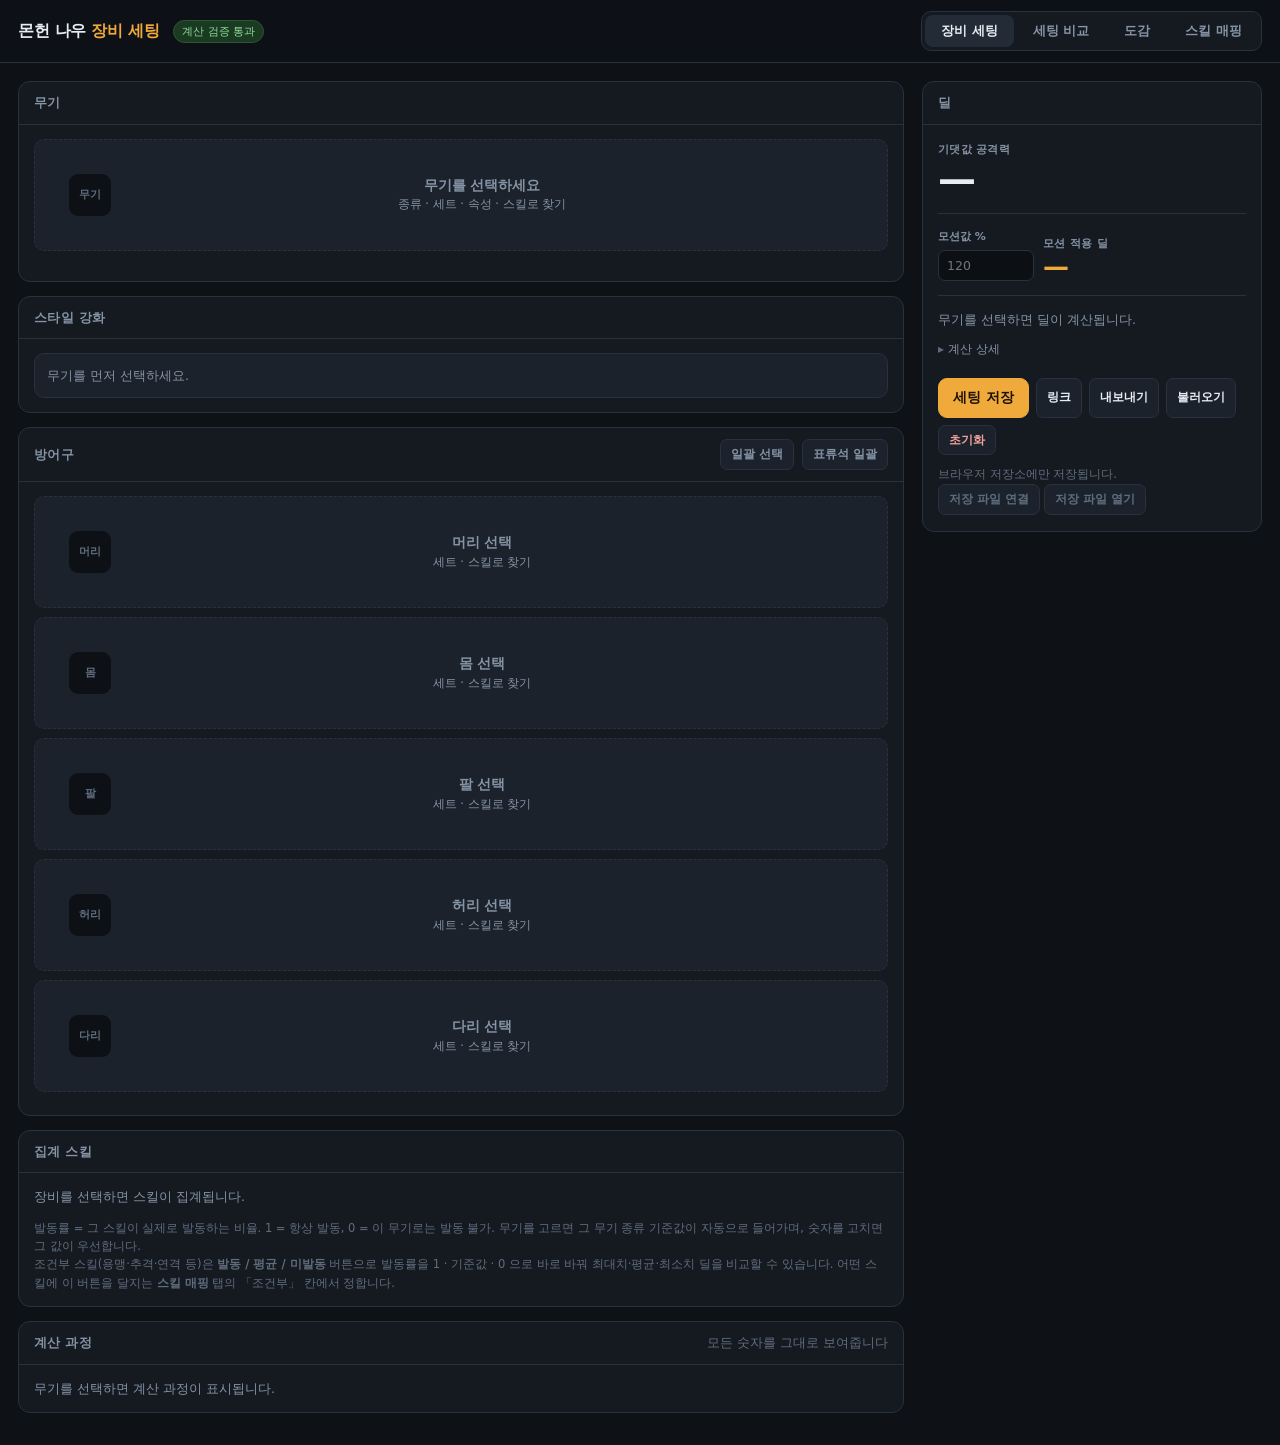
==== index.html @ a605c1bb "몬헌 나우 장비 세팅 — 첫 배포본" ====
<!doctype html>
<html lang="ko">
<head>
<meta charset="utf-8">
<meta name="viewport" content="width=device-width,initial-scale=1">
<title>몬헌 나우 장비 세팅</title>
<style>*,*::before,*::after{box-sizing:border-box}
:root{
  --bg:#0e1116; --panel:#151a21; --panel2:#1b222b; --panel3:#222b36;
  --line:#28313d; --line2:#36424f;
  --txt:#e8edf4; --dim:#8593a5; --dim2:#5f6c7d;
  --accent:#f0a93b; --accent2:#57a9f5;
  --good:#5ec26a; --bad:#e2564a;
  --r:12px;
}
html,body{margin:0;padding:0}
body{background:var(--bg);color:var(--txt);
  font:14px/1.55 "Pretendard","Apple SD Gothic Neo","Malgun Gothic",system-ui,sans-serif;
  -webkit-font-smoothing:antialiased}
h1,h2,h3,h4{margin:0;font-weight:700}
button{font:inherit;cursor:pointer;color:inherit}
input,select{font:inherit;color:inherit}
::-webkit-scrollbar{width:10px;height:10px}
::-webkit-scrollbar-thumb{background:#333d4a;border-radius:6px;border:2px solid var(--bg)}
::-webkit-scrollbar-track{background:transparent}

/* ---------- 헤더 ---------- */
header.top{position:sticky;top:0;z-index:60;background:#0e1116e8;backdrop-filter:blur(10px);border-bottom:1px solid var(--line)}
.top-in{max-width:1440px;margin:0 auto;padding:11px 18px;display:flex;align-items:center;gap:14px}
.brand{font-size:16px;font-weight:800;letter-spacing:-.02em}
.brand span{color:var(--accent)}
nav.tabs{display:flex;gap:3px;margin-left:auto;background:var(--panel);padding:3px;border-radius:10px;border:1px solid var(--line)}
nav.tabs button{background:none;border:0;color:var(--dim);padding:6px 16px;border-radius:8px;font-weight:600;font-size:13px}
nav.tabs button.on{background:var(--panel3);color:var(--txt)}
nav.tabs button:hover:not(.on){color:var(--txt)}

main{max-width:1440px;margin:0 auto;padding:18px}
.hide{display:none !important}

/* ---------- 레이아웃 ---------- */
.layout{display:grid;grid-template-columns:minmax(0,1fr) 340px;gap:18px;align-items:start}
@media(max-width:1080px){.layout{grid-template-columns:minmax(0,1fr)}}
@media(max-width:560px){
  main{padding:12px 10px}
  .card .body{padding:12px 11px}
  .card>h3{padding:10px 11px}
  .top-in{flex-wrap:wrap;gap:8px;padding:9px 10px}
  .brand{font-size:15px}
  nav.tabs{width:100%;margin-left:0;justify-content:space-between}
  nav.tabs button{padding:6px 8px;font-size:12.5px;white-space:nowrap;flex:1}
  .sticky{position:static}
}
.sticky{position:sticky;top:74px}

.card{background:var(--panel);border:1px solid var(--line);border-radius:var(--r);margin-bottom:14px;overflow:hidden}
.card>h3{padding:11px 15px;font-size:12.5px;color:var(--dim);letter-spacing:.03em;
  display:flex;align-items:center;gap:8px;border-bottom:1px solid var(--line);text-transform:uppercase}
.card>h3 .sub{margin-left:auto;font-weight:500;text-transform:none;letter-spacing:0;color:var(--dim2)}
.card .body{padding:14px 15px}

/* ---------- 장비 슬롯 ---------- */
.slot{display:flex;gap:12px;align-items:center;width:100%;text-align:left;
  background:var(--panel2);border:1px solid var(--line);border-radius:10px;padding:10px 12px;transition:.13s}
.slot:hover{border-color:var(--line2);background:var(--panel3)}
.slot.empty{border-style:dashed;color:var(--dim)}
.slot .ico{width:42px;height:42px;flex:0 0 42px;border-radius:9px;background:#0d1116;
  display:flex;align-items:center;justify-content:center;overflow:hidden}
.slot .ico img{width:100%;height:100%;object-fit:contain}
.slot .ico .ph{font-size:11px;color:var(--dim2);font-weight:700}
.slot .tx{flex:1;min-width:0}
.slot .tx b{display:block;font-size:14px;white-space:nowrap;overflow:hidden;text-overflow:ellipsis}
.slot .tx em{font-style:normal;font-size:11.5px;color:var(--dim);display:block;
  white-space:nowrap;overflow:hidden;text-overflow:ellipsis}
.slot .rt{flex:0 0 auto;text-align:right;font-size:11.5px;color:var(--dim);font-variant-numeric:tabular-nums}
.slot .rt b{display:block;color:var(--txt);font-size:13px}

.gearrow{margin-bottom:9px}
.gearsub{display:flex;gap:7px;margin:7px 0 0 54px;flex-wrap:wrap;align-items:center}
.gearsub .mini{font-size:11px;color:var(--dim2);align-self:center}

/* ---------- 폼 ---------- */
label.f{display:block;font-size:11px;color:var(--dim);margin-bottom:4px;font-weight:600}
select,input[type=number],input[type=text]{width:100%;background:#0c1015;border:1px solid var(--line);
  border-radius:8px;padding:7px 10px;outline:none;transition:.13s}
select:hover,input:hover{border-color:var(--line2)}
select:focus,input:focus{border-color:var(--accent2)}
select:disabled{opacity:.35}
select.sm,input.sm{padding:5px 8px;font-size:12.5px;border-radius:7px}
.row{display:flex;gap:9px}
.row>*{flex:1;min-width:0}

.btn{background:var(--panel2);border:1px solid var(--line);padding:8px 14px;border-radius:9px;font-weight:600;transition:.13s}
.btn:hover{border-color:var(--line2);background:var(--panel3)}
.btn.p{background:var(--accent);border-color:var(--accent);color:#1c1305}
.btn.p:hover{filter:brightness(1.09)}
.btn.sm{padding:5px 10px;font-size:12px;border-radius:7px}
.btn.dg{color:#f0a099}
.btn.gh{background:none;border-color:transparent;color:var(--dim);padding:5px 8px}
.btn.gh:hover{color:var(--txt);background:var(--panel2)}
.btnrow{display:flex;gap:7px;flex-wrap:wrap}

/* ---------- 결과 패널 ---------- */
.res .body{padding:16px 15px}
.big{font-size:38px;font-weight:800;letter-spacing:-.035em;line-height:1.05;font-variant-numeric:tabular-nums}
.big.sub2{font-size:26px;color:var(--accent)}
.reslabel{font-size:11px;color:var(--dim);font-weight:600;letter-spacing:.03em;margin-bottom:2px}
.divide{height:1px;background:var(--line);margin:14px 0}
.kv{display:flex;justify-content:space-between;padding:4px 0;font-size:13px}
.kv span{color:var(--dim)}
.kv b{font-variant-numeric:tabular-nums}

/* ---------- 태그/칩 ---------- */
.chip{display:inline-flex;align-items:center;gap:4px;padding:2px 8px;border-radius:20px;
  font-size:11px;background:var(--panel3);color:var(--dim);border:1px solid var(--line)}
.chip.g{background:#1b3a22;color:#8fdc9a;border-color:#2b5734}
.chip.w{background:#3a2e15;color:#e8c07d;border-color:#574421}
.chip.r{background:#3a1c19;color:#f0a099;border-color:#572824}
.chip.a{background:#16324d;color:#8fc6f5;border-color:#224a70}
.chip.q{background:#2b1b3f;color:#cbb0f2;border-color:#463070}

/* ---------- 필터 아이콘 그리드 ---------- */
.igrid{display:flex;flex-wrap:wrap;gap:6px}
.igrid button{width:46px;height:46px;border-radius:10px;background:var(--panel2);border:1px solid var(--line);
  display:flex;flex-direction:column;align-items:center;justify-content:center;gap:1px;padding:0;
  font-size:9.5px;color:var(--dim);line-height:1.1;overflow:hidden;transition:.12s}
.igrid button img{width:26px;height:26px;object-fit:contain}
.igrid button:hover{border-color:var(--line2)}
.igrid button.on{border-color:var(--accent2);background:#15263a;color:var(--txt);box-shadow:0 0 0 1px var(--accent2) inset}
.igrid.lg button{width:52px;height:52px}
.igrid.lg button img{width:38px;height:38px}
.igrid.txt button{width:auto;min-width:52px;padding:0 11px;height:34px;font-size:12px;font-weight:600}

/* ---------- 모달 선택기 ---------- */
.modal{position:fixed;inset:0;z-index:100;background:#060809cc;backdrop-filter:blur(3px);
  display:flex;align-items:flex-start;justify-content:center;padding:36px 16px}
.modal-in{background:var(--panel);border:1px solid var(--line2);border-radius:14px;
  width:100%;max-width:1080px;max-height:calc(100vh - 72px);display:flex;flex-direction:column;overflow:hidden}
.modal-hd{padding:13px 16px;border-bottom:1px solid var(--line);display:flex;align-items:center;gap:12px}
.modal-hd h3{font-size:15px}
.modal-bd{padding:14px 16px;overflow:auto;flex:1}
.fset{margin-bottom:12px}
.fset>.lbl{font-size:11px;color:var(--dim);font-weight:700;letter-spacing:.04em;margin-bottom:6px;
  display:flex;align-items:center;gap:8px}
.fset>.lbl .clr{margin-left:auto;font-weight:500;color:var(--dim2);cursor:pointer;font-size:11px}
.fset>.lbl .clr:hover{color:var(--accent2)}

.plist{display:grid;grid-template-columns:repeat(auto-fill,minmax(268px,1fr));gap:8px}
.pitem{display:flex;gap:10px;align-items:center;background:var(--panel2);border:1px solid var(--line);
  border-radius:10px;padding:9px 11px;text-align:left;transition:.12s;width:100%}
.pitem:hover{border-color:var(--accent2);background:var(--panel3)}
.pitem.on{border-color:var(--accent);box-shadow:0 0 0 1px var(--accent) inset}
.pitem .ic{width:38px;height:38px;flex:0 0 38px;border-radius:8px;background:#0d1116;overflow:hidden;
  display:flex;align-items:center;justify-content:center}
.pitem .ic img{width:100%;height:100%;object-fit:contain}
.pitem .tx{flex:1;min-width:0}
.pitem .tx b{display:block;font-size:13.5px;white-space:nowrap;overflow:hidden;text-overflow:ellipsis}
.pitem .tx em{font-style:normal;font-size:11px;color:var(--dim);display:block;
  white-space:nowrap;overflow:hidden;text-overflow:ellipsis}
.pitem .st{flex:0 0 auto;font-size:11px;color:var(--dim);text-align:right;font-variant-numeric:tabular-nums}
.pitem .st b{display:block;color:var(--txt);font-size:12.5px}

/* ---------- 표 ---------- */
table{width:100%;border-collapse:collapse;font-size:13px}
th,td{padding:7px 9px;text-align:left;border-bottom:1px solid var(--line)}
th{color:var(--dim);font-weight:600;font-size:10.5px;text-transform:uppercase;letter-spacing:.05em}
td.n,th.n{text-align:right;font-variant-numeric:tabular-nums}
tbody tr:hover{background:#ffffff07}

/* ---------- 스킬 목록 ---------- */
.sk{display:grid;grid-template-columns:minmax(150px,230px) minmax(0,1fr) auto auto;gap:12px;align-items:center;padding:7px 0;border-bottom:1px solid #1f272f}
.sk:last-child{border:0}
.sk .nm{font-size:13px;min-width:0}
.sk .nm em{font-style:normal;color:var(--dim2);font-size:10.5px;display:block}
.sk input{width:56px;padding:3px 6px;font-size:12px;text-align:right}
.muted{color:var(--dim);font-size:12.5px}
details>summary{cursor:pointer;color:var(--dim);font-size:12px;padding:5px 0;list-style:none}
details>summary::-webkit-details-marker{display:none}
details>summary::before{content:'▸ ';color:var(--dim2)}
details[open]>summary::before{content:'▾ '}

/* ---------- 스타일 강화 ---------- */
.stylebox{background:var(--panel2);border:1px solid var(--line);border-radius:10px;padding:12px}
input[type=range]{width:100%;accent-color:var(--accent);background:transparent}
.mstone{display:flex;gap:8px;align-items:center;margin-top:7px}
.mstone .t{font-size:11px;color:var(--dim);width:34px;flex:0 0 34px;font-weight:700}
.mstone .opts{display:flex;gap:5px;flex:1}
.mstone button{flex:1;padding:5px;border-radius:7px;background:#0c1015;border:1px solid var(--line);
  font-size:11.5px;color:var(--dim)}
.mstone button.on{border-color:var(--accent);color:var(--txt);background:#2a2110}
.mstone button:disabled{opacity:.3;cursor:default}

.warn{background:#3a2e1533;border:1px solid #574421;color:#e8c07d;padding:8px 11px;border-radius:9px;font-size:12px;margin-bottom:10px}
.note{color:var(--dim2);font-size:11.5px;line-height:1.6}
.bar{height:5px;background:var(--accent);border-radius:3px}
.toast{position:fixed;bottom:20px;left:50%;transform:translateX(-50%);background:var(--accent);color:#1c1305;
  padding:10px 20px;border-radius:9px;font-weight:700;z-index:200;opacity:0;transition:.22s;pointer-events:none}
.toast.on{opacity:1;bottom:34px}
.empty{color:var(--dim);padding:34px;text-align:center}

/* ---------- 일괄 선택 ---------- */
.modal-in.wide{max-width:1360px}
.bulk{display:grid;grid-template-columns:repeat(5,minmax(0,1fr));gap:9px}
@media(max-width:1100px){.bulk{grid-template-columns:repeat(2,minmax(0,1fr))}}
.bcol{background:var(--panel2);border:1px solid var(--line);border-radius:10px;display:flex;flex-direction:column;min-height:0}
.bcol>h4{padding:8px 10px;font-size:12px;border-bottom:1px solid var(--line);display:flex;align-items:center;gap:6px}
.bcol>h4 .n{margin-left:auto;font-weight:500;color:var(--dim2);font-size:11px}
.bcol .list{overflow:auto;max-height:46vh;padding:6px}
.bitem{display:flex;gap:7px;align-items:center;width:100%;text-align:left;background:none;border:1px solid transparent;
  border-radius:8px;padding:6px 7px;margin-bottom:3px;transition:.1s}
.bitem:hover{background:var(--panel3);border-color:var(--line)}
.bitem.on{background:#2a2110;border-color:var(--accent)}
.bitem .ic{width:26px;height:26px;flex:0 0 26px;border-radius:6px;background:#0d1116;overflow:hidden}
.bitem .ic img{width:100%;height:100%;object-fit:contain}
.bitem .tx{flex:1;min-width:0}
.bitem .tx b{display:block;font-size:12px;white-space:nowrap;overflow:hidden;text-overflow:ellipsis;font-weight:600}
.bitem .tx em{font-style:normal;font-size:10.5px;color:var(--dim);display:block;white-space:nowrap;overflow:hidden;text-overflow:ellipsis}
.bitem .sl{flex:0 0 auto;font-size:10px;color:var(--dim2)}

.selskills{display:flex;flex-wrap:wrap;gap:5px;min-height:26px;align-items:center}
.tag{display:inline-flex;align-items:center;gap:5px;background:#15263a;border:1px solid #224a70;color:#cfe4fa;
  border-radius:20px;padding:3px 6px 3px 10px;font-size:12px}
.tag button{background:none;border:0;color:#8fc6f5;padding:0 3px;font-size:13px;line-height:1}
.tag button:hover{color:#fff}

.footbar{position:sticky;bottom:0;background:linear-gradient(180deg,#151a2100,#151a21 22%);
  border-top:1px solid var(--line);padding:12px 16px;margin:12px -16px -14px;display:flex;gap:14px;align-items:flex-start}
.footbar .prev{flex:1;min-width:0}
.footbar .btns{flex:0 0 auto;display:flex;gap:7px;align-items:center}

.stonerow{display:flex;gap:8px;align-items:center;padding:6px 0;border-bottom:1px solid #1f272f}
.stonerow:last-child{border:0}
.stonerow .nm{flex:1;min-width:0;font-size:13px}
.stonerow .cnt{display:flex;align-items:center;gap:6px}
.stonerow .cnt b{width:22px;text-align:center;font-variant-numeric:tabular-nums}
.cbtn{width:24px;height:24px;border-radius:6px;background:var(--panel3);border:1px solid var(--line);
  display:flex;align-items:center;justify-content:center;font-size:15px;line-height:1;padding:0}
.cbtn:hover{border-color:var(--accent2)}
.cbtn:disabled{opacity:.3;cursor:default}
.dot{width:9px;height:9px;border-radius:50%;flex:0 0 9px;display:inline-block}
.slotbar{display:flex;gap:3px;flex-wrap:wrap}
.slotbar i{width:13px;height:13px;border-radius:4px;background:#0d1116;border:1px solid var(--line);display:inline-block}
.slotbar i.f{background:var(--accent);border-color:var(--accent)}

#calc-box table{font-size:12.5px}
#calc-box th{text-transform:none;letter-spacing:0;font-size:12px;color:var(--dim);vertical-align:top}
#calc-box .calcsteps td{font-variant-numeric:tabular-nums;font-family:ui-monospace,"Cascadia Mono",Consolas,monospace;font-size:12px}
#calc-box .calcsteps b{font-family:inherit}
#calc-box .lbl{font-size:11px;color:var(--dim);font-weight:700;letter-spacing:.04em}
#calc-box .note{font-size:11px;line-height:1.5}

/* ---------- 장비 툴팁 (마우스 오버) ---------- */
.tip{position:fixed;left:0;top:0;z-index:250;width:max-content;max-width:min(360px,calc(100vw - 16px));
  background:#0b0f14f7;border:1px solid var(--line2);border-radius:10px;padding:10px 12px;
  box-shadow:0 12px 32px #000a;font-size:12px;line-height:1.5;color:var(--txt);
  pointer-events:none;opacity:0;visibility:hidden;transition:opacity .12s}
.tip.on{opacity:1;visibility:visible}
.tip-hd{font-size:13.5px;display:flex;flex-wrap:wrap;align-items:center;gap:5px;word-break:keep-all}
.tip-sub{color:var(--dim);font-size:11.5px;margin-top:1px}
.tip-stat{margin-top:6px;color:var(--dim);font-variant-numeric:tabular-nums}
.tip-stat b{color:var(--txt)}
.tip-sec{margin-top:8px;padding-top:7px;border-top:1px solid var(--line)}
.tip-lbl{font-size:10.5px;color:var(--dim2);font-weight:700;letter-spacing:.04em;margin-bottom:3px}
.tip-sk+.tip-sk{margin-top:5px}
.tip-lv{font-size:11px;color:var(--accent2);font-variant-numeric:tabular-nums}
.tip-lv.ov{color:var(--bad)}
.tip-desc{color:var(--dim);font-size:11.5px}
.tip-dim{color:var(--dim)}
.tip-ammo{display:flex;align-items:center;gap:6px;flex-wrap:wrap}
.tip-ammo .tip-dim{font-size:11px}
.tip-ok{color:var(--good)}

/* ---------- 무기 슬롯 오른쪽: 무기 수치 | 스타일 적용 수치 ---------- */
.slot .rt.wrt{display:flex;gap:14px;align-items:flex-start}
.slot .rt .rc{display:block;text-align:right;white-space:nowrap}
.slot .rt .rl{display:block;font-size:10px;color:var(--dim2);font-weight:600;letter-spacing:.02em}
.slot .rt .rc.sty{padding-left:14px;border-left:1px solid var(--line2)}
.slot .rt .rc.sty b{color:var(--accent)}
.slot .rt .rc.sty.zero b{color:var(--txt)}
.slot .rt .dlt{font-style:normal;font-size:10.5px;color:var(--good);margin-left:3px;font-weight:600}
@media(max-width:560px){.slot .rt.wrt{flex-direction:column;gap:4px}.slot .rt .rc.sty{padding-left:0;border-left:0}}

/* ---------- 집계 스킬: 레벨별 증가치 ---------- */
.sk .ds{min-width:0;font-size:11.5px;color:var(--dim);line-height:1.5}
.sk .ds b.cur{color:var(--accent);font-weight:800}
.sk .ds-l{display:flex;flex-wrap:wrap;gap:3px;margin-top:3px}
.sk .ds-l span{padding:0 6px;border-radius:5px;background:#10151b;border:1px solid #232c36;color:var(--dim2);font-size:10.5px;white-space:nowrap;font-variant-numeric:tabular-nums}
.sk .ds-l span.cur{color:#1c1305;background:var(--accent);border-color:var(--accent);font-weight:800}
.sk .ds-ln>div{color:var(--dim2)}
.sk .ds-ln>div i{font-style:normal;font-size:10px;margin-right:5px;color:var(--dim2)}
.sk .ds-ln>div.cur{color:var(--txt);font-weight:700}
.sk .ds-ln>div.cur i{color:var(--accent)}
@media(max-width:700px){.sk{grid-template-columns:minmax(0,1fr) auto auto}.sk .ds{grid-column:1/-1;grid-row:2}}
/* 좁은 화면 — 발동률 + 발동/평균/미발동 버튼은 아래 줄로 내린다 */
@media(max-width:560px){
  .sk{grid-template-columns:minmax(0,1fr) auto;gap:8px}
  .sk .ds{grid-column:1/-1;grid-row:2}
  .sk .note{grid-column:1/-1;grid-row:3;display:flex;align-items:center;gap:8px;text-align:left}
  .sk .note .trig{margin-top:0;margin-left:auto;justify-content:flex-end}
  .trigbar .trig{margin-left:0;width:100%}
  .trigbar .trig button{flex:1}
}

/* ---------- 조건부 스킬: 발동 / 평균 / 미발동 ---------- */
.trig{display:flex;gap:3px;margin-top:4px}
.trig button{padding:2px 7px;border-radius:6px;background:#0c1015;border:1px solid var(--line);
  color:var(--dim2);font-size:10.5px;line-height:1.7;white-space:nowrap}
.trig button:hover{border-color:var(--accent2);color:var(--txt)}
.trig button.on{border-color:var(--accent);background:#2a2110;color:var(--txt);font-weight:700}
.sk .note{text-align:right}
.sk .note .trig{justify-content:flex-end}
.sk input:disabled{opacity:.45}
.trigbar{display:flex;align-items:center;gap:10px;flex-wrap:wrap;margin-bottom:9px;padding:7px 10px;
  background:var(--panel2);border:1px solid var(--line);border-radius:9px}
.trigbar .note b{color:var(--accent2);font-variant-numeric:tabular-nums}
.trigbar .trig{margin-top:0;margin-left:auto}
.trigbar .trig button{padding:4px 10px;font-size:11.5px}
</style>

<link rel="manifest" href="manifest.webmanifest">
<link rel="apple-touch-icon" href="apple-touch-icon.png">
<link rel="icon" type="image/png" href="icon-192.png">
<meta name="theme-color" content="#0e1116">
<meta name="apple-mobile-web-app-capable" content="yes">
<meta name="apple-mobile-web-app-status-bar-style" content="black-translucent">
<meta name="apple-mobile-web-app-title" content="장비 세팅">
<meta name="mobile-web-app-capable" content="yes">
<meta name="robots" content="noindex">
</head>
<body>

<header class="top"><div class="top-in">
  <div class="brand">몬헌 나우 <span>장비 세팅</span></div>
  <span id="verify"></span>
  <nav class="tabs">
    <button data-tab="set" class="on">장비 세팅</button>
    <button data-tab="cmp">세팅 비교</button>
    <button data-tab="dex">도감</button>
    <button data-tab="map">스킬 매핑</button>
  </nav>
</div></header>

<main>

<!-- ══════════ 장비 세팅 ══════════ -->
<section id="pg-set"><div class="layout">

  <div>
    <div class="card">
      <h3>무기 <span class="sub" id="w-sub"></span></h3>
      <div class="body">
        <div class="gearrow">
          <button class="slot empty" id="slot-w">
            <span class="ico"><span class="ph">무기</span></span>
            <span class="tx"><b>무기를 선택하세요</b><em>종류 · 세트 · 속성 · 스킬로 찾기</em></span>
            <span class="rt"></span>
          </button>
          <div class="gearsub" id="w-sub-ctl"></div>
        </div>
      </div>
    </div>

    <div class="card hide" id="card-spec">
      <h3><span id="spec-label">무기 고유 정보</span></h3>
      <div class="body" id="spec-box"></div>
    </div>

    <div class="card" id="card-style">
      <h3>스타일 강화 <span class="sub" id="style-src"></span></h3>
      <div class="body"><div class="stylebox" id="stylebox"></div></div>
    </div>

    <div class="card">
      <h3>방어구 <span class="sub" id="armor-sub"></span>
        <button class="btn sm" id="btn-bulk-armor" style="margin-left:8px">일괄 선택</button>
        <button class="btn sm" id="btn-bulk-stone">표류석 일괄</button>
      </h3>
      <div class="body" id="armor-box"></div>
    </div>

    <div class="card">
      <h3>집계 스킬 <span class="sub" id="skill-count"></span></h3>
      <div class="body">
        <div id="skill-bulk" class="trigbar" style="display:none">
          <span class="note">조건부 스킬 일괄 <b id="skill-bulk-n"></b></span>
          <div class="trig">
            <button data-bulktrig="on">전부 발동</button>
            <button data-bulktrig="">전부 평균</button>
            <button data-bulktrig="off">전부 미발동</button>
          </div>
        </div>
        <div id="skill-over"></div>
        <div id="skill-list"></div>
        <p class="note" style="margin:12px 0 0">
          발동률 = 그 스킬이 실제로 발동하는 비율. 1 = 항상 발동, 0 = 이 무기로는 발동 불가.
          무기를 고르면 그 무기 종류 기준값이 자동으로 들어가며, 숫자를 고치면 그 값이 우선합니다.<br>
          조건부 스킬(용맹·추격·연격 등)은 <b>발동 / 평균 / 미발동</b> 버튼으로 발동률을 1 · 기준값 · 0 으로 바로 바꿔
          최대치·평균·최소치 딜을 비교할 수 있습니다. 어떤 스킬에 이 버튼을 달지는 <b>스킬 매핑</b> 탭의 「조건부」 칸에서 정합니다.
        </p>
      </div>
    </div>

    <div class="card">
      <h3>계산 과정 <span class="sub">모든 숫자를 그대로 보여줍니다</span></h3>
      <div class="body" id="calc-box"></div>
    </div>
  </div>

  <!-- 우측 결과 -->
  <div class="sticky">
    <div class="card res">
      <h3>딜</h3>
      <div class="body">
        <div class="reslabel">기댓값 공격력</div>
        <div class="big" id="res-final">—</div>
        <div class="divide"></div>
        <div class="row" style="align-items:flex-end">
          <div style="flex:0 0 96px"><label class="f">모션값 %</label><input type="number" id="motion" class="sm" placeholder="120"></div>
          <div style="flex:1"><div class="reslabel">모션 적용 딜</div><div class="big sub2" id="res-motion">—</div></div>
        </div>
        <div class="divide"></div>
        <div id="res-kv"></div>
        <details style="margin-top:6px"><summary>계산 상세</summary><div id="res-detail"></div></details>
        <div class="btnrow" style="margin-top:14px">
          <button class="btn p" id="btn-save">세팅 저장</button>
          <button class="btn sm" id="btn-share">링크</button>
          <button class="btn sm" id="btn-export">내보내기</button>
          <button class="btn sm" id="btn-import">불러오기</button>
          <button class="btn sm dg" id="btn-reset">초기화</button>
          <input type="file" id="file-import" accept="application/json" class="hide">
        </div>
        <div id="store-status" class="note" style="margin-top:10px"></div>
      </div>
    </div>
  </div>

</div></section>

<!-- ══════════ 비교 ══════════ -->
<section id="pg-cmp" class="hide">
  <div class="card"><h3>세팅 비교 <span class="sub">기댓값 공격력 내림차순</span></h3>
    <div class="body" id="cmp-box"></div></div>
</section>

<!-- ══════════ 도감 ══════════ -->
<section id="pg-dex" class="hide">
  <div class="card">
    <h3>도감 <span class="sub" id="dx-count"></span></h3>
    <div class="body">
      <div class="row" style="margin-bottom:12px">
        <div style="flex:0 0 130px"><select id="dx-kind"><option value="w">무기</option><option value="a">방어구</option></select></div>
        <div style="flex:0 0 170px"><select id="dx-cat"></select></div>
        <div style="flex:0 0 170px"><select id="dx-elem"></select></div>
        <div style="flex:0 0 170px"><select id="dx-sort"><option value="">기본 정렬</option><option value="atk">공격력순</option><option value="ele">속성값순</option><option value="crit">회심률순</option></select></div>
        <div><input type="text" id="dx-q" placeholder="이름 · 세트 · 스킬 검색"></div>
      </div>
      <div style="max-height:70vh;overflow:auto" id="dx-box"></div>
    </div>
  </div>
</section>

<!-- ══════════ 스킬 매핑 ══════════ -->
<section id="pg-map" class="hide">
  <div class="card">
    <h3>스킬 딜 반영 매핑 <span class="sub" id="map-count"></span></h3>
    <div class="body">
      <div class="warn">각 스킬이 딜 계산에 어떻게 들어가는지 직접 고칠 수 있습니다.
        틀린 게 보이면 고치고 <b>수정본 내보내기</b>로 파일을 뽑아 주세요.<br>
        <b>쓸 수치</b> — 스킬 하나가 여러 효과를 동시에 가질 때가 있습니다.
        예를 들어 앙심은 <code>15 → 15</code>(지속 초)와 <code>10 → 40</code>(공격력 %) 두 줄이 나오는데,
        딜에 쓸 줄을 고르는 칸입니다. 대부분은 첫 줄이 맞습니다.<br>
        <b>단위</b> — <code>%</code> 는 값을 100으로 나눠 배율로, <code>그대로</code> 는 숫자를 그대로 더합니다.</div>
      <div class="row" style="margin-bottom:12px">
        <div style="flex:0 0 190px"><select id="map-only">
          <option value="atk">공격·속성 스킬만</option>
          <option value="on">딜 반영만</option>
          <option value="off">딜 미반영만</option>
          <option value="">전체</option></select></div>
        <div><input type="text" id="map-q" placeholder="스킬 이름 검색"></div>
        <div style="flex:0 0 auto"><button class="btn" id="map-export">수정본 내보내기</button></div>
        <div style="flex:0 0 auto"><button class="btn" id="map-import">수정본 불러오기</button>
          <input type="file" id="map-file" accept=".json,application/json" style="display:none"></div>
        <div style="flex:0 0 auto"><button class="btn dg" id="map-reset">기본값 복원</button></div>
      </div>
      <div style="max-height:70vh;overflow:auto" id="map-box"></div>
    </div>
  </div>
</section>

</main>

<div class="toast" id="toast"></div>
<div id="modal-root"></div>

<script id="app-data" type="application/json">{"skills":{"ABNORMAL_STATUS_ENHANCEMENT":{"kind":"ABNORMAL_STATUS_ENHANCEMENT","id":75,"name":"기습【상태 이상】","cat":"ELEMENT_BOOST","max":5,"levels":[{"lv":1,"eff":[40],"cond":[],"desc":"몬스터를 뒤에서 공격했을 때 상태 이상이 축적될 확률이 아주 조금 높아진다."},{"lv":2,"eff":[55],"cond":[],"desc":"몬스터를 뒤에서 공격했을 때 상태 이상이 축적될 확률이 조금 높아진다."},{"lv":3,"eff":[70],"cond":[],"desc":"몬스터를 뒤에서 공격했을 때 상태 이상이 축적될 확률이 높아진다."},{"lv":4,"eff":[85],"cond":[],"desc":"몬스터를 뒤에서 공격했을 때 상태 이상이 축적될 확률이 상당히 높아진다."},{"lv":5,"eff":[100],"cond":[],"desc":"몬스터를 뒤에서 공격했을 때 반드시 상태 이상이 축적된다."}],"sort":2033},"AIRBORNE":{"kind":"AIRBORNE","id":66,"name":"비연","cat":"ATTACK_BOOST","max":5,"levels":[{"lv":1,"eff":[15],"cond":[],"desc":"공중 공격으로 몬스터에게 주는 대미지가 15% 증가한다."},{"lv":2,"eff":[20],"cond":[],"desc":"공중 공격으로 몬스터에게 주는 대미지가 20% 증가한다."},{"lv":3,"eff":[25],"cond":[],"desc":"공중 공격으로 몬스터에게 주는 대미지가 25% 증가한다."},{"lv":4,"eff":[30],"cond":[],"desc":"공중 공격으로 몬스터에게 주는 대미지가 30% 증가한다."},{"lv":5,"eff":[40],"cond":[],"desc":"공중 공격으로 몬스터에게 주는 대미지가 40% 증가한다."}],"sort":1021},"ARMOR_UP":{"kind":"ARMOR_UP","id":132,"name":"방어 준비","cat":"DEFENCE_BOOST","max":3,"levels":[{"lv":1,"eff":[20,40,60],"cond":[],"desc":"회피 액션을 취할 때마다 다음에 받는 대미지의 경감률이 20%씩 증가한다(최대 3회 발동)."},{"lv":2,"eff":[25,50,75],"cond":[],"desc":"회피 액션을 취할 때마다 다음에 받는 대미지의 경감률이 25%씩 증가한다(최대 3회 발동)."},{"lv":3,"eff":[30,60,90],"cond":[],"desc":"회피 액션을 취할 때마다 다음에 받는 대미지의 경감률이 30%씩 증가한다(최대 3회 발동)."}],"sort":4006},"ARTFUL_DODGER":{"kind":"ARTFUL_DODGER","id":36,"name":"저스트 회피 강화","cat":"BATTLE_ACTION","max":3,"levels":[{"lv":1,"eff":[2],"cond":[],"desc":"저스트 회피를 성공하기가 아주 조금 쉬워진다"},{"lv":2,"eff":[6],"cond":[],"desc":"저스트 회피를 성공하기가 쉬워진다."},{"lv":3,"eff":[10],"cond":[],"desc":"저스트 회피를 성공하기가 매우 크게 쉬워진다."}],"sort":3007},"ARTILLERY":{"kind":"ARTILLERY","id":81,"name":"포술","cat":"ATTACK_BOOST","max":5,"levels":[{"lv":1,"eff":[10,0],"cond":[],"desc":"건랜스의 포격과 용격포, 차지액스의 병공격, 철갑유탄, 용격탄의 대미지가 10% 증가한다."},{"lv":2,"eff":[15,0],"cond":[],"desc":"건랜스의 포격과 용격포, 차지액스의 병공격, 철갑유탄, 용격탄의 대미지가 15% 증가한다."},{"lv":3,"eff":[20,1],"cond":[],"desc":"건랜스의 포격과 용격포, 차지액스의 병공격, 철갑유탄, 용격탄의 대미지가 20% 증가하며, 건랜스의 탄, 차지액스의 병 개수가 1개 늘어난다."},{"lv":4,"eff":[30,1],"cond":[],"desc":"건랜스의 포격과 용격포, 차지액스의 병공격, 철갑유탄, 용격탄의 대미지가 30% 증가하며, 건랜스의 탄, 차지액스의 병 개수가 1개 늘어난다."},{"lv":5,"eff":[40,1],"cond":[],"desc":"건랜스의 포격과 용격포, 차지액스의 병공격, 철갑유탄, 용격탄의 대미지가 40% 증가하며, 건랜스의 탄, 차지액스의 병 개수가 1개 늘어난다."}],"sort":1041},"ARTILLERY_SECRET":{"kind":"ARTILLERY_SECRET","id":224,"name":"포술·경지","cat":"ATTACK_BOOST","max":2,"levels":[{"lv":1,"eff":[15],"cond":[],"desc":"스킬 '포술' Lv5 이상이 발동 중일 때 건랜스의 포격과 용격포, 차지액스의 병 공격, 철갑유탄, 용격탄의 대미지가 15% 증가한다."},{"lv":2,"eff":[30],"cond":[],"desc":"스킬 '포술' Lv5 이상이 발동 중일 때 건랜스의 포격과 용격포, 차지액스의 병 공격, 철갑유탄, 용격탄의 대미지가 30% 증가한다."}],"sort":1042},"ATTACK_BOOST":{"kind":"ATTACK_BOOST","id":2,"name":"공격","cat":"ATTACK_BOOST","max":5,"levels":[{"lv":1,"eff":[50],"cond":[],"desc":"공격력이 50 상승한다."},{"lv":2,"eff":[100],"cond":[],"desc":"공격력이 100 상승한다."},{"lv":3,"eff":[150],"cond":[],"desc":"공격력이 150 상승한다."},{"lv":4,"eff":[200],"cond":[],"desc":"공격력이 200 상승한다."},{"lv":5,"eff":[300],"cond":[],"desc":"공격력이 300 상승한다."}],"sort":1001},"ATTACK_BOOST_SECRET":{"kind":"ATTACK_BOOST_SECRET","id":192,"name":"공격·경지","cat":"ATTACK_BOOST","max":2,"levels":[{"lv":1,"eff":[150],"cond":[],"desc":"Lv5 이상의 '공격' 스킬이 발동 중일 때, 공격력이 150 상승한다."},{"lv":2,"eff":[350],"cond":[],"desc":"Lv5 이상의 '공격' 스킬이 발동 중일 때, 공격력이 350 상승한다."}],"sort":1002},"ATTACK_UP_CRITICAL_DOWN":{"kind":"ATTACK_UP_CRITICAL_DOWN","id":133,"name":"전심전력","cat":"ATTACK_BOOST","max":5,"levels":[{"lv":1,"eff":[100,0,5],"cond":[],"desc":"회심률이 5% 감소하고 공격력이 100 상승한다."},{"lv":2,"eff":[200,0,10],"cond":[],"desc":"회심률이 10% 감소하고 공격력이 200 상승한다."},{"lv":3,"eff":[300,0,15],"cond":[],"desc":"회심률이 15% 감소하고 공격력이 300 상승한다."},{"lv":4,"eff":[400,0,20],"cond":[],"desc":"회심률이 20% 감소하고 공격력이 400 상승한다."},{"lv":5,"eff":[500,0,30],"cond":[],"desc":"회심률이 30% 감소하고 공격력이 500 상승한다."}],"sort":1016},"AUTO_JUST_DODGE":{"kind":"AUTO_JUST_DODGE","id":130,"name":"절대 회피【SP】","cat":"BATTLE_ACTION","max":3,"levels":[{"lv":1,"eff":[100,100],"cond":[],"desc":"공격을 받았을 때 대미지를 받는 대신 특수 게이지를 100% 소비하고 저스트 회피를 발동시킨다."},{"lv":2,"eff":[85,85],"cond":[],"desc":"공격을 받았을 때 대미지를 받는 대신 특수 게이지를 85% 소비하고 저스트 회피를 발동시킨다."},{"lv":3,"eff":[70,70],"cond":[],"desc":"공격을 받았을 때 대미지를 받는 대신 특수 게이지를 70% 소비하고 저스트 회피를 발동시킨다."}],"sort":3008},"BALLISTIC":{"kind":"BALLISTIC","id":187,"name":"탄도 강화","cat":"BATTLE_ACTION","max":3,"levels":[{"lv":1,"eff":[1],"cond":[],"desc":"탄과 화살의 적정 거리가 조금 늘어난다."},{"lv":2,"eff":[2],"cond":[],"desc":"탄과 화살의 적정 거리가 늘어난다."},{"lv":3,"eff":[3],"cond":[],"desc":"탄과 화살의 적정 거리가 크게 늘어난다."}],"sort":3013},"BLAST_ATTACK":{"kind":"BLAST_ATTACK","id":88,"name":"폭파속성 강화","cat":"ELEMENT_BOOST","max":5,"levels":[{"lv":1,"eff":[50],"cond":[],"desc":"무기의 폭파 축적치가 50 증가한다."},{"lv":2,"eff":[75],"cond":[],"desc":"무기의 폭파 축적치가 75 증가한다."},{"lv":3,"eff":[100],"cond":[],"desc":"무기의 폭파 축적치가 100 증가한다."},{"lv":4,"eff":[125],"cond":[],"desc":"무기의 폭파 축적치가 125 증가한다."},{"lv":5,"eff":[150],"cond":[],"desc":"무기의 폭파 축적치가 150 증가한다."}],"sort":2032},"BLAST_RESISTANCE":{"kind":"BLAST_RESISTANCE","id":89,"name":"폭파 피해 내성","cat":"DEFENCE_BOOST","max":3,"levels":[{"lv":1,"eff":[30],"cond":[],"desc":"폭파속성 공격을 받았을 때 폭파 피해 및 강폭파 피해를 30% 확률로 무효화한다."},{"lv":2,"eff":[60],"cond":[],"desc":"폭파속성 공격을 받았을 때 폭파 피해 및 강폭파 피해를 60% 확률로 무효화한다."},{"lv":3,"eff":[100],"cond":[],"desc":"폭파 피해 및 강폭파 피해 상태가 되지 않는다."}],"sort":4023},"BLEEDING_RESISTANCE":{"kind":"BLEEDING_RESISTANCE","id":73,"name":"열상 내성","cat":"DEFENCE_BOOST","max":3,"levels":[{"lv":1,"eff":[30],"cond":[],"desc":"열상을 일으키는 공격을 받았을 때 열상 상태를 30% 확률로 무효화한다."},{"lv":2,"eff":[60],"cond":[],"desc":"열상을 일으키는 공격을 받았을 때 열상 상태를 60% 확률로 무효화한다."},{"lv":3,"eff":[100],"cond":[],"desc":"열상을 일으키는 공격을 받았을 때 열상 상태가 되지 않는다."}],"sort":4022},"BLOODBLIGHT_CLOAK":{"kind":"BLOODBLIGHT_CLOAK","id":193,"name":"겁혈 망토","cat":"ATTACK_BOOST","max":3,"levels":[{"lv":1,"eff":[0,600,0,0],"cond":[],"desc":"전투 시작 시 또는 몬스터에게 일정 수준의 대미지를 줬을 때 겁혈 피해 상태가 된다."},{"lv":2,"eff":[5,600,0,5],"cond":[],"desc":"Lv1의 효과와 더불어 처음으로 겁혈 피해 상태가 되었을 때 최대 체력이 5 증가하고, 겁혈 피해 상태일 때 주는 대미지가 5% 증가한다."},{"lv":3,"eff":[10,600,0,15],"cond":[],"desc":"Lv1의 효과와 더불어 처음으로 겁혈 피해 상태가 되었을 때 최대 체력이 15 증가하고, 겁혈 피해 상태일 때 주는 대미지가 10% 증가한다."}],"sort":1024},"BRAVERY":{"kind":"BRAVERY","id":109,"name":"용맹","cat":"ATTACK_BOOST","max":5,"levels":[{"lv":1,"eff":[400,50],"cond":[],"desc":"처음으로 몬스터가 포효했을 때 공격력이 400, 특수 게이지가 50% 증가한다."},{"lv":2,"eff":[550,60],"cond":[],"desc":"처음으로 몬스터가 포효했을 때 공격력이 550, 특수 게이지가 60% 증가한다."},{"lv":3,"eff":[700,70],"cond":[],"desc":"처음으로 몬스터가 포효했을 때 공격력이 700, 특수 게이지가 70% 증가한다."},{"lv":4,"eff":[850,80],"cond":[],"desc":"처음으로 몬스터가 포효했을 때 공격력이 850, 특수 게이지가 80% 증가한다."},{"lv":5,"eff":[1000,100],"cond":[],"desc":"처음으로 몬스터가 포효했을 때 공격력이 1000, 특수 게이지가 100% 증가한다."}],"sort":1014},"BREAK_ATTACK_BOOST":{"kind":"BREAK_ATTACK_BOOST","id":134,"name":"추격","cat":"ATTACK_BOOST","max":5,"levels":[{"lv":1,"eff":[10,-1],"cond":[],"desc":"부위가 파괴된 몬스터에게 주는 대미지가 10% 증가한다."},{"lv":2,"eff":[15,-1],"cond":[],"desc":"부위가 파괴된 몬스터에게 주는 대미지가 15% 증가한다."},{"lv":3,"eff":[20,-1],"cond":[],"desc":"부위가 파괴된 몬스터에게 주는 대미지가 20% 증가한다."},{"lv":4,"eff":[30,-1],"cond":[],"desc":"부위가 파괴된 몬스터에게 주는 대미지가 30% 증가한다."},{"lv":5,"eff":[45,-1],"cond":[],"desc":"부위가 파괴된 몬스터에게 주는 대미지가 45% 증가한다."}],"sort":1023},"BRUTAL_STRIKE":{"kind":"BRUTAL_STRIKE","id":101,"name":"흉회심","cat":"ATTACK_BOOST","max":5,"levels":[{"lv":1,"eff":[10,30,50,150],"cond":[],"desc":"무기의 회심률이 10% 감소하고, 마이너스 회심 발동 시 드물게 대미지 배율이 150%로 강화된다."},{"lv":2,"eff":[15,30,75,175],"cond":[],"desc":"무기의 회심률이 15% 감소하고, 마이너스 회심 발동 시 드물게 대미지 배율이 175%로 강화된다."},{"lv":3,"eff":[20,30,100,200],"cond":[],"desc":"무기의 회심률이 20% 감소하고, 마이너스 회심 발동 시 드물게 대미지 배율이 200%로 강화된다."},{"lv":4,"eff":[25,30,125,225],"cond":[],"desc":"무기의 회심률이 25% 감소하고, 마이너스 회심 발동 시 드물게 대미지 배율이 225%로 강화된다."},{"lv":5,"eff":[30,30,150,250],"cond":[],"desc":"무기의 회심률이 30% 감소하고, 마이너스 회심 발동 시 드물게 대미지 배율이 250%로 강화된다."}],"sort":1063},"BUBBLY_DANCE":{"kind":"BUBBLY_DANCE","id":84,"name":"거품의 춤","cat":"BATTLE_ACTION","max":3,"levels":[{"lv":1,"eff":[0,0],"cond":[],"desc":"거품 피해의 영향이 줄어든다."},{"lv":2,"eff":[4,0],"cond":[],"desc":"거품 피해의 영향이 줄어들고 저스트 회피를 성공하기가 쉬워진다."},{"lv":3,"eff":[4,3],"cond":[],"desc":"Lv2의 효과와 더불어 회피 액션을 여러 번 실행하면 거품 피해 상태가 된다."}],"sort":3009},"BUILDUP_BOOST":{"kind":"BUILDUP_BOOST","id":127,"name":"상태 이상 축적 시 위력 UP","cat":"ATTACK_BOOST","max":5,"levels":[{"lv":1,"eff":[10],"cond":[],"desc":"공격이 히트했을 때 독, 마비, 수면, 폭파 중 하나가 축적되면 해당 공격의 대미지가 10% 증가한다."},{"lv":2,"eff":[20],"cond":[],"desc":"공격이 히트했을 때 독, 마비, 수면, 폭파 중 하나가 축적되면 해당 공격의 대미지가 20% 증가한다."},{"lv":3,"eff":[30],"cond":[],"desc":"공격이 히트했을 때 독, 마비, 수면, 폭파 중 하나가 축적되면 해당 공격의 대미지가 30% 증가한다."},{"lv":4,"eff":[40],"cond":[],"desc":"공격이 히트했을 때 독, 마비, 수면, 폭파 중 하나가 축적되면 해당 공격의 대미지가 40% 증가한다."},{"lv":5,"eff":[50],"cond":[],"desc":"공격이 히트했을 때 독, 마비, 수면, 폭파 중 하나가 축적되면 해당 공격의 대미지가 50% 증가한다."}],"sort":1038},"BURST":{"kind":"BURST","id":30,"name":"연격","cat":"ATTACK_BOOST","max":5,"levels":[{"lv":1,"eff":[3,10,5,4],"cond":[],"desc":"짧은 시간 동안 공격이 몬스터에 연속으로 명중하면 4초 동안 공격력이 5% 상승한다."},{"lv":2,"eff":[3,10,10,4],"cond":[],"desc":"짧은 시간 동안 공격이 몬스터에 연속으로 명중하면 4초 동안 공격력이 10% 상승한다."},{"lv":3,"eff":[3,10,15,4],"cond":[],"desc":"짧은 시간 동안 공격이 몬스터에 연속으로 명중하면 4초 동안 공격력이 15% 상승한다."},{"lv":4,"eff":[3,10,20,4],"cond":[],"desc":"짧은 시간 동안 공격이 몬스터에 연속으로 명중하면 4초 동안 공격력이 20% 상승한다."},{"lv":5,"eff":[3,10,30,4],"cond":[],"desc":"짧은 시간 동안 공격이 몬스터에 연속으로 명중하면 4초 동안 공격력이 30% 상승한다."}],"sort":1006},"BURST_DODGER":{"kind":"BURST_DODGER","id":185,"name":"저스트 교격【지속】","cat":"ATTACK_BOOST","max":5,"levels":[{"lv":1,"eff":[10,15],"cond":[],"desc":"저스트 회피가 발생하면 15초 동안 주는 대미지가 10% 증가한다."},{"lv":2,"eff":[15,15],"cond":[],"desc":"저스트 회피가 발생하면 15초 동안 주는 대미지가 15% 증가한다."},{"lv":3,"eff":[20,15],"cond":[],"desc":"저스트 회피가 발생하면 15초 동안 주는 대미지가 20% 증가한다."},{"lv":4,"eff":[25,15],"cond":[],"desc":"저스트 회피가 발생하면 15초 동안 주는 대미지가 25% 증가한다."},{"lv":5,"eff":[35,15],"cond":[],"desc":"저스트 회피가 발생하면 15초 동안 주는 대미지가 35% 증가한다."}],"sort":1028},"BURST_SECRET":{"kind":"BURST_SECRET","id":207,"name":"연격·경지","cat":"ATTACK_BOOST","max":2,"levels":[{"lv":1,"eff":[5],"cond":[],"desc":"Lv5 이상의 '연격' 스킬이 발동 중일 때, 공격력이 5% 증가한다."},{"lv":2,"eff":[10],"cond":[],"desc":"Lv5 이상의 '연격' 스킬이 발동 중일 때, 공격력이 10% 증가한다."}],"sort":1007},"CARNIVAL_2024":{"kind":"CARNIVAL_2024","id":99,"name":"단결력【2024 Shibuya】","cat":"OTHERS","max":1,"levels":[{"lv":1,"eff":[1,2,3,4],"cond":[],"desc":"같은 스킬을 발동 중인 동료가 많을수록 공격력이 상승한다.\n<color=#FF0000>※【Carnival 2024 Shibuya】 이벤트 기간에는 효과가 5배<\/color>"}],"sort":5002},"CHAMELEOS_POISON":{"kind":"CHAMELEOS_POISON","id":122,"name":"하룡의 독 안개","cat":"ELEMENT_BOOST","max":3,"levels":[{"lv":1,"eff":[11,10000,5000],"cond":[],"desc":"헌터의 독 상태, 맹독 상태의 지속 시간이 절반으로 줄어들며, 몬스터에게 독이 축적될 확률이 조금 높아진다."},{"lv":2,"eff":[22,10000,5000],"cond":[],"desc":"헌터의 독 상태, 맹독 상태의 지속 시간이 절반으로 줄어들며, 몬스터에게 독이 축적될 확률이 높아진다."},{"lv":3,"eff":[33,10000,5000],"cond":[],"desc":"헌터의 독 상태, 맹독 상태의 지속 시간이 절반으로 줄어들며, 몬스터에게 독이 축적될 확률이 매우 높아진다."}],"sort":2036},"CHARGE_MASTER":{"kind":"CHARGE_MASTER","id":191,"name":"차지 마스터","cat":"ELEMENT_BOOST","max":5,"levels":[{"lv":1,"eff":[10,5],"cond":[],"desc":"모으기 공격 시 무기의 속성 공격력이 10%, 상태 이상 축적치가 5% 증가한다."},{"lv":2,"eff":[25,10],"cond":[],"desc":"모으기 공격 시 무기의 속성 공격력이 25%, 상태 이상 축적치가 10% 증가한다."},{"lv":3,"eff":[40,15],"cond":[],"desc":"모으기 공격 시 무기의 속성 공격력이 40%, 상태 이상 축적치가 15% 증가한다."},{"lv":4,"eff":[55,25],"cond":[],"desc":"모으기 공격 시 무기의 속성 공격력이 55%, 상태 이상 축적치가 25% 증가한다."},{"lv":5,"eff":[70,40],"cond":[],"desc":"모으기 공격 시 무기의 속성 공격력이 70%, 상태 이상 축적치가 40% 증가한다."}],"sort":2016},"CHARGE_STOCK":{"kind":"CHARGE_STOCK","id":225,"name":"차지 스톡","cat":"BATTLE_ACTION","max":3,"levels":[{"lv":1,"eff":[],"cond":[],"desc":"모으기 액션을 사용한 뒤 모으기 공격을 가할 때까지 모으기 단계가 유지된다."},{"lv":2,"eff":[10],"cond":[],"desc":"Lv1의 효과와 더불어 모으기 공격으로 주는 대미지가 10% 증가한다."},{"lv":3,"eff":[25],"cond":[],"desc":"Lv1의 효과와 더불어 모으기 공격으로 주는 대미지가 25% 증가한다."}],"sort":3025},"CHARGE_UP":{"kind":"CHARGE_UP","id":152,"name":"유타·향음 강화","cat":"ATTACK_BOOST","max":5,"levels":[{"lv":1,"eff":[15],"cond":[],"desc":"해머의 모으기 공격, 수렵피리의 향음 공격으로 주는 대미지가 15% 상승한다."},{"lv":2,"eff":[25],"cond":[],"desc":"해머의 모으기 공격, 수렵피리의 향음 공격으로 주는 대미지가 25% 상승한다."},{"lv":3,"eff":[40],"cond":[],"desc":"해머의 모으기 공격, 수렵피리의 향음 공격으로 주는 대미지가 40% 상승한다."},{"lv":4,"eff":[55],"cond":[],"desc":"해머의 모으기 공격, 수렵피리의 향음 공격으로 주는 대미지가 55% 상승한다."},{"lv":5,"eff":[70],"cond":[],"desc":"해머의 모으기 공격, 수렵피리의 향음 공격으로 주는 대미지가 70% 상승한다."}],"sort":1049},"COALESCENCE":{"kind":"COALESCENCE","id":126,"name":"전화위복","cat":"ATTACK_BOOST","max":5,"levels":[{"lv":1,"eff":[15,20],"cond":[],"desc":"상태 이상 해제 시 20초 동안 주는 대미지가 15% 증가한다."},{"lv":2,"eff":[20,20],"cond":[],"desc":"상태 이상 해제 시 20초 동안 주는 대미지가 20% 증가한다."},{"lv":3,"eff":[25,20],"cond":[],"desc":"상태 이상 해제 시 20초 동안 주는 대미지가 25% 증가한다."},{"lv":4,"eff":[30,20],"cond":[],"desc":"상태 이상 해제 시 20초 동안 주는 대미지가 30% 증가한다."},{"lv":5,"eff":[35,20],"cond":[],"desc":"상태 이상 해제 시 20초 동안 주는 대미지가 35% 증가한다."}],"sort":1026},"CONCENTRATION":{"kind":"CONCENTRATION","id":4,"name":"특수 게이지 가속","cat":"BATTLE_ACTION","max":3,"levels":[{"lv":1,"eff":[5],"cond":[],"desc":"특수 게이지의 증가량이 5% 증가한다."},{"lv":2,"eff":[15],"cond":[],"desc":"특수 게이지의 증가량이 15% 증가한다."},{"lv":3,"eff":[30],"cond":[],"desc":"특수 게이지의 증가량이 30% 증가한다."}],"sort":3016},"COUNTER_ATTACK_SP_CHARGE":{"kind":"COUNTER_ATTACK_SP_CHARGE","id":214,"name":"특수 게이지 가속【받아넘기기】","cat":"BATTLE_ACTION","max":3,"levels":[{"lv":1,"eff":[10],"cond":[],"desc":"몬스터의 공격을 받아넘기면 특수 게이지가 10% 증가한다."},{"lv":2,"eff":[15],"cond":[],"desc":"몬스터의 공격을 받아넘기면 특수 게이지가 15% 증가한다."},{"lv":3,"eff":[25],"cond":[],"desc":"몬스터의 공격을 받아넘기면 특수 게이지가 25% 증가한다."}],"sort":3021},"COUNTER_ATTACK_STRENGTH":{"kind":"COUNTER_ATTACK_STRENGTH","id":213,"name":"앙갚음","cat":"ATTACK_BOOST","max":5,"levels":[{"lv":1,"eff":[4,30,100],"cond":[],"desc":"받아넘기기 성공 확률이 높아지며, 성공할 때 받아넘긴 공격의 위력에 따른 아주 작은 대미지를 근거리에 준다."},{"lv":2,"eff":[4,60,100],"cond":[],"desc":"받아넘기기 성공 확률이 높아지며, 성공할 때 받아넘긴 공격의 위력에 따른 작은 대미지를 근거리에 준다."},{"lv":3,"eff":[4,100,100],"cond":[],"desc":"받아넘기기 성공 확률이 높아지며, 성공할 때 받아넘긴 공격의 위력에 따른 대미지를 근거리에 준다."},{"lv":4,"eff":[4,150,100],"cond":[],"desc":"받아넘기기 성공 확률이 높아지며, 성공할 때 받아넘긴 공격의 위력에 따른 큰 대미지를 근거리에 준다."},{"lv":5,"eff":[4,200,100],"cond":[],"desc":"받아넘기기 성공 확률이 높아지며, 성공할 때 받아넘긴 공격의 위력에 따른 아주 큰 대미지를 근거리에 준다."}],"sort":1057},"CRITICAL_BOOST":{"kind":"CRITICAL_BOOST","id":45,"name":"슈퍼회심","cat":"ATTACK_BOOST","max":5,"levels":[{"lv":1,"eff":[5,130],"cond":[],"desc":"회심 공격 시 대미지 배율이 130%로 강화된다."},{"lv":2,"eff":[10,135],"cond":[],"desc":"회심 공격 시 대미지 배율이 135%로 강화된다."},{"lv":3,"eff":[15,140],"cond":[],"desc":"회심 공격 시 대미지 배율이 140%로 강화된다."},{"lv":4,"eff":[20,145],"cond":[],"desc":"회심 공격 시 대미지 배율이 145%로 강화된다."},{"lv":5,"eff":[25,150],"cond":[],"desc":"회심 공격 시 대미지 배율이 150%로 강화된다."}],"sort":1062},"CRITICAL_ELEMENT":{"kind":"CRITICAL_ELEMENT","id":97,"name":"회심격【속성】","cat":"ELEMENT_BOOST","max":5,"levels":[{"lv":1,"eff":[30],"cond":[],"desc":"회심 공격 시 무기의 속성 공격력이 30% 증가한다."},{"lv":2,"eff":[40],"cond":[],"desc":"회심 공격 시 무기의 속성 공격력이 40% 증가한다."},{"lv":3,"eff":[50],"cond":[],"desc":"회심 공격 시 무기의 속성 공격력이 50% 증가한다."},{"lv":4,"eff":[60],"cond":[],"desc":"회심 공격 시 무기의 속성 공격력이 60% 증가한다."},{"lv":5,"eff":[80],"cond":[],"desc":"회심 공격 시 무기의 속성 공격력이 80% 증가한다."}],"sort":2017},"CRITICAL_EYE":{"kind":"CRITICAL_EYE","id":17,"name":"간파","cat":"ATTACK_BOOST","max":5,"levels":[{"lv":1,"eff":[10],"cond":[],"desc":"회심률이 10% 상승한다."},{"lv":2,"eff":[15],"cond":[],"desc":"회심률이 15% 상승한다."},{"lv":3,"eff":[20],"cond":[],"desc":"회심률이 20% 상승한다."},{"lv":4,"eff":[30],"cond":[],"desc":"회심률이 30% 상승한다."},{"lv":5,"eff":[40],"cond":[],"desc":"회심률이 40% 상승한다."}],"sort":1058},"CRITICAL_RANGE_BOOST":{"kind":"CRITICAL_RANGE_BOOST","id":205,"name":"적정 거리 위력 UP","cat":"ATTACK_BOOST","max":5,"levels":[{"lv":1,"eff":[10],"cond":[],"desc":"적정 거리에서 주는 탄, 화살의 대미지가 10% 증가한다."},{"lv":2,"eff":[15],"cond":[],"desc":"적정 거리에서 주는 탄, 화살의 대미지가 15% 증가한다."},{"lv":3,"eff":[25],"cond":[],"desc":"적정 거리에서 주는 탄, 화살의 대미지가 25% 증가한다."},{"lv":4,"eff":[30],"cond":[],"desc":"적정 거리에서 주는 탄, 화살의 대미지가 30% 증가한다."},{"lv":5,"eff":[40],"cond":[],"desc":"적정 거리에서 주는 탄, 화살의 대미지가 40% 증가한다."}],"sort":1052},"DEATHGARON":{"kind":"DEATHGARON","id":123,"name":"견인불발","cat":"ATTACK_BOOST","max":3,"levels":[{"lv":1,"eff":[0,1,0],"cond":[],"desc":"열상 상태 시 받는 열상 대미지가 줄어든다."},{"lv":2,"eff":[50,1,0],"cond":[],"desc":"Lv1의 효과와 더불어 열상 상태 중에는 회심률이 50% 상승한다."},{"lv":3,"eff":[50,1,15],"cond":[],"desc":"Lv2의 효과와 더불어 사냥 시작 시 또는 액션을 여러 번 사용했을 때 열상 상태가 된다."}],"sort":1060},"DEFENSE_BOOST":{"kind":"DEFENSE_BOOST","id":3,"name":"방어","cat":"DEFENCE_BOOST","max":5,"levels":[{"lv":1,"eff":[20],"cond":[],"desc":"방어력이 20 상승한다."},{"lv":2,"eff":[40],"cond":[],"desc":"방어력이 40 상승한다."},{"lv":3,"eff":[60],"cond":[],"desc":"방어력이 60 상승한다."},{"lv":4,"eff":[80],"cond":[],"desc":"방어력이 80 상승한다."},{"lv":5,"eff":[100],"cond":[],"desc":"방어력이 100 상승한다."}],"sort":4001},"DISABLE_PERFECT_EVADE":{"kind":"DISABLE_PERFECT_EVADE","id":186,"name":"과감","cat":"ATTACK_BOOST","max":3,"levels":[{"lv":1,"eff":[5],"cond":[],"desc":"저스트 회피가 발생하지 않지만, 주는 대미지가 5% 증가한다."},{"lv":2,"eff":[10],"cond":[],"desc":"저스트 회피가 발생하지 않지만, 주는 대미지가 10% 증가한다."},{"lv":3,"eff":[20],"cond":[],"desc":"저스트 회피가 발생하지 않지만, 주는 대미지가 20% 증가한다."}],"sort":1019},"DIVINE_BLESSING":{"kind":"DIVINE_BLESSING","id":22,"name":"정령의 가호","cat":"DEFENCE_BOOST","max":5,"levels":[{"lv":1,"eff":[50,30],"cond":[30],"desc":"몬스터의 공격을 받았을 때 30% 확률로 대미지가 50% 감소한다."},{"lv":2,"eff":[50,40],"cond":[40],"desc":"몬스터의 공격을 받았을 때 40% 확률로 대미지가 50% 감소한다."},{"lv":3,"eff":[50,50],"cond":[50],"desc":"몬스터의 공격을 받았을 때 50% 확률로 대미지가 50% 감소한다."},{"lv":4,"eff":[60,50],"cond":[50],"desc":"몬스터의 공격을 받았을 때 50% 확률로 대미지가 60% 감소한다."},{"lv":5,"eff":[80,50],"cond":[50],"desc":"몬스터의 공격을 받았을 때 50% 확률로 대미지가 80% 감소한다."}],"sort":4005},"DRAGON_ATTACK":{"kind":"DRAGON_ATTACK","id":59,"name":"용속성 공격 강화","cat":"ELEMENT_BOOST","max":5,"levels":[{"lv":1,"eff":[50],"cond":[],"desc":"무기의 용속성이 50 증가한다."},{"lv":2,"eff":[100],"cond":[],"desc":"무기의 용속성이 100 증가한다."},{"lv":3,"eff":[200],"cond":[],"desc":"무기의 용속성이 200 증가한다."},{"lv":4,"eff":[350],"cond":[],"desc":"무기의 용속성이 350 증가한다."},{"lv":5,"eff":[500],"cond":[],"desc":"무기의 용속성이 500 증가한다."}],"sort":2005},"DRAGON_ATTACK_BOOST_SECRET":{"kind":"DRAGON_ATTACK_BOOST_SECRET","id":202,"name":"용속성 공격 강화·경지","cat":"ELEMENT_BOOST","max":2,"levels":[{"lv":1,"eff":[5,200],"cond":[],"desc":"Lv5 이상의 '용속성 공격 강화' 스킬이 발동 중일 때, 용속성 공격력이 200 증가한다."},{"lv":2,"eff":[5,400],"cond":[],"desc":"Lv5 이상의 '용속성 공격 강화' 스킬이 발동 중일 때, 용속성 공격력이 400 증가한다."}],"sort":2010},"DRAGON_RESISTANCE":{"kind":"DRAGON_RESISTANCE","id":197,"name":"용 내성","cat":"DEFENCE_BOOST","max":3,"levels":[{"lv":1,"eff":[15],"cond":[],"desc":"용속성 공격의 몬스터에게 받는 대미지를 15% 감소시킨다."},{"lv":2,"eff":[30],"cond":[],"desc":"용속성 공격의 몬스터에게 받는 대미지를 30% 감소시킨다."},{"lv":3,"eff":[50],"cond":[],"desc":"용속성 공격의 몬스터에게 받는 대미지를 50% 감소시킨다."}],"sort":4018},"EARPLUGS":{"kind":"EARPLUGS","id":34,"name":"귀마개","cat":"DEFENCE_BOOST","max":3,"levels":[{"lv":1,"eff":[100,50],"cond":[],"desc":"몬스터의 포효【소】를 무효화하고 몬스터의 포효【대】의 영향이 조금 줄어든다."},{"lv":2,"eff":[100,90],"cond":[],"desc":"몬스터의 포효【소】를 무효화하고 몬스터의 포효【대】의 영향이 줄어든다."},{"lv":3,"eff":[100,100],"cond":[],"desc":"몬스터의 포효【소】【대】를 모두 무효화한다."}],"sort":4011},"ELDER_DRAGON_RESONANCE":{"kind":"ELDER_DRAGON_RESONANCE","id":79,"name":"사냥꾼의 결속","cat":"ATTACK_BOOST","max":1,"levels":[{"lv":1,"eff":[0,3,6,10],"cond":[],"desc":"같은 스킬을 발동 중인 동료가 많을수록 몬스터에게 주는 대미지가 상승한다."}],"sort":1039},"ENDING_SHOT":{"kind":"ENDING_SHOT","id":151,"name":"라스트 샷","cat":"ATTACK_BOOST","max":5,"levels":[{"lv":1,"eff":[10],"cond":[],"desc":"건랜스, 차지액스, 라이트보우건, 헤비보우건을 장비한 상태로 장전된 병이나 탄의 마지막 1발로 주는 대미지가 10% 상승한다."},{"lv":2,"eff":[20],"cond":[],"desc":"건랜스, 차지액스, 라이트보우건, 헤비보우건을 장비한 상태로 장전된 병이나 탄의 마지막 1발로 주는 대미지가 20% 상승한다."},{"lv":3,"eff":[35],"cond":[],"desc":"건랜스, 차지액스, 라이트보우건, 헤비보우건을 장비한 상태로 장전된 병이나 탄의 마지막 1발로 주는 대미지가 35% 상승한다."},{"lv":4,"eff":[45],"cond":[],"desc":"건랜스, 차지액스, 라이트보우건, 헤비보우건을 장비한 상태로 장전된 병이나 탄의 마지막 1발로 주는 대미지가 45% 상승한다."},{"lv":5,"eff":[60],"cond":[],"desc":"건랜스, 차지액스, 라이트보우건, 헤비보우건을 장비한 상태로 장전된 병이나 탄의 마지막 1발로 주는 대미지가 60% 상승한다."}],"sort":1046},"ENHANCEMENT_NORMAL_AMMO":{"kind":"ENHANCEMENT_NORMAL_AMMO","id":120,"name":"통상탄·속성 통상탄 강화","cat":"ATTACK_BOOST","max":3,"levels":[{"lv":1,"eff":[60],"cond":[],"desc":"통상탄, 화염탄, 수냉탄, 전격탄, 빙결탄, 멸룡탄으로 주는 대미지가 60% 증가한다."},{"lv":2,"eff":[120],"cond":[],"desc":"통상탄, 화염탄, 수냉탄, 전격탄, 빙결탄, 멸룡탄으로 주는 대미지가 120% 증가한다."},{"lv":3,"eff":[200],"cond":[],"desc":"통상탄, 화염탄, 수냉탄, 전격탄, 빙결탄, 멸룡탄으로 주는 대미지가 200% 증가한다."}],"sort":1047},"ENHANCEMENT_SLICING_AMMO":{"kind":"ENHANCEMENT_SLICING_AMMO","id":216,"name":"참렬탄/속성 참렬탄 강화","cat":"ATTACK_BOOST","max":3,"levels":[{"lv":1,"eff":[30],"cond":[],"desc":"참렬탄, 참렬화염탄, 참렬수냉탄, 참렬뇌격탄, 참렬빙결탄, 참렬멸룡탄이 주는 대미지가 30% 증가한다."},{"lv":2,"eff":[60],"cond":[],"desc":"참렬탄, 참렬화염탄, 참렬수냉탄, 참렬뇌격탄, 참렬빙결탄, 참렬멸룡탄이 주는 대미지가 60% 증가한다."},{"lv":3,"eff":[100],"cond":[],"desc":"참렬탄, 참렬화염탄, 참렬수냉탄, 참렬뇌격탄, 참렬빙결탄, 참렬멸룡탄이 주는 대미지가 100% 증가한다."}],"sort":1048},"EVADE_EXTENDER":{"kind":"EVADE_EXTENDER","id":18,"name":"회피 거리 UP","cat":"BATTLE_ACTION","max":3,"levels":[{"lv":1,"eff":[20],"cond":[],"desc":"회피 이동 거리가 아주 조금 연장된다."},{"lv":2,"eff":[40],"cond":[],"desc":"회피 이동 거리가 연장된다."},{"lv":3,"eff":[60],"cond":[],"desc":"회피 이동 거리가 매우 크게 연장된다."}],"sort":3006},"EVASIVE_RELOAD":{"kind":"EVASIVE_RELOAD","id":106,"name":"회피 장전","cat":"BATTLE_ACTION","max":5,"levels":[{"lv":1,"eff":[30,1],"cond":[],"desc":"건랜스, 차지액스, 라이트보우건, 헤비보우건을 장비한 상태로 회피할 때마다 30% 확률로 병 또는 탄이 1개 보충된다."},{"lv":2,"eff":[50,1],"cond":[],"desc":"건랜스, 차지액스, 라이트보우건, 헤비보우건을 장비한 상태로 회피할 때마다 50% 확률로 병 또는 탄이 1개 보충된다."},{"lv":3,"eff":[50,2],"cond":[],"desc":"건랜스, 차지액스, 라이트보우건, 헤비보우건을 장비한 상태로 회피할 때마다 50% 확률로 병 또는 탄이 2개 보충된다."},{"lv":4,"eff":[70,2],"cond":[],"desc":"건랜스, 차지액스, 라이트보우건, 헤비보우건을 장비한 상태로 회피할 때마다 70% 확률로 병 또는 탄이 2개 보충된다."},{"lv":5,"eff":[70,3],"cond":[],"desc":"건랜스, 차지액스, 라이트보우건, 헤비보우건을 장비한 상태로 회피할 때마다 70% 확률로 병 또는 탄이 3개 보충된다."}],"sort":3012},"FEAT_OF_AGILITY":{"kind":"FEAT_OF_AGILITY","id":74,"name":"속전속결","cat":"BATTLE_ACTION","max":3,"levels":[{"lv":1,"eff":[125,110,110,0,125,110],"cond":[],"desc":"무기를 집어넣는 액션과 무기 변형 액션의 속도가 아주 조금 빨라진다."},{"lv":2,"eff":[140,120,120,0,140,120],"cond":[],"desc":"무기를 집어넣는 액션과 무기 변형 액션의 속도가 조금 빨라진다."},{"lv":3,"eff":[140,130,130,1,200,130],"cond":[],"desc":"무기를 집어넣는 액션과 무기 변형 액션의 속도가 상당히 빨라진다."}],"sort":3002},"FIGHTING_SPIRIT":{"kind":"FIGHTING_SPIRIT","id":92,"name":"투기 활성","cat":"ATTACK_BOOST","max":5,"levels":[{"lv":1,"eff":[10,20],"cond":[],"desc":"특수 게이지가 가득 찼을 때, 20초 동안 주는 대미지가 10% 증가한다."},{"lv":2,"eff":[15,20],"cond":[],"desc":"특수 게이지가 가득 찼을 때, 20초 동안 주는 대미지가 15% 증가한다."},{"lv":3,"eff":[20,20],"cond":[],"desc":"특수 게이지가 가득 찼을 때, 20초 동안 주는 대미지가 20% 증가한다."},{"lv":4,"eff":[25,20],"cond":[],"desc":"특수 게이지가 가득 찼을 때, 20초 동안 주는 대미지가 25% 증가한다."},{"lv":5,"eff":[35,20],"cond":[],"desc":"특수 게이지가 가득 찼을 때, 20초 동안 주는 대미지가 35% 증가한다."}],"sort":1029},"FIRE_ATTACK":{"kind":"FIRE_ATTACK","id":13,"name":"불속성 공격 강화","cat":"ELEMENT_BOOST","max":5,"levels":[{"lv":1,"eff":[50],"cond":[],"desc":"무기의 불속성 수치가 50 증가한다."},{"lv":2,"eff":[100],"cond":[],"desc":"무기의 불속성 수치가 100 증가한다."},{"lv":3,"eff":[200],"cond":[],"desc":"무기의 불속성 수치가 200 증가한다."},{"lv":4,"eff":[350],"cond":[],"desc":"무기의 불속성 수치가 350 증가한다."},{"lv":5,"eff":[500],"cond":[],"desc":"무기의 불속성 수치가 500 증가한다."}],"sort":2001},"FIRE_RESISTANCE":{"kind":"FIRE_RESISTANCE","id":7,"name":"불 내성","cat":"DEFENCE_BOOST","max":3,"levels":[{"lv":1,"eff":[15],"cond":[],"desc":"불속성 공격의 몬스터에게 받는 대미지를 15% 감소시킨다."},{"lv":2,"eff":[30],"cond":[],"desc":"불속성 공격의 몬스터에게 받는 대미지를 30% 감소시킨다."},{"lv":3,"eff":[50],"cond":[],"desc":"불속성 공격의 몬스터에게 받는 대미지를 50% 감소시킨다."}],"sort":4014},"FIRM_FOOTHOLD":{"kind":"FIRM_FOOTHOLD","id":24,"name":"몸통 강화","cat":"BATTLE_ACTION","max":3,"levels":[{"lv":1,"eff":[1],"cond":[],"desc":"대미지로 인한 움찔이 아주 조금 감소한다."},{"lv":2,"eff":[2],"cond":[],"desc":"대미지로 인한 움찔이 조금 감소한다."},{"lv":3,"eff":[3],"cond":[],"desc":"대미지로 인한 생기는 움찔이 감소한다."}],"sort":3005},"FOCUS":{"kind":"FOCUS","id":23,"name":"집중","cat":"BATTLE_ACTION","max":5,"levels":[{"lv":1,"eff":[5,5,15,0],"cond":[],"desc":"모으기 공격 시간을 5% 단축하고, 쌍검, 수렵피리, 태도, 슬래시액스, 차지액스, 조충곤 게이지 상승률이 5% 증가한다."},{"lv":2,"eff":[10,10,20,0],"cond":[],"desc":"모으기 공격 시간을 10% 단축하고, 쌍검, 수렵피리, 태도, 슬래시액스, 차지액스, 조충곤 게이지 상승률이 10% 증가한다."},{"lv":3,"eff":[15,15,25,1],"cond":[],"desc":"모으기 공격 시간을 15% 단축하고, 쌍검, 수렵피리, 태도, 슬래시액스, 차지액스, 조충곤 게이지 상승률이 15% 증가한다."},{"lv":4,"eff":[20,20,30,1],"cond":[],"desc":"모으기 공격 시간을 20% 단축하고, 쌍검, 수렵피리, 태도, 슬래시액스, 차지액스, 조충곤 게이지 상승률이 20% 증가한다."},{"lv":5,"eff":[30,30,40,1],"cond":[],"desc":"모으기 공격 시간을 30% 단축하고, 쌍검, 수렵피리, 태도, 슬래시액스, 차지액스, 조충곤 게이지 상승률이 30% 증가한다."}],"sort":3001},"FORTIFY":{"kind":"FORTIFY","id":46,"name":"불굴","cat":"ATTACK_BOOST","max":5,"levels":[{"lv":1,"eff":[10,40],"cond":[],"desc":"헌터의 체력이 0이 된 후 부활하면 40초 동안 공격력이 10% 상승한다."},{"lv":2,"eff":[20,40],"cond":[],"desc":"헌터의 체력이 0이 된 후 부활하면 40초 동안 공격력이 20% 상승한다."},{"lv":3,"eff":[30,40],"cond":[],"desc":"헌터의 체력이 0이 된 후 부활하면 40초 동안 공격력이 30% 상승한다."},{"lv":4,"eff":[40,40],"cond":[],"desc":"헌터의 체력이 0이 된 후 부활하면 40초 동안 공격력이 40% 상승한다."},{"lv":5,"eff":[50,40],"cond":[],"desc":"헌터의 체력이 0이 된 후 부활하면 40초 동안 공격력이 50% 상승한다."}],"sort":1010},"GUARD":{"kind":"GUARD","id":31,"name":"가드 성능","cat":"DEFENCE_BOOST","max":5,"levels":[{"lv":1,"eff":[10,0],"cond":[],"desc":"몬스터의 공격을 가드했을 때 대미지와 가드로 인한 움찔이 아주 조금 감소한다."},{"lv":2,"eff":[20,0],"cond":[],"desc":"몬스터의 공격을 가드했을 때 대미지와 가드로 인한 움찔이 조금 감소한다."},{"lv":3,"eff":[30,1],"cond":[],"desc":"몬스터의 공격을 가드했을 때 대미지와 가드로 인한 움찔이 감소한다."},{"lv":4,"eff":[40,3],"cond":[],"desc":"몬스터의 공격을 가드했을 때 대미지와 가드로 인한 움찔이 크게 감소한다."},{"lv":5,"eff":[50,5],"cond":[],"desc":"몬스터의 공격을 가드했을 때 대미지와 가드로 인한 움찔이 매우 크게 감소한다."}],"sort":4008},"GUARDING_RELOAD":{"kind":"GUARDING_RELOAD","id":93,"name":"장전 방어","cat":"BATTLE_ACTION","max":3,"levels":[{"lv":1,"eff":[1],"cond":[],"desc":"몬스터의 공격을 가드했을 때, 차지액스, 건랜스, 헤비보우건의 병과 탄이 1개 보충된다."},{"lv":2,"eff":[2],"cond":[],"desc":"몬스터의 공격을 가드했을 때, 차지액스, 건랜스, 헤비보우건의 병과 탄이 2개 보충된다."},{"lv":3,"eff":[3],"cond":[],"desc":"몬스터의 공격을 가드했을 때, 차지액스, 건랜스, 헤비보우건의 병과 탄이 3개 보충된다."}],"sort":3011},"GUARD_REFLECT":{"kind":"GUARD_REFLECT","id":206,"name":"반사","cat":"ATTACK_BOOST","max":5,"levels":[{"lv":1,"eff":[20,100],"cond":[],"desc":"가드에 성공했을 때, 받은 공격의 위력에 따른 아주 작은 대미지를 근거리에 준다."},{"lv":2,"eff":[35,100],"cond":[],"desc":"가드에 성공했을 때, 받은 공격의 위력에 따른 작은 대미지를 근거리에 준다."},{"lv":3,"eff":[55,100],"cond":[],"desc":"가드에 성공했을 때, 받은 공격의 위력에 따른 대미지를 근거리에 준다."},{"lv":4,"eff":[70,100],"cond":[],"desc":"가드에 성공했을 때, 받은 공격의 위력에 따른 큰 대미지를 근거리에 준다."},{"lv":5,"eff":[90,100],"cond":[],"desc":"가드에 성공했을 때, 받은 공격의 위력에 따른 아주 큰 대미지를 근거리에 준다."}],"sort":1056},"GUARD_SP_CHARGE":{"kind":"GUARD_SP_CHARGE","id":65,"name":"특수 게이지 가속【가드】","cat":"BATTLE_ACTION","max":3,"levels":[{"lv":1,"eff":[5],"cond":[],"desc":"몬스터의 공격을 가드하면 특수 게이지가 5% 증가한다."},{"lv":2,"eff":[10],"cond":[],"desc":"몬스터의 공격을 가드하면 특수 게이지가 10% 증가한다."},{"lv":3,"eff":[15],"cond":[],"desc":"몬스터의 공격을 가드하면 특수 게이지가 15% 증가한다."}],"sort":3018},"GUARD_UP":{"kind":"GUARD_UP","id":184,"name":"가드 강화","cat":"DEFENCE_BOOST","max":1,"levels":[{"lv":1,"eff":[],"cond":[],"desc":"평소에는 가드할 수 없는 공격도 가드할 수 있게 된다."}],"sort":4009},"GUTS":{"kind":"GUTS","id":26,"name":"근성","cat":"DEFENCE_BOOST","max":5,"levels":[{"lv":1,"eff":[1,70],"cond":[1,70],"desc":"사냥 중에 1회만 체력이 70 이상일 때 그 이상의 대미지를 받아도 힘이 다하지 않는다."},{"lv":2,"eff":[1,60],"cond":[1,60],"desc":"사냥 중에 1회만 체력이 60 이상일 때 그 이상의 대미지를 받아도 힘이 다하지 않는다."},{"lv":3,"eff":[1,50],"cond":[1,50],"desc":"사냥 중에 1회만 체력이 50 이상일 때 그 이상의 대미지를 받아도 힘이 다하지 않는다."},{"lv":4,"eff":[1,40],"cond":[1,40],"desc":"사냥 중에 1회만 체력이 40 이상일 때 그 이상의 대미지를 받아도 힘이 다하지 않는다."},{"lv":5,"eff":[1,30],"cond":[1,30],"desc":"사냥 중에 1회만 체력이 30 이상일 때 그 이상의 대미지를 받아도 힘이 다하지 않는다."}],"sort":4007},"HEAD_ON_FIGHT":{"kind":"HEAD_ON_FIGHT","id":107,"name":"불퇴전","cat":"ATTACK_BOOST","max":5,"levels":[{"lv":1,"eff":[10,10,0],"cond":[],"desc":"회피 액션을 사용하지 않은 채로 10초가 지나면 주는 대미지가 10% 증가한다."},{"lv":2,"eff":[15,10,0],"cond":[],"desc":"회피 액션을 사용하지 않은 채로 10초가 지나면 주는 대미지가 15% 증가한다."},{"lv":3,"eff":[20,10,0],"cond":[],"desc":"회피 액션을 사용하지 않은 채로 10초가 지나면 주는 대미지가 20% 증가한다."},{"lv":4,"eff":[30,10,0],"cond":[],"desc":"회피 액션을 사용하지 않은 채로 10초가 지나면 주는 대미지가 30% 증가한다."},{"lv":5,"eff":[40,10,0],"cond":[],"desc":"회피 액션을 사용하지 않은 채로 10초가 지나면 주는 대미지가 40% 증가한다."}],"sort":1050},"HEALTH_BOOST":{"kind":"HEALTH_BOOST","id":1,"name":"체력 증강","cat":"DEFENCE_BOOST","max":5,"levels":[{"lv":1,"eff":[10],"cond":[],"desc":"체력이 10 증가한다."},{"lv":2,"eff":[20],"cond":[],"desc":"체력이 20 증가한다."},{"lv":3,"eff":[30],"cond":[],"desc":"체력이 30 증가한다."},{"lv":4,"eff":[40],"cond":[],"desc":"체력이 40 증가한다."},{"lv":5,"eff":[50],"cond":[],"desc":"체력이 50 증가한다."}],"sort":4004},"HEAVY_BLOW":{"kind":"HEAVY_BLOW","id":221,"name":"더블임팩트","cat":"ATTACK_BOOST","max":5,"levels":[{"lv":1,"eff":[30],"cond":[],"desc":"기절을 축적시켰을 때, 부여한 기절 축적치에 비례하여 아주 작은 대미지를 준다."},{"lv":2,"eff":[60],"cond":[],"desc":"기절을 축적시켰을 때, 부여한 기절 축적치에 비례하여 작은 대미지를 준다."},{"lv":3,"eff":[100],"cond":[],"desc":"기절을 축적시켰을 때, 부여한 기절 축적치에 비례하여 대미지를 준다."},{"lv":4,"eff":[140],"cond":[],"desc":"기절을 축적시켰을 때, 부여한 기절 축적치에 비례하여 큰 대미지를 준다."},{"lv":5,"eff":[200],"cond":[],"desc":"기절을 축적시켰을 때, 부여한 기절 축적치에 비례하여 아주 큰 대미지를 준다."}],"sort":1053},"HELLFIRE_CLOAK":{"kind":"HELLFIRE_CLOAK","id":91,"name":"귀화 망토","cat":"ATTACK_BOOST","max":3,"levels":[{"lv":1,"eff":[0,0,300],"cond":[],"desc":"사냥 시작 시 또는 몬스터에게 일정 수준의 대미지를 줬을 때 귀화 피해 상태가 된다."},{"lv":2,"eff":[150,50,300],"cond":[],"desc":"Lv1의 효과와 더불어 귀화 피해 상태일 때 방어력이 50 감소하며 공격력이 150 증가한다."},{"lv":3,"eff":[250,100,300],"cond":[],"desc":"Lv1의 효과와 더불어 귀화 피해 상태일 때 방어력이 100 감소하며 공격력이 250 증가한다."}],"sort":1004},"HEROICS":{"kind":"HEROICS","id":33,"name":"재난대처능력","cat":"ATTACK_BOOST","max":5,"levels":[{"lv":1,"eff":[10],"cond":[29],"desc":"체력이 29% 이하로 떨어졌을 때 공격력이 10% 상승한다."},{"lv":2,"eff":[20],"cond":[29],"desc":"체력이 29% 이하로 떨어졌을 때 공격력이 20% 상승한다."},{"lv":3,"eff":[30],"cond":[29],"desc":"체력이 29% 이하로 떨어졌을 때 공격력이 30% 상승한다."},{"lv":4,"eff":[40],"cond":[29],"desc":"체력이 29% 이하로 떨어졌을 때 공격력이 40% 상승한다."},{"lv":5,"eff":[50],"cond":[29],"desc":"체력이 29% 이하로 떨어졌을 때 공격력이 50% 상승한다."}],"sort":1008},"HIGH_PERFORMANCE_DRAGON":{"kind":"HIGH_PERFORMANCE_DRAGON","id":183,"name":"하이 차지【용】","cat":"ELEMENT_BOOST","max":3,"levels":[{"lv":1,"eff":[5,2],"cond":[],"desc":"남은 체력 게이지의 2배만큼 용속성 공격력이 증가한다."},{"lv":2,"eff":[5,4],"cond":[],"desc":"남은 체력 게이지의 4배만큼 용속성 공격력이 증가한다."},{"lv":3,"eff":[5,8],"cond":[],"desc":"남은 체력 게이지의 8배만큼 용속성 공격력이 증가한다."}],"sort":2015},"HIGH_PERFORMANCE_FIRE":{"kind":"HIGH_PERFORMANCE_FIRE","id":179,"name":"하이 차지【불】","cat":"ELEMENT_BOOST","max":3,"levels":[{"lv":1,"eff":[1,2],"cond":[],"desc":"남은 체력 게이지의 2배만큼 불속성 공격력이 증가한다."},{"lv":2,"eff":[1,4],"cond":[],"desc":"남은 체력 게이지의 4배만큼 불속성 공격력이 증가한다."},{"lv":3,"eff":[1,8],"cond":[],"desc":"남은 체력 게이지의 8배만큼 불속성 공격력이 증가한다."}],"sort":2011},"HIGH_PERFORMANCE_ICE":{"kind":"HIGH_PERFORMANCE_ICE","id":182,"name":"하이 차지【얼음】","cat":"ELEMENT_BOOST","max":3,"levels":[{"lv":1,"eff":[4,2],"cond":[],"desc":"남은 체력 게이지의 2배만큼 얼음속성 공격력이 증가한다."},{"lv":2,"eff":[4,4],"cond":[],"desc":"남은 체력 게이지의 4배만큼 얼음속성 공격력이 증가한다."},{"lv":3,"eff":[4,8],"cond":[],"desc":"남은 체력 게이지의 8배만큼 얼음속성 공격력이 증가한다."}],"sort":2014},"HIGH_PERFORMANCE_THUNDER":{"kind":"HIGH_PERFORMANCE_THUNDER","id":181,"name":"하이 차지【번개】","cat":"ELEMENT_BOOST","max":3,"levels":[{"lv":1,"eff":[3,2],"cond":[],"desc":"남은 체력 게이지의 2배만큼 번개속성 공격력이 증가한다."},{"lv":2,"eff":[3,4],"cond":[],"desc":"남은 체력 게이지의 4배만큼 번개속성 공격력이 증가한다."},{"lv":3,"eff":[3,8],"cond":[],"desc":"남은 체력 게이지의 8배만큼 번개속성 공격력이 증가한다."}],"sort":2013},"HIGH_PERFORMANCE_WATER":{"kind":"HIGH_PERFORMANCE_WATER","id":220,"name":"하이 차지【물】","cat":"ELEMENT_BOOST","max":3,"levels":[{"lv":1,"eff":[2,2],"cond":[],"desc":"남은 체력 게이지의 2배만큼 물속성 공격력이 증가한다."},{"lv":2,"eff":[2,4],"cond":[],"desc":"남은 체력 게이지의 4배만큼 물속성 공격력이 증가한다."},{"lv":3,"eff":[2,8],"cond":[],"desc":"남은 체력 게이지의 8배만큼 물속성 공격력이 증가한다."}],"sort":2012},"ICE_ATTACK":{"kind":"ICE_ATTACK","id":15,"name":"얼음속성 공격 강화","cat":"ELEMENT_BOOST","max":5,"levels":[{"lv":1,"eff":[50],"cond":[],"desc":"무기의 얼음속성 수치가 50 증가한다."},{"lv":2,"eff":[100],"cond":[],"desc":"무기의 얼음속성 수치가 100 증가한다."},{"lv":3,"eff":[200],"cond":[],"desc":"무기의 얼음속성 수치가 200 증가한다."},{"lv":4,"eff":[350],"cond":[],"desc":"무기의 얼음속성 수치가 350 증가한다."},{"lv":5,"eff":[500],"cond":[],"desc":"무기의 얼음속성 수치가 500 증가한다."}],"sort":2004},"ICE_ATTACK_BOOST_SECRET":{"kind":"ICE_ATTACK_BOOST_SECRET","id":201,"name":"얼음속성 공격 강화·경지","cat":"ELEMENT_BOOST","max":2,"levels":[{"lv":1,"eff":[4,200],"cond":[],"desc":"Lv5 이상의 '얼음속성 공격 강화' 스킬이 발동 중일 때, 얼음속성 공격력이 200 증가한다."},{"lv":2,"eff":[4,400],"cond":[],"desc":"Lv5 이상의 '얼음속성 공격 강화' 스킬이 발동 중일 때, 얼음속성 공격력이 400 증가한다."}],"sort":2009},"ICE_RESISTANCE":{"kind":"ICE_RESISTANCE","id":9,"name":"얼음 내성","cat":"DEFENCE_BOOST","max":3,"levels":[{"lv":1,"eff":[15],"cond":[],"desc":"얼음속성 공격의 몬스터에게 받는 대미지를 15% 감소시킨다."},{"lv":2,"eff":[30],"cond":[],"desc":"얼음속성 공격의 몬스터에게 받는 대미지를 30% 감소시킨다."},{"lv":3,"eff":[50],"cond":[],"desc":"얼음속성 공격의 몬스터에게 받는 대미지를 50% 감소시킨다."}],"sort":4017},"JUST_CHARGE":{"kind":"JUST_CHARGE","id":116,"name":"저스트 모으기 해방","cat":"ATTACK_BOOST","max":5,"levels":[{"lv":1,"eff":[15,180],"cond":[],"desc":"모으기 액션에서 적절한 타이밍에 공격으로 파생하면 해당 액션 중 공격력이 15% 상승한다."},{"lv":2,"eff":[25,180],"cond":[],"desc":"모으기 액션에서 적절한 타이밍에 공격으로 파생하면 해당 액션 중 공격력이 25% 상승한다."},{"lv":3,"eff":[35,180],"cond":[],"desc":"모으기 액션에서 적절한 타이밍에 공격으로 파생하면 해당 액션 중 공격력이 35% 상승한다."},{"lv":4,"eff":[50,180],"cond":[],"desc":"모으기 액션에서 적절한 타이밍에 공격으로 파생하면 해당 액션 중 공격력이 50% 상승한다."},{"lv":5,"eff":[70,180],"cond":[],"desc":"모으기 액션에서 적절한 타이밍에 공격으로 파생하면 해당 액션 중 공격력이 70% 상승한다."}],"sort":1012},"KIRIN_ROBE":{"kind":"KIRIN_ROBE","id":110,"name":"환수의 벼락","cat":"ELEMENT_BOOST","max":3,"levels":[{"lv":1,"eff":[10,600],"cond":[],"desc":"마비 상태를 해제하기 쉬워지며, 번개속성 공격력이 10% 증가한다."},{"lv":2,"eff":[15,600],"cond":[],"desc":"마비 상태를 해제하기 쉬워지며, 번개속성 공격력이 15% 증가한다."},{"lv":3,"eff":[25,600],"cond":[],"desc":"마비 상태를 해제하기 쉬워지며, 번개속성 공격력이 25% 증가한다."}],"sort":2020},"KUSHALA_BLESS":{"kind":"KUSHALA_BLESS","id":78,"name":"강룡의 얼음바람","cat":"ELEMENT_BOOST","max":3,"levels":[{"lv":1,"eff":[10],"cond":[],"desc":"용풍압, 풍압의 영향이 줄어들고 얼음속성 공격력이 10% 증가한다."},{"lv":2,"eff":[15],"cond":[],"desc":"용풍압, 풍압의 영향이 줄어들고 얼음속성 공격력이 15% 증가한다."},{"lv":3,"eff":[25],"cond":[],"desc":"용풍압, 풍압의 영향이 줄어들고 얼음속성 공격력이 25% 증가한다."}],"sort":2019},"LAST_STAND":{"kind":"LAST_STAND","id":32,"name":"배수의 진","cat":"DEFENCE_BOOST","max":5,"levels":[{"lv":1,"eff":[50],"cond":[29],"desc":"체력 게이지가 29% 이하로 떨어졌을 때, 방어력이 50 상승한다."},{"lv":2,"eff":[100],"cond":[29],"desc":"체력 게이지가 29% 이하로 떨어졌을 때, 방어력이 100 상승한다."},{"lv":3,"eff":[150],"cond":[29],"desc":"체력 게이지가 29% 이하로 떨어졌을 때, 방어력이 150 상승한다."},{"lv":4,"eff":[200],"cond":[29],"desc":"체력 게이지가 29% 이하로 떨어졌을 때, 방어력이 200 상승한다."},{"lv":5,"eff":[300],"cond":[29],"desc":"체력 게이지가 29% 이하로 떨어졌을 때, 방어력이 300 상승한다."}],"sort":4002},"LATENT_POWER":{"kind":"LATENT_POWER","id":77,"name":"힘의 해방","cat":"ATTACK_BOOST","max":5,"levels":[{"lv":1,"eff":[20,10,50,1],"cond":[],"desc":"특정 조건을 충족하면 회심률이 +20%, SP 게이지 증가량이 +10% 상승한다."},{"lv":2,"eff":[30,20,50,1],"cond":[],"desc":"특정 조건을 충족하면 회심률이 +30%, SP 게이지 증가량이 +20% 상승한다."},{"lv":3,"eff":[40,30,50,1],"cond":[],"desc":"특정 조건을 충족하면 회심률이 +40%, SP 게이지 증가량이 +30% 상승한다."},{"lv":4,"eff":[50,40,50,1],"cond":[],"desc":"특정 조건을 충족하면 회심률이 +50%, SP 게이지 증가량이 +40% 상승한다."},{"lv":5,"eff":[60,50,50,1],"cond":[],"desc":"특정 조건을 충족하면 회심률이 +60%, SP 게이지 증가량이 +50% 상승한다."}],"sort":1064},"LOCK_ON":{"kind":"LOCK_ON","id":58,"name":"록온","cat":"BATTLE_ACTION","max":1,"levels":[{"lv":1,"eff":[1],"cond":[],"desc":"근접 무기로 사냥 시 록온 버튼이 표시되며, 몬스터의 부위를 록온할 수 있게 된다."}],"sort":3023},"MALZENO_BLOOD":{"kind":"MALZENO_BLOOD","id":189,"name":"은작룡의 홍혈","cat":"ELEMENT_BOOST","max":3,"levels":[{"lv":1,"eff":[10,10],"cond":[],"desc":"용속성 공격의 몬스터에게 받는 대미지를 10% 감소시키고 용속성 공격력이 10% 증가한다."},{"lv":2,"eff":[15,10],"cond":[],"desc":"용속성 공격의 몬스터에게 받는 대미지를 10% 감소시키고 용속성 공격력이 15% 증가한다."},{"lv":3,"eff":[25,10],"cond":[],"desc":"용속성 공격의 몬스터에게 받는 대미지를 10% 감소시키고 용속성 공격력이 25% 증가한다."}],"sort":2022},"MORPH_ATTACK_BOOST":{"kind":"MORPH_ATTACK_BOOST","id":203,"name":"변형 공격 강화","cat":"ATTACK_BOOST","max":3,"levels":[{"lv":1,"eff":[30,60],"cond":[],"desc":"변형 공격 시 회심률이 60% 증가하고, 주는 대미지가 30% 증가한다."},{"lv":2,"eff":[50,70],"cond":[],"desc":"변형 공격 시 회심률이 70% 증가하고, 주는 대미지가 50% 증가한다."},{"lv":3,"eff":[80,80],"cond":[],"desc":"변형 공격 시 회심률이 80% 증가하고, 주는 대미지가 80% 증가한다."}],"sort":1044},"MORPH_BOOST":{"kind":"MORPH_BOOST","id":102,"name":"체인지 부스트","cat":"ATTACK_BOOST","max":5,"levels":[{"lv":1,"eff":[15,5],"cond":[],"desc":"쌍검 귀인화 또는 귀인화 해제 후, 슬래시액스와 차지액스 변형 후 15초 동안 주는 대미지가 5% 증가한다."},{"lv":2,"eff":[15,10],"cond":[],"desc":"쌍검 귀인화 또는 귀인화 해제 후, 슬래시액스와 차지액스 변형 후 15초 동안 주는 대미지가 10% 증가한다."},{"lv":3,"eff":[15,15],"cond":[],"desc":"쌍검 귀인화 또는 귀인화 해제 후, 슬래시액스와 차지액스 변형 후 15초 동안 주는 대미지가 15% 증가한다."},{"lv":4,"eff":[15,20],"cond":[],"desc":"쌍검 귀인화 또는 귀인화 해제 후, 슬래시액스와 차지액스 변형 후 15초 동안 주는 대미지가 20% 증가한다."},{"lv":5,"eff":[15,30],"cond":[],"desc":"쌍검 귀인화 또는 귀인화 해제 후, 슬래시액스와 차지액스 변형 후 15초 동안 주는 대미지가 30% 증가한다."}],"sort":1043},"MOVE_FORWARD_STRENGTHEN":{"kind":"MOVE_FORWARD_STRENGTHEN","id":108,"name":"매진","cat":"ATTACK_BOOST","max":5,"levels":[{"lv":1,"eff":[5,10],"cond":[],"desc":"전방 회피 액션을 사용할 때마다 10초 동안 주는 대미지가 5% 증가한다."},{"lv":2,"eff":[10,10],"cond":[],"desc":"전방 회피 액션을 사용할 때마다 10초 동안 주는 대미지가 10% 증가한다."},{"lv":3,"eff":[15,10],"cond":[],"desc":"전방 회피 액션을 사용할 때마다 10초 동안 주는 대미지가 15% 증가한다."},{"lv":4,"eff":[20,10],"cond":[],"desc":"전방 회피 액션을 사용할 때마다 10초 동안 주는 대미지가 20% 증가한다."},{"lv":5,"eff":[30,10],"cond":[],"desc":"전방 회피 액션을 사용할 때마다 10초 동안 주는 대미지가 30% 증가한다."}],"sort":1051},"MULTIPLAYER_BOOST":{"kind":"MULTIPLAYER_BOOST","id":103,"name":"그룹 사냥 강화【방어】","cat":"DEFENCE_BOOST","max":5,"levels":[{"lv":1,"eff":[30],"cond":[],"desc":"그룹 사냥 시 방어력이 30 증가한다."},{"lv":2,"eff":[60],"cond":[],"desc":"그룹 사냥 시 방어력이 60 증가한다."},{"lv":3,"eff":[90],"cond":[],"desc":"그룹 사냥 시 방어력이 90 증가한다."},{"lv":4,"eff":[120],"cond":[],"desc":"그룹 사냥 시 방어력이 120 증가한다."},{"lv":5,"eff":[150],"cond":[],"desc":"그룹 사냥 시 방어력이 150 증가한다."}],"sort":4003},"MULTI_ATTACK_BOOST":{"kind":"MULTI_ATTACK_BOOST","id":111,"name":"그룹 사냥 강화【공격】","cat":"ATTACK_BOOST","max":5,"levels":[{"lv":1,"eff":[80],"cond":[],"desc":"그룹 사냥 시 공격력이 80 증가한다.\t"},{"lv":2,"eff":[160],"cond":[],"desc":"그룹 사냥 시 공격력이 160 증가한다.\t"},{"lv":3,"eff":[240],"cond":[],"desc":"그룹 사냥 시 공격력이 240 증가한다.\t"},{"lv":4,"eff":[320],"cond":[],"desc":"그룹 사냥 시 공격력이 320 증가한다.\t"},{"lv":5,"eff":[400],"cond":[],"desc":"그룹 사냥 시 공격력이 400 증가한다.\t"}],"sort":1015},"NAMIELLE_WAVE":{"kind":"NAMIELLE_WAVE","id":175,"name":"명룡의 파뢰","cat":"ELEMENT_BOOST","max":3,"levels":[{"lv":1,"eff":[10,10],"cond":[],"desc":"번개속성 공격의 몬스터에게 받는 대미지를 10% 감소시키고 물속성 공격력이 10% 증가한다."},{"lv":2,"eff":[15,10],"cond":[],"desc":"번개속성 공격의 몬스터에게 받는 대미지를 10% 감소시키고 물속성 공격력이 15% 증가한다."},{"lv":3,"eff":[25,10],"cond":[],"desc":"번개속성 공격의 몬스터에게 받는 대미지를 10% 감소시키고 물속성 공격력이 25% 증가한다."}],"sort":2021},"NERGIGANTE_GREED":{"kind":"NERGIGANTE_GREED","id":96,"name":"멸진룡의 갈망","cat":"ATTACK_BOOST","max":3,"levels":[{"lv":1,"eff":[10],"cond":[],"desc":"헌터의 공격으로 특수 게이지가 상승하지 않게 되며, 주는 대미지가 10% 증가한다."},{"lv":2,"eff":[15],"cond":[],"desc":"헌터의 공격으로 특수 게이지가 상승하지 않게 되며, 주는 대미지가 15% 증가한다."},{"lv":3,"eff":[20],"cond":[],"desc":"헌터의 공격으로 특수 게이지가 상승하지 않게 되며, 주는 대미지가 20% 증가한다."}],"sort":1040},"OFFENSIVE_GUARD":{"kind":"OFFENSIVE_GUARD","id":28,"name":"공격적인 방어","cat":"ATTACK_BOOST","max":5,"levels":[{"lv":1,"eff":[10,10],"cond":[],"desc":"몬스터의 공격을 타이밍에 맞춰 가드했을 때 10초 동안 공격력이 10% 상승한다."},{"lv":2,"eff":[15,10],"cond":[],"desc":"몬스터의 공격을 타이밍에 맞춰 가드했을 때 10초 동안 공격력이 15% 상승한다."},{"lv":3,"eff":[20,10],"cond":[],"desc":"몬스터의 공격을 타이밍에 맞춰 가드했을 때 10초 동안 공격력이 20% 상승한다."},{"lv":4,"eff":[30,10],"cond":[],"desc":"몬스터의 공격을 타이밍에 맞춰 가드했을 때 10초 동안 공격력이 30% 상승한다."},{"lv":5,"eff":[40,10],"cond":[],"desc":"몬스터의 공격을 타이밍에 맞춰 가드했을 때 10초 동안 공격력이 40% 상승한다."}],"sort":1009},"PARALYSIS_ATTACK":{"kind":"PARALYSIS_ATTACK","id":12,"name":"마비속성 강화","cat":"ELEMENT_BOOST","max":5,"levels":[{"lv":1,"eff":[50,150],"cond":[],"desc":"무기의 마비 축적치가 50 증가한다."},{"lv":2,"eff":[75,225],"cond":[],"desc":"무기의 마비 축적치가 75 증가한다."},{"lv":3,"eff":[100,300],"cond":[],"desc":"무기의 마비 축적치가 100 증가한다."},{"lv":4,"eff":[125,375],"cond":[],"desc":"무기의 마비 축적치가 125 증가한다."},{"lv":5,"eff":[150,450],"cond":[],"desc":"무기의 마비 축적치가 150 증가한다."}],"sort":2030},"PARALYSIS_RESISTANCE":{"kind":"PARALYSIS_RESISTANCE","id":6,"name":"마비 내성","cat":"DEFENCE_BOOST","max":3,"levels":[{"lv":1,"eff":[30],"cond":[],"desc":"마비 속성 공격을 받았을 때 마비 상태를 30% 확률로 무효화한다."},{"lv":2,"eff":[60],"cond":[],"desc":"마비 속성 공격을 받았을 때 마비 상태를 60% 확률로 무효화한다."},{"lv":3,"eff":[100],"cond":[],"desc":"마비 상태가 되지 않는다."}],"sort":4020},"PARTBREAKER":{"kind":"PARTBREAKER","id":20,"name":"파괴왕","cat":"ATTACK_BOOST","max":5,"levels":[{"lv":1,"eff":[5],"cond":[],"desc":"파괴 가능한 부위에 대한 누적 대미지가 5% 증가한다."},{"lv":2,"eff":[10],"cond":[],"desc":"파괴 가능한 부위에 대한 누적 대미지가 10% 증가한다."},{"lv":3,"eff":[20],"cond":[],"desc":"파괴 가능한 부위에 대한 누적 대미지가 20% 증가한다."},{"lv":4,"eff":[30],"cond":[],"desc":"파괴 가능한 부위에 대한 누적 대미지가 30% 증가한다."},{"lv":5,"eff":[40],"cond":[],"desc":"파괴 가능한 부위에 대한 누적 대미지가 40% 증가한다."}],"sort":1065},"PART_BREAKER_TAIL":{"kind":"PART_BREAKER_TAIL","id":217,"name":"파괴왕【꼬리】","cat":"ATTACK_BOOST","max":1,"levels":[{"lv":1,"eff":[100],"cond":[],"desc":"파괴 가능한 꼬리에 대한 누적 대미지가 100% 증가한다."}],"sort":1067},"PART_BREAK_SPECIAL_BOOST":{"kind":"PART_BREAK_SPECIAL_BOOST","id":138,"name":"파괴왕【특수 스킬】","cat":"ATTACK_BOOST","max":5,"levels":[{"lv":1,"eff":[20,5],"cond":[],"desc":"파괴 가능한 부위에 대한 특수 스킬의 누적 대미지가 20% 증가하고, 부위 파괴를 할 때마다 특수 게이지가 5% 증가한다."},{"lv":2,"eff":[50,10],"cond":[],"desc":"파괴 가능한 부위에 대한 특수 스킬의 누적 대미지가 50% 증가하고, 부위 파괴를 할 때마다 특수 게이지가 10% 증가한다."},{"lv":3,"eff":[80,15],"cond":[],"desc":"파괴 가능한 부위에 대한 특수 스킬의 누적 대미지가 80% 증가하고, 부위 파괴를 할 때마다 특수 게이지가 15% 증가한다."},{"lv":4,"eff":[120,20],"cond":[],"desc":"파괴 가능한 부위에 대한 특수 스킬의 누적 대미지가 120% 증가하고, 부위 파괴를 할 때마다 특수 게이지가 20% 증가한다."},{"lv":5,"eff":[160,30],"cond":[],"desc":"파괴 가능한 부위에 대한 특수 스킬의 누적 대미지가 160% 증가하고, 부위 파괴를 할 때마다 특수 게이지가 30% 증가한다."}],"sort":1066},"PEAK_PERFORMANCE":{"kind":"PEAK_PERFORMANCE","id":43,"name":"완전 충전","cat":"ATTACK_BOOST","max":5,"levels":[{"lv":1,"eff":[100],"cond":[100],"desc":"체력이 최대일 때 공격력이 100 상승한다."},{"lv":2,"eff":[200],"cond":[100],"desc":"체력이 최대일 때 공격력이 200 상승한다."},{"lv":3,"eff":[300],"cond":[100],"desc":"체력이 최대일 때 공격력이 300 상승한다."},{"lv":4,"eff":[400],"cond":[100],"desc":"체력이 최대일 때 공격력이 400 상승한다."},{"lv":5,"eff":[500],"cond":[100],"desc":"체력이 최대일 때 공격력이 500 상승한다."}],"sort":1003},"PERFECT_EVADE_AILMENTS_ATTACK_BOOST":{"kind":"PERFECT_EVADE_AILMENTS_ATTACK_BOOST","id":154,"name":"저스트 교격【상태 이상】","cat":"ELEMENT_BOOST","max":5,"levels":[{"lv":1,"eff":[150,150,1],"cond":[],"desc":"상태 이상 속성을 지닌 무기를 장비한 상태에서 저스트 회피가 발생하면 다음 공격에서 반드시 상태 이상 축적이 발생하며, 상태 이상 축적치를 아주 조금 부여한다."},{"lv":2,"eff":[200,200,1],"cond":[],"desc":"상태 이상 속성을 지닌 무기를 장비한 상태에서 저스트 회피가 발생하면 다음 공격에서 반드시 상태 이상 축적이 발생하며, 상태 이상 축적치를 조금 부여한다."},{"lv":3,"eff":[250,250,1],"cond":[],"desc":"상태 이상 속성을 지닌 무기를 장비한 상태에서 저스트 회피가 발생하면 다음 공격에서 반드시 상태 이상 축적이 발생하며, 상태 이상 축적치를 많이 부여한다."},{"lv":4,"eff":[300,300,1],"cond":[],"desc":"상태 이상 속성을 지닌 무기를 장비한 상태에서 저스트 회피가 발생하면 다음 공격에서 반드시 상태 이상 축적이 발생하며, 상태 이상 축적치를 더 많이 부여한다."},{"lv":5,"eff":[400,400,1],"cond":[],"desc":"상태 이상 속성을 지닌 무기를 장비한 상태에서 저스트 회피가 발생하면 다음 공격에서 반드시 상태 이상 축적이 발생하며, 상태 이상 축적치를 아주 많이 부여한다."}],"sort":2034},"PERFECT_EVADE_ATTACK_BOOST":{"kind":"PERFECT_EVADE_ATTACK_BOOST","id":61,"name":"저스트 교격","cat":"ATTACK_BOOST","max":5,"levels":[{"lv":1,"eff":[20],"cond":[],"desc":"저스트 회피가 발생하면 다음 공격의 대미지가 20% 증가한다."},{"lv":2,"eff":[30],"cond":[],"desc":"저스트 회피가 발생하면 다음 공격의 대미지가 30% 증가한다."},{"lv":3,"eff":[40],"cond":[],"desc":"저스트 회피가 발생하면 다음 공격의 대미지가 40% 증가한다."},{"lv":4,"eff":[50],"cond":[],"desc":"저스트 회피가 발생하면 다음 공격의 대미지가 50% 증가한다."},{"lv":5,"eff":[60],"cond":[],"desc":"저스트 회피가 발생하면 다음 공격의 대미지가 60% 증가한다."}],"sort":1027},"PERFECT_EVADE_SP_CHARGE":{"kind":"PERFECT_EVADE_SP_CHARGE","id":64,"name":"특수 게이지 가속【저스트 회피】","cat":"BATTLE_ACTION","max":3,"levels":[{"lv":1,"eff":[7],"cond":[],"desc":"저스트 회피가 발생하면 특수 게이지가 7% 증가한다."},{"lv":2,"eff":[12],"cond":[],"desc":"저스트 회피가 발생하면 특수 게이지가 12% 증가한다."},{"lv":3,"eff":[20],"cond":[],"desc":"저스트 회피가 발생하면 특수 게이지가 20% 증가한다."}],"sort":3017},"POISON_ATTACK":{"kind":"POISON_ATTACK","id":11,"name":"독속성 강화","cat":"ELEMENT_BOOST","max":5,"levels":[{"lv":1,"eff":[50,150],"cond":[],"desc":"무기의 독 축적치가 50 증가한다."},{"lv":2,"eff":[75,225],"cond":[],"desc":"무기의 독 축적치가 75 증가한다."},{"lv":3,"eff":[100,300],"cond":[],"desc":"무기의 독 축적치가 100 증가한다."},{"lv":4,"eff":[125,375],"cond":[],"desc":"무기의 독 축적치가 125 증가한다."},{"lv":5,"eff":[150,450],"cond":[],"desc":"무기의 독 축적치가 150 증가한다."}],"sort":2029},"POISON_RESISTANCE":{"kind":"POISON_RESISTANCE","id":5,"name":"독 내성","cat":"DEFENCE_BOOST","max":3,"levels":[{"lv":1,"eff":[30],"cond":[],"desc":"독속성, 맹독속성 공격을 받았을 때 독 상태, 맹독 상태를 30% 확률로 무효화한다."},{"lv":2,"eff":[60],"cond":[],"desc":"독속성, 맹독속성 공격을 받았을 때 독 상태, 맹독 상태를 60% 확률로 무효화한다."},{"lv":3,"eff":[100],"cond":[],"desc":"독 상태, 맹독 상태가 되지 않는다."}],"sort":4019},"POWERHOUSE":{"kind":"POWERHOUSE","id":209,"name":"공격 활성","cat":"ATTACK_BOOST","max":3,"levels":[{"lv":1,"eff":[10],"cond":[],"desc":"공격력이 10% 증가한다."},{"lv":2,"eff":[15],"cond":[],"desc":"공격력이 15% 증가한다."},{"lv":3,"eff":[25],"cond":[],"desc":"공격력이 25% 증가한다."}],"sort":1017},"POWERHOUSE_CRITICAL":{"kind":"POWERHOUSE_CRITICAL","id":210,"name":"공격 증강【회심】","cat":"ATTACK_BOOST","max":1,"levels":[{"lv":1,"eff":[8],"cond":[],"desc":"무기 회심률 1%당 공격력이 8 상승한다."}],"sort":1018},"POWER_BURST":{"kind":"POWER_BURST","id":208,"name":"진가 발휘","cat":"ATTACK_BOOST","max":3,"levels":[{"lv":1,"eff":[10,20],"cond":[],"desc":"액션을 여러 번 사용한 뒤 주는 대미지가 10% 증가한다."},{"lv":2,"eff":[20,20],"cond":[],"desc":"액션을 여러 번 사용한 뒤 주는 대미지가 20% 증가한다."},{"lv":3,"eff":[35,20],"cond":[],"desc":"액션을 여러 번 사용한 뒤 주는 대미지가 35% 증가한다."}],"sort":1031},"POWER_PROLONGER":{"kind":"POWER_PROLONGER","id":76,"name":"강화 지속","cat":"BATTLE_ACTION","max":3,"levels":[{"lv":1,"eff":[134,133,130,125,115,110,130],"cond":[],"desc":"쌍검, 태도, 수렵피리, 랜스, 건랜스, 슬래시액스, 차지액스, 조충곤에서 발동한 강화 상태의 지속 시간이 아주 조금 연장된다."},{"lv":2,"eff":[200,200,190,166,145,130,160],"cond":[],"desc":"쌍검, 태도, 수렵피리, 랜스, 건랜스, 슬래시액스, 차지액스, 조충곤에서 발동한 강화 상태의 지속 시간이 연장된다."},{"lv":3,"eff":[267,268,250,250,175,150,200],"cond":[],"desc":"쌍검, 태도, 수렵피리, 랜스, 건랜스, 슬래시액스, 차지액스, 조충곤에서 발동한 강화 상태의 지속 시간이 매우 크게 연장된다."}],"sort":3010},"PURSUIT_BLAST":{"kind":"PURSUIT_BLAST","id":223,"name":"추가 공격【폭파】","cat":"ATTACK_BOOST","max":5,"levels":[{"lv":1,"eff":[30,10,6],"cond":[],"desc":"몬스터에게 폭파가 축적될 확률이 아주 조금 높아지며, 상태 이상 '폭파'가 발생할 때마다 공격력이 30 상승한다. (최대 10회 발동)"},{"lv":2,"eff":[60,10,13],"cond":[],"desc":"몬스터에게 폭파가 축적될 확률이 조금 높아지며, 상태 이상 '폭파'가 발생할 때마다 공격력이 60 상승한다. (최대 10회 발동)"},{"lv":3,"eff":[90,10,19],"cond":[],"desc":"몬스터에게 폭파가 축적될 확률이 높아지며, 상태 이상 '폭파'가 발생할 때마다 공격력이 90 상승한다. (최대 10회 발동)"},{"lv":4,"eff":[120,10,26],"cond":[],"desc":"몬스터에게 폭파가 축적될 확률이 매우 높아지며, 상태 이상 '폭파'가 발생할 때마다 공격력이 120 상승한다. (최대 10회 발동)"},{"lv":5,"eff":[150,10,33],"cond":[],"desc":"몬스터에게 폭파가 축적될 확률이 상당히 높아지며, 상태 이상 '폭파'가 발생할 때마다 공격력이 150 상승한다. (최대 10회 발동)"}],"sort":1037},"PURSUIT_PARALYSIS":{"kind":"PURSUIT_PARALYSIS","id":124,"name":"추가 공격【마비】","cat":"ATTACK_BOOST","max":5,"levels":[{"lv":1,"eff":[50],"cond":[],"desc":"마비 상태인 몬스터에게 주는 대미지가 50% 증가한다."},{"lv":2,"eff":[75],"cond":[],"desc":"마비 상태인 몬스터에게 주는 대미지가 75% 증가한다."},{"lv":3,"eff":[100],"cond":[],"desc":"마비 상태인 몬스터에게 주는 대미지가 100% 증가한다."},{"lv":4,"eff":[130],"cond":[],"desc":"마비 상태인 몬스터에게 주는 대미지가 130% 증가한다."},{"lv":5,"eff":[160],"cond":[],"desc":"마비 상태인 몬스터에게 주는 대미지가 160% 증가한다."}],"sort":1036},"PURSUIT_POISON":{"kind":"PURSUIT_POISON","id":98,"name":"추가 공격【독】","cat":"ATTACK_BOOST","max":5,"levels":[{"lv":1,"eff":[30],"cond":[],"desc":"독 상태인 몬스터에게 주는 대미지가 30% 증가한다."},{"lv":2,"eff":[45],"cond":[],"desc":"독 상태인 몬스터에게 주는 대미지가 45% 증가한다."},{"lv":3,"eff":[60],"cond":[],"desc":"독 상태인 몬스터에게 주는 대미지가 60% 증가한다."},{"lv":4,"eff":[80],"cond":[],"desc":"독 상태인 몬스터에게 주는 대미지가 80% 증가한다."},{"lv":5,"eff":[100],"cond":[],"desc":"독 상태인 몬스터에게 주는 대미지가 100% 증가한다."}],"sort":1035},"RECOIL_DOWN":{"kind":"RECOIL_DOWN","id":25,"name":"반동 경감","cat":"BATTLE_ACTION","max":3,"levels":[{"lv":1,"eff":[1,0,0,0],"cond":[],"desc":"보우건 탄을 발사했을 때 반동이 조금 감소한다."},{"lv":2,"eff":[1,1,0,5],"cond":[],"desc":"보우건 탄을 발사했을 때 반동이 감소한다."},{"lv":3,"eff":[1,2,1,5],"cond":[],"desc":"보우건 탄을 발사했을 때 반동이 크게 감소한다."}],"sort":3004},"RELOAD_SPEED":{"kind":"RELOAD_SPEED","id":35,"name":"장전 속도","cat":"BATTLE_ACTION","max":3,"levels":[{"lv":1,"eff":[1,0,0,0],"cond":[],"desc":"보우건의 리로드 시간이 조금 감소한다."},{"lv":2,"eff":[1,1,0,3],"cond":[],"desc":"보우건의 리로드 시간이 감소한다."},{"lv":3,"eff":[1,2,1,3],"cond":[],"desc":"보우건의 리로드 시간이 크게 감소한다."}],"sort":3003},"RESENTMENT":{"kind":"RESENTMENT","id":56,"name":"앙심","cat":"ATTACK_BOOST","max":5,"levels":[{"lv":1,"eff":[15,10],"cond":[],"desc":"헌터가 대미지를 받으면 15초 동안 공격력이 10% 상승한다."},{"lv":2,"eff":[15,15],"cond":[],"desc":"헌터가 대미지를 받으면 15초 동안 공격력이 15% 상승한다."},{"lv":3,"eff":[15,20],"cond":[],"desc":"헌터가 대미지를 받으면 15초 동안 공격력이 20% 상승한다."},{"lv":4,"eff":[15,30],"cond":[],"desc":"헌터가 대미지를 받으면 15초 동안 공격력이 30% 상승한다."},{"lv":5,"eff":[15,40],"cond":[],"desc":"헌터가 대미지를 받으면 15초 동안 공격력이 40% 상승한다."}],"sort":1011},"RESUSCITATE":{"kind":"RESUSCITATE","id":85,"name":"돌파구","cat":"ATTACK_BOOST","max":5,"levels":[{"lv":1,"eff":[5],"cond":[],"desc":"헌터가 상태 이상일 때 주는 대미지가 5% 증가한다."},{"lv":2,"eff":[10],"cond":[],"desc":"헌터가 상태 이상일 때 주는 대미지가 10% 증가한다."},{"lv":3,"eff":[20],"cond":[],"desc":"헌터가 상태 이상일 때 주는 대미지가 20% 증가한다."},{"lv":4,"eff":[30],"cond":[],"desc":"헌터가 상태 이상일 때 주는 대미지가 30% 증가한다."},{"lv":5,"eff":[40],"cond":[],"desc":"헌터가 상태 이상일 때 주는 대미지가 40% 증가한다."}],"sort":1025},"RISING_TIDE":{"kind":"RISING_TIDE","id":37,"name":"후발 주자","cat":"ATTACK_BOOST","max":5,"levels":[{"lv":1,"eff":[40,10,26],"cond":[3],"desc":"사냥 중 일정 시간이 지나면 공격력과 방어력이 아주 조금 상승한다."},{"lv":2,"eff":[80,20,26],"cond":[3],"desc":"사냥 중 일정 시간이 지나면 공격력과 방어력이 조금 상승한다."},{"lv":3,"eff":[120,30,26],"cond":[3],"desc":"사냥 중 일정 시간이 지나면 공격력과 방어력이 상승한다."},{"lv":4,"eff":[160,40,26],"cond":[3],"desc":"사냥 중 일정 시간이 지나면 공격력과 방어력이 크게 상승한다."},{"lv":5,"eff":[200,50,26],"cond":[3],"desc":"사냥 중 일정 시간이 지나면 공격력과 방어력이 매우 크게 상승한다."}],"sort":1005},"SLEEP_ATTACK":{"kind":"SLEEP_ATTACK","id":62,"name":"수면속성 강화","cat":"ELEMENT_BOOST","max":5,"levels":[{"lv":1,"eff":[50,150],"cond":[],"desc":"무기의 수면 축적치가 50 증가한다."},{"lv":2,"eff":[75,225],"cond":[],"desc":"무기의 수면 축적치가 75 증가한다."},{"lv":3,"eff":[100,300],"cond":[],"desc":"무기의 수면 축적치가 100 증가한다."},{"lv":4,"eff":[125,375],"cond":[],"desc":"무기의 수면 축적치가 125 증가한다."},{"lv":5,"eff":[150,450],"cond":[],"desc":"무기의 수면 축적치가 150 증가한다."}],"sort":2031},"SLEEP_ENHANCEMENT":{"kind":"SLEEP_ENHANCEMENT","id":86,"name":"각성의 일격","cat":"ATTACK_BOOST","max":3,"levels":[{"lv":1,"eff":[30],"cond":[],"desc":"수면 상태인 몬스터에게 주는 첫 대미지가 조금 증가한다."},{"lv":2,"eff":[60],"cond":[],"desc":"수면 상태인 몬스터에게 주는 첫 대미지가 증가한다."},{"lv":3,"eff":[100],"cond":[],"desc":"수면 상태인 몬스터에게 주는 첫 대미지가 크게 증가한다."}],"sort":1034},"SLEEP_RESISTANCE":{"kind":"SLEEP_RESISTANCE","id":63,"name":"수면 내성","cat":"DEFENCE_BOOST","max":3,"levels":[{"lv":1,"eff":[30],"cond":[],"desc":"수면속성 공격을 받았을 때 수면 상태를 30% 확률로 무효화한다."},{"lv":2,"eff":[60],"cond":[],"desc":"수면속성 공격을 받았을 때 수면 상태를 60% 확률로 무효화한다."},{"lv":3,"eff":[100],"cond":[],"desc":"수면 상태가 되지 않는다."}],"sort":4021},"SLUGGER":{"kind":"SLUGGER","id":49,"name":"KO술","cat":"ATTACK_BOOST","max":5,"levels":[{"lv":1,"eff":[10],"cond":[],"desc":"기절 위력이 10% 상승한다."},{"lv":2,"eff":[20],"cond":[],"desc":"기절 위력이 20% 상승한다."},{"lv":3,"eff":[30],"cond":[],"desc":"기절 위력이 30% 상승한다."},{"lv":4,"eff":[40],"cond":[],"desc":"기절 위력이 40% 상승한다."},{"lv":5,"eff":[50],"cond":[],"desc":"기절 위력이 50% 상승한다."}],"sort":1068},"SNEAK_ATTACK":{"kind":"SNEAK_ATTACK","id":42,"name":"기습","cat":"ATTACK_BOOST","max":5,"levels":[{"lv":1,"eff":[10],"cond":[],"desc":"몬스터의 뒤에서 공격했을 때 대미지가 10% 증가한다."},{"lv":2,"eff":[15],"cond":[],"desc":"몬스터의 뒤에서 공격했을 때 대미지가 15% 증가한다."},{"lv":3,"eff":[20],"cond":[],"desc":"몬스터의 뒤에서 공격했을 때 대미지가 20% 증가한다."},{"lv":4,"eff":[25],"cond":[],"desc":"몬스터의 뒤에서 공격했을 때 대미지가 25% 증가한다."},{"lv":5,"eff":[30],"cond":[],"desc":"몬스터의 뒤에서 공격했을 때 대미지가 30% 증가한다."}],"sort":1020},"SPARE_SHOT":{"kind":"SPARE_SHOT","id":105,"name":"탄환 절약","cat":"BATTLE_ACTION","max":3,"levels":[{"lv":1,"eff":[10],"cond":[],"desc":"라이트보우건, 헤비보우건의 탄을 10% 확률로 소모하지 않고 발사할 수 있다."},{"lv":2,"eff":[20],"cond":[],"desc":"라이트보우건, 헤비보우건의 탄을 20% 확률로 소모하지 않고 발사할 수 있다."},{"lv":3,"eff":[30],"cond":[],"desc":"라이트보우건, 헤비보우건의 탄을 30% 확률로 소모하지 않고 발사할 수 있다."}],"sort":3014},"SPECIAL_BOOST":{"kind":"SPECIAL_BOOST","id":47,"name":"특수 스킬 위력 상승","cat":"ATTACK_BOOST","max":5,"levels":[{"lv":1,"eff":[10],"cond":[],"desc":"특수 스킬로 몬스터에게 주는 대미지가 10% 증가한다."},{"lv":2,"eff":[20],"cond":[],"desc":"특수 스킬로 몬스터에게 주는 대미지가 20% 증가한다."},{"lv":3,"eff":[30],"cond":[],"desc":"특수 스킬로 몬스터에게 주는 대미지가 30% 증가한다."},{"lv":4,"eff":[45],"cond":[],"desc":"특수 스킬로 몬스터에게 주는 대미지가 45% 증가한다."},{"lv":5,"eff":[60],"cond":[],"desc":"특수 스킬로 몬스터에게 주는 대미지가 60% 증가한다."}],"sort":1032},"SP_INSURANCE":{"kind":"SP_INSURANCE","id":82,"name":"특수 게이지 보험","cat":"DEFENCE_BOOST","max":3,"levels":[{"lv":1,"eff":[0],"cond":[],"desc":"특수 게이지를 빼앗기지 않으며, 헌터의 체력이 0이 되었을 때 특수 게이지가 감소하지 않게 된다."},{"lv":2,"eff":[50],"cond":[],"desc":"특수 게이지를 빼앗기지 않으며, 헌터의 체력이 0이 되었을 때 특수 게이지가 50% 증가한다."},{"lv":3,"eff":[100],"cond":[],"desc":"특수 게이지를 빼앗기지 않으며, 헌터의 체력이 0이 되었을 때 특수 게이지가 100% 증가한다."}],"sort":4010},"SP_MOVE_BOOST_SECRET":{"kind":"SP_MOVE_BOOST_SECRET","id":222,"name":"특수 스킬 위력 UP·경지","cat":"ATTACK_BOOST","max":2,"levels":[{"lv":1,"eff":[20],"cond":[],"desc":"스킬 '특수 스킬 위력 상승' Lv5 이상이 발동 중일 때, 특수 스킬로 몬스터에게 주는 대미지가 20% 증가한다."},{"lv":2,"eff":[40],"cond":[],"desc":"스킬 '특수 스킬 위력 상승' Lv5 이상이 발동 중일 때, 특수 스킬로 몬스터에게 주는 대미지가 40% 증가한다."}],"sort":1033},"SP_OVERDRIVE":{"kind":"SP_OVERDRIVE","id":219,"name":"속성 공격 증강【SP】","cat":"ELEMENT_BOOST","max":5,"levels":[{"lv":1,"eff":[20,20],"cond":[],"desc":"특수 스킬을 발동한 뒤 20초 동안 무기의 속성 공격력이 20% 증가한다."},{"lv":2,"eff":[40,20],"cond":[],"desc":"특수 스킬을 발동한 뒤 20초 동안 무기의 속성 공격력이 40% 증가한다."},{"lv":3,"eff":[60,20],"cond":[],"desc":"특수 스킬을 발동한 뒤 20초 동안 무기의 속성 공격력이 60% 증가한다."},{"lv":4,"eff":[80,20],"cond":[],"desc":"특수 스킬을 발동한 뒤 20초 동안 무기의 속성 공격력이 80% 증가한다."},{"lv":5,"eff":[100,20],"cond":[],"desc":"특수 스킬을 발동한 뒤 20초 동안 무기의 속성 공격력이 100% 증가한다."}],"sort":2037},"SP_UNDERCURRENT":{"kind":"SP_UNDERCURRENT","id":215,"name":"무심","cat":"ATTACK_BOOST","max":5,"levels":[{"lv":1,"eff":[10],"cond":[],"desc":"특수 게이지가 가득 차지 않았을 때 주는 대미지가 10% 증가한다."},{"lv":2,"eff":[15],"cond":[],"desc":"특수 게이지가 가득 차지 않았을 때 주는 대미지가 15% 증가한다."},{"lv":3,"eff":[20],"cond":[],"desc":"특수 게이지가 가득 차지 않았을 때 주는 대미지가 20% 증가한다."},{"lv":4,"eff":[25],"cond":[],"desc":"특수 게이지가 가득 차지 않았을 때 주는 대미지가 25% 증가한다."},{"lv":5,"eff":[35],"cond":[],"desc":"특수 게이지가 가득 차지 않았을 때 주는 대미지가 35% 증가한다."}],"sort":1030},"TEOSTRA_BLESS":{"kind":"TEOSTRA_BLESS","id":87,"name":"염왕룡의 폭발가루","cat":"ELEMENT_BOOST","max":3,"levels":[{"lv":1,"eff":[11,2,4],"cond":[],"desc":"폭파 피해 및 강폭파 피해가 해제될 확률이 높아지며, 몬스터에게 폭파가 축적될 확률이 조금 높아진다."},{"lv":2,"eff":[22,2,4],"cond":[],"desc":"폭파 피해 및 강폭파 피해가 해제될 확률이 높아지며, 몬스터에게 폭파가 축적될 확률이 높아진다."},{"lv":3,"eff":[33,2,4],"cond":[],"desc":"폭파 피해 및 강폭파 피해가 해제될 확률이 높아지며, 몬스터에게 폭파가 축적될 확률이 매우 높아진다."}],"sort":2035},"THUNDER_ATTACK":{"kind":"THUNDER_ATTACK","id":16,"name":"번개속성 공격 강화","cat":"ELEMENT_BOOST","max":5,"levels":[{"lv":1,"eff":[50],"cond":[],"desc":"무기의 번개속성 수치가 50 증가한다."},{"lv":2,"eff":[100],"cond":[],"desc":"무기의 번개속성 수치가 100 증가한다."},{"lv":3,"eff":[200],"cond":[],"desc":"무기의 번개속성 수치가 200 증가한다."},{"lv":4,"eff":[350],"cond":[],"desc":"무기의 번개속성 수치가 350 증가한다."},{"lv":5,"eff":[500],"cond":[],"desc":"무기의 번개속성 수치가 500 증가한다."}],"sort":2003},"THUNDER_ATTACK_BOOST_SECRET":{"kind":"THUNDER_ATTACK_BOOST_SECRET","id":200,"name":"번개속성 공격 강화·경지","cat":"ELEMENT_BOOST","max":2,"levels":[{"lv":1,"eff":[3,200],"cond":[],"desc":"Lv5 이상의 '번개속성 공격 강화' 스킬이 발동 중일 때, 번개속성 공격력이 200 증가한다."},{"lv":2,"eff":[3,400],"cond":[],"desc":"Lv5 이상의 '번개속성 공격 강화' 스킬이 발동 중일 때, 번개속성 공격력이 400 증가한다."}],"sort":2008},"THUNDER_RESISTANCE":{"kind":"THUNDER_RESISTANCE","id":10,"name":"번개 내성","cat":"DEFENCE_BOOST","max":3,"levels":[{"lv":1,"eff":[15],"cond":[],"desc":"번개속성 공격의 몬스터에게 받는 대미지를 15% 감소시킨다."},{"lv":2,"eff":[30],"cond":[],"desc":"번개속성 공격의 몬스터에게 받는 대미지를 30% 감소시킨다."},{"lv":3,"eff":[50],"cond":[],"desc":"번개속성 공격의 몬스터에게 받는 대미지를 50% 감소시킨다."}],"sort":4016},"TREMOR_RESISTANCE":{"kind":"TREMOR_RESISTANCE","id":68,"name":"내진","cat":"DEFENCE_BOOST","max":3,"levels":[{"lv":1,"eff":[100,100],"cond":[],"desc":"몬스터의 진동【소】를 무효화한다."},{"lv":2,"eff":[100,50],"cond":[],"desc":"몬스터의 진동【소】를 무효화하고 몬스터의 진동【대】의 영향이 줄어든다."},{"lv":3,"eff":[100,100],"cond":[],"desc":"몬스터의 진동【소】【대】를 모두 무효화한다."}],"sort":4012},"VELKHANA_ARMOR":{"kind":"VELKHANA_ARMOR","id":218,"name":"빙룡의 얼음 갑옷","cat":"ELEMENT_BOOST","max":3,"levels":[{"lv":1,"eff":[10,20],"cond":[],"desc":"얼음속성 공격력이 10% 증가하며, 특수 스킬 사용 시 받는 대미지를 대신 흡수하는 특수 체력을 최대 체력의 20%만큼 획득한다."},{"lv":2,"eff":[15,40],"cond":[],"desc":"얼음속성 공격력이 15% 증가하며, 특수 스킬 사용 시 받는 대미지를 대신 흡수하는 특수 체력을 최대 체력의 40%만큼 획득한다."},{"lv":3,"eff":[20,60],"cond":[],"desc":"얼음속성 공격력이 20% 증가하며, 특수 스킬 사용 시 받는 대미지를 대신 흡수하는 특수 체력을 최대 체력의 60%만큼 획득한다."}],"sort":2023},"WATER_ATTACK":{"kind":"WATER_ATTACK","id":14,"name":"물속성 공격 강화","cat":"ELEMENT_BOOST","max":5,"levels":[{"lv":1,"eff":[50],"cond":[],"desc":"무기의 물속성 수치가 50 증가한다."},{"lv":2,"eff":[100],"cond":[],"desc":"무기의 물속성 수치가 100 증가한다."},{"lv":3,"eff":[200],"cond":[],"desc":"무기의 물속성 수치가 200 증가한다."},{"lv":4,"eff":[350],"cond":[],"desc":"무기의 물속성 수치가 350 증가한다."},{"lv":5,"eff":[500],"cond":[],"desc":"무기의 물속성 수치가 500 증가한다."}],"sort":2002},"WATER_ATTACK_BOOST_SECRET":{"kind":"WATER_ATTACK_BOOST_SECRET","id":199,"name":"물속성 공격 강화·경지","cat":"ELEMENT_BOOST","max":2,"levels":[{"lv":1,"eff":[2,200],"cond":[],"desc":"Lv5 이상의 '물속성 공격 강화' 스킬이 발동 중일 때, 물속성 공격력이 200 증가한다."},{"lv":2,"eff":[2,400],"cond":[],"desc":"Lv5 이상의 '물속성 공격 강화' 스킬이 발동 중일 때, 물속성 공격력이 400 증가한다."}],"sort":2007},"WATER_RESISTANCE":{"kind":"WATER_RESISTANCE","id":8,"name":"물 내성","cat":"DEFENCE_BOOST","max":3,"levels":[{"lv":1,"eff":[15],"cond":[],"desc":"물속성 공격의 몬스터에게 받는 대미지를 15% 감소시킨다."},{"lv":2,"eff":[30],"cond":[],"desc":"물속성 공격의 몬스터에게 받는 대미지를 30% 감소시킨다."},{"lv":3,"eff":[50],"cond":[],"desc":"물속성 공격의 몬스터에게 받는 대미지를 50% 감소시킨다."}],"sort":4015},"WEAKNESS_EXPLOIT":{"kind":"WEAKNESS_EXPLOIT","id":19,"name":"약점 특효","cat":"ATTACK_BOOST","max":5,"levels":[{"lv":1,"eff":[20],"cond":[],"desc":"몬스터의 약점을 공격하면 회심률이 20% 상승한다."},{"lv":2,"eff":[25],"cond":[],"desc":"몬스터의 약점을 공격하면 회심률이 25% 상승한다."},{"lv":3,"eff":[30],"cond":[],"desc":"몬스터의 약점을 공격하면 회심률이 30% 상승한다."},{"lv":4,"eff":[40],"cond":[],"desc":"몬스터의 약점을 공격하면 회심률이 40% 상승한다."},{"lv":5,"eff":[50],"cond":[],"desc":"몬스터의 약점을 공격하면 회심률이 50% 상승한다."}],"sort":1059},"WINDPROOF":{"kind":"WINDPROOF","id":48,"name":"풍압 내성","cat":"DEFENCE_BOOST","max":3,"levels":[{"lv":1,"eff":[100,50],"cond":[],"desc":"풍압【소】를 무효화하고 풍압【대】의 영향이 조금 줄어든다."},{"lv":2,"eff":[100,90],"cond":[],"desc":"풍압【소】를 무효화하고 풍압【대】의 영향이 줄어든다."},{"lv":3,"eff":[100,100],"cond":[],"desc":"풍압【소】【대】를 무효화한다."}],"sort":4013},"HAPPY_NEW_YEAR_2024":{"kind":"HAPPY_NEW_YEAR_2024","id":-1,"name":"해피 뉴 이어[2024]","cat":"OTHERS","max":5,"unknown":true,"sort":99999,"levels":[{"lv":1,"eff":[],"cond":[],"desc":"수치 미공개"},{"lv":2,"eff":[],"cond":[],"desc":"수치 미공개"},{"lv":3,"eff":[],"cond":[],"desc":"수치 미공개"},{"lv":4,"eff":[],"cond":[],"desc":"수치 미공개"},{"lv":5,"eff":[],"cond":[],"desc":"수치 미공개"}]},"HOT_SUMMER_2025":{"kind":"HOT_SUMMER_2025","id":-1,"name":"핫 서머[2025]","cat":"OTHERS","max":5,"unknown":true,"sort":99999,"levels":[{"lv":1,"eff":[],"cond":[],"desc":"수치 미공개"},{"lv":2,"eff":[],"cond":[],"desc":"수치 미공개"},{"lv":3,"eff":[],"cond":[],"desc":"수치 미공개"},{"lv":4,"eff":[],"cond":[],"desc":"수치 미공개"},{"lv":5,"eff":[],"cond":[],"desc":"수치 미공개"}]},"PUMPKIN_TEAMWORK":{"kind":"PUMPKIN_TEAMWORK","id":-1,"name":"단결력 [가을의 호박 사냥]","cat":"OTHERS","max":5,"unknown":true,"sort":99999,"levels":[{"lv":1,"eff":[],"cond":[],"desc":"수치 미공개"},{"lv":2,"eff":[],"cond":[],"desc":"수치 미공개"},{"lv":3,"eff":[],"cond":[],"desc":"수치 미공개"},{"lv":4,"eff":[],"cond":[],"desc":"수치 미공개"},{"lv":5,"eff":[],"cond":[],"desc":"수치 미공개"}]},"EVENT_BALLOONCHARGE":{"kind":"EVENT_BALLOONCHARGE","id":-1,"name":"벌룬 차지","cat":"OTHERS","max":1,"unknown":true,"sort":99900,"levels":[{"lv":1,"eff":[],"cond":[],"desc":"이벤트 전용 스킬 · 수치 미공개"}]},"EVENT_EGGSPLOSIVE":{"kind":"EVENT_EGGSPLOSIVE","id":-1,"name":"에그 부스트","cat":"OTHERS","max":1,"unknown":true,"sort":99900,"levels":[{"lv":1,"eff":[],"cond":[],"desc":"이벤트 전용 스킬 · 수치 미공개"}]},"EVENT_MRBEASTCHALLENGE":{"kind":"EVENT_MRBEASTCHALLENGE","id":-1,"name":"MrBeast 챌린지!","cat":"OTHERS","max":1,"unknown":true,"sort":99900,"levels":[{"lv":1,"eff":[],"cond":[],"desc":"이벤트 전용 스킬 · 수치 미공개"}]},"EVENT_SUPERSWIMMER2025":{"kind":"EVENT_SUPERSWIMMER2025","id":-1,"name":"액셀 스위밍【2025】","cat":"OTHERS","max":1,"unknown":true,"sort":99900,"levels":[{"lv":1,"eff":[],"cond":[],"desc":"이벤트 전용 스킬 · 수치 미공개"}]},"EVENT_SOLIDARITYNEWYEAR2026":{"kind":"EVENT_SOLIDARITYNEWYEAR2026","id":-1,"name":"단결력 【연말 사냥 축제】","cat":"OTHERS","max":1,"unknown":true,"sort":99900,"levels":[{"lv":1,"eff":[],"cond":[],"desc":"이벤트 전용 스킬 · 수치 미공개"}]},"JUMP_MASTER":{"kind":"JUMP_MASTER","id":-1,"name":"점프 철인","cat":"BATTLE_ACTION","max":1,"unknown":true,"pending":true,"sort":99800,"levels":[{"lv":1,"eff":[],"cond":[],"desc":"패치 예정 · 수치 미공개"}]}},"weapons":[{"id":"ORE_GREATSWORD","cat":"GREAT_SWORD","catName":"대검","elem":"no","sid":1,"skey":"SERIES_ORE","series":"광석 세트","mon":null,"icon":null,"ssort":100100001,"spec":null,"base":"버스터소드","final":"버스터블레이드","img":"https://lh3.googleusercontent.com/cqlf-uQiI8xc9stzl-NsJBX_YMmEHqvdqmRx-Pa-zUGKz4uC2w4-vv0wnnMxBKhRvub9x7Xih-oCHYYQRx2_ckBmbkG-j6plZQ","skAll":["POISON_RESISTANCE"],"g":[{"gr":1,"name":"버스터소드 1","lv":[[100,0,0],[107,0,0],[115,0,0],[122,0,0],[129,0,0]],"sk":[],"sp":null},{"gr":2,"name":"버스터소드 2","lv":[[144,0,0],[154,0,0],[165,0,0],[175,0,0],[186,0,0]],"sk":[],"sp":"SPECIAL_ATTACK_GREATSWORD"},{"gr":3,"name":"버스터소드 3","lv":[[207,0,0],[222,0,0],[237,0,0],[253,0,0],[268,0,0]],"sk":[],"sp":"SPECIAL_ATTACK_GREATSWORD"},{"gr":4,"name":"버스터소드 4","lv":[[299,0,0],[321,0,0],[342,0,0],[364,0,0],[385,0,0]],"sk":[["POISON_RESISTANCE",1]],"sp":"SPECIAL_ATTACK_GREATSWORD"},{"gr":5,"name":"버스터소드 5","lv":[[430,0,0],[451,0,0],[473,0,0],[494,0,0],[515,0,0]],"sk":[["POISON_RESISTANCE",1]],"sp":"SPECIAL_ATTACK_GREATSWORD"},{"gr":6,"name":"버스터블레이드 1","lv":[[559,0,0],[587,0,0],[614,0,0],[642,0,0],[670,0,0]],"sk":[["POISON_RESISTANCE",1]],"sp":"SPECIAL_ATTACK_GREATSWORD"},{"gr":7,"name":"버스터블레이드 2","lv":[[727,0,0],[763,0,0],[799,0,0],[835,0,0],[871,0,0]],"sk":[["POISON_RESISTANCE",1]],"sp":"SPECIAL_ATTACK_GREATSWORD"},{"gr":8,"name":"버스터블레이드 3","lv":[[945,0,0],[992,0,0],[1038,0,0],[1085,0,0],[1132,0,0]],"sk":[["POISON_RESISTANCE",2]],"sp":"SPECIAL_ATTACK_GREATSWORD"},{"gr":9,"name":"버스터블레이드 4","lv":[[1228,0,0],[1289,0,0],[1349,0,0],[1410,0,0],[1471,0,0]],"sk":[["POISON_RESISTANCE",2]],"sp":"SPECIAL_ATTACK_GREATSWORD"},{"gr":10,"name":"버스터블레이드 5","lv":[[1596,0,0],[1675,0,0],[1754,0,0],[1833,0,0],[1912,0,0]],"sk":[["POISON_RESISTANCE",2]],"sp":"SPECIAL_ATTACK_GREATSWORD"}]},{"id":"GREATJAGRAS_GREATSWORD","cat":"GREAT_SWORD","catName":"대검","elem":"water","sid":5,"skey":"SERIES_GREATJAGRAS","series":"쟈그라스 세트","mon":"greatjagras","icon":"https://lh3.googleusercontent.com/gL-DtIvq2u7eA5ba-KAVYHOTVBfJjVFHqh7uzQYMl356VNO-3sthMnW3-TfY1rdsXynXUvPCOrAknt8l2AgT4kVCAYbTlNkvyA","ssort":100101000,"spec":null,"base":"쟈그라스블레이드","final":"쟈그라스해커","img":"https://lh3.googleusercontent.com/Q7xYBEbEKZDNDCOD3VloUW6-FP8cpy_amMUR2J_dJG6KsMztJB56tS7tc3EvZluc4xitnLVIVX3iBoO4tMaFHxHDrwYD-1cS-hI","skAll":["HEALTH_BOOST"],"g":[{"gr":1,"name":"쟈그라스블레이드 1","lv":[[95,25,0],[102,27,0],[109,29,0],[116,32,0],[123,34,0]],"sk":[],"sp":null},{"gr":2,"name":"쟈그라스블레이드 2","lv":[[135,38,0],[145,41,0],[155,45,0],[165,49,0],[174,53,0]],"sk":[],"sp":"SPECIAL_ATTACK_GREATSWORD"},{"gr":3,"name":"쟈그라스블레이드 3","lv":[[193,59,0],[207,64,0],[221,70,0],[235,75,0],[249,81,0]],"sk":[],"sp":"SPECIAL_ATTACK_GREATSWORD"},{"gr":4,"name":"쟈그라스블레이드 4","lv":[[275,90,0],[295,98,0],[315,106,0],[335,114,0],[355,122,0]],"sk":[["HEALTH_BOOST",1]],"sp":"SPECIAL_ATTACK_GREATSWORD"},{"gr":5,"name":"쟈그라스블레이드 5","lv":[[391,136,0],[411,145,0],[430,153,0],[449,162,0],[469,171,0]],"sk":[["HEALTH_BOOST",1]],"sp":"SPECIAL_ATTACK_GREATSWORD"},{"gr":6,"name":"쟈그라스해커 1","lv":[[503,184,0],[528,196,0],[553,208,0],[578,220,0],[603,232,0]],"sk":[["HEALTH_BOOST",1]],"sp":"SPECIAL_ATTACK_GREATSWORD"},{"gr":7,"name":"쟈그라스해커 2","lv":[[647,251,0],[679,266,0],[711,282,0],[743,297,0],[775,313,0]],"sk":[["HEALTH_BOOST",1]],"sp":"SPECIAL_ATTACK_GREATSWORD"},{"gr":8,"name":"쟈그라스해커 3","lv":[[832,337,0],[873,358,0],[914,379,0],[955,400,0],[996,421,0]],"sk":[["HEALTH_BOOST",2]],"sp":"SPECIAL_ATTACK_GREATSWORD"},{"gr":9,"name":"쟈그라스해커 4","lv":[[1068,453,0],[1121,481,0],[1174,509,0],[1227,537,0],[1280,565,0]],"sk":[["HEALTH_BOOST",2]],"sp":"SPECIAL_ATTACK_GREATSWORD"},{"gr":10,"name":"쟈그라스해커 5","lv":[[1373,607,0],[1441,644,0],[1509,681,0],[1576,718,0],[1644,754,0]],"sk":[["HEALTH_BOOST",2]],"sp":"SPECIAL_ATTACK_GREATSWORD"}]},{"id":"PUKEIPUKEI_GREATSWORD","cat":"GREAT_SWORD","catName":"대검","elem":"poison","sid":6,"skey":"SERIES_PUKEIPUKEI","series":"푸케푸케 세트","mon":"pukeipukei","icon":"https://lh3.googleusercontent.com/2QR6L2yc3R4R7UMR4g_ki4XYkM1HSwQAKBbZLbYiaG7MhICDigP9TNoPHJhHlACI85jJV3fBczsKJ0jgXYvFyqWr2v935_GDRBm4","ssort":100103005,"spec":null,"base":"블룸블레이드","final":"다추라블레이즈","img":"https://lh3.googleusercontent.com/wffCHLCxtvGteyRdwWv8_FHmZTsvhOJ3D5iKLiOs-VXNx3tdLwY2x411VeT5-A-PpKvmkz5TxJ5SLERxOcGC0rEErVFwAvpM6LE","skAll":["SNEAK_ATTACK"],"g":[{"gr":1,"name":"블룸블레이드 1","lv":[[100,50,0],[107,58,0],[115,67,0],[122,75,0],[129,83,0]],"sk":[],"sp":null},{"gr":2,"name":"블룸블레이드 2","lv":[[144,100,0],[154,108,0],[165,117,0],[175,125,0],[186,133,0]],"sk":[],"sp":"SPECIAL_ATTACK_GREATSWORD"},{"gr":3,"name":"블룸블레이드 3","lv":[[207,150,0],[222,158,0],[237,167,0],[253,175,0],[268,183,0]],"sk":[],"sp":"SPECIAL_ATTACK_GREATSWORD"},{"gr":4,"name":"블룸블레이드 4","lv":[[299,200,0],[321,208,0],[342,217,0],[364,225,0],[385,233,0]],"sk":[],"sp":"SPECIAL_ATTACK_GREATSWORD"},{"gr":5,"name":"블룸블레이드 5","lv":[[430,250,0],[451,258,0],[473,267,0],[494,275,0],[515,283,0]],"sk":[],"sp":"SPECIAL_ATTACK_GREATSWORD"},{"gr":6,"name":"다추라블레이즈 1","lv":[[559,300,0],[587,304,0],[614,308,0],[642,312,0],[670,317,0]],"sk":[],"sp":"SPECIAL_ATTACK_GREATSWORD"},{"gr":7,"name":"다추라블레이즈 2","lv":[[727,325,0],[763,329,0],[799,333,0],[835,337,0],[871,342,0]],"sk":[],"sp":"SPECIAL_ATTACK_GREATSWORD"},{"gr":8,"name":"다추라블레이즈 3","lv":[[945,350,0],[992,354,0],[1038,358,0],[1085,362,0],[1132,367,0]],"sk":[["SNEAK_ATTACK",1]],"sp":"SPECIAL_ATTACK_GREATSWORD"},{"gr":9,"name":"다추라블레이즈 4","lv":[[1228,375,0],[1289,379,0],[1349,383,0],[1410,387,0],[1471,392,0]],"sk":[["SNEAK_ATTACK",1]],"sp":"SPECIAL_ATTACK_GREATSWORD"},{"gr":10,"name":"다추라블레이즈 5","lv":[[1596,400,0],[1675,404,0],[1754,408,0],[1833,412,0],[1912,417,0]],"sk":[["SNEAK_ATTACK",1]],"sp":"SPECIAL_ATTACK_GREATSWORD"}]},{"id":"BARROTH_GREATSWORD","cat":"GREAT_SWORD","catName":"대검","elem":"no","sid":13,"skey":"SERIES_BARROTH","series":"보로스 세트","mon":"barroth","icon":"https://lh3.googleusercontent.com/n8OJjdBmiGs7B2gMcaB1C-RtYBM9gpgpsoS78SCPGxHp93-wjz3Sd4PU_xXPcWtHvfv3xE65yODheixx-5ZgC2EH_pvbqovKHA","ssort":100104000,"spec":null,"base":"드래그로버스터","final":"볼보슈레더","img":"https://lh3.googleusercontent.com/vHMrchvDWJWVKl4A3qU6wdTbdLMVn_syJ1jiWMaBduRlSWBKxwt3fbt3vSIvix3xMv5aSCQ2n3B7n0brH4Oxe_BG335x9UANyLc","skAll":["DEFENSE_BOOST"],"g":[{"gr":1,"name":"드래그로버스터 1","lv":[[110,0,0],[118,0,0],[126,0,0],[134,0,0],[142,0,0]],"sk":[],"sp":null},{"gr":2,"name":"드래그로버스터 2","lv":[[158,0,0],[170,0,0],[181,0,0],[193,0,0],[204,0,0]],"sk":[],"sp":"SPECIAL_ATTACK_GREATSWORD"},{"gr":3,"name":"드래그로버스터 3","lv":[[228,0,0],[244,0,0],[261,0,0],[278,0,0],[294,0,0]],"sk":[],"sp":"SPECIAL_ATTACK_GREATSWORD"},{"gr":4,"name":"드래그로버스터 4","lv":[[329,0,0],[353,0,0],[376,0,0],[400,0,0],[424,0,0]],"sk":[["DEFENSE_BOOST",1]],"sp":"SPECIAL_ATTACK_GREATSWORD"},{"gr":5,"name":"드래그로버스터 5","lv":[[473,0,0],[496,0,0],[520,0,0],[543,0,0],[567,0,0]],"sk":[["DEFENSE_BOOST",1]],"sp":"SPECIAL_ATTACK_GREATSWORD"},{"gr":6,"name":"볼보슈레더 1","lv":[[615,0,0],[645,0,0],[676,0,0],[706,0,0],[737,0,0]],"sk":[["DEFENSE_BOOST",1]],"sp":"SPECIAL_ATTACK_GREATSWORD"},{"gr":7,"name":"볼보슈레더 2","lv":[[800,0,0],[839,0,0],[879,0,0],[918,0,0],[958,0,0]],"sk":[["DEFENSE_BOOST",1]],"sp":"SPECIAL_ATTACK_GREATSWORD"},{"gr":8,"name":"볼보슈레더 3","lv":[[1040,0,0],[1091,0,0],[1142,0,0],[1194,0,0],[1245,0,0]],"sk":[["DEFENSE_BOOST",2]],"sp":"SPECIAL_ATTACK_GREATSWORD"},{"gr":9,"name":"볼보슈레더 4","lv":[[1351,0,0],[1418,0,0],[1484,0,0],[1551,0,0],[1618,0,0]],"sk":[["DEFENSE_BOOST",2]],"sp":"SPECIAL_ATTACK_GREATSWORD"},{"gr":10,"name":"볼보슈레더 5","lv":[[1756,0,0],[1843,0,0],[1929,0,0],[2016,0,0],[2103,0,0]],"sk":[["DEFENSE_BOOST",2]],"sp":"SPECIAL_ATTACK_GREATSWORD"}]},{"id":"GREATGIRROS_GREATSWORD","cat":"GREAT_SWORD","catName":"대검","elem":"paralysis","sid":4,"skey":"SERIES_GREATGIRROS","series":"기르오스 세트","mon":"greatgirros","icon":"https://lh3.googleusercontent.com/mAI7vclizLizD8IwHWcNrF54vGxbgWW6ps3vpVo-fwq3fcLaR2F2v9XzcBwYnO9jUjOl5FUIVojhxMMbXnRvpGCz9NnyCq4ViHgm","ssort":100205001,"spec":null,"base":"기르오스블레이드","final":"마라드하디드","img":"https://lh3.googleusercontent.com/ZgF1SGikq8ephp32Tp8bnN6VqdiXJ0RGXuqhxtRxCgjLaqvfH3ND_Rv4SYDCzhEtuaZ4gHnSDIy3CWImxmQDnZ3FoFI-tdPUWA","skAll":["SNEAK_ATTACK"],"g":[{"gr":2,"name":"기르오스블레이드 1","lv":[[144,100,0],[154,108,0],[165,117,0],[175,125,0],[186,133,0]],"sk":[],"sp":"SPECIAL_ATTACK_GREATSWORD"},{"gr":3,"name":"기르오스블레이드 2","lv":[[207,150,0],[222,158,0],[237,167,0],[253,175,0],[268,183,0]],"sk":[],"sp":"SPECIAL_ATTACK_GREATSWORD"},{"gr":4,"name":"기르오스블레이드 3","lv":[[299,200,0],[321,208,0],[342,217,0],[364,225,0],[385,233,0]],"sk":[],"sp":"SPECIAL_ATTACK_GREATSWORD"},{"gr":5,"name":"기르오스블레이드 4","lv":[[430,250,0],[451,258,0],[473,267,0],[494,275,0],[515,283,0]],"sk":[],"sp":"SPECIAL_ATTACK_GREATSWORD"},{"gr":6,"name":"마라드하디드 1","lv":[[559,300,0],[587,304,0],[614,308,0],[642,312,0],[670,317,0]],"sk":[],"sp":"SPECIAL_ATTACK_GREATSWORD"},{"gr":7,"name":"마라드하디드 2","lv":[[727,325,0],[763,329,0],[799,333,0],[835,337,0],[871,342,0]],"sk":[],"sp":"SPECIAL_ATTACK_GREATSWORD"},{"gr":8,"name":"마라드하디드 3","lv":[[945,350,0],[992,354,0],[1038,358,0],[1085,362,0],[1132,367,0]],"sk":[["SNEAK_ATTACK",1]],"sp":"SPECIAL_ATTACK_GREATSWORD"},{"gr":9,"name":"마라드하디드 4","lv":[[1228,375,0],[1289,379,0],[1349,383,0],[1410,387,0],[1471,392,0]],"sk":[["SNEAK_ATTACK",1]],"sp":"SPECIAL_ATTACK_GREATSWORD"},{"gr":10,"name":"마라드하디드 5","lv":[[1596,400,0],[1675,404,0],[1754,408,0],[1833,412,0],[1912,417,0]],"sk":[["SNEAK_ATTACK",1]],"sp":"SPECIAL_ATTACK_GREATSWORD"}]},{"id":"TOBIKADACHI_GREATSWORD","cat":"GREAT_SWORD","catName":"대검","elem":"thunder","sid":8,"skey":"SERIES_TOBIKADACHI","series":"카가치 세트","mon":"tobikadachi","icon":"https://lh3.googleusercontent.com/LuyXeJ6eKJSVP9meWZDmZt7zv8ie-5lTtzlKMKZJ8kygDTLflFbZp3veMSvakwvUoX5joJBZvXq0OoozAJeJi2ieCiQGcTQLZy8","ssort":100206002,"spec":null,"base":"선더블레이드","final":"라이트닝퍼니시","img":"https://lh3.googleusercontent.com/-mXXPINQNvpuqOEBFMFn9qLE-YCKO6dSW9Y8kdn8SVTsoZPkJE7wVyNUnVppDxq6nZQQ2svhhHB92QuAFMvvKaYcFkuUsr52vu0E","skAll":["EVADE_EXTENDER"],"g":[{"gr":2,"name":"선더블레이드 1","lv":[[128,47,0],[137,52,0],[147,56,0],[156,61,0],[165,65,0]],"sk":[],"sp":"SPECIAL_ATTACK_GREATSWORD"},{"gr":3,"name":"선더블레이드 2","lv":[[182,75,0],[196,82,0],[209,89,0],[222,96,0],[236,103,0]],"sk":[],"sp":"SPECIAL_ATTACK_GREATSWORD"},{"gr":4,"name":"선더블레이드 3","lv":[[260,117,0],[279,128,0],[298,138,0],[317,149,0],[335,159,0]],"sk":[],"sp":"SPECIAL_ATTACK_GREATSWORD"},{"gr":5,"name":"선더블레이드 4","lv":[[370,181,0],[388,193,0],[406,204,0],[425,216,0],[443,227,0]],"sk":[],"sp":"SPECIAL_ATTACK_GREATSWORD"},{"gr":6,"name":"라이트닝퍼니시 1","lv":[[475,251,0],[499,267,0],[522,283,0],[546,300,0],[569,316,0]],"sk":[],"sp":"SPECIAL_ATTACK_GREATSWORD"},{"gr":7,"name":"라이트닝퍼니시 2","lv":[[611,349,0],[641,371,0],[671,393,0],[701,414,0],[732,436,0]],"sk":[],"sp":"SPECIAL_ATTACK_GREATSWORD"},{"gr":8,"name":"라이트닝퍼니시 3","lv":[[784,481,0],[823,511,0],[862,541,0],[901,571,0],[939,601,0]],"sk":[["EVADE_EXTENDER",1]],"sp":"SPECIAL_ATTACK_GREATSWORD"},{"gr":9,"name":"라이트닝퍼니시 4","lv":[[1007,663,0],[1057,704,0],[1107,745,0],[1156,785,0],[1206,826,0]],"sk":[["EVADE_EXTENDER",1]],"sp":"SPECIAL_ATTACK_GREATSWORD"},{"gr":10,"name":"라이트닝퍼니시 5","lv":[[1293,910,0],[1357,965,0],[1421,1021,0],[1485,1076,0],[1549,1131,0]],"sk":[["EVADE_EXTENDER",1]],"sp":"SPECIAL_ATTACK_GREATSWORD"}]},{"id":"JYURATODUS_GREATSWORD","cat":"GREAT_SWORD","catName":"대검","elem":"water","sid":17,"skey":"SERIES_JYURATODUS","series":"쥬라 세트","mon":"jyuratodus","icon":"https://lh3.googleusercontent.com/z4NVrWDzA2e_e3A_zSi_zDQJjGVEuKeKb21_Dz7fIotsQasvi5N9iJkUgIv8xddNk0JzOpxlyEqyUmFqY7DQ68NI02NBZk2MrQ","ssort":100308001,"spec":null,"base":"아쿠아슬래셔","final":"워터골렘","img":"https://lh3.googleusercontent.com/BtxVbX8w3sdvM3awSWsm9hhZ5IgDJPHyQ_8IRHnIDaI10tcEMxuuVSAGyl4MsK4J_BnGYWOpraYV89bJ5r_C5J9jfuSqpYvHWlMx","skAll":["LAST_STAND"],"g":[{"gr":3,"name":"아쿠아슬래셔 1","lv":[[182,75,0],[196,82,0],[209,89,0],[222,96,0],[236,103,0]],"sk":[],"sp":"SPECIAL_ATTACK_GREATSWORD"},{"gr":4,"name":"아쿠아슬래셔 2","lv":[[260,117,0],[279,128,0],[298,138,0],[317,149,0],[335,159,0]],"sk":[],"sp":"SPECIAL_ATTACK_GREATSWORD"},{"gr":5,"name":"아쿠아슬래셔 3","lv":[[370,181,0],[388,193,0],[406,204,0],[425,216,0],[443,227,0]],"sk":[],"sp":"SPECIAL_ATTACK_GREATSWORD"},{"gr":6,"name":"워터골렘 1","lv":[[475,251,0],[499,267,0],[522,283,0],[546,300,0],[569,316,0]],"sk":[],"sp":"SPECIAL_ATTACK_GREATSWORD"},{"gr":7,"name":"워터골렘 2","lv":[[611,349,0],[641,371,0],[671,393,0],[701,414,0],[732,436,0]],"sk":[],"sp":"SPECIAL_ATTACK_GREATSWORD"},{"gr":8,"name":"워터골렘 3","lv":[[784,481,0],[823,511,0],[862,541,0],[901,571,0],[939,601,0]],"sk":[["LAST_STAND",1]],"sp":"SPECIAL_ATTACK_GREATSWORD"},{"gr":9,"name":"워터골렘 4","lv":[[1007,663,0],[1057,704,0],[1107,745,0],[1156,785,0],[1206,826,0]],"sk":[["LAST_STAND",1]],"sp":"SPECIAL_ATTACK_GREATSWORD"},{"gr":10,"name":"워터골렘 5","lv":[[1293,910,0],[1357,965,0],[1421,1021,0],[1485,1076,0],[1549,1131,0]],"sk":[["LAST_STAND",1]],"sp":"SPECIAL_ATTACK_GREATSWORD"}]},{"id":"ANJANATH_GREATSWORD","cat":"GREAT_SWORD","catName":"대검","elem":"fire","sid":14,"skey":"SERIES_ANJANATH","series":"쟈나프 세트","mon":"anjanath","icon":"https://lh3.googleusercontent.com/HmjrBuFSEJ2tf6lJdoKIxPuJQ62_OtgQqhcmvS5z74IvQddRwIhWL0t5kJv-Q8tx38vgcDFjOTnViomH3n9CDF_9NcKaKzJ4FAw","ssort":100409001,"spec":null,"base":"플람엘헤레브","final":"플람엘헤레브+","img":"https://lh3.googleusercontent.com/uH23kKS8u9UQrIMLZd1OQPiewzSDPj0yLPkN-Xf2Fyk8lR_Qu8M0xMpVTMNL-kpdkwrsmECyc-PSrtPD8y8TJjaJDx0yA6adEw","skAll":["RISING_TIDE"],"g":[{"gr":4,"name":"플람엘헤레브 1","lv":[[260,117,0],[279,128,0],[298,138,0],[317,149,0],[335,159,0]],"sk":[],"sp":"SPECIAL_ATTACK_GREATSWORD"},{"gr":5,"name":"플람엘헤레브 2","lv":[[370,181,0],[388,193,0],[406,204,0],[425,216,0],[443,227,0]],"sk":[],"sp":"SPECIAL_ATTACK_GREATSWORD"},{"gr":6,"name":"플람엘헤레브+ 1","lv":[[475,251,0],[499,267,0],[522,283,0],[546,300,0],[569,316,0]],"sk":[],"sp":"SPECIAL_ATTACK_GREATSWORD"},{"gr":7,"name":"플람엘헤레브+ 2","lv":[[611,349,0],[641,371,0],[671,393,0],[701,414,0],[732,436,0]],"sk":[],"sp":"SPECIAL_ATTACK_GREATSWORD"},{"gr":8,"name":"플람엘헤레브+ 3","lv":[[784,481,0],[823,511,0],[862,541,0],[901,571,0],[939,601,0]],"sk":[["RISING_TIDE",1]],"sp":"SPECIAL_ATTACK_GREATSWORD"},{"gr":9,"name":"플람엘헤레브+ 4","lv":[[1007,663,0],[1057,704,0],[1107,745,0],[1156,785,0],[1206,826,0]],"sk":[["RISING_TIDE",1]],"sp":"SPECIAL_ATTACK_GREATSWORD"},{"gr":10,"name":"플람엘헤레브+ 5","lv":[[1293,910,0],[1357,965,0],[1421,1021,0],[1485,1076,0],[1549,1131,0]],"sk":[["RISING_TIDE",1]],"sp":"SPECIAL_ATTACK_GREATSWORD"}]},{"id":"RATHIAN_GREATSWORD","cat":"GREAT_SWORD","catName":"대검","elem":"poison","sid":12,"skey":"SERIES_RATHIAN","series":"레이아 세트","mon":"rathian","icon":"https://lh3.googleusercontent.com/aljvjuw9ygQ4yrDuW8Kr_13XoPB_t7LRxnmaRmLfjj6vHeAb3jDkwu9SaGpFdF83-SZ5edhG0w6uYRB4R6fAmFaY284IVFE0LXA","ssort":100410006,"spec":null,"base":"발키리블레이드","final":"지클린데","img":"https://lh3.googleusercontent.com/EVC-Y3Tx8SUnMbaXsGGIssF6NmwU8-A-cEGnNt4PxsZ8IYzuJ86wcErN6hCZH0J-IXp1yBCAsnEq7dVeUtQ8EJuaEQmQdGxgQVlnK-z3oII","skAll":["HEALTH_BOOST"],"g":[{"gr":4,"name":"발키리블레이드 1","lv":[[284,236,0],[305,246,0],[325,255,0],[346,265,0],[366,275,0]],"sk":[["HEALTH_BOOST",1]],"sp":"SPECIAL_ATTACK_GREATSWORD"},{"gr":5,"name":"발키리블레이드 2","lv":[[409,298,0],[429,307,0],[449,317,0],[469,327,0],[489,337,0]],"sk":[["HEALTH_BOOST",1]],"sp":"SPECIAL_ATTACK_GREATSWORD"},{"gr":6,"name":"지클린데 1","lv":[[531,360,0],[557,365,0],[584,370,0],[610,375,0],[636,380,0]],"sk":[["HEALTH_BOOST",1]],"sp":"SPECIAL_ATTACK_GREATSWORD"},{"gr":7,"name":"지클린데 2","lv":[[691,393,0],[725,398,0],[759,403,0],[793,408,0],[827,413,0]],"sk":[["HEALTH_BOOST",1]],"sp":"SPECIAL_ATTACK_GREATSWORD"},{"gr":8,"name":"지클린데 3","lv":[[898,427,0],[942,432,0],[986,437,0],[1031,442,0],[1075,447,0]],"sk":[["HEALTH_BOOST",2]],"sp":"SPECIAL_ATTACK_GREATSWORD"},{"gr":9,"name":"지클린데 4","lv":[[1167,461,0],[1224,466,0],[1282,471,0],[1340,476,0],[1397,482,0]],"sk":[["HEALTH_BOOST",2]],"sp":"SPECIAL_ATTACK_GREATSWORD"},{"gr":10,"name":"지클린데 5","lv":[[1516,496,0],[1591,501,0],[1666,506,0],[1741,511,0],[1817,516,0]],"sk":[["HEALTH_BOOST",2]],"sp":"SPECIAL_ATTACK_GREATSWORD"}]},{"id":"LEGIANA_GREATSWORD","cat":"GREAT_SWORD","catName":"대검","elem":"ice","sid":10,"skey":"SERIES_LEGIANA","series":"기에나 세트","mon":"legiana","icon":"https://lh3.googleusercontent.com/kvCW35zen6qqfEzhB1lSeVtFYFfibju8BEXGwqb2A_M1zFfOraj34yF87YsTJqtniEH-HkVEvcRS9MPzn5kh1E4H93D61ipkhuxy","ssort":100511002,"spec":null,"base":"프리즈블레이드","final":"프로스트블레이즈","img":"https://lh3.googleusercontent.com/ljYmi5HzJy5kpZ94h1cYurShHcUBE2bLzVLVN_xf_edXomSqSnVFLmherd_qFzOXyuxxZg0W0G_fcnACbeUDLzO7R0nYw4imeBA","skAll":["DIVINE_BLESSING"],"g":[{"gr":5,"name":"프리즈블레이드 1","lv":[[361,232,0],[379,246,0],[397,261,0],[415,276,0],[433,291,0]],"sk":[["DIVINE_BLESSING",1]],"sp":"SPECIAL_ATTACK_GREATSWORD"},{"gr":6,"name":"프로스트블레이즈 1","lv":[[461,320,0],[484,341,0],[507,361,0],[530,382,0],[553,402,0]],"sk":[["DIVINE_BLESSING",1]],"sp":"SPECIAL_ATTACK_GREATSWORD"},{"gr":7,"name":"프로스트블레이즈 2","lv":[[589,443,0],[618,471,0],[647,499,0],[676,526,0],[705,554,0]],"sk":[["DIVINE_BLESSING",1]],"sp":"SPECIAL_ATTACK_GREATSWORD"},{"gr":8,"name":"프로스트블레이즈 3","lv":[[751,608,0],[788,646,0],[826,684,0],[863,722,0],[900,760,0]],"sk":[["DIVINE_BLESSING",2]],"sp":"SPECIAL_ATTACK_GREATSWORD"},{"gr":9,"name":"프로스트블레이즈 4","lv":[[958,835,0],[1005,887,0],[1053,938,0],[1100,989,0],[1147,1041,0]],"sk":[["DIVINE_BLESSING",2]],"sp":"SPECIAL_ATTACK_GREATSWORD"},{"gr":10,"name":"프로스트블레이즈 5","lv":[[1221,1142,0],[1281,1211,0],[1342,1281,0],[1402,1350,0],[1463,1420,0]],"sk":[["DIVINE_BLESSING",2]],"sp":"SPECIAL_ATTACK_GREATSWORD"}]},{"id":"DIABLOS_GREATSWORD","cat":"GREAT_SWORD","catName":"대검","elem":"no","sid":11,"skey":"SERIES_DIABLOS","series":"블로스 세트","mon":"diablos","icon":"https://lh3.googleusercontent.com/jZRMngp8CYowmIh1etcZmNEHOvLYCaSN9f4csBPX1k63Vrw3jmnmRBu0BpugMsM7yKEJY7p3MVxcfSt4LwWZhcgBS6kOrjOo9w","ssort":100512000,"spec":null,"base":"쿼럴혼","final":"카이라라이혼","img":"https://lh3.googleusercontent.com/AXvQ_hzo3t5-kQh16XH16fEKvsGTZAkuc3jS2eyEIrafKXV-nP8o977EE_OZAmLxpzG5XcW1d-VPxcwU8dUhVdvhAAoiacZnDEamZ9yB0bQ","skAll":["HEROICS"],"g":[{"gr":5,"name":"쿼럴혼 1","lv":[[512,0,0],[537,0,0],[562,0,0],[588,0,0],[613,0,0]],"sk":[],"sp":"SPECIAL_ATTACK_GREATSWORD"},{"gr":6,"name":"카이라라이혼 1","lv":[[671,0,0],[704,0,0],[737,0,0],[771,0,0],[804,0,0]],"sk":[],"sp":"SPECIAL_ATTACK_GREATSWORD"},{"gr":7,"name":"카이라라이혼 2","lv":[[880,0,0],[923,0,0],[967,0,0],[1010,0,0],[1054,0,0]],"sk":[],"sp":"SPECIAL_ATTACK_GREATSWORD"},{"gr":8,"name":"카이라라이혼 3","lv":[[1153,0,0],[1210,0,0],[1267,0,0],[1324,0,0],[1381,0,0]],"sk":[["HEROICS",1]],"sp":"SPECIAL_ATTACK_GREATSWORD"},{"gr":9,"name":"카이라라이혼 4","lv":[[1510,0,0],[1585,0,0],[1660,0,0],[1734,0,0],[1809,0,0]],"sk":[["HEROICS",1]],"sp":"SPECIAL_ATTACK_GREATSWORD"},{"gr":10,"name":"카이라라이혼 5","lv":[[1979,0,0],[2077,0,0],[2175,0,0],[2273,0,0],[2371,0,0]],"sk":[["HEROICS",1]],"sp":"SPECIAL_ATTACK_GREATSWORD"}]},{"id":"RATHALOS_GREATSWORD","cat":"GREAT_SWORD","catName":"대검","elem":"fire","sid":9,"skey":"SERIES_RATHALOS","series":"레우스 세트","mon":"rathalos","icon":"https://lh3.googleusercontent.com/23aw99La4bO4kV25hChzsSruBkuCX4-2XyINvviJddbX2bVYpc5YUZjzVdTPiQqwbe5FY7sKNGRCb3RNtnMU4N79TmEJc5mE4JM","ssort":100513003,"spec":null,"base":"플레임블레이드","final":"레드윙","img":"https://lh3.googleusercontent.com/3MUJrWKKSjkYs6K-ntVCb17di8LsSbVeEm13k2SRyW_E8A5zsRWiDM0TtUpD6v2JWqSF2edl7JjPFJ8-w4313bYt8oeOWHBx54b7","skAll":["EARPLUGS"],"g":[{"gr":5,"name":"플레임블레이드 1","lv":[[361,232,0],[379,246,0],[397,261,0],[415,276,0],[433,291,0]],"sk":[],"sp":"SPECIAL_ATTACK_GREATSWORD"},{"gr":6,"name":"레드윙 1","lv":[[461,320,0],[484,341,0],[507,361,0],[530,382,0],[553,402,0]],"sk":[],"sp":"SPECIAL_ATTACK_GREATSWORD"},{"gr":7,"name":"레드윙 2","lv":[[589,443,0],[618,471,0],[647,499,0],[676,526,0],[705,554,0]],"sk":[],"sp":"SPECIAL_ATTACK_GREATSWORD"},{"gr":8,"name":"레드윙 3","lv":[[751,608,0],[788,646,0],[826,684,0],[863,722,0],[900,760,0]],"sk":[["EARPLUGS",1]],"sp":"SPECIAL_ATTACK_GREATSWORD"},{"gr":9,"name":"레드윙 4","lv":[[958,835,0],[1005,887,0],[1053,938,0],[1100,989,0],[1147,1041,0]],"sk":[["EARPLUGS",1]],"sp":"SPECIAL_ATTACK_GREATSWORD"},{"gr":10,"name":"레드윙 5","lv":[[1221,1142,0],[1281,1211,0],[1342,1281,0],[1402,1350,0],[1463,1420,0]],"sk":[["EARPLUGS",1]],"sp":"SPECIAL_ATTACK_GREATSWORD"}]},{"id":"RADOBAAN_GREATSWORD","cat":"GREAT_SWORD","catName":"대검","elem":"sleep","sid":22,"skey":"SERIES_RADOBAAN","series":"발킨 세트","mon":"radobaan","icon":"https://lh3.googleusercontent.com/5lIt-h45b_ij4TiiJ6uuvEnBTyqRKOKXu2OkdYxsB9exHdZXZSOo2qPup-TDX3dBW5bMWmOkp1P-dYnjtiKgJ67bsYD5b7d27Vwt","ssort":100617004,"spec":null,"base":"스파이크블레이드","final":"괴검라도바르크","img":"https://lh3.googleusercontent.com/Qg9phOIQHoL_pnSVFOGEjvmV-O0c9MP_Lme3El-w2vyHYYKOka8EwSSn6aDTNyiAlQ9EzzDOxGZn10mks4KkRSq_wQ7viYDutYwZ","skAll":["DEFENSE_BOOST"],"g":[{"gr":2,"name":"스파이크블레이드 1","lv":[[144,100,0],[154,108,0],[165,117,0],[175,125,0],[186,133,0]],"sk":[],"sp":"SPECIAL_ATTACK_GREATSWORD"},{"gr":3,"name":"스파이크블레이드 2","lv":[[207,150,0],[222,158,0],[237,167,0],[253,175,0],[268,183,0]],"sk":[],"sp":"SPECIAL_ATTACK_GREATSWORD"},{"gr":4,"name":"스파이크블레이드 3","lv":[[299,200,0],[321,208,0],[342,217,0],[364,225,0],[385,233,0]],"sk":[["DEFENSE_BOOST",1]],"sp":"SPECIAL_ATTACK_GREATSWORD"},{"gr":5,"name":"스파이크블레이드 4","lv":[[430,250,0],[451,258,0],[473,267,0],[494,275,0],[515,283,0]],"sk":[["DEFENSE_BOOST",1]],"sp":"SPECIAL_ATTACK_GREATSWORD"},{"gr":6,"name":"괴검라도바르크 1","lv":[[559,300,0],[587,304,0],[614,308,0],[642,312,0],[670,317,0]],"sk":[["DEFENSE_BOOST",1]],"sp":"SPECIAL_ATTACK_GREATSWORD"},{"gr":7,"name":"괴검라도바르크 2","lv":[[727,325,0],[763,329,0],[799,333,0],[835,337,0],[871,342,0]],"sk":[["DEFENSE_BOOST",1]],"sp":"SPECIAL_ATTACK_GREATSWORD"},{"gr":8,"name":"괴검라도바르크 3","lv":[[945,350,0],[992,354,0],[1038,358,0],[1085,362,0],[1132,367,0]],"sk":[["DEFENSE_BOOST",2]],"sp":"SPECIAL_ATTACK_GREATSWORD"},{"gr":9,"name":"괴검라도바르크 4","lv":[[1228,375,0],[1289,379,0],[1349,383,0],[1410,387,0],[1471,392,0]],"sk":[["DEFENSE_BOOST",2]],"sp":"SPECIAL_ATTACK_GREATSWORD"},{"gr":10,"name":"괴검라도바르크 5","lv":[[1596,400,0],[1675,404,0],[1754,408,0],[1833,412,0],[1912,417,0]],"sk":[["DEFENSE_BOOST",2]],"sp":"SPECIAL_ATTACK_GREATSWORD"}]},{"id":"BANBARO_GREATSWORD","cat":"GREAT_SWORD","catName":"대검","elem":"no","sid":23,"skey":"SERIES_BANBARO","series":"버프바로 세트","mon":"banbaro","icon":"https://lh3.googleusercontent.com/6FB4HUuXYgfQ6npKAQSeZC1I80oKAvaL15c7eFZ5HNUiEkTBXXzXZdBvTCgeJ6jINMXQATTfHdMIG22aL6Ww77l3tY87wF4oqvE","ssort":100618000,"spec":null,"base":"거우의 대부","final":"거우의 대부","img":"https://lh3.googleusercontent.com/GpuVFN79I2EODGh5xyeIUqxkFuEdezI8f18i7fC8ESDaRD7Ka3uVV4nj_vF_jIpMCBkWi6vEpAm5Q6HdnjB_hzBHdPOENP4W8_U","skAll":["FIRM_FOOTHOLD"],"g":[{"gr":3,"name":"거우의 대부 1","lv":[[236,0,0],[253,0,0],[271,0,0],[288,0,0],[305,0,0]],"sk":[],"sp":"SPECIAL_ATTACK_GREATSWORD"},{"gr":4,"name":"거우의 대부 2","lv":[[339,0,0],[364,0,0],[388,0,0],[413,0,0],[437,0,0]],"sk":[["FIRM_FOOTHOLD",1]],"sp":"SPECIAL_ATTACK_GREATSWORD"},{"gr":5,"name":"거우의 대부 3","lv":[[486,0,0],[510,0,0],[534,0,0],[558,0,0],[582,0,0]],"sk":[["FIRM_FOOTHOLD",1]],"sp":"SPECIAL_ATTACK_GREATSWORD"},{"gr":6,"name":"거우의 대부 1","lv":[[629,0,0],[660,0,0],[691,0,0],[722,0,0],[754,0,0]],"sk":[["FIRM_FOOTHOLD",1]],"sp":"SPECIAL_ATTACK_GREATSWORD"},{"gr":7,"name":"거우의 대부 2","lv":[[814,0,0],[855,0,0],[895,0,0],[935,0,0],[975,0,0]],"sk":[["FIRM_FOOTHOLD",1]],"sp":"SPECIAL_ATTACK_GREATSWORD"},{"gr":8,"name":"거우의 대부 3","lv":[[1054,0,0],[1106,0,0],[1158,0,0],[1210,0,0],[1262,0,0]],"sk":[["FIRM_FOOTHOLD",2]],"sp":"SPECIAL_ATTACK_GREATSWORD"},{"gr":9,"name":"거우의 대부 4","lv":[[1363,0,0],[1430,0,0],[1498,0,0],[1565,0,0],[1633,0,0]],"sk":[["FIRM_FOOTHOLD",2]],"sp":"SPECIAL_ATTACK_GREATSWORD"},{"gr":10,"name":"거우의 대부 5","lv":[[1764,0,0],[1851,0,0],[1938,0,0],[2026,0,0],[2113,0,0]],"sk":[["FIRM_FOOTHOLD",2]],"sp":"SPECIAL_ATTACK_GREATSWORD"}]},{"id":"BARIOTH_GREATSWORD","cat":"GREAT_SWORD","catName":"대검","elem":"ice","sid":24,"skey":"SERIES_BARIOTH","series":"벨리오 세트","mon":"barioth","icon":"https://lh3.googleusercontent.com/1PnED-LMEhiDspphNSiEg1O8QMzHYb4-qqGSkza7axiqBXXr7gtftPK2tjYXWYUKvj1UWWhS6zB-9eIyH9bLzOlRYY_EXhlVm9HX","ssort":100619001,"spec":null,"base":"아이시클팡","final":"아이시클팡+","img":"https://lh3.googleusercontent.com/dMBFAe2oefJLlV2lVXmijiq1AMUbghUo5s6_o_CM8NcWXdNu8Toj0ab04-06tr5vP5g_eD2w_p8qPHrT0DlsQS6Z9DJiznAwMsE","skAll":["EVADE_EXTENDER"],"g":[{"gr":4,"name":"아이시클팡 1","lv":[[234,117,5],[251,128,5],[268,138,5],[285,149,5],[301,159,5]],"sk":[],"sp":"SPECIAL_ATTACK_GREATSWORD"},{"gr":5,"name":"아이시클팡 2","lv":[[334,181,10],[350,193,10],[367,204,10],[383,216,10],[400,227,10]],"sk":[],"sp":"SPECIAL_ATTACK_GREATSWORD"},{"gr":6,"name":"아이시클팡+ 1","lv":[[430,251,10],[452,267,10],[473,283,10],[494,300,10],[516,316,10]],"sk":[],"sp":"SPECIAL_ATTACK_GREATSWORD"},{"gr":7,"name":"아이시클팡+ 2","lv":[[555,349,15],[583,371,15],[610,393,15],[638,414,15],[665,436,15]],"sk":[],"sp":"SPECIAL_ATTACK_GREATSWORD"},{"gr":8,"name":"아이시클팡+ 3","lv":[[716,481,15],[752,511,15],[787,541,15],[822,571,15],[858,601,15]],"sk":[["EVADE_EXTENDER",1]],"sp":"SPECIAL_ATTACK_GREATSWORD"},{"gr":9,"name":"아이시클팡+ 4","lv":[[923,663,20],[969,704,20],[1015,745,20],[1060,785,20],[1106,826,20]],"sk":[["EVADE_EXTENDER",1]],"sp":"SPECIAL_ATTACK_GREATSWORD"},{"gr":10,"name":"아이시클팡+ 5","lv":[[1191,910,20],[1250,965,20],[1309,1021,20],[1367,1076,20],[1426,1131,20]],"sk":[["EVADE_EXTENDER",1]],"sp":"SPECIAL_ATTACK_GREATSWORD"}]},{"id":"ZINOGRE_GREATSWORD","cat":"GREAT_SWORD","catName":"대검","elem":"thunder","sid":25,"skey":"SERIES_ZINOGRE","series":"진오우 세트","mon":"zinogre","icon":"https://lh3.googleusercontent.com/WfWvCDu5fsSATjIi6LiIePZSAPDkG4T7-dYn41_eylDyQSL0dMxfF4VHsc0XFwO0VU5JDtsovXFTPyTvBoxEo5RZ2vIl7IBgvd0","ssort":100620002,"spec":null,"base":"신전의 단열부","final":"신전의 단열부","img":"https://lh3.googleusercontent.com/aBaQn5zwogNy-WxRBXcpqbNnkehW9tmyqXTe23lyVep-XDnl9z-qEx7sxMRzBS_0sK9pU_PKpKBvMU3nswPtMNUjtPgJEg_J2rA","skAll":["ARTFUL_DODGER"],"g":[{"gr":5,"name":"신전의 단열부 1","lv":[[361,232,0],[379,246,0],[397,261,0],[415,276,0],[433,291,0]],"sk":[],"sp":"SPECIAL_ATTACK_GREATSWORD"},{"gr":6,"name":"신전의 단열부 1","lv":[[461,320,0],[484,341,0],[507,361,0],[530,382,0],[553,402,0]],"sk":[],"sp":"SPECIAL_ATTACK_GREATSWORD"},{"gr":7,"name":"신전의 단열부 2","lv":[[589,443,0],[618,471,0],[647,499,0],[676,526,0],[705,554,0]],"sk":[],"sp":"SPECIAL_ATTACK_GREATSWORD"},{"gr":8,"name":"신전의 단열부 3","lv":[[751,608,0],[788,646,0],[826,684,0],[863,722,0],[900,760,0]],"sk":[["ARTFUL_DODGER",1]],"sp":"SPECIAL_ATTACK_GREATSWORD"},{"gr":9,"name":"신전의 단열부 4","lv":[[958,835,0],[1005,887,0],[1053,938,0],[1100,989,0],[1147,1041,0]],"sk":[["ARTFUL_DODGER",1]],"sp":"SPECIAL_ATTACK_GREATSWORD"},{"gr":10,"name":"신전의 단열부 5","lv":[[1221,1142,0],[1281,1211,0],[1342,1281,0],[1402,1350,0],[1463,1420,0]],"sk":[["ARTFUL_DODGER",1]],"sp":"SPECIAL_ATTACK_GREATSWORD"}]},{"id":"DEVILJHO_GREATSWORD","cat":"GREAT_SWORD","catName":"대검","elem":"dragon","sid":34,"skey":"SERIES_DEVILJHO","series":"반기스 세트","mon":"deviljho","icon":"https://lh3.googleusercontent.com/6P0rzi-91aI6AMFJh7hiote2eeupqbcDCrSTnjcLyo1LJVDdRTbvMIl1R0VqdpojcQ0HD8GE-iGBUkxiczGEJwIzm8MVvRuHKA","ssort":100923003,"spec":null,"base":"버서크소드","final":"앵귀시","img":"https://lh3.googleusercontent.com/XvtWyhS8AWG4g8t6S4nBG104VLZS37Vm8B_QUI9TLfKjS6IFKF1zCbQVddpus_zL2pLfk4MlOWorLwMSR3MjYGUn7Bd1YRzdeJE","skAll":["FOCUS"],"g":[{"gr":5,"name":"버서크소드 1","lv":[[368,292,-30],[386,311,-30],[405,330,-30],[423,348,-30],[441,367,-30]],"sk":[],"sp":"SPECIAL_ATTACK_GREATSWORD"},{"gr":6,"name":"앵귀시 1","lv":[[475,394,-30],[499,419,-30],[522,445,-30],[546,470,-30],[569,496,-30]],"sk":[],"sp":"SPECIAL_ATTACK_GREATSWORD"},{"gr":7,"name":"앵귀시 2","lv":[[614,532,-30],[644,565,-30],[674,598,-30],[705,631,-30],[735,665,-30]],"sk":[],"sp":"SPECIAL_ATTACK_GREATSWORD"},{"gr":8,"name":"앵귀시 3","lv":[[792,711,-30],[831,755,-30],[870,800,-30],[909,844,-30],[948,888,-30]],"sk":[["FOCUS",1]],"sp":"SPECIAL_ATTACK_GREATSWORD"},{"gr":9,"name":"앵귀시 4","lv":[[1022,949,-30],[1072,1008,-30],[1123,1066,-30],[1173,1124,-30],[1224,1183,-30]],"sk":[["FOCUS",1]],"sp":"SPECIAL_ATTACK_GREATSWORD"},{"gr":10,"name":"앵귀시 5","lv":[[1318,1261,-30],[1384,1338,-30],[1449,1414,-30],[1514,1491,-30],[1579,1568,-30]],"sk":[["FOCUS",1]],"sp":"SPECIAL_ATTACK_GREATSWORD"}]},{"id":"KHEZU_GREATSWORD","cat":"GREAT_SWORD","catName":"대검","elem":"thunder","sid":38,"skey":"SERIES_KHEZU","series":"푸루푸루 세트","mon":"khezu","icon":"https://lh3.googleusercontent.com/NNCCyx22phmMA6iNyKocnVa86M2MkFXVvm6PU4wcTNK0V5sBDmVeDq-lSLUfFu8W1Vl7Tn1zx4dJtjFNiQIVdt8n_98IKVxSzr0","ssort":101025001,"spec":null,"base":"푸루머넌트소드","final":"푸루머넌트블레이드","img":"https://lh3.googleusercontent.com/GEOE0kaBowqt13QlwqOa73xGbLbvfgMDrhke1VqpgOrDSof-TrP7MRjelO_y3BSoZfkIywQ2f9fxqfLNGIxc66kcxaChfIz2ch0","skAll":["PEAK_PERFORMANCE"],"g":[{"gr":4,"name":"푸루머넌트소드 1","lv":[[237,120,5],[254,131,5],[271,141,5],[288,152,5],[304,162,5]],"sk":[],"sp":"SPECIAL_ATTACK_GREATSWORD"},{"gr":5,"name":"푸루머넌트소드 2","lv":[[337,184,10],[353,196,10],[370,207,10],[386,219,10],[403,230,10]],"sk":[],"sp":"SPECIAL_ATTACK_GREATSWORD"},{"gr":6,"name":"푸루머넌트블레이드 1","lv":[[433,254,10],[455,270,10],[476,286,10],[497,303,10],[519,319,10]],"sk":[],"sp":"SPECIAL_ATTACK_GREATSWORD"},{"gr":7,"name":"푸루머넌트블레이드 2","lv":[[558,352,15],[586,374,15],[613,396,15],[641,417,15],[668,439,15]],"sk":[],"sp":"SPECIAL_ATTACK_GREATSWORD"},{"gr":8,"name":"푸루머넌트블레이드 3","lv":[[719,484,15],[755,514,15],[790,544,15],[825,574,15],[861,604,15]],"sk":[["PEAK_PERFORMANCE",1]],"sp":"SPECIAL_ATTACK_GREATSWORD"},{"gr":9,"name":"푸루머넌트블레이드 4","lv":[[926,666,20],[972,707,20],[1018,748,20],[1063,788,20],[1109,829,20]],"sk":[["PEAK_PERFORMANCE",1]],"sp":"SPECIAL_ATTACK_GREATSWORD"},{"gr":10,"name":"푸루머넌트블레이드 5","lv":[[1194,913,20],[1253,968,20],[1312,1024,20],[1370,1079,20],[1429,1134,20]],"sk":[["PEAK_PERFORMANCE",1]],"sp":"SPECIAL_ATTACK_GREATSWORD"}]},{"id":"KUSHALADAORA_GREATSWORD","cat":"GREAT_SWORD","catName":"대검","elem":"ice","sid":35,"skey":"SERIES_KUSHALADAORA","series":"크샤나 세트","mon":"kushaladaora","icon":"https://lh3.googleusercontent.com/4l0ySHt-Tv3zbCYcnjkNH7mMVogR5q5TKr1kX0ugtclkyPL7ZhI4LjL4XOS4AruJ6JmMBUuLILy47lYXx79yNvm7EMsYOGhTzp8","ssort":101026004,"spec":null,"base":"다오라데시메이터","final":"다오라데시메이터","img":"https://lh3.googleusercontent.com/gHzOJG_thah5sDPS2GJ_yqoZw7ggOi2yENCda0Ou07iS-1EISg_eTKMGVNKo0JXam0UNcxkQcE-jcqmfN9VuHyPT420FzPsx3Q","skAll":["ELDER_DRAGON_RESONANCE","WINDPROOF"],"g":[{"gr":6,"name":"다오라데시메이터 1","lv":[[551,238,0],[578,254,0],[605,269,0],[633,285,0],[660,300,0]],"sk":[["ELDER_DRAGON_RESONANCE",1]],"sp":"SPECIAL_ATTACK_GREATSWORD"},{"gr":7,"name":"다오라데시메이터 2","lv":[[714,342,0],[749,363,0],[785,385,0],[820,406,0],[855,427,0]],"sk":[["ELDER_DRAGON_RESONANCE",1]],"sp":"SPECIAL_ATTACK_GREATSWORD"},{"gr":8,"name":"다오라데시메이터 3","lv":[[925,486,0],[971,516,0],[1017,546,0],[1062,577,0],[1108,607,0]],"sk":[["ELDER_DRAGON_RESONANCE",1],["WINDPROOF",2]],"sp":"SPECIAL_ATTACK_GREATSWORD"},{"gr":9,"name":"다오라데시메이터 4","lv":[[1199,690,0],[1258,732,0],[1317,774,0],[1376,817,0],[1436,859,0]],"sk":[["ELDER_DRAGON_RESONANCE",1],["WINDPROOF",2]],"sp":"SPECIAL_ATTACK_GREATSWORD"},{"gr":10,"name":"다오라데시메이터 5","lv":[[1553,974,0],[1630,1033,0],[1707,1092,0],[1784,1151,0],[1861,1210,0]],"sk":[["ELDER_DRAGON_RESONANCE",1],["WINDPROOF",2]],"sp":"SPECIAL_ATTACK_GREATSWORD"}]},{"id":"MIZUTSUNE_GREATSWORD","cat":"GREAT_SWORD","catName":"대검","elem":"water","sid":39,"skey":"SERIES_MIZUTSUNE","series":"미츠네 세트","mon":"mizutsune","icon":"https://lh3.googleusercontent.com/9zpaaMTRP6Fjc3LUjhWiRl9jxt9YtXi3kvHLdiNzjqEfUdyeXm7qR3TFiIMr816U8B_B1jnDE7Fl4pZtmx2SvsFRF2o9sGh1mEyD","ssort":101027002,"spec":null,"base":"호대검하나야코요히노","final":"보랏빛 자검의조참","img":"https://lh3.googleusercontent.com/RSRCUnUQB3EIBi7ciHWSLT10Jo7gMRA8xKAlC0uZkJd7GTc8ailfKtYNKarc1JfO-7GoPzb9-uRdwqDqum6rNFkCb12owKi_7TXZ","skAll":["ARTFUL_DODGER"],"g":[{"gr":5,"name":"호대검하나야코요히노 1","lv":[[335,230,10],[351,245,10],[368,259,10],[384,274,10],[401,289,10]],"sk":[],"sp":"SPECIAL_ATTACK_GREATSWORD"},{"gr":6,"name":"보랏빛 자검의조참 1","lv":[[428,319,15],[449,339,15],[470,360,15],[491,380,15],[512,401,15]],"sk":[],"sp":"SPECIAL_ATTACK_GREATSWORD"},{"gr":7,"name":"보랏빛 자검의조참 2","lv":[[547,443,15],[574,471,15],[601,499,15],[628,526,15],[655,554,15]],"sk":[],"sp":"SPECIAL_ATTACK_GREATSWORD"},{"gr":8,"name":"보랏빛 자검의조참 3","lv":[[698,611,15],[733,649,15],[767,687,15],[802,725,15],[836,763,15]],"sk":[["ARTFUL_DODGER",1]],"sp":"SPECIAL_ATTACK_GREATSWORD"},{"gr":9,"name":"보랏빛 자검의조참 4","lv":[[892,842,15],[936,894,15],[980,946,15],[1024,997,15],[1068,1049,15]],"sk":[["ARTFUL_DODGER",1]],"sp":"SPECIAL_ATTACK_GREATSWORD"},{"gr":10,"name":"보랏빛 자검의조참 5","lv":[[1138,1156,20],[1194,1226,20],[1251,1296,20],[1307,1366,20],[1363,1436,20]],"sk":[["ARTFUL_DODGER",1]],"sp":"SPECIAL_ATTACK_GREATSWORD"}]},{"id":"TEOSTRA_GREATSWORD","cat":"GREAT_SWORD","catName":"대검","elem":"blast","sid":42,"skey":"SERIES_TEOSTRA","series":"카이저 세트","mon":"teostra","icon":"https://lh3.googleusercontent.com/mMrECt5JmJk9tjAnB7mgy5c1520qlS-75M6VmlIAoUkxXW2amwWVmzwFkWt9mMuYAMXpF_Bg4Nn3eRRQwGJ6njYoIe5CuEQr36A","ssort":101029004,"spec":null,"base":"킹테스카블레이드","final":"킹테스카블레이드","img":"https://lh3.googleusercontent.com/lxDMX6eW23OoW3NxKLENqAnLwKbM0rgO_MgCSOEf0Yryor4WqPz-fhbAvhQjpHN4hSXqY94e1TQt6wOWT6tkCiefUVOlCiwqRZ0","skAll":["ELDER_DRAGON_RESONANCE","HEROICS"],"g":[{"gr":6,"name":"킹테스카블레이드 1","lv":[[601,345,0],[631,350,0],[661,354,0],[690,359,0],[720,364,0]],"sk":[["ELDER_DRAGON_RESONANCE",1]],"sp":"SPECIAL_ATTACK_GREATSWORD"},{"gr":7,"name":"킹테스카블레이드 2","lv":[[778,382,0],[816,387,0],[855,392,0],[893,397,0],[932,402,0]],"sk":[["ELDER_DRAGON_RESONANCE",1]],"sp":"SPECIAL_ATTACK_GREATSWORD"},{"gr":8,"name":"킹테스카블레이드 3","lv":[[1006,421,0],[1056,426,0],[1106,431,0],[1156,436,0],[1205,441,0]],"sk":[["ELDER_DRAGON_RESONANCE",1],["HEROICS",2]],"sp":"SPECIAL_ATTACK_GREATSWORD"},{"gr":9,"name":"킹테스카블레이드 4","lv":[[1302,461,0],[1366,466,0],[1430,471,0],[1495,476,0],[1559,481,0]],"sk":[["ELDER_DRAGON_RESONANCE",1],["HEROICS",2]],"sp":"SPECIAL_ATTACK_GREATSWORD"},{"gr":10,"name":"킹테스카블레이드 5","lv":[[1684,502,0],[1767,507,0],[1851,512,0],[1934,517,0],[2017,522,0]],"sk":[["ELDER_DRAGON_RESONANCE",1],["HEROICS",2]],"sp":"SPECIAL_ATTACK_GREATSWORD"}]},{"id":"AKNOSOM_GREATSWORD","cat":"GREAT_SWORD","catName":"대검","elem":"fire","sid":44,"skey":"SERIES_AKNOSOM","series":"아케노 세트","mon":"aknosom","icon":"https://lh3.googleusercontent.com/kwMaPO0aFAYXdcM8Tb-2v3U5xpMVdNqAQsHMg-ZVXyK5r6L6ZpryH8oqC-durG6LnwwXSf28u1tr_3XFQGTa5NF5mzpbdAsVWVA","ssort":101330001,"spec":null,"base":"시름스블레이드","final":"새벽의대검 실바리에","img":"https://lh3.googleusercontent.com/GfKgKL6G78pe04h0FruHHBgsq0L-IsimxhT9sK1CRwK_vc_PS4BEULmU6NaLL6BjYWCMoHNJp0nOtixH3WLfNiOl9IbEjfiHOlY","skAll":["LOCK_ON"],"g":[{"gr":3,"name":"시름스블레이드 1","lv":[[199,59,0],[213,65,0],[228,70,0],[242,76,0],[257,81,0]],"sk":[],"sp":"SPECIAL_ATTACK_GREATSWORD"},{"gr":4,"name":"시름스블레이드 2","lv":[[289,91,0],[309,99,0],[330,107,0],[351,116,0],[372,124,0]],"sk":[],"sp":"SPECIAL_ATTACK_GREATSWORD"},{"gr":5,"name":"시름스블레이드 3","lv":[[417,138,0],[438,147,0],[458,156,0],[479,165,0],[500,174,0]],"sk":[],"sp":"SPECIAL_ATTACK_GREATSWORD"},{"gr":6,"name":"새벽의대검 실바리에 1","lv":[[545,188,0],[572,200,0],[599,213,0],[626,225,0],[653,237,0]],"sk":[],"sp":"SPECIAL_ATTACK_GREATSWORD"},{"gr":7,"name":"새벽의대검 실바리에 2","lv":[[712,257,0],[748,273,0],[783,289,0],[818,305,0],[853,321,0]],"sk":[],"sp":"SPECIAL_ATTACK_GREATSWORD"},{"gr":8,"name":"새벽의대검 실바리에 3","lv":[[931,347,0],[977,369,0],[1023,391,0],[1069,412,0],[1115,434,0]],"sk":[["LOCK_ON",1]],"sp":"SPECIAL_ATTACK_GREATSWORD"},{"gr":9,"name":"새벽의대검 실바리에 4","lv":[[1216,469,0],[1276,498,0],[1336,527,0],[1396,556,0],[1456,585,0]],"sk":[["LOCK_ON",1]],"sp":"SPECIAL_ATTACK_GREATSWORD"},{"gr":10,"name":"새벽의대검 실바리에 5","lv":[[1588,632,0],[1667,670,0],[1745,708,0],[1824,747,0],[1903,785,0]],"sk":[["LOCK_ON",1]],"sp":"SPECIAL_ATTACK_GREATSWORD"}]},{"id":"MAGNAMALO_GREATSWORD","cat":"GREAT_SWORD","catName":"대검","elem":"blast","sid":45,"skey":"SERIES_MAGNAMALO","series":"마가이 세트","mon":"magnamalo","icon":"https://lh3.googleusercontent.com/0u5rwde4Rp_lIWZfEzlgOgKQqsilg59gt_xSHtTuKBeTSRGElfkl_sQE-wjegwfkAwqi0OJvnThsuUtOqx1RoglwY4ppI6oOvGI","ssort":101331002,"spec":null,"base":"마가대검【봉】","final":"마가유령대검 무당","img":"https://lh3.googleusercontent.com/dkWr9PBi0C-B4Q5pRvOUWn5NLdtRgOONDHUIGArhZ0DqlDB_7hVqLeY1LALX6cO_iYp3AbDh_lcs4YXVCPXXrDitUxPPqKjoPg","skAll":["PARTBREAKER"],"g":[{"gr":4,"name":"마가대검【봉】 1","lv":[[284,236,0],[305,246,0],[325,255,0],[346,265,0],[366,275,0]],"sk":[],"sp":"SPECIAL_ATTACK_GREATSWORD"},{"gr":5,"name":"마가대검【봉】 2","lv":[[409,298,0],[429,307,0],[449,317,0],[469,327,0],[489,337,0]],"sk":[],"sp":"SPECIAL_ATTACK_GREATSWORD"},{"gr":6,"name":"마가유령대검 무당 1","lv":[[531,360,0],[557,365,0],[584,370,0],[610,375,0],[636,380,0]],"sk":[],"sp":"SPECIAL_ATTACK_GREATSWORD"},{"gr":7,"name":"마가유령대검 무당 2","lv":[[691,393,0],[725,398,0],[759,403,0],[793,408,0],[827,413,0]],"sk":[],"sp":"SPECIAL_ATTACK_GREATSWORD"},{"gr":8,"name":"마가유령대검 무당 3","lv":[[898,427,0],[942,432,0],[986,437,0],[1031,442,0],[1075,447,0]],"sk":[["PARTBREAKER",1]],"sp":"SPECIAL_ATTACK_GREATSWORD"},{"gr":9,"name":"마가유령대검 무당 4","lv":[[1167,461,0],[1224,466,0],[1282,471,0],[1340,476,0],[1397,482,0]],"sk":[["PARTBREAKER",1]],"sp":"SPECIAL_ATTACK_GREATSWORD"},{"gr":10,"name":"마가유령대검 무당 5","lv":[[1516,496,0],[1591,501,0],[1666,506,0],[1741,511,0],[1817,516,0]],"sk":[["PARTBREAKER",1]],"sp":"SPECIAL_ATTACK_GREATSWORD"}]},{"id":"RAJANG_GREATSWORD","cat":"GREAT_SWORD","catName":"대검","elem":"thunder","sid":46,"skey":"SERIES_RAJANG","series":"금빛 세트","mon":"rajang","icon":"https://lh3.googleusercontent.com/o_cRU_9KXeE485ZVO2EGfY-PKE6p745rCaXq7hiJ6YfpVrToCfZwVS1TrjrZFnC5GCsHPDVm3iLJUnC6Bi9Ayxd0btgvK4I72qI","ssort":101332003,"spec":null,"base":"귀금봉","final":"대귀금봉","img":"https://lh3.googleusercontent.com/mv3Mfa2X4Rr9cXuLgb6cpg2RyJQqVaavS3_0nFFqSbWC8sWYupGxRjrEVZLrtkxVWkFWT-ZkfXL2JIDgYhKTvOUY2PWezmDi1pc","skAll":["RESENTMENT"],"g":[{"gr":5,"name":"귀금봉 1","lv":[[368,292,-30],[386,311,-30],[405,330,-30],[423,348,-30],[441,367,-30]],"sk":[],"sp":"SPECIAL_ATTACK_GREATSWORD"},{"gr":6,"name":"대귀금봉 1","lv":[[475,394,-30],[499,419,-30],[522,445,-30],[546,470,-30],[569,496,-30]],"sk":[],"sp":"SPECIAL_ATTACK_GREATSWORD"},{"gr":7,"name":"대귀금봉 2","lv":[[614,532,-30],[644,565,-30],[674,598,-30],[705,631,-30],[735,665,-30]],"sk":[],"sp":"SPECIAL_ATTACK_GREATSWORD"},{"gr":8,"name":"대귀금봉 3","lv":[[792,711,-30],[831,755,-30],[870,800,-30],[909,844,-30],[948,888,-30]],"sk":[["RESENTMENT",2]],"sp":"SPECIAL_ATTACK_GREATSWORD"},{"gr":9,"name":"대귀금봉 4","lv":[[1022,949,-30],[1072,1008,-30],[1123,1066,-30],[1173,1124,-30],[1224,1183,-30]],"sk":[["RESENTMENT",2]],"sp":"SPECIAL_ATTACK_GREATSWORD"},{"gr":10,"name":"대귀금봉 5","lv":[[1318,1261,-30],[1384,1338,-30],[1449,1414,-30],[1514,1491,-30],[1579,1568,-30]],"sk":[["RESENTMENT",2]],"sp":"SPECIAL_ATTACK_GREATSWORD"}]},{"id":"NERGIGANTE_GREATSWORD","cat":"GREAT_SWORD","catName":"대검","elem":"dragon","sid":49,"skey":"SERIES_NERGIGANTE","series":"오그 세트","mon":"nergigante","icon":"https://lh3.googleusercontent.com/4rmVrFUycMeFwLTZzE99Iw-dioop9k8CHd1Zsm1Nk4GPGttZH1haLNQg3XyjrcDUtjhFDavJu-1dCkmvHNSmORkmayKx0wDIv04","ssort":101333006,"spec":null,"base":"멸귀의 흉기","final":"멸귀의 흉기","img":"https://lh3.googleusercontent.com/nACa79-3w2O2BP_xfrPqdFDTVbQhjKrBZq8_iVNd-i16CQB2OnQOm00L4N8IPWs7hUgDamYqzogN1ur4g5aipM6zJzILKqbMQ9f1","skAll":["ELDER_DRAGON_RESONANCE","PARTBREAKER"],"g":[{"gr":6,"name":"멸귀의 흉기 1","lv":[[551,238,0],[578,254,0],[605,269,0],[633,285,0],[660,300,0]],"sk":[["ELDER_DRAGON_RESONANCE",1]],"sp":"SPECIAL_ATTACK_GREATSWORD"},{"gr":7,"name":"멸귀의 흉기 2","lv":[[714,342,0],[749,363,0],[785,385,0],[820,406,0],[855,427,0]],"sk":[["ELDER_DRAGON_RESONANCE",1]],"sp":"SPECIAL_ATTACK_GREATSWORD"},{"gr":8,"name":"멸귀의 흉기 3","lv":[[925,486,0],[971,516,0],[1017,546,0],[1062,577,0],[1108,607,0]],"sk":[["ELDER_DRAGON_RESONANCE",1],["PARTBREAKER",2]],"sp":"SPECIAL_ATTACK_GREATSWORD"},{"gr":9,"name":"멸귀의 흉기 4","lv":[[1199,690,0],[1258,732,0],[1317,774,0],[1376,817,0],[1436,859,0]],"sk":[["ELDER_DRAGON_RESONANCE",1],["PARTBREAKER",2]],"sp":"SPECIAL_ATTACK_GREATSWORD"},{"gr":10,"name":"멸귀의 흉기 5","lv":[[1553,974,0],[1630,1033,0],[1707,1092,0],[1784,1151,0],[1861,1210,0]],"sk":[["ELDER_DRAGON_RESONANCE",1],["PARTBREAKER",2]],"sp":"SPECIAL_ATTACK_GREATSWORD"}]},{"id":"LAGOMBI_GREATSWORD","cat":"GREAT_SWORD","catName":"대검","elem":"ice","sid":54,"skey":"SERIES_LAGOMBI","series":"울크 세트","mon":"lagombi","icon":"https://lh3.googleusercontent.com/SLS2-rqi2NULjYeVciRgWAEWL7NIbzcMxNtsU8mthnIIZ--kD_IDMDahRFupaddhMTGWmQM5MYxHXI_p3XnXLR9p-QxeE48ueOmm","ssort":101434000,"spec":null,"base":"스노클래드","final":"백토대검 샬럿","img":"https://lh3.googleusercontent.com/mQe5k2hFoztEkABvMaMtG8DKhDYU9yvtZZvJVOxTPVAnHUjRsTlybiiLM4kiwFNnWxSTv7vrrVsW0GeL2W5cip6FCTlxeCP3JdU","skAll":["LOCK_ON"],"g":[{"gr":2,"name":"스노클래드 1","lv":[[138,38,0],[147,42,0],[157,45,0],[167,49,0],[177,53,0]],"sk":[],"sp":"SPECIAL_ATTACK_GREATSWORD"},{"gr":3,"name":"스노클래드 2","lv":[[199,59,0],[213,65,0],[228,70,0],[242,76,0],[257,81,0]],"sk":[],"sp":"SPECIAL_ATTACK_GREATSWORD"},{"gr":4,"name":"스노클래드 3","lv":[[289,91,0],[309,99,0],[330,107,0],[351,116,0],[372,124,0]],"sk":[],"sp":"SPECIAL_ATTACK_GREATSWORD"},{"gr":5,"name":"스노클래드 4","lv":[[417,138,0],[438,147,0],[458,156,0],[479,165,0],[500,174,0]],"sk":[],"sp":"SPECIAL_ATTACK_GREATSWORD"},{"gr":6,"name":"백토대검 샬럿 1","lv":[[545,188,0],[572,200,0],[599,213,0],[626,225,0],[653,237,0]],"sk":[],"sp":"SPECIAL_ATTACK_GREATSWORD"},{"gr":7,"name":"백토대검 샬럿 2","lv":[[712,257,0],[748,273,0],[783,289,0],[818,305,0],[853,321,0]],"sk":[],"sp":"SPECIAL_ATTACK_GREATSWORD"},{"gr":8,"name":"백토대검 샬럿 3","lv":[[931,347,0],[977,369,0],[1023,391,0],[1069,412,0],[1115,434,0]],"sk":[["LOCK_ON",1]],"sp":"SPECIAL_ATTACK_GREATSWORD"},{"gr":9,"name":"백토대검 샬럿 4","lv":[[1216,469,0],[1276,498,0],[1336,527,0],[1396,556,0],[1456,585,0]],"sk":[["LOCK_ON",1]],"sp":"SPECIAL_ATTACK_GREATSWORD"},{"gr":10,"name":"백토대검 샬럿 5","lv":[[1588,632,0],[1667,670,0],[1745,708,0],[1824,747,0],[1903,785,0]],"sk":[["LOCK_ON",1]],"sp":"SPECIAL_ATTACK_GREATSWORD"}]},{"id":"SOMNACANTH_GREATSWORD","cat":"GREAT_SWORD","catName":"대검","elem":"sleep","sid":56,"skey":"SERIES_SOMNACANTH","series":"이소네 세트","mon":"somnacanth","icon":"https://lh3.googleusercontent.com/6tqwEyAG5cweaBi2H8KIy253hF96wgzRvelRQbyLSV4AE22OTVy0Ha-cmZMRHBA_I1soJIYEVOodKGRkm43vRl4kmZkL1Tz41Q","ssort":101436002,"spec":null,"base":"멜로드로","final":"몽환의멜로드로","img":"https://lh3.googleusercontent.com/P11UJbmqox3WmMKa7EvHUhp2WLb50_XEGe18mOXif-IO4m5pai6U7jlx0XwNtcseGU0GsQrQpjYIPGN44dQHBUlxRm0BcTeTVAtO","skAll":["EVADE_EXTENDER"],"g":[{"gr":4,"name":"멜로드로 1","lv":[[297,236,-15],[319,246,-15],[340,255,-15],[362,265,-15],[383,275,-15]],"sk":[],"sp":"SPECIAL_ATTACK_GREATSWORD"},{"gr":5,"name":"멜로드로 2","lv":[[427,298,-15],[448,307,-15],[469,317,-15],[490,327,-15],[511,337,-15]],"sk":[],"sp":"SPECIAL_ATTACK_GREATSWORD"},{"gr":6,"name":"몽환의멜로드로 1","lv":[[553,360,-15],[581,365,-15],[608,370,-15],[636,375,-15],[663,380,-15]],"sk":[],"sp":"SPECIAL_ATTACK_GREATSWORD"},{"gr":7,"name":"몽환의멜로드로 2","lv":[[718,393,-15],[754,398,-15],[789,403,-15],[825,408,-15],[860,413,-15]],"sk":[],"sp":"SPECIAL_ATTACK_GREATSWORD"},{"gr":8,"name":"몽환의멜로드로 3","lv":[[932,427,-15],[978,432,-15],[1024,437,-15],[1070,442,-15],[1116,447,-15]],"sk":[["EVADE_EXTENDER",1]],"sp":"SPECIAL_ATTACK_GREATSWORD"},{"gr":9,"name":"몽환의멜로드로 4","lv":[[1208,461,-15],[1268,466,-15],[1328,471,-15],[1388,476,-15],[1447,482,-15]],"sk":[["EVADE_EXTENDER",1]],"sp":"SPECIAL_ATTACK_GREATSWORD"},{"gr":10,"name":"몽환의멜로드로 5","lv":[[1567,496,-15],[1645,501,-15],[1722,506,-15],[1800,511,-15],[1878,516,-15]],"sk":[["EVADE_EXTENDER",1]],"sp":"SPECIAL_ATTACK_GREATSWORD"}]},{"id":"TIGREX_GREATSWORD","cat":"GREAT_SWORD","catName":"대검","elem":"no","sid":57,"skey":"SERIES_TIGREX","series":"렉스 세트","mon":"tigrex","icon":"https://lh3.googleusercontent.com/O0I06GnUp9zoHsyR1y02tz0--6wILgKmiGmOfCO4fgQ22Zc1Z83rbf23rYWY7_1C32U5uN9RBImJA5AwwUUeDZGVoC-xk_nW2g","ssort":101437004,"spec":null,"base":"티가아기토","final":"티가아기토+","img":"https://lh3.googleusercontent.com/Ia6c_oZVxK6jWo4lJd8jE3Ogi-RBDXX4rNm872nvz1JAXFxdZe_nh_U1uyr8h1E-nhG5UV2JnwYLPmQLY7FuSl71yiMH8MBNhypS","skAll":["BRUTAL_STRIKE"],"g":[{"gr":5,"name":"티가아기토 1","lv":[[564,0,-40],[592,0,-40],[620,0,-40],[648,0,-40],[676,0,-40]],"sk":[],"sp":"SPECIAL_ATTACK_GREATSWORD"},{"gr":6,"name":"티가아기토+ 1","lv":[[741,0,-40],[777,0,-40],[814,0,-40],[851,0,-40],[888,0,-40]],"sk":[],"sp":"SPECIAL_ATTACK_GREATSWORD"},{"gr":7,"name":"티가아기토+ 2","lv":[[973,0,-40],[1021,0,-40],[1069,0,-40],[1117,0,-40],[1165,0,-40]],"sk":[],"sp":"SPECIAL_ATTACK_GREATSWORD"},{"gr":8,"name":"티가아기토+ 3","lv":[[1277,0,-40],[1340,0,-40],[1403,0,-40],[1466,0,-40],[1529,0,-40]],"sk":[["BRUTAL_STRIKE",1]],"sp":"SPECIAL_ATTACK_GREATSWORD"},{"gr":9,"name":"티가아기토+ 4","lv":[[1675,0,-40],[1758,0,-40],[1841,0,-40],[1923,0,-40],[2006,0,-40]],"sk":[["BRUTAL_STRIKE",1]],"sp":"SPECIAL_ATTACK_GREATSWORD"},{"gr":10,"name":"티가아기토+ 5","lv":[[2198,0,-40],[2307,0,-40],[2415,0,-40],[2524,0,-40],[2633,0,-40]],"sk":[["BRUTAL_STRIKE",1]],"sp":"SPECIAL_ATTACK_GREATSWORD"}]},{"id":"KIRIN_GREATSWORD","cat":"GREAT_SWORD","catName":"대검","elem":"thunder","sid":59,"skey":"SERIES_KIRIN","series":"키린 세트","mon":"kirin","icon":"https://lh3.googleusercontent.com/_k5pvT6-7o6dBHoK4xq_EtaZUscOquyv60o02KaOOizFkUTEhksYkHOuEmQHV6m0mGgdRLe_ycchWfRCRF1yS_EoV609R2CJvw","ssort":101438005,"spec":null,"base":"소뢰검","final":"소뢰검","img":"https://lh3.googleusercontent.com/TJy5Aa0GFRA_6buG9GfA1DwmllKxzCtdIhGVFZTDaWf_U4PLQ3mnohak9WZjnkNoLbDgzBFjI21QvsgBQrFW7m4CjaHgrJet_shf","skAll":["ELDER_DRAGON_RESONANCE","LATENT_POWER"],"g":[{"gr":6,"name":"소뢰검 1","lv":[[433,334,0],[455,355,0],[476,377,0],[498,398,0],[519,420,0]],"sk":[["ELDER_DRAGON_RESONANCE",1]],"sp":"SPECIAL_ATTACK_GREATSWORD"},{"gr":7,"name":"소뢰검 2","lv":[[560,473,0],[587,503,0],[615,532,0],[643,562,0],[671,591,0]],"sk":[["ELDER_DRAGON_RESONANCE",1]],"sp":"SPECIAL_ATTACK_GREATSWORD"},{"gr":8,"name":"소뢰검 3","lv":[[723,665,0],[759,706,0],[794,748,0],[830,789,0],[866,831,0]],"sk":[["ELDER_DRAGON_RESONANCE",1],["LATENT_POWER",1]],"sp":"SPECIAL_ATTACK_GREATSWORD"},{"gr":9,"name":"소뢰검 4","lv":[[933,934,0],[979,991,0],[1026,1048,0],[1072,1106,0],[1118,1163,0]],"sk":[["ELDER_DRAGON_RESONANCE",1],["LATENT_POWER",1]],"sp":"SPECIAL_ATTACK_GREATSWORD"},{"gr":10,"name":"소뢰검 5","lv":[[1205,1305,0],[1265,1384,0],[1324,1463,0],[1384,1543,0],[1444,1622,0]],"sk":[["ELDER_DRAGON_RESONANCE",1],["LATENT_POWER",1]],"sp":"SPECIAL_ATTACK_GREATSWORD"}]},{"id":"GLAVENUS_GREATSWORD","cat":"GREAT_SWORD","catName":"대검","elem":"fire","sid":63,"skey":"SERIES_GLAVENUS","series":"디노 세트","mon":"glavenus","icon":"https://lh3.googleusercontent.com/sXfem8jRrrjRr_VTcOasp1h6_y7gijtpEaaSA1QsKKptfrRObh3VsPDtm1VZYa3GnM0NeKcQedXccgZO6AKRPOzv6nMdDTyBX10","ssort":101642002,"spec":null,"base":"디노블레이즈","final":"디노블레이즈","img":"https://lh3.googleusercontent.com/vNMlZrPMUmKWl2ihX2jTiTROfaUeASLh91kHo_UxOiTdELICQ_ouPD4PCehSHF2CIrnqvNf_6bGNvYQY3gYC_T4Qu-P7fa3Hb6o","skAll":["BRUTAL_STRIKE"],"g":[{"gr":5,"name":"디노블레이즈 1","lv":[[368,292,-30],[386,311,-30],[405,330,-30],[423,348,-30],[441,367,-30]],"sk":[],"sp":"SPECIAL_ATTACK_GREATSWORD"},{"gr":6,"name":"디노블레이즈 1","lv":[[475,394,-30],[499,419,-30],[522,445,-30],[546,470,-30],[569,496,-30]],"sk":[],"sp":"SPECIAL_ATTACK_GREATSWORD"},{"gr":7,"name":"디노블레이즈 2","lv":[[614,532,-30],[644,565,-30],[674,598,-30],[705,631,-30],[735,665,-30]],"sk":[],"sp":"SPECIAL_ATTACK_GREATSWORD"},{"gr":8,"name":"디노블레이즈 3","lv":[[792,711,-30],[831,755,-30],[870,800,-30],[909,844,-30],[948,888,-30]],"sk":[["BRUTAL_STRIKE",1]],"sp":"SPECIAL_ATTACK_GREATSWORD"},{"gr":9,"name":"디노블레이즈 4","lv":[[1022,949,-30],[1072,1008,-30],[1123,1066,-30],[1173,1124,-30],[1224,1183,-30]],"sk":[["BRUTAL_STRIKE",1]],"sp":"SPECIAL_ATTACK_GREATSWORD"},{"gr":10,"name":"디노블레이즈 5","lv":[[1318,1261,-30],[1384,1338,-30],[1449,1414,-30],[1514,1491,-30],[1579,1568,-30]],"sk":[["BRUTAL_STRIKE",1]],"sp":"SPECIAL_ATTACK_GREATSWORD"}]},{"id":"CHAMELEOS_GREATSWORD","cat":"GREAT_SWORD","catName":"대검","elem":"poison","sid":65,"skey":"SERIES_CHAMELEOS","series":"미즈하 세트","mon":"chameleos","icon":"https://lh3.googleusercontent.com/BkseLJB64iXw0Pay2hKzPLRb5KaQC6itND5aSpdFUQOpgKQLwVI7GHGSdJAX9FItH6BE0j8FmfDDqBLoi9PticGxfkVEzYsyLJI","ssort":101644004,"spec":null,"base":"애미너스샴쉬르","final":"애미너스샴쉬르","img":"https://lh3.googleusercontent.com/zyFJiwfHTnpzgCBrwEhTr7U_f2Ybx-r1EYtGiUmydFFxM9efEO68M24m95uF5bqjq7sX5oefTkLmYXaJ1WDdy1DiJ5PFOsmK2LFY","skAll":["ABNORMAL_STATUS_ENHANCEMENT","ELDER_DRAGON_RESONANCE"],"g":[{"gr":6,"name":"애미너스샴쉬르 1","lv":[[612,347,0],[642,351,0],[673,356,0],[703,361,0],[734,366,0]],"sk":[["ELDER_DRAGON_RESONANCE",1]],"sp":"SPECIAL_ATTACK_GREATSWORD"},{"gr":7,"name":"애미너스샴쉬르 2","lv":[[795,384,0],[835,389,0],[874,394,0],[913,399,0],[953,404,0]],"sk":[["ELDER_DRAGON_RESONANCE",1]],"sp":"SPECIAL_ATTACK_GREATSWORD"},{"gr":8,"name":"애미너스샴쉬르 3","lv":[[1033,423,0],[1084,428,0],[1135,433,0],[1186,438,0],[1237,443,0]],"sk":[["ELDER_DRAGON_RESONANCE",1],["ABNORMAL_STATUS_ENHANCEMENT",2]],"sp":"SPECIAL_ATTACK_GREATSWORD"},{"gr":9,"name":"애미너스샴쉬르 4","lv":[[1341,464,0],[1407,469,0],[1474,474,0],[1540,479,0],[1606,484,0]],"sk":[["ELDER_DRAGON_RESONANCE",1],["ABNORMAL_STATUS_ENHANCEMENT",2]],"sp":"SPECIAL_ATTACK_GREATSWORD"},{"gr":10,"name":"애미너스샴쉬르 5","lv":[[1741,505,0],[1827,510,0],[1914,516,0],[2000,521,0],[2086,526,0]],"sk":[["ELDER_DRAGON_RESONANCE",1],["ABNORMAL_STATUS_ENHANCEMENT",2]],"sp":"SPECIAL_ATTACK_GREATSWORD"}]},{"id":"BEOTODUS_GREATSWORD","cat":"GREAT_SWORD","catName":"대검","elem":"ice","sid":73,"skey":"SERIES_BEOTODUS","series":"브란 세트","mon":"beotodus","icon":"https://lh3.googleusercontent.com/J43qbHBz0wykM-e7VMtY3WEOu5ZrGLhpRNSd6iY4y_GfT0URyqO5PVzNVvbhweP82viRFEfzV-_4amwX0C3yi8Og-iyvqq1bP5k","ssort":101847002,"spec":null,"base":"브란슬래셔","final":"브란슬래셔","img":"https://lh3.googleusercontent.com/qi0UC3NHXleRNWSD9O63ZwzC5KMvEbZf5471f29zoK2Ir7dHLNY-VaKlFaUcramUekMx6A4tkq96nqxRzyUBu4TFWoKdTpQVWD8","skAll":["BRAVERY"],"g":[{"gr":4,"name":"브란슬래셔 1","lv":[[260,117,0],[279,128,0],[298,138,0],[317,149,0],[335,159,0]],"sk":[],"sp":"SPECIAL_ATTACK_GREATSWORD"},{"gr":5,"name":"브란슬래셔 2","lv":[[370,181,0],[388,193,0],[406,204,0],[425,216,0],[443,227,0]],"sk":[],"sp":"SPECIAL_ATTACK_GREATSWORD"},{"gr":6,"name":"브란슬래셔 1","lv":[[475,251,0],[499,267,0],[522,283,0],[546,300,0],[569,316,0]],"sk":[],"sp":"SPECIAL_ATTACK_GREATSWORD"},{"gr":7,"name":"브란슬래셔 2","lv":[[611,349,0],[641,371,0],[671,393,0],[701,414,0],[732,436,0]],"sk":[],"sp":"SPECIAL_ATTACK_GREATSWORD"},{"gr":8,"name":"브란슬래셔 3","lv":[[784,481,0],[823,511,0],[862,541,0],[901,571,0],[939,601,0]],"sk":[["BRAVERY",1]],"sp":"SPECIAL_ATTACK_GREATSWORD"},{"gr":9,"name":"브란슬래셔 4","lv":[[1007,663,0],[1057,704,0],[1107,745,0],[1156,785,0],[1206,826,0]],"sk":[["BRAVERY",1]],"sp":"SPECIAL_ATTACK_GREATSWORD"},{"gr":10,"name":"브란슬래셔 5","lv":[[1293,910,0],[1357,965,0],[1421,1021,0],[1485,1076,0],[1549,1131,0]],"sk":[["BRAVERY",1]],"sp":"SPECIAL_ATTACK_GREATSWORD"}]},{"id":"NARGACUGA_GREATSWORD","cat":"GREAT_SWORD","catName":"대검","elem":"no","sid":74,"skey":"SERIES_NARGACUGA","series":"나르가 세트","mon":"nargacuga","icon":"https://lh3.googleusercontent.com/A8Kpn6FBwwTp5cixjUtotSiUpfmhXKI2fNYhdfPj9JNgA6HjppyxFr8L3BruTEi-6gTf9h-CN02_ChUP7DsC2TlWD3KQBXEcTA","ssort":101848003,"spec":null,"base":"히든블레이즈","final":"히든블레이즈","img":"https://lh3.googleusercontent.com/ThHGXajLK_fsDuR24T9dRu2207MjsTd2KcAenvT3oQYd2BEAA7JtB0dpH8BvocUJIbajF_z-EIXhdQhO3d3HINn5Y5VsDrTdXik","skAll":["RESUSCITATE"],"g":[{"gr":5,"name":"히든블레이즈 1","lv":[[466,0,25],[489,0,25],[512,0,25],[535,0,25],[558,0,25]],"sk":[["RESUSCITATE",1]],"sp":"SPECIAL_ATTACK_GREATSWORD"},{"gr":6,"name":"히든블레이즈 1","lv":[[607,0,30],[637,0,30],[667,0,30],[697,0,30],[727,0,30]],"sk":[["RESUSCITATE",1]],"sp":"SPECIAL_ATTACK_GREATSWORD"},{"gr":7,"name":"히든블레이즈 2","lv":[[790,0,30],[829,0,30],[868,0,30],[907,0,30],[946,0,30]],"sk":[["RESUSCITATE",1]],"sp":"SPECIAL_ATTACK_GREATSWORD"},{"gr":8,"name":"히든블레이즈 3","lv":[[1027,0,35],[1078,0,35],[1129,0,35],[1179,0,35],[1230,0,35]],"sk":[["RESUSCITATE",2]],"sp":"SPECIAL_ATTACK_GREATSWORD"},{"gr":9,"name":"히든블레이즈 4","lv":[[1336,0,35],[1402,0,35],[1468,0,35],[1534,0,35],[1600,0,35]],"sk":[["RESUSCITATE",2]],"sp":"SPECIAL_ATTACK_GREATSWORD"},{"gr":10,"name":"히든블레이즈 5","lv":[[1738,0,40],[1824,0,40],[1910,0,40],[1996,0,40],[2082,0,40]],"sk":[["RESUSCITATE",2]],"sp":"SPECIAL_ATTACK_GREATSWORD"}]},{"id":"GARANGOLM_GREATSWORD","cat":"GREAT_SWORD","catName":"대검","elem":"no","sid":81,"skey":"SERIES_GARANGOLM","series":"고르무 세트","mon":"garangolm","icon":"https://lh3.googleusercontent.com/2pJfrRRg281wyhyynCvjJ4GGxloJJhFpZBT7E5ln6JEsaqVjjDIgJuvPrmuZvODYv8IOu-z_o3kWw5ZNoVQ49CYHZ0ezP0T8mQ","ssort":102050001,"spec":null,"base":"고르무-블레이드","final":"고르무-블레이드+","img":"https://lh3.googleusercontent.com/U6X9WT5EqjZrxjr0_Vqa7tVcc-iMywSCH-U0ci1Hfwp1dNVrmNwA1cKbKgXiIlxzaqwtZejyHkb4PQkElkC538QBKYZb4lKP-A","skAll":["DISABLE_PERFECT_EVADE"],"g":[{"gr":4,"name":"고르무-블레이드 1","lv":[[353,0,0],[378,0,0],[404,0,0],[429,0,0],[455,0,0]],"sk":[["DISABLE_PERFECT_EVADE",1]],"sp":"SPECIAL_ATTACK_GREATSWORD"},{"gr":5,"name":"고르무-블레이드 2","lv":[[512,0,0],[537,0,0],[562,0,0],[588,0,0],[613,0,0]],"sk":[["DISABLE_PERFECT_EVADE",1]],"sp":"SPECIAL_ATTACK_GREATSWORD"},{"gr":6,"name":"고르무-블레이드+ 1","lv":[[671,0,0],[704,0,0],[737,0,0],[771,0,0],[804,0,0]],"sk":[["DISABLE_PERFECT_EVADE",1]],"sp":"SPECIAL_ATTACK_GREATSWORD"},{"gr":7,"name":"고르무-블레이드+ 2","lv":[[880,0,0],[923,0,0],[967,0,0],[1010,0,0],[1054,0,0]],"sk":[["DISABLE_PERFECT_EVADE",1]],"sp":"SPECIAL_ATTACK_GREATSWORD"},{"gr":8,"name":"고르무-블레이드+ 3","lv":[[1153,0,0],[1210,0,0],[1267,0,0],[1324,0,0],[1381,0,0]],"sk":[["DISABLE_PERFECT_EVADE",1]],"sp":"SPECIAL_ATTACK_GREATSWORD"},{"gr":9,"name":"고르무-블레이드+ 4","lv":[[1510,0,0],[1585,0,0],[1660,0,0],[1734,0,0],[1809,0,0]],"sk":[["DISABLE_PERFECT_EVADE",1]],"sp":"SPECIAL_ATTACK_GREATSWORD"},{"gr":10,"name":"고르무-블레이드+ 5","lv":[[1979,0,0],[2077,0,0],[2175,0,0],[2273,0,0],[2371,0,0]],"sk":[["DISABLE_PERFECT_EVADE",1]],"sp":"SPECIAL_ATTACK_GREATSWORD"}]},{"id":"LUNAGARON_GREATSWORD","cat":"GREAT_SWORD","catName":"대검","elem":"ice","sid":80,"skey":"SERIES_LUNAGARON","series":"루나가로 세트","mon":"lunagaron","icon":"https://lh3.googleusercontent.com/rNB-SOwlOD4EWzQ9hOKXSODRVS-M-Bff5myhB2QXRBCFbKlCamooKD0k9NLtC_BzJHWQkcsOzDuC9U6kBdGvQoGpUwGrRM4DXF9c","ssort":102051000,"spec":null,"base":"차가운 달의 단검","final":"차가운 달의 단검+","img":"https://lh3.googleusercontent.com/QLcQideDrQ5FZQ5fdmJwxrKt9j3kFH_EMET0hbBqx8RvbUXAcgMncq99Gm4DN1PEJcwc6IJ5yZ3bC-W2ThKGSTu6tpMSUF8g5g","skAll":["HIGH_PERFORMANCE_ICE"],"g":[{"gr":4,"name":"차가운 달의 단검 1","lv":[[225,164,0],[241,179,0],[258,194,0],[274,209,0],[290,223,0]],"sk":[],"sp":"SPECIAL_ATTACK_GREATSWORD"},{"gr":5,"name":"차가운 달의 단검 2","lv":[[316,251,0],[331,266,0],[347,282,0],[362,298,0],[378,314,0]],"sk":[],"sp":"SPECIAL_ATTACK_GREATSWORD"},{"gr":6,"name":"차가운 달의 단검+ 1","lv":[[400,343,0],[420,365,0],[439,387,0],[459,409,0],[479,431,0]],"sk":[],"sp":"SPECIAL_ATTACK_GREATSWORD"},{"gr":7,"name":"차가운 달의 단검+ 2","lv":[[506,470,0],[531,499,0],[556,528,0],[581,558,0],[606,587,0]],"sk":[],"sp":"SPECIAL_ATTACK_GREATSWORD"},{"gr":8,"name":"차가운 달의 단검+ 3","lv":[[640,638,0],[671,678,0],[703,718,0],[735,758,0],[766,798,0]],"sk":[["HIGH_PERFORMANCE_ICE",1]],"sp":"SPECIAL_ATTACK_GREATSWORD"},{"gr":9,"name":"차가운 달의 단검+ 4","lv":[[808,867,0],[848,921,0],[888,974,0],[928,1027,0],[968,1080,0]],"sk":[["HIGH_PERFORMANCE_ICE",1]],"sp":"SPECIAL_ATTACK_GREATSWORD"},{"gr":10,"name":"차가운 달의 단검+ 5","lv":[[1020,1173,0],[1070,1244,0],[1121,1315,0],[1171,1387,0],[1222,1458,0]],"sk":[["HIGH_PERFORMANCE_ICE",1]],"sp":"SPECIAL_ATTACK_GREATSWORD"}]},{"id":"ESPINAS_GREATSWORD","cat":"GREAT_SWORD","catName":"대검","elem":"fire","sid":82,"skey":"SERIES_ESPINAS","series":"에스피나 세트","mon":"espinas","icon":"https://lh3.googleusercontent.com/5YEOtP8N0CVTjbIQxarjMzg13zjr8PHIJan4u3_9mJA4ysIr0WU6AHwTtoNHEwCo2GHTsiLrRcAP4nqXQ4mtwVRiBCOgJ25nde0","ssort":102052002,"spec":null,"base":"로젠불릿","final":"로젠불릿+","img":"https://lh3.googleusercontent.com/XvxNgqAHQG3JjQqt2M-BSer8r6tH2VhQidYbM51LNgVGOVganT0ghEAV1silT6EEXS8pkcM3RfqM_sUQqgtpQ8_0-q8sv7qT-Fo","skAll":["PART_BREAK_SPECIAL_BOOST"],"g":[{"gr":5,"name":"로젠불릿 1","lv":[[342,230,10],[359,244,10],[375,259,10],[392,274,10],[409,288,10]],"sk":[["PART_BREAK_SPECIAL_BOOST",1]],"sp":"SPECIAL_ATTACK_GREATSWORD"},{"gr":6,"name":"로젠불릿+ 1","lv":[[439,319,15],[461,339,15],[483,360,15],[504,380,15],[526,401,15]],"sk":[["PART_BREAK_SPECIAL_BOOST",1]],"sp":"SPECIAL_ATTACK_GREATSWORD"},{"gr":7,"name":"로젠불릿+ 2","lv":[[565,443,15],[593,470,15],[620,498,15],[648,526,15],[676,553,15]],"sk":[["PART_BREAK_SPECIAL_BOOST",1]],"sp":"SPECIAL_ATTACK_GREATSWORD"},{"gr":8,"name":"로젠불릿+ 3","lv":[[725,610,15],[761,648,15],[797,686,15],[833,724,15],[869,763,15]],"sk":[["PART_BREAK_SPECIAL_BOOST",2]],"sp":"SPECIAL_ATTACK_GREATSWORD"},{"gr":9,"name":"로젠불릿+ 4","lv":[[932,841,15],[978,893,15],[1024,944,15],[1070,996,15],[1116,1048,15]],"sk":[["PART_BREAK_SPECIAL_BOOST",2]],"sp":"SPECIAL_ATTACK_GREATSWORD"},{"gr":10,"name":"로젠불릿+ 5","lv":[[1197,1154,20],[1256,1224,20],[1315,1294,20],[1375,1364,20],[1434,1434,20]],"sk":[["PART_BREAK_SPECIAL_BOOST",2]],"sp":"SPECIAL_ATTACK_GREATSWORD"}]},{"id":"MALZENO_GREATSWORD","cat":"GREAT_SWORD","catName":"대검","elem":"dragon","sid":83,"skey":"SERIES_MALZENO","series":"멜제 세트","mon":"malzeno","icon":"https://lh3.googleusercontent.com/1lp2RGVWEYYnJ-R2N9ojeGjoINttheZWrRT2MNGqxk6S2iVEgA8eUnU5Q0Y6kYKz3rfsDqfIa51G9cNM3ag2C_-Nm8FXw-XUjh4","ssort":102053003,"spec":null,"base":"단두의 슈나이든","final":"단두의 슈나이든","img":"https://lh3.googleusercontent.com/oCzSw0Vivszb156VYzc_yNI-HiZeLU6MPO8Jq3XX6Vp9qH61-ElW7UliFkERfwGQE13eCfvTo7-Gj6hTAgMf1hdNH2ISuSy68Q","skAll":["ELDER_DRAGON_RESONANCE","HIGH_PERFORMANCE_DRAGON"],"g":[{"gr":6,"name":"단두의 슈나이든 1","lv":[[433,334,0],[455,355,0],[476,377,0],[498,398,0],[519,420,0]],"sk":[["ELDER_DRAGON_RESONANCE",1]],"sp":"SPECIAL_ATTACK_GREATSWORD"},{"gr":7,"name":"단두의 슈나이든 2","lv":[[560,473,0],[587,503,0],[615,532,0],[643,562,0],[671,591,0]],"sk":[["ELDER_DRAGON_RESONANCE",1]],"sp":"SPECIAL_ATTACK_GREATSWORD"},{"gr":8,"name":"단두의 슈나이든 3","lv":[[723,665,0],[759,706,0],[794,748,0],[830,789,0],[866,831,0]],"sk":[["ELDER_DRAGON_RESONANCE",1],["HIGH_PERFORMANCE_DRAGON",1]],"sp":"SPECIAL_ATTACK_GREATSWORD"},{"gr":9,"name":"단두의 슈나이든 4","lv":[[933,934,0],[979,991,0],[1026,1048,0],[1072,1106,0],[1118,1163,0]],"sk":[["ELDER_DRAGON_RESONANCE",1],["HIGH_PERFORMANCE_DRAGON",1]],"sp":"SPECIAL_ATTACK_GREATSWORD"},{"gr":10,"name":"단두의 슈나이든 5","lv":[[1205,1305,0],[1265,1384,0],[1324,1463,0],[1384,1543,0],[1444,1622,0]],"sk":[["ELDER_DRAGON_RESONANCE",1],["HIGH_PERFORMANCE_DRAGON",1]],"sp":"SPECIAL_ATTACK_GREATSWORD"}]},{"id":"QUEMATRICE_GREATSWORD","cat":"GREAT_SWORD","catName":"대검","elem":"fire","sid":86,"skey":"SERIES_QUEMATRICE","series":"트리스 세트","mon":"quematrice","icon":"https://lh3.googleusercontent.com/LBB0llCEHxkpS35cK5AnL2MYHstzlF0_dJMIZ_M1TV5ofwmiDCP7rKWypFZBEQcJa_kmr823DnQwC__dqKQBW6QjBWVIN6qTNw","ssort":102254000,"spec":null,"base":"케마스에스파다","final":"염미대검 블레이즈델","img":"https://lh3.googleusercontent.com/-UNhPa4W_r4NW3RWICdpa5NdLUb9Iansm4tDxBzMYh3MbzvBBzk-S8e2ENbIt6R6NKjEZmIRkIFPW7HXvJM30H0A74qguYo0X6k","skAll":["BRAVERY"],"g":[{"gr":2,"name":"케마스에스파다 1","lv":[[114,68,0],[122,74,0],[130,81,0],[139,88,0],[147,94,0]],"sk":[],"sp":"SPECIAL_ATTACK_GREATSWORD"},{"gr":3,"name":"케마스에스파다 2","lv":[[160,107,0],[172,117,0],[183,126,0],[195,136,0],[207,146,0]],"sk":[],"sp":"SPECIAL_ATTACK_GREATSWORD"},{"gr":4,"name":"케마스에스파다 3","lv":[[225,164,0],[241,179,0],[258,194,0],[274,209,0],[290,223,0]],"sk":[["BRAVERY",1]],"sp":"SPECIAL_ATTACK_GREATSWORD"},{"gr":5,"name":"케마스에스파다 4","lv":[[316,251,0],[331,266,0],[347,282,0],[362,298,0],[378,314,0]],"sk":[["BRAVERY",1]],"sp":"SPECIAL_ATTACK_GREATSWORD"},{"gr":6,"name":"염미대검 블레이즈델 1","lv":[[400,343,0],[420,365,0],[439,387,0],[459,409,0],[479,431,0]],"sk":[["BRAVERY",1]],"sp":"SPECIAL_ATTACK_GREATSWORD"},{"gr":7,"name":"염미대검 블레이즈델 2","lv":[[506,470,0],[531,499,0],[556,528,0],[581,558,0],[606,587,0]],"sk":[["BRAVERY",1]],"sp":"SPECIAL_ATTACK_GREATSWORD"},{"gr":8,"name":"염미대검 블레이즈델 3","lv":[[640,638,0],[671,678,0],[703,718,0],[735,758,0],[766,798,0]],"sk":[["BRAVERY",1]],"sp":"SPECIAL_ATTACK_GREATSWORD"},{"gr":9,"name":"염미대검 블레이즈델 4","lv":[[808,867,0],[848,921,0],[888,974,0],[928,1027,0],[968,1080,0]],"sk":[["BRAVERY",1]],"sp":"SPECIAL_ATTACK_GREATSWORD"},{"gr":10,"name":"염미대검 블레이즈델 5","lv":[[1020,1173,0],[1070,1244,0],[1121,1315,0],[1171,1387,0],[1222,1458,0]],"sk":[["BRAVERY",1]],"sp":"SPECIAL_ATTACK_GREATSWORD"}]},{"id":"GOSSHARAG_GREATSWORD","cat":"GREAT_SWORD","catName":"대검","elem":"ice","sid":87,"skey":"SERIES_GOSSHARAG","series":"고샤 세트","mon":"gossharag","icon":"https://lh3.googleusercontent.com/m_aB-V_AV_WIrSh9WzTD31-Ks-tvemKktG1K3dxkVU5B-5trVBAFcFfUZ1-uXWg9Ld9DBLX_esPAnfrJzxCg7BqvBxYN8mSw","ssort":102255001,"spec":null,"base":"고샤즈바","final":"고샤가즈바","img":"https://lh3.googleusercontent.com/j1Y7waShZagA9zkqT1f84JWpOEI_8nygf0yuxreGVaogEGyUN25CtxGjGltQh2LllpdizRyyMonR5eNwKJzRTf4QIKe6DdhzmkpV","skAll":["BRUTAL_STRIKE"],"g":[{"gr":4,"name":"고샤즈바 1","lv":[[283,147,-30],[303,160,-30],[324,173,-30],[344,186,-30],[364,199,-30]],"sk":[],"sp":"SPECIAL_ATTACK_GREATSWORD"},{"gr":5,"name":"고샤즈바 2","lv":[[398,229,-30],[417,243,-30],[437,258,-30],[456,272,-30],[476,286,-30]],"sk":[],"sp":"SPECIAL_ATTACK_GREATSWORD"},{"gr":6,"name":"고샤가즈바 1","lv":[[505,320,-30],[530,340,-30],[555,360,-30],[580,381,-30],[605,401,-30]],"sk":[],"sp":"SPECIAL_ATTACK_GREATSWORD"},{"gr":7,"name":"고샤가즈바 2","lv":[[642,448,-30],[673,476,-30],[705,504,-30],[737,532,-30],[768,559,-30]],"sk":[],"sp":"SPECIAL_ATTACK_GREATSWORD"},{"gr":8,"name":"고샤가즈바 3","lv":[[815,623,-30],[855,662,-30],[895,701,-30],[935,739,-30],[975,778,-30]],"sk":[["BRUTAL_STRIKE",1]],"sp":"SPECIAL_ATTACK_GREATSWORD"},{"gr":9,"name":"고샤가즈바 4","lv":[[1034,867,-30],[1085,920,-30],[1136,973,-30],[1187,1026,-30],[1238,1079,-30]],"sk":[["BRUTAL_STRIKE",1]],"sp":"SPECIAL_ATTACK_GREATSWORD"},{"gr":10,"name":"고샤가즈바 5","lv":[[1311,1200,-30],[1376,1273,-30],[1440,1346,-30],[1505,1419,-30],[1570,1492,-30]],"sk":[["BRUTAL_STRIKE",1]],"sp":"SPECIAL_ATTACK_GREATSWORD"}]},{"id":"ASTALOS_GREATSWORD","cat":"GREAT_SWORD","catName":"대검","elem":"thunder","sid":88,"skey":"SERIES_ASTALOS","series":"젝스 세트","mon":"astalos","icon":"https://lh3.googleusercontent.com/ZfxVEh5wCpT5uNJXsXsZCgfhCu24HLE9juJ9MtCGd_5Wu5ozLr7Rpp2YEvkQdECpifxZbB2fyna-IUbx5612FgU8NtCnevjGufQM","ssort":102256002,"spec":null,"base":"제검 라이젝스","final":"제검 라이젝스+","img":"https://lh3.googleusercontent.com/49ycYqLtabM9Pe2HebmcMdP_-moeyWmQxzddW4dJqewtaCP50UWB9BmDAcHmCRVC32xW3M3OWcItjiYi2BMdnuyoS8vBFKYxP4E","skAll":["THUNDER_ATTACK"],"g":[{"gr":5,"name":"제검 라이젝스 1","lv":[[335,230,10],[351,245,10],[368,259,10],[384,274,10],[401,289,10]],"sk":[["THUNDER_ATTACK",1]],"sp":"SPECIAL_ATTACK_GREATSWORD"},{"gr":6,"name":"제검 라이젝스+ 1","lv":[[428,319,15],[449,339,15],[470,360,15],[491,380,15],[512,401,15]],"sk":[["THUNDER_ATTACK",1]],"sp":"SPECIAL_ATTACK_GREATSWORD"},{"gr":7,"name":"제검 라이젝스+ 2","lv":[[547,443,15],[574,471,15],[601,499,15],[628,526,15],[655,554,15]],"sk":[["THUNDER_ATTACK",1]],"sp":"SPECIAL_ATTACK_GREATSWORD"},{"gr":8,"name":"제검 라이젝스+ 3","lv":[[698,611,15],[733,649,15],[767,687,15],[802,725,15],[836,763,15]],"sk":[["THUNDER_ATTACK",1]],"sp":"SPECIAL_ATTACK_GREATSWORD"},{"gr":9,"name":"제검 라이젝스+ 4","lv":[[892,842,15],[936,894,15],[980,946,15],[1024,997,15],[1068,1049,15]],"sk":[["THUNDER_ATTACK",1]],"sp":"SPECIAL_ATTACK_GREATSWORD"},{"gr":10,"name":"제검 라이젝스+ 5","lv":[[1138,1156,20],[1194,1226,20],[1251,1296,20],[1307,1366,20],[1363,1436,20]],"sk":[["THUNDER_ATTACK",1]],"sp":"SPECIAL_ATTACK_GREATSWORD"}]},{"id":"SEREGIOS_GREATSWORD","cat":"GREAT_SWORD","catName":"대검","elem":"no","sid":93,"skey":"SERIES_SEREGIOS","series":"레기오스 세트","mon":"seregios","icon":"https://lh3.googleusercontent.com/-amxc9u78C0hxkCkClpy3RJ7YrEf4wUF_3HdfzVCmYH4kxwHNHEGvf4nJ1mn9bpePsuj4TP6VOvSoTfm_OjdLy1pGHhv6gJy5StJ2bCzLj8","ssort":102458002,"spec":null,"base":"체다알자바르","final":"체다알자바르+","img":"https://lh3.googleusercontent.com/-Ra3KBjaRfUPKzY-_JoC_KqnHycwn7DicEsPaWW8z07_1XfawXz4gUbI9h9MxjCYGxrAPU59nrQLiFXYCgUD35xeLzsy85zygSR3YWiABD8","skAll":["POWERHOUSE"],"g":[{"gr":5,"name":"체다알자바르 1","lv":[[503,0,15],[528,0,15],[553,0,15],[578,0,15],[603,0,15]],"sk":[],"sp":"SPECIAL_ATTACK_GREATSWORD"},{"gr":6,"name":"체다알자바르+ 1","lv":[[660,0,20],[693,0,20],[725,0,20],[758,0,20],[791,0,20]],"sk":[],"sp":"SPECIAL_ATTACK_GREATSWORD"},{"gr":7,"name":"체다알자바르+ 2","lv":[[866,0,20],[908,0,20],[951,0,20],[994,0,20],[1037,0,20]],"sk":[],"sp":"SPECIAL_ATTACK_GREATSWORD"},{"gr":8,"name":"체다알자바르+ 3","lv":[[1135,0,25],[1191,0,25],[1247,0,25],[1303,0,25],[1359,0,25]],"sk":[["POWERHOUSE",1]],"sp":"SPECIAL_ATTACK_GREATSWORD"},{"gr":9,"name":"체다알자바르+ 4","lv":[[1487,0,25],[1560,0,25],[1634,0,25],[1707,0,25],[1781,0,25]],"sk":[["POWERHOUSE",1]],"sp":"SPECIAL_ATTACK_GREATSWORD"},{"gr":10,"name":"체다알자바르+ 5","lv":[[1949,0,30],[2045,0,30],[2142,0,30],[2238,0,30],[2335,0,30]],"sk":[["POWERHOUSE",1]],"sp":"SPECIAL_ATTACK_GREATSWORD"}]},{"id":"SHOGUNCEANATAUR_GREATSWORD","cat":"GREAT_SWORD","catName":"대검","elem":"water","sid":98,"skey":"SERIES_SHOGUNCEANATAUR","series":"기자미 세트","mon":"shogunceanataur","icon":"https://lh3.googleusercontent.com/F9aV303hJTdC-zGPBW6YtHdWHEW_8UFIS3ys2mi88SXgJri1Ykh_v25zVpMiTKX5k0cLNAtpLGPrVKUe8AxVCnWJsoMgYXoxkEhCoX0DrMjU","ssort":102659000,"spec":null,"base":"기자미블레이드","final":"기자미블레이드+","img":"https://lh3.googleusercontent.com/hd76w9xbzT2wEAv1DqvCMUtPEslkYh6X1fm6X3dG4B3BuLn_BVsmzv6VqpvPvtVgjNeQQWBqW58xdT5IrtPfFH8qmOsyoAW9SbChYSZ4efM","skAll":["BREAK_ATTACK_BOOST"],"g":[{"gr":4,"name":"기자미블레이드 1","lv":[[304,88,0],[326,96,0],[348,104,0],[370,112,0],[392,120,0]],"sk":[],"sp":"SPECIAL_ATTACK_GREATSWORD"},{"gr":5,"name":"기자미블레이드 2","lv":[[440,134,0],[462,142,0],[484,151,0],[506,160,0],[528,168,0]],"sk":[],"sp":"SPECIAL_ATTACK_GREATSWORD"},{"gr":6,"name":"기자미블레이드+ 1","lv":[[576,182,0],[604,194,0],[633,205,0],[661,217,0],[690,229,0]],"sk":[],"sp":"SPECIAL_ATTACK_GREATSWORD"},{"gr":7,"name":"기자미블레이드+ 2","lv":[[753,248,0],[790,263,0],[828,279,0],[865,294,0],[902,310,0]],"sk":[],"sp":"SPECIAL_ATTACK_GREATSWORD"},{"gr":8,"name":"기자미블레이드+ 3","lv":[[985,334,0],[1033,355,0],[1082,376,0],[1131,397,0],[1179,418,0]],"sk":[["BREAK_ATTACK_BOOST",1]],"sp":"SPECIAL_ATTACK_GREATSWORD"},{"gr":9,"name":"기자미블레이드+ 4","lv":[[1287,451,0],[1351,479,0],[1414,506,0],[1478,534,0],[1541,562,0]],"sk":[["BREAK_ATTACK_BOOST",1]],"sp":"SPECIAL_ATTACK_GREATSWORD"},{"gr":10,"name":"기자미블레이드+ 5","lv":[[1682,605,0],[1765,642,0],[1849,679,0],[1932,715,0],[2015,752,0]],"sk":[["BREAK_ATTACK_BOOST",1]],"sp":"SPECIAL_ATTACK_GREATSWORD"}]},{"id":"VELKHANA_GREATSWORD","cat":"GREAT_SWORD","catName":"대검","elem":"ice","sid":100,"skey":"SERIES_VELKHANA","series":"라비나 세트","mon":"velkhana","icon":"https://lh3.googleusercontent.com/Lp7SVohQBVYW0ILK6Tvc68z_T-oT0cDf7bLPI6dLhCcWwQYT5-bRIm9bT1hZhz9uM0HmhKi_amEAepHLU3DaJdoO_4v-lF3zLue4Gl0ECj4","ssort":102660002,"spec":null,"base":"빙익 세라피드","final":"빙익 세라피드","img":"https://lh3.googleusercontent.com/yCSJW_u99jZvJ8fWNFYiLSQ_4ZcmUdMINuzLK1E-HKni0BjqppgiHPb3FJieQWJdGIZYcgLH-G3Hi06a8CRweNYZMUFQk93eYTnKPjmFpnM","skAll":["ELDER_DRAGON_RESONANCE","ICE_ATTACK","ICE_ATTACK_BOOST_SECRET"],"g":[{"gr":6,"name":"빙익 세라피드 1","lv":[[433,334,0],[455,355,0],[476,377,0],[498,398,0],[519,420,0]],"sk":[["ELDER_DRAGON_RESONANCE",1]],"sp":"SPECIAL_ATTACK_GREATSWORD"},{"gr":7,"name":"빙익 세라피드 2","lv":[[560,473,0],[587,503,0],[615,532,0],[643,562,0],[671,591,0]],"sk":[["ELDER_DRAGON_RESONANCE",1]],"sp":"SPECIAL_ATTACK_GREATSWORD"},{"gr":8,"name":"빙익 세라피드 3","lv":[[723,665,0],[759,706,0],[794,748,0],[830,789,0],[866,831,0]],"sk":[["ELDER_DRAGON_RESONANCE",1],["ICE_ATTACK",1],["ICE_ATTACK_BOOST_SECRET",1]],"sp":"SPECIAL_ATTACK_GREATSWORD"},{"gr":9,"name":"빙익 세라피드 4","lv":[[933,934,0],[979,991,0],[1026,1048,0],[1072,1106,0],[1118,1163,0]],"sk":[["ELDER_DRAGON_RESONANCE",1],["ICE_ATTACK",1],["ICE_ATTACK_BOOST_SECRET",1]],"sp":"SPECIAL_ATTACK_GREATSWORD"},{"gr":10,"name":"빙익 세라피드 5","lv":[[1205,1305,0],[1265,1384,0],[1324,1463,0],[1384,1543,0],[1444,1622,0]],"sk":[["ELDER_DRAGON_RESONANCE",1],["ICE_ATTACK",1],["ICE_ATTACK_BOOST_SECRET",1]],"sp":"SPECIAL_ATTACK_GREATSWORD"}]},{"id":"BRACHYDIOS_GREATSWORD","cat":"GREAT_SWORD","catName":"대검","elem":"blast","sid":102,"skey":"SERIES_BRACHYDIOS","series":"브라키 세트","mon":"brachydios","icon":"https://lh3.googleusercontent.com/CWvtAJWVX-BHLELxY4SrXAoqjjfCKeWKqiHN35qRCUqYeleQgX6hvWtXaCLqF3HXjdJTlKiJrugjVKNCjn-TmU7hCx3dn2qVzL3d9fE9Pt4","ssort":102861000,"spec":null,"base":"디오스블레이드","final":"폭대검 브리블레이드","img":"https://lh3.googleusercontent.com/z365fl_94TqXLVyfdT6sxmiZwO5dtSeYMFcr1zVhIxozelA3sSrrh93i81HDVY11a_8Hah7ddVBrk7n5FGwzzWbL_IGASd6gmYQ4fx2_86ty","skAll":["PURSUIT_BLAST"],"g":[{"gr":5,"name":"디오스블레이드 1","lv":[[439,205,10],[461,212,10],[483,219,10],[505,226,10],[526,233,10]],"sk":[],"sp":"SPECIAL_ATTACK_GREATSWORD"},{"gr":6,"name":"폭대검 브리블레이드 1","lv":[[574,252,10],[603,256,10],[631,260,10],[660,263,10],[688,267,10]],"sk":[],"sp":"SPECIAL_ATTACK_GREATSWORD"},{"gr":7,"name":"폭대검 브리블레이드 2","lv":[[751,281,10],[788,285,10],[825,290,10],[862,294,10],[900,298,10]],"sk":[],"sp":"SPECIAL_ATTACK_GREATSWORD"},{"gr":8,"name":"폭대검 브리블레이드 3","lv":[[981,313,10],[1030,318,10],[1078,323,10],[1127,327,10],[1175,332,10]],"sk":[["PURSUIT_BLAST",1]],"sp":"SPECIAL_ATTACK_GREATSWORD"},{"gr":9,"name":"폭대검 브리블레이드 4","lv":[[1282,350,10],[1345,355,10],[1409,360,10],[1472,365,10],[1536,371,10]],"sk":[["PURSUIT_BLAST",1]],"sp":"SPECIAL_ATTACK_GREATSWORD"},{"gr":10,"name":"폭대검 브리블레이드 5","lv":[[1675,391,10],[1758,398,10],[1841,404,10],[1924,410,10],[2007,416,10]],"sk":[["PURSUIT_BLAST",1]],"sp":"SPECIAL_ATTACK_GREATSWORD"}]},{"id":"CORAL_PUKEIPUKEI_GREATSWORD","cat":"GREAT_SWORD","catName":"대검","elem":"water","sid":32,"skey":"SERIES_CORALPUKEIPUKEI","series":"푸케라그나 세트","mon":"coralpukeipukei","icon":"https://lh3.googleusercontent.com/rpTCPTQqoaWeTvxM2vhheIZwcanEq3rci6F3kQJHGssh1sRRo6Ww7tFZSdhv8J2OQmRGozMa1wnhgtvkEPzdg5jSCI_AgiDXT3eKWWAXZMI","ssort":900000031,"spec":null,"base":"라그나골렘","final":"라그나골렘","img":"https://lh3.googleusercontent.com/VnDouc1hj6XeYG-GYPjasLYmxzgjg6lrxHhr1t4tvQBL7HecbOgdz6sligluGMjzSEcKcytjLt9LAOiZDx75XQ1nxiUDq9hkcfU","skAll":["EARPLUGS"],"g":[{"gr":5,"name":"라그나골렘 1","lv":[[361,232,0],[379,246,0],[397,261,0],[415,276,0],[433,291,0]],"sk":[],"sp":"SPECIAL_ATTACK_GREATSWORD"},{"gr":6,"name":"라그나골렘 1","lv":[[461,320,0],[484,341,0],[507,361,0],[530,382,0],[553,402,0]],"sk":[],"sp":"SPECIAL_ATTACK_GREATSWORD"},{"gr":7,"name":"라그나골렘 2","lv":[[589,443,0],[618,471,0],[647,499,0],[676,526,0],[705,554,0]],"sk":[],"sp":"SPECIAL_ATTACK_GREATSWORD"},{"gr":8,"name":"라그나골렘 3","lv":[[751,608,0],[788,646,0],[826,684,0],[863,722,0],[900,760,0]],"sk":[["EARPLUGS",1]],"sp":"SPECIAL_ATTACK_GREATSWORD"},{"gr":9,"name":"라그나골렘 4","lv":[[958,835,0],[1005,887,0],[1053,938,0],[1100,989,0],[1147,1041,0]],"sk":[["EARPLUGS",1]],"sp":"SPECIAL_ATTACK_GREATSWORD"},{"gr":10,"name":"라그나골렘 5","lv":[[1221,1142,0],[1281,1211,0],[1342,1281,0],[1402,1350,0],[1463,1420,0]],"sk":[["EARPLUGS",1]],"sp":"SPECIAL_ATTACK_GREATSWORD"}]},{"id":"NIGHTSHADE_PAOLUMU_GREATSWORD","cat":"GREAT_SWORD","catName":"대검","elem":"sleep","sid":40,"skey":"SERIES_NIGHTSHADEPAOLUMU","series":"우르무메어 세트","mon":"nightshadepaolumu","icon":"https://lh3.googleusercontent.com/Oeq2uwWL_ZF88JcMAPhnFHAmdnzsmCOCr8xItbnHf-itNJK0GKd081fVGNDboF_kHcqeoEXkw8LXdr3FhkaiFegYdLJi8bzVi6ojzTimzMg","ssort":900000071,"spec":null,"base":"닉스레이저","final":"닉스레이저","img":"https://lh3.googleusercontent.com/Wf_hZISMGRdD4Vu69XPow4hYhU5-I_4ej-jRc0xtjby7jhhkfYw17o8VWS521NWfuCrP-9q1O6GKPm3LFzLbqodIO3jL9GR5vmIh","skAll":["SNEAK_ATTACK"],"g":[{"gr":5,"name":"닉스레이저 1","lv":[[473,188,0],[496,194,0],[520,200,0],[543,206,0],[567,212,0]],"sk":[],"sp":"SPECIAL_ATTACK_GREATSWORD"},{"gr":6,"name":"닉스레이저 1","lv":[[615,225,0],[645,228,0],[676,231,0],[706,234,0],[737,237,0]],"sk":[],"sp":"SPECIAL_ATTACK_GREATSWORD"},{"gr":7,"name":"닉스레이저 2","lv":[[800,244,0],[839,247,0],[879,250,0],[918,253,0],[958,256,0]],"sk":[],"sp":"SPECIAL_ATTACK_GREATSWORD"},{"gr":8,"name":"닉스레이저 3","lv":[[1040,263,0],[1091,266,0],[1142,269,0],[1194,272,0],[1245,275,0]],"sk":[["SNEAK_ATTACK",1]],"sp":"SPECIAL_ATTACK_GREATSWORD"},{"gr":9,"name":"닉스레이저 4","lv":[[1351,281,0],[1418,284,0],[1484,287,0],[1551,291,0],[1618,294,0]],"sk":[["SNEAK_ATTACK",1]],"sp":"SPECIAL_ATTACK_GREATSWORD"},{"gr":10,"name":"닉스레이저 5","lv":[[1756,300,0],[1843,303,0],[1929,306,0],[2016,309,0],[2103,312,0]],"sk":[["SNEAK_ATTACK",1]],"sp":"SPECIAL_ATTACK_GREATSWORD"}]},{"id":"FULGUR_ANJANATH_GREATSWORD","cat":"GREAT_SWORD","catName":"대검","elem":"thunder","sid":75,"skey":"SERIES_FULGURANJANATH","series":"쟈나르 세트","mon":"fulguranjanath","icon":"https://lh3.googleusercontent.com/8sTHX5sPBnHEXtmruYfd6gdIOUfiKgfPq341i1ie6Ub3nCh47ortWfEjeM9MpzqydVv7SZTuOyTP_e6L9Fq2bwvwtAthSaL9TTLhtknCUw","ssort":900000091,"spec":null,"base":"뇌악대검 도넬헤레브","final":"뇌악대검 도넬헤레브+","img":"https://lh3.googleusercontent.com/yvoV9AX_0jWayNYwPhtRqvr9uEONAZyDzoW-msx2_ERDm_kVTB-WwyPxPN_j0quW4N8r-X64gNT2-5l6yFxAfPh8NJC5lWnWe8ta","skAll":["CRITICAL_ELEMENT"],"g":[{"gr":5,"name":"뇌악대검 도넬헤레브 1","lv":[[342,230,10],[359,244,10],[375,259,10],[392,274,10],[409,288,10]],"sk":[],"sp":"SPECIAL_ATTACK_GREATSWORD"},{"gr":6,"name":"뇌악대검 도넬헤레브+ 1","lv":[[439,319,15],[461,339,15],[483,360,15],[504,380,15],[526,401,15]],"sk":[],"sp":"SPECIAL_ATTACK_GREATSWORD"},{"gr":7,"name":"뇌악대검 도넬헤레브+ 2","lv":[[565,443,15],[593,470,15],[620,498,15],[648,526,15],[676,553,15]],"sk":[],"sp":"SPECIAL_ATTACK_GREATSWORD"},{"gr":8,"name":"뇌악대검 도넬헤레브+ 3","lv":[[725,610,15],[761,648,15],[797,686,15],[833,724,15],[869,763,15]],"sk":[["CRITICAL_ELEMENT",1]],"sp":"SPECIAL_ATTACK_GREATSWORD"},{"gr":9,"name":"뇌악대검 도넬헤레브+ 4","lv":[[932,841,15],[978,893,15],[1024,944,15],[1070,996,15],[1116,1048,15]],"sk":[["CRITICAL_ELEMENT",1]],"sp":"SPECIAL_ATTACK_GREATSWORD"},{"gr":10,"name":"뇌악대검 도넬헤레브+ 5","lv":[[1197,1154,20],[1256,1224,20],[1315,1294,20],[1375,1364,20],[1434,1434,20]],"sk":[["CRITICAL_ELEMENT",1]],"sp":"SPECIAL_ATTACK_GREATSWORD"}]},{"id":"AZURE_RATHALOS_GREATSWORD","cat":"GREAT_SWORD","catName":"대검","elem":"fire","sid":19,"skey":"SERIES_AZURERATHALOS","series":"리오소울 세트","mon":"azurerathalos","icon":"https://lh3.googleusercontent.com/IeUzuWdGHKe3NpIsKl2Y_gjyJB2RBUWdz7iE1BHc2k4L6sBkHl-50SzcOgsMtExi4G68BTBjsiyqFpVyVphtpq-O5mNBlT7E8C7o8vUMsQ","ssort":900000131,"spec":null,"base":"블루윙","final":"황검 리오레우스","img":"https://lh3.googleusercontent.com/8TgX3i0r5OonkpX1TWQTSJxlsp5OCKA1xB-YybJwl7ltzuOEQZ3Vv80oS0nxA0OqV2Y33Qmf80NfVGY3umT001sJJfvPtFg-Db4","skAll":["SPECIAL_BOOST","SP_MOVE_BOOST_SECRET"],"g":[{"gr":5,"name":"블루윙 1","lv":[[440,134,0],[462,142,0],[484,151,0],[506,160,0],[528,168,0]],"sk":[],"sp":"SPECIAL_ATTACK_GREATSWORD"},{"gr":6,"name":"황검 리오레우스 1","lv":[[576,182,0],[604,194,0],[633,205,0],[661,217,0],[690,229,0]],"sk":[],"sp":"SPECIAL_ATTACK_GREATSWORD"},{"gr":7,"name":"황검 리오레우스 2","lv":[[753,248,0],[790,263,0],[828,279,0],[865,294,0],[902,310,0]],"sk":[],"sp":"SPECIAL_ATTACK_GREATSWORD"},{"gr":8,"name":"황검 리오레우스 3","lv":[[985,334,0],[1033,355,0],[1082,376,0],[1131,397,0],[1179,418,0]],"sk":[["SPECIAL_BOOST",1],["SP_MOVE_BOOST_SECRET",1]],"sp":"SPECIAL_ATTACK_GREATSWORD"},{"gr":9,"name":"황검 리오레우스 4","lv":[[1287,451,0],[1351,479,0],[1414,506,0],[1478,534,0],[1541,562,0]],"sk":[["SPECIAL_BOOST",1],["SP_MOVE_BOOST_SECRET",1]],"sp":"SPECIAL_ATTACK_GREATSWORD"},{"gr":10,"name":"황검 리오레우스 5","lv":[[1682,605,0],[1765,642,0],[1849,679,0],[1932,715,0],[2015,752,0]],"sk":[["SPECIAL_BOOST",1],["SP_MOVE_BOOST_SECRET",1]],"sp":"SPECIAL_ATTACK_GREATSWORD"}]},{"id":"SILVER_RATHALOS_GREATSWORD","cat":"GREAT_SWORD","catName":"대검","elem":"fire","sid":48,"skey":"SERIES_SILVERRATHALOS","series":"실버솔 세트","mon":"silverrathalos","icon":"https://lh3.googleusercontent.com/nYuYTaJOUqJA6UIBogDm6Qf_H2WzHp_OkFQ1Ukq5uhjnyiiwVbw_ys6c_2o3ON3bryGn3iVK2X-Bcslvz6GrMiJQRE3M9XB1au7cOyCvBQ5Y","ssort":900000132,"spec":null,"base":"휘검 리오레우스","final":"휘검 리오레우스","img":"https://lh3.googleusercontent.com/DLDNOUWwnLJ__82TDzRb3-9Umgo9xwmBGCtbrK2UciHi-vCPyLukFoYtMKo5qNPROHnxGoA_vKuwT1RRmuCaQpklEpHeRZwDikQ","skAll":["CRITICAL_ELEMENT"],"g":[{"gr":6,"name":"휘검 리오레우스 1","lv":[[481,277,20],[505,295,20],[528,313,20],[552,331,20],[576,349,20]],"sk":[["CRITICAL_ELEMENT",1]],"sp":"SPECIAL_ATTACK_GREATSWORD"},{"gr":7,"name":"휘검 리오레우스 2","lv":[[612,393,20],[642,417,20],[673,442,20],[703,467,20],[733,491,20]],"sk":[["CRITICAL_ELEMENT",1]],"sp":"SPECIAL_ATTACK_GREATSWORD"},{"gr":8,"name":"휘검 리오레우스 3","lv":[[779,552,25],[817,586,25],[856,621,25],[894,655,25],[933,689,25]],"sk":[["CRITICAL_ELEMENT",2]],"sp":"SPECIAL_ATTACK_GREATSWORD"},{"gr":9,"name":"휘검 리오레우스 4","lv":[[990,774,25],[1039,822,25],[1088,870,25],[1137,917,25],[1186,965,25]],"sk":[["CRITICAL_ELEMENT",2]],"sp":"SPECIAL_ATTACK_GREATSWORD"},{"gr":10,"name":"휘검 리오레우스 5","lv":[[1258,1082,30],[1320,1148,30],[1382,1213,30],[1444,1279,30],[1507,1345,30]],"sk":[["CRITICAL_ELEMENT",2]],"sp":"SPECIAL_ATTACK_GREATSWORD"}]},{"id":"STYGIAN_ZINOGRE_GREATSWORD","cat":"GREAT_SWORD","catName":"대검","elem":"dragon","sid":99,"skey":"SERIES_STYGIANZINOGRE","series":"극오우 세트","mon":"stygianzinogre","icon":"https://lh3.googleusercontent.com/jtN8AVlE08CEp2TSDX3oUQXRuOXG0GULFSKpH88hzlnLZf-M0LCbyQN0KX9dwPOF8lhHPUO6Usi7_omr7SSp8kKJ3Xg8NDappxnBdd9mc46j","ssort":900000201,"spec":null,"base":"옥계의 단죄부","final":"옥계의 단죄부+","img":"https://lh3.googleusercontent.com/0-vzCU0tKY30pFlYeTQgyg1OLkzaZDHrLDQeGhMWmCEzkdN7a_E7zfNe0tFUgJ7QQVyQgeVaKPcE99cgoCjRIeXzu8J3EIaN64OYd-OAAWI","skAll":["DRAGON_ATTACK","DRAGON_ATTACK_BOOST_SECRET"],"g":[{"gr":5,"name":"옥계의 단죄부 1","lv":[[366,228,0],[384,242,0],[402,257,0],[420,271,0],[438,286,0]],"sk":[["DRAGON_ATTACK",1]],"sp":"SPECIAL_ATTACK_GREATSWORD"},{"gr":6,"name":"옥계의 단죄부+ 1","lv":[[468,320,0],[491,340,0],[515,361,0],[538,381,0],[561,402,0]],"sk":[["DRAGON_ATTACK",1]],"sp":"SPECIAL_ATTACK_GREATSWORD"},{"gr":7,"name":"옥계의 단죄부+ 2","lv":[[600,449,0],[629,477,0],[659,505,0],[689,534,0],[718,562,0]],"sk":[["DRAGON_ATTACK",1]],"sp":"SPECIAL_ATTACK_GREATSWORD"},{"gr":8,"name":"옥계의 단죄부+ 3","lv":[[768,626,0],[806,665,0],[844,705,0],[882,744,0],[920,783,0]],"sk":[["DRAGON_ATTACK",1],["DRAGON_ATTACK_BOOST_SECRET",1]],"sp":"SPECIAL_ATTACK_GREATSWORD"},{"gr":9,"name":"옥계의 단죄부+ 4","lv":[[982,873,0],[1031,927,0],[1080,980,0],[1128,1034,0],[1177,1088,0]],"sk":[["DRAGON_ATTACK",1],["DRAGON_ATTACK_BOOST_SECRET",1]],"sp":"SPECIAL_ATTACK_GREATSWORD"},{"gr":10,"name":"옥계의 단죄부+ 5","lv":[[1257,1212,0],[1319,1285,0],[1381,1359,0],[1444,1432,0],[1506,1506,0]],"sk":[["DRAGON_ATTACK",1],["DRAGON_ATTACK_BOOST_SECRET",1]],"sp":"SPECIAL_ATTACK_GREATSWORD"}]},{"id":"AURORA_SOMNACANTH_GREATSWORD","cat":"GREAT_SWORD","catName":"대검","elem":"ice","sid":103,"skey":"SERIES_AURORASOMNACANTH","series":"이소네U 세트","mon":"aurorasomnacanth","icon":"https://lh3.googleusercontent.com/Qtz5Ny8Cs3XwoomtFELpdti1vPCLTiBkxUOSvruAX3qFRG05FiPAb1Evf53F8qnCHKmKFn7sy7R2WUONVrH0fopDNsejysefVRUKdscsEQ","ssort":900000361,"spec":null,"base":"설화의스노드로","final":"설화의스노드로+","img":"https://lh3.googleusercontent.com/Gt1-9jn2ombnFEE1Rvc-PslBnY_QOlRC3OaFWj2p-xKF99IcaSijaZ7Sx3x4J6jWjI5k5UctbtsRIhIwWoMiRMqRvOFc-ZILH0OevSioECk","skAll":["SP_OVERDRIVE"],"g":[{"gr":5,"name":"설화의스노드로 1","lv":[[384,235,-20],[403,250,-20],[422,265,-20],[441,281,-20],[460,296,-20]],"sk":[],"sp":"SPECIAL_ATTACK_GREATSWORD"},{"gr":6,"name":"설화의스노드로+ 1","lv":[[484,333,-20],[508,354,-20],[532,376,-20],[556,397,-20],[580,419,-20]],"sk":[],"sp":"SPECIAL_ATTACK_GREATSWORD"},{"gr":7,"name":"설화의스노드로+ 2","lv":[[610,472,-20],[640,501,-20],[670,530,-20],[700,560,-20],[730,589,-20]],"sk":[],"sp":"SPECIAL_ATTACK_GREATSWORD"},{"gr":8,"name":"설화의스노드로+ 3","lv":[[767,662,-20],[805,703,-20],[843,745,-20],[881,786,-20],[919,827,-20]],"sk":[["SP_OVERDRIVE",1]],"sp":"SPECIAL_ATTACK_GREATSWORD"},{"gr":9,"name":"설화의스노드로+ 4","lv":[[964,929,-20],[1012,986,-20],[1059,1044,-20],[1107,1101,-20],[1155,1158,-20]],"sk":[["SP_OVERDRIVE",1]],"sp":"SPECIAL_ATTACK_GREATSWORD"},{"gr":10,"name":"설화의스노드로+ 5","lv":[[1210,1298,-20],[1270,1377,-20],[1330,1456,-20],[1390,1535,-20],[1450,1614,-20]],"sk":[["SP_OVERDRIVE",1]],"sp":"SPECIAL_ATTACK_GREATSWORD"}]},{"id":"BRUTE_TIGREX_GREATSWORD","cat":"GREAT_SWORD","catName":"대검","elem":"no","sid":84,"skey":"SERIES_BRUTETIGREX","series":"렉스로어 세트","mon":"brutetigrex","icon":"https://lh3.googleusercontent.com/dWafJVdj6eQ6BqFt-IC_RwyYDuzXZMlCe7iBeruEW1Xtigj-JlNbFnSppHkVyA0GZ232WprpfDTzFW8SXiP876u7JjJbMABsLyT4EZRSFT8B","ssort":900000371,"spec":null,"base":"카서스블레이드","final":"후대검【황교】","img":"https://lh3.googleusercontent.com/Q2F1NOpat_wLp6nNdtWMsO0kjcpO1qaFFE7w7AkXbTKUo92rB6_SCUC4on9GYg1of9rvja8J76e-wALN83NHLhRs5nttkugUwA","skAll":["ARMOR_UP"],"g":[{"gr":5,"name":"카서스블레이드 1","lv":[[564,0,-10],[592,0,-10],[620,0,-10],[648,0,-10],[676,0,-10]],"sk":[["ARMOR_UP",1]],"sp":"SPECIAL_ATTACK_GREATSWORD"},{"gr":6,"name":"후대검【황교】 1","lv":[[741,0,-10],[777,0,-10],[814,0,-10],[851,0,-10],[888,0,-10]],"sk":[["ARMOR_UP",2]],"sp":"SPECIAL_ATTACK_GREATSWORD"},{"gr":7,"name":"후대검【황교】 2","lv":[[973,0,-10],[1021,0,-10],[1069,0,-10],[1117,0,-10],[1165,0,-10]],"sk":[["ARMOR_UP",2]],"sp":"SPECIAL_ATTACK_GREATSWORD"},{"gr":8,"name":"후대검【황교】 3","lv":[[1277,0,-10],[1340,0,-10],[1403,0,-10],[1466,0,-10],[1529,0,-10]],"sk":[["ARMOR_UP",3]],"sp":"SPECIAL_ATTACK_GREATSWORD"},{"gr":9,"name":"후대검【황교】 4","lv":[[1675,0,-10],[1758,0,-10],[1841,0,-10],[1923,0,-10],[2006,0,-10]],"sk":[["ARMOR_UP",3]],"sp":"SPECIAL_ATTACK_GREATSWORD"},{"gr":10,"name":"후대검【황교】 5","lv":[[2198,0,-10],[2307,0,-10],[2415,0,-10],[2524,0,-10],[2633,0,-10]],"sk":[["ARMOR_UP",3]],"sp":"SPECIAL_ATTACK_GREATSWORD"}]},{"id":"BONE_GREATSWORD","cat":"GREAT_SWORD","catName":"대검","elem":"no","sid":27,"skey":"SERIES_BONEWEAPON","series":"본 시리즈","mon":null,"icon":null,"ssort":900099999,"spec":null,"base":"본블레이드","final":"본슬래셔","img":"https://lh3.googleusercontent.com/jsa1CNCaqu3E2D7F9J7x-1uWjTEZFh6Cy8ZCQk9wskGweVk19z2sC3dQ8xvdt674caXNtQf01Ii9oZMZQsZBE4n8TD1nwBelhw","skAll":["CONCENTRATION"],"g":[{"gr":3,"name":"본블레이드 1","lv":[[207,0,0],[222,0,0],[237,0,0],[253,0,0],[268,0,0]],"sk":[],"sp":"SPECIAL_ATTACK_GREATSWORD"},{"gr":4,"name":"본블레이드 2","lv":[[299,0,0],[321,0,0],[342,0,0],[364,0,0],[385,0,0]],"sk":[["CONCENTRATION",1]],"sp":"SPECIAL_ATTACK_GREATSWORD"},{"gr":5,"name":"본블레이드 3","lv":[[430,0,0],[451,0,0],[473,0,0],[494,0,0],[515,0,0]],"sk":[["CONCENTRATION",1]],"sp":"SPECIAL_ATTACK_GREATSWORD"},{"gr":6,"name":"본슬래셔 1","lv":[[559,0,0],[587,0,0],[614,0,0],[642,0,0],[670,0,0]],"sk":[["CONCENTRATION",1]],"sp":"SPECIAL_ATTACK_GREATSWORD"},{"gr":7,"name":"본슬래셔 2","lv":[[727,0,0],[763,0,0],[799,0,0],[835,0,0],[871,0,0]],"sk":[["CONCENTRATION",1]],"sp":"SPECIAL_ATTACK_GREATSWORD"},{"gr":8,"name":"본슬래셔 3","lv":[[945,0,0],[992,0,0],[1038,0,0],[1085,0,0],[1132,0,0]],"sk":[["CONCENTRATION",1]],"sp":"SPECIAL_ATTACK_GREATSWORD"},{"gr":9,"name":"본슬래셔 4","lv":[[1228,0,0],[1289,0,0],[1349,0,0],[1410,0,0],[1471,0,0]],"sk":[["CONCENTRATION",1]],"sp":"SPECIAL_ATTACK_GREATSWORD"},{"gr":10,"name":"본슬래셔 5","lv":[[1596,0,0],[1675,0,0],[1754,0,0],[1833,0,0],[1912,0,0]],"sk":[["CONCENTRATION",1]],"sp":"SPECIAL_ATTACK_GREATSWORD"}]},{"id":"EVENTW_Carnival2024_GreatSword","cat":"GREAT_SWORD","catName":"대검","elem":"blast","sid":9500,"skey":"EVENT_Carnival2024","series":"카니발 2024 (이벤트)","mon":null,"icon":null,"ssort":950000000,"event":true,"base":"Carnival 2024 블레이드","final":"Carnival 2024 블레이드","img":null,"skAll":["DEFENSE_BOOST"],"g":[{"gr":10,"name":"Carnival 2024 블레이드","lv":[[1623,313,0],[1704,317,0],[1784,320,0],[1865,323,0],[1945,326,0]],"sk":[["DEFENSE_BOOST",2]],"sp":null}]},{"id":"EVENTW_Easter2025_GreatSword","cat":"GREAT_SWORD","catName":"대검","elem":"no","sid":9500,"skey":"EVENT_Easter2025","series":"토이 (이벤트)","mon":null,"icon":null,"ssort":950000000,"event":true,"base":"벌룬토이블레이드","final":"벌룬토이블레이드","img":null,"skAll":["EVENT_BALLOONCHARGE"],"g":[{"gr":10,"name":"벌룬토이블레이드","lv":[[1893,0,0],[1987,0,0],[2081,0,0],[2174,0,0],[2268,0,0]],"sk":[["EVENT_BALLOONCHARGE",1]],"sp":null}]},{"id":"EVENTW_Hope_GreatSword","cat":"GREAT_SWORD","catName":"대검","elem":"no","sid":9500,"skey":"EVENT_Hope","series":"호프 (이벤트)","mon":null,"icon":null,"ssort":950000000,"event":true,"base":"에스페라블레이드","final":"에스페라블레이드","img":null,"skAll":["LOCK_ON"],"g":[{"gr":10,"name":"에스페라블레이드","lv":[[1879,0,0],[1972,0,0],[2065,0,0],[2158,0,0],[2251,0,0]],"sk":[["LOCK_ON",1]],"sp":null}]},{"id":"ORE_SWORDSHIELD","cat":"SWORD_SHIELD","catName":"한손검","elem":"no","sid":1,"skey":"SERIES_ORE","series":"광석 세트","mon":null,"icon":null,"ssort":100100001,"spec":null,"base":"헌터나이프","final":"스틸나이프","img":"https://lh3.googleusercontent.com/3w1s3q9cG1dnIO0_bZKAdI0q8S4RS9XFuFgiWYdhKCyvnOLptlFgc4LuHGOZEkQDroT7A6DZXqvHhbzMcAy7e2iXv3YQCQcfva8","skAll":["POISON_RESISTANCE"],"g":[{"gr":1,"name":"헌터나이프 1","lv":[[100,0,0],[107,0,0],[115,0,0],[122,0,0],[129,0,0]],"sk":[],"sp":null},{"gr":2,"name":"헌터나이프 2","lv":[[144,0,0],[154,0,0],[165,0,0],[175,0,0],[186,0,0]],"sk":[],"sp":"SPECIAL_ATTACK_SWORDSHIELD"},{"gr":3,"name":"헌터나이프 3","lv":[[207,0,0],[222,0,0],[237,0,0],[253,0,0],[268,0,0]],"sk":[],"sp":"SPECIAL_ATTACK_SWORDSHIELD"},{"gr":4,"name":"헌터나이프 4","lv":[[299,0,0],[321,0,0],[342,0,0],[364,0,0],[385,0,0]],"sk":[["POISON_RESISTANCE",1]],"sp":"SPECIAL_ATTACK_SWORDSHIELD"},{"gr":5,"name":"헌터나이프 5","lv":[[430,0,0],[451,0,0],[473,0,0],[494,0,0],[515,0,0]],"sk":[["POISON_RESISTANCE",1]],"sp":"SPECIAL_ATTACK_SWORDSHIELD"},{"gr":6,"name":"스틸나이프 1","lv":[[559,0,0],[587,0,0],[614,0,0],[642,0,0],[670,0,0]],"sk":[["POISON_RESISTANCE",1]],"sp":"SPECIAL_ATTACK_SWORDSHIELD"},{"gr":7,"name":"스틸나이프 2","lv":[[727,0,0],[763,0,0],[799,0,0],[835,0,0],[871,0,0]],"sk":[["POISON_RESISTANCE",1]],"sp":"SPECIAL_ATTACK_SWORDSHIELD"},{"gr":8,"name":"스틸나이프 3","lv":[[945,0,0],[992,0,0],[1038,0,0],[1085,0,0],[1132,0,0]],"sk":[["POISON_RESISTANCE",2]],"sp":"SPECIAL_ATTACK_SWORDSHIELD"},{"gr":9,"name":"스틸나이프 4","lv":[[1228,0,0],[1289,0,0],[1349,0,0],[1410,0,0],[1471,0,0]],"sk":[["POISON_RESISTANCE",2]],"sp":"SPECIAL_ATTACK_SWORDSHIELD"},{"gr":10,"name":"스틸나이프 5","lv":[[1596,0,0],[1675,0,0],[1754,0,0],[1833,0,0],[1912,0,0]],"sk":[["POISON_RESISTANCE",2]],"sp":"SPECIAL_ATTACK_SWORDSHIELD"}]},{"id":"GREATJAGRAS_SWORDSHIELD","cat":"SWORD_SHIELD","catName":"한손검","elem":"water","sid":5,"skey":"SERIES_GREATJAGRAS","series":"쟈그라스 세트","mon":"greatjagras","icon":"https://lh3.googleusercontent.com/gL-DtIvq2u7eA5ba-KAVYHOTVBfJjVFHqh7uzQYMl356VNO-3sthMnW3-TfY1rdsXynXUvPCOrAknt8l2AgT4kVCAYbTlNkvyA","ssort":100101000,"spec":null,"base":"쟈그라스에지","final":"쟈그라스가로테","img":"https://lh3.googleusercontent.com/OqfK4mp3Lnhk6QF-vu3BasI7WgPQqiKnRpn1AZngsaANkzHscDveB-14HZugM3Anci9wsmaUxB9ToHjHwVJL9JRfVoViL7kg4uF3","skAll":["HEALTH_BOOST"],"g":[{"gr":1,"name":"쟈그라스에지 1","lv":[[95,25,0],[102,27,0],[109,29,0],[116,32,0],[123,34,0]],"sk":[],"sp":null},{"gr":2,"name":"쟈그라스에지 2","lv":[[135,38,0],[145,41,0],[155,45,0],[165,49,0],[174,53,0]],"sk":[],"sp":"SPECIAL_ATTACK_SWORDSHIELD"},{"gr":3,"name":"쟈그라스에지 3","lv":[[193,59,0],[207,64,0],[221,70,0],[235,75,0],[249,81,0]],"sk":[],"sp":"SPECIAL_ATTACK_SWORDSHIELD"},{"gr":4,"name":"쟈그라스에지 4","lv":[[275,90,0],[295,98,0],[315,106,0],[335,114,0],[355,122,0]],"sk":[["HEALTH_BOOST",1]],"sp":"SPECIAL_ATTACK_SWORDSHIELD"},{"gr":5,"name":"쟈그라스에지 5","lv":[[391,136,0],[411,145,0],[430,153,0],[449,162,0],[469,171,0]],"sk":[["HEALTH_BOOST",1]],"sp":"SPECIAL_ATTACK_SWORDSHIELD"},{"gr":6,"name":"쟈그라스가로테 1","lv":[[503,184,0],[528,196,0],[553,208,0],[578,220,0],[603,232,0]],"sk":[["HEALTH_BOOST",1]],"sp":"SPECIAL_ATTACK_SWORDSHIELD"},{"gr":7,"name":"쟈그라스가로테 2","lv":[[647,251,0],[679,266,0],[711,282,0],[743,297,0],[775,313,0]],"sk":[["HEALTH_BOOST",1]],"sp":"SPECIAL_ATTACK_SWORDSHIELD"},{"gr":8,"name":"쟈그라스가로테 3","lv":[[832,337,0],[873,358,0],[914,379,0],[955,400,0],[996,421,0]],"sk":[["HEALTH_BOOST",2]],"sp":"SPECIAL_ATTACK_SWORDSHIELD"},{"gr":9,"name":"쟈그라스가로테 4","lv":[[1068,453,0],[1121,481,0],[1174,509,0],[1227,537,0],[1280,565,0]],"sk":[["HEALTH_BOOST",2]],"sp":"SPECIAL_ATTACK_SWORDSHIELD"},{"gr":10,"name":"쟈그라스가로테 5","lv":[[1373,607,0],[1441,644,0],[1509,681,0],[1576,718,0],[1644,754,0]],"sk":[["HEALTH_BOOST",2]],"sp":"SPECIAL_ATTACK_SWORDSHIELD"}]},{"id":"PUKEIPUKEI_SWORDSHIELD","cat":"SWORD_SHIELD","catName":"한손검","elem":"poison","sid":6,"skey":"SERIES_PUKEIPUKEI","series":"푸케푸케 세트","mon":"pukeipukei","icon":"https://lh3.googleusercontent.com/2QR6L2yc3R4R7UMR4g_ki4XYkM1HSwQAKBbZLbYiaG7MhICDigP9TNoPHJhHlACI85jJV3fBczsKJ0jgXYvFyqWr2v935_GDRBm4","ssort":100103005,"spec":null,"base":"블룸나이프","final":"다추라블로섬","img":"https://lh3.googleusercontent.com/TfhDdIjiQTS9NijebTMmimXLwFww4XMk6xhW4dVVSGZG0X1jCpOAW5xnLdxI3GliSGAHTYEJsyqTeFoR0k2rl3_o1YkT4g7esL0","skAll":["SNEAK_ATTACK"],"g":[{"gr":1,"name":"블룸나이프 1","lv":[[100,50,0],[107,58,0],[115,67,0],[122,75,0],[129,83,0]],"sk":[],"sp":null},{"gr":2,"name":"블룸나이프 2","lv":[[144,100,0],[154,108,0],[165,117,0],[175,125,0],[186,133,0]],"sk":[],"sp":"SPECIAL_ATTACK_SWORDSHIELD"},{"gr":3,"name":"블룸나이프 3","lv":[[207,150,0],[222,158,0],[237,167,0],[253,175,0],[268,183,0]],"sk":[],"sp":"SPECIAL_ATTACK_SWORDSHIELD"},{"gr":4,"name":"블룸나이프 4","lv":[[299,200,0],[321,208,0],[342,217,0],[364,225,0],[385,233,0]],"sk":[],"sp":"SPECIAL_ATTACK_SWORDSHIELD"},{"gr":5,"name":"블룸나이프 5","lv":[[430,250,0],[451,258,0],[473,267,0],[494,275,0],[515,283,0]],"sk":[],"sp":"SPECIAL_ATTACK_SWORDSHIELD"},{"gr":6,"name":"다추라블로섬 1","lv":[[559,300,0],[587,304,0],[614,308,0],[642,312,0],[670,317,0]],"sk":[],"sp":"SPECIAL_ATTACK_SWORDSHIELD"},{"gr":7,"name":"다추라블로섬 2","lv":[[727,325,0],[763,329,0],[799,333,0],[835,337,0],[871,342,0]],"sk":[],"sp":"SPECIAL_ATTACK_SWORDSHIELD"},{"gr":8,"name":"다추라블로섬 3","lv":[[945,350,0],[992,354,0],[1038,358,0],[1085,362,0],[1132,367,0]],"sk":[["SNEAK_ATTACK",1]],"sp":"SPECIAL_ATTACK_SWORDSHIELD"},{"gr":9,"name":"다추라블로섬 4","lv":[[1228,375,0],[1289,379,0],[1349,383,0],[1410,387,0],[1471,392,0]],"sk":[["SNEAK_ATTACK",1]],"sp":"SPECIAL_ATTACK_SWORDSHIELD"},{"gr":10,"name":"다추라블로섬 5","lv":[[1596,400,0],[1675,404,0],[1754,408,0],[1833,412,0],[1912,417,0]],"sk":[["SNEAK_ATTACK",1]],"sp":"SPECIAL_ATTACK_SWORDSHIELD"}]},{"id":"BARROTH_SWORDSHIELD","cat":"SWORD_SHIELD","catName":"한손검","elem":"no","sid":13,"skey":"SERIES_BARROTH","series":"보로스 세트","mon":"barroth","icon":"https://lh3.googleusercontent.com/n8OJjdBmiGs7B2gMcaB1C-RtYBM9gpgpsoS78SCPGxHp93-wjz3Sd4PU_xXPcWtHvfv3xE65yODheixx-5ZgC2EH_pvbqovKHA","ssort":100104000,"spec":null,"base":"드래그로에지","final":"볼보클럽","img":"https://lh3.googleusercontent.com/YjU8sHa9AMZZyL6EgWKrhRsf7GtCPMb-c4U99goGtTZw54BhiZuJ9quU2Fre2BjEYO97elbrfGFbBCklQNA5wl6mQuXafw7YxXI","skAll":["DEFENSE_BOOST"],"g":[{"gr":1,"name":"드래그로에지 1","lv":[[110,0,0],[118,0,0],[126,0,0],[134,0,0],[142,0,0]],"sk":[],"sp":null},{"gr":2,"name":"드래그로에지 2","lv":[[158,0,0],[170,0,0],[181,0,0],[193,0,0],[204,0,0]],"sk":[],"sp":"SPECIAL_ATTACK_SWORDSHIELD"},{"gr":3,"name":"드래그로에지 3","lv":[[228,0,0],[244,0,0],[261,0,0],[278,0,0],[294,0,0]],"sk":[],"sp":"SPECIAL_ATTACK_SWORDSHIELD"},{"gr":4,"name":"드래그로에지 4","lv":[[329,0,0],[353,0,0],[376,0,0],[400,0,0],[424,0,0]],"sk":[["DEFENSE_BOOST",1]],"sp":"SPECIAL_ATTACK_SWORDSHIELD"},{"gr":5,"name":"드래그로에지 5","lv":[[473,0,0],[496,0,0],[520,0,0],[543,0,0],[567,0,0]],"sk":[["DEFENSE_BOOST",1]],"sp":"SPECIAL_ATTACK_SWORDSHIELD"},{"gr":6,"name":"볼보클럽 1","lv":[[615,0,0],[645,0,0],[676,0,0],[706,0,0],[737,0,0]],"sk":[["DEFENSE_BOOST",1]],"sp":"SPECIAL_ATTACK_SWORDSHIELD"},{"gr":7,"name":"볼보클럽 2","lv":[[800,0,0],[839,0,0],[879,0,0],[918,0,0],[958,0,0]],"sk":[["DEFENSE_BOOST",1]],"sp":"SPECIAL_ATTACK_SWORDSHIELD"},{"gr":8,"name":"볼보클럽 3","lv":[[1040,0,0],[1091,0,0],[1142,0,0],[1194,0,0],[1245,0,0]],"sk":[["DEFENSE_BOOST",2]],"sp":"SPECIAL_ATTACK_SWORDSHIELD"},{"gr":9,"name":"볼보클럽 4","lv":[[1351,0,0],[1418,0,0],[1484,0,0],[1551,0,0],[1618,0,0]],"sk":[["DEFENSE_BOOST",2]],"sp":"SPECIAL_ATTACK_SWORDSHIELD"},{"gr":10,"name":"볼보클럽 5","lv":[[1756,0,0],[1843,0,0],[1929,0,0],[2016,0,0],[2103,0,0]],"sk":[["DEFENSE_BOOST",2]],"sp":"SPECIAL_ATTACK_SWORDSHIELD"}]},{"id":"GREATGIRROS_SWORDSHIELD","cat":"SWORD_SHIELD","catName":"한손검","elem":"paralysis","sid":4,"skey":"SERIES_GREATGIRROS","series":"기르오스 세트","mon":"greatgirros","icon":"https://lh3.googleusercontent.com/mAI7vclizLizD8IwHWcNrF54vGxbgWW6ps3vpVo-fwq3fcLaR2F2v9XzcBwYnO9jUjOl5FUIVojhxMMbXnRvpGCz9NnyCq4ViHgm","ssort":100205001,"spec":null,"base":"기르오스나이프","final":"마라드타바르","img":"https://lh3.googleusercontent.com/OCII9frm22jjMGaCkhduFGp3g8rKRulXAQsuUmYKU-OJPvPI31e4t2Lzzopy4Sn4j7ny6uXPUCjrLDuvy92P5buL96-_yG-eQsk","skAll":["SNEAK_ATTACK"],"g":[{"gr":2,"name":"기르오스나이프 1","lv":[[144,100,0],[154,108,0],[165,117,0],[175,125,0],[186,133,0]],"sk":[],"sp":"SPECIAL_ATTACK_SWORDSHIELD"},{"gr":3,"name":"기르오스나이프 2","lv":[[207,150,0],[222,158,0],[237,167,0],[253,175,0],[268,183,0]],"sk":[],"sp":"SPECIAL_ATTACK_SWORDSHIELD"},{"gr":4,"name":"기르오스나이프 3","lv":[[299,200,0],[321,208,0],[342,217,0],[364,225,0],[385,233,0]],"sk":[],"sp":"SPECIAL_ATTACK_SWORDSHIELD"},{"gr":5,"name":"기르오스나이프 4","lv":[[430,250,0],[451,258,0],[473,267,0],[494,275,0],[515,283,0]],"sk":[],"sp":"SPECIAL_ATTACK_SWORDSHIELD"},{"gr":6,"name":"마라드타바르 1","lv":[[559,300,0],[587,304,0],[614,308,0],[642,312,0],[670,317,0]],"sk":[],"sp":"SPECIAL_ATTACK_SWORDSHIELD"},{"gr":7,"name":"마라드타바르 2","lv":[[727,325,0],[763,329,0],[799,333,0],[835,337,0],[871,342,0]],"sk":[],"sp":"SPECIAL_ATTACK_SWORDSHIELD"},{"gr":8,"name":"마라드타바르 3","lv":[[945,350,0],[992,354,0],[1038,358,0],[1085,362,0],[1132,367,0]],"sk":[["SNEAK_ATTACK",1]],"sp":"SPECIAL_ATTACK_SWORDSHIELD"},{"gr":9,"name":"마라드타바르 4","lv":[[1228,375,0],[1289,379,0],[1349,383,0],[1410,387,0],[1471,392,0]],"sk":[["SNEAK_ATTACK",1]],"sp":"SPECIAL_ATTACK_SWORDSHIELD"},{"gr":10,"name":"마라드타바르 5","lv":[[1596,400,0],[1675,404,0],[1754,408,0],[1833,412,0],[1912,417,0]],"sk":[["SNEAK_ATTACK",1]],"sp":"SPECIAL_ATTACK_SWORDSHIELD"}]},{"id":"TOBIKADACHI_SWORDSHIELD","cat":"SWORD_SHIELD","catName":"한손검","elem":"thunder","sid":8,"skey":"SERIES_TOBIKADACHI","series":"카가치 세트","mon":"tobikadachi","icon":"https://lh3.googleusercontent.com/LuyXeJ6eKJSVP9meWZDmZt7zv8ie-5lTtzlKMKZJ8kygDTLflFbZp3veMSvakwvUoX5joJBZvXq0OoozAJeJi2ieCiQGcTQLZy8","ssort":100206002,"spec":null,"base":"선더에지","final":"라이트닝배틀러","img":"https://lh3.googleusercontent.com/kJtkcZtb5g6OQMlhno3Gvj-BD1sr24UhkAXNRimhSr6L6jaIYpsrLl3LvdXS1hrtzG9h8KD0tpCDZAWlFI0qRtB-MQMIlfSM3no","skAll":["EVADE_EXTENDER"],"g":[{"gr":2,"name":"선더에지 1","lv":[[128,47,0],[137,52,0],[147,56,0],[156,61,0],[165,65,0]],"sk":[],"sp":"SPECIAL_ATTACK_SWORDSHIELD"},{"gr":3,"name":"선더에지 2","lv":[[182,75,0],[196,82,0],[209,89,0],[222,96,0],[236,103,0]],"sk":[],"sp":"SPECIAL_ATTACK_SWORDSHIELD"},{"gr":4,"name":"선더에지 3","lv":[[260,117,0],[279,128,0],[298,138,0],[317,149,0],[335,159,0]],"sk":[],"sp":"SPECIAL_ATTACK_SWORDSHIELD"},{"gr":5,"name":"선더에지 4","lv":[[370,181,0],[388,193,0],[406,204,0],[425,216,0],[443,227,0]],"sk":[],"sp":"SPECIAL_ATTACK_SWORDSHIELD"},{"gr":6,"name":"라이트닝배틀러 1","lv":[[475,251,0],[499,267,0],[522,283,0],[546,300,0],[569,316,0]],"sk":[],"sp":"SPECIAL_ATTACK_SWORDSHIELD"},{"gr":7,"name":"라이트닝배틀러 2","lv":[[611,349,0],[641,371,0],[671,393,0],[701,414,0],[732,436,0]],"sk":[],"sp":"SPECIAL_ATTACK_SWORDSHIELD"},{"gr":8,"name":"라이트닝배틀러 3","lv":[[784,481,0],[823,511,0],[862,541,0],[901,571,0],[939,601,0]],"sk":[["EVADE_EXTENDER",1]],"sp":"SPECIAL_ATTACK_SWORDSHIELD"},{"gr":9,"name":"라이트닝배틀러 4","lv":[[1007,663,0],[1057,704,0],[1107,745,0],[1156,785,0],[1206,826,0]],"sk":[["EVADE_EXTENDER",1]],"sp":"SPECIAL_ATTACK_SWORDSHIELD"},{"gr":10,"name":"라이트닝배틀러 5","lv":[[1293,910,0],[1357,965,0],[1421,1021,0],[1485,1076,0],[1549,1131,0]],"sk":[["EVADE_EXTENDER",1]],"sp":"SPECIAL_ATTACK_SWORDSHIELD"}]},{"id":"PAOLUMU_SWORDSHIELD","cat":"SWORD_SHIELD","catName":"한손검","elem":"no","sid":7,"skey":"SERIES_PAOLUMU","series":"우르무 세트","mon":"paolumu","icon":"https://lh3.googleusercontent.com/hlPHeFlgko_N4C5p5aUCif_ZRqMcklj1vqaEAIJHAUZEFHiHgHOZ5uAx8TYqYSoJ4sacicR8RFB5LR1Jnq6_smmC7fKWAq2yeQ","ssort":100307000,"spec":null,"base":"우르무나이프","final":"우르무타바르","img":"https://lh3.googleusercontent.com/2yXoJ1hJ8XzkN437FYdxfEdT01h8wStSBheHtrnrphEPggfST2JLjhJ0gxyG-z-_PcR89p3j3b5gZ5hGtlr4wG54LjYFqLSvWQ","skAll":["DIVINE_BLESSING"],"g":[{"gr":3,"name":"우르무나이프 1","lv":[[236,0,0],[253,0,0],[271,0,0],[288,0,0],[305,0,0]],"sk":[],"sp":"SPECIAL_ATTACK_SWORDSHIELD"},{"gr":4,"name":"우르무나이프 2","lv":[[339,0,0],[364,0,0],[388,0,0],[413,0,0],[437,0,0]],"sk":[["DIVINE_BLESSING",1]],"sp":"SPECIAL_ATTACK_SWORDSHIELD"},{"gr":5,"name":"우르무나이프 3","lv":[[486,0,0],[510,0,0],[534,0,0],[558,0,0],[582,0,0]],"sk":[["DIVINE_BLESSING",1]],"sp":"SPECIAL_ATTACK_SWORDSHIELD"},{"gr":6,"name":"우르무타바르 1","lv":[[629,0,0],[660,0,0],[691,0,0],[722,0,0],[754,0,0]],"sk":[["DIVINE_BLESSING",1]],"sp":"SPECIAL_ATTACK_SWORDSHIELD"},{"gr":7,"name":"우르무타바르 2","lv":[[814,0,0],[855,0,0],[895,0,0],[935,0,0],[975,0,0]],"sk":[["DIVINE_BLESSING",1]],"sp":"SPECIAL_ATTACK_SWORDSHIELD"},{"gr":8,"name":"우르무타바르 3","lv":[[1054,0,0],[1106,0,0],[1158,0,0],[1210,0,0],[1262,0,0]],"sk":[["DIVINE_BLESSING",2]],"sp":"SPECIAL_ATTACK_SWORDSHIELD"},{"gr":9,"name":"우르무타바르 4","lv":[[1363,0,0],[1430,0,0],[1498,0,0],[1565,0,0],[1633,0,0]],"sk":[["DIVINE_BLESSING",2]],"sp":"SPECIAL_ATTACK_SWORDSHIELD"},{"gr":10,"name":"우르무타바르 5","lv":[[1764,0,0],[1851,0,0],[1938,0,0],[2026,0,0],[2113,0,0]],"sk":[["DIVINE_BLESSING",2]],"sp":"SPECIAL_ATTACK_SWORDSHIELD"}]},{"id":"JYURATODUS_SWORDSHIELD","cat":"SWORD_SHIELD","catName":"한손검","elem":"water","sid":17,"skey":"SERIES_JYURATODUS","series":"쥬라 세트","mon":"jyuratodus","icon":"https://lh3.googleusercontent.com/z4NVrWDzA2e_e3A_zSi_zDQJjGVEuKeKb21_Dz7fIotsQasvi5N9iJkUgIv8xddNk0JzOpxlyEqyUmFqY7DQ68NI02NBZk2MrQ","ssort":100308001,"spec":null,"base":"아쿠아메서","final":"플러드웨이브","img":"https://lh3.googleusercontent.com/W0u8d_YNpe4SDOVIWUboZpp6u3iCqubnnoJ3Re9ni5AC8BcSybBHfaoOzSGTATzK2OIEcJFQ-TsBOj8ms39ePRc5zcjsigZqJMs","skAll":["LAST_STAND"],"g":[{"gr":3,"name":"아쿠아메서 1","lv":[[182,75,0],[196,82,0],[209,89,0],[222,96,0],[236,103,0]],"sk":[],"sp":"SPECIAL_ATTACK_SWORDSHIELD"},{"gr":4,"name":"아쿠아메서 2","lv":[[260,117,0],[279,128,0],[298,138,0],[317,149,0],[335,159,0]],"sk":[],"sp":"SPECIAL_ATTACK_SWORDSHIELD"},{"gr":5,"name":"아쿠아메서 3","lv":[[370,181,0],[388,193,0],[406,204,0],[425,216,0],[443,227,0]],"sk":[],"sp":"SPECIAL_ATTACK_SWORDSHIELD"},{"gr":6,"name":"플러드웨이브 1","lv":[[475,251,0],[499,267,0],[522,283,0],[546,300,0],[569,316,0]],"sk":[],"sp":"SPECIAL_ATTACK_SWORDSHIELD"},{"gr":7,"name":"플러드웨이브 2","lv":[[611,349,0],[641,371,0],[671,393,0],[701,414,0],[732,436,0]],"sk":[],"sp":"SPECIAL_ATTACK_SWORDSHIELD"},{"gr":8,"name":"플러드웨이브 3","lv":[[784,481,0],[823,511,0],[862,541,0],[901,571,0],[939,601,0]],"sk":[["LAST_STAND",1]],"sp":"SPECIAL_ATTACK_SWORDSHIELD"},{"gr":9,"name":"플러드웨이브 4","lv":[[1007,663,0],[1057,704,0],[1107,745,0],[1156,785,0],[1206,826,0]],"sk":[["LAST_STAND",1]],"sp":"SPECIAL_ATTACK_SWORDSHIELD"},{"gr":10,"name":"플러드웨이브 5","lv":[[1293,910,0],[1357,965,0],[1421,1021,0],[1485,1076,0],[1549,1131,0]],"sk":[["LAST_STAND",1]],"sp":"SPECIAL_ATTACK_SWORDSHIELD"}]},{"id":"ANJANATH_SWORDSHIELD","cat":"SWORD_SHIELD","catName":"한손검","elem":"fire","sid":14,"skey":"SERIES_ANJANATH","series":"쟈나프 세트","mon":"anjanath","icon":"https://lh3.googleusercontent.com/HmjrBuFSEJ2tf6lJdoKIxPuJQ62_OtgQqhcmvS5z74IvQddRwIhWL0t5kJv-Q8tx38vgcDFjOTnViomH3n9CDF_9NcKaKzJ4FAw","ssort":100409001,"spec":null,"base":"블레이즈에지","final":"플람엘시커","img":"https://lh3.googleusercontent.com/HvL6_Di4gDfUMfahEO60OeVDT6UELxhF8uBsPVD9Af7aXUPY_V2LF28QixUdz-dglZe4O_zuIaXk1R0dK9i-kw6C839eeLDwfA","skAll":["RISING_TIDE"],"g":[{"gr":4,"name":"블레이즈에지 1","lv":[[260,117,0],[279,128,0],[298,138,0],[317,149,0],[335,159,0]],"sk":[],"sp":"SPECIAL_ATTACK_SWORDSHIELD"},{"gr":5,"name":"블레이즈에지 2","lv":[[370,181,0],[388,193,0],[406,204,0],[425,216,0],[443,227,0]],"sk":[],"sp":"SPECIAL_ATTACK_SWORDSHIELD"},{"gr":6,"name":"플람엘시커 1","lv":[[475,251,0],[499,267,0],[522,283,0],[546,300,0],[569,316,0]],"sk":[],"sp":"SPECIAL_ATTACK_SWORDSHIELD"},{"gr":7,"name":"플람엘시커 2","lv":[[611,349,0],[641,371,0],[671,393,0],[701,414,0],[732,436,0]],"sk":[],"sp":"SPECIAL_ATTACK_SWORDSHIELD"},{"gr":8,"name":"플람엘시커 3","lv":[[784,481,0],[823,511,0],[862,541,0],[901,571,0],[939,601,0]],"sk":[["RISING_TIDE",1]],"sp":"SPECIAL_ATTACK_SWORDSHIELD"},{"gr":9,"name":"플람엘시커 4","lv":[[1007,663,0],[1057,704,0],[1107,745,0],[1156,785,0],[1206,826,0]],"sk":[["RISING_TIDE",1]],"sp":"SPECIAL_ATTACK_SWORDSHIELD"},{"gr":10,"name":"플람엘시커 5","lv":[[1293,910,0],[1357,965,0],[1421,1021,0],[1485,1076,0],[1549,1131,0]],"sk":[["RISING_TIDE",1]],"sp":"SPECIAL_ATTACK_SWORDSHIELD"}]},{"id":"RATHIAN_SWORDSHIELD","cat":"SWORD_SHIELD","catName":"한손검","elem":"poison","sid":12,"skey":"SERIES_RATHIAN","series":"레이아 세트","mon":"rathian","icon":"https://lh3.googleusercontent.com/aljvjuw9ygQ4yrDuW8Kr_13XoPB_t7LRxnmaRmLfjj6vHeAb3jDkwu9SaGpFdF83-SZ5edhG0w6uYRB4R6fAmFaY284IVFE0LXA","ssort":100410006,"spec":null,"base":"프린세스레이피어","final":"퀸레이피어","img":"https://lh3.googleusercontent.com/UwHUil6OMDaJmQ4OSGM1tsIL8TNPlsPoirKnlh6zLMy77dEUSuR2jTjoRCIJX_pGuYcXgEVgctSZJZltSRdZ1wXftcPZjEWV9KU","skAll":["HEALTH_BOOST"],"g":[{"gr":4,"name":"프린세스레이피어 1","lv":[[284,236,0],[305,246,0],[325,255,0],[346,265,0],[366,275,0]],"sk":[["HEALTH_BOOST",1]],"sp":"SPECIAL_ATTACK_SWORDSHIELD"},{"gr":5,"name":"프린세스레이피어 2","lv":[[409,298,0],[429,307,0],[449,317,0],[469,327,0],[489,337,0]],"sk":[["HEALTH_BOOST",1]],"sp":"SPECIAL_ATTACK_SWORDSHIELD"},{"gr":6,"name":"퀸레이피어 1","lv":[[531,360,0],[557,365,0],[584,370,0],[610,375,0],[636,380,0]],"sk":[["HEALTH_BOOST",1]],"sp":"SPECIAL_ATTACK_SWORDSHIELD"},{"gr":7,"name":"퀸레이피어 2","lv":[[691,393,0],[725,398,0],[759,403,0],[793,408,0],[827,413,0]],"sk":[["HEALTH_BOOST",1]],"sp":"SPECIAL_ATTACK_SWORDSHIELD"},{"gr":8,"name":"퀸레이피어 3","lv":[[898,427,0],[942,432,0],[986,437,0],[1031,442,0],[1075,447,0]],"sk":[["HEALTH_BOOST",2]],"sp":"SPECIAL_ATTACK_SWORDSHIELD"},{"gr":9,"name":"퀸레이피어 4","lv":[[1167,461,0],[1224,466,0],[1282,471,0],[1340,476,0],[1397,482,0]],"sk":[["HEALTH_BOOST",2]],"sp":"SPECIAL_ATTACK_SWORDSHIELD"},{"gr":10,"name":"퀸레이피어 5","lv":[[1516,496,0],[1591,501,0],[1666,506,0],[1741,511,0],[1817,516,0]],"sk":[["HEALTH_BOOST",2]],"sp":"SPECIAL_ATTACK_SWORDSHIELD"}]},{"id":"LEGIANA_SWORDSHIELD","cat":"SWORD_SHIELD","catName":"한손검","elem":"ice","sid":10,"skey":"SERIES_LEGIANA","series":"기에나 세트","mon":"legiana","icon":"https://lh3.googleusercontent.com/kvCW35zen6qqfEzhB1lSeVtFYFfibju8BEXGwqb2A_M1zFfOraj34yF87YsTJqtniEH-HkVEvcRS9MPzn5kh1E4H93D61ipkhuxy","ssort":100511002,"spec":null,"base":"그레이스파이터","final":"트라이앵글러","img":"https://lh3.googleusercontent.com/-TJT_M-PEy2Ix6XClAifjBjQj-36D8Gu766QW0Xxn__MlzK-C3iksV1bD3hEovM4D6-daRSo9b-tpYLuE8-icxOTJZAcBC5HNg","skAll":["DIVINE_BLESSING"],"g":[{"gr":5,"name":"그레이스파이터 1","lv":[[361,232,0],[379,246,0],[397,261,0],[415,276,0],[433,291,0]],"sk":[["DIVINE_BLESSING",1]],"sp":"SPECIAL_ATTACK_SWORDSHIELD"},{"gr":6,"name":"트라이앵글러 1","lv":[[461,320,0],[484,341,0],[507,361,0],[530,382,0],[553,402,0]],"sk":[["DIVINE_BLESSING",1]],"sp":"SPECIAL_ATTACK_SWORDSHIELD"},{"gr":7,"name":"트라이앵글러 2","lv":[[589,443,0],[618,471,0],[647,499,0],[676,526,0],[705,554,0]],"sk":[["DIVINE_BLESSING",1]],"sp":"SPECIAL_ATTACK_SWORDSHIELD"},{"gr":8,"name":"트라이앵글러 3","lv":[[751,608,0],[788,646,0],[826,684,0],[863,722,0],[900,760,0]],"sk":[["DIVINE_BLESSING",2]],"sp":"SPECIAL_ATTACK_SWORDSHIELD"},{"gr":9,"name":"트라이앵글러 4","lv":[[958,835,0],[1005,887,0],[1053,938,0],[1100,989,0],[1147,1041,0]],"sk":[["DIVINE_BLESSING",2]],"sp":"SPECIAL_ATTACK_SWORDSHIELD"},{"gr":10,"name":"트라이앵글러 5","lv":[[1221,1142,0],[1281,1211,0],[1342,1281,0],[1402,1350,0],[1463,1420,0]],"sk":[["DIVINE_BLESSING",2]],"sp":"SPECIAL_ATTACK_SWORDSHIELD"}]},{"id":"DIABLOS_SWORDSHIELD","cat":"SWORD_SHIELD","catName":"한손검","elem":"no","sid":11,"skey":"SERIES_DIABLOS","series":"블로스 세트","mon":"diablos","icon":"https://lh3.googleusercontent.com/jZRMngp8CYowmIh1etcZmNEHOvLYCaSN9f4csBPX1k63Vrw3jmnmRBu0BpugMsM7yKEJY7p3MVxcfSt4LwWZhcgBS6kOrjOo9w","ssort":100512000,"spec":null,"base":"리벳클럽","final":"가시 배트","img":"https://lh3.googleusercontent.com/wJXVh4i5BJH0pJYZaesqyV1PWb3EhYQpjaEuoAzXLZ2TUhF1KpZy9y4N9dVj_pwaH54mnrf76YqkIPE9uTyJ6dvclC4SuudJwuFZpgC_cQ","skAll":["HEROICS"],"g":[{"gr":5,"name":"리벳클럽 1","lv":[[512,0,0],[537,0,0],[562,0,0],[588,0,0],[613,0,0]],"sk":[],"sp":"SPECIAL_ATTACK_SWORDSHIELD"},{"gr":6,"name":"가시 배트 1","lv":[[671,0,0],[704,0,0],[737,0,0],[771,0,0],[804,0,0]],"sk":[],"sp":"SPECIAL_ATTACK_SWORDSHIELD"},{"gr":7,"name":"가시 배트 2","lv":[[880,0,0],[923,0,0],[967,0,0],[1010,0,0],[1054,0,0]],"sk":[],"sp":"SPECIAL_ATTACK_SWORDSHIELD"},{"gr":8,"name":"가시 배트 3","lv":[[1153,0,0],[1210,0,0],[1267,0,0],[1324,0,0],[1381,0,0]],"sk":[["HEROICS",1]],"sp":"SPECIAL_ATTACK_SWORDSHIELD"},{"gr":9,"name":"가시 배트 4","lv":[[1510,0,0],[1585,0,0],[1660,0,0],[1734,0,0],[1809,0,0]],"sk":[["HEROICS",1]],"sp":"SPECIAL_ATTACK_SWORDSHIELD"},{"gr":10,"name":"가시 배트 5","lv":[[1979,0,0],[2077,0,0],[2175,0,0],[2273,0,0],[2371,0,0]],"sk":[["HEROICS",1]],"sp":"SPECIAL_ATTACK_SWORDSHIELD"}]},{"id":"RATHALOS_SWORDSHIELD","cat":"SWORD_SHIELD","catName":"한손검","elem":"fire","sid":9,"skey":"SERIES_RATHALOS","series":"레우스 세트","mon":"rathalos","icon":"https://lh3.googleusercontent.com/23aw99La4bO4kV25hChzsSruBkuCX4-2XyINvviJddbX2bVYpc5YUZjzVdTPiQqwbe5FY7sKNGRCb3RNtnMU4N79TmEJc5mE4JM","ssort":100513003,"spec":null,"base":"플레임나이프","final":"히트에지","img":"https://lh3.googleusercontent.com/JgzMQrVrjNt_Nj1A1dCsnoTEAXaII8yHI9aiXPGCorVO5Ct8aWWdvXtCyPY_wl2ajUxch9CPIJsE70lvzV40LcVqIVxZV3vBIA","skAll":["EARPLUGS"],"g":[{"gr":5,"name":"플레임나이프 1","lv":[[361,232,0],[379,246,0],[397,261,0],[415,276,0],[433,291,0]],"sk":[],"sp":"SPECIAL_ATTACK_SWORDSHIELD"},{"gr":6,"name":"히트에지 1","lv":[[461,320,0],[484,341,0],[507,361,0],[530,382,0],[553,402,0]],"sk":[],"sp":"SPECIAL_ATTACK_SWORDSHIELD"},{"gr":7,"name":"히트에지 2","lv":[[589,443,0],[618,471,0],[647,499,0],[676,526,0],[705,554,0]],"sk":[],"sp":"SPECIAL_ATTACK_SWORDSHIELD"},{"gr":8,"name":"히트에지 3","lv":[[751,608,0],[788,646,0],[826,684,0],[863,722,0],[900,760,0]],"sk":[["EARPLUGS",1]],"sp":"SPECIAL_ATTACK_SWORDSHIELD"},{"gr":9,"name":"히트에지 4","lv":[[958,835,0],[1005,887,0],[1053,938,0],[1100,989,0],[1147,1041,0]],"sk":[["EARPLUGS",1]],"sp":"SPECIAL_ATTACK_SWORDSHIELD"},{"gr":10,"name":"히트에지 5","lv":[[1221,1142,0],[1281,1211,0],[1342,1281,0],[1402,1350,0],[1463,1420,0]],"sk":[["EARPLUGS",1]],"sp":"SPECIAL_ATTACK_SWORDSHIELD"}]},{"id":"RADOBAAN_SWORDSHIELD","cat":"SWORD_SHIELD","catName":"한손검","elem":"sleep","sid":22,"skey":"SERIES_RADOBAAN","series":"발킨 세트","mon":"radobaan","icon":"https://lh3.googleusercontent.com/5lIt-h45b_ij4TiiJ6uuvEnBTyqRKOKXu2OkdYxsB9exHdZXZSOo2qPup-TDX3dBW5bMWmOkp1P-dYnjtiKgJ67bsYD5b7d27Vwt","ssort":100617004,"spec":null,"base":"스파이크에지","final":"발킨가로테","img":"https://lh3.googleusercontent.com/S37pixwDl0ZiJVWEv9NMzISaVmkZQ1LQIJSkiMgBAs_C6jYYe8wR4w3pL98T-l-EFJKBCLjvJxV2_ICuOT17yrrBx9ENOx9b1p4","skAll":["DEFENSE_BOOST"],"g":[{"gr":2,"name":"스파이크에지 1","lv":[[144,100,0],[154,108,0],[165,117,0],[175,125,0],[186,133,0]],"sk":[],"sp":"SPECIAL_ATTACK_SWORDSHIELD"},{"gr":3,"name":"스파이크에지 2","lv":[[207,150,0],[222,158,0],[237,167,0],[253,175,0],[268,183,0]],"sk":[],"sp":"SPECIAL_ATTACK_SWORDSHIELD"},{"gr":4,"name":"스파이크에지 3","lv":[[299,200,0],[321,208,0],[342,217,0],[364,225,0],[385,233,0]],"sk":[["DEFENSE_BOOST",1]],"sp":"SPECIAL_ATTACK_SWORDSHIELD"},{"gr":5,"name":"스파이크에지 4","lv":[[430,250,0],[451,258,0],[473,267,0],[494,275,0],[515,283,0]],"sk":[["DEFENSE_BOOST",1]],"sp":"SPECIAL_ATTACK_SWORDSHIELD"},{"gr":6,"name":"발킨가로테 1","lv":[[559,300,0],[587,304,0],[614,308,0],[642,312,0],[670,317,0]],"sk":[["DEFENSE_BOOST",1]],"sp":"SPECIAL_ATTACK_SWORDSHIELD"},{"gr":7,"name":"발킨가로테 2","lv":[[727,325,0],[763,329,0],[799,333,0],[835,337,0],[871,342,0]],"sk":[["DEFENSE_BOOST",1]],"sp":"SPECIAL_ATTACK_SWORDSHIELD"},{"gr":8,"name":"발킨가로테 3","lv":[[945,350,0],[992,354,0],[1038,358,0],[1085,362,0],[1132,367,0]],"sk":[["DEFENSE_BOOST",2]],"sp":"SPECIAL_ATTACK_SWORDSHIELD"},{"gr":9,"name":"발킨가로테 4","lv":[[1228,375,0],[1289,379,0],[1349,383,0],[1410,387,0],[1471,392,0]],"sk":[["DEFENSE_BOOST",2]],"sp":"SPECIAL_ATTACK_SWORDSHIELD"},{"gr":10,"name":"발킨가로테 5","lv":[[1596,400,0],[1675,404,0],[1754,408,0],[1833,412,0],[1912,417,0]],"sk":[["DEFENSE_BOOST",2]],"sp":"SPECIAL_ATTACK_SWORDSHIELD"}]},{"id":"BARIOTH_SWORDSHIELD","cat":"SWORD_SHIELD","catName":"한손검","elem":"ice","sid":24,"skey":"SERIES_BARIOTH","series":"벨리오 세트","mon":"barioth","icon":"https://lh3.googleusercontent.com/1PnED-LMEhiDspphNSiEg1O8QMzHYb4-qqGSkza7axiqBXXr7gtftPK2tjYXWYUKvj1UWWhS6zB-9eIyH9bLzOlRYY_EXhlVm9HX","ssort":100619001,"spec":null,"base":"아이시클스파이크","final":"아이시클스파이크+","img":"https://lh3.googleusercontent.com/me9NuO2_eS6obgQ3UwDp71eSGNcIjSFKoLdfVQvYuoU1YbBHNMenAJHCli43kjQQamrYoM6m5dnqQyPFaIC5O6Njk10SmviYSk8","skAll":["EVADE_EXTENDER"],"g":[{"gr":4,"name":"아이시클스파이크 1","lv":[[234,117,5],[251,128,5],[268,138,5],[285,149,5],[301,159,5]],"sk":[],"sp":"SPECIAL_ATTACK_SWORDSHIELD"},{"gr":5,"name":"아이시클스파이크 2","lv":[[334,181,10],[350,193,10],[367,204,10],[383,216,10],[400,227,10]],"sk":[],"sp":"SPECIAL_ATTACK_SWORDSHIELD"},{"gr":6,"name":"아이시클스파이크+ 1","lv":[[430,251,10],[452,267,10],[473,283,10],[494,300,10],[516,316,10]],"sk":[],"sp":"SPECIAL_ATTACK_SWORDSHIELD"},{"gr":7,"name":"아이시클스파이크+ 2","lv":[[555,349,15],[583,371,15],[610,393,15],[638,414,15],[665,436,15]],"sk":[],"sp":"SPECIAL_ATTACK_SWORDSHIELD"},{"gr":8,"name":"아이시클스파이크+ 3","lv":[[716,481,15],[752,511,15],[787,541,15],[822,571,15],[858,601,15]],"sk":[["EVADE_EXTENDER",1]],"sp":"SPECIAL_ATTACK_SWORDSHIELD"},{"gr":9,"name":"아이시클스파이크+ 4","lv":[[923,663,20],[969,704,20],[1015,745,20],[1060,785,20],[1106,826,20]],"sk":[["EVADE_EXTENDER",1]],"sp":"SPECIAL_ATTACK_SWORDSHIELD"},{"gr":10,"name":"아이시클스파이크+ 5","lv":[[1191,910,20],[1250,965,20],[1309,1021,20],[1367,1076,20],[1426,1131,20]],"sk":[["EVADE_EXTENDER",1]],"sp":"SPECIAL_ATTACK_SWORDSHIELD"}]},{"id":"ZINOGRE_SWORDSHIELD","cat":"SWORD_SHIELD","catName":"한손검","elem":"thunder","sid":25,"skey":"SERIES_ZINOGRE","series":"진오우 세트","mon":"zinogre","icon":"https://lh3.googleusercontent.com/WfWvCDu5fsSATjIi6LiIePZSAPDkG4T7-dYn41_eylDyQSL0dMxfF4VHsc0XFwO0VU5JDtsovXFTPyTvBoxEo5RZ2vIl7IBgvd0","ssort":100620002,"spec":null,"base":"왕검 시츠라이","final":"왕아검【절뢰】","img":"https://lh3.googleusercontent.com/jDI8_9sk2d4yDz7t8tIYJpeuD17pBft5lnS4i-nPX62VVV-iZxmmHV2DnaQ4gCbSiRLZ-0lmSJTP695hIquJpZa1HUodfd7lf90","skAll":["ARTFUL_DODGER"],"g":[{"gr":5,"name":"왕검 시츠라이 1","lv":[[361,232,0],[379,246,0],[397,261,0],[415,276,0],[433,291,0]],"sk":[],"sp":"SPECIAL_ATTACK_SWORDSHIELD"},{"gr":6,"name":"왕아검【절뢰】 1","lv":[[461,320,0],[484,341,0],[507,361,0],[530,382,0],[553,402,0]],"sk":[],"sp":"SPECIAL_ATTACK_SWORDSHIELD"},{"gr":7,"name":"왕아검【절뢰】 2","lv":[[589,443,0],[618,471,0],[647,499,0],[676,526,0],[705,554,0]],"sk":[],"sp":"SPECIAL_ATTACK_SWORDSHIELD"},{"gr":8,"name":"왕아검【절뢰】 3","lv":[[751,608,0],[788,646,0],[826,684,0],[863,722,0],[900,760,0]],"sk":[["ARTFUL_DODGER",1]],"sp":"SPECIAL_ATTACK_SWORDSHIELD"},{"gr":9,"name":"왕아검【절뢰】 4","lv":[[958,835,0],[1005,887,0],[1053,938,0],[1100,989,0],[1147,1041,0]],"sk":[["ARTFUL_DODGER",1]],"sp":"SPECIAL_ATTACK_SWORDSHIELD"},{"gr":10,"name":"왕아검【절뢰】 5","lv":[[1221,1142,0],[1281,1211,0],[1342,1281,0],[1402,1350,0],[1463,1420,0]],"sk":[["ARTFUL_DODGER",1]],"sp":"SPECIAL_ATTACK_SWORDSHIELD"}]},{"id":"DEVILJHO_SWORDSHIELD","cat":"SWORD_SHIELD","catName":"한손검","elem":"dragon","sid":34,"skey":"SERIES_DEVILJHO","series":"반기스 세트","mon":"deviljho","icon":"https://lh3.googleusercontent.com/6P0rzi-91aI6AMFJh7hiote2eeupqbcDCrSTnjcLyo1LJVDdRTbvMIl1R0VqdpojcQ0HD8GE-iGBUkxiczGEJwIzm8MVvRuHKA","ssort":100923003,"spec":null,"base":"페이털조","final":"페이털바이트","img":"https://lh3.googleusercontent.com/LoTWinxU16TicK6AFwB18HaLmJYUdDe4Zv3YKD4Pyw7SD2Vn_zNkqRzYP4bTkdSeVf0z8NZwcXfDYEfMnbqoFPAjZtHSk47zHw","skAll":["AIRBORNE"],"g":[{"gr":5,"name":"페이털조 1","lv":[[368,292,-30],[386,311,-30],[405,330,-30],[423,348,-30],[441,367,-30]],"sk":[],"sp":"SPECIAL_ATTACK_SWORDSHIELD"},{"gr":6,"name":"페이털바이트 1","lv":[[475,394,-30],[499,419,-30],[522,445,-30],[546,470,-30],[569,496,-30]],"sk":[],"sp":"SPECIAL_ATTACK_SWORDSHIELD"},{"gr":7,"name":"페이털바이트 2","lv":[[614,532,-30],[644,565,-30],[674,598,-30],[705,631,-30],[735,665,-30]],"sk":[],"sp":"SPECIAL_ATTACK_SWORDSHIELD"},{"gr":8,"name":"페이털바이트 3","lv":[[792,711,-30],[831,755,-30],[870,800,-30],[909,844,-30],[948,888,-30]],"sk":[["AIRBORNE",2]],"sp":"SPECIAL_ATTACK_SWORDSHIELD"},{"gr":9,"name":"페이털바이트 4","lv":[[1022,949,-30],[1072,1008,-30],[1123,1066,-30],[1173,1124,-30],[1224,1183,-30]],"sk":[["AIRBORNE",2]],"sp":"SPECIAL_ATTACK_SWORDSHIELD"},{"gr":10,"name":"페이털바이트 5","lv":[[1318,1261,-30],[1384,1338,-30],[1449,1414,-30],[1514,1491,-30],[1579,1568,-30]],"sk":[["AIRBORNE",2]],"sp":"SPECIAL_ATTACK_SWORDSHIELD"}]},{"id":"KHEZU_SWORDSHIELD","cat":"SWORD_SHIELD","catName":"한손검","elem":"thunder","sid":38,"skey":"SERIES_KHEZU","series":"푸루푸루 세트","mon":"khezu","icon":"https://lh3.googleusercontent.com/NNCCyx22phmMA6iNyKocnVa86M2MkFXVvm6PU4wcTNK0V5sBDmVeDq-lSLUfFu8W1Vl7Tn1zx4dJtjFNiQIVdt8n_98IKVxSzr0","ssort":101025001,"spec":null,"base":"푸루레이저","final":"페인푸루레이저","img":"https://lh3.googleusercontent.com/PngyNy5TScOIGs_9PpJlmwCZNceFo04kP32sH-CrsaNPHIfuDUzI9e9MEruVLlQki3vU-futqr4MnUAAjvn9t6T5bqDX_s4W2Q","skAll":["PEAK_PERFORMANCE"],"g":[{"gr":4,"name":"푸루레이저 1","lv":[[237,120,5],[254,131,5],[271,141,5],[288,152,5],[304,162,5]],"sk":[],"sp":"SPECIAL_ATTACK_SWORDSHIELD"},{"gr":5,"name":"푸루레이저 2","lv":[[337,184,10],[353,196,10],[370,207,10],[386,219,10],[403,230,10]],"sk":[],"sp":"SPECIAL_ATTACK_SWORDSHIELD"},{"gr":6,"name":"페인푸루레이저 1","lv":[[433,254,10],[455,270,10],[476,286,10],[497,303,10],[519,319,10]],"sk":[],"sp":"SPECIAL_ATTACK_SWORDSHIELD"},{"gr":7,"name":"페인푸루레이저 2","lv":[[558,352,15],[586,374,15],[613,396,15],[641,417,15],[668,439,15]],"sk":[],"sp":"SPECIAL_ATTACK_SWORDSHIELD"},{"gr":8,"name":"페인푸루레이저 3","lv":[[719,484,15],[755,514,15],[790,544,15],[825,574,15],[861,604,15]],"sk":[["PEAK_PERFORMANCE",1]],"sp":"SPECIAL_ATTACK_SWORDSHIELD"},{"gr":9,"name":"페인푸루레이저 4","lv":[[926,666,20],[972,707,20],[1018,748,20],[1063,788,20],[1109,829,20]],"sk":[["PEAK_PERFORMANCE",1]],"sp":"SPECIAL_ATTACK_SWORDSHIELD"},{"gr":10,"name":"페인푸루레이저 5","lv":[[1194,913,20],[1253,968,20],[1312,1024,20],[1370,1079,20],[1429,1134,20]],"sk":[["PEAK_PERFORMANCE",1]],"sp":"SPECIAL_ATTACK_SWORDSHIELD"}]},{"id":"KUSHALADAORA_SWORDSHIELD","cat":"SWORD_SHIELD","catName":"한손검","elem":"ice","sid":35,"skey":"SERIES_KUSHALADAORA","series":"크샤나 세트","mon":"kushaladaora","icon":"https://lh3.googleusercontent.com/4l0ySHt-Tv3zbCYcnjkNH7mMVogR5q5TKr1kX0ugtclkyPL7ZhI4LjL4XOS4AruJ6JmMBUuLILy47lYXx79yNvm7EMsYOGhTzp8","ssort":101026004,"spec":null,"base":"에스트레모다오라","final":"에스트레모다오라","img":"https://lh3.googleusercontent.com/A9dZm-5L4Nopils7ukoo7G78_QtYeCzqyCACexO8j5g5H5ztKDSI044N474HzeoeTcKxIM8FGRbfWOVhamO3QNnu5-ADCoc1vKs","skAll":["ELDER_DRAGON_RESONANCE","WINDPROOF"],"g":[{"gr":6,"name":"에스트레모다오라 1","lv":[[551,238,0],[578,254,0],[605,269,0],[633,285,0],[660,300,0]],"sk":[["ELDER_DRAGON_RESONANCE",1]],"sp":"SPECIAL_ATTACK_SWORDSHIELD"},{"gr":7,"name":"에스트레모다오라 2","lv":[[714,342,0],[749,363,0],[785,385,0],[820,406,0],[855,427,0]],"sk":[["ELDER_DRAGON_RESONANCE",1]],"sp":"SPECIAL_ATTACK_SWORDSHIELD"},{"gr":8,"name":"에스트레모다오라 3","lv":[[925,486,0],[971,516,0],[1017,546,0],[1062,577,0],[1108,607,0]],"sk":[["ELDER_DRAGON_RESONANCE",1],["WINDPROOF",2]],"sp":"SPECIAL_ATTACK_SWORDSHIELD"},{"gr":9,"name":"에스트레모다오라 4","lv":[[1199,690,0],[1258,732,0],[1317,774,0],[1376,817,0],[1436,859,0]],"sk":[["ELDER_DRAGON_RESONANCE",1],["WINDPROOF",2]],"sp":"SPECIAL_ATTACK_SWORDSHIELD"},{"gr":10,"name":"에스트레모다오라 5","lv":[[1553,974,0],[1630,1033,0],[1707,1092,0],[1784,1151,0],[1861,1210,0]],"sk":[["ELDER_DRAGON_RESONANCE",1],["WINDPROOF",2]],"sp":"SPECIAL_ATTACK_SWORDSHIELD"}]},{"id":"MIZUTSUNE_SWORDSHIELD","cat":"SWORD_SHIELD","catName":"한손검","elem":"water","sid":39,"skey":"SERIES_MIZUTSUNE","series":"미츠네 세트","mon":"mizutsune","icon":"https://lh3.googleusercontent.com/9zpaaMTRP6Fjc3LUjhWiRl9jxt9YtXi3kvHLdiNzjqEfUdyeXm7qR3TFiIMr816U8B_B1jnDE7Fl4pZtmx2SvsFRF2o9sGh1mEyD","ssort":101027002,"spec":null,"base":"호선하나노나고리오","final":"주홍빛깔 색선의중박","img":"https://lh3.googleusercontent.com/Ysk_Ze8dQAqXah1ELqT0NzJTzZsc47jlu4f8q-8lJRJ_zxZx56wG8mfOjS6d4qt58HEhsgOLTO93X1s8vRYAhzRE9Y2p5O-eQLo","skAll":["ARTFUL_DODGER"],"g":[{"gr":5,"name":"호선하나노나고리오 1","lv":[[335,230,10],[351,245,10],[368,259,10],[384,274,10],[401,289,10]],"sk":[],"sp":"SPECIAL_ATTACK_SWORDSHIELD"},{"gr":6,"name":"주홍빛깔 색선의중박 1","lv":[[428,319,15],[449,339,15],[470,360,15],[491,380,15],[512,401,15]],"sk":[],"sp":"SPECIAL_ATTACK_SWORDSHIELD"},{"gr":7,"name":"주홍빛깔 색선의중박 2","lv":[[547,443,15],[574,471,15],[601,499,15],[628,526,15],[655,554,15]],"sk":[],"sp":"SPECIAL_ATTACK_SWORDSHIELD"},{"gr":8,"name":"주홍빛깔 색선의중박 3","lv":[[698,611,15],[733,649,15],[767,687,15],[802,725,15],[836,763,15]],"sk":[["ARTFUL_DODGER",1]],"sp":"SPECIAL_ATTACK_SWORDSHIELD"},{"gr":9,"name":"주홍빛깔 색선의중박 4","lv":[[892,842,15],[936,894,15],[980,946,15],[1024,997,15],[1068,1049,15]],"sk":[["ARTFUL_DODGER",1]],"sp":"SPECIAL_ATTACK_SWORDSHIELD"},{"gr":10,"name":"주홍빛깔 색선의중박 5","lv":[[1138,1156,20],[1194,1226,20],[1251,1296,20],[1307,1366,20],[1363,1436,20]],"sk":[["ARTFUL_DODGER",1]],"sp":"SPECIAL_ATTACK_SWORDSHIELD"}]},{"id":"TEOSTRA_SWORDSHIELD","cat":"SWORD_SHIELD","catName":"한손검","elem":"blast","sid":42,"skey":"SERIES_TEOSTRA","series":"카이저 세트","mon":"teostra","icon":"https://lh3.googleusercontent.com/mMrECt5JmJk9tjAnB7mgy5c1520qlS-75M6VmlIAoUkxXW2amwWVmzwFkWt9mMuYAMXpF_Bg4Nn3eRRQwGJ6njYoIe5CuEQr36A","ssort":101029004,"spec":null,"base":"테오엠블럼","final":"테오엠블럼","img":"https://lh3.googleusercontent.com/6M33npKRpgzDgHBqOFS5pVaILKkLH1KQxbVZDgVL0OTSlmDgTdARQaxYg43TFqt8aTuK08G_oBfXUj17YpzjKCsitO6PV7Ar6w","skAll":["ELDER_DRAGON_RESONANCE","HEROICS"],"g":[{"gr":6,"name":"테오엠블럼 1","lv":[[601,345,0],[631,350,0],[661,354,0],[690,359,0],[720,364,0]],"sk":[["ELDER_DRAGON_RESONANCE",1]],"sp":"SPECIAL_ATTACK_SWORDSHIELD"},{"gr":7,"name":"테오엠블럼 2","lv":[[778,382,0],[816,387,0],[855,392,0],[893,397,0],[932,402,0]],"sk":[["ELDER_DRAGON_RESONANCE",1]],"sp":"SPECIAL_ATTACK_SWORDSHIELD"},{"gr":8,"name":"테오엠블럼 3","lv":[[1006,421,0],[1056,426,0],[1106,431,0],[1156,436,0],[1205,441,0]],"sk":[["ELDER_DRAGON_RESONANCE",1],["HEROICS",2]],"sp":"SPECIAL_ATTACK_SWORDSHIELD"},{"gr":9,"name":"테오엠블럼 4","lv":[[1302,461,0],[1366,466,0],[1430,471,0],[1495,476,0],[1559,481,0]],"sk":[["ELDER_DRAGON_RESONANCE",1],["HEROICS",2]],"sp":"SPECIAL_ATTACK_SWORDSHIELD"},{"gr":10,"name":"테오엠블럼 5","lv":[[1684,502,0],[1767,507,0],[1851,512,0],[1934,517,0],[2017,522,0]],"sk":[["ELDER_DRAGON_RESONANCE",1],["HEROICS",2]],"sp":"SPECIAL_ATTACK_SWORDSHIELD"}]},{"id":"MAGNAMALO_SWORDSHIELD","cat":"SWORD_SHIELD","catName":"한손검","elem":"blast","sid":45,"skey":"SERIES_MAGNAMALO","series":"마가이 세트","mon":"magnamalo","icon":"https://lh3.googleusercontent.com/0u5rwde4Rp_lIWZfEzlgOgKQqsilg59gt_xSHtTuKBeTSRGElfkl_sQE-wjegwfkAwqi0OJvnThsuUtOqx1RoglwY4ppI6oOvGI","ssort":101331002,"spec":null,"base":"마가검【봉】","final":"마가유령검 아흐티","img":"https://lh3.googleusercontent.com/8lxD-oUZBX-GoKmSc9oY2Gci93eVGZB9GIN05FCZvvIcz1wmLMNw2QaR0rqXC3cHhaXbM2Htd3KXWPzoIzJ8qBuIhsw8UsQnLQ","skAll":["PARTBREAKER"],"g":[{"gr":4,"name":"마가검【봉】 1","lv":[[284,236,0],[305,246,0],[325,255,0],[346,265,0],[366,275,0]],"sk":[],"sp":"SPECIAL_ATTACK_SWORDSHIELD"},{"gr":5,"name":"마가검【봉】 2","lv":[[409,298,0],[429,307,0],[449,317,0],[469,327,0],[489,337,0]],"sk":[],"sp":"SPECIAL_ATTACK_SWORDSHIELD"},{"gr":6,"name":"마가유령검 아흐티 1","lv":[[531,360,0],[557,365,0],[584,370,0],[610,375,0],[636,380,0]],"sk":[],"sp":"SPECIAL_ATTACK_SWORDSHIELD"},{"gr":7,"name":"마가유령검 아흐티 2","lv":[[691,393,0],[725,398,0],[759,403,0],[793,408,0],[827,413,0]],"sk":[],"sp":"SPECIAL_ATTACK_SWORDSHIELD"},{"gr":8,"name":"마가유령검 아흐티 3","lv":[[898,427,0],[942,432,0],[986,437,0],[1031,442,0],[1075,447,0]],"sk":[["PARTBREAKER",1]],"sp":"SPECIAL_ATTACK_SWORDSHIELD"},{"gr":9,"name":"마가유령검 아흐티 4","lv":[[1167,461,0],[1224,466,0],[1282,471,0],[1340,476,0],[1397,482,0]],"sk":[["PARTBREAKER",1]],"sp":"SPECIAL_ATTACK_SWORDSHIELD"},{"gr":10,"name":"마가유령검 아흐티 5","lv":[[1516,496,0],[1591,501,0],[1666,506,0],[1741,511,0],[1817,516,0]],"sk":[["PARTBREAKER",1]],"sp":"SPECIAL_ATTACK_SWORDSHIELD"}]},{"id":"RAJANG_SWORDSHIELD","cat":"SWORD_SHIELD","catName":"한손검","elem":"thunder","sid":46,"skey":"SERIES_RAJANG","series":"금빛 세트","mon":"rajang","icon":"https://lh3.googleusercontent.com/o_cRU_9KXeE485ZVO2EGfY-PKE6p745rCaXq7hiJ6YfpVrToCfZwVS1TrjrZFnC5GCsHPDVm3iLJUnC6Bi9Ayxd0btgvK4I72qI","ssort":101332003,"spec":null,"base":"금수곤","final":"금수곤【금기】","img":"https://lh3.googleusercontent.com/XKfiKS6ZLk4RJYnyaN-g5dBSUqgwtRYAZwkhKYifhDrJNsWBC9gCPx05hxTbYAV51_HX3agZQBvEiCTQI0Pjk2tnzBFcFhI8g3I","skAll":["SLUGGER"],"g":[{"gr":5,"name":"금수곤 1","lv":[[368,292,-30],[386,311,-30],[405,330,-30],[423,348,-30],[441,367,-30]],"sk":[],"sp":"SPECIAL_ATTACK_SWORDSHIELD"},{"gr":6,"name":"금수곤【금기】 1","lv":[[475,394,-30],[499,419,-30],[522,445,-30],[546,470,-30],[569,496,-30]],"sk":[],"sp":"SPECIAL_ATTACK_SWORDSHIELD"},{"gr":7,"name":"금수곤【금기】 2","lv":[[614,532,-30],[644,565,-30],[674,598,-30],[705,631,-30],[735,665,-30]],"sk":[],"sp":"SPECIAL_ATTACK_SWORDSHIELD"},{"gr":8,"name":"금수곤【금기】 3","lv":[[792,711,-30],[831,755,-30],[870,800,-30],[909,844,-30],[948,888,-30]],"sk":[["SLUGGER",2]],"sp":"SPECIAL_ATTACK_SWORDSHIELD"},{"gr":9,"name":"금수곤【금기】 4","lv":[[1022,949,-30],[1072,1008,-30],[1123,1066,-30],[1173,1124,-30],[1224,1183,-30]],"sk":[["SLUGGER",2]],"sp":"SPECIAL_ATTACK_SWORDSHIELD"},{"gr":10,"name":"금수곤【금기】 5","lv":[[1318,1261,-30],[1384,1338,-30],[1449,1414,-30],[1514,1491,-30],[1579,1568,-30]],"sk":[["SLUGGER",2]],"sp":"SPECIAL_ATTACK_SWORDSHIELD"}]},{"id":"NERGIGANTE_SWORDSHIELD","cat":"SWORD_SHIELD","catName":"한손검","elem":"dragon","sid":49,"skey":"SERIES_NERGIGANTE","series":"오그 세트","mon":"nergigante","icon":"https://lh3.googleusercontent.com/4rmVrFUycMeFwLTZzE99Iw-dioop9k8CHd1Zsm1Nk4GPGttZH1haLNQg3XyjrcDUtjhFDavJu-1dCkmvHNSmORkmayKx0wDIv04","ssort":101333006,"spec":null,"base":"토멸의첨병","final":"토멸의첨병","img":"https://lh3.googleusercontent.com/PtG33mhjA06FfOLqbO5s2xaKNT1VZCGWq46XYNTjKTrqOiyp03wN6Gs9LDTwyX-khT7dVcyAfbSLbpaGRsBzvG9YUlL-eIwnLRw","skAll":["ELDER_DRAGON_RESONANCE","PARTBREAKER"],"g":[{"gr":6,"name":"토멸의첨병 1","lv":[[551,238,0],[578,254,0],[605,269,0],[633,285,0],[660,300,0]],"sk":[["ELDER_DRAGON_RESONANCE",1]],"sp":"SPECIAL_ATTACK_SWORDSHIELD"},{"gr":7,"name":"토멸의첨병 2","lv":[[714,342,0],[749,363,0],[785,385,0],[820,406,0],[855,427,0]],"sk":[["ELDER_DRAGON_RESONANCE",1]],"sp":"SPECIAL_ATTACK_SWORDSHIELD"},{"gr":8,"name":"토멸의첨병 3","lv":[[925,486,0],[971,516,0],[1017,546,0],[1062,577,0],[1108,607,0]],"sk":[["ELDER_DRAGON_RESONANCE",1],["PARTBREAKER",2]],"sp":"SPECIAL_ATTACK_SWORDSHIELD"},{"gr":9,"name":"토멸의첨병 4","lv":[[1199,690,0],[1258,732,0],[1317,774,0],[1376,817,0],[1436,859,0]],"sk":[["ELDER_DRAGON_RESONANCE",1],["PARTBREAKER",2]],"sp":"SPECIAL_ATTACK_SWORDSHIELD"},{"gr":10,"name":"토멸의첨병 5","lv":[[1553,974,0],[1630,1033,0],[1707,1092,0],[1784,1151,0],[1861,1210,0]],"sk":[["ELDER_DRAGON_RESONANCE",1],["PARTBREAKER",2]],"sp":"SPECIAL_ATTACK_SWORDSHIELD"}]},{"id":"TIGREX_SWORDSHIELD","cat":"SWORD_SHIELD","catName":"한손검","elem":"no","sid":57,"skey":"SERIES_TIGREX","series":"렉스 세트","mon":"tigrex","icon":"https://lh3.googleusercontent.com/O0I06GnUp9zoHsyR1y02tz0--6wILgKmiGmOfCO4fgQ22Zc1Z83rbf23rYWY7_1C32U5uN9RBImJA5AwwUUeDZGVoC-xk_nW2g","ssort":101437004,"spec":null,"base":"렉스클로","final":"렉스클로+","img":"https://lh3.googleusercontent.com/DGnwwBolsftBzqFXbutajPhIhgT8vwF4Am4PA1gWUyMxckdQEiEDU1Q85rZvScc71I0xu4PxgP3Dl6w8SXkfUE-YlD0EWnbIwA","skAll":["BRUTAL_STRIKE"],"g":[{"gr":5,"name":"렉스클로 1","lv":[[564,0,-40],[592,0,-40],[620,0,-40],[648,0,-40],[676,0,-40]],"sk":[],"sp":"SPECIAL_ATTACK_SWORDSHIELD"},{"gr":6,"name":"렉스클로+ 1","lv":[[741,0,-40],[777,0,-40],[814,0,-40],[851,0,-40],[888,0,-40]],"sk":[],"sp":"SPECIAL_ATTACK_SWORDSHIELD"},{"gr":7,"name":"렉스클로+ 2","lv":[[973,0,-40],[1021,0,-40],[1069,0,-40],[1117,0,-40],[1165,0,-40]],"sk":[],"sp":"SPECIAL_ATTACK_SWORDSHIELD"},{"gr":8,"name":"렉스클로+ 3","lv":[[1277,0,-40],[1340,0,-40],[1403,0,-40],[1466,0,-40],[1529,0,-40]],"sk":[["BRUTAL_STRIKE",1]],"sp":"SPECIAL_ATTACK_SWORDSHIELD"},{"gr":9,"name":"렉스클로+ 4","lv":[[1675,0,-40],[1758,0,-40],[1841,0,-40],[1923,0,-40],[2006,0,-40]],"sk":[["BRUTAL_STRIKE",1]],"sp":"SPECIAL_ATTACK_SWORDSHIELD"},{"gr":10,"name":"렉스클로+ 5","lv":[[2198,0,-40],[2307,0,-40],[2415,0,-40],[2524,0,-40],[2633,0,-40]],"sk":[["BRUTAL_STRIKE",1]],"sp":"SPECIAL_ATTACK_SWORDSHIELD"}]},{"id":"KIRIN_SWORDSHIELD","cat":"SWORD_SHIELD","catName":"한손검","elem":"thunder","sid":59,"skey":"SERIES_KIRIN","series":"키린 세트","mon":"kirin","icon":"https://lh3.googleusercontent.com/_k5pvT6-7o6dBHoK4xq_EtaZUscOquyv60o02KaOOizFkUTEhksYkHOuEmQHV6m0mGgdRLe_ycchWfRCRF1yS_EoV609R2CJvw","ssort":101438005,"spec":null,"base":"뇌인","final":"뇌인","img":"https://lh3.googleusercontent.com/8Fd4SWgEQg_zTc6EYAS0rwXILxhsxsGPRGpugUcHJURIhmgIrOJ4D4O5MbMfzFX5PFtQas2m9dTxE5hZwASY7KmzIuBzawjTmVQ","skAll":["ELDER_DRAGON_RESONANCE","LATENT_POWER"],"g":[{"gr":6,"name":"뇌인 1","lv":[[433,334,0],[455,355,0],[476,377,0],[498,398,0],[519,420,0]],"sk":[["ELDER_DRAGON_RESONANCE",1]],"sp":"SPECIAL_ATTACK_SWORDSHIELD"},{"gr":7,"name":"뇌인 2","lv":[[560,473,0],[587,503,0],[615,532,0],[643,562,0],[671,591,0]],"sk":[["ELDER_DRAGON_RESONANCE",1]],"sp":"SPECIAL_ATTACK_SWORDSHIELD"},{"gr":8,"name":"뇌인 3","lv":[[723,665,0],[759,706,0],[794,748,0],[830,789,0],[866,831,0]],"sk":[["ELDER_DRAGON_RESONANCE",1],["LATENT_POWER",1]],"sp":"SPECIAL_ATTACK_SWORDSHIELD"},{"gr":9,"name":"뇌인 4","lv":[[933,934,0],[979,991,0],[1026,1048,0],[1072,1106,0],[1118,1163,0]],"sk":[["ELDER_DRAGON_RESONANCE",1],["LATENT_POWER",1]],"sp":"SPECIAL_ATTACK_SWORDSHIELD"},{"gr":10,"name":"뇌인 5","lv":[[1205,1305,0],[1265,1384,0],[1324,1463,0],[1384,1543,0],[1444,1622,0]],"sk":[["ELDER_DRAGON_RESONANCE",1],["LATENT_POWER",1]],"sp":"SPECIAL_ATTACK_SWORDSHIELD"}]},{"id":"CHATACABRA_SWORDSHIELD","cat":"SWORD_SHIELD","catName":"한손검","elem":"no","sid":66,"skey":"SERIES_CHATACABRA","series":"차타 세트","mon":"chatacabra","icon":"https://lh3.googleusercontent.com/crApm88ykFl2rk8nq4MXXbg1c0H0FrsdP9qF73nL35ioYIkZlQPtgkeD9qOaHljr5Ach7T0T_DnT-f524Sju3g2mHDdBjD1wGcA","ssort":101640000,"spec":null,"base":"차타클럽","final":"전검 카타토라","img":"https://lh3.googleusercontent.com/HWb6ZwGnxhBdQr1VCOfaSJIImP8zAIuD5L8h78TTN_Kc5_skD3ym7iMWzQ-uQJrsIkO7A_Q439qQPOBn0J2aWeH7aODcDdoa4e0","skAll":["ARMOR_UP"],"g":[{"gr":2,"name":"차타클럽 1","lv":[[164,0,10],[176,0,10],[188,0,10],[200,0,10],[212,0,10]],"sk":[],"sp":"SPECIAL_ATTACK_SWORDSHIELD"},{"gr":3,"name":"차타클럽 2","lv":[[236,0,10],[254,0,10],[271,0,10],[288,0,10],[306,0,10]],"sk":[],"sp":"SPECIAL_ATTACK_SWORDSHIELD"},{"gr":4,"name":"차타클럽 3","lv":[[342,0,10],[366,0,10],[391,0,10],[416,0,10],[441,0,10]],"sk":[["ARMOR_UP",1]],"sp":"SPECIAL_ATTACK_SWORDSHIELD"},{"gr":5,"name":"차타클럽 4","lv":[[492,0,10],[516,0,10],[541,0,10],[565,0,10],[589,0,10]],"sk":[["ARMOR_UP",1]],"sp":"SPECIAL_ATTACK_SWORDSHIELD"},{"gr":6,"name":"전검 카타토라 1","lv":[[640,0,10],[672,0,10],[704,0,10],[735,0,10],[767,0,10]],"sk":[["ARMOR_UP",1]],"sp":"SPECIAL_ATTACK_SWORDSHIELD"},{"gr":7,"name":"전검 카타토라 2","lv":[[833,0,10],[874,0,10],[916,0,10],[957,0,10],[998,0,10]],"sk":[["ARMOR_UP",1]],"sp":"SPECIAL_ATTACK_SWORDSHIELD"},{"gr":8,"name":"전검 카타토라 3","lv":[[1084,0,10],[1137,0,10],[1191,0,10],[1245,0,10],[1298,0,10]],"sk":[["ARMOR_UP",1]],"sp":"SPECIAL_ATTACK_SWORDSHIELD"},{"gr":9,"name":"전검 카타토라 4","lv":[[1410,0,10],[1479,0,10],[1549,0,10],[1619,0,10],[1689,0,10]],"sk":[["ARMOR_UP",1]],"sp":"SPECIAL_ATTACK_SWORDSHIELD"},{"gr":10,"name":"전검 카타토라 5","lv":[[1834,0,10],[1925,0,10],[2015,0,10],[2106,0,10],[2197,0,10]],"sk":[["ARMOR_UP",1]],"sp":"SPECIAL_ATTACK_SWORDSHIELD"}]},{"id":"GLAVENUS_SWORDSHIELD","cat":"SWORD_SHIELD","catName":"한손검","elem":"fire","sid":63,"skey":"SERIES_GLAVENUS","series":"디노 세트","mon":"glavenus","icon":"https://lh3.googleusercontent.com/sXfem8jRrrjRr_VTcOasp1h6_y7gijtpEaaSA1QsKKptfrRObh3VsPDtm1VZYa3GnM0NeKcQedXccgZO6AKRPOzv6nMdDTyBX10","ssort":101642002,"spec":null,"base":"디노버틀러","final":"디노버틀러","img":"https://lh3.googleusercontent.com/g9Ni8yYlrvOfYvuUlTKwgPwHdH9aM-bGvukDw10j-nL71PGD5yo3y8POd6ZM4XL6mfMNjYodkAmCJ8qxkRqDFQlA2KusbDTmnhU","skAll":["BRUTAL_STRIKE"],"g":[{"gr":5,"name":"디노버틀러 1","lv":[[368,292,-30],[386,311,-30],[405,330,-30],[423,348,-30],[441,367,-30]],"sk":[],"sp":"SPECIAL_ATTACK_SWORDSHIELD"},{"gr":6,"name":"디노버틀러 1","lv":[[475,394,-30],[499,419,-30],[522,445,-30],[546,470,-30],[569,496,-30]],"sk":[],"sp":"SPECIAL_ATTACK_SWORDSHIELD"},{"gr":7,"name":"디노버틀러 2","lv":[[614,532,-30],[644,565,-30],[674,598,-30],[705,631,-30],[735,665,-30]],"sk":[],"sp":"SPECIAL_ATTACK_SWORDSHIELD"},{"gr":8,"name":"디노버틀러 3","lv":[[792,711,-30],[831,755,-30],[870,800,-30],[909,844,-30],[948,888,-30]],"sk":[["BRUTAL_STRIKE",1]],"sp":"SPECIAL_ATTACK_SWORDSHIELD"},{"gr":9,"name":"디노버틀러 4","lv":[[1022,949,-30],[1072,1008,-30],[1123,1066,-30],[1173,1124,-30],[1224,1183,-30]],"sk":[["BRUTAL_STRIKE",1]],"sp":"SPECIAL_ATTACK_SWORDSHIELD"},{"gr":10,"name":"디노버틀러 5","lv":[[1318,1261,-30],[1384,1338,-30],[1449,1414,-30],[1514,1491,-30],[1579,1568,-30]],"sk":[["BRUTAL_STRIKE",1]],"sp":"SPECIAL_ATTACK_SWORDSHIELD"}]},{"id":"GREATWROGGI_SWORDSHIELD","cat":"SWORD_SHIELD","catName":"한손검","elem":"poison","sid":71,"skey":"SERIES_GREATWROGGI","series":"프로기 세트","mon":"greatwroggi","icon":"https://lh3.googleusercontent.com/XjbX6hBLwnR8ohF2fs-d6eaCQisUmEwD6a70grhwKTfNZs5p4cgUHkt_P_x1lU3k4xg2g8kXXtMxxTHEO9ZF0j_jzVLhH3cC2XU","ssort":101845000,"spec":null,"base":"더티바론","final":"더티패닝","img":"https://lh3.googleusercontent.com/Fve1BRKhy8AFiF5fnB_I6PMAtEwRBK-I-oeS_y8jmktYieplJRdOOEnu_6MY7zxtGFUjYgzUR5dQdT2NGSaSM865TGZpNAFAXts","skAll":["LOCK_ON"],"g":[{"gr":2,"name":"더티바론 1","lv":[[151,66,10],[162,72,10],[173,77,10],[184,83,10],[194,88,10]],"sk":[],"sp":"SPECIAL_ATTACK_SWORDSHIELD"},{"gr":3,"name":"더티바론 2","lv":[[217,101,10],[232,107,10],[248,113,10],[264,118,10],[280,124,10]],"sk":[],"sp":"SPECIAL_ATTACK_SWORDSHIELD"},{"gr":4,"name":"더티바론 3","lv":[[312,138,10],[335,143,10],[357,149,10],[380,155,10],[402,161,10]],"sk":[["LOCK_ON",1]],"sp":"SPECIAL_ATTACK_SWORDSHIELD"},{"gr":5,"name":"더티바론 4","lv":[[448,176,10],[470,181,10],[492,187,10],[515,193,10],[537,199,10]],"sk":[["LOCK_ON",1]],"sp":"SPECIAL_ATTACK_SWORDSHIELD"},{"gr":6,"name":"더티패닝 1","lv":[[581,215,10],[610,217,10],[639,220,10],[668,223,10],[697,226,10]],"sk":[["LOCK_ON",1]],"sp":"SPECIAL_ATTACK_SWORDSHIELD"},{"gr":7,"name":"더티패닝 2","lv":[[755,237,10],[792,240,10],[829,243,10],[867,246,10],[904,249,10]],"sk":[["LOCK_ON",1]],"sp":"SPECIAL_ATTACK_SWORDSHIELD"},{"gr":8,"name":"더티패닝 3","lv":[[979,259,10],[1027,262,10],[1076,265,10],[1124,269,10],[1173,272,10]],"sk":[["LOCK_ON",1]],"sp":"SPECIAL_ATTACK_SWORDSHIELD"},{"gr":9,"name":"더티패닝 4","lv":[[1270,283,10],[1333,286,10],[1395,289,10],[1458,292,10],[1521,295,10]],"sk":[["LOCK_ON",1]],"sp":"SPECIAL_ATTACK_SWORDSHIELD"},{"gr":10,"name":"더티패닝 5","lv":[[1647,307,10],[1729,310,10],[1810,313,10],[1892,316,10],[1973,319,10]],"sk":[["LOCK_ON",1]],"sp":"SPECIAL_ATTACK_SWORDSHIELD"}]},{"id":"BISHATEN_SWORDSHIELD","cat":"SWORD_SHIELD","catName":"한손검","elem":"no","sid":72,"skey":"SERIES_BISHATEN","series":"텐고 세트","mon":"bishaten","icon":"https://lh3.googleusercontent.com/PFP2CcN9heSS9lykqKOipf85XOnZnMlUug29qJa3Y8DRQdhjDJu8AGRO1aqWJP0Ul0zxrIt0R3oWv5nQSDZcCzh3WueRWa2aCcM","ssort":101846001,"spec":null,"base":"천구-조복검","final":"대천구-복검부동","img":"https://lh3.googleusercontent.com/njiboP1k-GX5agKfX4JbSH7P7z7aTMKi0J2JMo1DBcgWm8-ybEmh-zg4_dj5eH0xjvtwPis_y2iC6JjSrCoztyjFIyChMNHB2AQ","skAll":["MULTI_ATTACK_BOOST"],"g":[{"gr":3,"name":"천구-조복검 1","lv":[[236,0,0],[253,0,0],[271,0,0],[288,0,0],[305,0,0]],"sk":[],"sp":"SPECIAL_ATTACK_SWORDSHIELD"},{"gr":4,"name":"천구-조복검 2","lv":[[339,0,0],[364,0,0],[388,0,0],[413,0,0],[437,0,0]],"sk":[["MULTI_ATTACK_BOOST",1]],"sp":"SPECIAL_ATTACK_SWORDSHIELD"},{"gr":5,"name":"천구-조복검 3","lv":[[486,0,0],[510,0,0],[534,0,0],[558,0,0],[582,0,0]],"sk":[["MULTI_ATTACK_BOOST",1]],"sp":"SPECIAL_ATTACK_SWORDSHIELD"},{"gr":6,"name":"대천구-복검부동 1","lv":[[629,0,0],[660,0,0],[691,0,0],[722,0,0],[754,0,0]],"sk":[["MULTI_ATTACK_BOOST",1]],"sp":"SPECIAL_ATTACK_SWORDSHIELD"},{"gr":7,"name":"대천구-복검부동 2","lv":[[814,0,0],[855,0,0],[895,0,0],[935,0,0],[975,0,0]],"sk":[["MULTI_ATTACK_BOOST",1]],"sp":"SPECIAL_ATTACK_SWORDSHIELD"},{"gr":8,"name":"대천구-복검부동 3","lv":[[1054,0,0],[1106,0,0],[1158,0,0],[1210,0,0],[1262,0,0]],"sk":[["MULTI_ATTACK_BOOST",2]],"sp":"SPECIAL_ATTACK_SWORDSHIELD"},{"gr":9,"name":"대천구-복검부동 4","lv":[[1363,0,0],[1430,0,0],[1498,0,0],[1565,0,0],[1633,0,0]],"sk":[["MULTI_ATTACK_BOOST",2]],"sp":"SPECIAL_ATTACK_SWORDSHIELD"},{"gr":10,"name":"대천구-복검부동 5","lv":[[1764,0,0],[1851,0,0],[1938,0,0],[2026,0,0],[2113,0,0]],"sk":[["MULTI_ATTACK_BOOST",2]],"sp":"SPECIAL_ATTACK_SWORDSHIELD"}]},{"id":"NARGACUGA_SWORDSHIELD","cat":"SWORD_SHIELD","catName":"한손검","elem":"no","sid":74,"skey":"SERIES_NARGACUGA","series":"나르가 세트","mon":"nargacuga","icon":"https://lh3.googleusercontent.com/A8Kpn6FBwwTp5cixjUtotSiUpfmhXKI2fNYhdfPj9JNgA6HjppyxFr8L3BruTEi-6gTf9h-CN02_ChUP7DsC2TlWD3KQBXEcTA","ssort":101848003,"spec":null,"base":"히든에지","final":"히든에지+","img":"https://lh3.googleusercontent.com/WsIldD1I5qmOyXudiraRW3JFOYMb38_tJLEDMvgxZkeUsoyyA2Pyupj93Fw1qFK1lefjB_Ra8kl3m1dMOxBNimT1ZpFYbcQP7Whj","skAll":["RESUSCITATE"],"g":[{"gr":5,"name":"히든에지 1","lv":[[466,0,25],[489,0,25],[512,0,25],[535,0,25],[558,0,25]],"sk":[["RESUSCITATE",1]],"sp":"SPECIAL_ATTACK_SWORDSHIELD"},{"gr":6,"name":"히든에지+ 1","lv":[[607,0,30],[637,0,30],[667,0,30],[697,0,30],[727,0,30]],"sk":[["RESUSCITATE",1]],"sp":"SPECIAL_ATTACK_SWORDSHIELD"},{"gr":7,"name":"히든에지+ 2","lv":[[790,0,30],[829,0,30],[868,0,30],[907,0,30],[946,0,30]],"sk":[["RESUSCITATE",1]],"sp":"SPECIAL_ATTACK_SWORDSHIELD"},{"gr":8,"name":"히든에지+ 3","lv":[[1027,0,35],[1078,0,35],[1129,0,35],[1179,0,35],[1230,0,35]],"sk":[["RESUSCITATE",2]],"sp":"SPECIAL_ATTACK_SWORDSHIELD"},{"gr":9,"name":"히든에지+ 4","lv":[[1336,0,35],[1402,0,35],[1468,0,35],[1534,0,35],[1600,0,35]],"sk":[["RESUSCITATE",2]],"sp":"SPECIAL_ATTACK_SWORDSHIELD"},{"gr":10,"name":"히든에지+ 5","lv":[[1738,0,40],[1824,0,40],[1910,0,40],[1996,0,40],[2082,0,40]],"sk":[["RESUSCITATE",2]],"sp":"SPECIAL_ATTACK_SWORDSHIELD"}]},{"id":"NAMIELLE_SWORDSHIELD","cat":"SWORD_SHIELD","catName":"한손검","elem":"water","sid":76,"skey":"SERIES_NAMIELLE","series":"텐터클 세트","mon":"namielle","icon":"https://lh3.googleusercontent.com/HX3DzQpA_gmlmyPA2ZYB_FXMBzFLC5SAX41xksy3Mb9ZGrDfrj90sCf8mFloTn-cDcimkM7I7j7zWev1MaAjLUk1RXMg_Ih9crA","ssort":101849005,"spec":null,"base":"휴도로스디스크","final":"휴도로스디스크","img":"https://lh3.googleusercontent.com/VSc1-4OAzkVN_6l85QTBeVnnoCXyEtKW10xSCdrIfFrBiL_aj4A-cJr3MPvvOsatd3trkRktf5KEboPVmkSsOSIP10v5CrZIgck","skAll":["ELDER_DRAGON_RESONANCE","WEAKNESS_EXPLOIT"],"g":[{"gr":6,"name":"휴도로스디스크 1","lv":[[425,276,15],[446,294,15],[467,312,15],[488,329,15],[509,347,15]],"sk":[["ELDER_DRAGON_RESONANCE",1]],"sp":"SPECIAL_ATTACK_SWORDSHIELD"},{"gr":7,"name":"휴도로스디스크 2","lv":[[566,391,15],[594,415,15],[622,440,15],[650,464,15],[678,488,15]],"sk":[["ELDER_DRAGON_RESONANCE",1]],"sp":"SPECIAL_ATTACK_SWORDSHIELD"},{"gr":8,"name":"휴도로스디스크 3","lv":[[752,548,15],[789,583,15],[827,617,15],[864,651,15],[901,685,15]],"sk":[["ELDER_DRAGON_RESONANCE",1],["WEAKNESS_EXPLOIT",1]],"sp":"SPECIAL_ATTACK_SWORDSHIELD"},{"gr":9,"name":"휴도로스디스크 4","lv":[[1000,769,15],[1049,816,15],[1098,864,15],[1148,911,15],[1197,958,15]],"sk":[["ELDER_DRAGON_RESONANCE",1],["WEAKNESS_EXPLOIT",1]],"sp":"SPECIAL_ATTACK_SWORDSHIELD"},{"gr":10,"name":"휴도로스디스크 5","lv":[[1328,1074,20],[1394,1139,20],[1459,1204,20],[1525,1269,20],[1591,1335,20]],"sk":[["ELDER_DRAGON_RESONANCE",1],["WEAKNESS_EXPLOIT",1]],"sp":"SPECIAL_ATTACK_SWORDSHIELD"}]},{"id":"GARANGOLM_SWORDSHIELD","cat":"SWORD_SHIELD","catName":"한손검","elem":"no","sid":81,"skey":"SERIES_GARANGOLM","series":"고르무 세트","mon":"garangolm","icon":"https://lh3.googleusercontent.com/2pJfrRRg281wyhyynCvjJ4GGxloJJhFpZBT7E5ln6JEsaqVjjDIgJuvPrmuZvODYv8IOu-z_o3kWw5ZNoVQ49CYHZ0ezP0T8mQ","ssort":102050001,"spec":null,"base":"고르무 소드","final":"고르무 소드+","img":"https://lh3.googleusercontent.com/o9r3pbxANqkQmk2j4AN2DfH_0SxGSXv_JZ6d8Zc1P0sM_bs-fhRfUBPKiFpeSVrG9nMYYcEcw5z8ZzsuQ3Oc_iQtuIv139kvoa25","skAll":["DISABLE_PERFECT_EVADE"],"g":[{"gr":4,"name":"고르무 소드 1","lv":[[353,0,0],[378,0,0],[404,0,0],[429,0,0],[455,0,0]],"sk":[["DISABLE_PERFECT_EVADE",1]],"sp":"SPECIAL_ATTACK_SWORDSHIELD"},{"gr":5,"name":"고르무 소드 2","lv":[[512,0,0],[537,0,0],[562,0,0],[588,0,0],[613,0,0]],"sk":[["DISABLE_PERFECT_EVADE",1]],"sp":"SPECIAL_ATTACK_SWORDSHIELD"},{"gr":6,"name":"고르무 소드+ 1","lv":[[671,0,0],[704,0,0],[737,0,0],[771,0,0],[804,0,0]],"sk":[["DISABLE_PERFECT_EVADE",1]],"sp":"SPECIAL_ATTACK_SWORDSHIELD"},{"gr":7,"name":"고르무 소드+ 2","lv":[[880,0,0],[923,0,0],[967,0,0],[1010,0,0],[1054,0,0]],"sk":[["DISABLE_PERFECT_EVADE",1]],"sp":"SPECIAL_ATTACK_SWORDSHIELD"},{"gr":8,"name":"고르무 소드+ 3","lv":[[1153,0,0],[1210,0,0],[1267,0,0],[1324,0,0],[1381,0,0]],"sk":[["DISABLE_PERFECT_EVADE",1]],"sp":"SPECIAL_ATTACK_SWORDSHIELD"},{"gr":9,"name":"고르무 소드+ 4","lv":[[1510,0,0],[1585,0,0],[1660,0,0],[1734,0,0],[1809,0,0]],"sk":[["DISABLE_PERFECT_EVADE",1]],"sp":"SPECIAL_ATTACK_SWORDSHIELD"},{"gr":10,"name":"고르무 소드+ 5","lv":[[1979,0,0],[2077,0,0],[2175,0,0],[2273,0,0],[2371,0,0]],"sk":[["DISABLE_PERFECT_EVADE",1]],"sp":"SPECIAL_ATTACK_SWORDSHIELD"}]},{"id":"LUNAGARON_SWORDSHIELD","cat":"SWORD_SHIELD","catName":"한손검","elem":"ice","sid":80,"skey":"SERIES_LUNAGARON","series":"루나가로 세트","mon":"lunagaron","icon":"https://lh3.googleusercontent.com/rNB-SOwlOD4EWzQ9hOKXSODRVS-M-Bff5myhB2QXRBCFbKlCamooKD0k9NLtC_BzJHWQkcsOzDuC9U6kBdGvQoGpUwGrRM4DXF9c","ssort":102051000,"spec":null,"base":"차가운 달의 손도끼","final":"차가운 달의 손도끼+","img":"https://lh3.googleusercontent.com/3SuOji4_tQSDMb1x583O7oTxLIhJ0Nog9NYEkB23F0pYETnaNfw9dV-sfGp4AsB9oOJOUL9vOifi1ldt6PRdNLaSR96Grm4iACYt","skAll":["HIGH_PERFORMANCE_ICE"],"g":[{"gr":4,"name":"차가운 달의 손도끼 1","lv":[[225,164,0],[241,179,0],[258,194,0],[274,209,0],[290,223,0]],"sk":[],"sp":"SPECIAL_ATTACK_SWORDSHIELD"},{"gr":5,"name":"차가운 달의 손도끼 2","lv":[[316,251,0],[331,266,0],[347,282,0],[362,298,0],[378,314,0]],"sk":[],"sp":"SPECIAL_ATTACK_SWORDSHIELD"},{"gr":6,"name":"차가운 달의 손도끼+ 1","lv":[[400,343,0],[420,365,0],[439,387,0],[459,409,0],[479,431,0]],"sk":[],"sp":"SPECIAL_ATTACK_SWORDSHIELD"},{"gr":7,"name":"차가운 달의 손도끼+ 2","lv":[[506,470,0],[531,499,0],[556,528,0],[581,558,0],[606,587,0]],"sk":[],"sp":"SPECIAL_ATTACK_SWORDSHIELD"},{"gr":8,"name":"차가운 달의 손도끼+ 3","lv":[[640,638,0],[671,678,0],[703,718,0],[735,758,0],[766,798,0]],"sk":[["HIGH_PERFORMANCE_ICE",1]],"sp":"SPECIAL_ATTACK_SWORDSHIELD"},{"gr":9,"name":"차가운 달의 손도끼+ 4","lv":[[808,867,0],[848,921,0],[888,974,0],[928,1027,0],[968,1080,0]],"sk":[["HIGH_PERFORMANCE_ICE",1]],"sp":"SPECIAL_ATTACK_SWORDSHIELD"},{"gr":10,"name":"차가운 달의 손도끼+ 5","lv":[[1020,1173,0],[1070,1244,0],[1121,1315,0],[1171,1387,0],[1222,1458,0]],"sk":[["HIGH_PERFORMANCE_ICE",1]],"sp":"SPECIAL_ATTACK_SWORDSHIELD"}]},{"id":"ESPINAS_SWORDSHIELD","cat":"SWORD_SHIELD","catName":"한손검","elem":"fire","sid":82,"skey":"SERIES_ESPINAS","series":"에스피나 세트","mon":"espinas","icon":"https://lh3.googleusercontent.com/5YEOtP8N0CVTjbIQxarjMzg13zjr8PHIJan4u3_9mJA4ysIr0WU6AHwTtoNHEwCo2GHTsiLrRcAP4nqXQ4mtwVRiBCOgJ25nde0","ssort":102052002,"spec":null,"base":"로젠메서","final":"로젠메서+","img":"https://lh3.googleusercontent.com/ysk7FnxMLGYpH4DLQLWGF2t4uHNhCcR__mEuzsNlImgu7tLxF_fuzlyfosvBBVbOWZwrVSte2QJ9XxR-z_2m5TYnSHLmY-C8e8uR","skAll":["PART_BREAK_SPECIAL_BOOST"],"g":[{"gr":5,"name":"로젠메서 1","lv":[[342,230,10],[359,244,10],[375,259,10],[392,274,10],[409,288,10]],"sk":[["PART_BREAK_SPECIAL_BOOST",1]],"sp":"SPECIAL_ATTACK_SWORDSHIELD"},{"gr":6,"name":"로젠메서+ 1","lv":[[439,319,15],[461,339,15],[483,360,15],[504,380,15],[526,401,15]],"sk":[["PART_BREAK_SPECIAL_BOOST",1]],"sp":"SPECIAL_ATTACK_SWORDSHIELD"},{"gr":7,"name":"로젠메서+ 2","lv":[[565,443,15],[593,470,15],[620,498,15],[648,526,15],[676,553,15]],"sk":[["PART_BREAK_SPECIAL_BOOST",1]],"sp":"SPECIAL_ATTACK_SWORDSHIELD"},{"gr":8,"name":"로젠메서+ 3","lv":[[725,610,15],[761,648,15],[797,686,15],[833,724,15],[869,763,15]],"sk":[["PART_BREAK_SPECIAL_BOOST",2]],"sp":"SPECIAL_ATTACK_SWORDSHIELD"},{"gr":9,"name":"로젠메서+ 4","lv":[[932,841,15],[978,893,15],[1024,944,15],[1070,996,15],[1116,1048,15]],"sk":[["PART_BREAK_SPECIAL_BOOST",2]],"sp":"SPECIAL_ATTACK_SWORDSHIELD"},{"gr":10,"name":"로젠메서+ 5","lv":[[1197,1154,20],[1256,1224,20],[1315,1294,20],[1375,1364,20],[1434,1434,20]],"sk":[["PART_BREAK_SPECIAL_BOOST",2]],"sp":"SPECIAL_ATTACK_SWORDSHIELD"}]},{"id":"MALZENO_SWORDSHIELD","cat":"SWORD_SHIELD","catName":"한손검","elem":"dragon","sid":83,"skey":"SERIES_MALZENO","series":"멜제 세트","mon":"malzeno","icon":"https://lh3.googleusercontent.com/1lp2RGVWEYYnJ-R2N9ojeGjoINttheZWrRT2MNGqxk6S2iVEgA8eUnU5Q0Y6kYKz3rfsDqfIa51G9cNM3ag2C_-Nm8FXw-XUjh4","ssort":102053003,"spec":null,"base":"혈연의 케르체","final":"혈연의 케르체","img":"https://lh3.googleusercontent.com/WecFEBRWC1JOzph-evV2RKOQ-HZbE6xA344XQHTWlAtYgcF0JId9OHhAI6_leKP0GeSJpA3bKxh6AB2cjrv2ZHnZOB4WPjfpYg","skAll":["ELDER_DRAGON_RESONANCE","HIGH_PERFORMANCE_DRAGON"],"g":[{"gr":6,"name":"혈연의 케르체 1","lv":[[433,334,0],[455,355,0],[476,377,0],[498,398,0],[519,420,0]],"sk":[["ELDER_DRAGON_RESONANCE",1]],"sp":"SPECIAL_ATTACK_SWORDSHIELD"},{"gr":7,"name":"혈연의 케르체 2","lv":[[560,473,0],[587,503,0],[615,532,0],[643,562,0],[671,591,0]],"sk":[["ELDER_DRAGON_RESONANCE",1]],"sp":"SPECIAL_ATTACK_SWORDSHIELD"},{"gr":8,"name":"혈연의 케르체 3","lv":[[723,665,0],[759,706,0],[794,748,0],[830,789,0],[866,831,0]],"sk":[["ELDER_DRAGON_RESONANCE",1],["HIGH_PERFORMANCE_DRAGON",1]],"sp":"SPECIAL_ATTACK_SWORDSHIELD"},{"gr":9,"name":"혈연의 케르체 4","lv":[[933,934,0],[979,991,0],[1026,1048,0],[1072,1106,0],[1118,1163,0]],"sk":[["ELDER_DRAGON_RESONANCE",1],["HIGH_PERFORMANCE_DRAGON",1]],"sp":"SPECIAL_ATTACK_SWORDSHIELD"},{"gr":10,"name":"혈연의 케르체 5","lv":[[1205,1305,0],[1265,1384,0],[1324,1463,0],[1384,1543,0],[1444,1622,0]],"sk":[["ELDER_DRAGON_RESONANCE",1],["HIGH_PERFORMANCE_DRAGON",1]],"sp":"SPECIAL_ATTACK_SWORDSHIELD"}]},{"id":"QUEMATRICE_SWORDSHIELD","cat":"SWORD_SHIELD","catName":"한손검","elem":"fire","sid":86,"skey":"SERIES_QUEMATRICE","series":"트리스 세트","mon":"quematrice","icon":"https://lh3.googleusercontent.com/LBB0llCEHxkpS35cK5AnL2MYHstzlF0_dJMIZ_M1TV5ofwmiDCP7rKWypFZBEQcJa_kmr823DnQwC__dqKQBW6QjBWVIN6qTNw","ssort":102254000,"spec":null,"base":"케마스쿠치요","final":"염미검 포르낙스","img":"https://lh3.googleusercontent.com/GsehILn4gyoN3LlaHJghQHBaIQ129bWAEeuJeA0AMj7Lr9wYWAS5zCGIruzVprdNuSSwBO5r0zYuMM_tAhtVBLjrKT6pEJ4WdI4","skAll":["BRAVERY"],"g":[{"gr":2,"name":"케마스쿠치요 1","lv":[[114,68,0],[122,74,0],[130,81,0],[139,88,0],[147,94,0]],"sk":[],"sp":"SPECIAL_ATTACK_SWORDSHIELD"},{"gr":3,"name":"케마스쿠치요 2","lv":[[160,107,0],[172,117,0],[183,126,0],[195,136,0],[207,146,0]],"sk":[],"sp":"SPECIAL_ATTACK_SWORDSHIELD"},{"gr":4,"name":"케마스쿠치요 3","lv":[[225,164,0],[241,179,0],[258,194,0],[274,209,0],[290,223,0]],"sk":[["BRAVERY",1]],"sp":"SPECIAL_ATTACK_SWORDSHIELD"},{"gr":5,"name":"케마스쿠치요 4","lv":[[316,251,0],[331,266,0],[347,282,0],[362,298,0],[378,314,0]],"sk":[["BRAVERY",1]],"sp":"SPECIAL_ATTACK_SWORDSHIELD"},{"gr":6,"name":"염미검 포르낙스 1","lv":[[400,343,0],[420,365,0],[439,387,0],[459,409,0],[479,431,0]],"sk":[["BRAVERY",1]],"sp":"SPECIAL_ATTACK_SWORDSHIELD"},{"gr":7,"name":"염미검 포르낙스 2","lv":[[506,470,0],[531,499,0],[556,528,0],[581,558,0],[606,587,0]],"sk":[["BRAVERY",1]],"sp":"SPECIAL_ATTACK_SWORDSHIELD"},{"gr":8,"name":"염미검 포르낙스 3","lv":[[640,638,0],[671,678,0],[703,718,0],[735,758,0],[766,798,0]],"sk":[["BRAVERY",1]],"sp":"SPECIAL_ATTACK_SWORDSHIELD"},{"gr":9,"name":"염미검 포르낙스 4","lv":[[808,867,0],[848,921,0],[888,974,0],[928,1027,0],[968,1080,0]],"sk":[["BRAVERY",1]],"sp":"SPECIAL_ATTACK_SWORDSHIELD"},{"gr":10,"name":"염미검 포르낙스 5","lv":[[1020,1173,0],[1070,1244,0],[1121,1315,0],[1171,1387,0],[1222,1458,0]],"sk":[["BRAVERY",1]],"sp":"SPECIAL_ATTACK_SWORDSHIELD"}]},{"id":"GOSSHARAG_SWORDSHIELD","cat":"SWORD_SHIELD","catName":"한손검","elem":"ice","sid":87,"skey":"SERIES_GOSSHARAG","series":"고샤 세트","mon":"gossharag","icon":"https://lh3.googleusercontent.com/m_aB-V_AV_WIrSh9WzTD31-Ks-tvemKktG1K3dxkVU5B-5trVBAFcFfUZ1-uXWg9Ld9DBLX_esPAnfrJzxCg7BqvBxYN8mSw","ssort":102255001,"spec":null,"base":"고샤자쿠","final":"고샤가자쿠","img":"https://lh3.googleusercontent.com/7zD84dk5fPzb4Vi05ffXCpYBdBJDIFhSlmIfa1gROp0HD61dxEr38x5WM878gxBdg1c9r299ZHlSZLqy38El-zgu7ey9RQXtuQ","skAll":["BRUTAL_STRIKE"],"g":[{"gr":4,"name":"고샤자쿠 1","lv":[[283,147,-30],[303,160,-30],[324,173,-30],[344,186,-30],[364,199,-30]],"sk":[],"sp":"SPECIAL_ATTACK_SWORDSHIELD"},{"gr":5,"name":"고샤자쿠 2","lv":[[398,229,-30],[417,243,-30],[437,258,-30],[456,272,-30],[476,286,-30]],"sk":[],"sp":"SPECIAL_ATTACK_SWORDSHIELD"},{"gr":6,"name":"고샤가자쿠 1","lv":[[505,320,-30],[530,340,-30],[555,360,-30],[580,381,-30],[605,401,-30]],"sk":[],"sp":"SPECIAL_ATTACK_SWORDSHIELD"},{"gr":7,"name":"고샤가자쿠 2","lv":[[642,448,-30],[673,476,-30],[705,504,-30],[737,532,-30],[768,559,-30]],"sk":[],"sp":"SPECIAL_ATTACK_SWORDSHIELD"},{"gr":8,"name":"고샤가자쿠 3","lv":[[815,623,-30],[855,662,-30],[895,701,-30],[935,739,-30],[975,778,-30]],"sk":[["BRUTAL_STRIKE",1]],"sp":"SPECIAL_ATTACK_SWORDSHIELD"},{"gr":9,"name":"고샤가자쿠 4","lv":[[1034,867,-30],[1085,920,-30],[1136,973,-30],[1187,1026,-30],[1238,1079,-30]],"sk":[["BRUTAL_STRIKE",1]],"sp":"SPECIAL_ATTACK_SWORDSHIELD"},{"gr":10,"name":"고샤가자쿠 5","lv":[[1311,1200,-30],[1376,1273,-30],[1440,1346,-30],[1505,1419,-30],[1570,1492,-30]],"sk":[["BRUTAL_STRIKE",1]],"sp":"SPECIAL_ATTACK_SWORDSHIELD"}]},{"id":"ASTALOS_SWORDSHIELD","cat":"SWORD_SHIELD","catName":"한손검","elem":"thunder","sid":88,"skey":"SERIES_ASTALOS","series":"젝스 세트","mon":"astalos","icon":"https://lh3.googleusercontent.com/ZfxVEh5wCpT5uNJXsXsZCgfhCu24HLE9juJ9MtCGd_5Wu5ozLr7Rpp2YEvkQdECpifxZbB2fyna-IUbx5612FgU8NtCnevjGufQM","ssort":102256002,"spec":null,"base":"사르가나스레이피어","final":"사르가나스레이피어+","img":"https://lh3.googleusercontent.com/535SGk1N5IkX4NU6lw0X7bVl6oiDJzGeKrrHCJ-2gAx6uOy74eKZKx_Q8LgX5-qPsGToyZ9DxnoQtChzwq8d9WWK-qcx8cTN-w","skAll":["THUNDER_ATTACK"],"g":[{"gr":5,"name":"사르가나스레이피어 1","lv":[[335,230,10],[351,245,10],[368,259,10],[384,274,10],[401,289,10]],"sk":[["THUNDER_ATTACK",1]],"sp":"SPECIAL_ATTACK_SWORDSHIELD"},{"gr":6,"name":"사르가나스레이피어+ 1","lv":[[428,319,15],[449,339,15],[470,360,15],[491,380,15],[512,401,15]],"sk":[["THUNDER_ATTACK",1]],"sp":"SPECIAL_ATTACK_SWORDSHIELD"},{"gr":7,"name":"사르가나스레이피어+ 2","lv":[[547,443,15],[574,471,15],[601,499,15],[628,526,15],[655,554,15]],"sk":[["THUNDER_ATTACK",1]],"sp":"SPECIAL_ATTACK_SWORDSHIELD"},{"gr":8,"name":"사르가나스레이피어+ 3","lv":[[698,611,15],[733,649,15],[767,687,15],[802,725,15],[836,763,15]],"sk":[["THUNDER_ATTACK",1]],"sp":"SPECIAL_ATTACK_SWORDSHIELD"},{"gr":9,"name":"사르가나스레이피어+ 4","lv":[[892,842,15],[936,894,15],[980,946,15],[1024,997,15],[1068,1049,15]],"sk":[["THUNDER_ATTACK",1]],"sp":"SPECIAL_ATTACK_SWORDSHIELD"},{"gr":10,"name":"사르가나스레이피어+ 5","lv":[[1138,1156,20],[1194,1226,20],[1251,1296,20],[1307,1366,20],[1363,1436,20]],"sk":[["THUNDER_ATTACK",1]],"sp":"SPECIAL_ATTACK_SWORDSHIELD"}]},{"id":"SEREGIOS_SWORDSHIELD","cat":"SWORD_SHIELD","catName":"한손검","elem":"no","sid":93,"skey":"SERIES_SEREGIOS","series":"레기오스 세트","mon":"seregios","icon":"https://lh3.googleusercontent.com/-amxc9u78C0hxkCkClpy3RJ7YrEf4wUF_3HdfzVCmYH4kxwHNHEGvf4nJ1mn9bpePsuj4TP6VOvSoTfm_OjdLy1pGHhv6gJy5StJ2bCzLj8","ssort":102458002,"spec":null,"base":"나브알파르드","final":"나브알파르드+","img":"https://lh3.googleusercontent.com/rY7WS1jA9nJRpChZU_VGsCxHfGUz0hMo6MpNULS5-81FXlGgw0MM95gkuljs2_vbhYhBBisNLGdFffe0aYbyn_VlrOKgdh62N2mr8YX6JwI","skAll":["POWERHOUSE"],"g":[{"gr":5,"name":"나브알파르드 1","lv":[[503,0,15],[528,0,15],[553,0,15],[578,0,15],[603,0,15]],"sk":[],"sp":"SPECIAL_ATTACK_SWORDSHIELD"},{"gr":6,"name":"나브알파르드+ 1","lv":[[660,0,20],[693,0,20],[725,0,20],[758,0,20],[791,0,20]],"sk":[],"sp":"SPECIAL_ATTACK_SWORDSHIELD"},{"gr":7,"name":"나브알파르드+ 2","lv":[[866,0,20],[908,0,20],[951,0,20],[994,0,20],[1037,0,20]],"sk":[],"sp":"SPECIAL_ATTACK_SWORDSHIELD"},{"gr":8,"name":"나브알파르드+ 3","lv":[[1135,0,25],[1191,0,25],[1247,0,25],[1303,0,25],[1359,0,25]],"sk":[["POWERHOUSE",1]],"sp":"SPECIAL_ATTACK_SWORDSHIELD"},{"gr":9,"name":"나브알파르드+ 4","lv":[[1487,0,25],[1560,0,25],[1634,0,25],[1707,0,25],[1781,0,25]],"sk":[["POWERHOUSE",1]],"sp":"SPECIAL_ATTACK_SWORDSHIELD"},{"gr":10,"name":"나브알파르드+ 5","lv":[[1949,0,30],[2045,0,30],[2142,0,30],[2238,0,30],[2335,0,30]],"sk":[["POWERHOUSE",1]],"sp":"SPECIAL_ATTACK_SWORDSHIELD"}]},{"id":"VELKHANA_SWORDSHIELD","cat":"SWORD_SHIELD","catName":"한손검","elem":"ice","sid":100,"skey":"SERIES_VELKHANA","series":"라비나 세트","mon":"velkhana","icon":"https://lh3.googleusercontent.com/Lp7SVohQBVYW0ILK6Tvc68z_T-oT0cDf7bLPI6dLhCcWwQYT5-bRIm9bT1hZhz9uM0HmhKi_amEAepHLU3DaJdoO_4v-lF3zLue4Gl0ECj4","ssort":102660002,"spec":null,"base":"빙제 안나팰리스","final":"빙제 안나팰리스","img":"https://lh3.googleusercontent.com/bxPR9nSnUY7PdeTL890FkMfrLU17zzGKwUTHQsnLF1oaWvn4iIlYJcWlX4Pp3IqaOaUF6qftm3Idn8aQnZmgXjKytdD6kK9V7WNm3EQtSg","skAll":["ELDER_DRAGON_RESONANCE","ICE_ATTACK","ICE_ATTACK_BOOST_SECRET"],"g":[{"gr":6,"name":"빙제 안나팰리스 1","lv":[[433,334,0],[455,355,0],[476,377,0],[498,398,0],[519,420,0]],"sk":[["ELDER_DRAGON_RESONANCE",1]],"sp":"SPECIAL_ATTACK_SWORDSHIELD"},{"gr":7,"name":"빙제 안나팰리스 2","lv":[[560,473,0],[587,503,0],[615,532,0],[643,562,0],[671,591,0]],"sk":[["ELDER_DRAGON_RESONANCE",1]],"sp":"SPECIAL_ATTACK_SWORDSHIELD"},{"gr":8,"name":"빙제 안나팰리스 3","lv":[[723,665,0],[759,706,0],[794,748,0],[830,789,0],[866,831,0]],"sk":[["ELDER_DRAGON_RESONANCE",1],["ICE_ATTACK",1],["ICE_ATTACK_BOOST_SECRET",1]],"sp":"SPECIAL_ATTACK_SWORDSHIELD"},{"gr":9,"name":"빙제 안나팰리스 4","lv":[[933,934,0],[979,991,0],[1026,1048,0],[1072,1106,0],[1118,1163,0]],"sk":[["ELDER_DRAGON_RESONANCE",1],["ICE_ATTACK",1],["ICE_ATTACK_BOOST_SECRET",1]],"sp":"SPECIAL_ATTACK_SWORDSHIELD"},{"gr":10,"name":"빙제 안나팰리스 5","lv":[[1205,1305,0],[1265,1384,0],[1324,1463,0],[1384,1543,0],[1444,1622,0]],"sk":[["ELDER_DRAGON_RESONANCE",1],["ICE_ATTACK",1],["ICE_ATTACK_BOOST_SECRET",1]],"sp":"SPECIAL_ATTACK_SWORDSHIELD"}]},{"id":"BRACHYDIOS_SWORDSHIELD","cat":"SWORD_SHIELD","catName":"한손검","elem":"blast","sid":102,"skey":"SERIES_BRACHYDIOS","series":"브라키 세트","mon":"brachydios","icon":"https://lh3.googleusercontent.com/CWvtAJWVX-BHLELxY4SrXAoqjjfCKeWKqiHN35qRCUqYeleQgX6hvWtXaCLqF3HXjdJTlKiJrugjVKNCjn-TmU7hCx3dn2qVzL3d9fE9Pt4","ssort":102861000,"spec":null,"base":"디오스에지","final":"폭검 서모버라지","img":"https://lh3.googleusercontent.com/GK7-YXBxZj_DG3FSwkEhc-SII4gT5_okV-GKwFGZejMoipk9rje3vcRmXfdM8m-RZ6Uml-OCScK21o0Plq8t1rJ9oJfn2chujHct6NHDp4vc","skAll":["PURSUIT_BLAST"],"g":[{"gr":5,"name":"디오스에지 1","lv":[[439,205,10],[461,212,10],[483,219,10],[505,226,10],[526,233,10]],"sk":[],"sp":"SPECIAL_ATTACK_SWORDSHIELD"},{"gr":6,"name":"폭검 서모버라지 1","lv":[[574,252,10],[603,256,10],[631,260,10],[660,263,10],[688,267,10]],"sk":[],"sp":"SPECIAL_ATTACK_SWORDSHIELD"},{"gr":7,"name":"폭검 서모버라지 2","lv":[[751,281,10],[788,285,10],[825,290,10],[862,294,10],[900,298,10]],"sk":[],"sp":"SPECIAL_ATTACK_SWORDSHIELD"},{"gr":8,"name":"폭검 서모버라지 3","lv":[[981,313,10],[1030,318,10],[1078,323,10],[1127,327,10],[1175,332,10]],"sk":[["PURSUIT_BLAST",1]],"sp":"SPECIAL_ATTACK_SWORDSHIELD"},{"gr":9,"name":"폭검 서모버라지 4","lv":[[1282,350,10],[1345,355,10],[1409,360,10],[1472,365,10],[1536,371,10]],"sk":[["PURSUIT_BLAST",1]],"sp":"SPECIAL_ATTACK_SWORDSHIELD"},{"gr":10,"name":"폭검 서모버라지 5","lv":[[1675,391,10],[1758,398,10],[1841,404,10],[1924,410,10],[2007,416,10]],"sk":[["PURSUIT_BLAST",1]],"sp":"SPECIAL_ATTACK_SWORDSHIELD"}]},{"id":"CORAL_PUKEIPUKEI_SWORDSHIELD","cat":"SWORD_SHIELD","catName":"한손검","elem":"water","sid":32,"skey":"SERIES_CORALPUKEIPUKEI","series":"푸케라그나 세트","mon":"coralpukeipukei","icon":"https://lh3.googleusercontent.com/rpTCPTQqoaWeTvxM2vhheIZwcanEq3rci6F3kQJHGssh1sRRo6Ww7tFZSdhv8J2OQmRGozMa1wnhgtvkEPzdg5jSCI_AgiDXT3eKWWAXZMI","ssort":900000031,"spec":null,"base":"라그나블로섬","final":"라그나블로섬","img":"https://lh3.googleusercontent.com/3f7_MNjyRxco9wxAneuPNe4oTj-19MYpFUZqeEzIBnYCZWjq1N9TZFZnXAT0wYPi_h2Be2wgkAjSqIXCI921jOKxYgihMhW0lEU","skAll":["EARPLUGS"],"g":[{"gr":5,"name":"라그나블로섬 1","lv":[[361,232,0],[379,246,0],[397,261,0],[415,276,0],[433,291,0]],"sk":[],"sp":"SPECIAL_ATTACK_SWORDSHIELD"},{"gr":6,"name":"라그나블로섬 1","lv":[[461,320,0],[484,341,0],[507,361,0],[530,382,0],[553,402,0]],"sk":[],"sp":"SPECIAL_ATTACK_SWORDSHIELD"},{"gr":7,"name":"라그나블로섬 2","lv":[[589,443,0],[618,471,0],[647,499,0],[676,526,0],[705,554,0]],"sk":[],"sp":"SPECIAL_ATTACK_SWORDSHIELD"},{"gr":8,"name":"라그나블로섬 3","lv":[[751,608,0],[788,646,0],[826,684,0],[863,722,0],[900,760,0]],"sk":[["EARPLUGS",1]],"sp":"SPECIAL_ATTACK_SWORDSHIELD"},{"gr":9,"name":"라그나블로섬 4","lv":[[958,835,0],[1005,887,0],[1053,938,0],[1100,989,0],[1147,1041,0]],"sk":[["EARPLUGS",1]],"sp":"SPECIAL_ATTACK_SWORDSHIELD"},{"gr":10,"name":"라그나블로섬 5","lv":[[1221,1142,0],[1281,1211,0],[1342,1281,0],[1402,1350,0],[1463,1420,0]],"sk":[["EARPLUGS",1]],"sp":"SPECIAL_ATTACK_SWORDSHIELD"}]},{"id":"NIGHTSHADE_PAOLUMU_SWORDSHIELD","cat":"SWORD_SHIELD","catName":"한손검","elem":"sleep","sid":40,"skey":"SERIES_NIGHTSHADEPAOLUMU","series":"우르무메어 세트","mon":"nightshadepaolumu","icon":"https://lh3.googleusercontent.com/Oeq2uwWL_ZF88JcMAPhnFHAmdnzsmCOCr8xItbnHf-itNJK0GKd081fVGNDboF_kHcqeoEXkw8LXdr3FhkaiFegYdLJi8bzVi6ojzTimzMg","ssort":900000071,"spec":null,"base":"닉스타바르","final":"닉스타바르","img":"https://lh3.googleusercontent.com/b65IK_yYlN_EqabK8y3Xx0Abpz_CUKxqDZPV50yvGaHB3c9f1RhId4QH19brJSv0k0hhAtujHPnjglOilLnRkcRwKDkghnnBRFE","skAll":["SNEAK_ATTACK"],"g":[{"gr":5,"name":"닉스타바르 1","lv":[[473,188,0],[496,194,0],[520,200,0],[543,206,0],[567,212,0]],"sk":[],"sp":"SPECIAL_ATTACK_SWORDSHIELD"},{"gr":6,"name":"닉스타바르 1","lv":[[615,225,0],[645,228,0],[676,231,0],[706,234,0],[737,237,0]],"sk":[],"sp":"SPECIAL_ATTACK_SWORDSHIELD"},{"gr":7,"name":"닉스타바르 2","lv":[[800,244,0],[839,247,0],[879,250,0],[918,253,0],[958,256,0]],"sk":[],"sp":"SPECIAL_ATTACK_SWORDSHIELD"},{"gr":8,"name":"닉스타바르 3","lv":[[1040,263,0],[1091,266,0],[1142,269,0],[1194,272,0],[1245,275,0]],"sk":[["SNEAK_ATTACK",1]],"sp":"SPECIAL_ATTACK_SWORDSHIELD"},{"gr":9,"name":"닉스타바르 4","lv":[[1351,281,0],[1418,284,0],[1484,287,0],[1551,291,0],[1618,294,0]],"sk":[["SNEAK_ATTACK",1]],"sp":"SPECIAL_ATTACK_SWORDSHIELD"},{"gr":10,"name":"닉스타바르 5","lv":[[1756,300,0],[1843,303,0],[1929,306,0],[2016,309,0],[2103,312,0]],"sk":[["SNEAK_ATTACK",1]],"sp":"SPECIAL_ATTACK_SWORDSHIELD"}]},{"id":"FULGUR_ANJANATH_SWORDSHIELD","cat":"SWORD_SHIELD","catName":"한손검","elem":"thunder","sid":75,"skey":"SERIES_FULGURANJANATH","series":"쟈나르 세트","mon":"fulguranjanath","icon":"https://lh3.googleusercontent.com/8sTHX5sPBnHEXtmruYfd6gdIOUfiKgfPq341i1ie6Ub3nCh47ortWfEjeM9MpzqydVv7SZTuOyTP_e6L9Fq2bwvwtAthSaL9TTLhtknCUw","ssort":900000091,"spec":null,"base":"뇌악검 도넬시커","final":"뇌악검 도넬시커+","img":"https://lh3.googleusercontent.com/IJ8PjDto4DT1mGR_OE4_n3kDuQdU8PQV1R8InZPZL1y3ZUiO4ouv9K3H3jHsQ028q-h9WmCcT3Vx1kAzxgaAQrStmKQfG6RDyzc","skAll":["CRITICAL_ELEMENT"],"g":[{"gr":5,"name":"뇌악검 도넬시커 1","lv":[[342,230,10],[359,244,10],[375,259,10],[392,274,10],[409,288,10]],"sk":[],"sp":"SPECIAL_ATTACK_SWORDSHIELD"},{"gr":6,"name":"뇌악검 도넬시커+ 1","lv":[[439,319,15],[461,339,15],[483,360,15],[504,380,15],[526,401,15]],"sk":[],"sp":"SPECIAL_ATTACK_SWORDSHIELD"},{"gr":7,"name":"뇌악검 도넬시커+ 2","lv":[[565,443,15],[593,470,15],[620,498,15],[648,526,15],[676,553,15]],"sk":[],"sp":"SPECIAL_ATTACK_SWORDSHIELD"},{"gr":8,"name":"뇌악검 도넬시커+ 3","lv":[[725,610,15],[761,648,15],[797,686,15],[833,724,15],[869,763,15]],"sk":[["CRITICAL_ELEMENT",1]],"sp":"SPECIAL_ATTACK_SWORDSHIELD"},{"gr":9,"name":"뇌악검 도넬시커+ 4","lv":[[932,841,15],[978,893,15],[1024,944,15],[1070,996,15],[1116,1048,15]],"sk":[["CRITICAL_ELEMENT",1]],"sp":"SPECIAL_ATTACK_SWORDSHIELD"},{"gr":10,"name":"뇌악검 도넬시커+ 5","lv":[[1197,1154,20],[1256,1224,20],[1315,1294,20],[1375,1364,20],[1434,1434,20]],"sk":[["CRITICAL_ELEMENT",1]],"sp":"SPECIAL_ATTACK_SWORDSHIELD"}]},{"id":"PINK_RATHIAN_SWORDSHIELD","cat":"SWORD_SHIELD","catName":"한손검","elem":"poison","sid":18,"skey":"SERIES_PINKRATHIAN","series":"리오하트 세트","mon":"pinkrathian","icon":"https://lh3.googleusercontent.com/QwMjUYEe9_gj1lE2l3QVBeKevLqtLvAnRtiBYiTD8eHRqyzyFyWmid8aJvJLRXYL3Cs41lnVPuaGVrleY3ukKeqrHejg6Tk8CUZtmFOrN8WT","ssort":900000101,"spec":null,"base":"퀸로즈","final":"로열로즈","img":"https://lh3.googleusercontent.com/moQMCLHl4Mwv11unAfUx-O0CAa5nnA-qIKjzt1vKhsguniZBA1N3v1EDlbER0o7mm1Fb5BRj7jXDhSQ4yvb817pDd1Zy3chVsa8","skAll":["EVADE_EXTENDER"],"g":[{"gr":5,"name":"퀸로즈 1","lv":[[473,188,0],[496,194,0],[520,200,0],[543,206,0],[567,212,0]],"sk":[],"sp":"SPECIAL_ATTACK_SWORDSHIELD"},{"gr":6,"name":"로열로즈 1","lv":[[615,225,0],[645,228,0],[676,231,0],[706,234,0],[737,237,0]],"sk":[],"sp":"SPECIAL_ATTACK_SWORDSHIELD"},{"gr":7,"name":"로열로즈 2","lv":[[800,244,0],[839,247,0],[879,250,0],[918,253,0],[958,256,0]],"sk":[],"sp":"SPECIAL_ATTACK_SWORDSHIELD"},{"gr":8,"name":"로열로즈 3","lv":[[1040,263,0],[1091,266,0],[1142,269,0],[1194,272,0],[1245,275,0]],"sk":[["EVADE_EXTENDER",1]],"sp":"SPECIAL_ATTACK_SWORDSHIELD"},{"gr":9,"name":"로열로즈 4","lv":[[1351,281,0],[1418,284,0],[1484,287,0],[1551,291,0],[1618,294,0]],"sk":[["EVADE_EXTENDER",1]],"sp":"SPECIAL_ATTACK_SWORDSHIELD"},{"gr":10,"name":"로열로즈 5","lv":[[1756,300,0],[1843,303,0],[1929,306,0],[2016,309,0],[2103,312,0]],"sk":[["EVADE_EXTENDER",1]],"sp":"SPECIAL_ATTACK_SWORDSHIELD"}]},{"id":"GOLD_RATHIAN_SWORDSHIELD","cat":"SWORD_SHIELD","catName":"한손검","elem":"poison","sid":47,"skey":"SERIES_GOLDRATHIAN","series":"골드루나 세트","mon":"goldrathian","icon":"https://lh3.googleusercontent.com/5PP-ku3zm3T72Y0_ta4C3z0E8h2h41i8g82pvIKT3zO-7lG_DcemGcR74LeAuOzOhWTXGgiEt9mFZlkPoS2a24-332Y6_kGi2jzQNex9F_g","ssort":900000102,"spec":null,"base":"루나틱로즈","final":"루나틱로즈","img":"https://lh3.googleusercontent.com/_ky2h-E3Si6TrfzSJ7qLcJsIxBcQNf0EEkKp9PMa0XtBTq7mBt-yteybAQXF2XDVNSN3YQ1Oqp3Y4lgm2ZOGEmGMC-MMrzflU54","skAll":["PURSUIT_POISON"],"g":[{"gr":6,"name":"루나틱로즈 1","lv":[[555,273,20],[582,277,20],[610,281,20],[637,284,20],[665,288,20]],"sk":[["PURSUIT_POISON",1]],"sp":"SPECIAL_ATTACK_SWORDSHIELD"},{"gr":7,"name":"루나틱로즈 2","lv":[[732,303,20],[768,307,20],[804,311,20],[840,314,20],[876,318,20]],"sk":[["PURSUIT_POISON",1]],"sp":"SPECIAL_ATTACK_SWORDSHIELD"},{"gr":8,"name":"루나틱로즈 3","lv":[[965,334,25],[1012,338,25],[1060,342,25],[1108,346,25],[1155,350,25]],"sk":[["PURSUIT_POISON",2]],"sp":"SPECIAL_ATTACK_SWORDSHIELD"},{"gr":9,"name":"루나틱로즈 4","lv":[[1271,366,25],[1334,370,25],[1397,374,25],[1460,378,25],[1523,382,25]],"sk":[["PURSUIT_POISON",2]],"sp":"SPECIAL_ATTACK_SWORDSHIELD"},{"gr":10,"name":"루나틱로즈 5","lv":[[1675,399,30],[1758,403,30],[1841,407,30],[1924,412,30],[2007,416,30]],"sk":[["PURSUIT_POISON",2]],"sp":"SPECIAL_ATTACK_SWORDSHIELD"}]},{"id":"AZURE_RATHALOS_SWORDSHIELD","cat":"SWORD_SHIELD","catName":"한손검","elem":"fire","sid":19,"skey":"SERIES_AZURERATHALOS","series":"리오소울 세트","mon":"azurerathalos","icon":"https://lh3.googleusercontent.com/IeUzuWdGHKe3NpIsKl2Y_gjyJB2RBUWdz7iE1BHc2k4L6sBkHl-50SzcOgsMtExi4G68BTBjsiyqFpVyVphtpq-O5mNBlT7E8C7o8vUMsQ","ssort":900000131,"spec":null,"base":"블루 코로나","final":"블루 코로나","img":"https://lh3.googleusercontent.com/kBMt84SsACj-IRuqnfp-u2kMyulDnFlVmUY62ShLaKscRPoYfL6sHNJinnKjckPlNvm3A-b0CJzuLVC5QR5oS2JEj5wyNTt8aOEu","skAll":["SPECIAL_BOOST","SP_MOVE_BOOST_SECRET"],"g":[{"gr":5,"name":"블루 코로나 1","lv":[[440,134,0],[462,142,0],[484,151,0],[506,160,0],[528,168,0]],"sk":[],"sp":"SPECIAL_ATTACK_SWORDSHIELD"},{"gr":6,"name":"블루 코로나 1","lv":[[576,182,0],[604,194,0],[633,205,0],[661,217,0],[690,229,0]],"sk":[],"sp":"SPECIAL_ATTACK_SWORDSHIELD"},{"gr":7,"name":"블루 코로나 2","lv":[[753,248,0],[790,263,0],[828,279,0],[865,294,0],[902,310,0]],"sk":[],"sp":"SPECIAL_ATTACK_SWORDSHIELD"},{"gr":8,"name":"블루 코로나 3","lv":[[985,334,0],[1033,355,0],[1082,376,0],[1131,397,0],[1179,418,0]],"sk":[["SPECIAL_BOOST",1],["SP_MOVE_BOOST_SECRET",1]],"sp":"SPECIAL_ATTACK_SWORDSHIELD"},{"gr":9,"name":"블루 코로나 4","lv":[[1287,451,0],[1351,479,0],[1414,506,0],[1478,534,0],[1541,562,0]],"sk":[["SPECIAL_BOOST",1],["SP_MOVE_BOOST_SECRET",1]],"sp":"SPECIAL_ATTACK_SWORDSHIELD"},{"gr":10,"name":"블루 코로나 5","lv":[[1682,605,0],[1765,642,0],[1849,679,0],[1932,715,0],[2015,752,0]],"sk":[["SPECIAL_BOOST",1],["SP_MOVE_BOOST_SECRET",1]],"sp":"SPECIAL_ATTACK_SWORDSHIELD"}]},{"id":"SILVER_RATHALOS_SWORDSHIELD","cat":"SWORD_SHIELD","catName":"한손검","elem":"fire","sid":48,"skey":"SERIES_SILVERRATHALOS","series":"실버솔 세트","mon":"silverrathalos","icon":"https://lh3.googleusercontent.com/nYuYTaJOUqJA6UIBogDm6Qf_H2WzHp_OkFQ1Ukq5uhjnyiiwVbw_ys6c_2o3ON3bryGn3iVK2X-Bcslvz6GrMiJQRE3M9XB1au7cOyCvBQ5Y","ssort":900000132,"spec":null,"base":"플래티넘돈","final":"플래티넘돈","img":"https://lh3.googleusercontent.com/TIEubzubdPA1vAC4gaYoj_wQiRKvHjpvmj9KAPf5bTZLGmL7WQqKXQBfz1V_P126sNZjuK-Cbos0EBGe50xUG2aBTAfRsazx1MQ","skAll":["CRITICAL_ELEMENT"],"g":[{"gr":6,"name":"플래티넘돈 1","lv":[[481,277,20],[505,295,20],[528,313,20],[552,331,20],[576,349,20]],"sk":[["CRITICAL_ELEMENT",1]],"sp":"SPECIAL_ATTACK_SWORDSHIELD"},{"gr":7,"name":"플래티넘돈 2","lv":[[612,393,20],[642,417,20],[673,442,20],[703,467,20],[733,491,20]],"sk":[["CRITICAL_ELEMENT",1]],"sp":"SPECIAL_ATTACK_SWORDSHIELD"},{"gr":8,"name":"플래티넘돈 3","lv":[[779,552,25],[817,586,25],[856,621,25],[894,655,25],[933,689,25]],"sk":[["CRITICAL_ELEMENT",2]],"sp":"SPECIAL_ATTACK_SWORDSHIELD"},{"gr":9,"name":"플래티넘돈 4","lv":[[990,774,25],[1039,822,25],[1088,870,25],[1137,917,25],[1186,965,25]],"sk":[["CRITICAL_ELEMENT",2]],"sp":"SPECIAL_ATTACK_SWORDSHIELD"},{"gr":10,"name":"플래티넘돈 5","lv":[[1258,1082,30],[1320,1148,30],[1382,1213,30],[1444,1279,30],[1507,1345,30]],"sk":[["CRITICAL_ELEMENT",2]],"sp":"SPECIAL_ATTACK_SWORDSHIELD"}]},{"id":"STYGIAN_ZINOGRE_SWORDSHIELD","cat":"SWORD_SHIELD","catName":"한손검","elem":"dragon","sid":99,"skey":"SERIES_STYGIANZINOGRE","series":"극오우 세트","mon":"stygianzinogre","icon":"https://lh3.googleusercontent.com/jtN8AVlE08CEp2TSDX3oUQXRuOXG0GULFSKpH88hzlnLZf-M0LCbyQN0KX9dwPOF8lhHPUO6Usi7_omr7SSp8kKJ3Xg8NDappxnBdd9mc46j","ssort":900000201,"spec":null,"base":"옥검 류린","final":"낭아검【욕옥】","img":"https://lh3.googleusercontent.com/AhvfDnoFFyqVQoJ5gjesXFYnbKE0jF-tRtiN81NpmJfpkZpaKbDi1TjrGgAI8kgeZMEsQx7-X-xqj9C9bL2HBOj_ii-h5ILzeUT5fR4A66s","skAll":["DRAGON_ATTACK","DRAGON_ATTACK_BOOST_SECRET"],"g":[{"gr":5,"name":"옥검 류린 1","lv":[[366,228,0],[384,242,0],[402,257,0],[420,271,0],[438,286,0]],"sk":[["DRAGON_ATTACK",1]],"sp":"SPECIAL_ATTACK_SWORDSHIELD"},{"gr":6,"name":"낭아검【욕옥】 1","lv":[[468,320,0],[491,340,0],[515,361,0],[538,381,0],[561,402,0]],"sk":[["DRAGON_ATTACK",1]],"sp":"SPECIAL_ATTACK_SWORDSHIELD"},{"gr":7,"name":"낭아검【욕옥】 2","lv":[[600,449,0],[629,477,0],[659,505,0],[689,534,0],[718,562,0]],"sk":[["DRAGON_ATTACK",1]],"sp":"SPECIAL_ATTACK_SWORDSHIELD"},{"gr":8,"name":"낭아검【욕옥】 3","lv":[[768,626,0],[806,665,0],[844,705,0],[882,744,0],[920,783,0]],"sk":[["DRAGON_ATTACK",1],["DRAGON_ATTACK_BOOST_SECRET",1]],"sp":"SPECIAL_ATTACK_SWORDSHIELD"},{"gr":9,"name":"낭아검【욕옥】 4","lv":[[982,873,0],[1031,927,0],[1080,980,0],[1128,1034,0],[1177,1088,0]],"sk":[["DRAGON_ATTACK",1],["DRAGON_ATTACK_BOOST_SECRET",1]],"sp":"SPECIAL_ATTACK_SWORDSHIELD"},{"gr":10,"name":"낭아검【욕옥】 5","lv":[[1257,1212,0],[1319,1285,0],[1381,1359,0],[1444,1432,0],[1506,1506,0]],"sk":[["DRAGON_ATTACK",1],["DRAGON_ATTACK_BOOST_SECRET",1]],"sp":"SPECIAL_ATTACK_SWORDSHIELD"}]},{"id":"BRUTE_TIGREX_SWORDSHIELD","cat":"SWORD_SHIELD","catName":"한손검","elem":"no","sid":84,"skey":"SERIES_BRUTETIGREX","series":"렉스로어 세트","mon":"brutetigrex","icon":"https://lh3.googleusercontent.com/dWafJVdj6eQ6BqFt-IC_RwyYDuzXZMlCe7iBeruEW1Xtigj-JlNbFnSppHkVyA0GZ232WprpfDTzFW8SXiP876u7JjJbMABsLyT4EZRSFT8B","ssort":900000371,"spec":null,"base":"카서스클로","final":"후검【지교】","img":"https://lh3.googleusercontent.com/5oSnj4O8q7w1ZQUQd97_fPweDDsepGHS78HBzc4TrQWthOZolRE-Lk_ulvftvc2ssVOhFcRCVs0Elg4uGiV0WrAnVcuaD7ZrUg","skAll":["PERFECT_EVADE_ATTACK_BOOST"],"g":[{"gr":5,"name":"카서스클로 1","lv":[[564,0,-10],[592,0,-10],[620,0,-10],[648,0,-10],[676,0,-10]],"sk":[["PERFECT_EVADE_ATTACK_BOOST",1]],"sp":"SPECIAL_ATTACK_SWORDSHIELD"},{"gr":6,"name":"후검【지교】 1","lv":[[741,0,-10],[777,0,-10],[814,0,-10],[851,0,-10],[888,0,-10]],"sk":[["PERFECT_EVADE_ATTACK_BOOST",2]],"sp":"SPECIAL_ATTACK_SWORDSHIELD"},{"gr":7,"name":"후검【지교】 2","lv":[[973,0,-10],[1021,0,-10],[1069,0,-10],[1117,0,-10],[1165,0,-10]],"sk":[["PERFECT_EVADE_ATTACK_BOOST",2]],"sp":"SPECIAL_ATTACK_SWORDSHIELD"},{"gr":8,"name":"후검【지교】 3","lv":[[1277,0,-10],[1340,0,-10],[1403,0,-10],[1466,0,-10],[1529,0,-10]],"sk":[["PERFECT_EVADE_ATTACK_BOOST",3]],"sp":"SPECIAL_ATTACK_SWORDSHIELD"},{"gr":9,"name":"후검【지교】 4","lv":[[1675,0,-10],[1758,0,-10],[1841,0,-10],[1923,0,-10],[2006,0,-10]],"sk":[["PERFECT_EVADE_ATTACK_BOOST",3]],"sp":"SPECIAL_ATTACK_SWORDSHIELD"},{"gr":10,"name":"후검【지교】 5","lv":[[2198,0,-10],[2307,0,-10],[2415,0,-10],[2524,0,-10],[2633,0,-10]],"sk":[["PERFECT_EVADE_ATTACK_BOOST",5]],"sp":"SPECIAL_ATTACK_SWORDSHIELD"}]},{"id":"BONE_SWORDSHIELD","cat":"SWORD_SHIELD","catName":"한손검","elem":"no","sid":27,"skey":"SERIES_BONEWEAPON","series":"본 시리즈","mon":null,"icon":null,"ssort":900099999,"spec":null,"base":"본쿠크리","final":"치프쿠크리","img":"https://lh3.googleusercontent.com/dXopy5P2RZGqqG8BNCMMOFd1NgFaaUfXAxWIUXTLe2Awf6omAKrW6wLrdtJN8OWr7YcGiXIoFFWLsZguYPcl-paFqW5KMtY6hic","skAll":["CONCENTRATION"],"g":[{"gr":3,"name":"본쿠크리 1","lv":[[207,0,0],[222,0,0],[237,0,0],[253,0,0],[268,0,0]],"sk":[],"sp":"SPECIAL_ATTACK_SWORDSHIELD"},{"gr":4,"name":"본쿠크리 2","lv":[[299,0,0],[321,0,0],[342,0,0],[364,0,0],[385,0,0]],"sk":[["CONCENTRATION",1]],"sp":"SPECIAL_ATTACK_SWORDSHIELD"},{"gr":5,"name":"본쿠크리 3","lv":[[430,0,0],[451,0,0],[473,0,0],[494,0,0],[515,0,0]],"sk":[["CONCENTRATION",1]],"sp":"SPECIAL_ATTACK_SWORDSHIELD"},{"gr":6,"name":"치프쿠크리 1","lv":[[559,0,0],[587,0,0],[614,0,0],[642,0,0],[670,0,0]],"sk":[["CONCENTRATION",1]],"sp":"SPECIAL_ATTACK_SWORDSHIELD"},{"gr":7,"name":"치프쿠크리 2","lv":[[727,0,0],[763,0,0],[799,0,0],[835,0,0],[871,0,0]],"sk":[["CONCENTRATION",1]],"sp":"SPECIAL_ATTACK_SWORDSHIELD"},{"gr":8,"name":"치프쿠크리 3","lv":[[945,0,0],[992,0,0],[1038,0,0],[1085,0,0],[1132,0,0]],"sk":[["CONCENTRATION",1]],"sp":"SPECIAL_ATTACK_SWORDSHIELD"},{"gr":9,"name":"치프쿠크리 4","lv":[[1228,0,0],[1289,0,0],[1349,0,0],[1410,0,0],[1471,0,0]],"sk":[["CONCENTRATION",1]],"sp":"SPECIAL_ATTACK_SWORDSHIELD"},{"gr":10,"name":"치프쿠크리 5","lv":[[1596,0,0],[1675,0,0],[1754,0,0],[1833,0,0],[1912,0,0]],"sk":[["CONCENTRATION",1]],"sp":"SPECIAL_ATTACK_SWORDSHIELD"}]},{"id":"EVENTW_MrBeast_SwordAndShield","cat":"SWORD_SHIELD","catName":"한손검","elem":"no","sid":9500,"skey":"EVENT_MrBeast","series":"Mr.Beast (이벤트)","mon":null,"icon":null,"ssort":950000000,"event":true,"base":"MrBeast소드","final":"MrBeast소드","img":null,"skAll":["EVENT_MRBEASTCHALLENGE"],"g":[{"gr":10,"name":"MrBeast소드","lv":[[1821,0,30],[1911,0,30],[2002,0,30],[2092,0,30],[2182,0,30]],"sk":[["EVENT_MRBEASTCHALLENGE",1]],"sp":null}]},{"id":"EVENTW_Carnival2024_SwordAndShield","cat":"SWORD_SHIELD","catName":"한손검","elem":"blast","sid":9500,"skey":"EVENT_Carnival2024","series":"카니발 2024 (이벤트)","mon":null,"icon":null,"ssort":950000000,"event":true,"base":"Carnival 2024 소드","final":"Carnival 2024 소드","img":null,"skAll":["DEFENSE_BOOST"],"g":[{"gr":10,"name":"Carnival 2024 소드","lv":[[1623,313,0],[1704,317,0],[1784,320,0],[1865,323,0],[1945,326,0]],"sk":[["DEFENSE_BOOST",2]],"sp":null}]},{"id":"EVENTW_Hope_SwordAndShield","cat":"SWORD_SHIELD","catName":"한손검","elem":"no","sid":9500,"skey":"EVENT_Hope","series":"호프 (이벤트)","mon":null,"icon":null,"ssort":950000000,"event":true,"base":"에스페라소드","final":"에스페라소드","img":null,"skAll":["LOCK_ON"],"g":[{"gr":10,"name":"에스페라소드","lv":[[1879,0,0],[1972,0,0],[2065,0,0],[2158,0,0],[2251,0,0]],"sk":[["LOCK_ON",1]],"sp":null}]},{"id":"ORE_DUALBLADES","cat":"DUAL_BLADES","catName":"쌍검","elem":"no","sid":1,"skey":"SERIES_ORE","series":"광석 세트","mon":null,"icon":null,"ssort":100100001,"spec":null,"base":"트윈대거","final":"듀얼트윈대거","img":"https://lh3.googleusercontent.com/t6fjoeyIcS9HkRpEDrt9V4eUdBuA4RxSDrpXSnAYBc18EO145eyZmKMi7kH3TW_3lt7WjkAh2uRqE_PwTjc9wQIYDAIerDR1kDY","skAll":["POISON_RESISTANCE"],"g":[{"gr":2,"name":"트윈대거 1","lv":[[144,0,0],[154,0,0],[165,0,0],[175,0,0],[186,0,0]],"sk":[],"sp":"SPECIAL_ATTACK_DUALBLADE_HEAVENLY_BLADE_DANCE"},{"gr":3,"name":"트윈대거 2","lv":[[207,0,0],[222,0,0],[237,0,0],[253,0,0],[268,0,0]],"sk":[],"sp":"SPECIAL_ATTACK_DUALBLADE_HEAVENLY_BLADE_DANCE"},{"gr":4,"name":"트윈대거 3","lv":[[299,0,0],[321,0,0],[342,0,0],[364,0,0],[385,0,0]],"sk":[["POISON_RESISTANCE",1]],"sp":"SPECIAL_ATTACK_DUALBLADE_HEAVENLY_BLADE_DANCE"},{"gr":5,"name":"트윈대거 4","lv":[[430,0,0],[451,0,0],[473,0,0],[494,0,0],[515,0,0]],"sk":[["POISON_RESISTANCE",1]],"sp":"SPECIAL_ATTACK_DUALBLADE_HEAVENLY_BLADE_DANCE"},{"gr":6,"name":"듀얼트윈대거 1","lv":[[559,0,0],[587,0,0],[614,0,0],[642,0,0],[670,0,0]],"sk":[["POISON_RESISTANCE",1]],"sp":"SPECIAL_ATTACK_DUALBLADE_HEAVENLY_BLADE_DANCE"},{"gr":7,"name":"듀얼트윈대거 2","lv":[[727,0,0],[763,0,0],[799,0,0],[835,0,0],[871,0,0]],"sk":[["POISON_RESISTANCE",1]],"sp":"SPECIAL_ATTACK_DUALBLADE_HEAVENLY_BLADE_DANCE"},{"gr":8,"name":"듀얼트윈대거 3","lv":[[945,0,0],[992,0,0],[1038,0,0],[1085,0,0],[1132,0,0]],"sk":[["POISON_RESISTANCE",2]],"sp":"SPECIAL_ATTACK_DUALBLADE_HEAVENLY_BLADE_DANCE"},{"gr":9,"name":"듀얼트윈대거 4","lv":[[1228,0,0],[1289,0,0],[1349,0,0],[1410,0,0],[1471,0,0]],"sk":[["POISON_RESISTANCE",2]],"sp":"SPECIAL_ATTACK_DUALBLADE_HEAVENLY_BLADE_DANCE"},{"gr":10,"name":"듀얼트윈대거 5","lv":[[1596,0,0],[1675,0,0],[1754,0,0],[1833,0,0],[1912,0,0]],"sk":[["POISON_RESISTANCE",2]],"sp":"SPECIAL_ATTACK_DUALBLADE_HEAVENLY_BLADE_DANCE"}]},{"id":"KULUYAKU_DUALBLADES","cat":"DUAL_BLADES","catName":"쌍검","elem":"no","sid":3,"skey":"SERIES_KULUYAKU","series":"쿠루루 세트","mon":"kuluyaku","icon":"https://lh3.googleusercontent.com/u-5v91Ga0Vs6L8bg6aQ5Usz_RsKj2EUMXr5unbRth4DJi_kcCRzfZ2QyEXNWouL3nTC-hqQQ0N4CZhpQQgaA2mmbopO3x2GxSCk","ssort":100102003,"spec":null,"base":"비크대거","final":"아르카나리아","img":"https://lh3.googleusercontent.com/YNNaOCUmTTQdnu6C8GzvmyGzqQld-gyAlc-d7IndMCxDk-x6BkP7j8RldCp8Q5rxQf6XjGfopHBnLD1c9acHH5UDreQTe9u7IWJm","skAll":["FORTIFY"],"g":[{"gr":2,"name":"비크대거 1","lv":[[144,0,10],[154,0,10],[165,0,10],[175,0,10],[186,0,10]],"sk":[],"sp":"SPECIAL_ATTACK_DUALBLADE_HEAVENLY_BLADE_DANCE"},{"gr":3,"name":"비크대거 2","lv":[[207,0,10],[222,0,10],[237,0,10],[253,0,10],[268,0,10]],"sk":[],"sp":"SPECIAL_ATTACK_DUALBLADE_HEAVENLY_BLADE_DANCE"},{"gr":4,"name":"비크대거 3","lv":[[299,0,15],[321,0,15],[342,0,15],[364,0,15],[385,0,15]],"sk":[["FORTIFY",1]],"sp":"SPECIAL_ATTACK_DUALBLADE_HEAVENLY_BLADE_DANCE"},{"gr":5,"name":"비크대거 4","lv":[[430,0,15],[451,0,15],[473,0,15],[494,0,15],[515,0,15]],"sk":[["FORTIFY",1]],"sp":"SPECIAL_ATTACK_DUALBLADE_HEAVENLY_BLADE_DANCE"},{"gr":6,"name":"아르카나리아 1","lv":[[559,0,20],[587,0,20],[614,0,20],[642,0,20],[670,0,20]],"sk":[["FORTIFY",1]],"sp":"SPECIAL_ATTACK_DUALBLADE_HEAVENLY_BLADE_DANCE"},{"gr":7,"name":"아르카나리아 2","lv":[[727,0,20],[763,0,20],[799,0,20],[835,0,20],[871,0,20]],"sk":[["FORTIFY",1]],"sp":"SPECIAL_ATTACK_DUALBLADE_HEAVENLY_BLADE_DANCE"},{"gr":8,"name":"아르카나리아 3","lv":[[945,0,25],[992,0,25],[1038,0,25],[1085,0,25],[1132,0,25]],"sk":[["FORTIFY",2]],"sp":"SPECIAL_ATTACK_DUALBLADE_HEAVENLY_BLADE_DANCE"},{"gr":9,"name":"아르카나리아 4","lv":[[1228,0,25],[1289,0,25],[1349,0,25],[1410,0,25],[1471,0,25]],"sk":[["FORTIFY",2]],"sp":"SPECIAL_ATTACK_DUALBLADE_HEAVENLY_BLADE_DANCE"},{"gr":10,"name":"아르카나리아 5","lv":[[1596,0,30],[1675,0,30],[1754,0,30],[1833,0,30],[1912,0,30]],"sk":[["FORTIFY",2]],"sp":"SPECIAL_ATTACK_DUALBLADE_HEAVENLY_BLADE_DANCE"}]},{"id":"TOBIKADACHI_DUALBLADES","cat":"DUAL_BLADES","catName":"쌍검","elem":"thunder","sid":8,"skey":"SERIES_TOBIKADACHI","series":"카가치 세트","mon":"tobikadachi","icon":"https://lh3.googleusercontent.com/LuyXeJ6eKJSVP9meWZDmZt7zv8ie-5lTtzlKMKZJ8kygDTLflFbZp3veMSvakwvUoX5joJBZvXq0OoozAJeJi2ieCiQGcTQLZy8","ssort":100206002,"spec":null,"base":"펄서해체트","final":"카가치의발톱","img":"https://lh3.googleusercontent.com/7TGmgrX3exTwYjGUC_1Z018BZ3UVBRt7aP55ZvWAqnlPXvbnzjvguIY6OrS-r67yjy-vQ6W73_OIayXyPyfGJvdKgkM0f4l2_A","skAll":["EVADE_EXTENDER"],"g":[{"gr":2,"name":"펄서해체트 1","lv":[[128,47,0],[137,52,0],[147,56,0],[156,61,0],[165,65,0]],"sk":[],"sp":"SPECIAL_ATTACK_DUALBLADE_HEAVENLY_BLADE_DANCE"},{"gr":3,"name":"펄서해체트 2","lv":[[182,75,0],[196,82,0],[209,89,0],[222,96,0],[236,103,0]],"sk":[],"sp":"SPECIAL_ATTACK_DUALBLADE_HEAVENLY_BLADE_DANCE"},{"gr":4,"name":"펄서해체트 3","lv":[[260,117,0],[279,128,0],[298,138,0],[317,149,0],[335,159,0]],"sk":[],"sp":"SPECIAL_ATTACK_DUALBLADE_HEAVENLY_BLADE_DANCE"},{"gr":5,"name":"펄서해체트 4","lv":[[370,181,0],[388,193,0],[406,204,0],[425,216,0],[443,227,0]],"sk":[],"sp":"SPECIAL_ATTACK_DUALBLADE_HEAVENLY_BLADE_DANCE"},{"gr":6,"name":"카가치의발톱 1","lv":[[475,251,0],[499,267,0],[522,283,0],[546,300,0],[569,316,0]],"sk":[],"sp":"SPECIAL_ATTACK_DUALBLADE_HEAVENLY_BLADE_DANCE"},{"gr":7,"name":"카가치의발톱 2","lv":[[611,349,0],[641,371,0],[671,393,0],[701,414,0],[732,436,0]],"sk":[],"sp":"SPECIAL_ATTACK_DUALBLADE_HEAVENLY_BLADE_DANCE"},{"gr":8,"name":"카가치의발톱 3","lv":[[784,481,0],[823,511,0],[862,541,0],[901,571,0],[939,601,0]],"sk":[["EVADE_EXTENDER",1]],"sp":"SPECIAL_ATTACK_DUALBLADE_HEAVENLY_BLADE_DANCE"},{"gr":9,"name":"카가치의발톱 4","lv":[[1007,663,0],[1057,704,0],[1107,745,0],[1156,785,0],[1206,826,0]],"sk":[["EVADE_EXTENDER",1]],"sp":"SPECIAL_ATTACK_DUALBLADE_HEAVENLY_BLADE_DANCE"},{"gr":10,"name":"카가치의발톱 5","lv":[[1293,910,0],[1357,965,0],[1421,1021,0],[1485,1076,0],[1549,1131,0]],"sk":[["EVADE_EXTENDER",1]],"sp":"SPECIAL_ATTACK_DUALBLADE_HEAVENLY_BLADE_DANCE"}]},{"id":"JYURATODUS_DUALBLADES","cat":"DUAL_BLADES","catName":"쌍검","elem":"water","sid":17,"skey":"SERIES_JYURATODUS","series":"쥬라 세트","mon":"jyuratodus","icon":"https://lh3.googleusercontent.com/z4NVrWDzA2e_e3A_zSi_zDQJjGVEuKeKb21_Dz7fIotsQasvi5N9iJkUgIv8xddNk0JzOpxlyEqyUmFqY7DQ68NI02NBZk2MrQ","ssort":100308001,"spec":null,"base":"매드뱅어","final":"슈람해체트","img":"https://lh3.googleusercontent.com/3AfL7N5YB_ANOe0te-xQ9O8BZqo-FdohQRZ14-Af3w3Zz1djHCJoPV4J2RGO9kjek-DZYBV87fl93KK0Q9S0M0PX2ZAGdkwk3Q","skAll":["LAST_STAND"],"g":[{"gr":3,"name":"매드뱅어 1","lv":[[182,75,0],[196,82,0],[209,89,0],[222,96,0],[236,103,0]],"sk":[],"sp":"SPECIAL_ATTACK_DUALBLADE_HEAVENLY_BLADE_DANCE"},{"gr":4,"name":"매드뱅어 2","lv":[[260,117,0],[279,128,0],[298,138,0],[317,149,0],[335,159,0]],"sk":[],"sp":"SPECIAL_ATTACK_DUALBLADE_HEAVENLY_BLADE_DANCE"},{"gr":5,"name":"매드뱅어 3","lv":[[370,181,0],[388,193,0],[406,204,0],[425,216,0],[443,227,0]],"sk":[],"sp":"SPECIAL_ATTACK_DUALBLADE_HEAVENLY_BLADE_DANCE"},{"gr":6,"name":"슈람해체트 1","lv":[[475,251,0],[499,267,0],[522,283,0],[546,300,0],[569,316,0]],"sk":[],"sp":"SPECIAL_ATTACK_DUALBLADE_HEAVENLY_BLADE_DANCE"},{"gr":7,"name":"슈람해체트 2","lv":[[611,349,0],[641,371,0],[671,393,0],[701,414,0],[732,436,0]],"sk":[],"sp":"SPECIAL_ATTACK_DUALBLADE_HEAVENLY_BLADE_DANCE"},{"gr":8,"name":"슈람해체트 3","lv":[[784,481,0],[823,511,0],[862,541,0],[901,571,0],[939,601,0]],"sk":[["LAST_STAND",1]],"sp":"SPECIAL_ATTACK_DUALBLADE_HEAVENLY_BLADE_DANCE"},{"gr":9,"name":"슈람해체트 4","lv":[[1007,663,0],[1057,704,0],[1107,745,0],[1156,785,0],[1206,826,0]],"sk":[["LAST_STAND",1]],"sp":"SPECIAL_ATTACK_DUALBLADE_HEAVENLY_BLADE_DANCE"},{"gr":10,"name":"슈람해체트 5","lv":[[1293,910,0],[1357,965,0],[1421,1021,0],[1485,1076,0],[1549,1131,0]],"sk":[["LAST_STAND",1]],"sp":"SPECIAL_ATTACK_DUALBLADE_HEAVENLY_BLADE_DANCE"}]},{"id":"ANJANATH_DUALBLADES","cat":"DUAL_BLADES","catName":"쌍검","elem":"fire","sid":14,"skey":"SERIES_ANJANATH","series":"쟈나프 세트","mon":"anjanath","icon":"https://lh3.googleusercontent.com/HmjrBuFSEJ2tf6lJdoKIxPuJQ62_OtgQqhcmvS5z74IvQddRwIhWL0t5kJv-Q8tx38vgcDFjOTnViomH3n9CDF_9NcKaKzJ4FAw","ssort":100409001,"spec":null,"base":"블레이즈해체트","final":"쟈나프사이클론","img":"https://lh3.googleusercontent.com/ICq5uQSx-eZOpM8zt0smcjwL4vNy-Jm8b0ZUCxaFIU2mYEuQ406svQuWpCQTBhlWTCl_DILNbILAUCJNhp658jQOTCFQC5z8Tcc","skAll":["RISING_TIDE"],"g":[{"gr":4,"name":"블레이즈해체트 1","lv":[[260,117,0],[279,128,0],[298,138,0],[317,149,0],[335,159,0]],"sk":[],"sp":"SPECIAL_ATTACK_DUALBLADE_HEAVENLY_BLADE_DANCE"},{"gr":5,"name":"블레이즈해체트 2","lv":[[370,181,0],[388,193,0],[406,204,0],[425,216,0],[443,227,0]],"sk":[],"sp":"SPECIAL_ATTACK_DUALBLADE_HEAVENLY_BLADE_DANCE"},{"gr":6,"name":"쟈나프사이클론 1","lv":[[475,251,0],[499,267,0],[522,283,0],[546,300,0],[569,316,0]],"sk":[],"sp":"SPECIAL_ATTACK_DUALBLADE_HEAVENLY_BLADE_DANCE"},{"gr":7,"name":"쟈나프사이클론 2","lv":[[611,349,0],[641,371,0],[671,393,0],[701,414,0],[732,436,0]],"sk":[],"sp":"SPECIAL_ATTACK_DUALBLADE_HEAVENLY_BLADE_DANCE"},{"gr":8,"name":"쟈나프사이클론 3","lv":[[784,481,0],[823,511,0],[862,541,0],[901,571,0],[939,601,0]],"sk":[["RISING_TIDE",1]],"sp":"SPECIAL_ATTACK_DUALBLADE_HEAVENLY_BLADE_DANCE"},{"gr":9,"name":"쟈나프사이클론 4","lv":[[1007,663,0],[1057,704,0],[1107,745,0],[1156,785,0],[1206,826,0]],"sk":[["RISING_TIDE",1]],"sp":"SPECIAL_ATTACK_DUALBLADE_HEAVENLY_BLADE_DANCE"},{"gr":10,"name":"쟈나프사이클론 5","lv":[[1293,910,0],[1357,965,0],[1421,1021,0],[1485,1076,0],[1549,1131,0]],"sk":[["RISING_TIDE",1]],"sp":"SPECIAL_ATTACK_DUALBLADE_HEAVENLY_BLADE_DANCE"}]},{"id":"LEGIANA_DUALBLADES","cat":"DUAL_BLADES","catName":"쌍검","elem":"ice","sid":10,"skey":"SERIES_LEGIANA","series":"기에나 세트","mon":"legiana","icon":"https://lh3.googleusercontent.com/kvCW35zen6qqfEzhB1lSeVtFYFfibju8BEXGwqb2A_M1zFfOraj34yF87YsTJqtniEH-HkVEvcRS9MPzn5kh1E4H93D61ipkhuxy","ssort":100511002,"spec":null,"base":"프리즈대거","final":"프리즈체인","img":"https://lh3.googleusercontent.com/EVCabrKk5tQDPgHFR3XeM_SPuufYOW2ua3c0TmVBye4Ly79JshuNBDBZYo90rYVR9kXDrcjvnwo0WLKrqOtKhOm5eVh44N9K3WM","skAll":["DIVINE_BLESSING"],"g":[{"gr":5,"name":"프리즈대거 1","lv":[[361,232,0],[379,246,0],[397,261,0],[415,276,0],[433,291,0]],"sk":[["DIVINE_BLESSING",1]],"sp":"SPECIAL_ATTACK_DUALBLADE_HEAVENLY_BLADE_DANCE"},{"gr":6,"name":"프리즈체인 1","lv":[[461,320,0],[484,341,0],[507,361,0],[530,382,0],[553,402,0]],"sk":[["DIVINE_BLESSING",1]],"sp":"SPECIAL_ATTACK_DUALBLADE_HEAVENLY_BLADE_DANCE"},{"gr":7,"name":"프리즈체인 2","lv":[[589,443,0],[618,471,0],[647,499,0],[676,526,0],[705,554,0]],"sk":[["DIVINE_BLESSING",1]],"sp":"SPECIAL_ATTACK_DUALBLADE_HEAVENLY_BLADE_DANCE"},{"gr":8,"name":"프리즈체인 3","lv":[[751,608,0],[788,646,0],[826,684,0],[863,722,0],[900,760,0]],"sk":[["DIVINE_BLESSING",2]],"sp":"SPECIAL_ATTACK_DUALBLADE_HEAVENLY_BLADE_DANCE"},{"gr":9,"name":"프리즈체인 4","lv":[[958,835,0],[1005,887,0],[1053,938,0],[1100,989,0],[1147,1041,0]],"sk":[["DIVINE_BLESSING",2]],"sp":"SPECIAL_ATTACK_DUALBLADE_HEAVENLY_BLADE_DANCE"},{"gr":10,"name":"프리즈체인 5","lv":[[1221,1142,0],[1281,1211,0],[1342,1281,0],[1402,1350,0],[1463,1420,0]],"sk":[["DIVINE_BLESSING",2]],"sp":"SPECIAL_ATTACK_DUALBLADE_HEAVENLY_BLADE_DANCE"}]},{"id":"DIABLOS_DUALBLADES","cat":"DUAL_BLADES","catName":"쌍검","elem":"no","sid":11,"skey":"SERIES_DIABLOS","series":"블로스 세트","mon":"diablos","icon":"https://lh3.googleusercontent.com/jZRMngp8CYowmIh1etcZmNEHOvLYCaSN9f4csBPX1k63Vrw3jmnmRBu0BpugMsM7yKEJY7p3MVxcfSt4LwWZhcgBS6kOrjOo9w","ssort":100512000,"spec":null,"base":"블로스해체트","final":"블로스클럽","img":"https://lh3.googleusercontent.com/0baq-b5NEd8k14Gg5-RLIyqhOOQ02j4aLK3pwopRpGH_2eiDur_oDvPh4L29cwiizBi0neMqOyXCP3M2DfW-0wApSvUxsCcuUQ","skAll":["HEROICS"],"g":[{"gr":5,"name":"블로스해체트 1","lv":[[512,0,0],[537,0,0],[562,0,0],[588,0,0],[613,0,0]],"sk":[],"sp":"SPECIAL_ATTACK_DUALBLADE_HEAVENLY_BLADE_DANCE"},{"gr":6,"name":"블로스클럽 1","lv":[[671,0,0],[704,0,0],[737,0,0],[771,0,0],[804,0,0]],"sk":[],"sp":"SPECIAL_ATTACK_DUALBLADE_HEAVENLY_BLADE_DANCE"},{"gr":7,"name":"블로스클럽 2","lv":[[880,0,0],[923,0,0],[967,0,0],[1010,0,0],[1054,0,0]],"sk":[],"sp":"SPECIAL_ATTACK_DUALBLADE_HEAVENLY_BLADE_DANCE"},{"gr":8,"name":"블로스클럽 3","lv":[[1153,0,0],[1210,0,0],[1267,0,0],[1324,0,0],[1381,0,0]],"sk":[["HEROICS",1]],"sp":"SPECIAL_ATTACK_DUALBLADE_HEAVENLY_BLADE_DANCE"},{"gr":9,"name":"블로스클럽 4","lv":[[1510,0,0],[1585,0,0],[1660,0,0],[1734,0,0],[1809,0,0]],"sk":[["HEROICS",1]],"sp":"SPECIAL_ATTACK_DUALBLADE_HEAVENLY_BLADE_DANCE"},{"gr":10,"name":"블로스클럽 5","lv":[[1979,0,0],[2077,0,0],[2175,0,0],[2273,0,0],[2371,0,0]],"sk":[["HEROICS",1]],"sp":"SPECIAL_ATTACK_DUALBLADE_HEAVENLY_BLADE_DANCE"}]},{"id":"RATHALOS_DUALBLADES","cat":"DUAL_BLADES","catName":"쌍검","elem":"fire","sid":9,"skey":"SERIES_RATHALOS","series":"레우스 세트","mon":"rathalos","icon":"https://lh3.googleusercontent.com/23aw99La4bO4kV25hChzsSruBkuCX4-2XyINvviJddbX2bVYpc5YUZjzVdTPiQqwbe5FY7sKNGRCb3RNtnMU4N79TmEJc5mE4JM","ssort":100513003,"spec":null,"base":"트윈플레임","final":"쌍검 류노츠가이","img":"https://lh3.googleusercontent.com/YhGIi0ce8DY9akZ_OPIZSSdljclYKo7OaWDJx16y7F51rgnKILPmL6gaQA0lDbgxwPT3sHCXMVtLeSE4F8rDiJHPMk-NFRvzWc16IdMhrxA","skAll":["EARPLUGS","HEALTH_BOOST"],"g":[{"gr":5,"name":"트윈플레임 1","lv":[[361,232,0],[379,246,0],[397,261,0],[415,276,0],[433,291,0]],"sk":[],"sp":"SPECIAL_ATTACK_DUALBLADE_HEAVENLY_BLADE_DANCE"},{"gr":6,"name":"쌍검 류노츠가이 1","lv":[[461,320,0],[484,341,0],[507,361,0],[530,382,0],[553,402,0]],"sk":[],"sp":"SPECIAL_ATTACK_DUALBLADE_HEAVENLY_BLADE_DANCE"},{"gr":7,"name":"쌍검 류노츠가이 2","lv":[[589,443,0],[618,471,0],[647,499,0],[676,526,0],[705,554,0]],"sk":[],"sp":"SPECIAL_ATTACK_DUALBLADE_HEAVENLY_BLADE_DANCE"},{"gr":8,"name":"쌍검 류노츠가이 3","lv":[[751,608,0],[788,646,0],[826,684,0],[863,722,0],[900,760,0]],"sk":[["HEALTH_BOOST",1],["EARPLUGS",1]],"sp":"SPECIAL_ATTACK_DUALBLADE_HEAVENLY_BLADE_DANCE"},{"gr":9,"name":"쌍검 류노츠가이 4","lv":[[958,835,0],[1005,887,0],[1053,938,0],[1100,989,0],[1147,1041,0]],"sk":[["HEALTH_BOOST",1],["EARPLUGS",1]],"sp":"SPECIAL_ATTACK_DUALBLADE_HEAVENLY_BLADE_DANCE"},{"gr":10,"name":"쌍검 류노츠가이 5","lv":[[1221,1142,0],[1281,1211,0],[1342,1281,0],[1402,1350,0],[1463,1420,0]],"sk":[["HEALTH_BOOST",1],["EARPLUGS",1]],"sp":"SPECIAL_ATTACK_DUALBLADE_HEAVENLY_BLADE_DANCE"}]},{"id":"BANBARO_DUALBLADES","cat":"DUAL_BLADES","catName":"쌍검","elem":"no","sid":23,"skey":"SERIES_BANBARO","series":"버프바로 세트","mon":"banbaro","icon":"https://lh3.googleusercontent.com/6FB4HUuXYgfQ6npKAQSeZC1I80oKAvaL15c7eFZ5HNUiEkTBXXzXZdBvTCgeJ6jINMXQATTfHdMIG22aL6Ww77l3tY87wF4oqvE","ssort":100618000,"spec":null,"base":"거우의 대골","final":"거우의 대골","img":"https://lh3.googleusercontent.com/GDVcR45Toee-WLYyb0QzNdloaNSNjvuIwmLTLSuPz8LTs5AvPOB4oyEMkK9QA1I3ACh2Vx4M4yN2Pa8c0Wr9La_R4krcvaLGkco","skAll":["FIRM_FOOTHOLD"],"g":[{"gr":3,"name":"거우의 대골 1","lv":[[236,0,0],[253,0,0],[271,0,0],[288,0,0],[305,0,0]],"sk":[],"sp":"SPECIAL_ATTACK_DUALBLADE_HEAVENLY_BLADE_DANCE"},{"gr":4,"name":"거우의 대골 2","lv":[[339,0,0],[364,0,0],[388,0,0],[413,0,0],[437,0,0]],"sk":[["FIRM_FOOTHOLD",1]],"sp":"SPECIAL_ATTACK_DUALBLADE_HEAVENLY_BLADE_DANCE"},{"gr":5,"name":"거우의 대골 3","lv":[[486,0,0],[510,0,0],[534,0,0],[558,0,0],[582,0,0]],"sk":[["FIRM_FOOTHOLD",1]],"sp":"SPECIAL_ATTACK_DUALBLADE_HEAVENLY_BLADE_DANCE"},{"gr":6,"name":"거우의 대골 1","lv":[[629,0,0],[660,0,0],[691,0,0],[722,0,0],[754,0,0]],"sk":[["FIRM_FOOTHOLD",1]],"sp":"SPECIAL_ATTACK_DUALBLADE_HEAVENLY_BLADE_DANCE"},{"gr":7,"name":"거우의 대골 2","lv":[[814,0,0],[855,0,0],[895,0,0],[935,0,0],[975,0,0]],"sk":[["FIRM_FOOTHOLD",1]],"sp":"SPECIAL_ATTACK_DUALBLADE_HEAVENLY_BLADE_DANCE"},{"gr":8,"name":"거우의 대골 3","lv":[[1054,0,0],[1106,0,0],[1158,0,0],[1210,0,0],[1262,0,0]],"sk":[["FIRM_FOOTHOLD",2]],"sp":"SPECIAL_ATTACK_DUALBLADE_HEAVENLY_BLADE_DANCE"},{"gr":9,"name":"거우의 대골 4","lv":[[1363,0,0],[1430,0,0],[1498,0,0],[1565,0,0],[1633,0,0]],"sk":[["FIRM_FOOTHOLD",2]],"sp":"SPECIAL_ATTACK_DUALBLADE_HEAVENLY_BLADE_DANCE"},{"gr":10,"name":"거우의 대골 5","lv":[[1764,0,0],[1851,0,0],[1938,0,0],[2026,0,0],[2113,0,0]],"sk":[["FIRM_FOOTHOLD",2]],"sp":"SPECIAL_ATTACK_DUALBLADE_HEAVENLY_BLADE_DANCE"}]},{"id":"BARIOTH_DUALBLADES","cat":"DUAL_BLADES","catName":"쌍검","elem":"ice","sid":24,"skey":"SERIES_BARIOTH","series":"벨리오 세트","mon":"barioth","icon":"https://lh3.googleusercontent.com/1PnED-LMEhiDspphNSiEg1O8QMzHYb4-qqGSkza7axiqBXXr7gtftPK2tjYXWYUKvj1UWWhS6zB-9eIyH9bLzOlRYY_EXhlVm9HX","ssort":100619001,"spec":null,"base":"니블블리자드","final":"니블블리자드+","img":"https://lh3.googleusercontent.com/oHhI4FwrlTM4be0zT59AGnfEySLC4DGzAKIJ3cRZ1j6wv1qhIqulGQkp1G3RYnq5IoeaihLvTVwyexnO8T7ohC8Y8PmgFZ8BlXQ","skAll":["EVADE_EXTENDER"],"g":[{"gr":4,"name":"니블블리자드 1","lv":[[234,117,5],[251,128,5],[268,138,5],[285,149,5],[301,159,5]],"sk":[],"sp":"SPECIAL_ATTACK_DUALBLADE_HEAVENLY_BLADE_DANCE"},{"gr":5,"name":"니블블리자드 2","lv":[[334,181,10],[350,193,10],[367,204,10],[383,216,10],[400,227,10]],"sk":[],"sp":"SPECIAL_ATTACK_DUALBLADE_HEAVENLY_BLADE_DANCE"},{"gr":6,"name":"니블블리자드+ 1","lv":[[430,251,10],[452,267,10],[473,283,10],[494,300,10],[516,316,10]],"sk":[],"sp":"SPECIAL_ATTACK_DUALBLADE_HEAVENLY_BLADE_DANCE"},{"gr":7,"name":"니블블리자드+ 2","lv":[[555,349,15],[583,371,15],[610,393,15],[638,414,15],[665,436,15]],"sk":[],"sp":"SPECIAL_ATTACK_DUALBLADE_HEAVENLY_BLADE_DANCE"},{"gr":8,"name":"니블블리자드+ 3","lv":[[716,481,15],[752,511,15],[787,541,15],[822,571,15],[858,601,15]],"sk":[["EVADE_EXTENDER",1]],"sp":"SPECIAL_ATTACK_DUALBLADE_HEAVENLY_BLADE_DANCE"},{"gr":9,"name":"니블블리자드+ 4","lv":[[923,663,20],[969,704,20],[1015,745,20],[1060,785,20],[1106,826,20]],"sk":[["EVADE_EXTENDER",1]],"sp":"SPECIAL_ATTACK_DUALBLADE_HEAVENLY_BLADE_DANCE"},{"gr":10,"name":"니블블리자드+ 5","lv":[[1191,910,20],[1250,965,20],[1309,1021,20],[1367,1076,20],[1426,1131,20]],"sk":[["EVADE_EXTENDER",1]],"sp":"SPECIAL_ATTACK_DUALBLADE_HEAVENLY_BLADE_DANCE"}]},{"id":"ZINOGRE_DUALBLADES","cat":"DUAL_BLADES","catName":"쌍검","elem":"thunder","sid":25,"skey":"SERIES_ZINOGRE","series":"진오우 세트","mon":"zinogre","icon":"https://lh3.googleusercontent.com/WfWvCDu5fsSATjIi6LiIePZSAPDkG4T7-dYn41_eylDyQSL0dMxfF4VHsc0XFwO0VU5JDtsovXFTPyTvBoxEo5RZ2vIl7IBgvd0","ssort":100620002,"spec":null,"base":"왕쌍인 하타타카미","final":"왕아쌍인【토뢰】","img":"https://lh3.googleusercontent.com/7pT-E6iYL4G1dpxfnV12kSz678qYX5cnx44bW084LyPQGddFFgs9HrfPM9SxHmB2XZLhRNLmtb0zs4J-i8z_fobZTwieHY_GKA","skAll":["ARTFUL_DODGER"],"g":[{"gr":5,"name":"왕쌍인 하타타카미 1","lv":[[361,232,0],[379,246,0],[397,261,0],[415,276,0],[433,291,0]],"sk":[],"sp":"SPECIAL_ATTACK_DUALBLADE_HEAVENLY_BLADE_DANCE"},{"gr":6,"name":"왕아쌍인【토뢰】 1","lv":[[461,320,0],[484,341,0],[507,361,0],[530,382,0],[553,402,0]],"sk":[],"sp":"SPECIAL_ATTACK_DUALBLADE_HEAVENLY_BLADE_DANCE"},{"gr":7,"name":"왕아쌍인【토뢰】 2","lv":[[589,443,0],[618,471,0],[647,499,0],[676,526,0],[705,554,0]],"sk":[],"sp":"SPECIAL_ATTACK_DUALBLADE_HEAVENLY_BLADE_DANCE"},{"gr":8,"name":"왕아쌍인【토뢰】 3","lv":[[751,608,0],[788,646,0],[826,684,0],[863,722,0],[900,760,0]],"sk":[["ARTFUL_DODGER",1]],"sp":"SPECIAL_ATTACK_DUALBLADE_HEAVENLY_BLADE_DANCE"},{"gr":9,"name":"왕아쌍인【토뢰】 4","lv":[[958,835,0],[1005,887,0],[1053,938,0],[1100,989,0],[1147,1041,0]],"sk":[["ARTFUL_DODGER",1]],"sp":"SPECIAL_ATTACK_DUALBLADE_HEAVENLY_BLADE_DANCE"},{"gr":10,"name":"왕아쌍인【토뢰】 5","lv":[[1221,1142,0],[1281,1211,0],[1342,1281,0],[1402,1350,0],[1463,1420,0]],"sk":[["ARTFUL_DODGER",1]],"sp":"SPECIAL_ATTACK_DUALBLADE_HEAVENLY_BLADE_DANCE"}]},{"id":"TZITZIYAKU_DUALBLADES","cat":"DUAL_BLADES","catName":"쌍검","elem":"thunder","sid":31,"skey":"SERIES_TZITZIYAKU","series":"치치 세트","mon":"tzitziyaku","icon":"https://lh3.googleusercontent.com/z_od4bXraEhd_r8dBFNfR7T14n1Hh_y1tUf09h7tHoPlSAXycxwKeaOH_NFzYImsFW2KkW-gzhgxwX9kJ0Drf7If52M4CcJ1D5nY","ssort":100921000,"spec":null,"base":"일루미널대거","final":"듀얼데스테리오","img":"https://lh3.googleusercontent.com/ZKM7rK7bAmu4GZ-LLGzL7l37NzE9daAkxev1sxpFGkucF6c9dOmPrZYpOK_HMrMVWBl7czx5JJDxYw-Xj1q22yNCVRmJKEx0Bg","skAll":["LOCK_ON"],"g":[{"gr":2,"name":"일루미널대거 1","lv":[[138,38,0],[147,42,0],[157,45,0],[167,49,0],[177,53,0]],"sk":[],"sp":"SPECIAL_ATTACK_DUALBLADE_HEAVENLY_BLADE_DANCE"},{"gr":3,"name":"일루미널대거 2","lv":[[199,59,0],[213,65,0],[228,70,0],[242,76,0],[257,81,0]],"sk":[],"sp":"SPECIAL_ATTACK_DUALBLADE_HEAVENLY_BLADE_DANCE"},{"gr":4,"name":"일루미널대거 3","lv":[[289,91,0],[309,99,0],[330,107,0],[351,116,0],[372,124,0]],"sk":[],"sp":"SPECIAL_ATTACK_DUALBLADE_HEAVENLY_BLADE_DANCE"},{"gr":5,"name":"일루미널대거 4","lv":[[417,138,0],[438,147,0],[458,156,0],[479,165,0],[500,174,0]],"sk":[],"sp":"SPECIAL_ATTACK_DUALBLADE_HEAVENLY_BLADE_DANCE"},{"gr":6,"name":"듀얼데스테리오 1","lv":[[545,188,0],[572,200,0],[599,213,0],[626,225,0],[653,237,0]],"sk":[],"sp":"SPECIAL_ATTACK_DUALBLADE_HEAVENLY_BLADE_DANCE"},{"gr":7,"name":"듀얼데스테리오 2","lv":[[712,257,0],[748,273,0],[783,289,0],[818,305,0],[853,321,0]],"sk":[],"sp":"SPECIAL_ATTACK_DUALBLADE_HEAVENLY_BLADE_DANCE"},{"gr":8,"name":"듀얼데스테리오 3","lv":[[931,347,0],[977,369,0],[1023,391,0],[1069,412,0],[1115,434,0]],"sk":[["LOCK_ON",1]],"sp":"SPECIAL_ATTACK_DUALBLADE_HEAVENLY_BLADE_DANCE"},{"gr":9,"name":"듀얼데스테리오 4","lv":[[1216,469,0],[1276,498,0],[1336,527,0],[1396,556,0],[1456,585,0]],"sk":[["LOCK_ON",1]],"sp":"SPECIAL_ATTACK_DUALBLADE_HEAVENLY_BLADE_DANCE"},{"gr":10,"name":"듀얼데스테리오 5","lv":[[1588,632,0],[1667,670,0],[1745,708,0],[1824,747,0],[1903,785,0]],"sk":[["LOCK_ON",1]],"sp":"SPECIAL_ATTACK_DUALBLADE_HEAVENLY_BLADE_DANCE"}]},{"id":"ODOGARON_DUALBLADES","cat":"DUAL_BLADES","catName":"쌍검","elem":"no","sid":33,"skey":"SERIES_ODOGARON","series":"가론 세트","mon":"odogaron","icon":"https://lh3.googleusercontent.com/KSGQHFQhuJq0gyR2YJtzyhx8ngIDD5sYpSb63VaPQ9Mwati2pO0AfVJJWqqvGhA4lewdMt3xuxPmJtc9QkRhMYvO_q90gUL-7wA","ssort":100922002,"spec":null,"base":"가론해체트","final":"흡혈의 사슬낫","img":"https://lh3.googleusercontent.com/YBoNVlRgJLxGVX1dIGgkzNydjXYmO0s2SJBPXnkAEhy2rcWPcPxpfQUO17WGwzCdq3GGQUJHyYyxKVsfWfM2-W9CBZtLMrTubODv","skAll":["PERFECT_EVADE_SP_CHARGE"],"g":[{"gr":4,"name":"가론해체트 1","lv":[[317,0,5],[340,0,5],[362,0,5],[385,0,5],[408,0,5]],"sk":[],"sp":"SPECIAL_ATTACK_DUALBLADE_HEAVENLY_BLADE_DANCE"},{"gr":5,"name":"가론해체트 2","lv":[[457,0,5],[479,0,5],[502,0,5],[524,0,5],[547,0,5]],"sk":[],"sp":"SPECIAL_ATTACK_DUALBLADE_HEAVENLY_BLADE_DANCE"},{"gr":6,"name":"흡혈의 사슬낫 1","lv":[[595,0,10],[625,0,10],[654,0,10],[684,0,10],[713,0,10]],"sk":[],"sp":"SPECIAL_ATTACK_DUALBLADE_HEAVENLY_BLADE_DANCE"},{"gr":7,"name":"흡혈의 사슬낫 2","lv":[[776,0,10],[815,0,10],[853,0,10],[892,0,10],[930,0,10]],"sk":[],"sp":"SPECIAL_ATTACK_DUALBLADE_HEAVENLY_BLADE_DANCE"},{"gr":8,"name":"흡혈의 사슬낫 3","lv":[[1012,0,15],[1062,0,15],[1112,0,15],[1162,0,15],[1212,0,15]],"sk":[["PERFECT_EVADE_SP_CHARGE",1]],"sp":"SPECIAL_ATTACK_DUALBLADE_HEAVENLY_BLADE_DANCE"},{"gr":9,"name":"흡혈의 사슬낫 4","lv":[[1319,0,15],[1384,0,15],[1449,0,15],[1515,0,15],[1580,0,15]],"sk":[["PERFECT_EVADE_SP_CHARGE",1]],"sp":"SPECIAL_ATTACK_DUALBLADE_HEAVENLY_BLADE_DANCE"},{"gr":10,"name":"흡혈의 사슬낫 5","lv":[[1719,0,20],[1804,0,20],[1889,0,20],[1974,0,20],[2059,0,20]],"sk":[["PERFECT_EVADE_SP_CHARGE",1]],"sp":"SPECIAL_ATTACK_DUALBLADE_HEAVENLY_BLADE_DANCE"}]},{"id":"DEVILJHO_DUALBLADES","cat":"DUAL_BLADES","catName":"쌍검","elem":"dragon","sid":34,"skey":"SERIES_DEVILJHO","series":"반기스 세트","mon":"deviljho","icon":"https://lh3.googleusercontent.com/6P0rzi-91aI6AMFJh7hiote2eeupqbcDCrSTnjcLyo1LJVDdRTbvMIl1R0VqdpojcQ0HD8GE-iGBUkxiczGEJwIzm8MVvRuHKA","ssort":100923003,"spec":null,"base":"분노의 쌍검","final":"라스프레데터","img":"https://lh3.googleusercontent.com/VPx-iNsuLWIQHoLpuQcFUA8-0qtHHPcaSVtmFv4eswlN8-YvVmiEmXtnQXgWQvuFwEd5QBLOKLWnqR-LybDBNCPH82BFk91wPDQ","skAll":["BURST"],"g":[{"gr":5,"name":"분노의 쌍검 1","lv":[[368,292,-30],[386,311,-30],[405,330,-30],[423,348,-30],[441,367,-30]],"sk":[],"sp":"SPECIAL_ATTACK_DUALBLADE_HEAVENLY_BLADE_DANCE"},{"gr":6,"name":"라스프레데터 1","lv":[[475,394,-30],[499,419,-30],[522,445,-30],[546,470,-30],[569,496,-30]],"sk":[],"sp":"SPECIAL_ATTACK_DUALBLADE_HEAVENLY_BLADE_DANCE"},{"gr":7,"name":"라스프레데터 2","lv":[[614,532,-30],[644,565,-30],[674,598,-30],[705,631,-30],[735,665,-30]],"sk":[],"sp":"SPECIAL_ATTACK_DUALBLADE_HEAVENLY_BLADE_DANCE"},{"gr":8,"name":"라스프레데터 3","lv":[[792,711,-30],[831,755,-30],[870,800,-30],[909,844,-30],[948,888,-30]],"sk":[["BURST",2]],"sp":"SPECIAL_ATTACK_DUALBLADE_HEAVENLY_BLADE_DANCE"},{"gr":9,"name":"라스프레데터 4","lv":[[1022,949,-30],[1072,1008,-30],[1123,1066,-30],[1173,1124,-30],[1224,1183,-30]],"sk":[["BURST",2]],"sp":"SPECIAL_ATTACK_DUALBLADE_HEAVENLY_BLADE_DANCE"},{"gr":10,"name":"라스프레데터 5","lv":[[1318,1261,-30],[1384,1338,-30],[1449,1414,-30],[1514,1491,-30],[1579,1568,-30]],"sk":[["BURST",2]],"sp":"SPECIAL_ATTACK_DUALBLADE_HEAVENLY_BLADE_DANCE"}]},{"id":"KHEZU_DUALBLADES","cat":"DUAL_BLADES","catName":"쌍검","elem":"thunder","sid":38,"skey":"SERIES_KHEZU","series":"푸루푸루 세트","mon":"khezu","icon":"https://lh3.googleusercontent.com/NNCCyx22phmMA6iNyKocnVa86M2MkFXVvm6PU4wcTNK0V5sBDmVeDq-lSLUfFu8W1Vl7Tn1zx4dJtjFNiQIVdt8n_98IKVxSzr0","ssort":101025001,"spec":null,"base":"푸루젠트대거","final":"상인 푸루스카드","img":"https://lh3.googleusercontent.com/BwssoGPIWjpTlqsDo0vALsMdkAxkj6n4bYhUEXCsnYMaQAX4Mgl4uhPUaEFRl5lRidA59mp7GJ-yIVFrJXqnbfsbx51J8cTXIQyZ","skAll":["PEAK_PERFORMANCE"],"g":[{"gr":4,"name":"푸루젠트대거 1","lv":[[237,120,5],[254,131,5],[271,141,5],[288,152,5],[304,162,5]],"sk":[],"sp":"SPECIAL_ATTACK_DUALBLADE_HEAVENLY_BLADE_DANCE"},{"gr":5,"name":"푸루젠트대거 2","lv":[[337,184,10],[353,196,10],[370,207,10],[386,219,10],[403,230,10]],"sk":[],"sp":"SPECIAL_ATTACK_DUALBLADE_HEAVENLY_BLADE_DANCE"},{"gr":6,"name":"상인 푸루스카드 1","lv":[[433,254,10],[455,270,10],[476,286,10],[497,303,10],[519,319,10]],"sk":[],"sp":"SPECIAL_ATTACK_DUALBLADE_HEAVENLY_BLADE_DANCE"},{"gr":7,"name":"상인 푸루스카드 2","lv":[[558,352,15],[586,374,15],[613,396,15],[641,417,15],[668,439,15]],"sk":[],"sp":"SPECIAL_ATTACK_DUALBLADE_HEAVENLY_BLADE_DANCE"},{"gr":8,"name":"상인 푸루스카드 3","lv":[[719,484,15],[755,514,15],[790,544,15],[825,574,15],[861,604,15]],"sk":[["PEAK_PERFORMANCE",1]],"sp":"SPECIAL_ATTACK_DUALBLADE_HEAVENLY_BLADE_DANCE"},{"gr":9,"name":"상인 푸루스카드 4","lv":[[926,666,20],[972,707,20],[1018,748,20],[1063,788,20],[1109,829,20]],"sk":[["PEAK_PERFORMANCE",1]],"sp":"SPECIAL_ATTACK_DUALBLADE_HEAVENLY_BLADE_DANCE"},{"gr":10,"name":"상인 푸루스카드 5","lv":[[1194,913,20],[1253,968,20],[1312,1024,20],[1370,1079,20],[1429,1134,20]],"sk":[["PEAK_PERFORMANCE",1]],"sp":"SPECIAL_ATTACK_DUALBLADE_HEAVENLY_BLADE_DANCE"}]},{"id":"KUSHALADAORA_DUALBLADES","cat":"DUAL_BLADES","catName":"쌍검","elem":"ice","sid":35,"skey":"SERIES_KUSHALADAORA","series":"크샤나 세트","mon":"kushaladaora","icon":"https://lh3.googleusercontent.com/4l0ySHt-Tv3zbCYcnjkNH7mMVogR5q5TKr1kX0ugtclkyPL7ZhI4LjL4XOS4AruJ6JmMBUuLILy47lYXx79yNvm7EMsYOGhTzp8","ssort":101026004,"spec":null,"base":"루프스다오라","final":"루프스다오라","img":"https://lh3.googleusercontent.com/VPk1WFXrHrHrJNp6yw-9NLRg7IXs8RUzIHl5C8FGsPhCNnKUy5CnT5Un6WjpkfdIJzLg9APpurLf5HSzIM3hokIPSUTngbqQEF8W","skAll":["ELDER_DRAGON_RESONANCE","WINDPROOF"],"g":[{"gr":6,"name":"루프스다오라 1","lv":[[551,238,0],[578,254,0],[605,269,0],[633,285,0],[660,300,0]],"sk":[["ELDER_DRAGON_RESONANCE",1]],"sp":"SPECIAL_ATTACK_DUALBLADE_HEAVENLY_BLADE_DANCE"},{"gr":7,"name":"루프스다오라 2","lv":[[714,342,0],[749,363,0],[785,385,0],[820,406,0],[855,427,0]],"sk":[["ELDER_DRAGON_RESONANCE",1]],"sp":"SPECIAL_ATTACK_DUALBLADE_HEAVENLY_BLADE_DANCE"},{"gr":8,"name":"루프스다오라 3","lv":[[925,486,0],[971,516,0],[1017,546,0],[1062,577,0],[1108,607,0]],"sk":[["ELDER_DRAGON_RESONANCE",1],["WINDPROOF",2]],"sp":"SPECIAL_ATTACK_DUALBLADE_HEAVENLY_BLADE_DANCE"},{"gr":9,"name":"루프스다오라 4","lv":[[1199,690,0],[1258,732,0],[1317,774,0],[1376,817,0],[1436,859,0]],"sk":[["ELDER_DRAGON_RESONANCE",1],["WINDPROOF",2]],"sp":"SPECIAL_ATTACK_DUALBLADE_HEAVENLY_BLADE_DANCE"},{"gr":10,"name":"루프스다오라 5","lv":[[1553,974,0],[1630,1033,0],[1707,1092,0],[1784,1151,0],[1861,1210,0]],"sk":[["ELDER_DRAGON_RESONANCE",1],["WINDPROOF",2]],"sp":"SPECIAL_ATTACK_DUALBLADE_HEAVENLY_BLADE_DANCE"}]},{"id":"MIZUTSUNE_DUALBLADES","cat":"DUAL_BLADES","catName":"쌍검","elem":"water","sid":39,"skey":"SERIES_MIZUTSUNE","series":"미츠네 세트","mon":"mizutsune","icon":"https://lh3.googleusercontent.com/9zpaaMTRP6Fjc3LUjhWiRl9jxt9YtXi3kvHLdiNzjqEfUdyeXm7qR3TFiIMr816U8B_B1jnDE7Fl4pZtmx2SvsFRF2o9sGh1mEyD","ssort":101027002,"spec":null,"base":"호쌍인아카츠키노소라","final":"연마된 연검의찰나","img":"https://lh3.googleusercontent.com/_jFDL_G_9mdHY7hfHJCuIBIQmlGNEkCSeA33mLZJZ5jQ-4wTCoPOi2r9U_pJ90va4PT_M7yBlO3iNFcN6r056jAdY0M6l7jJw47S","skAll":["ARTFUL_DODGER"],"g":[{"gr":5,"name":"호쌍인아카츠키노소라 1","lv":[[335,230,10],[351,245,10],[368,259,10],[384,274,10],[401,289,10]],"sk":[],"sp":"SPECIAL_ATTACK_DUALBLADE_HEAVENLY_BLADE_DANCE"},{"gr":6,"name":"연마된 연검의찰나 1","lv":[[428,319,15],[449,339,15],[470,360,15],[491,380,15],[512,401,15]],"sk":[],"sp":"SPECIAL_ATTACK_DUALBLADE_HEAVENLY_BLADE_DANCE"},{"gr":7,"name":"연마된 연검의찰나 2","lv":[[547,443,15],[574,471,15],[601,499,15],[628,526,15],[655,554,15]],"sk":[],"sp":"SPECIAL_ATTACK_DUALBLADE_HEAVENLY_BLADE_DANCE"},{"gr":8,"name":"연마된 연검의찰나 3","lv":[[698,611,15],[733,649,15],[767,687,15],[802,725,15],[836,763,15]],"sk":[["ARTFUL_DODGER",1]],"sp":"SPECIAL_ATTACK_DUALBLADE_HEAVENLY_BLADE_DANCE"},{"gr":9,"name":"연마된 연검의찰나 4","lv":[[892,842,15],[936,894,15],[980,946,15],[1024,997,15],[1068,1049,15]],"sk":[["ARTFUL_DODGER",1]],"sp":"SPECIAL_ATTACK_DUALBLADE_HEAVENLY_BLADE_DANCE"},{"gr":10,"name":"연마된 연검의찰나 5","lv":[[1138,1156,20],[1194,1226,20],[1251,1296,20],[1307,1366,20],[1363,1436,20]],"sk":[["ARTFUL_DODGER",1]],"sp":"SPECIAL_ATTACK_DUALBLADE_HEAVENLY_BLADE_DANCE"}]},{"id":"AKNOSOM_DUALBLADES","cat":"DUAL_BLADES","catName":"쌍검","elem":"fire","sid":44,"skey":"SERIES_AKNOSOM","series":"아케노 세트","mon":"aknosom","icon":"https://lh3.googleusercontent.com/kwMaPO0aFAYXdcM8Tb-2v3U5xpMVdNqAQsHMg-ZVXyK5r6L6ZpryH8oqC-durG6LnwwXSf28u1tr_3XFQGTa5NF5mzpbdAsVWVA","ssort":101330001,"spec":null,"base":"시름스베넷","final":"새벽의쌍검 실차리","img":"https://lh3.googleusercontent.com/Ug6vS_vSPt96S6gzzY7MeTpZaZx-9UWHI7JiLeeiFDt7ovbTGhQ89HpWH8ZoQlTOh7DwSp2Ax9n3-sN_RVmE-bmoZ9IHNB4FB8M","skAll":["LOCK_ON"],"g":[{"gr":3,"name":"시름스베넷 1","lv":[[199,59,0],[213,65,0],[228,70,0],[242,76,0],[257,81,0]],"sk":[],"sp":"SPECIAL_ATTACK_DUALBLADE_HEAVENLY_BLADE_DANCE"},{"gr":4,"name":"시름스베넷 2","lv":[[289,91,0],[309,99,0],[330,107,0],[351,116,0],[372,124,0]],"sk":[],"sp":"SPECIAL_ATTACK_DUALBLADE_HEAVENLY_BLADE_DANCE"},{"gr":5,"name":"시름스베넷 3","lv":[[417,138,0],[438,147,0],[458,156,0],[479,165,0],[500,174,0]],"sk":[],"sp":"SPECIAL_ATTACK_DUALBLADE_HEAVENLY_BLADE_DANCE"},{"gr":6,"name":"새벽의쌍검 실차리 1","lv":[[545,188,0],[572,200,0],[599,213,0],[626,225,0],[653,237,0]],"sk":[],"sp":"SPECIAL_ATTACK_DUALBLADE_HEAVENLY_BLADE_DANCE"},{"gr":7,"name":"새벽의쌍검 실차리 2","lv":[[712,257,0],[748,273,0],[783,289,0],[818,305,0],[853,321,0]],"sk":[],"sp":"SPECIAL_ATTACK_DUALBLADE_HEAVENLY_BLADE_DANCE"},{"gr":8,"name":"새벽의쌍검 실차리 3","lv":[[931,347,0],[977,369,0],[1023,391,0],[1069,412,0],[1115,434,0]],"sk":[["LOCK_ON",1]],"sp":"SPECIAL_ATTACK_DUALBLADE_HEAVENLY_BLADE_DANCE"},{"gr":9,"name":"새벽의쌍검 실차리 4","lv":[[1216,469,0],[1276,498,0],[1336,527,0],[1396,556,0],[1456,585,0]],"sk":[["LOCK_ON",1]],"sp":"SPECIAL_ATTACK_DUALBLADE_HEAVENLY_BLADE_DANCE"},{"gr":10,"name":"새벽의쌍검 실차리 5","lv":[[1588,632,0],[1667,670,0],[1745,708,0],[1824,747,0],[1903,785,0]],"sk":[["LOCK_ON",1]],"sp":"SPECIAL_ATTACK_DUALBLADE_HEAVENLY_BLADE_DANCE"}]},{"id":"MAGNAMALO_DUALBLADES","cat":"DUAL_BLADES","catName":"쌍검","elem":"blast","sid":45,"skey":"SERIES_MAGNAMALO","series":"마가이 세트","mon":"magnamalo","icon":"https://lh3.googleusercontent.com/0u5rwde4Rp_lIWZfEzlgOgKQqsilg59gt_xSHtTuKBeTSRGElfkl_sQE-wjegwfkAwqi0OJvnThsuUtOqx1RoglwY4ppI6oOvGI","ssort":101331002,"spec":null,"base":"마가쌍검【봉】","final":"마가유령쌍검 이스테야","img":"https://lh3.googleusercontent.com/pLZTACisoI1rYipKDQJOKdv6JtHYbkA0MAOaURwO8qGn7Ed5BoF1bt2BAM3GV0WsOIhSwYa8ZBf7ZUMjhT-SrR91EHNFoCEQDg","skAll":["PARTBREAKER"],"g":[{"gr":4,"name":"마가쌍검【봉】 1","lv":[[284,236,0],[305,246,0],[325,255,0],[346,265,0],[366,275,0]],"sk":[],"sp":"SPECIAL_ATTACK_DUALBLADE_HEAVENLY_BLADE_DANCE"},{"gr":5,"name":"마가쌍검【봉】 2","lv":[[409,298,0],[429,307,0],[449,317,0],[469,327,0],[489,337,0]],"sk":[],"sp":"SPECIAL_ATTACK_DUALBLADE_HEAVENLY_BLADE_DANCE"},{"gr":6,"name":"마가유령쌍검 이스테야 1","lv":[[531,360,0],[557,365,0],[584,370,0],[610,375,0],[636,380,0]],"sk":[],"sp":"SPECIAL_ATTACK_DUALBLADE_HEAVENLY_BLADE_DANCE"},{"gr":7,"name":"마가유령쌍검 이스테야 2","lv":[[691,393,0],[725,398,0],[759,403,0],[793,408,0],[827,413,0]],"sk":[],"sp":"SPECIAL_ATTACK_DUALBLADE_HEAVENLY_BLADE_DANCE"},{"gr":8,"name":"마가유령쌍검 이스테야 3","lv":[[898,427,0],[942,432,0],[986,437,0],[1031,442,0],[1075,447,0]],"sk":[["PARTBREAKER",1]],"sp":"SPECIAL_ATTACK_DUALBLADE_HEAVENLY_BLADE_DANCE"},{"gr":9,"name":"마가유령쌍검 이스테야 4","lv":[[1167,461,0],[1224,466,0],[1282,471,0],[1340,476,0],[1397,482,0]],"sk":[["PARTBREAKER",1]],"sp":"SPECIAL_ATTACK_DUALBLADE_HEAVENLY_BLADE_DANCE"},{"gr":10,"name":"마가유령쌍검 이스테야 5","lv":[[1516,496,0],[1591,501,0],[1666,506,0],[1741,511,0],[1817,516,0]],"sk":[["PARTBREAKER",1]],"sp":"SPECIAL_ATTACK_DUALBLADE_HEAVENLY_BLADE_DANCE"}]},{"id":"RAJANG_DUALBLADES","cat":"DUAL_BLADES","catName":"쌍검","elem":"thunder","sid":46,"skey":"SERIES_RAJANG","series":"금빛 세트","mon":"rajang","icon":"https://lh3.googleusercontent.com/o_cRU_9KXeE485ZVO2EGfY-PKE6p745rCaXq7hiJ6YfpVrToCfZwVS1TrjrZFnC5GCsHPDVm3iLJUnC6Bi9Ayxd0btgvK4I72qI","ssort":101332003,"spec":null,"base":"투귀【타카마루】","final":"투신귀【오오타케마루】","img":"https://lh3.googleusercontent.com/rTXdM6JcJPyTdB1AtttdoWE44MGqTKzp9f109iSGhP6UenF-GcXCenPCMU4NDPdXTCetkjfhFv5syeY1XdOXBIYTfnL62FCnDI0","skAll":["POWER_PROLONGER"],"g":[{"gr":5,"name":"투귀【타카마루】 1","lv":[[368,292,-30],[386,311,-30],[405,330,-30],[423,348,-30],[441,367,-30]],"sk":[],"sp":"SPECIAL_ATTACK_DUALBLADE_HEAVENLY_BLADE_DANCE"},{"gr":6,"name":"투신귀【오오타케마루】 1","lv":[[475,394,-30],[499,419,-30],[522,445,-30],[546,470,-30],[569,496,-30]],"sk":[],"sp":"SPECIAL_ATTACK_DUALBLADE_HEAVENLY_BLADE_DANCE"},{"gr":7,"name":"투신귀【오오타케마루】 2","lv":[[614,532,-30],[644,565,-30],[674,598,-30],[705,631,-30],[735,665,-30]],"sk":[],"sp":"SPECIAL_ATTACK_DUALBLADE_HEAVENLY_BLADE_DANCE"},{"gr":8,"name":"투신귀【오오타케마루】 3","lv":[[792,711,-30],[831,755,-30],[870,800,-30],[909,844,-30],[948,888,-30]],"sk":[["POWER_PROLONGER",2]],"sp":"SPECIAL_ATTACK_DUALBLADE_HEAVENLY_BLADE_DANCE"},{"gr":9,"name":"투신귀【오오타케마루】 4","lv":[[1022,949,-30],[1072,1008,-30],[1123,1066,-30],[1173,1124,-30],[1224,1183,-30]],"sk":[["POWER_PROLONGER",2]],"sp":"SPECIAL_ATTACK_DUALBLADE_HEAVENLY_BLADE_DANCE"},{"gr":10,"name":"투신귀【오오타케마루】 5","lv":[[1318,1261,-30],[1384,1338,-30],[1449,1414,-30],[1514,1491,-30],[1579,1568,-30]],"sk":[["POWER_PROLONGER",2]],"sp":"SPECIAL_ATTACK_DUALBLADE_HEAVENLY_BLADE_DANCE"}]},{"id":"NERGIGANTE_DUALBLADES","cat":"DUAL_BLADES","catName":"쌍검","elem":"dragon","sid":49,"skey":"SERIES_NERGIGANTE","series":"오그 세트","mon":"nergigante","icon":"https://lh3.googleusercontent.com/4rmVrFUycMeFwLTZzE99Iw-dioop9k8CHd1Zsm1Nk4GPGttZH1haLNQg3XyjrcDUtjhFDavJu-1dCkmvHNSmORkmayKx0wDIv04","ssort":101333006,"spec":null,"base":"잔멸의발톱","final":"잔멸의발톱","img":"https://lh3.googleusercontent.com/01HVbtEpVY8moc6HFkHqkfarhF0vvIpG5DnRSkiKPzQ8uvq_0t_5iuf2MJa1Q6saJg3Dh8YJbdKYPC4pki3VAedZb9z6l6u9aMw","skAll":["ELDER_DRAGON_RESONANCE","PARTBREAKER"],"g":[{"gr":6,"name":"잔멸의발톱 1","lv":[[551,238,0],[578,254,0],[605,269,0],[633,285,0],[660,300,0]],"sk":[["ELDER_DRAGON_RESONANCE",1]],"sp":"SPECIAL_ATTACK_DUALBLADE_HEAVENLY_BLADE_DANCE"},{"gr":7,"name":"잔멸의발톱 2","lv":[[714,342,0],[749,363,0],[785,385,0],[820,406,0],[855,427,0]],"sk":[["ELDER_DRAGON_RESONANCE",1]],"sp":"SPECIAL_ATTACK_DUALBLADE_HEAVENLY_BLADE_DANCE"},{"gr":8,"name":"잔멸의발톱 3","lv":[[925,486,0],[971,516,0],[1017,546,0],[1062,577,0],[1108,607,0]],"sk":[["ELDER_DRAGON_RESONANCE",1],["PARTBREAKER",2]],"sp":"SPECIAL_ATTACK_DUALBLADE_HEAVENLY_BLADE_DANCE"},{"gr":9,"name":"잔멸의발톱 4","lv":[[1199,690,0],[1258,732,0],[1317,774,0],[1376,817,0],[1436,859,0]],"sk":[["ELDER_DRAGON_RESONANCE",1],["PARTBREAKER",2]],"sp":"SPECIAL_ATTACK_DUALBLADE_HEAVENLY_BLADE_DANCE"},{"gr":10,"name":"잔멸의발톱 5","lv":[[1553,974,0],[1630,1033,0],[1707,1092,0],[1784,1151,0],[1861,1210,0]],"sk":[["ELDER_DRAGON_RESONANCE",1],["PARTBREAKER",2]],"sp":"SPECIAL_ATTACK_DUALBLADE_HEAVENLY_BLADE_DANCE"}]},{"id":"LAGOMBI_DUALBLADES","cat":"DUAL_BLADES","catName":"쌍검","elem":"ice","sid":54,"skey":"SERIES_LAGOMBI","series":"울크 세트","mon":"lagombi","icon":"https://lh3.googleusercontent.com/SLS2-rqi2NULjYeVciRgWAEWL7NIbzcMxNtsU8mthnIIZ--kD_IDMDahRFupaddhMTGWmQM5MYxHXI_p3XnXLR9p-QxeE48ueOmm","ssort":101434000,"spec":null,"base":"스노우트윈스","final":"스노우제미니","img":"https://lh3.googleusercontent.com/IOOR5mAt5OIQZEX9qqX1gdwyGZ3okiGdbh9IQH0byYlJKWDN3loyqrxTuMbwk_sdAbWRuujfHyt2Am9Zgt0au58sSiy8tPEiRLY","skAll":["LOCK_ON"],"g":[{"gr":2,"name":"스노우트윈스 1","lv":[[138,38,0],[147,42,0],[157,45,0],[167,49,0],[177,53,0]],"sk":[],"sp":"SPECIAL_ATTACK_DUALBLADE_HEAVENLY_BLADE_DANCE"},{"gr":3,"name":"스노우트윈스 2","lv":[[199,59,0],[213,65,0],[228,70,0],[242,76,0],[257,81,0]],"sk":[],"sp":"SPECIAL_ATTACK_DUALBLADE_HEAVENLY_BLADE_DANCE"},{"gr":4,"name":"스노우트윈스 3","lv":[[289,91,0],[309,99,0],[330,107,0],[351,116,0],[372,124,0]],"sk":[],"sp":"SPECIAL_ATTACK_DUALBLADE_HEAVENLY_BLADE_DANCE"},{"gr":5,"name":"스노우트윈스 4","lv":[[417,138,0],[438,147,0],[458,156,0],[479,165,0],[500,174,0]],"sk":[],"sp":"SPECIAL_ATTACK_DUALBLADE_HEAVENLY_BLADE_DANCE"},{"gr":6,"name":"스노우제미니 1","lv":[[545,188,0],[572,200,0],[599,213,0],[626,225,0],[653,237,0]],"sk":[],"sp":"SPECIAL_ATTACK_DUALBLADE_HEAVENLY_BLADE_DANCE"},{"gr":7,"name":"스노우제미니 2","lv":[[712,257,0],[748,273,0],[783,289,0],[818,305,0],[853,321,0]],"sk":[],"sp":"SPECIAL_ATTACK_DUALBLADE_HEAVENLY_BLADE_DANCE"},{"gr":8,"name":"스노우제미니 3","lv":[[931,347,0],[977,369,0],[1023,391,0],[1069,412,0],[1115,434,0]],"sk":[["LOCK_ON",1]],"sp":"SPECIAL_ATTACK_DUALBLADE_HEAVENLY_BLADE_DANCE"},{"gr":9,"name":"스노우제미니 4","lv":[[1216,469,0],[1276,498,0],[1336,527,0],[1396,556,0],[1456,585,0]],"sk":[["LOCK_ON",1]],"sp":"SPECIAL_ATTACK_DUALBLADE_HEAVENLY_BLADE_DANCE"},{"gr":10,"name":"스노우제미니 5","lv":[[1588,632,0],[1667,670,0],[1745,708,0],[1824,747,0],[1903,785,0]],"sk":[["LOCK_ON",1]],"sp":"SPECIAL_ATTACK_DUALBLADE_HEAVENLY_BLADE_DANCE"}]},{"id":"SOMNACANTH_DUALBLADES","cat":"DUAL_BLADES","catName":"쌍검","elem":"sleep","sid":56,"skey":"SERIES_SOMNACANTH","series":"이소네 세트","mon":"somnacanth","icon":"https://lh3.googleusercontent.com/6tqwEyAG5cweaBi2H8KIy253hF96wgzRvelRQbyLSV4AE22OTVy0Ha-cmZMRHBA_I1soJIYEVOodKGRkm43vRl4kmZkL1Tz41Q","ssort":101436002,"spec":null,"base":"멜로클로","final":"몽환의멜로클로","img":"https://lh3.googleusercontent.com/j7Y3PwnIw7iqVbZyPISTvf8m7EdoN46Sa9q3ka_gf2CSrq6VJ9kGieo2n_4lYyZ8fYmf3sdYfPwqak4k7JDlEpIxKLb3ZX04je0","skAll":["EVADE_EXTENDER"],"g":[{"gr":4,"name":"멜로클로 1","lv":[[297,236,-15],[319,246,-15],[340,255,-15],[362,265,-15],[383,275,-15]],"sk":[],"sp":"SPECIAL_ATTACK_DUALBLADE_HEAVENLY_BLADE_DANCE"},{"gr":5,"name":"멜로클로 2","lv":[[427,298,-15],[448,307,-15],[469,317,-15],[490,327,-15],[511,337,-15]],"sk":[],"sp":"SPECIAL_ATTACK_DUALBLADE_HEAVENLY_BLADE_DANCE"},{"gr":6,"name":"몽환의멜로클로 1","lv":[[553,360,-15],[581,365,-15],[608,370,-15],[636,375,-15],[663,380,-15]],"sk":[],"sp":"SPECIAL_ATTACK_DUALBLADE_HEAVENLY_BLADE_DANCE"},{"gr":7,"name":"몽환의멜로클로 2","lv":[[718,393,-15],[754,398,-15],[789,403,-15],[825,408,-15],[860,413,-15]],"sk":[],"sp":"SPECIAL_ATTACK_DUALBLADE_HEAVENLY_BLADE_DANCE"},{"gr":8,"name":"몽환의멜로클로 3","lv":[[932,427,-15],[978,432,-15],[1024,437,-15],[1070,442,-15],[1116,447,-15]],"sk":[["EVADE_EXTENDER",1]],"sp":"SPECIAL_ATTACK_DUALBLADE_HEAVENLY_BLADE_DANCE"},{"gr":9,"name":"몽환의멜로클로 4","lv":[[1208,461,-15],[1268,466,-15],[1328,471,-15],[1388,476,-15],[1447,482,-15]],"sk":[["EVADE_EXTENDER",1]],"sp":"SPECIAL_ATTACK_DUALBLADE_HEAVENLY_BLADE_DANCE"},{"gr":10,"name":"몽환의멜로클로 5","lv":[[1567,496,-15],[1645,501,-15],[1722,506,-15],[1800,511,-15],[1878,516,-15]],"sk":[["EVADE_EXTENDER",1]],"sp":"SPECIAL_ATTACK_DUALBLADE_HEAVENLY_BLADE_DANCE"}]},{"id":"TIGREX_DUALBLADES","cat":"DUAL_BLADES","catName":"쌍검","elem":"no","sid":57,"skey":"SERIES_TIGREX","series":"렉스 세트","mon":"tigrex","icon":"https://lh3.googleusercontent.com/O0I06GnUp9zoHsyR1y02tz0--6wILgKmiGmOfCO4fgQ22Zc1Z83rbf23rYWY7_1C32U5uN9RBImJA5AwwUUeDZGVoC-xk_nW2g","ssort":101437004,"spec":null,"base":"렉스체인","final":"렉스체인","img":"https://lh3.googleusercontent.com/jQmwszdR_ZSJIPdl2auWIWTc3uIbXwAhH5vsU8wmBU3Mp3EfKn7u0DwkBhd7FVn2kLSTz-UjE3PWzjTWQGdK3-mci9gqLKTiqIBV","skAll":["BRUTAL_STRIKE"],"g":[{"gr":5,"name":"렉스체인 1","lv":[[564,0,-40],[592,0,-40],[620,0,-40],[648,0,-40],[676,0,-40]],"sk":[],"sp":"SPECIAL_ATTACK_DUALBLADE_HEAVENLY_BLADE_DANCE"},{"gr":6,"name":"렉스체인 1","lv":[[741,0,-40],[777,0,-40],[814,0,-40],[851,0,-40],[888,0,-40]],"sk":[],"sp":"SPECIAL_ATTACK_DUALBLADE_HEAVENLY_BLADE_DANCE"},{"gr":7,"name":"렉스체인 2","lv":[[973,0,-40],[1021,0,-40],[1069,0,-40],[1117,0,-40],[1165,0,-40]],"sk":[],"sp":"SPECIAL_ATTACK_DUALBLADE_HEAVENLY_BLADE_DANCE"},{"gr":8,"name":"렉스체인 3","lv":[[1277,0,-40],[1340,0,-40],[1403,0,-40],[1466,0,-40],[1529,0,-40]],"sk":[["BRUTAL_STRIKE",1]],"sp":"SPECIAL_ATTACK_DUALBLADE_HEAVENLY_BLADE_DANCE"},{"gr":9,"name":"렉스체인 4","lv":[[1675,0,-40],[1758,0,-40],[1841,0,-40],[1923,0,-40],[2006,0,-40]],"sk":[["BRUTAL_STRIKE",1]],"sp":"SPECIAL_ATTACK_DUALBLADE_HEAVENLY_BLADE_DANCE"},{"gr":10,"name":"렉스체인 5","lv":[[2198,0,-40],[2307,0,-40],[2415,0,-40],[2524,0,-40],[2633,0,-40]],"sk":[["BRUTAL_STRIKE",1]],"sp":"SPECIAL_ATTACK_DUALBLADE_HEAVENLY_BLADE_DANCE"}]},{"id":"KIRIN_DUALBLADES","cat":"DUAL_BLADES","catName":"쌍검","elem":"thunder","sid":59,"skey":"SERIES_KIRIN","series":"키린 세트","mon":"kirin","icon":"https://lh3.googleusercontent.com/_k5pvT6-7o6dBHoK4xq_EtaZUscOquyv60o02KaOOizFkUTEhksYkHOuEmQHV6m0mGgdRLe_ycchWfRCRF1yS_EoV609R2CJvw","ssort":101438005,"spec":null,"base":"신뢰","final":"신뢰","img":"https://lh3.googleusercontent.com/jdBU3RORnn0O59a9-X-kI8WS8SQTc23WH_Tjoxp31XKGId93ILErpl8l2nvd_h09A9nfTit8hrBoOxzPs6WZN7az451_KvCXeQ","skAll":["ELDER_DRAGON_RESONANCE","LATENT_POWER"],"g":[{"gr":6,"name":"신뢰 1","lv":[[433,334,0],[455,355,0],[476,377,0],[498,398,0],[519,420,0]],"sk":[["ELDER_DRAGON_RESONANCE",1]],"sp":"SPECIAL_ATTACK_DUALBLADE_HEAVENLY_BLADE_DANCE"},{"gr":7,"name":"신뢰 2","lv":[[560,473,0],[587,503,0],[615,532,0],[643,562,0],[671,591,0]],"sk":[["ELDER_DRAGON_RESONANCE",1]],"sp":"SPECIAL_ATTACK_DUALBLADE_HEAVENLY_BLADE_DANCE"},{"gr":8,"name":"신뢰 3","lv":[[723,665,0],[759,706,0],[794,748,0],[830,789,0],[866,831,0]],"sk":[["ELDER_DRAGON_RESONANCE",1],["LATENT_POWER",1]],"sp":"SPECIAL_ATTACK_DUALBLADE_HEAVENLY_BLADE_DANCE"},{"gr":9,"name":"신뢰 4","lv":[[933,934,0],[979,991,0],[1026,1048,0],[1072,1106,0],[1118,1163,0]],"sk":[["ELDER_DRAGON_RESONANCE",1],["LATENT_POWER",1]],"sp":"SPECIAL_ATTACK_DUALBLADE_HEAVENLY_BLADE_DANCE"},{"gr":10,"name":"신뢰 5","lv":[[1205,1305,0],[1265,1384,0],[1324,1463,0],[1384,1543,0],[1444,1622,0]],"sk":[["ELDER_DRAGON_RESONANCE",1],["LATENT_POWER",1]],"sp":"SPECIAL_ATTACK_DUALBLADE_HEAVENLY_BLADE_DANCE"}]},{"id":"BAZELGEUSE_DUALBLADES","cat":"DUAL_BLADES","catName":"쌍검","elem":"blast","sid":58,"skey":"SERIES_BAZELGEUSE","series":"바젤 세트","mon":"bazelgeuse","icon":"https://lh3.googleusercontent.com/0IZ1CYOAuSrD7jDTfLO0EJlmtOcebgrXhTMv0a4indaLvZtffb1u5NHpwX-QnodeBKh20jfYnE6sqyhmTG-pdqqiSWUQP8Hg67c","ssort":101439006,"spec":null,"base":"폭린의손도끼","final":"폭린의쌍도끼바젤호크","img":"https://lh3.googleusercontent.com/StGG42lLIzqHfD3e5EsP5hI2NBBVnr9k_ICX4zf26WfooeZ-mHQ4qKhAbg3DDbGXbNU0EAXaEltpCyTMGsDwJ2ileoNhGs_aUw","skAll":["BRUTAL_STRIKE"],"g":[{"gr":5,"name":"폭린의손도끼 1","lv":[[495,201,-30],[520,207,-30],[544,214,-30],[569,220,-30],[593,227,-30]],"sk":[],"sp":"SPECIAL_ATTACK_DUALBLADE_HEAVENLY_BLADE_DANCE"},{"gr":6,"name":"폭린의쌍도끼바젤호크 1","lv":[[651,237,-30],[684,240,-30],[716,244,-30],[748,247,-30],[780,250,-30]],"sk":[],"sp":"SPECIAL_ATTACK_DUALBLADE_HEAVENLY_BLADE_DANCE"},{"gr":7,"name":"폭린의쌍도끼바젤호크 2","lv":[[856,253,-30],[899,256,-30],[941,259,-30],[984,262,-30],[1026,266,-30]],"sk":[],"sp":"SPECIAL_ATTACK_DUALBLADE_HEAVENLY_BLADE_DANCE"},{"gr":8,"name":"폭린의쌍도끼바젤호크 3","lv":[[1125,268,-30],[1181,271,-30],[1237,274,-30],[1292,278,-30],[1348,281,-30]],"sk":[["BRUTAL_STRIKE",1]],"sp":"SPECIAL_ATTACK_DUALBLADE_HEAVENLY_BLADE_DANCE"},{"gr":9,"name":"폭린의쌍도끼바젤호크 4","lv":[[1479,283,-30],[1552,286,-30],[1625,289,-30],[1698,292,-30],[1771,295,-30]],"sk":[["BRUTAL_STRIKE",1]],"sp":"SPECIAL_ATTACK_DUALBLADE_HEAVENLY_BLADE_DANCE"},{"gr":10,"name":"폭린의쌍도끼바젤호크 5","lv":[[1942,297,-30],[2039,300,-30],[2135,303,-30],[2231,306,-30],[2327,309,-30]],"sk":[["BRUTAL_STRIKE",1]],"sp":"SPECIAL_ATTACK_DUALBLADE_HEAVENLY_BLADE_DANCE"}]},{"id":"ARZUROS_DUALBLADES","cat":"DUAL_BLADES","catName":"쌍검","elem":"no","sid":62,"skey":"SERIES_ARZUROS","series":"아시라 세트","mon":"arzuros","icon":"https://lh3.googleusercontent.com/sidMQEODvgADFPvdl2acnBXuOeZcvdSIMzjYjKt2swML8nJKbagx8JEZD3E9jKSyNmX6Lr53-ugrcsd-nSBcHPYMjuCk5jnS_A","ssort":101641001,"spec":null,"base":"청웅쌍월","final":"청웅쌍월【족병】","img":"https://lh3.googleusercontent.com/Q-Bj9AQZLrf2f54pTJbDIXXAMJUAoc61ATH_V522EVkpokn61pkYZw7F4ZHIE-YRjgx1tNIh1zD9zblDyccvibCbl2bJezCgWw","skAll":["SPECIAL_BOOST"],"g":[{"gr":2,"name":"청웅쌍월 1","lv":[[172,0,-20],[185,0,-20],[197,0,-20],[209,0,-20],[222,0,-20]],"sk":[],"sp":"SPECIAL_ATTACK_DUALBLADE_HEAVENLY_BLADE_DANCE"},{"gr":3,"name":"청웅쌍월 2","lv":[[248,0,-20],[267,0,-20],[285,0,-20],[303,0,-20],[321,0,-20]],"sk":[],"sp":"SPECIAL_ATTACK_DUALBLADE_HEAVENLY_BLADE_DANCE"},{"gr":4,"name":"청웅쌍월 3","lv":[[360,0,-20],[386,0,-20],[412,0,-20],[438,0,-20],[464,0,-20]],"sk":[["SPECIAL_BOOST",1]],"sp":"SPECIAL_ATTACK_DUALBLADE_HEAVENLY_BLADE_DANCE"},{"gr":5,"name":"청웅쌍월 4","lv":[[520,0,-20],[546,0,-20],[572,0,-20],[598,0,-20],[623,0,-20]],"sk":[["SPECIAL_BOOST",1]],"sp":"SPECIAL_ATTACK_DUALBLADE_HEAVENLY_BLADE_DANCE"},{"gr":6,"name":"청웅쌍월【족병】 1","lv":[[679,0,-20],[713,0,-20],[747,0,-20],[780,0,-20],[814,0,-20]],"sk":[["SPECIAL_BOOST",1]],"sp":"SPECIAL_ATTACK_DUALBLADE_HEAVENLY_BLADE_DANCE"},{"gr":7,"name":"청웅쌍월【족병】 2","lv":[[887,0,-20],[931,0,-20],[975,0,-20],[1019,0,-20],[1062,0,-20]],"sk":[["SPECIAL_BOOST",1]],"sp":"SPECIAL_ATTACK_DUALBLADE_HEAVENLY_BLADE_DANCE"},{"gr":8,"name":"청웅쌍월【족병】 3","lv":[[1158,0,-20],[1215,0,-20],[1272,0,-20],[1329,0,-20],[1386,0,-20]],"sk":[["SPECIAL_BOOST",2]],"sp":"SPECIAL_ATTACK_DUALBLADE_HEAVENLY_BLADE_DANCE"},{"gr":9,"name":"청웅쌍월【족병】 4","lv":[[1510,0,-20],[1585,0,-20],[1660,0,-20],[1734,0,-20],[1809,0,-20]],"sk":[["SPECIAL_BOOST",2]],"sp":"SPECIAL_ATTACK_DUALBLADE_HEAVENLY_BLADE_DANCE"},{"gr":10,"name":"청웅쌍월【족병】 5","lv":[[1971,0,-20],[2069,0,-20],[2166,0,-20],[2264,0,-20],[2361,0,-20]],"sk":[["SPECIAL_BOOST",2]],"sp":"SPECIAL_ATTACK_DUALBLADE_HEAVENLY_BLADE_DANCE"}]},{"id":"GLAVENUS_DUALBLADES","cat":"DUAL_BLADES","catName":"쌍검","elem":"fire","sid":63,"skey":"SERIES_GLAVENUS","series":"디노 세트","mon":"glavenus","icon":"https://lh3.googleusercontent.com/sXfem8jRrrjRr_VTcOasp1h6_y7gijtpEaaSA1QsKKptfrRObh3VsPDtm1VZYa3GnM0NeKcQedXccgZO6AKRPOzv6nMdDTyBX10","ssort":101642002,"spec":null,"base":"작염의 로거","final":"작염의 로거+","img":"https://lh3.googleusercontent.com/AEyt7hKVyVPAwV5YUt4rGCdJoGuj0V4NMaGFEGInp2gDOzjfRXPK6gzlCxMgx1U_0KK4wJ9IqeVfZr56vM4WQIWYqj_8Q7gMwFJq","skAll":["BRUTAL_STRIKE"],"g":[{"gr":5,"name":"작염의 로거 1","lv":[[368,292,-30],[386,311,-30],[405,330,-30],[423,348,-30],[441,367,-30]],"sk":[],"sp":"SPECIAL_ATTACK_DUALBLADE_HEAVENLY_BLADE_DANCE"},{"gr":6,"name":"작염의 로거+ 1","lv":[[475,394,-30],[499,419,-30],[522,445,-30],[546,470,-30],[569,496,-30]],"sk":[],"sp":"SPECIAL_ATTACK_DUALBLADE_HEAVENLY_BLADE_DANCE"},{"gr":7,"name":"작염의 로거+ 2","lv":[[614,532,-30],[644,565,-30],[674,598,-30],[705,631,-30],[735,665,-30]],"sk":[],"sp":"SPECIAL_ATTACK_DUALBLADE_HEAVENLY_BLADE_DANCE"},{"gr":8,"name":"작염의 로거+ 3","lv":[[792,711,-30],[831,755,-30],[870,800,-30],[909,844,-30],[948,888,-30]],"sk":[["BRUTAL_STRIKE",1]],"sp":"SPECIAL_ATTACK_DUALBLADE_HEAVENLY_BLADE_DANCE"},{"gr":9,"name":"작염의 로거+ 4","lv":[[1022,949,-30],[1072,1008,-30],[1123,1066,-30],[1173,1124,-30],[1224,1183,-30]],"sk":[["BRUTAL_STRIKE",1]],"sp":"SPECIAL_ATTACK_DUALBLADE_HEAVENLY_BLADE_DANCE"},{"gr":10,"name":"작염의 로거+ 5","lv":[[1318,1261,-30],[1384,1338,-30],[1449,1414,-30],[1514,1491,-30],[1579,1568,-30]],"sk":[["BRUTAL_STRIKE",1]],"sp":"SPECIAL_ATTACK_DUALBLADE_HEAVENLY_BLADE_DANCE"}]},{"id":"CHAMELEOS_DUALBLADES","cat":"DUAL_BLADES","catName":"쌍검","elem":"poison","sid":65,"skey":"SERIES_CHAMELEOS","series":"미즈하 세트","mon":"chameleos","icon":"https://lh3.googleusercontent.com/BkseLJB64iXw0Pay2hKzPLRb5KaQC6itND5aSpdFUQOpgKQLwVI7GHGSdJAX9FItH6BE0j8FmfDDqBLoi9PticGxfkVEzYsyLJI","ssort":101644004,"spec":null,"base":"쌍검 오나즈치","final":"쌍검 오나즈치","img":"https://lh3.googleusercontent.com/V6IE80kNDdoP-AZigKiLL_6Xu1uUDta_mLwVuEPHzy2QLOSA3-bbGhCwca7C02Ayq05qsFnfHBKoEhSEvopP7RRHsOf62q_lLw","skAll":["ABNORMAL_STATUS_ENHANCEMENT","ELDER_DRAGON_RESONANCE"],"g":[{"gr":6,"name":"쌍검 오나즈치 1","lv":[[612,347,0],[642,351,0],[673,356,0],[703,361,0],[734,366,0]],"sk":[["ELDER_DRAGON_RESONANCE",1]],"sp":"SPECIAL_ATTACK_DUALBLADE_HEAVENLY_BLADE_DANCE"},{"gr":7,"name":"쌍검 오나즈치 2","lv":[[795,384,0],[835,389,0],[874,394,0],[913,399,0],[953,404,0]],"sk":[["ELDER_DRAGON_RESONANCE",1]],"sp":"SPECIAL_ATTACK_DUALBLADE_HEAVENLY_BLADE_DANCE"},{"gr":8,"name":"쌍검 오나즈치 3","lv":[[1033,423,0],[1084,428,0],[1135,433,0],[1186,438,0],[1237,443,0]],"sk":[["ELDER_DRAGON_RESONANCE",1],["ABNORMAL_STATUS_ENHANCEMENT",2]],"sp":"SPECIAL_ATTACK_DUALBLADE_HEAVENLY_BLADE_DANCE"},{"gr":9,"name":"쌍검 오나즈치 4","lv":[[1341,464,0],[1407,469,0],[1474,474,0],[1540,479,0],[1606,484,0]],"sk":[["ELDER_DRAGON_RESONANCE",1],["ABNORMAL_STATUS_ENHANCEMENT",2]],"sp":"SPECIAL_ATTACK_DUALBLADE_HEAVENLY_BLADE_DANCE"},{"gr":10,"name":"쌍검 오나즈치 5","lv":[[1741,505,0],[1827,510,0],[1914,516,0],[2000,521,0],[2086,526,0]],"sk":[["ELDER_DRAGON_RESONANCE",1],["ABNORMAL_STATUS_ENHANCEMENT",2]],"sp":"SPECIAL_ATTACK_DUALBLADE_HEAVENLY_BLADE_DANCE"}]},{"id":"GREATWROGGI_DUALBLADES","cat":"DUAL_BLADES","catName":"쌍검","elem":"poison","sid":71,"skey":"SERIES_GREATWROGGI","series":"프로기 세트","mon":"greatwroggi","icon":"https://lh3.googleusercontent.com/XjbX6hBLwnR8ohF2fs-d6eaCQisUmEwD6a70grhwKTfNZs5p4cgUHkt_P_x1lU3k4xg2g8kXXtMxxTHEO9ZF0j_jzVLhH3cC2XU","ssort":101845000,"spec":null,"base":"데스페라도","final":"더-키드","img":"https://lh3.googleusercontent.com/qo5uHznCpsVk8QqCqbkpTL2Cet1DhCIVM9RLpGtbr_3VOmOwVKF91O79P6DO6wBgRBi4F00Mvrn_GVXT5ug9Io4WlANDG1eiqQlU","skAll":["LOCK_ON"],"g":[{"gr":2,"name":"데스페라도 1","lv":[[151,66,10],[162,72,10],[173,77,10],[184,83,10],[194,88,10]],"sk":[],"sp":"SPECIAL_ATTACK_DUALBLADE_HEAVENLY_BLADE_DANCE"},{"gr":3,"name":"데스페라도 2","lv":[[217,101,10],[232,107,10],[248,113,10],[264,118,10],[280,124,10]],"sk":[],"sp":"SPECIAL_ATTACK_DUALBLADE_HEAVENLY_BLADE_DANCE"},{"gr":4,"name":"데스페라도 3","lv":[[312,138,10],[335,143,10],[357,149,10],[380,155,10],[402,161,10]],"sk":[["LOCK_ON",1]],"sp":"SPECIAL_ATTACK_DUALBLADE_HEAVENLY_BLADE_DANCE"},{"gr":5,"name":"데스페라도 4","lv":[[448,176,10],[470,181,10],[492,187,10],[515,193,10],[537,199,10]],"sk":[["LOCK_ON",1]],"sp":"SPECIAL_ATTACK_DUALBLADE_HEAVENLY_BLADE_DANCE"},{"gr":6,"name":"더-키드 1","lv":[[581,215,10],[610,217,10],[639,220,10],[668,223,10],[697,226,10]],"sk":[["LOCK_ON",1]],"sp":"SPECIAL_ATTACK_DUALBLADE_HEAVENLY_BLADE_DANCE"},{"gr":7,"name":"더-키드 2","lv":[[755,237,10],[792,240,10],[829,243,10],[867,246,10],[904,249,10]],"sk":[["LOCK_ON",1]],"sp":"SPECIAL_ATTACK_DUALBLADE_HEAVENLY_BLADE_DANCE"},{"gr":8,"name":"더-키드 3","lv":[[979,259,10],[1027,262,10],[1076,265,10],[1124,269,10],[1173,272,10]],"sk":[["LOCK_ON",1]],"sp":"SPECIAL_ATTACK_DUALBLADE_HEAVENLY_BLADE_DANCE"},{"gr":9,"name":"더-키드 4","lv":[[1270,283,10],[1333,286,10],[1395,289,10],[1458,292,10],[1521,295,10]],"sk":[["LOCK_ON",1]],"sp":"SPECIAL_ATTACK_DUALBLADE_HEAVENLY_BLADE_DANCE"},{"gr":10,"name":"더-키드 5","lv":[[1647,307,10],[1729,310,10],[1810,313,10],[1892,316,10],[1973,319,10]],"sk":[["LOCK_ON",1]],"sp":"SPECIAL_ATTACK_DUALBLADE_HEAVENLY_BLADE_DANCE"}]},{"id":"BEOTODUS_DUALBLADES","cat":"DUAL_BLADES","catName":"쌍검","elem":"ice","sid":73,"skey":"SERIES_BEOTODUS","series":"브란 세트","mon":"beotodus","icon":"https://lh3.googleusercontent.com/J43qbHBz0wykM-e7VMtY3WEOu5ZrGLhpRNSd6iY4y_GfT0URyqO5PVzNVvbhweP82viRFEfzV-_4amwX0C3yi8Og-iyvqq1bP5k","ssort":101847002,"spec":null,"base":"브란해체트","final":"브란해체트","img":"https://lh3.googleusercontent.com/Zpi4SjaQNlmoAUASFYBurIr2J0X77iMhmp_5W5-we-FwoE14O-Bwv-PgLg2-GcNnopSDvBF-D1JcWteyoiHXj91zZ9X36fP7Hg","skAll":["BRAVERY"],"g":[{"gr":4,"name":"브란해체트 1","lv":[[260,117,0],[279,128,0],[298,138,0],[317,149,0],[335,159,0]],"sk":[],"sp":"SPECIAL_ATTACK_DUALBLADE_HEAVENLY_BLADE_DANCE"},{"gr":5,"name":"브란해체트 2","lv":[[370,181,0],[388,193,0],[406,204,0],[425,216,0],[443,227,0]],"sk":[],"sp":"SPECIAL_ATTACK_DUALBLADE_HEAVENLY_BLADE_DANCE"},{"gr":6,"name":"브란해체트 1","lv":[[475,251,0],[499,267,0],[522,283,0],[546,300,0],[569,316,0]],"sk":[],"sp":"SPECIAL_ATTACK_DUALBLADE_HEAVENLY_BLADE_DANCE"},{"gr":7,"name":"브란해체트 2","lv":[[611,349,0],[641,371,0],[671,393,0],[701,414,0],[732,436,0]],"sk":[],"sp":"SPECIAL_ATTACK_DUALBLADE_HEAVENLY_BLADE_DANCE"},{"gr":8,"name":"브란해체트 3","lv":[[784,481,0],[823,511,0],[862,541,0],[901,571,0],[939,601,0]],"sk":[["BRAVERY",1]],"sp":"SPECIAL_ATTACK_DUALBLADE_HEAVENLY_BLADE_DANCE"},{"gr":9,"name":"브란해체트 4","lv":[[1007,663,0],[1057,704,0],[1107,745,0],[1156,785,0],[1206,826,0]],"sk":[["BRAVERY",1]],"sp":"SPECIAL_ATTACK_DUALBLADE_HEAVENLY_BLADE_DANCE"},{"gr":10,"name":"브란해체트 5","lv":[[1293,910,0],[1357,965,0],[1421,1021,0],[1485,1076,0],[1549,1131,0]],"sk":[["BRAVERY",1]],"sp":"SPECIAL_ATTACK_DUALBLADE_HEAVENLY_BLADE_DANCE"}]},{"id":"NARGACUGA_DUALBLADES","cat":"DUAL_BLADES","catName":"쌍검","elem":"no","sid":74,"skey":"SERIES_NARGACUGA","series":"나르가 세트","mon":"nargacuga","icon":"https://lh3.googleusercontent.com/A8Kpn6FBwwTp5cixjUtotSiUpfmhXKI2fNYhdfPj9JNgA6HjppyxFr8L3BruTEi-6gTf9h-CN02_ChUP7DsC2TlWD3KQBXEcTA","ssort":101848003,"spec":null,"base":"히든토마호크","final":"히든토마호크","img":"https://lh3.googleusercontent.com/3sy_DCTNXcHcI0UlzxffuIXxTer6BNPRIwdYwfSzQpKOVVydUW1kq7El_kaXd3isIUjKqxPwX1r7PIzZfNaOvEVBRAmxw-XF7jXR","skAll":["RESUSCITATE"],"g":[{"gr":5,"name":"히든토마호크 1","lv":[[466,0,25],[489,0,25],[512,0,25],[535,0,25],[558,0,25]],"sk":[["RESUSCITATE",1]],"sp":"SPECIAL_ATTACK_DUALBLADE_HEAVENLY_BLADE_DANCE"},{"gr":6,"name":"히든토마호크 1","lv":[[607,0,30],[637,0,30],[667,0,30],[697,0,30],[727,0,30]],"sk":[["RESUSCITATE",1]],"sp":"SPECIAL_ATTACK_DUALBLADE_HEAVENLY_BLADE_DANCE"},{"gr":7,"name":"히든토마호크 2","lv":[[790,0,30],[829,0,30],[868,0,30],[907,0,30],[946,0,30]],"sk":[["RESUSCITATE",1]],"sp":"SPECIAL_ATTACK_DUALBLADE_HEAVENLY_BLADE_DANCE"},{"gr":8,"name":"히든토마호크 3","lv":[[1027,0,35],[1078,0,35],[1129,0,35],[1179,0,35],[1230,0,35]],"sk":[["RESUSCITATE",2]],"sp":"SPECIAL_ATTACK_DUALBLADE_HEAVENLY_BLADE_DANCE"},{"gr":9,"name":"히든토마호크 4","lv":[[1336,0,35],[1402,0,35],[1468,0,35],[1534,0,35],[1600,0,35]],"sk":[["RESUSCITATE",2]],"sp":"SPECIAL_ATTACK_DUALBLADE_HEAVENLY_BLADE_DANCE"},{"gr":10,"name":"히든토마호크 5","lv":[[1738,0,40],[1824,0,40],[1910,0,40],[1996,0,40],[2082,0,40]],"sk":[["RESUSCITATE",2]],"sp":"SPECIAL_ATTACK_DUALBLADE_HEAVENLY_BLADE_DANCE"}]},{"id":"GARANGOLM_DUALBLADES","cat":"DUAL_BLADES","catName":"쌍검","elem":"no","sid":81,"skey":"SERIES_GARANGOLM","series":"고르무 세트","mon":"garangolm","icon":"https://lh3.googleusercontent.com/2pJfrRRg281wyhyynCvjJ4GGxloJJhFpZBT7E5ln6JEsaqVjjDIgJuvPrmuZvODYv8IOu-z_o3kWw5ZNoVQ49CYHZ0ezP0T8mQ","ssort":102050001,"spec":null,"base":"고르무-골렘","final":"고르무-골렘+","img":"https://lh3.googleusercontent.com/HZgDvv2eD4n9N-bYO_q0uk_fUCRa7kB00TJVWY2ZRekCACOwkKMo4D0PIBcsrpoPXwM3ko035TUS893NglIQ2PMH8IAvjB1A5_V4","skAll":["DISABLE_PERFECT_EVADE"],"g":[{"gr":4,"name":"고르무-골렘 1","lv":[[353,0,0],[378,0,0],[404,0,0],[429,0,0],[455,0,0]],"sk":[["DISABLE_PERFECT_EVADE",1]],"sp":"SPECIAL_ATTACK_DUALBLADE_HEAVENLY_BLADE_DANCE"},{"gr":5,"name":"고르무-골렘 2","lv":[[512,0,0],[537,0,0],[562,0,0],[588,0,0],[613,0,0]],"sk":[["DISABLE_PERFECT_EVADE",1]],"sp":"SPECIAL_ATTACK_DUALBLADE_HEAVENLY_BLADE_DANCE"},{"gr":6,"name":"고르무-골렘+ 1","lv":[[671,0,0],[704,0,0],[737,0,0],[771,0,0],[804,0,0]],"sk":[["DISABLE_PERFECT_EVADE",1]],"sp":"SPECIAL_ATTACK_DUALBLADE_HEAVENLY_BLADE_DANCE"},{"gr":7,"name":"고르무-골렘+ 2","lv":[[880,0,0],[923,0,0],[967,0,0],[1010,0,0],[1054,0,0]],"sk":[["DISABLE_PERFECT_EVADE",1]],"sp":"SPECIAL_ATTACK_DUALBLADE_HEAVENLY_BLADE_DANCE"},{"gr":8,"name":"고르무-골렘+ 3","lv":[[1153,0,0],[1210,0,0],[1267,0,0],[1324,0,0],[1381,0,0]],"sk":[["DISABLE_PERFECT_EVADE",1]],"sp":"SPECIAL_ATTACK_DUALBLADE_HEAVENLY_BLADE_DANCE"},{"gr":9,"name":"고르무-골렘+ 4","lv":[[1510,0,0],[1585,0,0],[1660,0,0],[1734,0,0],[1809,0,0]],"sk":[["DISABLE_PERFECT_EVADE",1]],"sp":"SPECIAL_ATTACK_DUALBLADE_HEAVENLY_BLADE_DANCE"},{"gr":10,"name":"고르무-골렘+ 5","lv":[[1979,0,0],[2077,0,0],[2175,0,0],[2273,0,0],[2371,0,0]],"sk":[["DISABLE_PERFECT_EVADE",1]],"sp":"SPECIAL_ATTACK_DUALBLADE_HEAVENLY_BLADE_DANCE"}]},{"id":"LUNAGARON_DUALBLADES","cat":"DUAL_BLADES","catName":"쌍검","elem":"ice","sid":80,"skey":"SERIES_LUNAGARON","series":"루나가로 세트","mon":"lunagaron","icon":"https://lh3.googleusercontent.com/rNB-SOwlOD4EWzQ9hOKXSODRVS-M-Bff5myhB2QXRBCFbKlCamooKD0k9NLtC_BzJHWQkcsOzDuC9U6kBdGvQoGpUwGrRM4DXF9c","ssort":102051000,"spec":null,"base":"차가운 달의 주조","final":"차가운 달의 주조+","img":"https://lh3.googleusercontent.com/ezMGSgFZzpX7lt8R0YU5F5VpMLcYTIJGt74mYz0jVjDon5U8mjwLNFqdIOpLg0VIx7KKjNDCFznvp3_Op1gMX-tG3Z3qN1E_6x8A","skAll":["HIGH_PERFORMANCE_ICE"],"g":[{"gr":4,"name":"차가운 달의 주조 1","lv":[[225,164,0],[241,179,0],[258,194,0],[274,209,0],[290,223,0]],"sk":[],"sp":"SPECIAL_ATTACK_DUALBLADE_HEAVENLY_BLADE_DANCE"},{"gr":5,"name":"차가운 달의 주조 2","lv":[[316,251,0],[331,266,0],[347,282,0],[362,298,0],[378,314,0]],"sk":[],"sp":"SPECIAL_ATTACK_DUALBLADE_HEAVENLY_BLADE_DANCE"},{"gr":6,"name":"차가운 달의 주조+ 1","lv":[[400,343,0],[420,365,0],[439,387,0],[459,409,0],[479,431,0]],"sk":[],"sp":"SPECIAL_ATTACK_DUALBLADE_HEAVENLY_BLADE_DANCE"},{"gr":7,"name":"차가운 달의 주조+ 2","lv":[[506,470,0],[531,499,0],[556,528,0],[581,558,0],[606,587,0]],"sk":[],"sp":"SPECIAL_ATTACK_DUALBLADE_HEAVENLY_BLADE_DANCE"},{"gr":8,"name":"차가운 달의 주조+ 3","lv":[[640,638,0],[671,678,0],[703,718,0],[735,758,0],[766,798,0]],"sk":[["HIGH_PERFORMANCE_ICE",1]],"sp":"SPECIAL_ATTACK_DUALBLADE_HEAVENLY_BLADE_DANCE"},{"gr":9,"name":"차가운 달의 주조+ 4","lv":[[808,867,0],[848,921,0],[888,974,0],[928,1027,0],[968,1080,0]],"sk":[["HIGH_PERFORMANCE_ICE",1]],"sp":"SPECIAL_ATTACK_DUALBLADE_HEAVENLY_BLADE_DANCE"},{"gr":10,"name":"차가운 달의 주조+ 5","lv":[[1020,1173,0],[1070,1244,0],[1121,1315,0],[1171,1387,0],[1222,1458,0]],"sk":[["HIGH_PERFORMANCE_ICE",1]],"sp":"SPECIAL_ATTACK_DUALBLADE_HEAVENLY_BLADE_DANCE"}]},{"id":"ESPINAS_DUALBLADES","cat":"DUAL_BLADES","catName":"쌍검","elem":"fire","sid":82,"skey":"SERIES_ESPINAS","series":"에스피나 세트","mon":"espinas","icon":"https://lh3.googleusercontent.com/5YEOtP8N0CVTjbIQxarjMzg13zjr8PHIJan4u3_9mJA4ysIr0WU6AHwTtoNHEwCo2GHTsiLrRcAP4nqXQ4mtwVRiBCOgJ25nde0","ssort":102052002,"spec":null,"base":"로젠찬","final":"로젠찬+","img":"https://lh3.googleusercontent.com/hQ5AR45A2QejABD0mPV1j4BAqJLeHHB_56zFgvyhnomnvVCrYO3PgfO8nEYtiJYDXek_E9G8LS_doTA8_67p7z0nXf-Eerc0bxo","skAll":["PART_BREAK_SPECIAL_BOOST"],"g":[{"gr":5,"name":"로젠찬 1","lv":[[342,230,10],[359,244,10],[375,259,10],[392,274,10],[409,288,10]],"sk":[["PART_BREAK_SPECIAL_BOOST",1]],"sp":"SPECIAL_ATTACK_DUALBLADE_HEAVENLY_BLADE_DANCE"},{"gr":6,"name":"로젠찬+ 1","lv":[[439,319,15],[461,339,15],[483,360,15],[504,380,15],[526,401,15]],"sk":[["PART_BREAK_SPECIAL_BOOST",1]],"sp":"SPECIAL_ATTACK_DUALBLADE_HEAVENLY_BLADE_DANCE"},{"gr":7,"name":"로젠찬+ 2","lv":[[565,443,15],[593,470,15],[620,498,15],[648,526,15],[676,553,15]],"sk":[["PART_BREAK_SPECIAL_BOOST",1]],"sp":"SPECIAL_ATTACK_DUALBLADE_HEAVENLY_BLADE_DANCE"},{"gr":8,"name":"로젠찬+ 3","lv":[[725,610,15],[761,648,15],[797,686,15],[833,724,15],[869,763,15]],"sk":[["PART_BREAK_SPECIAL_BOOST",2]],"sp":"SPECIAL_ATTACK_DUALBLADE_HEAVENLY_BLADE_DANCE"},{"gr":9,"name":"로젠찬+ 4","lv":[[932,841,15],[978,893,15],[1024,944,15],[1070,996,15],[1116,1048,15]],"sk":[["PART_BREAK_SPECIAL_BOOST",2]],"sp":"SPECIAL_ATTACK_DUALBLADE_HEAVENLY_BLADE_DANCE"},{"gr":10,"name":"로젠찬+ 5","lv":[[1197,1154,20],[1256,1224,20],[1315,1294,20],[1375,1364,20],[1434,1434,20]],"sk":[["PART_BREAK_SPECIAL_BOOST",2]],"sp":"SPECIAL_ATTACK_DUALBLADE_HEAVENLY_BLADE_DANCE"}]},{"id":"MALZENO_DUALBLADES","cat":"DUAL_BLADES","catName":"쌍검","elem":"dragon","sid":83,"skey":"SERIES_MALZENO","series":"멜제 세트","mon":"malzeno","icon":"https://lh3.googleusercontent.com/1lp2RGVWEYYnJ-R2N9ojeGjoINttheZWrRT2MNGqxk6S2iVEgA8eUnU5Q0Y6kYKz3rfsDqfIa51G9cNM3ag2C_-Nm8FXw-XUjh4","ssort":102053003,"spec":null,"base":"혈조의 분데","final":"혈조의 분데","img":"https://lh3.googleusercontent.com/TGZWWJhNWWMyryY083kH9J_jgxxix829de9jXdkZS8JMcRHdJSvD4WqaZDbcgWKjGzrm5k6J78VVmQUFQ8dg5oNvL6dpTvx7Nw","skAll":["ELDER_DRAGON_RESONANCE","HIGH_PERFORMANCE_DRAGON"],"g":[{"gr":6,"name":"혈조의 분데 1","lv":[[433,334,0],[455,355,0],[476,377,0],[498,398,0],[519,420,0]],"sk":[["ELDER_DRAGON_RESONANCE",1]],"sp":"SPECIAL_ATTACK_DUALBLADE_HEAVENLY_BLADE_DANCE"},{"gr":7,"name":"혈조의 분데 2","lv":[[560,473,0],[587,503,0],[615,532,0],[643,562,0],[671,591,0]],"sk":[["ELDER_DRAGON_RESONANCE",1]],"sp":"SPECIAL_ATTACK_DUALBLADE_HEAVENLY_BLADE_DANCE"},{"gr":8,"name":"혈조의 분데 3","lv":[[723,665,0],[759,706,0],[794,748,0],[830,789,0],[866,831,0]],"sk":[["ELDER_DRAGON_RESONANCE",1],["HIGH_PERFORMANCE_DRAGON",1]],"sp":"SPECIAL_ATTACK_DUALBLADE_HEAVENLY_BLADE_DANCE"},{"gr":9,"name":"혈조의 분데 4","lv":[[933,934,0],[979,991,0],[1026,1048,0],[1072,1106,0],[1118,1163,0]],"sk":[["ELDER_DRAGON_RESONANCE",1],["HIGH_PERFORMANCE_DRAGON",1]],"sp":"SPECIAL_ATTACK_DUALBLADE_HEAVENLY_BLADE_DANCE"},{"gr":10,"name":"혈조의 분데 5","lv":[[1205,1305,0],[1265,1384,0],[1324,1463,0],[1384,1543,0],[1444,1622,0]],"sk":[["ELDER_DRAGON_RESONANCE",1],["HIGH_PERFORMANCE_DRAGON",1]],"sp":"SPECIAL_ATTACK_DUALBLADE_HEAVENLY_BLADE_DANCE"}]},{"id":"QUEMATRICE_DUALBLADES","cat":"DUAL_BLADES","catName":"쌍검","elem":"fire","sid":86,"skey":"SERIES_QUEMATRICE","series":"트리스 세트","mon":"quematrice","icon":"https://lh3.googleusercontent.com/LBB0llCEHxkpS35cK5AnL2MYHstzlF0_dJMIZ_M1TV5ofwmiDCP7rKWypFZBEQcJa_kmr823DnQwC__dqKQBW6QjBWVIN6qTNw","ssort":102254000,"spec":null,"base":"케마스실렉스","final":"염미쌍인 마그네시아","img":"https://lh3.googleusercontent.com/SaUVRBRCY4jLZR29DNs18ITinJ3vWV0k4Sin1cmNwVpL9QHw2l-8Px54-3J7QuLyu0zdZf7CztLVwn_lumF1pbbP4K0XpDQ2zw","skAll":["BRAVERY"],"g":[{"gr":2,"name":"케마스실렉스 1","lv":[[114,68,0],[122,74,0],[130,81,0],[139,88,0],[147,94,0]],"sk":[],"sp":"SPECIAL_ATTACK_DUALBLADE_HEAVENLY_BLADE_DANCE"},{"gr":3,"name":"케마스실렉스 2","lv":[[160,107,0],[172,117,0],[183,126,0],[195,136,0],[207,146,0]],"sk":[],"sp":"SPECIAL_ATTACK_DUALBLADE_HEAVENLY_BLADE_DANCE"},{"gr":4,"name":"케마스실렉스 3","lv":[[225,164,0],[241,179,0],[258,194,0],[274,209,0],[290,223,0]],"sk":[["BRAVERY",1]],"sp":"SPECIAL_ATTACK_DUALBLADE_HEAVENLY_BLADE_DANCE"},{"gr":5,"name":"케마스실렉스 4","lv":[[316,251,0],[331,266,0],[347,282,0],[362,298,0],[378,314,0]],"sk":[["BRAVERY",1]],"sp":"SPECIAL_ATTACK_DUALBLADE_HEAVENLY_BLADE_DANCE"},{"gr":6,"name":"염미쌍인 마그네시아 1","lv":[[400,343,0],[420,365,0],[439,387,0],[459,409,0],[479,431,0]],"sk":[["BRAVERY",1]],"sp":"SPECIAL_ATTACK_DUALBLADE_HEAVENLY_BLADE_DANCE"},{"gr":7,"name":"염미쌍인 마그네시아 2","lv":[[506,470,0],[531,499,0],[556,528,0],[581,558,0],[606,587,0]],"sk":[["BRAVERY",1]],"sp":"SPECIAL_ATTACK_DUALBLADE_HEAVENLY_BLADE_DANCE"},{"gr":8,"name":"염미쌍인 마그네시아 3","lv":[[640,638,0],[671,678,0],[703,718,0],[735,758,0],[766,798,0]],"sk":[["BRAVERY",1]],"sp":"SPECIAL_ATTACK_DUALBLADE_HEAVENLY_BLADE_DANCE"},{"gr":9,"name":"염미쌍인 마그네시아 4","lv":[[808,867,0],[848,921,0],[888,974,0],[928,1027,0],[968,1080,0]],"sk":[["BRAVERY",1]],"sp":"SPECIAL_ATTACK_DUALBLADE_HEAVENLY_BLADE_DANCE"},{"gr":10,"name":"염미쌍인 마그네시아 5","lv":[[1020,1173,0],[1070,1244,0],[1121,1315,0],[1171,1387,0],[1222,1458,0]],"sk":[["BRAVERY",1]],"sp":"SPECIAL_ATTACK_DUALBLADE_HEAVENLY_BLADE_DANCE"}]},{"id":"ASTALOS_DUALBLADES","cat":"DUAL_BLADES","catName":"쌍검","elem":"thunder","sid":88,"skey":"SERIES_ASTALOS","series":"젝스 세트","mon":"astalos","icon":"https://lh3.googleusercontent.com/ZfxVEh5wCpT5uNJXsXsZCgfhCu24HLE9juJ9MtCGd_5Wu5ozLr7Rpp2YEvkQdECpifxZbB2fyna-IUbx5612FgU8NtCnevjGufQM","ssort":102256002,"spec":null,"base":"쌍광인 코코우노류","final":"쌍광인 코코우노류+","img":"https://lh3.googleusercontent.com/BmEZmR5vp8ZkpLvjB3Bx-vvu3eQwVbp6yf5ojONhyCHcjCTJlditFLdFgE_YSBtrLSo3fQWpnTiIPAjTz6joRx0ziFjkrcDLsQ","skAll":["THUNDER_ATTACK"],"g":[{"gr":5,"name":"쌍광인 코코우노류 1","lv":[[335,230,10],[351,245,10],[368,259,10],[384,274,10],[401,289,10]],"sk":[["THUNDER_ATTACK",1]],"sp":"SPECIAL_ATTACK_DUALBLADE_HEAVENLY_BLADE_DANCE"},{"gr":6,"name":"쌍광인 코코우노류+ 1","lv":[[428,319,15],[449,339,15],[470,360,15],[491,380,15],[512,401,15]],"sk":[["THUNDER_ATTACK",1]],"sp":"SPECIAL_ATTACK_DUALBLADE_HEAVENLY_BLADE_DANCE"},{"gr":7,"name":"쌍광인 코코우노류+ 2","lv":[[547,443,15],[574,471,15],[601,499,15],[628,526,15],[655,554,15]],"sk":[["THUNDER_ATTACK",1]],"sp":"SPECIAL_ATTACK_DUALBLADE_HEAVENLY_BLADE_DANCE"},{"gr":8,"name":"쌍광인 코코우노류+ 3","lv":[[698,611,15],[733,649,15],[767,687,15],[802,725,15],[836,763,15]],"sk":[["THUNDER_ATTACK",1]],"sp":"SPECIAL_ATTACK_DUALBLADE_HEAVENLY_BLADE_DANCE"},{"gr":9,"name":"쌍광인 코코우노류+ 4","lv":[[892,842,15],[936,894,15],[980,946,15],[1024,997,15],[1068,1049,15]],"sk":[["THUNDER_ATTACK",1]],"sp":"SPECIAL_ATTACK_DUALBLADE_HEAVENLY_BLADE_DANCE"},{"gr":10,"name":"쌍광인 코코우노류+ 5","lv":[[1138,1156,20],[1194,1226,20],[1251,1296,20],[1307,1366,20],[1363,1436,20]],"sk":[["THUNDER_ATTACK",1]],"sp":"SPECIAL_ATTACK_DUALBLADE_HEAVENLY_BLADE_DANCE"}]},{"id":"ALMUDRON_DUALBLADES","cat":"DUAL_BLADES","catName":"쌍검","elem":"water","sid":92,"skey":"SERIES_ALMUDRON","series":"오로미도 세트","mon":"almudron","icon":"https://lh3.googleusercontent.com/IDoDwq3FR8uu5Zf61S_4nNOGVdCCVHVeJ1G3WRS9yFTggHvT3mBKt9lMwJxSqIZxbkgFEFhmi6tGwp2N12NvDiAw0GNbCbWBxEGMulonxA","ssort":102457001,"spec":null,"base":"세츠D","final":"D지커터","img":"https://lh3.googleusercontent.com/0UJCq-Iw6108scx1_Lkau1uT_FI2SWGK6ml55xAqrMz8AZZz6bAhkmfo3u8hfBZK8ZLQK7aZXW2T5E3dV1VVN__S1Ajdh8xn-lSd1Hwt23A7","skAll":["WATER_ATTACK"],"g":[{"gr":4,"name":"세츠D 1","lv":[[225,164,0],[241,179,0],[258,194,0],[274,209,0],[290,223,0]],"sk":[],"sp":"SPECIAL_ATTACK_DUALBLADE_HEAVENLY_BLADE_DANCE"},{"gr":5,"name":"세츠D 2","lv":[[316,251,0],[331,266,0],[347,282,0],[362,298,0],[378,314,0]],"sk":[],"sp":"SPECIAL_ATTACK_DUALBLADE_HEAVENLY_BLADE_DANCE"},{"gr":6,"name":"D지커터 1","lv":[[400,343,0],[420,365,0],[439,387,0],[459,409,0],[479,431,0]],"sk":[],"sp":"SPECIAL_ATTACK_DUALBLADE_HEAVENLY_BLADE_DANCE"},{"gr":7,"name":"D지커터 2","lv":[[506,470,0],[531,499,0],[556,528,0],[581,558,0],[606,587,0]],"sk":[],"sp":"SPECIAL_ATTACK_DUALBLADE_HEAVENLY_BLADE_DANCE"},{"gr":8,"name":"D지커터 3","lv":[[640,638,0],[671,678,0],[703,718,0],[735,758,0],[766,798,0]],"sk":[["WATER_ATTACK",1]],"sp":"SPECIAL_ATTACK_DUALBLADE_HEAVENLY_BLADE_DANCE"},{"gr":9,"name":"D지커터 4","lv":[[808,867,0],[848,921,0],[888,974,0],[928,1027,0],[968,1080,0]],"sk":[["WATER_ATTACK",1]],"sp":"SPECIAL_ATTACK_DUALBLADE_HEAVENLY_BLADE_DANCE"},{"gr":10,"name":"D지커터 5","lv":[[1020,1173,0],[1070,1244,0],[1121,1315,0],[1171,1387,0],[1222,1458,0]],"sk":[["WATER_ATTACK",1]],"sp":"SPECIAL_ATTACK_DUALBLADE_HEAVENLY_BLADE_DANCE"}]},{"id":"SEREGIOS_DUALBLADES","cat":"DUAL_BLADES","catName":"쌍검","elem":"no","sid":93,"skey":"SERIES_SEREGIOS","series":"레기오스 세트","mon":"seregios","icon":"https://lh3.googleusercontent.com/-amxc9u78C0hxkCkClpy3RJ7YrEf4wUF_3HdfzVCmYH4kxwHNHEGvf4nJ1mn9bpePsuj4TP6VOvSoTfm_OjdLy1pGHhv6gJy5StJ2bCzLj8","ssort":102458002,"spec":null,"base":"자쿤알기에바","final":"자쿤알기에바+","img":"https://lh3.googleusercontent.com/Ui2HE95nOkBUSWkI7fmeRnyxnnAGwlqdCLLiZaSxEeCc9rNR0q_AGFl2Si3e22P3zQS2mPkgVl6ML9_fPIuJ8JEipioRtohtdeGCUKRT_C8","skAll":["POWERHOUSE"],"g":[{"gr":5,"name":"자쿤알기에바 1","lv":[[503,0,15],[528,0,15],[553,0,15],[578,0,15],[603,0,15]],"sk":[],"sp":"SPECIAL_ATTACK_DUALBLADE_HEAVENLY_BLADE_DANCE"},{"gr":6,"name":"자쿤알기에바+ 1","lv":[[660,0,20],[693,0,20],[725,0,20],[758,0,20],[791,0,20]],"sk":[],"sp":"SPECIAL_ATTACK_DUALBLADE_HEAVENLY_BLADE_DANCE"},{"gr":7,"name":"자쿤알기에바+ 2","lv":[[866,0,20],[908,0,20],[951,0,20],[994,0,20],[1037,0,20]],"sk":[],"sp":"SPECIAL_ATTACK_DUALBLADE_HEAVENLY_BLADE_DANCE"},{"gr":8,"name":"자쿤알기에바+ 3","lv":[[1135,0,25],[1191,0,25],[1247,0,25],[1303,0,25],[1359,0,25]],"sk":[["POWERHOUSE",1]],"sp":"SPECIAL_ATTACK_DUALBLADE_HEAVENLY_BLADE_DANCE"},{"gr":9,"name":"자쿤알기에바+ 4","lv":[[1487,0,25],[1560,0,25],[1634,0,25],[1707,0,25],[1781,0,25]],"sk":[["POWERHOUSE",1]],"sp":"SPECIAL_ATTACK_DUALBLADE_HEAVENLY_BLADE_DANCE"},{"gr":10,"name":"자쿤알기에바+ 5","lv":[[1949,0,30],[2045,0,30],[2142,0,30],[2238,0,30],[2335,0,30]],"sk":[["POWERHOUSE",1]],"sp":"SPECIAL_ATTACK_DUALBLADE_HEAVENLY_BLADE_DANCE"}]},{"id":"SHOGUNCEANATAUR_DUALBLADES","cat":"DUAL_BLADES","catName":"쌍검","elem":"water","sid":98,"skey":"SERIES_SHOGUNCEANATAUR","series":"기자미 세트","mon":"shogunceanataur","icon":"https://lh3.googleusercontent.com/F9aV303hJTdC-zGPBW6YtHdWHEW_8UFIS3ys2mi88SXgJri1Ykh_v25zVpMiTKX5k0cLNAtpLGPrVKUe8AxVCnWJsoMgYXoxkEhCoX0DrMjU","ssort":102659000,"spec":null,"base":"블레이드에지","final":"블레이드에지+","img":"https://lh3.googleusercontent.com/QgnqbPwFu2sPJXR95a6MKdardpn0k0dJT7-fRh2jn4hdfIUYPRcNumdbdMzY3LcT95px2b0sbe8bevUQatw7GxEpLKwbkoflu6j5cvRrIg","skAll":["BREAK_ATTACK_BOOST"],"g":[{"gr":4,"name":"블레이드에지 1","lv":[[304,88,0],[326,96,0],[348,104,0],[370,112,0],[392,120,0]],"sk":[],"sp":"SPECIAL_ATTACK_DUALBLADE_HEAVENLY_BLADE_DANCE"},{"gr":5,"name":"블레이드에지 2","lv":[[440,134,0],[462,142,0],[484,151,0],[506,160,0],[528,168,0]],"sk":[],"sp":"SPECIAL_ATTACK_DUALBLADE_HEAVENLY_BLADE_DANCE"},{"gr":6,"name":"블레이드에지+ 1","lv":[[576,182,0],[604,194,0],[633,205,0],[661,217,0],[690,229,0]],"sk":[],"sp":"SPECIAL_ATTACK_DUALBLADE_HEAVENLY_BLADE_DANCE"},{"gr":7,"name":"블레이드에지+ 2","lv":[[753,248,0],[790,263,0],[828,279,0],[865,294,0],[902,310,0]],"sk":[],"sp":"SPECIAL_ATTACK_DUALBLADE_HEAVENLY_BLADE_DANCE"},{"gr":8,"name":"블레이드에지+ 3","lv":[[985,334,0],[1033,355,0],[1082,376,0],[1131,397,0],[1179,418,0]],"sk":[["BREAK_ATTACK_BOOST",1]],"sp":"SPECIAL_ATTACK_DUALBLADE_HEAVENLY_BLADE_DANCE"},{"gr":9,"name":"블레이드에지+ 4","lv":[[1287,451,0],[1351,479,0],[1414,506,0],[1478,534,0],[1541,562,0]],"sk":[["BREAK_ATTACK_BOOST",1]],"sp":"SPECIAL_ATTACK_DUALBLADE_HEAVENLY_BLADE_DANCE"},{"gr":10,"name":"블레이드에지+ 5","lv":[[1682,605,0],[1765,642,0],[1849,679,0],[1932,715,0],[2015,752,0]],"sk":[["BREAK_ATTACK_BOOST",1]],"sp":"SPECIAL_ATTACK_DUALBLADE_HEAVENLY_BLADE_DANCE"}]},{"id":"VELKHANA_DUALBLADES","cat":"DUAL_BLADES","catName":"쌍검","elem":"ice","sid":100,"skey":"SERIES_VELKHANA","series":"라비나 세트","mon":"velkhana","icon":"https://lh3.googleusercontent.com/Lp7SVohQBVYW0ILK6Tvc68z_T-oT0cDf7bLPI6dLhCcWwQYT5-bRIm9bT1hZhz9uM0HmhKi_amEAepHLU3DaJdoO_4v-lF3zLue4Gl0ECj4","ssort":102660002,"spec":null,"base":"빙성 헬","final":"빙성 헬","img":"https://lh3.googleusercontent.com/9mVIFRhzuPE535go-G2-1eTqrTYGKymH2YHFHVVJ5GJal7ohVyg-GN2TZ1HH8Ri3rfFGogsFFIDFs0iHVutLlhSwjrMeNHBUN3zLpxNGc3Y","skAll":["ELDER_DRAGON_RESONANCE","ICE_ATTACK","ICE_ATTACK_BOOST_SECRET"],"g":[{"gr":6,"name":"빙성 헬 1","lv":[[433,334,0],[455,355,0],[476,377,0],[498,398,0],[519,420,0]],"sk":[["ELDER_DRAGON_RESONANCE",1]],"sp":"SPECIAL_ATTACK_DUALBLADE_HEAVENLY_BLADE_DANCE"},{"gr":7,"name":"빙성 헬 2","lv":[[560,473,0],[587,503,0],[615,532,0],[643,562,0],[671,591,0]],"sk":[["ELDER_DRAGON_RESONANCE",1]],"sp":"SPECIAL_ATTACK_DUALBLADE_HEAVENLY_BLADE_DANCE"},{"gr":8,"name":"빙성 헬 3","lv":[[723,665,0],[759,706,0],[794,748,0],[830,789,0],[866,831,0]],"sk":[["ELDER_DRAGON_RESONANCE",1],["ICE_ATTACK",1],["ICE_ATTACK_BOOST_SECRET",1]],"sp":"SPECIAL_ATTACK_DUALBLADE_HEAVENLY_BLADE_DANCE"},{"gr":9,"name":"빙성 헬 4","lv":[[933,934,0],[979,991,0],[1026,1048,0],[1072,1106,0],[1118,1163,0]],"sk":[["ELDER_DRAGON_RESONANCE",1],["ICE_ATTACK",1],["ICE_ATTACK_BOOST_SECRET",1]],"sp":"SPECIAL_ATTACK_DUALBLADE_HEAVENLY_BLADE_DANCE"},{"gr":10,"name":"빙성 헬 5","lv":[[1205,1305,0],[1265,1384,0],[1324,1463,0],[1384,1543,0],[1444,1622,0]],"sk":[["ELDER_DRAGON_RESONANCE",1],["ICE_ATTACK",1],["ICE_ATTACK_BOOST_SECRET",1]],"sp":"SPECIAL_ATTACK_DUALBLADE_HEAVENLY_BLADE_DANCE"}]},{"id":"BRACHYDIOS_DUALBLADES","cat":"DUAL_BLADES","catName":"쌍검","elem":"blast","sid":102,"skey":"SERIES_BRACHYDIOS","series":"브라키 세트","mon":"brachydios","icon":"https://lh3.googleusercontent.com/CWvtAJWVX-BHLELxY4SrXAoqjjfCKeWKqiHN35qRCUqYeleQgX6hvWtXaCLqF3HXjdJTlKiJrugjVKNCjn-TmU7hCx3dn2qVzL3d9fE9Pt4","ssort":102861000,"spec":null,"base":"디오스뱅어","final":"디오스뱅어","img":"https://lh3.googleusercontent.com/85KunNB86x_3p8kjH-WqWinPdrf7pxWI3ats3vudtb3pAj5he87WXFueSXCudW-l-YHHUid0PkSnUKeXjBz2Ki3VYsX5sHuH_5MOJKencYU","skAll":["PURSUIT_BLAST"],"g":[{"gr":5,"name":"디오스뱅어 1","lv":[[439,205,10],[461,212,10],[483,219,10],[505,226,10],[526,233,10]],"sk":[],"sp":"SPECIAL_ATTACK_DUALBLADE_HEAVENLY_BLADE_DANCE"},{"gr":6,"name":"디오스뱅어 1","lv":[[574,252,10],[603,256,10],[631,260,10],[660,263,10],[688,267,10]],"sk":[],"sp":"SPECIAL_ATTACK_DUALBLADE_HEAVENLY_BLADE_DANCE"},{"gr":7,"name":"디오스뱅어 2","lv":[[751,281,10],[788,285,10],[825,290,10],[862,294,10],[900,298,10]],"sk":[],"sp":"SPECIAL_ATTACK_DUALBLADE_HEAVENLY_BLADE_DANCE"},{"gr":8,"name":"디오스뱅어 3","lv":[[981,313,10],[1030,318,10],[1078,323,10],[1127,327,10],[1175,332,10]],"sk":[["PURSUIT_BLAST",1]],"sp":"SPECIAL_ATTACK_DUALBLADE_HEAVENLY_BLADE_DANCE"},{"gr":9,"name":"디오스뱅어 4","lv":[[1282,350,10],[1345,355,10],[1409,360,10],[1472,365,10],[1536,371,10]],"sk":[["PURSUIT_BLAST",1]],"sp":"SPECIAL_ATTACK_DUALBLADE_HEAVENLY_BLADE_DANCE"},{"gr":10,"name":"디오스뱅어 5","lv":[[1675,391,10],[1758,398,10],[1841,404,10],[1924,410,10],[2007,416,10]],"sk":[["PURSUIT_BLAST",1]],"sp":"SPECIAL_ATTACK_DUALBLADE_HEAVENLY_BLADE_DANCE"}]},{"id":"VIPER_TOBIKADACHI_DUALBLADES","cat":"DUAL_BLADES","catName":"쌍검","elem":"poison","sid":94,"skey":"SERIES_VIPERTOBIKADACHI","series":"베니카가치 세트","mon":"vipertobikadachi","icon":"https://lh3.googleusercontent.com/H1cvL9_903zPxvIHd5v0fn5Uq0pjucnGkkCdb6xKN3s1HlPn2OZTzlWiC2tNNYTOX6ZmmEGsqbp4imLr4KBTMKp___Qq3uXXpUpEq5SYJkc8","ssort":900000061,"spec":null,"base":"베니카가치의 독발톱","final":"베니카가치의 독발톱","img":"https://lh3.googleusercontent.com/jf0sQyxRXR3eLBl7HNKFo34VUOgX0Xo3EArfw8RxOc4mbumCXEgT_Rh9STEnKA76I4wlU_ej6Xe1DCMZcYdZ0edwIuh9qSuzB6J2vv7zLg","skAll":["BURST","BURST_SECRET"],"g":[{"gr":5,"name":"베니카가치의 독발톱 1","lv":[[475,201,10],[499,208,10],[522,215,10],[546,221,10],[570,228,10]],"sk":[["BURST",1]],"sp":"SPECIAL_ATTACK_DUALBLADE_HEAVENLY_BLADE_DANCE"},{"gr":6,"name":"베니카가치의 독발톱 1","lv":[[619,246,10],[649,249,10],[680,252,10],[711,256,10],[742,259,10]],"sk":[["BURST",1]],"sp":"SPECIAL_ATTACK_DUALBLADE_HEAVENLY_BLADE_DANCE"},{"gr":7,"name":"베니카가치의 독발톱 2","lv":[[806,271,10],[846,274,10],[886,278,10],[925,281,10],[965,284,10]],"sk":[["BURST",1]],"sp":"SPECIAL_ATTACK_DUALBLADE_HEAVENLY_BLADE_DANCE"},{"gr":8,"name":"베니카가치의 독발톱 3","lv":[[1049,296,10],[1101,300,10],[1152,303,10],[1204,307,10],[1256,310,10]],"sk":[["BURST",1],["BURST_SECRET",1]],"sp":"SPECIAL_ATTACK_DUALBLADE_HEAVENLY_BLADE_DANCE"},{"gr":9,"name":"베니카가치의 독발톱 4","lv":[[1365,323,10],[1432,326,10],[1499,330,10],[1567,333,10],[1634,337,10]],"sk":[["BURST",1],["BURST_SECRET",1]],"sp":"SPECIAL_ATTACK_DUALBLADE_HEAVENLY_BLADE_DANCE"},{"gr":10,"name":"베니카가치의 독발톱 5","lv":[[1776,350,10],[1864,353,10],[1952,357,10],[2040,360,10],[2127,364,10]],"sk":[["BURST",1],["BURST_SECRET",1]],"sp":"SPECIAL_ATTACK_DUALBLADE_HEAVENLY_BLADE_DANCE"}]},{"id":"FULGUR_ANJANATH_DUALBLADES","cat":"DUAL_BLADES","catName":"쌍검","elem":"thunder","sid":75,"skey":"SERIES_FULGURANJANATH","series":"쟈나르 세트","mon":"fulguranjanath","icon":"https://lh3.googleusercontent.com/8sTHX5sPBnHEXtmruYfd6gdIOUfiKgfPq341i1ie6Ub3nCh47ortWfEjeM9MpzqydVv7SZTuOyTP_e6L9Fq2bwvwtAthSaL9TTLhtknCUw","ssort":900000091,"spec":null,"base":"토르네쟈나르","final":"토르네쟈나르","img":"https://lh3.googleusercontent.com/8NPP13hTAoy5skuIYIh_h9wD-xHSZTrwFTUBH_DwlbQSshhSFIoq5zfK8XSYuajPkuYNZQ1LXUKvjF8zqiw3ZS8Woyp1wh1u1IA","skAll":["CRITICAL_ELEMENT"],"g":[{"gr":5,"name":"토르네쟈나르 1","lv":[[342,230,10],[359,244,10],[375,259,10],[392,274,10],[409,288,10]],"sk":[],"sp":"SPECIAL_ATTACK_DUALBLADE_HEAVENLY_BLADE_DANCE"},{"gr":6,"name":"토르네쟈나르 1","lv":[[439,319,15],[461,339,15],[483,360,15],[504,380,15],[526,401,15]],"sk":[],"sp":"SPECIAL_ATTACK_DUALBLADE_HEAVENLY_BLADE_DANCE"},{"gr":7,"name":"토르네쟈나르 2","lv":[[565,443,15],[593,470,15],[620,498,15],[648,526,15],[676,553,15]],"sk":[],"sp":"SPECIAL_ATTACK_DUALBLADE_HEAVENLY_BLADE_DANCE"},{"gr":8,"name":"토르네쟈나르 3","lv":[[725,610,15],[761,648,15],[797,686,15],[833,724,15],[869,763,15]],"sk":[["CRITICAL_ELEMENT",1]],"sp":"SPECIAL_ATTACK_DUALBLADE_HEAVENLY_BLADE_DANCE"},{"gr":9,"name":"토르네쟈나르 4","lv":[[932,841,15],[978,893,15],[1024,944,15],[1070,996,15],[1116,1048,15]],"sk":[["CRITICAL_ELEMENT",1]],"sp":"SPECIAL_ATTACK_DUALBLADE_HEAVENLY_BLADE_DANCE"},{"gr":10,"name":"토르네쟈나르 5","lv":[[1197,1154,20],[1256,1224,20],[1315,1294,20],[1375,1364,20],[1434,1434,20]],"sk":[["CRITICAL_ELEMENT",1]],"sp":"SPECIAL_ATTACK_DUALBLADE_HEAVENLY_BLADE_DANCE"}]},{"id":"BLACK_DIABLOS_DUALBLADES","cat":"DUAL_BLADES","catName":"쌍검","elem":"no","sid":20,"skey":"SERIES_BLACKDIABLOS","series":"디아네로 세트","mon":"blackdiablos","icon":"https://lh3.googleusercontent.com/t6l-u1Jdp5mtBoRFEEGL_F1ROwen8ychYPQXfojtp6l-EB7syMmuOlHT9MdAd7jIB0aGXt9FK7uOUBGm7Ilpg2F0o7q5_s7_4mr02OMvSLw","ssort":900000121,"spec":null,"base":"타나토스클럽","final":"타나토스클럽","img":"https://lh3.googleusercontent.com/Yio1ECdt1rEyEjPLmf7cGnFlblRxEZcYSzAxGe5oSexSjeaq6__bMD2k0_TFKTlhBKRYN0Jr5uFoO91XjzaFiYKTvHffBifeMQ","skAll":["PARTBREAKER"],"g":[{"gr":5,"name":"타나토스클럽 1","lv":[[576,0,-30],[605,0,-30],[633,0,-30],[662,0,-30],[690,0,-30]],"sk":[],"sp":"SPECIAL_ATTACK_DUALBLADE_HEAVENLY_BLADE_DANCE"},{"gr":6,"name":"타나토스클럽 1","lv":[[755,0,-30],[792,0,-30],[829,0,-30],[867,0,-30],[904,0,-30]],"sk":[],"sp":"SPECIAL_ATTACK_DUALBLADE_HEAVENLY_BLADE_DANCE"},{"gr":7,"name":"타나토스클럽 2","lv":[[989,0,-30],[1038,0,-30],[1087,0,-30],[1135,0,-30],[1184,0,-30]],"sk":[],"sp":"SPECIAL_ATTACK_DUALBLADE_HEAVENLY_BLADE_DANCE"},{"gr":8,"name":"타나토스클럽 3","lv":[[1295,0,-30],[1359,0,-30],[1423,0,-30],[1487,0,-30],[1551,0,-30]],"sk":[["PARTBREAKER",1]],"sp":"SPECIAL_ATTACK_DUALBLADE_HEAVENLY_BLADE_DANCE"},{"gr":9,"name":"타나토스클럽 4","lv":[[1695,0,-30],[1778,0,-30],[1862,0,-30],[1946,0,-30],[2030,0,-30]],"sk":[["PARTBREAKER",1]],"sp":"SPECIAL_ATTACK_DUALBLADE_HEAVENLY_BLADE_DANCE"},{"gr":10,"name":"타나토스클럽 5","lv":[[2218,0,-30],[2328,0,-30],[2438,0,-30],[2548,0,-30],[2658,0,-30]],"sk":[["PARTBREAKER",1]],"sp":"SPECIAL_ATTACK_DUALBLADE_HEAVENLY_BLADE_DANCE"}]},{"id":"SILVER_RATHALOS_DUALBLADES","cat":"DUAL_BLADES","catName":"쌍검","elem":"fire","sid":48,"skey":"SERIES_SILVERRATHALOS","series":"실버솔 세트","mon":"silverrathalos","icon":"https://lh3.googleusercontent.com/nYuYTaJOUqJA6UIBogDm6Qf_H2WzHp_OkFQ1Ukq5uhjnyiiwVbw_ys6c_2o3ON3bryGn3iVK2X-Bcslvz6GrMiJQRE3M9XB1au7cOyCvBQ5Y","ssort":900000132,"spec":null,"base":"게키류노츠가이","final":"게키류노츠가이","img":"https://lh3.googleusercontent.com/CcLB1xF9CM0uf-n9EH5yrA6HPGK9Krk1TAWubxafYPwaDxgDrAGWZjz8luI2ZsZzjV2Utj-wfWsEz0uXlcp9-XnWC3YHPBLL-g","skAll":["CRITICAL_ELEMENT","PURSUIT_POISON"],"g":[{"gr":6,"name":"게키류노츠가이 1","lv":[[481,277,20],[505,295,20],[528,313,20],[552,331,20],[576,349,20]],"sk":[["CRITICAL_ELEMENT",1]],"sp":"SPECIAL_ATTACK_DUALBLADE_HEAVENLY_BLADE_DANCE"},{"gr":7,"name":"게키류노츠가이 2","lv":[[612,393,20],[642,417,20],[673,442,20],[703,467,20],[733,491,20]],"sk":[["CRITICAL_ELEMENT",1]],"sp":"SPECIAL_ATTACK_DUALBLADE_HEAVENLY_BLADE_DANCE"},{"gr":8,"name":"게키류노츠가이 3","lv":[[779,552,25],[817,586,25],[856,621,25],[894,655,25],[933,689,25]],"sk":[["CRITICAL_ELEMENT",2],["PURSUIT_POISON",1]],"sp":"SPECIAL_ATTACK_DUALBLADE_HEAVENLY_BLADE_DANCE"},{"gr":9,"name":"게키류노츠가이 4","lv":[[990,774,25],[1039,822,25],[1088,870,25],[1137,917,25],[1186,965,25]],"sk":[["CRITICAL_ELEMENT",2],["PURSUIT_POISON",1]],"sp":"SPECIAL_ATTACK_DUALBLADE_HEAVENLY_BLADE_DANCE"},{"gr":10,"name":"게키류노츠가이 5","lv":[[1258,1082,30],[1320,1148,30],[1382,1213,30],[1444,1279,30],[1507,1345,30]],"sk":[["CRITICAL_ELEMENT",2],["PURSUIT_POISON",1]],"sp":"SPECIAL_ATTACK_DUALBLADE_HEAVENLY_BLADE_DANCE"}]},{"id":"STYGIAN_ZINOGRE_DUALBLADES","cat":"DUAL_BLADES","catName":"쌍검","elem":"dragon","sid":99,"skey":"SERIES_STYGIANZINOGRE","series":"극오우 세트","mon":"stygianzinogre","icon":"https://lh3.googleusercontent.com/jtN8AVlE08CEp2TSDX3oUQXRuOXG0GULFSKpH88hzlnLZf-M0LCbyQN0KX9dwPOF8lhHPUO6Usi7_omr7SSp8kKJ3Xg8NDappxnBdd9mc46j","ssort":900000201,"spec":null,"base":"옥조 류키","final":"낭아쌍조【혈옥】","img":"https://lh3.googleusercontent.com/uJQ5H83v5KjKkUm8KOQuvTpIHXpOMbgpUrfdXr9-PTFv7pSMw9hekgfmo-bsjZZ3FrbPnBuDePTxoR65Bojb-qQKf7GCy6KmU_-x5k-0mw","skAll":["DRAGON_ATTACK","DRAGON_ATTACK_BOOST_SECRET"],"g":[{"gr":5,"name":"옥조 류키 1","lv":[[366,228,0],[384,242,0],[402,257,0],[420,271,0],[438,286,0]],"sk":[["DRAGON_ATTACK",1]],"sp":"SPECIAL_ATTACK_DUALBLADE_HEAVENLY_BLADE_DANCE"},{"gr":6,"name":"낭아쌍조【혈옥】 1","lv":[[468,320,0],[491,340,0],[515,361,0],[538,381,0],[561,402,0]],"sk":[["DRAGON_ATTACK",1]],"sp":"SPECIAL_ATTACK_DUALBLADE_HEAVENLY_BLADE_DANCE"},{"gr":7,"name":"낭아쌍조【혈옥】 2","lv":[[600,449,0],[629,477,0],[659,505,0],[689,534,0],[718,562,0]],"sk":[["DRAGON_ATTACK",1]],"sp":"SPECIAL_ATTACK_DUALBLADE_HEAVENLY_BLADE_DANCE"},{"gr":8,"name":"낭아쌍조【혈옥】 3","lv":[[768,626,0],[806,665,0],[844,705,0],[882,744,0],[920,783,0]],"sk":[["DRAGON_ATTACK",1],["DRAGON_ATTACK_BOOST_SECRET",1]],"sp":"SPECIAL_ATTACK_DUALBLADE_HEAVENLY_BLADE_DANCE"},{"gr":9,"name":"낭아쌍조【혈옥】 4","lv":[[982,873,0],[1031,927,0],[1080,980,0],[1128,1034,0],[1177,1088,0]],"sk":[["DRAGON_ATTACK",1],["DRAGON_ATTACK_BOOST_SECRET",1]],"sp":"SPECIAL_ATTACK_DUALBLADE_HEAVENLY_BLADE_DANCE"},{"gr":10,"name":"낭아쌍조【혈옥】 5","lv":[[1257,1212,0],[1319,1285,0],[1381,1359,0],[1444,1432,0],[1506,1506,0]],"sk":[["DRAGON_ATTACK",1],["DRAGON_ATTACK_BOOST_SECRET",1]],"sp":"SPECIAL_ATTACK_DUALBLADE_HEAVENLY_BLADE_DANCE"}]},{"id":"EBONY_ODOGARON_DUALBLADES","cat":"DUAL_BLADES","catName":"쌍검","elem":"dragon","sid":64,"skey":"SERIES_EBONYODOGARON","series":"데스가론 세트","mon":"ebonyodogaron","icon":"https://lh3.googleusercontent.com/gXK3u9MCkpl2AXfFZ12qd5KEfnogUd-BDjUtu3ltG6IKWSI-O7U95Pm_e0Ojm-CJbdC5UsRyKTEspKzu6RrJkKpMRi2z4C7vUIDNz-KbNcw","ssort":900000221,"spec":null,"base":"명부의 사슬낫","final":"사죄【데스로우】","img":"https://lh3.googleusercontent.com/h4M5_T7UK8sAQTYMv9WyCWzlFPsCBY24r62sr8SHMRSGPSUFJaEWwIUU8TNHIlcT3rJ7f_zfSgFcTfK31Gfxno6DPJoWkaSwWYhE","skAll":["CRITICAL_BOOST"],"g":[{"gr":5,"name":"명부의 사슬낫 1","lv":[[335,230,10],[351,245,10],[368,259,10],[384,274,10],[401,289,10]],"sk":[],"sp":"SPECIAL_ATTACK_DUALBLADE_HEAVENLY_BLADE_DANCE"},{"gr":6,"name":"사죄【데스로우】 1","lv":[[428,319,15],[449,339,15],[470,360,15],[491,380,15],[512,401,15]],"sk":[],"sp":"SPECIAL_ATTACK_DUALBLADE_HEAVENLY_BLADE_DANCE"},{"gr":7,"name":"사죄【데스로우】 2","lv":[[547,443,15],[574,471,15],[601,499,15],[628,526,15],[655,554,15]],"sk":[],"sp":"SPECIAL_ATTACK_DUALBLADE_HEAVENLY_BLADE_DANCE"},{"gr":8,"name":"사죄【데스로우】 3","lv":[[698,611,15],[733,649,15],[767,687,15],[802,725,15],[836,763,15]],"sk":[["CRITICAL_BOOST",1]],"sp":"SPECIAL_ATTACK_DUALBLADE_HEAVENLY_BLADE_DANCE"},{"gr":9,"name":"사죄【데스로우】 4","lv":[[892,842,15],[936,894,15],[980,946,15],[1024,997,15],[1068,1049,15]],"sk":[["CRITICAL_BOOST",1]],"sp":"SPECIAL_ATTACK_DUALBLADE_HEAVENLY_BLADE_DANCE"},{"gr":10,"name":"사죄【데스로우】 5","lv":[[1138,1156,20],[1194,1226,20],[1251,1296,20],[1307,1366,20],[1363,1436,20]],"sk":[["CRITICAL_BOOST",1]],"sp":"SPECIAL_ATTACK_DUALBLADE_HEAVENLY_BLADE_DANCE"}]},{"id":"AURORA_SOMNACANTH_DUALBLADES","cat":"DUAL_BLADES","catName":"쌍검","elem":"ice","sid":103,"skey":"SERIES_AURORASOMNACANTH","series":"이소네U 세트","mon":"aurorasomnacanth","icon":"https://lh3.googleusercontent.com/Qtz5Ny8Cs3XwoomtFELpdti1vPCLTiBkxUOSvruAX3qFRG05FiPAb1Evf53F8qnCHKmKFn7sy7R2WUONVrH0fopDNsejysefVRUKdscsEQ","ssort":900000361,"spec":null,"base":"설화의스노클로","final":"설화의스노클로+","img":"https://lh3.googleusercontent.com/NZol1oeNG8l9Tek4WeQ1NhXP_tKdHjDpoa73ILl8uoNtO40XgpoBll1TO9F2ewrWp08aorY-b_KQ78Xs-hw_7LfCbSKVqFRw6hltVHXS0i0","skAll":["SP_OVERDRIVE"],"g":[{"gr":5,"name":"설화의스노클로 1","lv":[[384,235,-20],[403,250,-20],[422,265,-20],[441,281,-20],[460,296,-20]],"sk":[],"sp":"SPECIAL_ATTACK_DUALBLADE_HEAVENLY_BLADE_DANCE"},{"gr":6,"name":"설화의스노클로+ 1","lv":[[484,333,-20],[508,354,-20],[532,376,-20],[556,397,-20],[580,419,-20]],"sk":[],"sp":"SPECIAL_ATTACK_DUALBLADE_HEAVENLY_BLADE_DANCE"},{"gr":7,"name":"설화의스노클로+ 2","lv":[[610,472,-20],[640,501,-20],[670,530,-20],[700,560,-20],[730,589,-20]],"sk":[],"sp":"SPECIAL_ATTACK_DUALBLADE_HEAVENLY_BLADE_DANCE"},{"gr":8,"name":"설화의스노클로+ 3","lv":[[767,662,-20],[805,703,-20],[843,745,-20],[881,786,-20],[919,827,-20]],"sk":[["SP_OVERDRIVE",1]],"sp":"SPECIAL_ATTACK_DUALBLADE_HEAVENLY_BLADE_DANCE"},{"gr":9,"name":"설화의스노클로+ 4","lv":[[964,929,-20],[1012,986,-20],[1059,1044,-20],[1107,1101,-20],[1155,1158,-20]],"sk":[["SP_OVERDRIVE",1]],"sp":"SPECIAL_ATTACK_DUALBLADE_HEAVENLY_BLADE_DANCE"},{"gr":10,"name":"설화의스노클로+ 5","lv":[[1210,1298,-20],[1270,1377,-20],[1330,1456,-20],[1390,1535,-20],[1450,1614,-20]],"sk":[["SP_OVERDRIVE",1]],"sp":"SPECIAL_ATTACK_DUALBLADE_HEAVENLY_BLADE_DANCE"}]},{"id":"BRUTE_TIGREX_DUALBLADES","cat":"DUAL_BLADES","catName":"쌍검","elem":"no","sid":84,"skey":"SERIES_BRUTETIGREX","series":"렉스로어 세트","mon":"brutetigrex","icon":"https://lh3.googleusercontent.com/dWafJVdj6eQ6BqFt-IC_RwyYDuzXZMlCe7iBeruEW1Xtigj-JlNbFnSppHkVyA0GZ232WprpfDTzFW8SXiP876u7JjJbMABsLyT4EZRSFT8B","ssort":900000371,"spec":null,"base":"카서스체인","final":"카서스체인","img":"https://lh3.googleusercontent.com/Jli3CPq0pVmTRvDcv1HPROk3L4ppo_H_tEo3SDbE41YTAUdjlJgzbWK7mDVebr0Krkdeq07uIPWIw8iN11amSCHOwPdRy9J7FE4","skAll":["POWER_PROLONGER"],"g":[{"gr":5,"name":"카서스체인 1","lv":[[564,0,-10],[592,0,-10],[620,0,-10],[648,0,-10],[676,0,-10]],"sk":[["POWER_PROLONGER",1]],"sp":"SPECIAL_ATTACK_DUALBLADE_HEAVENLY_BLADE_DANCE"},{"gr":6,"name":"카서스체인 1","lv":[[741,0,-10],[777,0,-10],[814,0,-10],[851,0,-10],[888,0,-10]],"sk":[["POWER_PROLONGER",2]],"sp":"SPECIAL_ATTACK_DUALBLADE_HEAVENLY_BLADE_DANCE"},{"gr":7,"name":"카서스체인 2","lv":[[973,0,-10],[1021,0,-10],[1069,0,-10],[1117,0,-10],[1165,0,-10]],"sk":[["POWER_PROLONGER",2]],"sp":"SPECIAL_ATTACK_DUALBLADE_HEAVENLY_BLADE_DANCE"},{"gr":8,"name":"카서스체인 3","lv":[[1277,0,-10],[1340,0,-10],[1403,0,-10],[1466,0,-10],[1529,0,-10]],"sk":[["POWER_PROLONGER",3]],"sp":"SPECIAL_ATTACK_DUALBLADE_HEAVENLY_BLADE_DANCE"},{"gr":9,"name":"카서스체인 4","lv":[[1675,0,-10],[1758,0,-10],[1841,0,-10],[1923,0,-10],[2006,0,-10]],"sk":[["POWER_PROLONGER",3]],"sp":"SPECIAL_ATTACK_DUALBLADE_HEAVENLY_BLADE_DANCE"},{"gr":10,"name":"카서스체인 5","lv":[[2198,0,-10],[2307,0,-10],[2415,0,-10],[2524,0,-10],[2633,0,-10]],"sk":[["POWER_PROLONGER",3]],"sp":"SPECIAL_ATTACK_DUALBLADE_HEAVENLY_BLADE_DANCE"}]},{"id":"BONE_DUALBLADES","cat":"DUAL_BLADES","catName":"쌍검","elem":"no","sid":27,"skey":"SERIES_BONEWEAPON","series":"본 시리즈","mon":null,"icon":null,"ssort":900099999,"spec":null,"base":"본해체트","final":"와일드해체트","img":"https://lh3.googleusercontent.com/45k4__jRtvX8JEu0VSN32tD7wzgke6yFUNdLF615R-Z-FGfbLXpaoY4Vsa2EHt5JezdG0eRYKMjCWXkAHZiMkumgnTOh9l2QQ41j","skAll":["CONCENTRATION"],"g":[{"gr":3,"name":"본해체트 1","lv":[[207,0,0],[222,0,0],[237,0,0],[253,0,0],[268,0,0]],"sk":[],"sp":"SPECIAL_ATTACK_DUALBLADE_HEAVENLY_BLADE_DANCE"},{"gr":4,"name":"본해체트 2","lv":[[299,0,0],[321,0,0],[342,0,0],[364,0,0],[385,0,0]],"sk":[["CONCENTRATION",1]],"sp":"SPECIAL_ATTACK_DUALBLADE_HEAVENLY_BLADE_DANCE"},{"gr":5,"name":"본해체트 3","lv":[[430,0,0],[451,0,0],[473,0,0],[494,0,0],[515,0,0]],"sk":[["CONCENTRATION",1]],"sp":"SPECIAL_ATTACK_DUALBLADE_HEAVENLY_BLADE_DANCE"},{"gr":6,"name":"와일드해체트 1","lv":[[559,0,0],[587,0,0],[614,0,0],[642,0,0],[670,0,0]],"sk":[["CONCENTRATION",1]],"sp":"SPECIAL_ATTACK_DUALBLADE_HEAVENLY_BLADE_DANCE"},{"gr":7,"name":"와일드해체트 2","lv":[[727,0,0],[763,0,0],[799,0,0],[835,0,0],[871,0,0]],"sk":[["CONCENTRATION",1]],"sp":"SPECIAL_ATTACK_DUALBLADE_HEAVENLY_BLADE_DANCE"},{"gr":8,"name":"와일드해체트 3","lv":[[945,0,0],[992,0,0],[1038,0,0],[1085,0,0],[1132,0,0]],"sk":[["CONCENTRATION",1]],"sp":"SPECIAL_ATTACK_DUALBLADE_HEAVENLY_BLADE_DANCE"},{"gr":9,"name":"와일드해체트 4","lv":[[1228,0,0],[1289,0,0],[1349,0,0],[1410,0,0],[1471,0,0]],"sk":[["CONCENTRATION",1]],"sp":"SPECIAL_ATTACK_DUALBLADE_HEAVENLY_BLADE_DANCE"},{"gr":10,"name":"와일드해체트 5","lv":[[1596,0,0],[1675,0,0],[1754,0,0],[1833,0,0],[1912,0,0]],"sk":[["CONCENTRATION",1]],"sp":"SPECIAL_ATTACK_DUALBLADE_HEAVENLY_BLADE_DANCE"}]},{"id":"EVENTW_LunarNewYear_DualBlades","cat":"DUAL_BLADES","catName":"쌍검","elem":"dragon","sid":9500,"skey":"EVENT_LunarNewYear","series":"설날 (이벤트)","mon":null,"icon":null,"ssort":950000000,"event":true,"base":"복을 부르는 용봉선","final":"복을 부르는 용봉선","img":null,"skAll":["DIVINE_BLESSING"],"g":[{"gr":10,"name":"복을 부르는 용봉선","lv":[[1293,910,0],[1357,965,0],[1421,1020,0],[1485,1076,0],[1549,1131,0]],"sk":[["DIVINE_BLESSING",1]],"sp":null}]},{"id":"EVENTW_Carnival2024_DualBlades","cat":"DUAL_BLADES","catName":"쌍검","elem":"blast","sid":9500,"skey":"EVENT_Carnival2024","series":"카니발 2024 (이벤트)","mon":null,"icon":null,"ssort":950000000,"event":true,"base":"Carnival 2024 대거","final":"Carnival 2024 대거","img":null,"skAll":["DEFENSE_BOOST"],"g":[{"gr":10,"name":"Carnival 2024 대거","lv":[[1623,313,0],[1704,317,0],[1784,320,0],[1865,323,0],[1945,326,0]],"sk":[["DEFENSE_BOOST",2]],"sp":null}]},{"id":"EVENTW_Tree2025_DualBlades","cat":"DUAL_BLADES","catName":"쌍검","elem":"paralysis","sid":9500,"skey":"EVENT_Tree2025","series":"트리 2025 (이벤트)","mon":null,"icon":null,"ssort":950000000,"event":true,"base":"트윈리스","final":"트윈리스","img":null,"skAll":["EVADE_EXTENDER","EVENT_SOLIDARITYNEWYEAR2026"],"g":[{"gr":10,"name":"트윈리스","lv":[[1517,496,0],[1592,501,0],[1667,506,0],[1742,511,0],[1817,516,0]],"sk":[["EVADE_EXTENDER",3],["EVENT_SOLIDARITYNEWYEAR2026",1]],"sp":null}]},{"id":"EVENTW_Hope_DualBlades","cat":"DUAL_BLADES","catName":"쌍검","elem":"no","sid":9500,"skey":"EVENT_Hope","series":"호프 (이벤트)","mon":null,"icon":null,"ssort":950000000,"event":true,"base":"에스페라대거","final":"에스페라대거","img":null,"skAll":["LOCK_ON"],"g":[{"gr":10,"name":"에스페라대거","lv":[[1879,0,0],[1972,0,0],[2065,0,0],[2158,0,0],[2251,0,0]],"sk":[["LOCK_ON",1]],"sp":null}]},{"id":"ORE_LONGSWORD","cat":"LONG_SWORD","catName":"태도","elem":"no","sid":1,"skey":"SERIES_ORE","series":"광석 세트","mon":null,"icon":null,"ssort":100100001,"spec":null,"base":"철도","final":"철도【계】","img":"https://lh3.googleusercontent.com/dKY65GPHinlpZDYXZDQs86TdJq-HGnuarJIEz89csA5A26_E_LoyTDGdYhNQo1-nKvIZrT50otGeBy50Kw-z3ZnWlehBOzdk5Uw","skAll":["POISON_RESISTANCE"],"g":[{"gr":1,"name":"철도 1","lv":[[100,0,0],[107,0,0],[115,0,0],[122,0,0],[129,0,0]],"sk":[],"sp":null},{"gr":2,"name":"철도 2","lv":[[144,0,0],[154,0,0],[165,0,0],[175,0,0],[186,0,0]],"sk":[],"sp":"SPECIAL_ATTACK_LONGSWORD"},{"gr":3,"name":"철도 3","lv":[[207,0,0],[222,0,0],[237,0,0],[253,0,0],[268,0,0]],"sk":[],"sp":"SPECIAL_ATTACK_LONGSWORD"},{"gr":4,"name":"철도 4","lv":[[299,0,0],[321,0,0],[342,0,0],[364,0,0],[385,0,0]],"sk":[["POISON_RESISTANCE",1]],"sp":"SPECIAL_ATTACK_LONGSWORD"},{"gr":5,"name":"철도 5","lv":[[430,0,0],[451,0,0],[473,0,0],[494,0,0],[515,0,0]],"sk":[["POISON_RESISTANCE",1]],"sp":"SPECIAL_ATTACK_LONGSWORD"},{"gr":6,"name":"철도【계】 1","lv":[[559,0,0],[587,0,0],[614,0,0],[642,0,0],[670,0,0]],"sk":[["POISON_RESISTANCE",1]],"sp":"SPECIAL_ATTACK_LONGSWORD"},{"gr":7,"name":"철도【계】 2","lv":[[727,0,0],[763,0,0],[799,0,0],[835,0,0],[871,0,0]],"sk":[["POISON_RESISTANCE",1]],"sp":"SPECIAL_ATTACK_LONGSWORD"},{"gr":8,"name":"철도【계】 3","lv":[[945,0,0],[992,0,0],[1038,0,0],[1085,0,0],[1132,0,0]],"sk":[["POISON_RESISTANCE",2]],"sp":"SPECIAL_ATTACK_LONGSWORD"},{"gr":9,"name":"철도【계】 4","lv":[[1228,0,0],[1289,0,0],[1349,0,0],[1410,0,0],[1471,0,0]],"sk":[["POISON_RESISTANCE",2]],"sp":"SPECIAL_ATTACK_LONGSWORD"},{"gr":10,"name":"철도【계】 5","lv":[[1596,0,0],[1675,0,0],[1754,0,0],[1833,0,0],[1912,0,0]],"sk":[["POISON_RESISTANCE",2]],"sp":"SPECIAL_ATTACK_LONGSWORD"}]},{"id":"KULUYAKU_LONGSWORD","cat":"LONG_SWORD","catName":"태도","elem":"no","sid":3,"skey":"SERIES_KULUYAKU","series":"쿠루루 세트","mon":"kuluyaku","icon":"https://lh3.googleusercontent.com/u-5v91Ga0Vs6L8bg6aQ5Usz_RsKj2EUMXr5unbRth4DJi_kcCRzfZ2QyEXNWouL3nTC-hqQQ0N4CZhpQQgaA2mmbopO3x2GxSCk","ssort":100102003,"spec":null,"base":"알리샤","final":"알다자주","img":"https://lh3.googleusercontent.com/-VEv_RF9n7wuQhI7hPv1Ba-rL3dPqF_H3pJTl9P4mHBhcr46YBcGPEc_0MpHALla9QVJlE5KfuoDMw-NF1EhBf5sYKST3CUE6w","skAll":["FORTIFY"],"g":[{"gr":1,"name":"알리샤 1","lv":[[100,0,5],[107,0,5],[115,0,5],[122,0,5],[129,0,5]],"sk":[],"sp":null},{"gr":2,"name":"알리샤 2","lv":[[144,0,10],[154,0,10],[165,0,10],[175,0,10],[186,0,10]],"sk":[],"sp":"SPECIAL_ATTACK_LONGSWORD"},{"gr":3,"name":"알리샤 3","lv":[[207,0,10],[222,0,10],[237,0,10],[253,0,10],[268,0,10]],"sk":[],"sp":"SPECIAL_ATTACK_LONGSWORD"},{"gr":4,"name":"알리샤 4","lv":[[299,0,15],[321,0,15],[342,0,15],[364,0,15],[385,0,15]],"sk":[["FORTIFY",1]],"sp":"SPECIAL_ATTACK_LONGSWORD"},{"gr":5,"name":"알리샤 5","lv":[[430,0,15],[451,0,15],[473,0,15],[494,0,15],[515,0,15]],"sk":[["FORTIFY",1]],"sp":"SPECIAL_ATTACK_LONGSWORD"},{"gr":6,"name":"알다자주 1","lv":[[559,0,20],[587,0,20],[614,0,20],[642,0,20],[670,0,20]],"sk":[["FORTIFY",1]],"sp":"SPECIAL_ATTACK_LONGSWORD"},{"gr":7,"name":"알다자주 2","lv":[[727,0,20],[763,0,20],[799,0,20],[835,0,20],[871,0,20]],"sk":[["FORTIFY",1]],"sp":"SPECIAL_ATTACK_LONGSWORD"},{"gr":8,"name":"알다자주 3","lv":[[945,0,25],[992,0,25],[1038,0,25],[1085,0,25],[1132,0,25]],"sk":[["FORTIFY",2]],"sp":"SPECIAL_ATTACK_LONGSWORD"},{"gr":9,"name":"알다자주 4","lv":[[1228,0,25],[1289,0,25],[1349,0,25],[1410,0,25],[1471,0,25]],"sk":[["FORTIFY",2]],"sp":"SPECIAL_ATTACK_LONGSWORD"},{"gr":10,"name":"알다자주 5","lv":[[1596,0,30],[1675,0,30],[1754,0,30],[1833,0,30],[1912,0,30]],"sk":[["FORTIFY",2]],"sp":"SPECIAL_ATTACK_LONGSWORD"}]},{"id":"BARROTH_LONGSWORD","cat":"LONG_SWORD","catName":"태도","elem":"no","sid":13,"skey":"SERIES_BARROTH","series":"보로스 세트","mon":"barroth","icon":"https://lh3.googleusercontent.com/n8OJjdBmiGs7B2gMcaB1C-RtYBM9gpgpsoS78SCPGxHp93-wjz3Sd4PU_xXPcWtHvfv3xE65yODheixx-5ZgC2EH_pvbqovKHA","ssort":100104000,"spec":null,"base":"드래그로카스텔로","final":"볼보카스텔름","img":"https://lh3.googleusercontent.com/OADxjPn1ao1ze0rNv9V0iAGDINQ0KKNWR2vLnRP4tUB_Oxwzrrosk9wKRvVqd3m7KSWX1D6lobmHHuB0FuWRlNGVPLy2YV8iEfKJ9HyB","skAll":["DEFENSE_BOOST"],"g":[{"gr":1,"name":"드래그로카스텔로 1","lv":[[110,0,0],[118,0,0],[126,0,0],[134,0,0],[142,0,0]],"sk":[],"sp":null},{"gr":2,"name":"드래그로카스텔로 2","lv":[[158,0,0],[170,0,0],[181,0,0],[193,0,0],[204,0,0]],"sk":[],"sp":"SPECIAL_ATTACK_LONGSWORD"},{"gr":3,"name":"드래그로카스텔로 3","lv":[[228,0,0],[244,0,0],[261,0,0],[278,0,0],[294,0,0]],"sk":[],"sp":"SPECIAL_ATTACK_LONGSWORD"},{"gr":4,"name":"드래그로카스텔로 4","lv":[[329,0,0],[353,0,0],[376,0,0],[400,0,0],[424,0,0]],"sk":[["DEFENSE_BOOST",1]],"sp":"SPECIAL_ATTACK_LONGSWORD"},{"gr":5,"name":"드래그로카스텔로 5","lv":[[473,0,0],[496,0,0],[520,0,0],[543,0,0],[567,0,0]],"sk":[["DEFENSE_BOOST",1]],"sp":"SPECIAL_ATTACK_LONGSWORD"},{"gr":6,"name":"볼보카스텔름 1","lv":[[615,0,0],[645,0,0],[676,0,0],[706,0,0],[737,0,0]],"sk":[["DEFENSE_BOOST",1]],"sp":"SPECIAL_ATTACK_LONGSWORD"},{"gr":7,"name":"볼보카스텔름 2","lv":[[800,0,0],[839,0,0],[879,0,0],[918,0,0],[958,0,0]],"sk":[["DEFENSE_BOOST",1]],"sp":"SPECIAL_ATTACK_LONGSWORD"},{"gr":8,"name":"볼보카스텔름 3","lv":[[1040,0,0],[1091,0,0],[1142,0,0],[1194,0,0],[1245,0,0]],"sk":[["DEFENSE_BOOST",2]],"sp":"SPECIAL_ATTACK_LONGSWORD"},{"gr":9,"name":"볼보카스텔름 4","lv":[[1351,0,0],[1418,0,0],[1484,0,0],[1551,0,0],[1618,0,0]],"sk":[["DEFENSE_BOOST",2]],"sp":"SPECIAL_ATTACK_LONGSWORD"},{"gr":10,"name":"볼보카스텔름 5","lv":[[1756,0,0],[1843,0,0],[1929,0,0],[2016,0,0],[2103,0,0]],"sk":[["DEFENSE_BOOST",2]],"sp":"SPECIAL_ATTACK_LONGSWORD"}]},{"id":"TOBIKADACHI_LONGSWORD","cat":"LONG_SWORD","catName":"태도","elem":"thunder","sid":8,"skey":"SERIES_TOBIKADACHI","series":"카가치 세트","mon":"tobikadachi","icon":"https://lh3.googleusercontent.com/LuyXeJ6eKJSVP9meWZDmZt7zv8ie-5lTtzlKMKZJ8kygDTLflFbZp3veMSvakwvUoX5joJBZvXq0OoozAJeJi2ieCiQGcTQLZy8","ssort":100206002,"spec":null,"base":"펄서쇼텔","final":"카가치의송곳니","img":"https://lh3.googleusercontent.com/FFheBeGToKYNsSvUG3WlorYgxnPnMpS7N5Y0abn0CHLbtZ_xNdeuqP2bnPDJgTPJ8rebcQa_-8LYMlgeWhCqdy5InMxRF-oigSU","skAll":["EVADE_EXTENDER"],"g":[{"gr":2,"name":"펄서쇼텔 1","lv":[[128,47,0],[137,52,0],[147,56,0],[156,61,0],[165,65,0]],"sk":[],"sp":"SPECIAL_ATTACK_LONGSWORD"},{"gr":3,"name":"펄서쇼텔 2","lv":[[182,75,0],[196,82,0],[209,89,0],[222,96,0],[236,103,0]],"sk":[],"sp":"SPECIAL_ATTACK_LONGSWORD"},{"gr":4,"name":"펄서쇼텔 3","lv":[[260,117,0],[279,128,0],[298,138,0],[317,149,0],[335,159,0]],"sk":[],"sp":"SPECIAL_ATTACK_LONGSWORD"},{"gr":5,"name":"펄서쇼텔 4","lv":[[370,181,0],[388,193,0],[406,204,0],[425,216,0],[443,227,0]],"sk":[],"sp":"SPECIAL_ATTACK_LONGSWORD"},{"gr":6,"name":"카가치의송곳니 1","lv":[[475,251,0],[499,267,0],[522,283,0],[546,300,0],[569,316,0]],"sk":[],"sp":"SPECIAL_ATTACK_LONGSWORD"},{"gr":7,"name":"카가치의송곳니 2","lv":[[611,349,0],[641,371,0],[671,393,0],[701,414,0],[732,436,0]],"sk":[],"sp":"SPECIAL_ATTACK_LONGSWORD"},{"gr":8,"name":"카가치의송곳니 3","lv":[[784,481,0],[823,511,0],[862,541,0],[901,571,0],[939,601,0]],"sk":[["EVADE_EXTENDER",1]],"sp":"SPECIAL_ATTACK_LONGSWORD"},{"gr":9,"name":"카가치의송곳니 4","lv":[[1007,663,0],[1057,704,0],[1107,745,0],[1156,785,0],[1206,826,0]],"sk":[["EVADE_EXTENDER",1]],"sp":"SPECIAL_ATTACK_LONGSWORD"},{"gr":10,"name":"카가치의송곳니 5","lv":[[1293,910,0],[1357,965,0],[1421,1021,0],[1485,1076,0],[1549,1131,0]],"sk":[["EVADE_EXTENDER",1]],"sp":"SPECIAL_ATTACK_LONGSWORD"}]},{"id":"JYURATODUS_LONGSWORD","cat":"LONG_SWORD","catName":"태도","elem":"water","sid":17,"skey":"SERIES_JYURATODUS","series":"쥬라 세트","mon":"jyuratodus","icon":"https://lh3.googleusercontent.com/z4NVrWDzA2e_e3A_zSi_zDQJjGVEuKeKb21_Dz7fIotsQasvi5N9iJkUgIv8xddNk0JzOpxlyEqyUmFqY7DQ68NI02NBZk2MrQ","ssort":100308001,"spec":null,"base":"슈람쇼텔","final":"디프테루스","img":"https://lh3.googleusercontent.com/g2iytX7zNEh_Dpu969FSzHZKt90k9pGn6yyjuGDa6TD7WeSzHRmguQ8lwXdHn9F1-CPwoP-VoQz5Ji7AcOtBDxs6sViQEV9s2-tL","skAll":["LAST_STAND"],"g":[{"gr":3,"name":"슈람쇼텔 1","lv":[[182,75,0],[196,82,0],[209,89,0],[222,96,0],[236,103,0]],"sk":[],"sp":"SPECIAL_ATTACK_LONGSWORD"},{"gr":4,"name":"슈람쇼텔 2","lv":[[260,117,0],[279,128,0],[298,138,0],[317,149,0],[335,159,0]],"sk":[],"sp":"SPECIAL_ATTACK_LONGSWORD"},{"gr":5,"name":"슈람쇼텔 3","lv":[[370,181,0],[388,193,0],[406,204,0],[425,216,0],[443,227,0]],"sk":[],"sp":"SPECIAL_ATTACK_LONGSWORD"},{"gr":6,"name":"디프테루스 1","lv":[[475,251,0],[499,267,0],[522,283,0],[546,300,0],[569,316,0]],"sk":[],"sp":"SPECIAL_ATTACK_LONGSWORD"},{"gr":7,"name":"디프테루스 2","lv":[[611,349,0],[641,371,0],[671,393,0],[701,414,0],[732,436,0]],"sk":[],"sp":"SPECIAL_ATTACK_LONGSWORD"},{"gr":8,"name":"디프테루스 3","lv":[[784,481,0],[823,511,0],[862,541,0],[901,571,0],[939,601,0]],"sk":[["LAST_STAND",1]],"sp":"SPECIAL_ATTACK_LONGSWORD"},{"gr":9,"name":"디프테루스 4","lv":[[1007,663,0],[1057,704,0],[1107,745,0],[1156,785,0],[1206,826,0]],"sk":[["LAST_STAND",1]],"sp":"SPECIAL_ATTACK_LONGSWORD"},{"gr":10,"name":"디프테루스 5","lv":[[1293,910,0],[1357,965,0],[1421,1021,0],[1485,1076,0],[1549,1131,0]],"sk":[["LAST_STAND",1]],"sp":"SPECIAL_ATTACK_LONGSWORD"}]},{"id":"ANJANATH_LONGSWORD","cat":"LONG_SWORD","catName":"태도","elem":"fire","sid":14,"skey":"SERIES_ANJANATH","series":"쟈나프 세트","mon":"anjanath","icon":"https://lh3.googleusercontent.com/HmjrBuFSEJ2tf6lJdoKIxPuJQ62_OtgQqhcmvS5z74IvQddRwIhWL0t5kJv-Q8tx38vgcDFjOTnViomH3n9CDF_9NcKaKzJ4FAw","ssort":100409001,"spec":null,"base":"블레이즈쇼텔","final":"쟈나프시미터","img":"https://lh3.googleusercontent.com/tLDmsEholdAMTGN5lCq8PEgEmUrqhWK9SwKoHFlsQK6PpnFRYW35dKc8j2UF4KnCJ_AcjRef-gGjfQoZGirXFjffXsg5g1paRy0","skAll":["RISING_TIDE"],"g":[{"gr":4,"name":"블레이즈쇼텔 1","lv":[[260,117,0],[279,128,0],[298,138,0],[317,149,0],[335,159,0]],"sk":[],"sp":"SPECIAL_ATTACK_LONGSWORD"},{"gr":5,"name":"블레이즈쇼텔 2","lv":[[370,181,0],[388,193,0],[406,204,0],[425,216,0],[443,227,0]],"sk":[],"sp":"SPECIAL_ATTACK_LONGSWORD"},{"gr":6,"name":"쟈나프시미터 1","lv":[[475,251,0],[499,267,0],[522,283,0],[546,300,0],[569,316,0]],"sk":[],"sp":"SPECIAL_ATTACK_LONGSWORD"},{"gr":7,"name":"쟈나프시미터 2","lv":[[611,349,0],[641,371,0],[671,393,0],[701,414,0],[732,436,0]],"sk":[],"sp":"SPECIAL_ATTACK_LONGSWORD"},{"gr":8,"name":"쟈나프시미터 3","lv":[[784,481,0],[823,511,0],[862,541,0],[901,571,0],[939,601,0]],"sk":[["RISING_TIDE",1]],"sp":"SPECIAL_ATTACK_LONGSWORD"},{"gr":9,"name":"쟈나프시미터 4","lv":[[1007,663,0],[1057,704,0],[1107,745,0],[1156,785,0],[1206,826,0]],"sk":[["RISING_TIDE",1]],"sp":"SPECIAL_ATTACK_LONGSWORD"},{"gr":10,"name":"쟈나프시미터 5","lv":[[1293,910,0],[1357,965,0],[1421,1021,0],[1485,1076,0],[1549,1131,0]],"sk":[["RISING_TIDE",1]],"sp":"SPECIAL_ATTACK_LONGSWORD"}]},{"id":"RATHIAN_LONGSWORD","cat":"LONG_SWORD","catName":"태도","elem":"poison","sid":12,"skey":"SERIES_RATHIAN","series":"레이아 세트","mon":"rathian","icon":"https://lh3.googleusercontent.com/aljvjuw9ygQ4yrDuW8Kr_13XoPB_t7LRxnmaRmLfjj6vHeAb3jDkwu9SaGpFdF83-SZ5edhG0w6uYRB4R6fAmFaY284IVFE0LXA","ssort":100410006,"spec":null,"base":"비룡도【청엽】","final":"비룡도【익】","img":"https://lh3.googleusercontent.com/GBr-XTtube15zg4i-CZAJOpn2n_LOd05DwuEo_DPLjfur4jS6kLfmrcZTc_QbL_QxtzoTOgvNEJa5pcFvIvcgV5pMSXB67DbtYA","skAll":["HEALTH_BOOST"],"g":[{"gr":4,"name":"비룡도【청엽】 1","lv":[[284,236,0],[305,246,0],[325,255,0],[346,265,0],[366,275,0]],"sk":[["HEALTH_BOOST",1]],"sp":"SPECIAL_ATTACK_LONGSWORD"},{"gr":5,"name":"비룡도【청엽】 2","lv":[[409,298,0],[429,307,0],[449,317,0],[469,327,0],[489,337,0]],"sk":[["HEALTH_BOOST",1]],"sp":"SPECIAL_ATTACK_LONGSWORD"},{"gr":6,"name":"비룡도【익】 1","lv":[[531,360,0],[557,365,0],[584,370,0],[610,375,0],[636,380,0]],"sk":[["HEALTH_BOOST",1]],"sp":"SPECIAL_ATTACK_LONGSWORD"},{"gr":7,"name":"비룡도【익】 2","lv":[[691,393,0],[725,398,0],[759,403,0],[793,408,0],[827,413,0]],"sk":[["HEALTH_BOOST",1]],"sp":"SPECIAL_ATTACK_LONGSWORD"},{"gr":8,"name":"비룡도【익】 3","lv":[[898,427,0],[942,432,0],[986,437,0],[1031,442,0],[1075,447,0]],"sk":[["HEALTH_BOOST",2]],"sp":"SPECIAL_ATTACK_LONGSWORD"},{"gr":9,"name":"비룡도【익】 4","lv":[[1167,461,0],[1224,466,0],[1282,471,0],[1340,476,0],[1397,482,0]],"sk":[["HEALTH_BOOST",2]],"sp":"SPECIAL_ATTACK_LONGSWORD"},{"gr":10,"name":"비룡도【익】 5","lv":[[1516,496,0],[1591,501,0],[1666,506,0],[1741,511,0],[1817,516,0]],"sk":[["HEALTH_BOOST",2]],"sp":"SPECIAL_ATTACK_LONGSWORD"}]},{"id":"LEGIANA_LONGSWORD","cat":"LONG_SWORD","catName":"태도","elem":"ice","sid":10,"skey":"SERIES_LEGIANA","series":"기에나 세트","mon":"legiana","icon":"https://lh3.googleusercontent.com/kvCW35zen6qqfEzhB1lSeVtFYFfibju8BEXGwqb2A_M1zFfOraj34yF87YsTJqtniEH-HkVEvcRS9MPzn5kh1E4H93D61ipkhuxy","ssort":100511002,"spec":null,"base":"그레이스쇼텔","final":"스틸러","img":"https://lh3.googleusercontent.com/o-gkGdAQEc3aICs7594Gb3kRPDed2NwzBD3eIk_DnGBZW7CwH5U7q6BAXKynJxJlbkTRQ9tr0ul_nIwxXFkwVSNBEZES31o8ZBKA","skAll":["DIVINE_BLESSING"],"g":[{"gr":5,"name":"그레이스쇼텔 1","lv":[[361,232,0],[379,246,0],[397,261,0],[415,276,0],[433,291,0]],"sk":[["DIVINE_BLESSING",1]],"sp":"SPECIAL_ATTACK_LONGSWORD"},{"gr":6,"name":"스틸러 1","lv":[[461,320,0],[484,341,0],[507,361,0],[530,382,0],[553,402,0]],"sk":[["DIVINE_BLESSING",1]],"sp":"SPECIAL_ATTACK_LONGSWORD"},{"gr":7,"name":"스틸러 2","lv":[[589,443,0],[618,471,0],[647,499,0],[676,526,0],[705,554,0]],"sk":[["DIVINE_BLESSING",1]],"sp":"SPECIAL_ATTACK_LONGSWORD"},{"gr":8,"name":"스틸러 3","lv":[[751,608,0],[788,646,0],[826,684,0],[863,722,0],[900,760,0]],"sk":[["DIVINE_BLESSING",2]],"sp":"SPECIAL_ATTACK_LONGSWORD"},{"gr":9,"name":"스틸러 4","lv":[[958,835,0],[1005,887,0],[1053,938,0],[1100,989,0],[1147,1041,0]],"sk":[["DIVINE_BLESSING",2]],"sp":"SPECIAL_ATTACK_LONGSWORD"},{"gr":10,"name":"스틸러 5","lv":[[1221,1142,0],[1281,1211,0],[1342,1281,0],[1402,1350,0],[1463,1420,0]],"sk":[["DIVINE_BLESSING",2]],"sp":"SPECIAL_ATTACK_LONGSWORD"}]},{"id":"RATHALOS_LONGSWORD","cat":"LONG_SWORD","catName":"태도","elem":"fire","sid":9,"skey":"SERIES_RATHALOS","series":"레우스 세트","mon":"rathalos","icon":"https://lh3.googleusercontent.com/23aw99La4bO4kV25hChzsSruBkuCX4-2XyINvviJddbX2bVYpc5YUZjzVdTPiQqwbe5FY7sKNGRCb3RNtnMU4N79TmEJc5mE4JM","ssort":100513003,"spec":null,"base":"비룡도【홍엽】","final":"비룡도【주】","img":"https://lh3.googleusercontent.com/QYeY9z7WtYHzLbP7cA3k8C5EXNnzrh9cKS7n5B6AjcSZlicda0afbfW9_LGNPPSqgpIS7jKL91q3aO-yVaoR0ns5YpWLfguLby8","skAll":["EARPLUGS"],"g":[{"gr":5,"name":"비룡도【홍엽】 1","lv":[[361,232,0],[379,246,0],[397,261,0],[415,276,0],[433,291,0]],"sk":[],"sp":"SPECIAL_ATTACK_LONGSWORD"},{"gr":6,"name":"비룡도【주】 1","lv":[[461,320,0],[484,341,0],[507,361,0],[530,382,0],[553,402,0]],"sk":[],"sp":"SPECIAL_ATTACK_LONGSWORD"},{"gr":7,"name":"비룡도【주】 2","lv":[[589,443,0],[618,471,0],[647,499,0],[676,526,0],[705,554,0]],"sk":[],"sp":"SPECIAL_ATTACK_LONGSWORD"},{"gr":8,"name":"비룡도【주】 3","lv":[[751,608,0],[788,646,0],[826,684,0],[863,722,0],[900,760,0]],"sk":[["EARPLUGS",1]],"sp":"SPECIAL_ATTACK_LONGSWORD"},{"gr":9,"name":"비룡도【주】 4","lv":[[958,835,0],[1005,887,0],[1053,938,0],[1100,989,0],[1147,1041,0]],"sk":[["EARPLUGS",1]],"sp":"SPECIAL_ATTACK_LONGSWORD"},{"gr":10,"name":"비룡도【주】 5","lv":[[1221,1142,0],[1281,1211,0],[1342,1281,0],[1402,1350,0],[1463,1420,0]],"sk":[["EARPLUGS",1]],"sp":"SPECIAL_ATTACK_LONGSWORD"}]},{"id":"BANBARO_LONGSWORD","cat":"LONG_SWORD","catName":"태도","elem":"no","sid":23,"skey":"SERIES_BANBARO","series":"버프바로 세트","mon":"banbaro","icon":"https://lh3.googleusercontent.com/6FB4HUuXYgfQ6npKAQSeZC1I80oKAvaL15c7eFZ5HNUiEkTBXXzXZdBvTCgeJ6jINMXQATTfHdMIG22aL6Ww77l3tY87wF4oqvE","ssort":100618000,"spec":null,"base":"거우의 대태도","final":"거우의 대태도","img":"https://lh3.googleusercontent.com/tbd-tk0OH1qD8CCQQ4QbuLQVRvgSvBQZS6Y3eOhdT7QLQVerx6DdN7KPMnss8FN1xOOVygNFu91nTfmmoE8TrelmtuGLbZw6FA","skAll":["FIRM_FOOTHOLD"],"g":[{"gr":3,"name":"거우의 대태도 1","lv":[[236,0,0],[253,0,0],[271,0,0],[288,0,0],[305,0,0]],"sk":[],"sp":"SPECIAL_ATTACK_LONGSWORD"},{"gr":4,"name":"거우의 대태도 2","lv":[[339,0,0],[364,0,0],[388,0,0],[413,0,0],[437,0,0]],"sk":[["FIRM_FOOTHOLD",1]],"sp":"SPECIAL_ATTACK_LONGSWORD"},{"gr":5,"name":"거우의 대태도 3","lv":[[486,0,0],[510,0,0],[534,0,0],[558,0,0],[582,0,0]],"sk":[["FIRM_FOOTHOLD",1]],"sp":"SPECIAL_ATTACK_LONGSWORD"},{"gr":6,"name":"거우의 대태도 1","lv":[[629,0,0],[660,0,0],[691,0,0],[722,0,0],[754,0,0]],"sk":[["FIRM_FOOTHOLD",1]],"sp":"SPECIAL_ATTACK_LONGSWORD"},{"gr":7,"name":"거우의 대태도 2","lv":[[814,0,0],[855,0,0],[895,0,0],[935,0,0],[975,0,0]],"sk":[["FIRM_FOOTHOLD",1]],"sp":"SPECIAL_ATTACK_LONGSWORD"},{"gr":8,"name":"거우의 대태도 3","lv":[[1054,0,0],[1106,0,0],[1158,0,0],[1210,0,0],[1262,0,0]],"sk":[["FIRM_FOOTHOLD",2]],"sp":"SPECIAL_ATTACK_LONGSWORD"},{"gr":9,"name":"거우의 대태도 4","lv":[[1363,0,0],[1430,0,0],[1498,0,0],[1565,0,0],[1633,0,0]],"sk":[["FIRM_FOOTHOLD",2]],"sp":"SPECIAL_ATTACK_LONGSWORD"},{"gr":10,"name":"거우의 대태도 5","lv":[[1764,0,0],[1851,0,0],[1938,0,0],[2026,0,0],[2113,0,0]],"sk":[["FIRM_FOOTHOLD",2]],"sp":"SPECIAL_ATTACK_LONGSWORD"}]},{"id":"BARIOTH_LONGSWORD","cat":"LONG_SWORD","catName":"태도","elem":"ice","sid":24,"skey":"SERIES_BARIOTH","series":"벨리오 세트","mon":"barioth","icon":"https://lh3.googleusercontent.com/1PnED-LMEhiDspphNSiEg1O8QMzHYb4-qqGSkza7axiqBXXr7gtftPK2tjYXWYUKvj1UWWhS6zB-9eIyH9bLzOlRYY_EXhlVm9HX","ssort":100619001,"spec":null,"base":"빙아도【호박】","final":"빙아도【호박】","img":"https://lh3.googleusercontent.com/oScb-XasmrfEp-2BegW93AL92LRLUjtqA4BsuIyuEdeNPwXhiz5LDGd2k7Asvh-tBH4A-GnzJzcHUAZZrKwYUtichLxaSD9RrcU","skAll":["EVADE_EXTENDER"],"g":[{"gr":4,"name":"빙아도【호박】 1","lv":[[234,117,5],[251,128,5],[268,138,5],[285,149,5],[301,159,5]],"sk":[],"sp":"SPECIAL_ATTACK_LONGSWORD"},{"gr":5,"name":"빙아도【호박】 2","lv":[[334,181,10],[350,193,10],[367,204,10],[383,216,10],[400,227,10]],"sk":[],"sp":"SPECIAL_ATTACK_LONGSWORD"},{"gr":6,"name":"빙아도【호박】 1","lv":[[430,251,10],[452,267,10],[473,283,10],[494,300,10],[516,316,10]],"sk":[],"sp":"SPECIAL_ATTACK_LONGSWORD"},{"gr":7,"name":"빙아도【호박】 2","lv":[[555,349,15],[583,371,15],[610,393,15],[638,414,15],[665,436,15]],"sk":[],"sp":"SPECIAL_ATTACK_LONGSWORD"},{"gr":8,"name":"빙아도【호박】 3","lv":[[716,481,15],[752,511,15],[787,541,15],[822,571,15],[858,601,15]],"sk":[["EVADE_EXTENDER",1]],"sp":"SPECIAL_ATTACK_LONGSWORD"},{"gr":9,"name":"빙아도【호박】 4","lv":[[923,663,20],[969,704,20],[1015,745,20],[1060,785,20],[1106,826,20]],"sk":[["EVADE_EXTENDER",1]],"sp":"SPECIAL_ATTACK_LONGSWORD"},{"gr":10,"name":"빙아도【호박】 5","lv":[[1191,910,20],[1250,965,20],[1309,1021,20],[1367,1076,20],[1426,1131,20]],"sk":[["EVADE_EXTENDER",1]],"sp":"SPECIAL_ATTACK_LONGSWORD"}]},{"id":"ZINOGRE_LONGSWORD","cat":"LONG_SWORD","catName":"태도","elem":"thunder","sid":25,"skey":"SERIES_ZINOGRE","series":"진오우 세트","mon":"zinogre","icon":"https://lh3.googleusercontent.com/WfWvCDu5fsSATjIi6LiIePZSAPDkG4T7-dYn41_eylDyQSL0dMxfF4VHsc0XFwO0VU5JDtsovXFTPyTvBoxEo5RZ2vIl7IBgvd0","ssort":100620002,"spec":null,"base":"왕도 라이키리","final":"왕아도【복뢰】","img":"https://lh3.googleusercontent.com/laccdYpJ42PHEoAJiBP1fl5LqSbQ006ANv2VHBQPOAi6OkSkT9XxG2-hu8uJrx-xLQWWwxForv0WBiQKIJGUek9fBShJp-0jTlI","skAll":["ARTFUL_DODGER"],"g":[{"gr":5,"name":"왕도 라이키리 1","lv":[[361,232,0],[379,246,0],[397,261,0],[415,276,0],[433,291,0]],"sk":[],"sp":"SPECIAL_ATTACK_LONGSWORD"},{"gr":6,"name":"왕아도【복뢰】 1","lv":[[461,320,0],[484,341,0],[507,361,0],[530,382,0],[553,402,0]],"sk":[],"sp":"SPECIAL_ATTACK_LONGSWORD"},{"gr":7,"name":"왕아도【복뢰】 2","lv":[[589,443,0],[618,471,0],[647,499,0],[676,526,0],[705,554,0]],"sk":[],"sp":"SPECIAL_ATTACK_LONGSWORD"},{"gr":8,"name":"왕아도【복뢰】 3","lv":[[751,608,0],[788,646,0],[826,684,0],[863,722,0],[900,760,0]],"sk":[["ARTFUL_DODGER",1]],"sp":"SPECIAL_ATTACK_LONGSWORD"},{"gr":9,"name":"왕아도【복뢰】 4","lv":[[958,835,0],[1005,887,0],[1053,938,0],[1100,989,0],[1147,1041,0]],"sk":[["ARTFUL_DODGER",1]],"sp":"SPECIAL_ATTACK_LONGSWORD"},{"gr":10,"name":"왕아도【복뢰】 5","lv":[[1221,1142,0],[1281,1211,0],[1342,1281,0],[1402,1350,0],[1463,1420,0]],"sk":[["ARTFUL_DODGER",1]],"sp":"SPECIAL_ATTACK_LONGSWORD"}]},{"id":"TZITZIYAKU_LONGSWORD","cat":"LONG_SWORD","catName":"태도","elem":"thunder","sid":31,"skey":"SERIES_TZITZIYAKU","series":"치치 세트","mon":"tzitziyaku","icon":"https://lh3.googleusercontent.com/z_od4bXraEhd_r8dBFNfR7T14n1Hh_y1tUf09h7tHoPlSAXycxwKeaOH_NFzYImsFW2KkW-gzhgxwX9kJ0Drf7If52M4CcJ1D5nY","ssort":100921000,"spec":null,"base":"현도【요】","final":"현혹도【섬】","img":"https://lh3.googleusercontent.com/Q7LPQummRl9tIZPHdeXSYSTJqpjQ4ncjUaLCdoMwN-RVi46vlj4q3uYSyiUgwMy6iF-_61l4J06nZCT7dMXPYFR1SfWyskyWtA","skAll":["LOCK_ON"],"g":[{"gr":2,"name":"현도【요】 1","lv":[[138,38,0],[147,42,0],[157,45,0],[167,49,0],[177,53,0]],"sk":[],"sp":"SPECIAL_ATTACK_LONGSWORD"},{"gr":3,"name":"현도【요】 2","lv":[[199,59,0],[213,65,0],[228,70,0],[242,76,0],[257,81,0]],"sk":[],"sp":"SPECIAL_ATTACK_LONGSWORD"},{"gr":4,"name":"현도【요】 3","lv":[[289,91,0],[309,99,0],[330,107,0],[351,116,0],[372,124,0]],"sk":[],"sp":"SPECIAL_ATTACK_LONGSWORD"},{"gr":5,"name":"현도【요】 4","lv":[[417,138,0],[438,147,0],[458,156,0],[479,165,0],[500,174,0]],"sk":[],"sp":"SPECIAL_ATTACK_LONGSWORD"},{"gr":6,"name":"현혹도【섬】 1","lv":[[545,188,0],[572,200,0],[599,213,0],[626,225,0],[653,237,0]],"sk":[],"sp":"SPECIAL_ATTACK_LONGSWORD"},{"gr":7,"name":"현혹도【섬】 2","lv":[[712,257,0],[748,273,0],[783,289,0],[818,305,0],[853,321,0]],"sk":[],"sp":"SPECIAL_ATTACK_LONGSWORD"},{"gr":8,"name":"현혹도【섬】 3","lv":[[931,347,0],[977,369,0],[1023,391,0],[1069,412,0],[1115,434,0]],"sk":[["LOCK_ON",1]],"sp":"SPECIAL_ATTACK_LONGSWORD"},{"gr":9,"name":"현혹도【섬】 4","lv":[[1216,469,0],[1276,498,0],[1336,527,0],[1396,556,0],[1456,585,0]],"sk":[["LOCK_ON",1]],"sp":"SPECIAL_ATTACK_LONGSWORD"},{"gr":10,"name":"현혹도【섬】 5","lv":[[1588,632,0],[1667,670,0],[1745,708,0],[1824,747,0],[1903,785,0]],"sk":[["LOCK_ON",1]],"sp":"SPECIAL_ATTACK_LONGSWORD"}]},{"id":"DEVILJHO_LONGSWORD","cat":"LONG_SWORD","catName":"태도","elem":"dragon","sid":34,"skey":"SERIES_DEVILJHO","series":"반기스 세트","mon":"deviljho","icon":"https://lh3.googleusercontent.com/6P0rzi-91aI6AMFJh7hiote2eeupqbcDCrSTnjcLyo1LJVDdRTbvMIl1R0VqdpojcQ0HD8GE-iGBUkxiczGEJwIzm8MVvRuHKA","ssort":100923003,"spec":null,"base":"크룰페인","final":"캘러미티페인","img":"https://lh3.googleusercontent.com/1zcQuPW-3VXB_t08DFRVv80Fb-1LcBVoUcRDEKAPqk8PsK-EFo_cNVfWjdNYPAkaRQpcC_OwlWW8pU7wSTKUp1GQzbeprmP2IQ","skAll":["FEAT_OF_AGILITY"],"g":[{"gr":5,"name":"크룰페인 1","lv":[[368,292,-30],[386,311,-30],[405,330,-30],[423,348,-30],[441,367,-30]],"sk":[],"sp":"SPECIAL_ATTACK_LONGSWORD"},{"gr":6,"name":"캘러미티페인 1","lv":[[475,394,-30],[499,419,-30],[522,445,-30],[546,470,-30],[569,496,-30]],"sk":[],"sp":"SPECIAL_ATTACK_LONGSWORD"},{"gr":7,"name":"캘러미티페인 2","lv":[[614,532,-30],[644,565,-30],[674,598,-30],[705,631,-30],[735,665,-30]],"sk":[],"sp":"SPECIAL_ATTACK_LONGSWORD"},{"gr":8,"name":"캘러미티페인 3","lv":[[792,711,-30],[831,755,-30],[870,800,-30],[909,844,-30],[948,888,-30]],"sk":[["FEAT_OF_AGILITY",1]],"sp":"SPECIAL_ATTACK_LONGSWORD"},{"gr":9,"name":"캘러미티페인 4","lv":[[1022,949,-30],[1072,1008,-30],[1123,1066,-30],[1173,1124,-30],[1224,1183,-30]],"sk":[["FEAT_OF_AGILITY",1]],"sp":"SPECIAL_ATTACK_LONGSWORD"},{"gr":10,"name":"캘러미티페인 5","lv":[[1318,1261,-30],[1384,1338,-30],[1449,1414,-30],[1514,1491,-30],[1579,1568,-30]],"sk":[["FEAT_OF_AGILITY",1]],"sp":"SPECIAL_ATTACK_LONGSWORD"}]},{"id":"BASARIOS_LONGSWORD","cat":"LONG_SWORD","catName":"태도","elem":"fire","sid":37,"skey":"SERIES_BASARIOS","series":"바살 세트","mon":"basarios","icon":"https://lh3.googleusercontent.com/_oj1WYCu_c3R4c8wQQ5ZuB5lUctyVSlSH8gERCxuz1Q1VZYXp3mngGMN7entYV3_eeQsAlhx_7WeagfQdDzl7Awvu4Xp8mia8dk","ssort":101024000,"spec":null,"base":"기간트마카엘라","final":"타이탄마카엘라","img":"https://lh3.googleusercontent.com/yIqJfXPwZA8XV1SrzC7YMgjCE10zR4NtOfqkJAHeFkH9HSLy5MvqYERr_0Rz2Rfq8MYHEBb7szQFZJ4CfYz0gOf3QOhWEWeybQ","skAll":["HEROICS"],"g":[{"gr":2,"name":"기간트마카엘라 1","lv":[[159,39,-15],[171,43,-15],[182,47,-15],[194,50,-15],[205,54,-15]],"sk":[],"sp":"SPECIAL_ATTACK_LONGSWORD"},{"gr":3,"name":"기간트마카엘라 2","lv":[[227,59,-15],[244,65,-15],[260,70,-15],[277,75,-15],[293,81,-15]],"sk":[],"sp":"SPECIAL_ATTACK_LONGSWORD"},{"gr":4,"name":"기간트마카엘라 3","lv":[[325,88,-15],[349,96,-15],[372,104,-15],[395,112,-15],[419,120,-15]],"sk":[],"sp":"SPECIAL_ATTACK_LONGSWORD"},{"gr":5,"name":"기간트마카엘라 4","lv":[[464,131,-15],[487,139,-15],[510,147,-15],[533,156,-15],[555,164,-15]],"sk":[],"sp":"SPECIAL_ATTACK_LONGSWORD"},{"gr":6,"name":"타이탄마카엘라 1","lv":[[599,174,-15],[629,185,-15],[658,196,-15],[688,207,-15],[717,218,-15]],"sk":[],"sp":"SPECIAL_ATTACK_LONGSWORD"},{"gr":7,"name":"타이탄마카엘라 2","lv":[[774,232,-15],[812,246,-15],[850,260,-15],[888,275,-15],[927,289,-15]],"sk":[],"sp":"SPECIAL_ATTACK_LONGSWORD"},{"gr":8,"name":"타이탄마카엘라 3","lv":[[999,306,-15],[1048,324,-15],[1098,343,-15],[1147,362,-15],[1196,381,-15]],"sk":[["HEROICS",1]],"sp":"SPECIAL_ATTACK_LONGSWORD"},{"gr":9,"name":"타이탄마카엘라 4","lv":[[1290,402,-15],[1354,427,-15],[1417,452,-15],[1481,476,-15],[1545,501,-15]],"sk":[["HEROICS",1]],"sp":"SPECIAL_ATTACK_LONGSWORD"},{"gr":10,"name":"타이탄마카엘라 5","lv":[[1666,527,-15],[1748,559,-15],[1830,591,-15],[1913,623,-15],[1995,655,-15]],"sk":[["HEROICS",1]],"sp":"SPECIAL_ATTACK_LONGSWORD"}]},{"id":"KUSHALADAORA_LONGSWORD","cat":"LONG_SWORD","catName":"태도","elem":"ice","sid":35,"skey":"SERIES_KUSHALADAORA","series":"크샤나 세트","mon":"kushaladaora","icon":"https://lh3.googleusercontent.com/4l0ySHt-Tv3zbCYcnjkNH7mMVogR5q5TKr1kX0ugtclkyPL7ZhI4LjL4XOS4AruJ6JmMBUuLILy47lYXx79yNvm7EMsYOGhTzp8","ssort":101026004,"spec":null,"base":"다오라레이도","final":"다오라레이도","img":"https://lh3.googleusercontent.com/YnA_sZDaIC9AI2K8q-nq-yJ8DraXN4J2qKmTNjD3faRwMmsajm16sAEO1JMTOESTcwcYYyj0VNUAUAUhdHV2u5JYmv_I--6ZJ5Rt","skAll":["ELDER_DRAGON_RESONANCE","WINDPROOF"],"g":[{"gr":6,"name":"다오라레이도 1","lv":[[551,238,0],[578,254,0],[605,269,0],[633,285,0],[660,300,0]],"sk":[["ELDER_DRAGON_RESONANCE",1]],"sp":"SPECIAL_ATTACK_LONGSWORD"},{"gr":7,"name":"다오라레이도 2","lv":[[714,342,0],[749,363,0],[785,385,0],[820,406,0],[855,427,0]],"sk":[["ELDER_DRAGON_RESONANCE",1]],"sp":"SPECIAL_ATTACK_LONGSWORD"},{"gr":8,"name":"다오라레이도 3","lv":[[925,486,0],[971,516,0],[1017,546,0],[1062,577,0],[1108,607,0]],"sk":[["ELDER_DRAGON_RESONANCE",1],["WINDPROOF",2]],"sp":"SPECIAL_ATTACK_LONGSWORD"},{"gr":9,"name":"다오라레이도 4","lv":[[1199,690,0],[1258,732,0],[1317,774,0],[1376,817,0],[1436,859,0]],"sk":[["ELDER_DRAGON_RESONANCE",1],["WINDPROOF",2]],"sp":"SPECIAL_ATTACK_LONGSWORD"},{"gr":10,"name":"다오라레이도 5","lv":[[1553,974,0],[1630,1033,0],[1707,1092,0],[1784,1151,0],[1861,1210,0]],"sk":[["ELDER_DRAGON_RESONANCE",1],["WINDPROOF",2]],"sp":"SPECIAL_ATTACK_LONGSWORD"}]},{"id":"MIZUTSUNE_LONGSWORD","cat":"LONG_SWORD","catName":"태도","elem":"water","sid":39,"skey":"SERIES_MIZUTSUNE","series":"미츠네 세트","mon":"mizutsune","icon":"https://lh3.googleusercontent.com/9zpaaMTRP6Fjc3LUjhWiRl9jxt9YtXi3kvHLdiNzjqEfUdyeXm7qR3TFiIMr816U8B_B1jnDE7Fl4pZtmx2SvsFRF2o9sGh1mEyD","ssort":101027002,"spec":null,"base":"호도카카루쿠모나키","final":"끊어내는 절도의참진","img":"https://lh3.googleusercontent.com/jt0yzrBntBrGnLiDT3ngqNO969HB_kKXuhxa_pIDEEp8HpCMhNuKKNZGz5t-OApTUqs3rI4QoV7rL5UstIcnkvYhuBzPz6ZA50k","skAll":["ARTFUL_DODGER"],"g":[{"gr":5,"name":"호도카카루쿠모나키 1","lv":[[335,230,10],[351,245,10],[368,259,10],[384,274,10],[401,289,10]],"sk":[],"sp":"SPECIAL_ATTACK_LONGSWORD"},{"gr":6,"name":"끊어내는 절도의참진 1","lv":[[428,319,15],[449,339,15],[470,360,15],[491,380,15],[512,401,15]],"sk":[],"sp":"SPECIAL_ATTACK_LONGSWORD"},{"gr":7,"name":"끊어내는 절도의참진 2","lv":[[547,443,15],[574,471,15],[601,499,15],[628,526,15],[655,554,15]],"sk":[],"sp":"SPECIAL_ATTACK_LONGSWORD"},{"gr":8,"name":"끊어내는 절도의참진 3","lv":[[698,611,15],[733,649,15],[767,687,15],[802,725,15],[836,763,15]],"sk":[["ARTFUL_DODGER",1]],"sp":"SPECIAL_ATTACK_LONGSWORD"},{"gr":9,"name":"끊어내는 절도의참진 4","lv":[[892,842,15],[936,894,15],[980,946,15],[1024,997,15],[1068,1049,15]],"sk":[["ARTFUL_DODGER",1]],"sp":"SPECIAL_ATTACK_LONGSWORD"},{"gr":10,"name":"끊어내는 절도의참진 5","lv":[[1138,1156,20],[1194,1226,20],[1251,1296,20],[1307,1366,20],[1363,1436,20]],"sk":[["ARTFUL_DODGER",1]],"sp":"SPECIAL_ATTACK_LONGSWORD"}]},{"id":"TEOSTRA_LONGSWORD","cat":"LONG_SWORD","catName":"태도","elem":"blast","sid":42,"skey":"SERIES_TEOSTRA","series":"카이저 세트","mon":"teostra","icon":"https://lh3.googleusercontent.com/mMrECt5JmJk9tjAnB7mgy5c1520qlS-75M6VmlIAoUkxXW2amwWVmzwFkWt9mMuYAMXpF_Bg4Nn3eRRQwGJ6njYoIe5CuEQr36A","ssort":101029004,"spec":null,"base":"제왕도【양염】","final":"제왕도【양염】","img":"https://lh3.googleusercontent.com/OS3djidyyLZG2Pbp1c4qu71Z6mW2CUDg-EToJVwJhJ-yKQ-kEBjqBiVVm5AMOueTXf7GneDv7YxmoDNnm1wYYQukaNL_eyaDwhw","skAll":["ELDER_DRAGON_RESONANCE","HEROICS"],"g":[{"gr":6,"name":"제왕도【양염】 1","lv":[[601,345,0],[631,350,0],[661,354,0],[690,359,0],[720,364,0]],"sk":[["ELDER_DRAGON_RESONANCE",1]],"sp":"SPECIAL_ATTACK_LONGSWORD"},{"gr":7,"name":"제왕도【양염】 2","lv":[[778,382,0],[816,387,0],[855,392,0],[893,397,0],[932,402,0]],"sk":[["ELDER_DRAGON_RESONANCE",1]],"sp":"SPECIAL_ATTACK_LONGSWORD"},{"gr":8,"name":"제왕도【양염】 3","lv":[[1006,421,0],[1056,426,0],[1106,431,0],[1156,436,0],[1205,441,0]],"sk":[["ELDER_DRAGON_RESONANCE",1],["HEROICS",2]],"sp":"SPECIAL_ATTACK_LONGSWORD"},{"gr":9,"name":"제왕도【양염】 4","lv":[[1302,461,0],[1366,466,0],[1430,471,0],[1495,476,0],[1559,481,0]],"sk":[["ELDER_DRAGON_RESONANCE",1],["HEROICS",2]],"sp":"SPECIAL_ATTACK_LONGSWORD"},{"gr":10,"name":"제왕도【양염】 5","lv":[[1684,502,0],[1767,507,0],[1851,512,0],[1934,517,0],[2017,522,0]],"sk":[["ELDER_DRAGON_RESONANCE",1],["HEROICS",2]],"sp":"SPECIAL_ATTACK_LONGSWORD"}]},{"id":"AKNOSOM_LONGSWORD","cat":"LONG_SWORD","catName":"태도","elem":"fire","sid":44,"skey":"SERIES_AKNOSOM","series":"아케노 세트","mon":"aknosom","icon":"https://lh3.googleusercontent.com/kwMaPO0aFAYXdcM8Tb-2v3U5xpMVdNqAQsHMg-ZVXyK5r6L6ZpryH8oqC-durG6LnwwXSf28u1tr_3XFQGTa5NF5mzpbdAsVWVA","ssort":101330001,"spec":null,"base":"시름스사브르","final":"새벽의자도 실카바레","img":"https://lh3.googleusercontent.com/j8k4IjdqXcEOB02SaG68Q8dzuNfu8qzjm5UoRX7Y0tFm-QyJCO6iJrAcOnM-qZrtUsp76MuqbQj5xgP2qAaebKeZG1lfC2ITgrA","skAll":["LOCK_ON"],"g":[{"gr":3,"name":"시름스사브르 1","lv":[[199,59,0],[213,65,0],[228,70,0],[242,76,0],[257,81,0]],"sk":[],"sp":"SPECIAL_ATTACK_LONGSWORD"},{"gr":4,"name":"시름스사브르 2","lv":[[289,91,0],[309,99,0],[330,107,0],[351,116,0],[372,124,0]],"sk":[],"sp":"SPECIAL_ATTACK_LONGSWORD"},{"gr":5,"name":"시름스사브르 3","lv":[[417,138,0],[438,147,0],[458,156,0],[479,165,0],[500,174,0]],"sk":[],"sp":"SPECIAL_ATTACK_LONGSWORD"},{"gr":6,"name":"새벽의자도 실카바레 1","lv":[[545,188,0],[572,200,0],[599,213,0],[626,225,0],[653,237,0]],"sk":[],"sp":"SPECIAL_ATTACK_LONGSWORD"},{"gr":7,"name":"새벽의자도 실카바레 2","lv":[[712,257,0],[748,273,0],[783,289,0],[818,305,0],[853,321,0]],"sk":[],"sp":"SPECIAL_ATTACK_LONGSWORD"},{"gr":8,"name":"새벽의자도 실카바레 3","lv":[[931,347,0],[977,369,0],[1023,391,0],[1069,412,0],[1115,434,0]],"sk":[["LOCK_ON",1]],"sp":"SPECIAL_ATTACK_LONGSWORD"},{"gr":9,"name":"새벽의자도 실카바레 4","lv":[[1216,469,0],[1276,498,0],[1336,527,0],[1396,556,0],[1456,585,0]],"sk":[["LOCK_ON",1]],"sp":"SPECIAL_ATTACK_LONGSWORD"},{"gr":10,"name":"새벽의자도 실카바레 5","lv":[[1588,632,0],[1667,670,0],[1745,708,0],[1824,747,0],[1903,785,0]],"sk":[["LOCK_ON",1]],"sp":"SPECIAL_ATTACK_LONGSWORD"}]},{"id":"MAGNAMALO_LONGSWORD","cat":"LONG_SWORD","catName":"태도","elem":"blast","sid":45,"skey":"SERIES_MAGNAMALO","series":"마가이 세트","mon":"magnamalo","icon":"https://lh3.googleusercontent.com/0u5rwde4Rp_lIWZfEzlgOgKQqsilg59gt_xSHtTuKBeTSRGElfkl_sQE-wjegwfkAwqi0OJvnThsuUtOqx1RoglwY4ppI6oOvGI","ssort":101331002,"spec":null,"base":"마가태도【봉】","final":"마가유령태도 아가라","img":"https://lh3.googleusercontent.com/7ish68_yrQJw95RodYD4W6Cw7VZpOyyoc1KhfXB2k8ueMLm93KMznF9yXSaH6BI8XaH7KrqP4UgP1zdpVydDijvoX10pQ4f-pBte","skAll":["PARTBREAKER"],"g":[{"gr":4,"name":"마가태도【봉】 1","lv":[[284,236,0],[305,246,0],[325,255,0],[346,265,0],[366,275,0]],"sk":[],"sp":"SPECIAL_ATTACK_LONGSWORD"},{"gr":5,"name":"마가태도【봉】 2","lv":[[409,298,0],[429,307,0],[449,317,0],[469,327,0],[489,337,0]],"sk":[],"sp":"SPECIAL_ATTACK_LONGSWORD"},{"gr":6,"name":"마가유령태도 아가라 1","lv":[[531,360,0],[557,365,0],[584,370,0],[610,375,0],[636,380,0]],"sk":[],"sp":"SPECIAL_ATTACK_LONGSWORD"},{"gr":7,"name":"마가유령태도 아가라 2","lv":[[691,393,0],[725,398,0],[759,403,0],[793,408,0],[827,413,0]],"sk":[],"sp":"SPECIAL_ATTACK_LONGSWORD"},{"gr":8,"name":"마가유령태도 아가라 3","lv":[[898,427,0],[942,432,0],[986,437,0],[1031,442,0],[1075,447,0]],"sk":[["PARTBREAKER",1]],"sp":"SPECIAL_ATTACK_LONGSWORD"},{"gr":9,"name":"마가유령태도 아가라 4","lv":[[1167,461,0],[1224,466,0],[1282,471,0],[1340,476,0],[1397,482,0]],"sk":[["PARTBREAKER",1]],"sp":"SPECIAL_ATTACK_LONGSWORD"},{"gr":10,"name":"마가유령태도 아가라 5","lv":[[1516,496,0],[1591,501,0],[1666,506,0],[1741,511,0],[1817,516,0]],"sk":[["PARTBREAKER",1]],"sp":"SPECIAL_ATTACK_LONGSWORD"}]},{"id":"RAJANG_LONGSWORD","cat":"LONG_SWORD","catName":"태도","elem":"thunder","sid":46,"skey":"SERIES_RAJANG","series":"금빛 세트","mon":"rajang","icon":"https://lh3.googleusercontent.com/o_cRU_9KXeE485ZVO2EGfY-PKE6p745rCaXq7hiJ6YfpVrToCfZwVS1TrjrZFnC5GCsHPDVm3iLJUnC6Bi9Ayxd0btgvK4I72qI","ssort":101332003,"spec":null,"base":"귀치도","final":"대귀치도","img":"https://lh3.googleusercontent.com/h2UbwX1VsYBwT2h1ZsZRW95by3TB7nrMo_Mjyybp1fu17HV5d167rPP5sNGpBo5rXnEBnbbMYSDKkBCgMzFdlux0GKR4vWY9HLH7","skAll":["FOCUS"],"g":[{"gr":5,"name":"귀치도 1","lv":[[368,292,-30],[386,311,-30],[405,330,-30],[423,348,-30],[441,367,-30]],"sk":[],"sp":"SPECIAL_ATTACK_LONGSWORD"},{"gr":6,"name":"대귀치도 1","lv":[[475,394,-30],[499,419,-30],[522,445,-30],[546,470,-30],[569,496,-30]],"sk":[],"sp":"SPECIAL_ATTACK_LONGSWORD"},{"gr":7,"name":"대귀치도 2","lv":[[614,532,-30],[644,565,-30],[674,598,-30],[705,631,-30],[735,665,-30]],"sk":[],"sp":"SPECIAL_ATTACK_LONGSWORD"},{"gr":8,"name":"대귀치도 3","lv":[[792,711,-30],[831,755,-30],[870,800,-30],[909,844,-30],[948,888,-30]],"sk":[["FOCUS",1]],"sp":"SPECIAL_ATTACK_LONGSWORD"},{"gr":9,"name":"대귀치도 4","lv":[[1022,949,-30],[1072,1008,-30],[1123,1066,-30],[1173,1124,-30],[1224,1183,-30]],"sk":[["FOCUS",1]],"sp":"SPECIAL_ATTACK_LONGSWORD"},{"gr":10,"name":"대귀치도 5","lv":[[1318,1261,-30],[1384,1338,-30],[1449,1414,-30],[1514,1491,-30],[1579,1568,-30]],"sk":[["FOCUS",1]],"sp":"SPECIAL_ATTACK_LONGSWORD"}]},{"id":"NERGIGANTE_LONGSWORD","cat":"LONG_SWORD","catName":"태도","elem":"dragon","sid":49,"skey":"SERIES_NERGIGANTE","series":"오그 세트","mon":"nergigante","icon":"https://lh3.googleusercontent.com/4rmVrFUycMeFwLTZzE99Iw-dioop9k8CHd1Zsm1Nk4GPGttZH1haLNQg3XyjrcDUtjhFDavJu-1dCkmvHNSmORkmayKx0wDIv04","ssort":101333006,"spec":null,"base":"멸절의일도","final":"멸절의일도","img":"https://lh3.googleusercontent.com/dtFort-1ae3FfmFs-LXd3hLiXu2Tw800PKnlS52yInW_qhVbIYhnQr91YKs1mXN5vfe3OX-LaC_7DCwDJIJNv5pMdnw_hL9joDk","skAll":["ELDER_DRAGON_RESONANCE","PARTBREAKER"],"g":[{"gr":6,"name":"멸절의일도 1","lv":[[551,238,0],[578,254,0],[605,269,0],[633,285,0],[660,300,0]],"sk":[["ELDER_DRAGON_RESONANCE",1]],"sp":"SPECIAL_ATTACK_LONGSWORD"},{"gr":7,"name":"멸절의일도 2","lv":[[714,342,0],[749,363,0],[785,385,0],[820,406,0],[855,427,0]],"sk":[["ELDER_DRAGON_RESONANCE",1]],"sp":"SPECIAL_ATTACK_LONGSWORD"},{"gr":8,"name":"멸절의일도 3","lv":[[925,486,0],[971,516,0],[1017,546,0],[1062,577,0],[1108,607,0]],"sk":[["ELDER_DRAGON_RESONANCE",1],["PARTBREAKER",2]],"sp":"SPECIAL_ATTACK_LONGSWORD"},{"gr":9,"name":"멸절의일도 4","lv":[[1199,690,0],[1258,732,0],[1317,774,0],[1376,817,0],[1436,859,0]],"sk":[["ELDER_DRAGON_RESONANCE",1],["PARTBREAKER",2]],"sp":"SPECIAL_ATTACK_LONGSWORD"},{"gr":10,"name":"멸절의일도 5","lv":[[1553,974,0],[1630,1033,0],[1707,1092,0],[1784,1151,0],[1861,1210,0]],"sk":[["ELDER_DRAGON_RESONANCE",1],["PARTBREAKER",2]],"sp":"SPECIAL_ATTACK_LONGSWORD"}]},{"id":"LAGOMBI_LONGSWORD","cat":"LONG_SWORD","catName":"태도","elem":"ice","sid":54,"skey":"SERIES_LAGOMBI","series":"울크 세트","mon":"lagombi","icon":"https://lh3.googleusercontent.com/SLS2-rqi2NULjYeVciRgWAEWL7NIbzcMxNtsU8mthnIIZ--kD_IDMDahRFupaddhMTGWmQM5MYxHXI_p3XnXLR9p-QxeE48ueOmm","ssort":101434000,"spec":null,"base":"백토인","final":"백토인【빙극】","img":"https://lh3.googleusercontent.com/oELsQbSVUwsO7A-FvxJ7ALYSkUEEWthJ9d4On4IoXhP026vDDWcbenPIqK26Bjm7hbbwcpeaXI2w2QSqMYaOOA_5hG-QC7oceYw","skAll":["LOCK_ON"],"g":[{"gr":2,"name":"백토인 1","lv":[[138,38,0],[147,42,0],[157,45,0],[167,49,0],[177,53,0]],"sk":[],"sp":"SPECIAL_ATTACK_LONGSWORD"},{"gr":3,"name":"백토인 2","lv":[[199,59,0],[213,65,0],[228,70,0],[242,76,0],[257,81,0]],"sk":[],"sp":"SPECIAL_ATTACK_LONGSWORD"},{"gr":4,"name":"백토인 3","lv":[[289,91,0],[309,99,0],[330,107,0],[351,116,0],[372,124,0]],"sk":[],"sp":"SPECIAL_ATTACK_LONGSWORD"},{"gr":5,"name":"백토인 4","lv":[[417,138,0],[438,147,0],[458,156,0],[479,165,0],[500,174,0]],"sk":[],"sp":"SPECIAL_ATTACK_LONGSWORD"},{"gr":6,"name":"백토인【빙극】 1","lv":[[545,188,0],[572,200,0],[599,213,0],[626,225,0],[653,237,0]],"sk":[],"sp":"SPECIAL_ATTACK_LONGSWORD"},{"gr":7,"name":"백토인【빙극】 2","lv":[[712,257,0],[748,273,0],[783,289,0],[818,305,0],[853,321,0]],"sk":[],"sp":"SPECIAL_ATTACK_LONGSWORD"},{"gr":8,"name":"백토인【빙극】 3","lv":[[931,347,0],[977,369,0],[1023,391,0],[1069,412,0],[1115,434,0]],"sk":[["LOCK_ON",1]],"sp":"SPECIAL_ATTACK_LONGSWORD"},{"gr":9,"name":"백토인【빙극】 4","lv":[[1216,469,0],[1276,498,0],[1336,527,0],[1396,556,0],[1456,585,0]],"sk":[["LOCK_ON",1]],"sp":"SPECIAL_ATTACK_LONGSWORD"},{"gr":10,"name":"백토인【빙극】 5","lv":[[1588,632,0],[1667,670,0],[1745,708,0],[1824,747,0],[1903,785,0]],"sk":[["LOCK_ON",1]],"sp":"SPECIAL_ATTACK_LONGSWORD"}]},{"id":"SOMNACANTH_LONGSWORD","cat":"LONG_SWORD","catName":"태도","elem":"sleep","sid":56,"skey":"SERIES_SOMNACANTH","series":"이소네 세트","mon":"somnacanth","icon":"https://lh3.googleusercontent.com/6tqwEyAG5cweaBi2H8KIy253hF96wgzRvelRQbyLSV4AE22OTVy0Ha-cmZMRHBA_I1soJIYEVOodKGRkm43vRl4kmZkL1Tz41Q","ssort":101436002,"spec":null,"base":"멜로포","final":"몽환의멜로포","img":"https://lh3.googleusercontent.com/LN2c3sj_jTvTGRHVUU_Cp9iSjhEk2p9ltORBDGDBaMpciyYCvGtOM4KXPKO68tIyC8m-kyWBQLTmHCxtzac1d7dghIBIxuUHMsA","skAll":["EVADE_EXTENDER"],"g":[{"gr":4,"name":"멜로포 1","lv":[[297,236,-15],[319,246,-15],[340,255,-15],[362,265,-15],[383,275,-15]],"sk":[],"sp":"SPECIAL_ATTACK_LONGSWORD"},{"gr":5,"name":"멜로포 2","lv":[[427,298,-15],[448,307,-15],[469,317,-15],[490,327,-15],[511,337,-15]],"sk":[],"sp":"SPECIAL_ATTACK_LONGSWORD"},{"gr":6,"name":"몽환의멜로포 1","lv":[[553,360,-15],[581,365,-15],[608,370,-15],[636,375,-15],[663,380,-15]],"sk":[],"sp":"SPECIAL_ATTACK_LONGSWORD"},{"gr":7,"name":"몽환의멜로포 2","lv":[[718,393,-15],[754,398,-15],[789,403,-15],[825,408,-15],[860,413,-15]],"sk":[],"sp":"SPECIAL_ATTACK_LONGSWORD"},{"gr":8,"name":"몽환의멜로포 3","lv":[[932,427,-15],[978,432,-15],[1024,437,-15],[1070,442,-15],[1116,447,-15]],"sk":[["EVADE_EXTENDER",1]],"sp":"SPECIAL_ATTACK_LONGSWORD"},{"gr":9,"name":"몽환의멜로포 4","lv":[[1208,461,-15],[1268,466,-15],[1328,471,-15],[1388,476,-15],[1447,482,-15]],"sk":[["EVADE_EXTENDER",1]],"sp":"SPECIAL_ATTACK_LONGSWORD"},{"gr":10,"name":"몽환의멜로포 5","lv":[[1567,496,-15],[1645,501,-15],[1722,506,-15],[1800,511,-15],[1878,516,-15]],"sk":[["EVADE_EXTENDER",1]],"sp":"SPECIAL_ATTACK_LONGSWORD"}]},{"id":"TIGREX_LONGSWORD","cat":"LONG_SWORD","catName":"태도","elem":"no","sid":57,"skey":"SERIES_TIGREX","series":"렉스 세트","mon":"tigrex","icon":"https://lh3.googleusercontent.com/O0I06GnUp9zoHsyR1y02tz0--6wILgKmiGmOfCO4fgQ22Zc1Z83rbf23rYWY7_1C32U5uN9RBImJA5AwwUUeDZGVoC-xk_nW2g","ssort":101437004,"spec":null,"base":"일호도","final":"일호도+","img":"https://lh3.googleusercontent.com/nl-gW8iALlmJpCq0kaZrH86Di-nJK8OFdQzFAvBFqBZGPvhX6cJHfs2sXSAULV2IMiKW93HhQ3S61mTRHkcXAiSuUvQFJm6Fa4iB","skAll":["BRUTAL_STRIKE"],"g":[{"gr":5,"name":"일호도 1","lv":[[564,0,-40],[592,0,-40],[620,0,-40],[648,0,-40],[676,0,-40]],"sk":[],"sp":"SPECIAL_ATTACK_LONGSWORD"},{"gr":6,"name":"일호도+ 1","lv":[[741,0,-40],[777,0,-40],[814,0,-40],[851,0,-40],[888,0,-40]],"sk":[],"sp":"SPECIAL_ATTACK_LONGSWORD"},{"gr":7,"name":"일호도+ 2","lv":[[973,0,-40],[1021,0,-40],[1069,0,-40],[1117,0,-40],[1165,0,-40]],"sk":[],"sp":"SPECIAL_ATTACK_LONGSWORD"},{"gr":8,"name":"일호도+ 3","lv":[[1277,0,-40],[1340,0,-40],[1403,0,-40],[1466,0,-40],[1529,0,-40]],"sk":[["BRUTAL_STRIKE",1]],"sp":"SPECIAL_ATTACK_LONGSWORD"},{"gr":9,"name":"일호도+ 4","lv":[[1675,0,-40],[1758,0,-40],[1841,0,-40],[1923,0,-40],[2006,0,-40]],"sk":[["BRUTAL_STRIKE",1]],"sp":"SPECIAL_ATTACK_LONGSWORD"},{"gr":10,"name":"일호도+ 5","lv":[[2198,0,-40],[2307,0,-40],[2415,0,-40],[2524,0,-40],[2633,0,-40]],"sk":[["BRUTAL_STRIKE",1]],"sp":"SPECIAL_ATTACK_LONGSWORD"}]},{"id":"BAZELGEUSE_LONGSWORD","cat":"LONG_SWORD","catName":"태도","elem":"blast","sid":58,"skey":"SERIES_BAZELGEUSE","series":"바젤 세트","mon":"bazelgeuse","icon":"https://lh3.googleusercontent.com/0IZ1CYOAuSrD7jDTfLO0EJlmtOcebgrXhTMv0a4indaLvZtffb1u5NHpwX-QnodeBKh20jfYnE6sqyhmTG-pdqqiSWUQP8Hg67c","ssort":101439006,"spec":null,"base":"폭린의대도","final":"폭린도바젤바르가","img":"https://lh3.googleusercontent.com/0FCn5UDrdDMLQlmEUOL517SM-g7WXypr1YylZrq8JGEeScTeLxd0Fv1HEm5Mdgzb-o3Yuc8SF8hedtCctA2moqfKrJSxR8AIKzOc","skAll":["FEAT_OF_AGILITY"],"g":[{"gr":5,"name":"폭린의대도 1","lv":[[495,201,-30],[520,207,-30],[544,214,-30],[569,220,-30],[593,227,-30]],"sk":[],"sp":"SPECIAL_ATTACK_LONGSWORD"},{"gr":6,"name":"폭린도바젤바르가 1","lv":[[651,237,-30],[684,240,-30],[716,244,-30],[748,247,-30],[780,250,-30]],"sk":[],"sp":"SPECIAL_ATTACK_LONGSWORD"},{"gr":7,"name":"폭린도바젤바르가 2","lv":[[856,253,-30],[899,256,-30],[941,259,-30],[984,262,-30],[1026,266,-30]],"sk":[],"sp":"SPECIAL_ATTACK_LONGSWORD"},{"gr":8,"name":"폭린도바젤바르가 3","lv":[[1125,268,-30],[1181,271,-30],[1237,274,-30],[1292,278,-30],[1348,281,-30]],"sk":[["FEAT_OF_AGILITY",1]],"sp":"SPECIAL_ATTACK_LONGSWORD"},{"gr":9,"name":"폭린도바젤바르가 4","lv":[[1479,283,-30],[1552,286,-30],[1625,289,-30],[1698,292,-30],[1771,295,-30]],"sk":[["FEAT_OF_AGILITY",1]],"sp":"SPECIAL_ATTACK_LONGSWORD"},{"gr":10,"name":"폭린도바젤바르가 5","lv":[[1942,297,-30],[2039,300,-30],[2135,303,-30],[2231,306,-30],[2327,309,-30]],"sk":[["FEAT_OF_AGILITY",1]],"sp":"SPECIAL_ATTACK_LONGSWORD"}]},{"id":"ARZUROS_LONGSWORD","cat":"LONG_SWORD","catName":"태도","elem":"no","sid":62,"skey":"SERIES_ARZUROS","series":"아시라 세트","mon":"arzuros","icon":"https://lh3.googleusercontent.com/sidMQEODvgADFPvdl2acnBXuOeZcvdSIMzjYjKt2swML8nJKbagx8JEZD3E9jKSyNmX6Lr53-ugrcsd-nSBcHPYMjuCk5jnS_A","ssort":101641001,"spec":null,"base":"청웅도","final":"청웅장필【유도】","img":"https://lh3.googleusercontent.com/fWO-Jq9Rk4QXkFWl0UWoRJ22ZhNYQ3Zpb_UOk0IhR-CtoJ1UhGHCILvM12npkoZzqWgbLo1ZV0t0c2YgiV0-6w4FxDxm9n2vdyH7","skAll":["SPECIAL_BOOST"],"g":[{"gr":2,"name":"청웅도 1","lv":[[172,0,-20],[185,0,-20],[197,0,-20],[209,0,-20],[222,0,-20]],"sk":[],"sp":"SPECIAL_ATTACK_LONGSWORD"},{"gr":3,"name":"청웅도 2","lv":[[248,0,-20],[267,0,-20],[285,0,-20],[303,0,-20],[321,0,-20]],"sk":[],"sp":"SPECIAL_ATTACK_LONGSWORD"},{"gr":4,"name":"청웅도 3","lv":[[360,0,-20],[386,0,-20],[412,0,-20],[438,0,-20],[464,0,-20]],"sk":[["SPECIAL_BOOST",1]],"sp":"SPECIAL_ATTACK_LONGSWORD"},{"gr":5,"name":"청웅도 4","lv":[[520,0,-20],[546,0,-20],[572,0,-20],[598,0,-20],[623,0,-20]],"sk":[["SPECIAL_BOOST",1]],"sp":"SPECIAL_ATTACK_LONGSWORD"},{"gr":6,"name":"청웅장필【유도】 1","lv":[[679,0,-20],[713,0,-20],[747,0,-20],[780,0,-20],[814,0,-20]],"sk":[["SPECIAL_BOOST",1]],"sp":"SPECIAL_ATTACK_LONGSWORD"},{"gr":7,"name":"청웅장필【유도】 2","lv":[[887,0,-20],[931,0,-20],[975,0,-20],[1019,0,-20],[1062,0,-20]],"sk":[["SPECIAL_BOOST",1]],"sp":"SPECIAL_ATTACK_LONGSWORD"},{"gr":8,"name":"청웅장필【유도】 3","lv":[[1158,0,-20],[1215,0,-20],[1272,0,-20],[1329,0,-20],[1386,0,-20]],"sk":[["SPECIAL_BOOST",2]],"sp":"SPECIAL_ATTACK_LONGSWORD"},{"gr":9,"name":"청웅장필【유도】 4","lv":[[1510,0,-20],[1585,0,-20],[1660,0,-20],[1734,0,-20],[1809,0,-20]],"sk":[["SPECIAL_BOOST",2]],"sp":"SPECIAL_ATTACK_LONGSWORD"},{"gr":10,"name":"청웅장필【유도】 5","lv":[[1971,0,-20],[2069,0,-20],[2166,0,-20],[2264,0,-20],[2361,0,-20]],"sk":[["SPECIAL_BOOST",2]],"sp":"SPECIAL_ATTACK_LONGSWORD"}]},{"id":"GLAVENUS_LONGSWORD","cat":"LONG_SWORD","catName":"태도","elem":"fire","sid":63,"skey":"SERIES_GLAVENUS","series":"디노 세트","mon":"glavenus","icon":"https://lh3.googleusercontent.com/sXfem8jRrrjRr_VTcOasp1h6_y7gijtpEaaSA1QsKKptfrRObh3VsPDtm1VZYa3GnM0NeKcQedXccgZO6AKRPOzv6nMdDTyBX10","ssort":101642002,"spec":null,"base":"디노스파다","final":"디노스파다","img":"https://lh3.googleusercontent.com/5IG8v0He2iOI1jCl0t3t5OhYA3LaW_v48_Epbr0g1dlkhZ0enKPOGWehCEXtqGy-TFBzRtFXhqevTmO3bZHGuzE3LHECYO_Rz9U","skAll":["BRUTAL_STRIKE"],"g":[{"gr":5,"name":"디노스파다 1","lv":[[368,292,-30],[386,311,-30],[405,330,-30],[423,348,-30],[441,367,-30]],"sk":[],"sp":"SPECIAL_ATTACK_LONGSWORD"},{"gr":6,"name":"디노스파다 1","lv":[[475,394,-30],[499,419,-30],[522,445,-30],[546,470,-30],[569,496,-30]],"sk":[],"sp":"SPECIAL_ATTACK_LONGSWORD"},{"gr":7,"name":"디노스파다 2","lv":[[614,532,-30],[644,565,-30],[674,598,-30],[705,631,-30],[735,665,-30]],"sk":[],"sp":"SPECIAL_ATTACK_LONGSWORD"},{"gr":8,"name":"디노스파다 3","lv":[[792,711,-30],[831,755,-30],[870,800,-30],[909,844,-30],[948,888,-30]],"sk":[["BRUTAL_STRIKE",1]],"sp":"SPECIAL_ATTACK_LONGSWORD"},{"gr":9,"name":"디노스파다 4","lv":[[1022,949,-30],[1072,1008,-30],[1123,1066,-30],[1173,1124,-30],[1224,1183,-30]],"sk":[["BRUTAL_STRIKE",1]],"sp":"SPECIAL_ATTACK_LONGSWORD"},{"gr":10,"name":"디노스파다 5","lv":[[1318,1261,-30],[1384,1338,-30],[1449,1414,-30],[1514,1491,-30],[1579,1568,-30]],"sk":[["BRUTAL_STRIKE",1]],"sp":"SPECIAL_ATTACK_LONGSWORD"}]},{"id":"CHAMELEOS_LONGSWORD","cat":"LONG_SWORD","catName":"태도","elem":"poison","sid":65,"skey":"SERIES_CHAMELEOS","series":"미즈하 세트","mon":"chameleos","icon":"https://lh3.googleusercontent.com/BkseLJB64iXw0Pay2hKzPLRb5KaQC6itND5aSpdFUQOpgKQLwVI7GHGSdJAX9FItH6BE0j8FmfDDqBLoi9PticGxfkVEzYsyLJI","ssort":101644004,"spec":null,"base":"팬텀미라지","final":"팬텀미라지","img":"https://lh3.googleusercontent.com/-UZQ5eP0E8mtBHiGwaccc5qGdcrDeBiWZ7qrlTuT8-Q-lwVhbUscCyo2EFHTRgcTS2N4qve9P8r0_LWjIt-wMh8ONmBMSRUb9Z8","skAll":["ABNORMAL_STATUS_ENHANCEMENT","ELDER_DRAGON_RESONANCE"],"g":[{"gr":6,"name":"팬텀미라지 1","lv":[[612,347,0],[642,351,0],[673,356,0],[703,361,0],[734,366,0]],"sk":[["ELDER_DRAGON_RESONANCE",1]],"sp":"SPECIAL_ATTACK_LONGSWORD"},{"gr":7,"name":"팬텀미라지 2","lv":[[795,384,0],[835,389,0],[874,394,0],[913,399,0],[953,404,0]],"sk":[["ELDER_DRAGON_RESONANCE",1]],"sp":"SPECIAL_ATTACK_LONGSWORD"},{"gr":8,"name":"팬텀미라지 3","lv":[[1033,423,0],[1084,428,0],[1135,433,0],[1186,438,0],[1237,443,0]],"sk":[["ELDER_DRAGON_RESONANCE",1],["ABNORMAL_STATUS_ENHANCEMENT",2]],"sp":"SPECIAL_ATTACK_LONGSWORD"},{"gr":9,"name":"팬텀미라지 4","lv":[[1341,464,0],[1407,469,0],[1474,474,0],[1540,479,0],[1606,484,0]],"sk":[["ELDER_DRAGON_RESONANCE",1],["ABNORMAL_STATUS_ENHANCEMENT",2]],"sp":"SPECIAL_ATTACK_LONGSWORD"},{"gr":10,"name":"팬텀미라지 5","lv":[[1741,505,0],[1827,510,0],[1914,516,0],[2000,521,0],[2086,526,0]],"sk":[["ELDER_DRAGON_RESONANCE",1],["ABNORMAL_STATUS_ENHANCEMENT",2]],"sp":"SPECIAL_ATTACK_LONGSWORD"}]},{"id":"GREATWROGGI_LONGSWORD","cat":"LONG_SWORD","catName":"태도","elem":"poison","sid":71,"skey":"SERIES_GREATWROGGI","series":"프로기 세트","mon":"greatwroggi","icon":"https://lh3.googleusercontent.com/XjbX6hBLwnR8ohF2fs-d6eaCQisUmEwD6a70grhwKTfNZs5p4cgUHkt_P_x1lU3k4xg2g8kXXtMxxTHEO9ZF0j_jzVLhH3cC2XU","ssort":101845000,"spec":null,"base":"프로기소드","final":"포이즌헤케트","img":"https://lh3.googleusercontent.com/g1zARkW7ayQYslcuMP9EiVpAlydF5_fdKbOGy_dpveCECmksHp22QRGYTYtrWWdwLP_8YVdXntECJazxdiPtQ6dTC4Z9DzBfuqrS","skAll":["LOCK_ON"],"g":[{"gr":2,"name":"프로기소드 1","lv":[[151,66,10],[162,72,10],[173,77,10],[184,83,10],[194,88,10]],"sk":[],"sp":"SPECIAL_ATTACK_LONGSWORD"},{"gr":3,"name":"프로기소드 2","lv":[[217,101,10],[232,107,10],[248,113,10],[264,118,10],[280,124,10]],"sk":[],"sp":"SPECIAL_ATTACK_LONGSWORD"},{"gr":4,"name":"프로기소드 3","lv":[[312,138,10],[335,143,10],[357,149,10],[380,155,10],[402,161,10]],"sk":[["LOCK_ON",1]],"sp":"SPECIAL_ATTACK_LONGSWORD"},{"gr":5,"name":"프로기소드 4","lv":[[448,176,10],[470,181,10],[492,187,10],[515,193,10],[537,199,10]],"sk":[["LOCK_ON",1]],"sp":"SPECIAL_ATTACK_LONGSWORD"},{"gr":6,"name":"포이즌헤케트 1","lv":[[581,215,10],[610,217,10],[639,220,10],[668,223,10],[697,226,10]],"sk":[["LOCK_ON",1]],"sp":"SPECIAL_ATTACK_LONGSWORD"},{"gr":7,"name":"포이즌헤케트 2","lv":[[755,237,10],[792,240,10],[829,243,10],[867,246,10],[904,249,10]],"sk":[["LOCK_ON",1]],"sp":"SPECIAL_ATTACK_LONGSWORD"},{"gr":8,"name":"포이즌헤케트 3","lv":[[979,259,10],[1027,262,10],[1076,265,10],[1124,269,10],[1173,272,10]],"sk":[["LOCK_ON",1]],"sp":"SPECIAL_ATTACK_LONGSWORD"},{"gr":9,"name":"포이즌헤케트 4","lv":[[1270,283,10],[1333,286,10],[1395,289,10],[1458,292,10],[1521,295,10]],"sk":[["LOCK_ON",1]],"sp":"SPECIAL_ATTACK_LONGSWORD"},{"gr":10,"name":"포이즌헤케트 5","lv":[[1647,307,10],[1729,310,10],[1810,313,10],[1892,316,10],[1973,319,10]],"sk":[["LOCK_ON",1]],"sp":"SPECIAL_ATTACK_LONGSWORD"}]},{"id":"NARGACUGA_LONGSWORD","cat":"LONG_SWORD","catName":"태도","elem":"no","sid":74,"skey":"SERIES_NARGACUGA","series":"나르가 세트","mon":"nargacuga","icon":"https://lh3.googleusercontent.com/A8Kpn6FBwwTp5cixjUtotSiUpfmhXKI2fNYhdfPj9JNgA6HjppyxFr8L3BruTEi-6gTf9h-CN02_ChUP7DsC2TlWD3KQBXEcTA","ssort":101848003,"spec":null,"base":"히든사벨","final":"히든사벨+","img":"https://lh3.googleusercontent.com/7cQqtTMP7IaTxQPfMKI-5EG_YFCNLlFSlJBRtUJub0PBn3GIl3PIzronYVpnRmGBH34QmpLMTwOHVqGP2mmIklufJDZEACrmIZeU","skAll":["RESUSCITATE"],"g":[{"gr":5,"name":"히든사벨 1","lv":[[466,0,25],[489,0,25],[512,0,25],[535,0,25],[558,0,25]],"sk":[["RESUSCITATE",1]],"sp":"SPECIAL_ATTACK_LONGSWORD"},{"gr":6,"name":"히든사벨+ 1","lv":[[607,0,30],[637,0,30],[667,0,30],[697,0,30],[727,0,30]],"sk":[["RESUSCITATE",1]],"sp":"SPECIAL_ATTACK_LONGSWORD"},{"gr":7,"name":"히든사벨+ 2","lv":[[790,0,30],[829,0,30],[868,0,30],[907,0,30],[946,0,30]],"sk":[["RESUSCITATE",1]],"sp":"SPECIAL_ATTACK_LONGSWORD"},{"gr":8,"name":"히든사벨+ 3","lv":[[1027,0,35],[1078,0,35],[1129,0,35],[1179,0,35],[1230,0,35]],"sk":[["RESUSCITATE",2]],"sp":"SPECIAL_ATTACK_LONGSWORD"},{"gr":9,"name":"히든사벨+ 4","lv":[[1336,0,35],[1402,0,35],[1468,0,35],[1534,0,35],[1600,0,35]],"sk":[["RESUSCITATE",2]],"sp":"SPECIAL_ATTACK_LONGSWORD"},{"gr":10,"name":"히든사벨+ 5","lv":[[1738,0,40],[1824,0,40],[1910,0,40],[1996,0,40],[2082,0,40]],"sk":[["RESUSCITATE",2]],"sp":"SPECIAL_ATTACK_LONGSWORD"}]},{"id":"NAMIELLE_LONGSWORD","cat":"LONG_SWORD","catName":"태도","elem":"water","sid":76,"skey":"SERIES_NAMIELLE","series":"텐터클 세트","mon":"namielle","icon":"https://lh3.googleusercontent.com/HX3DzQpA_gmlmyPA2ZYB_FXMBzFLC5SAX41xksy3Mb9ZGrDfrj90sCf8mFloTn-cDcimkM7I7j7zWev1MaAjLUk1RXMg_Ih9crA","ssort":101849005,"spec":null,"base":"네로-토르나리아","final":"네로-토르나리아","img":"https://lh3.googleusercontent.com/ea0Y5tYo3rGr4Nfp1evyeOxfjSJu71sksvwiCTVRkhnIfL_bHv2fnIyAUcnRxTex3IBE0ldvqz1-Tb-9FPvFAkAJ5KCKPvStRFyv","skAll":["ELDER_DRAGON_RESONANCE","WEAKNESS_EXPLOIT"],"g":[{"gr":6,"name":"네로-토르나리아 1","lv":[[425,276,15],[446,294,15],[467,312,15],[488,329,15],[509,347,15]],"sk":[["ELDER_DRAGON_RESONANCE",1]],"sp":"SPECIAL_ATTACK_LONGSWORD"},{"gr":7,"name":"네로-토르나리아 2","lv":[[566,391,15],[594,415,15],[622,440,15],[650,464,15],[678,488,15]],"sk":[["ELDER_DRAGON_RESONANCE",1]],"sp":"SPECIAL_ATTACK_LONGSWORD"},{"gr":8,"name":"네로-토르나리아 3","lv":[[752,548,15],[789,583,15],[827,617,15],[864,651,15],[901,685,15]],"sk":[["ELDER_DRAGON_RESONANCE",1],["WEAKNESS_EXPLOIT",1]],"sp":"SPECIAL_ATTACK_LONGSWORD"},{"gr":9,"name":"네로-토르나리아 4","lv":[[1000,769,15],[1049,816,15],[1098,864,15],[1148,911,15],[1197,958,15]],"sk":[["ELDER_DRAGON_RESONANCE",1],["WEAKNESS_EXPLOIT",1]],"sp":"SPECIAL_ATTACK_LONGSWORD"},{"gr":10,"name":"네로-토르나리아 5","lv":[[1328,1074,20],[1394,1139,20],[1459,1204,20],[1525,1269,20],[1591,1335,20]],"sk":[["ELDER_DRAGON_RESONANCE",1],["WEAKNESS_EXPLOIT",1]],"sp":"SPECIAL_ATTACK_LONGSWORD"}]},{"id":"GARANGOLM_LONGSWORD","cat":"LONG_SWORD","catName":"태도","elem":"no","sid":81,"skey":"SERIES_GARANGOLM","series":"고르무 세트","mon":"garangolm","icon":"https://lh3.googleusercontent.com/2pJfrRRg281wyhyynCvjJ4GGxloJJhFpZBT7E5ln6JEsaqVjjDIgJuvPrmuZvODYv8IOu-z_o3kWw5ZNoVQ49CYHZ0ezP0T8mQ","ssort":102050001,"spec":null,"base":"고르무-커터","final":"고르무-커터+","img":"https://lh3.googleusercontent.com/AudIZvN1RRkutSCGMQC5MQRn20JLuwmsNXfeYBv9dGTaeZTxeKQ8SuZj4ym2HdRVKE6TOswumFB-oT5LKsbWEmBu8PWTSbXSEq4","skAll":["DISABLE_PERFECT_EVADE"],"g":[{"gr":4,"name":"고르무-커터 1","lv":[[353,0,0],[378,0,0],[404,0,0],[429,0,0],[455,0,0]],"sk":[["DISABLE_PERFECT_EVADE",1]],"sp":"SPECIAL_ATTACK_LONGSWORD"},{"gr":5,"name":"고르무-커터 2","lv":[[512,0,0],[537,0,0],[562,0,0],[588,0,0],[613,0,0]],"sk":[["DISABLE_PERFECT_EVADE",1]],"sp":"SPECIAL_ATTACK_LONGSWORD"},{"gr":6,"name":"고르무-커터+ 1","lv":[[671,0,0],[704,0,0],[737,0,0],[771,0,0],[804,0,0]],"sk":[["DISABLE_PERFECT_EVADE",1]],"sp":"SPECIAL_ATTACK_LONGSWORD"},{"gr":7,"name":"고르무-커터+ 2","lv":[[880,0,0],[923,0,0],[967,0,0],[1010,0,0],[1054,0,0]],"sk":[["DISABLE_PERFECT_EVADE",1]],"sp":"SPECIAL_ATTACK_LONGSWORD"},{"gr":8,"name":"고르무-커터+ 3","lv":[[1153,0,0],[1210,0,0],[1267,0,0],[1324,0,0],[1381,0,0]],"sk":[["DISABLE_PERFECT_EVADE",1]],"sp":"SPECIAL_ATTACK_LONGSWORD"},{"gr":9,"name":"고르무-커터+ 4","lv":[[1510,0,0],[1585,0,0],[1660,0,0],[1734,0,0],[1809,0,0]],"sk":[["DISABLE_PERFECT_EVADE",1]],"sp":"SPECIAL_ATTACK_LONGSWORD"},{"gr":10,"name":"고르무-커터+ 5","lv":[[1979,0,0],[2077,0,0],[2175,0,0],[2273,0,0],[2371,0,0]],"sk":[["DISABLE_PERFECT_EVADE",1]],"sp":"SPECIAL_ATTACK_LONGSWORD"}]},{"id":"LUNAGARON_LONGSWORD","cat":"LONG_SWORD","catName":"태도","elem":"ice","sid":80,"skey":"SERIES_LUNAGARON","series":"루나가로 세트","mon":"lunagaron","icon":"https://lh3.googleusercontent.com/rNB-SOwlOD4EWzQ9hOKXSODRVS-M-Bff5myhB2QXRBCFbKlCamooKD0k9NLtC_BzJHWQkcsOzDuC9U6kBdGvQoGpUwGrRM4DXF9c","ssort":102051000,"spec":null,"base":"차가운 달의 백인","final":"차가운 달의 백인+","img":"https://lh3.googleusercontent.com/Clt_jyXFHhREjYHGE5xkVKWowLM1Oa3_FcrGAzwAAmg1sTwlXRsI9UFsyOKfATP-wKhFiRHzHgC26Mc-fnUfqTH8NOBHPnBcxdU","skAll":["HIGH_PERFORMANCE_ICE"],"g":[{"gr":4,"name":"차가운 달의 백인 1","lv":[[225,164,0],[241,179,0],[258,194,0],[274,209,0],[290,223,0]],"sk":[],"sp":"SPECIAL_ATTACK_LONGSWORD"},{"gr":5,"name":"차가운 달의 백인 2","lv":[[316,251,0],[331,266,0],[347,282,0],[362,298,0],[378,314,0]],"sk":[],"sp":"SPECIAL_ATTACK_LONGSWORD"},{"gr":6,"name":"차가운 달의 백인+ 1","lv":[[400,343,0],[420,365,0],[439,387,0],[459,409,0],[479,431,0]],"sk":[],"sp":"SPECIAL_ATTACK_LONGSWORD"},{"gr":7,"name":"차가운 달의 백인+ 2","lv":[[506,470,0],[531,499,0],[556,528,0],[581,558,0],[606,587,0]],"sk":[],"sp":"SPECIAL_ATTACK_LONGSWORD"},{"gr":8,"name":"차가운 달의 백인+ 3","lv":[[640,638,0],[671,678,0],[703,718,0],[735,758,0],[766,798,0]],"sk":[["HIGH_PERFORMANCE_ICE",1]],"sp":"SPECIAL_ATTACK_LONGSWORD"},{"gr":9,"name":"차가운 달의 백인+ 4","lv":[[808,867,0],[848,921,0],[888,974,0],[928,1027,0],[968,1080,0]],"sk":[["HIGH_PERFORMANCE_ICE",1]],"sp":"SPECIAL_ATTACK_LONGSWORD"},{"gr":10,"name":"차가운 달의 백인+ 5","lv":[[1020,1173,0],[1070,1244,0],[1121,1315,0],[1171,1387,0],[1222,1458,0]],"sk":[["HIGH_PERFORMANCE_ICE",1]],"sp":"SPECIAL_ATTACK_LONGSWORD"}]},{"id":"ESPINAS_LONGSWORD","cat":"LONG_SWORD","catName":"태도","elem":"poison","sid":82,"skey":"SERIES_ESPINAS","series":"에스피나 세트","mon":"espinas","icon":"https://lh3.googleusercontent.com/5YEOtP8N0CVTjbIQxarjMzg13zjr8PHIJan4u3_9mJA4ysIr0WU6AHwTtoNHEwCo2GHTsiLrRcAP4nqXQ4mtwVRiBCOgJ25nde0","ssort":102052002,"spec":null,"base":"로젠페더","final":"로젠페더+","img":"https://lh3.googleusercontent.com/O8Zt1UjNagyCBGRfNk9NpicsPl6HGuZfAzaNRei8GxSqr7SBd6pTNSuIyjwflmywGDizgkIuby_mPdEANgQSy1kMYAEpKTpYKw","skAll":["PART_BREAK_SPECIAL_BOOST"],"g":[{"gr":5,"name":"로젠페더 1","lv":[[473,183,10],[496,189,10],[520,195,10],[543,201,10],[567,207,10]],"sk":[["PART_BREAK_SPECIAL_BOOST",1]],"sp":"SPECIAL_ATTACK_LONGSWORD"},{"gr":6,"name":"로젠페더+ 1","lv":[[615,218,13],[645,220,13],[676,223,13],[706,226,13],[737,229,13]],"sk":[["PART_BREAK_SPECIAL_BOOST",1]],"sp":"SPECIAL_ATTACK_LONGSWORD"},{"gr":7,"name":"로젠페더+ 2","lv":[[800,234,13],[839,237,13],[879,240,13],[918,243,13],[958,246,13]],"sk":[["PART_BREAK_SPECIAL_BOOST",1]],"sp":"SPECIAL_ATTACK_LONGSWORD"},{"gr":8,"name":"로젠페더+ 3","lv":[[1040,250,16],[1091,253,16],[1142,256,16],[1194,259,16],[1245,262,16]],"sk":[["PART_BREAK_SPECIAL_BOOST",2]],"sp":"SPECIAL_ATTACK_LONGSWORD"},{"gr":9,"name":"로젠페더+ 4","lv":[[1351,266,16],[1418,269,16],[1484,272,16],[1551,275,16],[1618,278,16]],"sk":[["PART_BREAK_SPECIAL_BOOST",2]],"sp":"SPECIAL_ATTACK_LONGSWORD"},{"gr":10,"name":"로젠페더+ 5","lv":[[1756,282,20],[1843,285,20],[1929,288,20],[2016,291,20],[2103,294,20]],"sk":[["PART_BREAK_SPECIAL_BOOST",2]],"sp":"SPECIAL_ATTACK_LONGSWORD"}]},{"id":"MALZENO_LONGSWORD","cat":"LONG_SWORD","catName":"태도","elem":"dragon","sid":83,"skey":"SERIES_MALZENO","series":"멜제 세트","mon":"malzeno","icon":"https://lh3.googleusercontent.com/1lp2RGVWEYYnJ-R2N9ojeGjoINttheZWrRT2MNGqxk6S2iVEgA8eUnU5Q0Y6kYKz3rfsDqfIa51G9cNM3ag2C_-Nm8FXw-XUjh4","ssort":102053003,"spec":null,"base":"열공의 플뤼겔","final":"열공의 플뤼겔","img":"https://lh3.googleusercontent.com/8vvlA7e9HcRO1MIZJHHa3tm-hG62wDexvr0saJtCj-xzVaJguG00JEjhogcgBmqem-mcg_61l_Dm5YCFSvPp3U2uAzwMF8cJ4Q","skAll":["ELDER_DRAGON_RESONANCE","HIGH_PERFORMANCE_DRAGON"],"g":[{"gr":6,"name":"열공의 플뤼겔 1","lv":[[433,334,0],[455,355,0],[476,377,0],[498,398,0],[519,420,0]],"sk":[["ELDER_DRAGON_RESONANCE",1]],"sp":"SPECIAL_ATTACK_LONGSWORD"},{"gr":7,"name":"열공의 플뤼겔 2","lv":[[560,473,0],[587,503,0],[615,532,0],[643,562,0],[671,591,0]],"sk":[["ELDER_DRAGON_RESONANCE",1]],"sp":"SPECIAL_ATTACK_LONGSWORD"},{"gr":8,"name":"열공의 플뤼겔 3","lv":[[723,665,0],[759,706,0],[794,748,0],[830,789,0],[866,831,0]],"sk":[["ELDER_DRAGON_RESONANCE",1],["HIGH_PERFORMANCE_DRAGON",1]],"sp":"SPECIAL_ATTACK_LONGSWORD"},{"gr":9,"name":"열공의 플뤼겔 4","lv":[[933,934,0],[979,991,0],[1026,1048,0],[1072,1106,0],[1118,1163,0]],"sk":[["ELDER_DRAGON_RESONANCE",1],["HIGH_PERFORMANCE_DRAGON",1]],"sp":"SPECIAL_ATTACK_LONGSWORD"},{"gr":10,"name":"열공의 플뤼겔 5","lv":[[1205,1305,0],[1265,1384,0],[1324,1463,0],[1384,1543,0],[1444,1622,0]],"sk":[["ELDER_DRAGON_RESONANCE",1],["HIGH_PERFORMANCE_DRAGON",1]],"sp":"SPECIAL_ATTACK_LONGSWORD"}]},{"id":"QUEMATRICE_LONGSWORD","cat":"LONG_SWORD","catName":"태도","elem":"fire","sid":86,"skey":"SERIES_QUEMATRICE","series":"트리스 세트","mon":"quematrice","icon":"https://lh3.googleusercontent.com/LBB0llCEHxkpS35cK5AnL2MYHstzlF0_dJMIZ_M1TV5ofwmiDCP7rKWypFZBEQcJa_kmr823DnQwC__dqKQBW6QjBWVIN6qTNw","ssort":102254000,"spec":null,"base":"케마스리마","final":"염미려 페로세라","img":"https://lh3.googleusercontent.com/ZdW2XKThxMBem6TptmqZpflz_O_CeMBlzOixmGklxPI4KSQDvR5ghYJP3BPChtIK3_RnDjhjkHgqjQ_mdPqJSUgT53PskxRwo-s","skAll":["BRAVERY"],"g":[{"gr":2,"name":"케마스리마 1","lv":[[114,68,0],[122,74,0],[130,81,0],[139,88,0],[147,94,0]],"sk":[],"sp":"SPECIAL_ATTACK_LONGSWORD"},{"gr":3,"name":"케마스리마 2","lv":[[160,107,0],[172,117,0],[183,126,0],[195,136,0],[207,146,0]],"sk":[],"sp":"SPECIAL_ATTACK_LONGSWORD"},{"gr":4,"name":"케마스리마 3","lv":[[225,164,0],[241,179,0],[258,194,0],[274,209,0],[290,223,0]],"sk":[["BRAVERY",1]],"sp":"SPECIAL_ATTACK_LONGSWORD"},{"gr":5,"name":"케마스리마 4","lv":[[316,251,0],[331,266,0],[347,282,0],[362,298,0],[378,314,0]],"sk":[["BRAVERY",1]],"sp":"SPECIAL_ATTACK_LONGSWORD"},{"gr":6,"name":"염미려 페로세라 1","lv":[[400,343,0],[420,365,0],[439,387,0],[459,409,0],[479,431,0]],"sk":[["BRAVERY",1]],"sp":"SPECIAL_ATTACK_LONGSWORD"},{"gr":7,"name":"염미려 페로세라 2","lv":[[506,470,0],[531,499,0],[556,528,0],[581,558,0],[606,587,0]],"sk":[["BRAVERY",1]],"sp":"SPECIAL_ATTACK_LONGSWORD"},{"gr":8,"name":"염미려 페로세라 3","lv":[[640,638,0],[671,678,0],[703,718,0],[735,758,0],[766,798,0]],"sk":[["BRAVERY",1]],"sp":"SPECIAL_ATTACK_LONGSWORD"},{"gr":9,"name":"염미려 페로세라 4","lv":[[808,867,0],[848,921,0],[888,974,0],[928,1027,0],[968,1080,0]],"sk":[["BRAVERY",1]],"sp":"SPECIAL_ATTACK_LONGSWORD"},{"gr":10,"name":"염미려 페로세라 5","lv":[[1020,1173,0],[1070,1244,0],[1121,1315,0],[1171,1387,0],[1222,1458,0]],"sk":[["BRAVERY",1]],"sp":"SPECIAL_ATTACK_LONGSWORD"}]},{"id":"ASTALOS_LONGSWORD","cat":"LONG_SWORD","catName":"태도","elem":"thunder","sid":88,"skey":"SERIES_ASTALOS","series":"젝스 세트","mon":"astalos","icon":"https://lh3.googleusercontent.com/ZfxVEh5wCpT5uNJXsXsZCgfhCu24HLE9juJ9MtCGd_5Wu5ozLr7Rpp2YEvkQdECpifxZbB2fyna-IUbx5612FgU8NtCnevjGufQM","ssort":102256002,"spec":null,"base":"비룡도【페리도트】","final":"비룡도【페리도트】+","img":"https://lh3.googleusercontent.com/Z9NQ4i9Xgms_VdYMNbzG73YOm9Gw8GFm1tn6NN9-naNz1cst7INkJZt5pwZukGaMfa1LgD6MIAjSPzDEdVrJyjC-VsWiaMjhCg","skAll":["THUNDER_ATTACK"],"g":[{"gr":5,"name":"비룡도【페리도트】 1","lv":[[335,230,10],[351,245,10],[368,259,10],[384,274,10],[401,289,10]],"sk":[["THUNDER_ATTACK",1]],"sp":"SPECIAL_ATTACK_LONGSWORD"},{"gr":6,"name":"비룡도【페리도트】+ 1","lv":[[428,319,15],[449,339,15],[470,360,15],[491,380,15],[512,401,15]],"sk":[["THUNDER_ATTACK",1]],"sp":"SPECIAL_ATTACK_LONGSWORD"},{"gr":7,"name":"비룡도【페리도트】+ 2","lv":[[547,443,15],[574,471,15],[601,499,15],[628,526,15],[655,554,15]],"sk":[["THUNDER_ATTACK",1]],"sp":"SPECIAL_ATTACK_LONGSWORD"},{"gr":8,"name":"비룡도【페리도트】+ 3","lv":[[698,611,15],[733,649,15],[767,687,15],[802,725,15],[836,763,15]],"sk":[["THUNDER_ATTACK",1]],"sp":"SPECIAL_ATTACK_LONGSWORD"},{"gr":9,"name":"비룡도【페리도트】+ 4","lv":[[892,842,15],[936,894,15],[980,946,15],[1024,997,15],[1068,1049,15]],"sk":[["THUNDER_ATTACK",1]],"sp":"SPECIAL_ATTACK_LONGSWORD"},{"gr":10,"name":"비룡도【페리도트】+ 5","lv":[[1138,1156,20],[1194,1226,20],[1251,1296,20],[1307,1366,20],[1363,1436,20]],"sk":[["THUNDER_ATTACK",1]],"sp":"SPECIAL_ATTACK_LONGSWORD"}]},{"id":"ALMUDRON_LONGSWORD","cat":"LONG_SWORD","catName":"태도","elem":"water","sid":92,"skey":"SERIES_ALMUDRON","series":"오로미도 세트","mon":"almudron","icon":"https://lh3.googleusercontent.com/IDoDwq3FR8uu5Zf61S_4nNOGVdCCVHVeJ1G3WRS9yFTggHvT3mBKt9lMwJxSqIZxbkgFEFhmi6tGwp2N12NvDiAw0GNbCbWBxEGMulonxA","ssort":102457001,"spec":null,"base":"D투","final":"D바이더","img":"https://lh3.googleusercontent.com/6D3HHJdLf8VnEp-rCxMdbpoVcxoCa8WtGpL_Y2ajWTS4RTYwSdUHb52Pui-m_WZClmRNCPry8vTqr3b48uLVdfvqVa4CvTwuXvP5J-0csax7","skAll":["WATER_ATTACK"],"g":[{"gr":4,"name":"D투 1","lv":[[225,164,0],[241,179,0],[258,194,0],[274,209,0],[290,223,0]],"sk":[],"sp":"SPECIAL_ATTACK_LONGSWORD"},{"gr":5,"name":"D투 2","lv":[[316,251,0],[331,266,0],[347,282,0],[362,298,0],[378,314,0]],"sk":[],"sp":"SPECIAL_ATTACK_LONGSWORD"},{"gr":6,"name":"D바이더 1","lv":[[400,343,0],[420,365,0],[439,387,0],[459,409,0],[479,431,0]],"sk":[],"sp":"SPECIAL_ATTACK_LONGSWORD"},{"gr":7,"name":"D바이더 2","lv":[[506,470,0],[531,499,0],[556,528,0],[581,558,0],[606,587,0]],"sk":[],"sp":"SPECIAL_ATTACK_LONGSWORD"},{"gr":8,"name":"D바이더 3","lv":[[640,638,0],[671,678,0],[703,718,0],[735,758,0],[766,798,0]],"sk":[["WATER_ATTACK",1]],"sp":"SPECIAL_ATTACK_LONGSWORD"},{"gr":9,"name":"D바이더 4","lv":[[808,867,0],[848,921,0],[888,974,0],[928,1027,0],[968,1080,0]],"sk":[["WATER_ATTACK",1]],"sp":"SPECIAL_ATTACK_LONGSWORD"},{"gr":10,"name":"D바이더 5","lv":[[1020,1173,0],[1070,1244,0],[1121,1315,0],[1171,1387,0],[1222,1458,0]],"sk":[["WATER_ATTACK",1]],"sp":"SPECIAL_ATTACK_LONGSWORD"}]},{"id":"SEREGIOS_LONGSWORD","cat":"LONG_SWORD","catName":"태도","elem":"no","sid":93,"skey":"SERIES_SEREGIOS","series":"레기오스 세트","mon":"seregios","icon":"https://lh3.googleusercontent.com/-amxc9u78C0hxkCkClpy3RJ7YrEf4wUF_3HdfzVCmYH4kxwHNHEGvf4nJ1mn9bpePsuj4TP6VOvSoTfm_OjdLy1pGHhv6gJy5StJ2bCzLj8","ssort":102458002,"spec":null,"base":"시미터알나지트","final":"시미터알나지트+","img":"https://lh3.googleusercontent.com/xtdh0-d89-RPxYNLDndwA378XourVtsH2gO7Men9BRJ2Pnf1_CjHC0fS6GXLuI75s1kwx0mxOVVWHGPRjwEkDdncLwpy-GSKM5XD6oQxdg","skAll":["POWERHOUSE"],"g":[{"gr":5,"name":"시미터알나지트 1","lv":[[503,0,15],[528,0,15],[553,0,15],[578,0,15],[603,0,15]],"sk":[],"sp":"SPECIAL_ATTACK_LONGSWORD"},{"gr":6,"name":"시미터알나지트+ 1","lv":[[660,0,20],[693,0,20],[725,0,20],[758,0,20],[791,0,20]],"sk":[],"sp":"SPECIAL_ATTACK_LONGSWORD"},{"gr":7,"name":"시미터알나지트+ 2","lv":[[866,0,20],[908,0,20],[951,0,20],[994,0,20],[1037,0,20]],"sk":[],"sp":"SPECIAL_ATTACK_LONGSWORD"},{"gr":8,"name":"시미터알나지트+ 3","lv":[[1135,0,25],[1191,0,25],[1247,0,25],[1303,0,25],[1359,0,25]],"sk":[["POWERHOUSE",1]],"sp":"SPECIAL_ATTACK_LONGSWORD"},{"gr":9,"name":"시미터알나지트+ 4","lv":[[1487,0,25],[1560,0,25],[1634,0,25],[1707,0,25],[1781,0,25]],"sk":[["POWERHOUSE",1]],"sp":"SPECIAL_ATTACK_LONGSWORD"},{"gr":10,"name":"시미터알나지트+ 5","lv":[[1949,0,30],[2045,0,30],[2142,0,30],[2238,0,30],[2335,0,30]],"sk":[["POWERHOUSE",1]],"sp":"SPECIAL_ATTACK_LONGSWORD"}]},{"id":"SHOGUNCEANATAUR_LONGSWORD","cat":"LONG_SWORD","catName":"태도","elem":"water","sid":98,"skey":"SERIES_SHOGUNCEANATAUR","series":"기자미 세트","mon":"shogunceanataur","icon":"https://lh3.googleusercontent.com/F9aV303hJTdC-zGPBW6YtHdWHEW_8UFIS3ys2mi88SXgJri1Ykh_v25zVpMiTKX5k0cLNAtpLGPrVKUe8AxVCnWJsoMgYXoxkEhCoX0DrMjU","ssort":102659000,"spec":null,"base":"기자미커터","final":"기자미커터+","img":"https://lh3.googleusercontent.com/SaDJ4l26_i2lkTxkO-iYznOso5jbUByrcCM9YqFtVwYGJcyHZejcRCbwgGMjbATSyyGRACkZ2rgtPBRRDOqaP6eA7JXW6aBdoa96KmgibMD-","skAll":["BREAK_ATTACK_BOOST"],"g":[{"gr":4,"name":"기자미커터 1","lv":[[304,88,0],[326,96,0],[348,104,0],[370,112,0],[392,120,0]],"sk":[],"sp":"SPECIAL_ATTACK_LONGSWORD"},{"gr":5,"name":"기자미커터 2","lv":[[440,134,0],[462,142,0],[484,151,0],[506,160,0],[528,168,0]],"sk":[],"sp":"SPECIAL_ATTACK_LONGSWORD"},{"gr":6,"name":"기자미커터+ 1","lv":[[576,182,0],[604,194,0],[633,205,0],[661,217,0],[690,229,0]],"sk":[],"sp":"SPECIAL_ATTACK_LONGSWORD"},{"gr":7,"name":"기자미커터+ 2","lv":[[753,248,0],[790,263,0],[828,279,0],[865,294,0],[902,310,0]],"sk":[],"sp":"SPECIAL_ATTACK_LONGSWORD"},{"gr":8,"name":"기자미커터+ 3","lv":[[985,334,0],[1033,355,0],[1082,376,0],[1131,397,0],[1179,418,0]],"sk":[["BREAK_ATTACK_BOOST",1]],"sp":"SPECIAL_ATTACK_LONGSWORD"},{"gr":9,"name":"기자미커터+ 4","lv":[[1287,451,0],[1351,479,0],[1414,506,0],[1478,534,0],[1541,562,0]],"sk":[["BREAK_ATTACK_BOOST",1]],"sp":"SPECIAL_ATTACK_LONGSWORD"},{"gr":10,"name":"기자미커터+ 5","lv":[[1682,605,0],[1765,642,0],[1849,679,0],[1932,715,0],[2015,752,0]],"sk":[["BREAK_ATTACK_BOOST",1]],"sp":"SPECIAL_ATTACK_LONGSWORD"}]},{"id":"VELKHANA_LONGSWORD","cat":"LONG_SWORD","catName":"태도","elem":"ice","sid":100,"skey":"SERIES_VELKHANA","series":"라비나 세트","mon":"velkhana","icon":"https://lh3.googleusercontent.com/Lp7SVohQBVYW0ILK6Tvc68z_T-oT0cDf7bLPI6dLhCcWwQYT5-bRIm9bT1hZhz9uM0HmhKi_amEAepHLU3DaJdoO_4v-lF3zLue4Gl0ECj4","ssort":102660002,"spec":null,"base":"빙령 엘사르카","final":"빙령 엘사르카","img":"https://lh3.googleusercontent.com/URkhL2tSWaq7b5ODE1GIYx3rBlIuPBdV5oGOp_QNVusGsl4w6FoVmlUnVN3L0BH8rFtkY7oRrcm4V0VSFt4u-4BTWjQP3IDF3rKk_khbePY_","skAll":["ELDER_DRAGON_RESONANCE","ICE_ATTACK","ICE_ATTACK_BOOST_SECRET"],"g":[{"gr":6,"name":"빙령 엘사르카 1","lv":[[433,334,0],[455,355,0],[476,377,0],[498,398,0],[519,420,0]],"sk":[["ELDER_DRAGON_RESONANCE",1]],"sp":"SPECIAL_ATTACK_LONGSWORD"},{"gr":7,"name":"빙령 엘사르카 2","lv":[[560,473,0],[587,503,0],[615,532,0],[643,562,0],[671,591,0]],"sk":[["ELDER_DRAGON_RESONANCE",1]],"sp":"SPECIAL_ATTACK_LONGSWORD"},{"gr":8,"name":"빙령 엘사르카 3","lv":[[723,665,0],[759,706,0],[794,748,0],[830,789,0],[866,831,0]],"sk":[["ELDER_DRAGON_RESONANCE",1],["ICE_ATTACK",1],["ICE_ATTACK_BOOST_SECRET",1]],"sp":"SPECIAL_ATTACK_LONGSWORD"},{"gr":9,"name":"빙령 엘사르카 4","lv":[[933,934,0],[979,991,0],[1026,1048,0],[1072,1106,0],[1118,1163,0]],"sk":[["ELDER_DRAGON_RESONANCE",1],["ICE_ATTACK",1],["ICE_ATTACK_BOOST_SECRET",1]],"sp":"SPECIAL_ATTACK_LONGSWORD"},{"gr":10,"name":"빙령 엘사르카 5","lv":[[1205,1305,0],[1265,1384,0],[1324,1463,0],[1384,1543,0],[1444,1622,0]],"sk":[["ELDER_DRAGON_RESONANCE",1],["ICE_ATTACK",1],["ICE_ATTACK_BOOST_SECRET",1]],"sp":"SPECIAL_ATTACK_LONGSWORD"}]},{"id":"BRACHYDIOS_LONGSWORD","cat":"LONG_SWORD","catName":"태도","elem":"blast","sid":102,"skey":"SERIES_BRACHYDIOS","series":"브라키 세트","mon":"brachydios","icon":"https://lh3.googleusercontent.com/CWvtAJWVX-BHLELxY4SrXAoqjjfCKeWKqiHN35qRCUqYeleQgX6hvWtXaCLqF3HXjdJTlKiJrugjVKNCjn-TmU7hCx3dn2qVzL3d9fE9Pt4","ssort":102861000,"spec":null,"base":"디오스시미터","final":"디오스시미터","img":"https://lh3.googleusercontent.com/XM3MGFewHnJdwep30NgfYR14eu-q9bAa_awFWAtBMWBYOGOGQdFO6sApY3x49yq9kXZYkNquxvz6ZCWuveyQPzyjZkxX4_rjR-zKcltiOZU","skAll":["PURSUIT_BLAST"],"g":[{"gr":5,"name":"디오스시미터 1","lv":[[439,205,10],[461,212,10],[483,219,10],[505,226,10],[526,233,10]],"sk":[],"sp":"SPECIAL_ATTACK_LONGSWORD"},{"gr":6,"name":"디오스시미터 1","lv":[[574,252,10],[603,256,10],[631,260,10],[660,263,10],[688,267,10]],"sk":[],"sp":"SPECIAL_ATTACK_LONGSWORD"},{"gr":7,"name":"디오스시미터 2","lv":[[751,281,10],[788,285,10],[825,290,10],[862,294,10],[900,298,10]],"sk":[],"sp":"SPECIAL_ATTACK_LONGSWORD"},{"gr":8,"name":"디오스시미터 3","lv":[[981,313,10],[1030,318,10],[1078,323,10],[1127,327,10],[1175,332,10]],"sk":[["PURSUIT_BLAST",1]],"sp":"SPECIAL_ATTACK_LONGSWORD"},{"gr":9,"name":"디오스시미터 4","lv":[[1282,350,10],[1345,355,10],[1409,360,10],[1472,365,10],[1536,371,10]],"sk":[["PURSUIT_BLAST",1]],"sp":"SPECIAL_ATTACK_LONGSWORD"},{"gr":10,"name":"디오스시미터 5","lv":[[1675,391,10],[1758,398,10],[1841,404,10],[1924,410,10],[2007,416,10]],"sk":[["PURSUIT_BLAST",1]],"sp":"SPECIAL_ATTACK_LONGSWORD"}]},{"id":"VIPER_TOBIKADACHI_LONGSWORD","cat":"LONG_SWORD","catName":"태도","elem":"paralysis","sid":94,"skey":"SERIES_VIPERTOBIKADACHI","series":"베니카가치 세트","mon":"vipertobikadachi","icon":"https://lh3.googleusercontent.com/H1cvL9_903zPxvIHd5v0fn5Uq0pjucnGkkCdb6xKN3s1HlPn2OZTzlWiC2tNNYTOX6ZmmEGsqbp4imLr4KBTMKp___Qq3uXXpUpEq5SYJkc8","ssort":900000061,"spec":null,"base":"베니카가치의 마비이빨","final":"베니카가치의 마비이빨","img":"https://lh3.googleusercontent.com/JPRe3vyBqt5DhY4Uh3jZkzV0J2hgCeSzyjNPUS_ywtaqxHQ2EtChiV1nKLWRAO6UmmVjgGlAYClH2EuOJTRlQGrywLP8hN69kTk4jAUNE3Y","skAll":["BURST","BURST_SECRET"],"g":[{"gr":5,"name":"베니카가치의 마비이빨 1","lv":[[475,201,10],[499,208,10],[522,215,10],[546,221,10],[570,228,10]],"sk":[["BURST",1]],"sp":"SPECIAL_ATTACK_LONGSWORD"},{"gr":6,"name":"베니카가치의 마비이빨 1","lv":[[619,246,10],[649,249,10],[680,252,10],[711,256,10],[742,259,10]],"sk":[["BURST",1]],"sp":"SPECIAL_ATTACK_LONGSWORD"},{"gr":7,"name":"베니카가치의 마비이빨 2","lv":[[806,271,10],[846,274,10],[886,278,10],[925,281,10],[965,284,10]],"sk":[["BURST",1]],"sp":"SPECIAL_ATTACK_LONGSWORD"},{"gr":8,"name":"베니카가치의 마비이빨 3","lv":[[1049,296,10],[1101,300,10],[1152,303,10],[1204,307,10],[1256,310,10]],"sk":[["BURST",1],["BURST_SECRET",1]],"sp":"SPECIAL_ATTACK_LONGSWORD"},{"gr":9,"name":"베니카가치의 마비이빨 4","lv":[[1365,323,10],[1432,326,10],[1499,330,10],[1567,333,10],[1634,337,10]],"sk":[["BURST",1],["BURST_SECRET",1]],"sp":"SPECIAL_ATTACK_LONGSWORD"},{"gr":10,"name":"베니카가치의 마비이빨 5","lv":[[1776,350,10],[1864,353,10],[1952,357,10],[2040,360,10],[2127,364,10]],"sk":[["BURST",1],["BURST_SECRET",1]],"sp":"SPECIAL_ATTACK_LONGSWORD"}]},{"id":"FULGUR_ANJANATH_LONGSWORD","cat":"LONG_SWORD","catName":"태도","elem":"thunder","sid":75,"skey":"SERIES_FULGURANJANATH","series":"쟈나르 세트","mon":"fulguranjanath","icon":"https://lh3.googleusercontent.com/8sTHX5sPBnHEXtmruYfd6gdIOUfiKgfPq341i1ie6Ub3nCh47ortWfEjeM9MpzqydVv7SZTuOyTP_e6L9Fq2bwvwtAthSaL9TTLhtknCUw","ssort":900000091,"spec":null,"base":"모르다쟈나르","final":"모르다쟈나르","img":"https://lh3.googleusercontent.com/ko0rlgvBuoNzycDEuNE29QTDe5kV6OhhCKE40LcTeqEEeV-Hm_9XEWJsOuqZlHHbue6BMPxnuhIkdcmk3QWKSKtSi0tYlljR59o","skAll":["CRITICAL_ELEMENT"],"g":[{"gr":5,"name":"모르다쟈나르 1","lv":[[342,230,10],[359,244,10],[375,259,10],[392,274,10],[409,288,10]],"sk":[],"sp":"SPECIAL_ATTACK_LONGSWORD"},{"gr":6,"name":"모르다쟈나르 1","lv":[[439,319,15],[461,339,15],[483,360,15],[504,380,15],[526,401,15]],"sk":[],"sp":"SPECIAL_ATTACK_LONGSWORD"},{"gr":7,"name":"모르다쟈나르 2","lv":[[565,443,15],[593,470,15],[620,498,15],[648,526,15],[676,553,15]],"sk":[],"sp":"SPECIAL_ATTACK_LONGSWORD"},{"gr":8,"name":"모르다쟈나르 3","lv":[[725,610,15],[761,648,15],[797,686,15],[833,724,15],[869,763,15]],"sk":[["CRITICAL_ELEMENT",1]],"sp":"SPECIAL_ATTACK_LONGSWORD"},{"gr":9,"name":"모르다쟈나르 4","lv":[[932,841,15],[978,893,15],[1024,944,15],[1070,996,15],[1116,1048,15]],"sk":[["CRITICAL_ELEMENT",1]],"sp":"SPECIAL_ATTACK_LONGSWORD"},{"gr":10,"name":"모르다쟈나르 5","lv":[[1197,1154,20],[1256,1224,20],[1315,1294,20],[1375,1364,20],[1434,1434,20]],"sk":[["CRITICAL_ELEMENT",1]],"sp":"SPECIAL_ATTACK_LONGSWORD"}]},{"id":"PINK_RATHIAN_LONGSWORD","cat":"LONG_SWORD","catName":"태도","elem":"poison","sid":18,"skey":"SERIES_PINKRATHIAN","series":"리오하트 세트","mon":"pinkrathian","icon":"https://lh3.googleusercontent.com/QwMjUYEe9_gj1lE2l3QVBeKevLqtLvAnRtiBYiTD8eHRqyzyFyWmid8aJvJLRXYL3Cs41lnVPuaGVrleY3ukKeqrHejg6Tk8CUZtmFOrN8WT","ssort":900000101,"spec":null,"base":"비룡도【앵화】","final":"비룡도【앵화】+","img":"https://lh3.googleusercontent.com/ogUom_cnnLKhpIx7zGWRSZBQ5twKi9AMsdzw2Tc-_hkSrAeI8_7_TWFI8kCc1TWgNwblHb2z35YtboR7cW73036m74bizDqE-VcQ","skAll":["EVADE_EXTENDER"],"g":[{"gr":5,"name":"비룡도【앵화】 1","lv":[[473,188,0],[496,194,0],[520,200,0],[543,206,0],[567,212,0]],"sk":[],"sp":"SPECIAL_ATTACK_LONGSWORD"},{"gr":6,"name":"비룡도【앵화】+ 1","lv":[[615,225,0],[645,228,0],[676,231,0],[706,234,0],[737,237,0]],"sk":[],"sp":"SPECIAL_ATTACK_LONGSWORD"},{"gr":7,"name":"비룡도【앵화】+ 2","lv":[[800,244,0],[839,247,0],[879,250,0],[918,253,0],[958,256,0]],"sk":[],"sp":"SPECIAL_ATTACK_LONGSWORD"},{"gr":8,"name":"비룡도【앵화】+ 3","lv":[[1040,263,0],[1091,266,0],[1142,269,0],[1194,272,0],[1245,275,0]],"sk":[["EVADE_EXTENDER",1]],"sp":"SPECIAL_ATTACK_LONGSWORD"},{"gr":9,"name":"비룡도【앵화】+ 4","lv":[[1351,281,0],[1418,284,0],[1484,287,0],[1551,291,0],[1618,294,0]],"sk":[["EVADE_EXTENDER",1]],"sp":"SPECIAL_ATTACK_LONGSWORD"},{"gr":10,"name":"비룡도【앵화】+ 5","lv":[[1756,300,0],[1843,303,0],[1929,306,0],[2016,309,0],[2103,312,0]],"sk":[["EVADE_EXTENDER",1]],"sp":"SPECIAL_ATTACK_LONGSWORD"}]},{"id":"GOLD_RATHIAN_LONGSWORD","cat":"LONG_SWORD","catName":"태도","elem":"poison","sid":47,"skey":"SERIES_GOLDRATHIAN","series":"골드루나 세트","mon":"goldrathian","icon":"https://lh3.googleusercontent.com/5PP-ku3zm3T72Y0_ta4C3z0E8h2h41i8g82pvIKT3zO-7lG_DcemGcR74LeAuOzOhWTXGgiEt9mFZlkPoS2a24-332Y6_kGi2jzQNex9F_g","ssort":900000102,"spec":null,"base":"비룡도【월】","final":"비룡도【월】","img":"https://lh3.googleusercontent.com/Ut9DALB4zAI85y2RyZj-yM1EWXDYXuPOm8fCKNilVXZLSnSHqR0ImbXxVq5Rlt2LUMx_Cib6Yr12odEHs40xoCeK-EIAYyIXeAg","skAll":["PURSUIT_POISON"],"g":[{"gr":6,"name":"비룡도【월】 1","lv":[[555,273,20],[582,277,20],[610,281,20],[637,284,20],[665,288,20]],"sk":[["PURSUIT_POISON",1]],"sp":"SPECIAL_ATTACK_LONGSWORD"},{"gr":7,"name":"비룡도【월】 2","lv":[[732,303,20],[768,307,20],[804,311,20],[840,314,20],[876,318,20]],"sk":[["PURSUIT_POISON",1]],"sp":"SPECIAL_ATTACK_LONGSWORD"},{"gr":8,"name":"비룡도【월】 3","lv":[[965,334,25],[1012,338,25],[1060,342,25],[1108,346,25],[1155,350,25]],"sk":[["PURSUIT_POISON",2]],"sp":"SPECIAL_ATTACK_LONGSWORD"},{"gr":9,"name":"비룡도【월】 4","lv":[[1271,366,25],[1334,370,25],[1397,374,25],[1460,378,25],[1523,382,25]],"sk":[["PURSUIT_POISON",2]],"sp":"SPECIAL_ATTACK_LONGSWORD"},{"gr":10,"name":"비룡도【월】 5","lv":[[1675,399,30],[1758,403,30],[1841,407,30],[1924,412,30],[2007,416,30]],"sk":[["PURSUIT_POISON",2]],"sp":"SPECIAL_ATTACK_LONGSWORD"}]},{"id":"AZURE_RATHALOS_LONGSWORD","cat":"LONG_SWORD","catName":"태도","elem":"fire","sid":19,"skey":"SERIES_AZURERATHALOS","series":"리오소울 세트","mon":"azurerathalos","icon":"https://lh3.googleusercontent.com/IeUzuWdGHKe3NpIsKl2Y_gjyJB2RBUWdz7iE1BHc2k4L6sBkHl-50SzcOgsMtExi4G68BTBjsiyqFpVyVphtpq-O5mNBlT7E8C7o8vUMsQ","ssort":900000131,"spec":null,"base":"비룡도【창】","final":"비룡도【감염】","img":"https://lh3.googleusercontent.com/cwu41bGvKX_yMGr_Y_qIGAWKovbLPwMAbXn8_E5VvsYrQ6RtariikBKQTFfCgCyARZlgPykK67_V3SS20g9yS04osMirzGN3bg","skAll":["SPECIAL_BOOST","SP_MOVE_BOOST_SECRET"],"g":[{"gr":5,"name":"비룡도【창】 1","lv":[[440,134,0],[462,142,0],[484,151,0],[506,160,0],[528,168,0]],"sk":[],"sp":"SPECIAL_ATTACK_LONGSWORD"},{"gr":6,"name":"비룡도【감염】 1","lv":[[576,182,0],[604,194,0],[633,205,0],[661,217,0],[690,229,0]],"sk":[],"sp":"SPECIAL_ATTACK_LONGSWORD"},{"gr":7,"name":"비룡도【감염】 2","lv":[[753,248,0],[790,263,0],[828,279,0],[865,294,0],[902,310,0]],"sk":[],"sp":"SPECIAL_ATTACK_LONGSWORD"},{"gr":8,"name":"비룡도【감염】 3","lv":[[985,334,0],[1033,355,0],[1082,376,0],[1131,397,0],[1179,418,0]],"sk":[["SPECIAL_BOOST",1],["SP_MOVE_BOOST_SECRET",1]],"sp":"SPECIAL_ATTACK_LONGSWORD"},{"gr":9,"name":"비룡도【감염】 4","lv":[[1287,451,0],[1351,479,0],[1414,506,0],[1478,534,0],[1541,562,0]],"sk":[["SPECIAL_BOOST",1],["SP_MOVE_BOOST_SECRET",1]],"sp":"SPECIAL_ATTACK_LONGSWORD"},{"gr":10,"name":"비룡도【감염】 5","lv":[[1682,605,0],[1765,642,0],[1849,679,0],[1932,715,0],[2015,752,0]],"sk":[["SPECIAL_BOOST",1],["SP_MOVE_BOOST_SECRET",1]],"sp":"SPECIAL_ATTACK_LONGSWORD"}]},{"id":"SILVER_RATHALOS_LONGSWORD","cat":"LONG_SWORD","catName":"태도","elem":"fire","sid":48,"skey":"SERIES_SILVERRATHALOS","series":"실버솔 세트","mon":"silverrathalos","icon":"https://lh3.googleusercontent.com/nYuYTaJOUqJA6UIBogDm6Qf_H2WzHp_OkFQ1Ukq5uhjnyiiwVbw_ys6c_2o3ON3bryGn3iVK2X-Bcslvz6GrMiJQRE3M9XB1au7cOyCvBQ5Y","ssort":900000132,"spec":null,"base":"비룡도【은】","final":"비룡도【은】","img":"https://lh3.googleusercontent.com/kSvLPbmz0NBbXU9A2oNgP96bz40AwXs8mxM65WqmBC9yLr4QsdNbY_UcY8zXx1orI0M4zHoLaDRU4OzJs0LL_FEOyT5IQDCBicA","skAll":["CRITICAL_ELEMENT"],"g":[{"gr":6,"name":"비룡도【은】 1","lv":[[481,277,20],[505,295,20],[528,313,20],[552,331,20],[576,349,20]],"sk":[["CRITICAL_ELEMENT",1]],"sp":"SPECIAL_ATTACK_LONGSWORD"},{"gr":7,"name":"비룡도【은】 2","lv":[[612,393,20],[642,417,20],[673,442,20],[703,467,20],[733,491,20]],"sk":[["CRITICAL_ELEMENT",1]],"sp":"SPECIAL_ATTACK_LONGSWORD"},{"gr":8,"name":"비룡도【은】 3","lv":[[779,552,25],[817,586,25],[856,621,25],[894,655,25],[933,689,25]],"sk":[["CRITICAL_ELEMENT",2]],"sp":"SPECIAL_ATTACK_LONGSWORD"},{"gr":9,"name":"비룡도【은】 4","lv":[[990,774,25],[1039,822,25],[1088,870,25],[1137,917,25],[1186,965,25]],"sk":[["CRITICAL_ELEMENT",2]],"sp":"SPECIAL_ATTACK_LONGSWORD"},{"gr":10,"name":"비룡도【은】 5","lv":[[1258,1082,30],[1320,1148,30],[1382,1213,30],[1444,1279,30],[1507,1345,30]],"sk":[["CRITICAL_ELEMENT",2]],"sp":"SPECIAL_ATTACK_LONGSWORD"}]},{"id":"STYGIAN_ZINOGRE_LONGSWORD","cat":"LONG_SWORD","catName":"태도","elem":"dragon","sid":99,"skey":"SERIES_STYGIANZINOGRE","series":"극오우 세트","mon":"stygianzinogre","icon":"https://lh3.googleusercontent.com/jtN8AVlE08CEp2TSDX3oUQXRuOXG0GULFSKpH88hzlnLZf-M0LCbyQN0KX9dwPOF8lhHPUO6Usi7_omr7SSp8kKJ3Xg8NDappxnBdd9mc46j","ssort":900000201,"spec":null,"base":"옥도 류코츠","final":"낭아도【악옥】","img":"https://lh3.googleusercontent.com/OXoVw4G0MewCmCPo7eLf6pV93ru-ihvUM0oHNfK0E6vm_f5shDr9gBG7qnIDxpvwJPXfye81S5N0NdhYzEW3cwRPouTMSt3VuVvUThPIQ2g","skAll":["DRAGON_ATTACK","DRAGON_ATTACK_BOOST_SECRET"],"g":[{"gr":5,"name":"옥도 류코츠 1","lv":[[366,228,0],[384,242,0],[402,257,0],[420,271,0],[438,286,0]],"sk":[["DRAGON_ATTACK",1]],"sp":"SPECIAL_ATTACK_LONGSWORD"},{"gr":6,"name":"낭아도【악옥】 1","lv":[[468,320,0],[491,340,0],[515,361,0],[538,381,0],[561,402,0]],"sk":[["DRAGON_ATTACK",1]],"sp":"SPECIAL_ATTACK_LONGSWORD"},{"gr":7,"name":"낭아도【악옥】 2","lv":[[600,449,0],[629,477,0],[659,505,0],[689,534,0],[718,562,0]],"sk":[["DRAGON_ATTACK",1]],"sp":"SPECIAL_ATTACK_LONGSWORD"},{"gr":8,"name":"낭아도【악옥】 3","lv":[[768,626,0],[806,665,0],[844,705,0],[882,744,0],[920,783,0]],"sk":[["DRAGON_ATTACK",1],["DRAGON_ATTACK_BOOST_SECRET",1]],"sp":"SPECIAL_ATTACK_LONGSWORD"},{"gr":9,"name":"낭아도【악옥】 4","lv":[[982,873,0],[1031,927,0],[1080,980,0],[1128,1034,0],[1177,1088,0]],"sk":[["DRAGON_ATTACK",1],["DRAGON_ATTACK_BOOST_SECRET",1]],"sp":"SPECIAL_ATTACK_LONGSWORD"},{"gr":10,"name":"낭아도【악옥】 5","lv":[[1257,1212,0],[1319,1285,0],[1381,1359,0],[1444,1432,0],[1506,1506,0]],"sk":[["DRAGON_ATTACK",1],["DRAGON_ATTACK_BOOST_SECRET",1]],"sp":"SPECIAL_ATTACK_LONGSWORD"}]},{"id":"AURORA_SOMNACANTH_LONGSWORD","cat":"LONG_SWORD","catName":"태도","elem":"ice","sid":103,"skey":"SERIES_AURORASOMNACANTH","series":"이소네U 세트","mon":"aurorasomnacanth","icon":"https://lh3.googleusercontent.com/Qtz5Ny8Cs3XwoomtFELpdti1vPCLTiBkxUOSvruAX3qFRG05FiPAb1Evf53F8qnCHKmKFn7sy7R2WUONVrH0fopDNsejysefVRUKdscsEQ","ssort":900000361,"spec":null,"base":"설화의 스노포","final":"설화의 스노포+","img":"https://lh3.googleusercontent.com/ovg7dso4hgbsYfskqD8N2GPTVq9_rvv-eNGWVU29N2EgVSaz1lR9QQ6cDX_TUzR3OQaBIKaaanxgulUoXoAaH0nhSUE-TIAMGK13-YF28sdx","skAll":["SP_OVERDRIVE"],"g":[{"gr":5,"name":"설화의 스노포 1","lv":[[384,235,-20],[403,250,-20],[422,265,-20],[441,281,-20],[460,296,-20]],"sk":[],"sp":"SPECIAL_ATTACK_LONGSWORD"},{"gr":6,"name":"설화의 스노포+ 1","lv":[[484,333,-20],[508,354,-20],[532,376,-20],[556,397,-20],[580,419,-20]],"sk":[],"sp":"SPECIAL_ATTACK_LONGSWORD"},{"gr":7,"name":"설화의 스노포+ 2","lv":[[610,472,-20],[640,501,-20],[670,530,-20],[700,560,-20],[730,589,-20]],"sk":[],"sp":"SPECIAL_ATTACK_LONGSWORD"},{"gr":8,"name":"설화의 스노포+ 3","lv":[[767,662,-20],[805,703,-20],[843,745,-20],[881,786,-20],[919,827,-20]],"sk":[["SP_OVERDRIVE",1]],"sp":"SPECIAL_ATTACK_LONGSWORD"},{"gr":9,"name":"설화의 스노포+ 4","lv":[[964,929,-20],[1012,986,-20],[1059,1044,-20],[1107,1101,-20],[1155,1158,-20]],"sk":[["SP_OVERDRIVE",1]],"sp":"SPECIAL_ATTACK_LONGSWORD"},{"gr":10,"name":"설화의 스노포+ 5","lv":[[1210,1298,-20],[1270,1377,-20],[1330,1456,-20],[1390,1535,-20],[1450,1614,-20]],"sk":[["SP_OVERDRIVE",1]],"sp":"SPECIAL_ATTACK_LONGSWORD"}]},{"id":"BRUTE_TIGREX_LONGSWORD","cat":"LONG_SWORD","catName":"태도","elem":"no","sid":84,"skey":"SERIES_BRUTETIGREX","series":"렉스로어 세트","mon":"brutetigrex","icon":"https://lh3.googleusercontent.com/dWafJVdj6eQ6BqFt-IC_RwyYDuzXZMlCe7iBeruEW1Xtigj-JlNbFnSppHkVyA0GZ232WprpfDTzFW8SXiP876u7JjJbMABsLyT4EZRSFT8B","ssort":900000371,"spec":null,"base":"후호도","final":"후호도【아교】","img":"https://lh3.googleusercontent.com/3zwABRSmg5zuQLmMu0Z5XwopKwzUXKRewnE-z1GhwUtjH9r9jjSMkN-fmQRoGdlpEigcPtv11T2I3t05kcBfM7dYY9j6hw-VjFc","skAll":["FEAT_OF_AGILITY"],"g":[{"gr":5,"name":"후호도 1","lv":[[564,0,-10],[592,0,-10],[620,0,-10],[648,0,-10],[676,0,-10]],"sk":[["FEAT_OF_AGILITY",1]],"sp":"SPECIAL_ATTACK_LONGSWORD"},{"gr":6,"name":"후호도【아교】 1","lv":[[741,0,-10],[777,0,-10],[814,0,-10],[851,0,-10],[888,0,-10]],"sk":[["FEAT_OF_AGILITY",2]],"sp":"SPECIAL_ATTACK_LONGSWORD"},{"gr":7,"name":"후호도【아교】 2","lv":[[973,0,-10],[1021,0,-10],[1069,0,-10],[1117,0,-10],[1165,0,-10]],"sk":[["FEAT_OF_AGILITY",2]],"sp":"SPECIAL_ATTACK_LONGSWORD"},{"gr":8,"name":"후호도【아교】 3","lv":[[1277,0,-10],[1340,0,-10],[1403,0,-10],[1466,0,-10],[1529,0,-10]],"sk":[["FEAT_OF_AGILITY",3]],"sp":"SPECIAL_ATTACK_LONGSWORD"},{"gr":9,"name":"후호도【아교】 4","lv":[[1675,0,-10],[1758,0,-10],[1841,0,-10],[1923,0,-10],[2006,0,-10]],"sk":[["FEAT_OF_AGILITY",3]],"sp":"SPECIAL_ATTACK_LONGSWORD"},{"gr":10,"name":"후호도【아교】 5","lv":[[2198,0,-10],[2307,0,-10],[2415,0,-10],[2524,0,-10],[2633,0,-10]],"sk":[["FEAT_OF_AGILITY",3]],"sp":"SPECIAL_ATTACK_LONGSWORD"}]},{"id":"BONE_LONGSWORD","cat":"LONG_SWORD","catName":"태도","elem":"no","sid":27,"skey":"SERIES_BONEWEAPON","series":"본 시리즈","mon":null,"icon":null,"ssort":900099999,"spec":null,"base":"본쇼텔","final":"하드본쇼텔","img":"https://lh3.googleusercontent.com/MQthL0_86oA3QKw_HuoJUn7iPSTwI8SoArU2POeXcc9R2MbER_IDtp6INAVw3izHY2PpP5_TqJ9mxf8fAauJAYQdwIrLvD2F-aE","skAll":["CONCENTRATION"],"g":[{"gr":3,"name":"본쇼텔 1","lv":[[207,0,0],[222,0,0],[237,0,0],[253,0,0],[268,0,0]],"sk":[],"sp":"SPECIAL_ATTACK_LONGSWORD"},{"gr":4,"name":"본쇼텔 2","lv":[[299,0,0],[321,0,0],[342,0,0],[364,0,0],[385,0,0]],"sk":[["CONCENTRATION",1]],"sp":"SPECIAL_ATTACK_LONGSWORD"},{"gr":5,"name":"본쇼텔 3","lv":[[430,0,0],[451,0,0],[473,0,0],[494,0,0],[515,0,0]],"sk":[["CONCENTRATION",1]],"sp":"SPECIAL_ATTACK_LONGSWORD"},{"gr":6,"name":"하드본쇼텔 1","lv":[[559,0,0],[587,0,0],[614,0,0],[642,0,0],[670,0,0]],"sk":[["CONCENTRATION",1]],"sp":"SPECIAL_ATTACK_LONGSWORD"},{"gr":7,"name":"하드본쇼텔 2","lv":[[727,0,0],[763,0,0],[799,0,0],[835,0,0],[871,0,0]],"sk":[["CONCENTRATION",1]],"sp":"SPECIAL_ATTACK_LONGSWORD"},{"gr":8,"name":"하드본쇼텔 3","lv":[[945,0,0],[992,0,0],[1038,0,0],[1085,0,0],[1132,0,0]],"sk":[["CONCENTRATION",1]],"sp":"SPECIAL_ATTACK_LONGSWORD"},{"gr":9,"name":"하드본쇼텔 4","lv":[[1228,0,0],[1289,0,0],[1349,0,0],[1410,0,0],[1471,0,0]],"sk":[["CONCENTRATION",1]],"sp":"SPECIAL_ATTACK_LONGSWORD"},{"gr":10,"name":"하드본쇼텔 5","lv":[[1596,0,0],[1675,0,0],[1754,0,0],[1833,0,0],[1912,0,0]],"sk":[["CONCENTRATION",1]],"sp":"SPECIAL_ATTACK_LONGSWORD"}]},{"id":"EVENTW_Carnival2024_LongSword","cat":"LONG_SWORD","catName":"태도","elem":"blast","sid":9500,"skey":"EVENT_Carnival2024","series":"카니발 2024 (이벤트)","mon":null,"icon":null,"ssort":950000000,"event":true,"base":"Carnival 2024 쇼텔","final":"Carnival 2024 쇼텔","img":null,"skAll":["DEFENSE_BOOST"],"g":[{"gr":10,"name":"Carnival 2024 쇼텔","lv":[[1623,313,0],[1704,317,0],[1784,320,0],[1865,323,0],[1945,326,0]],"sk":[["DEFENSE_BOOST",2]],"sp":null}]},{"id":"EVENTW_Halloween_LongSword","cat":"LONG_SWORD","catName":"태도","elem":"dragon","sid":9500,"skey":"EVENT_Halloween","series":"헬러윈 (이벤트)","mon":null,"icon":null,"ssort":950000000,"event":true,"base":"마검바르나로스","final":"마검바르나로스","img":null,"skAll":["POWER_PROLONGER"],"g":[{"gr":10,"name":"마검바르나로스","lv":[[1221,1143,0],[1282,1212,0],[1342,1281,0],[1403,1351,0],[1463,1420,0]],"sk":[["POWER_PROLONGER",2]],"sp":null}]},{"id":"EVENTW_Hope_LongSword","cat":"LONG_SWORD","catName":"태도","elem":"no","sid":9500,"skey":"EVENT_Hope","series":"호프 (이벤트)","mon":null,"icon":null,"ssort":950000000,"event":true,"base":"에스페라에지","final":"에스페라에지","img":null,"skAll":["LOCK_ON"],"g":[{"gr":10,"name":"에스페라에지","lv":[[1879,0,0],[1972,0,0],[2065,0,0],[2158,0,0],[2251,0,0]],"sk":[["LOCK_ON",1]],"sp":null}]},{"id":"ORE_HAMMER","cat":"HAMMER","catName":"해머","elem":"no","sid":1,"skey":"SERIES_ORE","series":"광석 세트","mon":null,"icon":null,"ssort":100100001,"spec":null,"base":"아이언해머","final":"귀철","img":"https://lh3.googleusercontent.com/vfFpDgX4c_p0FwfIPEBq8Wb1qavOOLqyKVQEjenHPvwYcjUE2A0urCFt-oLuMAJoMnroc-4fL1zikVMskg6m2Vs_DBK55wxmHQ","skAll":["POISON_RESISTANCE"],"g":[{"gr":1,"name":"아이언해머 1","lv":[[100,0,0],[107,0,0],[115,0,0],[122,0,0],[129,0,0]],"sk":[],"sp":null},{"gr":2,"name":"아이언해머 2","lv":[[144,0,0],[154,0,0],[165,0,0],[175,0,0],[186,0,0]],"sk":[],"sp":"SPECIAL_ATTACK_HAMMER"},{"gr":3,"name":"아이언해머 3","lv":[[207,0,0],[222,0,0],[237,0,0],[253,0,0],[268,0,0]],"sk":[],"sp":"SPECIAL_ATTACK_HAMMER"},{"gr":4,"name":"아이언해머 4","lv":[[299,0,0],[321,0,0],[342,0,0],[364,0,0],[385,0,0]],"sk":[["POISON_RESISTANCE",1]],"sp":"SPECIAL_ATTACK_HAMMER"},{"gr":5,"name":"아이언해머 5","lv":[[430,0,0],[451,0,0],[473,0,0],[494,0,0],[515,0,0]],"sk":[["POISON_RESISTANCE",1]],"sp":"SPECIAL_ATTACK_HAMMER"},{"gr":6,"name":"귀철 1","lv":[[559,0,0],[587,0,0],[614,0,0],[642,0,0],[670,0,0]],"sk":[["POISON_RESISTANCE",1]],"sp":"SPECIAL_ATTACK_HAMMER"},{"gr":7,"name":"귀철 2","lv":[[727,0,0],[763,0,0],[799,0,0],[835,0,0],[871,0,0]],"sk":[["POISON_RESISTANCE",1]],"sp":"SPECIAL_ATTACK_HAMMER"},{"gr":8,"name":"귀철 3","lv":[[945,0,0],[992,0,0],[1038,0,0],[1085,0,0],[1132,0,0]],"sk":[["POISON_RESISTANCE",2]],"sp":"SPECIAL_ATTACK_HAMMER"},{"gr":9,"name":"귀철 4","lv":[[1228,0,0],[1289,0,0],[1349,0,0],[1410,0,0],[1471,0,0]],"sk":[["POISON_RESISTANCE",2]],"sp":"SPECIAL_ATTACK_HAMMER"},{"gr":10,"name":"귀철 5","lv":[[1596,0,0],[1675,0,0],[1754,0,0],[1833,0,0],[1912,0,0]],"sk":[["POISON_RESISTANCE",2]],"sp":"SPECIAL_ATTACK_HAMMER"}]},{"id":"KULUYAKU_HAMMER","cat":"HAMMER","catName":"해머","elem":"no","sid":3,"skey":"SERIES_KULUYAKU","series":"쿠루루 세트","mon":"kuluyaku","icon":"https://lh3.googleusercontent.com/u-5v91Ga0Vs6L8bg6aQ5Usz_RsKj2EUMXr5unbRth4DJi_kcCRzfZ2QyEXNWouL3nTC-hqQQ0N4CZhpQQgaA2mmbopO3x2GxSCk","ssort":100102003,"spec":null,"base":"쿠루루비크","final":"비크임팩트","img":"https://lh3.googleusercontent.com/ZliAWxZZyt1qDo0tlO9NB6_gFhaX5CB-L2bveKrrA1XzT3qvzxGhethWhg_E9wFJbBtJHCeTb8DV7pYmpewoi-sGbY9oMze35g","skAll":["FORTIFY"],"g":[{"gr":1,"name":"쿠루루비크 1","lv":[[100,0,5],[107,0,5],[115,0,5],[122,0,5],[129,0,5]],"sk":[],"sp":null},{"gr":2,"name":"쿠루루비크 2","lv":[[144,0,10],[154,0,10],[165,0,10],[175,0,10],[186,0,10]],"sk":[],"sp":"SPECIAL_ATTACK_HAMMER"},{"gr":3,"name":"쿠루루비크 3","lv":[[207,0,10],[222,0,10],[237,0,10],[253,0,10],[268,0,10]],"sk":[],"sp":"SPECIAL_ATTACK_HAMMER"},{"gr":4,"name":"쿠루루비크 4","lv":[[299,0,15],[321,0,15],[342,0,15],[364,0,15],[385,0,15]],"sk":[["FORTIFY",1]],"sp":"SPECIAL_ATTACK_HAMMER"},{"gr":5,"name":"쿠루루비크 5","lv":[[430,0,15],[451,0,15],[473,0,15],[494,0,15],[515,0,15]],"sk":[["FORTIFY",1]],"sp":"SPECIAL_ATTACK_HAMMER"},{"gr":6,"name":"비크임팩트 1","lv":[[559,0,20],[587,0,20],[614,0,20],[642,0,20],[670,0,20]],"sk":[["FORTIFY",1]],"sp":"SPECIAL_ATTACK_HAMMER"},{"gr":7,"name":"비크임팩트 2","lv":[[727,0,20],[763,0,20],[799,0,20],[835,0,20],[871,0,20]],"sk":[["FORTIFY",1]],"sp":"SPECIAL_ATTACK_HAMMER"},{"gr":8,"name":"비크임팩트 3","lv":[[945,0,25],[992,0,25],[1038,0,25],[1085,0,25],[1132,0,25]],"sk":[["FORTIFY",2]],"sp":"SPECIAL_ATTACK_HAMMER"},{"gr":9,"name":"비크임팩트 4","lv":[[1228,0,25],[1289,0,25],[1349,0,25],[1410,0,25],[1471,0,25]],"sk":[["FORTIFY",2]],"sp":"SPECIAL_ATTACK_HAMMER"},{"gr":10,"name":"비크임팩트 5","lv":[[1596,0,30],[1675,0,30],[1754,0,30],[1833,0,30],[1912,0,30]],"sk":[["FORTIFY",2]],"sp":"SPECIAL_ATTACK_HAMMER"}]},{"id":"PUKEIPUKEI_HAMMER","cat":"HAMMER","catName":"해머","elem":"poison","sid":6,"skey":"SERIES_PUKEIPUKEI","series":"푸케푸케 세트","mon":"pukeipukei","icon":"https://lh3.googleusercontent.com/2QR6L2yc3R4R7UMR4g_ki4XYkM1HSwQAKBbZLbYiaG7MhICDigP9TNoPHJhHlACI85jJV3fBczsKJ0jgXYvFyqWr2v935_GDRBm4","ssort":100103005,"spec":null,"base":"블룸해머","final":"베네-플로르","img":"https://lh3.googleusercontent.com/YB21Yj73ZUwOhrqAQKu_yIu9JN_kQ-RLZyVGSCduCZCLrfJgOjUlB8wDgkZ2gip6-y4Cy5t4vs74byC9OsMfRM7X_Np5nxJih2qJ","skAll":["SNEAK_ATTACK"],"g":[{"gr":1,"name":"블룸해머 1","lv":[[100,50,0],[107,58,0],[115,67,0],[122,75,0],[129,83,0]],"sk":[],"sp":null},{"gr":2,"name":"블룸해머 2","lv":[[144,100,0],[154,108,0],[165,117,0],[175,125,0],[186,133,0]],"sk":[],"sp":"SPECIAL_ATTACK_HAMMER"},{"gr":3,"name":"블룸해머 3","lv":[[207,150,0],[222,158,0],[237,167,0],[253,175,0],[268,183,0]],"sk":[],"sp":"SPECIAL_ATTACK_HAMMER"},{"gr":4,"name":"블룸해머 4","lv":[[299,200,0],[321,208,0],[342,217,0],[364,225,0],[385,233,0]],"sk":[],"sp":"SPECIAL_ATTACK_HAMMER"},{"gr":5,"name":"블룸해머 5","lv":[[430,250,0],[451,258,0],[473,267,0],[494,275,0],[515,283,0]],"sk":[],"sp":"SPECIAL_ATTACK_HAMMER"},{"gr":6,"name":"베네-플로르 1","lv":[[559,300,0],[587,304,0],[614,308,0],[642,312,0],[670,317,0]],"sk":[],"sp":"SPECIAL_ATTACK_HAMMER"},{"gr":7,"name":"베네-플로르 2","lv":[[727,325,0],[763,329,0],[799,333,0],[835,337,0],[871,342,0]],"sk":[],"sp":"SPECIAL_ATTACK_HAMMER"},{"gr":8,"name":"베네-플로르 3","lv":[[945,350,0],[992,354,0],[1038,358,0],[1085,362,0],[1132,367,0]],"sk":[["SNEAK_ATTACK",1]],"sp":"SPECIAL_ATTACK_HAMMER"},{"gr":9,"name":"베네-플로르 4","lv":[[1228,375,0],[1289,379,0],[1349,383,0],[1410,387,0],[1471,392,0]],"sk":[["SNEAK_ATTACK",1]],"sp":"SPECIAL_ATTACK_HAMMER"},{"gr":10,"name":"베네-플로르 5","lv":[[1596,400,0],[1675,404,0],[1754,408,0],[1833,412,0],[1912,417,0]],"sk":[["SNEAK_ATTACK",1]],"sp":"SPECIAL_ATTACK_HAMMER"}]},{"id":"BARROTH_HAMMER","cat":"HAMMER","catName":"해머","elem":"no","sid":13,"skey":"SERIES_BARROTH","series":"보로스 세트","mon":"barroth","icon":"https://lh3.googleusercontent.com/n8OJjdBmiGs7B2gMcaB1C-RtYBM9gpgpsoS78SCPGxHp93-wjz3Sd4PU_xXPcWtHvfv3xE65yODheixx-5ZgC2EH_pvbqovKHA","ssort":100104000,"spec":null,"base":"드래그로프레임","final":"볼보브레이커","img":"https://lh3.googleusercontent.com/Apz4ugxD0LHCscb7KiTilf7ro8vd_-_P_OB2OQOV4ajNSez-1Juno4rCJ8bJglcMabMpZ10dMf7bf8OWwnd1qlsKpxFt11SDQQ","skAll":["DEFENSE_BOOST"],"g":[{"gr":1,"name":"드래그로프레임 1","lv":[[110,0,0],[118,0,0],[126,0,0],[134,0,0],[142,0,0]],"sk":[],"sp":null},{"gr":2,"name":"드래그로프레임 2","lv":[[158,0,0],[170,0,0],[181,0,0],[193,0,0],[204,0,0]],"sk":[],"sp":"SPECIAL_ATTACK_HAMMER"},{"gr":3,"name":"드래그로프레임 3","lv":[[228,0,0],[244,0,0],[261,0,0],[278,0,0],[294,0,0]],"sk":[],"sp":"SPECIAL_ATTACK_HAMMER"},{"gr":4,"name":"드래그로프레임 4","lv":[[329,0,0],[353,0,0],[376,0,0],[400,0,0],[424,0,0]],"sk":[["DEFENSE_BOOST",1]],"sp":"SPECIAL_ATTACK_HAMMER"},{"gr":5,"name":"드래그로프레임 5","lv":[[473,0,0],[496,0,0],[520,0,0],[543,0,0],[567,0,0]],"sk":[["DEFENSE_BOOST",1]],"sp":"SPECIAL_ATTACK_HAMMER"},{"gr":6,"name":"볼보브레이커 1","lv":[[615,0,0],[645,0,0],[676,0,0],[706,0,0],[737,0,0]],"sk":[["DEFENSE_BOOST",1]],"sp":"SPECIAL_ATTACK_HAMMER"},{"gr":7,"name":"볼보브레이커 2","lv":[[800,0,0],[839,0,0],[879,0,0],[918,0,0],[958,0,0]],"sk":[["DEFENSE_BOOST",1]],"sp":"SPECIAL_ATTACK_HAMMER"},{"gr":8,"name":"볼보브레이커 3","lv":[[1040,0,0],[1091,0,0],[1142,0,0],[1194,0,0],[1245,0,0]],"sk":[["DEFENSE_BOOST",2]],"sp":"SPECIAL_ATTACK_HAMMER"},{"gr":9,"name":"볼보브레이커 4","lv":[[1351,0,0],[1418,0,0],[1484,0,0],[1551,0,0],[1618,0,0]],"sk":[["DEFENSE_BOOST",2]],"sp":"SPECIAL_ATTACK_HAMMER"},{"gr":10,"name":"볼보브레이커 5","lv":[[1756,0,0],[1843,0,0],[1929,0,0],[2016,0,0],[2103,0,0]],"sk":[["DEFENSE_BOOST",2]],"sp":"SPECIAL_ATTACK_HAMMER"}]},{"id":"GREATGIRROS_HAMMER","cat":"HAMMER","catName":"해머","elem":"paralysis","sid":4,"skey":"SERIES_GREATGIRROS","series":"기르오스 세트","mon":"greatgirros","icon":"https://lh3.googleusercontent.com/mAI7vclizLizD8IwHWcNrF54vGxbgWW6ps3vpVo-fwq3fcLaR2F2v9XzcBwYnO9jUjOl5FUIVojhxMMbXnRvpGCz9NnyCq4ViHgm","ssort":100205001,"spec":null,"base":"기르오스해머","final":"마라드마트래커","img":"https://lh3.googleusercontent.com/3ca3B9yP-m8RhWBIgWpdUR5ZAocFiKCALnxDwZp-bjDQMYCphW60txNYQkidbmZ9Pof9wf5u8QBxHUoeELQelYwdXthgd74WBZqw","skAll":["SNEAK_ATTACK"],"g":[{"gr":2,"name":"기르오스해머 1","lv":[[144,100,0],[154,108,0],[165,117,0],[175,125,0],[186,133,0]],"sk":[],"sp":"SPECIAL_ATTACK_HAMMER"},{"gr":3,"name":"기르오스해머 2","lv":[[207,150,0],[222,158,0],[237,167,0],[253,175,0],[268,183,0]],"sk":[],"sp":"SPECIAL_ATTACK_HAMMER"},{"gr":4,"name":"기르오스해머 3","lv":[[299,200,0],[321,208,0],[342,217,0],[364,225,0],[385,233,0]],"sk":[],"sp":"SPECIAL_ATTACK_HAMMER"},{"gr":5,"name":"기르오스해머 4","lv":[[430,250,0],[451,258,0],[473,267,0],[494,275,0],[515,283,0]],"sk":[],"sp":"SPECIAL_ATTACK_HAMMER"},{"gr":6,"name":"마라드마트래커 1","lv":[[559,300,0],[587,304,0],[614,308,0],[642,312,0],[670,317,0]],"sk":[],"sp":"SPECIAL_ATTACK_HAMMER"},{"gr":7,"name":"마라드마트래커 2","lv":[[727,325,0],[763,329,0],[799,333,0],[835,337,0],[871,342,0]],"sk":[],"sp":"SPECIAL_ATTACK_HAMMER"},{"gr":8,"name":"마라드마트래커 3","lv":[[945,350,0],[992,354,0],[1038,358,0],[1085,362,0],[1132,367,0]],"sk":[["SNEAK_ATTACK",1]],"sp":"SPECIAL_ATTACK_HAMMER"},{"gr":9,"name":"마라드마트래커 4","lv":[[1228,375,0],[1289,379,0],[1349,383,0],[1410,387,0],[1471,392,0]],"sk":[["SNEAK_ATTACK",1]],"sp":"SPECIAL_ATTACK_HAMMER"},{"gr":10,"name":"마라드마트래커 5","lv":[[1596,400,0],[1675,404,0],[1754,408,0],[1833,412,0],[1912,417,0]],"sk":[["SNEAK_ATTACK",1]],"sp":"SPECIAL_ATTACK_HAMMER"}]},{"id":"TOBIKADACHI_HAMMER","cat":"HAMMER","catName":"해머","elem":"thunder","sid":8,"skey":"SERIES_TOBIKADACHI","series":"카가치 세트","mon":"tobikadachi","icon":"https://lh3.googleusercontent.com/LuyXeJ6eKJSVP9meWZDmZt7zv8ie-5lTtzlKMKZJ8kygDTLflFbZp3veMSvakwvUoX5joJBZvXq0OoozAJeJi2ieCiQGcTQLZy8","ssort":100206002,"spec":null,"base":"선더해머","final":"라이트닝배시","img":"https://lh3.googleusercontent.com/c31F437jJd2rsYJQ8pYfsm52o78h7Lv7vejA3zgFqqRkqu5igzzudQFBVrU1z4rrJOpmINbxi_4Vu7x0-ieJmmMZeAdsKmWMeHQ","skAll":["EVADE_EXTENDER"],"g":[{"gr":2,"name":"선더해머 1","lv":[[128,47,0],[137,52,0],[147,56,0],[156,61,0],[165,65,0]],"sk":[],"sp":"SPECIAL_ATTACK_HAMMER"},{"gr":3,"name":"선더해머 2","lv":[[182,75,0],[196,82,0],[209,89,0],[222,96,0],[236,103,0]],"sk":[],"sp":"SPECIAL_ATTACK_HAMMER"},{"gr":4,"name":"선더해머 3","lv":[[260,117,0],[279,128,0],[298,138,0],[317,149,0],[335,159,0]],"sk":[],"sp":"SPECIAL_ATTACK_HAMMER"},{"gr":5,"name":"선더해머 4","lv":[[370,181,0],[388,193,0],[406,204,0],[425,216,0],[443,227,0]],"sk":[],"sp":"SPECIAL_ATTACK_HAMMER"},{"gr":6,"name":"라이트닝배시 1","lv":[[475,251,0],[499,267,0],[522,283,0],[546,300,0],[569,316,0]],"sk":[],"sp":"SPECIAL_ATTACK_HAMMER"},{"gr":7,"name":"라이트닝배시 2","lv":[[611,349,0],[641,371,0],[671,393,0],[701,414,0],[732,436,0]],"sk":[],"sp":"SPECIAL_ATTACK_HAMMER"},{"gr":8,"name":"라이트닝배시 3","lv":[[784,481,0],[823,511,0],[862,541,0],[901,571,0],[939,601,0]],"sk":[["EVADE_EXTENDER",1]],"sp":"SPECIAL_ATTACK_HAMMER"},{"gr":9,"name":"라이트닝배시 4","lv":[[1007,663,0],[1057,704,0],[1107,745,0],[1156,785,0],[1206,826,0]],"sk":[["EVADE_EXTENDER",1]],"sp":"SPECIAL_ATTACK_HAMMER"},{"gr":10,"name":"라이트닝배시 5","lv":[[1293,910,0],[1357,965,0],[1421,1021,0],[1485,1076,0],[1549,1131,0]],"sk":[["EVADE_EXTENDER",1]],"sp":"SPECIAL_ATTACK_HAMMER"}]},{"id":"JYURATODUS_HAMMER","cat":"HAMMER","catName":"해머","elem":"water","sid":17,"skey":"SERIES_JYURATODUS","series":"쥬라 세트","mon":"jyuratodus","icon":"https://lh3.googleusercontent.com/z4NVrWDzA2e_e3A_zSi_zDQJjGVEuKeKb21_Dz7fIotsQasvi5N9iJkUgIv8xddNk0JzOpxlyEqyUmFqY7DQ68NI02NBZk2MrQ","ssort":100308001,"spec":null,"base":"아쿠아해머","final":"워터배시","img":"https://lh3.googleusercontent.com/oSNNS7HYXGyciKkL1iaSOJ4r1w8WTOuYoFyarz0KLJ6OaORCS8KpOWEoZWtiJUP5ICmovtyYv_iwj2TAGFxgBs9iWto79w5z9g","skAll":["LAST_STAND"],"g":[{"gr":3,"name":"아쿠아해머 1","lv":[[182,75,0],[196,82,0],[209,89,0],[222,96,0],[236,103,0]],"sk":[],"sp":"SPECIAL_ATTACK_HAMMER"},{"gr":4,"name":"아쿠아해머 2","lv":[[260,117,0],[279,128,0],[298,138,0],[317,149,0],[335,159,0]],"sk":[],"sp":"SPECIAL_ATTACK_HAMMER"},{"gr":5,"name":"아쿠아해머 3","lv":[[370,181,0],[388,193,0],[406,204,0],[425,216,0],[443,227,0]],"sk":[],"sp":"SPECIAL_ATTACK_HAMMER"},{"gr":6,"name":"워터배시 1","lv":[[475,251,0],[499,267,0],[522,283,0],[546,300,0],[569,316,0]],"sk":[],"sp":"SPECIAL_ATTACK_HAMMER"},{"gr":7,"name":"워터배시 2","lv":[[611,349,0],[641,371,0],[671,393,0],[701,414,0],[732,436,0]],"sk":[],"sp":"SPECIAL_ATTACK_HAMMER"},{"gr":8,"name":"워터배시 3","lv":[[784,481,0],[823,511,0],[862,541,0],[901,571,0],[939,601,0]],"sk":[["LAST_STAND",1]],"sp":"SPECIAL_ATTACK_HAMMER"},{"gr":9,"name":"워터배시 4","lv":[[1007,663,0],[1057,704,0],[1107,745,0],[1156,785,0],[1206,826,0]],"sk":[["LAST_STAND",1]],"sp":"SPECIAL_ATTACK_HAMMER"},{"gr":10,"name":"워터배시 5","lv":[[1293,910,0],[1357,965,0],[1421,1021,0],[1485,1076,0],[1549,1131,0]],"sk":[["LAST_STAND",1]],"sp":"SPECIAL_ATTACK_HAMMER"}]},{"id":"ANJANATH_HAMMER","cat":"HAMMER","catName":"해머","elem":"fire","sid":14,"skey":"SERIES_ANJANATH","series":"쟈나프 세트","mon":"anjanath","icon":"https://lh3.googleusercontent.com/HmjrBuFSEJ2tf6lJdoKIxPuJQ62_OtgQqhcmvS5z74IvQddRwIhWL0t5kJv-Q8tx38vgcDFjOTnViomH3n9CDF_9NcKaKzJ4FAw","ssort":100409001,"spec":null,"base":"블레이즈해머","final":"쟈나프스트라이크","img":"https://lh3.googleusercontent.com/IT-s3NzNVYbuQMq0CpiGK6dIeixmk2ccdl-RJpA_yc2TjJNyzIoh-K2XWXadsx6FcUMPkZG4fQETdxPzp-z-QldfmwlLSXDj-5g","skAll":["RISING_TIDE"],"g":[{"gr":4,"name":"블레이즈해머 1","lv":[[260,117,0],[279,128,0],[298,138,0],[317,149,0],[335,159,0]],"sk":[],"sp":"SPECIAL_ATTACK_HAMMER"},{"gr":5,"name":"블레이즈해머 2","lv":[[370,181,0],[388,193,0],[406,204,0],[425,216,0],[443,227,0]],"sk":[],"sp":"SPECIAL_ATTACK_HAMMER"},{"gr":6,"name":"쟈나프스트라이크 1","lv":[[475,251,0],[499,267,0],[522,283,0],[546,300,0],[569,316,0]],"sk":[],"sp":"SPECIAL_ATTACK_HAMMER"},{"gr":7,"name":"쟈나프스트라이크 2","lv":[[611,349,0],[641,371,0],[671,393,0],[701,414,0],[732,436,0]],"sk":[],"sp":"SPECIAL_ATTACK_HAMMER"},{"gr":8,"name":"쟈나프스트라이크 3","lv":[[784,481,0],[823,511,0],[862,541,0],[901,571,0],[939,601,0]],"sk":[["RISING_TIDE",1]],"sp":"SPECIAL_ATTACK_HAMMER"},{"gr":9,"name":"쟈나프스트라이크 4","lv":[[1007,663,0],[1057,704,0],[1107,745,0],[1156,785,0],[1206,826,0]],"sk":[["RISING_TIDE",1]],"sp":"SPECIAL_ATTACK_HAMMER"},{"gr":10,"name":"쟈나프스트라이크 5","lv":[[1293,910,0],[1357,965,0],[1421,1021,0],[1485,1076,0],[1549,1131,0]],"sk":[["RISING_TIDE",1]],"sp":"SPECIAL_ATTACK_HAMMER"}]},{"id":"DIABLOS_HAMMER","cat":"HAMMER","catName":"해머","elem":"no","sid":11,"skey":"SERIES_DIABLOS","series":"블로스 세트","mon":"diablos","icon":"https://lh3.googleusercontent.com/jZRMngp8CYowmIh1etcZmNEHOvLYCaSN9f4csBPX1k63Vrw3jmnmRBu0BpugMsM7yKEJY7p3MVxcfSt4LwWZhcgBS6kOrjOo9w","ssort":100512000,"spec":null,"base":"블로스헤드","final":"블로스셔터","img":"https://lh3.googleusercontent.com/OYiDZg-ACvAwuZIxSWbStu4DNAU8WRSs3T1Xg5KaVbl9krNnNDkbHtwO-OpaXSwpSTn2k819STz83Fl-hAoU9IJ9mbYAZG0V9dE","skAll":["HEROICS"],"g":[{"gr":5,"name":"블로스헤드 1","lv":[[512,0,0],[537,0,0],[562,0,0],[588,0,0],[613,0,0]],"sk":[],"sp":"SPECIAL_ATTACK_HAMMER"},{"gr":6,"name":"블로스셔터 1","lv":[[671,0,0],[704,0,0],[737,0,0],[771,0,0],[804,0,0]],"sk":[],"sp":"SPECIAL_ATTACK_HAMMER"},{"gr":7,"name":"블로스셔터 2","lv":[[880,0,0],[923,0,0],[967,0,0],[1010,0,0],[1054,0,0]],"sk":[],"sp":"SPECIAL_ATTACK_HAMMER"},{"gr":8,"name":"블로스셔터 3","lv":[[1153,0,0],[1210,0,0],[1267,0,0],[1324,0,0],[1381,0,0]],"sk":[["HEROICS",1]],"sp":"SPECIAL_ATTACK_HAMMER"},{"gr":9,"name":"블로스셔터 4","lv":[[1510,0,0],[1585,0,0],[1660,0,0],[1734,0,0],[1809,0,0]],"sk":[["HEROICS",1]],"sp":"SPECIAL_ATTACK_HAMMER"},{"gr":10,"name":"블로스셔터 5","lv":[[1979,0,0],[2077,0,0],[2175,0,0],[2273,0,0],[2371,0,0]],"sk":[["HEROICS",1]],"sp":"SPECIAL_ATTACK_HAMMER"}]},{"id":"RATHALOS_HAMMER","cat":"HAMMER","catName":"해머","elem":"fire","sid":9,"skey":"SERIES_RATHALOS","series":"레우스 세트","mon":"rathalos","icon":"https://lh3.googleusercontent.com/23aw99La4bO4kV25hChzsSruBkuCX4-2XyINvviJddbX2bVYpc5YUZjzVdTPiQqwbe5FY7sKNGRCb3RNtnMU4N79TmEJc5mE4JM","ssort":100513003,"spec":null,"base":"레드비트","final":"화룡쇄 프라칸","img":"https://lh3.googleusercontent.com/2fRftWFi3We4KuAddI8oIk6enALwd_LFTsBxorS6DtaySyIKQ3OXQnpO5Q0_fnLcipsT6EfVGSHnk3T7PB2QvxPXbYFPH5-M1w","skAll":["EARPLUGS"],"g":[{"gr":5,"name":"레드비트 1","lv":[[361,232,0],[379,246,0],[397,261,0],[415,276,0],[433,291,0]],"sk":[],"sp":"SPECIAL_ATTACK_HAMMER"},{"gr":6,"name":"화룡쇄 프라칸 1","lv":[[461,320,0],[484,341,0],[507,361,0],[530,382,0],[553,402,0]],"sk":[],"sp":"SPECIAL_ATTACK_HAMMER"},{"gr":7,"name":"화룡쇄 프라칸 2","lv":[[589,443,0],[618,471,0],[647,499,0],[676,526,0],[705,554,0]],"sk":[],"sp":"SPECIAL_ATTACK_HAMMER"},{"gr":8,"name":"화룡쇄 프라칸 3","lv":[[751,608,0],[788,646,0],[826,684,0],[863,722,0],[900,760,0]],"sk":[["EARPLUGS",1]],"sp":"SPECIAL_ATTACK_HAMMER"},{"gr":9,"name":"화룡쇄 프라칸 4","lv":[[958,835,0],[1005,887,0],[1053,938,0],[1100,989,0],[1147,1041,0]],"sk":[["EARPLUGS",1]],"sp":"SPECIAL_ATTACK_HAMMER"},{"gr":10,"name":"화룡쇄 프라칸 5","lv":[[1221,1142,0],[1281,1211,0],[1342,1281,0],[1402,1350,0],[1463,1420,0]],"sk":[["EARPLUGS",1]],"sp":"SPECIAL_ATTACK_HAMMER"}]},{"id":"RADOBAAN_HAMMER","cat":"HAMMER","catName":"해머","elem":"sleep","sid":22,"skey":"SERIES_RADOBAAN","series":"발킨 세트","mon":"radobaan","icon":"https://lh3.googleusercontent.com/5lIt-h45b_ij4TiiJ6uuvEnBTyqRKOKXu2OkdYxsB9exHdZXZSOo2qPup-TDX3dBW5bMWmOkp1P-dYnjtiKgJ67bsYD5b7d27Vwt","ssort":100617004,"spec":null,"base":"본스파이크","final":"발킨스트라이크","img":"https://lh3.googleusercontent.com/PMUHb68rNNWv9OvbwkXTtcuYsyXKPWvYkb5AQ2OZlHN8BMr6igihv3S6L1zW0ytrhYL6f8wBahBBcLvCEY6DPUMqQZ_pe8y5DkA_","skAll":["DEFENSE_BOOST"],"g":[{"gr":2,"name":"본스파이크 1","lv":[[144,100,0],[154,108,0],[165,117,0],[175,125,0],[186,133,0]],"sk":[],"sp":"SPECIAL_ATTACK_HAMMER"},{"gr":3,"name":"본스파이크 2","lv":[[207,150,0],[222,158,0],[237,167,0],[253,175,0],[268,183,0]],"sk":[],"sp":"SPECIAL_ATTACK_HAMMER"},{"gr":4,"name":"본스파이크 3","lv":[[299,200,0],[321,208,0],[342,217,0],[364,225,0],[385,233,0]],"sk":[["DEFENSE_BOOST",1]],"sp":"SPECIAL_ATTACK_HAMMER"},{"gr":5,"name":"본스파이크 4","lv":[[430,250,0],[451,258,0],[473,267,0],[494,275,0],[515,283,0]],"sk":[["DEFENSE_BOOST",1]],"sp":"SPECIAL_ATTACK_HAMMER"},{"gr":6,"name":"발킨스트라이크 1","lv":[[559,300,0],[587,304,0],[614,308,0],[642,312,0],[670,317,0]],"sk":[["DEFENSE_BOOST",1]],"sp":"SPECIAL_ATTACK_HAMMER"},{"gr":7,"name":"발킨스트라이크 2","lv":[[727,325,0],[763,329,0],[799,333,0],[835,337,0],[871,342,0]],"sk":[["DEFENSE_BOOST",1]],"sp":"SPECIAL_ATTACK_HAMMER"},{"gr":8,"name":"발킨스트라이크 3","lv":[[945,350,0],[992,354,0],[1038,358,0],[1085,362,0],[1132,367,0]],"sk":[["DEFENSE_BOOST",2]],"sp":"SPECIAL_ATTACK_HAMMER"},{"gr":9,"name":"발킨스트라이크 4","lv":[[1228,375,0],[1289,379,0],[1349,383,0],[1410,387,0],[1471,392,0]],"sk":[["DEFENSE_BOOST",2]],"sp":"SPECIAL_ATTACK_HAMMER"},{"gr":10,"name":"발킨스트라이크 5","lv":[[1596,400,0],[1675,404,0],[1754,408,0],[1833,412,0],[1912,417,0]],"sk":[["DEFENSE_BOOST",2]],"sp":"SPECIAL_ATTACK_HAMMER"}]},{"id":"BANBARO_HAMMER","cat":"HAMMER","catName":"해머","elem":"no","sid":23,"skey":"SERIES_BANBARO","series":"버프바로 세트","mon":"banbaro","icon":"https://lh3.googleusercontent.com/6FB4HUuXYgfQ6npKAQSeZC1I80oKAvaL15c7eFZ5HNUiEkTBXXzXZdBvTCgeJ6jINMXQATTfHdMIG22aL6Ww77l3tY87wF4oqvE","ssort":100618000,"spec":null,"base":"거우의 대제","final":"거우의 대제","img":"https://lh3.googleusercontent.com/IKuD8EZ4LaDQoWbtaABHukCgUpnPmD4rlNEzr15Ope4_PcSPIL889eUm3tX39ZzylNzyNRC2H0xE9tdtwFiqU6nlUQzxyUINC1Q","skAll":["FIRM_FOOTHOLD"],"g":[{"gr":3,"name":"거우의 대제 1","lv":[[236,0,0],[253,0,0],[271,0,0],[288,0,0],[305,0,0]],"sk":[],"sp":"SPECIAL_ATTACK_HAMMER"},{"gr":4,"name":"거우의 대제 2","lv":[[339,0,0],[364,0,0],[388,0,0],[413,0,0],[437,0,0]],"sk":[["FIRM_FOOTHOLD",1]],"sp":"SPECIAL_ATTACK_HAMMER"},{"gr":5,"name":"거우의 대제 3","lv":[[486,0,0],[510,0,0],[534,0,0],[558,0,0],[582,0,0]],"sk":[["FIRM_FOOTHOLD",1]],"sp":"SPECIAL_ATTACK_HAMMER"},{"gr":6,"name":"거우의 대제 1","lv":[[629,0,0],[660,0,0],[691,0,0],[722,0,0],[754,0,0]],"sk":[["FIRM_FOOTHOLD",1]],"sp":"SPECIAL_ATTACK_HAMMER"},{"gr":7,"name":"거우의 대제 2","lv":[[814,0,0],[855,0,0],[895,0,0],[935,0,0],[975,0,0]],"sk":[["FIRM_FOOTHOLD",1]],"sp":"SPECIAL_ATTACK_HAMMER"},{"gr":8,"name":"거우의 대제 3","lv":[[1054,0,0],[1106,0,0],[1158,0,0],[1210,0,0],[1262,0,0]],"sk":[["FIRM_FOOTHOLD",2]],"sp":"SPECIAL_ATTACK_HAMMER"},{"gr":9,"name":"거우의 대제 4","lv":[[1363,0,0],[1430,0,0],[1498,0,0],[1565,0,0],[1633,0,0]],"sk":[["FIRM_FOOTHOLD",2]],"sp":"SPECIAL_ATTACK_HAMMER"},{"gr":10,"name":"거우의 대제 5","lv":[[1764,0,0],[1851,0,0],[1938,0,0],[2026,0,0],[2113,0,0]],"sk":[["FIRM_FOOTHOLD",2]],"sp":"SPECIAL_ATTACK_HAMMER"}]},{"id":"BARIOTH_HAMMER","cat":"HAMMER","catName":"해머","elem":"ice","sid":24,"skey":"SERIES_BARIOTH","series":"벨리오 세트","mon":"barioth","icon":"https://lh3.googleusercontent.com/1PnED-LMEhiDspphNSiEg1O8QMzHYb4-qqGSkza7axiqBXXr7gtftPK2tjYXWYUKvj1UWWhS6zB-9eIyH9bLzOlRYY_EXhlVm9HX","ssort":100619001,"spec":null,"base":"아이시클배시","final":"아이시클배시","img":"https://lh3.googleusercontent.com/qMsSenU-HH6upt3oml5qycOSDeS8lFZQRw5QzTpnHBYhpFrwadTs8hn_Xz3zN7Rfbt_g1l13yJKMQwaHEsCljw8cI7szJ269LA","skAll":["EVADE_EXTENDER"],"g":[{"gr":4,"name":"아이시클배시 1","lv":[[234,117,5],[251,128,5],[268,138,5],[285,149,5],[301,159,5]],"sk":[],"sp":"SPECIAL_ATTACK_HAMMER"},{"gr":5,"name":"아이시클배시 2","lv":[[334,181,10],[350,193,10],[367,204,10],[383,216,10],[400,227,10]],"sk":[],"sp":"SPECIAL_ATTACK_HAMMER"},{"gr":6,"name":"아이시클배시 1","lv":[[430,251,10],[452,267,10],[473,283,10],[494,300,10],[516,316,10]],"sk":[],"sp":"SPECIAL_ATTACK_HAMMER"},{"gr":7,"name":"아이시클배시 2","lv":[[555,349,15],[583,371,15],[610,393,15],[638,414,15],[665,436,15]],"sk":[],"sp":"SPECIAL_ATTACK_HAMMER"},{"gr":8,"name":"아이시클배시 3","lv":[[716,481,15],[752,511,15],[787,541,15],[822,571,15],[858,601,15]],"sk":[["EVADE_EXTENDER",1]],"sp":"SPECIAL_ATTACK_HAMMER"},{"gr":9,"name":"아이시클배시 4","lv":[[923,663,20],[969,704,20],[1015,745,20],[1060,785,20],[1106,826,20]],"sk":[["EVADE_EXTENDER",1]],"sp":"SPECIAL_ATTACK_HAMMER"},{"gr":10,"name":"아이시클배시 5","lv":[[1191,910,20],[1250,965,20],[1309,1021,20],[1367,1076,20],[1426,1131,20]],"sk":[["EVADE_EXTENDER",1]],"sp":"SPECIAL_ATTACK_HAMMER"}]},{"id":"ZINOGRE_HAMMER","cat":"HAMMER","catName":"해머","elem":"thunder","sid":25,"skey":"SERIES_ZINOGRE","series":"진오우 세트","mon":"zinogre","icon":"https://lh3.googleusercontent.com/WfWvCDu5fsSATjIi6LiIePZSAPDkG4T7-dYn41_eylDyQSL0dMxfF4VHsc0XFwO0VU5JDtsovXFTPyTvBoxEo5RZ2vIl7IBgvd0","ssort":100620002,"spec":null,"base":"왕퇴 카미나리","final":"왕아퇴【대뢰】","img":"https://lh3.googleusercontent.com/c80dUpur1sv6ujLqQlQaQxmDlrv9LtLL1in44YPWfCPfhzxtqgppSeoqt9SkJ2ouxH348FvLhbD_y5nNP-u_M_2fM6NQldcjKwR7","skAll":["ARTFUL_DODGER"],"g":[{"gr":5,"name":"왕퇴 카미나리 1","lv":[[361,232,0],[379,246,0],[397,261,0],[415,276,0],[433,291,0]],"sk":[],"sp":"SPECIAL_ATTACK_HAMMER"},{"gr":6,"name":"왕아퇴【대뢰】 1","lv":[[461,320,0],[484,341,0],[507,361,0],[530,382,0],[553,402,0]],"sk":[],"sp":"SPECIAL_ATTACK_HAMMER"},{"gr":7,"name":"왕아퇴【대뢰】 2","lv":[[589,443,0],[618,471,0],[647,499,0],[676,526,0],[705,554,0]],"sk":[],"sp":"SPECIAL_ATTACK_HAMMER"},{"gr":8,"name":"왕아퇴【대뢰】 3","lv":[[751,608,0],[788,646,0],[826,684,0],[863,722,0],[900,760,0]],"sk":[["ARTFUL_DODGER",1]],"sp":"SPECIAL_ATTACK_HAMMER"},{"gr":9,"name":"왕아퇴【대뢰】 4","lv":[[958,835,0],[1005,887,0],[1053,938,0],[1100,989,0],[1147,1041,0]],"sk":[["ARTFUL_DODGER",1]],"sp":"SPECIAL_ATTACK_HAMMER"},{"gr":10,"name":"왕아퇴【대뢰】 5","lv":[[1221,1142,0],[1281,1211,0],[1342,1281,0],[1402,1350,0],[1463,1420,0]],"sk":[["ARTFUL_DODGER",1]],"sp":"SPECIAL_ATTACK_HAMMER"}]},{"id":"DEVILJHO_HAMMER","cat":"HAMMER","catName":"해머","elem":"dragon","sid":34,"skey":"SERIES_DEVILJHO","series":"반기스 세트","mon":"deviljho","icon":"https://lh3.googleusercontent.com/6P0rzi-91aI6AMFJh7hiote2eeupqbcDCrSTnjcLyo1LJVDdRTbvMIl1R0VqdpojcQ0HD8GE-iGBUkxiczGEJwIzm8MVvRuHKA","ssort":100923003,"spec":null,"base":"혼돈의 해머","final":"카오스 러시","img":"https://lh3.googleusercontent.com/R_vQFD78gOAPdTEMVf6qp8uHN-H5AaFznNEx1wIxdMTweNKbzR_9fz8llA54t_OxZBxb1NSBWN06OCylGAA7BiGJGG-ddRk87Kw","skAll":["SLUGGER"],"g":[{"gr":5,"name":"혼돈의 해머 1","lv":[[368,292,-30],[386,311,-30],[405,330,-30],[423,348,-30],[441,367,-30]],"sk":[],"sp":"SPECIAL_ATTACK_HAMMER"},{"gr":6,"name":"카오스 러시 1","lv":[[475,394,-30],[499,419,-30],[522,445,-30],[546,470,-30],[569,496,-30]],"sk":[],"sp":"SPECIAL_ATTACK_HAMMER"},{"gr":7,"name":"카오스 러시 2","lv":[[614,532,-30],[644,565,-30],[674,598,-30],[705,631,-30],[735,665,-30]],"sk":[],"sp":"SPECIAL_ATTACK_HAMMER"},{"gr":8,"name":"카오스 러시 3","lv":[[792,711,-30],[831,755,-30],[870,800,-30],[909,844,-30],[948,888,-30]],"sk":[["SLUGGER",1]],"sp":"SPECIAL_ATTACK_HAMMER"},{"gr":9,"name":"카오스 러시 4","lv":[[1022,949,-30],[1072,1008,-30],[1123,1066,-30],[1173,1124,-30],[1224,1183,-30]],"sk":[["SLUGGER",1]],"sp":"SPECIAL_ATTACK_HAMMER"},{"gr":10,"name":"카오스 러시 5","lv":[[1318,1261,-30],[1384,1338,-30],[1449,1414,-30],[1514,1491,-30],[1579,1568,-30]],"sk":[["SLUGGER",1]],"sp":"SPECIAL_ATTACK_HAMMER"}]},{"id":"BASARIOS_HAMMER","cat":"HAMMER","catName":"해머","elem":"no","sid":37,"skey":"SERIES_BASARIOS","series":"바살 세트","mon":"basarios","icon":"https://lh3.googleusercontent.com/_oj1WYCu_c3R4c8wQQ5ZuB5lUctyVSlSH8gERCxuz1Q1VZYXp3mngGMN7entYV3_eeQsAlhx_7WeagfQdDzl7Awvu4Xp8mia8dk","ssort":101024000,"spec":null,"base":"바살블로","final":"바살배시","img":"https://lh3.googleusercontent.com/sX4dOTNot7MVMSC6DURmdhva_qa-JPweT2hamTuEpOujGRG6bfig5N_ouSpglMOtITnGA4M0IFvwuMokBDcEd5jTnI9Th2Ar7w","skAll":["HEROICS"],"g":[{"gr":2,"name":"바살블로 1","lv":[[198,0,-15],[212,0,-15],[227,0,-15],[241,0,-15],[255,0,-15]],"sk":[],"sp":"SPECIAL_ATTACK_HAMMER"},{"gr":3,"name":"바살블로 2","lv":[[279,0,-15],[300,0,-15],[320,0,-15],[341,0,-15],[361,0,-15]],"sk":[],"sp":"SPECIAL_ATTACK_HAMMER"},{"gr":4,"name":"바살블로 3","lv":[[396,0,-15],[425,0,-15],[453,0,-15],[482,0,-15],[511,0,-15]],"sk":[],"sp":"SPECIAL_ATTACK_HAMMER"},{"gr":5,"name":"바살블로 4","lv":[[559,0,-15],[586,0,-15],[614,0,-15],[642,0,-15],[669,0,-15]],"sk":[],"sp":"SPECIAL_ATTACK_HAMMER"},{"gr":6,"name":"바살배시 1","lv":[[712,0,-15],[748,0,-15],[783,0,-15],[818,0,-15],[854,0,-15]],"sk":[],"sp":"SPECIAL_ATTACK_HAMMER"},{"gr":7,"name":"바살배시 2","lv":[[908,0,-15],[953,0,-15],[998,0,-15],[1043,0,-15],[1088,0,-15]],"sk":[],"sp":"SPECIAL_ATTACK_HAMMER"},{"gr":8,"name":"바살배시 3","lv":[[1157,0,-15],[1214,0,-15],[1271,0,-15],[1328,0,-15],[1386,0,-15]],"sk":[["HEROICS",1]],"sp":"SPECIAL_ATTACK_HAMMER"},{"gr":9,"name":"바살배시 4","lv":[[1473,0,-15],[1545,0,-15],[1618,0,-15],[1691,0,-15],[1764,0,-15]],"sk":[["HEROICS",1]],"sp":"SPECIAL_ATTACK_HAMMER"},{"gr":10,"name":"바살배시 5","lv":[[1874,0,-15],[1967,0,-15],[2059,0,-15],[2152,0,-15],[2245,0,-15]],"sk":[["HEROICS",1]],"sp":"SPECIAL_ATTACK_HAMMER"}]},{"id":"KHEZU_HAMMER","cat":"HAMMER","catName":"해머","elem":"thunder","sid":38,"skey":"SERIES_KHEZU","series":"푸루푸루 세트","mon":"khezu","icon":"https://lh3.googleusercontent.com/NNCCyx22phmMA6iNyKocnVa86M2MkFXVvm6PU4wcTNK0V5sBDmVeDq-lSLUfFu8W1Vl7Tn1zx4dJtjFNiQIVdt8n_98IKVxSzr0","ssort":101025001,"spec":null,"base":"자루해머","final":"뇌추 푸루푸루","img":"https://lh3.googleusercontent.com/klsewqq1CmdIn8nfQrFGtUvQOsYaN3yGpn9pazqwE9A7CTuHgiV7W1Yla63dGEoXJfqWbNdJyYHJ_cZrb5vSbdlljkgsxgWAQw","skAll":["PEAK_PERFORMANCE"],"g":[{"gr":4,"name":"자루해머 1","lv":[[237,120,5],[254,131,5],[271,141,5],[288,152,5],[304,162,5]],"sk":[],"sp":"SPECIAL_ATTACK_HAMMER"},{"gr":5,"name":"자루해머 2","lv":[[337,184,10],[353,196,10],[370,207,10],[386,219,10],[403,230,10]],"sk":[],"sp":"SPECIAL_ATTACK_HAMMER"},{"gr":6,"name":"뇌추 푸루푸루 1","lv":[[433,254,10],[455,270,10],[476,286,10],[497,303,10],[519,319,10]],"sk":[],"sp":"SPECIAL_ATTACK_HAMMER"},{"gr":7,"name":"뇌추 푸루푸루 2","lv":[[558,352,15],[586,374,15],[613,396,15],[641,417,15],[668,439,15]],"sk":[],"sp":"SPECIAL_ATTACK_HAMMER"},{"gr":8,"name":"뇌추 푸루푸루 3","lv":[[719,484,15],[755,514,15],[790,544,15],[825,574,15],[861,604,15]],"sk":[["PEAK_PERFORMANCE",1]],"sp":"SPECIAL_ATTACK_HAMMER"},{"gr":9,"name":"뇌추 푸루푸루 4","lv":[[926,666,20],[972,707,20],[1018,748,20],[1063,788,20],[1109,829,20]],"sk":[["PEAK_PERFORMANCE",1]],"sp":"SPECIAL_ATTACK_HAMMER"},{"gr":10,"name":"뇌추 푸루푸루 5","lv":[[1194,913,20],[1253,968,20],[1312,1024,20],[1370,1079,20],[1429,1134,20]],"sk":[["PEAK_PERFORMANCE",1]],"sp":"SPECIAL_ATTACK_HAMMER"}]},{"id":"KUSHALADAORA_HAMMER","cat":"HAMMER","catName":"해머","elem":"ice","sid":35,"skey":"SERIES_KUSHALADAORA","series":"크샤나 세트","mon":"kushaladaora","icon":"https://lh3.googleusercontent.com/4l0ySHt-Tv3zbCYcnjkNH7mMVogR5q5TKr1kX0ugtclkyPL7ZhI4LjL4XOS4AruJ6JmMBUuLILy47lYXx79yNvm7EMsYOGhTzp8","ssort":101026004,"spec":null,"base":"콜로설다오라","final":"콜로설다오라","img":"https://lh3.googleusercontent.com/VWKEyKEXxBgOEQ7FeKpp4Vib9grZekPHtv1NkbfreYakp-ze8PiS1Q6KJizx7NLmOEcgo83fG3FLMpQYMX95gYQArd3LAWxam9U","skAll":["ELDER_DRAGON_RESONANCE","WINDPROOF"],"g":[{"gr":6,"name":"콜로설다오라 1","lv":[[551,238,0],[578,254,0],[605,269,0],[633,285,0],[660,300,0]],"sk":[["ELDER_DRAGON_RESONANCE",1]],"sp":"SPECIAL_ATTACK_HAMMER"},{"gr":7,"name":"콜로설다오라 2","lv":[[714,342,0],[749,363,0],[785,385,0],[820,406,0],[855,427,0]],"sk":[["ELDER_DRAGON_RESONANCE",1]],"sp":"SPECIAL_ATTACK_HAMMER"},{"gr":8,"name":"콜로설다오라 3","lv":[[925,486,0],[971,516,0],[1017,546,0],[1062,577,0],[1108,607,0]],"sk":[["ELDER_DRAGON_RESONANCE",1],["WINDPROOF",2]],"sp":"SPECIAL_ATTACK_HAMMER"},{"gr":9,"name":"콜로설다오라 4","lv":[[1199,690,0],[1258,732,0],[1317,774,0],[1376,817,0],[1436,859,0]],"sk":[["ELDER_DRAGON_RESONANCE",1],["WINDPROOF",2]],"sp":"SPECIAL_ATTACK_HAMMER"},{"gr":10,"name":"콜로설다오라 5","lv":[[1553,974,0],[1630,1033,0],[1707,1092,0],[1784,1151,0],[1861,1210,0]],"sk":[["ELDER_DRAGON_RESONANCE",1],["WINDPROOF",2]],"sp":"SPECIAL_ATTACK_HAMMER"}]},{"id":"MIZUTSUNE_HAMMER","cat":"HAMMER","catName":"해머","elem":"water","sid":39,"skey":"SERIES_MIZUTSUNE","series":"미츠네 세트","mon":"mizutsune","icon":"https://lh3.googleusercontent.com/9zpaaMTRP6Fjc3LUjhWiRl9jxt9YtXi3kvHLdiNzjqEfUdyeXm7qR3TFiIMr816U8B_B1jnDE7Fl4pZtmx2SvsFRF2o9sGh1mEyD","ssort":101027002,"spec":null,"base":"호추츠키오이자나이","final":"어지러운 요추의화석","img":"https://lh3.googleusercontent.com/pW8sPL2aJZQQDVPnFOBs9NuBqXB1Cl62h5rif-HIGyslSopqMggV1XoOmJmtbZ8NtrKq8tR2OvHjcpoKw8ggW-KDvRdKaJn2pX4","skAll":["ARTFUL_DODGER"],"g":[{"gr":5,"name":"호추츠키오이자나이 1","lv":[[335,230,10],[351,245,10],[368,259,10],[384,274,10],[401,289,10]],"sk":[],"sp":"SPECIAL_ATTACK_HAMMER"},{"gr":6,"name":"어지러운 요추의화석 1","lv":[[428,319,15],[449,339,15],[470,360,15],[491,380,15],[512,401,15]],"sk":[],"sp":"SPECIAL_ATTACK_HAMMER"},{"gr":7,"name":"어지러운 요추의화석 2","lv":[[547,443,15],[574,471,15],[601,499,15],[628,526,15],[655,554,15]],"sk":[],"sp":"SPECIAL_ATTACK_HAMMER"},{"gr":8,"name":"어지러운 요추의화석 3","lv":[[698,611,15],[733,649,15],[767,687,15],[802,725,15],[836,763,15]],"sk":[["ARTFUL_DODGER",1]],"sp":"SPECIAL_ATTACK_HAMMER"},{"gr":9,"name":"어지러운 요추의화석 4","lv":[[892,842,15],[936,894,15],[980,946,15],[1024,997,15],[1068,1049,15]],"sk":[["ARTFUL_DODGER",1]],"sp":"SPECIAL_ATTACK_HAMMER"},{"gr":10,"name":"어지러운 요추의화석 5","lv":[[1138,1156,20],[1194,1226,20],[1251,1296,20],[1307,1366,20],[1363,1436,20]],"sk":[["ARTFUL_DODGER",1]],"sp":"SPECIAL_ATTACK_HAMMER"}]},{"id":"TEOSTRA_HAMMER","cat":"HAMMER","catName":"해머","elem":"blast","sid":42,"skey":"SERIES_TEOSTRA","series":"카이저 세트","mon":"teostra","icon":"https://lh3.googleusercontent.com/mMrECt5JmJk9tjAnB7mgy5c1520qlS-75M6VmlIAoUkxXW2amwWVmzwFkWt9mMuYAMXpF_Bg4Nn3eRRQwGJ6njYoIe5CuEQr36A","ssort":101029004,"spec":null,"base":"테오크라리아","final":"테오크라리아","img":"https://lh3.googleusercontent.com/JjjuDLJxan2K9U1EUpy3IE9zcSGtnilewFKmmRIbHKgsIhNRknya52SJmtbe6-co7qP49Ls2EFCUNcl1RtkV6ksfF8_mtZd2-pc","skAll":["ELDER_DRAGON_RESONANCE","HEROICS"],"g":[{"gr":6,"name":"테오크라리아 1","lv":[[601,345,0],[631,350,0],[661,354,0],[690,359,0],[720,364,0]],"sk":[["ELDER_DRAGON_RESONANCE",1]],"sp":"SPECIAL_ATTACK_HAMMER"},{"gr":7,"name":"테오크라리아 2","lv":[[778,382,0],[816,387,0],[855,392,0],[893,397,0],[932,402,0]],"sk":[["ELDER_DRAGON_RESONANCE",1]],"sp":"SPECIAL_ATTACK_HAMMER"},{"gr":8,"name":"테오크라리아 3","lv":[[1006,421,0],[1056,426,0],[1106,431,0],[1156,436,0],[1205,441,0]],"sk":[["ELDER_DRAGON_RESONANCE",1],["HEROICS",2]],"sp":"SPECIAL_ATTACK_HAMMER"},{"gr":9,"name":"테오크라리아 4","lv":[[1302,461,0],[1366,466,0],[1430,471,0],[1495,476,0],[1559,481,0]],"sk":[["ELDER_DRAGON_RESONANCE",1],["HEROICS",2]],"sp":"SPECIAL_ATTACK_HAMMER"},{"gr":10,"name":"테오크라리아 5","lv":[[1684,502,0],[1767,507,0],[1851,512,0],[1934,517,0],[2017,522,0]],"sk":[["ELDER_DRAGON_RESONANCE",1],["HEROICS",2]],"sp":"SPECIAL_ATTACK_HAMMER"}]},{"id":"MAGNAMALO_HAMMER","cat":"HAMMER","catName":"해머","elem":"blast","sid":45,"skey":"SERIES_MAGNAMALO","series":"마가이 세트","mon":"magnamalo","icon":"https://lh3.googleusercontent.com/0u5rwde4Rp_lIWZfEzlgOgKQqsilg59gt_xSHtTuKBeTSRGElfkl_sQE-wjegwfkAwqi0OJvnThsuUtOqx1RoglwY4ppI6oOvGI","ssort":101331002,"spec":null,"base":"마가해머【봉】","final":"마가유령해머 그라지","img":"https://lh3.googleusercontent.com/DMiJr2cQOQeDqPV7L-By2PWOwG9zypFgYNqjBRs1aRGtbNtybpYgIhI45XCvIGti_OQRL-UWpvlFNnWF9XqSQhw58-FvD_iJ7l9U","skAll":["PARTBREAKER"],"g":[{"gr":4,"name":"마가해머【봉】 1","lv":[[284,236,0],[305,246,0],[325,255,0],[346,265,0],[366,275,0]],"sk":[],"sp":"SPECIAL_ATTACK_HAMMER"},{"gr":5,"name":"마가해머【봉】 2","lv":[[409,298,0],[429,307,0],[449,317,0],[469,327,0],[489,337,0]],"sk":[],"sp":"SPECIAL_ATTACK_HAMMER"},{"gr":6,"name":"마가유령해머 그라지 1","lv":[[531,360,0],[557,365,0],[584,370,0],[610,375,0],[636,380,0]],"sk":[],"sp":"SPECIAL_ATTACK_HAMMER"},{"gr":7,"name":"마가유령해머 그라지 2","lv":[[691,393,0],[725,398,0],[759,403,0],[793,408,0],[827,413,0]],"sk":[],"sp":"SPECIAL_ATTACK_HAMMER"},{"gr":8,"name":"마가유령해머 그라지 3","lv":[[898,427,0],[942,432,0],[986,437,0],[1031,442,0],[1075,447,0]],"sk":[["PARTBREAKER",1]],"sp":"SPECIAL_ATTACK_HAMMER"},{"gr":9,"name":"마가유령해머 그라지 4","lv":[[1167,461,0],[1224,466,0],[1282,471,0],[1340,476,0],[1397,482,0]],"sk":[["PARTBREAKER",1]],"sp":"SPECIAL_ATTACK_HAMMER"},{"gr":10,"name":"마가유령해머 그라지 5","lv":[[1516,496,0],[1591,501,0],[1666,506,0],[1741,511,0],[1817,516,0]],"sk":[["PARTBREAKER",1]],"sp":"SPECIAL_ATTACK_HAMMER"}]},{"id":"RAJANG_HAMMER","cat":"HAMMER","catName":"해머","elem":"thunder","sid":46,"skey":"SERIES_RAJANG","series":"금빛 세트","mon":"rajang","icon":"https://lh3.googleusercontent.com/o_cRU_9KXeE485ZVO2EGfY-PKE6p745rCaXq7hiJ6YfpVrToCfZwVS1TrjrZFnC5GCsHPDVm3iLJUnC6Bi9Ayxd0btgvK4I72qI","ssort":101332003,"spec":null,"base":"노발추","final":"노발호 대라잔","img":"https://lh3.googleusercontent.com/yKCNzGbuManhdYLkNbL9bYnHzOyzuIDJiYcTMI_PRGOOxquuQxdMq4lFPWpeui929-bExfXO63BjUeHk3adVqkduR14vU8gGyg","skAll":["PARTBREAKER"],"g":[{"gr":5,"name":"노발추 1","lv":[[368,292,-30],[386,311,-30],[405,330,-30],[423,348,-30],[441,367,-30]],"sk":[],"sp":"SPECIAL_ATTACK_HAMMER"},{"gr":6,"name":"노발호 대라잔 1","lv":[[475,394,-30],[499,419,-30],[522,445,-30],[546,470,-30],[569,496,-30]],"sk":[],"sp":"SPECIAL_ATTACK_HAMMER"},{"gr":7,"name":"노발호 대라잔 2","lv":[[614,532,-30],[644,565,-30],[674,598,-30],[705,631,-30],[735,665,-30]],"sk":[],"sp":"SPECIAL_ATTACK_HAMMER"},{"gr":8,"name":"노발호 대라잔 3","lv":[[792,711,-30],[831,755,-30],[870,800,-30],[909,844,-30],[948,888,-30]],"sk":[["PARTBREAKER",1]],"sp":"SPECIAL_ATTACK_HAMMER"},{"gr":9,"name":"노발호 대라잔 4","lv":[[1022,949,-30],[1072,1008,-30],[1123,1066,-30],[1173,1124,-30],[1224,1183,-30]],"sk":[["PARTBREAKER",1]],"sp":"SPECIAL_ATTACK_HAMMER"},{"gr":10,"name":"노발호 대라잔 5","lv":[[1318,1261,-30],[1384,1338,-30],[1449,1414,-30],[1514,1491,-30],[1579,1568,-30]],"sk":[["PARTBREAKER",1]],"sp":"SPECIAL_ATTACK_HAMMER"}]},{"id":"NERGIGANTE_HAMMER","cat":"HAMMER","catName":"해머","elem":"dragon","sid":49,"skey":"SERIES_NERGIGANTE","series":"오그 세트","mon":"nergigante","icon":"https://lh3.googleusercontent.com/4rmVrFUycMeFwLTZzE99Iw-dioop9k8CHd1Zsm1Nk4GPGttZH1haLNQg3XyjrcDUtjhFDavJu-1dCkmvHNSmORkmayKx0wDIv04","ssort":101333006,"spec":null,"base":"궤멸의일격","final":"궤멸의일격","img":"https://lh3.googleusercontent.com/PU9zvGap3MKv2kImHTmyv4iKAUZxEG5O2sTF3FarmcIKG3EwGBDZli2AlJD8sNfr9-cphNSGIp9A0ZFykHtkFf3dpw27CS7L_A","skAll":["ELDER_DRAGON_RESONANCE","PARTBREAKER"],"g":[{"gr":6,"name":"궤멸의일격 1","lv":[[551,238,0],[578,254,0],[605,269,0],[633,285,0],[660,300,0]],"sk":[["ELDER_DRAGON_RESONANCE",1]],"sp":"SPECIAL_ATTACK_HAMMER"},{"gr":7,"name":"궤멸의일격 2","lv":[[714,342,0],[749,363,0],[785,385,0],[820,406,0],[855,427,0]],"sk":[["ELDER_DRAGON_RESONANCE",1]],"sp":"SPECIAL_ATTACK_HAMMER"},{"gr":8,"name":"궤멸의일격 3","lv":[[925,486,0],[971,516,0],[1017,546,0],[1062,577,0],[1108,607,0]],"sk":[["ELDER_DRAGON_RESONANCE",1],["PARTBREAKER",2]],"sp":"SPECIAL_ATTACK_HAMMER"},{"gr":9,"name":"궤멸의일격 4","lv":[[1199,690,0],[1258,732,0],[1317,774,0],[1376,817,0],[1436,859,0]],"sk":[["ELDER_DRAGON_RESONANCE",1],["PARTBREAKER",2]],"sp":"SPECIAL_ATTACK_HAMMER"},{"gr":10,"name":"궤멸의일격 5","lv":[[1553,974,0],[1630,1033,0],[1707,1092,0],[1784,1151,0],[1861,1210,0]],"sk":[["ELDER_DRAGON_RESONANCE",1],["PARTBREAKER",2]],"sp":"SPECIAL_ATTACK_HAMMER"}]},{"id":"VOLVIDON_HAMMER","cat":"HAMMER","catName":"해머","elem":"paralysis","sid":55,"skey":"SERIES_VOLVIDON","series":"랑그로 세트","mon":"volvidon","icon":"https://lh3.googleusercontent.com/NfbQEfpUgKUv-5BIMPYdPNJDWmio5bNejvHdXPd1_Jv1RpHDI-WYdAqMCjxZq4FoaDEMnaIbdHQp5yH0OIwNWII8MkxgYRsVsg","ssort":101435001,"spec":null,"base":"바인드바운드","final":"갑추 고그마","img":"https://lh3.googleusercontent.com/PwFR68MN5K_EWSbDSTyY44WH6DavewgB5Xew4F9cL8dwOH-O6fzJY9cklBF5t_wcp8MHFDXQdb3JS_FgaDAD37SvfOMjiNi8vA8","skAll":["EVADE_EXTENDER"],"g":[{"gr":3,"name":"바인드바운드 1","lv":[[197,176,0],[211,185,0],[225,195,0],[240,204,0],[254,214,0]],"sk":[],"sp":"SPECIAL_ATTACK_HAMMER"},{"gr":4,"name":"바인드바운드 2","lv":[[284,236,0],[305,246,0],[325,255,0],[346,265,0],[366,275,0]],"sk":[],"sp":"SPECIAL_ATTACK_HAMMER"},{"gr":5,"name":"바인드바운드 3","lv":[[409,298,0],[429,307,0],[449,317,0],[469,327,0],[489,337,0]],"sk":[],"sp":"SPECIAL_ATTACK_HAMMER"},{"gr":6,"name":"갑추 고그마 1","lv":[[531,360,0],[557,365,0],[584,370,0],[610,375,0],[636,380,0]],"sk":[],"sp":"SPECIAL_ATTACK_HAMMER"},{"gr":7,"name":"갑추 고그마 2","lv":[[691,393,0],[725,398,0],[759,403,0],[793,408,0],[827,413,0]],"sk":[],"sp":"SPECIAL_ATTACK_HAMMER"},{"gr":8,"name":"갑추 고그마 3","lv":[[898,427,0],[942,432,0],[986,437,0],[1031,442,0],[1075,447,0]],"sk":[["EVADE_EXTENDER",1]],"sp":"SPECIAL_ATTACK_HAMMER"},{"gr":9,"name":"갑추 고그마 4","lv":[[1167,461,0],[1224,466,0],[1282,471,0],[1340,476,0],[1397,482,0]],"sk":[["EVADE_EXTENDER",1]],"sp":"SPECIAL_ATTACK_HAMMER"},{"gr":10,"name":"갑추 고그마 5","lv":[[1516,496,0],[1591,501,0],[1666,506,0],[1741,511,0],[1817,516,0]],"sk":[["EVADE_EXTENDER",1]],"sp":"SPECIAL_ATTACK_HAMMER"}]},{"id":"SOMNACANTH_HAMMER","cat":"HAMMER","catName":"해머","elem":"sleep","sid":56,"skey":"SERIES_SOMNACANTH","series":"이소네 세트","mon":"somnacanth","icon":"https://lh3.googleusercontent.com/6tqwEyAG5cweaBi2H8KIy253hF96wgzRvelRQbyLSV4AE22OTVy0Ha-cmZMRHBA_I1soJIYEVOodKGRkm43vRl4kmZkL1Tz41Q","ssort":101436002,"spec":null,"base":"멜로블로","final":"몽환의멜로블로","img":"https://lh3.googleusercontent.com/Guaqxwd9L1wuNVp32g16vOUuvW4BMacDt7HyY-fnxYtBDqK3BPBgmsDeqNjs3Gar1cN6DLjBbahxnXclyh-CXKFCKKfNTk_MeEI4","skAll":["EVADE_EXTENDER"],"g":[{"gr":4,"name":"멜로블로 1","lv":[[297,236,-15],[319,246,-15],[340,255,-15],[362,265,-15],[383,275,-15]],"sk":[],"sp":"SPECIAL_ATTACK_HAMMER"},{"gr":5,"name":"멜로블로 2","lv":[[427,298,-15],[448,307,-15],[469,317,-15],[490,327,-15],[511,337,-15]],"sk":[],"sp":"SPECIAL_ATTACK_HAMMER"},{"gr":6,"name":"몽환의멜로블로 1","lv":[[553,360,-15],[581,365,-15],[608,370,-15],[636,375,-15],[663,380,-15]],"sk":[],"sp":"SPECIAL_ATTACK_HAMMER"},{"gr":7,"name":"몽환의멜로블로 2","lv":[[718,393,-15],[754,398,-15],[789,403,-15],[825,408,-15],[860,413,-15]],"sk":[],"sp":"SPECIAL_ATTACK_HAMMER"},{"gr":8,"name":"몽환의멜로블로 3","lv":[[932,427,-15],[978,432,-15],[1024,437,-15],[1070,442,-15],[1116,447,-15]],"sk":[["EVADE_EXTENDER",1]],"sp":"SPECIAL_ATTACK_HAMMER"},{"gr":9,"name":"몽환의멜로블로 4","lv":[[1208,461,-15],[1268,466,-15],[1328,471,-15],[1388,476,-15],[1447,482,-15]],"sk":[["EVADE_EXTENDER",1]],"sp":"SPECIAL_ATTACK_HAMMER"},{"gr":10,"name":"몽환의멜로블로 5","lv":[[1567,496,-15],[1645,501,-15],[1722,506,-15],[1800,511,-15],[1878,516,-15]],"sk":[["EVADE_EXTENDER",1]],"sp":"SPECIAL_ATTACK_HAMMER"}]},{"id":"TIGREX_HAMMER","cat":"HAMMER","catName":"해머","elem":"no","sid":57,"skey":"SERIES_TIGREX","series":"렉스 세트","mon":"tigrex","icon":"https://lh3.googleusercontent.com/O0I06GnUp9zoHsyR1y02tz0--6wILgKmiGmOfCO4fgQ22Zc1Z83rbf23rYWY7_1C32U5uN9RBImJA5AwwUUeDZGVoC-xk_nW2g","ssort":101437004,"spec":null,"base":"스트라이프스트라이크","final":"스트라이프스트라이크+","img":"https://lh3.googleusercontent.com/4MqVdh8LirMwD95fd9gOQ1GWtI1jS3zQd8lMkWFtjXsl5B-rWcGzp_QCGPdcRGgpq1OANK-EM2NqJWFuocjXgAiRE640T2zupWki","skAll":["BRUTAL_STRIKE"],"g":[{"gr":5,"name":"스트라이프스트라이크 1","lv":[[564,0,-40],[592,0,-40],[620,0,-40],[648,0,-40],[676,0,-40]],"sk":[],"sp":"SPECIAL_ATTACK_HAMMER"},{"gr":6,"name":"스트라이프스트라이크+ 1","lv":[[741,0,-40],[777,0,-40],[814,0,-40],[851,0,-40],[888,0,-40]],"sk":[],"sp":"SPECIAL_ATTACK_HAMMER"},{"gr":7,"name":"스트라이프스트라이크+ 2","lv":[[973,0,-40],[1021,0,-40],[1069,0,-40],[1117,0,-40],[1165,0,-40]],"sk":[],"sp":"SPECIAL_ATTACK_HAMMER"},{"gr":8,"name":"스트라이프스트라이크+ 3","lv":[[1277,0,-40],[1340,0,-40],[1403,0,-40],[1466,0,-40],[1529,0,-40]],"sk":[["BRUTAL_STRIKE",1]],"sp":"SPECIAL_ATTACK_HAMMER"},{"gr":9,"name":"스트라이프스트라이크+ 4","lv":[[1675,0,-40],[1758,0,-40],[1841,0,-40],[1923,0,-40],[2006,0,-40]],"sk":[["BRUTAL_STRIKE",1]],"sp":"SPECIAL_ATTACK_HAMMER"},{"gr":10,"name":"스트라이프스트라이크+ 5","lv":[[2198,0,-40],[2307,0,-40],[2415,0,-40],[2524,0,-40],[2633,0,-40]],"sk":[["BRUTAL_STRIKE",1]],"sp":"SPECIAL_ATTACK_HAMMER"}]},{"id":"CHATACABRA_HAMMER","cat":"HAMMER","catName":"해머","elem":"no","sid":66,"skey":"SERIES_CHATACABRA","series":"차타 세트","mon":"chatacabra","icon":"https://lh3.googleusercontent.com/crApm88ykFl2rk8nq4MXXbg1c0H0FrsdP9qF73nL35ioYIkZlQPtgkeD9qOaHljr5Ach7T0T_DnT-f524Sju3g2mHDdBjD1wGcA","ssort":101640000,"spec":null,"base":"차타해머","final":"전퇴 하샤하투리","img":"https://lh3.googleusercontent.com/Nddc_n6xKnJldpxS-tpQHIBlzoAeWnGUm7Dmcf-HPTXthBChiyePWZY2rWW8g7emdq9bC2k9Far3JLjpC5CZfF4QzF1PtdIHvxQ","skAll":["ARMOR_UP"],"g":[{"gr":2,"name":"차타해머 1","lv":[[164,0,10],[176,0,10],[188,0,10],[200,0,10],[212,0,10]],"sk":[],"sp":"SPECIAL_ATTACK_HAMMER"},{"gr":3,"name":"차타해머 2","lv":[[236,0,10],[254,0,10],[271,0,10],[288,0,10],[306,0,10]],"sk":[],"sp":"SPECIAL_ATTACK_HAMMER"},{"gr":4,"name":"차타해머 3","lv":[[342,0,10],[366,0,10],[391,0,10],[416,0,10],[441,0,10]],"sk":[["ARMOR_UP",1]],"sp":"SPECIAL_ATTACK_HAMMER"},{"gr":5,"name":"차타해머 4","lv":[[492,0,10],[516,0,10],[541,0,10],[565,0,10],[589,0,10]],"sk":[["ARMOR_UP",1]],"sp":"SPECIAL_ATTACK_HAMMER"},{"gr":6,"name":"전퇴 하샤하투리 1","lv":[[640,0,10],[672,0,10],[704,0,10],[735,0,10],[767,0,10]],"sk":[["ARMOR_UP",1]],"sp":"SPECIAL_ATTACK_HAMMER"},{"gr":7,"name":"전퇴 하샤하투리 2","lv":[[833,0,10],[874,0,10],[916,0,10],[957,0,10],[998,0,10]],"sk":[["ARMOR_UP",1]],"sp":"SPECIAL_ATTACK_HAMMER"},{"gr":8,"name":"전퇴 하샤하투리 3","lv":[[1084,0,10],[1137,0,10],[1191,0,10],[1245,0,10],[1298,0,10]],"sk":[["ARMOR_UP",1]],"sp":"SPECIAL_ATTACK_HAMMER"},{"gr":9,"name":"전퇴 하샤하투리 4","lv":[[1410,0,10],[1479,0,10],[1549,0,10],[1619,0,10],[1689,0,10]],"sk":[["ARMOR_UP",1]],"sp":"SPECIAL_ATTACK_HAMMER"},{"gr":10,"name":"전퇴 하샤하투리 5","lv":[[1834,0,10],[1925,0,10],[2015,0,10],[2106,0,10],[2197,0,10]],"sk":[["ARMOR_UP",1]],"sp":"SPECIAL_ATTACK_HAMMER"}]},{"id":"ARZUROS_HAMMER","cat":"HAMMER","catName":"해머","elem":"no","sid":62,"skey":"SERIES_ARZUROS","series":"아시라 세트","mon":"arzuros","icon":"https://lh3.googleusercontent.com/sidMQEODvgADFPvdl2acnBXuOeZcvdSIMzjYjKt2swML8nJKbagx8JEZD3E9jKSyNmX6Lr53-ugrcsd-nSBcHPYMjuCk5jnS_A","ssort":101641001,"spec":null,"base":"스티그마【일형태】","final":"스티그마【이형태】","img":"https://lh3.googleusercontent.com/SRFivG00zR0uX0-jpkF8yGjQtLieokTQjVxsBQRlnigrEfiOe9tPz62VJsCWHU4HTi48c78P-MJ4lgKrSAmYJV-AMUpMOlzsUrAy","skAll":["SPECIAL_BOOST"],"g":[{"gr":2,"name":"스티그마【일형태】 1","lv":[[172,0,-20],[185,0,-20],[197,0,-20],[209,0,-20],[222,0,-20]],"sk":[],"sp":"SPECIAL_ATTACK_HAMMER"},{"gr":3,"name":"스티그마【일형태】 2","lv":[[248,0,-20],[267,0,-20],[285,0,-20],[303,0,-20],[321,0,-20]],"sk":[],"sp":"SPECIAL_ATTACK_HAMMER"},{"gr":4,"name":"스티그마【일형태】 3","lv":[[360,0,-20],[386,0,-20],[412,0,-20],[438,0,-20],[464,0,-20]],"sk":[["SPECIAL_BOOST",1]],"sp":"SPECIAL_ATTACK_HAMMER"},{"gr":5,"name":"스티그마【일형태】 4","lv":[[520,0,-20],[546,0,-20],[572,0,-20],[598,0,-20],[623,0,-20]],"sk":[["SPECIAL_BOOST",1]],"sp":"SPECIAL_ATTACK_HAMMER"},{"gr":6,"name":"스티그마【이형태】 1","lv":[[679,0,-20],[713,0,-20],[747,0,-20],[780,0,-20],[814,0,-20]],"sk":[["SPECIAL_BOOST",1]],"sp":"SPECIAL_ATTACK_HAMMER"},{"gr":7,"name":"스티그마【이형태】 2","lv":[[887,0,-20],[931,0,-20],[975,0,-20],[1019,0,-20],[1062,0,-20]],"sk":[["SPECIAL_BOOST",1]],"sp":"SPECIAL_ATTACK_HAMMER"},{"gr":8,"name":"스티그마【이형태】 3","lv":[[1158,0,-20],[1215,0,-20],[1272,0,-20],[1329,0,-20],[1386,0,-20]],"sk":[["SPECIAL_BOOST",2]],"sp":"SPECIAL_ATTACK_HAMMER"},{"gr":9,"name":"스티그마【이형태】 4","lv":[[1510,0,-20],[1585,0,-20],[1660,0,-20],[1734,0,-20],[1809,0,-20]],"sk":[["SPECIAL_BOOST",2]],"sp":"SPECIAL_ATTACK_HAMMER"},{"gr":10,"name":"스티그마【이형태】 5","lv":[[1971,0,-20],[2069,0,-20],[2166,0,-20],[2264,0,-20],[2361,0,-20]],"sk":[["SPECIAL_BOOST",2]],"sp":"SPECIAL_ATTACK_HAMMER"}]},{"id":"GLAVENUS_HAMMER","cat":"HAMMER","catName":"해머","elem":"fire","sid":63,"skey":"SERIES_GLAVENUS","series":"디노 세트","mon":"glavenus","icon":"https://lh3.googleusercontent.com/sXfem8jRrrjRr_VTcOasp1h6_y7gijtpEaaSA1QsKKptfrRObh3VsPDtm1VZYa3GnM0NeKcQedXccgZO6AKRPOzv6nMdDTyBX10","ssort":101642002,"spec":null,"base":"작염의 이샤타","final":"작염의 이샤타+","img":"https://lh3.googleusercontent.com/VZv4Nqy8HKJuRmEk--Bo2h5I1AM0DQqNC6ijOatvM5ursC1L1ZcssJsnq6QdBEhcLrgorkLwvydPwQkzXqj-NYrD0qdyU-Bi2fY","skAll":["BRUTAL_STRIKE"],"g":[{"gr":5,"name":"작염의 이샤타 1","lv":[[368,292,-30],[386,311,-30],[405,330,-30],[423,348,-30],[441,367,-30]],"sk":[],"sp":"SPECIAL_ATTACK_HAMMER"},{"gr":6,"name":"작염의 이샤타+ 1","lv":[[475,394,-30],[499,419,-30],[522,445,-30],[546,470,-30],[569,496,-30]],"sk":[],"sp":"SPECIAL_ATTACK_HAMMER"},{"gr":7,"name":"작염의 이샤타+ 2","lv":[[614,532,-30],[644,565,-30],[674,598,-30],[705,631,-30],[735,665,-30]],"sk":[],"sp":"SPECIAL_ATTACK_HAMMER"},{"gr":8,"name":"작염의 이샤타+ 3","lv":[[792,711,-30],[831,755,-30],[870,800,-30],[909,844,-30],[948,888,-30]],"sk":[["BRUTAL_STRIKE",1]],"sp":"SPECIAL_ATTACK_HAMMER"},{"gr":9,"name":"작염의 이샤타+ 4","lv":[[1022,949,-30],[1072,1008,-30],[1123,1066,-30],[1173,1124,-30],[1224,1183,-30]],"sk":[["BRUTAL_STRIKE",1]],"sp":"SPECIAL_ATTACK_HAMMER"},{"gr":10,"name":"작염의 이샤타+ 5","lv":[[1318,1261,-30],[1384,1338,-30],[1449,1414,-30],[1514,1491,-30],[1579,1568,-30]],"sk":[["BRUTAL_STRIKE",1]],"sp":"SPECIAL_ATTACK_HAMMER"}]},{"id":"CHAMELEOS_HAMMER","cat":"HAMMER","catName":"해머","elem":"poison","sid":65,"skey":"SERIES_CHAMELEOS","series":"미즈하 세트","mon":"chameleos","icon":"https://lh3.googleusercontent.com/BkseLJB64iXw0Pay2hKzPLRb5KaQC6itND5aSpdFUQOpgKQLwVI7GHGSdJAX9FItH6BE0j8FmfDDqBLoi9PticGxfkVEzYsyLJI","ssort":101644004,"spec":null,"base":"환혹의디아말트","final":"환혹의디아말트","img":"https://lh3.googleusercontent.com/5CZlTMtz9VmzcRLJdYGjpvYElNzWicU-y3WYjPDSFHG23VYzjdndMh3EanyZbagx2uCSIqOh3oBJeisg4UqzFNoai36DqCxW2Nk","skAll":["ABNORMAL_STATUS_ENHANCEMENT","ELDER_DRAGON_RESONANCE"],"g":[{"gr":6,"name":"환혹의디아말트 1","lv":[[612,347,0],[642,351,0],[673,356,0],[703,361,0],[734,366,0]],"sk":[["ELDER_DRAGON_RESONANCE",1]],"sp":"SPECIAL_ATTACK_HAMMER"},{"gr":7,"name":"환혹의디아말트 2","lv":[[795,384,0],[835,389,0],[874,394,0],[913,399,0],[953,404,0]],"sk":[["ELDER_DRAGON_RESONANCE",1]],"sp":"SPECIAL_ATTACK_HAMMER"},{"gr":8,"name":"환혹의디아말트 3","lv":[[1033,423,0],[1084,428,0],[1135,433,0],[1186,438,0],[1237,443,0]],"sk":[["ELDER_DRAGON_RESONANCE",1],["ABNORMAL_STATUS_ENHANCEMENT",2]],"sp":"SPECIAL_ATTACK_HAMMER"},{"gr":9,"name":"환혹의디아말트 4","lv":[[1341,464,0],[1407,469,0],[1474,474,0],[1540,479,0],[1606,484,0]],"sk":[["ELDER_DRAGON_RESONANCE",1],["ABNORMAL_STATUS_ENHANCEMENT",2]],"sp":"SPECIAL_ATTACK_HAMMER"},{"gr":10,"name":"환혹의디아말트 5","lv":[[1741,505,0],[1827,510,0],[1914,516,0],[2000,521,0],[2086,526,0]],"sk":[["ELDER_DRAGON_RESONANCE",1],["ABNORMAL_STATUS_ENHANCEMENT",2]],"sp":"SPECIAL_ATTACK_HAMMER"}]},{"id":"GREATWROGGI_HAMMER","cat":"HAMMER","catName":"해머","elem":"poison","sid":71,"skey":"SERIES_GREATWROGGI","series":"프로기 세트","mon":"greatwroggi","icon":"https://lh3.googleusercontent.com/XjbX6hBLwnR8ohF2fs-d6eaCQisUmEwD6a70grhwKTfNZs5p4cgUHkt_P_x1lU3k4xg2g8kXXtMxxTHEO9ZF0j_jzVLhH3cC2XU","ssort":101845000,"spec":null,"base":"프로기이로드","final":"더티이로드","img":"https://lh3.googleusercontent.com/XZxWGr2gFZPcHMNpcRoCSdOVknkDz7eOFiZ9f9FZp4dWmmSrK-BGq4XHA3Jw2iR30m2LymUreHVJPhxBPAHZ-FIOQxm5wfCzo4Q","skAll":["LOCK_ON"],"g":[{"gr":2,"name":"프로기이로드 1","lv":[[151,66,10],[162,72,10],[173,77,10],[184,83,10],[194,88,10]],"sk":[],"sp":"SPECIAL_ATTACK_HAMMER"},{"gr":3,"name":"프로기이로드 2","lv":[[217,101,10],[232,107,10],[248,113,10],[264,118,10],[280,124,10]],"sk":[],"sp":"SPECIAL_ATTACK_HAMMER"},{"gr":4,"name":"프로기이로드 3","lv":[[312,138,10],[335,143,10],[357,149,10],[380,155,10],[402,161,10]],"sk":[["LOCK_ON",1]],"sp":"SPECIAL_ATTACK_HAMMER"},{"gr":5,"name":"프로기이로드 4","lv":[[448,176,10],[470,181,10],[492,187,10],[515,193,10],[537,199,10]],"sk":[["LOCK_ON",1]],"sp":"SPECIAL_ATTACK_HAMMER"},{"gr":6,"name":"더티이로드 1","lv":[[581,215,10],[610,217,10],[639,220,10],[668,223,10],[697,226,10]],"sk":[["LOCK_ON",1]],"sp":"SPECIAL_ATTACK_HAMMER"},{"gr":7,"name":"더티이로드 2","lv":[[755,237,10],[792,240,10],[829,243,10],[867,246,10],[904,249,10]],"sk":[["LOCK_ON",1]],"sp":"SPECIAL_ATTACK_HAMMER"},{"gr":8,"name":"더티이로드 3","lv":[[979,259,10],[1027,262,10],[1076,265,10],[1124,269,10],[1173,272,10]],"sk":[["LOCK_ON",1]],"sp":"SPECIAL_ATTACK_HAMMER"},{"gr":9,"name":"더티이로드 4","lv":[[1270,283,10],[1333,286,10],[1395,289,10],[1458,292,10],[1521,295,10]],"sk":[["LOCK_ON",1]],"sp":"SPECIAL_ATTACK_HAMMER"},{"gr":10,"name":"더티이로드 5","lv":[[1647,307,10],[1729,310,10],[1810,313,10],[1892,316,10],[1973,319,10]],"sk":[["LOCK_ON",1]],"sp":"SPECIAL_ATTACK_HAMMER"}]},{"id":"BISHATEN_HAMMER","cat":"HAMMER","catName":"해머","elem":"no","sid":72,"skey":"SERIES_BISHATEN","series":"텐고 세트","mon":"bishaten","icon":"https://lh3.googleusercontent.com/PFP2CcN9heSS9lykqKOipf85XOnZnMlUug29qJa3Y8DRQdhjDJu8AGRO1aqWJP0Ul0zxrIt0R3oWv5nQSDZcCzh3WueRWa2aCcM","ssort":101846001,"spec":null,"base":"천구-오고퇴","final":"대천구-금강해머","img":"https://lh3.googleusercontent.com/VMcuwJ3NZfEIYkyzwh428I1yvDnFbMLwLRPljvn1SBEsEyhvAQHkh5BPOhGenIWzZph2h45EwFZOFUK3d4TmBiUnCR8rImx6HjIR","skAll":["MULTI_ATTACK_BOOST"],"g":[{"gr":3,"name":"천구-오고퇴 1","lv":[[236,0,0],[253,0,0],[271,0,0],[288,0,0],[305,0,0]],"sk":[],"sp":"SPECIAL_ATTACK_HAMMER"},{"gr":4,"name":"천구-오고퇴 2","lv":[[339,0,0],[364,0,0],[388,0,0],[413,0,0],[437,0,0]],"sk":[["MULTI_ATTACK_BOOST",1]],"sp":"SPECIAL_ATTACK_HAMMER"},{"gr":5,"name":"천구-오고퇴 3","lv":[[486,0,0],[510,0,0],[534,0,0],[558,0,0],[582,0,0]],"sk":[["MULTI_ATTACK_BOOST",1]],"sp":"SPECIAL_ATTACK_HAMMER"},{"gr":6,"name":"대천구-금강해머 1","lv":[[629,0,0],[660,0,0],[691,0,0],[722,0,0],[754,0,0]],"sk":[["MULTI_ATTACK_BOOST",1]],"sp":"SPECIAL_ATTACK_HAMMER"},{"gr":7,"name":"대천구-금강해머 2","lv":[[814,0,0],[855,0,0],[895,0,0],[935,0,0],[975,0,0]],"sk":[["MULTI_ATTACK_BOOST",1]],"sp":"SPECIAL_ATTACK_HAMMER"},{"gr":8,"name":"대천구-금강해머 3","lv":[[1054,0,0],[1106,0,0],[1158,0,0],[1210,0,0],[1262,0,0]],"sk":[["MULTI_ATTACK_BOOST",2]],"sp":"SPECIAL_ATTACK_HAMMER"},{"gr":9,"name":"대천구-금강해머 4","lv":[[1363,0,0],[1430,0,0],[1498,0,0],[1565,0,0],[1633,0,0]],"sk":[["MULTI_ATTACK_BOOST",2]],"sp":"SPECIAL_ATTACK_HAMMER"},{"gr":10,"name":"대천구-금강해머 5","lv":[[1764,0,0],[1851,0,0],[1938,0,0],[2026,0,0],[2113,0,0]],"sk":[["MULTI_ATTACK_BOOST",2]],"sp":"SPECIAL_ATTACK_HAMMER"}]},{"id":"NARGACUGA_HAMMER","cat":"HAMMER","catName":"해머","elem":"no","sid":74,"skey":"SERIES_NARGACUGA","series":"나르가 세트","mon":"nargacuga","icon":"https://lh3.googleusercontent.com/A8Kpn6FBwwTp5cixjUtotSiUpfmhXKI2fNYhdfPj9JNgA6HjppyxFr8L3BruTEi-6gTf9h-CN02_ChUP7DsC2TlWD3KQBXEcTA","ssort":101848003,"spec":null,"base":"히든브레이커","final":"히든브레이커+","img":"https://lh3.googleusercontent.com/_CCit1jrAEmvflBXhbns_e3rzZdInC4L3wHANMQ-y8O_9_ZKP_7dEtrm-2wVBIKBfAmhs1u7ADThP_G5cv6eBjTjMuFs1q8jew","skAll":["RESUSCITATE"],"g":[{"gr":5,"name":"히든브레이커 1","lv":[[466,0,25],[489,0,25],[512,0,25],[535,0,25],[558,0,25]],"sk":[["RESUSCITATE",1]],"sp":"SPECIAL_ATTACK_HAMMER"},{"gr":6,"name":"히든브레이커+ 1","lv":[[607,0,30],[637,0,30],[667,0,30],[697,0,30],[727,0,30]],"sk":[["RESUSCITATE",1]],"sp":"SPECIAL_ATTACK_HAMMER"},{"gr":7,"name":"히든브레이커+ 2","lv":[[790,0,30],[829,0,30],[868,0,30],[907,0,30],[946,0,30]],"sk":[["RESUSCITATE",1]],"sp":"SPECIAL_ATTACK_HAMMER"},{"gr":8,"name":"히든브레이커+ 3","lv":[[1027,0,35],[1078,0,35],[1129,0,35],[1179,0,35],[1230,0,35]],"sk":[["RESUSCITATE",2]],"sp":"SPECIAL_ATTACK_HAMMER"},{"gr":9,"name":"히든브레이커+ 4","lv":[[1336,0,35],[1402,0,35],[1468,0,35],[1534,0,35],[1600,0,35]],"sk":[["RESUSCITATE",2]],"sp":"SPECIAL_ATTACK_HAMMER"},{"gr":10,"name":"히든브레이커+ 5","lv":[[1738,0,40],[1824,0,40],[1910,0,40],[1996,0,40],[2082,0,40]],"sk":[["RESUSCITATE",2]],"sp":"SPECIAL_ATTACK_HAMMER"}]},{"id":"GARANGOLM_HAMMER","cat":"HAMMER","catName":"해머","elem":"no","sid":81,"skey":"SERIES_GARANGOLM","series":"고르무 세트","mon":"garangolm","icon":"https://lh3.googleusercontent.com/2pJfrRRg281wyhyynCvjJ4GGxloJJhFpZBT7E5ln6JEsaqVjjDIgJuvPrmuZvODYv8IOu-z_o3kWw5ZNoVQ49CYHZ0ezP0T8mQ","ssort":102050001,"spec":null,"base":"고르무-가벨","final":"고르무-가벨+","img":"https://lh3.googleusercontent.com/-IHPnjHgaWZG38ewTT7lfzPtoIV838VuoJ5R8cAHz8RucDL7jNSeJk26cZa4DECs565hFzT8DXJrjjbM7iWdFRlVg_1AmjiJ4Q","skAll":["DISABLE_PERFECT_EVADE"],"g":[{"gr":4,"name":"고르무-가벨 1","lv":[[353,0,0],[378,0,0],[404,0,0],[429,0,0],[455,0,0]],"sk":[["DISABLE_PERFECT_EVADE",1]],"sp":"SPECIAL_ATTACK_HAMMER"},{"gr":5,"name":"고르무-가벨 2","lv":[[512,0,0],[537,0,0],[562,0,0],[588,0,0],[613,0,0]],"sk":[["DISABLE_PERFECT_EVADE",1]],"sp":"SPECIAL_ATTACK_HAMMER"},{"gr":6,"name":"고르무-가벨+ 1","lv":[[671,0,0],[704,0,0],[737,0,0],[771,0,0],[804,0,0]],"sk":[["DISABLE_PERFECT_EVADE",1]],"sp":"SPECIAL_ATTACK_HAMMER"},{"gr":7,"name":"고르무-가벨+ 2","lv":[[880,0,0],[923,0,0],[967,0,0],[1010,0,0],[1054,0,0]],"sk":[["DISABLE_PERFECT_EVADE",1]],"sp":"SPECIAL_ATTACK_HAMMER"},{"gr":8,"name":"고르무-가벨+ 3","lv":[[1153,0,0],[1210,0,0],[1267,0,0],[1324,0,0],[1381,0,0]],"sk":[["DISABLE_PERFECT_EVADE",1]],"sp":"SPECIAL_ATTACK_HAMMER"},{"gr":9,"name":"고르무-가벨+ 4","lv":[[1510,0,0],[1585,0,0],[1660,0,0],[1734,0,0],[1809,0,0]],"sk":[["DISABLE_PERFECT_EVADE",1]],"sp":"SPECIAL_ATTACK_HAMMER"},{"gr":10,"name":"고르무-가벨+ 5","lv":[[1979,0,0],[2077,0,0],[2175,0,0],[2273,0,0],[2371,0,0]],"sk":[["DISABLE_PERFECT_EVADE",1]],"sp":"SPECIAL_ATTACK_HAMMER"}]},{"id":"LUNAGARON_HAMMER","cat":"HAMMER","catName":"해머","elem":"ice","sid":80,"skey":"SERIES_LUNAGARON","series":"루나가로 세트","mon":"lunagaron","icon":"https://lh3.googleusercontent.com/rNB-SOwlOD4EWzQ9hOKXSODRVS-M-Bff5myhB2QXRBCFbKlCamooKD0k9NLtC_BzJHWQkcsOzDuC9U6kBdGvQoGpUwGrRM4DXF9c","ssort":102051000,"spec":null,"base":"차가운 달의 쇄추","final":"차가운 달의 쇄추+","img":"https://lh3.googleusercontent.com/Y79Wl0ZBo1QQiF5OdXFEZHGGWtlLdtm-ioebm70ToiZVa4wpUw_dVGA-5NPB3AM_QFq_9jtUBJNKvveRK-SRGWC1nw5Fn1JnlQ","skAll":["HIGH_PERFORMANCE_ICE"],"g":[{"gr":4,"name":"차가운 달의 쇄추 1","lv":[[225,164,0],[241,179,0],[258,194,0],[274,209,0],[290,223,0]],"sk":[],"sp":"SPECIAL_ATTACK_HAMMER"},{"gr":5,"name":"차가운 달의 쇄추 2","lv":[[316,251,0],[331,266,0],[347,282,0],[362,298,0],[378,314,0]],"sk":[],"sp":"SPECIAL_ATTACK_HAMMER"},{"gr":6,"name":"차가운 달의 쇄추+ 1","lv":[[400,343,0],[420,365,0],[439,387,0],[459,409,0],[479,431,0]],"sk":[],"sp":"SPECIAL_ATTACK_HAMMER"},{"gr":7,"name":"차가운 달의 쇄추+ 2","lv":[[506,470,0],[531,499,0],[556,528,0],[581,558,0],[606,587,0]],"sk":[],"sp":"SPECIAL_ATTACK_HAMMER"},{"gr":8,"name":"차가운 달의 쇄추+ 3","lv":[[640,638,0],[671,678,0],[703,718,0],[735,758,0],[766,798,0]],"sk":[["HIGH_PERFORMANCE_ICE",1]],"sp":"SPECIAL_ATTACK_HAMMER"},{"gr":9,"name":"차가운 달의 쇄추+ 4","lv":[[808,867,0],[848,921,0],[888,974,0],[928,1027,0],[968,1080,0]],"sk":[["HIGH_PERFORMANCE_ICE",1]],"sp":"SPECIAL_ATTACK_HAMMER"},{"gr":10,"name":"차가운 달의 쇄추+ 5","lv":[[1020,1173,0],[1070,1244,0],[1121,1315,0],[1171,1387,0],[1222,1458,0]],"sk":[["HIGH_PERFORMANCE_ICE",1]],"sp":"SPECIAL_ATTACK_HAMMER"}]},{"id":"ESPINAS_HAMMER","cat":"HAMMER","catName":"해머","elem":"fire","sid":82,"skey":"SERIES_ESPINAS","series":"에스피나 세트","mon":"espinas","icon":"https://lh3.googleusercontent.com/5YEOtP8N0CVTjbIQxarjMzg13zjr8PHIJan4u3_9mJA4ysIr0WU6AHwTtoNHEwCo2GHTsiLrRcAP4nqXQ4mtwVRiBCOgJ25nde0","ssort":102052002,"spec":null,"base":"로젠해머","final":"로젠해머+","img":"https://lh3.googleusercontent.com/XenB0lCkVaHgV72bZt3inJbwZjXoBq6PTovxbrXoeGa1togYIu2hmrvbY5mWk3DehVCC_loF-F9feO-4tRN3YjqY9l4KMmzhXw","skAll":["PART_BREAK_SPECIAL_BOOST"],"g":[{"gr":5,"name":"로젠해머 1","lv":[[342,230,10],[359,244,10],[375,259,10],[392,274,10],[409,288,10]],"sk":[["PART_BREAK_SPECIAL_BOOST",1]],"sp":"SPECIAL_ATTACK_HAMMER"},{"gr":6,"name":"로젠해머+ 1","lv":[[439,319,15],[461,339,15],[483,360,15],[504,380,15],[526,401,15]],"sk":[["PART_BREAK_SPECIAL_BOOST",1]],"sp":"SPECIAL_ATTACK_HAMMER"},{"gr":7,"name":"로젠해머+ 2","lv":[[565,443,15],[593,470,15],[620,498,15],[648,526,15],[676,553,15]],"sk":[["PART_BREAK_SPECIAL_BOOST",1]],"sp":"SPECIAL_ATTACK_HAMMER"},{"gr":8,"name":"로젠해머+ 3","lv":[[725,610,15],[761,648,15],[797,686,15],[833,724,15],[869,763,15]],"sk":[["PART_BREAK_SPECIAL_BOOST",2]],"sp":"SPECIAL_ATTACK_HAMMER"},{"gr":9,"name":"로젠해머+ 4","lv":[[932,841,15],[978,893,15],[1024,944,15],[1070,996,15],[1116,1048,15]],"sk":[["PART_BREAK_SPECIAL_BOOST",2]],"sp":"SPECIAL_ATTACK_HAMMER"},{"gr":10,"name":"로젠해머+ 5","lv":[[1197,1154,20],[1256,1224,20],[1315,1294,20],[1375,1364,20],[1434,1434,20]],"sk":[["PART_BREAK_SPECIAL_BOOST",2]],"sp":"SPECIAL_ATTACK_HAMMER"}]},{"id":"MALZENO_HAMMER","cat":"HAMMER","catName":"해머","elem":"dragon","sid":83,"skey":"SERIES_MALZENO","series":"멜제 세트","mon":"malzeno","icon":"https://lh3.googleusercontent.com/1lp2RGVWEYYnJ-R2N9ojeGjoINttheZWrRT2MNGqxk6S2iVEgA8eUnU5Q0Y6kYKz3rfsDqfIa51G9cNM3ag2C_-Nm8FXw-XUjh4","ssort":102053003,"spec":null,"base":"교쇄의 자슐라","final":"교쇄의 자슐라","img":"https://lh3.googleusercontent.com/bujjCaqZv7ZiODoJnVGi3tUx0TcMU03YPddT3xjObksCAvYbu8rwggXrotfDUdrBd3IumVq_Gqilzlg04LrGhK2UO0_dh2VFo8A","skAll":["ELDER_DRAGON_RESONANCE","HIGH_PERFORMANCE_DRAGON"],"g":[{"gr":6,"name":"교쇄의 자슐라 1","lv":[[433,334,0],[455,355,0],[476,377,0],[498,398,0],[519,420,0]],"sk":[["ELDER_DRAGON_RESONANCE",1]],"sp":"SPECIAL_ATTACK_HAMMER"},{"gr":7,"name":"교쇄의 자슐라 2","lv":[[560,473,0],[587,503,0],[615,532,0],[643,562,0],[671,591,0]],"sk":[["ELDER_DRAGON_RESONANCE",1]],"sp":"SPECIAL_ATTACK_HAMMER"},{"gr":8,"name":"교쇄의 자슐라 3","lv":[[723,665,0],[759,706,0],[794,748,0],[830,789,0],[866,831,0]],"sk":[["ELDER_DRAGON_RESONANCE",1],["HIGH_PERFORMANCE_DRAGON",1]],"sp":"SPECIAL_ATTACK_HAMMER"},{"gr":9,"name":"교쇄의 자슐라 4","lv":[[933,934,0],[979,991,0],[1026,1048,0],[1072,1106,0],[1118,1163,0]],"sk":[["ELDER_DRAGON_RESONANCE",1],["HIGH_PERFORMANCE_DRAGON",1]],"sp":"SPECIAL_ATTACK_HAMMER"},{"gr":10,"name":"교쇄의 자슐라 5","lv":[[1205,1305,0],[1265,1384,0],[1324,1463,0],[1384,1543,0],[1444,1622,0]],"sk":[["ELDER_DRAGON_RESONANCE",1],["HIGH_PERFORMANCE_DRAGON",1]],"sp":"SPECIAL_ATTACK_HAMMER"}]},{"id":"GOSSHARAG_HAMMER","cat":"HAMMER","catName":"해머","elem":"ice","sid":87,"skey":"SERIES_GOSSHARAG","series":"고샤 세트","mon":"gossharag","icon":"https://lh3.googleusercontent.com/m_aB-V_AV_WIrSh9WzTD31-Ks-tvemKktG1K3dxkVU5B-5trVBAFcFfUZ1-uXWg9Ld9DBLX_esPAnfrJzxCg7BqvBxYN8mSw","ssort":102255001,"spec":null,"base":"고샤베챠","final":"고샤가베챠","img":"https://lh3.googleusercontent.com/zn7BwhTcz60OZzQclcgqc-GkujMkwlrEKdWp7TQiMtC0E-Vpgf2PeZV5tQ1LZ1ixjSrwJs1qBP-FyJ1qA4NGJYiqjCrwYFVNsQ","skAll":["BRUTAL_STRIKE"],"g":[{"gr":4,"name":"고샤베챠 1","lv":[[283,147,-30],[303,160,-30],[324,173,-30],[344,186,-30],[364,199,-30]],"sk":[],"sp":"SPECIAL_ATTACK_HAMMER"},{"gr":5,"name":"고샤베챠 2","lv":[[398,229,-30],[417,243,-30],[437,258,-30],[456,272,-30],[476,286,-30]],"sk":[],"sp":"SPECIAL_ATTACK_HAMMER"},{"gr":6,"name":"고샤가베챠 1","lv":[[505,320,-30],[530,340,-30],[555,360,-30],[580,381,-30],[605,401,-30]],"sk":[],"sp":"SPECIAL_ATTACK_HAMMER"},{"gr":7,"name":"고샤가베챠 2","lv":[[642,448,-30],[673,476,-30],[705,504,-30],[737,532,-30],[768,559,-30]],"sk":[],"sp":"SPECIAL_ATTACK_HAMMER"},{"gr":8,"name":"고샤가베챠 3","lv":[[815,623,-30],[855,662,-30],[895,701,-30],[935,739,-30],[975,778,-30]],"sk":[["BRUTAL_STRIKE",1]],"sp":"SPECIAL_ATTACK_HAMMER"},{"gr":9,"name":"고샤가베챠 4","lv":[[1034,867,-30],[1085,920,-30],[1136,973,-30],[1187,1026,-30],[1238,1079,-30]],"sk":[["BRUTAL_STRIKE",1]],"sp":"SPECIAL_ATTACK_HAMMER"},{"gr":10,"name":"고샤가베챠 5","lv":[[1311,1200,-30],[1376,1273,-30],[1440,1346,-30],[1505,1419,-30],[1570,1492,-30]],"sk":[["BRUTAL_STRIKE",1]],"sp":"SPECIAL_ATTACK_HAMMER"}]},{"id":"ASTALOS_HAMMER","cat":"HAMMER","catName":"해머","elem":"thunder","sid":88,"skey":"SERIES_ASTALOS","series":"젝스 세트","mon":"astalos","icon":"https://lh3.googleusercontent.com/ZfxVEh5wCpT5uNJXsXsZCgfhCu24HLE9juJ9MtCGd_5Wu5ozLr7Rpp2YEvkQdECpifxZbB2fyna-IUbx5612FgU8NtCnevjGufQM","ssort":102256002,"spec":null,"base":"전룡쇄젝숨마","final":"전룡쇄젝숨마+","img":"https://lh3.googleusercontent.com/ic_7FoV0EPKHD1UWZtoZcjmeM7rqqNn6KELXMa7EoCF-spsqb4-0eUz1InwCcq8YCD2k7pcCml-axB5cXv6LVJ9otrAmy8Jxhbs","skAll":["THUNDER_ATTACK"],"g":[{"gr":5,"name":"전룡쇄젝숨마 1","lv":[[335,230,10],[351,245,10],[368,259,10],[384,274,10],[401,289,10]],"sk":[["THUNDER_ATTACK",1]],"sp":"SPECIAL_ATTACK_HAMMER"},{"gr":6,"name":"전룡쇄젝숨마+ 1","lv":[[428,319,15],[449,339,15],[470,360,15],[491,380,15],[512,401,15]],"sk":[["THUNDER_ATTACK",1]],"sp":"SPECIAL_ATTACK_HAMMER"},{"gr":7,"name":"전룡쇄젝숨마+ 2","lv":[[547,443,15],[574,471,15],[601,499,15],[628,526,15],[655,554,15]],"sk":[["THUNDER_ATTACK",1]],"sp":"SPECIAL_ATTACK_HAMMER"},{"gr":8,"name":"전룡쇄젝숨마+ 3","lv":[[698,611,15],[733,649,15],[767,687,15],[802,725,15],[836,763,15]],"sk":[["THUNDER_ATTACK",1]],"sp":"SPECIAL_ATTACK_HAMMER"},{"gr":9,"name":"전룡쇄젝숨마+ 4","lv":[[892,842,15],[936,894,15],[980,946,15],[1024,997,15],[1068,1049,15]],"sk":[["THUNDER_ATTACK",1]],"sp":"SPECIAL_ATTACK_HAMMER"},{"gr":10,"name":"전룡쇄젝숨마+ 5","lv":[[1138,1156,20],[1194,1226,20],[1251,1296,20],[1307,1366,20],[1363,1436,20]],"sk":[["THUNDER_ATTACK",1]],"sp":"SPECIAL_ATTACK_HAMMER"}]},{"id":"ALMUDRON_HAMMER","cat":"HAMMER","catName":"해머","elem":"water","sid":92,"skey":"SERIES_ALMUDRON","series":"오로미도 세트","mon":"almudron","icon":"https://lh3.googleusercontent.com/IDoDwq3FR8uu5Zf61S_4nNOGVdCCVHVeJ1G3WRS9yFTggHvT3mBKt9lMwJxSqIZxbkgFEFhmi6tGwp2N12NvDiAw0GNbCbWBxEGMulonxA","ssort":102457001,"spec":null,"base":"D지","final":"D브레이크","img":"https://lh3.googleusercontent.com/jpa0l_Z2PDBx5GyJt60FNCpURwpDYR4AZiBR4LBSvaG_qtR9WjFNCOP3ta2M-8mYcW0ZVE9fI3CrMOXx5p_kh7u8gpf-8gDRxBaPoXv1xug","skAll":["WATER_ATTACK"],"g":[{"gr":4,"name":"D지 1","lv":[[225,164,0],[241,179,0],[258,194,0],[274,209,0],[290,223,0]],"sk":[],"sp":"SPECIAL_ATTACK_HAMMER"},{"gr":5,"name":"D지 2","lv":[[316,251,0],[331,266,0],[347,282,0],[362,298,0],[378,314,0]],"sk":[],"sp":"SPECIAL_ATTACK_HAMMER"},{"gr":6,"name":"D브레이크 1","lv":[[400,343,0],[420,365,0],[439,387,0],[459,409,0],[479,431,0]],"sk":[],"sp":"SPECIAL_ATTACK_HAMMER"},{"gr":7,"name":"D브레이크 2","lv":[[506,470,0],[531,499,0],[556,528,0],[581,558,0],[606,587,0]],"sk":[],"sp":"SPECIAL_ATTACK_HAMMER"},{"gr":8,"name":"D브레이크 3","lv":[[640,638,0],[671,678,0],[703,718,0],[735,758,0],[766,798,0]],"sk":[["WATER_ATTACK",1]],"sp":"SPECIAL_ATTACK_HAMMER"},{"gr":9,"name":"D브레이크 4","lv":[[808,867,0],[848,921,0],[888,974,0],[928,1027,0],[968,1080,0]],"sk":[["WATER_ATTACK",1]],"sp":"SPECIAL_ATTACK_HAMMER"},{"gr":10,"name":"D브레이크 5","lv":[[1020,1173,0],[1070,1244,0],[1121,1315,0],[1171,1387,0],[1222,1458,0]],"sk":[["WATER_ATTACK",1]],"sp":"SPECIAL_ATTACK_HAMMER"}]},{"id":"SEREGIOS_HAMMER","cat":"HAMMER","catName":"해머","elem":"no","sid":93,"skey":"SERIES_SEREGIOS","series":"레기오스 세트","mon":"seregios","icon":"https://lh3.googleusercontent.com/-amxc9u78C0hxkCkClpy3RJ7YrEf4wUF_3HdfzVCmYH4kxwHNHEGvf4nJ1mn9bpePsuj4TP6VOvSoTfm_OjdLy1pGHhv6gJy5StJ2bCzLj8","ssort":102458002,"spec":null,"base":"마트라카아르굴","final":"마트라카아르굴+","img":"https://lh3.googleusercontent.com/YH7Wa775etwUPpXAvx19mtJXxPmzjUmmJFc7iKpklMItrGrWSmvF9MrKQ4DkfiVlrJoFMBMd602BWwxrwV2GX5AYDBQKJwZEJ_wYOlVE5ig","skAll":["POWERHOUSE"],"g":[{"gr":5,"name":"마트라카아르굴 1","lv":[[503,0,15],[528,0,15],[553,0,15],[578,0,15],[603,0,15]],"sk":[],"sp":"SPECIAL_ATTACK_HAMMER"},{"gr":6,"name":"마트라카아르굴+ 1","lv":[[660,0,20],[693,0,20],[725,0,20],[758,0,20],[791,0,20]],"sk":[],"sp":"SPECIAL_ATTACK_HAMMER"},{"gr":7,"name":"마트라카아르굴+ 2","lv":[[866,0,20],[908,0,20],[951,0,20],[994,0,20],[1037,0,20]],"sk":[],"sp":"SPECIAL_ATTACK_HAMMER"},{"gr":8,"name":"마트라카아르굴+ 3","lv":[[1135,0,25],[1191,0,25],[1247,0,25],[1303,0,25],[1359,0,25]],"sk":[["POWERHOUSE",1]],"sp":"SPECIAL_ATTACK_HAMMER"},{"gr":9,"name":"마트라카아르굴+ 4","lv":[[1487,0,25],[1560,0,25],[1634,0,25],[1707,0,25],[1781,0,25]],"sk":[["POWERHOUSE",1]],"sp":"SPECIAL_ATTACK_HAMMER"},{"gr":10,"name":"마트라카아르굴+ 5","lv":[[1949,0,30],[2045,0,30],[2142,0,30],[2238,0,30],[2335,0,30]],"sk":[["POWERHOUSE",1]],"sp":"SPECIAL_ATTACK_HAMMER"}]},{"id":"SHOGUNCEANATAUR_HAMMER","cat":"HAMMER","catName":"해머","elem":"water","sid":98,"skey":"SERIES_SHOGUNCEANATAUR","series":"기자미 세트","mon":"shogunceanataur","icon":"https://lh3.googleusercontent.com/F9aV303hJTdC-zGPBW6YtHdWHEW_8UFIS3ys2mi88SXgJri1Ykh_v25zVpMiTKX5k0cLNAtpLGPrVKUe8AxVCnWJsoMgYXoxkEhCoX0DrMjU","ssort":102659000,"spec":null,"base":"기자미헤드액스","final":"기자미헤드액스+","img":"https://lh3.googleusercontent.com/iYGizHE6YS_7B4Y80PtOoIXovp3PMRGI7mfUmZj-6m0rRNlBNjywlqdcZZ01qn3h2yrzahtVU4HlWcygSfSMitH69HJSaIVrR0vS95Jsu4k1","skAll":["BREAK_ATTACK_BOOST"],"g":[{"gr":4,"name":"기자미헤드액스 1","lv":[[304,88,0],[326,96,0],[348,104,0],[370,112,0],[392,120,0]],"sk":[],"sp":"SPECIAL_ATTACK_HAMMER"},{"gr":5,"name":"기자미헤드액스 2","lv":[[440,134,0],[462,142,0],[484,151,0],[506,160,0],[528,168,0]],"sk":[],"sp":"SPECIAL_ATTACK_HAMMER"},{"gr":6,"name":"기자미헤드액스+ 1","lv":[[576,182,0],[604,194,0],[633,205,0],[661,217,0],[690,229,0]],"sk":[],"sp":"SPECIAL_ATTACK_HAMMER"},{"gr":7,"name":"기자미헤드액스+ 2","lv":[[753,248,0],[790,263,0],[828,279,0],[865,294,0],[902,310,0]],"sk":[],"sp":"SPECIAL_ATTACK_HAMMER"},{"gr":8,"name":"기자미헤드액스+ 3","lv":[[985,334,0],[1033,355,0],[1082,376,0],[1131,397,0],[1179,418,0]],"sk":[["BREAK_ATTACK_BOOST",1]],"sp":"SPECIAL_ATTACK_HAMMER"},{"gr":9,"name":"기자미헤드액스+ 4","lv":[[1287,451,0],[1351,479,0],[1414,506,0],[1478,534,0],[1541,562,0]],"sk":[["BREAK_ATTACK_BOOST",1]],"sp":"SPECIAL_ATTACK_HAMMER"},{"gr":10,"name":"기자미헤드액스+ 5","lv":[[1682,605,0],[1765,642,0],[1849,679,0],[1932,715,0],[2015,752,0]],"sk":[["BREAK_ATTACK_BOOST",1]],"sp":"SPECIAL_ATTACK_HAMMER"}]},{"id":"VELKHANA_HAMMER","cat":"HAMMER","catName":"해머","elem":"ice","sid":100,"skey":"SERIES_VELKHANA","series":"라비나 세트","mon":"velkhana","icon":"https://lh3.googleusercontent.com/Lp7SVohQBVYW0ILK6Tvc68z_T-oT0cDf7bLPI6dLhCcWwQYT5-bRIm9bT1hZhz9uM0HmhKi_amEAepHLU3DaJdoO_4v-lF3zLue4Gl0ECj4","ssort":102660002,"spec":null,"base":"빙군 노스라인","final":"빙군 노스라인","img":"https://lh3.googleusercontent.com/D03CN35hCgKfriMU5jSbDSsb5QOK_4m72Dx05HteAvOUWlfq4eg3qv4ubebYy4MvyeCUn5p9xmUeiseGnp5YVOPivkncg0EqioQGJEmgxcs","skAll":["ELDER_DRAGON_RESONANCE","ICE_ATTACK","ICE_ATTACK_BOOST_SECRET"],"g":[{"gr":6,"name":"빙군 노스라인 1","lv":[[433,334,0],[455,355,0],[476,377,0],[498,398,0],[519,420,0]],"sk":[["ELDER_DRAGON_RESONANCE",1]],"sp":"SPECIAL_ATTACK_HAMMER"},{"gr":7,"name":"빙군 노스라인 2","lv":[[560,473,0],[587,503,0],[615,532,0],[643,562,0],[671,591,0]],"sk":[["ELDER_DRAGON_RESONANCE",1]],"sp":"SPECIAL_ATTACK_HAMMER"},{"gr":8,"name":"빙군 노스라인 3","lv":[[723,665,0],[759,706,0],[794,748,0],[830,789,0],[866,831,0]],"sk":[["ELDER_DRAGON_RESONANCE",1],["ICE_ATTACK",1],["ICE_ATTACK_BOOST_SECRET",1]],"sp":"SPECIAL_ATTACK_HAMMER"},{"gr":9,"name":"빙군 노스라인 4","lv":[[933,934,0],[979,991,0],[1026,1048,0],[1072,1106,0],[1118,1163,0]],"sk":[["ELDER_DRAGON_RESONANCE",1],["ICE_ATTACK",1],["ICE_ATTACK_BOOST_SECRET",1]],"sp":"SPECIAL_ATTACK_HAMMER"},{"gr":10,"name":"빙군 노스라인 5","lv":[[1205,1305,0],[1265,1384,0],[1324,1463,0],[1384,1543,0],[1444,1622,0]],"sk":[["ELDER_DRAGON_RESONANCE",1],["ICE_ATTACK",1],["ICE_ATTACK_BOOST_SECRET",1]],"sp":"SPECIAL_ATTACK_HAMMER"}]},{"id":"BRACHYDIOS_HAMMER","cat":"HAMMER","catName":"해머","elem":"blast","sid":102,"skey":"SERIES_BRACHYDIOS","series":"브라키 세트","mon":"brachydios","icon":"https://lh3.googleusercontent.com/CWvtAJWVX-BHLELxY4SrXAoqjjfCKeWKqiHN35qRCUqYeleQgX6hvWtXaCLqF3HXjdJTlKiJrugjVKNCjn-TmU7hCx3dn2qVzL3d9fE9Pt4","ssort":102861000,"spec":null,"base":"디오스테일","final":"폭추 즈니테일","img":"https://lh3.googleusercontent.com/x677ZJfWMTF3eeY_4cHHwpUbdxtK4ty3UZLci64rYuBpxTmJ1dmTQojWd01Ox5O1910g5r1G2NIojaiJJLw3UqRqlEUs8bhgngcYM9XBxQ","skAll":["PURSUIT_BLAST"],"g":[{"gr":5,"name":"디오스테일 1","lv":[[439,205,10],[461,212,10],[483,219,10],[505,226,10],[526,233,10]],"sk":[],"sp":"SPECIAL_ATTACK_HAMMER"},{"gr":6,"name":"폭추 즈니테일 1","lv":[[574,252,10],[603,256,10],[631,260,10],[660,263,10],[688,267,10]],"sk":[],"sp":"SPECIAL_ATTACK_HAMMER"},{"gr":7,"name":"폭추 즈니테일 2","lv":[[751,281,10],[788,285,10],[825,290,10],[862,294,10],[900,298,10]],"sk":[],"sp":"SPECIAL_ATTACK_HAMMER"},{"gr":8,"name":"폭추 즈니테일 3","lv":[[981,313,10],[1030,318,10],[1078,323,10],[1127,327,10],[1175,332,10]],"sk":[["PURSUIT_BLAST",1]],"sp":"SPECIAL_ATTACK_HAMMER"},{"gr":9,"name":"폭추 즈니테일 4","lv":[[1282,350,10],[1345,355,10],[1409,360,10],[1472,365,10],[1536,371,10]],"sk":[["PURSUIT_BLAST",1]],"sp":"SPECIAL_ATTACK_HAMMER"},{"gr":10,"name":"폭추 즈니테일 5","lv":[[1675,391,10],[1758,398,10],[1841,404,10],[1924,410,10],[2007,416,10]],"sk":[["PURSUIT_BLAST",1]],"sp":"SPECIAL_ATTACK_HAMMER"}]},{"id":"CORAL_PUKEIPUKEI_HAMMER","cat":"HAMMER","catName":"해머","elem":"water","sid":32,"skey":"SERIES_CORALPUKEIPUKEI","series":"푸케라그나 세트","mon":"coralpukeipukei","icon":"https://lh3.googleusercontent.com/rpTCPTQqoaWeTvxM2vhheIZwcanEq3rci6F3kQJHGssh1sRRo6Ww7tFZSdhv8J2OQmRGozMa1wnhgtvkEPzdg5jSCI_AgiDXT3eKWWAXZMI","ssort":900000031,"spec":null,"base":"아크마-플로라","final":"아크마-플로라+","img":"https://lh3.googleusercontent.com/ro4z4VoegireCEKC807ZEjo6xtQfj1pWul7fHdJz0hejgY_vglykdVCGQMQZTiyNFeU3QuySmf0ib5X_iO1NeOSnZ2pdltgEyw","skAll":["EARPLUGS"],"g":[{"gr":5,"name":"아크마-플로라 1","lv":[[361,232,0],[379,246,0],[397,261,0],[415,276,0],[433,291,0]],"sk":[],"sp":"SPECIAL_ATTACK_HAMMER"},{"gr":6,"name":"아크마-플로라+ 1","lv":[[461,320,0],[484,341,0],[507,361,0],[530,382,0],[553,402,0]],"sk":[],"sp":"SPECIAL_ATTACK_HAMMER"},{"gr":7,"name":"아크마-플로라+ 2","lv":[[589,443,0],[618,471,0],[647,499,0],[676,526,0],[705,554,0]],"sk":[],"sp":"SPECIAL_ATTACK_HAMMER"},{"gr":8,"name":"아크마-플로라+ 3","lv":[[751,608,0],[788,646,0],[826,684,0],[863,722,0],[900,760,0]],"sk":[["EARPLUGS",1]],"sp":"SPECIAL_ATTACK_HAMMER"},{"gr":9,"name":"아크마-플로라+ 4","lv":[[958,835,0],[1005,887,0],[1053,938,0],[1100,989,0],[1147,1041,0]],"sk":[["EARPLUGS",1]],"sp":"SPECIAL_ATTACK_HAMMER"},{"gr":10,"name":"아크마-플로라+ 5","lv":[[1221,1142,0],[1281,1211,0],[1342,1281,0],[1402,1350,0],[1463,1420,0]],"sk":[["EARPLUGS",1]],"sp":"SPECIAL_ATTACK_HAMMER"}]},{"id":"NIGHTSHADE_PAOLUMU_HAMMER","cat":"HAMMER","catName":"해머","elem":"sleep","sid":40,"skey":"SERIES_NIGHTSHADEPAOLUMU","series":"우르무메어 세트","mon":"nightshadepaolumu","icon":"https://lh3.googleusercontent.com/Oeq2uwWL_ZF88JcMAPhnFHAmdnzsmCOCr8xItbnHf-itNJK0GKd081fVGNDboF_kHcqeoEXkw8LXdr3FhkaiFegYdLJi8bzVi6ojzTimzMg","ssort":900000071,"spec":null,"base":"닉스해머","final":"닉스해머","img":"https://lh3.googleusercontent.com/RagZi4YEoCycQH4Q_oabo7CkSMHrRjcdhD3mFFGNBuqMyDcdtLCTGv-mXG6O5ncs6YN0HQc40886Bz9B1_CVYnpXd4pQLPuoxw","skAll":["SNEAK_ATTACK"],"g":[{"gr":5,"name":"닉스해머 1","lv":[[473,188,0],[496,194,0],[520,200,0],[543,206,0],[567,212,0]],"sk":[],"sp":"SPECIAL_ATTACK_HAMMER"},{"gr":6,"name":"닉스해머 1","lv":[[615,225,0],[645,228,0],[676,231,0],[706,234,0],[737,237,0]],"sk":[],"sp":"SPECIAL_ATTACK_HAMMER"},{"gr":7,"name":"닉스해머 2","lv":[[800,244,0],[839,247,0],[879,250,0],[918,253,0],[958,256,0]],"sk":[],"sp":"SPECIAL_ATTACK_HAMMER"},{"gr":8,"name":"닉스해머 3","lv":[[1040,263,0],[1091,266,0],[1142,269,0],[1194,272,0],[1245,275,0]],"sk":[["SNEAK_ATTACK",1]],"sp":"SPECIAL_ATTACK_HAMMER"},{"gr":9,"name":"닉스해머 4","lv":[[1351,281,0],[1418,284,0],[1484,287,0],[1551,291,0],[1618,294,0]],"sk":[["SNEAK_ATTACK",1]],"sp":"SPECIAL_ATTACK_HAMMER"},{"gr":10,"name":"닉스해머 5","lv":[[1756,300,0],[1843,303,0],[1929,306,0],[2016,309,0],[2103,312,0]],"sk":[["SNEAK_ATTACK",1]],"sp":"SPECIAL_ATTACK_HAMMER"}]},{"id":"FULGUR_ANJANATH_HAMMER","cat":"HAMMER","catName":"해머","elem":"thunder","sid":75,"skey":"SERIES_FULGURANJANATH","series":"쟈나르 세트","mon":"fulguranjanath","icon":"https://lh3.googleusercontent.com/8sTHX5sPBnHEXtmruYfd6gdIOUfiKgfPq341i1ie6Ub3nCh47ortWfEjeM9MpzqydVv7SZTuOyTP_e6L9Fq2bwvwtAthSaL9TTLhtknCUw","ssort":900000091,"spec":null,"base":"돈나쟈나르","final":"돈나쟈나르","img":"https://lh3.googleusercontent.com/wgw40nBtZWp4vYJGTGBkIvkq1GHzAFAdo7iNi8l-3ra6h4OeeOOXs7nY4KtsUchbR0FaMrLHISDKKcpqrChPOS_SQY01VgHLznPd","skAll":["CRITICAL_ELEMENT"],"g":[{"gr":5,"name":"돈나쟈나르 1","lv":[[342,230,10],[359,244,10],[375,259,10],[392,274,10],[409,288,10]],"sk":[],"sp":"SPECIAL_ATTACK_HAMMER"},{"gr":6,"name":"돈나쟈나르 1","lv":[[439,319,15],[461,339,15],[483,360,15],[504,380,15],[526,401,15]],"sk":[],"sp":"SPECIAL_ATTACK_HAMMER"},{"gr":7,"name":"돈나쟈나르 2","lv":[[565,443,15],[593,470,15],[620,498,15],[648,526,15],[676,553,15]],"sk":[],"sp":"SPECIAL_ATTACK_HAMMER"},{"gr":8,"name":"돈나쟈나르 3","lv":[[725,610,15],[761,648,15],[797,686,15],[833,724,15],[869,763,15]],"sk":[["CRITICAL_ELEMENT",1]],"sp":"SPECIAL_ATTACK_HAMMER"},{"gr":9,"name":"돈나쟈나르 4","lv":[[932,841,15],[978,893,15],[1024,944,15],[1070,996,15],[1116,1048,15]],"sk":[["CRITICAL_ELEMENT",1]],"sp":"SPECIAL_ATTACK_HAMMER"},{"gr":10,"name":"돈나쟈나르 5","lv":[[1197,1154,20],[1256,1224,20],[1315,1294,20],[1375,1364,20],[1434,1434,20]],"sk":[["CRITICAL_ELEMENT",1]],"sp":"SPECIAL_ATTACK_HAMMER"}]},{"id":"BLACK_DIABLOS_HAMMER","cat":"HAMMER","catName":"해머","elem":"no","sid":20,"skey":"SERIES_BLACKDIABLOS","series":"디아네로 세트","mon":"blackdiablos","icon":"https://lh3.googleusercontent.com/t6l-u1Jdp5mtBoRFEEGL_F1ROwen8ychYPQXfojtp6l-EB7syMmuOlHT9MdAd7jIB0aGXt9FK7uOUBGm7Ilpg2F0o7q5_s7_4mr02OMvSLw","ssort":900000121,"spec":null,"base":"카오스셔터","final":"카오스셔터","img":"https://lh3.googleusercontent.com/V7GsWy2Eb-hX-QQAphnijrFqLP9J4RDzIwU80NsgqapgN2do5Xp8cDxP_g6vNTbll7nlKiUZ-DvRorusg0AnWn21CVc0Ul4B0HE","skAll":["PARTBREAKER"],"g":[{"gr":5,"name":"카오스셔터 1","lv":[[576,0,-30],[605,0,-30],[633,0,-30],[662,0,-30],[690,0,-30]],"sk":[],"sp":"SPECIAL_ATTACK_HAMMER"},{"gr":6,"name":"카오스셔터 1","lv":[[755,0,-30],[792,0,-30],[829,0,-30],[867,0,-30],[904,0,-30]],"sk":[],"sp":"SPECIAL_ATTACK_HAMMER"},{"gr":7,"name":"카오스셔터 2","lv":[[989,0,-30],[1038,0,-30],[1087,0,-30],[1135,0,-30],[1184,0,-30]],"sk":[],"sp":"SPECIAL_ATTACK_HAMMER"},{"gr":8,"name":"카오스셔터 3","lv":[[1295,0,-30],[1359,0,-30],[1423,0,-30],[1487,0,-30],[1551,0,-30]],"sk":[["PARTBREAKER",1]],"sp":"SPECIAL_ATTACK_HAMMER"},{"gr":9,"name":"카오스셔터 4","lv":[[1695,0,-30],[1778,0,-30],[1862,0,-30],[1946,0,-30],[2030,0,-30]],"sk":[["PARTBREAKER",1]],"sp":"SPECIAL_ATTACK_HAMMER"},{"gr":10,"name":"카오스셔터 5","lv":[[2218,0,-30],[2328,0,-30],[2438,0,-30],[2548,0,-30],[2658,0,-30]],"sk":[["PARTBREAKER",1]],"sp":"SPECIAL_ATTACK_HAMMER"}]},{"id":"SILVER_RATHALOS_HAMMER","cat":"HAMMER","catName":"해머","elem":"fire","sid":48,"skey":"SERIES_SILVERRATHALOS","series":"실버솔 세트","mon":"silverrathalos","icon":"https://lh3.googleusercontent.com/nYuYTaJOUqJA6UIBogDm6Qf_H2WzHp_OkFQ1Ukq5uhjnyiiwVbw_ys6c_2o3ON3bryGn3iVK2X-Bcslvz6GrMiJQRE3M9XB1au7cOyCvBQ5Y","ssort":900000132,"spec":null,"base":"성쇄 프로메테올","final":"성쇄 프로메테올","img":"https://lh3.googleusercontent.com/PQD59K5TQRVR4Zh_2ew5HgBKy7763ptUD_szdT9xeUYRcKnMRhLLtonF6Lu14bi3L4tTA2_EA9uCm9G6azz6UE9a1SaE85xaWiw","skAll":["CRITICAL_ELEMENT"],"g":[{"gr":6,"name":"성쇄 프로메테올 1","lv":[[481,277,20],[505,295,20],[528,313,20],[552,331,20],[576,349,20]],"sk":[["CRITICAL_ELEMENT",1]],"sp":"SPECIAL_ATTACK_HAMMER"},{"gr":7,"name":"성쇄 프로메테올 2","lv":[[612,393,20],[642,417,20],[673,442,20],[703,467,20],[733,491,20]],"sk":[["CRITICAL_ELEMENT",1]],"sp":"SPECIAL_ATTACK_HAMMER"},{"gr":8,"name":"성쇄 프로메테올 3","lv":[[779,552,25],[817,586,25],[856,621,25],[894,655,25],[933,689,25]],"sk":[["CRITICAL_ELEMENT",2]],"sp":"SPECIAL_ATTACK_HAMMER"},{"gr":9,"name":"성쇄 프로메테올 4","lv":[[990,774,25],[1039,822,25],[1088,870,25],[1137,917,25],[1186,965,25]],"sk":[["CRITICAL_ELEMENT",2]],"sp":"SPECIAL_ATTACK_HAMMER"},{"gr":10,"name":"성쇄 프로메테올 5","lv":[[1258,1082,30],[1320,1148,30],[1382,1213,30],[1444,1279,30],[1507,1345,30]],"sk":[["CRITICAL_ELEMENT",2]],"sp":"SPECIAL_ATTACK_HAMMER"}]},{"id":"STYGIAN_ZINOGRE_HAMMER","cat":"HAMMER","catName":"해머","elem":"dragon","sid":99,"skey":"SERIES_STYGIANZINOGRE","series":"극오우 세트","mon":"stygianzinogre","icon":"https://lh3.googleusercontent.com/jtN8AVlE08CEp2TSDX3oUQXRuOXG0GULFSKpH88hzlnLZf-M0LCbyQN0KX9dwPOF8lhHPUO6Usi7_omr7SSp8kKJ3Xg8NDappxnBdd9mc46j","ssort":900000201,"spec":null,"base":"옥추 류가쿠","final":"낭아추【식옥】","img":"https://lh3.googleusercontent.com/icRDyuarMoUQsU7_wrMwLgaN4eXchdqlYaVJgD71gWHPjvD0qcEhsHHwWgupAcmMCvDXTQ0PBcvQQTExNd7UBum7EeblUC3CDgNGSHX7KUY","skAll":["DRAGON_ATTACK","DRAGON_ATTACK_BOOST_SECRET"],"g":[{"gr":5,"name":"옥추 류가쿠 1","lv":[[366,228,0],[384,242,0],[402,257,0],[420,271,0],[438,286,0]],"sk":[["DRAGON_ATTACK",1]],"sp":"SPECIAL_ATTACK_HAMMER"},{"gr":6,"name":"낭아추【식옥】 1","lv":[[468,320,0],[491,340,0],[515,361,0],[538,381,0],[561,402,0]],"sk":[["DRAGON_ATTACK",1]],"sp":"SPECIAL_ATTACK_HAMMER"},{"gr":7,"name":"낭아추【식옥】 2","lv":[[600,449,0],[629,477,0],[659,505,0],[689,534,0],[718,562,0]],"sk":[["DRAGON_ATTACK",1]],"sp":"SPECIAL_ATTACK_HAMMER"},{"gr":8,"name":"낭아추【식옥】 3","lv":[[768,626,0],[806,665,0],[844,705,0],[882,744,0],[920,783,0]],"sk":[["DRAGON_ATTACK",1],["DRAGON_ATTACK_BOOST_SECRET",1]],"sp":"SPECIAL_ATTACK_HAMMER"},{"gr":9,"name":"낭아추【식옥】 4","lv":[[982,873,0],[1031,927,0],[1080,980,0],[1128,1034,0],[1177,1088,0]],"sk":[["DRAGON_ATTACK",1],["DRAGON_ATTACK_BOOST_SECRET",1]],"sp":"SPECIAL_ATTACK_HAMMER"},{"gr":10,"name":"낭아추【식옥】 5","lv":[[1257,1212,0],[1319,1285,0],[1381,1359,0],[1444,1432,0],[1506,1506,0]],"sk":[["DRAGON_ATTACK",1],["DRAGON_ATTACK_BOOST_SECRET",1]],"sp":"SPECIAL_ATTACK_HAMMER"}]},{"id":"AURORA_SOMNACANTH_HAMMER","cat":"HAMMER","catName":"해머","elem":"ice","sid":103,"skey":"SERIES_AURORASOMNACANTH","series":"이소네U 세트","mon":"aurorasomnacanth","icon":"https://lh3.googleusercontent.com/Qtz5Ny8Cs3XwoomtFELpdti1vPCLTiBkxUOSvruAX3qFRG05FiPAb1Evf53F8qnCHKmKFn7sy7R2WUONVrH0fopDNsejysefVRUKdscsEQ","ssort":900000361,"spec":null,"base":"설화의스노블로","final":"설화의스노블로+","img":"https://lh3.googleusercontent.com/6EdKGTYAR9Mo2bCMR6PKjwwSWfYKi_GVStqWrlfnrsyqZ3qJ59LngZ6FdqAuEkGg8yxlh0EQ1IenFWPCxVRdetxo-L6315MPybnvfdEJE_w","skAll":["SP_OVERDRIVE"],"g":[{"gr":5,"name":"설화의스노블로 1","lv":[[384,235,-20],[403,250,-20],[422,265,-20],[441,281,-20],[460,296,-20]],"sk":[],"sp":"SPECIAL_ATTACK_HAMMER"},{"gr":6,"name":"설화의스노블로+ 1","lv":[[484,333,-20],[508,354,-20],[532,376,-20],[556,397,-20],[580,419,-20]],"sk":[],"sp":"SPECIAL_ATTACK_HAMMER"},{"gr":7,"name":"설화의스노블로+ 2","lv":[[610,472,-20],[640,501,-20],[670,530,-20],[700,560,-20],[730,589,-20]],"sk":[],"sp":"SPECIAL_ATTACK_HAMMER"},{"gr":8,"name":"설화의스노블로+ 3","lv":[[767,662,-20],[805,703,-20],[843,745,-20],[881,786,-20],[919,827,-20]],"sk":[["SP_OVERDRIVE",1]],"sp":"SPECIAL_ATTACK_HAMMER"},{"gr":9,"name":"설화의스노블로+ 4","lv":[[964,929,-20],[1012,986,-20],[1059,1044,-20],[1107,1101,-20],[1155,1158,-20]],"sk":[["SP_OVERDRIVE",1]],"sp":"SPECIAL_ATTACK_HAMMER"},{"gr":10,"name":"설화의스노블로+ 5","lv":[[1210,1298,-20],[1270,1377,-20],[1330,1456,-20],[1390,1535,-20],[1450,1614,-20]],"sk":[["SP_OVERDRIVE",1]],"sp":"SPECIAL_ATTACK_HAMMER"}]},{"id":"BONE_HAMMER","cat":"HAMMER","catName":"해머","elem":"no","sid":27,"skey":"SERIES_BONEWEAPON","series":"본 시리즈","mon":null,"icon":null,"ssort":900099999,"spec":null,"base":"록본","final":"헤비록본","img":"https://lh3.googleusercontent.com/2Q4C8qG89fgL0vbwu06aPtXqf5ncYxZX_8_pEHhxi0G8idyRw7EfYt7jepRiYxfXxGhvsuGi98RcDpww-adWMmhoaZ8VrOKQFA","skAll":["CONCENTRATION"],"g":[{"gr":3,"name":"록본 1","lv":[[207,0,0],[222,0,0],[237,0,0],[253,0,0],[268,0,0]],"sk":[],"sp":"SPECIAL_ATTACK_HAMMER"},{"gr":4,"name":"록본 2","lv":[[299,0,0],[321,0,0],[342,0,0],[364,0,0],[385,0,0]],"sk":[["CONCENTRATION",1]],"sp":"SPECIAL_ATTACK_HAMMER"},{"gr":5,"name":"록본 3","lv":[[430,0,0],[451,0,0],[473,0,0],[494,0,0],[515,0,0]],"sk":[["CONCENTRATION",1]],"sp":"SPECIAL_ATTACK_HAMMER"},{"gr":6,"name":"헤비록본 1","lv":[[559,0,0],[587,0,0],[614,0,0],[642,0,0],[670,0,0]],"sk":[["CONCENTRATION",1]],"sp":"SPECIAL_ATTACK_HAMMER"},{"gr":7,"name":"헤비록본 2","lv":[[727,0,0],[763,0,0],[799,0,0],[835,0,0],[871,0,0]],"sk":[["CONCENTRATION",1]],"sp":"SPECIAL_ATTACK_HAMMER"},{"gr":8,"name":"헤비록본 3","lv":[[945,0,0],[992,0,0],[1038,0,0],[1085,0,0],[1132,0,0]],"sk":[["CONCENTRATION",1]],"sp":"SPECIAL_ATTACK_HAMMER"},{"gr":9,"name":"헤비록본 4","lv":[[1228,0,0],[1289,0,0],[1349,0,0],[1410,0,0],[1471,0,0]],"sk":[["CONCENTRATION",1]],"sp":"SPECIAL_ATTACK_HAMMER"},{"gr":10,"name":"헤비록본 5","lv":[[1596,0,0],[1675,0,0],[1754,0,0],[1833,0,0],[1912,0,0]],"sk":[["CONCENTRATION",1]],"sp":"SPECIAL_ATTACK_HAMMER"}]},{"id":"EVENTW_LunarNewYear_Hammer","cat":"HAMMER","catName":"해머","elem":"dragon","sid":9500,"skey":"EVENT_LunarNewYear","series":"설날 (이벤트)","mon":null,"icon":null,"ssort":950000000,"event":true,"base":"행운의 용망치","final":"행운의 용망치","img":null,"skAll":["DIVINE_BLESSING"],"g":[{"gr":10,"name":"행운의 용망치","lv":[[1293,910,0],[1357,965,0],[1421,1020,0],[1485,1076,0],[1549,1131,0]],"sk":[["DIVINE_BLESSING",2]],"sp":null}]},{"id":"EVENTW_Carnival2024_Hammer","cat":"HAMMER","catName":"해머","elem":"blast","sid":9500,"skey":"EVENT_Carnival2024","series":"카니발 2024 (이벤트)","mon":null,"icon":null,"ssort":950000000,"event":true,"base":"Carnival 2024 해머","final":"Carnival 2024 해머","img":null,"skAll":["DEFENSE_BOOST"],"g":[{"gr":10,"name":"Carnival 2024 해머","lv":[[1623,313,0],[1704,317,0],[1784,320,0],[1865,323,0],[1945,326,0]],"sk":[["DEFENSE_BOOST",2]],"sp":null}]},{"id":"EVENTW_Hope_Hammer","cat":"HAMMER","catName":"해머","elem":"no","sid":9500,"skey":"EVENT_Hope","series":"호프 (이벤트)","mon":null,"icon":null,"ssort":950000000,"event":true,"base":"에스페라해머","final":"에스페라해머","img":null,"skAll":["LOCK_ON"],"g":[{"gr":10,"name":"에스페라해머","lv":[[1879,0,0],[1972,0,0],[2065,0,0],[2158,0,0],[2251,0,0]],"sk":[["LOCK_ON",1]],"sp":null}]},{"id":"ORE_HUNTINGHORN","cat":"HUNTING_HORN","catName":"수렵피리","elem":"no","sid":1,"skey":"SERIES_ORE","series":"광석 세트","mon":null,"icon":null,"ssort":100100001,"spec":{"kind":"MELODY","label":"선율 효과","list":["진흙·눈 무효","정령왕의 가호","공격력 UP【소】"]},"base":"메탈백파이프","final":"그레이트백파이프","img":"https://lh3.googleusercontent.com/JGfxV-lNKB69kmFW8ph29OZq0P9d7g2bF5ZkOMtXkDrjUIQsf8IwW0Zhsa_n4Wnv7mRZ-p7lLBv_HFBaW1ikkNZJStZb_JX-lz4j","skAll":["POISON_RESISTANCE"],"g":[{"gr":2,"name":"메탈백파이프 1","lv":[[144,0,0],[154,0,0],[165,0,0],[175,0,0],[186,0,0]],"sk":[],"sp":"SPECIAL_ATTACK_HUNTING_HORN"},{"gr":3,"name":"메탈백파이프 2","lv":[[207,0,0],[222,0,0],[237,0,0],[253,0,0],[268,0,0]],"sk":[],"sp":"SPECIAL_ATTACK_HUNTING_HORN"},{"gr":4,"name":"메탈백파이프 3","lv":[[299,0,0],[321,0,0],[342,0,0],[364,0,0],[385,0,0]],"sk":[["POISON_RESISTANCE",1]],"sp":"SPECIAL_ATTACK_HUNTING_HORN"},{"gr":5,"name":"메탈백파이프 4","lv":[[430,0,0],[451,0,0],[473,0,0],[494,0,0],[515,0,0]],"sk":[["POISON_RESISTANCE",1]],"sp":"SPECIAL_ATTACK_HUNTING_HORN"},{"gr":6,"name":"그레이트백파이프 1","lv":[[559,0,0],[587,0,0],[614,0,0],[642,0,0],[670,0,0]],"sk":[["POISON_RESISTANCE",1]],"sp":"SPECIAL_ATTACK_HUNTING_HORN"},{"gr":7,"name":"그레이트백파이프 2","lv":[[727,0,0],[763,0,0],[799,0,0],[835,0,0],[871,0,0]],"sk":[["POISON_RESISTANCE",1]],"sp":"SPECIAL_ATTACK_HUNTING_HORN"},{"gr":8,"name":"그레이트백파이프 3","lv":[[945,0,0],[992,0,0],[1038,0,0],[1085,0,0],[1132,0,0]],"sk":[["POISON_RESISTANCE",2]],"sp":"SPECIAL_ATTACK_HUNTING_HORN"},{"gr":9,"name":"그레이트백파이프 4","lv":[[1228,0,0],[1289,0,0],[1349,0,0],[1410,0,0],[1471,0,0]],"sk":[["POISON_RESISTANCE",2]],"sp":"SPECIAL_ATTACK_HUNTING_HORN"},{"gr":10,"name":"그레이트백파이프 5","lv":[[1596,0,0],[1675,0,0],[1754,0,0],[1833,0,0],[1912,0,0]],"sk":[["POISON_RESISTANCE",2]],"sp":"SPECIAL_ATTACK_HUNTING_HORN"}]},{"id":"KULUYAKU_HUNTINGHORN","cat":"HUNTING_HORN","catName":"수렵피리","elem":"no","sid":3,"skey":"SERIES_KULUYAKU","series":"쿠루루 세트","mon":"kuluyaku","icon":"https://lh3.googleusercontent.com/u-5v91Ga0Vs6L8bg6aQ5Usz_RsKj2EUMXr5unbRth4DJi_kcCRzfZ2QyEXNWouL3nTC-hqQQ0N4CZhpQQgaA2mmbopO3x2GxSCk","ssort":100102003,"spec":{"kind":"MELODY","label":"선율 효과","list":["마비 무효","회심률 UP【소】","고주충격파"]},"base":"쿠루루두다","final":"리샤타블","img":"https://lh3.googleusercontent.com/zXRd-qcm4LMnDD-BRsMr_luWcbOv-_P8UguPS4rSdj_LJ4m16xsbmDW_1tPNpJcYmsxXiAkDHylP1dmogdjQ7r6tzadMWIX1_h4","skAll":["FORTIFY"],"g":[{"gr":2,"name":"쿠루루두다 1","lv":[[144,0,10],[154,0,10],[165,0,10],[175,0,10],[186,0,10]],"sk":[],"sp":"SPECIAL_ATTACK_HUNTING_HORN"},{"gr":3,"name":"쿠루루두다 2","lv":[[207,0,10],[222,0,10],[237,0,10],[253,0,10],[268,0,10]],"sk":[],"sp":"SPECIAL_ATTACK_HUNTING_HORN"},{"gr":4,"name":"쿠루루두다 3","lv":[[299,0,15],[321,0,15],[342,0,15],[364,0,15],[385,0,15]],"sk":[["FORTIFY",1]],"sp":"SPECIAL_ATTACK_HUNTING_HORN"},{"gr":5,"name":"쿠루루두다 4","lv":[[430,0,15],[451,0,15],[473,0,15],[494,0,15],[515,0,15]],"sk":[["FORTIFY",1]],"sp":"SPECIAL_ATTACK_HUNTING_HORN"},{"gr":6,"name":"리샤타블 1","lv":[[559,0,20],[587,0,20],[614,0,20],[642,0,20],[670,0,20]],"sk":[["FORTIFY",1]],"sp":"SPECIAL_ATTACK_HUNTING_HORN"},{"gr":7,"name":"리샤타블 2","lv":[[727,0,20],[763,0,20],[799,0,20],[835,0,20],[871,0,20]],"sk":[["FORTIFY",1]],"sp":"SPECIAL_ATTACK_HUNTING_HORN"},{"gr":8,"name":"리샤타블 3","lv":[[945,0,25],[992,0,25],[1038,0,25],[1085,0,25],[1132,0,25]],"sk":[["FORTIFY",2]],"sp":"SPECIAL_ATTACK_HUNTING_HORN"},{"gr":9,"name":"리샤타블 4","lv":[[1228,0,25],[1289,0,25],[1349,0,25],[1410,0,25],[1471,0,25]],"sk":[["FORTIFY",2]],"sp":"SPECIAL_ATTACK_HUNTING_HORN"},{"gr":10,"name":"리샤타블 5","lv":[[1596,0,30],[1675,0,30],[1754,0,30],[1833,0,30],[1912,0,30]],"sk":[["FORTIFY",2]],"sp":"SPECIAL_ATTACK_HUNTING_HORN"}]},{"id":"PUKEIPUKEI_HUNTINGHORN","cat":"HUNTING_HORN","catName":"수렵피리","elem":"poison","sid":6,"skey":"SERIES_PUKEIPUKEI","series":"푸케푸케 세트","mon":"pukeipukei","icon":"https://lh3.googleusercontent.com/2QR6L2yc3R4R7UMR4g_ki4XYkM1HSwQAKBbZLbYiaG7MhICDigP9TNoPHJhHlACI85jJV3fBczsKJ0jgXYvFyqWr2v935_GDRBm4","ssort":100103005,"spec":{"kind":"MELODY","label":"선율 효과","list":["번개 내성 UP","회피 거리 UP","고주충격파"]},"base":"블룸호른","final":"다추라호른","img":"https://lh3.googleusercontent.com/M_jc6ZT9ctpGcVCKf0HFABVCe09ZNV0QV9JonMMiIlMbnk2o_l5E_YRNaUE_nbxH0WG6oq3uAdrZ0XkiThJlL7UVxUo0MZbSVQ","skAll":["SNEAK_ATTACK"],"g":[{"gr":2,"name":"블룸호른 1","lv":[[144,100,0],[154,108,0],[165,117,0],[175,125,0],[186,133,0]],"sk":[],"sp":"SPECIAL_ATTACK_HUNTING_HORN"},{"gr":3,"name":"블룸호른 2","lv":[[207,150,0],[222,158,0],[237,167,0],[253,175,0],[268,183,0]],"sk":[],"sp":"SPECIAL_ATTACK_HUNTING_HORN"},{"gr":4,"name":"블룸호른 3","lv":[[299,200,0],[321,208,0],[342,217,0],[364,225,0],[385,233,0]],"sk":[],"sp":"SPECIAL_ATTACK_HUNTING_HORN"},{"gr":5,"name":"블룸호른 4","lv":[[430,250,0],[451,258,0],[473,267,0],[494,275,0],[515,283,0]],"sk":[],"sp":"SPECIAL_ATTACK_HUNTING_HORN"},{"gr":6,"name":"다추라호른 1","lv":[[559,300,0],[587,304,0],[614,308,0],[642,312,0],[670,317,0]],"sk":[],"sp":"SPECIAL_ATTACK_HUNTING_HORN"},{"gr":7,"name":"다추라호른 2","lv":[[727,325,0],[763,329,0],[799,333,0],[835,337,0],[871,342,0]],"sk":[],"sp":"SPECIAL_ATTACK_HUNTING_HORN"},{"gr":8,"name":"다추라호른 3","lv":[[945,350,0],[992,354,0],[1038,358,0],[1085,362,0],[1132,367,0]],"sk":[["SNEAK_ATTACK",1]],"sp":"SPECIAL_ATTACK_HUNTING_HORN"},{"gr":9,"name":"다추라호른 4","lv":[[1228,375,0],[1289,379,0],[1349,383,0],[1410,387,0],[1471,392,0]],"sk":[["SNEAK_ATTACK",1]],"sp":"SPECIAL_ATTACK_HUNTING_HORN"},{"gr":10,"name":"다추라호른 5","lv":[[1596,400,0],[1675,404,0],[1754,408,0],[1833,412,0],[1912,417,0]],"sk":[["SNEAK_ATTACK",1]],"sp":"SPECIAL_ATTACK_HUNTING_HORN"}]},{"id":"BARROTH_HUNTINGHORN","cat":"HUNTING_HORN","catName":"수렵피리","elem":"no","sid":13,"skey":"SERIES_BARROTH","series":"보로스 세트","mon":"barroth","icon":"https://lh3.googleusercontent.com/n8OJjdBmiGs7B2gMcaB1C-RtYBM9gpgpsoS78SCPGxHp93-wjz3Sd4PU_xXPcWtHvfv3xE65yODheixx-5ZgC2EH_pvbqovKHA","ssort":100104000,"spec":{"kind":"MELODY","label":"선율 효과","list":["방어력 UP","움츠리기 무효","공격력 UP【대】"]},"base":"토사생【전투소리】","final":"토사생【짐승소리】","img":"https://lh3.googleusercontent.com/jX8wDE0GqGf2jLRLKEBBLsCB7h3ggcK8ZUybkTl-hV190WzG1YKuTagN1IR4awxCEjy3_KqFHthq4oOyoAUd--JMBbOxT9d4Sg","skAll":["DEFENSE_BOOST"],"g":[{"gr":2,"name":"토사생【전투소리】 1","lv":[[158,0,0],[170,0,0],[181,0,0],[193,0,0],[204,0,0]],"sk":[],"sp":"SPECIAL_ATTACK_HUNTING_HORN"},{"gr":3,"name":"토사생【전투소리】 2","lv":[[228,0,0],[244,0,0],[261,0,0],[278,0,0],[294,0,0]],"sk":[],"sp":"SPECIAL_ATTACK_HUNTING_HORN"},{"gr":4,"name":"토사생【전투소리】 3","lv":[[329,0,0],[353,0,0],[376,0,0],[400,0,0],[424,0,0]],"sk":[["DEFENSE_BOOST",1]],"sp":"SPECIAL_ATTACK_HUNTING_HORN"},{"gr":5,"name":"토사생【전투소리】 4","lv":[[473,0,0],[496,0,0],[520,0,0],[543,0,0],[567,0,0]],"sk":[["DEFENSE_BOOST",1]],"sp":"SPECIAL_ATTACK_HUNTING_HORN"},{"gr":6,"name":"토사생【짐승소리】 1","lv":[[615,0,0],[645,0,0],[676,0,0],[706,0,0],[737,0,0]],"sk":[["DEFENSE_BOOST",1]],"sp":"SPECIAL_ATTACK_HUNTING_HORN"},{"gr":7,"name":"토사생【짐승소리】 2","lv":[[800,0,0],[839,0,0],[879,0,0],[918,0,0],[958,0,0]],"sk":[["DEFENSE_BOOST",1]],"sp":"SPECIAL_ATTACK_HUNTING_HORN"},{"gr":8,"name":"토사생【짐승소리】 3","lv":[[1040,0,0],[1091,0,0],[1142,0,0],[1194,0,0],[1245,0,0]],"sk":[["DEFENSE_BOOST",2]],"sp":"SPECIAL_ATTACK_HUNTING_HORN"},{"gr":9,"name":"토사생【짐승소리】 4","lv":[[1351,0,0],[1418,0,0],[1484,0,0],[1551,0,0],[1618,0,0]],"sk":[["DEFENSE_BOOST",2]],"sp":"SPECIAL_ATTACK_HUNTING_HORN"},{"gr":10,"name":"토사생【짐승소리】 5","lv":[[1756,0,0],[1843,0,0],[1929,0,0],[2016,0,0],[2103,0,0]],"sk":[["DEFENSE_BOOST",2]],"sp":"SPECIAL_ATTACK_HUNTING_HORN"}]},{"id":"TOBIKADACHI_HUNTINGHORN","cat":"HUNTING_HORN","catName":"수렵피리","elem":"thunder","sid":8,"skey":"SERIES_TOBIKADACHI","series":"카가치 세트","mon":"tobikadachi","icon":"https://lh3.googleusercontent.com/LuyXeJ6eKJSVP9meWZDmZt7zv8ie-5lTtzlKMKZJ8kygDTLflFbZp3veMSvakwvUoX5joJBZvXq0OoozAJeJi2ieCiQGcTQLZy8","ssort":100206002,"spec":{"kind":"MELODY","label":"선율 효과","list":["수면 무효","청각 보호【대】","공격력 UP【대】"]},"base":"선더가이더","final":"라이트닝드럼","img":"https://lh3.googleusercontent.com/L-ACnvu43OGFTb64vzvJ_k0diMymWh1Y_LnO4SEfKjyAV8c4Gb6gFKxStfUqDwHrHIhha2VY7OHaN4MiND2im4lZtKLqYpJYhw","skAll":["EVADE_EXTENDER"],"g":[{"gr":2,"name":"선더가이더 1","lv":[[128,47,0],[137,52,0],[147,56,0],[156,61,0],[165,65,0]],"sk":[],"sp":"SPECIAL_ATTACK_HUNTING_HORN"},{"gr":3,"name":"선더가이더 2","lv":[[182,75,0],[196,82,0],[209,89,0],[222,96,0],[236,103,0]],"sk":[],"sp":"SPECIAL_ATTACK_HUNTING_HORN"},{"gr":4,"name":"선더가이더 3","lv":[[260,117,0],[279,128,0],[298,138,0],[317,149,0],[335,159,0]],"sk":[],"sp":"SPECIAL_ATTACK_HUNTING_HORN"},{"gr":5,"name":"선더가이더 4","lv":[[370,181,0],[388,193,0],[406,204,0],[425,216,0],[443,227,0]],"sk":[],"sp":"SPECIAL_ATTACK_HUNTING_HORN"},{"gr":6,"name":"라이트닝드럼 1","lv":[[475,251,0],[499,267,0],[522,283,0],[546,300,0],[569,316,0]],"sk":[],"sp":"SPECIAL_ATTACK_HUNTING_HORN"},{"gr":7,"name":"라이트닝드럼 2","lv":[[611,349,0],[641,371,0],[671,393,0],[701,414,0],[732,436,0]],"sk":[],"sp":"SPECIAL_ATTACK_HUNTING_HORN"},{"gr":8,"name":"라이트닝드럼 3","lv":[[784,481,0],[823,511,0],[862,541,0],[901,571,0],[939,601,0]],"sk":[["EVADE_EXTENDER",1]],"sp":"SPECIAL_ATTACK_HUNTING_HORN"},{"gr":9,"name":"라이트닝드럼 4","lv":[[1007,663,0],[1057,704,0],[1107,745,0],[1156,785,0],[1206,826,0]],"sk":[["EVADE_EXTENDER",1]],"sp":"SPECIAL_ATTACK_HUNTING_HORN"},{"gr":10,"name":"라이트닝드럼 5","lv":[[1293,910,0],[1357,965,0],[1421,1021,0],[1485,1076,0],[1549,1131,0]],"sk":[["EVADE_EXTENDER",1]],"sp":"SPECIAL_ATTACK_HUNTING_HORN"}]},{"id":"PAOLUMU_HUNTINGHORN","cat":"HUNTING_HORN","catName":"수렵피리","elem":"no","sid":7,"skey":"SERIES_PAOLUMU","series":"우르무 세트","mon":"paolumu","icon":"https://lh3.googleusercontent.com/hlPHeFlgko_N4C5p5aUCif_ZRqMcklj1vqaEAIJHAUZEFHiHgHOZ5uAx8TYqYSoJ4sacicR8RFB5LR1Jnq6_smmC7fKWAq2yeQ","ssort":100307000,"spec":{"kind":"MELODY","label":"선율 효과","list":["수면 무효","풍압 내성","공격력 UP【대】"]},"base":"우르무호른","final":"우르무바로네","img":"https://lh3.googleusercontent.com/zjZln-aWTQjaWY_U9zpEdXVdzjI8nythNsU6UdcdVkim6aL0PeluLE_ia_aUe2VWexhopKWbb-tYEZEGp86kv3az5bTlve3Ltmg","skAll":["DIVINE_BLESSING"],"g":[{"gr":3,"name":"우르무호른 1","lv":[[236,0,0],[253,0,0],[271,0,0],[288,0,0],[305,0,0]],"sk":[],"sp":"SPECIAL_ATTACK_HUNTING_HORN"},{"gr":4,"name":"우르무호른 2","lv":[[339,0,0],[364,0,0],[388,0,0],[413,0,0],[437,0,0]],"sk":[["DIVINE_BLESSING",1]],"sp":"SPECIAL_ATTACK_HUNTING_HORN"},{"gr":5,"name":"우르무호른 3","lv":[[486,0,0],[510,0,0],[534,0,0],[558,0,0],[582,0,0]],"sk":[["DIVINE_BLESSING",1]],"sp":"SPECIAL_ATTACK_HUNTING_HORN"},{"gr":6,"name":"우르무바로네 1","lv":[[629,0,0],[660,0,0],[691,0,0],[722,0,0],[754,0,0]],"sk":[["DIVINE_BLESSING",1]],"sp":"SPECIAL_ATTACK_HUNTING_HORN"},{"gr":7,"name":"우르무바로네 2","lv":[[814,0,0],[855,0,0],[895,0,0],[935,0,0],[975,0,0]],"sk":[["DIVINE_BLESSING",1]],"sp":"SPECIAL_ATTACK_HUNTING_HORN"},{"gr":8,"name":"우르무바로네 3","lv":[[1054,0,0],[1106,0,0],[1158,0,0],[1210,0,0],[1262,0,0]],"sk":[["DIVINE_BLESSING",2]],"sp":"SPECIAL_ATTACK_HUNTING_HORN"},{"gr":9,"name":"우르무바로네 4","lv":[[1363,0,0],[1430,0,0],[1498,0,0],[1565,0,0],[1633,0,0]],"sk":[["DIVINE_BLESSING",2]],"sp":"SPECIAL_ATTACK_HUNTING_HORN"},{"gr":10,"name":"우르무바로네 5","lv":[[1764,0,0],[1851,0,0],[1938,0,0],[2026,0,0],[2113,0,0]],"sk":[["DIVINE_BLESSING",2]],"sp":"SPECIAL_ATTACK_HUNTING_HORN"}]},{"id":"JYURATODUS_HUNTINGHORN","cat":"HUNTING_HORN","catName":"수렵피리","elem":"water","sid":17,"skey":"SERIES_JYURATODUS","series":"쥬라 세트","mon":"jyuratodus","icon":"https://lh3.googleusercontent.com/z4NVrWDzA2e_e3A_zSi_zDQJjGVEuKeKb21_Dz7fIotsQasvi5N9iJkUgIv8xddNk0JzOpxlyEqyUmFqY7DQ68NI02NBZk2MrQ","ssort":100308001,"spec":{"kind":"MELODY","label":"선율 효과","list":["불 내성 UP","청각 보호【소】","공격력 UP【대】"]},"base":"아쿠아백파이프","final":"워터탐탐","img":"https://lh3.googleusercontent.com/SSOIpg1eETAAtlBB_eaARtl6dwMzUaZuj2BXv75kZ7nTXUqx_rOreaXKBX4GHIUUa-OqcR3ijzP_-k4NjzZ5GPkS3jUuItuyojU","skAll":["LAST_STAND"],"g":[{"gr":3,"name":"아쿠아백파이프 1","lv":[[182,75,0],[196,82,0],[209,89,0],[222,96,0],[236,103,0]],"sk":[],"sp":"SPECIAL_ATTACK_HUNTING_HORN"},{"gr":4,"name":"아쿠아백파이프 2","lv":[[260,117,0],[279,128,0],[298,138,0],[317,149,0],[335,159,0]],"sk":[],"sp":"SPECIAL_ATTACK_HUNTING_HORN"},{"gr":5,"name":"아쿠아백파이프 3","lv":[[370,181,0],[388,193,0],[406,204,0],[425,216,0],[443,227,0]],"sk":[],"sp":"SPECIAL_ATTACK_HUNTING_HORN"},{"gr":6,"name":"워터탐탐 1","lv":[[475,251,0],[499,267,0],[522,283,0],[546,300,0],[569,316,0]],"sk":[],"sp":"SPECIAL_ATTACK_HUNTING_HORN"},{"gr":7,"name":"워터탐탐 2","lv":[[611,349,0],[641,371,0],[671,393,0],[701,414,0],[732,436,0]],"sk":[],"sp":"SPECIAL_ATTACK_HUNTING_HORN"},{"gr":8,"name":"워터탐탐 3","lv":[[784,481,0],[823,511,0],[862,541,0],[901,571,0],[939,601,0]],"sk":[["LAST_STAND",1]],"sp":"SPECIAL_ATTACK_HUNTING_HORN"},{"gr":9,"name":"워터탐탐 4","lv":[[1007,663,0],[1057,704,0],[1107,745,0],[1156,785,0],[1206,826,0]],"sk":[["LAST_STAND",1]],"sp":"SPECIAL_ATTACK_HUNTING_HORN"},{"gr":10,"name":"워터탐탐 5","lv":[[1293,910,0],[1357,965,0],[1421,1021,0],[1485,1076,0],[1549,1131,0]],"sk":[["LAST_STAND",1]],"sp":"SPECIAL_ATTACK_HUNTING_HORN"}]},{"id":"ANJANATH_HUNTINGHORN","cat":"HUNTING_HORN","catName":"수렵피리","elem":"fire","sid":14,"skey":"SERIES_ANJANATH","series":"쟈나프 세트","mon":"anjanath","icon":"https://lh3.googleusercontent.com/HmjrBuFSEJ2tf6lJdoKIxPuJQ62_OtgQqhcmvS5z74IvQddRwIhWL0t5kJv-Q8tx38vgcDFjOTnViomH3n9CDF_9NcKaKzJ4FAw","ssort":100409001,"spec":{"kind":"MELODY","label":"선율 효과","list":["특수 게이지 가속【소】","풍압 내성","공격력 UP【대】"]},"base":"블레이즈호른","final":"쟈나프바로네","img":"https://lh3.googleusercontent.com/ZITZHh-d0Wttn3o6EMEbL_JoHTAhNNq7YfPsdsaKwt8USBVTcggSnV9S4P31z3_9jGunM0oMwNaXKGUC5rpzQskCNoB7Mje8jq8","skAll":["RISING_TIDE"],"g":[{"gr":4,"name":"블레이즈호른 1","lv":[[260,117,0],[279,128,0],[298,138,0],[317,149,0],[335,159,0]],"sk":[],"sp":"SPECIAL_ATTACK_HUNTING_HORN"},{"gr":5,"name":"블레이즈호른 2","lv":[[370,181,0],[388,193,0],[406,204,0],[425,216,0],[443,227,0]],"sk":[],"sp":"SPECIAL_ATTACK_HUNTING_HORN"},{"gr":6,"name":"쟈나프바로네 1","lv":[[475,251,0],[499,267,0],[522,283,0],[546,300,0],[569,316,0]],"sk":[],"sp":"SPECIAL_ATTACK_HUNTING_HORN"},{"gr":7,"name":"쟈나프바로네 2","lv":[[611,349,0],[641,371,0],[671,393,0],[701,414,0],[732,436,0]],"sk":[],"sp":"SPECIAL_ATTACK_HUNTING_HORN"},{"gr":8,"name":"쟈나프바로네 3","lv":[[784,481,0],[823,511,0],[862,541,0],[901,571,0],[939,601,0]],"sk":[["RISING_TIDE",1]],"sp":"SPECIAL_ATTACK_HUNTING_HORN"},{"gr":9,"name":"쟈나프바로네 4","lv":[[1007,663,0],[1057,704,0],[1107,745,0],[1156,785,0],[1206,826,0]],"sk":[["RISING_TIDE",1]],"sp":"SPECIAL_ATTACK_HUNTING_HORN"},{"gr":10,"name":"쟈나프바로네 5","lv":[[1293,910,0],[1357,965,0],[1421,1021,0],[1485,1076,0],[1549,1131,0]],"sk":[["RISING_TIDE",1]],"sp":"SPECIAL_ATTACK_HUNTING_HORN"}]},{"id":"RATHIAN_HUNTINGHORN","cat":"HUNTING_HORN","catName":"수렵피리","elem":"poison","sid":12,"skey":"SERIES_RATHIAN","series":"레이아 세트","mon":"rathian","icon":"https://lh3.googleusercontent.com/aljvjuw9ygQ4yrDuW8Kr_13XoPB_t7LRxnmaRmLfjj6vHeAb3jDkwu9SaGpFdF83-SZ5edhG0w6uYRB4R6fAmFaY284IVFE0LXA","ssort":100410006,"spec":{"kind":"MELODY","label":"선율 효과","list":["용 내성 UP","진동 무효","공격력 UP【대】"]},"base":"발키리리코더","final":"퀸리코더","img":"https://lh3.googleusercontent.com/pUaQ7--7Kpl-5OO1-O7x4FCEv3sZo4rVpXmHNvXr4dt_wlLeLkW9OzsK5t2Af413qdVo7E_msWXo90yw4lSv8W_p-_k8xdDnuxw","skAll":["HEALTH_BOOST"],"g":[{"gr":4,"name":"발키리리코더 1","lv":[[284,236,0],[305,246,0],[325,255,0],[346,265,0],[366,275,0]],"sk":[["HEALTH_BOOST",1]],"sp":"SPECIAL_ATTACK_HUNTING_HORN"},{"gr":5,"name":"발키리리코더 2","lv":[[409,298,0],[429,307,0],[449,317,0],[469,327,0],[489,337,0]],"sk":[["HEALTH_BOOST",1]],"sp":"SPECIAL_ATTACK_HUNTING_HORN"},{"gr":6,"name":"퀸리코더 1","lv":[[531,360,0],[557,365,0],[584,370,0],[610,375,0],[636,380,0]],"sk":[["HEALTH_BOOST",1]],"sp":"SPECIAL_ATTACK_HUNTING_HORN"},{"gr":7,"name":"퀸리코더 2","lv":[[691,393,0],[725,398,0],[759,403,0],[793,408,0],[827,413,0]],"sk":[["HEALTH_BOOST",1]],"sp":"SPECIAL_ATTACK_HUNTING_HORN"},{"gr":8,"name":"퀸리코더 3","lv":[[898,427,0],[942,432,0],[986,437,0],[1031,442,0],[1075,447,0]],"sk":[["HEALTH_BOOST",2]],"sp":"SPECIAL_ATTACK_HUNTING_HORN"},{"gr":9,"name":"퀸리코더 4","lv":[[1167,461,0],[1224,466,0],[1282,471,0],[1340,476,0],[1397,482,0]],"sk":[["HEALTH_BOOST",2]],"sp":"SPECIAL_ATTACK_HUNTING_HORN"},{"gr":10,"name":"퀸리코더 5","lv":[[1516,496,0],[1591,501,0],[1666,506,0],[1741,511,0],[1817,516,0]],"sk":[["HEALTH_BOOST",2]],"sp":"SPECIAL_ATTACK_HUNTING_HORN"}]},{"id":"LEGIANA_HUNTINGHORN","cat":"HUNTING_HORN","catName":"수렵피리","elem":"ice","sid":10,"skey":"SERIES_LEGIANA","series":"기에나 세트","mon":"legiana","icon":"https://lh3.googleusercontent.com/kvCW35zen6qqfEzhB1lSeVtFYFfibju8BEXGwqb2A_M1zFfOraj34yF87YsTJqtniEH-HkVEvcRS9MPzn5kh1E4H93D61ipkhuxy","ssort":100511002,"spec":{"kind":"MELODY","label":"선율 효과","list":["번개 내성 UP","청각 보호【소】","속성치 UP【대】"]},"base":"그레이스백파이프","final":"세크타드","img":"https://lh3.googleusercontent.com/18o8tStPDdZbkQnDb2T47NMMPoPi4CcJQiKCXZQy0hRqrd6Gy8oA2w-YgoTejalkQK7fCq_kDKdJkl4hZbWe3gXQqzrabKiz_NA","skAll":["DIVINE_BLESSING"],"g":[{"gr":5,"name":"그레이스백파이프 1","lv":[[361,232,0],[379,246,0],[397,261,0],[415,276,0],[433,291,0]],"sk":[["DIVINE_BLESSING",1]],"sp":"SPECIAL_ATTACK_HUNTING_HORN"},{"gr":6,"name":"세크타드 1","lv":[[461,320,0],[484,341,0],[507,361,0],[530,382,0],[553,402,0]],"sk":[["DIVINE_BLESSING",1]],"sp":"SPECIAL_ATTACK_HUNTING_HORN"},{"gr":7,"name":"세크타드 2","lv":[[589,443,0],[618,471,0],[647,499,0],[676,526,0],[705,554,0]],"sk":[["DIVINE_BLESSING",1]],"sp":"SPECIAL_ATTACK_HUNTING_HORN"},{"gr":8,"name":"세크타드 3","lv":[[751,608,0],[788,646,0],[826,684,0],[863,722,0],[900,760,0]],"sk":[["DIVINE_BLESSING",2]],"sp":"SPECIAL_ATTACK_HUNTING_HORN"},{"gr":9,"name":"세크타드 4","lv":[[958,835,0],[1005,887,0],[1053,938,0],[1100,989,0],[1147,1041,0]],"sk":[["DIVINE_BLESSING",2]],"sp":"SPECIAL_ATTACK_HUNTING_HORN"},{"gr":10,"name":"세크타드 5","lv":[[1221,1142,0],[1281,1211,0],[1342,1281,0],[1402,1350,0],[1463,1420,0]],"sk":[["DIVINE_BLESSING",2]],"sp":"SPECIAL_ATTACK_HUNTING_HORN"}]},{"id":"DIABLOS_HUNTINGHORN","cat":"HUNTING_HORN","catName":"수렵피리","elem":"no","sid":11,"skey":"SERIES_DIABLOS","series":"블로스 세트","mon":"diablos","icon":"https://lh3.googleusercontent.com/jZRMngp8CYowmIh1etcZmNEHOvLYCaSN9f4csBPX1k63Vrw3jmnmRBu0BpugMsM7yKEJY7p3MVxcfSt4LwWZhcgBS6kOrjOo9w","ssort":100512000,"spec":{"kind":"MELODY","label":"선율 효과","list":["진동 무효","청각 보호【대】","공격력 UP【소】"]},"base":"듀얼호른","final":"파적 샤다","img":"https://lh3.googleusercontent.com/RtcS9RJjQsXXKYpszy9r54l2lsf_lRK-cniKay6M1CGHevDiEwuXfT5lHEcX-rMgxJF0eXJ1GWLQkOtHX-QOyNWmCEcVgabhB9g","skAll":["HEROICS"],"g":[{"gr":5,"name":"듀얼호른 1","lv":[[512,0,0],[537,0,0],[562,0,0],[588,0,0],[613,0,0]],"sk":[],"sp":"SPECIAL_ATTACK_HUNTING_HORN"},{"gr":6,"name":"파적 샤다 1","lv":[[671,0,0],[704,0,0],[737,0,0],[771,0,0],[804,0,0]],"sk":[],"sp":"SPECIAL_ATTACK_HUNTING_HORN"},{"gr":7,"name":"파적 샤다 2","lv":[[880,0,0],[923,0,0],[967,0,0],[1010,0,0],[1054,0,0]],"sk":[],"sp":"SPECIAL_ATTACK_HUNTING_HORN"},{"gr":8,"name":"파적 샤다 3","lv":[[1153,0,0],[1210,0,0],[1267,0,0],[1324,0,0],[1381,0,0]],"sk":[["HEROICS",1]],"sp":"SPECIAL_ATTACK_HUNTING_HORN"},{"gr":9,"name":"파적 샤다 4","lv":[[1510,0,0],[1585,0,0],[1660,0,0],[1734,0,0],[1809,0,0]],"sk":[["HEROICS",1]],"sp":"SPECIAL_ATTACK_HUNTING_HORN"},{"gr":10,"name":"파적 샤다 5","lv":[[1979,0,0],[2077,0,0],[2175,0,0],[2273,0,0],[2371,0,0]],"sk":[["HEROICS",1]],"sp":"SPECIAL_ATTACK_HUNTING_HORN"}]},{"id":"RATHALOS_HUNTINGHORN","cat":"HUNTING_HORN","catName":"수렵피리","elem":"fire","sid":9,"skey":"SERIES_RATHALOS","series":"레우스 세트","mon":"rathalos","icon":"https://lh3.googleusercontent.com/23aw99La4bO4kV25hChzsSruBkuCX4-2XyINvviJddbX2bVYpc5YUZjzVdTPiQqwbe5FY7sKNGRCb3RNtnMU4N79TmEJc5mE4JM","ssort":100513003,"spec":{"kind":"MELODY","label":"선율 효과","list":["얼음 내성 UP","특수 게이지 가속【소】","속성치 UP【대】"]},"base":"플레임플랩","final":"화룡적 앰비시온","img":"https://lh3.googleusercontent.com/HcZ4ag9veQvDCAOZRMLQFSd0Z_S6ogOAiz3xxv1Tqca6HAmHKFwgsVz9JoUzGyDSWNHYKW3lg9HHKcN5EWY2BejaObkOpKJZ1K8","skAll":["EARPLUGS"],"g":[{"gr":5,"name":"플레임플랩 1","lv":[[361,232,0],[379,246,0],[397,261,0],[415,276,0],[433,291,0]],"sk":[],"sp":"SPECIAL_ATTACK_HUNTING_HORN"},{"gr":6,"name":"화룡적 앰비시온 1","lv":[[461,320,0],[484,341,0],[507,361,0],[530,382,0],[553,402,0]],"sk":[],"sp":"SPECIAL_ATTACK_HUNTING_HORN"},{"gr":7,"name":"화룡적 앰비시온 2","lv":[[589,443,0],[618,471,0],[647,499,0],[676,526,0],[705,554,0]],"sk":[],"sp":"SPECIAL_ATTACK_HUNTING_HORN"},{"gr":8,"name":"화룡적 앰비시온 3","lv":[[751,608,0],[788,646,0],[826,684,0],[863,722,0],[900,760,0]],"sk":[["EARPLUGS",1]],"sp":"SPECIAL_ATTACK_HUNTING_HORN"},{"gr":9,"name":"화룡적 앰비시온 4","lv":[[958,835,0],[1005,887,0],[1053,938,0],[1100,989,0],[1147,1041,0]],"sk":[["EARPLUGS",1]],"sp":"SPECIAL_ATTACK_HUNTING_HORN"},{"gr":10,"name":"화룡적 앰비시온 5","lv":[[1221,1142,0],[1281,1211,0],[1342,1281,0],[1402,1350,0],[1463,1420,0]],"sk":[["EARPLUGS",1]],"sp":"SPECIAL_ATTACK_HUNTING_HORN"}]},{"id":"RADOBAAN_HUNTINGHORN","cat":"HUNTING_HORN","catName":"수렵피리","elem":"sleep","sid":22,"skey":"SERIES_RADOBAAN","series":"발킨 세트","mon":"radobaan","icon":"https://lh3.googleusercontent.com/5lIt-h45b_ij4TiiJ6uuvEnBTyqRKOKXu2OkdYxsB9exHdZXZSOo2qPup-TDX3dBW5bMWmOkp1P-dYnjtiKgJ67bsYD5b7d27Vwt","ssort":100617004,"spec":{"kind":"MELODY","label":"선율 효과","list":["움츠리기 무효","정령왕의 가호","고주충격파"]},"base":"스파이크호른","final":"발킨호른","img":"https://lh3.googleusercontent.com/rh6mCiMb5RN42uT7fbA0EYlPu1vmiDsAWCkyEl_zD5pHbnWXg3xwSMAoc73Ydj785BsZ0r9RHi-ZVuexXZiiDev7LU57uOeXNw","skAll":["DEFENSE_BOOST"],"g":[{"gr":2,"name":"스파이크호른 1","lv":[[144,100,0],[154,108,0],[165,117,0],[175,125,0],[186,133,0]],"sk":[],"sp":"SPECIAL_ATTACK_HUNTING_HORN"},{"gr":3,"name":"스파이크호른 2","lv":[[207,150,0],[222,158,0],[237,167,0],[253,175,0],[268,183,0]],"sk":[],"sp":"SPECIAL_ATTACK_HUNTING_HORN"},{"gr":4,"name":"스파이크호른 3","lv":[[299,200,0],[321,208,0],[342,217,0],[364,225,0],[385,233,0]],"sk":[["DEFENSE_BOOST",1]],"sp":"SPECIAL_ATTACK_HUNTING_HORN"},{"gr":5,"name":"스파이크호른 4","lv":[[430,250,0],[451,258,0],[473,267,0],[494,275,0],[515,283,0]],"sk":[["DEFENSE_BOOST",1]],"sp":"SPECIAL_ATTACK_HUNTING_HORN"},{"gr":6,"name":"발킨호른 1","lv":[[559,300,0],[587,304,0],[614,308,0],[642,312,0],[670,317,0]],"sk":[["DEFENSE_BOOST",1]],"sp":"SPECIAL_ATTACK_HUNTING_HORN"},{"gr":7,"name":"발킨호른 2","lv":[[727,325,0],[763,329,0],[799,333,0],[835,337,0],[871,342,0]],"sk":[["DEFENSE_BOOST",1]],"sp":"SPECIAL_ATTACK_HUNTING_HORN"},{"gr":8,"name":"발킨호른 3","lv":[[945,350,0],[992,354,0],[1038,358,0],[1085,362,0],[1132,367,0]],"sk":[["DEFENSE_BOOST",2]],"sp":"SPECIAL_ATTACK_HUNTING_HORN"},{"gr":9,"name":"발킨호른 4","lv":[[1228,375,0],[1289,379,0],[1349,383,0],[1410,387,0],[1471,392,0]],"sk":[["DEFENSE_BOOST",2]],"sp":"SPECIAL_ATTACK_HUNTING_HORN"},{"gr":10,"name":"발킨호른 5","lv":[[1596,400,0],[1675,404,0],[1754,408,0],[1833,412,0],[1912,417,0]],"sk":[["DEFENSE_BOOST",2]],"sp":"SPECIAL_ATTACK_HUNTING_HORN"}]},{"id":"BARIOTH_HUNTINGHORN","cat":"HUNTING_HORN","catName":"수렵피리","elem":"ice","sid":24,"skey":"SERIES_BARIOTH","series":"벨리오 세트","mon":"barioth","icon":"https://lh3.googleusercontent.com/1PnED-LMEhiDspphNSiEg1O8QMzHYb4-qqGSkza7axiqBXXr7gtftPK2tjYXWYUKvj1UWWhS6zB-9eIyH9bLzOlRYY_EXhlVm9HX","ssort":100619001,"spec":{"kind":"MELODY","label":"선율 효과","list":["독 무효","풍압 내성","회심률 UP【대】"]},"base":"아이시클호른","final":"아이시클호른","img":"https://lh3.googleusercontent.com/f94mnaFot3R4jT7nMNlqmBTDRPiuRCUT3HdBDzeHLZvDNQ9YGaehwC3U8MOZOOJwxT8KVV1HhUy78x6fkx5L2K0D_VOpZbPACPM","skAll":["EVADE_EXTENDER"],"g":[{"gr":4,"name":"아이시클호른 1","lv":[[234,117,5],[251,128,5],[268,138,5],[285,149,5],[301,159,5]],"sk":[],"sp":"SPECIAL_ATTACK_HUNTING_HORN"},{"gr":5,"name":"아이시클호른 2","lv":[[334,181,10],[350,193,10],[367,204,10],[383,216,10],[400,227,10]],"sk":[],"sp":"SPECIAL_ATTACK_HUNTING_HORN"},{"gr":6,"name":"아이시클호른 1","lv":[[430,251,10],[452,267,10],[473,283,10],[494,300,10],[516,316,10]],"sk":[],"sp":"SPECIAL_ATTACK_HUNTING_HORN"},{"gr":7,"name":"아이시클호른 2","lv":[[555,349,15],[583,371,15],[610,393,15],[638,414,15],[665,436,15]],"sk":[],"sp":"SPECIAL_ATTACK_HUNTING_HORN"},{"gr":8,"name":"아이시클호른 3","lv":[[716,481,15],[752,511,15],[787,541,15],[822,571,15],[858,601,15]],"sk":[["EVADE_EXTENDER",1]],"sp":"SPECIAL_ATTACK_HUNTING_HORN"},{"gr":9,"name":"아이시클호른 4","lv":[[923,663,20],[969,704,20],[1015,745,20],[1060,785,20],[1106,826,20]],"sk":[["EVADE_EXTENDER",1]],"sp":"SPECIAL_ATTACK_HUNTING_HORN"},{"gr":10,"name":"아이시클호른 5","lv":[[1191,910,20],[1250,965,20],[1309,1021,20],[1367,1076,20],[1426,1131,20]],"sk":[["EVADE_EXTENDER",1]],"sp":"SPECIAL_ATTACK_HUNTING_HORN"}]},{"id":"ZINOGRE_HUNTINGHORN","cat":"HUNTING_HORN","catName":"수렵피리","elem":"thunder","sid":25,"skey":"SERIES_ZINOGRE","series":"진오우 세트","mon":"zinogre","icon":"https://lh3.googleusercontent.com/WfWvCDu5fsSATjIi6LiIePZSAPDkG4T7-dYn41_eylDyQSL0dMxfF4VHsc0XFwO0VU5JDtsovXFTPyTvBoxEo5RZ2vIl7IBgvd0","ssort":100620002,"spec":{"kind":"MELODY","label":"선율 효과","list":["독 무효","움츠리기 무효","번개속성 공격력 UP"]},"base":"왕금 토도로키","final":"왕아금【명뢰】","img":"https://lh3.googleusercontent.com/25Px8dyRo9NudZhRpMGA3UMPxxBYNR_sMyepgZPDuWcR7EqcFLB4fz4fDHmDZJ9M64n4ZJkv8979Q7OGXFjHFlHo3_TF3aLGFOWi","skAll":["ARTFUL_DODGER"],"g":[{"gr":5,"name":"왕금 토도로키 1","lv":[[361,232,0],[379,246,0],[397,261,0],[415,276,0],[433,291,0]],"sk":[],"sp":"SPECIAL_ATTACK_HUNTING_HORN"},{"gr":6,"name":"왕아금【명뢰】 1","lv":[[461,320,0],[484,341,0],[507,361,0],[530,382,0],[553,402,0]],"sk":[],"sp":"SPECIAL_ATTACK_HUNTING_HORN"},{"gr":7,"name":"왕아금【명뢰】 2","lv":[[589,443,0],[618,471,0],[647,499,0],[676,526,0],[705,554,0]],"sk":[],"sp":"SPECIAL_ATTACK_HUNTING_HORN"},{"gr":8,"name":"왕아금【명뢰】 3","lv":[[751,608,0],[788,646,0],[826,684,0],[863,722,0],[900,760,0]],"sk":[["ARTFUL_DODGER",1]],"sp":"SPECIAL_ATTACK_HUNTING_HORN"},{"gr":9,"name":"왕아금【명뢰】 4","lv":[[958,835,0],[1005,887,0],[1053,938,0],[1100,989,0],[1147,1041,0]],"sk":[["ARTFUL_DODGER",1]],"sp":"SPECIAL_ATTACK_HUNTING_HORN"},{"gr":10,"name":"왕아금【명뢰】 5","lv":[[1221,1142,0],[1281,1211,0],[1342,1281,0],[1402,1350,0],[1463,1420,0]],"sk":[["ARTFUL_DODGER",1]],"sp":"SPECIAL_ATTACK_HUNTING_HORN"}]},{"id":"DEVILJHO_HUNTINGHORN","cat":"HUNTING_HORN","catName":"수렵피리","elem":"dragon","sid":34,"skey":"SERIES_DEVILJHO","series":"반기스 세트","mon":"deviljho","icon":"https://lh3.googleusercontent.com/6P0rzi-91aI6AMFJh7hiote2eeupqbcDCrSTnjcLyo1LJVDdRTbvMIl1R0VqdpojcQ0HD8GE-iGBUkxiczGEJwIzm8MVvRuHKA","ssort":100923003,"spec":{"kind":"MELODY","label":"선율 효과","list":["독 무효","풍압 무효","공격력 UP【대】"]},"base":"쇄박의 폭룡","final":"딥베로우","img":"https://lh3.googleusercontent.com/S-4vjTEsfenCDr3bMsCIk-7tNruksgVBAsf9ucpOMYpJZ3rClBCKnvhI_MqUL-b1p8TLLmYXtlHtG_JcYJsllb9S7k3v7Ng0sw","skAll":["POWER_PROLONGER"],"g":[{"gr":5,"name":"쇄박의 폭룡 1","lv":[[368,292,-30],[386,311,-30],[405,330,-30],[423,348,-30],[441,367,-30]],"sk":[],"sp":"SPECIAL_ATTACK_HUNTING_HORN"},{"gr":6,"name":"딥베로우 1","lv":[[475,394,-30],[499,419,-30],[522,445,-30],[546,470,-30],[569,496,-30]],"sk":[],"sp":"SPECIAL_ATTACK_HUNTING_HORN"},{"gr":7,"name":"딥베로우 2","lv":[[614,532,-30],[644,565,-30],[674,598,-30],[705,631,-30],[735,665,-30]],"sk":[],"sp":"SPECIAL_ATTACK_HUNTING_HORN"},{"gr":8,"name":"딥베로우 3","lv":[[792,711,-30],[831,755,-30],[870,800,-30],[909,844,-30],[948,888,-30]],"sk":[["POWER_PROLONGER",1]],"sp":"SPECIAL_ATTACK_HUNTING_HORN"},{"gr":9,"name":"딥베로우 4","lv":[[1022,949,-30],[1072,1008,-30],[1123,1066,-30],[1173,1124,-30],[1224,1183,-30]],"sk":[["POWER_PROLONGER",1]],"sp":"SPECIAL_ATTACK_HUNTING_HORN"},{"gr":10,"name":"딥베로우 5","lv":[[1318,1261,-30],[1384,1338,-30],[1449,1414,-30],[1514,1491,-30],[1579,1568,-30]],"sk":[["POWER_PROLONGER",1]],"sp":"SPECIAL_ATTACK_HUNTING_HORN"}]},{"id":"BASARIOS_HUNTINGHORN","cat":"HUNTING_HORN","catName":"수렵피리","elem":"fire","sid":37,"skey":"SERIES_BASARIOS","series":"바살 세트","mon":"basarios","icon":"https://lh3.googleusercontent.com/_oj1WYCu_c3R4c8wQQ5ZuB5lUctyVSlSH8gERCxuz1Q1VZYXp3mngGMN7entYV3_eeQsAlhx_7WeagfQdDzl7Awvu4Xp8mia8dk","ssort":101024000,"spec":{"kind":"MELODY","label":"선율 효과","list":["얼음 내성 UP","정령왕의 가호","공격력 UP【소】"]},"base":"건즈록","final":"기간즈록","img":"https://lh3.googleusercontent.com/VBqd-Fi3xDN5mGbQzve-xoPg2y8WdH5PZ0QXCTGu5Puedb4f45ODpsBtZd_T56G8kJ_UR2LUB92_8KCW543rCthj377_xYsuvw","skAll":["HEROICS"],"g":[{"gr":2,"name":"건즈록 1","lv":[[159,39,-15],[171,43,-15],[182,47,-15],[194,50,-15],[205,54,-15]],"sk":[],"sp":"SPECIAL_ATTACK_HUNTING_HORN"},{"gr":3,"name":"건즈록 2","lv":[[227,59,-15],[244,65,-15],[260,70,-15],[277,75,-15],[293,81,-15]],"sk":[],"sp":"SPECIAL_ATTACK_HUNTING_HORN"},{"gr":4,"name":"건즈록 3","lv":[[325,88,-15],[349,96,-15],[372,104,-15],[395,112,-15],[419,120,-15]],"sk":[],"sp":"SPECIAL_ATTACK_HUNTING_HORN"},{"gr":5,"name":"건즈록 4","lv":[[464,131,-15],[487,139,-15],[510,147,-15],[533,156,-15],[555,164,-15]],"sk":[],"sp":"SPECIAL_ATTACK_HUNTING_HORN"},{"gr":6,"name":"기간즈록 1","lv":[[599,174,-15],[629,185,-15],[658,196,-15],[688,207,-15],[717,218,-15]],"sk":[],"sp":"SPECIAL_ATTACK_HUNTING_HORN"},{"gr":7,"name":"기간즈록 2","lv":[[774,232,-15],[812,246,-15],[850,260,-15],[888,275,-15],[927,289,-15]],"sk":[],"sp":"SPECIAL_ATTACK_HUNTING_HORN"},{"gr":8,"name":"기간즈록 3","lv":[[999,306,-15],[1048,324,-15],[1098,343,-15],[1147,362,-15],[1196,381,-15]],"sk":[["HEROICS",1]],"sp":"SPECIAL_ATTACK_HUNTING_HORN"},{"gr":9,"name":"기간즈록 4","lv":[[1290,402,-15],[1354,427,-15],[1417,452,-15],[1481,476,-15],[1545,501,-15]],"sk":[["HEROICS",1]],"sp":"SPECIAL_ATTACK_HUNTING_HORN"},{"gr":10,"name":"기간즈록 5","lv":[[1666,527,-15],[1748,559,-15],[1830,591,-15],[1913,623,-15],[1995,655,-15]],"sk":[["HEROICS",1]],"sp":"SPECIAL_ATTACK_HUNTING_HORN"}]},{"id":"KHEZU_HUNTINGHORN","cat":"HUNTING_HORN","catName":"수렵피리","elem":"thunder","sid":38,"skey":"SERIES_KHEZU","series":"푸루푸루 세트","mon":"khezu","icon":"https://lh3.googleusercontent.com/NNCCyx22phmMA6iNyKocnVa86M2MkFXVvm6PU4wcTNK0V5sBDmVeDq-lSLUfFu8W1Vl7Tn1zx4dJtjFNiQIVdt8n_98IKVxSzr0","ssort":101025001,"spec":{"kind":"MELODY","label":"선율 효과","list":["진흙·눈 무효","회심률 UP【소】","고주충격파"]},"base":"푸루푸루호른","final":"푸루푸루플루트","img":"https://lh3.googleusercontent.com/FPLGygQfjt09aLkY5p2qOtRnscm8tE68J7scuHocrNEgbKmm-aJr5smFcD8G7Aq65GRcxpeWR1k6JAfNao_T686zu49-JAot1SQ","skAll":["PEAK_PERFORMANCE"],"g":[{"gr":4,"name":"푸루푸루호른 1","lv":[[237,120,5],[254,131,5],[271,141,5],[288,152,5],[304,162,5]],"sk":[],"sp":"SPECIAL_ATTACK_HUNTING_HORN"},{"gr":5,"name":"푸루푸루호른 2","lv":[[337,184,10],[353,196,10],[370,207,10],[386,219,10],[403,230,10]],"sk":[],"sp":"SPECIAL_ATTACK_HUNTING_HORN"},{"gr":6,"name":"푸루푸루플루트 1","lv":[[433,254,10],[455,270,10],[476,286,10],[497,303,10],[519,319,10]],"sk":[],"sp":"SPECIAL_ATTACK_HUNTING_HORN"},{"gr":7,"name":"푸루푸루플루트 2","lv":[[558,352,15],[586,374,15],[613,396,15],[641,417,15],[668,439,15]],"sk":[],"sp":"SPECIAL_ATTACK_HUNTING_HORN"},{"gr":8,"name":"푸루푸루플루트 3","lv":[[719,484,15],[755,514,15],[790,544,15],[825,574,15],[861,604,15]],"sk":[["PEAK_PERFORMANCE",1]],"sp":"SPECIAL_ATTACK_HUNTING_HORN"},{"gr":9,"name":"푸루푸루플루트 4","lv":[[926,666,20],[972,707,20],[1018,748,20],[1063,788,20],[1109,829,20]],"sk":[["PEAK_PERFORMANCE",1]],"sp":"SPECIAL_ATTACK_HUNTING_HORN"},{"gr":10,"name":"푸루푸루플루트 5","lv":[[1194,913,20],[1253,968,20],[1312,1024,20],[1370,1079,20],[1429,1134,20]],"sk":[["PEAK_PERFORMANCE",1]],"sp":"SPECIAL_ATTACK_HUNTING_HORN"}]},{"id":"KUSHALADAORA_HUNTINGHORN","cat":"HUNTING_HORN","catName":"수렵피리","elem":"ice","sid":35,"skey":"SERIES_KUSHALADAORA","series":"크샤나 세트","mon":"kushaladaora","icon":"https://lh3.googleusercontent.com/4l0ySHt-Tv3zbCYcnjkNH7mMVogR5q5TKr1kX0ugtclkyPL7ZhI4LjL4XOS4AruJ6JmMBUuLILy47lYXx79yNvm7EMsYOGhTzp8","ssort":101026004,"spec":{"kind":"MELODY","label":"선율 효과","list":["불 내성 UP","공격력 UP【소】","고주충격파【산】"]},"base":"바포물다오라","final":"바포물다오라","img":"https://lh3.googleusercontent.com/tfoTIUzDO8wxYtBgH5TM92D1j1JDJ-JER_506HSQ8uEk_WiCt59kLUa3KIUYoOMFVaomQm8T6eDH7zfluo3YRV63y5tFjl7iBlgX","skAll":["ELDER_DRAGON_RESONANCE","WINDPROOF"],"g":[{"gr":6,"name":"바포물다오라 1","lv":[[551,238,0],[578,254,0],[605,269,0],[633,285,0],[660,300,0]],"sk":[["ELDER_DRAGON_RESONANCE",1]],"sp":"SPECIAL_ATTACK_HUNTING_HORN"},{"gr":7,"name":"바포물다오라 2","lv":[[714,342,0],[749,363,0],[785,385,0],[820,406,0],[855,427,0]],"sk":[["ELDER_DRAGON_RESONANCE",1]],"sp":"SPECIAL_ATTACK_HUNTING_HORN"},{"gr":8,"name":"바포물다오라 3","lv":[[925,486,0],[971,516,0],[1017,546,0],[1062,577,0],[1108,607,0]],"sk":[["ELDER_DRAGON_RESONANCE",1],["WINDPROOF",2]],"sp":"SPECIAL_ATTACK_HUNTING_HORN"},{"gr":9,"name":"바포물다오라 4","lv":[[1199,690,0],[1258,732,0],[1317,774,0],[1376,817,0],[1436,859,0]],"sk":[["ELDER_DRAGON_RESONANCE",1],["WINDPROOF",2]],"sp":"SPECIAL_ATTACK_HUNTING_HORN"},{"gr":10,"name":"바포물다오라 5","lv":[[1553,974,0],[1630,1033,0],[1707,1092,0],[1784,1151,0],[1861,1210,0]],"sk":[["ELDER_DRAGON_RESONANCE",1],["WINDPROOF",2]],"sp":"SPECIAL_ATTACK_HUNTING_HORN"}]},{"id":"MIZUTSUNE_HUNTINGHORN","cat":"HUNTING_HORN","catName":"수렵피리","elem":"water","sid":39,"skey":"SERIES_MIZUTSUNE","series":"미츠네 세트","mon":"mizutsune","icon":"https://lh3.googleusercontent.com/9zpaaMTRP6Fjc3LUjhWiRl9jxt9YtXi3kvHLdiNzjqEfUdyeXm7qR3TFiIMr816U8B_B1jnDE7Fl4pZtmx2SvsFRF2o9sGh1mEyD","ssort":101027002,"spec":{"kind":"MELODY","label":"선율 효과","list":["용 내성 UP","회피 거리 UP","회심률 UP【대】"]},"base":"호령코토노하나쿠테","final":"노래 방울의을명","img":"https://lh3.googleusercontent.com/JOAlWHcnkaWehkzHHDXhq1I1VOpNn6_CUH-o57AN21BmiBurkaae1CHxdqNoRVkiWra3RDsSaRay01fLOH_POZdYLiHDDbmU1w","skAll":["ARTFUL_DODGER"],"g":[{"gr":5,"name":"호령코토노하나쿠테 1","lv":[[335,230,10],[351,245,10],[368,259,10],[384,274,10],[401,289,10]],"sk":[],"sp":"SPECIAL_ATTACK_HUNTING_HORN"},{"gr":6,"name":"노래 방울의을명 1","lv":[[428,319,15],[449,339,15],[470,360,15],[491,380,15],[512,401,15]],"sk":[],"sp":"SPECIAL_ATTACK_HUNTING_HORN"},{"gr":7,"name":"노래 방울의을명 2","lv":[[547,443,15],[574,471,15],[601,499,15],[628,526,15],[655,554,15]],"sk":[],"sp":"SPECIAL_ATTACK_HUNTING_HORN"},{"gr":8,"name":"노래 방울의을명 3","lv":[[698,611,15],[733,649,15],[767,687,15],[802,725,15],[836,763,15]],"sk":[["ARTFUL_DODGER",1]],"sp":"SPECIAL_ATTACK_HUNTING_HORN"},{"gr":9,"name":"노래 방울의을명 4","lv":[[892,842,15],[936,894,15],[980,946,15],[1024,997,15],[1068,1049,15]],"sk":[["ARTFUL_DODGER",1]],"sp":"SPECIAL_ATTACK_HUNTING_HORN"},{"gr":10,"name":"노래 방울의을명 5","lv":[[1138,1156,20],[1194,1226,20],[1251,1296,20],[1307,1366,20],[1363,1436,20]],"sk":[["ARTFUL_DODGER",1]],"sp":"SPECIAL_ATTACK_HUNTING_HORN"}]},{"id":"TEOSTRA_HUNTINGHORN","cat":"HUNTING_HORN","catName":"수렵피리","elem":"blast","sid":42,"skey":"SERIES_TEOSTRA","series":"카이저 세트","mon":"teostra","icon":"https://lh3.googleusercontent.com/mMrECt5JmJk9tjAnB7mgy5c1520qlS-75M6VmlIAoUkxXW2amwWVmzwFkWt9mMuYAMXpF_Bg4Nn3eRRQwGJ6njYoIe5CuEQr36A","ssort":101029004,"spec":{"kind":"MELODY","label":"선율 효과","list":["독 무효·해독","속성치 UP【소】","특수 게이지 가속【대】"]},"base":"테오오르페스","final":"테오오르페스","img":"https://lh3.googleusercontent.com/Qu8ERvwbudfkH-ndUzg4CGNOgOIgi_KAfletpe2Eoj1FQQjx5-vvpjIMgrGmGMjyILUZqQc4pe3U6hFe5JjKE0_aew2YLsPpjg","skAll":["ELDER_DRAGON_RESONANCE","HEROICS"],"g":[{"gr":6,"name":"테오오르페스 1","lv":[[601,345,0],[631,350,0],[661,354,0],[690,359,0],[720,364,0]],"sk":[["ELDER_DRAGON_RESONANCE",1]],"sp":"SPECIAL_ATTACK_HUNTING_HORN"},{"gr":7,"name":"테오오르페스 2","lv":[[778,382,0],[816,387,0],[855,392,0],[893,397,0],[932,402,0]],"sk":[["ELDER_DRAGON_RESONANCE",1]],"sp":"SPECIAL_ATTACK_HUNTING_HORN"},{"gr":8,"name":"테오오르페스 3","lv":[[1006,421,0],[1056,426,0],[1106,431,0],[1156,436,0],[1205,441,0]],"sk":[["ELDER_DRAGON_RESONANCE",1],["HEROICS",2]],"sp":"SPECIAL_ATTACK_HUNTING_HORN"},{"gr":9,"name":"테오오르페스 4","lv":[[1302,461,0],[1366,466,0],[1430,471,0],[1495,476,0],[1559,481,0]],"sk":[["ELDER_DRAGON_RESONANCE",1],["HEROICS",2]],"sp":"SPECIAL_ATTACK_HUNTING_HORN"},{"gr":10,"name":"테오오르페스 5","lv":[[1684,502,0],[1767,507,0],[1851,512,0],[1934,517,0],[2017,522,0]],"sk":[["ELDER_DRAGON_RESONANCE",1],["HEROICS",2]],"sp":"SPECIAL_ATTACK_HUNTING_HORN"}]},{"id":"MAGNAMALO_HUNTINGHORN","cat":"HUNTING_HORN","catName":"수렵피리","elem":"blast","sid":45,"skey":"SERIES_MAGNAMALO","series":"마가이 세트","mon":"magnamalo","icon":"https://lh3.googleusercontent.com/0u5rwde4Rp_lIWZfEzlgOgKQqsilg59gt_xSHtTuKBeTSRGElfkl_sQE-wjegwfkAwqi0OJvnThsuUtOqx1RoglwY4ppI6oOvGI","ssort":101331002,"spec":{"kind":"MELODY","label":"선율 효과","list":["수면 무효","움츠리기 무효","속성치 UP【대】"]},"base":"마가비파【봉】","final":"마가유령비파 우라자","img":"https://lh3.googleusercontent.com/CiMHGpgZB9z-TU2Vm6Aj3-m2TsR8JSBl93hK668_7dXCDnqfAQtfvJx7yQ5NoHR1lIvOtvj5x0SKd0gzpkt69xDhE_UsPa9reA","skAll":["PARTBREAKER"],"g":[{"gr":4,"name":"마가비파【봉】 1","lv":[[284,236,0],[305,246,0],[325,255,0],[346,265,0],[366,275,0]],"sk":[],"sp":"SPECIAL_ATTACK_HUNTING_HORN"},{"gr":5,"name":"마가비파【봉】 2","lv":[[409,298,0],[429,307,0],[449,317,0],[469,327,0],[489,337,0]],"sk":[],"sp":"SPECIAL_ATTACK_HUNTING_HORN"},{"gr":6,"name":"마가유령비파 우라자 1","lv":[[531,360,0],[557,365,0],[584,370,0],[610,375,0],[636,380,0]],"sk":[],"sp":"SPECIAL_ATTACK_HUNTING_HORN"},{"gr":7,"name":"마가유령비파 우라자 2","lv":[[691,393,0],[725,398,0],[759,403,0],[793,408,0],[827,413,0]],"sk":[],"sp":"SPECIAL_ATTACK_HUNTING_HORN"},{"gr":8,"name":"마가유령비파 우라자 3","lv":[[898,427,0],[942,432,0],[986,437,0],[1031,442,0],[1075,447,0]],"sk":[["PARTBREAKER",1]],"sp":"SPECIAL_ATTACK_HUNTING_HORN"},{"gr":9,"name":"마가유령비파 우라자 4","lv":[[1167,461,0],[1224,466,0],[1282,471,0],[1340,476,0],[1397,482,0]],"sk":[["PARTBREAKER",1]],"sp":"SPECIAL_ATTACK_HUNTING_HORN"},{"gr":10,"name":"마가유령비파 우라자 5","lv":[[1516,496,0],[1591,501,0],[1666,506,0],[1741,511,0],[1817,516,0]],"sk":[["PARTBREAKER",1]],"sp":"SPECIAL_ATTACK_HUNTING_HORN"}]},{"id":"RAJANG_HUNTINGHORN","cat":"HUNTING_HORN","catName":"수렵피리","elem":"thunder","sid":46,"skey":"SERIES_RAJANG","series":"금빛 세트","mon":"rajang","icon":"https://lh3.googleusercontent.com/o_cRU_9KXeE485ZVO2EGfY-PKE6p745rCaXq7hiJ6YfpVrToCfZwVS1TrjrZFnC5GCsHPDVm3iLJUnC6Bi9Ayxd0btgvK4I72qI","ssort":101332003,"spec":{"kind":"MELODY","label":"선율 효과","list":["물 내성 UP","청각 보호【소】","속성치 UP【대】"]},"base":"전전태고","final":"전전태고【뇌굉】","img":"https://lh3.googleusercontent.com/kYXVKim00vucZ2-j2TD-N22UC3VZ2dHHw8mksaQABVt57gESAJirUX1tv4D2OHzclsUKwS2dp9gOrVSJ2-EqyJehPiTj_4gBTck","skAll":["ATTACK_UP_CRITICAL_DOWN"],"g":[{"gr":5,"name":"전전태고 1","lv":[[368,292,-30],[386,311,-30],[405,330,-30],[423,348,-30],[441,367,-30]],"sk":[],"sp":"SPECIAL_ATTACK_HUNTING_HORN"},{"gr":6,"name":"전전태고【뇌굉】 1","lv":[[475,394,-30],[499,419,-30],[522,445,-30],[546,470,-30],[569,496,-30]],"sk":[],"sp":"SPECIAL_ATTACK_HUNTING_HORN"},{"gr":7,"name":"전전태고【뇌굉】 2","lv":[[614,532,-30],[644,565,-30],[674,598,-30],[705,631,-30],[735,665,-30]],"sk":[],"sp":"SPECIAL_ATTACK_HUNTING_HORN"},{"gr":8,"name":"전전태고【뇌굉】 3","lv":[[792,711,-30],[831,755,-30],[870,800,-30],[909,844,-30],[948,888,-30]],"sk":[["ATTACK_UP_CRITICAL_DOWN",1]],"sp":"SPECIAL_ATTACK_HUNTING_HORN"},{"gr":9,"name":"전전태고【뇌굉】 4","lv":[[1022,949,-30],[1072,1008,-30],[1123,1066,-30],[1173,1124,-30],[1224,1183,-30]],"sk":[["ATTACK_UP_CRITICAL_DOWN",1]],"sp":"SPECIAL_ATTACK_HUNTING_HORN"},{"gr":10,"name":"전전태고【뇌굉】 5","lv":[[1318,1261,-30],[1384,1338,-30],[1449,1414,-30],[1514,1491,-30],[1579,1568,-30]],"sk":[["ATTACK_UP_CRITICAL_DOWN",1]],"sp":"SPECIAL_ATTACK_HUNTING_HORN"}]},{"id":"NERGIGANTE_HUNTINGHORN","cat":"HUNTING_HORN","catName":"수렵피리","elem":"dragon","sid":49,"skey":"SERIES_NERGIGANTE","series":"오그 세트","mon":"nergigante","icon":"https://lh3.googleusercontent.com/4rmVrFUycMeFwLTZzE99Iw-dioop9k8CHd1Zsm1Nk4GPGttZH1haLNQg3XyjrcDUtjhFDavJu-1dCkmvHNSmORkmayKx0wDIv04","ssort":101333006,"spec":{"kind":"MELODY","label":"선율 효과","list":["물 내성 UP","움츠리기 무효","속성치 UP【대】"]},"base":"적멸의소절","final":"적멸의소절","img":"https://lh3.googleusercontent.com/1kjjeLpP2hudXGibGWRIXzfxGOwg1v00TzSOIsMogO9WB2fErU0xlyxxaDjkpCvBuciPxAZSQOH6thD-mI1E-YkECFBS_3XXww","skAll":["ELDER_DRAGON_RESONANCE","PARTBREAKER"],"g":[{"gr":6,"name":"적멸의소절 1","lv":[[551,238,0],[578,254,0],[605,269,0],[633,285,0],[660,300,0]],"sk":[["ELDER_DRAGON_RESONANCE",1]],"sp":"SPECIAL_ATTACK_HUNTING_HORN"},{"gr":7,"name":"적멸의소절 2","lv":[[714,342,0],[749,363,0],[785,385,0],[820,406,0],[855,427,0]],"sk":[["ELDER_DRAGON_RESONANCE",1]],"sp":"SPECIAL_ATTACK_HUNTING_HORN"},{"gr":8,"name":"적멸의소절 3","lv":[[925,486,0],[971,516,0],[1017,546,0],[1062,577,0],[1108,607,0]],"sk":[["ELDER_DRAGON_RESONANCE",1],["PARTBREAKER",2]],"sp":"SPECIAL_ATTACK_HUNTING_HORN"},{"gr":9,"name":"적멸의소절 4","lv":[[1199,690,0],[1258,732,0],[1317,774,0],[1376,817,0],[1436,859,0]],"sk":[["ELDER_DRAGON_RESONANCE",1],["PARTBREAKER",2]],"sp":"SPECIAL_ATTACK_HUNTING_HORN"},{"gr":10,"name":"적멸의소절 5","lv":[[1553,974,0],[1630,1033,0],[1707,1092,0],[1784,1151,0],[1861,1210,0]],"sk":[["ELDER_DRAGON_RESONANCE",1],["PARTBREAKER",2]],"sp":"SPECIAL_ATTACK_HUNTING_HORN"}]},{"id":"SOMNACANTH_HUNTINGHORN","cat":"HUNTING_HORN","catName":"수렵피리","elem":"sleep","sid":56,"skey":"SERIES_SOMNACANTH","series":"이소네 세트","mon":"somnacanth","icon":"https://lh3.googleusercontent.com/6tqwEyAG5cweaBi2H8KIy253hF96wgzRvelRQbyLSV4AE22OTVy0Ha-cmZMRHBA_I1soJIYEVOodKGRkm43vRl4kmZkL1Tz41Q","ssort":101436002,"spec":{"kind":"MELODY","label":"선율 효과","list":["마비 무효","움츠리기 무효","속성치 UP【대】"]},"base":"멜로폴로","final":"몽환의멜로폴로","img":"https://lh3.googleusercontent.com/Xu6hGfc8Ta4xhFJyC8z_rN0vblmJUOUdYR_Tk6sjJy9e1a5-vj1gC9iRhlJCw0z1CqCffjgMETT5INlkFClLCugti7Yhug_VcUDA","skAll":["EVADE_EXTENDER"],"g":[{"gr":4,"name":"멜로폴로 1","lv":[[297,236,-15],[319,246,-15],[340,255,-15],[362,265,-15],[383,275,-15]],"sk":[],"sp":"SPECIAL_ATTACK_HUNTING_HORN"},{"gr":5,"name":"멜로폴로 2","lv":[[427,298,-15],[448,307,-15],[469,317,-15],[490,327,-15],[511,337,-15]],"sk":[],"sp":"SPECIAL_ATTACK_HUNTING_HORN"},{"gr":6,"name":"몽환의멜로폴로 1","lv":[[553,360,-15],[581,365,-15],[608,370,-15],[636,375,-15],[663,380,-15]],"sk":[],"sp":"SPECIAL_ATTACK_HUNTING_HORN"},{"gr":7,"name":"몽환의멜로폴로 2","lv":[[718,393,-15],[754,398,-15],[789,403,-15],[825,408,-15],[860,413,-15]],"sk":[],"sp":"SPECIAL_ATTACK_HUNTING_HORN"},{"gr":8,"name":"몽환의멜로폴로 3","lv":[[932,427,-15],[978,432,-15],[1024,437,-15],[1070,442,-15],[1116,447,-15]],"sk":[["EVADE_EXTENDER",1]],"sp":"SPECIAL_ATTACK_HUNTING_HORN"},{"gr":9,"name":"몽환의멜로폴로 4","lv":[[1208,461,-15],[1268,466,-15],[1328,471,-15],[1388,476,-15],[1447,482,-15]],"sk":[["EVADE_EXTENDER",1]],"sp":"SPECIAL_ATTACK_HUNTING_HORN"},{"gr":10,"name":"몽환의멜로폴로 5","lv":[[1567,496,-15],[1645,501,-15],[1722,506,-15],[1800,511,-15],[1878,516,-15]],"sk":[["EVADE_EXTENDER",1]],"sp":"SPECIAL_ATTACK_HUNTING_HORN"}]},{"id":"TIGREX_HUNTINGHORN","cat":"HUNTING_HORN","catName":"수렵피리","elem":"no","sid":57,"skey":"SERIES_TIGREX","series":"렉스 세트","mon":"tigrex","icon":"https://lh3.googleusercontent.com/O0I06GnUp9zoHsyR1y02tz0--6wILgKmiGmOfCO4fgQ22Zc1Z83rbf23rYWY7_1C32U5uN9RBImJA5AwwUUeDZGVoC-xk_nW2g","ssort":101437004,"spec":{"kind":"MELODY","label":"선율 효과","list":["방어력 UP","특수 게이지 가속【소】","고주충격파"]},"base":"스트라이프드래곤그","final":"스트라이프드래곤그+","img":"https://lh3.googleusercontent.com/lDj1LDjU3FlwSY04YlpH9WZv0ueRGAJNNadb4PZt9pJGYeFmTDYcuIJoD-eZAkjqDKtfBazhV2bw8-mfj9CcBBSP0TEF5eDr01gB","skAll":["BRUTAL_STRIKE"],"g":[{"gr":5,"name":"스트라이프드래곤그 1","lv":[[564,0,-40],[592,0,-40],[620,0,-40],[648,0,-40],[676,0,-40]],"sk":[],"sp":"SPECIAL_ATTACK_HUNTING_HORN"},{"gr":6,"name":"스트라이프드래곤그+ 1","lv":[[741,0,-40],[777,0,-40],[814,0,-40],[851,0,-40],[888,0,-40]],"sk":[],"sp":"SPECIAL_ATTACK_HUNTING_HORN"},{"gr":7,"name":"스트라이프드래곤그+ 2","lv":[[973,0,-40],[1021,0,-40],[1069,0,-40],[1117,0,-40],[1165,0,-40]],"sk":[],"sp":"SPECIAL_ATTACK_HUNTING_HORN"},{"gr":8,"name":"스트라이프드래곤그+ 3","lv":[[1277,0,-40],[1340,0,-40],[1403,0,-40],[1466,0,-40],[1529,0,-40]],"sk":[["BRUTAL_STRIKE",1]],"sp":"SPECIAL_ATTACK_HUNTING_HORN"},{"gr":9,"name":"스트라이프드래곤그+ 4","lv":[[1675,0,-40],[1758,0,-40],[1841,0,-40],[1923,0,-40],[2006,0,-40]],"sk":[["BRUTAL_STRIKE",1]],"sp":"SPECIAL_ATTACK_HUNTING_HORN"},{"gr":10,"name":"스트라이프드래곤그+ 5","lv":[[2198,0,-40],[2307,0,-40],[2415,0,-40],[2524,0,-40],[2633,0,-40]],"sk":[["BRUTAL_STRIKE",1]],"sp":"SPECIAL_ATTACK_HUNTING_HORN"}]},{"id":"KIRIN_HUNTINGHORN","cat":"HUNTING_HORN","catName":"수렵피리","elem":"thunder","sid":59,"skey":"SERIES_KIRIN","series":"키린 세트","mon":"kirin","icon":"https://lh3.googleusercontent.com/_k5pvT6-7o6dBHoK4xq_EtaZUscOquyv60o02KaOOizFkUTEhksYkHOuEmQHV6m0mGgdRLe_ycchWfRCRF1yS_EoV609R2CJvw","ssort":101438005,"spec":{"kind":"MELODY","label":"선율 효과","list":["진동 무효","특수 게이지 가속【소】","회심률 UP【대】"]},"base":"천둥의피리","final":"천둥의피리","img":"https://lh3.googleusercontent.com/k3KtT2JZa2n6qoS9fIhIcz9Fujkj5WW9Ou5PP3EfWdAk-LwF3T2P8EIgqZkwri5fG3cc4Jg8fRr4iHFJW0wwo_LASSpnWiY-PxQ","skAll":["ELDER_DRAGON_RESONANCE","LATENT_POWER"],"g":[{"gr":6,"name":"천둥의피리 1","lv":[[433,334,0],[455,355,0],[476,377,0],[498,398,0],[519,420,0]],"sk":[["ELDER_DRAGON_RESONANCE",1]],"sp":"SPECIAL_ATTACK_HUNTING_HORN"},{"gr":7,"name":"천둥의피리 2","lv":[[560,473,0],[587,503,0],[615,532,0],[643,562,0],[671,591,0]],"sk":[["ELDER_DRAGON_RESONANCE",1]],"sp":"SPECIAL_ATTACK_HUNTING_HORN"},{"gr":8,"name":"천둥의피리 3","lv":[[723,665,0],[759,706,0],[794,748,0],[830,789,0],[866,831,0]],"sk":[["ELDER_DRAGON_RESONANCE",1],["LATENT_POWER",1]],"sp":"SPECIAL_ATTACK_HUNTING_HORN"},{"gr":9,"name":"천둥의피리 4","lv":[[933,934,0],[979,991,0],[1026,1048,0],[1072,1106,0],[1118,1163,0]],"sk":[["ELDER_DRAGON_RESONANCE",1],["LATENT_POWER",1]],"sp":"SPECIAL_ATTACK_HUNTING_HORN"},{"gr":10,"name":"천둥의피리 5","lv":[[1205,1305,0],[1265,1384,0],[1324,1463,0],[1384,1543,0],[1444,1622,0]],"sk":[["ELDER_DRAGON_RESONANCE",1],["LATENT_POWER",1]],"sp":"SPECIAL_ATTACK_HUNTING_HORN"}]},{"id":"BAZELGEUSE_HUNTINGHORN","cat":"HUNTING_HORN","catName":"수렵피리","elem":"blast","sid":58,"skey":"SERIES_BAZELGEUSE","series":"바젤 세트","mon":"bazelgeuse","icon":"https://lh3.googleusercontent.com/0IZ1CYOAuSrD7jDTfLO0EJlmtOcebgrXhTMv0a4indaLvZtffb1u5NHpwX-QnodeBKh20jfYnE6sqyhmTG-pdqqiSWUQP8Hg67c","ssort":101439006,"spec":{"kind":"MELODY","label":"선율 효과","list":["진동 무효","회피 거리 UP","고주충격파"]},"base":"폭린의태고","final":"폭린고 바젤라이드","img":"https://lh3.googleusercontent.com/92uZvoxbfxFemY-vaOXucCiUgCETiYrRqHuMZzp5jkkIAHxVAYTrbI0LuCAKJvsPCAkkDB2nrOi5McxGYJH0d_t7E7c5xrhDLU0","skAll":["PARTBREAKER"],"g":[{"gr":5,"name":"폭린의태고 1","lv":[[495,201,-30],[520,207,-30],[544,214,-30],[569,220,-30],[593,227,-30]],"sk":[],"sp":"SPECIAL_ATTACK_HUNTING_HORN"},{"gr":6,"name":"폭린고 바젤라이드 1","lv":[[651,237,-30],[684,240,-30],[716,244,-30],[748,247,-30],[780,250,-30]],"sk":[],"sp":"SPECIAL_ATTACK_HUNTING_HORN"},{"gr":7,"name":"폭린고 바젤라이드 2","lv":[[856,253,-30],[899,256,-30],[941,259,-30],[984,262,-30],[1026,266,-30]],"sk":[],"sp":"SPECIAL_ATTACK_HUNTING_HORN"},{"gr":8,"name":"폭린고 바젤라이드 3","lv":[[1125,268,-30],[1181,271,-30],[1237,274,-30],[1292,278,-30],[1348,281,-30]],"sk":[["PARTBREAKER",1]],"sp":"SPECIAL_ATTACK_HUNTING_HORN"},{"gr":9,"name":"폭린고 바젤라이드 4","lv":[[1479,283,-30],[1552,286,-30],[1625,289,-30],[1698,292,-30],[1771,295,-30]],"sk":[["PARTBREAKER",1]],"sp":"SPECIAL_ATTACK_HUNTING_HORN"},{"gr":10,"name":"폭린고 바젤라이드 5","lv":[[1942,297,-30],[2039,300,-30],[2135,303,-30],[2231,306,-30],[2327,309,-30]],"sk":[["PARTBREAKER",1]],"sp":"SPECIAL_ATTACK_HUNTING_HORN"}]},{"id":"ARZUROS_HUNTINGHORN","cat":"HUNTING_HORN","catName":"수렵피리","elem":"no","sid":62,"skey":"SERIES_ARZUROS","series":"아시라 세트","mon":"arzuros","icon":"https://lh3.googleusercontent.com/sidMQEODvgADFPvdl2acnBXuOeZcvdSIMzjYjKt2swML8nJKbagx8JEZD3E9jKSyNmX6Lr53-ugrcsd-nSBcHPYMjuCk5jnS_A","ssort":101641001,"spec":{"kind":"MELODY","label":"선율 효과","list":["독 무효","특수 게이지 가속【소】","공격력 UP【소】"]},"base":"드래그마【일식】","final":"드래그마【이식】","img":"https://lh3.googleusercontent.com/vjK5hcZIn_N6Ocn0PfFMVW0t1WTWgihEXmeNFtkgEUCvFfdLX--TnwQU2N4p3Om4DdlLtfcXvllucedm3vYjZQQFaSfKD1_bA3c","skAll":["SPECIAL_BOOST"],"g":[{"gr":2,"name":"드래그마【일식】 1","lv":[[172,0,-20],[185,0,-20],[197,0,-20],[209,0,-20],[222,0,-20]],"sk":[],"sp":"SPECIAL_ATTACK_HUNTING_HORN"},{"gr":3,"name":"드래그마【일식】 2","lv":[[248,0,-20],[267,0,-20],[285,0,-20],[303,0,-20],[321,0,-20]],"sk":[],"sp":"SPECIAL_ATTACK_HUNTING_HORN"},{"gr":4,"name":"드래그마【일식】 3","lv":[[360,0,-20],[386,0,-20],[412,0,-20],[438,0,-20],[464,0,-20]],"sk":[["SPECIAL_BOOST",1]],"sp":"SPECIAL_ATTACK_HUNTING_HORN"},{"gr":5,"name":"드래그마【일식】 4","lv":[[520,0,-20],[546,0,-20],[572,0,-20],[598,0,-20],[623,0,-20]],"sk":[["SPECIAL_BOOST",1]],"sp":"SPECIAL_ATTACK_HUNTING_HORN"},{"gr":6,"name":"드래그마【이식】 1","lv":[[679,0,-20],[713,0,-20],[747,0,-20],[780,0,-20],[814,0,-20]],"sk":[["SPECIAL_BOOST",1]],"sp":"SPECIAL_ATTACK_HUNTING_HORN"},{"gr":7,"name":"드래그마【이식】 2","lv":[[887,0,-20],[931,0,-20],[975,0,-20],[1019,0,-20],[1062,0,-20]],"sk":[["SPECIAL_BOOST",1]],"sp":"SPECIAL_ATTACK_HUNTING_HORN"},{"gr":8,"name":"드래그마【이식】 3","lv":[[1158,0,-20],[1215,0,-20],[1272,0,-20],[1329,0,-20],[1386,0,-20]],"sk":[["SPECIAL_BOOST",2]],"sp":"SPECIAL_ATTACK_HUNTING_HORN"},{"gr":9,"name":"드래그마【이식】 4","lv":[[1510,0,-20],[1585,0,-20],[1660,0,-20],[1734,0,-20],[1809,0,-20]],"sk":[["SPECIAL_BOOST",2]],"sp":"SPECIAL_ATTACK_HUNTING_HORN"},{"gr":10,"name":"드래그마【이식】 5","lv":[[1971,0,-20],[2069,0,-20],[2166,0,-20],[2264,0,-20],[2361,0,-20]],"sk":[["SPECIAL_BOOST",2]],"sp":"SPECIAL_ATTACK_HUNTING_HORN"}]},{"id":"GLAVENUS_HUNTINGHORN","cat":"HUNTING_HORN","catName":"수렵피리","elem":"fire","sid":63,"skey":"SERIES_GLAVENUS","series":"디노 세트","mon":"glavenus","icon":"https://lh3.googleusercontent.com/sXfem8jRrrjRr_VTcOasp1h6_y7gijtpEaaSA1QsKKptfrRObh3VsPDtm1VZYa3GnM0NeKcQedXccgZO6AKRPOzv6nMdDTyBX10","ssort":101642002,"spec":{"kind":"MELODY","label":"선율 효과","list":["움츠리기 무효","청각 보호【소】","특수 게이지 가속【대】"]},"base":"작염의 프랑아니마","final":"작염의 프랑아니마+","img":"https://lh3.googleusercontent.com/yA2IpP0UrTFbK1VZcnAwRmZASeXtG9OkmrRtD3EBd0XVRzKpc0htJRf0yfvfn2bng2ua_0C-eX4GubMUP7UGkf-NM-bCWFkcvC8R","skAll":["BRUTAL_STRIKE"],"g":[{"gr":5,"name":"작염의 프랑아니마 1","lv":[[368,292,-30],[386,311,-30],[405,330,-30],[423,348,-30],[441,367,-30]],"sk":[],"sp":"SPECIAL_ATTACK_HUNTING_HORN"},{"gr":6,"name":"작염의 프랑아니마+ 1","lv":[[475,394,-30],[499,419,-30],[522,445,-30],[546,470,-30],[569,496,-30]],"sk":[],"sp":"SPECIAL_ATTACK_HUNTING_HORN"},{"gr":7,"name":"작염의 프랑아니마+ 2","lv":[[614,532,-30],[644,565,-30],[674,598,-30],[705,631,-30],[735,665,-30]],"sk":[],"sp":"SPECIAL_ATTACK_HUNTING_HORN"},{"gr":8,"name":"작염의 프랑아니마+ 3","lv":[[792,711,-30],[831,755,-30],[870,800,-30],[909,844,-30],[948,888,-30]],"sk":[["BRUTAL_STRIKE",1]],"sp":"SPECIAL_ATTACK_HUNTING_HORN"},{"gr":9,"name":"작염의 프랑아니마+ 4","lv":[[1022,949,-30],[1072,1008,-30],[1123,1066,-30],[1173,1124,-30],[1224,1183,-30]],"sk":[["BRUTAL_STRIKE",1]],"sp":"SPECIAL_ATTACK_HUNTING_HORN"},{"gr":10,"name":"작염의 프랑아니마+ 5","lv":[[1318,1261,-30],[1384,1338,-30],[1449,1414,-30],[1514,1491,-30],[1579,1568,-30]],"sk":[["BRUTAL_STRIKE",1]],"sp":"SPECIAL_ATTACK_HUNTING_HORN"}]},{"id":"CHAMELEOS_HUNTINGHORN","cat":"HUNTING_HORN","catName":"수렵피리","elem":"poison","sid":65,"skey":"SERIES_CHAMELEOS","series":"미즈하 세트","mon":"chameleos","icon":"https://lh3.googleusercontent.com/BkseLJB64iXw0Pay2hKzPLRb5KaQC6itND5aSpdFUQOpgKQLwVI7GHGSdJAX9FItH6BE0j8FmfDDqBLoi9PticGxfkVEzYsyLJI","ssort":101644004,"spec":{"kind":"MELODY","label":"선율 효과","list":["방어력 UP","풍압 무효","속성치 UP【대】"]},"base":"주술의오카리나","final":"주술의오카리나","img":"https://lh3.googleusercontent.com/o-Rlcg2Ibw-0BIX0zfjRX-ZEs4BNMWvMqClbnJCsUyg7I85pgOWK27hn9gdoMqpp5jJK_W3u3Ahmjac2PMmZrT6as-OxqaVyaAAw","skAll":["ABNORMAL_STATUS_ENHANCEMENT","ELDER_DRAGON_RESONANCE"],"g":[{"gr":6,"name":"주술의오카리나 1","lv":[[612,347,0],[642,351,0],[673,356,0],[703,361,0],[734,366,0]],"sk":[["ELDER_DRAGON_RESONANCE",1]],"sp":"SPECIAL_ATTACK_HUNTING_HORN"},{"gr":7,"name":"주술의오카리나 2","lv":[[795,384,0],[835,389,0],[874,394,0],[913,399,0],[953,404,0]],"sk":[["ELDER_DRAGON_RESONANCE",1]],"sp":"SPECIAL_ATTACK_HUNTING_HORN"},{"gr":8,"name":"주술의오카리나 3","lv":[[1033,423,0],[1084,428,0],[1135,433,0],[1186,438,0],[1237,443,0]],"sk":[["ELDER_DRAGON_RESONANCE",1],["ABNORMAL_STATUS_ENHANCEMENT",2]],"sp":"SPECIAL_ATTACK_HUNTING_HORN"},{"gr":9,"name":"주술의오카리나 4","lv":[[1341,464,0],[1407,469,0],[1474,474,0],[1540,479,0],[1606,484,0]],"sk":[["ELDER_DRAGON_RESONANCE",1],["ABNORMAL_STATUS_ENHANCEMENT",2]],"sp":"SPECIAL_ATTACK_HUNTING_HORN"},{"gr":10,"name":"주술의오카리나 5","lv":[[1741,505,0],[1827,510,0],[1914,516,0],[2000,521,0],[2086,526,0]],"sk":[["ELDER_DRAGON_RESONANCE",1],["ABNORMAL_STATUS_ENHANCEMENT",2]],"sp":"SPECIAL_ATTACK_HUNTING_HORN"}]},{"id":"NARGACUGA_HUNTINGHORN","cat":"HUNTING_HORN","catName":"수렵피리","elem":"no","sid":74,"skey":"SERIES_NARGACUGA","series":"나르가 세트","mon":"nargacuga","icon":"https://lh3.googleusercontent.com/A8Kpn6FBwwTp5cixjUtotSiUpfmhXKI2fNYhdfPj9JNgA6HjppyxFr8L3BruTEi-6gTf9h-CN02_ChUP7DsC2TlWD3KQBXEcTA","ssort":101848003,"spec":{"kind":"MELODY","label":"선율 효과","list":["회피 거리 UP","회심률 UP【소】","특수 게이지 가속【대】"]},"base":"히든톤","final":"히든톤+","img":"https://lh3.googleusercontent.com/5Y-pFa61Dn39gpYLvWTm_sTqnVUn3aE68yDwCcH6Bq3RvH24UUQKeIkYJ1sUpB64oFoH7VeGAj-sDjZMhSgrWYozSovEnqmriyU","skAll":["RESUSCITATE"],"g":[{"gr":5,"name":"히든톤 1","lv":[[466,0,25],[489,0,25],[512,0,25],[535,0,25],[558,0,25]],"sk":[["RESUSCITATE",1]],"sp":"SPECIAL_ATTACK_HUNTING_HORN"},{"gr":6,"name":"히든톤+ 1","lv":[[607,0,30],[637,0,30],[667,0,30],[697,0,30],[727,0,30]],"sk":[["RESUSCITATE",1]],"sp":"SPECIAL_ATTACK_HUNTING_HORN"},{"gr":7,"name":"히든톤+ 2","lv":[[790,0,30],[829,0,30],[868,0,30],[907,0,30],[946,0,30]],"sk":[["RESUSCITATE",1]],"sp":"SPECIAL_ATTACK_HUNTING_HORN"},{"gr":8,"name":"히든톤+ 3","lv":[[1027,0,35],[1078,0,35],[1129,0,35],[1179,0,35],[1230,0,35]],"sk":[["RESUSCITATE",2]],"sp":"SPECIAL_ATTACK_HUNTING_HORN"},{"gr":9,"name":"히든톤+ 4","lv":[[1336,0,35],[1402,0,35],[1468,0,35],[1534,0,35],[1600,0,35]],"sk":[["RESUSCITATE",2]],"sp":"SPECIAL_ATTACK_HUNTING_HORN"},{"gr":10,"name":"히든톤+ 5","lv":[[1738,0,40],[1824,0,40],[1910,0,40],[1996,0,40],[2082,0,40]],"sk":[["RESUSCITATE",2]],"sp":"SPECIAL_ATTACK_HUNTING_HORN"}]},{"id":"NAMIELLE_HUNTINGHORN","cat":"HUNTING_HORN","catName":"수렵피리","elem":"water","sid":76,"skey":"SERIES_NAMIELLE","series":"텐터클 세트","mon":"namielle","icon":"https://lh3.googleusercontent.com/HX3DzQpA_gmlmyPA2ZYB_FXMBzFLC5SAX41xksy3Mb9ZGrDfrj90sCf8mFloTn-cDcimkM7I7j7zWev1MaAjLUk1RXMg_Ih9crA","ssort":101849005,"spec":{"kind":"MELODY","label":"선율 효과","list":["모든 속성 내성 UP","회심률 UP【소】","고주충격파"]},"base":"휴도로스호른","final":"휴도로스호른","img":"https://lh3.googleusercontent.com/MTM49UV-MZVkQHyUBdDSTTZ5B993FO2OheA12nNS-_Ffjh3nlSMb4_iCWUyl99Bkn4HGi7EsbQMj9OjqUK3MG7aNnslm6jCy36k","skAll":["ELDER_DRAGON_RESONANCE","WEAKNESS_EXPLOIT"],"g":[{"gr":6,"name":"휴도로스호른 1","lv":[[425,276,15],[446,294,15],[467,312,15],[488,329,15],[509,347,15]],"sk":[["ELDER_DRAGON_RESONANCE",1]],"sp":"SPECIAL_ATTACK_HUNTING_HORN"},{"gr":7,"name":"휴도로스호른 2","lv":[[566,391,15],[594,415,15],[622,440,15],[650,464,15],[678,488,15]],"sk":[["ELDER_DRAGON_RESONANCE",1]],"sp":"SPECIAL_ATTACK_HUNTING_HORN"},{"gr":8,"name":"휴도로스호른 3","lv":[[752,548,15],[789,583,15],[827,617,15],[864,651,15],[901,685,15]],"sk":[["ELDER_DRAGON_RESONANCE",1],["WEAKNESS_EXPLOIT",1]],"sp":"SPECIAL_ATTACK_HUNTING_HORN"},{"gr":9,"name":"휴도로스호른 4","lv":[[1000,769,15],[1049,816,15],[1098,864,15],[1148,911,15],[1197,958,15]],"sk":[["ELDER_DRAGON_RESONANCE",1],["WEAKNESS_EXPLOIT",1]],"sp":"SPECIAL_ATTACK_HUNTING_HORN"},{"gr":10,"name":"휴도로스호른 5","lv":[[1328,1074,20],[1394,1139,20],[1459,1204,20],[1525,1269,20],[1591,1335,20]],"sk":[["ELDER_DRAGON_RESONANCE",1],["WEAKNESS_EXPLOIT",1]],"sp":"SPECIAL_ATTACK_HUNTING_HORN"}]},{"id":"GARANGOLM_HUNTINGHORN","cat":"HUNTING_HORN","catName":"수렵피리","elem":"no","sid":81,"skey":"SERIES_GARANGOLM","series":"고르무 세트","mon":"garangolm","icon":"https://lh3.googleusercontent.com/2pJfrRRg281wyhyynCvjJ4GGxloJJhFpZBT7E5ln6JEsaqVjjDIgJuvPrmuZvODYv8IOu-z_o3kWw5ZNoVQ49CYHZ0ezP0T8mQ","ssort":102050001,"spec":{"kind":"MELODY","label":"선율 효과","list":["진흙·눈 무효","공격력 UP【소】","고주충격파"]},"base":"고르무-드럼","final":"고르무-드럼+","img":"https://lh3.googleusercontent.com/yxkXaEsn7GSsKAlaswMZBufXM3llGr87bnntvQcOYzhkaro-SGXzoAhv4FWs-QJECV0PDTWGnYX2Dm6iSTrTBeU2SYKbwWN7oA","skAll":["DISABLE_PERFECT_EVADE"],"g":[{"gr":4,"name":"고르무-드럼 1","lv":[[353,0,0],[378,0,0],[404,0,0],[429,0,0],[455,0,0]],"sk":[["DISABLE_PERFECT_EVADE",1]],"sp":"SPECIAL_ATTACK_HUNTING_HORN"},{"gr":5,"name":"고르무-드럼 2","lv":[[512,0,0],[537,0,0],[562,0,0],[588,0,0],[613,0,0]],"sk":[["DISABLE_PERFECT_EVADE",1]],"sp":"SPECIAL_ATTACK_HUNTING_HORN"},{"gr":6,"name":"고르무-드럼+ 1","lv":[[671,0,0],[704,0,0],[737,0,0],[771,0,0],[804,0,0]],"sk":[["DISABLE_PERFECT_EVADE",1]],"sp":"SPECIAL_ATTACK_HUNTING_HORN"},{"gr":7,"name":"고르무-드럼+ 2","lv":[[880,0,0],[923,0,0],[967,0,0],[1010,0,0],[1054,0,0]],"sk":[["DISABLE_PERFECT_EVADE",1]],"sp":"SPECIAL_ATTACK_HUNTING_HORN"},{"gr":8,"name":"고르무-드럼+ 3","lv":[[1153,0,0],[1210,0,0],[1267,0,0],[1324,0,0],[1381,0,0]],"sk":[["DISABLE_PERFECT_EVADE",1]],"sp":"SPECIAL_ATTACK_HUNTING_HORN"},{"gr":9,"name":"고르무-드럼+ 4","lv":[[1510,0,0],[1585,0,0],[1660,0,0],[1734,0,0],[1809,0,0]],"sk":[["DISABLE_PERFECT_EVADE",1]],"sp":"SPECIAL_ATTACK_HUNTING_HORN"},{"gr":10,"name":"고르무-드럼+ 5","lv":[[1979,0,0],[2077,0,0],[2175,0,0],[2273,0,0],[2371,0,0]],"sk":[["DISABLE_PERFECT_EVADE",1]],"sp":"SPECIAL_ATTACK_HUNTING_HORN"}]},{"id":"LUNAGARON_HUNTINGHORN","cat":"HUNTING_HORN","catName":"수렵피리","elem":"ice","sid":80,"skey":"SERIES_LUNAGARON","series":"루나가로 세트","mon":"lunagaron","icon":"https://lh3.googleusercontent.com/rNB-SOwlOD4EWzQ9hOKXSODRVS-M-Bff5myhB2QXRBCFbKlCamooKD0k9NLtC_BzJHWQkcsOzDuC9U6kBdGvQoGpUwGrRM4DXF9c","ssort":102051000,"spec":{"kind":"MELODY","label":"선율 효과","list":["독 무효","마비 무효","공격력 UP【대】"]},"base":"차가운 달의 현악기","final":"차가운 달의 현악기+","img":"https://lh3.googleusercontent.com/I7Jn6y7YxPdgzMub2elp9c75CySYm_9eTj9piMVkjd4z8nrqxqdn2mCynObR7ywPhKF9ASWe4NwlyGqsUymu1waSwJM3NIb_f6Q","skAll":["HIGH_PERFORMANCE_ICE"],"g":[{"gr":4,"name":"차가운 달의 현악기 1","lv":[[225,164,0],[241,179,0],[258,194,0],[274,209,0],[290,223,0]],"sk":[],"sp":"SPECIAL_ATTACK_HUNTING_HORN"},{"gr":5,"name":"차가운 달의 현악기 2","lv":[[316,251,0],[331,266,0],[347,282,0],[362,298,0],[378,314,0]],"sk":[],"sp":"SPECIAL_ATTACK_HUNTING_HORN"},{"gr":6,"name":"차가운 달의 현악기+ 1","lv":[[400,343,0],[420,365,0],[439,387,0],[459,409,0],[479,431,0]],"sk":[],"sp":"SPECIAL_ATTACK_HUNTING_HORN"},{"gr":7,"name":"차가운 달의 현악기+ 2","lv":[[506,470,0],[531,499,0],[556,528,0],[581,558,0],[606,587,0]],"sk":[],"sp":"SPECIAL_ATTACK_HUNTING_HORN"},{"gr":8,"name":"차가운 달의 현악기+ 3","lv":[[640,638,0],[671,678,0],[703,718,0],[735,758,0],[766,798,0]],"sk":[["HIGH_PERFORMANCE_ICE",1]],"sp":"SPECIAL_ATTACK_HUNTING_HORN"},{"gr":9,"name":"차가운 달의 현악기+ 4","lv":[[808,867,0],[848,921,0],[888,974,0],[928,1027,0],[968,1080,0]],"sk":[["HIGH_PERFORMANCE_ICE",1]],"sp":"SPECIAL_ATTACK_HUNTING_HORN"},{"gr":10,"name":"차가운 달의 현악기+ 5","lv":[[1020,1173,0],[1070,1244,0],[1121,1315,0],[1171,1387,0],[1222,1458,0]],"sk":[["HIGH_PERFORMANCE_ICE",1]],"sp":"SPECIAL_ATTACK_HUNTING_HORN"}]},{"id":"ESPINAS_HUNTINGHORN","cat":"HUNTING_HORN","catName":"수렵피리","elem":"poison","sid":82,"skey":"SERIES_ESPINAS","series":"에스피나 세트","mon":"espinas","icon":"https://lh3.googleusercontent.com/5YEOtP8N0CVTjbIQxarjMzg13zjr8PHIJan4u3_9mJA4ysIr0WU6AHwTtoNHEwCo2GHTsiLrRcAP4nqXQ4mtwVRiBCOgJ25nde0","ssort":102052002,"spec":{"kind":"MELODY","label":"선율 효과","list":["물 내성 UP","움츠리기 무효","회심률 UP【대】"]},"base":"로젠기타레","final":"로젠기타레+","img":"https://lh3.googleusercontent.com/yjGs1wAklGlJ1FiFHv_6pn6ei8h9ym_o8HLRdRtanlcEWXfqyHhXh-LUpFh3Ne0Ii81g9y7tIkAfKR7M6LvPdR8789sTy2BYjFEM","skAll":["PART_BREAK_SPECIAL_BOOST"],"g":[{"gr":5,"name":"로젠기타레 1","lv":[[473,183,10],[496,189,10],[520,195,10],[543,201,10],[567,207,10]],"sk":[["PART_BREAK_SPECIAL_BOOST",1]],"sp":"SPECIAL_ATTACK_HUNTING_HORN"},{"gr":6,"name":"로젠기타레+ 1","lv":[[615,218,13],[645,220,13],[676,223,13],[706,226,13],[737,229,13]],"sk":[["PART_BREAK_SPECIAL_BOOST",1]],"sp":"SPECIAL_ATTACK_HUNTING_HORN"},{"gr":7,"name":"로젠기타레+ 2","lv":[[800,234,13],[839,237,13],[879,240,13],[918,243,13],[958,246,13]],"sk":[["PART_BREAK_SPECIAL_BOOST",1]],"sp":"SPECIAL_ATTACK_HUNTING_HORN"},{"gr":8,"name":"로젠기타레+ 3","lv":[[1040,250,16],[1091,253,16],[1142,256,16],[1194,259,16],[1245,262,16]],"sk":[["PART_BREAK_SPECIAL_BOOST",2]],"sp":"SPECIAL_ATTACK_HUNTING_HORN"},{"gr":9,"name":"로젠기타레+ 4","lv":[[1351,266,16],[1418,269,16],[1484,272,16],[1551,275,16],[1618,278,16]],"sk":[["PART_BREAK_SPECIAL_BOOST",2]],"sp":"SPECIAL_ATTACK_HUNTING_HORN"},{"gr":10,"name":"로젠기타레+ 5","lv":[[1756,282,20],[1843,285,20],[1929,288,20],[2016,291,20],[2103,294,20]],"sk":[["PART_BREAK_SPECIAL_BOOST",2]],"sp":"SPECIAL_ATTACK_HUNTING_HORN"}]},{"id":"MALZENO_HUNTINGHORN","cat":"HUNTING_HORN","catName":"수렵피리","elem":"dragon","sid":83,"skey":"SERIES_MALZENO","series":"멜제 세트","mon":"malzeno","icon":"https://lh3.googleusercontent.com/1lp2RGVWEYYnJ-R2N9ojeGjoINttheZWrRT2MNGqxk6S2iVEgA8eUnU5Q0Y6kYKz3rfsDqfIa51G9cNM3ag2C_-Nm8FXw-XUjh4","ssort":102053003,"spec":{"kind":"MELODY","label":"선율 효과","list":["회피 거리 UP","속성치 UP【소】","고주충격파"]},"base":"마주의 게슈라이","final":"마주의 게슈라이","img":"https://lh3.googleusercontent.com/WVZu03SLi3SF6V3M6ZGBsSfu_XK_70vlwN8B2Ergt6UfnDKZC69lCj7f6Zl1b-yqySRoClVkXgOHIl3Jkn5pfNll_Kf_TtV6stN-","skAll":["ELDER_DRAGON_RESONANCE","HIGH_PERFORMANCE_DRAGON"],"g":[{"gr":6,"name":"마주의 게슈라이 1","lv":[[433,334,0],[455,355,0],[476,377,0],[498,398,0],[519,420,0]],"sk":[["ELDER_DRAGON_RESONANCE",1]],"sp":"SPECIAL_ATTACK_HUNTING_HORN"},{"gr":7,"name":"마주의 게슈라이 2","lv":[[560,473,0],[587,503,0],[615,532,0],[643,562,0],[671,591,0]],"sk":[["ELDER_DRAGON_RESONANCE",1]],"sp":"SPECIAL_ATTACK_HUNTING_HORN"},{"gr":8,"name":"마주의 게슈라이 3","lv":[[723,665,0],[759,706,0],[794,748,0],[830,789,0],[866,831,0]],"sk":[["ELDER_DRAGON_RESONANCE",1],["HIGH_PERFORMANCE_DRAGON",1]],"sp":"SPECIAL_ATTACK_HUNTING_HORN"},{"gr":9,"name":"마주의 게슈라이 4","lv":[[933,934,0],[979,991,0],[1026,1048,0],[1072,1106,0],[1118,1163,0]],"sk":[["ELDER_DRAGON_RESONANCE",1],["HIGH_PERFORMANCE_DRAGON",1]],"sp":"SPECIAL_ATTACK_HUNTING_HORN"},{"gr":10,"name":"마주의 게슈라이 5","lv":[[1205,1305,0],[1265,1384,0],[1324,1463,0],[1384,1543,0],[1444,1622,0]],"sk":[["ELDER_DRAGON_RESONANCE",1],["HIGH_PERFORMANCE_DRAGON",1]],"sp":"SPECIAL_ATTACK_HUNTING_HORN"}]},{"id":"ASTALOS_HUNTINGHORN","cat":"HUNTING_HORN","catName":"수렵피리","elem":"thunder","sid":88,"skey":"SERIES_ASTALOS","series":"젝스 세트","mon":"astalos","icon":"https://lh3.googleusercontent.com/ZfxVEh5wCpT5uNJXsXsZCgfhCu24HLE9juJ9MtCGd_5Wu5ozLr7Rpp2YEvkQdECpifxZbB2fyna-IUbx5612FgU8NtCnevjGufQM","ssort":102256002,"spec":{"kind":"MELODY","label":"선율 효과","list":["열상 무효","회피 거리 UP","번개속성 공격력 UP"]},"base":"그륀드나플랩","final":"그륀드나플랩+","img":"https://lh3.googleusercontent.com/eRj436VrMsu0Fvu-iS5cVQUSWWJdUFaBwG2lfTV5Ce-M4LNocekjpfLEmlMTK5hnyjlHHuE_xK8-WXet822BZ2iUkG-sLmqd3Ytf","skAll":["THUNDER_ATTACK"],"g":[{"gr":5,"name":"그륀드나플랩 1","lv":[[335,230,10],[351,245,10],[368,259,10],[384,274,10],[401,289,10]],"sk":[["THUNDER_ATTACK",1]],"sp":"SPECIAL_ATTACK_HUNTING_HORN"},{"gr":6,"name":"그륀드나플랩+ 1","lv":[[428,319,15],[449,339,15],[470,360,15],[491,380,15],[512,401,15]],"sk":[["THUNDER_ATTACK",1]],"sp":"SPECIAL_ATTACK_HUNTING_HORN"},{"gr":7,"name":"그륀드나플랩+ 2","lv":[[547,443,15],[574,471,15],[601,499,15],[628,526,15],[655,554,15]],"sk":[["THUNDER_ATTACK",1]],"sp":"SPECIAL_ATTACK_HUNTING_HORN"},{"gr":8,"name":"그륀드나플랩+ 3","lv":[[698,611,15],[733,649,15],[767,687,15],[802,725,15],[836,763,15]],"sk":[["THUNDER_ATTACK",1]],"sp":"SPECIAL_ATTACK_HUNTING_HORN"},{"gr":9,"name":"그륀드나플랩+ 4","lv":[[892,842,15],[936,894,15],[980,946,15],[1024,997,15],[1068,1049,15]],"sk":[["THUNDER_ATTACK",1]],"sp":"SPECIAL_ATTACK_HUNTING_HORN"},{"gr":10,"name":"그륀드나플랩+ 5","lv":[[1138,1156,20],[1194,1226,20],[1251,1296,20],[1307,1366,20],[1363,1436,20]],"sk":[["THUNDER_ATTACK",1]],"sp":"SPECIAL_ATTACK_HUNTING_HORN"}]},{"id":"SEREGIOS_HUNTINGHORN","cat":"HUNTING_HORN","catName":"수렵피리","elem":"no","sid":93,"skey":"SERIES_SEREGIOS","series":"레기오스 세트","mon":"seregios","icon":"https://lh3.googleusercontent.com/-amxc9u78C0hxkCkClpy3RJ7YrEf4wUF_3HdfzVCmYH4kxwHNHEGvf4nJ1mn9bpePsuj4TP6VOvSoTfm_OjdLy1pGHhv6gJy5StJ2bCzLj8","ssort":102458002,"spec":{"kind":"MELODY","label":"선율 효과","list":["회피 거리 UP","정령왕의 가호","회심률 UP【대】"]},"base":"와자알리지르","final":"와자알리지르+","img":"https://lh3.googleusercontent.com/SfHH2KsRHeifldu6MBPj6rj58Slzh8RK-7fotPu-PscxeVIe32iojW8BFX6DSJbh8IPepMb4xCrWo0KRxVshnrVPVbOJ27K-_-dYocY9VDA","skAll":["POWERHOUSE"],"g":[{"gr":5,"name":"와자알리지르 1","lv":[[503,0,15],[528,0,15],[553,0,15],[578,0,15],[603,0,15]],"sk":[],"sp":"SPECIAL_ATTACK_HUNTING_HORN"},{"gr":6,"name":"와자알리지르+ 1","lv":[[660,0,20],[693,0,20],[725,0,20],[758,0,20],[791,0,20]],"sk":[],"sp":"SPECIAL_ATTACK_HUNTING_HORN"},{"gr":7,"name":"와자알리지르+ 2","lv":[[866,0,20],[908,0,20],[951,0,20],[994,0,20],[1037,0,20]],"sk":[],"sp":"SPECIAL_ATTACK_HUNTING_HORN"},{"gr":8,"name":"와자알리지르+ 3","lv":[[1135,0,25],[1191,0,25],[1247,0,25],[1303,0,25],[1359,0,25]],"sk":[["POWERHOUSE",1]],"sp":"SPECIAL_ATTACK_HUNTING_HORN"},{"gr":9,"name":"와자알리지르+ 4","lv":[[1487,0,25],[1560,0,25],[1634,0,25],[1707,0,25],[1781,0,25]],"sk":[["POWERHOUSE",1]],"sp":"SPECIAL_ATTACK_HUNTING_HORN"},{"gr":10,"name":"와자알리지르+ 5","lv":[[1949,0,30],[2045,0,30],[2142,0,30],[2238,0,30],[2335,0,30]],"sk":[["POWERHOUSE",1]],"sp":"SPECIAL_ATTACK_HUNTING_HORN"}]},{"id":"VELKHANA_HUNTINGHORN","cat":"HUNTING_HORN","catName":"수렵피리","elem":"ice","sid":100,"skey":"SERIES_VELKHANA","series":"라비나 세트","mon":"velkhana","icon":"https://lh3.googleusercontent.com/Lp7SVohQBVYW0ILK6Tvc68z_T-oT0cDf7bLPI6dLhCcWwQYT5-bRIm9bT1hZhz9uM0HmhKi_amEAepHLU3DaJdoO_4v-lF3zLue4Gl0ECj4","ssort":102660002,"spec":{"kind":"MELODY","label":"선율 효과","list":["방어력 UP","움츠리기 무효","얼음속성 공격력 UP"]},"base":"빙금 아이스필","final":"빙금 아이스필","img":"https://lh3.googleusercontent.com/6EmxESBu-KYDmV87NzhVGrOmeSPE4_d04hJYpRbLoJHJq7mKCmHpkky16L1hHCk1L8TPty3fUGaEBqxZAOV0cug2AINpHjUP9BKexXVKzQ0","skAll":["ELDER_DRAGON_RESONANCE","ICE_ATTACK","ICE_ATTACK_BOOST_SECRET"],"g":[{"gr":6,"name":"빙금 아이스필 1","lv":[[433,334,0],[455,355,0],[476,377,0],[498,398,0],[519,420,0]],"sk":[["ELDER_DRAGON_RESONANCE",1]],"sp":"SPECIAL_ATTACK_HUNTING_HORN"},{"gr":7,"name":"빙금 아이스필 2","lv":[[560,473,0],[587,503,0],[615,532,0],[643,562,0],[671,591,0]],"sk":[["ELDER_DRAGON_RESONANCE",1]],"sp":"SPECIAL_ATTACK_HUNTING_HORN"},{"gr":8,"name":"빙금 아이스필 3","lv":[[723,665,0],[759,706,0],[794,748,0],[830,789,0],[866,831,0]],"sk":[["ELDER_DRAGON_RESONANCE",1],["ICE_ATTACK",1],["ICE_ATTACK_BOOST_SECRET",1]],"sp":"SPECIAL_ATTACK_HUNTING_HORN"},{"gr":9,"name":"빙금 아이스필 4","lv":[[933,934,0],[979,991,0],[1026,1048,0],[1072,1106,0],[1118,1163,0]],"sk":[["ELDER_DRAGON_RESONANCE",1],["ICE_ATTACK",1],["ICE_ATTACK_BOOST_SECRET",1]],"sp":"SPECIAL_ATTACK_HUNTING_HORN"},{"gr":10,"name":"빙금 아이스필 5","lv":[[1205,1305,0],[1265,1384,0],[1324,1463,0],[1384,1543,0],[1444,1622,0]],"sk":[["ELDER_DRAGON_RESONANCE",1],["ICE_ATTACK",1],["ICE_ATTACK_BOOST_SECRET",1]],"sp":"SPECIAL_ATTACK_HUNTING_HORN"}]},{"id":"BRACHYDIOS_HUNTINGHORN","cat":"HUNTING_HORN","catName":"수렵피리","elem":"blast","sid":102,"skey":"SERIES_BRACHYDIOS","series":"브라키 세트","mon":"brachydios","icon":"https://lh3.googleusercontent.com/CWvtAJWVX-BHLELxY4SrXAoqjjfCKeWKqiHN35qRCUqYeleQgX6hvWtXaCLqF3HXjdJTlKiJrugjVKNCjn-TmU7hCx3dn2qVzL3d9fE9Pt4","ssort":102861000,"spec":{"kind":"MELODY","label":"선율 효과","list":["방어력 UP","풍압 내성","공격력 UP【대】"]},"base":"디오스호른","final":"디오스호른","img":"https://lh3.googleusercontent.com/YZNtt5ZJk3r-n82TJurRtAZgd0eMlRPQ_4Ufzp0C3fXmtu5U6r4ju9cC4cnMHxPFdSF3da9F7oThZIuVfpfzzL2FSXukjpxOJ18lW0Pfhc8","skAll":["PURSUIT_BLAST"],"g":[{"gr":5,"name":"디오스호른 1","lv":[[439,205,10],[461,212,10],[483,219,10],[505,226,10],[526,233,10]],"sk":[],"sp":"SPECIAL_ATTACK_HUNTING_HORN"},{"gr":6,"name":"디오스호른 1","lv":[[574,252,10],[603,256,10],[631,260,10],[660,263,10],[688,267,10]],"sk":[],"sp":"SPECIAL_ATTACK_HUNTING_HORN"},{"gr":7,"name":"디오스호른 2","lv":[[751,281,10],[788,285,10],[825,290,10],[862,294,10],[900,298,10]],"sk":[],"sp":"SPECIAL_ATTACK_HUNTING_HORN"},{"gr":8,"name":"디오스호른 3","lv":[[981,313,10],[1030,318,10],[1078,323,10],[1127,327,10],[1175,332,10]],"sk":[["PURSUIT_BLAST",1]],"sp":"SPECIAL_ATTACK_HUNTING_HORN"},{"gr":9,"name":"디오스호른 4","lv":[[1282,350,10],[1345,355,10],[1409,360,10],[1472,365,10],[1536,371,10]],"sk":[["PURSUIT_BLAST",1]],"sp":"SPECIAL_ATTACK_HUNTING_HORN"},{"gr":10,"name":"디오스호른 5","lv":[[1675,391,10],[1758,398,10],[1841,404,10],[1924,410,10],[2007,416,10]],"sk":[["PURSUIT_BLAST",1]],"sp":"SPECIAL_ATTACK_HUNTING_HORN"}]},{"id":"CORAL_PUKEIPUKEI_HUNTINGHORN","cat":"HUNTING_HORN","catName":"수렵피리","elem":"water","sid":32,"skey":"SERIES_CORALPUKEIPUKEI","series":"푸케라그나 세트","mon":"coralpukeipukei","icon":"https://lh3.googleusercontent.com/rpTCPTQqoaWeTvxM2vhheIZwcanEq3rci6F3kQJHGssh1sRRo6Ww7tFZSdhv8J2OQmRGozMa1wnhgtvkEPzdg5jSCI_AgiDXT3eKWWAXZMI","ssort":900000031,"spec":{"kind":"MELODY","label":"선율 효과","list":["수면 무효","풍압 내성","물속성 공격력 UP"]},"base":"라그나드럼","final":"라그나드럼","img":"https://lh3.googleusercontent.com/SGwqotQVkUoYQosdYLtRPynRUTf6cDbEXu3h5KlLlaZctTem13PEwGksgOT4GK88UaW6qAlbyMxgFuP7F0kcBM0-weDzSUKIZ58","skAll":["EARPLUGS"],"g":[{"gr":5,"name":"라그나드럼 1","lv":[[361,232,0],[379,246,0],[397,261,0],[415,276,0],[433,291,0]],"sk":[],"sp":"SPECIAL_ATTACK_HUNTING_HORN"},{"gr":6,"name":"라그나드럼 1","lv":[[461,320,0],[484,341,0],[507,361,0],[530,382,0],[553,402,0]],"sk":[],"sp":"SPECIAL_ATTACK_HUNTING_HORN"},{"gr":7,"name":"라그나드럼 2","lv":[[589,443,0],[618,471,0],[647,499,0],[676,526,0],[705,554,0]],"sk":[],"sp":"SPECIAL_ATTACK_HUNTING_HORN"},{"gr":8,"name":"라그나드럼 3","lv":[[751,608,0],[788,646,0],[826,684,0],[863,722,0],[900,760,0]],"sk":[["EARPLUGS",1]],"sp":"SPECIAL_ATTACK_HUNTING_HORN"},{"gr":9,"name":"라그나드럼 4","lv":[[958,835,0],[1005,887,0],[1053,938,0],[1100,989,0],[1147,1041,0]],"sk":[["EARPLUGS",1]],"sp":"SPECIAL_ATTACK_HUNTING_HORN"},{"gr":10,"name":"라그나드럼 5","lv":[[1221,1142,0],[1281,1211,0],[1342,1281,0],[1402,1350,0],[1463,1420,0]],"sk":[["EARPLUGS",1]],"sp":"SPECIAL_ATTACK_HUNTING_HORN"}]},{"id":"NIGHTSHADE_PAOLUMU_HUNTINGHORN","cat":"HUNTING_HORN","catName":"수렵피리","elem":"sleep","sid":40,"skey":"SERIES_NIGHTSHADEPAOLUMU","series":"우르무메어 세트","mon":"nightshadepaolumu","icon":"https://lh3.googleusercontent.com/Oeq2uwWL_ZF88JcMAPhnFHAmdnzsmCOCr8xItbnHf-itNJK0GKd081fVGNDboF_kHcqeoEXkw8LXdr3FhkaiFegYdLJi8bzVi6ojzTimzMg","ssort":900000071,"spec":{"kind":"MELODY","label":"선율 효과","list":["불 내성 UP","회피 거리 UP","공격력 UP【대】"]},"base":"뉴크스바로네","final":"뉴크스바로네","img":"https://lh3.googleusercontent.com/vf2iVto-Kunrl0SNOwGjaHKW1dZfzvxFCNCfYYiQh0zh1oVd1ilckOPmUbaYEgsmzTrUSfowaolsmAIN-itmYxjUjUF9CS7g3Z8","skAll":["SNEAK_ATTACK"],"g":[{"gr":5,"name":"뉴크스바로네 1","lv":[[473,188,0],[496,194,0],[520,200,0],[543,206,0],[567,212,0]],"sk":[],"sp":"SPECIAL_ATTACK_HUNTING_HORN"},{"gr":6,"name":"뉴크스바로네 1","lv":[[615,225,0],[645,228,0],[676,231,0],[706,234,0],[737,237,0]],"sk":[],"sp":"SPECIAL_ATTACK_HUNTING_HORN"},{"gr":7,"name":"뉴크스바로네 2","lv":[[800,244,0],[839,247,0],[879,250,0],[918,253,0],[958,256,0]],"sk":[],"sp":"SPECIAL_ATTACK_HUNTING_HORN"},{"gr":8,"name":"뉴크스바로네 3","lv":[[1040,263,0],[1091,266,0],[1142,269,0],[1194,272,0],[1245,275,0]],"sk":[["SNEAK_ATTACK",1]],"sp":"SPECIAL_ATTACK_HUNTING_HORN"},{"gr":9,"name":"뉴크스바로네 4","lv":[[1351,281,0],[1418,284,0],[1484,287,0],[1551,291,0],[1618,294,0]],"sk":[["SNEAK_ATTACK",1]],"sp":"SPECIAL_ATTACK_HUNTING_HORN"},{"gr":10,"name":"뉴크스바로네 5","lv":[[1756,300,0],[1843,303,0],[1929,306,0],[2016,309,0],[2103,312,0]],"sk":[["SNEAK_ATTACK",1]],"sp":"SPECIAL_ATTACK_HUNTING_HORN"}]},{"id":"FULGUR_ANJANATH_HUNTINGHORN","cat":"HUNTING_HORN","catName":"수렵피리","elem":"thunder","sid":75,"skey":"SERIES_FULGURANJANATH","series":"쟈나르 세트","mon":"fulguranjanath","icon":"https://lh3.googleusercontent.com/8sTHX5sPBnHEXtmruYfd6gdIOUfiKgfPq341i1ie6Ub3nCh47ortWfEjeM9MpzqydVv7SZTuOyTP_e6L9Fq2bwvwtAthSaL9TTLhtknCUw","ssort":900000091,"spec":{"kind":"MELODY","label":"선율 효과","list":["방어력 UP","회피 거리 UP","고주충격파"]},"base":"혼쟈나르","final":"혼쟈나르","img":"https://lh3.googleusercontent.com/BZLEdQEO3L5bek7n-QCiVjnzVPjV-Q9A4PJ-48jyPhVUiGeJ9ARv_8Zdy5Rrgrzk98IzHg9XifyfIrtzFuEVebxwXwL_GxgBhD8","skAll":["CRITICAL_ELEMENT"],"g":[{"gr":5,"name":"혼쟈나르 1","lv":[[342,230,10],[359,244,10],[375,259,10],[392,274,10],[409,288,10]],"sk":[],"sp":"SPECIAL_ATTACK_HUNTING_HORN"},{"gr":6,"name":"혼쟈나르 1","lv":[[439,319,15],[461,339,15],[483,360,15],[504,380,15],[526,401,15]],"sk":[],"sp":"SPECIAL_ATTACK_HUNTING_HORN"},{"gr":7,"name":"혼쟈나르 2","lv":[[565,443,15],[593,470,15],[620,498,15],[648,526,15],[676,553,15]],"sk":[],"sp":"SPECIAL_ATTACK_HUNTING_HORN"},{"gr":8,"name":"혼쟈나르 3","lv":[[725,610,15],[761,648,15],[797,686,15],[833,724,15],[869,763,15]],"sk":[["CRITICAL_ELEMENT",1]],"sp":"SPECIAL_ATTACK_HUNTING_HORN"},{"gr":9,"name":"혼쟈나르 4","lv":[[932,841,15],[978,893,15],[1024,944,15],[1070,996,15],[1116,1048,15]],"sk":[["CRITICAL_ELEMENT",1]],"sp":"SPECIAL_ATTACK_HUNTING_HORN"},{"gr":10,"name":"혼쟈나르 5","lv":[[1197,1154,20],[1256,1224,20],[1315,1294,20],[1375,1364,20],[1434,1434,20]],"sk":[["CRITICAL_ELEMENT",1]],"sp":"SPECIAL_ATTACK_HUNTING_HORN"}]},{"id":"PINK_RATHIAN_HUNTINGHORN","cat":"HUNTING_HORN","catName":"수렵피리","elem":"fire","sid":18,"skey":"SERIES_PINKRATHIAN","series":"리오하트 세트","mon":"pinkrathian","icon":"https://lh3.googleusercontent.com/QwMjUYEe9_gj1lE2l3QVBeKevLqtLvAnRtiBYiTD8eHRqyzyFyWmid8aJvJLRXYL3Cs41lnVPuaGVrleY3ukKeqrHejg6Tk8CUZtmFOrN8WT","ssort":900000101,"spec":{"kind":"MELODY","label":"선율 효과","list":["번개 내성 UP","청각 보호【대】","불속성 공격력 UP"]},"base":"벚꽃의리코더","final":"로얄리코더","img":"https://lh3.googleusercontent.com/-kC5BUbMWFAAy3n_LXvFd46OPlWpwrRs90XIojZiaAiqEeeXXJZqyaIzeemUj0xQlN5oxwIxEeCtP6CgGGYEVVM6_9UZqY75ifc","skAll":["EVADE_EXTENDER"],"g":[{"gr":5,"name":"벚꽃의리코더 1","lv":[[440,134,0],[462,142,0],[484,151,0],[506,160,0],[528,168,0]],"sk":[],"sp":"SPECIAL_ATTACK_HUNTING_HORN"},{"gr":6,"name":"로얄리코더 1","lv":[[576,182,0],[604,194,0],[633,205,0],[661,217,0],[690,229,0]],"sk":[],"sp":"SPECIAL_ATTACK_HUNTING_HORN"},{"gr":7,"name":"로얄리코더 2","lv":[[753,248,0],[790,263,0],[828,279,0],[865,294,0],[902,310,0]],"sk":[],"sp":"SPECIAL_ATTACK_HUNTING_HORN"},{"gr":8,"name":"로얄리코더 3","lv":[[985,334,0],[1033,355,0],[1082,376,0],[1131,397,0],[1179,418,0]],"sk":[["EVADE_EXTENDER",1]],"sp":"SPECIAL_ATTACK_HUNTING_HORN"},{"gr":9,"name":"로얄리코더 4","lv":[[1287,451,0],[1351,479,0],[1414,506,0],[1478,534,0],[1541,562,0]],"sk":[["EVADE_EXTENDER",1]],"sp":"SPECIAL_ATTACK_HUNTING_HORN"},{"gr":10,"name":"로얄리코더 5","lv":[[1682,605,0],[1765,642,0],[1849,679,0],[1932,715,0],[2015,752,0]],"sk":[["EVADE_EXTENDER",1]],"sp":"SPECIAL_ATTACK_HUNTING_HORN"}]},{"id":"GOLD_RATHIAN_HUNTINGHORN","cat":"HUNTING_HORN","catName":"수렵피리","elem":"fire","sid":47,"skey":"SERIES_GOLDRATHIAN","series":"골드루나 세트","mon":"goldrathian","icon":"https://lh3.googleusercontent.com/5PP-ku3zm3T72Y0_ta4C3z0E8h2h41i8g82pvIKT3zO-7lG_DcemGcR74LeAuOzOhWTXGgiEt9mFZlkPoS2a24-332Y6_kGi2jzQNex9F_g","ssort":900000102,"spec":{"kind":"MELODY","label":"선율 효과","list":["마비 무효","공격력 UP【소】","고주충격파"]},"base":"골트리코더","final":"골트리코더","img":"https://lh3.googleusercontent.com/JxGAmU5vqHavuBpUShsgo1Jq91U7mle2UiCUF7tN_A0qvBPt50zgPtJ9dNzXPFm9sadixf42OfdMenC96JHGSG8BY7iBBNKOSojV","skAll":["CRITICAL_ELEMENT"],"g":[{"gr":6,"name":"골트리코더 1","lv":[[481,277,20],[505,295,20],[528,313,20],[552,331,20],[576,349,20]],"sk":[["CRITICAL_ELEMENT",1]],"sp":"SPECIAL_ATTACK_HUNTING_HORN"},{"gr":7,"name":"골트리코더 2","lv":[[612,393,20],[642,417,20],[673,442,20],[703,467,20],[733,491,20]],"sk":[["CRITICAL_ELEMENT",1]],"sp":"SPECIAL_ATTACK_HUNTING_HORN"},{"gr":8,"name":"골트리코더 3","lv":[[779,552,25],[817,586,25],[856,621,25],[894,655,25],[933,689,25]],"sk":[["CRITICAL_ELEMENT",2]],"sp":"SPECIAL_ATTACK_HUNTING_HORN"},{"gr":9,"name":"골트리코더 4","lv":[[990,774,25],[1039,822,25],[1088,870,25],[1137,917,25],[1186,965,25]],"sk":[["CRITICAL_ELEMENT",2]],"sp":"SPECIAL_ATTACK_HUNTING_HORN"},{"gr":10,"name":"골트리코더 5","lv":[[1258,1082,30],[1320,1148,30],[1382,1213,30],[1444,1279,30],[1507,1345,30]],"sk":[["CRITICAL_ELEMENT",2]],"sp":"SPECIAL_ATTACK_HUNTING_HORN"}]},{"id":"STYGIAN_ZINOGRE_HUNTINGHORN","cat":"HUNTING_HORN","catName":"수렵피리","elem":"dragon","sid":99,"skey":"SERIES_STYGIANZINOGRE","series":"극오우 세트","mon":"stygianzinogre","icon":"https://lh3.googleusercontent.com/jtN8AVlE08CEp2TSDX3oUQXRuOXG0GULFSKpH88hzlnLZf-M0LCbyQN0KX9dwPOF8lhHPUO6Usi7_omr7SSp8kKJ3Xg8NDappxnBdd9mc46j","ssort":900000201,"spec":{"kind":"MELODY","label":"선율 효과","list":["특수 게이지 가속【소】","회피 거리 UP","용속성 공격력 UP"]},"base":"옥금 류세이","final":"낭아금【이옥】","img":"https://lh3.googleusercontent.com/re3HB8U2IQQuDp2rsGmoUoJIsp1UUDTbhhSZjNTOF7hkZ7cDM5DylojSNbNR2vqApwbZ_-wnjSb8DliOt1ABoGGvnPvI7ufusYe-VI0f1A","skAll":["DRAGON_ATTACK","DRAGON_ATTACK_BOOST_SECRET"],"g":[{"gr":5,"name":"옥금 류세이 1","lv":[[366,228,0],[384,242,0],[402,257,0],[420,271,0],[438,286,0]],"sk":[["DRAGON_ATTACK",1]],"sp":"SPECIAL_ATTACK_HUNTING_HORN"},{"gr":6,"name":"낭아금【이옥】 1","lv":[[468,320,0],[491,340,0],[515,361,0],[538,381,0],[561,402,0]],"sk":[["DRAGON_ATTACK",1]],"sp":"SPECIAL_ATTACK_HUNTING_HORN"},{"gr":7,"name":"낭아금【이옥】 2","lv":[[600,449,0],[629,477,0],[659,505,0],[689,534,0],[718,562,0]],"sk":[["DRAGON_ATTACK",1]],"sp":"SPECIAL_ATTACK_HUNTING_HORN"},{"gr":8,"name":"낭아금【이옥】 3","lv":[[768,626,0],[806,665,0],[844,705,0],[882,744,0],[920,783,0]],"sk":[["DRAGON_ATTACK",1],["DRAGON_ATTACK_BOOST_SECRET",1]],"sp":"SPECIAL_ATTACK_HUNTING_HORN"},{"gr":9,"name":"낭아금【이옥】 4","lv":[[982,873,0],[1031,927,0],[1080,980,0],[1128,1034,0],[1177,1088,0]],"sk":[["DRAGON_ATTACK",1],["DRAGON_ATTACK_BOOST_SECRET",1]],"sp":"SPECIAL_ATTACK_HUNTING_HORN"},{"gr":10,"name":"낭아금【이옥】 5","lv":[[1257,1212,0],[1319,1285,0],[1381,1359,0],[1444,1432,0],[1506,1506,0]],"sk":[["DRAGON_ATTACK",1],["DRAGON_ATTACK_BOOST_SECRET",1]],"sp":"SPECIAL_ATTACK_HUNTING_HORN"}]},{"id":"AURORA_SOMNACANTH_HUNTINGHORN","cat":"HUNTING_HORN","catName":"수렵피리","elem":"ice","sid":103,"skey":"SERIES_AURORASOMNACANTH","series":"이소네U 세트","mon":"aurorasomnacanth","icon":"https://lh3.googleusercontent.com/Qtz5Ny8Cs3XwoomtFELpdti1vPCLTiBkxUOSvruAX3qFRG05FiPAb1Evf53F8qnCHKmKFn7sy7R2WUONVrH0fopDNsejysefVRUKdscsEQ","ssort":900000361,"spec":{"kind":"MELODY","label":"선율 효과","list":["진동 무효","청각 보호【대】","고주충격파"]},"base":"설화의스노폴로","final":"설화의스노폴로+","img":"https://lh3.googleusercontent.com/GvcDLk-ge6DEEK357yX00NIshvLhZykMUdWWjXkzPU_FtzGw9PKaJ9gZ3_Db-GcK0n49IGyU5snjnurDqDIexU118HmoTEHFzwEzMqO6BOc","skAll":["SP_OVERDRIVE"],"g":[{"gr":5,"name":"설화의스노폴로 1","lv":[[384,235,-20],[403,250,-20],[422,265,-20],[441,281,-20],[460,296,-20]],"sk":[],"sp":"SPECIAL_ATTACK_HUNTING_HORN"},{"gr":6,"name":"설화의스노폴로+ 1","lv":[[484,333,-20],[508,354,-20],[532,376,-20],[556,397,-20],[580,419,-20]],"sk":[],"sp":"SPECIAL_ATTACK_HUNTING_HORN"},{"gr":7,"name":"설화의스노폴로+ 2","lv":[[610,472,-20],[640,501,-20],[670,530,-20],[700,560,-20],[730,589,-20]],"sk":[],"sp":"SPECIAL_ATTACK_HUNTING_HORN"},{"gr":8,"name":"설화의스노폴로+ 3","lv":[[767,662,-20],[805,703,-20],[843,745,-20],[881,786,-20],[919,827,-20]],"sk":[["SP_OVERDRIVE",1]],"sp":"SPECIAL_ATTACK_HUNTING_HORN"},{"gr":9,"name":"설화의스노폴로+ 4","lv":[[964,929,-20],[1012,986,-20],[1059,1044,-20],[1107,1101,-20],[1155,1158,-20]],"sk":[["SP_OVERDRIVE",1]],"sp":"SPECIAL_ATTACK_HUNTING_HORN"},{"gr":10,"name":"설화의스노폴로+ 5","lv":[[1210,1298,-20],[1270,1377,-20],[1330,1456,-20],[1390,1535,-20],[1450,1614,-20]],"sk":[["SP_OVERDRIVE",1]],"sp":"SPECIAL_ATTACK_HUNTING_HORN"}]},{"id":"BRUTE_TIGREX_HUNTINGHORN","cat":"HUNTING_HORN","catName":"수렵피리","elem":"no","sid":84,"skey":"SERIES_BRUTETIGREX","series":"렉스로어 세트","mon":"brutetigrex","icon":"https://lh3.googleusercontent.com/dWafJVdj6eQ6BqFt-IC_RwyYDuzXZMlCe7iBeruEW1Xtigj-JlNbFnSppHkVyA0GZ232WprpfDTzFW8SXiP876u7JjJbMABsLyT4EZRSFT8B","ssort":900000371,"spec":{"kind":"MELODY","label":"선율 효과","list":["진동 무효","회피 거리 UP","공격력 UP【대】"]},"base":"카사스드래곤그","final":"후고【귀교】","img":"https://lh3.googleusercontent.com/8XgEaFr0-BDnstvKElbRgAPDpHsG3EnyerT7z-HDmfKwq8jA3JcleAvr-GbEvwalQSq3EGu7sHsmTUtLQYiEWOZVMmoYf4THoDM","skAll":["POWER_PROLONGER"],"g":[{"gr":5,"name":"카사스드래곤그 1","lv":[[564,0,-10],[592,0,-10],[620,0,-10],[648,0,-10],[676,0,-10]],"sk":[["POWER_PROLONGER",1]],"sp":"SPECIAL_ATTACK_HUNTING_HORN"},{"gr":6,"name":"후고【귀교】 1","lv":[[741,0,-10],[777,0,-10],[814,0,-10],[851,0,-10],[888,0,-10]],"sk":[["POWER_PROLONGER",2]],"sp":"SPECIAL_ATTACK_HUNTING_HORN"},{"gr":7,"name":"후고【귀교】 2","lv":[[973,0,-10],[1021,0,-10],[1069,0,-10],[1117,0,-10],[1165,0,-10]],"sk":[["POWER_PROLONGER",2]],"sp":"SPECIAL_ATTACK_HUNTING_HORN"},{"gr":8,"name":"후고【귀교】 3","lv":[[1277,0,-10],[1340,0,-10],[1403,0,-10],[1466,0,-10],[1529,0,-10]],"sk":[["POWER_PROLONGER",3]],"sp":"SPECIAL_ATTACK_HUNTING_HORN"},{"gr":9,"name":"후고【귀교】 4","lv":[[1675,0,-10],[1758,0,-10],[1841,0,-10],[1923,0,-10],[2006,0,-10]],"sk":[["POWER_PROLONGER",3]],"sp":"SPECIAL_ATTACK_HUNTING_HORN"},{"gr":10,"name":"후고【귀교】 5","lv":[[2198,0,-10],[2307,0,-10],[2415,0,-10],[2524,0,-10],[2633,0,-10]],"sk":[["POWER_PROLONGER",3]],"sp":"SPECIAL_ATTACK_HUNTING_HORN"}]},{"id":"BONE_HUNTINGHORN","cat":"HUNTING_HORN","catName":"수렵피리","elem":"no","sid":77,"skey":"SERIES_BONEWEAPONHUNTINGHORN","series":"본 시리즈","mon":null,"icon":null,"ssort":900099999,"spec":{"kind":"MELODY","label":"선율 효과","list":["회피 거리 UP","청각 보호【소】","공격력 UP【대】"]},"base":"본호른","final":"하드본호른","img":"https://lh3.googleusercontent.com/I_AmKqzz3pmCIorInvp8plDBA_xGcIDfMziQI4Ik6CKT0PwGNrn8aKpt9oXcl_n1wlh4vjcl_OEKJWZ1UD2F_LmNHDOMmwK_1MZ3","skAll":["CONCENTRATION"],"g":[{"gr":3,"name":"본호른 1","lv":[[207,0,0],[222,0,0],[237,0,0],[253,0,0],[268,0,0]],"sk":[],"sp":"SPECIAL_ATTACK_HUNTING_HORN"},{"gr":4,"name":"본호른 2","lv":[[299,0,0],[321,0,0],[342,0,0],[364,0,0],[385,0,0]],"sk":[["CONCENTRATION",1]],"sp":"SPECIAL_ATTACK_HUNTING_HORN"},{"gr":5,"name":"본호른 3","lv":[[430,0,0],[451,0,0],[473,0,0],[494,0,0],[515,0,0]],"sk":[["CONCENTRATION",1]],"sp":"SPECIAL_ATTACK_HUNTING_HORN"},{"gr":6,"name":"하드본호른 1","lv":[[559,0,0],[587,0,0],[614,0,0],[642,0,0],[670,0,0]],"sk":[["CONCENTRATION",1]],"sp":"SPECIAL_ATTACK_HUNTING_HORN"},{"gr":7,"name":"하드본호른 2","lv":[[727,0,0],[763,0,0],[799,0,0],[835,0,0],[871,0,0]],"sk":[["CONCENTRATION",1]],"sp":"SPECIAL_ATTACK_HUNTING_HORN"},{"gr":8,"name":"하드본호른 3","lv":[[945,0,0],[992,0,0],[1038,0,0],[1085,0,0],[1132,0,0]],"sk":[["CONCENTRATION",1]],"sp":"SPECIAL_ATTACK_HUNTING_HORN"},{"gr":9,"name":"하드본호른 4","lv":[[1228,0,0],[1289,0,0],[1349,0,0],[1410,0,0],[1471,0,0]],"sk":[["CONCENTRATION",1]],"sp":"SPECIAL_ATTACK_HUNTING_HORN"},{"gr":10,"name":"하드본호른 5","lv":[[1596,0,0],[1675,0,0],[1754,0,0],[1833,0,0],[1912,0,0]],"sk":[["CONCENTRATION",1]],"sp":"SPECIAL_ATTACK_HUNTING_HORN"}]},{"id":"EVENTW_Halloween_HuntingHorn","cat":"HUNTING_HORN","catName":"수렵피리","elem":"paralysis","sid":9500,"skey":"EVENT_Halloween","series":"헬러윈 (이벤트)","mon":null,"icon":null,"ssort":950000000,"event":true,"base":"스컬휘슬","final":"스컬휘슬","img":null,"skAll":["MULTI_ATTACK_BOOST"],"g":[{"gr":10,"name":"스컬휘슬","lv":[[1596,401,0],[1675,405,0],[1754,409,0],[1833,413,0],[1912,417,0]],"sk":[["MULTI_ATTACK_BOOST",3]],"sp":null}]},{"id":"EVENTW_Hope_HuntingHorn","cat":"HUNTING_HORN","catName":"수렵피리","elem":"no","sid":9500,"skey":"EVENT_Hope","series":"호프 (이벤트)","mon":null,"icon":null,"ssort":950000000,"event":true,"base":"에스페라호른","final":"에스페라호른","img":null,"skAll":["LOCK_ON"],"g":[{"gr":10,"name":"에스페라호른","lv":[[1879,0,0],[1972,0,0],[2065,0,0],[2158,0,0],[2251,0,0]],"sk":[["LOCK_ON",1]],"sp":null}]},{"id":"ORE_LANCE","cat":"LANCE","catName":"랜스","elem":"no","sid":1,"skey":"SERIES_ORE","series":"광석 세트","mon":null,"icon":null,"ssort":100100001,"spec":null,"base":"아이언랜스","final":"스틸랜스","img":"https://lh3.googleusercontent.com/l2AByiR_O7nlsz3PDVPp29R_kZql100ymZAyVMr7PJpGbp3utTwVNCD4sZunw1vXtiiBHD0IxDj2hQ9R_d5ETLBJiyPEz3CHTQ","skAll":["POISON_RESISTANCE"],"g":[{"gr":2,"name":"아이언랜스 1","lv":[[144,0,0],[154,0,0],[165,0,0],[175,0,0],[186,0,0]],"sk":[],"sp":"SPECIAL_ATTACK_LANCE_DASH_ATTACK"},{"gr":3,"name":"아이언랜스 2","lv":[[207,0,0],[222,0,0],[237,0,0],[253,0,0],[268,0,0]],"sk":[],"sp":"SPECIAL_ATTACK_LANCE_DASH_ATTACK"},{"gr":4,"name":"아이언랜스 3","lv":[[299,0,0],[321,0,0],[342,0,0],[364,0,0],[385,0,0]],"sk":[["POISON_RESISTANCE",1]],"sp":"SPECIAL_ATTACK_LANCE_DASH_ATTACK"},{"gr":5,"name":"아이언랜스 4","lv":[[430,0,0],[451,0,0],[473,0,0],[494,0,0],[515,0,0]],"sk":[["POISON_RESISTANCE",1]],"sp":"SPECIAL_ATTACK_LANCE_DASH_ATTACK"},{"gr":6,"name":"스틸랜스 1","lv":[[559,0,0],[587,0,0],[614,0,0],[642,0,0],[670,0,0]],"sk":[["POISON_RESISTANCE",1]],"sp":"SPECIAL_ATTACK_LANCE_DASH_ATTACK"},{"gr":7,"name":"스틸랜스 2","lv":[[727,0,0],[763,0,0],[799,0,0],[835,0,0],[871,0,0]],"sk":[["POISON_RESISTANCE",1]],"sp":"SPECIAL_ATTACK_LANCE_DASH_ATTACK"},{"gr":8,"name":"스틸랜스 3","lv":[[945,0,0],[992,0,0],[1038,0,0],[1085,0,0],[1132,0,0]],"sk":[["POISON_RESISTANCE",2]],"sp":"SPECIAL_ATTACK_LANCE_DASH_ATTACK"},{"gr":9,"name":"스틸랜스 4","lv":[[1228,0,0],[1289,0,0],[1349,0,0],[1410,0,0],[1471,0,0]],"sk":[["POISON_RESISTANCE",2]],"sp":"SPECIAL_ATTACK_LANCE_DASH_ATTACK"},{"gr":10,"name":"스틸랜스 5","lv":[[1596,0,0],[1675,0,0],[1754,0,0],[1833,0,0],[1912,0,0]],"sk":[["POISON_RESISTANCE",2]],"sp":"SPECIAL_ATTACK_LANCE_DASH_ATTACK"}]},{"id":"KULUYAKU_LANCE","cat":"LANCE","catName":"랜스","elem":"no","sid":3,"skey":"SERIES_KULUYAKU","series":"쿠루루 세트","mon":"kuluyaku","icon":"https://lh3.googleusercontent.com/u-5v91Ga0Vs6L8bg6aQ5Usz_RsKj2EUMXr5unbRth4DJi_kcCRzfZ2QyEXNWouL3nTC-hqQQ0N4CZhpQQgaA2mmbopO3x2GxSCk","ssort":100102003,"spec":null,"base":"쿠루루랜스","final":"쿠루루하스타","img":"https://lh3.googleusercontent.com/Oscwul6IyKFqDrjM9J8r9lAcTka0X2ob8O389m2jXWb14DFoh060fm0cPy2pHmvWXDikuKFGCMfke01c-65pXn7TFcYtI9Dvvw","skAll":["FORTIFY"],"g":[{"gr":2,"name":"쿠루루랜스 1","lv":[[144,0,10],[154,0,10],[165,0,10],[175,0,10],[186,0,10]],"sk":[],"sp":"SPECIAL_ATTACK_LANCE_DASH_ATTACK"},{"gr":3,"name":"쿠루루랜스 2","lv":[[207,0,10],[222,0,10],[237,0,10],[253,0,10],[268,0,10]],"sk":[],"sp":"SPECIAL_ATTACK_LANCE_DASH_ATTACK"},{"gr":4,"name":"쿠루루랜스 3","lv":[[299,0,15],[321,0,15],[342,0,15],[364,0,15],[385,0,15]],"sk":[["FORTIFY",1]],"sp":"SPECIAL_ATTACK_LANCE_DASH_ATTACK"},{"gr":5,"name":"쿠루루랜스 4","lv":[[430,0,15],[451,0,15],[473,0,15],[494,0,15],[515,0,15]],"sk":[["FORTIFY",1]],"sp":"SPECIAL_ATTACK_LANCE_DASH_ATTACK"},{"gr":6,"name":"쿠루루하스타 1","lv":[[559,0,20],[587,0,20],[614,0,20],[642,0,20],[670,0,20]],"sk":[["FORTIFY",1]],"sp":"SPECIAL_ATTACK_LANCE_DASH_ATTACK"},{"gr":7,"name":"쿠루루하스타 2","lv":[[727,0,20],[763,0,20],[799,0,20],[835,0,20],[871,0,20]],"sk":[["FORTIFY",1]],"sp":"SPECIAL_ATTACK_LANCE_DASH_ATTACK"},{"gr":8,"name":"쿠루루하스타 3","lv":[[945,0,25],[992,0,25],[1038,0,25],[1085,0,25],[1132,0,25]],"sk":[["FORTIFY",2]],"sp":"SPECIAL_ATTACK_LANCE_DASH_ATTACK"},{"gr":9,"name":"쿠루루하스타 4","lv":[[1228,0,25],[1289,0,25],[1349,0,25],[1410,0,25],[1471,0,25]],"sk":[["FORTIFY",2]],"sp":"SPECIAL_ATTACK_LANCE_DASH_ATTACK"},{"gr":10,"name":"쿠루루하스타 5","lv":[[1596,0,30],[1675,0,30],[1754,0,30],[1833,0,30],[1912,0,30]],"sk":[["FORTIFY",2]],"sp":"SPECIAL_ATTACK_LANCE_DASH_ATTACK"}]},{"id":"PUKEIPUKEI_LANCE","cat":"LANCE","catName":"랜스","elem":"poison","sid":6,"skey":"SERIES_PUKEIPUKEI","series":"푸케푸케 세트","mon":"pukeipukei","icon":"https://lh3.googleusercontent.com/2QR6L2yc3R4R7UMR4g_ki4XYkM1HSwQAKBbZLbYiaG7MhICDigP9TNoPHJhHlACI85jJV3fBczsKJ0jgXYvFyqWr2v935_GDRBm4","ssort":100103005,"spec":null,"base":"블룸랜스","final":"다추라파이크","img":"https://lh3.googleusercontent.com/OGxlIhu_924nlWmD5ja_eDGyENjTulzZnqxxPAxeIn4DTxAGhKa9TyOwnD8meL3CK0rOpEVLqBxS6MDS9EigvAanrE6gmRz9YYg","skAll":["SNEAK_ATTACK"],"g":[{"gr":2,"name":"블룸랜스 1","lv":[[144,100,0],[154,108,0],[165,117,0],[175,125,0],[186,133,0]],"sk":[],"sp":"SPECIAL_ATTACK_LANCE_DASH_ATTACK"},{"gr":3,"name":"블룸랜스 2","lv":[[207,150,0],[222,158,0],[237,167,0],[253,175,0],[268,183,0]],"sk":[],"sp":"SPECIAL_ATTACK_LANCE_DASH_ATTACK"},{"gr":4,"name":"블룸랜스 3","lv":[[299,200,0],[321,208,0],[342,217,0],[364,225,0],[385,233,0]],"sk":[],"sp":"SPECIAL_ATTACK_LANCE_DASH_ATTACK"},{"gr":5,"name":"블룸랜스 4","lv":[[430,250,0],[451,258,0],[473,267,0],[494,275,0],[515,283,0]],"sk":[],"sp":"SPECIAL_ATTACK_LANCE_DASH_ATTACK"},{"gr":6,"name":"다추라파이크 1","lv":[[559,300,0],[587,304,0],[614,308,0],[642,312,0],[670,317,0]],"sk":[],"sp":"SPECIAL_ATTACK_LANCE_DASH_ATTACK"},{"gr":7,"name":"다추라파이크 2","lv":[[727,325,0],[763,329,0],[799,333,0],[835,337,0],[871,342,0]],"sk":[],"sp":"SPECIAL_ATTACK_LANCE_DASH_ATTACK"},{"gr":8,"name":"다추라파이크 3","lv":[[945,350,0],[992,354,0],[1038,358,0],[1085,362,0],[1132,367,0]],"sk":[["SNEAK_ATTACK",1]],"sp":"SPECIAL_ATTACK_LANCE_DASH_ATTACK"},{"gr":9,"name":"다추라파이크 4","lv":[[1228,375,0],[1289,379,0],[1349,383,0],[1410,387,0],[1471,392,0]],"sk":[["SNEAK_ATTACK",1]],"sp":"SPECIAL_ATTACK_LANCE_DASH_ATTACK"},{"gr":10,"name":"다추라파이크 5","lv":[[1596,400,0],[1675,404,0],[1754,408,0],[1833,412,0],[1912,417,0]],"sk":[["SNEAK_ATTACK",1]],"sp":"SPECIAL_ATTACK_LANCE_DASH_ATTACK"}]},{"id":"BARROTH_LANCE","cat":"LANCE","catName":"랜스","elem":"no","sid":13,"skey":"SERIES_BARROTH","series":"보로스 세트","mon":"barroth","icon":"https://lh3.googleusercontent.com/n8OJjdBmiGs7B2gMcaB1C-RtYBM9gpgpsoS78SCPGxHp93-wjz3Sd4PU_xXPcWtHvfv3xE65yODheixx-5ZgC2EH_pvbqovKHA","ssort":100104000,"spec":null,"base":"드래그로랜스","final":"보로스스팅어","img":"https://lh3.googleusercontent.com/KfpUlVAIkaEs2qBhCctNv6orn4ChpH6T4y9cmU3EUQCaBMkIahHUNVrAm7ZqUlsiXeaLi88FrP9MfEOJXU5J4vvNzH2KbAOoAE8","skAll":["DEFENSE_BOOST"],"g":[{"gr":2,"name":"드래그로랜스 1","lv":[[158,0,0],[170,0,0],[181,0,0],[193,0,0],[204,0,0]],"sk":[],"sp":"SPECIAL_ATTACK_LANCE_DASH_ATTACK"},{"gr":3,"name":"드래그로랜스 2","lv":[[228,0,0],[244,0,0],[261,0,0],[278,0,0],[294,0,0]],"sk":[],"sp":"SPECIAL_ATTACK_LANCE_DASH_ATTACK"},{"gr":4,"name":"드래그로랜스 3","lv":[[329,0,0],[353,0,0],[376,0,0],[400,0,0],[424,0,0]],"sk":[["DEFENSE_BOOST",1]],"sp":"SPECIAL_ATTACK_LANCE_DASH_ATTACK"},{"gr":5,"name":"드래그로랜스 4","lv":[[473,0,0],[496,0,0],[520,0,0],[543,0,0],[567,0,0]],"sk":[["DEFENSE_BOOST",1]],"sp":"SPECIAL_ATTACK_LANCE_DASH_ATTACK"},{"gr":6,"name":"보로스스팅어 1","lv":[[615,0,0],[645,0,0],[676,0,0],[706,0,0],[737,0,0]],"sk":[["DEFENSE_BOOST",1]],"sp":"SPECIAL_ATTACK_LANCE_DASH_ATTACK"},{"gr":7,"name":"보로스스팅어 2","lv":[[800,0,0],[839,0,0],[879,0,0],[918,0,0],[958,0,0]],"sk":[["DEFENSE_BOOST",1]],"sp":"SPECIAL_ATTACK_LANCE_DASH_ATTACK"},{"gr":8,"name":"보로스스팅어 3","lv":[[1040,0,0],[1091,0,0],[1142,0,0],[1194,0,0],[1245,0,0]],"sk":[["DEFENSE_BOOST",2]],"sp":"SPECIAL_ATTACK_LANCE_DASH_ATTACK"},{"gr":9,"name":"보로스스팅어 4","lv":[[1351,0,0],[1418,0,0],[1484,0,0],[1551,0,0],[1618,0,0]],"sk":[["DEFENSE_BOOST",2]],"sp":"SPECIAL_ATTACK_LANCE_DASH_ATTACK"},{"gr":10,"name":"보로스스팅어 5","lv":[[1756,0,0],[1843,0,0],[1929,0,0],[2016,0,0],[2103,0,0]],"sk":[["DEFENSE_BOOST",2]],"sp":"SPECIAL_ATTACK_LANCE_DASH_ATTACK"}]},{"id":"TOBIKADACHI_LANCE","cat":"LANCE","catName":"랜스","elem":"thunder","sid":8,"skey":"SERIES_TOBIKADACHI","series":"카가치 세트","mon":"tobikadachi","icon":"https://lh3.googleusercontent.com/LuyXeJ6eKJSVP9meWZDmZt7zv8ie-5lTtzlKMKZJ8kygDTLflFbZp3veMSvakwvUoX5joJBZvXq0OoozAJeJi2ieCiQGcTQLZy8","ssort":100206002,"spec":null,"base":"선더랜스","final":"라이트닝파일","img":"https://lh3.googleusercontent.com/_RPm3d3H2x0rGV6oGkOpFz4SDxYGDo1hr72vqTupDORLJBskgYQmf8uM8NvfLyXXBdvqEx4rIXkDrFWPCiFgiTce-852rzz8-E8","skAll":["EVADE_EXTENDER"],"g":[{"gr":2,"name":"선더랜스 1","lv":[[128,47,0],[137,52,0],[147,56,0],[156,61,0],[165,65,0]],"sk":[],"sp":"SPECIAL_ATTACK_LANCE_DASH_ATTACK"},{"gr":3,"name":"선더랜스 2","lv":[[182,75,0],[196,82,0],[209,89,0],[222,96,0],[236,103,0]],"sk":[],"sp":"SPECIAL_ATTACK_LANCE_DASH_ATTACK"},{"gr":4,"name":"선더랜스 3","lv":[[260,117,0],[279,128,0],[298,138,0],[317,149,0],[335,159,0]],"sk":[],"sp":"SPECIAL_ATTACK_LANCE_DASH_ATTACK"},{"gr":5,"name":"선더랜스 4","lv":[[370,181,0],[388,193,0],[406,204,0],[425,216,0],[443,227,0]],"sk":[],"sp":"SPECIAL_ATTACK_LANCE_DASH_ATTACK"},{"gr":6,"name":"라이트닝파일 1","lv":[[475,251,0],[499,267,0],[522,283,0],[546,300,0],[569,316,0]],"sk":[],"sp":"SPECIAL_ATTACK_LANCE_DASH_ATTACK"},{"gr":7,"name":"라이트닝파일 2","lv":[[611,349,0],[641,371,0],[671,393,0],[701,414,0],[732,436,0]],"sk":[],"sp":"SPECIAL_ATTACK_LANCE_DASH_ATTACK"},{"gr":8,"name":"라이트닝파일 3","lv":[[784,481,0],[823,511,0],[862,541,0],[901,571,0],[939,601,0]],"sk":[["EVADE_EXTENDER",1]],"sp":"SPECIAL_ATTACK_LANCE_DASH_ATTACK"},{"gr":9,"name":"라이트닝파일 4","lv":[[1007,663,0],[1057,704,0],[1107,745,0],[1156,785,0],[1206,826,0]],"sk":[["EVADE_EXTENDER",1]],"sp":"SPECIAL_ATTACK_LANCE_DASH_ATTACK"},{"gr":10,"name":"라이트닝파일 5","lv":[[1293,910,0],[1357,965,0],[1421,1021,0],[1485,1076,0],[1549,1131,0]],"sk":[["EVADE_EXTENDER",1]],"sp":"SPECIAL_ATTACK_LANCE_DASH_ATTACK"}]},{"id":"JYURATODUS_LANCE","cat":"LANCE","catName":"랜스","elem":"water","sid":17,"skey":"SERIES_JYURATODUS","series":"쥬라 세트","mon":"jyuratodus","icon":"https://lh3.googleusercontent.com/z4NVrWDzA2e_e3A_zSi_zDQJjGVEuKeKb21_Dz7fIotsQasvi5N9iJkUgIv8xddNk0JzOpxlyEqyUmFqY7DQ68NI02NBZk2MrQ","ssort":100308001,"spec":null,"base":"아쿠아혼","final":"워터스파이크","img":"https://lh3.googleusercontent.com/wVsDNDnozXjC7JT2BenUA9bOFsSPYkU6BCIsh20zcFUUqvGViHs1CSCxssYbmMaxYip4fbWjAdi1Kpto4UePX82ofPIWtRTqkeRi","skAll":["LAST_STAND"],"g":[{"gr":3,"name":"아쿠아혼 1","lv":[[182,75,0],[196,82,0],[209,89,0],[222,96,0],[236,103,0]],"sk":[],"sp":"SPECIAL_ATTACK_LANCE_DASH_ATTACK"},{"gr":4,"name":"아쿠아혼 2","lv":[[260,117,0],[279,128,0],[298,138,0],[317,149,0],[335,159,0]],"sk":[],"sp":"SPECIAL_ATTACK_LANCE_DASH_ATTACK"},{"gr":5,"name":"아쿠아혼 3","lv":[[370,181,0],[388,193,0],[406,204,0],[425,216,0],[443,227,0]],"sk":[],"sp":"SPECIAL_ATTACK_LANCE_DASH_ATTACK"},{"gr":6,"name":"워터스파이크 1","lv":[[475,251,0],[499,267,0],[522,283,0],[546,300,0],[569,316,0]],"sk":[],"sp":"SPECIAL_ATTACK_LANCE_DASH_ATTACK"},{"gr":7,"name":"워터스파이크 2","lv":[[611,349,0],[641,371,0],[671,393,0],[701,414,0],[732,436,0]],"sk":[],"sp":"SPECIAL_ATTACK_LANCE_DASH_ATTACK"},{"gr":8,"name":"워터스파이크 3","lv":[[784,481,0],[823,511,0],[862,541,0],[901,571,0],[939,601,0]],"sk":[["LAST_STAND",1]],"sp":"SPECIAL_ATTACK_LANCE_DASH_ATTACK"},{"gr":9,"name":"워터스파이크 4","lv":[[1007,663,0],[1057,704,0],[1107,745,0],[1156,785,0],[1206,826,0]],"sk":[["LAST_STAND",1]],"sp":"SPECIAL_ATTACK_LANCE_DASH_ATTACK"},{"gr":10,"name":"워터스파이크 5","lv":[[1293,910,0],[1357,965,0],[1421,1021,0],[1485,1076,0],[1549,1131,0]],"sk":[["LAST_STAND",1]],"sp":"SPECIAL_ATTACK_LANCE_DASH_ATTACK"}]},{"id":"LEGIANA_LANCE","cat":"LANCE","catName":"랜스","elem":"ice","sid":10,"skey":"SERIES_LEGIANA","series":"기에나 세트","mon":"legiana","icon":"https://lh3.googleusercontent.com/kvCW35zen6qqfEzhB1lSeVtFYFfibju8BEXGwqb2A_M1zFfOraj34yF87YsTJqtniEH-HkVEvcRS9MPzn5kh1E4H93D61ipkhuxy","ssort":100511002,"spec":null,"base":"그레이스랜서","final":"기에나할버드","img":"https://lh3.googleusercontent.com/u4jdSxZihli7QHpt8HYGTj6afFuInTmOkj_iqA6yiZvgtj--0ytaMMUIdWxO6cx_tTo_xEzC7e5UxEPCzufPzxKC3Pr32z1SkUw","skAll":["DIVINE_BLESSING"],"g":[{"gr":5,"name":"그레이스랜서 1","lv":[[361,232,0],[379,246,0],[397,261,0],[415,276,0],[433,291,0]],"sk":[["DIVINE_BLESSING",1]],"sp":"SPECIAL_ATTACK_LANCE_DASH_ATTACK"},{"gr":6,"name":"기에나할버드 1","lv":[[461,320,0],[484,341,0],[507,361,0],[530,382,0],[553,402,0]],"sk":[["DIVINE_BLESSING",1]],"sp":"SPECIAL_ATTACK_LANCE_DASH_ATTACK"},{"gr":7,"name":"기에나할버드 2","lv":[[589,443,0],[618,471,0],[647,499,0],[676,526,0],[705,554,0]],"sk":[["DIVINE_BLESSING",1]],"sp":"SPECIAL_ATTACK_LANCE_DASH_ATTACK"},{"gr":8,"name":"기에나할버드 3","lv":[[751,608,0],[788,646,0],[826,684,0],[863,722,0],[900,760,0]],"sk":[["DIVINE_BLESSING",2]],"sp":"SPECIAL_ATTACK_LANCE_DASH_ATTACK"},{"gr":9,"name":"기에나할버드 4","lv":[[958,835,0],[1005,887,0],[1053,938,0],[1100,989,0],[1147,1041,0]],"sk":[["DIVINE_BLESSING",2]],"sp":"SPECIAL_ATTACK_LANCE_DASH_ATTACK"},{"gr":10,"name":"기에나할버드 5","lv":[[1221,1142,0],[1281,1211,0],[1342,1281,0],[1402,1350,0],[1463,1420,0]],"sk":[["DIVINE_BLESSING",2]],"sp":"SPECIAL_ATTACK_LANCE_DASH_ATTACK"}]},{"id":"DIABLOS_LANCE","cat":"LANCE","catName":"랜스","elem":"no","sid":11,"skey":"SERIES_DIABLOS","series":"블로스 세트","mon":"diablos","icon":"https://lh3.googleusercontent.com/jZRMngp8CYowmIh1etcZmNEHOvLYCaSN9f4csBPX1k63Vrw3jmnmRBu0BpugMsM7yKEJY7p3MVxcfSt4LwWZhcgBS6kOrjOo9w","ssort":100512000,"spec":null,"base":"블로스혼","final":"각창 디아블로스","img":"https://lh3.googleusercontent.com/zUhLYODHvu2QxzNkJSO7EVH3CiMvj-4wFOuuBeEQF2o8fGj_ZNK3ON_ak5zsDpEt-pGr1m8DlPvYUKzcyFJNUipx4FiX7yVPd6slWzb3KA","skAll":["HEROICS"],"g":[{"gr":5,"name":"블로스혼 1","lv":[[512,0,0],[537,0,0],[562,0,0],[588,0,0],[613,0,0]],"sk":[],"sp":"SPECIAL_ATTACK_LANCE_DASH_ATTACK"},{"gr":6,"name":"각창 디아블로스 1","lv":[[671,0,0],[704,0,0],[737,0,0],[771,0,0],[804,0,0]],"sk":[],"sp":"SPECIAL_ATTACK_LANCE_DASH_ATTACK"},{"gr":7,"name":"각창 디아블로스 2","lv":[[880,0,0],[923,0,0],[967,0,0],[1010,0,0],[1054,0,0]],"sk":[],"sp":"SPECIAL_ATTACK_LANCE_DASH_ATTACK"},{"gr":8,"name":"각창 디아블로스 3","lv":[[1153,0,0],[1210,0,0],[1267,0,0],[1324,0,0],[1381,0,0]],"sk":[["HEROICS",1]],"sp":"SPECIAL_ATTACK_LANCE_DASH_ATTACK"},{"gr":9,"name":"각창 디아블로스 4","lv":[[1510,0,0],[1585,0,0],[1660,0,0],[1734,0,0],[1809,0,0]],"sk":[["HEROICS",1]],"sp":"SPECIAL_ATTACK_LANCE_DASH_ATTACK"},{"gr":10,"name":"각창 디아블로스 5","lv":[[1979,0,0],[2077,0,0],[2175,0,0],[2273,0,0],[2371,0,0]],"sk":[["HEROICS",1]],"sp":"SPECIAL_ATTACK_LANCE_DASH_ATTACK"}]},{"id":"RATHALOS_LANCE","cat":"LANCE","catName":"랜스","elem":"fire","sid":9,"skey":"SERIES_RATHALOS","series":"레우스 세트","mon":"rathalos","icon":"https://lh3.googleusercontent.com/23aw99La4bO4kV25hChzsSruBkuCX4-2XyINvviJddbX2bVYpc5YUZjzVdTPiQqwbe5FY7sKNGRCb3RNtnMU4N79TmEJc5mE4JM","ssort":100513003,"spec":null,"base":"플레임랜스","final":"레드테일","img":"https://lh3.googleusercontent.com/08XgLy7CTVNo7E06z-9F7G-vBVVTkppFqdVLlEc_Tm-3U5JWNxIKyR_ygJhbCkc-ep43ezf4tcKAMTg2qj1UXkD9G_Os-YM_YAg","skAll":["EARPLUGS"],"g":[{"gr":5,"name":"플레임랜스 1","lv":[[361,232,0],[379,246,0],[397,261,0],[415,276,0],[433,291,0]],"sk":[],"sp":"SPECIAL_ATTACK_LANCE_DASH_ATTACK"},{"gr":6,"name":"레드테일 1","lv":[[461,320,0],[484,341,0],[507,361,0],[530,382,0],[553,402,0]],"sk":[],"sp":"SPECIAL_ATTACK_LANCE_DASH_ATTACK"},{"gr":7,"name":"레드테일 2","lv":[[589,443,0],[618,471,0],[647,499,0],[676,526,0],[705,554,0]],"sk":[],"sp":"SPECIAL_ATTACK_LANCE_DASH_ATTACK"},{"gr":8,"name":"레드테일 3","lv":[[751,608,0],[788,646,0],[826,684,0],[863,722,0],[900,760,0]],"sk":[["EARPLUGS",1]],"sp":"SPECIAL_ATTACK_LANCE_DASH_ATTACK"},{"gr":9,"name":"레드테일 4","lv":[[958,835,0],[1005,887,0],[1053,938,0],[1100,989,0],[1147,1041,0]],"sk":[["EARPLUGS",1]],"sp":"SPECIAL_ATTACK_LANCE_DASH_ATTACK"},{"gr":10,"name":"레드테일 5","lv":[[1221,1142,0],[1281,1211,0],[1342,1281,0],[1402,1350,0],[1463,1420,0]],"sk":[["EARPLUGS",1]],"sp":"SPECIAL_ATTACK_LANCE_DASH_ATTACK"}]},{"id":"BARIOTH_LANCE","cat":"LANCE","catName":"랜스","elem":"ice","sid":24,"skey":"SERIES_BARIOTH","series":"벨리오 세트","mon":"barioth","icon":"https://lh3.googleusercontent.com/1PnED-LMEhiDspphNSiEg1O8QMzHYb4-qqGSkza7axiqBXXr7gtftPK2tjYXWYUKvj1UWWhS6zB-9eIyH9bLzOlRYY_EXhlVm9HX","ssort":100619001,"spec":null,"base":"투스랜스","final":"투스랜스+","img":"https://lh3.googleusercontent.com/9k6F_nHQwKOVBl7rIvjGscmDLlDG7eEpJ4eovV56aDvDrpIT3ifuFHQEZstp5AbZOrs477mDhAsPf1AupE9W5l1T9cG9yLZWvg","skAll":["EVADE_EXTENDER"],"g":[{"gr":4,"name":"투스랜스 1","lv":[[234,117,5],[251,128,5],[268,138,5],[285,149,5],[301,159,5]],"sk":[],"sp":"SPECIAL_ATTACK_LANCE_DASH_ATTACK"},{"gr":5,"name":"투스랜스 2","lv":[[334,181,10],[350,193,10],[367,204,10],[383,216,10],[400,227,10]],"sk":[],"sp":"SPECIAL_ATTACK_LANCE_DASH_ATTACK"},{"gr":6,"name":"투스랜스+ 1","lv":[[430,251,10],[452,267,10],[473,283,10],[494,300,10],[516,316,10]],"sk":[],"sp":"SPECIAL_ATTACK_LANCE_DASH_ATTACK"},{"gr":7,"name":"투스랜스+ 2","lv":[[555,349,15],[583,371,15],[610,393,15],[638,414,15],[665,436,15]],"sk":[],"sp":"SPECIAL_ATTACK_LANCE_DASH_ATTACK"},{"gr":8,"name":"투스랜스+ 3","lv":[[716,481,15],[752,511,15],[787,541,15],[822,571,15],[858,601,15]],"sk":[["EVADE_EXTENDER",1]],"sp":"SPECIAL_ATTACK_LANCE_DASH_ATTACK"},{"gr":9,"name":"투스랜스+ 4","lv":[[923,663,20],[969,704,20],[1015,745,20],[1060,785,20],[1106,826,20]],"sk":[["EVADE_EXTENDER",1]],"sp":"SPECIAL_ATTACK_LANCE_DASH_ATTACK"},{"gr":10,"name":"투스랜스+ 5","lv":[[1191,910,20],[1250,965,20],[1309,1021,20],[1367,1076,20],[1426,1131,20]],"sk":[["EVADE_EXTENDER",1]],"sp":"SPECIAL_ATTACK_LANCE_DASH_ATTACK"}]},{"id":"ZINOGRE_LANCE","cat":"LANCE","catName":"랜스","elem":"thunder","sid":25,"skey":"SERIES_ZINOGRE","series":"진오우 세트","mon":"zinogre","icon":"https://lh3.googleusercontent.com/WfWvCDu5fsSATjIi6LiIePZSAPDkG4T7-dYn41_eylDyQSL0dMxfF4VHsc0XFwO0VU5JDtsovXFTPyTvBoxEo5RZ2vIl7IBgvd0","ssort":100620002,"spec":null,"base":"우렛소리의 질창","final":"우렛소리의 질창","img":"https://lh3.googleusercontent.com/kRJDrVh1_6_N91oJowX885CIFgtP3o-PQQS0PF7Vk-7F_KOThoC57ikFvZlrGADt1SW8_0SfnKYOM2MSLAA6tYUHKqIX258c_Nb-","skAll":["ARTFUL_DODGER"],"g":[{"gr":5,"name":"우렛소리의 질창 1","lv":[[361,232,0],[379,246,0],[397,261,0],[415,276,0],[433,291,0]],"sk":[],"sp":"SPECIAL_ATTACK_LANCE_DASH_ATTACK"},{"gr":6,"name":"우렛소리의 질창 1","lv":[[461,320,0],[484,341,0],[507,361,0],[530,382,0],[553,402,0]],"sk":[],"sp":"SPECIAL_ATTACK_LANCE_DASH_ATTACK"},{"gr":7,"name":"우렛소리의 질창 2","lv":[[589,443,0],[618,471,0],[647,499,0],[676,526,0],[705,554,0]],"sk":[],"sp":"SPECIAL_ATTACK_LANCE_DASH_ATTACK"},{"gr":8,"name":"우렛소리의 질창 3","lv":[[751,608,0],[788,646,0],[826,684,0],[863,722,0],[900,760,0]],"sk":[["ARTFUL_DODGER",1]],"sp":"SPECIAL_ATTACK_LANCE_DASH_ATTACK"},{"gr":9,"name":"우렛소리의 질창 4","lv":[[958,835,0],[1005,887,0],[1053,938,0],[1100,989,0],[1147,1041,0]],"sk":[["ARTFUL_DODGER",1]],"sp":"SPECIAL_ATTACK_LANCE_DASH_ATTACK"},{"gr":10,"name":"우렛소리의 질창 5","lv":[[1221,1142,0],[1281,1211,0],[1342,1281,0],[1402,1350,0],[1463,1420,0]],"sk":[["ARTFUL_DODGER",1]],"sp":"SPECIAL_ATTACK_LANCE_DASH_ATTACK"}]},{"id":"ODOGARON_LANCE","cat":"LANCE","catName":"랜스","elem":"no","sid":33,"skey":"SERIES_ODOGARON","series":"가론 세트","mon":"odogaron","icon":"https://lh3.googleusercontent.com/KSGQHFQhuJq0gyR2YJtzyhx8ngIDD5sYpSb63VaPQ9Mwati2pO0AfVJJWqqvGhA4lewdMt3xuxPmJtc9QkRhMYvO_q90gUL-7wA","ssort":100922002,"spec":null,"base":"가론랜스","final":"가론다라","img":"https://lh3.googleusercontent.com/7xtkc9Js6KW7IWDxwDVJutj95CMCOw-RIP3hP02343yAViNWmKZIDMpwwWfYWWkTsre-Ok8sQK5v5Lb-FKO9Ck5G1GVVgLw1ppo","skAll":["PERFECT_EVADE_SP_CHARGE"],"g":[{"gr":4,"name":"가론랜스 1","lv":[[317,0,5],[340,0,5],[362,0,5],[385,0,5],[408,0,5]],"sk":[],"sp":"SPECIAL_ATTACK_LANCE_DASH_ATTACK"},{"gr":5,"name":"가론랜스 2","lv":[[457,0,5],[479,0,5],[502,0,5],[524,0,5],[547,0,5]],"sk":[],"sp":"SPECIAL_ATTACK_LANCE_DASH_ATTACK"},{"gr":6,"name":"가론다라 1","lv":[[595,0,10],[625,0,10],[654,0,10],[684,0,10],[713,0,10]],"sk":[],"sp":"SPECIAL_ATTACK_LANCE_DASH_ATTACK"},{"gr":7,"name":"가론다라 2","lv":[[776,0,10],[815,0,10],[853,0,10],[892,0,10],[930,0,10]],"sk":[],"sp":"SPECIAL_ATTACK_LANCE_DASH_ATTACK"},{"gr":8,"name":"가론다라 3","lv":[[1012,0,15],[1062,0,15],[1112,0,15],[1162,0,15],[1212,0,15]],"sk":[["PERFECT_EVADE_SP_CHARGE",1]],"sp":"SPECIAL_ATTACK_LANCE_DASH_ATTACK"},{"gr":9,"name":"가론다라 4","lv":[[1319,0,15],[1384,0,15],[1449,0,15],[1515,0,15],[1580,0,15]],"sk":[["PERFECT_EVADE_SP_CHARGE",1]],"sp":"SPECIAL_ATTACK_LANCE_DASH_ATTACK"},{"gr":10,"name":"가론다라 5","lv":[[1719,0,20],[1804,0,20],[1889,0,20],[1974,0,20],[2059,0,20]],"sk":[["PERFECT_EVADE_SP_CHARGE",1]],"sp":"SPECIAL_ATTACK_LANCE_DASH_ATTACK"}]},{"id":"DEVILJHO_LANCE","cat":"LANCE","catName":"랜스","elem":"dragon","sid":34,"skey":"SERIES_DEVILJHO","series":"반기스 세트","mon":"deviljho","icon":"https://lh3.googleusercontent.com/6P0rzi-91aI6AMFJh7hiote2eeupqbcDCrSTnjcLyo1LJVDdRTbvMIl1R0VqdpojcQ0HD8GE-iGBUkxiczGEJwIzm8MVvRuHKA","ssort":100923003,"spec":null,"base":"비애의 중창","final":"어트로시스타워","img":"https://lh3.googleusercontent.com/aU6ypxtaDvvnvf9Fw3WsDMD-v0anDtshvJpzCz2eShoYr8o9Eg-o8dUFu1SPfAnNtULie4cC6hC76d2R7nO2o6NOLFyz2ga7Og","skAll":["OFFENSIVE_GUARD"],"g":[{"gr":5,"name":"비애의 중창 1","lv":[[368,292,-30],[386,311,-30],[405,330,-30],[423,348,-30],[441,367,-30]],"sk":[],"sp":"SPECIAL_ATTACK_LANCE_DASH_ATTACK"},{"gr":6,"name":"어트로시스타워 1","lv":[[475,394,-30],[499,419,-30],[522,445,-30],[546,470,-30],[569,496,-30]],"sk":[],"sp":"SPECIAL_ATTACK_LANCE_DASH_ATTACK"},{"gr":7,"name":"어트로시스타워 2","lv":[[614,532,-30],[644,565,-30],[674,598,-30],[705,631,-30],[735,665,-30]],"sk":[],"sp":"SPECIAL_ATTACK_LANCE_DASH_ATTACK"},{"gr":8,"name":"어트로시스타워 3","lv":[[792,711,-30],[831,755,-30],[870,800,-30],[909,844,-30],[948,888,-30]],"sk":[["OFFENSIVE_GUARD",2]],"sp":"SPECIAL_ATTACK_LANCE_DASH_ATTACK"},{"gr":9,"name":"어트로시스타워 4","lv":[[1022,949,-30],[1072,1008,-30],[1123,1066,-30],[1173,1124,-30],[1224,1183,-30]],"sk":[["OFFENSIVE_GUARD",2]],"sp":"SPECIAL_ATTACK_LANCE_DASH_ATTACK"},{"gr":10,"name":"어트로시스타워 5","lv":[[1318,1261,-30],[1384,1338,-30],[1449,1414,-30],[1514,1491,-30],[1579,1568,-30]],"sk":[["OFFENSIVE_GUARD",2]],"sp":"SPECIAL_ATTACK_LANCE_DASH_ATTACK"}]},{"id":"BASARIOS_LANCE","cat":"LANCE","catName":"랜스","elem":"poison","sid":37,"skey":"SERIES_BASARIOS","series":"바살 세트","mon":"basarios","icon":"https://lh3.googleusercontent.com/_oj1WYCu_c3R4c8wQQ5ZuB5lUctyVSlSH8gERCxuz1Q1VZYXp3mngGMN7entYV3_eeQsAlhx_7WeagfQdDzl7Awvu4Xp8mia8dk","ssort":101024000,"spec":null,"base":"베놈랜스","final":"베놈스퀴드","img":"https://lh3.googleusercontent.com/ObhaSdikRltN8dqN_sU64Xdbbh4ndW5HoU6FlZnSRGvL9qjQIIlAOo42dWcjnEy_vJw_m4CGiUGRsHwgesvIT3R_OsgbLXG2bSA","skAll":["HEROICS"],"g":[{"gr":2,"name":"베놈랜스 1","lv":[[160,98,-15],[171,107,-15],[182,115,-15],[194,123,-15],[205,131,-15]],"sk":[],"sp":"SPECIAL_ATTACK_LANCE_DASH_ATTACK"},{"gr":3,"name":"베놈랜스 2","lv":[[227,145,-15],[244,153,-15],[260,161,-15],[277,169,-15],[293,177,-15]],"sk":[],"sp":"SPECIAL_ATTACK_LANCE_DASH_ATTACK"},{"gr":4,"name":"베놈랜스 3","lv":[[326,190,-15],[349,198,-15],[372,206,-15],[396,214,-15],[419,222,-15]],"sk":[],"sp":"SPECIAL_ATTACK_LANCE_DASH_ATTACK"},{"gr":5,"name":"베놈랜스 4","lv":[[465,234,-15],[488,242,-15],[510,249,-15],[533,257,-15],[556,265,-15]],"sk":[],"sp":"SPECIAL_ATTACK_LANCE_DASH_ATTACK"},{"gr":6,"name":"베놈스퀴드 1","lv":[[600,276,-15],[630,280,-15],[659,284,-15],[689,287,-15],[719,291,-15]],"sk":[],"sp":"SPECIAL_ATTACK_LANCE_DASH_ATTACK"},{"gr":7,"name":"베놈스퀴드 2","lv":[[776,294,-15],[814,298,-15],[852,301,-15],[890,305,-15],[929,309,-15]],"sk":[],"sp":"SPECIAL_ATTACK_LANCE_DASH_ATTACK"},{"gr":8,"name":"베놈스퀴드 3","lv":[[1002,311,-15],[1051,314,-15],[1101,318,-15],[1150,322,-15],[1199,325,-15]],"sk":[["HEROICS",1]],"sp":"SPECIAL_ATTACK_LANCE_DASH_ATTACK"},{"gr":9,"name":"베놈스퀴드 4","lv":[[1294,327,-15],[1358,331,-15],[1422,334,-15],[1485,338,-15],[1549,341,-15]],"sk":[["HEROICS",1]],"sp":"SPECIAL_ATTACK_LANCE_DASH_ATTACK"},{"gr":10,"name":"베놈스퀴드 5","lv":[[1671,342,-15],[1754,346,-15],[1837,349,-15],[1919,353,-15],[2002,357,-15]],"sk":[["HEROICS",1]],"sp":"SPECIAL_ATTACK_LANCE_DASH_ATTACK"}]},{"id":"KUSHALADAORA_LANCE","cat":"LANCE","catName":"랜스","elem":"ice","sid":35,"skey":"SERIES_KUSHALADAORA","series":"크샤나 세트","mon":"kushaladaora","icon":"https://lh3.googleusercontent.com/4l0ySHt-Tv3zbCYcnjkNH7mMVogR5q5TKr1kX0ugtclkyPL7ZhI4LjL4XOS4AruJ6JmMBUuLILy47lYXx79yNvm7EMsYOGhTzp8","ssort":101026004,"spec":null,"base":"테리오스다오라","final":"테리오스다오라","img":"https://lh3.googleusercontent.com/3cWtCwzBg_hu3dCZPT9NfAGsL541KAjFb3bszZsRQXM4rX1s405HA9CVap5olrNdX9DFzzJYK58hhM3tXt_3_NRDJhFxzZ3hmZs","skAll":["ELDER_DRAGON_RESONANCE","WINDPROOF"],"g":[{"gr":6,"name":"테리오스다오라 1","lv":[[551,238,0],[578,254,0],[605,269,0],[633,285,0],[660,300,0]],"sk":[["ELDER_DRAGON_RESONANCE",1]],"sp":"SPECIAL_ATTACK_LANCE_DASH_ATTACK"},{"gr":7,"name":"테리오스다오라 2","lv":[[714,342,0],[749,363,0],[785,385,0],[820,406,0],[855,427,0]],"sk":[["ELDER_DRAGON_RESONANCE",1]],"sp":"SPECIAL_ATTACK_LANCE_DASH_ATTACK"},{"gr":8,"name":"테리오스다오라 3","lv":[[925,486,0],[971,516,0],[1017,546,0],[1062,577,0],[1108,607,0]],"sk":[["ELDER_DRAGON_RESONANCE",1],["WINDPROOF",2]],"sp":"SPECIAL_ATTACK_LANCE_DASH_ATTACK"},{"gr":9,"name":"테리오스다오라 4","lv":[[1199,690,0],[1258,732,0],[1317,774,0],[1376,817,0],[1436,859,0]],"sk":[["ELDER_DRAGON_RESONANCE",1],["WINDPROOF",2]],"sp":"SPECIAL_ATTACK_LANCE_DASH_ATTACK"},{"gr":10,"name":"테리오스다오라 5","lv":[[1553,974,0],[1630,1033,0],[1707,1092,0],[1784,1151,0],[1861,1210,0]],"sk":[["ELDER_DRAGON_RESONANCE",1],["WINDPROOF",2]],"sp":"SPECIAL_ATTACK_LANCE_DASH_ATTACK"}]},{"id":"MIZUTSUNE_LANCE","cat":"LANCE","catName":"랜스","elem":"water","sid":39,"skey":"SERIES_MIZUTSUNE","series":"미츠네 세트","mon":"mizutsune","icon":"https://lh3.googleusercontent.com/9zpaaMTRP6Fjc3LUjhWiRl9jxt9YtXi3kvHLdiNzjqEfUdyeXm7qR3TFiIMr816U8B_B1jnDE7Fl4pZtmx2SvsFRF2o9sGh1mEyD","ssort":101027002,"spec":null,"base":"호창하나모하나나레","final":"삿갓 쓴 입창의 돌자","img":"https://lh3.googleusercontent.com/y0LPtoweWdl-0tzaz02wQTuEUHon1phtwEpn8FS2XwCnL17Oy-DvGecxmDAOlEURa4_kGdsSpV3vEr3Apqa_X1ArqpouyEtT23o","skAll":["ARTFUL_DODGER"],"g":[{"gr":5,"name":"호창하나모하나나레 1","lv":[[335,230,10],[351,245,10],[368,259,10],[384,274,10],[401,289,10]],"sk":[],"sp":"SPECIAL_ATTACK_LANCE_DASH_ATTACK"},{"gr":6,"name":"삿갓 쓴 입창의 돌자 1","lv":[[428,319,15],[449,339,15],[470,360,15],[491,380,15],[512,401,15]],"sk":[],"sp":"SPECIAL_ATTACK_LANCE_DASH_ATTACK"},{"gr":7,"name":"삿갓 쓴 입창의 돌자 2","lv":[[547,443,15],[574,471,15],[601,499,15],[628,526,15],[655,554,15]],"sk":[],"sp":"SPECIAL_ATTACK_LANCE_DASH_ATTACK"},{"gr":8,"name":"삿갓 쓴 입창의 돌자 3","lv":[[698,611,15],[733,649,15],[767,687,15],[802,725,15],[836,763,15]],"sk":[["ARTFUL_DODGER",1]],"sp":"SPECIAL_ATTACK_LANCE_DASH_ATTACK"},{"gr":9,"name":"삿갓 쓴 입창의 돌자 4","lv":[[892,842,15],[936,894,15],[980,946,15],[1024,997,15],[1068,1049,15]],"sk":[["ARTFUL_DODGER",1]],"sp":"SPECIAL_ATTACK_LANCE_DASH_ATTACK"},{"gr":10,"name":"삿갓 쓴 입창의 돌자 5","lv":[[1138,1156,20],[1194,1226,20],[1251,1296,20],[1307,1366,20],[1363,1436,20]],"sk":[["ARTFUL_DODGER",1]],"sp":"SPECIAL_ATTACK_LANCE_DASH_ATTACK"}]},{"id":"TEOSTRA_LANCE","cat":"LANCE","catName":"랜스","elem":"blast","sid":42,"skey":"SERIES_TEOSTRA","series":"카이저 세트","mon":"teostra","icon":"https://lh3.googleusercontent.com/mMrECt5JmJk9tjAnB7mgy5c1520qlS-75M6VmlIAoUkxXW2amwWVmzwFkWt9mMuYAMXpF_Bg4Nn3eRRQwGJ6njYoIe5CuEQr36A","ssort":101029004,"spec":null,"base":"테오로어","final":"테오로어","img":"https://lh3.googleusercontent.com/wrOLSS4yiR7oRSnzK72U5B-Bk9fOBXYpAQ3HSuDTmFuORGqJyzZCeAIbfas5HRDL-lqSMg39cbBCM7FvwilWsz9cLUjOUSwC2O7P","skAll":["ELDER_DRAGON_RESONANCE","HEROICS"],"g":[{"gr":6,"name":"테오로어 1","lv":[[601,345,0],[631,350,0],[661,354,0],[690,359,0],[720,364,0]],"sk":[["ELDER_DRAGON_RESONANCE",1]],"sp":"SPECIAL_ATTACK_LANCE_DASH_ATTACK"},{"gr":7,"name":"테오로어 2","lv":[[778,382,0],[816,387,0],[855,392,0],[893,397,0],[932,402,0]],"sk":[["ELDER_DRAGON_RESONANCE",1]],"sp":"SPECIAL_ATTACK_LANCE_DASH_ATTACK"},{"gr":8,"name":"테오로어 3","lv":[[1006,421,0],[1056,426,0],[1106,431,0],[1156,436,0],[1205,441,0]],"sk":[["ELDER_DRAGON_RESONANCE",1],["HEROICS",2]],"sp":"SPECIAL_ATTACK_LANCE_DASH_ATTACK"},{"gr":9,"name":"테오로어 4","lv":[[1302,461,0],[1366,466,0],[1430,471,0],[1495,476,0],[1559,481,0]],"sk":[["ELDER_DRAGON_RESONANCE",1],["HEROICS",2]],"sp":"SPECIAL_ATTACK_LANCE_DASH_ATTACK"},{"gr":10,"name":"테오로어 5","lv":[[1684,502,0],[1767,507,0],[1851,512,0],[1934,517,0],[2017,522,0]],"sk":[["ELDER_DRAGON_RESONANCE",1],["HEROICS",2]],"sp":"SPECIAL_ATTACK_LANCE_DASH_ATTACK"}]},{"id":"AKNOSOM_LANCE","cat":"LANCE","catName":"랜스","elem":"fire","sid":44,"skey":"SERIES_AKNOSOM","series":"아케노 세트","mon":"aknosom","icon":"https://lh3.googleusercontent.com/kwMaPO0aFAYXdcM8Tb-2v3U5xpMVdNqAQsHMg-ZVXyK5r6L6ZpryH8oqC-durG6LnwwXSf28u1tr_3XFQGTa5NF5mzpbdAsVWVA","ssort":101330001,"spec":null,"base":"시름스랜시아","final":"새벽의돌창 실리타","img":"https://lh3.googleusercontent.com/pQK7_9iGC97UhgaPrXDVKbbQX5FIbqj0JfsrI6EIeYCOtS-4sGm2rqCYi2Jqt5aFAWV5yRl8aqz4MwBuV_wuIlrsnYpsRW01IYM","skAll":["LOCK_ON"],"g":[{"gr":3,"name":"시름스랜시아 1","lv":[[199,59,0],[213,65,0],[228,70,0],[242,76,0],[257,81,0]],"sk":[],"sp":"SPECIAL_ATTACK_LANCE_DASH_ATTACK"},{"gr":4,"name":"시름스랜시아 2","lv":[[289,91,0],[309,99,0],[330,107,0],[351,116,0],[372,124,0]],"sk":[],"sp":"SPECIAL_ATTACK_LANCE_DASH_ATTACK"},{"gr":5,"name":"시름스랜시아 3","lv":[[417,138,0],[438,147,0],[458,156,0],[479,165,0],[500,174,0]],"sk":[],"sp":"SPECIAL_ATTACK_LANCE_DASH_ATTACK"},{"gr":6,"name":"새벽의돌창 실리타 1","lv":[[545,188,0],[572,200,0],[599,213,0],[626,225,0],[653,237,0]],"sk":[],"sp":"SPECIAL_ATTACK_LANCE_DASH_ATTACK"},{"gr":7,"name":"새벽의돌창 실리타 2","lv":[[712,257,0],[748,273,0],[783,289,0],[818,305,0],[853,321,0]],"sk":[],"sp":"SPECIAL_ATTACK_LANCE_DASH_ATTACK"},{"gr":8,"name":"새벽의돌창 실리타 3","lv":[[931,347,0],[977,369,0],[1023,391,0],[1069,412,0],[1115,434,0]],"sk":[["LOCK_ON",1]],"sp":"SPECIAL_ATTACK_LANCE_DASH_ATTACK"},{"gr":9,"name":"새벽의돌창 실리타 4","lv":[[1216,469,0],[1276,498,0],[1336,527,0],[1396,556,0],[1456,585,0]],"sk":[["LOCK_ON",1]],"sp":"SPECIAL_ATTACK_LANCE_DASH_ATTACK"},{"gr":10,"name":"새벽의돌창 실리타 5","lv":[[1588,632,0],[1667,670,0],[1745,708,0],[1824,747,0],[1903,785,0]],"sk":[["LOCK_ON",1]],"sp":"SPECIAL_ATTACK_LANCE_DASH_ATTACK"}]},{"id":"MAGNAMALO_LANCE","cat":"LANCE","catName":"랜스","elem":"blast","sid":45,"skey":"SERIES_MAGNAMALO","series":"마가이 세트","mon":"magnamalo","icon":"https://lh3.googleusercontent.com/0u5rwde4Rp_lIWZfEzlgOgKQqsilg59gt_xSHtTuKBeTSRGElfkl_sQE-wjegwfkAwqi0OJvnThsuUtOqx1RoglwY4ppI6oOvGI","ssort":101331002,"spec":null,"base":"마가창【봉】","final":"마가유령창 라콜레","img":"https://lh3.googleusercontent.com/-HHuSzrPrlqZmMMHh7FGMWdwsUn8rIgfUIDlzTDvu6PJNfXE15Ub-5mdDt-K3QRcsKUfUlUavPIVBCbDm3bKPpReYZbQIC1Mh2w","skAll":["PARTBREAKER"],"g":[{"gr":4,"name":"마가창【봉】 1","lv":[[284,236,0],[305,246,0],[325,255,0],[346,265,0],[366,275,0]],"sk":[],"sp":"SPECIAL_ATTACK_LANCE_DASH_ATTACK"},{"gr":5,"name":"마가창【봉】 2","lv":[[409,298,0],[429,307,0],[449,317,0],[469,327,0],[489,337,0]],"sk":[],"sp":"SPECIAL_ATTACK_LANCE_DASH_ATTACK"},{"gr":6,"name":"마가유령창 라콜레 1","lv":[[531,360,0],[557,365,0],[584,370,0],[610,375,0],[636,380,0]],"sk":[],"sp":"SPECIAL_ATTACK_LANCE_DASH_ATTACK"},{"gr":7,"name":"마가유령창 라콜레 2","lv":[[691,393,0],[725,398,0],[759,403,0],[793,408,0],[827,413,0]],"sk":[],"sp":"SPECIAL_ATTACK_LANCE_DASH_ATTACK"},{"gr":8,"name":"마가유령창 라콜레 3","lv":[[898,427,0],[942,432,0],[986,437,0],[1031,442,0],[1075,447,0]],"sk":[["PARTBREAKER",1]],"sp":"SPECIAL_ATTACK_LANCE_DASH_ATTACK"},{"gr":9,"name":"마가유령창 라콜레 4","lv":[[1167,461,0],[1224,466,0],[1282,471,0],[1340,476,0],[1397,482,0]],"sk":[["PARTBREAKER",1]],"sp":"SPECIAL_ATTACK_LANCE_DASH_ATTACK"},{"gr":10,"name":"마가유령창 라콜레 5","lv":[[1516,496,0],[1591,501,0],[1666,506,0],[1741,511,0],[1817,516,0]],"sk":[["PARTBREAKER",1]],"sp":"SPECIAL_ATTACK_LANCE_DASH_ATTACK"}]},{"id":"RAJANG_LANCE","cat":"LANCE","catName":"랜스","elem":"thunder","sid":46,"skey":"SERIES_RAJANG","series":"금빛 세트","mon":"rajang","icon":"https://lh3.googleusercontent.com/o_cRU_9KXeE485ZVO2EGfY-PKE6p745rCaXq7hiJ6YfpVrToCfZwVS1TrjrZFnC5GCsHPDVm3iLJUnC6Bi9Ayxd0btgvK4I72qI","ssort":101332003,"spec":null,"base":"귀창 라잔","final":"대귀창 라잔","img":"https://lh3.googleusercontent.com/n63r-KIL4mpUoWiitcXx-XwWhAaavwgtBq1hRwqkj-GhDCngMZoVgQ_yH-g8nQ-y9rznE9jt5hSs2-FRJMdjq5itg-kreltyAA","skAll":["BURST"],"g":[{"gr":5,"name":"귀창 라잔 1","lv":[[368,292,-30],[386,311,-30],[405,330,-30],[423,348,-30],[441,367,-30]],"sk":[],"sp":"SPECIAL_ATTACK_LANCE_DASH_ATTACK"},{"gr":6,"name":"대귀창 라잔 1","lv":[[475,394,-30],[499,419,-30],[522,445,-30],[546,470,-30],[569,496,-30]],"sk":[],"sp":"SPECIAL_ATTACK_LANCE_DASH_ATTACK"},{"gr":7,"name":"대귀창 라잔 2","lv":[[614,532,-30],[644,565,-30],[674,598,-30],[705,631,-30],[735,665,-30]],"sk":[],"sp":"SPECIAL_ATTACK_LANCE_DASH_ATTACK"},{"gr":8,"name":"대귀창 라잔 3","lv":[[792,711,-30],[831,755,-30],[870,800,-30],[909,844,-30],[948,888,-30]],"sk":[["BURST",2]],"sp":"SPECIAL_ATTACK_LANCE_DASH_ATTACK"},{"gr":9,"name":"대귀창 라잔 4","lv":[[1022,949,-30],[1072,1008,-30],[1123,1066,-30],[1173,1124,-30],[1224,1183,-30]],"sk":[["BURST",2]],"sp":"SPECIAL_ATTACK_LANCE_DASH_ATTACK"},{"gr":10,"name":"대귀창 라잔 5","lv":[[1318,1261,-30],[1384,1338,-30],[1449,1414,-30],[1514,1491,-30],[1579,1568,-30]],"sk":[["BURST",2]],"sp":"SPECIAL_ATTACK_LANCE_DASH_ATTACK"}]},{"id":"NERGIGANTE_LANCE","cat":"LANCE","catName":"랜스","elem":"dragon","sid":49,"skey":"SERIES_NERGIGANTE","series":"오그 세트","mon":"nergigante","icon":"https://lh3.googleusercontent.com/4rmVrFUycMeFwLTZzE99Iw-dioop9k8CHd1Zsm1Nk4GPGttZH1haLNQg3XyjrcDUtjhFDavJu-1dCkmvHNSmORkmayKx0wDIv04","ssort":101333006,"spec":null,"base":"망멸의팔","final":"망멸의팔","img":"https://lh3.googleusercontent.com/xdc5gn_PeQAJt3YFzAjOowyiXF49LP-pjkkh8ZoYoGZsS3NKWH9CQgulth3xrJQwbsIP-N1jtE0bRhv-6W_fSp6u0PqoCLueUS8","skAll":["ELDER_DRAGON_RESONANCE","PARTBREAKER"],"g":[{"gr":6,"name":"망멸의팔 1","lv":[[551,238,0],[578,254,0],[605,269,0],[633,285,0],[660,300,0]],"sk":[["ELDER_DRAGON_RESONANCE",1]],"sp":"SPECIAL_ATTACK_LANCE_DASH_ATTACK"},{"gr":7,"name":"망멸의팔 2","lv":[[714,342,0],[749,363,0],[785,385,0],[820,406,0],[855,427,0]],"sk":[["ELDER_DRAGON_RESONANCE",1]],"sp":"SPECIAL_ATTACK_LANCE_DASH_ATTACK"},{"gr":8,"name":"망멸의팔 3","lv":[[925,486,0],[971,516,0],[1017,546,0],[1062,577,0],[1108,607,0]],"sk":[["ELDER_DRAGON_RESONANCE",1],["PARTBREAKER",2]],"sp":"SPECIAL_ATTACK_LANCE_DASH_ATTACK"},{"gr":9,"name":"망멸의팔 4","lv":[[1199,690,0],[1258,732,0],[1317,774,0],[1376,817,0],[1436,859,0]],"sk":[["ELDER_DRAGON_RESONANCE",1],["PARTBREAKER",2]],"sp":"SPECIAL_ATTACK_LANCE_DASH_ATTACK"},{"gr":10,"name":"망멸의팔 5","lv":[[1553,974,0],[1630,1033,0],[1707,1092,0],[1784,1151,0],[1861,1210,0]],"sk":[["ELDER_DRAGON_RESONANCE",1],["PARTBREAKER",2]],"sp":"SPECIAL_ATTACK_LANCE_DASH_ATTACK"}]},{"id":"VOLVIDON_LANCE","cat":"LANCE","catName":"랜스","elem":"paralysis","sid":55,"skey":"SERIES_VOLVIDON","series":"랑그로 세트","mon":"volvidon","icon":"https://lh3.googleusercontent.com/NfbQEfpUgKUv-5BIMPYdPNJDWmio5bNejvHdXPd1_Jv1RpHDI-WYdAqMCjxZq4FoaDEMnaIbdHQp5yH0OIwNWII8MkxgYRsVsg","ssort":101435001,"spec":null,"base":"랑그스트로크","final":"랑그스윕","img":"https://lh3.googleusercontent.com/nXWmjqvaUxbJwBSNy7zq4Tb2uKgyIao_0xmcfaZBGNXgSd9lSChS6WVL-RyPz6iOh4dMZ8_mnDScMYBZFnud_yE6ao40e_Rmwv8","skAll":["EVADE_EXTENDER"],"g":[{"gr":3,"name":"랑그스트로크 1","lv":[[197,176,0],[211,185,0],[225,195,0],[240,204,0],[254,214,0]],"sk":[],"sp":"SPECIAL_ATTACK_LANCE_DASH_ATTACK"},{"gr":4,"name":"랑그스트로크 2","lv":[[284,236,0],[305,246,0],[325,255,0],[346,265,0],[366,275,0]],"sk":[],"sp":"SPECIAL_ATTACK_LANCE_DASH_ATTACK"},{"gr":5,"name":"랑그스트로크 3","lv":[[409,298,0],[429,307,0],[449,317,0],[469,327,0],[489,337,0]],"sk":[],"sp":"SPECIAL_ATTACK_LANCE_DASH_ATTACK"},{"gr":6,"name":"랑그스윕 1","lv":[[531,360,0],[557,365,0],[584,370,0],[610,375,0],[636,380,0]],"sk":[],"sp":"SPECIAL_ATTACK_LANCE_DASH_ATTACK"},{"gr":7,"name":"랑그스윕 2","lv":[[691,393,0],[725,398,0],[759,403,0],[793,408,0],[827,413,0]],"sk":[],"sp":"SPECIAL_ATTACK_LANCE_DASH_ATTACK"},{"gr":8,"name":"랑그스윕 3","lv":[[898,427,0],[942,432,0],[986,437,0],[1031,442,0],[1075,447,0]],"sk":[["EVADE_EXTENDER",1]],"sp":"SPECIAL_ATTACK_LANCE_DASH_ATTACK"},{"gr":9,"name":"랑그스윕 4","lv":[[1167,461,0],[1224,466,0],[1282,471,0],[1340,476,0],[1397,482,0]],"sk":[["EVADE_EXTENDER",1]],"sp":"SPECIAL_ATTACK_LANCE_DASH_ATTACK"},{"gr":10,"name":"랑그스윕 5","lv":[[1516,496,0],[1591,501,0],[1666,506,0],[1741,511,0],[1817,516,0]],"sk":[["EVADE_EXTENDER",1]],"sp":"SPECIAL_ATTACK_LANCE_DASH_ATTACK"}]},{"id":"TIGREX_LANCE","cat":"LANCE","catName":"랜스","elem":"no","sid":57,"skey":"SERIES_TIGREX","series":"렉스 세트","mon":"tigrex","icon":"https://lh3.googleusercontent.com/O0I06GnUp9zoHsyR1y02tz0--6wILgKmiGmOfCO4fgQ22Zc1Z83rbf23rYWY7_1C32U5uN9RBImJA5AwwUUeDZGVoC-xk_nW2g","ssort":101437004,"spec":null,"base":"티가스팅어","final":"티가스팅어+","img":"https://lh3.googleusercontent.com/WLBJPpgTZalh4yFUdTYOBkfJ5b4X3Ift6M_pGd0hOohwF0r0APBpn1UIXzMNqCsqm9K3Ocoa4LVNL8Grb4XXKamrAiSRmJ2VKw","skAll":["BRUTAL_STRIKE"],"g":[{"gr":5,"name":"티가스팅어 1","lv":[[564,0,-40],[592,0,-40],[620,0,-40],[648,0,-40],[676,0,-40]],"sk":[],"sp":"SPECIAL_ATTACK_LANCE_DASH_ATTACK"},{"gr":6,"name":"티가스팅어+ 1","lv":[[741,0,-40],[777,0,-40],[814,0,-40],[851,0,-40],[888,0,-40]],"sk":[],"sp":"SPECIAL_ATTACK_LANCE_DASH_ATTACK"},{"gr":7,"name":"티가스팅어+ 2","lv":[[973,0,-40],[1021,0,-40],[1069,0,-40],[1117,0,-40],[1165,0,-40]],"sk":[],"sp":"SPECIAL_ATTACK_LANCE_DASH_ATTACK"},{"gr":8,"name":"티가스팅어+ 3","lv":[[1277,0,-40],[1340,0,-40],[1403,0,-40],[1466,0,-40],[1529,0,-40]],"sk":[["BRUTAL_STRIKE",1]],"sp":"SPECIAL_ATTACK_LANCE_DASH_ATTACK"},{"gr":9,"name":"티가스팅어+ 4","lv":[[1675,0,-40],[1758,0,-40],[1841,0,-40],[1923,0,-40],[2006,0,-40]],"sk":[["BRUTAL_STRIKE",1]],"sp":"SPECIAL_ATTACK_LANCE_DASH_ATTACK"},{"gr":10,"name":"티가스팅어+ 5","lv":[[2198,0,-40],[2307,0,-40],[2415,0,-40],[2524,0,-40],[2633,0,-40]],"sk":[["BRUTAL_STRIKE",1]],"sp":"SPECIAL_ATTACK_LANCE_DASH_ATTACK"}]},{"id":"KIRIN_LANCE","cat":"LANCE","catName":"랜스","elem":"thunder","sid":59,"skey":"SERIES_KIRIN","series":"키린 세트","mon":"kirin","icon":"https://lh3.googleusercontent.com/_k5pvT6-7o6dBHoK4xq_EtaZUscOquyv60o02KaOOizFkUTEhksYkHOuEmQHV6m0mGgdRLe_ycchWfRCRF1yS_EoV609R2CJvw","ssort":101438005,"spec":null,"base":"뇌창","final":"뇌창","img":"https://lh3.googleusercontent.com/B7SWDIlPOwZBJmsyhpqBOFMHrCdiO0Mbn30i8QkdT8scwg3VTMesOT2ofDUvlPNZ4eqvLQ76bHSNAMHw9XnZx4vsl80bJRybve03","skAll":["ELDER_DRAGON_RESONANCE","LATENT_POWER"],"g":[{"gr":6,"name":"뇌창 1","lv":[[433,334,0],[455,355,0],[476,377,0],[498,398,0],[519,420,0]],"sk":[["ELDER_DRAGON_RESONANCE",1]],"sp":"SPECIAL_ATTACK_LANCE_DASH_ATTACK"},{"gr":7,"name":"뇌창 2","lv":[[560,473,0],[587,503,0],[615,532,0],[643,562,0],[671,591,0]],"sk":[["ELDER_DRAGON_RESONANCE",1]],"sp":"SPECIAL_ATTACK_LANCE_DASH_ATTACK"},{"gr":8,"name":"뇌창 3","lv":[[723,665,0],[759,706,0],[794,748,0],[830,789,0],[866,831,0]],"sk":[["ELDER_DRAGON_RESONANCE",1],["LATENT_POWER",1]],"sp":"SPECIAL_ATTACK_LANCE_DASH_ATTACK"},{"gr":9,"name":"뇌창 4","lv":[[933,934,0],[979,991,0],[1026,1048,0],[1072,1106,0],[1118,1163,0]],"sk":[["ELDER_DRAGON_RESONANCE",1],["LATENT_POWER",1]],"sp":"SPECIAL_ATTACK_LANCE_DASH_ATTACK"},{"gr":10,"name":"뇌창 5","lv":[[1205,1305,0],[1265,1384,0],[1324,1463,0],[1384,1543,0],[1444,1622,0]],"sk":[["ELDER_DRAGON_RESONANCE",1],["LATENT_POWER",1]],"sp":"SPECIAL_ATTACK_LANCE_DASH_ATTACK"}]},{"id":"BAZELGEUSE_LANCE","cat":"LANCE","catName":"랜스","elem":"blast","sid":58,"skey":"SERIES_BAZELGEUSE","series":"바젤 세트","mon":"bazelgeuse","icon":"https://lh3.googleusercontent.com/0IZ1CYOAuSrD7jDTfLO0EJlmtOcebgrXhTMv0a4indaLvZtffb1u5NHpwX-QnodeBKh20jfYnE6sqyhmTG-pdqqiSWUQP8Hg67c","ssort":101439006,"spec":null,"base":"폭린의돌격창","final":"폭린창바젤미니아드","img":"https://lh3.googleusercontent.com/mi4X5qHW0YuOhVGw4ojt4iy09Wd3AE6fGUX240G7MR_pbu0oQXhz4LSWdTDV0ghLuVyBL1WiyPkBzQ4_Qar5V1HQkpcyut2B3cg","skAll":["OFFENSIVE_GUARD"],"g":[{"gr":5,"name":"폭린의돌격창 1","lv":[[495,201,-30],[520,207,-30],[544,214,-30],[569,220,-30],[593,227,-30]],"sk":[],"sp":"SPECIAL_ATTACK_LANCE_DASH_ATTACK"},{"gr":6,"name":"폭린창바젤미니아드 1","lv":[[651,237,-30],[684,240,-30],[716,244,-30],[748,247,-30],[780,250,-30]],"sk":[],"sp":"SPECIAL_ATTACK_LANCE_DASH_ATTACK"},{"gr":7,"name":"폭린창바젤미니아드 2","lv":[[856,253,-30],[899,256,-30],[941,259,-30],[984,262,-30],[1026,266,-30]],"sk":[],"sp":"SPECIAL_ATTACK_LANCE_DASH_ATTACK"},{"gr":8,"name":"폭린창바젤미니아드 3","lv":[[1125,268,-30],[1181,271,-30],[1237,274,-30],[1292,278,-30],[1348,281,-30]],"sk":[["OFFENSIVE_GUARD",2]],"sp":"SPECIAL_ATTACK_LANCE_DASH_ATTACK"},{"gr":9,"name":"폭린창바젤미니아드 4","lv":[[1479,283,-30],[1552,286,-30],[1625,289,-30],[1698,292,-30],[1771,295,-30]],"sk":[["OFFENSIVE_GUARD",2]],"sp":"SPECIAL_ATTACK_LANCE_DASH_ATTACK"},{"gr":10,"name":"폭린창바젤미니아드 5","lv":[[1942,297,-30],[2039,300,-30],[2135,303,-30],[2231,306,-30],[2327,309,-30]],"sk":[["OFFENSIVE_GUARD",2]],"sp":"SPECIAL_ATTACK_LANCE_DASH_ATTACK"}]},{"id":"GLAVENUS_LANCE","cat":"LANCE","catName":"랜스","elem":"fire","sid":63,"skey":"SERIES_GLAVENUS","series":"디노 세트","mon":"glavenus","icon":"https://lh3.googleusercontent.com/sXfem8jRrrjRr_VTcOasp1h6_y7gijtpEaaSA1QsKKptfrRObh3VsPDtm1VZYa3GnM0NeKcQedXccgZO6AKRPOzv6nMdDTyBX10","ssort":101642002,"spec":null,"base":"작염의 스바로","final":"작염의 스바로+","img":"https://lh3.googleusercontent.com/DN7L-35NcgNd-e0m3u8ipKvNWdCE58VlBASePVlfRHMabBhz4mKxQ53nEEAY3OgFSifXgu2mhDyGpa6j2XdYXwXTWF0SFFRUADA","skAll":["BRUTAL_STRIKE"],"g":[{"gr":5,"name":"작염의 스바로 1","lv":[[368,292,-30],[386,311,-30],[405,330,-30],[423,348,-30],[441,367,-30]],"sk":[],"sp":"SPECIAL_ATTACK_LANCE_DASH_ATTACK"},{"gr":6,"name":"작염의 스바로+ 1","lv":[[475,394,-30],[499,419,-30],[522,445,-30],[546,470,-30],[569,496,-30]],"sk":[],"sp":"SPECIAL_ATTACK_LANCE_DASH_ATTACK"},{"gr":7,"name":"작염의 스바로+ 2","lv":[[614,532,-30],[644,565,-30],[674,598,-30],[705,631,-30],[735,665,-30]],"sk":[],"sp":"SPECIAL_ATTACK_LANCE_DASH_ATTACK"},{"gr":8,"name":"작염의 스바로+ 3","lv":[[792,711,-30],[831,755,-30],[870,800,-30],[909,844,-30],[948,888,-30]],"sk":[["BRUTAL_STRIKE",1]],"sp":"SPECIAL_ATTACK_LANCE_DASH_ATTACK"},{"gr":9,"name":"작염의 스바로+ 4","lv":[[1022,949,-30],[1072,1008,-30],[1123,1066,-30],[1173,1124,-30],[1224,1183,-30]],"sk":[["BRUTAL_STRIKE",1]],"sp":"SPECIAL_ATTACK_LANCE_DASH_ATTACK"},{"gr":10,"name":"작염의 스바로+ 5","lv":[[1318,1261,-30],[1384,1338,-30],[1449,1414,-30],[1514,1491,-30],[1579,1568,-30]],"sk":[["BRUTAL_STRIKE",1]],"sp":"SPECIAL_ATTACK_LANCE_DASH_ATTACK"}]},{"id":"NARGACUGA_LANCE","cat":"LANCE","catName":"랜스","elem":"no","sid":74,"skey":"SERIES_NARGACUGA","series":"나르가 세트","mon":"nargacuga","icon":"https://lh3.googleusercontent.com/A8Kpn6FBwwTp5cixjUtotSiUpfmhXKI2fNYhdfPj9JNgA6HjppyxFr8L3BruTEi-6gTf9h-CN02_ChUP7DsC2TlWD3KQBXEcTA","ssort":101848003,"spec":null,"base":"히든하스타","final":"히든하스타","img":"https://lh3.googleusercontent.com/3aaJbW3BhGU8qcfJcOkc8Fba3GLu26Aq2bBPvdR2SdaschHIBKN-lMiafJKAvulBwWPlWxQEKlB3NyeacQyZn5Gi8UKxZkJzSg","skAll":["RESUSCITATE"],"g":[{"gr":5,"name":"히든하스타 1","lv":[[466,0,25],[489,0,25],[512,0,25],[535,0,25],[558,0,25]],"sk":[["RESUSCITATE",1]],"sp":"SPECIAL_ATTACK_LANCE_DASH_ATTACK"},{"gr":6,"name":"히든하스타 1","lv":[[607,0,30],[637,0,30],[667,0,30],[697,0,30],[727,0,30]],"sk":[["RESUSCITATE",1]],"sp":"SPECIAL_ATTACK_LANCE_DASH_ATTACK"},{"gr":7,"name":"히든하스타 2","lv":[[790,0,30],[829,0,30],[868,0,30],[907,0,30],[946,0,30]],"sk":[["RESUSCITATE",1]],"sp":"SPECIAL_ATTACK_LANCE_DASH_ATTACK"},{"gr":8,"name":"히든하스타 3","lv":[[1027,0,35],[1078,0,35],[1129,0,35],[1179,0,35],[1230,0,35]],"sk":[["RESUSCITATE",2]],"sp":"SPECIAL_ATTACK_LANCE_DASH_ATTACK"},{"gr":9,"name":"히든하스타 4","lv":[[1336,0,35],[1402,0,35],[1468,0,35],[1534,0,35],[1600,0,35]],"sk":[["RESUSCITATE",2]],"sp":"SPECIAL_ATTACK_LANCE_DASH_ATTACK"},{"gr":10,"name":"히든하스타 5","lv":[[1738,0,40],[1824,0,40],[1910,0,40],[1996,0,40],[2082,0,40]],"sk":[["RESUSCITATE",2]],"sp":"SPECIAL_ATTACK_LANCE_DASH_ATTACK"}]},{"id":"NAMIELLE_LANCE","cat":"LANCE","catName":"랜스","elem":"water","sid":76,"skey":"SERIES_NAMIELLE","series":"텐터클 세트","mon":"namielle","icon":"https://lh3.googleusercontent.com/HX3DzQpA_gmlmyPA2ZYB_FXMBzFLC5SAX41xksy3Mb9ZGrDfrj90sCf8mFloTn-cDcimkM7I7j7zWev1MaAjLUk1RXMg_Ih9crA","ssort":101849005,"spec":null,"base":"휴도로스우라","final":"휴도로스우라","img":"https://lh3.googleusercontent.com/O2IoVTqvmL0z1GcNXUw_1u-RdSsLh7QJNLJ2MJ_he2GfVW0w3-c2NZsDpFdkw23wyEYOc3Gy0ENgRYNf7hf0hdRdRtkDKh3UQXiJ","skAll":["ELDER_DRAGON_RESONANCE","WEAKNESS_EXPLOIT"],"g":[{"gr":6,"name":"휴도로스우라 1","lv":[[425,276,15],[446,294,15],[467,312,15],[488,329,15],[509,347,15]],"sk":[["ELDER_DRAGON_RESONANCE",1]],"sp":"SPECIAL_ATTACK_LANCE_DASH_ATTACK"},{"gr":7,"name":"휴도로스우라 2","lv":[[566,391,15],[594,415,15],[622,440,15],[650,464,15],[678,488,15]],"sk":[["ELDER_DRAGON_RESONANCE",1]],"sp":"SPECIAL_ATTACK_LANCE_DASH_ATTACK"},{"gr":8,"name":"휴도로스우라 3","lv":[[752,548,15],[789,583,15],[827,617,15],[864,651,15],[901,685,15]],"sk":[["ELDER_DRAGON_RESONANCE",1],["WEAKNESS_EXPLOIT",1]],"sp":"SPECIAL_ATTACK_LANCE_DASH_ATTACK"},{"gr":9,"name":"휴도로스우라 4","lv":[[1000,769,15],[1049,816,15],[1098,864,15],[1148,911,15],[1197,958,15]],"sk":[["ELDER_DRAGON_RESONANCE",1],["WEAKNESS_EXPLOIT",1]],"sp":"SPECIAL_ATTACK_LANCE_DASH_ATTACK"},{"gr":10,"name":"휴도로스우라 5","lv":[[1328,1074,20],[1394,1139,20],[1459,1204,20],[1525,1269,20],[1591,1335,20]],"sk":[["ELDER_DRAGON_RESONANCE",1],["WEAKNESS_EXPLOIT",1]],"sp":"SPECIAL_ATTACK_LANCE_DASH_ATTACK"}]},{"id":"GARANGOLM_LANCE","cat":"LANCE","catName":"랜스","elem":"no","sid":81,"skey":"SERIES_GARANGOLM","series":"고르무 세트","mon":"garangolm","icon":"https://lh3.googleusercontent.com/2pJfrRRg281wyhyynCvjJ4GGxloJJhFpZBT7E5ln6JEsaqVjjDIgJuvPrmuZvODYv8IOu-z_o3kWw5ZNoVQ49CYHZ0ezP0T8mQ","ssort":102050001,"spec":null,"base":"고르무-타워","final":"고르무-타워+","img":"https://lh3.googleusercontent.com/kSZwiB6z_FdSohPIQvZfE1Yq-oDdFygz8mCRyc3GhhSZJIFX6yPLSJDfLtaN81cIwl3Xq3vVSgcbslpP02IQ4CO0WCfLV6bvEPA","skAll":["DISABLE_PERFECT_EVADE"],"g":[{"gr":4,"name":"고르무-타워 1","lv":[[353,0,0],[378,0,0],[404,0,0],[429,0,0],[455,0,0]],"sk":[["DISABLE_PERFECT_EVADE",1]],"sp":"SPECIAL_ATTACK_LANCE_DASH_ATTACK"},{"gr":5,"name":"고르무-타워 2","lv":[[512,0,0],[537,0,0],[562,0,0],[588,0,0],[613,0,0]],"sk":[["DISABLE_PERFECT_EVADE",1]],"sp":"SPECIAL_ATTACK_LANCE_DASH_ATTACK"},{"gr":6,"name":"고르무-타워+ 1","lv":[[671,0,0],[704,0,0],[737,0,0],[771,0,0],[804,0,0]],"sk":[["DISABLE_PERFECT_EVADE",1]],"sp":"SPECIAL_ATTACK_LANCE_DASH_ATTACK"},{"gr":7,"name":"고르무-타워+ 2","lv":[[880,0,0],[923,0,0],[967,0,0],[1010,0,0],[1054,0,0]],"sk":[["DISABLE_PERFECT_EVADE",1]],"sp":"SPECIAL_ATTACK_LANCE_DASH_ATTACK"},{"gr":8,"name":"고르무-타워+ 3","lv":[[1153,0,0],[1210,0,0],[1267,0,0],[1324,0,0],[1381,0,0]],"sk":[["DISABLE_PERFECT_EVADE",1]],"sp":"SPECIAL_ATTACK_LANCE_DASH_ATTACK"},{"gr":9,"name":"고르무-타워+ 4","lv":[[1510,0,0],[1585,0,0],[1660,0,0],[1734,0,0],[1809,0,0]],"sk":[["DISABLE_PERFECT_EVADE",1]],"sp":"SPECIAL_ATTACK_LANCE_DASH_ATTACK"},{"gr":10,"name":"고르무-타워+ 5","lv":[[1979,0,0],[2077,0,0],[2175,0,0],[2273,0,0],[2371,0,0]],"sk":[["DISABLE_PERFECT_EVADE",1]],"sp":"SPECIAL_ATTACK_LANCE_DASH_ATTACK"}]},{"id":"LUNAGARON_LANCE","cat":"LANCE","catName":"랜스","elem":"ice","sid":80,"skey":"SERIES_LUNAGARON","series":"루나가로 세트","mon":"lunagaron","icon":"https://lh3.googleusercontent.com/rNB-SOwlOD4EWzQ9hOKXSODRVS-M-Bff5myhB2QXRBCFbKlCamooKD0k9NLtC_BzJHWQkcsOzDuC9U6kBdGvQoGpUwGrRM4DXF9c","ssort":102051000,"spec":null,"base":"차가운 달의 선창","final":"차가운 달의 선창+","img":"https://lh3.googleusercontent.com/_1CL_SNzuz-sk3IAqPY8Lg78pBgt7PhmJmBPz9ZcyZPmyLO68KoElKbNIC1lI9sTa2i_p3cNCj2EZ1K3gnZRzYD6m3vQz5sAYQ","skAll":["HIGH_PERFORMANCE_ICE"],"g":[{"gr":4,"name":"차가운 달의 선창 1","lv":[[225,164,0],[241,179,0],[258,194,0],[274,209,0],[290,223,0]],"sk":[],"sp":"SPECIAL_ATTACK_LANCE_DASH_ATTACK"},{"gr":5,"name":"차가운 달의 선창 2","lv":[[316,251,0],[331,266,0],[347,282,0],[362,298,0],[378,314,0]],"sk":[],"sp":"SPECIAL_ATTACK_LANCE_DASH_ATTACK"},{"gr":6,"name":"차가운 달의 선창+ 1","lv":[[400,343,0],[420,365,0],[439,387,0],[459,409,0],[479,431,0]],"sk":[],"sp":"SPECIAL_ATTACK_LANCE_DASH_ATTACK"},{"gr":7,"name":"차가운 달의 선창+ 2","lv":[[506,470,0],[531,499,0],[556,528,0],[581,558,0],[606,587,0]],"sk":[],"sp":"SPECIAL_ATTACK_LANCE_DASH_ATTACK"},{"gr":8,"name":"차가운 달의 선창+ 3","lv":[[640,638,0],[671,678,0],[703,718,0],[735,758,0],[766,798,0]],"sk":[["HIGH_PERFORMANCE_ICE",1]],"sp":"SPECIAL_ATTACK_LANCE_DASH_ATTACK"},{"gr":9,"name":"차가운 달의 선창+ 4","lv":[[808,867,0],[848,921,0],[888,974,0],[928,1027,0],[968,1080,0]],"sk":[["HIGH_PERFORMANCE_ICE",1]],"sp":"SPECIAL_ATTACK_LANCE_DASH_ATTACK"},{"gr":10,"name":"차가운 달의 선창+ 5","lv":[[1020,1173,0],[1070,1244,0],[1121,1315,0],[1171,1387,0],[1222,1458,0]],"sk":[["HIGH_PERFORMANCE_ICE",1]],"sp":"SPECIAL_ATTACK_LANCE_DASH_ATTACK"}]},{"id":"ESPINAS_LANCE","cat":"LANCE","catName":"랜스","elem":"fire","sid":82,"skey":"SERIES_ESPINAS","series":"에스피나 세트","mon":"espinas","icon":"https://lh3.googleusercontent.com/5YEOtP8N0CVTjbIQxarjMzg13zjr8PHIJan4u3_9mJA4ysIr0WU6AHwTtoNHEwCo2GHTsiLrRcAP4nqXQ4mtwVRiBCOgJ25nde0","ssort":102052002,"spec":null,"base":"로젠란체","final":"로젠란체+","img":"https://lh3.googleusercontent.com/skCP12OdmhdlM9z1ledJ5-1twoxsTxhJtmZ7fh6Azfndo9J-sq3dgpw5rAaRvCg8SuONf2y-Pcn9QQEKdHwha9eLnbhzLGB7qsE","skAll":["PART_BREAK_SPECIAL_BOOST"],"g":[{"gr":5,"name":"로젠란체 1","lv":[[342,230,10],[359,244,10],[375,259,10],[392,274,10],[409,288,10]],"sk":[["PART_BREAK_SPECIAL_BOOST",1]],"sp":"SPECIAL_ATTACK_LANCE_DASH_ATTACK"},{"gr":6,"name":"로젠란체+ 1","lv":[[439,319,15],[461,339,15],[483,360,15],[504,380,15],[526,401,15]],"sk":[["PART_BREAK_SPECIAL_BOOST",1]],"sp":"SPECIAL_ATTACK_LANCE_DASH_ATTACK"},{"gr":7,"name":"로젠란체+ 2","lv":[[565,443,15],[593,470,15],[620,498,15],[648,526,15],[676,553,15]],"sk":[["PART_BREAK_SPECIAL_BOOST",1]],"sp":"SPECIAL_ATTACK_LANCE_DASH_ATTACK"},{"gr":8,"name":"로젠란체+ 3","lv":[[725,610,15],[761,648,15],[797,686,15],[833,724,15],[869,763,15]],"sk":[["PART_BREAK_SPECIAL_BOOST",2]],"sp":"SPECIAL_ATTACK_LANCE_DASH_ATTACK"},{"gr":9,"name":"로젠란체+ 4","lv":[[932,841,15],[978,893,15],[1024,944,15],[1070,996,15],[1116,1048,15]],"sk":[["PART_BREAK_SPECIAL_BOOST",2]],"sp":"SPECIAL_ATTACK_LANCE_DASH_ATTACK"},{"gr":10,"name":"로젠란체+ 5","lv":[[1197,1154,20],[1256,1224,20],[1315,1294,20],[1375,1364,20],[1434,1434,20]],"sk":[["PART_BREAK_SPECIAL_BOOST",2]],"sp":"SPECIAL_ATTACK_LANCE_DASH_ATTACK"}]},{"id":"MALZENO_LANCE","cat":"LANCE","catName":"랜스","elem":"dragon","sid":83,"skey":"SERIES_MALZENO","series":"멜제 세트","mon":"malzeno","icon":"https://lh3.googleusercontent.com/1lp2RGVWEYYnJ-R2N9ojeGjoINttheZWrRT2MNGqxk6S2iVEgA8eUnU5Q0Y6kYKz3rfsDqfIa51G9cNM3ag2C_-Nm8FXw-XUjh4","ssort":102053003,"spec":null,"base":"꼬챙이 프팔","final":"꼬챙이 프팔","img":"https://lh3.googleusercontent.com/bptfbYhJAfDZBoZH0TelQjsz_ucAu3nk11-1U1LtSsi7OSGBl2YnxQTicub9ySe5TiStSV2hpJCwwxY0SyijdXokBotT5hHCG_Y","skAll":["ELDER_DRAGON_RESONANCE","HIGH_PERFORMANCE_DRAGON"],"g":[{"gr":6,"name":"꼬챙이 프팔 1","lv":[[433,334,0],[455,355,0],[476,377,0],[498,398,0],[519,420,0]],"sk":[["ELDER_DRAGON_RESONANCE",1]],"sp":"SPECIAL_ATTACK_LANCE_DASH_ATTACK"},{"gr":7,"name":"꼬챙이 프팔 2","lv":[[560,473,0],[587,503,0],[615,532,0],[643,562,0],[671,591,0]],"sk":[["ELDER_DRAGON_RESONANCE",1]],"sp":"SPECIAL_ATTACK_LANCE_DASH_ATTACK"},{"gr":8,"name":"꼬챙이 프팔 3","lv":[[723,665,0],[759,706,0],[794,748,0],[830,789,0],[866,831,0]],"sk":[["ELDER_DRAGON_RESONANCE",1],["HIGH_PERFORMANCE_DRAGON",1]],"sp":"SPECIAL_ATTACK_LANCE_DASH_ATTACK"},{"gr":9,"name":"꼬챙이 프팔 4","lv":[[933,934,0],[979,991,0],[1026,1048,0],[1072,1106,0],[1118,1163,0]],"sk":[["ELDER_DRAGON_RESONANCE",1],["HIGH_PERFORMANCE_DRAGON",1]],"sp":"SPECIAL_ATTACK_LANCE_DASH_ATTACK"},{"gr":10,"name":"꼬챙이 프팔 5","lv":[[1205,1305,0],[1265,1384,0],[1324,1463,0],[1384,1543,0],[1444,1622,0]],"sk":[["ELDER_DRAGON_RESONANCE",1],["HIGH_PERFORMANCE_DRAGON",1]],"sp":"SPECIAL_ATTACK_LANCE_DASH_ATTACK"}]},{"id":"QUEMATRICE_LANCE","cat":"LANCE","catName":"랜스","elem":"fire","sid":86,"skey":"SERIES_QUEMATRICE","series":"트리스 세트","mon":"quematrice","icon":"https://lh3.googleusercontent.com/LBB0llCEHxkpS35cK5AnL2MYHstzlF0_dJMIZ_M1TV5ofwmiDCP7rKWypFZBEQcJa_kmr823DnQwC__dqKQBW6QjBWVIN6qTNw","ssort":102254000,"spec":null,"base":"케마스란차","final":"염미창 카미네이트","img":"https://lh3.googleusercontent.com/D0qkJYxmJenU-ZDOuzXI2o_AAK8CnGr9SyZ2RO_jClxNOEdXzt6p3n-J3OzdgPuLyk8URpOqdu7-vMTv6UArz0jiKCvrLq7umBw","skAll":["BRAVERY"],"g":[{"gr":2,"name":"케마스란차 1","lv":[[114,68,0],[122,74,0],[130,81,0],[139,88,0],[147,94,0]],"sk":[],"sp":"SPECIAL_ATTACK_LANCE_DASH_ATTACK"},{"gr":3,"name":"케마스란차 2","lv":[[160,107,0],[172,117,0],[183,126,0],[195,136,0],[207,146,0]],"sk":[],"sp":"SPECIAL_ATTACK_LANCE_DASH_ATTACK"},{"gr":4,"name":"케마스란차 3","lv":[[225,164,0],[241,179,0],[258,194,0],[274,209,0],[290,223,0]],"sk":[["BRAVERY",1]],"sp":"SPECIAL_ATTACK_LANCE_DASH_ATTACK"},{"gr":5,"name":"케마스란차 4","lv":[[316,251,0],[331,266,0],[347,282,0],[362,298,0],[378,314,0]],"sk":[["BRAVERY",1]],"sp":"SPECIAL_ATTACK_LANCE_DASH_ATTACK"},{"gr":6,"name":"염미창 카미네이트 1","lv":[[400,343,0],[420,365,0],[439,387,0],[459,409,0],[479,431,0]],"sk":[["BRAVERY",1]],"sp":"SPECIAL_ATTACK_LANCE_DASH_ATTACK"},{"gr":7,"name":"염미창 카미네이트 2","lv":[[506,470,0],[531,499,0],[556,528,0],[581,558,0],[606,587,0]],"sk":[["BRAVERY",1]],"sp":"SPECIAL_ATTACK_LANCE_DASH_ATTACK"},{"gr":8,"name":"염미창 카미네이트 3","lv":[[640,638,0],[671,678,0],[703,718,0],[735,758,0],[766,798,0]],"sk":[["BRAVERY",1]],"sp":"SPECIAL_ATTACK_LANCE_DASH_ATTACK"},{"gr":9,"name":"염미창 카미네이트 4","lv":[[808,867,0],[848,921,0],[888,974,0],[928,1027,0],[968,1080,0]],"sk":[["BRAVERY",1]],"sp":"SPECIAL_ATTACK_LANCE_DASH_ATTACK"},{"gr":10,"name":"염미창 카미네이트 5","lv":[[1020,1173,0],[1070,1244,0],[1121,1315,0],[1171,1387,0],[1222,1458,0]],"sk":[["BRAVERY",1]],"sp":"SPECIAL_ATTACK_LANCE_DASH_ATTACK"}]},{"id":"GOSSHARAG_LANCE","cat":"LANCE","catName":"랜스","elem":"ice","sid":87,"skey":"SERIES_GOSSHARAG","series":"고샤 세트","mon":"gossharag","icon":"https://lh3.googleusercontent.com/m_aB-V_AV_WIrSh9WzTD31-Ks-tvemKktG1K3dxkVU5B-5trVBAFcFfUZ1-uXWg9Ld9DBLX_esPAnfrJzxCg7BqvBxYN8mSw","ssort":102255001,"spec":null,"base":"고샤도슈","final":"고샤가도슈","img":"https://lh3.googleusercontent.com/KPWhh7COU386eB0-cBOKAoDaJ5rolAOlw3uyD8oIKRKwaYOfI7sjilpIbcCSHwBZSboYBbolSbHA2O-iF6H6VcQtgCYfdEOCoE9T","skAll":["BRUTAL_STRIKE"],"g":[{"gr":4,"name":"고샤도슈 1","lv":[[283,147,-30],[303,160,-30],[324,173,-30],[344,186,-30],[364,199,-30]],"sk":[],"sp":"SPECIAL_ATTACK_LANCE_DASH_ATTACK"},{"gr":5,"name":"고샤도슈 2","lv":[[398,229,-30],[417,243,-30],[437,258,-30],[456,272,-30],[476,286,-30]],"sk":[],"sp":"SPECIAL_ATTACK_LANCE_DASH_ATTACK"},{"gr":6,"name":"고샤가도슈 1","lv":[[505,320,-30],[530,340,-30],[555,360,-30],[580,381,-30],[605,401,-30]],"sk":[],"sp":"SPECIAL_ATTACK_LANCE_DASH_ATTACK"},{"gr":7,"name":"고샤가도슈 2","lv":[[642,448,-30],[673,476,-30],[705,504,-30],[737,532,-30],[768,559,-30]],"sk":[],"sp":"SPECIAL_ATTACK_LANCE_DASH_ATTACK"},{"gr":8,"name":"고샤가도슈 3","lv":[[815,623,-30],[855,662,-30],[895,701,-30],[935,739,-30],[975,778,-30]],"sk":[["BRUTAL_STRIKE",1]],"sp":"SPECIAL_ATTACK_LANCE_DASH_ATTACK"},{"gr":9,"name":"고샤가도슈 4","lv":[[1034,867,-30],[1085,920,-30],[1136,973,-30],[1187,1026,-30],[1238,1079,-30]],"sk":[["BRUTAL_STRIKE",1]],"sp":"SPECIAL_ATTACK_LANCE_DASH_ATTACK"},{"gr":10,"name":"고샤가도슈 5","lv":[[1311,1200,-30],[1376,1273,-30],[1440,1346,-30],[1505,1419,-30],[1570,1492,-30]],"sk":[["BRUTAL_STRIKE",1]],"sp":"SPECIAL_ATTACK_LANCE_DASH_ATTACK"}]},{"id":"ASTALOS_LANCE","cat":"LANCE","catName":"랜스","elem":"thunder","sid":88,"skey":"SERIES_ASTALOS","series":"젝스 세트","mon":"astalos","icon":"https://lh3.googleusercontent.com/ZfxVEh5wCpT5uNJXsXsZCgfhCu24HLE9juJ9MtCGd_5Wu5ozLr7Rpp2YEvkQdECpifxZbB2fyna-IUbx5612FgU8NtCnevjGufQM","ssort":102256002,"spec":null,"base":"베르라이트닝","final":"베르라이트닝+","img":"https://lh3.googleusercontent.com/adCa0OFMhcG6EPj2oWDzVTPSE6vPe8XQhF_gsqDaXG1r3cjaqeetSmbqH9KS5fWSwKTfk5B8xtZNLD4CYZ5Wt3w6U3SuuULXHQ","skAll":["THUNDER_ATTACK"],"g":[{"gr":5,"name":"베르라이트닝 1","lv":[[335,230,10],[351,245,10],[368,259,10],[384,274,10],[401,289,10]],"sk":[["THUNDER_ATTACK",1]],"sp":"SPECIAL_ATTACK_LANCE_DASH_ATTACK"},{"gr":6,"name":"베르라이트닝+ 1","lv":[[428,319,15],[449,339,15],[470,360,15],[491,380,15],[512,401,15]],"sk":[["THUNDER_ATTACK",1]],"sp":"SPECIAL_ATTACK_LANCE_DASH_ATTACK"},{"gr":7,"name":"베르라이트닝+ 2","lv":[[547,443,15],[574,471,15],[601,499,15],[628,526,15],[655,554,15]],"sk":[["THUNDER_ATTACK",1]],"sp":"SPECIAL_ATTACK_LANCE_DASH_ATTACK"},{"gr":8,"name":"베르라이트닝+ 3","lv":[[698,611,15],[733,649,15],[767,687,15],[802,725,15],[836,763,15]],"sk":[["THUNDER_ATTACK",1]],"sp":"SPECIAL_ATTACK_LANCE_DASH_ATTACK"},{"gr":9,"name":"베르라이트닝+ 4","lv":[[892,842,15],[936,894,15],[980,946,15],[1024,997,15],[1068,1049,15]],"sk":[["THUNDER_ATTACK",1]],"sp":"SPECIAL_ATTACK_LANCE_DASH_ATTACK"},{"gr":10,"name":"베르라이트닝+ 5","lv":[[1138,1156,20],[1194,1226,20],[1251,1296,20],[1307,1366,20],[1363,1436,20]],"sk":[["THUNDER_ATTACK",1]],"sp":"SPECIAL_ATTACK_LANCE_DASH_ATTACK"}]},{"id":"SEREGIOS_LANCE","cat":"LANCE","catName":"랜스","elem":"no","sid":93,"skey":"SERIES_SEREGIOS","series":"레기오스 세트","mon":"seregios","icon":"https://lh3.googleusercontent.com/-amxc9u78C0hxkCkClpy3RJ7YrEf4wUF_3HdfzVCmYH4kxwHNHEGvf4nJ1mn9bpePsuj4TP6VOvSoTfm_OjdLy1pGHhv6gJy5StJ2bCzLj8","ssort":102458002,"spec":null,"base":"할바르멘카르","final":"할바르멘카르+","img":"https://lh3.googleusercontent.com/AFoW5DA7iaOfyDY66IoYS_QtOzgmYa-342QsIBpb0vKYRPGbGf6TDXrX3bBE-x-mEsM4OOvn9OBk4606HSi2DRV8dyX3NWC0AGzFTkL-nisG","skAll":["POWERHOUSE"],"g":[{"gr":5,"name":"할바르멘카르 1","lv":[[503,0,15],[528,0,15],[553,0,15],[578,0,15],[603,0,15]],"sk":[],"sp":"SPECIAL_ATTACK_LANCE_DASH_ATTACK"},{"gr":6,"name":"할바르멘카르+ 1","lv":[[660,0,20],[693,0,20],[725,0,20],[758,0,20],[791,0,20]],"sk":[],"sp":"SPECIAL_ATTACK_LANCE_DASH_ATTACK"},{"gr":7,"name":"할바르멘카르+ 2","lv":[[866,0,20],[908,0,20],[951,0,20],[994,0,20],[1037,0,20]],"sk":[],"sp":"SPECIAL_ATTACK_LANCE_DASH_ATTACK"},{"gr":8,"name":"할바르멘카르+ 3","lv":[[1135,0,25],[1191,0,25],[1247,0,25],[1303,0,25],[1359,0,25]],"sk":[["POWERHOUSE",1]],"sp":"SPECIAL_ATTACK_LANCE_DASH_ATTACK"},{"gr":9,"name":"할바르멘카르+ 4","lv":[[1487,0,25],[1560,0,25],[1634,0,25],[1707,0,25],[1781,0,25]],"sk":[["POWERHOUSE",1]],"sp":"SPECIAL_ATTACK_LANCE_DASH_ATTACK"},{"gr":10,"name":"할바르멘카르+ 5","lv":[[1949,0,30],[2045,0,30],[2142,0,30],[2238,0,30],[2335,0,30]],"sk":[["POWERHOUSE",1]],"sp":"SPECIAL_ATTACK_LANCE_DASH_ATTACK"}]},{"id":"SHOGUNCEANATAUR_LANCE","cat":"LANCE","catName":"랜스","elem":"water","sid":98,"skey":"SERIES_SHOGUNCEANATAUR","series":"기자미 세트","mon":"shogunceanataur","icon":"https://lh3.googleusercontent.com/F9aV303hJTdC-zGPBW6YtHdWHEW_8UFIS3ys2mi88SXgJri1Ykh_v25zVpMiTKX5k0cLNAtpLGPrVKUe8AxVCnWJsoMgYXoxkEhCoX0DrMjU","ssort":102659000,"spec":null,"base":"기자미스팅어","final":"기자미스팅어+","img":"https://lh3.googleusercontent.com/wRjYos_Wa-_g16GaPSRfRklKJQ-v8YHUG_bgi_lKdPZjwvESteSwHoDu64wKKhJYGEno_wALx3HO-WfxuiEgOejyH5JORp_6m7Vk8Et33Q","skAll":["BREAK_ATTACK_BOOST"],"g":[{"gr":4,"name":"기자미스팅어 1","lv":[[304,88,0],[326,96,0],[348,104,0],[370,112,0],[392,120,0]],"sk":[],"sp":"SPECIAL_ATTACK_LANCE_DASH_ATTACK"},{"gr":5,"name":"기자미스팅어 2","lv":[[440,134,0],[462,142,0],[484,151,0],[506,160,0],[528,168,0]],"sk":[],"sp":"SPECIAL_ATTACK_LANCE_DASH_ATTACK"},{"gr":6,"name":"기자미스팅어+ 1","lv":[[576,182,0],[604,194,0],[633,205,0],[661,217,0],[690,229,0]],"sk":[],"sp":"SPECIAL_ATTACK_LANCE_DASH_ATTACK"},{"gr":7,"name":"기자미스팅어+ 2","lv":[[753,248,0],[790,263,0],[828,279,0],[865,294,0],[902,310,0]],"sk":[],"sp":"SPECIAL_ATTACK_LANCE_DASH_ATTACK"},{"gr":8,"name":"기자미스팅어+ 3","lv":[[985,334,0],[1033,355,0],[1082,376,0],[1131,397,0],[1179,418,0]],"sk":[["BREAK_ATTACK_BOOST",1]],"sp":"SPECIAL_ATTACK_LANCE_DASH_ATTACK"},{"gr":9,"name":"기자미스팅어+ 4","lv":[[1287,451,0],[1351,479,0],[1414,506,0],[1478,534,0],[1541,562,0]],"sk":[["BREAK_ATTACK_BOOST",1]],"sp":"SPECIAL_ATTACK_LANCE_DASH_ATTACK"},{"gr":10,"name":"기자미스팅어+ 5","lv":[[1682,605,0],[1765,642,0],[1849,679,0],[1932,715,0],[2015,752,0]],"sk":[["BREAK_ATTACK_BOOST",1]],"sp":"SPECIAL_ATTACK_LANCE_DASH_ATTACK"}]},{"id":"VELKHANA_LANCE","cat":"LANCE","catName":"랜스","elem":"ice","sid":100,"skey":"SERIES_VELKHANA","series":"라비나 세트","mon":"velkhana","icon":"https://lh3.googleusercontent.com/Lp7SVohQBVYW0ILK6Tvc68z_T-oT0cDf7bLPI6dLhCcWwQYT5-bRIm9bT1hZhz9uM0HmhKi_amEAepHLU3DaJdoO_4v-lF3zLue4Gl0ECj4","ssort":102660002,"spec":null,"base":"빙기 에퀴테스","final":"빙기 에퀴테스","img":"https://lh3.googleusercontent.com/TBP3j6PrHegtlESas5fONZmATp7mLjsLLsBbap_o_hVNAh8LfZgat0pitnA46i5ICngVZwiARkR84TVEAnezkmkkMpUKkc9iI1ED6gtiwA","skAll":["ELDER_DRAGON_RESONANCE","ICE_ATTACK","ICE_ATTACK_BOOST_SECRET"],"g":[{"gr":6,"name":"빙기 에퀴테스 1","lv":[[433,334,0],[455,355,0],[476,377,0],[498,398,0],[519,420,0]],"sk":[["ELDER_DRAGON_RESONANCE",1]],"sp":"SPECIAL_ATTACK_LANCE_DASH_ATTACK"},{"gr":7,"name":"빙기 에퀴테스 2","lv":[[560,473,0],[587,503,0],[615,532,0],[643,562,0],[671,591,0]],"sk":[["ELDER_DRAGON_RESONANCE",1]],"sp":"SPECIAL_ATTACK_LANCE_DASH_ATTACK"},{"gr":8,"name":"빙기 에퀴테스 3","lv":[[723,665,0],[759,706,0],[794,748,0],[830,789,0],[866,831,0]],"sk":[["ELDER_DRAGON_RESONANCE",1],["ICE_ATTACK",1],["ICE_ATTACK_BOOST_SECRET",1]],"sp":"SPECIAL_ATTACK_LANCE_DASH_ATTACK"},{"gr":9,"name":"빙기 에퀴테스 4","lv":[[933,934,0],[979,991,0],[1026,1048,0],[1072,1106,0],[1118,1163,0]],"sk":[["ELDER_DRAGON_RESONANCE",1],["ICE_ATTACK",1],["ICE_ATTACK_BOOST_SECRET",1]],"sp":"SPECIAL_ATTACK_LANCE_DASH_ATTACK"},{"gr":10,"name":"빙기 에퀴테스 5","lv":[[1205,1305,0],[1265,1384,0],[1324,1463,0],[1384,1543,0],[1444,1622,0]],"sk":[["ELDER_DRAGON_RESONANCE",1],["ICE_ATTACK",1],["ICE_ATTACK_BOOST_SECRET",1]],"sp":"SPECIAL_ATTACK_LANCE_DASH_ATTACK"}]},{"id":"BRACHYDIOS_LANCE","cat":"LANCE","catName":"랜스","elem":"blast","sid":102,"skey":"SERIES_BRACHYDIOS","series":"브라키 세트","mon":"brachydios","icon":"https://lh3.googleusercontent.com/CWvtAJWVX-BHLELxY4SrXAoqjjfCKeWKqiHN35qRCUqYeleQgX6hvWtXaCLqF3HXjdJTlKiJrugjVKNCjn-TmU7hCx3dn2qVzL3d9fE9Pt4","ssort":102861000,"spec":null,"base":"디오스할버드","final":"디오스할버드","img":"https://lh3.googleusercontent.com/rxEDhjPemu8glnnvlgKIciUdrsK9zcwvuZDHRztO5ZCuScncQLR_v2iftx0wA7IzB-bw5ztkZ8a-iDqWaJiY5ns3F9dgpPJRdf53CwoYlA","skAll":["PURSUIT_BLAST"],"g":[{"gr":5,"name":"디오스할버드 1","lv":[[439,205,10],[461,212,10],[483,219,10],[505,226,10],[526,233,10]],"sk":[],"sp":"SPECIAL_ATTACK_LANCE_DASH_ATTACK"},{"gr":6,"name":"디오스할버드 1","lv":[[574,252,10],[603,256,10],[631,260,10],[660,263,10],[688,267,10]],"sk":[],"sp":"SPECIAL_ATTACK_LANCE_DASH_ATTACK"},{"gr":7,"name":"디오스할버드 2","lv":[[751,281,10],[788,285,10],[825,290,10],[862,294,10],[900,298,10]],"sk":[],"sp":"SPECIAL_ATTACK_LANCE_DASH_ATTACK"},{"gr":8,"name":"디오스할버드 3","lv":[[981,313,10],[1030,318,10],[1078,323,10],[1127,327,10],[1175,332,10]],"sk":[["PURSUIT_BLAST",1]],"sp":"SPECIAL_ATTACK_LANCE_DASH_ATTACK"},{"gr":9,"name":"디오스할버드 4","lv":[[1282,350,10],[1345,355,10],[1409,360,10],[1472,365,10],[1536,371,10]],"sk":[["PURSUIT_BLAST",1]],"sp":"SPECIAL_ATTACK_LANCE_DASH_ATTACK"},{"gr":10,"name":"디오스할버드 5","lv":[[1675,391,10],[1758,398,10],[1841,404,10],[1924,410,10],[2007,416,10]],"sk":[["PURSUIT_BLAST",1]],"sp":"SPECIAL_ATTACK_LANCE_DASH_ATTACK"}]},{"id":"CORAL_PUKEIPUKEI_LANCE","cat":"LANCE","catName":"랜스","elem":"water","sid":32,"skey":"SERIES_CORALPUKEIPUKEI","series":"푸케라그나 세트","mon":"coralpukeipukei","icon":"https://lh3.googleusercontent.com/rpTCPTQqoaWeTvxM2vhheIZwcanEq3rci6F3kQJHGssh1sRRo6Ww7tFZSdhv8J2OQmRGozMa1wnhgtvkEPzdg5jSCI_AgiDXT3eKWWAXZMI","ssort":900000031,"spec":null,"base":"라그나파이크","final":"라그나파이크","img":"https://lh3.googleusercontent.com/15LMk5Ai1Sg6lGTZd05z1Zu-yBLLAuj7hhJyddbtuL7JMf8uJgIw78SwgzsrUcMXbmGtv46pOKciXcyo64KGWTdtmj6e5_EiLQ","skAll":["EARPLUGS"],"g":[{"gr":5,"name":"라그나파이크 1","lv":[[361,232,0],[379,246,0],[397,261,0],[415,276,0],[433,291,0]],"sk":[],"sp":"SPECIAL_ATTACK_LANCE_DASH_ATTACK"},{"gr":6,"name":"라그나파이크 1","lv":[[461,320,0],[484,341,0],[507,361,0],[530,382,0],[553,402,0]],"sk":[],"sp":"SPECIAL_ATTACK_LANCE_DASH_ATTACK"},{"gr":7,"name":"라그나파이크 2","lv":[[589,443,0],[618,471,0],[647,499,0],[676,526,0],[705,554,0]],"sk":[],"sp":"SPECIAL_ATTACK_LANCE_DASH_ATTACK"},{"gr":8,"name":"라그나파이크 3","lv":[[751,608,0],[788,646,0],[826,684,0],[863,722,0],[900,760,0]],"sk":[["EARPLUGS",1]],"sp":"SPECIAL_ATTACK_LANCE_DASH_ATTACK"},{"gr":9,"name":"라그나파이크 4","lv":[[958,835,0],[1005,887,0],[1053,938,0],[1100,989,0],[1147,1041,0]],"sk":[["EARPLUGS",1]],"sp":"SPECIAL_ATTACK_LANCE_DASH_ATTACK"},{"gr":10,"name":"라그나파이크 5","lv":[[1221,1142,0],[1281,1211,0],[1342,1281,0],[1402,1350,0],[1463,1420,0]],"sk":[["EARPLUGS",1]],"sp":"SPECIAL_ATTACK_LANCE_DASH_ATTACK"}]},{"id":"NIGHTSHADE_PAOLUMU_LANCE","cat":"LANCE","catName":"랜스","elem":"sleep","sid":40,"skey":"SERIES_NIGHTSHADEPAOLUMU","series":"우르무메어 세트","mon":"nightshadepaolumu","icon":"https://lh3.googleusercontent.com/Oeq2uwWL_ZF88JcMAPhnFHAmdnzsmCOCr8xItbnHf-itNJK0GKd081fVGNDboF_kHcqeoEXkw8LXdr3FhkaiFegYdLJi8bzVi6ojzTimzMg","ssort":900000071,"spec":null,"base":"닉스할버드","final":"닉스할버드","img":"https://lh3.googleusercontent.com/vSXi9YynDzEBoQsT16ShAIUe8Cjs3IOuR_suUl1tnQqPrQOU2bzE5ABSytF29jbTAxpFMdfNUlLdUUqI76rDxxb-JeJdlVgEHg","skAll":["SNEAK_ATTACK"],"g":[{"gr":5,"name":"닉스할버드 1","lv":[[473,188,0],[496,194,0],[520,200,0],[543,206,0],[567,212,0]],"sk":[],"sp":"SPECIAL_ATTACK_LANCE_DASH_ATTACK"},{"gr":6,"name":"닉스할버드 1","lv":[[615,225,0],[645,228,0],[676,231,0],[706,234,0],[737,237,0]],"sk":[],"sp":"SPECIAL_ATTACK_LANCE_DASH_ATTACK"},{"gr":7,"name":"닉스할버드 2","lv":[[800,244,0],[839,247,0],[879,250,0],[918,253,0],[958,256,0]],"sk":[],"sp":"SPECIAL_ATTACK_LANCE_DASH_ATTACK"},{"gr":8,"name":"닉스할버드 3","lv":[[1040,263,0],[1091,266,0],[1142,269,0],[1194,272,0],[1245,275,0]],"sk":[["SNEAK_ATTACK",1]],"sp":"SPECIAL_ATTACK_LANCE_DASH_ATTACK"},{"gr":9,"name":"닉스할버드 4","lv":[[1351,281,0],[1418,284,0],[1484,287,0],[1551,291,0],[1618,294,0]],"sk":[["SNEAK_ATTACK",1]],"sp":"SPECIAL_ATTACK_LANCE_DASH_ATTACK"},{"gr":10,"name":"닉스할버드 5","lv":[[1756,300,0],[1843,303,0],[1929,306,0],[2016,309,0],[2103,312,0]],"sk":[["SNEAK_ATTACK",1]],"sp":"SPECIAL_ATTACK_LANCE_DASH_ATTACK"}]},{"id":"AZURE_RATHALOS_LANCE","cat":"LANCE","catName":"랜스","elem":"fire","sid":19,"skey":"SERIES_AZURERATHALOS","series":"리오소울 세트","mon":"azurerathalos","icon":"https://lh3.googleusercontent.com/IeUzuWdGHKe3NpIsKl2Y_gjyJB2RBUWdz7iE1BHc2k4L6sBkHl-50SzcOgsMtExi4G68BTBjsiyqFpVyVphtpq-O5mNBlT7E8C7o8vUMsQ","ssort":900000131,"spec":null,"base":"블루테일","final":"블루프로미넌스","img":"https://lh3.googleusercontent.com/6t_vhzGapAh0FRga-XoL8iQ36Ah2mg9r0w8Bq-fWh7HEBk3mfTQj-mBo01YxUn6AeMFRnamQiZN56lIthAO-hDQZY1Kdq0muwo84","skAll":["SPECIAL_BOOST","SP_MOVE_BOOST_SECRET"],"g":[{"gr":5,"name":"블루테일 1","lv":[[440,134,0],[462,142,0],[484,151,0],[506,160,0],[528,168,0]],"sk":[],"sp":"SPECIAL_ATTACK_LANCE_DASH_ATTACK"},{"gr":6,"name":"블루프로미넌스 1","lv":[[576,182,0],[604,194,0],[633,205,0],[661,217,0],[690,229,0]],"sk":[],"sp":"SPECIAL_ATTACK_LANCE_DASH_ATTACK"},{"gr":7,"name":"블루프로미넌스 2","lv":[[753,248,0],[790,263,0],[828,279,0],[865,294,0],[902,310,0]],"sk":[],"sp":"SPECIAL_ATTACK_LANCE_DASH_ATTACK"},{"gr":8,"name":"블루프로미넌스 3","lv":[[985,334,0],[1033,355,0],[1082,376,0],[1131,397,0],[1179,418,0]],"sk":[["SPECIAL_BOOST",1],["SP_MOVE_BOOST_SECRET",1]],"sp":"SPECIAL_ATTACK_LANCE_DASH_ATTACK"},{"gr":9,"name":"블루프로미넌스 4","lv":[[1287,451,0],[1351,479,0],[1414,506,0],[1478,534,0],[1541,562,0]],"sk":[["SPECIAL_BOOST",1],["SP_MOVE_BOOST_SECRET",1]],"sp":"SPECIAL_ATTACK_LANCE_DASH_ATTACK"},{"gr":10,"name":"블루프로미넌스 5","lv":[[1682,605,0],[1765,642,0],[1849,679,0],[1932,715,0],[2015,752,0]],"sk":[["SPECIAL_BOOST",1],["SP_MOVE_BOOST_SECRET",1]],"sp":"SPECIAL_ATTACK_LANCE_DASH_ATTACK"}]},{"id":"SILVER_RATHALOS_LANCE","cat":"LANCE","catName":"랜스","elem":"fire","sid":48,"skey":"SERIES_SILVERRATHALOS","series":"실버솔 세트","mon":"silverrathalos","icon":"https://lh3.googleusercontent.com/nYuYTaJOUqJA6UIBogDm6Qf_H2WzHp_OkFQ1Ukq5uhjnyiiwVbw_ys6c_2o3ON3bryGn3iVK2X-Bcslvz6GrMiJQRE3M9XB1au7cOyCvBQ5Y","ssort":900000132,"spec":null,"base":"실버프로미넌스","final":"실버프로미넌스","img":"https://lh3.googleusercontent.com/Rsv8OwjSdxsUZrEwRr6KolyR-XOGCaSmn99ZHrNg1wrgBXaY0W8tscLCCkutPP8tx0tcYZz60bqSKtODqdKvVutwvlkB3i5HFH8","skAll":["CRITICAL_ELEMENT"],"g":[{"gr":6,"name":"실버프로미넌스 1","lv":[[481,277,20],[505,295,20],[528,313,20],[552,331,20],[576,349,20]],"sk":[["CRITICAL_ELEMENT",1]],"sp":"SPECIAL_ATTACK_LANCE_DASH_ATTACK"},{"gr":7,"name":"실버프로미넌스 2","lv":[[612,393,20],[642,417,20],[673,442,20],[703,467,20],[733,491,20]],"sk":[["CRITICAL_ELEMENT",1]],"sp":"SPECIAL_ATTACK_LANCE_DASH_ATTACK"},{"gr":8,"name":"실버프로미넌스 3","lv":[[779,552,25],[817,586,25],[856,621,25],[894,655,25],[933,689,25]],"sk":[["CRITICAL_ELEMENT",2]],"sp":"SPECIAL_ATTACK_LANCE_DASH_ATTACK"},{"gr":9,"name":"실버프로미넌스 4","lv":[[990,774,25],[1039,822,25],[1088,870,25],[1137,917,25],[1186,965,25]],"sk":[["CRITICAL_ELEMENT",2]],"sp":"SPECIAL_ATTACK_LANCE_DASH_ATTACK"},{"gr":10,"name":"실버프로미넌스 5","lv":[[1258,1082,30],[1320,1148,30],[1382,1213,30],[1444,1279,30],[1507,1345,30]],"sk":[["CRITICAL_ELEMENT",2]],"sp":"SPECIAL_ATTACK_LANCE_DASH_ATTACK"}]},{"id":"STYGIAN_ZINOGRE_LANCE","cat":"LANCE","catName":"랜스","elem":"dragon","sid":99,"skey":"SERIES_STYGIANZINOGRE","series":"극오우 세트","mon":"stygianzinogre","icon":"https://lh3.googleusercontent.com/jtN8AVlE08CEp2TSDX3oUQXRuOXG0GULFSKpH88hzlnLZf-M0LCbyQN0KX9dwPOF8lhHPUO6Usi7_omr7SSp8kKJ3Xg8NDappxnBdd9mc46j","ssort":900000201,"spec":null,"base":"옥계의 전창","final":"옥계의 전창+","img":"https://lh3.googleusercontent.com/2IqCefcXzlpH4p3v89WnPjV2dp8I3AVnmDl84wqiJk3pyqyiH78S6dVy8zyNgY6OzKNjinGJv_LykAqjMfqUBov-d0K6gb8XT0RpM4POctg","skAll":["DRAGON_ATTACK","DRAGON_ATTACK_BOOST_SECRET"],"g":[{"gr":5,"name":"옥계의 전창 1","lv":[[366,228,0],[384,242,0],[402,257,0],[420,271,0],[438,286,0]],"sk":[["DRAGON_ATTACK",1]],"sp":"SPECIAL_ATTACK_LANCE_DASH_ATTACK"},{"gr":6,"name":"옥계의 전창+ 1","lv":[[468,320,0],[491,340,0],[515,361,0],[538,381,0],[561,402,0]],"sk":[["DRAGON_ATTACK",1]],"sp":"SPECIAL_ATTACK_LANCE_DASH_ATTACK"},{"gr":7,"name":"옥계의 전창+ 2","lv":[[600,449,0],[629,477,0],[659,505,0],[689,534,0],[718,562,0]],"sk":[["DRAGON_ATTACK",1]],"sp":"SPECIAL_ATTACK_LANCE_DASH_ATTACK"},{"gr":8,"name":"옥계의 전창+ 3","lv":[[768,626,0],[806,665,0],[844,705,0],[882,744,0],[920,783,0]],"sk":[["DRAGON_ATTACK",1],["DRAGON_ATTACK_BOOST_SECRET",1]],"sp":"SPECIAL_ATTACK_LANCE_DASH_ATTACK"},{"gr":9,"name":"옥계의 전창+ 4","lv":[[982,873,0],[1031,927,0],[1080,980,0],[1128,1034,0],[1177,1088,0]],"sk":[["DRAGON_ATTACK",1],["DRAGON_ATTACK_BOOST_SECRET",1]],"sp":"SPECIAL_ATTACK_LANCE_DASH_ATTACK"},{"gr":10,"name":"옥계의 전창+ 5","lv":[[1257,1212,0],[1319,1285,0],[1381,1359,0],[1444,1432,0],[1506,1506,0]],"sk":[["DRAGON_ATTACK",1],["DRAGON_ATTACK_BOOST_SECRET",1]],"sp":"SPECIAL_ATTACK_LANCE_DASH_ATTACK"}]},{"id":"EBONY_ODOGARON_LANCE","cat":"LANCE","catName":"랜스","elem":"dragon","sid":64,"skey":"SERIES_EBONYODOGARON","series":"데스가론 세트","mon":"ebonyodogaron","icon":"https://lh3.googleusercontent.com/gXK3u9MCkpl2AXfFZ12qd5KEfnogUd-BDjUtu3ltG6IKWSI-O7U95Pm_e0Ojm-CJbdC5UsRyKTEspKzu6RrJkKpMRi2z4C7vUIDNz-KbNcw","ssort":900000221,"spec":null,"base":"흉창 데스가론","final":"흉창 데스가론","img":"https://lh3.googleusercontent.com/n1SKfLgv5h1omAv-nLa-dNvjIo4ftIOK2eF8PV8GI1Mqmwu-WqrSAPNhqR4MbvdmV6Y4Bbh4JcRdhmcr1uyhqr-FORA110KK6Q","skAll":["CRITICAL_BOOST"],"g":[{"gr":5,"name":"흉창 데스가론 1","lv":[[335,230,10],[351,245,10],[368,259,10],[384,274,10],[401,289,10]],"sk":[],"sp":"SPECIAL_ATTACK_LANCE_DASH_ATTACK"},{"gr":6,"name":"흉창 데스가론 1","lv":[[428,319,15],[449,339,15],[470,360,15],[491,380,15],[512,401,15]],"sk":[],"sp":"SPECIAL_ATTACK_LANCE_DASH_ATTACK"},{"gr":7,"name":"흉창 데스가론 2","lv":[[547,443,15],[574,471,15],[601,499,15],[628,526,15],[655,554,15]],"sk":[],"sp":"SPECIAL_ATTACK_LANCE_DASH_ATTACK"},{"gr":8,"name":"흉창 데스가론 3","lv":[[698,611,15],[733,649,15],[767,687,15],[802,725,15],[836,763,15]],"sk":[["CRITICAL_BOOST",1]],"sp":"SPECIAL_ATTACK_LANCE_DASH_ATTACK"},{"gr":9,"name":"흉창 데스가론 4","lv":[[892,842,15],[936,894,15],[980,946,15],[1024,997,15],[1068,1049,15]],"sk":[["CRITICAL_BOOST",1]],"sp":"SPECIAL_ATTACK_LANCE_DASH_ATTACK"},{"gr":10,"name":"흉창 데스가론 5","lv":[[1138,1156,20],[1194,1226,20],[1251,1296,20],[1307,1366,20],[1363,1436,20]],"sk":[["CRITICAL_BOOST",1]],"sp":"SPECIAL_ATTACK_LANCE_DASH_ATTACK"}]},{"id":"BRUTE_TIGREX_LANCE","cat":"LANCE","catName":"랜스","elem":"no","sid":84,"skey":"SERIES_BRUTETIGREX","series":"렉스로어 세트","mon":"brutetigrex","icon":"https://lh3.googleusercontent.com/dWafJVdj6eQ6BqFt-IC_RwyYDuzXZMlCe7iBeruEW1Xtigj-JlNbFnSppHkVyA0GZ232WprpfDTzFW8SXiP876u7JjJbMABsLyT4EZRSFT8B","ssort":900000371,"spec":null,"base":"카서스스팅어","final":"후창【역교】","img":"https://lh3.googleusercontent.com/UbxHq8b5NKLfQAVvQJCLUD0RFzzL4EdDXKgqIlkMZpTUhChpocrwn0FCSt9_YchzWMw6RQDH8xi2p6uIF4zZb35sWb_l16SASQ","skAll":["MOVE_FORWARD_STRENGTHEN"],"g":[{"gr":5,"name":"카서스스팅어 1","lv":[[564,0,-10],[592,0,-10],[620,0,-10],[648,0,-10],[676,0,-10]],"sk":[["MOVE_FORWARD_STRENGTHEN",1]],"sp":"SPECIAL_ATTACK_LANCE_DASH_ATTACK"},{"gr":6,"name":"후창【역교】 1","lv":[[741,0,-10],[777,0,-10],[814,0,-10],[851,0,-10],[888,0,-10]],"sk":[["MOVE_FORWARD_STRENGTHEN",2]],"sp":"SPECIAL_ATTACK_LANCE_DASH_ATTACK"},{"gr":7,"name":"후창【역교】 2","lv":[[973,0,-10],[1021,0,-10],[1069,0,-10],[1117,0,-10],[1165,0,-10]],"sk":[["MOVE_FORWARD_STRENGTHEN",2]],"sp":"SPECIAL_ATTACK_LANCE_DASH_ATTACK"},{"gr":8,"name":"후창【역교】 3","lv":[[1277,0,-10],[1340,0,-10],[1403,0,-10],[1466,0,-10],[1529,0,-10]],"sk":[["MOVE_FORWARD_STRENGTHEN",3]],"sp":"SPECIAL_ATTACK_LANCE_DASH_ATTACK"},{"gr":9,"name":"후창【역교】 4","lv":[[1675,0,-10],[1758,0,-10],[1841,0,-10],[1923,0,-10],[2006,0,-10]],"sk":[["MOVE_FORWARD_STRENGTHEN",3]],"sp":"SPECIAL_ATTACK_LANCE_DASH_ATTACK"},{"gr":10,"name":"후창【역교】 5","lv":[[2198,0,-10],[2307,0,-10],[2415,0,-10],[2524,0,-10],[2633,0,-10]],"sk":[["MOVE_FORWARD_STRENGTHEN",5]],"sp":"SPECIAL_ATTACK_LANCE_DASH_ATTACK"}]},{"id":"BONE_LANCE","cat":"LANCE","catName":"랜스","elem":"no","sid":27,"skey":"SERIES_BONEWEAPON","series":"본 시리즈","mon":null,"icon":null,"ssort":900099999,"spec":null,"base":"본랜스","final":"하드본랜스","img":"https://lh3.googleusercontent.com/NuBZl6wMrdlEnp5w9jS-nTk0g4mGW7FXwtwQ5mK0V04SuH0jA5W4obJYLasl4WDKhgp-PoeBlxZ2MoGiVy5wGiyThU2N6x7vfsc","skAll":["CONCENTRATION"],"g":[{"gr":3,"name":"본랜스 1","lv":[[207,0,0],[222,0,0],[237,0,0],[253,0,0],[268,0,0]],"sk":[],"sp":"SPECIAL_ATTACK_LANCE_DASH_ATTACK"},{"gr":4,"name":"본랜스 2","lv":[[299,0,0],[321,0,0],[342,0,0],[364,0,0],[385,0,0]],"sk":[["CONCENTRATION",1]],"sp":"SPECIAL_ATTACK_LANCE_DASH_ATTACK"},{"gr":5,"name":"본랜스 3","lv":[[430,0,0],[451,0,0],[473,0,0],[494,0,0],[515,0,0]],"sk":[["CONCENTRATION",1]],"sp":"SPECIAL_ATTACK_LANCE_DASH_ATTACK"},{"gr":6,"name":"하드본랜스 1","lv":[[559,0,0],[587,0,0],[614,0,0],[642,0,0],[670,0,0]],"sk":[["CONCENTRATION",1]],"sp":"SPECIAL_ATTACK_LANCE_DASH_ATTACK"},{"gr":7,"name":"하드본랜스 2","lv":[[727,0,0],[763,0,0],[799,0,0],[835,0,0],[871,0,0]],"sk":[["CONCENTRATION",1]],"sp":"SPECIAL_ATTACK_LANCE_DASH_ATTACK"},{"gr":8,"name":"하드본랜스 3","lv":[[945,0,0],[992,0,0],[1038,0,0],[1085,0,0],[1132,0,0]],"sk":[["CONCENTRATION",1]],"sp":"SPECIAL_ATTACK_LANCE_DASH_ATTACK"},{"gr":9,"name":"하드본랜스 4","lv":[[1228,0,0],[1289,0,0],[1349,0,0],[1410,0,0],[1471,0,0]],"sk":[["CONCENTRATION",1]],"sp":"SPECIAL_ATTACK_LANCE_DASH_ATTACK"},{"gr":10,"name":"하드본랜스 5","lv":[[1596,0,0],[1675,0,0],[1754,0,0],[1833,0,0],[1912,0,0]],"sk":[["CONCENTRATION",1]],"sp":"SPECIAL_ATTACK_LANCE_DASH_ATTACK"}]},{"id":"EVENTW_Carnival2024_Lance","cat":"LANCE","catName":"랜스","elem":"blast","sid":9500,"skey":"EVENT_Carnival2024","series":"카니발 2024 (이벤트)","mon":null,"icon":null,"ssort":950000000,"event":true,"base":"Carnival 2024 랜스","final":"Carnival 2024 랜스","img":null,"skAll":["DEFENSE_BOOST"],"g":[{"gr":10,"name":"Carnival 2024 랜스","lv":[[1623,313,0],[1704,317,0],[1784,320,0],[1865,323,0],[1945,326,0]],"sk":[["DEFENSE_BOOST",2]],"sp":null}]},{"id":"EVENTW_Hope_Lance","cat":"LANCE","catName":"랜스","elem":"no","sid":9500,"skey":"EVENT_Hope","series":"호프 (이벤트)","mon":null,"icon":null,"ssort":950000000,"event":true,"base":"에스페라랜스","final":"에스페라랜스","img":null,"skAll":["LOCK_ON"],"g":[{"gr":10,"name":"에스페라랜스","lv":[[1879,0,0],[1972,0,0],[2065,0,0],[2158,0,0],[2251,0,0]],"sk":[["LOCK_ON",1]],"sp":null}]},{"id":"ORE_GUNLANCE","cat":"GUNLANCE","catName":"건랜스","elem":"no","sid":1,"skey":"SERIES_ORE","series":"광석 세트","mon":null,"icon":null,"ssort":100100001,"spec":{"kind":"SHELL","label":"포격 타입","text":"일반형"},"base":"아이언건랜스","final":"스틸건랜스","img":"https://lh3.googleusercontent.com/Cb7Bu8qQF5jONYIR-6FKnGYUJV7rL4wjxJIpa_Z3tiKkYYycynV02jUIJjalhM5F8PFJpqFRy8D6p9vGL5eXG6RI-ZJ_kukTOn0","skAll":["POISON_RESISTANCE"],"g":[{"gr":2,"name":"아이언건랜스 1","lv":[[144,0,0],[154,0,0],[165,0,0],[175,0,0],[186,0,0]],"sk":[],"sp":"SPECIAL_ATTACK_GUNLANCE"},{"gr":3,"name":"아이언건랜스 2","lv":[[207,0,0],[222,0,0],[237,0,0],[253,0,0],[268,0,0]],"sk":[],"sp":"SPECIAL_ATTACK_GUNLANCE"},{"gr":4,"name":"아이언건랜스 3","lv":[[299,0,0],[321,0,0],[342,0,0],[364,0,0],[385,0,0]],"sk":[["POISON_RESISTANCE",1]],"sp":"SPECIAL_ATTACK_GUNLANCE"},{"gr":5,"name":"아이언건랜스 4","lv":[[430,0,0],[451,0,0],[473,0,0],[494,0,0],[515,0,0]],"sk":[["POISON_RESISTANCE",1]],"sp":"SPECIAL_ATTACK_GUNLANCE"},{"gr":6,"name":"스틸건랜스 1","lv":[[559,0,0],[587,0,0],[614,0,0],[642,0,0],[670,0,0]],"sk":[["POISON_RESISTANCE",1]],"sp":"SPECIAL_ATTACK_GUNLANCE"},{"gr":7,"name":"스틸건랜스 2","lv":[[727,0,0],[763,0,0],[799,0,0],[835,0,0],[871,0,0]],"sk":[["POISON_RESISTANCE",1]],"sp":"SPECIAL_ATTACK_GUNLANCE"},{"gr":8,"name":"스틸건랜스 3","lv":[[945,0,0],[992,0,0],[1038,0,0],[1085,0,0],[1132,0,0]],"sk":[["POISON_RESISTANCE",2]],"sp":"SPECIAL_ATTACK_GUNLANCE"},{"gr":9,"name":"스틸건랜스 4","lv":[[1228,0,0],[1289,0,0],[1349,0,0],[1410,0,0],[1471,0,0]],"sk":[["POISON_RESISTANCE",2]],"sp":"SPECIAL_ATTACK_GUNLANCE"},{"gr":10,"name":"스틸건랜스 5","lv":[[1596,0,0],[1675,0,0],[1754,0,0],[1833,0,0],[1912,0,0]],"sk":[["POISON_RESISTANCE",2]],"sp":"SPECIAL_ATTACK_GUNLANCE"}]},{"id":"GREATJAGRAS_GUNLANCE","cat":"GUNLANCE","catName":"건랜스","elem":"water","sid":5,"skey":"SERIES_GREATJAGRAS","series":"쟈그라스 세트","mon":"greatjagras","icon":"https://lh3.googleusercontent.com/gL-DtIvq2u7eA5ba-KAVYHOTVBfJjVFHqh7uzQYMl356VNO-3sthMnW3-TfY1rdsXynXUvPCOrAknt8l2AgT4kVCAYbTlNkvyA","ssort":100101000,"spec":{"kind":"SHELL","label":"포격 타입","text":"일반형"},"base":"아룡총창","final":"아룡총창【대식】","img":"https://lh3.googleusercontent.com/7trkIds-Ig8tTabHtLj3ilFHJ2OPwUi6j7q_BvhXikxRv4Z1tqpZMdzpOixAFMJeSdFByMLSRPlprbVpNk1_pqVBph29l0P3rJ8","skAll":["HEALTH_BOOST"],"g":[{"gr":2,"name":"아룡총창 1","lv":[[135,38,0],[145,41,0],[155,45,0],[165,49,0],[174,53,0]],"sk":[],"sp":"SPECIAL_ATTACK_GUNLANCE"},{"gr":3,"name":"아룡총창 2","lv":[[193,59,0],[207,64,0],[221,70,0],[235,75,0],[249,81,0]],"sk":[],"sp":"SPECIAL_ATTACK_GUNLANCE"},{"gr":4,"name":"아룡총창 3","lv":[[275,90,0],[295,98,0],[315,106,0],[335,114,0],[355,122,0]],"sk":[["HEALTH_BOOST",1]],"sp":"SPECIAL_ATTACK_GUNLANCE"},{"gr":5,"name":"아룡총창 4","lv":[[391,136,0],[411,145,0],[430,153,0],[449,162,0],[469,171,0]],"sk":[["HEALTH_BOOST",1]],"sp":"SPECIAL_ATTACK_GUNLANCE"},{"gr":6,"name":"아룡총창【대식】 1","lv":[[503,184,0],[528,196,0],[553,208,0],[578,220,0],[603,232,0]],"sk":[["HEALTH_BOOST",1]],"sp":"SPECIAL_ATTACK_GUNLANCE"},{"gr":7,"name":"아룡총창【대식】 2","lv":[[647,251,0],[679,266,0],[711,282,0],[743,297,0],[775,313,0]],"sk":[["HEALTH_BOOST",1]],"sp":"SPECIAL_ATTACK_GUNLANCE"},{"gr":8,"name":"아룡총창【대식】 3","lv":[[832,337,0],[873,358,0],[914,379,0],[955,400,0],[996,421,0]],"sk":[["HEALTH_BOOST",2]],"sp":"SPECIAL_ATTACK_GUNLANCE"},{"gr":9,"name":"아룡총창【대식】 4","lv":[[1068,453,0],[1121,481,0],[1174,509,0],[1227,537,0],[1280,565,0]],"sk":[["HEALTH_BOOST",2]],"sp":"SPECIAL_ATTACK_GUNLANCE"},{"gr":10,"name":"아룡총창【대식】 5","lv":[[1373,607,0],[1441,644,0],[1509,681,0],[1576,718,0],[1644,754,0]],"sk":[["HEALTH_BOOST",2]],"sp":"SPECIAL_ATTACK_GUNLANCE"}]},{"id":"PUKEIPUKEI_GUNLANCE","cat":"GUNLANCE","catName":"건랜스","elem":"poison","sid":6,"skey":"SERIES_PUKEIPUKEI","series":"푸케푸케 세트","mon":"pukeipukei","icon":"https://lh3.googleusercontent.com/2QR6L2yc3R4R7UMR4g_ki4XYkM1HSwQAKBbZLbYiaG7MhICDigP9TNoPHJhHlACI85jJV3fBczsKJ0jgXYvFyqWr2v935_GDRBm4","ssort":100103005,"spec":{"kind":"SHELL","label":"포격 타입","text":"확산형"},"base":"힐버건랜스","final":"독요총창 힐브고라","img":"https://lh3.googleusercontent.com/HpwTZCFb-C9Hnx5QAynh7NoXXmPDP0wfII7TehtStZh4-ccbTo6L6PcbfkSYuNrfFCO1nJc6We6vPCo7UrW61bHnuwfdTm0vjI2Lneq9iOkR","skAll":["SNEAK_ATTACK"],"g":[{"gr":2,"name":"힐버건랜스 1","lv":[[144,100,0],[154,108,0],[165,117,0],[175,125,0],[186,133,0]],"sk":[],"sp":"SPECIAL_ATTACK_GUNLANCE"},{"gr":3,"name":"힐버건랜스 2","lv":[[207,150,0],[222,158,0],[237,167,0],[253,175,0],[268,183,0]],"sk":[],"sp":"SPECIAL_ATTACK_GUNLANCE"},{"gr":4,"name":"힐버건랜스 3","lv":[[299,200,0],[321,208,0],[342,217,0],[364,225,0],[385,233,0]],"sk":[],"sp":"SPECIAL_ATTACK_GUNLANCE"},{"gr":5,"name":"힐버건랜스 4","lv":[[430,250,0],[451,258,0],[473,267,0],[494,275,0],[515,283,0]],"sk":[],"sp":"SPECIAL_ATTACK_GUNLANCE"},{"gr":6,"name":"독요총창 힐브고라 1","lv":[[559,300,0],[587,304,0],[614,308,0],[642,312,0],[670,317,0]],"sk":[],"sp":"SPECIAL_ATTACK_GUNLANCE"},{"gr":7,"name":"독요총창 힐브고라 2","lv":[[727,325,0],[763,329,0],[799,333,0],[835,337,0],[871,342,0]],"sk":[],"sp":"SPECIAL_ATTACK_GUNLANCE"},{"gr":8,"name":"독요총창 힐브고라 3","lv":[[945,350,0],[992,354,0],[1038,358,0],[1085,362,0],[1132,367,0]],"sk":[["SNEAK_ATTACK",1]],"sp":"SPECIAL_ATTACK_GUNLANCE"},{"gr":9,"name":"독요총창 힐브고라 4","lv":[[1228,375,0],[1289,379,0],[1349,383,0],[1410,387,0],[1471,392,0]],"sk":[["SNEAK_ATTACK",1]],"sp":"SPECIAL_ATTACK_GUNLANCE"},{"gr":10,"name":"독요총창 힐브고라 5","lv":[[1596,400,0],[1675,404,0],[1754,408,0],[1833,412,0],[1912,417,0]],"sk":[["SNEAK_ATTACK",1]],"sp":"SPECIAL_ATTACK_GUNLANCE"}]},{"id":"BARROTH_GUNLANCE","cat":"GUNLANCE","catName":"건랜스","elem":"no","sid":13,"skey":"SERIES_BARROTH","series":"보로스 세트","mon":"barroth","icon":"https://lh3.googleusercontent.com/n8OJjdBmiGs7B2gMcaB1C-RtYBM9gpgpsoS78SCPGxHp93-wjz3Sd4PU_xXPcWtHvfv3xE65yODheixx-5ZgC2EH_pvbqovKHA","ssort":100104000,"spec":{"kind":"SHELL","label":"포격 타입","text":"확산형"},"base":"드래그로건랜스","final":"볼보버스터","img":"https://lh3.googleusercontent.com/amy3E-oScB9z-VdLQYHu9xzFOSEYUz0dvyTjCix-WyNviOjSOaYGW97XZj0MMptL5zGaTYgeRmjt18-BLSNGoFaeviQWOQMGwmU","skAll":["DEFENSE_BOOST"],"g":[{"gr":2,"name":"드래그로건랜스 1","lv":[[158,0,0],[170,0,0],[181,0,0],[193,0,0],[204,0,0]],"sk":[],"sp":"SPECIAL_ATTACK_GUNLANCE"},{"gr":3,"name":"드래그로건랜스 2","lv":[[228,0,0],[244,0,0],[261,0,0],[278,0,0],[294,0,0]],"sk":[],"sp":"SPECIAL_ATTACK_GUNLANCE"},{"gr":4,"name":"드래그로건랜스 3","lv":[[329,0,0],[353,0,0],[376,0,0],[400,0,0],[424,0,0]],"sk":[["DEFENSE_BOOST",1]],"sp":"SPECIAL_ATTACK_GUNLANCE"},{"gr":5,"name":"드래그로건랜스 4","lv":[[473,0,0],[496,0,0],[520,0,0],[543,0,0],[567,0,0]],"sk":[["DEFENSE_BOOST",1]],"sp":"SPECIAL_ATTACK_GUNLANCE"},{"gr":6,"name":"볼보버스터 1","lv":[[615,0,0],[645,0,0],[676,0,0],[706,0,0],[737,0,0]],"sk":[["DEFENSE_BOOST",1]],"sp":"SPECIAL_ATTACK_GUNLANCE"},{"gr":7,"name":"볼보버스터 2","lv":[[800,0,0],[839,0,0],[879,0,0],[918,0,0],[958,0,0]],"sk":[["DEFENSE_BOOST",1]],"sp":"SPECIAL_ATTACK_GUNLANCE"},{"gr":8,"name":"볼보버스터 3","lv":[[1040,0,0],[1091,0,0],[1142,0,0],[1194,0,0],[1245,0,0]],"sk":[["DEFENSE_BOOST",2]],"sp":"SPECIAL_ATTACK_GUNLANCE"},{"gr":9,"name":"볼보버스터 4","lv":[[1351,0,0],[1418,0,0],[1484,0,0],[1551,0,0],[1618,0,0]],"sk":[["DEFENSE_BOOST",2]],"sp":"SPECIAL_ATTACK_GUNLANCE"},{"gr":10,"name":"볼보버스터 5","lv":[[1756,0,0],[1843,0,0],[1929,0,0],[2016,0,0],[2103,0,0]],"sk":[["DEFENSE_BOOST",2]],"sp":"SPECIAL_ATTACK_GUNLANCE"}]},{"id":"GREATGIRROS_GUNLANCE","cat":"GUNLANCE","catName":"건랜스","elem":"paralysis","sid":4,"skey":"SERIES_GREATGIRROS","series":"기르오스 세트","mon":"greatgirros","icon":"https://lh3.googleusercontent.com/mAI7vclizLizD8IwHWcNrF54vGxbgWW6ps3vpVo-fwq3fcLaR2F2v9XzcBwYnO9jUjOl5FUIVojhxMMbXnRvpGCz9NnyCq4ViHgm","ssort":100205001,"spec":{"kind":"SHELL","label":"포격 타입","text":"일반형"},"base":"아룡총창【황아】","final":"아룡총창【흑두건】","img":"https://lh3.googleusercontent.com/lkmwEYCy-zkKkUoOorkZwXmCcV7ZlUhk3zllAFBw378SYpfZDTX9NmqUlUJqVEq0Ake_XyYfSjsilPvBx6Pyav40VWeXPmuDjA","skAll":["SNEAK_ATTACK"],"g":[{"gr":2,"name":"아룡총창【황아】 1","lv":[[144,100,0],[154,108,0],[165,117,0],[175,125,0],[186,133,0]],"sk":[],"sp":"SPECIAL_ATTACK_GUNLANCE"},{"gr":3,"name":"아룡총창【황아】 2","lv":[[207,150,0],[222,158,0],[237,167,0],[253,175,0],[268,183,0]],"sk":[],"sp":"SPECIAL_ATTACK_GUNLANCE"},{"gr":4,"name":"아룡총창【황아】 3","lv":[[299,200,0],[321,208,0],[342,217,0],[364,225,0],[385,233,0]],"sk":[],"sp":"SPECIAL_ATTACK_GUNLANCE"},{"gr":5,"name":"아룡총창【황아】 4","lv":[[430,250,0],[451,258,0],[473,267,0],[494,275,0],[515,283,0]],"sk":[],"sp":"SPECIAL_ATTACK_GUNLANCE"},{"gr":6,"name":"아룡총창【흑두건】 1","lv":[[559,300,0],[587,304,0],[614,308,0],[642,312,0],[670,317,0]],"sk":[],"sp":"SPECIAL_ATTACK_GUNLANCE"},{"gr":7,"name":"아룡총창【흑두건】 2","lv":[[727,325,0],[763,329,0],[799,333,0],[835,337,0],[871,342,0]],"sk":[],"sp":"SPECIAL_ATTACK_GUNLANCE"},{"gr":8,"name":"아룡총창【흑두건】 3","lv":[[945,350,0],[992,354,0],[1038,358,0],[1085,362,0],[1132,367,0]],"sk":[["SNEAK_ATTACK",1]],"sp":"SPECIAL_ATTACK_GUNLANCE"},{"gr":9,"name":"아룡총창【흑두건】 4","lv":[[1228,375,0],[1289,379,0],[1349,383,0],[1410,387,0],[1471,392,0]],"sk":[["SNEAK_ATTACK",1]],"sp":"SPECIAL_ATTACK_GUNLANCE"},{"gr":10,"name":"아룡총창【흑두건】 5","lv":[[1596,400,0],[1675,404,0],[1754,408,0],[1833,412,0],[1912,417,0]],"sk":[["SNEAK_ATTACK",1]],"sp":"SPECIAL_ATTACK_GUNLANCE"}]},{"id":"TOBIKADACHI_GUNLANCE","cat":"GUNLANCE","catName":"건랜스","elem":"thunder","sid":8,"skey":"SERIES_TOBIKADACHI","series":"카가치 세트","mon":"tobikadachi","icon":"https://lh3.googleusercontent.com/LuyXeJ6eKJSVP9meWZDmZt7zv8ie-5lTtzlKMKZJ8kygDTLflFbZp3veMSvakwvUoX5joJBZvXq0OoozAJeJi2ieCiQGcTQLZy8","ssort":100206002,"spec":{"kind":"SHELL","label":"포격 타입","text":"방사형"},"base":"펄서건랜스","final":"비뇌총창테츠카가치","img":"https://lh3.googleusercontent.com/i77B6LOAC3NV20TbWcEgAPpHfVskRqMU7NDIxAYXk6iLSyruKX9euK-Erij7oOP7EGgb7wDR16eB55_cnkqu-0OxC6fR4TNymA","skAll":["EVADE_EXTENDER"],"g":[{"gr":2,"name":"펄서건랜스 1","lv":[[128,47,0],[137,52,0],[147,56,0],[156,61,0],[165,65,0]],"sk":[],"sp":"SPECIAL_ATTACK_GUNLANCE"},{"gr":3,"name":"펄서건랜스 2","lv":[[182,75,0],[196,82,0],[209,89,0],[222,96,0],[236,103,0]],"sk":[],"sp":"SPECIAL_ATTACK_GUNLANCE"},{"gr":4,"name":"펄서건랜스 3","lv":[[260,117,0],[279,128,0],[298,138,0],[317,149,0],[335,159,0]],"sk":[],"sp":"SPECIAL_ATTACK_GUNLANCE"},{"gr":5,"name":"펄서건랜스 4","lv":[[370,181,0],[388,193,0],[406,204,0],[425,216,0],[443,227,0]],"sk":[],"sp":"SPECIAL_ATTACK_GUNLANCE"},{"gr":6,"name":"비뇌총창테츠카가치 1","lv":[[475,251,0],[499,267,0],[522,283,0],[546,300,0],[569,316,0]],"sk":[],"sp":"SPECIAL_ATTACK_GUNLANCE"},{"gr":7,"name":"비뇌총창테츠카가치 2","lv":[[611,349,0],[641,371,0],[671,393,0],[701,414,0],[732,436,0]],"sk":[],"sp":"SPECIAL_ATTACK_GUNLANCE"},{"gr":8,"name":"비뇌총창테츠카가치 3","lv":[[784,481,0],[823,511,0],[862,541,0],[901,571,0],[939,601,0]],"sk":[["EVADE_EXTENDER",1]],"sp":"SPECIAL_ATTACK_GUNLANCE"},{"gr":9,"name":"비뇌총창테츠카가치 4","lv":[[1007,663,0],[1057,704,0],[1107,745,0],[1156,785,0],[1206,826,0]],"sk":[["EVADE_EXTENDER",1]],"sp":"SPECIAL_ATTACK_GUNLANCE"},{"gr":10,"name":"비뇌총창테츠카가치 5","lv":[[1293,910,0],[1357,965,0],[1421,1021,0],[1485,1076,0],[1549,1131,0]],"sk":[["EVADE_EXTENDER",1]],"sp":"SPECIAL_ATTACK_GUNLANCE"}]},{"id":"JYURATODUS_GUNLANCE","cat":"GUNLANCE","catName":"건랜스","elem":"water","sid":17,"skey":"SERIES_JYURATODUS","series":"쥬라 세트","mon":"jyuratodus","icon":"https://lh3.googleusercontent.com/z4NVrWDzA2e_e3A_zSi_zDQJjGVEuKeKb21_Dz7fIotsQasvi5N9iJkUgIv8xddNk0JzOpxlyEqyUmFqY7DQ68NI02NBZk2MrQ","ssort":100308001,"spec":{"kind":"SHELL","label":"포격 타입","text":"확산형"},"base":"매드건랜스","final":"슈람버스터","img":"https://lh3.googleusercontent.com/fsdErnJlfSfF3XzCQDMfjihmGElcW2vu94D4h57RML6RYtHiWSp3_zaq8Yd-Imooj48eEP5HlhqOyMf0ZyYKg6mH1D1gw5tE1A","skAll":["LAST_STAND"],"g":[{"gr":3,"name":"매드건랜스 1","lv":[[182,75,0],[196,82,0],[209,89,0],[222,96,0],[236,103,0]],"sk":[],"sp":"SPECIAL_ATTACK_GUNLANCE"},{"gr":4,"name":"매드건랜스 2","lv":[[260,117,0],[279,128,0],[298,138,0],[317,149,0],[335,159,0]],"sk":[],"sp":"SPECIAL_ATTACK_GUNLANCE"},{"gr":5,"name":"매드건랜스 3","lv":[[370,181,0],[388,193,0],[406,204,0],[425,216,0],[443,227,0]],"sk":[],"sp":"SPECIAL_ATTACK_GUNLANCE"},{"gr":6,"name":"슈람버스터 1","lv":[[475,251,0],[499,267,0],[522,283,0],[546,300,0],[569,316,0]],"sk":[],"sp":"SPECIAL_ATTACK_GUNLANCE"},{"gr":7,"name":"슈람버스터 2","lv":[[611,349,0],[641,371,0],[671,393,0],[701,414,0],[732,436,0]],"sk":[],"sp":"SPECIAL_ATTACK_GUNLANCE"},{"gr":8,"name":"슈람버스터 3","lv":[[784,481,0],[823,511,0],[862,541,0],[901,571,0],[939,601,0]],"sk":[["LAST_STAND",1]],"sp":"SPECIAL_ATTACK_GUNLANCE"},{"gr":9,"name":"슈람버스터 4","lv":[[1007,663,0],[1057,704,0],[1107,745,0],[1156,785,0],[1206,826,0]],"sk":[["LAST_STAND",1]],"sp":"SPECIAL_ATTACK_GUNLANCE"},{"gr":10,"name":"슈람버스터 5","lv":[[1293,910,0],[1357,965,0],[1421,1021,0],[1485,1076,0],[1549,1131,0]],"sk":[["LAST_STAND",1]],"sp":"SPECIAL_ATTACK_GUNLANCE"}]},{"id":"ANJANATH_GUNLANCE","cat":"GUNLANCE","catName":"건랜스","elem":"fire","sid":14,"skey":"SERIES_ANJANATH","series":"쟈나프 세트","mon":"anjanath","icon":"https://lh3.googleusercontent.com/HmjrBuFSEJ2tf6lJdoKIxPuJQ62_OtgQqhcmvS5z74IvQddRwIhWL0t5kJv-Q8tx38vgcDFjOTnViomH3n9CDF_9NcKaKzJ4FAw","ssort":100409001,"spec":{"kind":"SHELL","label":"포격 타입","text":"일반형"},"base":"블레이즈건랜스","final":"쟈나프캐논","img":"https://lh3.googleusercontent.com/JNkdaMYeWp_TKXr3LK4WOANUXHg9U2YGzkmQbl5vw3Tcz9LFoHCKUrOjKNWadBveuww-v0AoBN3BbkFU6FlTIpUinxyuuL4Jpg","skAll":["RISING_TIDE"],"g":[{"gr":4,"name":"블레이즈건랜스 1","lv":[[260,117,0],[279,128,0],[298,138,0],[317,149,0],[335,159,0]],"sk":[],"sp":"SPECIAL_ATTACK_GUNLANCE"},{"gr":5,"name":"블레이즈건랜스 2","lv":[[370,181,0],[388,193,0],[406,204,0],[425,216,0],[443,227,0]],"sk":[],"sp":"SPECIAL_ATTACK_GUNLANCE"},{"gr":6,"name":"쟈나프캐논 1","lv":[[475,251,0],[499,267,0],[522,283,0],[546,300,0],[569,316,0]],"sk":[],"sp":"SPECIAL_ATTACK_GUNLANCE"},{"gr":7,"name":"쟈나프캐논 2","lv":[[611,349,0],[641,371,0],[671,393,0],[701,414,0],[732,436,0]],"sk":[],"sp":"SPECIAL_ATTACK_GUNLANCE"},{"gr":8,"name":"쟈나프캐논 3","lv":[[784,481,0],[823,511,0],[862,541,0],[901,571,0],[939,601,0]],"sk":[["RISING_TIDE",1]],"sp":"SPECIAL_ATTACK_GUNLANCE"},{"gr":9,"name":"쟈나프캐논 4","lv":[[1007,663,0],[1057,704,0],[1107,745,0],[1156,785,0],[1206,826,0]],"sk":[["RISING_TIDE",1]],"sp":"SPECIAL_ATTACK_GUNLANCE"},{"gr":10,"name":"쟈나프캐논 5","lv":[[1293,910,0],[1357,965,0],[1421,1021,0],[1485,1076,0],[1549,1131,0]],"sk":[["RISING_TIDE",1]],"sp":"SPECIAL_ATTACK_GUNLANCE"}]},{"id":"RATHIAN_GUNLANCE","cat":"GUNLANCE","catName":"건랜스","elem":"poison","sid":12,"skey":"SERIES_RATHIAN","series":"레이아 세트","mon":"rathian","icon":"https://lh3.googleusercontent.com/aljvjuw9ygQ4yrDuW8Kr_13XoPB_t7LRxnmaRmLfjj6vHeAb3jDkwu9SaGpFdF83-SZ5edhG0w6uYRB4R6fAmFaY284IVFE0LXA","ssort":100410006,"spec":{"kind":"SHELL","label":"포격 타입","text":"일반형"},"base":"프린세스버스트","final":"프린세스버스트+","img":"https://lh3.googleusercontent.com/3lslgCWhBAH1c2OOaUKopRvxJ_W1ILySRRIazU1FJZOwFSy1wkaWWSkBETMszNKHbfCPdNK7pMn97TpGnbUEjfDAF5gX8fwo1xk","skAll":["HEALTH_BOOST"],"g":[{"gr":4,"name":"프린세스버스트 1","lv":[[284,236,0],[305,246,0],[325,255,0],[346,265,0],[366,275,0]],"sk":[["HEALTH_BOOST",1]],"sp":"SPECIAL_ATTACK_GUNLANCE"},{"gr":5,"name":"프린세스버스트 2","lv":[[409,298,0],[429,307,0],[449,317,0],[469,327,0],[489,337,0]],"sk":[["HEALTH_BOOST",1]],"sp":"SPECIAL_ATTACK_GUNLANCE"},{"gr":6,"name":"프린세스버스트+ 1","lv":[[531,360,0],[557,365,0],[584,370,0],[610,375,0],[636,380,0]],"sk":[["HEALTH_BOOST",1]],"sp":"SPECIAL_ATTACK_GUNLANCE"},{"gr":7,"name":"프린세스버스트+ 2","lv":[[691,393,0],[725,398,0],[759,403,0],[793,408,0],[827,413,0]],"sk":[["HEALTH_BOOST",1]],"sp":"SPECIAL_ATTACK_GUNLANCE"},{"gr":8,"name":"프린세스버스트+ 3","lv":[[898,427,0],[942,432,0],[986,437,0],[1031,442,0],[1075,447,0]],"sk":[["HEALTH_BOOST",2]],"sp":"SPECIAL_ATTACK_GUNLANCE"},{"gr":9,"name":"프린세스버스트+ 4","lv":[[1167,461,0],[1224,466,0],[1282,471,0],[1340,476,0],[1397,482,0]],"sk":[["HEALTH_BOOST",2]],"sp":"SPECIAL_ATTACK_GUNLANCE"},{"gr":10,"name":"프린세스버스트+ 5","lv":[[1516,496,0],[1591,501,0],[1666,506,0],[1741,511,0],[1817,516,0]],"sk":[["HEALTH_BOOST",2]],"sp":"SPECIAL_ATTACK_GUNLANCE"}]},{"id":"LEGIANA_GUNLANCE","cat":"GUNLANCE","catName":"건랜스","elem":"ice","sid":10,"skey":"SERIES_LEGIANA","series":"기에나 세트","mon":"legiana","icon":"https://lh3.googleusercontent.com/kvCW35zen6qqfEzhB1lSeVtFYFfibju8BEXGwqb2A_M1zFfOraj34yF87YsTJqtniEH-HkVEvcRS9MPzn5kh1E4H93D61ipkhuxy","ssort":100511002,"spec":{"kind":"SHELL","label":"포격 타입","text":"일반형"},"base":"그레이스건랜스","final":"기에나캐논","img":"https://lh3.googleusercontent.com/ndzgFwaMtMYaDZ2BOJ_r6pcfCdVCqcL7crBJIqbHm9GfxSCg4ElB8FDAENRIUdd1mpg1zzbX8k2QudiJb2CzVnicTUkFjWno9C9o","skAll":["DIVINE_BLESSING"],"g":[{"gr":5,"name":"그레이스건랜스 1","lv":[[361,232,0],[379,246,0],[397,261,0],[415,276,0],[433,291,0]],"sk":[["DIVINE_BLESSING",1]],"sp":"SPECIAL_ATTACK_GUNLANCE"},{"gr":6,"name":"기에나캐논 1","lv":[[461,320,0],[484,341,0],[507,361,0],[530,382,0],[553,402,0]],"sk":[["DIVINE_BLESSING",1]],"sp":"SPECIAL_ATTACK_GUNLANCE"},{"gr":7,"name":"기에나캐논 2","lv":[[589,443,0],[618,471,0],[647,499,0],[676,526,0],[705,554,0]],"sk":[["DIVINE_BLESSING",1]],"sp":"SPECIAL_ATTACK_GUNLANCE"},{"gr":8,"name":"기에나캐논 3","lv":[[751,608,0],[788,646,0],[826,684,0],[863,722,0],[900,760,0]],"sk":[["DIVINE_BLESSING",2]],"sp":"SPECIAL_ATTACK_GUNLANCE"},{"gr":9,"name":"기에나캐논 4","lv":[[958,835,0],[1005,887,0],[1053,938,0],[1100,989,0],[1147,1041,0]],"sk":[["DIVINE_BLESSING",2]],"sp":"SPECIAL_ATTACK_GUNLANCE"},{"gr":10,"name":"기에나캐논 5","lv":[[1221,1142,0],[1281,1211,0],[1342,1281,0],[1402,1350,0],[1463,1420,0]],"sk":[["DIVINE_BLESSING",2]],"sp":"SPECIAL_ATTACK_GUNLANCE"}]},{"id":"DIABLOS_GUNLANCE","cat":"GUNLANCE","catName":"건랜스","elem":"no","sid":11,"skey":"SERIES_DIABLOS","series":"블로스 세트","mon":"diablos","icon":"https://lh3.googleusercontent.com/jZRMngp8CYowmIh1etcZmNEHOvLYCaSN9f4csBPX1k63Vrw3jmnmRBu0BpugMsM7yKEJY7p3MVxcfSt4LwWZhcgBS6kOrjOo9w","ssort":100512000,"spec":{"kind":"SHELL","label":"포격 타입","text":"확산형"},"base":"디아블루지트","final":"디아블루갈지트","img":"https://lh3.googleusercontent.com/BfpigkiGrl6qk5iTVlgjpuN6sEYc_AM_wRaWJYnRjKOUO3rP8HtuxE4kvfdJN5XE0ZzTkCTHgqYHXh6FvYH3v4iP8ZlIhQly-pFPWo5Mjs4","skAll":["HEROICS"],"g":[{"gr":5,"name":"디아블루지트 1","lv":[[512,0,0],[537,0,0],[562,0,0],[588,0,0],[613,0,0]],"sk":[],"sp":"SPECIAL_ATTACK_GUNLANCE"},{"gr":6,"name":"디아블루갈지트 1","lv":[[671,0,0],[704,0,0],[737,0,0],[771,0,0],[804,0,0]],"sk":[],"sp":"SPECIAL_ATTACK_GUNLANCE"},{"gr":7,"name":"디아블루갈지트 2","lv":[[880,0,0],[923,0,0],[967,0,0],[1010,0,0],[1054,0,0]],"sk":[],"sp":"SPECIAL_ATTACK_GUNLANCE"},{"gr":8,"name":"디아블루갈지트 3","lv":[[1153,0,0],[1210,0,0],[1267,0,0],[1324,0,0],[1381,0,0]],"sk":[["HEROICS",1]],"sp":"SPECIAL_ATTACK_GUNLANCE"},{"gr":9,"name":"디아블루갈지트 4","lv":[[1510,0,0],[1585,0,0],[1660,0,0],[1734,0,0],[1809,0,0]],"sk":[["HEROICS",1]],"sp":"SPECIAL_ATTACK_GUNLANCE"},{"gr":10,"name":"디아블루갈지트 5","lv":[[1979,0,0],[2077,0,0],[2175,0,0],[2273,0,0],[2371,0,0]],"sk":[["HEROICS",1]],"sp":"SPECIAL_ATTACK_GUNLANCE"}]},{"id":"RATHALOS_GUNLANCE","cat":"GUNLANCE","catName":"건랜스","elem":"fire","sid":9,"skey":"SERIES_RATHALOS","series":"레우스 세트","mon":"rathalos","icon":"https://lh3.googleusercontent.com/23aw99La4bO4kV25hChzsSruBkuCX4-2XyINvviJddbX2bVYpc5YUZjzVdTPiQqwbe5FY7sKNGRCb3RNtnMU4N79TmEJc5mE4JM","ssort":100513003,"spec":{"kind":"SHELL","label":"포격 타입","text":"방사형"},"base":"화룡총창","final":"레드루크","img":"https://lh3.googleusercontent.com/UdIuxABkHDysp04NZBfINoIAfdOA-79ZtzU3i_D0VuIGH7PgTrmHF3fRni-R8dX1YXEMIhyTe8NSGjH0SEjD5QjkcXmA0htHEAw","skAll":["EARPLUGS"],"g":[{"gr":5,"name":"화룡총창 1","lv":[[361,232,0],[379,246,0],[397,261,0],[415,276,0],[433,291,0]],"sk":[],"sp":"SPECIAL_ATTACK_GUNLANCE"},{"gr":6,"name":"레드루크 1","lv":[[461,320,0],[484,341,0],[507,361,0],[530,382,0],[553,402,0]],"sk":[],"sp":"SPECIAL_ATTACK_GUNLANCE"},{"gr":7,"name":"레드루크 2","lv":[[589,443,0],[618,471,0],[647,499,0],[676,526,0],[705,554,0]],"sk":[],"sp":"SPECIAL_ATTACK_GUNLANCE"},{"gr":8,"name":"레드루크 3","lv":[[751,608,0],[788,646,0],[826,684,0],[863,722,0],[900,760,0]],"sk":[["EARPLUGS",1]],"sp":"SPECIAL_ATTACK_GUNLANCE"},{"gr":9,"name":"레드루크 4","lv":[[958,835,0],[1005,887,0],[1053,938,0],[1100,989,0],[1147,1041,0]],"sk":[["EARPLUGS",1]],"sp":"SPECIAL_ATTACK_GUNLANCE"},{"gr":10,"name":"레드루크 5","lv":[[1221,1142,0],[1281,1211,0],[1342,1281,0],[1402,1350,0],[1463,1420,0]],"sk":[["EARPLUGS",1]],"sp":"SPECIAL_ATTACK_GUNLANCE"}]},{"id":"BANBARO_GUNLANCE","cat":"GUNLANCE","catName":"건랜스","elem":"no","sid":23,"skey":"SERIES_BANBARO","series":"버프바로 세트","mon":"banbaro","icon":"https://lh3.googleusercontent.com/6FB4HUuXYgfQ6npKAQSeZC1I80oKAvaL15c7eFZ5HNUiEkTBXXzXZdBvTCgeJ6jINMXQATTfHdMIG22aL6Ww77l3tY87wF4oqvE","ssort":100618000,"spec":{"kind":"SHELL","label":"포격 타입","text":"일반형"},"base":"거우의 대총창","final":"거우의 대총창","img":"https://lh3.googleusercontent.com/i8crwmeLPQtX6qqSe76cV6vv5iYsi-GfIgHapnOLfmfWZjcE-i5b1g29cz8oZZ3Yk2aZbSTWerCDn0xBtbBAkmEgVDO6EYfC7Tc","skAll":["FIRM_FOOTHOLD"],"g":[{"gr":3,"name":"거우의 대총창 1","lv":[[236,0,0],[253,0,0],[271,0,0],[288,0,0],[305,0,0]],"sk":[],"sp":"SPECIAL_ATTACK_GUNLANCE"},{"gr":4,"name":"거우의 대총창 2","lv":[[339,0,0],[364,0,0],[388,0,0],[413,0,0],[437,0,0]],"sk":[["FIRM_FOOTHOLD",1]],"sp":"SPECIAL_ATTACK_GUNLANCE"},{"gr":5,"name":"거우의 대총창 3","lv":[[486,0,0],[510,0,0],[534,0,0],[558,0,0],[582,0,0]],"sk":[["FIRM_FOOTHOLD",1]],"sp":"SPECIAL_ATTACK_GUNLANCE"},{"gr":6,"name":"거우의 대총창 1","lv":[[629,0,0],[660,0,0],[691,0,0],[722,0,0],[754,0,0]],"sk":[["FIRM_FOOTHOLD",1]],"sp":"SPECIAL_ATTACK_GUNLANCE"},{"gr":7,"name":"거우의 대총창 2","lv":[[814,0,0],[855,0,0],[895,0,0],[935,0,0],[975,0,0]],"sk":[["FIRM_FOOTHOLD",1]],"sp":"SPECIAL_ATTACK_GUNLANCE"},{"gr":8,"name":"거우의 대총창 3","lv":[[1054,0,0],[1106,0,0],[1158,0,0],[1210,0,0],[1262,0,0]],"sk":[["FIRM_FOOTHOLD",2]],"sp":"SPECIAL_ATTACK_GUNLANCE"},{"gr":9,"name":"거우의 대총창 4","lv":[[1363,0,0],[1430,0,0],[1498,0,0],[1565,0,0],[1633,0,0]],"sk":[["FIRM_FOOTHOLD",2]],"sp":"SPECIAL_ATTACK_GUNLANCE"},{"gr":10,"name":"거우의 대총창 5","lv":[[1764,0,0],[1851,0,0],[1938,0,0],[2026,0,0],[2113,0,0]],"sk":[["FIRM_FOOTHOLD",2]],"sp":"SPECIAL_ATTACK_GUNLANCE"}]},{"id":"BARIOTH_GUNLANCE","cat":"GUNLANCE","catName":"건랜스","elem":"ice","sid":24,"skey":"SERIES_BARIOTH","series":"벨리오 세트","mon":"barioth","icon":"https://lh3.googleusercontent.com/1PnED-LMEhiDspphNSiEg1O8QMzHYb4-qqGSkza7axiqBXXr7gtftPK2tjYXWYUKvj1UWWhS6zB-9eIyH9bLzOlRYY_EXhlVm9HX","ssort":100619001,"spec":{"kind":"SHELL","label":"포격 타입","text":"확산형"},"base":"듀얼투스","final":"듀얼투스+","img":"https://lh3.googleusercontent.com/OuQ4veoNZzUNk7NK1LIPABjFjkCJpK0NuXqcJFK9j7ejXRC49G3ulvDw9ystaV-_0F6_kTEsDSZDPhGS5Ie8Gk03RSnkbWIJrBJM","skAll":["EVADE_EXTENDER"],"g":[{"gr":4,"name":"듀얼투스 1","lv":[[234,117,5],[251,128,5],[268,138,5],[285,149,5],[301,159,5]],"sk":[],"sp":"SPECIAL_ATTACK_GUNLANCE"},{"gr":5,"name":"듀얼투스 2","lv":[[334,181,10],[350,193,10],[367,204,10],[383,216,10],[400,227,10]],"sk":[],"sp":"SPECIAL_ATTACK_GUNLANCE"},{"gr":6,"name":"듀얼투스+ 1","lv":[[430,251,10],[452,267,10],[473,283,10],[494,300,10],[516,316,10]],"sk":[],"sp":"SPECIAL_ATTACK_GUNLANCE"},{"gr":7,"name":"듀얼투스+ 2","lv":[[555,349,15],[583,371,15],[610,393,15],[638,414,15],[665,436,15]],"sk":[],"sp":"SPECIAL_ATTACK_GUNLANCE"},{"gr":8,"name":"듀얼투스+ 3","lv":[[716,481,15],[752,511,15],[787,541,15],[822,571,15],[858,601,15]],"sk":[["EVADE_EXTENDER",1]],"sp":"SPECIAL_ATTACK_GUNLANCE"},{"gr":9,"name":"듀얼투스+ 4","lv":[[923,663,20],[969,704,20],[1015,745,20],[1060,785,20],[1106,826,20]],"sk":[["EVADE_EXTENDER",1]],"sp":"SPECIAL_ATTACK_GUNLANCE"},{"gr":10,"name":"듀얼투스+ 5","lv":[[1191,910,20],[1250,965,20],[1309,1021,20],[1367,1076,20],[1426,1131,20]],"sk":[["EVADE_EXTENDER",1]],"sp":"SPECIAL_ATTACK_GUNLANCE"}]},{"id":"ZINOGRE_GUNLANCE","cat":"GUNLANCE","catName":"건랜스","elem":"thunder","sid":25,"skey":"SERIES_ZINOGRE","series":"진오우 세트","mon":"zinogre","icon":"https://lh3.googleusercontent.com/WfWvCDu5fsSATjIi6LiIePZSAPDkG4T7-dYn41_eylDyQSL0dMxfF4VHsc0XFwO0VU5JDtsovXFTPyTvBoxEo5RZ2vIl7IBgvd0","ssort":100620002,"spec":{"kind":"SHELL","label":"포격 타입","text":"일반형"},"base":"왕총창 고우라이","final":"왕아총창【화뢰】","img":"https://lh3.googleusercontent.com/9MbrcRhJM8XrLIAUO-LiLTpDYWQ-vyZ0dDCeKqiYed3mg6XWenLFlu2HG-VKxVcHwPqKdd5ULxprJiot8ggQeOEJY4Mte3sKYQ","skAll":["ARTFUL_DODGER"],"g":[{"gr":5,"name":"왕총창 고우라이 1","lv":[[361,232,0],[379,246,0],[397,261,0],[415,276,0],[433,291,0]],"sk":[],"sp":"SPECIAL_ATTACK_GUNLANCE"},{"gr":6,"name":"왕아총창【화뢰】 1","lv":[[461,320,0],[484,341,0],[507,361,0],[530,382,0],[553,402,0]],"sk":[],"sp":"SPECIAL_ATTACK_GUNLANCE"},{"gr":7,"name":"왕아총창【화뢰】 2","lv":[[589,443,0],[618,471,0],[647,499,0],[676,526,0],[705,554,0]],"sk":[],"sp":"SPECIAL_ATTACK_GUNLANCE"},{"gr":8,"name":"왕아총창【화뢰】 3","lv":[[751,608,0],[788,646,0],[826,684,0],[863,722,0],[900,760,0]],"sk":[["ARTFUL_DODGER",1]],"sp":"SPECIAL_ATTACK_GUNLANCE"},{"gr":9,"name":"왕아총창【화뢰】 4","lv":[[958,835,0],[1005,887,0],[1053,938,0],[1100,989,0],[1147,1041,0]],"sk":[["ARTFUL_DODGER",1]],"sp":"SPECIAL_ATTACK_GUNLANCE"},{"gr":10,"name":"왕아총창【화뢰】 5","lv":[[1221,1142,0],[1281,1211,0],[1342,1281,0],[1402,1350,0],[1463,1420,0]],"sk":[["ARTFUL_DODGER",1]],"sp":"SPECIAL_ATTACK_GUNLANCE"}]},{"id":"DEVILJHO_GUNLANCE","cat":"GUNLANCE","catName":"건랜스","elem":"dragon","sid":34,"skey":"SERIES_DEVILJHO","series":"반기스 세트","mon":"deviljho","icon":"https://lh3.googleusercontent.com/6P0rzi-91aI6AMFJh7hiote2eeupqbcDCrSTnjcLyo1LJVDdRTbvMIl1R0VqdpojcQ0HD8GE-iGBUkxiczGEJwIzm8MVvRuHKA","ssort":100923003,"spec":{"kind":"SHELL","label":"포격 타입","text":"방사형"},"base":"우욕의 건랜스","final":"폭총창 그라그리드","img":"https://lh3.googleusercontent.com/lRZgisP6XtVH7tmYgiStLG92M-xnX-qrMgUj0fghVG1hHMOzR28DN-7Y3GDaPFYwkKjssagp5mOV8CDtoyL6f4WnHVk7dXYNYaR2","skAll":["ARTILLERY"],"g":[{"gr":5,"name":"우욕의 건랜스 1","lv":[[368,292,-30],[386,311,-30],[405,330,-30],[423,348,-30],[441,367,-30]],"sk":[],"sp":"SPECIAL_ATTACK_GUNLANCE"},{"gr":6,"name":"폭총창 그라그리드 1","lv":[[475,394,-30],[499,419,-30],[522,445,-30],[546,470,-30],[569,496,-30]],"sk":[],"sp":"SPECIAL_ATTACK_GUNLANCE"},{"gr":7,"name":"폭총창 그라그리드 2","lv":[[614,532,-30],[644,565,-30],[674,598,-30],[705,631,-30],[735,665,-30]],"sk":[],"sp":"SPECIAL_ATTACK_GUNLANCE"},{"gr":8,"name":"폭총창 그라그리드 3","lv":[[792,711,-30],[831,755,-30],[870,800,-30],[909,844,-30],[948,888,-30]],"sk":[["ARTILLERY",1]],"sp":"SPECIAL_ATTACK_GUNLANCE"},{"gr":9,"name":"폭총창 그라그리드 4","lv":[[1022,949,-30],[1072,1008,-30],[1123,1066,-30],[1173,1124,-30],[1224,1183,-30]],"sk":[["ARTILLERY",1]],"sp":"SPECIAL_ATTACK_GUNLANCE"},{"gr":10,"name":"폭총창 그라그리드 5","lv":[[1318,1261,-30],[1384,1338,-30],[1449,1414,-30],[1514,1491,-30],[1579,1568,-30]],"sk":[["ARTILLERY",1]],"sp":"SPECIAL_ATTACK_GUNLANCE"}]},{"id":"KHEZU_GUNLANCE","cat":"GUNLANCE","catName":"건랜스","elem":"thunder","sid":38,"skey":"SERIES_KHEZU","series":"푸루푸루 세트","mon":"khezu","icon":"https://lh3.googleusercontent.com/NNCCyx22phmMA6iNyKocnVa86M2MkFXVvm6PU4wcTNK0V5sBDmVeDq-lSLUfFu8W1Vl7Tn1zx4dJtjFNiQIVdt8n_98IKVxSzr0","ssort":101025001,"spec":{"kind":"SHELL","label":"포격 타입","text":"확산형"},"base":"푸루볼티지","final":"전총창 푸루볼트","img":"https://lh3.googleusercontent.com/WtNcJxU-2dJxp1_Yx-OIiP5H4kWlu6Gw7S7iRhE6HSKdQB-9ScHFFdtjjPeZEAird5n7erwBcm8g_SIM9rhwVFR-PuYc-2V_skC0","skAll":["PEAK_PERFORMANCE"],"g":[{"gr":4,"name":"푸루볼티지 1","lv":[[237,120,5],[254,131,5],[271,141,5],[288,152,5],[304,162,5]],"sk":[],"sp":"SPECIAL_ATTACK_GUNLANCE"},{"gr":5,"name":"푸루볼티지 2","lv":[[337,184,10],[353,196,10],[370,207,10],[386,219,10],[403,230,10]],"sk":[],"sp":"SPECIAL_ATTACK_GUNLANCE"},{"gr":6,"name":"전총창 푸루볼트 1","lv":[[433,254,10],[455,270,10],[476,286,10],[497,303,10],[519,319,10]],"sk":[],"sp":"SPECIAL_ATTACK_GUNLANCE"},{"gr":7,"name":"전총창 푸루볼트 2","lv":[[558,352,15],[586,374,15],[613,396,15],[641,417,15],[668,439,15]],"sk":[],"sp":"SPECIAL_ATTACK_GUNLANCE"},{"gr":8,"name":"전총창 푸루볼트 3","lv":[[719,484,15],[755,514,15],[790,544,15],[825,574,15],[861,604,15]],"sk":[["PEAK_PERFORMANCE",1]],"sp":"SPECIAL_ATTACK_GUNLANCE"},{"gr":9,"name":"전총창 푸루볼트 4","lv":[[926,666,20],[972,707,20],[1018,748,20],[1063,788,20],[1109,829,20]],"sk":[["PEAK_PERFORMANCE",1]],"sp":"SPECIAL_ATTACK_GUNLANCE"},{"gr":10,"name":"전총창 푸루볼트 5","lv":[[1194,913,20],[1253,968,20],[1312,1024,20],[1370,1079,20],[1429,1134,20]],"sk":[["PEAK_PERFORMANCE",1]],"sp":"SPECIAL_ATTACK_GUNLANCE"}]},{"id":"KUSHALADAORA_GUNLANCE","cat":"GUNLANCE","catName":"건랜스","elem":"ice","sid":35,"skey":"SERIES_KUSHALADAORA","series":"크샤나 세트","mon":"kushaladaora","icon":"https://lh3.googleusercontent.com/4l0ySHt-Tv3zbCYcnjkNH7mMVogR5q5TKr1kX0ugtclkyPL7ZhI4LjL4XOS4AruJ6JmMBUuLILy47lYXx79yNvm7EMsYOGhTzp8","ssort":101026004,"spec":{"kind":"SHELL","label":"포격 타입","text":"방사형"},"base":"다오라블리지아","final":"다오라블리지아","img":"https://lh3.googleusercontent.com/ILFGPueYHHhjXnIs4aWcH_5ZeEexYxr083VwxTCy4dQE2-K5HwlxMES_sCl7iA__Th3GpdKBKRnaFDMfZVqHvB3V9rGuSdvy57s","skAll":["ELDER_DRAGON_RESONANCE","WINDPROOF"],"g":[{"gr":6,"name":"다오라블리지아 1","lv":[[551,238,0],[578,254,0],[605,269,0],[633,285,0],[660,300,0]],"sk":[["ELDER_DRAGON_RESONANCE",1]],"sp":"SPECIAL_ATTACK_GUNLANCE"},{"gr":7,"name":"다오라블리지아 2","lv":[[714,342,0],[749,363,0],[785,385,0],[820,406,0],[855,427,0]],"sk":[["ELDER_DRAGON_RESONANCE",1]],"sp":"SPECIAL_ATTACK_GUNLANCE"},{"gr":8,"name":"다오라블리지아 3","lv":[[925,486,0],[971,516,0],[1017,546,0],[1062,577,0],[1108,607,0]],"sk":[["ELDER_DRAGON_RESONANCE",1],["WINDPROOF",2]],"sp":"SPECIAL_ATTACK_GUNLANCE"},{"gr":9,"name":"다오라블리지아 4","lv":[[1199,690,0],[1258,732,0],[1317,774,0],[1376,817,0],[1436,859,0]],"sk":[["ELDER_DRAGON_RESONANCE",1],["WINDPROOF",2]],"sp":"SPECIAL_ATTACK_GUNLANCE"},{"gr":10,"name":"다오라블리지아 5","lv":[[1553,974,0],[1630,1033,0],[1707,1092,0],[1784,1151,0],[1861,1210,0]],"sk":[["ELDER_DRAGON_RESONANCE",1],["WINDPROOF",2]],"sp":"SPECIAL_ATTACK_GUNLANCE"}]},{"id":"MIZUTSUNE_GUNLANCE","cat":"GUNLANCE","catName":"건랜스","elem":"water","sid":39,"skey":"SERIES_MIZUTSUNE","series":"미츠네 세트","mon":"mizutsune","icon":"https://lh3.googleusercontent.com/9zpaaMTRP6Fjc3LUjhWiRl9jxt9YtXi3kvHLdiNzjqEfUdyeXm7qR3TFiIMr816U8B_B1jnDE7Fl4pZtmx2SvsFRF2o9sGh1mEyD","ssort":101027002,"spec":{"kind":"SHELL","label":"포격 타입","text":"방사형"},"base":"호등창우키요노야미오","final":"날뛰는 황창의수호","img":"https://lh3.googleusercontent.com/YjOlCTKoC2VpsBMuD-nGPvtIwIhijpcUqEnPxlestv3sKD_c3H4Vl763ibage6C3nqKpdzgUr4SOS9E5n6RYd8YGh1awddyhQo4","skAll":["ARTFUL_DODGER"],"g":[{"gr":5,"name":"호등창우키요노야미오 1","lv":[[335,230,10],[351,245,10],[368,259,10],[384,274,10],[401,289,10]],"sk":[],"sp":"SPECIAL_ATTACK_GUNLANCE"},{"gr":6,"name":"날뛰는 황창의수호 1","lv":[[428,319,15],[449,339,15],[470,360,15],[491,380,15],[512,401,15]],"sk":[],"sp":"SPECIAL_ATTACK_GUNLANCE"},{"gr":7,"name":"날뛰는 황창의수호 2","lv":[[547,443,15],[574,471,15],[601,499,15],[628,526,15],[655,554,15]],"sk":[],"sp":"SPECIAL_ATTACK_GUNLANCE"},{"gr":8,"name":"날뛰는 황창의수호 3","lv":[[698,611,15],[733,649,15],[767,687,15],[802,725,15],[836,763,15]],"sk":[["ARTFUL_DODGER",1]],"sp":"SPECIAL_ATTACK_GUNLANCE"},{"gr":9,"name":"날뛰는 황창의수호 4","lv":[[892,842,15],[936,894,15],[980,946,15],[1024,997,15],[1068,1049,15]],"sk":[["ARTFUL_DODGER",1]],"sp":"SPECIAL_ATTACK_GUNLANCE"},{"gr":10,"name":"날뛰는 황창의수호 5","lv":[[1138,1156,20],[1194,1226,20],[1251,1296,20],[1307,1366,20],[1363,1436,20]],"sk":[["ARTFUL_DODGER",1]],"sp":"SPECIAL_ATTACK_GUNLANCE"}]},{"id":"AKNOSOM_GUNLANCE","cat":"GUNLANCE","catName":"건랜스","elem":"fire","sid":44,"skey":"SERIES_AKNOSOM","series":"아케노 세트","mon":"aknosom","icon":"https://lh3.googleusercontent.com/kwMaPO0aFAYXdcM8Tb-2v3U5xpMVdNqAQsHMg-ZVXyK5r6L6ZpryH8oqC-durG6LnwwXSf28u1tr_3XFQGTa5NF5mzpbdAsVWVA","ssort":101330001,"spec":{"kind":"SHELL","label":"포격 타입","text":"일반형"},"base":"시름스개링","final":"새벽의총창 실엑스","img":"https://lh3.googleusercontent.com/1-mH2EcMhUouR-rBLlDSU8vmY3iaEYEk1_d-ZQ3aF9nnIwtb6D5ObNu8J3ehBkDrMR8aXdzCCs3yaOiJNfizypz10Pz2PWHVNW8","skAll":["LOCK_ON"],"g":[{"gr":3,"name":"시름스개링 1","lv":[[199,59,0],[213,65,0],[228,70,0],[242,76,0],[257,81,0]],"sk":[],"sp":"SPECIAL_ATTACK_GUNLANCE"},{"gr":4,"name":"시름스개링 2","lv":[[289,91,0],[309,99,0],[330,107,0],[351,116,0],[372,124,0]],"sk":[],"sp":"SPECIAL_ATTACK_GUNLANCE"},{"gr":5,"name":"시름스개링 3","lv":[[417,138,0],[438,147,0],[458,156,0],[479,165,0],[500,174,0]],"sk":[],"sp":"SPECIAL_ATTACK_GUNLANCE"},{"gr":6,"name":"새벽의총창 실엑스 1","lv":[[545,188,0],[572,200,0],[599,213,0],[626,225,0],[653,237,0]],"sk":[],"sp":"SPECIAL_ATTACK_GUNLANCE"},{"gr":7,"name":"새벽의총창 실엑스 2","lv":[[712,257,0],[748,273,0],[783,289,0],[818,305,0],[853,321,0]],"sk":[],"sp":"SPECIAL_ATTACK_GUNLANCE"},{"gr":8,"name":"새벽의총창 실엑스 3","lv":[[931,347,0],[977,369,0],[1023,391,0],[1069,412,0],[1115,434,0]],"sk":[["LOCK_ON",1]],"sp":"SPECIAL_ATTACK_GUNLANCE"},{"gr":9,"name":"새벽의총창 실엑스 4","lv":[[1216,469,0],[1276,498,0],[1336,527,0],[1396,556,0],[1456,585,0]],"sk":[["LOCK_ON",1]],"sp":"SPECIAL_ATTACK_GUNLANCE"},{"gr":10,"name":"새벽의총창 실엑스 5","lv":[[1588,632,0],[1667,670,0],[1745,708,0],[1824,747,0],[1903,785,0]],"sk":[["LOCK_ON",1]],"sp":"SPECIAL_ATTACK_GUNLANCE"}]},{"id":"MAGNAMALO_GUNLANCE","cat":"GUNLANCE","catName":"건랜스","elem":"blast","sid":45,"skey":"SERIES_MAGNAMALO","series":"마가이 세트","mon":"magnamalo","icon":"https://lh3.googleusercontent.com/0u5rwde4Rp_lIWZfEzlgOgKQqsilg59gt_xSHtTuKBeTSRGElfkl_sQE-wjegwfkAwqi0OJvnThsuUtOqx1RoglwY4ppI6oOvGI","ssort":101331002,"spec":{"kind":"SHELL","label":"포격 타입","text":"방사형"},"base":"마가포창【봉】","final":"마가유령포창 레콜","img":"https://lh3.googleusercontent.com/1nF_GcvmY1z8LIBRLiqNWwTsH4A20O1zhKuiGBYb45zPhDxdhlr7saSOnSeRAiNUtjqx1EPTrCOxX3bZYjGschnlOOo9TchON0RQ","skAll":["PARTBREAKER"],"g":[{"gr":4,"name":"마가포창【봉】 1","lv":[[284,236,0],[305,246,0],[325,255,0],[346,265,0],[366,275,0]],"sk":[],"sp":"SPECIAL_ATTACK_GUNLANCE"},{"gr":5,"name":"마가포창【봉】 2","lv":[[409,298,0],[429,307,0],[449,317,0],[469,327,0],[489,337,0]],"sk":[],"sp":"SPECIAL_ATTACK_GUNLANCE"},{"gr":6,"name":"마가유령포창 레콜 1","lv":[[531,360,0],[557,365,0],[584,370,0],[610,375,0],[636,380,0]],"sk":[],"sp":"SPECIAL_ATTACK_GUNLANCE"},{"gr":7,"name":"마가유령포창 레콜 2","lv":[[691,393,0],[725,398,0],[759,403,0],[793,408,0],[827,413,0]],"sk":[],"sp":"SPECIAL_ATTACK_GUNLANCE"},{"gr":8,"name":"마가유령포창 레콜 3","lv":[[898,427,0],[942,432,0],[986,437,0],[1031,442,0],[1075,447,0]],"sk":[["PARTBREAKER",1]],"sp":"SPECIAL_ATTACK_GUNLANCE"},{"gr":9,"name":"마가유령포창 레콜 4","lv":[[1167,461,0],[1224,466,0],[1282,471,0],[1340,476,0],[1397,482,0]],"sk":[["PARTBREAKER",1]],"sp":"SPECIAL_ATTACK_GUNLANCE"},{"gr":10,"name":"마가유령포창 레콜 5","lv":[[1516,496,0],[1591,501,0],[1666,506,0],[1741,511,0],[1817,516,0]],"sk":[["PARTBREAKER",1]],"sp":"SPECIAL_ATTACK_GUNLANCE"}]},{"id":"RAJANG_GUNLANCE","cat":"GUNLANCE","catName":"건랜스","elem":"thunder","sid":46,"skey":"SERIES_RAJANG","series":"금빛 세트","mon":"rajang","icon":"https://lh3.googleusercontent.com/o_cRU_9KXeE485ZVO2EGfY-PKE6p745rCaXq7hiJ6YfpVrToCfZwVS1TrjrZFnC5GCsHPDVm3iLJUnC6Bi9Ayxd0btgvK4I72qI","ssort":101332003,"spec":{"kind":"SHELL","label":"포격 타입","text":"확산형"},"base":"귀총창","final":"뇌귀총창 드라간","img":"https://lh3.googleusercontent.com/kHfnl4FTYMIc2ZgYH03jL6DdXc4IpBhCdty9vfc3ZziSQw1ekybTWfYixDXylQ5wh7MBDq7IQatch8k4Sr8G1oHoCxHENLQ5eZY","skAll":["GUARDING_RELOAD"],"g":[{"gr":5,"name":"귀총창 1","lv":[[368,292,-30],[386,311,-30],[405,330,-30],[423,348,-30],[441,367,-30]],"sk":[],"sp":"SPECIAL_ATTACK_GUNLANCE"},{"gr":6,"name":"뇌귀총창 드라간 1","lv":[[475,394,-30],[499,419,-30],[522,445,-30],[546,470,-30],[569,496,-30]],"sk":[],"sp":"SPECIAL_ATTACK_GUNLANCE"},{"gr":7,"name":"뇌귀총창 드라간 2","lv":[[614,532,-30],[644,565,-30],[674,598,-30],[705,631,-30],[735,665,-30]],"sk":[],"sp":"SPECIAL_ATTACK_GUNLANCE"},{"gr":8,"name":"뇌귀총창 드라간 3","lv":[[792,711,-30],[831,755,-30],[870,800,-30],[909,844,-30],[948,888,-30]],"sk":[["GUARDING_RELOAD",1]],"sp":"SPECIAL_ATTACK_GUNLANCE"},{"gr":9,"name":"뇌귀총창 드라간 4","lv":[[1022,949,-30],[1072,1008,-30],[1123,1066,-30],[1173,1124,-30],[1224,1183,-30]],"sk":[["GUARDING_RELOAD",1]],"sp":"SPECIAL_ATTACK_GUNLANCE"},{"gr":10,"name":"뇌귀총창 드라간 5","lv":[[1318,1261,-30],[1384,1338,-30],[1449,1414,-30],[1514,1491,-30],[1579,1568,-30]],"sk":[["GUARDING_RELOAD",1]],"sp":"SPECIAL_ATTACK_GUNLANCE"}]},{"id":"NERGIGANTE_GUNLANCE","cat":"GUNLANCE","catName":"건랜스","elem":"dragon","sid":49,"skey":"SERIES_NERGIGANTE","series":"오그 세트","mon":"nergigante","icon":"https://lh3.googleusercontent.com/4rmVrFUycMeFwLTZzE99Iw-dioop9k8CHd1Zsm1Nk4GPGttZH1haLNQg3XyjrcDUtjhFDavJu-1dCkmvHNSmORkmayKx0wDIv04","ssort":101333006,"spec":{"kind":"SHELL","label":"포격 타입","text":"확산형"},"base":"소멸의불씨","final":"소멸의불씨","img":"https://lh3.googleusercontent.com/PMj6M3aqnfBCiUWCObs2c1fu1ODsAA1F6b7dp_ABAS74aigtfzzewts15u4CVqn0p6TJpO-d5e1iKaTlpQysA4Hmz7eI90SKGJM","skAll":["ELDER_DRAGON_RESONANCE","PARTBREAKER"],"g":[{"gr":6,"name":"소멸의불씨 1","lv":[[551,238,0],[578,254,0],[605,269,0],[633,285,0],[660,300,0]],"sk":[["ELDER_DRAGON_RESONANCE",1]],"sp":"SPECIAL_ATTACK_GUNLANCE"},{"gr":7,"name":"소멸의불씨 2","lv":[[714,342,0],[749,363,0],[785,385,0],[820,406,0],[855,427,0]],"sk":[["ELDER_DRAGON_RESONANCE",1]],"sp":"SPECIAL_ATTACK_GUNLANCE"},{"gr":8,"name":"소멸의불씨 3","lv":[[925,486,0],[971,516,0],[1017,546,0],[1062,577,0],[1108,607,0]],"sk":[["ELDER_DRAGON_RESONANCE",1],["PARTBREAKER",2]],"sp":"SPECIAL_ATTACK_GUNLANCE"},{"gr":9,"name":"소멸의불씨 4","lv":[[1199,690,0],[1258,732,0],[1317,774,0],[1376,817,0],[1436,859,0]],"sk":[["ELDER_DRAGON_RESONANCE",1],["PARTBREAKER",2]],"sp":"SPECIAL_ATTACK_GUNLANCE"},{"gr":10,"name":"소멸의불씨 5","lv":[[1553,974,0],[1630,1033,0],[1707,1092,0],[1784,1151,0],[1861,1210,0]],"sk":[["ELDER_DRAGON_RESONANCE",1],["PARTBREAKER",2]],"sp":"SPECIAL_ATTACK_GUNLANCE"}]},{"id":"LAGOMBI_GUNLANCE","cat":"GUNLANCE","catName":"건랜스","elem":"ice","sid":54,"skey":"SERIES_LAGOMBI","series":"울크 세트","mon":"lagombi","icon":"https://lh3.googleusercontent.com/SLS2-rqi2NULjYeVciRgWAEWL7NIbzcMxNtsU8mthnIIZ--kD_IDMDahRFupaddhMTGWmQM5MYxHXI_p3XnXLR9p-QxeE48ueOmm","ssort":101434000,"spec":{"kind":"SHELL","label":"포격 타입","text":"확산형"},"base":"울크스키","final":"울크스레이","img":"https://lh3.googleusercontent.com/9EPxWT4nLjckbxwXmGYYnWYtBA6JvNgrii6Vup_Ow3xI5UmwoqrCir-e9TKO-DLXVahGJ-ZPss1qofwJ4fxEZ3CA8GjRNi9HpO8","skAll":["LOCK_ON"],"g":[{"gr":2,"name":"울크스키 1","lv":[[138,38,0],[147,42,0],[157,45,0],[167,49,0],[177,53,0]],"sk":[],"sp":"SPECIAL_ATTACK_GUNLANCE"},{"gr":3,"name":"울크스키 2","lv":[[199,59,0],[213,65,0],[228,70,0],[242,76,0],[257,81,0]],"sk":[],"sp":"SPECIAL_ATTACK_GUNLANCE"},{"gr":4,"name":"울크스키 3","lv":[[289,91,0],[309,99,0],[330,107,0],[351,116,0],[372,124,0]],"sk":[],"sp":"SPECIAL_ATTACK_GUNLANCE"},{"gr":5,"name":"울크스키 4","lv":[[417,138,0],[438,147,0],[458,156,0],[479,165,0],[500,174,0]],"sk":[],"sp":"SPECIAL_ATTACK_GUNLANCE"},{"gr":6,"name":"울크스레이 1","lv":[[545,188,0],[572,200,0],[599,213,0],[626,225,0],[653,237,0]],"sk":[],"sp":"SPECIAL_ATTACK_GUNLANCE"},{"gr":7,"name":"울크스레이 2","lv":[[712,257,0],[748,273,0],[783,289,0],[818,305,0],[853,321,0]],"sk":[],"sp":"SPECIAL_ATTACK_GUNLANCE"},{"gr":8,"name":"울크스레이 3","lv":[[931,347,0],[977,369,0],[1023,391,0],[1069,412,0],[1115,434,0]],"sk":[["LOCK_ON",1]],"sp":"SPECIAL_ATTACK_GUNLANCE"},{"gr":9,"name":"울크스레이 4","lv":[[1216,469,0],[1276,498,0],[1336,527,0],[1396,556,0],[1456,585,0]],"sk":[["LOCK_ON",1]],"sp":"SPECIAL_ATTACK_GUNLANCE"},{"gr":10,"name":"울크스레이 5","lv":[[1588,632,0],[1667,670,0],[1745,708,0],[1824,747,0],[1903,785,0]],"sk":[["LOCK_ON",1]],"sp":"SPECIAL_ATTACK_GUNLANCE"}]},{"id":"VOLVIDON_GUNLANCE","cat":"GUNLANCE","catName":"건랜스","elem":"paralysis","sid":55,"skey":"SERIES_VOLVIDON","series":"랑그로 세트","mon":"volvidon","icon":"https://lh3.googleusercontent.com/NfbQEfpUgKUv-5BIMPYdPNJDWmio5bNejvHdXPd1_Jv1RpHDI-WYdAqMCjxZq4FoaDEMnaIbdHQp5yH0OIwNWII8MkxgYRsVsg","ssort":101435001,"spec":{"kind":"SHELL","label":"포격 타입","text":"방사형"},"base":"브레이크샷","final":"브레이크런아웃","img":"https://lh3.googleusercontent.com/4YnMKAZN869RdKB3KLIiyWgjVpNPU_4J0AjHOf3nOBpnr-Tcf_6YIPSTReG6oj6sTUMTTOll0QRScQBXKBwZDZGMVG2-m1mFQA","skAll":["EVADE_EXTENDER"],"g":[{"gr":3,"name":"브레이크샷 1","lv":[[197,176,0],[211,185,0],[225,195,0],[240,204,0],[254,214,0]],"sk":[],"sp":"SPECIAL_ATTACK_GUNLANCE"},{"gr":4,"name":"브레이크샷 2","lv":[[284,236,0],[305,246,0],[325,255,0],[346,265,0],[366,275,0]],"sk":[],"sp":"SPECIAL_ATTACK_GUNLANCE"},{"gr":5,"name":"브레이크샷 3","lv":[[409,298,0],[429,307,0],[449,317,0],[469,327,0],[489,337,0]],"sk":[],"sp":"SPECIAL_ATTACK_GUNLANCE"},{"gr":6,"name":"브레이크런아웃 1","lv":[[531,360,0],[557,365,0],[584,370,0],[610,375,0],[636,380,0]],"sk":[],"sp":"SPECIAL_ATTACK_GUNLANCE"},{"gr":7,"name":"브레이크런아웃 2","lv":[[691,393,0],[725,398,0],[759,403,0],[793,408,0],[827,413,0]],"sk":[],"sp":"SPECIAL_ATTACK_GUNLANCE"},{"gr":8,"name":"브레이크런아웃 3","lv":[[898,427,0],[942,432,0],[986,437,0],[1031,442,0],[1075,447,0]],"sk":[["EVADE_EXTENDER",1]],"sp":"SPECIAL_ATTACK_GUNLANCE"},{"gr":9,"name":"브레이크런아웃 4","lv":[[1167,461,0],[1224,466,0],[1282,471,0],[1340,476,0],[1397,482,0]],"sk":[["EVADE_EXTENDER",1]],"sp":"SPECIAL_ATTACK_GUNLANCE"},{"gr":10,"name":"브레이크런아웃 5","lv":[[1516,496,0],[1591,501,0],[1666,506,0],[1741,511,0],[1817,516,0]],"sk":[["EVADE_EXTENDER",1]],"sp":"SPECIAL_ATTACK_GUNLANCE"}]},{"id":"TIGREX_GUNLANCE","cat":"GUNLANCE","catName":"건랜스","elem":"no","sid":57,"skey":"SERIES_TIGREX","series":"렉스 세트","mon":"tigrex","icon":"https://lh3.googleusercontent.com/O0I06GnUp9zoHsyR1y02tz0--6wILgKmiGmOfCO4fgQ22Zc1Z83rbf23rYWY7_1C32U5uN9RBImJA5AwwUUeDZGVoC-xk_nW2g","ssort":101437004,"spec":{"kind":"SHELL","label":"포격 타입","text":"확산형"},"base":"티가버스트","final":"티가버스트+","img":"https://lh3.googleusercontent.com/2z9oRvt6i2RLDGjTUpF3gD3S3bPShWe05nEYHw_vj3wQkH82xX_mmSd9NYXBZj4ymUfRrIZHiqbrYvOw6yjnmXOSPBUp5PcN5A","skAll":["BRUTAL_STRIKE"],"g":[{"gr":5,"name":"티가버스트 1","lv":[[564,0,-40],[592,0,-40],[620,0,-40],[648,0,-40],[676,0,-40]],"sk":[],"sp":"SPECIAL_ATTACK_GUNLANCE"},{"gr":6,"name":"티가버스트+ 1","lv":[[741,0,-40],[777,0,-40],[814,0,-40],[851,0,-40],[888,0,-40]],"sk":[],"sp":"SPECIAL_ATTACK_GUNLANCE"},{"gr":7,"name":"티가버스트+ 2","lv":[[973,0,-40],[1021,0,-40],[1069,0,-40],[1117,0,-40],[1165,0,-40]],"sk":[],"sp":"SPECIAL_ATTACK_GUNLANCE"},{"gr":8,"name":"티가버스트+ 3","lv":[[1277,0,-40],[1340,0,-40],[1403,0,-40],[1466,0,-40],[1529,0,-40]],"sk":[["BRUTAL_STRIKE",1]],"sp":"SPECIAL_ATTACK_GUNLANCE"},{"gr":9,"name":"티가버스트+ 4","lv":[[1675,0,-40],[1758,0,-40],[1841,0,-40],[1923,0,-40],[2006,0,-40]],"sk":[["BRUTAL_STRIKE",1]],"sp":"SPECIAL_ATTACK_GUNLANCE"},{"gr":10,"name":"티가버스트+ 5","lv":[[2198,0,-40],[2307,0,-40],[2415,0,-40],[2524,0,-40],[2633,0,-40]],"sk":[["BRUTAL_STRIKE",1]],"sp":"SPECIAL_ATTACK_GUNLANCE"}]},{"id":"BAZELGEUSE_GUNLANCE","cat":"GUNLANCE","catName":"건랜스","elem":"blast","sid":58,"skey":"SERIES_BAZELGEUSE","series":"바젤 세트","mon":"bazelgeuse","icon":"https://lh3.googleusercontent.com/0IZ1CYOAuSrD7jDTfLO0EJlmtOcebgrXhTMv0a4indaLvZtffb1u5NHpwX-QnodeBKh20jfYnE6sqyhmTG-pdqqiSWUQP8Hg67c","ssort":101439006,"spec":{"kind":"SHELL","label":"포격 타입","text":"확산형"},"base":"바젤버스터","final":"바젤버스터","img":"https://lh3.googleusercontent.com/5jOPCDVR48_llAgz6eGtI9AXi6IqUqmFJVwkUevhdo43NRtazwvsJGiyCnDnGP-_mQOMwni0etuBZJF3-KE78JxQmDxNdllZxQ","skAll":["ARTILLERY"],"g":[{"gr":5,"name":"바젤버스터 1","lv":[[495,201,-30],[520,207,-30],[544,214,-30],[569,220,-30],[593,227,-30]],"sk":[],"sp":"SPECIAL_ATTACK_GUNLANCE"},{"gr":6,"name":"바젤버스터 1","lv":[[651,237,-30],[684,240,-30],[716,244,-30],[748,247,-30],[780,250,-30]],"sk":[],"sp":"SPECIAL_ATTACK_GUNLANCE"},{"gr":7,"name":"바젤버스터 2","lv":[[856,253,-30],[899,256,-30],[941,259,-30],[984,262,-30],[1026,266,-30]],"sk":[],"sp":"SPECIAL_ATTACK_GUNLANCE"},{"gr":8,"name":"바젤버스터 3","lv":[[1125,268,-30],[1181,271,-30],[1237,274,-30],[1292,278,-30],[1348,281,-30]],"sk":[["ARTILLERY",1]],"sp":"SPECIAL_ATTACK_GUNLANCE"},{"gr":9,"name":"바젤버스터 4","lv":[[1479,283,-30],[1552,286,-30],[1625,289,-30],[1698,292,-30],[1771,295,-30]],"sk":[["ARTILLERY",1]],"sp":"SPECIAL_ATTACK_GUNLANCE"},{"gr":10,"name":"바젤버스터 5","lv":[[1942,297,-30],[2039,300,-30],[2135,303,-30],[2231,306,-30],[2327,309,-30]],"sk":[["ARTILLERY",1]],"sp":"SPECIAL_ATTACK_GUNLANCE"}]},{"id":"GLAVENUS_GUNLANCE","cat":"GUNLANCE","catName":"건랜스","elem":"fire","sid":63,"skey":"SERIES_GLAVENUS","series":"디노 세트","mon":"glavenus","icon":"https://lh3.googleusercontent.com/sXfem8jRrrjRr_VTcOasp1h6_y7gijtpEaaSA1QsKKptfrRObh3VsPDtm1VZYa3GnM0NeKcQedXccgZO6AKRPOzv6nMdDTyBX10","ssort":101642002,"spec":{"kind":"SHELL","label":"포격 타입","text":"확산형"},"base":"디노버스터","final":"디노버스터","img":"https://lh3.googleusercontent.com/fpk0ucK0LuwIgcd8ylg1oCcjxq16aqZgXFWbxLQQ9tiPgoVYv-YJSs8RyOPPiSoqIBWUN0knVWxEvwlAx_KToy8x74NsaqqiqxHE","skAll":["BRUTAL_STRIKE"],"g":[{"gr":5,"name":"디노버스터 1","lv":[[368,292,-30],[386,311,-30],[405,330,-30],[423,348,-30],[441,367,-30]],"sk":[],"sp":"SPECIAL_ATTACK_GUNLANCE"},{"gr":6,"name":"디노버스터 1","lv":[[475,394,-30],[499,419,-30],[522,445,-30],[546,470,-30],[569,496,-30]],"sk":[],"sp":"SPECIAL_ATTACK_GUNLANCE"},{"gr":7,"name":"디노버스터 2","lv":[[614,532,-30],[644,565,-30],[674,598,-30],[705,631,-30],[735,665,-30]],"sk":[],"sp":"SPECIAL_ATTACK_GUNLANCE"},{"gr":8,"name":"디노버스터 3","lv":[[792,711,-30],[831,755,-30],[870,800,-30],[909,844,-30],[948,888,-30]],"sk":[["BRUTAL_STRIKE",1]],"sp":"SPECIAL_ATTACK_GUNLANCE"},{"gr":9,"name":"디노버스터 4","lv":[[1022,949,-30],[1072,1008,-30],[1123,1066,-30],[1173,1124,-30],[1224,1183,-30]],"sk":[["BRUTAL_STRIKE",1]],"sp":"SPECIAL_ATTACK_GUNLANCE"},{"gr":10,"name":"디노버스터 5","lv":[[1318,1261,-30],[1384,1338,-30],[1449,1414,-30],[1514,1491,-30],[1579,1568,-30]],"sk":[["BRUTAL_STRIKE",1]],"sp":"SPECIAL_ATTACK_GUNLANCE"}]},{"id":"CHAMELEOS_GUNLANCE","cat":"GUNLANCE","catName":"건랜스","elem":"poison","sid":65,"skey":"SERIES_CHAMELEOS","series":"미즈하 세트","mon":"chameleos","icon":"https://lh3.googleusercontent.com/BkseLJB64iXw0Pay2hKzPLRb5KaQC6itND5aSpdFUQOpgKQLwVI7GHGSdJAX9FItH6BE0j8FmfDDqBLoi9PticGxfkVEzYsyLJI","ssort":101644004,"spec":{"kind":"SHELL","label":"포격 타입","text":"방사형"},"base":"베넘드투알레트","final":"베넘드투알레트","img":"https://lh3.googleusercontent.com/VviKkKMNXyofgssyYN4a-wnFIxcYXbNlWvTvfrcUS6-BVBWfjTA3NGL7iH-Qaq60qXQ3PMzQIQjrS5TrOj5M-wXlayi2ottll9o","skAll":["ABNORMAL_STATUS_ENHANCEMENT","ELDER_DRAGON_RESONANCE"],"g":[{"gr":6,"name":"베넘드투알레트 1","lv":[[612,347,0],[642,351,0],[673,356,0],[703,361,0],[734,366,0]],"sk":[["ELDER_DRAGON_RESONANCE",1]],"sp":"SPECIAL_ATTACK_GUNLANCE"},{"gr":7,"name":"베넘드투알레트 2","lv":[[795,384,0],[835,389,0],[874,394,0],[913,399,0],[953,404,0]],"sk":[["ELDER_DRAGON_RESONANCE",1]],"sp":"SPECIAL_ATTACK_GUNLANCE"},{"gr":8,"name":"베넘드투알레트 3","lv":[[1033,423,0],[1084,428,0],[1135,433,0],[1186,438,0],[1237,443,0]],"sk":[["ELDER_DRAGON_RESONANCE",1],["ABNORMAL_STATUS_ENHANCEMENT",2]],"sp":"SPECIAL_ATTACK_GUNLANCE"},{"gr":9,"name":"베넘드투알레트 4","lv":[[1341,464,0],[1407,469,0],[1474,474,0],[1540,479,0],[1606,484,0]],"sk":[["ELDER_DRAGON_RESONANCE",1],["ABNORMAL_STATUS_ENHANCEMENT",2]],"sp":"SPECIAL_ATTACK_GUNLANCE"},{"gr":10,"name":"베넘드투알레트 5","lv":[[1741,505,0],[1827,510,0],[1914,516,0],[2000,521,0],[2086,526,0]],"sk":[["ELDER_DRAGON_RESONANCE",1],["ABNORMAL_STATUS_ENHANCEMENT",2]],"sp":"SPECIAL_ATTACK_GUNLANCE"}]},{"id":"NARGACUGA_GUNLANCE","cat":"GUNLANCE","catName":"건랜스","elem":"no","sid":74,"skey":"SERIES_NARGACUGA","series":"나르가 세트","mon":"nargacuga","icon":"https://lh3.googleusercontent.com/A8Kpn6FBwwTp5cixjUtotSiUpfmhXKI2fNYhdfPj9JNgA6HjppyxFr8L3BruTEi-6gTf9h-CN02_ChUP7DsC2TlWD3KQBXEcTA","ssort":101848003,"spec":{"kind":"SHELL","label":"포격 타입","text":"확산형"},"base":"히든캐논","final":"히든캐논","img":"https://lh3.googleusercontent.com/fYVUAeHcPSf07mN36lTse7m-V2JEzxPQnKfLZZhRy9swNFSlUbkhwLn1MXkZQ4f-4fifiB55LP7dwxfnTDnKYjlwR2QqfzyNPQ","skAll":["RESUSCITATE"],"g":[{"gr":5,"name":"히든캐논 1","lv":[[466,0,25],[489,0,25],[512,0,25],[535,0,25],[558,0,25]],"sk":[["RESUSCITATE",1]],"sp":"SPECIAL_ATTACK_GUNLANCE"},{"gr":6,"name":"히든캐논 1","lv":[[607,0,30],[637,0,30],[667,0,30],[697,0,30],[727,0,30]],"sk":[["RESUSCITATE",1]],"sp":"SPECIAL_ATTACK_GUNLANCE"},{"gr":7,"name":"히든캐논 2","lv":[[790,0,30],[829,0,30],[868,0,30],[907,0,30],[946,0,30]],"sk":[["RESUSCITATE",1]],"sp":"SPECIAL_ATTACK_GUNLANCE"},{"gr":8,"name":"히든캐논 3","lv":[[1027,0,35],[1078,0,35],[1129,0,35],[1179,0,35],[1230,0,35]],"sk":[["RESUSCITATE",2]],"sp":"SPECIAL_ATTACK_GUNLANCE"},{"gr":9,"name":"히든캐논 4","lv":[[1336,0,35],[1402,0,35],[1468,0,35],[1534,0,35],[1600,0,35]],"sk":[["RESUSCITATE",2]],"sp":"SPECIAL_ATTACK_GUNLANCE"},{"gr":10,"name":"히든캐논 5","lv":[[1738,0,40],[1824,0,40],[1910,0,40],[1996,0,40],[2082,0,40]],"sk":[["RESUSCITATE",2]],"sp":"SPECIAL_ATTACK_GUNLANCE"}]},{"id":"NAMIELLE_GUNLANCE","cat":"GUNLANCE","catName":"건랜스","elem":"water","sid":76,"skey":"SERIES_NAMIELLE","series":"텐터클 세트","mon":"namielle","icon":"https://lh3.googleusercontent.com/HX3DzQpA_gmlmyPA2ZYB_FXMBzFLC5SAX41xksy3Mb9ZGrDfrj90sCf8mFloTn-cDcimkM7I7j7zWev1MaAjLUk1RXMg_Ih9crA","ssort":101849005,"spec":{"kind":"SHELL","label":"포격 타입","text":"일반형"},"base":"네로-에피라","final":"네로-에피라","img":"https://lh3.googleusercontent.com/SLsTPl2qTUg_muUrMO-MbqA9d2GQRwcuPTNlHeIUtsc43Fk8Ca5S7t4LDCw5mgykBt2zXjsRBx0UcOZk02WuYZatAcLiouIMPAM","skAll":["ELDER_DRAGON_RESONANCE","WEAKNESS_EXPLOIT"],"g":[{"gr":6,"name":"네로-에피라 1","lv":[[425,276,15],[446,294,15],[467,312,15],[488,329,15],[509,347,15]],"sk":[["ELDER_DRAGON_RESONANCE",1]],"sp":"SPECIAL_ATTACK_GUNLANCE"},{"gr":7,"name":"네로-에피라 2","lv":[[566,391,15],[594,415,15],[622,440,15],[650,464,15],[678,488,15]],"sk":[["ELDER_DRAGON_RESONANCE",1]],"sp":"SPECIAL_ATTACK_GUNLANCE"},{"gr":8,"name":"네로-에피라 3","lv":[[752,548,15],[789,583,15],[827,617,15],[864,651,15],[901,685,15]],"sk":[["ELDER_DRAGON_RESONANCE",1],["WEAKNESS_EXPLOIT",1]],"sp":"SPECIAL_ATTACK_GUNLANCE"},{"gr":9,"name":"네로-에피라 4","lv":[[1000,769,15],[1049,816,15],[1098,864,15],[1148,911,15],[1197,958,15]],"sk":[["ELDER_DRAGON_RESONANCE",1],["WEAKNESS_EXPLOIT",1]],"sp":"SPECIAL_ATTACK_GUNLANCE"},{"gr":10,"name":"네로-에피라 5","lv":[[1328,1074,20],[1394,1139,20],[1459,1204,20],[1525,1269,20],[1591,1335,20]],"sk":[["ELDER_DRAGON_RESONANCE",1],["WEAKNESS_EXPLOIT",1]],"sp":"SPECIAL_ATTACK_GUNLANCE"}]},{"id":"GARANGOLM_GUNLANCE","cat":"GUNLANCE","catName":"건랜스","elem":"no","sid":81,"skey":"SERIES_GARANGOLM","series":"고르무 세트","mon":"garangolm","icon":"https://lh3.googleusercontent.com/2pJfrRRg281wyhyynCvjJ4GGxloJJhFpZBT7E5ln6JEsaqVjjDIgJuvPrmuZvODYv8IOu-z_o3kWw5ZNoVQ49CYHZ0ezP0T8mQ","ssort":102050001,"spec":{"kind":"SHELL","label":"포격 타입","text":"확산형"},"base":"고르무-베넷","final":"고르무-베넷+","img":"https://lh3.googleusercontent.com/R0yZtMkOVElhzTLjm8my56FB_0NTc7N8QCIN5ws4lyzHZiE6m_bVTAAk4B_f7AjO7tPDBsFv91WYNT2hAjZIG_i_r5etYwLG_ec","skAll":["DISABLE_PERFECT_EVADE"],"g":[{"gr":4,"name":"고르무-베넷 1","lv":[[353,0,0],[378,0,0],[404,0,0],[429,0,0],[455,0,0]],"sk":[["DISABLE_PERFECT_EVADE",1]],"sp":"SPECIAL_ATTACK_GUNLANCE"},{"gr":5,"name":"고르무-베넷 2","lv":[[512,0,0],[537,0,0],[562,0,0],[588,0,0],[613,0,0]],"sk":[["DISABLE_PERFECT_EVADE",1]],"sp":"SPECIAL_ATTACK_GUNLANCE"},{"gr":6,"name":"고르무-베넷+ 1","lv":[[671,0,0],[704,0,0],[737,0,0],[771,0,0],[804,0,0]],"sk":[["DISABLE_PERFECT_EVADE",1]],"sp":"SPECIAL_ATTACK_GUNLANCE"},{"gr":7,"name":"고르무-베넷+ 2","lv":[[880,0,0],[923,0,0],[967,0,0],[1010,0,0],[1054,0,0]],"sk":[["DISABLE_PERFECT_EVADE",1]],"sp":"SPECIAL_ATTACK_GUNLANCE"},{"gr":8,"name":"고르무-베넷+ 3","lv":[[1153,0,0],[1210,0,0],[1267,0,0],[1324,0,0],[1381,0,0]],"sk":[["DISABLE_PERFECT_EVADE",1]],"sp":"SPECIAL_ATTACK_GUNLANCE"},{"gr":9,"name":"고르무-베넷+ 4","lv":[[1510,0,0],[1585,0,0],[1660,0,0],[1734,0,0],[1809,0,0]],"sk":[["DISABLE_PERFECT_EVADE",1]],"sp":"SPECIAL_ATTACK_GUNLANCE"},{"gr":10,"name":"고르무-베넷+ 5","lv":[[1979,0,0],[2077,0,0],[2175,0,0],[2273,0,0],[2371,0,0]],"sk":[["DISABLE_PERFECT_EVADE",1]],"sp":"SPECIAL_ATTACK_GUNLANCE"}]},{"id":"LUNAGARON_GUNLANCE","cat":"GUNLANCE","catName":"건랜스","elem":"ice","sid":80,"skey":"SERIES_LUNAGARON","series":"루나가로 세트","mon":"lunagaron","icon":"https://lh3.googleusercontent.com/rNB-SOwlOD4EWzQ9hOKXSODRVS-M-Bff5myhB2QXRBCFbKlCamooKD0k9NLtC_BzJHWQkcsOzDuC9U6kBdGvQoGpUwGrRM4DXF9c","ssort":102051000,"spec":{"kind":"SHELL","label":"포격 타입","text":"방사형"},"base":"차가운 달의 총창","final":"차가운 달의 총창+","img":"https://lh3.googleusercontent.com/8b4lgHDRJldwxxtoTVSzmSGld213ksT1VMzHX1qAW1j_As9IlHif52bey86YBrin58K5ttaDbQiI0DtoOtRh57gHQOj7KLd4__cN","skAll":["HIGH_PERFORMANCE_ICE"],"g":[{"gr":4,"name":"차가운 달의 총창 1","lv":[[225,164,0],[241,179,0],[258,194,0],[274,209,0],[290,223,0]],"sk":[],"sp":"SPECIAL_ATTACK_GUNLANCE"},{"gr":5,"name":"차가운 달의 총창 2","lv":[[316,251,0],[331,266,0],[347,282,0],[362,298,0],[378,314,0]],"sk":[],"sp":"SPECIAL_ATTACK_GUNLANCE"},{"gr":6,"name":"차가운 달의 총창+ 1","lv":[[400,343,0],[420,365,0],[439,387,0],[459,409,0],[479,431,0]],"sk":[],"sp":"SPECIAL_ATTACK_GUNLANCE"},{"gr":7,"name":"차가운 달의 총창+ 2","lv":[[506,470,0],[531,499,0],[556,528,0],[581,558,0],[606,587,0]],"sk":[],"sp":"SPECIAL_ATTACK_GUNLANCE"},{"gr":8,"name":"차가운 달의 총창+ 3","lv":[[640,638,0],[671,678,0],[703,718,0],[735,758,0],[766,798,0]],"sk":[["HIGH_PERFORMANCE_ICE",1]],"sp":"SPECIAL_ATTACK_GUNLANCE"},{"gr":9,"name":"차가운 달의 총창+ 4","lv":[[808,867,0],[848,921,0],[888,974,0],[928,1027,0],[968,1080,0]],"sk":[["HIGH_PERFORMANCE_ICE",1]],"sp":"SPECIAL_ATTACK_GUNLANCE"},{"gr":10,"name":"차가운 달의 총창+ 5","lv":[[1020,1173,0],[1070,1244,0],[1121,1315,0],[1171,1387,0],[1222,1458,0]],"sk":[["HIGH_PERFORMANCE_ICE",1]],"sp":"SPECIAL_ATTACK_GUNLANCE"}]},{"id":"ESPINAS_GUNLANCE","cat":"GUNLANCE","catName":"건랜스","elem":"poison","sid":82,"skey":"SERIES_ESPINAS","series":"에스피나 세트","mon":"espinas","icon":"https://lh3.googleusercontent.com/5YEOtP8N0CVTjbIQxarjMzg13zjr8PHIJan4u3_9mJA4ysIr0WU6AHwTtoNHEwCo2GHTsiLrRcAP4nqXQ4mtwVRiBCOgJ25nde0","ssort":102052002,"spec":{"kind":"SHELL","label":"포격 타입","text":"확산형"},"base":"로젠카노네","final":"로젠카노네+","img":"https://lh3.googleusercontent.com/UG1ct1sFTE4ARH2_1tLJZ6E47dVVL4MPOsRBXL0qE5toha5ScGkzgZ5g4ngfd-hsYkk18gzvgbfTr0v6nMN_fECqjtEM2tPiBm52","skAll":["PART_BREAK_SPECIAL_BOOST"],"g":[{"gr":5,"name":"로젠카노네 1","lv":[[473,183,10],[496,189,10],[520,195,10],[543,201,10],[567,207,10]],"sk":[["PART_BREAK_SPECIAL_BOOST",1]],"sp":"SPECIAL_ATTACK_GUNLANCE"},{"gr":6,"name":"로젠카노네+ 1","lv":[[615,218,13],[645,220,13],[676,223,13],[706,226,13],[737,229,13]],"sk":[["PART_BREAK_SPECIAL_BOOST",1]],"sp":"SPECIAL_ATTACK_GUNLANCE"},{"gr":7,"name":"로젠카노네+ 2","lv":[[800,234,13],[839,237,13],[879,240,13],[918,243,13],[958,246,13]],"sk":[["PART_BREAK_SPECIAL_BOOST",1]],"sp":"SPECIAL_ATTACK_GUNLANCE"},{"gr":8,"name":"로젠카노네+ 3","lv":[[1040,250,16],[1091,253,16],[1142,256,16],[1194,259,16],[1245,262,16]],"sk":[["PART_BREAK_SPECIAL_BOOST",2]],"sp":"SPECIAL_ATTACK_GUNLANCE"},{"gr":9,"name":"로젠카노네+ 4","lv":[[1351,266,16],[1418,269,16],[1484,272,16],[1551,275,16],[1618,278,16]],"sk":[["PART_BREAK_SPECIAL_BOOST",2]],"sp":"SPECIAL_ATTACK_GUNLANCE"},{"gr":10,"name":"로젠카노네+ 5","lv":[[1756,282,20],[1843,285,20],[1929,288,20],[2016,291,20],[2103,294,20]],"sk":[["PART_BREAK_SPECIAL_BOOST",2]],"sp":"SPECIAL_ATTACK_GUNLANCE"}]},{"id":"MALZENO_GUNLANCE","cat":"GUNLANCE","catName":"건랜스","elem":"dragon","sid":83,"skey":"SERIES_MALZENO","series":"멜제 세트","mon":"malzeno","icon":"https://lh3.googleusercontent.com/1lp2RGVWEYYnJ-R2N9ojeGjoINttheZWrRT2MNGqxk6S2iVEgA8eUnU5Q0Y6kYKz3rfsDqfIa51G9cNM3ag2C_-Nm8FXw-XUjh4","ssort":102053003,"spec":{"kind":"SHELL","label":"포격 타입","text":"방사형"},"base":"초열의 슈라이엔","final":"초열의 슈라이엔","img":"https://lh3.googleusercontent.com/rUaTOyUe6PeUT9fC4qN4Zuzmfmt5z9IGkA7CWOAf3368dLCtksEs2YfDqk3LEWNO81iFO6tKw2oxduKw7IUS6BrkSh9cQsE2qQ","skAll":["ELDER_DRAGON_RESONANCE","HIGH_PERFORMANCE_DRAGON"],"g":[{"gr":6,"name":"초열의 슈라이엔 1","lv":[[433,334,0],[455,355,0],[476,377,0],[498,398,0],[519,420,0]],"sk":[["ELDER_DRAGON_RESONANCE",1]],"sp":"SPECIAL_ATTACK_GUNLANCE"},{"gr":7,"name":"초열의 슈라이엔 2","lv":[[560,473,0],[587,503,0],[615,532,0],[643,562,0],[671,591,0]],"sk":[["ELDER_DRAGON_RESONANCE",1]],"sp":"SPECIAL_ATTACK_GUNLANCE"},{"gr":8,"name":"초열의 슈라이엔 3","lv":[[723,665,0],[759,706,0],[794,748,0],[830,789,0],[866,831,0]],"sk":[["ELDER_DRAGON_RESONANCE",1],["HIGH_PERFORMANCE_DRAGON",1]],"sp":"SPECIAL_ATTACK_GUNLANCE"},{"gr":9,"name":"초열의 슈라이엔 4","lv":[[933,934,0],[979,991,0],[1026,1048,0],[1072,1106,0],[1118,1163,0]],"sk":[["ELDER_DRAGON_RESONANCE",1],["HIGH_PERFORMANCE_DRAGON",1]],"sp":"SPECIAL_ATTACK_GUNLANCE"},{"gr":10,"name":"초열의 슈라이엔 5","lv":[[1205,1305,0],[1265,1384,0],[1324,1463,0],[1384,1543,0],[1444,1622,0]],"sk":[["ELDER_DRAGON_RESONANCE",1],["HIGH_PERFORMANCE_DRAGON",1]],"sp":"SPECIAL_ATTACK_GUNLANCE"}]},{"id":"QUEMATRICE_GUNLANCE","cat":"GUNLANCE","catName":"건랜스","elem":"fire","sid":86,"skey":"SERIES_QUEMATRICE","series":"트리스 세트","mon":"quematrice","icon":"https://lh3.googleusercontent.com/LBB0llCEHxkpS35cK5AnL2MYHstzlF0_dJMIZ_M1TV5ofwmiDCP7rKWypFZBEQcJa_kmr823DnQwC__dqKQBW6QjBWVIN6qTNw","ssort":102254000,"spec":{"kind":"SHELL","label":"포격 타입","text":"일반형"},"base":"케마스카뇬","final":"염미총창 케마도라","img":"https://lh3.googleusercontent.com/XOAS_KRYWwCSquP-2-04WZkj2lg60ubmopzZD4eJE7wGjXWNquhBQ0IX8friBcqrrtTWjZb08nuI9kbCJhJ0fB3IDxp4oEtzohs","skAll":["BRAVERY"],"g":[{"gr":2,"name":"케마스카뇬 1","lv":[[114,68,0],[122,74,0],[130,81,0],[139,88,0],[147,94,0]],"sk":[],"sp":"SPECIAL_ATTACK_GUNLANCE"},{"gr":3,"name":"케마스카뇬 2","lv":[[160,107,0],[172,117,0],[183,126,0],[195,136,0],[207,146,0]],"sk":[],"sp":"SPECIAL_ATTACK_GUNLANCE"},{"gr":4,"name":"케마스카뇬 3","lv":[[225,164,0],[241,179,0],[258,194,0],[274,209,0],[290,223,0]],"sk":[["BRAVERY",1]],"sp":"SPECIAL_ATTACK_GUNLANCE"},{"gr":5,"name":"케마스카뇬 4","lv":[[316,251,0],[331,266,0],[347,282,0],[362,298,0],[378,314,0]],"sk":[["BRAVERY",1]],"sp":"SPECIAL_ATTACK_GUNLANCE"},{"gr":6,"name":"염미총창 케마도라 1","lv":[[400,343,0],[420,365,0],[439,387,0],[459,409,0],[479,431,0]],"sk":[["BRAVERY",1]],"sp":"SPECIAL_ATTACK_GUNLANCE"},{"gr":7,"name":"염미총창 케마도라 2","lv":[[506,470,0],[531,499,0],[556,528,0],[581,558,0],[606,587,0]],"sk":[["BRAVERY",1]],"sp":"SPECIAL_ATTACK_GUNLANCE"},{"gr":8,"name":"염미총창 케마도라 3","lv":[[640,638,0],[671,678,0],[703,718,0],[735,758,0],[766,798,0]],"sk":[["BRAVERY",1]],"sp":"SPECIAL_ATTACK_GUNLANCE"},{"gr":9,"name":"염미총창 케마도라 4","lv":[[808,867,0],[848,921,0],[888,974,0],[928,1027,0],[968,1080,0]],"sk":[["BRAVERY",1]],"sp":"SPECIAL_ATTACK_GUNLANCE"},{"gr":10,"name":"염미총창 케마도라 5","lv":[[1020,1173,0],[1070,1244,0],[1121,1315,0],[1171,1387,0],[1222,1458,0]],"sk":[["BRAVERY",1]],"sp":"SPECIAL_ATTACK_GUNLANCE"}]},{"id":"ASTALOS_GUNLANCE","cat":"GUNLANCE","catName":"건랜스","elem":"thunder","sid":88,"skey":"SERIES_ASTALOS","series":"젝스 세트","mon":"astalos","icon":"https://lh3.googleusercontent.com/ZfxVEh5wCpT5uNJXsXsZCgfhCu24HLE9juJ9MtCGd_5Wu5ozLr7Rpp2YEvkQdECpifxZbB2fyna-IUbx5612FgU8NtCnevjGufQM","ssort":102256002,"spec":{"kind":"SHELL","label":"포격 타입","text":"확산형"},"base":"퐁세채리엇","final":"퐁세채리엇+","img":"https://lh3.googleusercontent.com/0TAcRNGvbGuS66zjzlzSiFPtLvQpk7H_eZoR-y99JgqyutwVr1H-owVESMaZY7ItoMJldQhVyLbAlaeJefb0AUzLPvIDgvuYW5A","skAll":["THUNDER_ATTACK"],"g":[{"gr":5,"name":"퐁세채리엇 1","lv":[[335,230,10],[351,245,10],[368,259,10],[384,274,10],[401,289,10]],"sk":[["THUNDER_ATTACK",1]],"sp":"SPECIAL_ATTACK_GUNLANCE"},{"gr":6,"name":"퐁세채리엇+ 1","lv":[[428,319,15],[449,339,15],[470,360,15],[491,380,15],[512,401,15]],"sk":[["THUNDER_ATTACK",1]],"sp":"SPECIAL_ATTACK_GUNLANCE"},{"gr":7,"name":"퐁세채리엇+ 2","lv":[[547,443,15],[574,471,15],[601,499,15],[628,526,15],[655,554,15]],"sk":[["THUNDER_ATTACK",1]],"sp":"SPECIAL_ATTACK_GUNLANCE"},{"gr":8,"name":"퐁세채리엇+ 3","lv":[[698,611,15],[733,649,15],[767,687,15],[802,725,15],[836,763,15]],"sk":[["THUNDER_ATTACK",1]],"sp":"SPECIAL_ATTACK_GUNLANCE"},{"gr":9,"name":"퐁세채리엇+ 4","lv":[[892,842,15],[936,894,15],[980,946,15],[1024,997,15],[1068,1049,15]],"sk":[["THUNDER_ATTACK",1]],"sp":"SPECIAL_ATTACK_GUNLANCE"},{"gr":10,"name":"퐁세채리엇+ 5","lv":[[1138,1156,20],[1194,1226,20],[1251,1296,20],[1307,1366,20],[1363,1436,20]],"sk":[["THUNDER_ATTACK",1]],"sp":"SPECIAL_ATTACK_GUNLANCE"}]},{"id":"ALMUDRON_GUNLANCE","cat":"GUNLANCE","catName":"건랜스","elem":"water","sid":92,"skey":"SERIES_ALMUDRON","series":"오로미도 세트","mon":"almudron","icon":"https://lh3.googleusercontent.com/IDoDwq3FR8uu5Zf61S_4nNOGVdCCVHVeJ1G3WRS9yFTggHvT3mBKt9lMwJxSqIZxbkgFEFhmi6tGwp2N12NvDiAw0GNbCbWBxEGMulonxA","ssort":102457001,"spec":{"kind":"SHELL","label":"포격 타입","text":"확산형"},"base":"D네이","final":"둠즈D","img":"https://lh3.googleusercontent.com/5k1hnAb27ogAj1NvGDa9aLEyWwTr2kizy83oNUhCWgUQxLS14wGcP2R7XBR0p3_J8jt7sG31c-iqyPj9z64zphX1F_aiIFxwQPYx77xEFg","skAll":["WATER_ATTACK"],"g":[{"gr":4,"name":"D네이 1","lv":[[225,164,0],[241,179,0],[258,194,0],[274,209,0],[290,223,0]],"sk":[],"sp":"SPECIAL_ATTACK_GUNLANCE"},{"gr":5,"name":"D네이 2","lv":[[316,251,0],[331,266,0],[347,282,0],[362,298,0],[378,314,0]],"sk":[],"sp":"SPECIAL_ATTACK_GUNLANCE"},{"gr":6,"name":"둠즈D 1","lv":[[400,343,0],[420,365,0],[439,387,0],[459,409,0],[479,431,0]],"sk":[],"sp":"SPECIAL_ATTACK_GUNLANCE"},{"gr":7,"name":"둠즈D 2","lv":[[506,470,0],[531,499,0],[556,528,0],[581,558,0],[606,587,0]],"sk":[],"sp":"SPECIAL_ATTACK_GUNLANCE"},{"gr":8,"name":"둠즈D 3","lv":[[640,638,0],[671,678,0],[703,718,0],[735,758,0],[766,798,0]],"sk":[["WATER_ATTACK",1]],"sp":"SPECIAL_ATTACK_GUNLANCE"},{"gr":9,"name":"둠즈D 4","lv":[[808,867,0],[848,921,0],[888,974,0],[928,1027,0],[968,1080,0]],"sk":[["WATER_ATTACK",1]],"sp":"SPECIAL_ATTACK_GUNLANCE"},{"gr":10,"name":"둠즈D 5","lv":[[1020,1173,0],[1070,1244,0],[1121,1315,0],[1171,1387,0],[1222,1458,0]],"sk":[["WATER_ATTACK",1]],"sp":"SPECIAL_ATTACK_GUNLANCE"}]},{"id":"SEREGIOS_GUNLANCE","cat":"GUNLANCE","catName":"건랜스","elem":"no","sid":93,"skey":"SERIES_SEREGIOS","series":"레기오스 세트","mon":"seregios","icon":"https://lh3.googleusercontent.com/-amxc9u78C0hxkCkClpy3RJ7YrEf4wUF_3HdfzVCmYH4kxwHNHEGvf4nJ1mn9bpePsuj4TP6VOvSoTfm_OjdLy1pGHhv6gJy5StJ2bCzLj8","ssort":102458002,"spec":{"kind":"SHELL","label":"포격 타입","text":"일반형"},"base":"아스파알다나브","final":"아스파알다나브+","img":"https://lh3.googleusercontent.com/G25ZKLASToy0Nt6DqC83mJ3Xw_lGFF99PZS0HQzMJY23rNL4nlj-HZxrDCM6otJhN2savcoC1koLfmRYbBtqP7mbTwTYMsd_UvWBa-xxgyA","skAll":["POWERHOUSE"],"g":[{"gr":5,"name":"아스파알다나브 1","lv":[[503,0,15],[528,0,15],[553,0,15],[578,0,15],[603,0,15]],"sk":[],"sp":"SPECIAL_ATTACK_GUNLANCE"},{"gr":6,"name":"아스파알다나브+ 1","lv":[[660,0,20],[693,0,20],[725,0,20],[758,0,20],[791,0,20]],"sk":[],"sp":"SPECIAL_ATTACK_GUNLANCE"},{"gr":7,"name":"아스파알다나브+ 2","lv":[[866,0,20],[908,0,20],[951,0,20],[994,0,20],[1037,0,20]],"sk":[],"sp":"SPECIAL_ATTACK_GUNLANCE"},{"gr":8,"name":"아스파알다나브+ 3","lv":[[1135,0,25],[1191,0,25],[1247,0,25],[1303,0,25],[1359,0,25]],"sk":[["POWERHOUSE",1]],"sp":"SPECIAL_ATTACK_GUNLANCE"},{"gr":9,"name":"아스파알다나브+ 4","lv":[[1487,0,25],[1560,0,25],[1634,0,25],[1707,0,25],[1781,0,25]],"sk":[["POWERHOUSE",1]],"sp":"SPECIAL_ATTACK_GUNLANCE"},{"gr":10,"name":"아스파알다나브+ 5","lv":[[1949,0,30],[2045,0,30],[2142,0,30],[2238,0,30],[2335,0,30]],"sk":[["POWERHOUSE",1]],"sp":"SPECIAL_ATTACK_GUNLANCE"}]},{"id":"VELKHANA_GUNLANCE","cat":"GUNLANCE","catName":"건랜스","elem":"ice","sid":100,"skey":"SERIES_VELKHANA","series":"라비나 세트","mon":"velkhana","icon":"https://lh3.googleusercontent.com/Lp7SVohQBVYW0ILK6Tvc68z_T-oT0cDf7bLPI6dLhCcWwQYT5-bRIm9bT1hZhz9uM0HmhKi_amEAepHLU3DaJdoO_4v-lF3zLue4Gl0ECj4","ssort":102660002,"spec":{"kind":"SHELL","label":"포격 타입","text":"일반형"},"base":"빙채 보팔","final":"빙채 보팔","img":"https://lh3.googleusercontent.com/ZyoPm8-VSJIHnZRG7bpW_gwPwMsT184Jg910XBX0yV-Lan0CvZridF1XMESsh8pzdPk5ENfrR_KZBpzZB0oXO17MY2R7xa2ifMM3w4WcOgs","skAll":["ELDER_DRAGON_RESONANCE","ICE_ATTACK","ICE_ATTACK_BOOST_SECRET"],"g":[{"gr":6,"name":"빙채 보팔 1","lv":[[433,334,0],[455,355,0],[476,377,0],[498,398,0],[519,420,0]],"sk":[["ELDER_DRAGON_RESONANCE",1]],"sp":"SPECIAL_ATTACK_GUNLANCE"},{"gr":7,"name":"빙채 보팔 2","lv":[[560,473,0],[587,503,0],[615,532,0],[643,562,0],[671,591,0]],"sk":[["ELDER_DRAGON_RESONANCE",1]],"sp":"SPECIAL_ATTACK_GUNLANCE"},{"gr":8,"name":"빙채 보팔 3","lv":[[723,665,0],[759,706,0],[794,748,0],[830,789,0],[866,831,0]],"sk":[["ELDER_DRAGON_RESONANCE",1],["ICE_ATTACK",1],["ICE_ATTACK_BOOST_SECRET",1]],"sp":"SPECIAL_ATTACK_GUNLANCE"},{"gr":9,"name":"빙채 보팔 4","lv":[[933,934,0],[979,991,0],[1026,1048,0],[1072,1106,0],[1118,1163,0]],"sk":[["ELDER_DRAGON_RESONANCE",1],["ICE_ATTACK",1],["ICE_ATTACK_BOOST_SECRET",1]],"sp":"SPECIAL_ATTACK_GUNLANCE"},{"gr":10,"name":"빙채 보팔 5","lv":[[1205,1305,0],[1265,1384,0],[1324,1463,0],[1384,1543,0],[1444,1622,0]],"sk":[["ELDER_DRAGON_RESONANCE",1],["ICE_ATTACK",1],["ICE_ATTACK_BOOST_SECRET",1]],"sp":"SPECIAL_ATTACK_GUNLANCE"}]},{"id":"BRACHYDIOS_GUNLANCE","cat":"GUNLANCE","catName":"건랜스","elem":"blast","sid":102,"skey":"SERIES_BRACHYDIOS","series":"브라키 세트","mon":"brachydios","icon":"https://lh3.googleusercontent.com/CWvtAJWVX-BHLELxY4SrXAoqjjfCKeWKqiHN35qRCUqYeleQgX6hvWtXaCLqF3HXjdJTlKiJrugjVKNCjn-TmU7hCx3dn2qVzL3d9fE9Pt4","ssort":102861000,"spec":{"kind":"SHELL","label":"포격 타입","text":"일반형"},"base":"디오스버스터","final":"디오스버스터","img":"https://lh3.googleusercontent.com/5sMQARfiV7PE5fGU_F-faYHNw4emJ45DAuDQdMoDSzfAUygRQkKsg79ZAfjpblPmVzVDTZB1Hn8fkXFOlFmvQVWPco_hyU0mUK2IyN9sWQ","skAll":["PURSUIT_BLAST"],"g":[{"gr":5,"name":"디오스버스터 1","lv":[[439,205,10],[461,212,10],[483,219,10],[505,226,10],[526,233,10]],"sk":[],"sp":"SPECIAL_ATTACK_GUNLANCE"},{"gr":6,"name":"디오스버스터 1","lv":[[574,252,10],[603,256,10],[631,260,10],[660,263,10],[688,267,10]],"sk":[],"sp":"SPECIAL_ATTACK_GUNLANCE"},{"gr":7,"name":"디오스버스터 2","lv":[[751,281,10],[788,285,10],[825,290,10],[862,294,10],[900,298,10]],"sk":[],"sp":"SPECIAL_ATTACK_GUNLANCE"},{"gr":8,"name":"디오스버스터 3","lv":[[981,313,10],[1030,318,10],[1078,323,10],[1127,327,10],[1175,332,10]],"sk":[["PURSUIT_BLAST",1]],"sp":"SPECIAL_ATTACK_GUNLANCE"},{"gr":9,"name":"디오스버스터 4","lv":[[1282,350,10],[1345,355,10],[1409,360,10],[1472,365,10],[1536,371,10]],"sk":[["PURSUIT_BLAST",1]],"sp":"SPECIAL_ATTACK_GUNLANCE"},{"gr":10,"name":"디오스버스터 5","lv":[[1675,391,10],[1758,398,10],[1841,404,10],[1924,410,10],[2007,416,10]],"sk":[["PURSUIT_BLAST",1]],"sp":"SPECIAL_ATTACK_GUNLANCE"}]},{"id":"VIPER_TOBIKADACHI_GUNLANCE","cat":"GUNLANCE","catName":"건랜스","elem":"paralysis","sid":94,"skey":"SERIES_VIPERTOBIKADACHI","series":"베니카가치 세트","mon":"vipertobikadachi","icon":"https://lh3.googleusercontent.com/H1cvL9_903zPxvIHd5v0fn5Uq0pjucnGkkCdb6xKN3s1HlPn2OZTzlWiC2tNNYTOX6ZmmEGsqbp4imLr4KBTMKp___Qq3uXXpUpEq5SYJkc8","ssort":900000061,"spec":{"kind":"SHELL","label":"포격 타입","text":"방사형"},"base":"비독총창 베니히바나","final":"비독총창 베니히바나+","img":"https://lh3.googleusercontent.com/5zzzkLlwiDOzzH1kvIUnD3VSlSMc1riAMD0iv0RO2bB9JdCqx9toz-rXCCd7QlctMcUmp7vF1hk4fxpunROI8XGO_KKtvQ1fKGyqR7PeIwxC","skAll":["BURST","BURST_SECRET"],"g":[{"gr":5,"name":"비독총창 베니히바나 1","lv":[[475,201,10],[499,208,10],[522,215,10],[546,221,10],[570,228,10]],"sk":[["BURST",1]],"sp":"SPECIAL_ATTACK_GUNLANCE"},{"gr":6,"name":"비독총창 베니히바나+ 1","lv":[[619,246,10],[649,249,10],[680,252,10],[711,256,10],[742,259,10]],"sk":[["BURST",1]],"sp":"SPECIAL_ATTACK_GUNLANCE"},{"gr":7,"name":"비독총창 베니히바나+ 2","lv":[[806,271,10],[846,274,10],[886,278,10],[925,281,10],[965,284,10]],"sk":[["BURST",1]],"sp":"SPECIAL_ATTACK_GUNLANCE"},{"gr":8,"name":"비독총창 베니히바나+ 3","lv":[[1049,296,10],[1101,300,10],[1152,303,10],[1204,307,10],[1256,310,10]],"sk":[["BURST",1],["BURST_SECRET",1]],"sp":"SPECIAL_ATTACK_GUNLANCE"},{"gr":9,"name":"비독총창 베니히바나+ 4","lv":[[1365,323,10],[1432,326,10],[1499,330,10],[1567,333,10],[1634,337,10]],"sk":[["BURST",1],["BURST_SECRET",1]],"sp":"SPECIAL_ATTACK_GUNLANCE"},{"gr":10,"name":"비독총창 베니히바나+ 5","lv":[[1776,350,10],[1864,353,10],[1952,357,10],[2040,360,10],[2127,364,10]],"sk":[["BURST",1],["BURST_SECRET",1]],"sp":"SPECIAL_ATTACK_GUNLANCE"}]},{"id":"FULGUR_ANJANATH_GUNLANCE","cat":"GUNLANCE","catName":"건랜스","elem":"thunder","sid":75,"skey":"SERIES_FULGURANJANATH","series":"쟈나르 세트","mon":"fulguranjanath","icon":"https://lh3.googleusercontent.com/8sTHX5sPBnHEXtmruYfd6gdIOUfiKgfPq341i1ie6Ub3nCh47ortWfEjeM9MpzqydVv7SZTuOyTP_e6L9Fq2bwvwtAthSaL9TTLhtknCUw","ssort":900000091,"spec":{"kind":"SHELL","label":"포격 타입","text":"확산형"},"base":"하르마쟈나르","final":"하르마쟈나르","img":"https://lh3.googleusercontent.com/eg3BVh9e1fQrJfB1qPI8IbAFhNF-PIGoLINXsUGjGf8zOWn6muDMYJaCgUXUKccsfL7J7APrUnhfKGk-MKiCtBHJAz_O1wGKjKla","skAll":["CRITICAL_ELEMENT"],"g":[{"gr":5,"name":"하르마쟈나르 1","lv":[[342,230,10],[359,244,10],[375,259,10],[392,274,10],[409,288,10]],"sk":[],"sp":"SPECIAL_ATTACK_GUNLANCE"},{"gr":6,"name":"하르마쟈나르 1","lv":[[439,319,15],[461,339,15],[483,360,15],[504,380,15],[526,401,15]],"sk":[],"sp":"SPECIAL_ATTACK_GUNLANCE"},{"gr":7,"name":"하르마쟈나르 2","lv":[[565,443,15],[593,470,15],[620,498,15],[648,526,15],[676,553,15]],"sk":[],"sp":"SPECIAL_ATTACK_GUNLANCE"},{"gr":8,"name":"하르마쟈나르 3","lv":[[725,610,15],[761,648,15],[797,686,15],[833,724,15],[869,763,15]],"sk":[["CRITICAL_ELEMENT",1]],"sp":"SPECIAL_ATTACK_GUNLANCE"},{"gr":9,"name":"하르마쟈나르 4","lv":[[932,841,15],[978,893,15],[1024,944,15],[1070,996,15],[1116,1048,15]],"sk":[["CRITICAL_ELEMENT",1]],"sp":"SPECIAL_ATTACK_GUNLANCE"},{"gr":10,"name":"하르마쟈나르 5","lv":[[1197,1154,20],[1256,1224,20],[1315,1294,20],[1375,1364,20],[1434,1434,20]],"sk":[["CRITICAL_ELEMENT",1]],"sp":"SPECIAL_ATTACK_GUNLANCE"}]},{"id":"PINK_RATHIAN_GUNLANCE","cat":"GUNLANCE","catName":"건랜스","elem":"poison","sid":18,"skey":"SERIES_PINKRATHIAN","series":"리오하트 세트","mon":"pinkrathian","icon":"https://lh3.googleusercontent.com/QwMjUYEe9_gj1lE2l3QVBeKevLqtLvAnRtiBYiTD8eHRqyzyFyWmid8aJvJLRXYL3Cs41lnVPuaGVrleY3ukKeqrHejg6Tk8CUZtmFOrN8WT","ssort":900000101,"spec":{"kind":"SHELL","label":"포격 타입","text":"일반형"},"base":"로제스버스트","final":"로얄버스트","img":"https://lh3.googleusercontent.com/AxtvbV_DyB3OsBgIFc3oi76KttvQeMIWHlcA27wv2rizEpn_M0mQLdYa7tz6jUBXbiYAXAJuez_d34dzWYDUH-AqP82nf_rCOg","skAll":["EVADE_EXTENDER"],"g":[{"gr":5,"name":"로제스버스트 1","lv":[[473,188,0],[496,194,0],[520,200,0],[543,206,0],[567,212,0]],"sk":[],"sp":"SPECIAL_ATTACK_GUNLANCE"},{"gr":6,"name":"로얄버스트 1","lv":[[615,225,0],[645,228,0],[676,231,0],[706,234,0],[737,237,0]],"sk":[],"sp":"SPECIAL_ATTACK_GUNLANCE"},{"gr":7,"name":"로얄버스트 2","lv":[[800,244,0],[839,247,0],[879,250,0],[918,253,0],[958,256,0]],"sk":[],"sp":"SPECIAL_ATTACK_GUNLANCE"},{"gr":8,"name":"로얄버스트 3","lv":[[1040,263,0],[1091,266,0],[1142,269,0],[1194,272,0],[1245,275,0]],"sk":[["EVADE_EXTENDER",1]],"sp":"SPECIAL_ATTACK_GUNLANCE"},{"gr":9,"name":"로얄버스트 4","lv":[[1351,281,0],[1418,284,0],[1484,287,0],[1551,291,0],[1618,294,0]],"sk":[["EVADE_EXTENDER",1]],"sp":"SPECIAL_ATTACK_GUNLANCE"},{"gr":10,"name":"로얄버스트 5","lv":[[1756,300,0],[1843,303,0],[1929,306,0],[2016,309,0],[2103,312,0]],"sk":[["EVADE_EXTENDER",1]],"sp":"SPECIAL_ATTACK_GUNLANCE"}]},{"id":"GOLD_RATHIAN_GUNLANCE","cat":"GUNLANCE","catName":"건랜스","elem":"poison","sid":47,"skey":"SERIES_GOLDRATHIAN","series":"골드루나 세트","mon":"goldrathian","icon":"https://lh3.googleusercontent.com/5PP-ku3zm3T72Y0_ta4C3z0E8h2h41i8g82pvIKT3zO-7lG_DcemGcR74LeAuOzOhWTXGgiEt9mFZlkPoS2a24-332Y6_kGi2jzQNex9F_g","ssort":900000102,"spec":{"kind":"SHELL","label":"포격 타입","text":"일반형"},"base":"퀸버스트","final":"퀸버스트","img":"https://lh3.googleusercontent.com/WTR9Mnb43yPUOPWGaaR6e8DUU7bQ3I4E5Ml31N4k9je6QL0e1dtfG3itUk-LyfNfORAXy9iPAadU2aezB_ksoIzQ5P5fxsP3mxQ","skAll":["PURSUIT_POISON"],"g":[{"gr":6,"name":"퀸버스트 1","lv":[[555,273,20],[582,277,20],[610,281,20],[637,284,20],[665,288,20]],"sk":[["PURSUIT_POISON",1]],"sp":"SPECIAL_ATTACK_GUNLANCE"},{"gr":7,"name":"퀸버스트 2","lv":[[732,303,20],[768,307,20],[804,311,20],[840,314,20],[876,318,20]],"sk":[["PURSUIT_POISON",1]],"sp":"SPECIAL_ATTACK_GUNLANCE"},{"gr":8,"name":"퀸버스트 3","lv":[[965,334,25],[1012,338,25],[1060,342,25],[1108,346,25],[1155,350,25]],"sk":[["PURSUIT_POISON",2]],"sp":"SPECIAL_ATTACK_GUNLANCE"},{"gr":9,"name":"퀸버스트 4","lv":[[1271,366,25],[1334,370,25],[1397,374,25],[1460,378,25],[1523,382,25]],"sk":[["PURSUIT_POISON",2]],"sp":"SPECIAL_ATTACK_GUNLANCE"},{"gr":10,"name":"퀸버스트 5","lv":[[1675,399,30],[1758,403,30],[1841,407,30],[1924,412,30],[2007,416,30]],"sk":[["PURSUIT_POISON",2]],"sp":"SPECIAL_ATTACK_GUNLANCE"}]},{"id":"AZURE_RATHALOS_GUNLANCE","cat":"GUNLANCE","catName":"건랜스","elem":"fire","sid":19,"skey":"SERIES_AZURERATHALOS","series":"리오소울 세트","mon":"azurerathalos","icon":"https://lh3.googleusercontent.com/IeUzuWdGHKe3NpIsKl2Y_gjyJB2RBUWdz7iE1BHc2k4L6sBkHl-50SzcOgsMtExi4G68BTBjsiyqFpVyVphtpq-O5mNBlT7E8C7o8vUMsQ","ssort":900000131,"spec":{"kind":"SHELL","label":"포격 타입","text":"방사형"},"base":"블루루크","final":"블루채리엇","img":"https://lh3.googleusercontent.com/hWjz8l_qsscbEK8hpHU3z3nLPnOxKMeyAWfqM2MQfB3cf18TYTCYFL9dM7I6knHdlOiJ9cpY7oR2JWW2klKm6o5m9BMGHTIIMdjR","skAll":["SPECIAL_BOOST","SP_MOVE_BOOST_SECRET"],"g":[{"gr":5,"name":"블루루크 1","lv":[[440,134,0],[462,142,0],[484,151,0],[506,160,0],[528,168,0]],"sk":[],"sp":"SPECIAL_ATTACK_GUNLANCE"},{"gr":6,"name":"블루채리엇 1","lv":[[576,182,0],[604,194,0],[633,205,0],[661,217,0],[690,229,0]],"sk":[],"sp":"SPECIAL_ATTACK_GUNLANCE"},{"gr":7,"name":"블루채리엇 2","lv":[[753,248,0],[790,263,0],[828,279,0],[865,294,0],[902,310,0]],"sk":[],"sp":"SPECIAL_ATTACK_GUNLANCE"},{"gr":8,"name":"블루채리엇 3","lv":[[985,334,0],[1033,355,0],[1082,376,0],[1131,397,0],[1179,418,0]],"sk":[["SPECIAL_BOOST",1],["SP_MOVE_BOOST_SECRET",1]],"sp":"SPECIAL_ATTACK_GUNLANCE"},{"gr":9,"name":"블루채리엇 4","lv":[[1287,451,0],[1351,479,0],[1414,506,0],[1478,534,0],[1541,562,0]],"sk":[["SPECIAL_BOOST",1],["SP_MOVE_BOOST_SECRET",1]],"sp":"SPECIAL_ATTACK_GUNLANCE"},{"gr":10,"name":"블루채리엇 5","lv":[[1682,605,0],[1765,642,0],[1849,679,0],[1932,715,0],[2015,752,0]],"sk":[["SPECIAL_BOOST",1],["SP_MOVE_BOOST_SECRET",1]],"sp":"SPECIAL_ATTACK_GUNLANCE"}]},{"id":"SILVER_RATHALOS_GUNLANCE","cat":"GUNLANCE","catName":"건랜스","elem":"fire","sid":48,"skey":"SERIES_SILVERRATHALOS","series":"실버솔 세트","mon":"silverrathalos","icon":"https://lh3.googleusercontent.com/nYuYTaJOUqJA6UIBogDm6Qf_H2WzHp_OkFQ1Ukq5uhjnyiiwVbw_ys6c_2o3ON3bryGn3iVK2X-Bcslvz6GrMiJQRE3M9XB1au7cOyCvBQ5Y","ssort":900000132,"spec":{"kind":"SHELL","label":"포격 타입","text":"방사형"},"base":"건채리엇","final":"건채리엇","img":"https://lh3.googleusercontent.com/i6CT0t8Xsg2_eErvFTnHP9K28Pxd1vMMG5wThwSV1b4N-MFnkaMPVEEdrTJey99SkNSxF1yAIX6ZSxMzjWS5trPciCATqHGuQQJj","skAll":["CRITICAL_ELEMENT"],"g":[{"gr":6,"name":"건채리엇 1","lv":[[481,277,20],[505,295,20],[528,313,20],[552,331,20],[576,349,20]],"sk":[["CRITICAL_ELEMENT",1]],"sp":"SPECIAL_ATTACK_GUNLANCE"},{"gr":7,"name":"건채리엇 2","lv":[[612,393,20],[642,417,20],[673,442,20],[703,467,20],[733,491,20]],"sk":[["CRITICAL_ELEMENT",1]],"sp":"SPECIAL_ATTACK_GUNLANCE"},{"gr":8,"name":"건채리엇 3","lv":[[779,552,25],[817,586,25],[856,621,25],[894,655,25],[933,689,25]],"sk":[["CRITICAL_ELEMENT",2]],"sp":"SPECIAL_ATTACK_GUNLANCE"},{"gr":9,"name":"건채리엇 4","lv":[[990,774,25],[1039,822,25],[1088,870,25],[1137,917,25],[1186,965,25]],"sk":[["CRITICAL_ELEMENT",2]],"sp":"SPECIAL_ATTACK_GUNLANCE"},{"gr":10,"name":"건채리엇 5","lv":[[1258,1082,30],[1320,1148,30],[1382,1213,30],[1444,1279,30],[1507,1345,30]],"sk":[["CRITICAL_ELEMENT",2]],"sp":"SPECIAL_ATTACK_GUNLANCE"}]},{"id":"STYGIAN_ZINOGRE_GUNLANCE","cat":"GUNLANCE","catName":"건랜스","elem":"dragon","sid":99,"skey":"SERIES_STYGIANZINOGRE","series":"극오우 세트","mon":"stygianzinogre","icon":"https://lh3.googleusercontent.com/jtN8AVlE08CEp2TSDX3oUQXRuOXG0GULFSKpH88hzlnLZf-M0LCbyQN0KX9dwPOF8lhHPUO6Usi7_omr7SSp8kKJ3Xg8NDappxnBdd9mc46j","ssort":900000201,"spec":{"kind":"SHELL","label":"포격 타입","text":"일반형"},"base":"수총창 류켄","final":"낭아총창【탐수】","img":"https://lh3.googleusercontent.com/rEg_iWAKzv0BrclYAW5NVfaZ96GQ_416p5CAY_0aw1VsmjICwjTqShIrXjmG3DxxkZOaESBh0q40KrCaXvfNOq3XIulzT_CBV-y7vvDzK-Y","skAll":["DRAGON_ATTACK","DRAGON_ATTACK_BOOST_SECRET"],"g":[{"gr":5,"name":"수총창 류켄 1","lv":[[366,228,0],[384,242,0],[402,257,0],[420,271,0],[438,286,0]],"sk":[["DRAGON_ATTACK",1]],"sp":"SPECIAL_ATTACK_GUNLANCE"},{"gr":6,"name":"낭아총창【탐수】 1","lv":[[468,320,0],[491,340,0],[515,361,0],[538,381,0],[561,402,0]],"sk":[["DRAGON_ATTACK",1]],"sp":"SPECIAL_ATTACK_GUNLANCE"},{"gr":7,"name":"낭아총창【탐수】 2","lv":[[600,449,0],[629,477,0],[659,505,0],[689,534,0],[718,562,0]],"sk":[["DRAGON_ATTACK",1]],"sp":"SPECIAL_ATTACK_GUNLANCE"},{"gr":8,"name":"낭아총창【탐수】 3","lv":[[768,626,0],[806,665,0],[844,705,0],[882,744,0],[920,783,0]],"sk":[["DRAGON_ATTACK",1],["DRAGON_ATTACK_BOOST_SECRET",1]],"sp":"SPECIAL_ATTACK_GUNLANCE"},{"gr":9,"name":"낭아총창【탐수】 4","lv":[[982,873,0],[1031,927,0],[1080,980,0],[1128,1034,0],[1177,1088,0]],"sk":[["DRAGON_ATTACK",1],["DRAGON_ATTACK_BOOST_SECRET",1]],"sp":"SPECIAL_ATTACK_GUNLANCE"},{"gr":10,"name":"낭아총창【탐수】 5","lv":[[1257,1212,0],[1319,1285,0],[1381,1359,0],[1444,1432,0],[1506,1506,0]],"sk":[["DRAGON_ATTACK",1],["DRAGON_ATTACK_BOOST_SECRET",1]],"sp":"SPECIAL_ATTACK_GUNLANCE"}]},{"id":"BRUTE_TIGREX_GUNLANCE","cat":"GUNLANCE","catName":"건랜스","elem":"no","sid":84,"skey":"SERIES_BRUTETIGREX","series":"렉스로어 세트","mon":"brutetigrex","icon":"https://lh3.googleusercontent.com/dWafJVdj6eQ6BqFt-IC_RwyYDuzXZMlCe7iBeruEW1Xtigj-JlNbFnSppHkVyA0GZ232WprpfDTzFW8SXiP876u7JjJbMABsLyT4EZRSFT8B","ssort":900000371,"spec":{"kind":"SHELL","label":"포격 타입","text":"확산형"},"base":"카서스버스트","final":"후총창【염교】","img":"https://lh3.googleusercontent.com/2kpegjWyJPcenQ2TlI9zJc21mwLJJqu7pNDX75sXMo_zhN8Y4rTBLL243AwTzWz8PCuEfNsiV3ivyuy557VHrI_GYCbisPg2BD8","skAll":["PERFECT_EVADE_ATTACK_BOOST"],"g":[{"gr":5,"name":"카서스버스트 1","lv":[[564,0,-10],[592,0,-10],[620,0,-10],[648,0,-10],[676,0,-10]],"sk":[["PERFECT_EVADE_ATTACK_BOOST",1]],"sp":"SPECIAL_ATTACK_GUNLANCE"},{"gr":6,"name":"후총창【염교】 1","lv":[[741,0,-10],[777,0,-10],[814,0,-10],[851,0,-10],[888,0,-10]],"sk":[["PERFECT_EVADE_ATTACK_BOOST",2]],"sp":"SPECIAL_ATTACK_GUNLANCE"},{"gr":7,"name":"후총창【염교】 2","lv":[[973,0,-10],[1021,0,-10],[1069,0,-10],[1117,0,-10],[1165,0,-10]],"sk":[["PERFECT_EVADE_ATTACK_BOOST",2]],"sp":"SPECIAL_ATTACK_GUNLANCE"},{"gr":8,"name":"후총창【염교】 3","lv":[[1277,0,-10],[1340,0,-10],[1403,0,-10],[1466,0,-10],[1529,0,-10]],"sk":[["PERFECT_EVADE_ATTACK_BOOST",3]],"sp":"SPECIAL_ATTACK_GUNLANCE"},{"gr":9,"name":"후총창【염교】 4","lv":[[1675,0,-10],[1758,0,-10],[1841,0,-10],[1923,0,-10],[2006,0,-10]],"sk":[["PERFECT_EVADE_ATTACK_BOOST",3]],"sp":"SPECIAL_ATTACK_GUNLANCE"},{"gr":10,"name":"후총창【염교】 5","lv":[[2198,0,-10],[2307,0,-10],[2415,0,-10],[2524,0,-10],[2633,0,-10]],"sk":[["PERFECT_EVADE_ATTACK_BOOST",5]],"sp":"SPECIAL_ATTACK_GUNLANCE"}]},{"id":"BONE_GUNLANCE","cat":"GUNLANCE","catName":"건랜스","elem":"no","sid":41,"skey":"SERIES_BONEWEAPONGUNLANCE","series":"본 시리즈","mon":null,"icon":null,"ssort":900099999,"spec":{"kind":"SHELL","label":"포격 타입","text":"방사형"},"base":"골총창","final":"대골총창","img":"https://lh3.googleusercontent.com/mtFAZD0-VK1jKQf3o-hr1kAKddepzuvgYU901ZIsJZVZ6kVZP2kGVe0kOkiIGIIAHtnoowWIVEzfXM111TrUWoxzR17d8NetB72x","skAll":["CONCENTRATION"],"g":[{"gr":3,"name":"골총창 1","lv":[[207,0,0],[222,0,0],[237,0,0],[253,0,0],[268,0,0]],"sk":[],"sp":"SPECIAL_ATTACK_GUNLANCE"},{"gr":4,"name":"골총창 2","lv":[[299,0,0],[321,0,0],[342,0,0],[364,0,0],[385,0,0]],"sk":[["CONCENTRATION",1]],"sp":"SPECIAL_ATTACK_GUNLANCE"},{"gr":5,"name":"골총창 3","lv":[[430,0,0],[451,0,0],[473,0,0],[494,0,0],[515,0,0]],"sk":[["CONCENTRATION",1]],"sp":"SPECIAL_ATTACK_GUNLANCE"},{"gr":6,"name":"대골총창 1","lv":[[559,0,0],[587,0,0],[614,0,0],[642,0,0],[670,0,0]],"sk":[["CONCENTRATION",1]],"sp":"SPECIAL_ATTACK_GUNLANCE"},{"gr":7,"name":"대골총창 2","lv":[[727,0,0],[763,0,0],[799,0,0],[835,0,0],[871,0,0]],"sk":[["CONCENTRATION",1]],"sp":"SPECIAL_ATTACK_GUNLANCE"},{"gr":8,"name":"대골총창 3","lv":[[945,0,0],[992,0,0],[1038,0,0],[1085,0,0],[1132,0,0]],"sk":[["CONCENTRATION",1]],"sp":"SPECIAL_ATTACK_GUNLANCE"},{"gr":9,"name":"대골총창 4","lv":[[1228,0,0],[1289,0,0],[1349,0,0],[1410,0,0],[1471,0,0]],"sk":[["CONCENTRATION",1]],"sp":"SPECIAL_ATTACK_GUNLANCE"},{"gr":10,"name":"대골총창 5","lv":[[1596,0,0],[1675,0,0],[1754,0,0],[1833,0,0],[1912,0,0]],"sk":[["CONCENTRATION",1]],"sp":"SPECIAL_ATTACK_GUNLANCE"}]},{"id":"EVENTW_Summer2026_Gunlance","cat":"GUNLANCE","catName":"건랜스","elem":"sleep","sid":9500,"skey":"EVENT_Summer2026","series":"여름 축제 2026 (이벤트)","mon":null,"icon":null,"ssort":950000000,"event":true,"base":"熱帶加農砲","final":"熱帶加農砲","img":null,"skAll":["SLEEP_ENHANCEMENT"],"g":[{"gr":10,"name":"熱帶加農砲","lv":[[1517,496,0],[1592,501,0],[1667,506,0],[1742,511,0],[1817,516,0]],"sk":[["SLEEP_ENHANCEMENT",3]],"sp":null}]},{"id":"EVENTW_Carnival2024_Gunlance","cat":"GUNLANCE","catName":"건랜스","elem":"blast","sid":9500,"skey":"EVENT_Carnival2024","series":"카니발 2024 (이벤트)","mon":null,"icon":null,"ssort":950000000,"event":true,"base":"Carnival 2024 건랜스","final":"Carnival 2024 건랜스","img":null,"skAll":["DEFENSE_BOOST"],"g":[{"gr":10,"name":"Carnival 2024 건랜스","lv":[[1623,313,0],[1704,317,0],[1784,320,0],[1865,323,0],[1945,326,0]],"sk":[["DEFENSE_BOOST",2]],"sp":null}]},{"id":"EVENTW_Hope_Gunlance","cat":"GUNLANCE","catName":"건랜스","elem":"no","sid":9500,"skey":"EVENT_Hope","series":"호프 (이벤트)","mon":null,"icon":null,"ssort":950000000,"event":true,"base":"에스페라건랜스","final":"에스페라건랜스","img":null,"skAll":["LOCK_ON"],"g":[{"gr":10,"name":"에스페라건랜스","lv":[[1879,0,0],[1972,0,0],[2065,0,0],[2158,0,0],[2251,0,0]],"sk":[["LOCK_ON",1]],"sp":null}]},{"id":"ORE_SWITCHAXE","cat":"SWITCH_AXE","catName":"슬래시액스","elem":"no","sid":1,"skey":"SERIES_ORE","series":"광석 세트","mon":null,"icon":null,"ssort":100100001,"spec":{"kind":"PHIAL","label":"병 타입","text":"독병 · 검 모드 속성 +571"},"base":"철제시험작검부","final":"강철제개량검부","img":"https://lh3.googleusercontent.com/IDJjXsMRCg6beJwW6y_9nFpEfNMgS1nK_9mWbZqzvfMtGJjYot3boEN0LjHzQYDcnqcnOH76U0gDDfxMLg4Tc54WU8EFTHk3Zdc","skAll":["POISON_RESISTANCE"],"g":[{"gr":2,"name":"철제시험작검부 1","lv":[[144,0,0],[154,0,0],[165,0,0],[175,0,0],[186,0,0]],"sk":[],"sp":"SPECIAL_ATTACK_ZERO_SUM_DISCHARGE"},{"gr":3,"name":"철제시험작검부 2","lv":[[207,0,0],[222,0,0],[237,0,0],[253,0,0],[268,0,0]],"sk":[],"sp":"SPECIAL_ATTACK_ZERO_SUM_DISCHARGE"},{"gr":4,"name":"철제시험작검부 3","lv":[[299,0,0],[321,0,0],[342,0,0],[364,0,0],[385,0,0]],"sk":[["POISON_RESISTANCE",1]],"sp":"SPECIAL_ATTACK_ZERO_SUM_DISCHARGE"},{"gr":5,"name":"철제시험작검부 4","lv":[[430,0,0],[451,0,0],[473,0,0],[494,0,0],[515,0,0]],"sk":[["POISON_RESISTANCE",1]],"sp":"SPECIAL_ATTACK_ZERO_SUM_DISCHARGE"},{"gr":6,"name":"강철제개량검부 1","lv":[[559,0,0],[587,0,0],[614,0,0],[642,0,0],[670,0,0]],"sk":[["POISON_RESISTANCE",1]],"sp":"SPECIAL_ATTACK_ZERO_SUM_DISCHARGE"},{"gr":7,"name":"강철제개량검부 2","lv":[[727,0,0],[763,0,0],[799,0,0],[835,0,0],[871,0,0]],"sk":[["POISON_RESISTANCE",1]],"sp":"SPECIAL_ATTACK_ZERO_SUM_DISCHARGE"},{"gr":8,"name":"강철제개량검부 3","lv":[[945,0,0],[992,0,0],[1038,0,0],[1085,0,0],[1132,0,0]],"sk":[["POISON_RESISTANCE",2]],"sp":"SPECIAL_ATTACK_ZERO_SUM_DISCHARGE"},{"gr":9,"name":"강철제개량검부 4","lv":[[1228,0,0],[1289,0,0],[1349,0,0],[1410,0,0],[1471,0,0]],"sk":[["POISON_RESISTANCE",2]],"sp":"SPECIAL_ATTACK_ZERO_SUM_DISCHARGE"},{"gr":10,"name":"강철제개량검부 5","lv":[[1596,0,0],[1675,0,0],[1754,0,0],[1833,0,0],[1912,0,0]],"sk":[["POISON_RESISTANCE",2]],"sp":"SPECIAL_ATTACK_ZERO_SUM_DISCHARGE"}]},{"id":"GREATJAGRAS_SWITCHAXE","cat":"SWITCH_AXE","catName":"슬래시액스","elem":"water","sid":5,"skey":"SERIES_GREATJAGRAS","series":"쟈그라스 세트","mon":"greatjagras","icon":"https://lh3.googleusercontent.com/gL-DtIvq2u7eA5ba-KAVYHOTVBfJjVFHqh7uzQYMl356VNO-3sthMnW3-TfY1rdsXynXUvPCOrAknt8l2AgT4kVCAYbTlNkvyA","ssort":100101000,"spec":{"kind":"PHIAL","label":"병 타입","text":"멸기병"},"base":"쟈그라스액스","final":"쟈그라스레이더","img":"https://lh3.googleusercontent.com/jgafBWvCvLKwC_hazbu8_2QVmzGNwDFcCgDAM6Dcd8qIhSHtWHnsG17t-947I87tRlIuNfuS34AlS-dd20lOdYKj6YPxe6WGxg","skAll":["HEALTH_BOOST"],"g":[{"gr":2,"name":"쟈그라스액스 1","lv":[[135,38,0],[145,41,0],[155,45,0],[165,49,0],[174,53,0]],"sk":[],"sp":"SPECIAL_ATTACK_ZERO_SUM_DISCHARGE"},{"gr":3,"name":"쟈그라스액스 2","lv":[[193,59,0],[207,64,0],[221,70,0],[235,75,0],[249,81,0]],"sk":[],"sp":"SPECIAL_ATTACK_ZERO_SUM_DISCHARGE"},{"gr":4,"name":"쟈그라스액스 3","lv":[[275,90,0],[295,98,0],[315,106,0],[335,114,0],[355,122,0]],"sk":[["HEALTH_BOOST",1]],"sp":"SPECIAL_ATTACK_ZERO_SUM_DISCHARGE"},{"gr":5,"name":"쟈그라스액스 4","lv":[[391,136,0],[411,145,0],[430,153,0],[449,162,0],[469,171,0]],"sk":[["HEALTH_BOOST",1]],"sp":"SPECIAL_ATTACK_ZERO_SUM_DISCHARGE"},{"gr":6,"name":"쟈그라스레이더 1","lv":[[503,184,0],[528,196,0],[553,208,0],[578,220,0],[603,232,0]],"sk":[["HEALTH_BOOST",1]],"sp":"SPECIAL_ATTACK_ZERO_SUM_DISCHARGE"},{"gr":7,"name":"쟈그라스레이더 2","lv":[[647,251,0],[679,266,0],[711,282,0],[743,297,0],[775,313,0]],"sk":[["HEALTH_BOOST",1]],"sp":"SPECIAL_ATTACK_ZERO_SUM_DISCHARGE"},{"gr":8,"name":"쟈그라스레이더 3","lv":[[832,337,0],[873,358,0],[914,379,0],[955,400,0],[996,421,0]],"sk":[["HEALTH_BOOST",2]],"sp":"SPECIAL_ATTACK_ZERO_SUM_DISCHARGE"},{"gr":9,"name":"쟈그라스레이더 4","lv":[[1068,453,0],[1121,481,0],[1174,509,0],[1227,537,0],[1280,565,0]],"sk":[["HEALTH_BOOST",2]],"sp":"SPECIAL_ATTACK_ZERO_SUM_DISCHARGE"},{"gr":10,"name":"쟈그라스레이더 5","lv":[[1373,607,0],[1441,644,0],[1509,681,0],[1576,718,0],[1644,754,0]],"sk":[["HEALTH_BOOST",2]],"sp":"SPECIAL_ATTACK_ZERO_SUM_DISCHARGE"}]},{"id":"PUKEIPUKEI_SWITCHAXE","cat":"SWITCH_AXE","catName":"슬래시액스","elem":"poison","sid":6,"skey":"SERIES_PUKEIPUKEI","series":"푸케푸케 세트","mon":"pukeipukei","icon":"https://lh3.googleusercontent.com/2QR6L2yc3R4R7UMR4g_ki4XYkM1HSwQAKBbZLbYiaG7MhICDigP9TNoPHJhHlACI85jJV3fBczsKJ0jgXYvFyqWr2v935_GDRBm4","ssort":100103005,"spec":{"kind":"PHIAL","label":"병 타입","text":"강격병"},"base":"다추라가든","final":"다추라가든","img":"https://lh3.googleusercontent.com/THvneQAx6PK1KA8nhIRi1TnNdMZ1qD-JPtZXNYrEEzTorXZYhHIX8iRWrYvMHfseDLVYtGyCB6cZSBZdNXg5r_TrHiGhNbJv6rpD","skAll":["SNEAK_ATTACK"],"g":[{"gr":2,"name":"다추라가든 1","lv":[[144,100,0],[154,108,0],[165,117,0],[175,125,0],[186,133,0]],"sk":[],"sp":"SPECIAL_ATTACK_ZERO_SUM_DISCHARGE"},{"gr":3,"name":"다추라가든 2","lv":[[207,150,0],[222,158,0],[237,167,0],[253,175,0],[268,183,0]],"sk":[],"sp":"SPECIAL_ATTACK_ZERO_SUM_DISCHARGE"},{"gr":4,"name":"다추라가든 3","lv":[[299,200,0],[321,208,0],[342,217,0],[364,225,0],[385,233,0]],"sk":[],"sp":"SPECIAL_ATTACK_ZERO_SUM_DISCHARGE"},{"gr":5,"name":"다추라가든 4","lv":[[430,250,0],[451,258,0],[473,267,0],[494,275,0],[515,283,0]],"sk":[],"sp":"SPECIAL_ATTACK_ZERO_SUM_DISCHARGE"},{"gr":6,"name":"다추라가든 1","lv":[[559,300,0],[587,304,0],[614,308,0],[642,312,0],[670,317,0]],"sk":[],"sp":"SPECIAL_ATTACK_ZERO_SUM_DISCHARGE"},{"gr":7,"name":"다추라가든 2","lv":[[727,325,0],[763,329,0],[799,333,0],[835,337,0],[871,342,0]],"sk":[],"sp":"SPECIAL_ATTACK_ZERO_SUM_DISCHARGE"},{"gr":8,"name":"다추라가든 3","lv":[[945,350,0],[992,354,0],[1038,358,0],[1085,362,0],[1132,367,0]],"sk":[["SNEAK_ATTACK",1]],"sp":"SPECIAL_ATTACK_ZERO_SUM_DISCHARGE"},{"gr":9,"name":"다추라가든 4","lv":[[1228,375,0],[1289,379,0],[1349,383,0],[1410,387,0],[1471,392,0]],"sk":[["SNEAK_ATTACK",1]],"sp":"SPECIAL_ATTACK_ZERO_SUM_DISCHARGE"},{"gr":10,"name":"다추라가든 5","lv":[[1596,400,0],[1675,404,0],[1754,408,0],[1833,412,0],[1912,417,0]],"sk":[["SNEAK_ATTACK",1]],"sp":"SPECIAL_ATTACK_ZERO_SUM_DISCHARGE"}]},{"id":"BARROTH_SWITCHAXE","cat":"SWITCH_AXE","catName":"슬래시액스","elem":"no","sid":13,"skey":"SERIES_BARROTH","series":"보로스 세트","mon":"barroth","icon":"https://lh3.googleusercontent.com/n8OJjdBmiGs7B2gMcaB1C-RtYBM9gpgpsoS78SCPGxHp93-wjz3Sd4PU_xXPcWtHvfv3xE65yODheixx-5ZgC2EH_pvbqovKHA","ssort":100104000,"spec":{"kind":"PHIAL","label":"병 타입","text":"마비병 · 검 모드 속성 +571"},"base":"드래그로액스","final":"볼보그란더","img":"https://lh3.googleusercontent.com/1hA6iD7CdoWo8ovBr3j_Ax60buNK_-RPQ-A82bumg3ddq8l_A0hjoglBcPs9NlVuX8FJiiK1DOVcbCOZxYcmw8EthGwiRjeQ594","skAll":["DEFENSE_BOOST"],"g":[{"gr":2,"name":"드래그로액스 1","lv":[[158,0,0],[170,0,0],[181,0,0],[193,0,0],[204,0,0]],"sk":[],"sp":"SPECIAL_ATTACK_ZERO_SUM_DISCHARGE"},{"gr":3,"name":"드래그로액스 2","lv":[[228,0,0],[244,0,0],[261,0,0],[278,0,0],[294,0,0]],"sk":[],"sp":"SPECIAL_ATTACK_ZERO_SUM_DISCHARGE"},{"gr":4,"name":"드래그로액스 3","lv":[[329,0,0],[353,0,0],[376,0,0],[400,0,0],[424,0,0]],"sk":[["DEFENSE_BOOST",1]],"sp":"SPECIAL_ATTACK_ZERO_SUM_DISCHARGE"},{"gr":5,"name":"드래그로액스 4","lv":[[473,0,0],[496,0,0],[520,0,0],[543,0,0],[567,0,0]],"sk":[["DEFENSE_BOOST",1]],"sp":"SPECIAL_ATTACK_ZERO_SUM_DISCHARGE"},{"gr":6,"name":"볼보그란더 1","lv":[[615,0,0],[645,0,0],[676,0,0],[706,0,0],[737,0,0]],"sk":[["DEFENSE_BOOST",1]],"sp":"SPECIAL_ATTACK_ZERO_SUM_DISCHARGE"},{"gr":7,"name":"볼보그란더 2","lv":[[800,0,0],[839,0,0],[879,0,0],[918,0,0],[958,0,0]],"sk":[["DEFENSE_BOOST",1]],"sp":"SPECIAL_ATTACK_ZERO_SUM_DISCHARGE"},{"gr":8,"name":"볼보그란더 3","lv":[[1040,0,0],[1091,0,0],[1142,0,0],[1194,0,0],[1245,0,0]],"sk":[["DEFENSE_BOOST",2]],"sp":"SPECIAL_ATTACK_ZERO_SUM_DISCHARGE"},{"gr":9,"name":"볼보그란더 4","lv":[[1351,0,0],[1418,0,0],[1484,0,0],[1551,0,0],[1618,0,0]],"sk":[["DEFENSE_BOOST",2]],"sp":"SPECIAL_ATTACK_ZERO_SUM_DISCHARGE"},{"gr":10,"name":"볼보그란더 5","lv":[[1756,0,0],[1843,0,0],[1929,0,0],[2016,0,0],[2103,0,0]],"sk":[["DEFENSE_BOOST",2]],"sp":"SPECIAL_ATTACK_ZERO_SUM_DISCHARGE"}]},{"id":"TOBIKADACHI_SWITCHAXE","cat":"SWITCH_AXE","catName":"슬래시액스","elem":"thunder","sid":8,"skey":"SERIES_TOBIKADACHI","series":"카가치 세트","mon":"tobikadachi","icon":"https://lh3.googleusercontent.com/LuyXeJ6eKJSVP9meWZDmZt7zv8ie-5lTtzlKMKZJ8kygDTLflFbZp3veMSvakwvUoX5joJBZvXq0OoozAJeJi2ieCiQGcTQLZy8","ssort":100206002,"spec":{"kind":"PHIAL","label":"병 타입","text":"강격병"},"base":"선더액스","final":"라이트닝액셀","img":"https://lh3.googleusercontent.com/iAhQNeMQDoEisLTgM-pyUbULgkZuDhVMhUvk7YgMvtbBbxiU2jZHKLzUtIYrbiZD3nAS3L9efPOmZMom17KhnYg8BFfYFUJF6w","skAll":["EVADE_EXTENDER"],"g":[{"gr":2,"name":"선더액스 1","lv":[[128,47,0],[137,52,0],[147,56,0],[156,61,0],[165,65,0]],"sk":[],"sp":"SPECIAL_ATTACK_ZERO_SUM_DISCHARGE"},{"gr":3,"name":"선더액스 2","lv":[[182,75,0],[196,82,0],[209,89,0],[222,96,0],[236,103,0]],"sk":[],"sp":"SPECIAL_ATTACK_ZERO_SUM_DISCHARGE"},{"gr":4,"name":"선더액스 3","lv":[[260,117,0],[279,128,0],[298,138,0],[317,149,0],[335,159,0]],"sk":[],"sp":"SPECIAL_ATTACK_ZERO_SUM_DISCHARGE"},{"gr":5,"name":"선더액스 4","lv":[[370,181,0],[388,193,0],[406,204,0],[425,216,0],[443,227,0]],"sk":[],"sp":"SPECIAL_ATTACK_ZERO_SUM_DISCHARGE"},{"gr":6,"name":"라이트닝액셀 1","lv":[[475,251,0],[499,267,0],[522,283,0],[546,300,0],[569,316,0]],"sk":[],"sp":"SPECIAL_ATTACK_ZERO_SUM_DISCHARGE"},{"gr":7,"name":"라이트닝액셀 2","lv":[[611,349,0],[641,371,0],[671,393,0],[701,414,0],[732,436,0]],"sk":[],"sp":"SPECIAL_ATTACK_ZERO_SUM_DISCHARGE"},{"gr":8,"name":"라이트닝액셀 3","lv":[[784,481,0],[823,511,0],[862,541,0],[901,571,0],[939,601,0]],"sk":[["EVADE_EXTENDER",1]],"sp":"SPECIAL_ATTACK_ZERO_SUM_DISCHARGE"},{"gr":9,"name":"라이트닝액셀 4","lv":[[1007,663,0],[1057,704,0],[1107,745,0],[1156,785,0],[1206,826,0]],"sk":[["EVADE_EXTENDER",1]],"sp":"SPECIAL_ATTACK_ZERO_SUM_DISCHARGE"},{"gr":10,"name":"라이트닝액셀 5","lv":[[1293,910,0],[1357,965,0],[1421,1021,0],[1485,1076,0],[1549,1131,0]],"sk":[["EVADE_EXTENDER",1]],"sp":"SPECIAL_ATTACK_ZERO_SUM_DISCHARGE"}]},{"id":"PAOLUMU_SWITCHAXE","cat":"SWITCH_AXE","catName":"슬래시액스","elem":"no","sid":7,"skey":"SERIES_PAOLUMU","series":"우르무 세트","mon":"paolumu","icon":"https://lh3.googleusercontent.com/hlPHeFlgko_N4C5p5aUCif_ZRqMcklj1vqaEAIJHAUZEFHiHgHOZ5uAx8TYqYSoJ4sacicR8RFB5LR1Jnq6_smmC7fKWAq2yeQ","ssort":100307000,"spec":{"kind":"PHIAL","label":"병 타입","text":"강격병"},"base":"우르무액스","final":"우르무스매셔","img":"https://lh3.googleusercontent.com/qB3x6z9jGjdfpJnSRbE_QdNVKT_2AGEJxkoT44jRAvviOSKSDf9uV_15hd0513yIB_IvptNjFkrmlIFcU9JPJ4wtPk9dmd4Zz3Jb","skAll":["DIVINE_BLESSING"],"g":[{"gr":3,"name":"우르무액스 1","lv":[[236,0,0],[253,0,0],[271,0,0],[288,0,0],[305,0,0]],"sk":[],"sp":"SPECIAL_ATTACK_ZERO_SUM_DISCHARGE"},{"gr":4,"name":"우르무액스 2","lv":[[339,0,0],[364,0,0],[388,0,0],[413,0,0],[437,0,0]],"sk":[["DIVINE_BLESSING",1]],"sp":"SPECIAL_ATTACK_ZERO_SUM_DISCHARGE"},{"gr":5,"name":"우르무액스 3","lv":[[486,0,0],[510,0,0],[534,0,0],[558,0,0],[582,0,0]],"sk":[["DIVINE_BLESSING",1]],"sp":"SPECIAL_ATTACK_ZERO_SUM_DISCHARGE"},{"gr":6,"name":"우르무스매셔 1","lv":[[629,0,0],[660,0,0],[691,0,0],[722,0,0],[754,0,0]],"sk":[["DIVINE_BLESSING",1]],"sp":"SPECIAL_ATTACK_ZERO_SUM_DISCHARGE"},{"gr":7,"name":"우르무스매셔 2","lv":[[814,0,0],[855,0,0],[895,0,0],[935,0,0],[975,0,0]],"sk":[["DIVINE_BLESSING",1]],"sp":"SPECIAL_ATTACK_ZERO_SUM_DISCHARGE"},{"gr":8,"name":"우르무스매셔 3","lv":[[1054,0,0],[1106,0,0],[1158,0,0],[1210,0,0],[1262,0,0]],"sk":[["DIVINE_BLESSING",2]],"sp":"SPECIAL_ATTACK_ZERO_SUM_DISCHARGE"},{"gr":9,"name":"우르무스매셔 4","lv":[[1363,0,0],[1430,0,0],[1498,0,0],[1565,0,0],[1633,0,0]],"sk":[["DIVINE_BLESSING",2]],"sp":"SPECIAL_ATTACK_ZERO_SUM_DISCHARGE"},{"gr":10,"name":"우르무스매셔 5","lv":[[1764,0,0],[1851,0,0],[1938,0,0],[2026,0,0],[2113,0,0]],"sk":[["DIVINE_BLESSING",2]],"sp":"SPECIAL_ATTACK_ZERO_SUM_DISCHARGE"}]},{"id":"JYURATODUS_SWITCHAXE","cat":"SWITCH_AXE","catName":"슬래시액스","elem":"water","sid":17,"skey":"SERIES_JYURATODUS","series":"쥬라 세트","mon":"jyuratodus","icon":"https://lh3.googleusercontent.com/z4NVrWDzA2e_e3A_zSi_zDQJjGVEuKeKb21_Dz7fIotsQasvi5N9iJkUgIv8xddNk0JzOpxlyEqyUmFqY7DQ68NI02NBZk2MrQ","ssort":100308001,"spec":{"kind":"PHIAL","label":"병 타입","text":"강속성병"},"base":"매드액스","final":"슈람드라우트","img":"https://lh3.googleusercontent.com/nM5-WerX-Yij0aU7Xm5F8o5pcs26LXFdA490AD8PqxV5g6oKFPNJbpFGf2Nfrvru7qzgiqD3k1EKYMS5b72fswRFLYPc-hoG15Y","skAll":["LAST_STAND"],"g":[{"gr":3,"name":"매드액스 1","lv":[[182,75,0],[196,82,0],[209,89,0],[222,96,0],[236,103,0]],"sk":[],"sp":"SPECIAL_ATTACK_ZERO_SUM_DISCHARGE"},{"gr":4,"name":"매드액스 2","lv":[[260,117,0],[279,128,0],[298,138,0],[317,149,0],[335,159,0]],"sk":[],"sp":"SPECIAL_ATTACK_ZERO_SUM_DISCHARGE"},{"gr":5,"name":"매드액스 3","lv":[[370,181,0],[388,193,0],[406,204,0],[425,216,0],[443,227,0]],"sk":[],"sp":"SPECIAL_ATTACK_ZERO_SUM_DISCHARGE"},{"gr":6,"name":"슈람드라우트 1","lv":[[475,251,0],[499,267,0],[522,283,0],[546,300,0],[569,316,0]],"sk":[],"sp":"SPECIAL_ATTACK_ZERO_SUM_DISCHARGE"},{"gr":7,"name":"슈람드라우트 2","lv":[[611,349,0],[641,371,0],[671,393,0],[701,414,0],[732,436,0]],"sk":[],"sp":"SPECIAL_ATTACK_ZERO_SUM_DISCHARGE"},{"gr":8,"name":"슈람드라우트 3","lv":[[784,481,0],[823,511,0],[862,541,0],[901,571,0],[939,601,0]],"sk":[["LAST_STAND",1]],"sp":"SPECIAL_ATTACK_ZERO_SUM_DISCHARGE"},{"gr":9,"name":"슈람드라우트 4","lv":[[1007,663,0],[1057,704,0],[1107,745,0],[1156,785,0],[1206,826,0]],"sk":[["LAST_STAND",1]],"sp":"SPECIAL_ATTACK_ZERO_SUM_DISCHARGE"},{"gr":10,"name":"슈람드라우트 5","lv":[[1293,910,0],[1357,965,0],[1421,1021,0],[1485,1076,0],[1549,1131,0]],"sk":[["LAST_STAND",1]],"sp":"SPECIAL_ATTACK_ZERO_SUM_DISCHARGE"}]},{"id":"ANJANATH_SWITCHAXE","cat":"SWITCH_AXE","catName":"슬래시액스","elem":"fire","sid":14,"skey":"SERIES_ANJANATH","series":"쟈나프 세트","mon":"anjanath","icon":"https://lh3.googleusercontent.com/HmjrBuFSEJ2tf6lJdoKIxPuJQ62_OtgQqhcmvS5z74IvQddRwIhWL0t5kJv-Q8tx38vgcDFjOTnViomH3n9CDF_9NcKaKzJ4FAw","ssort":100409001,"spec":{"kind":"PHIAL","label":"병 타입","text":"강속성병"},"base":"플람엘시스카","final":"플람엘시스카+","img":"https://lh3.googleusercontent.com/5by5VA7ONCd36Hw2nz8YyKuqyO2wKS7vEZNx2dsypt67B308E5tg6nyR4RvgchpDkACck03S56kpvU8XZ4r5xpxjTmGK7I6KAw","skAll":["RISING_TIDE"],"g":[{"gr":4,"name":"플람엘시스카 1","lv":[[260,117,0],[279,128,0],[298,138,0],[317,149,0],[335,159,0]],"sk":[],"sp":"SPECIAL_ATTACK_ZERO_SUM_DISCHARGE"},{"gr":5,"name":"플람엘시스카 2","lv":[[370,181,0],[388,193,0],[406,204,0],[425,216,0],[443,227,0]],"sk":[],"sp":"SPECIAL_ATTACK_ZERO_SUM_DISCHARGE"},{"gr":6,"name":"플람엘시스카+ 1","lv":[[475,251,0],[499,267,0],[522,283,0],[546,300,0],[569,316,0]],"sk":[],"sp":"SPECIAL_ATTACK_ZERO_SUM_DISCHARGE"},{"gr":7,"name":"플람엘시스카+ 2","lv":[[611,349,0],[641,371,0],[671,393,0],[701,414,0],[732,436,0]],"sk":[],"sp":"SPECIAL_ATTACK_ZERO_SUM_DISCHARGE"},{"gr":8,"name":"플람엘시스카+ 3","lv":[[784,481,0],[823,511,0],[862,541,0],[901,571,0],[939,601,0]],"sk":[["RISING_TIDE",1]],"sp":"SPECIAL_ATTACK_ZERO_SUM_DISCHARGE"},{"gr":9,"name":"플람엘시스카+ 4","lv":[[1007,663,0],[1057,704,0],[1107,745,0],[1156,785,0],[1206,826,0]],"sk":[["RISING_TIDE",1]],"sp":"SPECIAL_ATTACK_ZERO_SUM_DISCHARGE"},{"gr":10,"name":"플람엘시스카+ 5","lv":[[1293,910,0],[1357,965,0],[1421,1021,0],[1485,1076,0],[1549,1131,0]],"sk":[["RISING_TIDE",1]],"sp":"SPECIAL_ATTACK_ZERO_SUM_DISCHARGE"}]},{"id":"RATHIAN_SWITCHAXE","cat":"SWITCH_AXE","catName":"슬래시액스","elem":"poison","sid":12,"skey":"SERIES_RATHIAN","series":"레이아 세트","mon":"rathian","icon":"https://lh3.googleusercontent.com/aljvjuw9ygQ4yrDuW8Kr_13XoPB_t7LRxnmaRmLfjj6vHeAb3jDkwu9SaGpFdF83-SZ5edhG0w6uYRB4R6fAmFaY284IVFE0LXA","ssort":100410006,"spec":{"kind":"PHIAL","label":"병 타입","text":"강속성병"},"base":"용희의 검부","final":"용희의 검부+","img":"https://lh3.googleusercontent.com/QuuaBFI_QHtX6Ia-H5rlUwj1eW5auv73ADuGs_yMp4kRxCJYM9nZNTCG64ylgvf-iiSvyeeXLu-CZ2tej6U2I6TvkH4eqT8m2Mg","skAll":["HEALTH_BOOST"],"g":[{"gr":4,"name":"용희의 검부 1","lv":[[284,236,0],[305,246,0],[325,255,0],[346,265,0],[366,275,0]],"sk":[["HEALTH_BOOST",1]],"sp":"SPECIAL_ATTACK_ZERO_SUM_DISCHARGE"},{"gr":5,"name":"용희의 검부 2","lv":[[409,298,0],[429,307,0],[449,317,0],[469,327,0],[489,337,0]],"sk":[["HEALTH_BOOST",1]],"sp":"SPECIAL_ATTACK_ZERO_SUM_DISCHARGE"},{"gr":6,"name":"용희의 검부+ 1","lv":[[531,360,0],[557,365,0],[584,370,0],[610,375,0],[636,380,0]],"sk":[["HEALTH_BOOST",1]],"sp":"SPECIAL_ATTACK_ZERO_SUM_DISCHARGE"},{"gr":7,"name":"용희의 검부+ 2","lv":[[691,393,0],[725,398,0],[759,403,0],[793,408,0],[827,413,0]],"sk":[["HEALTH_BOOST",1]],"sp":"SPECIAL_ATTACK_ZERO_SUM_DISCHARGE"},{"gr":8,"name":"용희의 검부+ 3","lv":[[898,427,0],[942,432,0],[986,437,0],[1031,442,0],[1075,447,0]],"sk":[["HEALTH_BOOST",2]],"sp":"SPECIAL_ATTACK_ZERO_SUM_DISCHARGE"},{"gr":9,"name":"용희의 검부+ 4","lv":[[1167,461,0],[1224,466,0],[1282,471,0],[1340,476,0],[1397,482,0]],"sk":[["HEALTH_BOOST",2]],"sp":"SPECIAL_ATTACK_ZERO_SUM_DISCHARGE"},{"gr":10,"name":"용희의 검부+ 5","lv":[[1516,496,0],[1591,501,0],[1666,506,0],[1741,511,0],[1817,516,0]],"sk":[["HEALTH_BOOST",2]],"sp":"SPECIAL_ATTACK_ZERO_SUM_DISCHARGE"}]},{"id":"LEGIANA_SWITCHAXE","cat":"SWITCH_AXE","catName":"슬래시액스","elem":"ice","sid":10,"skey":"SERIES_LEGIANA","series":"기에나 세트","mon":"legiana","icon":"https://lh3.googleusercontent.com/kvCW35zen6qqfEzhB1lSeVtFYFfibju8BEXGwqb2A_M1zFfOraj34yF87YsTJqtniEH-HkVEvcRS9MPzn5kh1E4H93D61ipkhuxy","ssort":100511002,"spec":{"kind":"PHIAL","label":"병 타입","text":"강속성병"},"base":"그레이스액스","final":"할로우코람","img":"https://lh3.googleusercontent.com/7r7eKxaCj2fQXSi8ndGVF3GbTjtg2l_-n4WUZNQ1-fMzF3frbvEagsUNfaBEuUCvgk80v7RZRp6kuJOvemF63kMeFabWrObXgic","skAll":["DIVINE_BLESSING"],"g":[{"gr":5,"name":"그레이스액스 1","lv":[[361,232,0],[379,246,0],[397,261,0],[415,276,0],[433,291,0]],"sk":[["DIVINE_BLESSING",1]],"sp":"SPECIAL_ATTACK_ZERO_SUM_DISCHARGE"},{"gr":6,"name":"할로우코람 1","lv":[[461,320,0],[484,341,0],[507,361,0],[530,382,0],[553,402,0]],"sk":[["DIVINE_BLESSING",1]],"sp":"SPECIAL_ATTACK_ZERO_SUM_DISCHARGE"},{"gr":7,"name":"할로우코람 2","lv":[[589,443,0],[618,471,0],[647,499,0],[676,526,0],[705,554,0]],"sk":[["DIVINE_BLESSING",1]],"sp":"SPECIAL_ATTACK_ZERO_SUM_DISCHARGE"},{"gr":8,"name":"할로우코람 3","lv":[[751,608,0],[788,646,0],[826,684,0],[863,722,0],[900,760,0]],"sk":[["DIVINE_BLESSING",2]],"sp":"SPECIAL_ATTACK_ZERO_SUM_DISCHARGE"},{"gr":9,"name":"할로우코람 4","lv":[[958,835,0],[1005,887,0],[1053,938,0],[1100,989,0],[1147,1041,0]],"sk":[["DIVINE_BLESSING",2]],"sp":"SPECIAL_ATTACK_ZERO_SUM_DISCHARGE"},{"gr":10,"name":"할로우코람 5","lv":[[1221,1142,0],[1281,1211,0],[1342,1281,0],[1402,1350,0],[1463,1420,0]],"sk":[["DIVINE_BLESSING",2]],"sp":"SPECIAL_ATTACK_ZERO_SUM_DISCHARGE"}]},{"id":"DIABLOS_SWITCHAXE","cat":"SWITCH_AXE","catName":"슬래시액스","elem":"no","sid":11,"skey":"SERIES_DIABLOS","series":"블로스 세트","mon":"diablos","icon":"https://lh3.googleusercontent.com/jZRMngp8CYowmIh1etcZmNEHOvLYCaSN9f4csBPX1k63Vrw3jmnmRBu0BpugMsM7yKEJY7p3MVxcfSt4LwWZhcgBS6kOrjOo9w","ssort":100512000,"spec":{"kind":"PHIAL","label":"병 타입","text":"강격병"},"base":"블로스액스","final":"타이런트액스","img":"https://lh3.googleusercontent.com/Q6Ah1iTMcKrBKw3UEDNWligGYC3v-MawYX4wTszyxc3QsW7hrlmhhE8kuwAy_h3m3_opBETgGsgjU0WrIMCHkFKlQAVRxFHjzRg","skAll":["HEROICS"],"g":[{"gr":5,"name":"블로스액스 1","lv":[[512,0,0],[537,0,0],[562,0,0],[588,0,0],[613,0,0]],"sk":[],"sp":"SPECIAL_ATTACK_ZERO_SUM_DISCHARGE"},{"gr":6,"name":"타이런트액스 1","lv":[[671,0,0],[704,0,0],[737,0,0],[771,0,0],[804,0,0]],"sk":[],"sp":"SPECIAL_ATTACK_ZERO_SUM_DISCHARGE"},{"gr":7,"name":"타이런트액스 2","lv":[[880,0,0],[923,0,0],[967,0,0],[1010,0,0],[1054,0,0]],"sk":[],"sp":"SPECIAL_ATTACK_ZERO_SUM_DISCHARGE"},{"gr":8,"name":"타이런트액스 3","lv":[[1153,0,0],[1210,0,0],[1267,0,0],[1324,0,0],[1381,0,0]],"sk":[["HEROICS",1]],"sp":"SPECIAL_ATTACK_ZERO_SUM_DISCHARGE"},{"gr":9,"name":"타이런트액스 4","lv":[[1510,0,0],[1585,0,0],[1660,0,0],[1734,0,0],[1809,0,0]],"sk":[["HEROICS",1]],"sp":"SPECIAL_ATTACK_ZERO_SUM_DISCHARGE"},{"gr":10,"name":"타이런트액스 5","lv":[[1979,0,0],[2077,0,0],[2175,0,0],[2273,0,0],[2371,0,0]],"sk":[["HEROICS",1]],"sp":"SPECIAL_ATTACK_ZERO_SUM_DISCHARGE"}]},{"id":"RATHALOS_SWITCHAXE","cat":"SWITCH_AXE","catName":"슬래시액스","elem":"fire","sid":9,"skey":"SERIES_RATHALOS","series":"레우스 세트","mon":"rathalos","icon":"https://lh3.googleusercontent.com/23aw99La4bO4kV25hChzsSruBkuCX4-2XyINvviJddbX2bVYpc5YUZjzVdTPiQqwbe5FY7sKNGRCb3RNtnMU4N79TmEJc5mE4JM","ssort":100513003,"spec":{"kind":"PHIAL","label":"병 타입","text":"강격병"},"base":"화룡의검부","final":"화룡부레우스기어","img":"https://lh3.googleusercontent.com/KagX6KRCL_f5OwffckuxxspPlx-eIQdhY6Cta3T2P7GrDaW-_nS55M7CLD9LXBLw0AOaih2NUG-WSZxj4McJfr4z-p-BCoVN5lk","skAll":["EARPLUGS"],"g":[{"gr":5,"name":"화룡의검부 1","lv":[[361,232,0],[379,246,0],[397,261,0],[415,276,0],[433,291,0]],"sk":[],"sp":"SPECIAL_ATTACK_ZERO_SUM_DISCHARGE"},{"gr":6,"name":"화룡부레우스기어 1","lv":[[461,320,0],[484,341,0],[507,361,0],[530,382,0],[553,402,0]],"sk":[],"sp":"SPECIAL_ATTACK_ZERO_SUM_DISCHARGE"},{"gr":7,"name":"화룡부레우스기어 2","lv":[[589,443,0],[618,471,0],[647,499,0],[676,526,0],[705,554,0]],"sk":[],"sp":"SPECIAL_ATTACK_ZERO_SUM_DISCHARGE"},{"gr":8,"name":"화룡부레우스기어 3","lv":[[751,608,0],[788,646,0],[826,684,0],[863,722,0],[900,760,0]],"sk":[["EARPLUGS",1]],"sp":"SPECIAL_ATTACK_ZERO_SUM_DISCHARGE"},{"gr":9,"name":"화룡부레우스기어 4","lv":[[958,835,0],[1005,887,0],[1053,938,0],[1100,989,0],[1147,1041,0]],"sk":[["EARPLUGS",1]],"sp":"SPECIAL_ATTACK_ZERO_SUM_DISCHARGE"},{"gr":10,"name":"화룡부레우스기어 5","lv":[[1221,1142,0],[1281,1211,0],[1342,1281,0],[1402,1350,0],[1463,1420,0]],"sk":[["EARPLUGS",1]],"sp":"SPECIAL_ATTACK_ZERO_SUM_DISCHARGE"}]},{"id":"BANBARO_SWITCHAXE","cat":"SWITCH_AXE","catName":"슬래시액스","elem":"no","sid":23,"skey":"SERIES_BANBARO","series":"버프바로 세트","mon":"banbaro","icon":"https://lh3.googleusercontent.com/6FB4HUuXYgfQ6npKAQSeZC1I80oKAvaL15c7eFZ5HNUiEkTBXXzXZdBvTCgeJ6jINMXQATTfHdMIG22aL6Ww77l3tY87wF4oqvE","ssort":100618000,"spec":{"kind":"PHIAL","label":"병 타입","text":"강격병"},"base":"거우의 대검부","final":"거우의 대검부","img":"https://lh3.googleusercontent.com/Xzt90A9rIM5H3fhV2r9T52mR4wNB6cGwfz5m4Sb2az3nifBpucmxwvtu-nFQjGKrHkzVbU4DEESyyPZRsyQ40I4YwxUnBRlNK3FX","skAll":["FIRM_FOOTHOLD"],"g":[{"gr":3,"name":"거우의 대검부 1","lv":[[236,0,0],[253,0,0],[271,0,0],[288,0,0],[305,0,0]],"sk":[],"sp":"SPECIAL_ATTACK_ZERO_SUM_DISCHARGE"},{"gr":4,"name":"거우의 대검부 2","lv":[[339,0,0],[364,0,0],[388,0,0],[413,0,0],[437,0,0]],"sk":[["FIRM_FOOTHOLD",1]],"sp":"SPECIAL_ATTACK_ZERO_SUM_DISCHARGE"},{"gr":5,"name":"거우의 대검부 3","lv":[[486,0,0],[510,0,0],[534,0,0],[558,0,0],[582,0,0]],"sk":[["FIRM_FOOTHOLD",1]],"sp":"SPECIAL_ATTACK_ZERO_SUM_DISCHARGE"},{"gr":6,"name":"거우의 대검부 1","lv":[[629,0,0],[660,0,0],[691,0,0],[722,0,0],[754,0,0]],"sk":[["FIRM_FOOTHOLD",1]],"sp":"SPECIAL_ATTACK_ZERO_SUM_DISCHARGE"},{"gr":7,"name":"거우의 대검부 2","lv":[[814,0,0],[855,0,0],[895,0,0],[935,0,0],[975,0,0]],"sk":[["FIRM_FOOTHOLD",1]],"sp":"SPECIAL_ATTACK_ZERO_SUM_DISCHARGE"},{"gr":8,"name":"거우의 대검부 3","lv":[[1054,0,0],[1106,0,0],[1158,0,0],[1210,0,0],[1262,0,0]],"sk":[["FIRM_FOOTHOLD",2]],"sp":"SPECIAL_ATTACK_ZERO_SUM_DISCHARGE"},{"gr":9,"name":"거우의 대검부 4","lv":[[1363,0,0],[1430,0,0],[1498,0,0],[1565,0,0],[1633,0,0]],"sk":[["FIRM_FOOTHOLD",2]],"sp":"SPECIAL_ATTACK_ZERO_SUM_DISCHARGE"},{"gr":10,"name":"거우의 대검부 5","lv":[[1764,0,0],[1851,0,0],[1938,0,0],[2026,0,0],[2113,0,0]],"sk":[["FIRM_FOOTHOLD",2]],"sp":"SPECIAL_ATTACK_ZERO_SUM_DISCHARGE"}]},{"id":"BARIOTH_SWITCHAXE","cat":"SWITCH_AXE","catName":"슬래시액스","elem":"ice","sid":24,"skey":"SERIES_BARIOTH","series":"벨리오 세트","mon":"barioth","icon":"https://lh3.googleusercontent.com/1PnED-LMEhiDspphNSiEg1O8QMzHYb4-qqGSkza7axiqBXXr7gtftPK2tjYXWYUKvj1UWWhS6zB-9eIyH9bLzOlRYY_EXhlVm9HX","ssort":100619001,"spec":{"kind":"PHIAL","label":"병 타입","text":"강격병"},"base":"앰버슬래시","final":"앰버슬래시+","img":"https://lh3.googleusercontent.com/2-DrjiT-gLlEAVTPw41q5K8sbq9dd-WqxvVxe0uPcqYzUoZv1qqJSBpzhdlzpqOcP1wkeqQVRFGiG9c9vKW1OHW80whAaevmkqXv","skAll":["EVADE_EXTENDER"],"g":[{"gr":4,"name":"앰버슬래시 1","lv":[[234,117,5],[251,128,5],[268,138,5],[285,149,5],[301,159,5]],"sk":[],"sp":"SPECIAL_ATTACK_ZERO_SUM_DISCHARGE"},{"gr":5,"name":"앰버슬래시 2","lv":[[334,181,10],[350,193,10],[367,204,10],[383,216,10],[400,227,10]],"sk":[],"sp":"SPECIAL_ATTACK_ZERO_SUM_DISCHARGE"},{"gr":6,"name":"앰버슬래시+ 1","lv":[[430,251,10],[452,267,10],[473,283,10],[494,300,10],[516,316,10]],"sk":[],"sp":"SPECIAL_ATTACK_ZERO_SUM_DISCHARGE"},{"gr":7,"name":"앰버슬래시+ 2","lv":[[555,349,15],[583,371,15],[610,393,15],[638,414,15],[665,436,15]],"sk":[],"sp":"SPECIAL_ATTACK_ZERO_SUM_DISCHARGE"},{"gr":8,"name":"앰버슬래시+ 3","lv":[[716,481,15],[752,511,15],[787,541,15],[822,571,15],[858,601,15]],"sk":[["EVADE_EXTENDER",1]],"sp":"SPECIAL_ATTACK_ZERO_SUM_DISCHARGE"},{"gr":9,"name":"앰버슬래시+ 4","lv":[[923,663,20],[969,704,20],[1015,745,20],[1060,785,20],[1106,826,20]],"sk":[["EVADE_EXTENDER",1]],"sp":"SPECIAL_ATTACK_ZERO_SUM_DISCHARGE"},{"gr":10,"name":"앰버슬래시+ 5","lv":[[1191,910,20],[1250,965,20],[1309,1021,20],[1367,1076,20],[1426,1131,20]],"sk":[["EVADE_EXTENDER",1]],"sp":"SPECIAL_ATTACK_ZERO_SUM_DISCHARGE"}]},{"id":"ZINOGRE_SWITCHAXE","cat":"SWITCH_AXE","catName":"슬래시액스","elem":"thunder","sid":25,"skey":"SERIES_ZINOGRE","series":"진오우 세트","mon":"zinogre","icon":"https://lh3.googleusercontent.com/WfWvCDu5fsSATjIi6LiIePZSAPDkG4T7-dYn41_eylDyQSL0dMxfF4VHsc0XFwO0VU5JDtsovXFTPyTvBoxEo5RZ2vIl7IBgvd0","ssort":100620002,"spec":{"kind":"PHIAL","label":"병 타입","text":"강속성병"},"base":"신전의 검부","final":"신전의 검부","img":"https://lh3.googleusercontent.com/X6LuBRAeweuAVI84YotCE_crSxEBgAfVpu8OkZYuPuRSiaxRBZhRGLOWd33IuFvoaIlp0vSSvqxSFh999Vl4jd-baXzKfkH-Xrc","skAll":["ARTFUL_DODGER"],"g":[{"gr":5,"name":"신전의 검부 1","lv":[[361,232,0],[379,246,0],[397,261,0],[415,276,0],[433,291,0]],"sk":[],"sp":"SPECIAL_ATTACK_ZERO_SUM_DISCHARGE"},{"gr":6,"name":"신전의 검부 1","lv":[[461,320,0],[484,341,0],[507,361,0],[530,382,0],[553,402,0]],"sk":[],"sp":"SPECIAL_ATTACK_ZERO_SUM_DISCHARGE"},{"gr":7,"name":"신전의 검부 2","lv":[[589,443,0],[618,471,0],[647,499,0],[676,526,0],[705,554,0]],"sk":[],"sp":"SPECIAL_ATTACK_ZERO_SUM_DISCHARGE"},{"gr":8,"name":"신전의 검부 3","lv":[[751,608,0],[788,646,0],[826,684,0],[863,722,0],[900,760,0]],"sk":[["ARTFUL_DODGER",1]],"sp":"SPECIAL_ATTACK_ZERO_SUM_DISCHARGE"},{"gr":9,"name":"신전의 검부 4","lv":[[958,835,0],[1005,887,0],[1053,938,0],[1100,989,0],[1147,1041,0]],"sk":[["ARTFUL_DODGER",1]],"sp":"SPECIAL_ATTACK_ZERO_SUM_DISCHARGE"},{"gr":10,"name":"신전의 검부 5","lv":[[1221,1142,0],[1281,1211,0],[1342,1281,0],[1402,1350,0],[1463,1420,0]],"sk":[["ARTFUL_DODGER",1]],"sp":"SPECIAL_ATTACK_ZERO_SUM_DISCHARGE"}]},{"id":"DEVILJHO_SWITCHAXE","cat":"SWITCH_AXE","catName":"슬래시액스","elem":"dragon","sid":34,"skey":"SERIES_DEVILJHO","series":"반기스 세트","mon":"deviljho","icon":"https://lh3.googleusercontent.com/6P0rzi-91aI6AMFJh7hiote2eeupqbcDCrSTnjcLyo1LJVDdRTbvMIl1R0VqdpojcQ0HD8GE-iGBUkxiczGEJwIzm8MVvRuHKA","ssort":100923003,"spec":{"kind":"PHIAL","label":"병 타입","text":"강격병"},"base":"튜란노스","final":"테라 튜란노스","img":"https://lh3.googleusercontent.com/8_7ZT-Dg-oi7Ff9Wd5IvlD0kYN87RF3lqVu-V5x0HiihKPWt42ik_lFdTmsyyIvQq5PbyqLKqBHdi3Foy8x51ZU7kHciKhrjn8k","skAll":["MORPH_BOOST"],"g":[{"gr":5,"name":"튜란노스 1","lv":[[368,292,-30],[386,311,-30],[405,330,-30],[423,348,-30],[441,367,-30]],"sk":[],"sp":"SPECIAL_ATTACK_ZERO_SUM_DISCHARGE"},{"gr":6,"name":"테라 튜란노스 1","lv":[[475,394,-30],[499,419,-30],[522,445,-30],[546,470,-30],[569,496,-30]],"sk":[],"sp":"SPECIAL_ATTACK_ZERO_SUM_DISCHARGE"},{"gr":7,"name":"테라 튜란노스 2","lv":[[614,532,-30],[644,565,-30],[674,598,-30],[705,631,-30],[735,665,-30]],"sk":[],"sp":"SPECIAL_ATTACK_ZERO_SUM_DISCHARGE"},{"gr":8,"name":"테라 튜란노스 3","lv":[[792,711,-30],[831,755,-30],[870,800,-30],[909,844,-30],[948,888,-30]],"sk":[["MORPH_BOOST",1]],"sp":"SPECIAL_ATTACK_ZERO_SUM_DISCHARGE"},{"gr":9,"name":"테라 튜란노스 4","lv":[[1022,949,-30],[1072,1008,-30],[1123,1066,-30],[1173,1124,-30],[1224,1183,-30]],"sk":[["MORPH_BOOST",1]],"sp":"SPECIAL_ATTACK_ZERO_SUM_DISCHARGE"},{"gr":10,"name":"테라 튜란노스 5","lv":[[1318,1261,-30],[1384,1338,-30],[1449,1414,-30],[1514,1491,-30],[1579,1568,-30]],"sk":[["MORPH_BOOST",1]],"sp":"SPECIAL_ATTACK_ZERO_SUM_DISCHARGE"}]},{"id":"KHEZU_SWITCHAXE","cat":"SWITCH_AXE","catName":"슬래시액스","elem":"thunder","sid":38,"skey":"SERIES_KHEZU","series":"푸루푸루 세트","mon":"khezu","icon":"https://lh3.googleusercontent.com/NNCCyx22phmMA6iNyKocnVa86M2MkFXVvm6PU4wcTNK0V5sBDmVeDq-lSLUfFu8W1Vl7Tn1zx4dJtjFNiQIVdt8n_98IKVxSzr0","ssort":101025001,"spec":{"kind":"PHIAL","label":"병 타입","text":"강속성병"},"base":"푸루툴","final":"푸루샤르마키스","img":"https://lh3.googleusercontent.com/wkA4RISrDXyzBR1GHdreIBiDYQk4fn42c0NVMlgUju23xatutTDCeeCcQy6pG34QH7sMNhr0k_NCUbp_7NTWgqSro1emzeDO1g","skAll":["PEAK_PERFORMANCE"],"g":[{"gr":4,"name":"푸루툴 1","lv":[[237,120,5],[254,131,5],[271,141,5],[288,152,5],[304,162,5]],"sk":[],"sp":"SPECIAL_ATTACK_ZERO_SUM_DISCHARGE"},{"gr":5,"name":"푸루툴 2","lv":[[337,184,10],[353,196,10],[370,207,10],[386,219,10],[403,230,10]],"sk":[],"sp":"SPECIAL_ATTACK_ZERO_SUM_DISCHARGE"},{"gr":6,"name":"푸루샤르마키스 1","lv":[[433,254,10],[455,270,10],[476,286,10],[497,303,10],[519,319,10]],"sk":[],"sp":"SPECIAL_ATTACK_ZERO_SUM_DISCHARGE"},{"gr":7,"name":"푸루샤르마키스 2","lv":[[558,352,15],[586,374,15],[613,396,15],[641,417,15],[668,439,15]],"sk":[],"sp":"SPECIAL_ATTACK_ZERO_SUM_DISCHARGE"},{"gr":8,"name":"푸루샤르마키스 3","lv":[[719,484,15],[755,514,15],[790,544,15],[825,574,15],[861,604,15]],"sk":[["PEAK_PERFORMANCE",1]],"sp":"SPECIAL_ATTACK_ZERO_SUM_DISCHARGE"},{"gr":9,"name":"푸루샤르마키스 4","lv":[[926,666,20],[972,707,20],[1018,748,20],[1063,788,20],[1109,829,20]],"sk":[["PEAK_PERFORMANCE",1]],"sp":"SPECIAL_ATTACK_ZERO_SUM_DISCHARGE"},{"gr":10,"name":"푸루샤르마키스 5","lv":[[1194,913,20],[1253,968,20],[1312,1024,20],[1370,1079,20],[1429,1134,20]],"sk":[["PEAK_PERFORMANCE",1]],"sp":"SPECIAL_ATTACK_ZERO_SUM_DISCHARGE"}]},{"id":"KUSHALADAORA_SWITCHAXE","cat":"SWITCH_AXE","catName":"슬래시액스","elem":"ice","sid":35,"skey":"SERIES_KUSHALADAORA","series":"크샤나 세트","mon":"kushaladaora","icon":"https://lh3.googleusercontent.com/4l0ySHt-Tv3zbCYcnjkNH7mMVogR5q5TKr1kX0ugtclkyPL7ZhI4LjL4XOS4AruJ6JmMBUuLILy47lYXx79yNvm7EMsYOGhTzp8","ssort":101026004,"spec":{"kind":"PHIAL","label":"병 타입","text":"강격병"},"base":"쟈나프다오라","final":"쟈나프다오라","img":"https://lh3.googleusercontent.com/SlmMocS1NcqJuSYzjw5vQG68AQUWN_vS3vpM2mmUtOJvg56icR6lEuam_hdrvbzefF6qdjqE_XaDF4mRxGMboKznMv_43IunVZA","skAll":["ELDER_DRAGON_RESONANCE","WINDPROOF"],"g":[{"gr":6,"name":"쟈나프다오라 1","lv":[[551,238,0],[578,254,0],[605,269,0],[633,285,0],[660,300,0]],"sk":[["ELDER_DRAGON_RESONANCE",1]],"sp":"SPECIAL_ATTACK_ZERO_SUM_DISCHARGE"},{"gr":7,"name":"쟈나프다오라 2","lv":[[714,342,0],[749,363,0],[785,385,0],[820,406,0],[855,427,0]],"sk":[["ELDER_DRAGON_RESONANCE",1]],"sp":"SPECIAL_ATTACK_ZERO_SUM_DISCHARGE"},{"gr":8,"name":"쟈나프다오라 3","lv":[[925,486,0],[971,516,0],[1017,546,0],[1062,577,0],[1108,607,0]],"sk":[["ELDER_DRAGON_RESONANCE",1],["WINDPROOF",2]],"sp":"SPECIAL_ATTACK_ZERO_SUM_DISCHARGE"},{"gr":9,"name":"쟈나프다오라 4","lv":[[1199,690,0],[1258,732,0],[1317,774,0],[1376,817,0],[1436,859,0]],"sk":[["ELDER_DRAGON_RESONANCE",1],["WINDPROOF",2]],"sp":"SPECIAL_ATTACK_ZERO_SUM_DISCHARGE"},{"gr":10,"name":"쟈나프다오라 5","lv":[[1553,974,0],[1630,1033,0],[1707,1092,0],[1784,1151,0],[1861,1210,0]],"sk":[["ELDER_DRAGON_RESONANCE",1],["WINDPROOF",2]],"sp":"SPECIAL_ATTACK_ZERO_SUM_DISCHARGE"}]},{"id":"MIZUTSUNE_SWITCHAXE","cat":"SWITCH_AXE","catName":"슬래시액스","elem":"water","sid":39,"skey":"SERIES_MIZUTSUNE","series":"미츠네 세트","mon":"mizutsune","icon":"https://lh3.googleusercontent.com/9zpaaMTRP6Fjc3LUjhWiRl9jxt9YtXi3kvHLdiNzjqEfUdyeXm7qR3TFiIMr816U8B_B1jnDE7Fl4pZtmx2SvsFRF2o9sGh1mEyD","ssort":101027002,"spec":{"kind":"PHIAL","label":"병 타입","text":"강격병"},"base":"호검부와카레오사소후","final":"흐르는 유부의조자","img":"https://lh3.googleusercontent.com/un4XkI_OSwwmQMcTKA4lfH-Tg_YUvIrLK3JtiwAroaH6wAf_dKKfXjuISO4KKwOD1qhb7ckyRR1jtjKfJcJeylz8qozlwhj0X9s","skAll":["ARTFUL_DODGER"],"g":[{"gr":5,"name":"호검부와카레오사소후 1","lv":[[335,230,10],[351,245,10],[368,259,10],[384,274,10],[401,289,10]],"sk":[],"sp":"SPECIAL_ATTACK_ZERO_SUM_DISCHARGE"},{"gr":6,"name":"흐르는 유부의조자 1","lv":[[428,319,15],[449,339,15],[470,360,15],[491,380,15],[512,401,15]],"sk":[],"sp":"SPECIAL_ATTACK_ZERO_SUM_DISCHARGE"},{"gr":7,"name":"흐르는 유부의조자 2","lv":[[547,443,15],[574,471,15],[601,499,15],[628,526,15],[655,554,15]],"sk":[],"sp":"SPECIAL_ATTACK_ZERO_SUM_DISCHARGE"},{"gr":8,"name":"흐르는 유부의조자 3","lv":[[698,611,15],[733,649,15],[767,687,15],[802,725,15],[836,763,15]],"sk":[["ARTFUL_DODGER",1]],"sp":"SPECIAL_ATTACK_ZERO_SUM_DISCHARGE"},{"gr":9,"name":"흐르는 유부의조자 4","lv":[[892,842,15],[936,894,15],[980,946,15],[1024,997,15],[1068,1049,15]],"sk":[["ARTFUL_DODGER",1]],"sp":"SPECIAL_ATTACK_ZERO_SUM_DISCHARGE"},{"gr":10,"name":"흐르는 유부의조자 5","lv":[[1138,1156,20],[1194,1226,20],[1251,1296,20],[1307,1366,20],[1363,1436,20]],"sk":[["ARTFUL_DODGER",1]],"sp":"SPECIAL_ATTACK_ZERO_SUM_DISCHARGE"}]},{"id":"TEOSTRA_SWITCHAXE","cat":"SWITCH_AXE","catName":"슬래시액스","elem":"blast","sid":42,"skey":"SERIES_TEOSTRA","series":"카이저 세트","mon":"teostra","icon":"https://lh3.googleusercontent.com/mMrECt5JmJk9tjAnB7mgy5c1520qlS-75M6VmlIAoUkxXW2amwWVmzwFkWt9mMuYAMXpF_Bg4Nn3eRRQwGJ6njYoIe5CuEQr36A","ssort":101029004,"spec":{"kind":"PHIAL","label":"병 타입","text":"강격병"},"base":"테오캐슬","final":"테오캐슬","img":"https://lh3.googleusercontent.com/yn5QonMdN3yeQD0OX54R1gCTAAS4FQEL9O8JyQJkAVFuvISETFNfwvDkx7Gcvh7_Si_f-fUb8KiMIMG3_XG3xsbZn_Pd92Twh32N","skAll":["ELDER_DRAGON_RESONANCE","HEROICS"],"g":[{"gr":6,"name":"테오캐슬 1","lv":[[601,345,0],[631,350,0],[661,354,0],[690,359,0],[720,364,0]],"sk":[["ELDER_DRAGON_RESONANCE",1]],"sp":"SPECIAL_ATTACK_ZERO_SUM_DISCHARGE"},{"gr":7,"name":"테오캐슬 2","lv":[[778,382,0],[816,387,0],[855,392,0],[893,397,0],[932,402,0]],"sk":[["ELDER_DRAGON_RESONANCE",1]],"sp":"SPECIAL_ATTACK_ZERO_SUM_DISCHARGE"},{"gr":8,"name":"테오캐슬 3","lv":[[1006,421,0],[1056,426,0],[1106,431,0],[1156,436,0],[1205,441,0]],"sk":[["ELDER_DRAGON_RESONANCE",1],["HEROICS",2]],"sp":"SPECIAL_ATTACK_ZERO_SUM_DISCHARGE"},{"gr":9,"name":"테오캐슬 4","lv":[[1302,461,0],[1366,466,0],[1430,471,0],[1495,476,0],[1559,481,0]],"sk":[["ELDER_DRAGON_RESONANCE",1],["HEROICS",2]],"sp":"SPECIAL_ATTACK_ZERO_SUM_DISCHARGE"},{"gr":10,"name":"테오캐슬 5","lv":[[1684,502,0],[1767,507,0],[1851,512,0],[1934,517,0],[2017,522,0]],"sk":[["ELDER_DRAGON_RESONANCE",1],["HEROICS",2]],"sp":"SPECIAL_ATTACK_ZERO_SUM_DISCHARGE"}]},{"id":"AKNOSOM_SWITCHAXE","cat":"SWITCH_AXE","catName":"슬래시액스","elem":"fire","sid":44,"skey":"SERIES_AKNOSOM","series":"아케노 세트","mon":"aknosom","icon":"https://lh3.googleusercontent.com/kwMaPO0aFAYXdcM8Tb-2v3U5xpMVdNqAQsHMg-ZVXyK5r6L6ZpryH8oqC-durG6LnwwXSf28u1tr_3XFQGTa5NF5mzpbdAsVWVA","ssort":101330001,"spec":{"kind":"PHIAL","label":"병 타입","text":"강격병"},"base":"시름스파네","final":"새벽의검부 실파리스","img":"https://lh3.googleusercontent.com/KNIt4kadICuCxXmMKylKzIpdyFrtlPdGOPUMOumsrCKkDMLHEZBwvfS4uwusCxm0jqq48_JoTxbI19H1Fk-xHpzbw0zulNgRXak","skAll":["LOCK_ON"],"g":[{"gr":3,"name":"시름스파네 1","lv":[[199,59,0],[213,65,0],[228,70,0],[242,76,0],[257,81,0]],"sk":[],"sp":"SPECIAL_ATTACK_ZERO_SUM_DISCHARGE"},{"gr":4,"name":"시름스파네 2","lv":[[289,91,0],[309,99,0],[330,107,0],[351,116,0],[372,124,0]],"sk":[],"sp":"SPECIAL_ATTACK_ZERO_SUM_DISCHARGE"},{"gr":5,"name":"시름스파네 3","lv":[[417,138,0],[438,147,0],[458,156,0],[479,165,0],[500,174,0]],"sk":[],"sp":"SPECIAL_ATTACK_ZERO_SUM_DISCHARGE"},{"gr":6,"name":"새벽의검부 실파리스 1","lv":[[545,188,0],[572,200,0],[599,213,0],[626,225,0],[653,237,0]],"sk":[],"sp":"SPECIAL_ATTACK_ZERO_SUM_DISCHARGE"},{"gr":7,"name":"새벽의검부 실파리스 2","lv":[[712,257,0],[748,273,0],[783,289,0],[818,305,0],[853,321,0]],"sk":[],"sp":"SPECIAL_ATTACK_ZERO_SUM_DISCHARGE"},{"gr":8,"name":"새벽의검부 실파리스 3","lv":[[931,347,0],[977,369,0],[1023,391,0],[1069,412,0],[1115,434,0]],"sk":[["LOCK_ON",1]],"sp":"SPECIAL_ATTACK_ZERO_SUM_DISCHARGE"},{"gr":9,"name":"새벽의검부 실파리스 4","lv":[[1216,469,0],[1276,498,0],[1336,527,0],[1396,556,0],[1456,585,0]],"sk":[["LOCK_ON",1]],"sp":"SPECIAL_ATTACK_ZERO_SUM_DISCHARGE"},{"gr":10,"name":"새벽의검부 실파리스 5","lv":[[1588,632,0],[1667,670,0],[1745,708,0],[1824,747,0],[1903,785,0]],"sk":[["LOCK_ON",1]],"sp":"SPECIAL_ATTACK_ZERO_SUM_DISCHARGE"}]},{"id":"MAGNAMALO_SWITCHAXE","cat":"SWITCH_AXE","catName":"슬래시액스","elem":"blast","sid":45,"skey":"SERIES_MAGNAMALO","series":"마가이 세트","mon":"magnamalo","icon":"https://lh3.googleusercontent.com/0u5rwde4Rp_lIWZfEzlgOgKQqsilg59gt_xSHtTuKBeTSRGElfkl_sQE-wjegwfkAwqi0OJvnThsuUtOqx1RoglwY4ppI6oOvGI","ssort":101331002,"spec":{"kind":"PHIAL","label":"병 타입","text":"강격병"},"base":"마가검부【봉】","final":"마가유령검부 심타스","img":"https://lh3.googleusercontent.com/tkQ-FSmHWksOwLJetOBxQC5PjgKT2xHLDpsC7lV4LyWLhUesENozqs7kfRauLCBNZd0sXS4Uo1ik8TSrc5jLL2j-20vuUZLx3g","skAll":["PARTBREAKER"],"g":[{"gr":4,"name":"마가검부【봉】 1","lv":[[284,236,0],[305,246,0],[325,255,0],[346,265,0],[366,275,0]],"sk":[],"sp":"SPECIAL_ATTACK_ZERO_SUM_DISCHARGE"},{"gr":5,"name":"마가검부【봉】 2","lv":[[409,298,0],[429,307,0],[449,317,0],[469,327,0],[489,337,0]],"sk":[],"sp":"SPECIAL_ATTACK_ZERO_SUM_DISCHARGE"},{"gr":6,"name":"마가유령검부 심타스 1","lv":[[531,360,0],[557,365,0],[584,370,0],[610,375,0],[636,380,0]],"sk":[],"sp":"SPECIAL_ATTACK_ZERO_SUM_DISCHARGE"},{"gr":7,"name":"마가유령검부 심타스 2","lv":[[691,393,0],[725,398,0],[759,403,0],[793,408,0],[827,413,0]],"sk":[],"sp":"SPECIAL_ATTACK_ZERO_SUM_DISCHARGE"},{"gr":8,"name":"마가유령검부 심타스 3","lv":[[898,427,0],[942,432,0],[986,437,0],[1031,442,0],[1075,447,0]],"sk":[["PARTBREAKER",1]],"sp":"SPECIAL_ATTACK_ZERO_SUM_DISCHARGE"},{"gr":9,"name":"마가유령검부 심타스 4","lv":[[1167,461,0],[1224,466,0],[1282,471,0],[1340,476,0],[1397,482,0]],"sk":[["PARTBREAKER",1]],"sp":"SPECIAL_ATTACK_ZERO_SUM_DISCHARGE"},{"gr":10,"name":"마가유령검부 심타스 5","lv":[[1516,496,0],[1591,501,0],[1666,506,0],[1741,511,0],[1817,516,0]],"sk":[["PARTBREAKER",1]],"sp":"SPECIAL_ATTACK_ZERO_SUM_DISCHARGE"}]},{"id":"RAJANG_SWITCHAXE","cat":"SWITCH_AXE","catName":"슬래시액스","elem":"thunder","sid":46,"skey":"SERIES_RAJANG","series":"금빛 세트","mon":"rajang","icon":"https://lh3.googleusercontent.com/o_cRU_9KXeE485ZVO2EGfY-PKE6p745rCaXq7hiJ6YfpVrToCfZwVS1TrjrZFnC5GCsHPDVm3iLJUnC6Bi9Ayxd0btgvK4I72qI","ssort":101332003,"spec":{"kind":"PHIAL","label":"병 타입","text":"강격병"},"base":"금강각부","final":"금강각부 뇌신","img":"https://lh3.googleusercontent.com/-x8D3s_3Vt-susTawVE-RLljAS5ch2eDeCi6H6XQpzELqRqDRUJMRSMDLUn7Ajmn8Da7CW2QwNMYjbGyTvggCvsRHwRQM84C4drn","skAll":["FIGHTING_SPIRIT"],"g":[{"gr":5,"name":"금강각부 1","lv":[[368,292,-30],[386,311,-30],[405,330,-30],[423,348,-30],[441,367,-30]],"sk":[],"sp":"SPECIAL_ATTACK_ZERO_SUM_DISCHARGE"},{"gr":6,"name":"금강각부 뇌신 1","lv":[[475,394,-30],[499,419,-30],[522,445,-30],[546,470,-30],[569,496,-30]],"sk":[],"sp":"SPECIAL_ATTACK_ZERO_SUM_DISCHARGE"},{"gr":7,"name":"금강각부 뇌신 2","lv":[[614,532,-30],[644,565,-30],[674,598,-30],[705,631,-30],[735,665,-30]],"sk":[],"sp":"SPECIAL_ATTACK_ZERO_SUM_DISCHARGE"},{"gr":8,"name":"금강각부 뇌신 3","lv":[[792,711,-30],[831,755,-30],[870,800,-30],[909,844,-30],[948,888,-30]],"sk":[["FIGHTING_SPIRIT",1]],"sp":"SPECIAL_ATTACK_ZERO_SUM_DISCHARGE"},{"gr":9,"name":"금강각부 뇌신 4","lv":[[1022,949,-30],[1072,1008,-30],[1123,1066,-30],[1173,1124,-30],[1224,1183,-30]],"sk":[["FIGHTING_SPIRIT",1]],"sp":"SPECIAL_ATTACK_ZERO_SUM_DISCHARGE"},{"gr":10,"name":"금강각부 뇌신 5","lv":[[1318,1261,-30],[1384,1338,-30],[1449,1414,-30],[1514,1491,-30],[1579,1568,-30]],"sk":[["FIGHTING_SPIRIT",1]],"sp":"SPECIAL_ATTACK_ZERO_SUM_DISCHARGE"}]},{"id":"NERGIGANTE_SWITCHAXE","cat":"SWITCH_AXE","catName":"슬래시액스","elem":"dragon","sid":49,"skey":"SERIES_NERGIGANTE","series":"오그 세트","mon":"nergigante","icon":"https://lh3.googleusercontent.com/4rmVrFUycMeFwLTZzE99Iw-dioop9k8CHd1Zsm1Nk4GPGttZH1haLNQg3XyjrcDUtjhFDavJu-1dCkmvHNSmORkmayKx0wDIv04","ssort":101333006,"spec":{"kind":"PHIAL","label":"병 타입","text":"강격병"},"base":"단멸의일섬","final":"단멸의일섬","img":"https://lh3.googleusercontent.com/nXjZFta0RsxXiWSrnweXbbY-a53VK0P0waRCbSfMoE9IhrIJzQZQdYlHvYif73MWzNNhpyaqfU2pIaI3QklVCCD2LbRzT6f8j0Y","skAll":["ELDER_DRAGON_RESONANCE","PARTBREAKER"],"g":[{"gr":6,"name":"단멸의일섬 1","lv":[[551,238,0],[578,254,0],[605,269,0],[633,285,0],[660,300,0]],"sk":[["ELDER_DRAGON_RESONANCE",1]],"sp":"SPECIAL_ATTACK_ZERO_SUM_DISCHARGE"},{"gr":7,"name":"단멸의일섬 2","lv":[[714,342,0],[749,363,0],[785,385,0],[820,406,0],[855,427,0]],"sk":[["ELDER_DRAGON_RESONANCE",1]],"sp":"SPECIAL_ATTACK_ZERO_SUM_DISCHARGE"},{"gr":8,"name":"단멸의일섬 3","lv":[[925,486,0],[971,516,0],[1017,546,0],[1062,577,0],[1108,607,0]],"sk":[["ELDER_DRAGON_RESONANCE",1],["PARTBREAKER",2]],"sp":"SPECIAL_ATTACK_ZERO_SUM_DISCHARGE"},{"gr":9,"name":"단멸의일섬 4","lv":[[1199,690,0],[1258,732,0],[1317,774,0],[1376,817,0],[1436,859,0]],"sk":[["ELDER_DRAGON_RESONANCE",1],["PARTBREAKER",2]],"sp":"SPECIAL_ATTACK_ZERO_SUM_DISCHARGE"},{"gr":10,"name":"단멸의일섬 5","lv":[[1553,974,0],[1630,1033,0],[1707,1092,0],[1784,1151,0],[1861,1210,0]],"sk":[["ELDER_DRAGON_RESONANCE",1],["PARTBREAKER",2]],"sp":"SPECIAL_ATTACK_ZERO_SUM_DISCHARGE"}]},{"id":"LAGOMBI_SWITCHAXE","cat":"SWITCH_AXE","catName":"슬래시액스","elem":"ice","sid":54,"skey":"SERIES_LAGOMBI","series":"울크 세트","mon":"lagombi","icon":"https://lh3.googleusercontent.com/SLS2-rqi2NULjYeVciRgWAEWL7NIbzcMxNtsU8mthnIIZ--kD_IDMDahRFupaddhMTGWmQM5MYxHXI_p3XnXLR9p-QxeE48ueOmm","ssort":101434000,"spec":{"kind":"PHIAL","label":"병 타입","text":"강속성병"},"base":"백토검부","final":"백토검부 네베스레","img":"https://lh3.googleusercontent.com/HMszRdWW7rqnzDX7mvT_Bg8ObaZ6MGeyUizCql2X7KmPiIzDKTcpXbJJwpjPRKdeTVAqrc1wfib8Tp8w_N4dhk7ZGFGOstm5UW5-","skAll":["LOCK_ON"],"g":[{"gr":2,"name":"백토검부 1","lv":[[138,38,0],[147,42,0],[157,45,0],[167,49,0],[177,53,0]],"sk":[],"sp":"SPECIAL_ATTACK_ZERO_SUM_DISCHARGE"},{"gr":3,"name":"백토검부 2","lv":[[199,59,0],[213,65,0],[228,70,0],[242,76,0],[257,81,0]],"sk":[],"sp":"SPECIAL_ATTACK_ZERO_SUM_DISCHARGE"},{"gr":4,"name":"백토검부 3","lv":[[289,91,0],[309,99,0],[330,107,0],[351,116,0],[372,124,0]],"sk":[],"sp":"SPECIAL_ATTACK_ZERO_SUM_DISCHARGE"},{"gr":5,"name":"백토검부 4","lv":[[417,138,0],[438,147,0],[458,156,0],[479,165,0],[500,174,0]],"sk":[],"sp":"SPECIAL_ATTACK_ZERO_SUM_DISCHARGE"},{"gr":6,"name":"백토검부 네베스레 1","lv":[[545,188,0],[572,200,0],[599,213,0],[626,225,0],[653,237,0]],"sk":[],"sp":"SPECIAL_ATTACK_ZERO_SUM_DISCHARGE"},{"gr":7,"name":"백토검부 네베스레 2","lv":[[712,257,0],[748,273,0],[783,289,0],[818,305,0],[853,321,0]],"sk":[],"sp":"SPECIAL_ATTACK_ZERO_SUM_DISCHARGE"},{"gr":8,"name":"백토검부 네베스레 3","lv":[[931,347,0],[977,369,0],[1023,391,0],[1069,412,0],[1115,434,0]],"sk":[["LOCK_ON",1]],"sp":"SPECIAL_ATTACK_ZERO_SUM_DISCHARGE"},{"gr":9,"name":"백토검부 네베스레 4","lv":[[1216,469,0],[1276,498,0],[1336,527,0],[1396,556,0],[1456,585,0]],"sk":[["LOCK_ON",1]],"sp":"SPECIAL_ATTACK_ZERO_SUM_DISCHARGE"},{"gr":10,"name":"백토검부 네베스레 5","lv":[[1588,632,0],[1667,670,0],[1745,708,0],[1824,747,0],[1903,785,0]],"sk":[["LOCK_ON",1]],"sp":"SPECIAL_ATTACK_ZERO_SUM_DISCHARGE"}]},{"id":"VOLVIDON_SWITCHAXE","cat":"SWITCH_AXE","catName":"슬래시액스","elem":"paralysis","sid":55,"skey":"SERIES_VOLVIDON","series":"랑그로 세트","mon":"volvidon","icon":"https://lh3.googleusercontent.com/NfbQEfpUgKUv-5BIMPYdPNJDWmio5bNejvHdXPd1_Jv1RpHDI-WYdAqMCjxZq4FoaDEMnaIbdHQp5yH0OIwNWII8MkxgYRsVsg","ssort":101435001,"spec":{"kind":"PHIAL","label":"병 타입","text":"강속성병"},"base":"바운드롤러","final":"버밀링어","img":"https://lh3.googleusercontent.com/2Nenic-_PsFwkig5wX3sKNaWlkjOVgbiPVVuD8_NfnU6-SjN_Bo1B1JapbVUlnJgB4hozR-GF1nsoVzIXNav1zIBI5U-B_V6lIBE","skAll":["EVADE_EXTENDER"],"g":[{"gr":3,"name":"바운드롤러 1","lv":[[197,176,0],[211,185,0],[225,195,0],[240,204,0],[254,214,0]],"sk":[],"sp":"SPECIAL_ATTACK_ZERO_SUM_DISCHARGE"},{"gr":4,"name":"바운드롤러 2","lv":[[284,236,0],[305,246,0],[325,255,0],[346,265,0],[366,275,0]],"sk":[],"sp":"SPECIAL_ATTACK_ZERO_SUM_DISCHARGE"},{"gr":5,"name":"바운드롤러 3","lv":[[409,298,0],[429,307,0],[449,317,0],[469,327,0],[489,337,0]],"sk":[],"sp":"SPECIAL_ATTACK_ZERO_SUM_DISCHARGE"},{"gr":6,"name":"버밀링어 1","lv":[[531,360,0],[557,365,0],[584,370,0],[610,375,0],[636,380,0]],"sk":[],"sp":"SPECIAL_ATTACK_ZERO_SUM_DISCHARGE"},{"gr":7,"name":"버밀링어 2","lv":[[691,393,0],[725,398,0],[759,403,0],[793,408,0],[827,413,0]],"sk":[],"sp":"SPECIAL_ATTACK_ZERO_SUM_DISCHARGE"},{"gr":8,"name":"버밀링어 3","lv":[[898,427,0],[942,432,0],[986,437,0],[1031,442,0],[1075,447,0]],"sk":[["EVADE_EXTENDER",1]],"sp":"SPECIAL_ATTACK_ZERO_SUM_DISCHARGE"},{"gr":9,"name":"버밀링어 4","lv":[[1167,461,0],[1224,466,0],[1282,471,0],[1340,476,0],[1397,482,0]],"sk":[["EVADE_EXTENDER",1]],"sp":"SPECIAL_ATTACK_ZERO_SUM_DISCHARGE"},{"gr":10,"name":"버밀링어 5","lv":[[1516,496,0],[1591,501,0],[1666,506,0],[1741,511,0],[1817,516,0]],"sk":[["EVADE_EXTENDER",1]],"sp":"SPECIAL_ATTACK_ZERO_SUM_DISCHARGE"}]},{"id":"TIGREX_SWITCHAXE","cat":"SWITCH_AXE","catName":"슬래시액스","elem":"no","sid":57,"skey":"SERIES_TIGREX","series":"렉스 세트","mon":"tigrex","icon":"https://lh3.googleusercontent.com/O0I06GnUp9zoHsyR1y02tz0--6wILgKmiGmOfCO4fgQ22Zc1Z83rbf23rYWY7_1C32U5uN9RBImJA5AwwUUeDZGVoC-xk_nW2g","ssort":101437004,"spec":{"kind":"PHIAL","label":"병 타입","text":"강격병"},"base":"렉스레이더","final":"렉스레이더","img":"https://lh3.googleusercontent.com/8ntDrs1JOgHuyUhtcc-BkHIEYpIevCzhL3DGWT6w5gvfo36VBtuFNIm_wAIT4jMKlWLKSveqwYoPB9xqtfFjpSu-6D0rpDF2WNw","skAll":["BRUTAL_STRIKE"],"g":[{"gr":5,"name":"렉스레이더 1","lv":[[564,0,-40],[592,0,-40],[620,0,-40],[648,0,-40],[676,0,-40]],"sk":[],"sp":"SPECIAL_ATTACK_ZERO_SUM_DISCHARGE"},{"gr":6,"name":"렉스레이더 1","lv":[[741,0,-40],[777,0,-40],[814,0,-40],[851,0,-40],[888,0,-40]],"sk":[],"sp":"SPECIAL_ATTACK_ZERO_SUM_DISCHARGE"},{"gr":7,"name":"렉스레이더 2","lv":[[973,0,-40],[1021,0,-40],[1069,0,-40],[1117,0,-40],[1165,0,-40]],"sk":[],"sp":"SPECIAL_ATTACK_ZERO_SUM_DISCHARGE"},{"gr":8,"name":"렉스레이더 3","lv":[[1277,0,-40],[1340,0,-40],[1403,0,-40],[1466,0,-40],[1529,0,-40]],"sk":[["BRUTAL_STRIKE",1]],"sp":"SPECIAL_ATTACK_ZERO_SUM_DISCHARGE"},{"gr":9,"name":"렉스레이더 4","lv":[[1675,0,-40],[1758,0,-40],[1841,0,-40],[1923,0,-40],[2006,0,-40]],"sk":[["BRUTAL_STRIKE",1]],"sp":"SPECIAL_ATTACK_ZERO_SUM_DISCHARGE"},{"gr":10,"name":"렉스레이더 5","lv":[[2198,0,-40],[2307,0,-40],[2415,0,-40],[2524,0,-40],[2633,0,-40]],"sk":[["BRUTAL_STRIKE",1]],"sp":"SPECIAL_ATTACK_ZERO_SUM_DISCHARGE"}]},{"id":"KIRIN_SWITCHAXE","cat":"SWITCH_AXE","catName":"슬래시액스","elem":"thunder","sid":59,"skey":"SERIES_KIRIN","series":"키린 세트","mon":"kirin","icon":"https://lh3.googleusercontent.com/_k5pvT6-7o6dBHoK4xq_EtaZUscOquyv60o02KaOOizFkUTEhksYkHOuEmQHV6m0mGgdRLe_ycchWfRCRF1yS_EoV609R2CJvw","ssort":101438005,"spec":{"kind":"PHIAL","label":"병 타입","text":"강속성병"},"base":"뇌부","final":"뇌부","img":"https://lh3.googleusercontent.com/zz_yJpUbHPfvoyQr8RdsOVTbSboEmx21V7S_URkIyi1S3LTgKrtgW4frurgUB-4wl0U0o8B9UGmRB-ndX168EHyMsbEi2fOy0Q","skAll":["ELDER_DRAGON_RESONANCE","LATENT_POWER"],"g":[{"gr":6,"name":"뇌부 1","lv":[[433,334,0],[455,355,0],[476,377,0],[498,398,0],[519,420,0]],"sk":[["ELDER_DRAGON_RESONANCE",1]],"sp":"SPECIAL_ATTACK_ZERO_SUM_DISCHARGE"},{"gr":7,"name":"뇌부 2","lv":[[560,473,0],[587,503,0],[615,532,0],[643,562,0],[671,591,0]],"sk":[["ELDER_DRAGON_RESONANCE",1]],"sp":"SPECIAL_ATTACK_ZERO_SUM_DISCHARGE"},{"gr":8,"name":"뇌부 3","lv":[[723,665,0],[759,706,0],[794,748,0],[830,789,0],[866,831,0]],"sk":[["ELDER_DRAGON_RESONANCE",1],["LATENT_POWER",1]],"sp":"SPECIAL_ATTACK_ZERO_SUM_DISCHARGE"},{"gr":9,"name":"뇌부 4","lv":[[933,934,0],[979,991,0],[1026,1048,0],[1072,1106,0],[1118,1163,0]],"sk":[["ELDER_DRAGON_RESONANCE",1],["LATENT_POWER",1]],"sp":"SPECIAL_ATTACK_ZERO_SUM_DISCHARGE"},{"gr":10,"name":"뇌부 5","lv":[[1205,1305,0],[1265,1384,0],[1324,1463,0],[1384,1543,0],[1444,1622,0]],"sk":[["ELDER_DRAGON_RESONANCE",1],["LATENT_POWER",1]],"sp":"SPECIAL_ATTACK_ZERO_SUM_DISCHARGE"}]},{"id":"BAZELGEUSE_SWITCHAXE","cat":"SWITCH_AXE","catName":"슬래시액스","elem":"blast","sid":58,"skey":"SERIES_BAZELGEUSE","series":"바젤 세트","mon":"bazelgeuse","icon":"https://lh3.googleusercontent.com/0IZ1CYOAuSrD7jDTfLO0EJlmtOcebgrXhTMv0a4indaLvZtffb1u5NHpwX-QnodeBKh20jfYnE6sqyhmTG-pdqqiSWUQP8Hg67c","ssort":101439006,"spec":{"kind":"PHIAL","label":"병 타입","text":"강격병"},"base":"바젤레이더","final":"바젤레이더","img":"https://lh3.googleusercontent.com/vqUVnbiKsCoQytu7hSB6UxUFxEa7on0qLzDqrHpsKmfXsE9LYA5Tl0SBz1WCqAVZlznVj-F9YUdfcOy4e60wXs-cLW7MPSMfSoyw","skAll":["BURST"],"g":[{"gr":5,"name":"바젤레이더 1","lv":[[495,201,-30],[520,207,-30],[544,214,-30],[569,220,-30],[593,227,-30]],"sk":[],"sp":"SPECIAL_ATTACK_ZERO_SUM_DISCHARGE"},{"gr":6,"name":"바젤레이더 1","lv":[[651,237,-30],[684,240,-30],[716,244,-30],[748,247,-30],[780,250,-30]],"sk":[],"sp":"SPECIAL_ATTACK_ZERO_SUM_DISCHARGE"},{"gr":7,"name":"바젤레이더 2","lv":[[856,253,-30],[899,256,-30],[941,259,-30],[984,262,-30],[1026,266,-30]],"sk":[],"sp":"SPECIAL_ATTACK_ZERO_SUM_DISCHARGE"},{"gr":8,"name":"바젤레이더 3","lv":[[1125,268,-30],[1181,271,-30],[1237,274,-30],[1292,278,-30],[1348,281,-30]],"sk":[["BURST",2]],"sp":"SPECIAL_ATTACK_ZERO_SUM_DISCHARGE"},{"gr":9,"name":"바젤레이더 4","lv":[[1479,283,-30],[1552,286,-30],[1625,289,-30],[1698,292,-30],[1771,295,-30]],"sk":[["BURST",2]],"sp":"SPECIAL_ATTACK_ZERO_SUM_DISCHARGE"},{"gr":10,"name":"바젤레이더 5","lv":[[1942,297,-30],[2039,300,-30],[2135,303,-30],[2231,306,-30],[2327,309,-30]],"sk":[["BURST",2]],"sp":"SPECIAL_ATTACK_ZERO_SUM_DISCHARGE"}]},{"id":"ARZUROS_SWITCHAXE","cat":"SWITCH_AXE","catName":"슬래시액스","elem":"no","sid":62,"skey":"SERIES_ARZUROS","series":"아시라 세트","mon":"arzuros","icon":"https://lh3.googleusercontent.com/sidMQEODvgADFPvdl2acnBXuOeZcvdSIMzjYjKt2swML8nJKbagx8JEZD3E9jKSyNmX6Lr53-ugrcsd-nSBcHPYMjuCk5jnS_A","ssort":101641001,"spec":{"kind":"PHIAL","label":"병 타입","text":"독병 · 검 모드 속성 +466"},"base":"청웅부","final":"청웅호부【산제】","img":"https://lh3.googleusercontent.com/KAFofMpA_TzvCFp4VC3ZlgvU3oKlGFkfki34v0ytVUuRn6ORvGCxQRNY-J3ul56Ia8qdcWAIuYSQm_s6_Kk6wzReV4LjsZGvc3o","skAll":["SPECIAL_BOOST"],"g":[{"gr":2,"name":"청웅부 1","lv":[[172,0,-20],[185,0,-20],[197,0,-20],[209,0,-20],[222,0,-20]],"sk":[],"sp":"SPECIAL_ATTACK_ZERO_SUM_DISCHARGE"},{"gr":3,"name":"청웅부 2","lv":[[248,0,-20],[267,0,-20],[285,0,-20],[303,0,-20],[321,0,-20]],"sk":[],"sp":"SPECIAL_ATTACK_ZERO_SUM_DISCHARGE"},{"gr":4,"name":"청웅부 3","lv":[[360,0,-20],[386,0,-20],[412,0,-20],[438,0,-20],[464,0,-20]],"sk":[["SPECIAL_BOOST",1]],"sp":"SPECIAL_ATTACK_ZERO_SUM_DISCHARGE"},{"gr":5,"name":"청웅부 4","lv":[[520,0,-20],[546,0,-20],[572,0,-20],[598,0,-20],[623,0,-20]],"sk":[["SPECIAL_BOOST",1]],"sp":"SPECIAL_ATTACK_ZERO_SUM_DISCHARGE"},{"gr":6,"name":"청웅호부【산제】 1","lv":[[679,0,-20],[713,0,-20],[747,0,-20],[780,0,-20],[814,0,-20]],"sk":[["SPECIAL_BOOST",1]],"sp":"SPECIAL_ATTACK_ZERO_SUM_DISCHARGE"},{"gr":7,"name":"청웅호부【산제】 2","lv":[[887,0,-20],[931,0,-20],[975,0,-20],[1019,0,-20],[1062,0,-20]],"sk":[["SPECIAL_BOOST",1]],"sp":"SPECIAL_ATTACK_ZERO_SUM_DISCHARGE"},{"gr":8,"name":"청웅호부【산제】 3","lv":[[1158,0,-20],[1215,0,-20],[1272,0,-20],[1329,0,-20],[1386,0,-20]],"sk":[["SPECIAL_BOOST",2]],"sp":"SPECIAL_ATTACK_ZERO_SUM_DISCHARGE"},{"gr":9,"name":"청웅호부【산제】 4","lv":[[1510,0,-20],[1585,0,-20],[1660,0,-20],[1734,0,-20],[1809,0,-20]],"sk":[["SPECIAL_BOOST",2]],"sp":"SPECIAL_ATTACK_ZERO_SUM_DISCHARGE"},{"gr":10,"name":"청웅호부【산제】 5","lv":[[1971,0,-20],[2069,0,-20],[2166,0,-20],[2264,0,-20],[2361,0,-20]],"sk":[["SPECIAL_BOOST",2]],"sp":"SPECIAL_ATTACK_ZERO_SUM_DISCHARGE"}]},{"id":"GLAVENUS_SWITCHAXE","cat":"SWITCH_AXE","catName":"슬래시액스","elem":"fire","sid":63,"skey":"SERIES_GLAVENUS","series":"디노 세트","mon":"glavenus","icon":"https://lh3.googleusercontent.com/sXfem8jRrrjRr_VTcOasp1h6_y7gijtpEaaSA1QsKKptfrRObh3VsPDtm1VZYa3GnM0NeKcQedXccgZO6AKRPOzv6nMdDTyBX10","ssort":101642002,"spec":{"kind":"PHIAL","label":"병 타입","text":"강격병"},"base":"디노스매셔","final":"디노스매셔","img":"https://lh3.googleusercontent.com/bqXHcosij7n1wLrS4r2fUlH4pigd3JZ8F65YK1hKrMghH4UFO4_ucF2FCsbh2T7-6IKG8pWs4ggMc5-eM6s1rEHasPMqqXNvfGs","skAll":["BRUTAL_STRIKE"],"g":[{"gr":5,"name":"디노스매셔 1","lv":[[368,292,-30],[386,311,-30],[405,330,-30],[423,348,-30],[441,367,-30]],"sk":[],"sp":"SPECIAL_ATTACK_ZERO_SUM_DISCHARGE"},{"gr":6,"name":"디노스매셔 1","lv":[[475,394,-30],[499,419,-30],[522,445,-30],[546,470,-30],[569,496,-30]],"sk":[],"sp":"SPECIAL_ATTACK_ZERO_SUM_DISCHARGE"},{"gr":7,"name":"디노스매셔 2","lv":[[614,532,-30],[644,565,-30],[674,598,-30],[705,631,-30],[735,665,-30]],"sk":[],"sp":"SPECIAL_ATTACK_ZERO_SUM_DISCHARGE"},{"gr":8,"name":"디노스매셔 3","lv":[[792,711,-30],[831,755,-30],[870,800,-30],[909,844,-30],[948,888,-30]],"sk":[["BRUTAL_STRIKE",1]],"sp":"SPECIAL_ATTACK_ZERO_SUM_DISCHARGE"},{"gr":9,"name":"디노스매셔 4","lv":[[1022,949,-30],[1072,1008,-30],[1123,1066,-30],[1173,1124,-30],[1224,1183,-30]],"sk":[["BRUTAL_STRIKE",1]],"sp":"SPECIAL_ATTACK_ZERO_SUM_DISCHARGE"},{"gr":10,"name":"디노스매셔 5","lv":[[1318,1261,-30],[1384,1338,-30],[1449,1414,-30],[1514,1491,-30],[1579,1568,-30]],"sk":[["BRUTAL_STRIKE",1]],"sp":"SPECIAL_ATTACK_ZERO_SUM_DISCHARGE"}]},{"id":"CHAMELEOS_SWITCHAXE","cat":"SWITCH_AXE","catName":"슬래시액스","elem":"poison","sid":65,"skey":"SERIES_CHAMELEOS","series":"미즈하 세트","mon":"chameleos","icon":"https://lh3.googleusercontent.com/BkseLJB64iXw0Pay2hKzPLRb5KaQC6itND5aSpdFUQOpgKQLwVI7GHGSdJAX9FItH6BE0j8FmfDDqBLoi9PticGxfkVEzYsyLJI","ssort":101644004,"spec":{"kind":"PHIAL","label":"병 타입","text":"강격병"},"base":"환시의발로르","final":"환시의발로르","img":"https://lh3.googleusercontent.com/PzWAxSqHJdSplPF99w0KFUp_u1is-NF1D4susyDJz_ZMdMkCvJZeXExS9IMOI7sKzJThGTl3ABCczXHAKd4PKrSABu7JratpmQ","skAll":["ABNORMAL_STATUS_ENHANCEMENT","ELDER_DRAGON_RESONANCE"],"g":[{"gr":6,"name":"환시의발로르 1","lv":[[612,347,0],[642,351,0],[673,356,0],[703,361,0],[734,366,0]],"sk":[["ELDER_DRAGON_RESONANCE",1]],"sp":"SPECIAL_ATTACK_ZERO_SUM_DISCHARGE"},{"gr":7,"name":"환시의발로르 2","lv":[[795,384,0],[835,389,0],[874,394,0],[913,399,0],[953,404,0]],"sk":[["ELDER_DRAGON_RESONANCE",1]],"sp":"SPECIAL_ATTACK_ZERO_SUM_DISCHARGE"},{"gr":8,"name":"환시의발로르 3","lv":[[1033,423,0],[1084,428,0],[1135,433,0],[1186,438,0],[1237,443,0]],"sk":[["ELDER_DRAGON_RESONANCE",1],["ABNORMAL_STATUS_ENHANCEMENT",2]],"sp":"SPECIAL_ATTACK_ZERO_SUM_DISCHARGE"},{"gr":9,"name":"환시의발로르 4","lv":[[1341,464,0],[1407,469,0],[1474,474,0],[1540,479,0],[1606,484,0]],"sk":[["ELDER_DRAGON_RESONANCE",1],["ABNORMAL_STATUS_ENHANCEMENT",2]],"sp":"SPECIAL_ATTACK_ZERO_SUM_DISCHARGE"},{"gr":10,"name":"환시의발로르 5","lv":[[1741,505,0],[1827,510,0],[1914,516,0],[2000,521,0],[2086,526,0]],"sk":[["ELDER_DRAGON_RESONANCE",1],["ABNORMAL_STATUS_ENHANCEMENT",2]],"sp":"SPECIAL_ATTACK_ZERO_SUM_DISCHARGE"}]},{"id":"BISHATEN_SWITCHAXE","cat":"SWITCH_AXE","catName":"슬래시액스","elem":"no","sid":72,"skey":"SERIES_BISHATEN","series":"텐고 세트","mon":"bishaten","icon":"https://lh3.googleusercontent.com/PFP2CcN9heSS9lykqKOipf85XOnZnMlUug29qJa3Y8DRQdhjDJu8AGRO1aqWJP0Ul0zxrIt0R3oWv5nQSDZcCzh3WueRWa2aCcM","ssort":101846001,"spec":{"kind":"PHIAL","label":"병 타입","text":"멸룡병 · 검 모드 속성 +679"},"base":"천구-법륜부","final":"대천구-윤부군다리","img":"https://lh3.googleusercontent.com/U9FdWP8IvVCUqeWkU2uRzC6rmy2lS7EMsOZyfsHktb13df91kTK0ktxudC9aIUdsMo31SY1jn8YqHdXM12XYDfJAO25j166POcc","skAll":["MULTI_ATTACK_BOOST"],"g":[{"gr":3,"name":"천구-법륜부 1","lv":[[236,0,0],[253,0,0],[271,0,0],[288,0,0],[305,0,0]],"sk":[],"sp":"SPECIAL_ATTACK_ZERO_SUM_DISCHARGE"},{"gr":4,"name":"천구-법륜부 2","lv":[[339,0,0],[364,0,0],[388,0,0],[413,0,0],[437,0,0]],"sk":[["MULTI_ATTACK_BOOST",1]],"sp":"SPECIAL_ATTACK_ZERO_SUM_DISCHARGE"},{"gr":5,"name":"천구-법륜부 3","lv":[[486,0,0],[510,0,0],[534,0,0],[558,0,0],[582,0,0]],"sk":[["MULTI_ATTACK_BOOST",1]],"sp":"SPECIAL_ATTACK_ZERO_SUM_DISCHARGE"},{"gr":6,"name":"대천구-윤부군다리 1","lv":[[629,0,0],[660,0,0],[691,0,0],[722,0,0],[754,0,0]],"sk":[["MULTI_ATTACK_BOOST",1]],"sp":"SPECIAL_ATTACK_ZERO_SUM_DISCHARGE"},{"gr":7,"name":"대천구-윤부군다리 2","lv":[[814,0,0],[855,0,0],[895,0,0],[935,0,0],[975,0,0]],"sk":[["MULTI_ATTACK_BOOST",1]],"sp":"SPECIAL_ATTACK_ZERO_SUM_DISCHARGE"},{"gr":8,"name":"대천구-윤부군다리 3","lv":[[1054,0,0],[1106,0,0],[1158,0,0],[1210,0,0],[1262,0,0]],"sk":[["MULTI_ATTACK_BOOST",2]],"sp":"SPECIAL_ATTACK_ZERO_SUM_DISCHARGE"},{"gr":9,"name":"대천구-윤부군다리 4","lv":[[1363,0,0],[1430,0,0],[1498,0,0],[1565,0,0],[1633,0,0]],"sk":[["MULTI_ATTACK_BOOST",2]],"sp":"SPECIAL_ATTACK_ZERO_SUM_DISCHARGE"},{"gr":10,"name":"대천구-윤부군다리 5","lv":[[1764,0,0],[1851,0,0],[1938,0,0],[2026,0,0],[2113,0,0]],"sk":[["MULTI_ATTACK_BOOST",2]],"sp":"SPECIAL_ATTACK_ZERO_SUM_DISCHARGE"}]},{"id":"NARGACUGA_SWITCHAXE","cat":"SWITCH_AXE","catName":"슬래시액스","elem":"no","sid":74,"skey":"SERIES_NARGACUGA","series":"나르가 세트","mon":"nargacuga","icon":"https://lh3.googleusercontent.com/A8Kpn6FBwwTp5cixjUtotSiUpfmhXKI2fNYhdfPj9JNgA6HjppyxFr8L3BruTEi-6gTf9h-CN02_ChUP7DsC2TlWD3KQBXEcTA","ssort":101848003,"spec":{"kind":"PHIAL","label":"병 타입","text":"강격병"},"base":"히든액스","final":"히든액스+","img":"https://lh3.googleusercontent.com/AbDjjK82un-EU8yKfv7M5CXehjH3Qf0R9_f3KUiuZyFA2Hys7oZ08SRT2ZbCRUM1w-ZLsPrP2vP78-Hk0jNl_p6THmTcm-MdV54","skAll":["RESUSCITATE"],"g":[{"gr":5,"name":"히든액스 1","lv":[[466,0,25],[489,0,25],[512,0,25],[535,0,25],[558,0,25]],"sk":[["RESUSCITATE",1]],"sp":"SPECIAL_ATTACK_ZERO_SUM_DISCHARGE"},{"gr":6,"name":"히든액스+ 1","lv":[[607,0,30],[637,0,30],[667,0,30],[697,0,30],[727,0,30]],"sk":[["RESUSCITATE",1]],"sp":"SPECIAL_ATTACK_ZERO_SUM_DISCHARGE"},{"gr":7,"name":"히든액스+ 2","lv":[[790,0,30],[829,0,30],[868,0,30],[907,0,30],[946,0,30]],"sk":[["RESUSCITATE",1]],"sp":"SPECIAL_ATTACK_ZERO_SUM_DISCHARGE"},{"gr":8,"name":"히든액스+ 3","lv":[[1027,0,35],[1078,0,35],[1129,0,35],[1179,0,35],[1230,0,35]],"sk":[["RESUSCITATE",2]],"sp":"SPECIAL_ATTACK_ZERO_SUM_DISCHARGE"},{"gr":9,"name":"히든액스+ 4","lv":[[1336,0,35],[1402,0,35],[1468,0,35],[1534,0,35],[1600,0,35]],"sk":[["RESUSCITATE",2]],"sp":"SPECIAL_ATTACK_ZERO_SUM_DISCHARGE"},{"gr":10,"name":"히든액스+ 5","lv":[[1738,0,40],[1824,0,40],[1910,0,40],[1996,0,40],[2082,0,40]],"sk":[["RESUSCITATE",2]],"sp":"SPECIAL_ATTACK_ZERO_SUM_DISCHARGE"}]},{"id":"NAMIELLE_SWITCHAXE","cat":"SWITCH_AXE","catName":"슬래시액스","elem":"water","sid":76,"skey":"SERIES_NAMIELLE","series":"텐터클 세트","mon":"namielle","icon":"https://lh3.googleusercontent.com/HX3DzQpA_gmlmyPA2ZYB_FXMBzFLC5SAX41xksy3Mb9ZGrDfrj90sCf8mFloTn-cDcimkM7I7j7zWev1MaAjLUk1RXMg_Ih9crA","ssort":101849005,"spec":{"kind":"PHIAL","label":"병 타입","text":"강격병"},"base":"네로-스트로비라","final":"네로-스트로비라","img":"https://lh3.googleusercontent.com/NZIvOtLeZWD0J7EMJszU0AH3CYATS9qTKeRK5P6AUrQVgVUlPKN8td8fpyMXks1RL1KMR2F9PTILZ8Zr-ijwiTq9xVb1DudtB7U","skAll":["ELDER_DRAGON_RESONANCE","WEAKNESS_EXPLOIT"],"g":[{"gr":6,"name":"네로-스트로비라 1","lv":[[425,276,15],[446,294,15],[467,312,15],[488,329,15],[509,347,15]],"sk":[["ELDER_DRAGON_RESONANCE",1]],"sp":"SPECIAL_ATTACK_ZERO_SUM_DISCHARGE"},{"gr":7,"name":"네로-스트로비라 2","lv":[[566,391,15],[594,415,15],[622,440,15],[650,464,15],[678,488,15]],"sk":[["ELDER_DRAGON_RESONANCE",1]],"sp":"SPECIAL_ATTACK_ZERO_SUM_DISCHARGE"},{"gr":8,"name":"네로-스트로비라 3","lv":[[752,548,15],[789,583,15],[827,617,15],[864,651,15],[901,685,15]],"sk":[["ELDER_DRAGON_RESONANCE",1],["WEAKNESS_EXPLOIT",1]],"sp":"SPECIAL_ATTACK_ZERO_SUM_DISCHARGE"},{"gr":9,"name":"네로-스트로비라 4","lv":[[1000,769,15],[1049,816,15],[1098,864,15],[1148,911,15],[1197,958,15]],"sk":[["ELDER_DRAGON_RESONANCE",1],["WEAKNESS_EXPLOIT",1]],"sp":"SPECIAL_ATTACK_ZERO_SUM_DISCHARGE"},{"gr":10,"name":"네로-스트로비라 5","lv":[[1328,1074,20],[1394,1139,20],[1459,1204,20],[1525,1269,20],[1591,1335,20]],"sk":[["ELDER_DRAGON_RESONANCE",1],["WEAKNESS_EXPLOIT",1]],"sp":"SPECIAL_ATTACK_ZERO_SUM_DISCHARGE"}]},{"id":"GARANGOLM_SWITCHAXE","cat":"SWITCH_AXE","catName":"슬래시액스","elem":"no","sid":81,"skey":"SERIES_GARANGOLM","series":"고르무 세트","mon":"garangolm","icon":"https://lh3.googleusercontent.com/2pJfrRRg281wyhyynCvjJ4GGxloJJhFpZBT7E5ln6JEsaqVjjDIgJuvPrmuZvODYv8IOu-z_o3kWw5ZNoVQ49CYHZ0ezP0T8mQ","ssort":102050001,"spec":{"kind":"PHIAL","label":"병 타입","text":"멸기병"},"base":"고르무-액스","final":"고르무-액스+","img":"https://lh3.googleusercontent.com/Mg5K24OP06-aj7NehFk_v5_2FSHXULu9PJcIyuX_ovk18QhTzRquAY2Xd406ewWfvCjugyZx81k1l6nAFE8Ug2xCFsQSxuxVg80","skAll":["DISABLE_PERFECT_EVADE"],"g":[{"gr":4,"name":"고르무-액스 1","lv":[[353,0,0],[378,0,0],[404,0,0],[429,0,0],[455,0,0]],"sk":[["DISABLE_PERFECT_EVADE",1]],"sp":"SPECIAL_ATTACK_ZERO_SUM_DISCHARGE"},{"gr":5,"name":"고르무-액스 2","lv":[[512,0,0],[537,0,0],[562,0,0],[588,0,0],[613,0,0]],"sk":[["DISABLE_PERFECT_EVADE",1]],"sp":"SPECIAL_ATTACK_ZERO_SUM_DISCHARGE"},{"gr":6,"name":"고르무-액스+ 1","lv":[[671,0,0],[704,0,0],[737,0,0],[771,0,0],[804,0,0]],"sk":[["DISABLE_PERFECT_EVADE",1]],"sp":"SPECIAL_ATTACK_ZERO_SUM_DISCHARGE"},{"gr":7,"name":"고르무-액스+ 2","lv":[[880,0,0],[923,0,0],[967,0,0],[1010,0,0],[1054,0,0]],"sk":[["DISABLE_PERFECT_EVADE",1]],"sp":"SPECIAL_ATTACK_ZERO_SUM_DISCHARGE"},{"gr":8,"name":"고르무-액스+ 3","lv":[[1153,0,0],[1210,0,0],[1267,0,0],[1324,0,0],[1381,0,0]],"sk":[["DISABLE_PERFECT_EVADE",1]],"sp":"SPECIAL_ATTACK_ZERO_SUM_DISCHARGE"},{"gr":9,"name":"고르무-액스+ 4","lv":[[1510,0,0],[1585,0,0],[1660,0,0],[1734,0,0],[1809,0,0]],"sk":[["DISABLE_PERFECT_EVADE",1]],"sp":"SPECIAL_ATTACK_ZERO_SUM_DISCHARGE"},{"gr":10,"name":"고르무-액스+ 5","lv":[[1979,0,0],[2077,0,0],[2175,0,0],[2273,0,0],[2371,0,0]],"sk":[["DISABLE_PERFECT_EVADE",1]],"sp":"SPECIAL_ATTACK_ZERO_SUM_DISCHARGE"}]},{"id":"LUNAGARON_SWITCHAXE","cat":"SWITCH_AXE","catName":"슬래시액스","elem":"ice","sid":80,"skey":"SERIES_LUNAGARON","series":"루나가로 세트","mon":"lunagaron","icon":"https://lh3.googleusercontent.com/rNB-SOwlOD4EWzQ9hOKXSODRVS-M-Bff5myhB2QXRBCFbKlCamooKD0k9NLtC_BzJHWQkcsOzDuC9U6kBdGvQoGpUwGrRM4DXF9c","ssort":102051000,"spec":{"kind":"PHIAL","label":"병 타입","text":"강격병"},"base":"차가운 달의 검부","final":"차가운 달의 검부+","img":"https://lh3.googleusercontent.com/WWNqvIS0a061jw4LGT5WvolP-K-xR6JWJhRnqxBxABYgFJCfjE9HxwEQzZj-2TkuxN17gzZoY_NhTQ7hZf-6WiWYQ0XEJ9D7gKs","skAll":["HIGH_PERFORMANCE_ICE"],"g":[{"gr":4,"name":"차가운 달의 검부 1","lv":[[225,164,0],[241,179,0],[258,194,0],[274,209,0],[290,223,0]],"sk":[],"sp":"SPECIAL_ATTACK_ZERO_SUM_DISCHARGE"},{"gr":5,"name":"차가운 달의 검부 2","lv":[[316,251,0],[331,266,0],[347,282,0],[362,298,0],[378,314,0]],"sk":[],"sp":"SPECIAL_ATTACK_ZERO_SUM_DISCHARGE"},{"gr":6,"name":"차가운 달의 검부+ 1","lv":[[400,343,0],[420,365,0],[439,387,0],[459,409,0],[479,431,0]],"sk":[],"sp":"SPECIAL_ATTACK_ZERO_SUM_DISCHARGE"},{"gr":7,"name":"차가운 달의 검부+ 2","lv":[[506,470,0],[531,499,0],[556,528,0],[581,558,0],[606,587,0]],"sk":[],"sp":"SPECIAL_ATTACK_ZERO_SUM_DISCHARGE"},{"gr":8,"name":"차가운 달의 검부+ 3","lv":[[640,638,0],[671,678,0],[703,718,0],[735,758,0],[766,798,0]],"sk":[["HIGH_PERFORMANCE_ICE",1]],"sp":"SPECIAL_ATTACK_ZERO_SUM_DISCHARGE"},{"gr":9,"name":"차가운 달의 검부+ 4","lv":[[808,867,0],[848,921,0],[888,974,0],[928,1027,0],[968,1080,0]],"sk":[["HIGH_PERFORMANCE_ICE",1]],"sp":"SPECIAL_ATTACK_ZERO_SUM_DISCHARGE"},{"gr":10,"name":"차가운 달의 검부+ 5","lv":[[1020,1173,0],[1070,1244,0],[1121,1315,0],[1171,1387,0],[1222,1458,0]],"sk":[["HIGH_PERFORMANCE_ICE",1]],"sp":"SPECIAL_ATTACK_ZERO_SUM_DISCHARGE"}]},{"id":"ESPINAS_SWITCHAXE","cat":"SWITCH_AXE","catName":"슬래시액스","elem":"fire","sid":82,"skey":"SERIES_ESPINAS","series":"에스피나 세트","mon":"espinas","icon":"https://lh3.googleusercontent.com/5YEOtP8N0CVTjbIQxarjMzg13zjr8PHIJan4u3_9mJA4ysIr0WU6AHwTtoNHEwCo2GHTsiLrRcAP4nqXQ4mtwVRiBCOgJ25nde0","ssort":102052002,"spec":{"kind":"PHIAL","label":"병 타입","text":"강속성병"},"base":"로젠아칸타","final":"로젠아칸타+","img":"https://lh3.googleusercontent.com/3bVsGPYXkl6I2ZVwUHH7KOoAD4PX1fI5n1xDEPhMzUC87Ku3FH7b-1ejP5cPC0SllT4kn_ShXbTh92twJFBkwx7G45y9BHapE4eI","skAll":["PART_BREAK_SPECIAL_BOOST"],"g":[{"gr":5,"name":"로젠아칸타 1","lv":[[342,230,10],[359,244,10],[375,259,10],[392,274,10],[409,288,10]],"sk":[["PART_BREAK_SPECIAL_BOOST",1]],"sp":"SPECIAL_ATTACK_ZERO_SUM_DISCHARGE"},{"gr":6,"name":"로젠아칸타+ 1","lv":[[439,319,15],[461,339,15],[483,360,15],[504,380,15],[526,401,15]],"sk":[["PART_BREAK_SPECIAL_BOOST",1]],"sp":"SPECIAL_ATTACK_ZERO_SUM_DISCHARGE"},{"gr":7,"name":"로젠아칸타+ 2","lv":[[565,443,15],[593,470,15],[620,498,15],[648,526,15],[676,553,15]],"sk":[["PART_BREAK_SPECIAL_BOOST",1]],"sp":"SPECIAL_ATTACK_ZERO_SUM_DISCHARGE"},{"gr":8,"name":"로젠아칸타+ 3","lv":[[725,610,15],[761,648,15],[797,686,15],[833,724,15],[869,763,15]],"sk":[["PART_BREAK_SPECIAL_BOOST",2]],"sp":"SPECIAL_ATTACK_ZERO_SUM_DISCHARGE"},{"gr":9,"name":"로젠아칸타+ 4","lv":[[932,841,15],[978,893,15],[1024,944,15],[1070,996,15],[1116,1048,15]],"sk":[["PART_BREAK_SPECIAL_BOOST",2]],"sp":"SPECIAL_ATTACK_ZERO_SUM_DISCHARGE"},{"gr":10,"name":"로젠아칸타+ 5","lv":[[1197,1154,20],[1256,1224,20],[1315,1294,20],[1375,1364,20],[1434,1434,20]],"sk":[["PART_BREAK_SPECIAL_BOOST",2]],"sp":"SPECIAL_ATTACK_ZERO_SUM_DISCHARGE"}]},{"id":"MALZENO_SWITCHAXE","cat":"SWITCH_AXE","catName":"슬래시액스","elem":"dragon","sid":83,"skey":"SERIES_MALZENO","series":"멜제 세트","mon":"malzeno","icon":"https://lh3.googleusercontent.com/1lp2RGVWEYYnJ-R2N9ojeGjoINttheZWrRT2MNGqxk6S2iVEgA8eUnU5Q0Y6kYKz3rfsDqfIa51G9cNM3ag2C_-Nm8FXw-XUjh4","ssort":102053003,"spec":{"kind":"PHIAL","label":"병 타입","text":"강격병"},"base":"파열의 폴터","final":"파열의 폴터","img":"https://lh3.googleusercontent.com/oP_qwF8T0QB1shPfg5PMZf3UJpKxjjc85qqLf81RJnPiDHEFzJUkA5Dj7NwuanRUbHGIlqZIWFLJwxqXjZuk4KAcElECPWWfKA","skAll":["ELDER_DRAGON_RESONANCE","HIGH_PERFORMANCE_DRAGON"],"g":[{"gr":6,"name":"파열의 폴터 1","lv":[[433,334,0],[455,355,0],[476,377,0],[498,398,0],[519,420,0]],"sk":[["ELDER_DRAGON_RESONANCE",1]],"sp":"SPECIAL_ATTACK_ZERO_SUM_DISCHARGE"},{"gr":7,"name":"파열의 폴터 2","lv":[[560,473,0],[587,503,0],[615,532,0],[643,562,0],[671,591,0]],"sk":[["ELDER_DRAGON_RESONANCE",1]],"sp":"SPECIAL_ATTACK_ZERO_SUM_DISCHARGE"},{"gr":8,"name":"파열의 폴터 3","lv":[[723,665,0],[759,706,0],[794,748,0],[830,789,0],[866,831,0]],"sk":[["ELDER_DRAGON_RESONANCE",1],["HIGH_PERFORMANCE_DRAGON",1]],"sp":"SPECIAL_ATTACK_ZERO_SUM_DISCHARGE"},{"gr":9,"name":"파열의 폴터 4","lv":[[933,934,0],[979,991,0],[1026,1048,0],[1072,1106,0],[1118,1163,0]],"sk":[["ELDER_DRAGON_RESONANCE",1],["HIGH_PERFORMANCE_DRAGON",1]],"sp":"SPECIAL_ATTACK_ZERO_SUM_DISCHARGE"},{"gr":10,"name":"파열의 폴터 5","lv":[[1205,1305,0],[1265,1384,0],[1324,1463,0],[1384,1543,0],[1444,1622,0]],"sk":[["ELDER_DRAGON_RESONANCE",1],["HIGH_PERFORMANCE_DRAGON",1]],"sp":"SPECIAL_ATTACK_ZERO_SUM_DISCHARGE"}]},{"id":"ASTALOS_SWITCHAXE","cat":"SWITCH_AXE","catName":"슬래시액스","elem":"thunder","sid":88,"skey":"SERIES_ASTALOS","series":"젝스 세트","mon":"astalos","icon":"https://lh3.googleusercontent.com/ZfxVEh5wCpT5uNJXsXsZCgfhCu24HLE9juJ9MtCGd_5Wu5ozLr7Rpp2YEvkQdECpifxZbB2fyna-IUbx5612FgU8NtCnevjGufQM","ssort":102256002,"spec":{"kind":"PHIAL","label":"병 타입","text":"강격병"},"base":"하이라이자드","final":"하이라이자드+","img":"https://lh3.googleusercontent.com/QJdSezDyulRGUBAIkUPds5WryAKzJ1sD3kbaOSwKTltVCt4OkJKPEkRtiy0d8wQzIO8facdIv9wSu4a712ufQRhbKnwpEPzJkQ","skAll":["THUNDER_ATTACK"],"g":[{"gr":5,"name":"하이라이자드 1","lv":[[335,230,10],[351,245,10],[368,259,10],[384,274,10],[401,289,10]],"sk":[["THUNDER_ATTACK",1]],"sp":"SPECIAL_ATTACK_ZERO_SUM_DISCHARGE"},{"gr":6,"name":"하이라이자드+ 1","lv":[[428,319,15],[449,339,15],[470,360,15],[491,380,15],[512,401,15]],"sk":[["THUNDER_ATTACK",1]],"sp":"SPECIAL_ATTACK_ZERO_SUM_DISCHARGE"},{"gr":7,"name":"하이라이자드+ 2","lv":[[547,443,15],[574,471,15],[601,499,15],[628,526,15],[655,554,15]],"sk":[["THUNDER_ATTACK",1]],"sp":"SPECIAL_ATTACK_ZERO_SUM_DISCHARGE"},{"gr":8,"name":"하이라이자드+ 3","lv":[[698,611,15],[733,649,15],[767,687,15],[802,725,15],[836,763,15]],"sk":[["THUNDER_ATTACK",1]],"sp":"SPECIAL_ATTACK_ZERO_SUM_DISCHARGE"},{"gr":9,"name":"하이라이자드+ 4","lv":[[892,842,15],[936,894,15],[980,946,15],[1024,997,15],[1068,1049,15]],"sk":[["THUNDER_ATTACK",1]],"sp":"SPECIAL_ATTACK_ZERO_SUM_DISCHARGE"},{"gr":10,"name":"하이라이자드+ 5","lv":[[1138,1156,20],[1194,1226,20],[1251,1296,20],[1307,1366,20],[1363,1436,20]],"sk":[["THUNDER_ATTACK",1]],"sp":"SPECIAL_ATTACK_ZERO_SUM_DISCHARGE"}]},{"id":"ALMUDRON_SWITCHAXE","cat":"SWITCH_AXE","catName":"슬래시액스","elem":"water","sid":92,"skey":"SERIES_ALMUDRON","series":"오로미도 세트","mon":"almudron","icon":"https://lh3.googleusercontent.com/IDoDwq3FR8uu5Zf61S_4nNOGVdCCVHVeJ1G3WRS9yFTggHvT3mBKt9lMwJxSqIZxbkgFEFhmi6tGwp2N12NvDiAw0GNbCbWBxEGMulonxA","ssort":102457001,"spec":{"kind":"PHIAL","label":"병 타입","text":"강속성병"},"base":"후D","final":"D비전","img":"https://lh3.googleusercontent.com/2eWYRF1DaP82v5zuSSdMpfPvyMalEAC69wC8Vpdkgkdoq_BZokCCpeCsSKjxD7zo-8dO7XbpYkM-KM21-gjUqXFViepKZAU4zLiNZJCa1nQ","skAll":["WATER_ATTACK"],"g":[{"gr":4,"name":"후D 1","lv":[[225,164,0],[241,179,0],[258,194,0],[274,209,0],[290,223,0]],"sk":[],"sp":"SPECIAL_ATTACK_ZERO_SUM_DISCHARGE"},{"gr":5,"name":"후D 2","lv":[[316,251,0],[331,266,0],[347,282,0],[362,298,0],[378,314,0]],"sk":[],"sp":"SPECIAL_ATTACK_ZERO_SUM_DISCHARGE"},{"gr":6,"name":"D비전 1","lv":[[400,343,0],[420,365,0],[439,387,0],[459,409,0],[479,431,0]],"sk":[],"sp":"SPECIAL_ATTACK_ZERO_SUM_DISCHARGE"},{"gr":7,"name":"D비전 2","lv":[[506,470,0],[531,499,0],[556,528,0],[581,558,0],[606,587,0]],"sk":[],"sp":"SPECIAL_ATTACK_ZERO_SUM_DISCHARGE"},{"gr":8,"name":"D비전 3","lv":[[640,638,0],[671,678,0],[703,718,0],[735,758,0],[766,798,0]],"sk":[["WATER_ATTACK",1]],"sp":"SPECIAL_ATTACK_ZERO_SUM_DISCHARGE"},{"gr":9,"name":"D비전 4","lv":[[808,867,0],[848,921,0],[888,974,0],[928,1027,0],[968,1080,0]],"sk":[["WATER_ATTACK",1]],"sp":"SPECIAL_ATTACK_ZERO_SUM_DISCHARGE"},{"gr":10,"name":"D비전 5","lv":[[1020,1173,0],[1070,1244,0],[1121,1315,0],[1171,1387,0],[1222,1458,0]],"sk":[["WATER_ATTACK",1]],"sp":"SPECIAL_ATTACK_ZERO_SUM_DISCHARGE"}]},{"id":"SEREGIOS_SWITCHAXE","cat":"SWITCH_AXE","catName":"슬래시액스","elem":"no","sid":93,"skey":"SERIES_SEREGIOS","series":"레기오스 세트","mon":"seregios","icon":"https://lh3.googleusercontent.com/-amxc9u78C0hxkCkClpy3RJ7YrEf4wUF_3HdfzVCmYH4kxwHNHEGvf4nJ1mn9bpePsuj4TP6VOvSoTfm_OjdLy1pGHhv6gJy5StJ2bCzLj8","ssort":102458002,"spec":{"kind":"PHIAL","label":"병 타입","text":"멸룡병 · 검 모드 속성 +929"},"base":"아크사엘더바란","final":"아크사엘더바란+","img":"https://lh3.googleusercontent.com/WkPWAk0wN6X5mQbhFDi_2bUIRBss2U2kmuNmzRCDBueUha-LMPVZagcvKvNbU6KvnRsjeVh92XkHVKMgGfJKhvtnA0eb3j4UU8yUi5PCew","skAll":["POWERHOUSE"],"g":[{"gr":5,"name":"아크사엘더바란 1","lv":[[503,0,15],[528,0,15],[553,0,15],[578,0,15],[603,0,15]],"sk":[],"sp":"SPECIAL_ATTACK_ZERO_SUM_DISCHARGE"},{"gr":6,"name":"아크사엘더바란+ 1","lv":[[660,0,20],[693,0,20],[725,0,20],[758,0,20],[791,0,20]],"sk":[],"sp":"SPECIAL_ATTACK_ZERO_SUM_DISCHARGE"},{"gr":7,"name":"아크사엘더바란+ 2","lv":[[866,0,20],[908,0,20],[951,0,20],[994,0,20],[1037,0,20]],"sk":[],"sp":"SPECIAL_ATTACK_ZERO_SUM_DISCHARGE"},{"gr":8,"name":"아크사엘더바란+ 3","lv":[[1135,0,25],[1191,0,25],[1247,0,25],[1303,0,25],[1359,0,25]],"sk":[["POWERHOUSE",1]],"sp":"SPECIAL_ATTACK_ZERO_SUM_DISCHARGE"},{"gr":9,"name":"아크사엘더바란+ 4","lv":[[1487,0,25],[1560,0,25],[1634,0,25],[1707,0,25],[1781,0,25]],"sk":[["POWERHOUSE",1]],"sp":"SPECIAL_ATTACK_ZERO_SUM_DISCHARGE"},{"gr":10,"name":"아크사엘더바란+ 5","lv":[[1949,0,30],[2045,0,30],[2142,0,30],[2238,0,30],[2335,0,30]],"sk":[["POWERHOUSE",1]],"sp":"SPECIAL_ATTACK_ZERO_SUM_DISCHARGE"}]},{"id":"VELKHANA_SWITCHAXE","cat":"SWITCH_AXE","catName":"슬래시액스","elem":"ice","sid":100,"skey":"SERIES_VELKHANA","series":"라비나 세트","mon":"velkhana","icon":"https://lh3.googleusercontent.com/Lp7SVohQBVYW0ILK6Tvc68z_T-oT0cDf7bLPI6dLhCcWwQYT5-bRIm9bT1hZhz9uM0HmhKi_amEAepHLU3DaJdoO_4v-lF3zLue4Gl0ECj4","ssort":102660002,"spec":{"kind":"PHIAL","label":"병 타입","text":"강격병"},"base":"빙마 니즈워크","final":"빙마 니즈워크","img":"https://lh3.googleusercontent.com/6A8diviXEFNDIl-gai14ChLv7UL62i7M0rVHGSJEPcetMnComtaU-7jXmriCGYWaALbgXSSGlu9Tt80DPtMtG_Fi9apEj2Tq0V8NNeARAYU","skAll":["ELDER_DRAGON_RESONANCE","ICE_ATTACK","ICE_ATTACK_BOOST_SECRET"],"g":[{"gr":6,"name":"빙마 니즈워크 1","lv":[[433,334,0],[455,355,0],[476,377,0],[498,398,0],[519,420,0]],"sk":[["ELDER_DRAGON_RESONANCE",1]],"sp":"SPECIAL_ATTACK_ZERO_SUM_DISCHARGE"},{"gr":7,"name":"빙마 니즈워크 2","lv":[[560,473,0],[587,503,0],[615,532,0],[643,562,0],[671,591,0]],"sk":[["ELDER_DRAGON_RESONANCE",1]],"sp":"SPECIAL_ATTACK_ZERO_SUM_DISCHARGE"},{"gr":8,"name":"빙마 니즈워크 3","lv":[[723,665,0],[759,706,0],[794,748,0],[830,789,0],[866,831,0]],"sk":[["ELDER_DRAGON_RESONANCE",1],["ICE_ATTACK",1],["ICE_ATTACK_BOOST_SECRET",1]],"sp":"SPECIAL_ATTACK_ZERO_SUM_DISCHARGE"},{"gr":9,"name":"빙마 니즈워크 4","lv":[[933,934,0],[979,991,0],[1026,1048,0],[1072,1106,0],[1118,1163,0]],"sk":[["ELDER_DRAGON_RESONANCE",1],["ICE_ATTACK",1],["ICE_ATTACK_BOOST_SECRET",1]],"sp":"SPECIAL_ATTACK_ZERO_SUM_DISCHARGE"},{"gr":10,"name":"빙마 니즈워크 5","lv":[[1205,1305,0],[1265,1384,0],[1324,1463,0],[1384,1543,0],[1444,1622,0]],"sk":[["ELDER_DRAGON_RESONANCE",1],["ICE_ATTACK",1],["ICE_ATTACK_BOOST_SECRET",1]],"sp":"SPECIAL_ATTACK_ZERO_SUM_DISCHARGE"}]},{"id":"BRACHYDIOS_SWITCHAXE","cat":"SWITCH_AXE","catName":"슬래시액스","elem":"blast","sid":102,"skey":"SERIES_BRACHYDIOS","series":"브라키 세트","mon":"brachydios","icon":"https://lh3.googleusercontent.com/CWvtAJWVX-BHLELxY4SrXAoqjjfCKeWKqiHN35qRCUqYeleQgX6hvWtXaCLqF3HXjdJTlKiJrugjVKNCjn-TmU7hCx3dn2qVzL3d9fE9Pt4","ssort":102861000,"spec":{"kind":"PHIAL","label":"병 타입","text":"강격병"},"base":"디오스스매셔","final":"디오스스매셔","img":"https://lh3.googleusercontent.com/3QBFMk4nM7u6cg9UCgOERFF2ckh8GjG3I6KuWdqGCpNP-oTj18lo1REkCyIOE0ii2ZxAiWE3rhveenByS8Kr9kQqxZA9dkTvYT8SMADCGtKB","skAll":["PURSUIT_BLAST"],"g":[{"gr":5,"name":"디오스스매셔 1","lv":[[439,205,10],[461,212,10],[483,219,10],[505,226,10],[526,233,10]],"sk":[],"sp":"SPECIAL_ATTACK_ZERO_SUM_DISCHARGE"},{"gr":6,"name":"디오스스매셔 1","lv":[[574,252,10],[603,256,10],[631,260,10],[660,263,10],[688,267,10]],"sk":[],"sp":"SPECIAL_ATTACK_ZERO_SUM_DISCHARGE"},{"gr":7,"name":"디오스스매셔 2","lv":[[751,281,10],[788,285,10],[825,290,10],[862,294,10],[900,298,10]],"sk":[],"sp":"SPECIAL_ATTACK_ZERO_SUM_DISCHARGE"},{"gr":8,"name":"디오스스매셔 3","lv":[[981,313,10],[1030,318,10],[1078,323,10],[1127,327,10],[1175,332,10]],"sk":[["PURSUIT_BLAST",1]],"sp":"SPECIAL_ATTACK_ZERO_SUM_DISCHARGE"},{"gr":9,"name":"디오스스매셔 4","lv":[[1282,350,10],[1345,355,10],[1409,360,10],[1472,365,10],[1536,371,10]],"sk":[["PURSUIT_BLAST",1]],"sp":"SPECIAL_ATTACK_ZERO_SUM_DISCHARGE"},{"gr":10,"name":"디오스스매셔 5","lv":[[1675,391,10],[1758,398,10],[1841,404,10],[1924,410,10],[2007,416,10]],"sk":[["PURSUIT_BLAST",1]],"sp":"SPECIAL_ATTACK_ZERO_SUM_DISCHARGE"}]},{"id":"CORAL_PUKEIPUKEI_SWITCHAXE","cat":"SWITCH_AXE","catName":"슬래시액스","elem":"water","sid":32,"skey":"SERIES_CORALPUKEIPUKEI","series":"푸케라그나 세트","mon":"coralpukeipukei","icon":"https://lh3.googleusercontent.com/rpTCPTQqoaWeTvxM2vhheIZwcanEq3rci6F3kQJHGssh1sRRo6Ww7tFZSdhv8J2OQmRGozMa1wnhgtvkEPzdg5jSCI_AgiDXT3eKWWAXZMI","ssort":900000031,"spec":{"kind":"PHIAL","label":"병 타입","text":"강속성병"},"base":"루브랄라군","final":"루브랄라군","img":"https://lh3.googleusercontent.com/GkgQdautfSRbRg1BCRVxibG4qJxCcg4Uyc0iiesgZMGgGSGqOjciBBWFtBIPYbdwvPQRMp0QDBbnrltcU_hkrALY1Mxqp29vJdrO","skAll":["EARPLUGS"],"g":[{"gr":5,"name":"루브랄라군 1","lv":[[361,232,0],[379,246,0],[397,261,0],[415,276,0],[433,291,0]],"sk":[],"sp":"SPECIAL_ATTACK_ZERO_SUM_DISCHARGE"},{"gr":6,"name":"루브랄라군 1","lv":[[461,320,0],[484,341,0],[507,361,0],[530,382,0],[553,402,0]],"sk":[],"sp":"SPECIAL_ATTACK_ZERO_SUM_DISCHARGE"},{"gr":7,"name":"루브랄라군 2","lv":[[589,443,0],[618,471,0],[647,499,0],[676,526,0],[705,554,0]],"sk":[],"sp":"SPECIAL_ATTACK_ZERO_SUM_DISCHARGE"},{"gr":8,"name":"루브랄라군 3","lv":[[751,608,0],[788,646,0],[826,684,0],[863,722,0],[900,760,0]],"sk":[["EARPLUGS",1]],"sp":"SPECIAL_ATTACK_ZERO_SUM_DISCHARGE"},{"gr":9,"name":"루브랄라군 4","lv":[[958,835,0],[1005,887,0],[1053,938,0],[1100,989,0],[1147,1041,0]],"sk":[["EARPLUGS",1]],"sp":"SPECIAL_ATTACK_ZERO_SUM_DISCHARGE"},{"gr":10,"name":"루브랄라군 5","lv":[[1221,1142,0],[1281,1211,0],[1342,1281,0],[1402,1350,0],[1463,1420,0]],"sk":[["EARPLUGS",1]],"sp":"SPECIAL_ATTACK_ZERO_SUM_DISCHARGE"}]},{"id":"NIGHTSHADE_PAOLUMU_SWITCHAXE","cat":"SWITCH_AXE","catName":"슬래시액스","elem":"sleep","sid":40,"skey":"SERIES_NIGHTSHADEPAOLUMU","series":"우르무메어 세트","mon":"nightshadepaolumu","icon":"https://lh3.googleusercontent.com/Oeq2uwWL_ZF88JcMAPhnFHAmdnzsmCOCr8xItbnHf-itNJK0GKd081fVGNDboF_kHcqeoEXkw8LXdr3FhkaiFegYdLJi8bzVi6ojzTimzMg","ssort":900000071,"spec":{"kind":"PHIAL","label":"병 타입","text":"강격병"},"base":"닉스스매셔","final":"닉스스매셔","img":"https://lh3.googleusercontent.com/LNcVfiVnWu-Y-ynjcDJhazIh_GYa5ZrEXQBG7C1RJNUJg40PBC-et8NghZ-Cc9LeBCEM-Ocv8qns_2gsnH8TCrLW7lxlOQwvxpcg","skAll":["SNEAK_ATTACK"],"g":[{"gr":5,"name":"닉스스매셔 1","lv":[[473,188,0],[496,194,0],[520,200,0],[543,206,0],[567,212,0]],"sk":[],"sp":"SPECIAL_ATTACK_ZERO_SUM_DISCHARGE"},{"gr":6,"name":"닉스스매셔 1","lv":[[615,225,0],[645,228,0],[676,231,0],[706,234,0],[737,237,0]],"sk":[],"sp":"SPECIAL_ATTACK_ZERO_SUM_DISCHARGE"},{"gr":7,"name":"닉스스매셔 2","lv":[[800,244,0],[839,247,0],[879,250,0],[918,253,0],[958,256,0]],"sk":[],"sp":"SPECIAL_ATTACK_ZERO_SUM_DISCHARGE"},{"gr":8,"name":"닉스스매셔 3","lv":[[1040,263,0],[1091,266,0],[1142,269,0],[1194,272,0],[1245,275,0]],"sk":[["SNEAK_ATTACK",1]],"sp":"SPECIAL_ATTACK_ZERO_SUM_DISCHARGE"},{"gr":9,"name":"닉스스매셔 4","lv":[[1351,281,0],[1418,284,0],[1484,287,0],[1551,291,0],[1618,294,0]],"sk":[["SNEAK_ATTACK",1]],"sp":"SPECIAL_ATTACK_ZERO_SUM_DISCHARGE"},{"gr":10,"name":"닉스스매셔 5","lv":[[1756,300,0],[1843,303,0],[1929,306,0],[2016,309,0],[2103,312,0]],"sk":[["SNEAK_ATTACK",1]],"sp":"SPECIAL_ATTACK_ZERO_SUM_DISCHARGE"}]},{"id":"FULGUR_ANJANATH_SWITCHAXE","cat":"SWITCH_AXE","catName":"슬래시액스","elem":"thunder","sid":75,"skey":"SERIES_FULGURANJANATH","series":"쟈나르 세트","mon":"fulguranjanath","icon":"https://lh3.googleusercontent.com/8sTHX5sPBnHEXtmruYfd6gdIOUfiKgfPq341i1ie6Ub3nCh47ortWfEjeM9MpzqydVv7SZTuOyTP_e6L9Fq2bwvwtAthSaL9TTLhtknCUw","ssort":900000091,"spec":{"kind":"PHIAL","label":"병 타입","text":"강격병"},"base":"뇌악검부 도넬시스카","final":"뇌악검부 도넬시스카+","img":"https://lh3.googleusercontent.com/auv4OcllfgoigL4EYbN-mkSAjFr3ORnt4gbsVP8jt9g8oWRlgtQbuIIHAR6gHGO-Jx1ngI0qkBafb5vnHchRcVnsaJzgN0RaSis","skAll":["CRITICAL_ELEMENT"],"g":[{"gr":5,"name":"뇌악검부 도넬시스카 1","lv":[[342,230,10],[359,244,10],[375,259,10],[392,274,10],[409,288,10]],"sk":[],"sp":"SPECIAL_ATTACK_ZERO_SUM_DISCHARGE"},{"gr":6,"name":"뇌악검부 도넬시스카+ 1","lv":[[439,319,15],[461,339,15],[483,360,15],[504,380,15],[526,401,15]],"sk":[],"sp":"SPECIAL_ATTACK_ZERO_SUM_DISCHARGE"},{"gr":7,"name":"뇌악검부 도넬시스카+ 2","lv":[[565,443,15],[593,470,15],[620,498,15],[648,526,15],[676,553,15]],"sk":[],"sp":"SPECIAL_ATTACK_ZERO_SUM_DISCHARGE"},{"gr":8,"name":"뇌악검부 도넬시스카+ 3","lv":[[725,610,15],[761,648,15],[797,686,15],[833,724,15],[869,763,15]],"sk":[["CRITICAL_ELEMENT",1]],"sp":"SPECIAL_ATTACK_ZERO_SUM_DISCHARGE"},{"gr":9,"name":"뇌악검부 도넬시스카+ 4","lv":[[932,841,15],[978,893,15],[1024,944,15],[1070,996,15],[1116,1048,15]],"sk":[["CRITICAL_ELEMENT",1]],"sp":"SPECIAL_ATTACK_ZERO_SUM_DISCHARGE"},{"gr":10,"name":"뇌악검부 도넬시스카+ 5","lv":[[1197,1154,20],[1256,1224,20],[1315,1294,20],[1375,1364,20],[1434,1434,20]],"sk":[["CRITICAL_ELEMENT",1]],"sp":"SPECIAL_ATTACK_ZERO_SUM_DISCHARGE"}]},{"id":"GOLD_RATHIAN_SWITCHAXE","cat":"SWITCH_AXE","catName":"슬래시액스","elem":"poison","sid":47,"skey":"SERIES_GOLDRATHIAN","series":"골드루나 세트","mon":"goldrathian","icon":"https://lh3.googleusercontent.com/5PP-ku3zm3T72Y0_ta4C3z0E8h2h41i8g82pvIKT3zO-7lG_DcemGcR74LeAuOzOhWTXGgiEt9mFZlkPoS2a24-332Y6_kGi2jzQNex9F_g","ssort":900000102,"spec":{"kind":"PHIAL","label":"병 타입","text":"강속성병"},"base":"황전의 금검부","final":"황전의 금검부","img":"https://lh3.googleusercontent.com/JWxZzmfkwLwWeSQPydN6OXe9C3W-F2dkYiOW2JKn-DO26Sn7iBxNDyKLNNqUC2L1xqx6rGCS-OII15MSpcdX2EWuVBUys-b5v-yd","skAll":["PURSUIT_POISON"],"g":[{"gr":6,"name":"황전의 금검부 1","lv":[[555,273,20],[582,277,20],[610,281,20],[637,284,20],[665,288,20]],"sk":[["PURSUIT_POISON",1]],"sp":"SPECIAL_ATTACK_ZERO_SUM_DISCHARGE"},{"gr":7,"name":"황전의 금검부 2","lv":[[732,303,20],[768,307,20],[804,311,20],[840,314,20],[876,318,20]],"sk":[["PURSUIT_POISON",1]],"sp":"SPECIAL_ATTACK_ZERO_SUM_DISCHARGE"},{"gr":8,"name":"황전의 금검부 3","lv":[[965,334,25],[1012,338,25],[1060,342,25],[1108,346,25],[1155,350,25]],"sk":[["PURSUIT_POISON",2]],"sp":"SPECIAL_ATTACK_ZERO_SUM_DISCHARGE"},{"gr":9,"name":"황전의 금검부 4","lv":[[1271,366,25],[1334,370,25],[1397,374,25],[1460,378,25],[1523,382,25]],"sk":[["PURSUIT_POISON",2]],"sp":"SPECIAL_ATTACK_ZERO_SUM_DISCHARGE"},{"gr":10,"name":"황전의 금검부 5","lv":[[1675,399,30],[1758,403,30],[1841,407,30],[1924,412,30],[2007,416,30]],"sk":[["PURSUIT_POISON",2]],"sp":"SPECIAL_ATTACK_ZERO_SUM_DISCHARGE"}]},{"id":"BLACK_DIABLOS_SWITCHAXE","cat":"SWITCH_AXE","catName":"슬래시액스","elem":"no","sid":20,"skey":"SERIES_BLACKDIABLOS","series":"디아네로 세트","mon":"blackdiablos","icon":"https://lh3.googleusercontent.com/t6l-u1Jdp5mtBoRFEEGL_F1ROwen8ychYPQXfojtp6l-EB7syMmuOlHT9MdAd7jIB0aGXt9FK7uOUBGm7Ilpg2F0o7q5_s7_4mr02OMvSLw","ssort":900000121,"spec":{"kind":"PHIAL","label":"병 타입","text":"강격병"},"base":"타나토스액스","final":"데몬","img":"https://lh3.googleusercontent.com/fZ4w_dsg5CYJAizi-STv7Jq1Bv35-RT9PYV56TZIOE2AtABSUdzWY_NoBfwlf6yxkqQFPVM6lA9ZFpQJAobnpHQq6TMZ9qINxw","skAll":["PARTBREAKER"],"g":[{"gr":5,"name":"타나토스액스 1","lv":[[576,0,-30],[605,0,-30],[633,0,-30],[662,0,-30],[690,0,-30]],"sk":[],"sp":"SPECIAL_ATTACK_ZERO_SUM_DISCHARGE"},{"gr":6,"name":"데몬 1","lv":[[755,0,-30],[792,0,-30],[829,0,-30],[867,0,-30],[904,0,-30]],"sk":[],"sp":"SPECIAL_ATTACK_ZERO_SUM_DISCHARGE"},{"gr":7,"name":"데몬 2","lv":[[989,0,-30],[1038,0,-30],[1087,0,-30],[1135,0,-30],[1184,0,-30]],"sk":[],"sp":"SPECIAL_ATTACK_ZERO_SUM_DISCHARGE"},{"gr":8,"name":"데몬 3","lv":[[1295,0,-30],[1359,0,-30],[1423,0,-30],[1487,0,-30],[1551,0,-30]],"sk":[["PARTBREAKER",1]],"sp":"SPECIAL_ATTACK_ZERO_SUM_DISCHARGE"},{"gr":9,"name":"데몬 4","lv":[[1695,0,-30],[1778,0,-30],[1862,0,-30],[1946,0,-30],[2030,0,-30]],"sk":[["PARTBREAKER",1]],"sp":"SPECIAL_ATTACK_ZERO_SUM_DISCHARGE"},{"gr":10,"name":"데몬 5","lv":[[2218,0,-30],[2328,0,-30],[2438,0,-30],[2548,0,-30],[2658,0,-30]],"sk":[["PARTBREAKER",1]],"sp":"SPECIAL_ATTACK_ZERO_SUM_DISCHARGE"}]},{"id":"AZURE_RATHALOS_SWITCHAXE","cat":"SWITCH_AXE","catName":"슬래시액스","elem":"fire","sid":19,"skey":"SERIES_AZURERATHALOS","series":"리오소울 세트","mon":"azurerathalos","icon":"https://lh3.googleusercontent.com/IeUzuWdGHKe3NpIsKl2Y_gjyJB2RBUWdz7iE1BHc2k4L6sBkHl-50SzcOgsMtExi4G68BTBjsiyqFpVyVphtpq-O5mNBlT7E8C7o8vUMsQ","ssort":900000131,"spec":{"kind":"PHIAL","label":"병 타입","text":"강격병"},"base":"창염부 블루기어","final":"창염부 블루기어","img":"https://lh3.googleusercontent.com/oj44GVXl7l0PP5RnO618xDgCe_Dya6sjyupJ93jYyH5vziaM9fUv2I2nHhVYIWfoTmMeNKwbNr2Hcwr-xvkEmVIqUau9ulEzNA","skAll":["SPECIAL_BOOST","SP_MOVE_BOOST_SECRET"],"g":[{"gr":5,"name":"창염부 블루기어 1","lv":[[440,134,0],[462,142,0],[484,151,0],[506,160,0],[528,168,0]],"sk":[],"sp":"SPECIAL_ATTACK_ZERO_SUM_DISCHARGE"},{"gr":6,"name":"창염부 블루기어 1","lv":[[576,182,0],[604,194,0],[633,205,0],[661,217,0],[690,229,0]],"sk":[],"sp":"SPECIAL_ATTACK_ZERO_SUM_DISCHARGE"},{"gr":7,"name":"창염부 블루기어 2","lv":[[753,248,0],[790,263,0],[828,279,0],[865,294,0],[902,310,0]],"sk":[],"sp":"SPECIAL_ATTACK_ZERO_SUM_DISCHARGE"},{"gr":8,"name":"창염부 블루기어 3","lv":[[985,334,0],[1033,355,0],[1082,376,0],[1131,397,0],[1179,418,0]],"sk":[["SPECIAL_BOOST",1],["SP_MOVE_BOOST_SECRET",1]],"sp":"SPECIAL_ATTACK_ZERO_SUM_DISCHARGE"},{"gr":9,"name":"창염부 블루기어 4","lv":[[1287,451,0],[1351,479,0],[1414,506,0],[1478,534,0],[1541,562,0]],"sk":[["SPECIAL_BOOST",1],["SP_MOVE_BOOST_SECRET",1]],"sp":"SPECIAL_ATTACK_ZERO_SUM_DISCHARGE"},{"gr":10,"name":"창염부 블루기어 5","lv":[[1682,605,0],[1765,642,0],[1849,679,0],[1932,715,0],[2015,752,0]],"sk":[["SPECIAL_BOOST",1],["SP_MOVE_BOOST_SECRET",1]],"sp":"SPECIAL_ATTACK_ZERO_SUM_DISCHARGE"}]},{"id":"SILVER_RATHALOS_SWITCHAXE","cat":"SWITCH_AXE","catName":"슬래시액스","elem":"fire","sid":48,"skey":"SERIES_SILVERRATHALOS","series":"실버솔 세트","mon":"silverrathalos","icon":"https://lh3.googleusercontent.com/nYuYTaJOUqJA6UIBogDm6Qf_H2WzHp_OkFQ1Ukq5uhjnyiiwVbw_ys6c_2o3ON3bryGn3iVK2X-Bcslvz6GrMiJQRE3M9XB1au7cOyCvBQ5Y","ssort":900000132,"spec":{"kind":"PHIAL","label":"병 타입","text":"강속성병"},"base":"폭룡부 실버기어","final":"폭룡부 실버기어","img":"https://lh3.googleusercontent.com/9PoJLRFPfX4QaxC-dpR9HitrNoCqt3x1629DDZAbWIxsWJSkhgLrOvCfcjBl5Si2UBs7osk6CqVKhdd6acG_Q56slTtEirZrJDk","skAll":["CRITICAL_ELEMENT"],"g":[{"gr":6,"name":"폭룡부 실버기어 1","lv":[[481,277,20],[505,295,20],[528,313,20],[552,331,20],[576,349,20]],"sk":[["CRITICAL_ELEMENT",1]],"sp":"SPECIAL_ATTACK_ZERO_SUM_DISCHARGE"},{"gr":7,"name":"폭룡부 실버기어 2","lv":[[612,393,20],[642,417,20],[673,442,20],[703,467,20],[733,491,20]],"sk":[["CRITICAL_ELEMENT",1]],"sp":"SPECIAL_ATTACK_ZERO_SUM_DISCHARGE"},{"gr":8,"name":"폭룡부 실버기어 3","lv":[[779,552,25],[817,586,25],[856,621,25],[894,655,25],[933,689,25]],"sk":[["CRITICAL_ELEMENT",2]],"sp":"SPECIAL_ATTACK_ZERO_SUM_DISCHARGE"},{"gr":9,"name":"폭룡부 실버기어 4","lv":[[990,774,25],[1039,822,25],[1088,870,25],[1137,917,25],[1186,965,25]],"sk":[["CRITICAL_ELEMENT",2]],"sp":"SPECIAL_ATTACK_ZERO_SUM_DISCHARGE"},{"gr":10,"name":"폭룡부 실버기어 5","lv":[[1258,1082,30],[1320,1148,30],[1382,1213,30],[1444,1279,30],[1507,1345,30]],"sk":[["CRITICAL_ELEMENT",2]],"sp":"SPECIAL_ATTACK_ZERO_SUM_DISCHARGE"}]},{"id":"STYGIAN_ZINOGRE_SWITCHAXE","cat":"SWITCH_AXE","catName":"슬래시액스","elem":"dragon","sid":99,"skey":"SERIES_STYGIANZINOGRE","series":"극오우 세트","mon":"stygianzinogre","icon":"https://lh3.googleusercontent.com/jtN8AVlE08CEp2TSDX3oUQXRuOXG0GULFSKpH88hzlnLZf-M0LCbyQN0KX9dwPOF8lhHPUO6Usi7_omr7SSp8kKJ3Xg8NDappxnBdd9mc46j","ssort":900000201,"spec":{"kind":"PHIAL","label":"병 타입","text":"강격병"},"base":"옥계의 참렬부","final":"옥계의 참렬부+","img":"https://lh3.googleusercontent.com/4sQOZDIE0awNWl0HXHujsJixnnws_JIBDIZke0oc-MR4gyjbebeexCb_87LLB733UmZJz8OHR30diBMgIzUkTw0d2QyIqoG7HsScfqON7GY","skAll":["DRAGON_ATTACK","DRAGON_ATTACK_BOOST_SECRET"],"g":[{"gr":5,"name":"옥계의 참렬부 1","lv":[[366,228,0],[384,242,0],[402,257,0],[420,271,0],[438,286,0]],"sk":[["DRAGON_ATTACK",1]],"sp":"SPECIAL_ATTACK_ZERO_SUM_DISCHARGE"},{"gr":6,"name":"옥계의 참렬부+ 1","lv":[[468,320,0],[491,340,0],[515,361,0],[538,381,0],[561,402,0]],"sk":[["DRAGON_ATTACK",1]],"sp":"SPECIAL_ATTACK_ZERO_SUM_DISCHARGE"},{"gr":7,"name":"옥계의 참렬부+ 2","lv":[[600,449,0],[629,477,0],[659,505,0],[689,534,0],[718,562,0]],"sk":[["DRAGON_ATTACK",1]],"sp":"SPECIAL_ATTACK_ZERO_SUM_DISCHARGE"},{"gr":8,"name":"옥계의 참렬부+ 3","lv":[[768,626,0],[806,665,0],[844,705,0],[882,744,0],[920,783,0]],"sk":[["DRAGON_ATTACK",1],["DRAGON_ATTACK_BOOST_SECRET",1]],"sp":"SPECIAL_ATTACK_ZERO_SUM_DISCHARGE"},{"gr":9,"name":"옥계의 참렬부+ 4","lv":[[982,873,0],[1031,927,0],[1080,980,0],[1128,1034,0],[1177,1088,0]],"sk":[["DRAGON_ATTACK",1],["DRAGON_ATTACK_BOOST_SECRET",1]],"sp":"SPECIAL_ATTACK_ZERO_SUM_DISCHARGE"},{"gr":10,"name":"옥계의 참렬부+ 5","lv":[[1257,1212,0],[1319,1285,0],[1381,1359,0],[1444,1432,0],[1506,1506,0]],"sk":[["DRAGON_ATTACK",1],["DRAGON_ATTACK_BOOST_SECRET",1]],"sp":"SPECIAL_ATTACK_ZERO_SUM_DISCHARGE"}]},{"id":"BRUTE_TIGREX_SWITCHAXE","cat":"SWITCH_AXE","catName":"슬래시액스","elem":"no","sid":84,"skey":"SERIES_BRUTETIGREX","series":"렉스로어 세트","mon":"brutetigrex","icon":"https://lh3.googleusercontent.com/dWafJVdj6eQ6BqFt-IC_RwyYDuzXZMlCe7iBeruEW1Xtigj-JlNbFnSppHkVyA0GZ232WprpfDTzFW8SXiP876u7JjJbMABsLyT4EZRSFT8B","ssort":900000371,"spec":{"kind":"PHIAL","label":"병 타입","text":"멸기병"},"base":"카서스레이더","final":"카서스레이더","img":"https://lh3.googleusercontent.com/agDA_F_pz31_ebRdHwtcn4f9IzGWwlNNEHnQIuqbHCSapPulFrJO4fa3hOslgh9veYt3FknJ0fPOXGcZDxLzrkYn-LPVXqdanxo","skAll":["ARMOR_UP"],"g":[{"gr":5,"name":"카서스레이더 1","lv":[[564,0,-10],[592,0,-10],[620,0,-10],[648,0,-10],[676,0,-10]],"sk":[["ARMOR_UP",1]],"sp":"SPECIAL_ATTACK_ZERO_SUM_DISCHARGE"},{"gr":6,"name":"카서스레이더 1","lv":[[741,0,-10],[777,0,-10],[814,0,-10],[851,0,-10],[888,0,-10]],"sk":[["ARMOR_UP",2]],"sp":"SPECIAL_ATTACK_ZERO_SUM_DISCHARGE"},{"gr":7,"name":"카서스레이더 2","lv":[[973,0,-10],[1021,0,-10],[1069,0,-10],[1117,0,-10],[1165,0,-10]],"sk":[["ARMOR_UP",2]],"sp":"SPECIAL_ATTACK_ZERO_SUM_DISCHARGE"},{"gr":8,"name":"카서스레이더 3","lv":[[1277,0,-10],[1340,0,-10],[1403,0,-10],[1466,0,-10],[1529,0,-10]],"sk":[["ARMOR_UP",3]],"sp":"SPECIAL_ATTACK_ZERO_SUM_DISCHARGE"},{"gr":9,"name":"카서스레이더 4","lv":[[1675,0,-10],[1758,0,-10],[1841,0,-10],[1923,0,-10],[2006,0,-10]],"sk":[["ARMOR_UP",3]],"sp":"SPECIAL_ATTACK_ZERO_SUM_DISCHARGE"},{"gr":10,"name":"카서스레이더 5","lv":[[2198,0,-10],[2307,0,-10],[2415,0,-10],[2524,0,-10],[2633,0,-10]],"sk":[["ARMOR_UP",3]],"sp":"SPECIAL_ATTACK_ZERO_SUM_DISCHARGE"}]},{"id":"BONE_SWITCHAXE","cat":"SWITCH_AXE","catName":"슬래시액스","elem":"no","sid":60,"skey":"SERIES_BONEWEAPONSWITCHAXE","series":"본 시리즈","mon":null,"icon":null,"ssort":900099999,"spec":{"kind":"PHIAL","label":"병 타입","text":"강격병"},"base":"본액스","final":"본스매셔","img":"https://lh3.googleusercontent.com/aSbglDmTeJpkrVzNOO64K3S3-RBJ1_2IK9jCWHE6YEDoH9BurtjYhgd9GAIOQa26K-IRHduBaA0k6AlOAtB2Hmo2e__wgaHjM2M","skAll":["CONCENTRATION"],"g":[{"gr":3,"name":"본액스 1","lv":[[207,0,0],[222,0,0],[237,0,0],[253,0,0],[268,0,0]],"sk":[],"sp":"SPECIAL_ATTACK_ZERO_SUM_DISCHARGE"},{"gr":4,"name":"본액스 2","lv":[[299,0,0],[321,0,0],[342,0,0],[364,0,0],[385,0,0]],"sk":[["CONCENTRATION",1]],"sp":"SPECIAL_ATTACK_ZERO_SUM_DISCHARGE"},{"gr":5,"name":"본액스 3","lv":[[430,0,0],[451,0,0],[473,0,0],[494,0,0],[515,0,0]],"sk":[["CONCENTRATION",1]],"sp":"SPECIAL_ATTACK_ZERO_SUM_DISCHARGE"},{"gr":6,"name":"본스매셔 1","lv":[[559,0,0],[587,0,0],[614,0,0],[642,0,0],[670,0,0]],"sk":[["CONCENTRATION",1]],"sp":"SPECIAL_ATTACK_ZERO_SUM_DISCHARGE"},{"gr":7,"name":"본스매셔 2","lv":[[727,0,0],[763,0,0],[799,0,0],[835,0,0],[871,0,0]],"sk":[["CONCENTRATION",1]],"sp":"SPECIAL_ATTACK_ZERO_SUM_DISCHARGE"},{"gr":8,"name":"본스매셔 3","lv":[[945,0,0],[992,0,0],[1038,0,0],[1085,0,0],[1132,0,0]],"sk":[["CONCENTRATION",1]],"sp":"SPECIAL_ATTACK_ZERO_SUM_DISCHARGE"},{"gr":9,"name":"본스매셔 4","lv":[[1228,0,0],[1289,0,0],[1349,0,0],[1410,0,0],[1471,0,0]],"sk":[["CONCENTRATION",1]],"sp":"SPECIAL_ATTACK_ZERO_SUM_DISCHARGE"},{"gr":10,"name":"본스매셔 5","lv":[[1596,0,0],[1675,0,0],[1754,0,0],[1833,0,0],[1912,0,0]],"sk":[["CONCENTRATION",1]],"sp":"SPECIAL_ATTACK_ZERO_SUM_DISCHARGE"}]},{"id":"EVENTW_Hope_SwitchAxe","cat":"SWITCH_AXE","catName":"슬래시액스","elem":"no","sid":9500,"skey":"EVENT_Hope","series":"호프 (이벤트)","mon":null,"icon":null,"ssort":950000000,"event":true,"base":"에스페라액스","final":"에스페라액스","img":null,"skAll":["LOCK_ON"],"g":[{"gr":10,"name":"에스페라액스","lv":[[1879,0,0],[1972,0,0],[2065,0,0],[2158,0,0],[2251,0,0]],"sk":[["LOCK_ON",1]],"sp":null}]},{"id":"ORE_CHARGEBLADE","cat":"CHARGE_BLADE","catName":"차지액스","elem":"no","sid":1,"skey":"SERIES_ORE","series":"광석 세트","mon":null,"icon":null,"ssort":100100001,"spec":{"kind":"PHIAL","label":"병 타입","text":"유탄병"},"base":"조사단시험작순부","final":"정예조사단순부","img":"https://lh3.googleusercontent.com/Rk6IgElMTyKvZfMVLYjgUX0PffqpkMNIL9_jU9Q9NeGWS7oMJ5K5VyzGGQeHWLEjuDe_8Aiexbq_ZA09Duc3aXGhbndIV4oktxo","skAll":["POISON_RESISTANCE"],"g":[{"gr":2,"name":"조사단시험작순부 1","lv":[[144,0,0],[154,0,0],[165,0,0],[175,0,0],[186,0,0]],"sk":[],"sp":"SPECIAL_ATTACK_CHARGEBLADE"},{"gr":3,"name":"조사단시험작순부 2","lv":[[207,0,0],[222,0,0],[237,0,0],[253,0,0],[268,0,0]],"sk":[],"sp":"SPECIAL_ATTACK_CHARGEBLADE"},{"gr":4,"name":"조사단시험작순부 3","lv":[[299,0,0],[321,0,0],[342,0,0],[364,0,0],[385,0,0]],"sk":[["POISON_RESISTANCE",1]],"sp":"SPECIAL_ATTACK_CHARGEBLADE"},{"gr":5,"name":"조사단시험작순부 4","lv":[[430,0,0],[451,0,0],[473,0,0],[494,0,0],[515,0,0]],"sk":[["POISON_RESISTANCE",1]],"sp":"SPECIAL_ATTACK_CHARGEBLADE"},{"gr":6,"name":"정예조사단순부 1","lv":[[559,0,0],[587,0,0],[614,0,0],[642,0,0],[670,0,0]],"sk":[["POISON_RESISTANCE",1]],"sp":"SPECIAL_ATTACK_CHARGEBLADE"},{"gr":7,"name":"정예조사단순부 2","lv":[[727,0,0],[763,0,0],[799,0,0],[835,0,0],[871,0,0]],"sk":[["POISON_RESISTANCE",1]],"sp":"SPECIAL_ATTACK_CHARGEBLADE"},{"gr":8,"name":"정예조사단순부 3","lv":[[945,0,0],[992,0,0],[1038,0,0],[1085,0,0],[1132,0,0]],"sk":[["POISON_RESISTANCE",2]],"sp":"SPECIAL_ATTACK_CHARGEBLADE"},{"gr":9,"name":"정예조사단순부 4","lv":[[1228,0,0],[1289,0,0],[1349,0,0],[1410,0,0],[1471,0,0]],"sk":[["POISON_RESISTANCE",2]],"sp":"SPECIAL_ATTACK_CHARGEBLADE"},{"gr":10,"name":"정예조사단순부 5","lv":[[1596,0,0],[1675,0,0],[1754,0,0],[1833,0,0],[1912,0,0]],"sk":[["POISON_RESISTANCE",2]],"sp":"SPECIAL_ATTACK_CHARGEBLADE"}]},{"id":"GREATJAGRAS_CHARGEBLADE","cat":"CHARGE_BLADE","catName":"차지액스","elem":"water","sid":5,"skey":"SERIES_GREATJAGRAS","series":"쟈그라스 세트","mon":"greatjagras","icon":"https://lh3.googleusercontent.com/gL-DtIvq2u7eA5ba-KAVYHOTVBfJjVFHqh7uzQYMl356VNO-3sthMnW3-TfY1rdsXynXUvPCOrAknt8l2AgT4kVCAYbTlNkvyA","ssort":100101000,"spec":{"kind":"PHIAL","label":"병 타입","text":"유탄병"},"base":"쟈그라스암즈","final":"쟈그라스에스쿠도","img":"https://lh3.googleusercontent.com/C8Jh4X18InAz0Cxo7o3Q79t2w-CbSqdm8NU2Sbw70JV_XAadlW6z3ls-SmMJZ8UfA1lkWKVPsHtx2EbxyFvJr48Szu0IMNz1oYM","skAll":["HEALTH_BOOST"],"g":[{"gr":2,"name":"쟈그라스암즈 1","lv":[[135,38,0],[145,41,0],[155,45,0],[165,49,0],[174,53,0]],"sk":[],"sp":"SPECIAL_ATTACK_CHARGEBLADE"},{"gr":3,"name":"쟈그라스암즈 2","lv":[[193,59,0],[207,64,0],[221,70,0],[235,75,0],[249,81,0]],"sk":[],"sp":"SPECIAL_ATTACK_CHARGEBLADE"},{"gr":4,"name":"쟈그라스암즈 3","lv":[[275,90,0],[295,98,0],[315,106,0],[335,114,0],[355,122,0]],"sk":[["HEALTH_BOOST",1]],"sp":"SPECIAL_ATTACK_CHARGEBLADE"},{"gr":5,"name":"쟈그라스암즈 4","lv":[[391,136,0],[411,145,0],[430,153,0],[449,162,0],[469,171,0]],"sk":[["HEALTH_BOOST",1]],"sp":"SPECIAL_ATTACK_CHARGEBLADE"},{"gr":6,"name":"쟈그라스에스쿠도 1","lv":[[503,184,0],[528,196,0],[553,208,0],[578,220,0],[603,232,0]],"sk":[["HEALTH_BOOST",1]],"sp":"SPECIAL_ATTACK_CHARGEBLADE"},{"gr":7,"name":"쟈그라스에스쿠도 2","lv":[[647,251,0],[679,266,0],[711,282,0],[743,297,0],[775,313,0]],"sk":[["HEALTH_BOOST",1]],"sp":"SPECIAL_ATTACK_CHARGEBLADE"},{"gr":8,"name":"쟈그라스에스쿠도 3","lv":[[832,337,0],[873,358,0],[914,379,0],[955,400,0],[996,421,0]],"sk":[["HEALTH_BOOST",2]],"sp":"SPECIAL_ATTACK_CHARGEBLADE"},{"gr":9,"name":"쟈그라스에스쿠도 4","lv":[[1068,453,0],[1121,481,0],[1174,509,0],[1227,537,0],[1280,565,0]],"sk":[["HEALTH_BOOST",2]],"sp":"SPECIAL_ATTACK_CHARGEBLADE"},{"gr":10,"name":"쟈그라스에스쿠도 5","lv":[[1373,607,0],[1441,644,0],[1509,681,0],[1576,718,0],[1644,754,0]],"sk":[["HEALTH_BOOST",2]],"sp":"SPECIAL_ATTACK_CHARGEBLADE"}]},{"id":"BARROTH_CHARGEBLADE","cat":"CHARGE_BLADE","catName":"차지액스","elem":"no","sid":13,"skey":"SERIES_BARROTH","series":"보로스 세트","mon":"barroth","icon":"https://lh3.googleusercontent.com/n8OJjdBmiGs7B2gMcaB1C-RtYBM9gpgpsoS78SCPGxHp93-wjz3Sd4PU_xXPcWtHvfv3xE65yODheixx-5ZgC2EH_pvbqovKHA","ssort":100104000,"spec":{"kind":"PHIAL","label":"병 타입","text":"유탄병"},"base":"볼보로무당카","final":"볼보로이볼세오","img":"https://lh3.googleusercontent.com/qxOPbXVCP3wSbEkg5dv3cLeWPLNSHmQy362DL3Ak4j1k8TSGpEs5myuCsiALIz2DWZM7m153LZogzeHinx-nDvZAw7nlKnBhl5P8J3Q5pQ","skAll":["DEFENSE_BOOST"],"g":[{"gr":2,"name":"볼보로무당카 1","lv":[[158,0,0],[170,0,0],[181,0,0],[193,0,0],[204,0,0]],"sk":[],"sp":"SPECIAL_ATTACK_CHARGEBLADE"},{"gr":3,"name":"볼보로무당카 2","lv":[[228,0,0],[244,0,0],[261,0,0],[278,0,0],[294,0,0]],"sk":[],"sp":"SPECIAL_ATTACK_CHARGEBLADE"},{"gr":4,"name":"볼보로무당카 3","lv":[[329,0,0],[353,0,0],[376,0,0],[400,0,0],[424,0,0]],"sk":[["DEFENSE_BOOST",1]],"sp":"SPECIAL_ATTACK_CHARGEBLADE"},{"gr":5,"name":"볼보로무당카 4","lv":[[473,0,0],[496,0,0],[520,0,0],[543,0,0],[567,0,0]],"sk":[["DEFENSE_BOOST",1]],"sp":"SPECIAL_ATTACK_CHARGEBLADE"},{"gr":6,"name":"볼보로이볼세오 1","lv":[[615,0,0],[645,0,0],[676,0,0],[706,0,0],[737,0,0]],"sk":[["DEFENSE_BOOST",1]],"sp":"SPECIAL_ATTACK_CHARGEBLADE"},{"gr":7,"name":"볼보로이볼세오 2","lv":[[800,0,0],[839,0,0],[879,0,0],[918,0,0],[958,0,0]],"sk":[["DEFENSE_BOOST",1]],"sp":"SPECIAL_ATTACK_CHARGEBLADE"},{"gr":8,"name":"볼보로이볼세오 3","lv":[[1040,0,0],[1091,0,0],[1142,0,0],[1194,0,0],[1245,0,0]],"sk":[["DEFENSE_BOOST",2]],"sp":"SPECIAL_ATTACK_CHARGEBLADE"},{"gr":9,"name":"볼보로이볼세오 4","lv":[[1351,0,0],[1418,0,0],[1484,0,0],[1551,0,0],[1618,0,0]],"sk":[["DEFENSE_BOOST",2]],"sp":"SPECIAL_ATTACK_CHARGEBLADE"},{"gr":10,"name":"볼보로이볼세오 5","lv":[[1756,0,0],[1843,0,0],[1929,0,0],[2016,0,0],[2103,0,0]],"sk":[["DEFENSE_BOOST",2]],"sp":"SPECIAL_ATTACK_CHARGEBLADE"}]},{"id":"GREATGIRROS_CHARGEBLADE","cat":"CHARGE_BLADE","catName":"차지액스","elem":"paralysis","sid":4,"skey":"SERIES_GREATGIRROS","series":"기르오스 세트","mon":"greatgirros","icon":"https://lh3.googleusercontent.com/mAI7vclizLizD8IwHWcNrF54vGxbgWW6ps3vpVo-fwq3fcLaR2F2v9XzcBwYnO9jUjOl5FUIVojhxMMbXnRvpGCz9NnyCq4ViHgm","ssort":100205001,"spec":{"kind":"PHIAL","label":"병 타입","text":"유탄병"},"base":"기르오스암즈","final":"기르오스나쟈","img":"https://lh3.googleusercontent.com/9UvYWXmt_W6CRU00UcUGfSRjOQDTfusTlfxi3J_RLSmMrQr2k_fO2Og40U1FAOm_we-QScjP6U7jZfpRuY_THzbxndLBKjBUvD4","skAll":["SNEAK_ATTACK"],"g":[{"gr":2,"name":"기르오스암즈 1","lv":[[144,100,0],[154,108,0],[165,117,0],[175,125,0],[186,133,0]],"sk":[],"sp":"SPECIAL_ATTACK_CHARGEBLADE"},{"gr":3,"name":"기르오스암즈 2","lv":[[207,150,0],[222,158,0],[237,167,0],[253,175,0],[268,183,0]],"sk":[],"sp":"SPECIAL_ATTACK_CHARGEBLADE"},{"gr":4,"name":"기르오스암즈 3","lv":[[299,200,0],[321,208,0],[342,217,0],[364,225,0],[385,233,0]],"sk":[],"sp":"SPECIAL_ATTACK_CHARGEBLADE"},{"gr":5,"name":"기르오스암즈 4","lv":[[430,250,0],[451,258,0],[473,267,0],[494,275,0],[515,283,0]],"sk":[],"sp":"SPECIAL_ATTACK_CHARGEBLADE"},{"gr":6,"name":"기르오스나쟈 1","lv":[[559,300,0],[587,304,0],[614,308,0],[642,312,0],[670,317,0]],"sk":[],"sp":"SPECIAL_ATTACK_CHARGEBLADE"},{"gr":7,"name":"기르오스나쟈 2","lv":[[727,325,0],[763,329,0],[799,333,0],[835,337,0],[871,342,0]],"sk":[],"sp":"SPECIAL_ATTACK_CHARGEBLADE"},{"gr":8,"name":"기르오스나쟈 3","lv":[[945,350,0],[992,354,0],[1038,358,0],[1085,362,0],[1132,367,0]],"sk":[["SNEAK_ATTACK",1]],"sp":"SPECIAL_ATTACK_CHARGEBLADE"},{"gr":9,"name":"기르오스나쟈 4","lv":[[1228,375,0],[1289,379,0],[1349,383,0],[1410,387,0],[1471,392,0]],"sk":[["SNEAK_ATTACK",1]],"sp":"SPECIAL_ATTACK_CHARGEBLADE"},{"gr":10,"name":"기르오스나쟈 5","lv":[[1596,400,0],[1675,404,0],[1754,408,0],[1833,412,0],[1912,417,0]],"sk":[["SNEAK_ATTACK",1]],"sp":"SPECIAL_ATTACK_CHARGEBLADE"}]},{"id":"TOBIKADACHI_CHARGEBLADE","cat":"CHARGE_BLADE","catName":"차지액스","elem":"thunder","sid":8,"skey":"SERIES_TOBIKADACHI","series":"카가치 세트","mon":"tobikadachi","icon":"https://lh3.googleusercontent.com/LuyXeJ6eKJSVP9meWZDmZt7zv8ie-5lTtzlKMKZJ8kygDTLflFbZp3veMSvakwvUoX5joJBZvXq0OoozAJeJi2ieCiQGcTQLZy8","ssort":100206002,"spec":{"kind":"PHIAL","label":"병 타입","text":"강속성병"},"base":"펄서암즈","final":"카가치의 팔","img":"https://lh3.googleusercontent.com/EusZh4_LCof4erryonYFWL07xHu4AzJ90w62pIE5Rft7zLp_BQ788oFG96S5Kle1MYiUaMihcgLiShzXAw4ywrXTtbMh3W0FKQ","skAll":["EVADE_EXTENDER"],"g":[{"gr":2,"name":"펄서암즈 1","lv":[[128,47,0],[137,52,0],[147,56,0],[156,61,0],[165,65,0]],"sk":[],"sp":"SPECIAL_ATTACK_CHARGEBLADE"},{"gr":3,"name":"펄서암즈 2","lv":[[182,75,0],[196,82,0],[209,89,0],[222,96,0],[236,103,0]],"sk":[],"sp":"SPECIAL_ATTACK_CHARGEBLADE"},{"gr":4,"name":"펄서암즈 3","lv":[[260,117,0],[279,128,0],[298,138,0],[317,149,0],[335,159,0]],"sk":[],"sp":"SPECIAL_ATTACK_CHARGEBLADE"},{"gr":5,"name":"펄서암즈 4","lv":[[370,181,0],[388,193,0],[406,204,0],[425,216,0],[443,227,0]],"sk":[],"sp":"SPECIAL_ATTACK_CHARGEBLADE"},{"gr":6,"name":"카가치의 팔 1","lv":[[475,251,0],[499,267,0],[522,283,0],[546,300,0],[569,316,0]],"sk":[],"sp":"SPECIAL_ATTACK_CHARGEBLADE"},{"gr":7,"name":"카가치의 팔 2","lv":[[611,349,0],[641,371,0],[671,393,0],[701,414,0],[732,436,0]],"sk":[],"sp":"SPECIAL_ATTACK_CHARGEBLADE"},{"gr":8,"name":"카가치의 팔 3","lv":[[784,481,0],[823,511,0],[862,541,0],[901,571,0],[939,601,0]],"sk":[["EVADE_EXTENDER",1]],"sp":"SPECIAL_ATTACK_CHARGEBLADE"},{"gr":9,"name":"카가치의 팔 4","lv":[[1007,663,0],[1057,704,0],[1107,745,0],[1156,785,0],[1206,826,0]],"sk":[["EVADE_EXTENDER",1]],"sp":"SPECIAL_ATTACK_CHARGEBLADE"},{"gr":10,"name":"카가치의 팔 5","lv":[[1293,910,0],[1357,965,0],[1421,1021,0],[1485,1076,0],[1549,1131,0]],"sk":[["EVADE_EXTENDER",1]],"sp":"SPECIAL_ATTACK_CHARGEBLADE"}]},{"id":"JYURATODUS_CHARGEBLADE","cat":"CHARGE_BLADE","catName":"차지액스","elem":"water","sid":17,"skey":"SERIES_JYURATODUS","series":"쥬라 세트","mon":"jyuratodus","icon":"https://lh3.googleusercontent.com/z4NVrWDzA2e_e3A_zSi_zDQJjGVEuKeKb21_Dz7fIotsQasvi5N9iJkUgIv8xddNk0JzOpxlyEqyUmFqY7DQ68NI02NBZk2MrQ","ssort":100308001,"spec":{"kind":"PHIAL","label":"병 타입","text":"강속성병"},"base":"진흙의 순부","final":"딥슈람","img":"https://lh3.googleusercontent.com/3QMvNNLHlRukT_qyccQlYC_6aqdSYTMy0Le0WYdWMSKm0NumhYd4fjqMILCFLxKhpJCrGQsEHahunuZ1vw2wcqs-Qkg4Pqv7fqg","skAll":["LAST_STAND"],"g":[{"gr":3,"name":"진흙의 순부 1","lv":[[182,75,0],[196,82,0],[209,89,0],[222,96,0],[236,103,0]],"sk":[],"sp":"SPECIAL_ATTACK_CHARGEBLADE"},{"gr":4,"name":"진흙의 순부 2","lv":[[260,117,0],[279,128,0],[298,138,0],[317,149,0],[335,159,0]],"sk":[],"sp":"SPECIAL_ATTACK_CHARGEBLADE"},{"gr":5,"name":"진흙의 순부 3","lv":[[370,181,0],[388,193,0],[406,204,0],[425,216,0],[443,227,0]],"sk":[],"sp":"SPECIAL_ATTACK_CHARGEBLADE"},{"gr":6,"name":"딥슈람 1","lv":[[475,251,0],[499,267,0],[522,283,0],[546,300,0],[569,316,0]],"sk":[],"sp":"SPECIAL_ATTACK_CHARGEBLADE"},{"gr":7,"name":"딥슈람 2","lv":[[611,349,0],[641,371,0],[671,393,0],[701,414,0],[732,436,0]],"sk":[],"sp":"SPECIAL_ATTACK_CHARGEBLADE"},{"gr":8,"name":"딥슈람 3","lv":[[784,481,0],[823,511,0],[862,541,0],[901,571,0],[939,601,0]],"sk":[["LAST_STAND",1]],"sp":"SPECIAL_ATTACK_CHARGEBLADE"},{"gr":9,"name":"딥슈람 4","lv":[[1007,663,0],[1057,704,0],[1107,745,0],[1156,785,0],[1206,826,0]],"sk":[["LAST_STAND",1]],"sp":"SPECIAL_ATTACK_CHARGEBLADE"},{"gr":10,"name":"딥슈람 5","lv":[[1293,910,0],[1357,965,0],[1421,1021,0],[1485,1076,0],[1549,1131,0]],"sk":[["LAST_STAND",1]],"sp":"SPECIAL_ATTACK_CHARGEBLADE"}]},{"id":"RATHIAN_CHARGEBLADE","cat":"CHARGE_BLADE","catName":"차지액스","elem":"poison","sid":12,"skey":"SERIES_RATHIAN","series":"레이아 세트","mon":"rathian","icon":"https://lh3.googleusercontent.com/aljvjuw9ygQ4yrDuW8Kr_13XoPB_t7LRxnmaRmLfjj6vHeAb3jDkwu9SaGpFdF83-SZ5edhG0w6uYRB4R6fAmFaY284IVFE0LXA","ssort":100410006,"spec":{"kind":"PHIAL","label":"병 타입","text":"유탄병"},"base":"디아루테미스","final":"디아루테미아","img":"https://lh3.googleusercontent.com/bdNMXjWO6QcFqlOYEsEp8UDJxcZiZMl2FvG7XKKAE-jplgpozXO4N8HPruKS3UlsJIbGOZIIrrjiM7Ert9Va4RgvPXm3VNq1OS8","skAll":["HEALTH_BOOST"],"g":[{"gr":4,"name":"디아루테미스 1","lv":[[284,236,0],[305,246,0],[325,255,0],[346,265,0],[366,275,0]],"sk":[["HEALTH_BOOST",1]],"sp":"SPECIAL_ATTACK_CHARGEBLADE"},{"gr":5,"name":"디아루테미스 2","lv":[[409,298,0],[429,307,0],[449,317,0],[469,327,0],[489,337,0]],"sk":[["HEALTH_BOOST",1]],"sp":"SPECIAL_ATTACK_CHARGEBLADE"},{"gr":6,"name":"디아루테미아 1","lv":[[531,360,0],[557,365,0],[584,370,0],[610,375,0],[636,380,0]],"sk":[["HEALTH_BOOST",1]],"sp":"SPECIAL_ATTACK_CHARGEBLADE"},{"gr":7,"name":"디아루테미아 2","lv":[[691,393,0],[725,398,0],[759,403,0],[793,408,0],[827,413,0]],"sk":[["HEALTH_BOOST",1]],"sp":"SPECIAL_ATTACK_CHARGEBLADE"},{"gr":8,"name":"디아루테미아 3","lv":[[898,427,0],[942,432,0],[986,437,0],[1031,442,0],[1075,447,0]],"sk":[["HEALTH_BOOST",2]],"sp":"SPECIAL_ATTACK_CHARGEBLADE"},{"gr":9,"name":"디아루테미아 4","lv":[[1167,461,0],[1224,466,0],[1282,471,0],[1340,476,0],[1397,482,0]],"sk":[["HEALTH_BOOST",2]],"sp":"SPECIAL_ATTACK_CHARGEBLADE"},{"gr":10,"name":"디아루테미아 5","lv":[[1516,496,0],[1591,501,0],[1666,506,0],[1741,511,0],[1817,516,0]],"sk":[["HEALTH_BOOST",2]],"sp":"SPECIAL_ATTACK_CHARGEBLADE"}]},{"id":"LEGIANA_CHARGEBLADE","cat":"CHARGE_BLADE","catName":"차지액스","elem":"ice","sid":10,"skey":"SERIES_LEGIANA","series":"기에나 세트","mon":"legiana","icon":"https://lh3.googleusercontent.com/kvCW35zen6qqfEzhB1lSeVtFYFfibju8BEXGwqb2A_M1zFfOraj34yF87YsTJqtniEH-HkVEvcRS9MPzn5kh1E4H93D61ipkhuxy","ssort":100511002,"spec":{"kind":"PHIAL","label":"병 타입","text":"강속성병"},"base":"빙결의 순부","final":"기가프로스트","img":"https://lh3.googleusercontent.com/juqnr7iFj7UOTkleHNs-k18_1NEeGuxKPy4FSYFTrj19GcPerJ0w3cl2L4uQuPrxVMWIjNeqwYdGOP65Koas07mr_xZ-phsk148","skAll":["DIVINE_BLESSING"],"g":[{"gr":5,"name":"빙결의 순부 1","lv":[[361,232,0],[379,246,0],[397,261,0],[415,276,0],[433,291,0]],"sk":[["DIVINE_BLESSING",1]],"sp":"SPECIAL_ATTACK_CHARGEBLADE"},{"gr":6,"name":"기가프로스트 1","lv":[[461,320,0],[484,341,0],[507,361,0],[530,382,0],[553,402,0]],"sk":[["DIVINE_BLESSING",1]],"sp":"SPECIAL_ATTACK_CHARGEBLADE"},{"gr":7,"name":"기가프로스트 2","lv":[[589,443,0],[618,471,0],[647,499,0],[676,526,0],[705,554,0]],"sk":[["DIVINE_BLESSING",1]],"sp":"SPECIAL_ATTACK_CHARGEBLADE"},{"gr":8,"name":"기가프로스트 3","lv":[[751,608,0],[788,646,0],[826,684,0],[863,722,0],[900,760,0]],"sk":[["DIVINE_BLESSING",2]],"sp":"SPECIAL_ATTACK_CHARGEBLADE"},{"gr":9,"name":"기가프로스트 4","lv":[[958,835,0],[1005,887,0],[1053,938,0],[1100,989,0],[1147,1041,0]],"sk":[["DIVINE_BLESSING",2]],"sp":"SPECIAL_ATTACK_CHARGEBLADE"},{"gr":10,"name":"기가프로스트 5","lv":[[1221,1142,0],[1281,1211,0],[1342,1281,0],[1402,1350,0],[1463,1420,0]],"sk":[["DIVINE_BLESSING",2]],"sp":"SPECIAL_ATTACK_CHARGEBLADE"}]},{"id":"DIABLOS_CHARGEBLADE","cat":"CHARGE_BLADE","catName":"차지액스","elem":"no","sid":11,"skey":"SERIES_DIABLOS","series":"블로스 세트","mon":"diablos","icon":"https://lh3.googleusercontent.com/jZRMngp8CYowmIh1etcZmNEHOvLYCaSN9f4csBPX1k63Vrw3jmnmRBu0BpugMsM7yKEJY7p3MVxcfSt4LwWZhcgBS6kOrjOo9w","ssort":100512000,"spec":{"kind":"PHIAL","label":"병 타입","text":"유탄병"},"base":"블로스월","final":"타이런트블로스","img":"https://lh3.googleusercontent.com/80iaMUqVanCGUO6YC2p--pc29H7Krb8wrDpM8QqZ-hdW3t_GVciDA3Vt5OiLNWkS3diuFK3Nsm1MD8q5xSHIJeShyqBTQs9ppQ","skAll":["HEROICS"],"g":[{"gr":5,"name":"블로스월 1","lv":[[512,0,0],[537,0,0],[562,0,0],[588,0,0],[613,0,0]],"sk":[],"sp":"SPECIAL_ATTACK_CHARGEBLADE"},{"gr":6,"name":"타이런트블로스 1","lv":[[671,0,0],[704,0,0],[737,0,0],[771,0,0],[804,0,0]],"sk":[],"sp":"SPECIAL_ATTACK_CHARGEBLADE"},{"gr":7,"name":"타이런트블로스 2","lv":[[880,0,0],[923,0,0],[967,0,0],[1010,0,0],[1054,0,0]],"sk":[],"sp":"SPECIAL_ATTACK_CHARGEBLADE"},{"gr":8,"name":"타이런트블로스 3","lv":[[1153,0,0],[1210,0,0],[1267,0,0],[1324,0,0],[1381,0,0]],"sk":[["HEROICS",1]],"sp":"SPECIAL_ATTACK_CHARGEBLADE"},{"gr":9,"name":"타이런트블로스 4","lv":[[1510,0,0],[1585,0,0],[1660,0,0],[1734,0,0],[1809,0,0]],"sk":[["HEROICS",1]],"sp":"SPECIAL_ATTACK_CHARGEBLADE"},{"gr":10,"name":"타이런트블로스 5","lv":[[1979,0,0],[2077,0,0],[2175,0,0],[2273,0,0],[2371,0,0]],"sk":[["HEROICS",1]],"sp":"SPECIAL_ATTACK_CHARGEBLADE"}]},{"id":"RATHALOS_CHARGEBLADE","cat":"CHARGE_BLADE","catName":"차지액스","elem":"fire","sid":9,"skey":"SERIES_RATHALOS","series":"레우스 세트","mon":"rathalos","icon":"https://lh3.googleusercontent.com/23aw99La4bO4kV25hChzsSruBkuCX4-2XyINvviJddbX2bVYpc5YUZjzVdTPiQqwbe5FY7sKNGRCb3RNtnMU4N79TmEJc5mE4JM","ssort":100513003,"spec":{"kind":"PHIAL","label":"병 타입","text":"강속성병"},"base":"화룡의 순부","final":"염부 액셀리온","img":"https://lh3.googleusercontent.com/gEcIVwAenX2a2F0dAlEoEkxpa1EYg5jBjeUfP5njT01BsiLE64ZcrnE-YR9vqVjcDnSIFoBSgO48emOhm1WYRE-o8N5-EjO5VA","skAll":["EARPLUGS"],"g":[{"gr":5,"name":"화룡의 순부 1","lv":[[361,232,0],[379,246,0],[397,261,0],[415,276,0],[433,291,0]],"sk":[],"sp":"SPECIAL_ATTACK_CHARGEBLADE"},{"gr":6,"name":"염부 액셀리온 1","lv":[[461,320,0],[484,341,0],[507,361,0],[530,382,0],[553,402,0]],"sk":[],"sp":"SPECIAL_ATTACK_CHARGEBLADE"},{"gr":7,"name":"염부 액셀리온 2","lv":[[589,443,0],[618,471,0],[647,499,0],[676,526,0],[705,554,0]],"sk":[],"sp":"SPECIAL_ATTACK_CHARGEBLADE"},{"gr":8,"name":"염부 액셀리온 3","lv":[[751,608,0],[788,646,0],[826,684,0],[863,722,0],[900,760,0]],"sk":[["EARPLUGS",1]],"sp":"SPECIAL_ATTACK_CHARGEBLADE"},{"gr":9,"name":"염부 액셀리온 4","lv":[[958,835,0],[1005,887,0],[1053,938,0],[1100,989,0],[1147,1041,0]],"sk":[["EARPLUGS",1]],"sp":"SPECIAL_ATTACK_CHARGEBLADE"},{"gr":10,"name":"염부 액셀리온 5","lv":[[1221,1142,0],[1281,1211,0],[1342,1281,0],[1402,1350,0],[1463,1420,0]],"sk":[["EARPLUGS",1]],"sp":"SPECIAL_ATTACK_CHARGEBLADE"}]},{"id":"BARIOTH_CHARGEBLADE","cat":"CHARGE_BLADE","catName":"차지액스","elem":"ice","sid":24,"skey":"SERIES_BARIOTH","series":"벨리오 세트","mon":"barioth","icon":"https://lh3.googleusercontent.com/1PnED-LMEhiDspphNSiEg1O8QMzHYb4-qqGSkza7axiqBXXr7gtftPK2tjYXWYUKvj1UWWhS6zB-9eIyH9bLzOlRYY_EXhlVm9HX","ssort":100619001,"spec":{"kind":"PHIAL","label":"병 타입","text":"강속성병"},"base":"바이스리터","final":"바이스리터+","img":"https://lh3.googleusercontent.com/-pRKqcz8vK2kGV7GLGIr2o8NpLCbLgnL7I86PQemHFGpNS2XDg8iRBlSM1mAL78CfaNkDVucRvrs2XY30yzQXAh5IvrXN6JTKLE","skAll":["EVADE_EXTENDER"],"g":[{"gr":4,"name":"바이스리터 1","lv":[[234,117,5],[251,128,5],[268,138,5],[285,149,5],[301,159,5]],"sk":[],"sp":"SPECIAL_ATTACK_CHARGEBLADE"},{"gr":5,"name":"바이스리터 2","lv":[[334,181,10],[350,193,10],[367,204,10],[383,216,10],[400,227,10]],"sk":[],"sp":"SPECIAL_ATTACK_CHARGEBLADE"},{"gr":6,"name":"바이스리터+ 1","lv":[[430,251,10],[452,267,10],[473,283,10],[494,300,10],[516,316,10]],"sk":[],"sp":"SPECIAL_ATTACK_CHARGEBLADE"},{"gr":7,"name":"바이스리터+ 2","lv":[[555,349,15],[583,371,15],[610,393,15],[638,414,15],[665,436,15]],"sk":[],"sp":"SPECIAL_ATTACK_CHARGEBLADE"},{"gr":8,"name":"바이스리터+ 3","lv":[[716,481,15],[752,511,15],[787,541,15],[822,571,15],[858,601,15]],"sk":[["EVADE_EXTENDER",1]],"sp":"SPECIAL_ATTACK_CHARGEBLADE"},{"gr":9,"name":"바이스리터+ 4","lv":[[923,663,20],[969,704,20],[1015,745,20],[1060,785,20],[1106,826,20]],"sk":[["EVADE_EXTENDER",1]],"sp":"SPECIAL_ATTACK_CHARGEBLADE"},{"gr":10,"name":"바이스리터+ 5","lv":[[1191,910,20],[1250,965,20],[1309,1021,20],[1367,1076,20],[1426,1131,20]],"sk":[["EVADE_EXTENDER",1]],"sp":"SPECIAL_ATTACK_CHARGEBLADE"}]},{"id":"ZINOGRE_CHARGEBLADE","cat":"CHARGE_BLADE","catName":"차지액스","elem":"thunder","sid":25,"skey":"SERIES_ZINOGRE","series":"진오우 세트","mon":"zinogre","icon":"https://lh3.googleusercontent.com/WfWvCDu5fsSATjIi6LiIePZSAPDkG4T7-dYn41_eylDyQSL0dMxfF4VHsc0XFwO0VU5JDtsovXFTPyTvBoxEo5RZ2vIl7IBgvd0","ssort":100620002,"spec":{"kind":"PHIAL","label":"병 타입","text":"강속성병"},"base":"왕순부 라이먼","final":"왕아순부【풍뢰】","img":"https://lh3.googleusercontent.com/4D_-DfsAazsb6TzctGjP_uZhOTodY7OHPryvPwJXBOZF5J00HuD1P_0aePWCORsVnD15l4RFJh_CpR9kLQvYlCwOknbkBkHT7alI","skAll":["ARTFUL_DODGER"],"g":[{"gr":5,"name":"왕순부 라이먼 1","lv":[[361,232,0],[379,246,0],[397,261,0],[415,276,0],[433,291,0]],"sk":[],"sp":"SPECIAL_ATTACK_CHARGEBLADE"},{"gr":6,"name":"왕아순부【풍뢰】 1","lv":[[461,320,0],[484,341,0],[507,361,0],[530,382,0],[553,402,0]],"sk":[],"sp":"SPECIAL_ATTACK_CHARGEBLADE"},{"gr":7,"name":"왕아순부【풍뢰】 2","lv":[[589,443,0],[618,471,0],[647,499,0],[676,526,0],[705,554,0]],"sk":[],"sp":"SPECIAL_ATTACK_CHARGEBLADE"},{"gr":8,"name":"왕아순부【풍뢰】 3","lv":[[751,608,0],[788,646,0],[826,684,0],[863,722,0],[900,760,0]],"sk":[["ARTFUL_DODGER",1]],"sp":"SPECIAL_ATTACK_CHARGEBLADE"},{"gr":9,"name":"왕아순부【풍뢰】 4","lv":[[958,835,0],[1005,887,0],[1053,938,0],[1100,989,0],[1147,1041,0]],"sk":[["ARTFUL_DODGER",1]],"sp":"SPECIAL_ATTACK_CHARGEBLADE"},{"gr":10,"name":"왕아순부【풍뢰】 5","lv":[[1221,1142,0],[1281,1211,0],[1342,1281,0],[1402,1350,0],[1463,1420,0]],"sk":[["ARTFUL_DODGER",1]],"sp":"SPECIAL_ATTACK_CHARGEBLADE"}]},{"id":"ODOGARON_CHARGEBLADE","cat":"CHARGE_BLADE","catName":"차지액스","elem":"no","sid":33,"skey":"SERIES_ODOGARON","series":"가론 세트","mon":"odogaron","icon":"https://lh3.googleusercontent.com/KSGQHFQhuJq0gyR2YJtzyhx8ngIDD5sYpSb63VaPQ9Mwati2pO0AfVJJWqqvGhA4lewdMt3xuxPmJtc9QkRhMYvO_q90gUL-7wA","ssort":100922002,"spec":{"kind":"PHIAL","label":"병 타입","text":"유탄병"},"base":"가론암즈","final":"증오의 불꽃","img":"https://lh3.googleusercontent.com/d99256Y-tpQEifXtt_2aJHXkUDrRokXTSYIx5N6EB3ABhreQbJTcjLOkDBWlWFYWJsMqwugZ29eNL0K59pCTURjF9j3OS62ZIKo","skAll":["PERFECT_EVADE_SP_CHARGE"],"g":[{"gr":4,"name":"가론암즈 1","lv":[[317,0,5],[340,0,5],[362,0,5],[385,0,5],[408,0,5]],"sk":[],"sp":"SPECIAL_ATTACK_CHARGEBLADE"},{"gr":5,"name":"가론암즈 2","lv":[[457,0,5],[479,0,5],[502,0,5],[524,0,5],[547,0,5]],"sk":[],"sp":"SPECIAL_ATTACK_CHARGEBLADE"},{"gr":6,"name":"증오의 불꽃 1","lv":[[595,0,10],[625,0,10],[654,0,10],[684,0,10],[713,0,10]],"sk":[],"sp":"SPECIAL_ATTACK_CHARGEBLADE"},{"gr":7,"name":"증오의 불꽃 2","lv":[[776,0,10],[815,0,10],[853,0,10],[892,0,10],[930,0,10]],"sk":[],"sp":"SPECIAL_ATTACK_CHARGEBLADE"},{"gr":8,"name":"증오의 불꽃 3","lv":[[1012,0,15],[1062,0,15],[1112,0,15],[1162,0,15],[1212,0,15]],"sk":[["PERFECT_EVADE_SP_CHARGE",1]],"sp":"SPECIAL_ATTACK_CHARGEBLADE"},{"gr":9,"name":"증오의 불꽃 4","lv":[[1319,0,15],[1384,0,15],[1449,0,15],[1515,0,15],[1580,0,15]],"sk":[["PERFECT_EVADE_SP_CHARGE",1]],"sp":"SPECIAL_ATTACK_CHARGEBLADE"},{"gr":10,"name":"증오의 불꽃 5","lv":[[1719,0,20],[1804,0,20],[1889,0,20],[1974,0,20],[2059,0,20]],"sk":[["PERFECT_EVADE_SP_CHARGE",1]],"sp":"SPECIAL_ATTACK_CHARGEBLADE"}]},{"id":"DEVILJHO_CHARGEBLADE","cat":"CHARGE_BLADE","catName":"차지액스","elem":"dragon","sid":34,"skey":"SERIES_DEVILJHO","series":"반기스 세트","mon":"deviljho","icon":"https://lh3.googleusercontent.com/6P0rzi-91aI6AMFJh7hiote2eeupqbcDCrSTnjcLyo1LJVDdRTbvMIl1R0VqdpojcQ0HD8GE-iGBUkxiczGEJwIzm8MVvRuHKA","ssort":100923003,"spec":{"kind":"PHIAL","label":"병 타입","text":"강속성병"},"base":"포학의 순부","final":"데스토네이터","img":"https://lh3.googleusercontent.com/sLcYyoPsrThwAl7UACRrS2RtyVLp841qsRCEZhKbeD4cyB9tbuNAIqzczsePuX9hW3N5wRjos4JJJXoSEGNzk1DyLELZoTV52wU","skAll":["LATENT_POWER"],"g":[{"gr":5,"name":"포학의 순부 1","lv":[[368,292,-30],[386,311,-30],[405,330,-30],[423,348,-30],[441,367,-30]],"sk":[],"sp":"SPECIAL_ATTACK_CHARGEBLADE"},{"gr":6,"name":"데스토네이터 1","lv":[[475,394,-30],[499,419,-30],[522,445,-30],[546,470,-30],[569,496,-30]],"sk":[],"sp":"SPECIAL_ATTACK_CHARGEBLADE"},{"gr":7,"name":"데스토네이터 2","lv":[[614,532,-30],[644,565,-30],[674,598,-30],[705,631,-30],[735,665,-30]],"sk":[],"sp":"SPECIAL_ATTACK_CHARGEBLADE"},{"gr":8,"name":"데스토네이터 3","lv":[[792,711,-30],[831,755,-30],[870,800,-30],[909,844,-30],[948,888,-30]],"sk":[["LATENT_POWER",1]],"sp":"SPECIAL_ATTACK_CHARGEBLADE"},{"gr":9,"name":"데스토네이터 4","lv":[[1022,949,-30],[1072,1008,-30],[1123,1066,-30],[1173,1124,-30],[1224,1183,-30]],"sk":[["LATENT_POWER",1]],"sp":"SPECIAL_ATTACK_CHARGEBLADE"},{"gr":10,"name":"데스토네이터 5","lv":[[1318,1261,-30],[1384,1338,-30],[1449,1414,-30],[1514,1491,-30],[1579,1568,-30]],"sk":[["LATENT_POWER",1]],"sp":"SPECIAL_ATTACK_CHARGEBLADE"}]},{"id":"BASARIOS_CHARGEBLADE","cat":"CHARGE_BLADE","catName":"차지액스","elem":"poison","sid":37,"skey":"SERIES_BASARIOS","series":"바살 세트","mon":"basarios","icon":"https://lh3.googleusercontent.com/_oj1WYCu_c3R4c8wQQ5ZuB5lUctyVSlSH8gERCxuz1Q1VZYXp3mngGMN7entYV3_eeQsAlhx_7WeagfQdDzl7Awvu4Xp8mia8dk","ssort":101024000,"spec":{"kind":"PHIAL","label":"병 타입","text":"유탄병"},"base":"기간트암즈","final":"타이탄암즈","img":"https://lh3.googleusercontent.com/jQMQbzUrkNtrWpYD_pL-Uaid_hDiAs-pOriNRtlleZ5CSEjSZFJdKt8HfKfCoXq8xHpnDfpw1qfGPEpV2dnAACydlSQJgYVViQc","skAll":["HEROICS"],"g":[{"gr":2,"name":"기간트암즈 1","lv":[[160,98,-15],[171,107,-15],[182,115,-15],[194,123,-15],[205,131,-15]],"sk":[],"sp":"SPECIAL_ATTACK_CHARGEBLADE"},{"gr":3,"name":"기간트암즈 2","lv":[[227,145,-15],[244,153,-15],[260,161,-15],[277,169,-15],[293,177,-15]],"sk":[],"sp":"SPECIAL_ATTACK_CHARGEBLADE"},{"gr":4,"name":"기간트암즈 3","lv":[[326,190,-15],[349,198,-15],[372,206,-15],[396,214,-15],[419,222,-15]],"sk":[],"sp":"SPECIAL_ATTACK_CHARGEBLADE"},{"gr":5,"name":"기간트암즈 4","lv":[[465,234,-15],[488,242,-15],[510,249,-15],[533,257,-15],[556,265,-15]],"sk":[],"sp":"SPECIAL_ATTACK_CHARGEBLADE"},{"gr":6,"name":"타이탄암즈 1","lv":[[600,276,-15],[630,280,-15],[659,284,-15],[689,287,-15],[719,291,-15]],"sk":[],"sp":"SPECIAL_ATTACK_CHARGEBLADE"},{"gr":7,"name":"타이탄암즈 2","lv":[[776,294,-15],[814,298,-15],[852,301,-15],[890,305,-15],[929,309,-15]],"sk":[],"sp":"SPECIAL_ATTACK_CHARGEBLADE"},{"gr":8,"name":"타이탄암즈 3","lv":[[1002,311,-15],[1051,314,-15],[1101,318,-15],[1150,322,-15],[1199,325,-15]],"sk":[["HEROICS",1]],"sp":"SPECIAL_ATTACK_CHARGEBLADE"},{"gr":9,"name":"타이탄암즈 4","lv":[[1294,327,-15],[1358,331,-15],[1422,334,-15],[1485,338,-15],[1549,341,-15]],"sk":[["HEROICS",1]],"sp":"SPECIAL_ATTACK_CHARGEBLADE"},{"gr":10,"name":"타이탄암즈 5","lv":[[1671,342,-15],[1754,346,-15],[1837,349,-15],[1919,353,-15],[2002,357,-15]],"sk":[["HEROICS",1]],"sp":"SPECIAL_ATTACK_CHARGEBLADE"}]},{"id":"KUSHALADAORA_CHARGEBLADE","cat":"CHARGE_BLADE","catName":"차지액스","elem":"ice","sid":35,"skey":"SERIES_KUSHALADAORA","series":"크샤나 세트","mon":"kushaladaora","icon":"https://lh3.googleusercontent.com/4l0ySHt-Tv3zbCYcnjkNH7mMVogR5q5TKr1kX0ugtclkyPL7ZhI4LjL4XOS4AruJ6JmMBUuLILy47lYXx79yNvm7EMsYOGhTzp8","ssort":101026004,"spec":{"kind":"PHIAL","label":"병 타입","text":"유탄병"},"base":"다오라겐무","final":"다오라겐무","img":"https://lh3.googleusercontent.com/7UV3agkyjpMHuUcO1iSNm3d1rMxRkJkZUizV1mgNfd4flzOwgrPKxdUc3mIgBU5BoOcbVaOypjQDB1Z30S8mSjKVjt96dz81gw","skAll":["ELDER_DRAGON_RESONANCE","WINDPROOF"],"g":[{"gr":6,"name":"다오라겐무 1","lv":[[551,238,0],[578,254,0],[605,269,0],[633,285,0],[660,300,0]],"sk":[["ELDER_DRAGON_RESONANCE",1]],"sp":"SPECIAL_ATTACK_CHARGEBLADE"},{"gr":7,"name":"다오라겐무 2","lv":[[714,342,0],[749,363,0],[785,385,0],[820,406,0],[855,427,0]],"sk":[["ELDER_DRAGON_RESONANCE",1]],"sp":"SPECIAL_ATTACK_CHARGEBLADE"},{"gr":8,"name":"다오라겐무 3","lv":[[925,486,0],[971,516,0],[1017,546,0],[1062,577,0],[1108,607,0]],"sk":[["ELDER_DRAGON_RESONANCE",1],["WINDPROOF",2]],"sp":"SPECIAL_ATTACK_CHARGEBLADE"},{"gr":9,"name":"다오라겐무 4","lv":[[1199,690,0],[1258,732,0],[1317,774,0],[1376,817,0],[1436,859,0]],"sk":[["ELDER_DRAGON_RESONANCE",1],["WINDPROOF",2]],"sp":"SPECIAL_ATTACK_CHARGEBLADE"},{"gr":10,"name":"다오라겐무 5","lv":[[1553,974,0],[1630,1033,0],[1707,1092,0],[1784,1151,0],[1861,1210,0]],"sk":[["ELDER_DRAGON_RESONANCE",1],["WINDPROOF",2]],"sp":"SPECIAL_ATTACK_CHARGEBLADE"}]},{"id":"MIZUTSUNE_CHARGEBLADE","cat":"CHARGE_BLADE","catName":"차지액스","elem":"water","sid":39,"skey":"SERIES_MIZUTSUNE","series":"미츠네 세트","mon":"mizutsune","icon":"https://lh3.googleusercontent.com/9zpaaMTRP6Fjc3LUjhWiRl9jxt9YtXi3kvHLdiNzjqEfUdyeXm7qR3TFiIMr816U8B_B1jnDE7Fl4pZtmx2SvsFRF2o9sGh1mEyD","ssort":101027002,"spec":{"kind":"PHIAL","label":"병 타입","text":"유탄병"},"base":"호의부미즈니야도레루","final":"실오라기 의부의황제","img":"https://lh3.googleusercontent.com/CCE0s0wHx8G0mca_CSzIL-81AnjrnvZLtPSW16rgC7upJg8rvddHJV0wCYTHWlYzv-tq5tLuC9HUsWlUtnbeESoQ7Ge8FzPZBM7i","skAll":["ARTFUL_DODGER"],"g":[{"gr":5,"name":"호의부미즈니야도레루 1","lv":[[335,230,10],[351,245,10],[368,259,10],[384,274,10],[401,289,10]],"sk":[],"sp":"SPECIAL_ATTACK_CHARGEBLADE"},{"gr":6,"name":"실오라기 의부의황제 1","lv":[[428,319,15],[449,339,15],[470,360,15],[491,380,15],[512,401,15]],"sk":[],"sp":"SPECIAL_ATTACK_CHARGEBLADE"},{"gr":7,"name":"실오라기 의부의황제 2","lv":[[547,443,15],[574,471,15],[601,499,15],[628,526,15],[655,554,15]],"sk":[],"sp":"SPECIAL_ATTACK_CHARGEBLADE"},{"gr":8,"name":"실오라기 의부의황제 3","lv":[[698,611,15],[733,649,15],[767,687,15],[802,725,15],[836,763,15]],"sk":[["ARTFUL_DODGER",1]],"sp":"SPECIAL_ATTACK_CHARGEBLADE"},{"gr":9,"name":"실오라기 의부의황제 4","lv":[[892,842,15],[936,894,15],[980,946,15],[1024,997,15],[1068,1049,15]],"sk":[["ARTFUL_DODGER",1]],"sp":"SPECIAL_ATTACK_CHARGEBLADE"},{"gr":10,"name":"실오라기 의부의황제 5","lv":[[1138,1156,20],[1194,1226,20],[1251,1296,20],[1307,1366,20],[1363,1436,20]],"sk":[["ARTFUL_DODGER",1]],"sp":"SPECIAL_ATTACK_CHARGEBLADE"}]},{"id":"TEOSTRA_CHARGEBLADE","cat":"CHARGE_BLADE","catName":"차지액스","elem":"blast","sid":42,"skey":"SERIES_TEOSTRA","series":"카이저 세트","mon":"teostra","icon":"https://lh3.googleusercontent.com/mMrECt5JmJk9tjAnB7mgy5c1520qlS-75M6VmlIAoUkxXW2amwWVmzwFkWt9mMuYAMXpF_Bg4Nn3eRRQwGJ6njYoIe5CuEQr36A","ssort":101029004,"spec":{"kind":"PHIAL","label":"병 타입","text":"유탄병"},"base":"테오노바","final":"테오노바","img":"https://lh3.googleusercontent.com/o3UQ3Th9i80lIn_7BdKDOWBaClbrK1v2Qf-wg3RlIaq2nNUYRcElu372WZCjxP68yUp7MlLXQummoaMvFYZfefJtekLK_PL6w3I","skAll":["ELDER_DRAGON_RESONANCE","HEROICS"],"g":[{"gr":6,"name":"테오노바 1","lv":[[601,345,0],[631,350,0],[661,354,0],[690,359,0],[720,364,0]],"sk":[["ELDER_DRAGON_RESONANCE",1]],"sp":"SPECIAL_ATTACK_CHARGEBLADE"},{"gr":7,"name":"테오노바 2","lv":[[778,382,0],[816,387,0],[855,392,0],[893,397,0],[932,402,0]],"sk":[["ELDER_DRAGON_RESONANCE",1]],"sp":"SPECIAL_ATTACK_CHARGEBLADE"},{"gr":8,"name":"테오노바 3","lv":[[1006,421,0],[1056,426,0],[1106,431,0],[1156,436,0],[1205,441,0]],"sk":[["ELDER_DRAGON_RESONANCE",1],["HEROICS",2]],"sp":"SPECIAL_ATTACK_CHARGEBLADE"},{"gr":9,"name":"테오노바 4","lv":[[1302,461,0],[1366,466,0],[1430,471,0],[1495,476,0],[1559,481,0]],"sk":[["ELDER_DRAGON_RESONANCE",1],["HEROICS",2]],"sp":"SPECIAL_ATTACK_CHARGEBLADE"},{"gr":10,"name":"테오노바 5","lv":[[1684,502,0],[1767,507,0],[1851,512,0],[1934,517,0],[2017,522,0]],"sk":[["ELDER_DRAGON_RESONANCE",1],["HEROICS",2]],"sp":"SPECIAL_ATTACK_CHARGEBLADE"}]},{"id":"MAGNAMALO_CHARGEBLADE","cat":"CHARGE_BLADE","catName":"차지액스","elem":"blast","sid":45,"skey":"SERIES_MAGNAMALO","series":"마가이 세트","mon":"magnamalo","icon":"https://lh3.googleusercontent.com/0u5rwde4Rp_lIWZfEzlgOgKQqsilg59gt_xSHtTuKBeTSRGElfkl_sQE-wjegwfkAwqi0OJvnThsuUtOqx1RoglwY4ppI6oOvGI","ssort":101331002,"spec":{"kind":"PHIAL","label":"병 타입","text":"유탄병"},"base":"마가순부【봉】","final":"마가유령순부 그롤","img":"https://lh3.googleusercontent.com/Nhe2iXxEkG8Dn8FRDPv9vDnO21azHcaHFViKZFVB1ecRn_ysrJ0LoDtHk5OxGGPyPmvsTt0RzUGdspiH1ohjkJbnjgienwzynzg","skAll":["PARTBREAKER"],"g":[{"gr":4,"name":"마가순부【봉】 1","lv":[[284,236,0],[305,246,0],[325,255,0],[346,265,0],[366,275,0]],"sk":[],"sp":"SPECIAL_ATTACK_CHARGEBLADE"},{"gr":5,"name":"마가순부【봉】 2","lv":[[409,298,0],[429,307,0],[449,317,0],[469,327,0],[489,337,0]],"sk":[],"sp":"SPECIAL_ATTACK_CHARGEBLADE"},{"gr":6,"name":"마가유령순부 그롤 1","lv":[[531,360,0],[557,365,0],[584,370,0],[610,375,0],[636,380,0]],"sk":[],"sp":"SPECIAL_ATTACK_CHARGEBLADE"},{"gr":7,"name":"마가유령순부 그롤 2","lv":[[691,393,0],[725,398,0],[759,403,0],[793,408,0],[827,413,0]],"sk":[],"sp":"SPECIAL_ATTACK_CHARGEBLADE"},{"gr":8,"name":"마가유령순부 그롤 3","lv":[[898,427,0],[942,432,0],[986,437,0],[1031,442,0],[1075,447,0]],"sk":[["PARTBREAKER",1]],"sp":"SPECIAL_ATTACK_CHARGEBLADE"},{"gr":9,"name":"마가유령순부 그롤 4","lv":[[1167,461,0],[1224,466,0],[1282,471,0],[1340,476,0],[1397,482,0]],"sk":[["PARTBREAKER",1]],"sp":"SPECIAL_ATTACK_CHARGEBLADE"},{"gr":10,"name":"마가유령순부 그롤 5","lv":[[1516,496,0],[1591,501,0],[1666,506,0],[1741,511,0],[1817,516,0]],"sk":[["PARTBREAKER",1]],"sp":"SPECIAL_ATTACK_CHARGEBLADE"}]},{"id":"RAJANG_CHARGEBLADE","cat":"CHARGE_BLADE","catName":"차지액스","elem":"thunder","sid":46,"skey":"SERIES_RAJANG","series":"금빛 세트","mon":"rajang","icon":"https://lh3.googleusercontent.com/o_cRU_9KXeE485ZVO2EGfY-PKE6p745rCaXq7hiJ6YfpVrToCfZwVS1TrjrZFnC5GCsHPDVm3iLJUnC6Bi9Ayxd0btgvK4I72qI","ssort":101332003,"spec":{"kind":"PHIAL","label":"병 타입","text":"유탄병"},"base":"금강순부","final":"금강순부 번개","img":"https://lh3.googleusercontent.com/8aYfp1qQaHxu-wkZyhh7DEuxq8c_-UQLLx5F2GUdBfq6B2hXub3v0Nv0iMoKkWXRLMY9ct0vZiCMV-xKD6PwosF7frvSJHkA57g","skAll":["FEAT_OF_AGILITY"],"g":[{"gr":5,"name":"금강순부 1","lv":[[368,292,-30],[386,311,-30],[405,330,-30],[423,348,-30],[441,367,-30]],"sk":[],"sp":"SPECIAL_ATTACK_CHARGEBLADE"},{"gr":6,"name":"금강순부 번개 1","lv":[[475,394,-30],[499,419,-30],[522,445,-30],[546,470,-30],[569,496,-30]],"sk":[],"sp":"SPECIAL_ATTACK_CHARGEBLADE"},{"gr":7,"name":"금강순부 번개 2","lv":[[614,532,-30],[644,565,-30],[674,598,-30],[705,631,-30],[735,665,-30]],"sk":[],"sp":"SPECIAL_ATTACK_CHARGEBLADE"},{"gr":8,"name":"금강순부 번개 3","lv":[[792,711,-30],[831,755,-30],[870,800,-30],[909,844,-30],[948,888,-30]],"sk":[["FEAT_OF_AGILITY",1]],"sp":"SPECIAL_ATTACK_CHARGEBLADE"},{"gr":9,"name":"금강순부 번개 4","lv":[[1022,949,-30],[1072,1008,-30],[1123,1066,-30],[1173,1124,-30],[1224,1183,-30]],"sk":[["FEAT_OF_AGILITY",1]],"sp":"SPECIAL_ATTACK_CHARGEBLADE"},{"gr":10,"name":"금강순부 번개 5","lv":[[1318,1261,-30],[1384,1338,-30],[1449,1414,-30],[1514,1491,-30],[1579,1568,-30]],"sk":[["FEAT_OF_AGILITY",1]],"sp":"SPECIAL_ATTACK_CHARGEBLADE"}]},{"id":"NERGIGANTE_CHARGEBLADE","cat":"CHARGE_BLADE","catName":"차지액스","elem":"dragon","sid":49,"skey":"SERIES_NERGIGANTE","series":"오그 세트","mon":"nergigante","icon":"https://lh3.googleusercontent.com/4rmVrFUycMeFwLTZzE99Iw-dioop9k8CHd1Zsm1Nk4GPGttZH1haLNQg3XyjrcDUtjhFDavJu-1dCkmvHNSmORkmayKx0wDIv04","ssort":101333006,"spec":{"kind":"PHIAL","label":"병 타입","text":"유탄병"},"base":"괴멸의일속","final":"괴멸의일속","img":"https://lh3.googleusercontent.com/9iTCTOBoInvASNT8ugqZlrg8MhldMXEbmTXrXZyAwmyXdDHdI76B2Jg3ipeczgnsThcHiBVeqPORE-PrRlOXnqiGaSaz2cD39Q","skAll":["ELDER_DRAGON_RESONANCE","PARTBREAKER"],"g":[{"gr":6,"name":"괴멸의일속 1","lv":[[551,238,0],[578,254,0],[605,269,0],[633,285,0],[660,300,0]],"sk":[["ELDER_DRAGON_RESONANCE",1]],"sp":"SPECIAL_ATTACK_CHARGEBLADE"},{"gr":7,"name":"괴멸의일속 2","lv":[[714,342,0],[749,363,0],[785,385,0],[820,406,0],[855,427,0]],"sk":[["ELDER_DRAGON_RESONANCE",1]],"sp":"SPECIAL_ATTACK_CHARGEBLADE"},{"gr":8,"name":"괴멸의일속 3","lv":[[925,486,0],[971,516,0],[1017,546,0],[1062,577,0],[1108,607,0]],"sk":[["ELDER_DRAGON_RESONANCE",1],["PARTBREAKER",2]],"sp":"SPECIAL_ATTACK_CHARGEBLADE"},{"gr":9,"name":"괴멸의일속 4","lv":[[1199,690,0],[1258,732,0],[1317,774,0],[1376,817,0],[1436,859,0]],"sk":[["ELDER_DRAGON_RESONANCE",1],["PARTBREAKER",2]],"sp":"SPECIAL_ATTACK_CHARGEBLADE"},{"gr":10,"name":"괴멸의일속 5","lv":[[1553,974,0],[1630,1033,0],[1707,1092,0],[1784,1151,0],[1861,1210,0]],"sk":[["ELDER_DRAGON_RESONANCE",1],["PARTBREAKER",2]],"sp":"SPECIAL_ATTACK_CHARGEBLADE"}]},{"id":"VOLVIDON_CHARGEBLADE","cat":"CHARGE_BLADE","catName":"차지액스","elem":"paralysis","sid":55,"skey":"SERIES_VOLVIDON","series":"랑그로 세트","mon":"volvidon","icon":"https://lh3.googleusercontent.com/NfbQEfpUgKUv-5BIMPYdPNJDWmio5bNejvHdXPd1_Jv1RpHDI-WYdAqMCjxZq4FoaDEMnaIbdHQp5yH0OIwNWII8MkxgYRsVsg","ssort":101435001,"spec":{"kind":"PHIAL","label":"병 타입","text":"유탄병"},"base":"라운드휠러","final":"갑순부로사시온","img":"https://lh3.googleusercontent.com/WdizCQZSDbinqM8_rUMnAH4K4oeR9o2iGN5JaDutSyV4dgbR3xFLNCBQj-gm2S-3bI08xllip098bNgfUACbAvajK2CexSZ3yA","skAll":["EVADE_EXTENDER"],"g":[{"gr":3,"name":"라운드휠러 1","lv":[[197,176,0],[211,185,0],[225,195,0],[240,204,0],[254,214,0]],"sk":[],"sp":"SPECIAL_ATTACK_CHARGEBLADE"},{"gr":4,"name":"라운드휠러 2","lv":[[284,236,0],[305,246,0],[325,255,0],[346,265,0],[366,275,0]],"sk":[],"sp":"SPECIAL_ATTACK_CHARGEBLADE"},{"gr":5,"name":"라운드휠러 3","lv":[[409,298,0],[429,307,0],[449,317,0],[469,327,0],[489,337,0]],"sk":[],"sp":"SPECIAL_ATTACK_CHARGEBLADE"},{"gr":6,"name":"갑순부로사시온 1","lv":[[531,360,0],[557,365,0],[584,370,0],[610,375,0],[636,380,0]],"sk":[],"sp":"SPECIAL_ATTACK_CHARGEBLADE"},{"gr":7,"name":"갑순부로사시온 2","lv":[[691,393,0],[725,398,0],[759,403,0],[793,408,0],[827,413,0]],"sk":[],"sp":"SPECIAL_ATTACK_CHARGEBLADE"},{"gr":8,"name":"갑순부로사시온 3","lv":[[898,427,0],[942,432,0],[986,437,0],[1031,442,0],[1075,447,0]],"sk":[["EVADE_EXTENDER",1]],"sp":"SPECIAL_ATTACK_CHARGEBLADE"},{"gr":9,"name":"갑순부로사시온 4","lv":[[1167,461,0],[1224,466,0],[1282,471,0],[1340,476,0],[1397,482,0]],"sk":[["EVADE_EXTENDER",1]],"sp":"SPECIAL_ATTACK_CHARGEBLADE"},{"gr":10,"name":"갑순부로사시온 5","lv":[[1516,496,0],[1591,501,0],[1666,506,0],[1741,511,0],[1817,516,0]],"sk":[["EVADE_EXTENDER",1]],"sp":"SPECIAL_ATTACK_CHARGEBLADE"}]},{"id":"SOMNACANTH_CHARGEBLADE","cat":"CHARGE_BLADE","catName":"차지액스","elem":"sleep","sid":56,"skey":"SERIES_SOMNACANTH","series":"이소네 세트","mon":"somnacanth","icon":"https://lh3.googleusercontent.com/6tqwEyAG5cweaBi2H8KIy253hF96wgzRvelRQbyLSV4AE22OTVy0Ha-cmZMRHBA_I1soJIYEVOodKGRkm43vRl4kmZkL1Tz41Q","ssort":101436002,"spec":{"kind":"PHIAL","label":"병 타입","text":"유탄병"},"base":"멜로베로","final":"몽환의멜로베로","img":"https://lh3.googleusercontent.com/GhG8QNY-3-NOUrxZOrPQo3ssuorkHqiFuZSD6EPyVLgSDjz9j1RP27oSKv0sci3bri_aF_61S-42GAQ2005cM5sBGSDmuphJ5xw","skAll":["EVADE_EXTENDER"],"g":[{"gr":4,"name":"멜로베로 1","lv":[[297,236,-15],[319,246,-15],[340,255,-15],[362,265,-15],[383,275,-15]],"sk":[],"sp":"SPECIAL_ATTACK_CHARGEBLADE"},{"gr":5,"name":"멜로베로 2","lv":[[427,298,-15],[448,307,-15],[469,317,-15],[490,327,-15],[511,337,-15]],"sk":[],"sp":"SPECIAL_ATTACK_CHARGEBLADE"},{"gr":6,"name":"몽환의멜로베로 1","lv":[[553,360,-15],[581,365,-15],[608,370,-15],[636,375,-15],[663,380,-15]],"sk":[],"sp":"SPECIAL_ATTACK_CHARGEBLADE"},{"gr":7,"name":"몽환의멜로베로 2","lv":[[718,393,-15],[754,398,-15],[789,403,-15],[825,408,-15],[860,413,-15]],"sk":[],"sp":"SPECIAL_ATTACK_CHARGEBLADE"},{"gr":8,"name":"몽환의멜로베로 3","lv":[[932,427,-15],[978,432,-15],[1024,437,-15],[1070,442,-15],[1116,447,-15]],"sk":[["EVADE_EXTENDER",1]],"sp":"SPECIAL_ATTACK_CHARGEBLADE"},{"gr":9,"name":"몽환의멜로베로 4","lv":[[1208,461,-15],[1268,466,-15],[1328,471,-15],[1388,476,-15],[1447,482,-15]],"sk":[["EVADE_EXTENDER",1]],"sp":"SPECIAL_ATTACK_CHARGEBLADE"},{"gr":10,"name":"몽환의멜로베로 5","lv":[[1567,496,-15],[1645,501,-15],[1722,506,-15],[1800,511,-15],[1878,516,-15]],"sk":[["EVADE_EXTENDER",1]],"sp":"SPECIAL_ATTACK_CHARGEBLADE"}]},{"id":"TIGREX_CHARGEBLADE","cat":"CHARGE_BLADE","catName":"차지액스","elem":"no","sid":57,"skey":"SERIES_TIGREX","series":"렉스 세트","mon":"tigrex","icon":"https://lh3.googleusercontent.com/O0I06GnUp9zoHsyR1y02tz0--6wILgKmiGmOfCO4fgQ22Zc1Z83rbf23rYWY7_1C32U5uN9RBImJA5AwwUUeDZGVoC-xk_nW2g","ssort":101437004,"spec":{"kind":"PHIAL","label":"병 타입","text":"유탄병"},"base":"렉스암즈","final":"렉스암즈","img":"https://lh3.googleusercontent.com/iDuboFOhVQ1SU34_996mWV4L5k4VuWaK--dKleYJq441huXh43AHU8fJPaq598I3R5VF69nV13sN7CgAQed3yhMO_eescPyBdkgS","skAll":["BRUTAL_STRIKE"],"g":[{"gr":5,"name":"렉스암즈 1","lv":[[564,0,-40],[592,0,-40],[620,0,-40],[648,0,-40],[676,0,-40]],"sk":[],"sp":"SPECIAL_ATTACK_CHARGEBLADE"},{"gr":6,"name":"렉스암즈 1","lv":[[741,0,-40],[777,0,-40],[814,0,-40],[851,0,-40],[888,0,-40]],"sk":[],"sp":"SPECIAL_ATTACK_CHARGEBLADE"},{"gr":7,"name":"렉스암즈 2","lv":[[973,0,-40],[1021,0,-40],[1069,0,-40],[1117,0,-40],[1165,0,-40]],"sk":[],"sp":"SPECIAL_ATTACK_CHARGEBLADE"},{"gr":8,"name":"렉스암즈 3","lv":[[1277,0,-40],[1340,0,-40],[1403,0,-40],[1466,0,-40],[1529,0,-40]],"sk":[["BRUTAL_STRIKE",1]],"sp":"SPECIAL_ATTACK_CHARGEBLADE"},{"gr":9,"name":"렉스암즈 4","lv":[[1675,0,-40],[1758,0,-40],[1841,0,-40],[1923,0,-40],[2006,0,-40]],"sk":[["BRUTAL_STRIKE",1]],"sp":"SPECIAL_ATTACK_CHARGEBLADE"},{"gr":10,"name":"렉스암즈 5","lv":[[2198,0,-40],[2307,0,-40],[2415,0,-40],[2524,0,-40],[2633,0,-40]],"sk":[["BRUTAL_STRIKE",1]],"sp":"SPECIAL_ATTACK_CHARGEBLADE"}]},{"id":"CHATACABRA_CHARGEBLADE","cat":"CHARGE_BLADE","catName":"차지액스","elem":"no","sid":66,"skey":"SERIES_CHATACABRA","series":"차타 세트","mon":"chatacabra","icon":"https://lh3.googleusercontent.com/crApm88ykFl2rk8nq4MXXbg1c0H0FrsdP9qF73nL35ioYIkZlQPtgkeD9qOaHljr5Ach7T0T_DnT-f524Sju3g2mHDdBjD1wGcA","ssort":101640000,"spec":{"kind":"PHIAL","label":"병 타입","text":"유탄병"},"base":"차타암즈","final":"전순부 자마카쿠타르","img":"https://lh3.googleusercontent.com/-FqiTsYA1E3DcCc6YPEyDaRYpsbkEMiT2--YfAh7-sokW71wU6r5FK933cJLfrhuxoWa7WMGfFdh0PubOvc_keqQBAe2ZkY2RMT0","skAll":["ARMOR_UP"],"g":[{"gr":2,"name":"차타암즈 1","lv":[[164,0,10],[176,0,10],[188,0,10],[200,0,10],[212,0,10]],"sk":[],"sp":"SPECIAL_ATTACK_CHARGEBLADE"},{"gr":3,"name":"차타암즈 2","lv":[[236,0,10],[254,0,10],[271,0,10],[288,0,10],[306,0,10]],"sk":[],"sp":"SPECIAL_ATTACK_CHARGEBLADE"},{"gr":4,"name":"차타암즈 3","lv":[[342,0,10],[366,0,10],[391,0,10],[416,0,10],[441,0,10]],"sk":[["ARMOR_UP",1]],"sp":"SPECIAL_ATTACK_CHARGEBLADE"},{"gr":5,"name":"차타암즈 4","lv":[[492,0,10],[516,0,10],[541,0,10],[565,0,10],[589,0,10]],"sk":[["ARMOR_UP",1]],"sp":"SPECIAL_ATTACK_CHARGEBLADE"},{"gr":6,"name":"전순부 자마카쿠타르 1","lv":[[640,0,10],[672,0,10],[704,0,10],[735,0,10],[767,0,10]],"sk":[["ARMOR_UP",1]],"sp":"SPECIAL_ATTACK_CHARGEBLADE"},{"gr":7,"name":"전순부 자마카쿠타르 2","lv":[[833,0,10],[874,0,10],[916,0,10],[957,0,10],[998,0,10]],"sk":[["ARMOR_UP",1]],"sp":"SPECIAL_ATTACK_CHARGEBLADE"},{"gr":8,"name":"전순부 자마카쿠타르 3","lv":[[1084,0,10],[1137,0,10],[1191,0,10],[1245,0,10],[1298,0,10]],"sk":[["ARMOR_UP",1]],"sp":"SPECIAL_ATTACK_CHARGEBLADE"},{"gr":9,"name":"전순부 자마카쿠타르 4","lv":[[1410,0,10],[1479,0,10],[1549,0,10],[1619,0,10],[1689,0,10]],"sk":[["ARMOR_UP",1]],"sp":"SPECIAL_ATTACK_CHARGEBLADE"},{"gr":10,"name":"전순부 자마카쿠타르 5","lv":[[1834,0,10],[1925,0,10],[2015,0,10],[2106,0,10],[2197,0,10]],"sk":[["ARMOR_UP",1]],"sp":"SPECIAL_ATTACK_CHARGEBLADE"}]},{"id":"GLAVENUS_CHARGEBLADE","cat":"CHARGE_BLADE","catName":"차지액스","elem":"fire","sid":63,"skey":"SERIES_GLAVENUS","series":"디노 세트","mon":"glavenus","icon":"https://lh3.googleusercontent.com/sXfem8jRrrjRr_VTcOasp1h6_y7gijtpEaaSA1QsKKptfrRObh3VsPDtm1VZYa3GnM0NeKcQedXccgZO6AKRPOzv6nMdDTyBX10","ssort":101642002,"spec":{"kind":"PHIAL","label":"병 타입","text":"강속성병"},"base":"작염의 디만다","final":"작염의 디만다+","img":"https://lh3.googleusercontent.com/e53R_FU5BcGDyl_w3LXDC0n4oGyTuF-HJjlxJt0jBgoSVUhwwyyiAgEvwVfXb6_8LwmwUdWxCRE_JLPmHke63W2vMDu59yk7yvs","skAll":["BRUTAL_STRIKE"],"g":[{"gr":5,"name":"작염의 디만다 1","lv":[[368,292,-30],[386,311,-30],[405,330,-30],[423,348,-30],[441,367,-30]],"sk":[],"sp":"SPECIAL_ATTACK_CHARGEBLADE"},{"gr":6,"name":"작염의 디만다+ 1","lv":[[475,394,-30],[499,419,-30],[522,445,-30],[546,470,-30],[569,496,-30]],"sk":[],"sp":"SPECIAL_ATTACK_CHARGEBLADE"},{"gr":7,"name":"작염의 디만다+ 2","lv":[[614,532,-30],[644,565,-30],[674,598,-30],[705,631,-30],[735,665,-30]],"sk":[],"sp":"SPECIAL_ATTACK_CHARGEBLADE"},{"gr":8,"name":"작염의 디만다+ 3","lv":[[792,711,-30],[831,755,-30],[870,800,-30],[909,844,-30],[948,888,-30]],"sk":[["BRUTAL_STRIKE",1]],"sp":"SPECIAL_ATTACK_CHARGEBLADE"},{"gr":9,"name":"작염의 디만다+ 4","lv":[[1022,949,-30],[1072,1008,-30],[1123,1066,-30],[1173,1124,-30],[1224,1183,-30]],"sk":[["BRUTAL_STRIKE",1]],"sp":"SPECIAL_ATTACK_CHARGEBLADE"},{"gr":10,"name":"작염의 디만다+ 5","lv":[[1318,1261,-30],[1384,1338,-30],[1449,1414,-30],[1514,1491,-30],[1579,1568,-30]],"sk":[["BRUTAL_STRIKE",1]],"sp":"SPECIAL_ATTACK_CHARGEBLADE"}]},{"id":"CHAMELEOS_CHARGEBLADE","cat":"CHARGE_BLADE","catName":"차지액스","elem":"poison","sid":65,"skey":"SERIES_CHAMELEOS","series":"미즈하 세트","mon":"chameleos","icon":"https://lh3.googleusercontent.com/BkseLJB64iXw0Pay2hKzPLRb5KaQC6itND5aSpdFUQOpgKQLwVI7GHGSdJAX9FItH6BE0j8FmfDDqBLoi9PticGxfkVEzYsyLJI","ssort":101644004,"spec":{"kind":"PHIAL","label":"병 타입","text":"유탄병"},"base":"환상의크리즈모스","final":"환상의크리즈모스","img":"https://lh3.googleusercontent.com/mQeU1LgPBMglEQPWVr2cISCfPJ5dUCzx95gU8Zkgc8eSd94xyEZDcq6VzAuB-Z-Wocg9xFQHtfrqlDrylK00En8hBeTXV8QDtWs","skAll":["ABNORMAL_STATUS_ENHANCEMENT","ELDER_DRAGON_RESONANCE"],"g":[{"gr":6,"name":"환상의크리즈모스 1","lv":[[612,347,0],[642,351,0],[673,356,0],[703,361,0],[734,366,0]],"sk":[["ELDER_DRAGON_RESONANCE",1]],"sp":"SPECIAL_ATTACK_CHARGEBLADE"},{"gr":7,"name":"환상의크리즈모스 2","lv":[[795,384,0],[835,389,0],[874,394,0],[913,399,0],[953,404,0]],"sk":[["ELDER_DRAGON_RESONANCE",1]],"sp":"SPECIAL_ATTACK_CHARGEBLADE"},{"gr":8,"name":"환상의크리즈모스 3","lv":[[1033,423,0],[1084,428,0],[1135,433,0],[1186,438,0],[1237,443,0]],"sk":[["ELDER_DRAGON_RESONANCE",1],["ABNORMAL_STATUS_ENHANCEMENT",2]],"sp":"SPECIAL_ATTACK_CHARGEBLADE"},{"gr":9,"name":"환상의크리즈모스 4","lv":[[1341,464,0],[1407,469,0],[1474,474,0],[1540,479,0],[1606,484,0]],"sk":[["ELDER_DRAGON_RESONANCE",1],["ABNORMAL_STATUS_ENHANCEMENT",2]],"sp":"SPECIAL_ATTACK_CHARGEBLADE"},{"gr":10,"name":"환상의크리즈모스 5","lv":[[1741,505,0],[1827,510,0],[1914,516,0],[2000,521,0],[2086,526,0]],"sk":[["ELDER_DRAGON_RESONANCE",1],["ABNORMAL_STATUS_ENHANCEMENT",2]],"sp":"SPECIAL_ATTACK_CHARGEBLADE"}]},{"id":"BEOTODUS_CHARGEBLADE","cat":"CHARGE_BLADE","catName":"차지액스","elem":"ice","sid":73,"skey":"SERIES_BEOTODUS","series":"브란 세트","mon":"beotodus","icon":"https://lh3.googleusercontent.com/J43qbHBz0wykM-e7VMtY3WEOu5ZrGLhpRNSd6iY4y_GfT0URyqO5PVzNVvbhweP82viRFEfzV-_4amwX0C3yi8Og-iyvqq1bP5k","ssort":101847002,"spec":{"kind":"PHIAL","label":"병 타입","text":"강속성병"},"base":"딥슈네겔","final":"딥슈네겔","img":"https://lh3.googleusercontent.com/JsnSBgHi2fMinXdrW8atNua_sPR0jOtvKGeiole7XOOY7DlOnn4R_fM0Cg4M-E-qW1F2YnODuNepRetltykKKn8X1ZH4gtcojA","skAll":["BRAVERY"],"g":[{"gr":4,"name":"딥슈네겔 1","lv":[[260,117,0],[279,128,0],[298,138,0],[317,149,0],[335,159,0]],"sk":[],"sp":"SPECIAL_ATTACK_CHARGEBLADE"},{"gr":5,"name":"딥슈네겔 2","lv":[[370,181,0],[388,193,0],[406,204,0],[425,216,0],[443,227,0]],"sk":[],"sp":"SPECIAL_ATTACK_CHARGEBLADE"},{"gr":6,"name":"딥슈네겔 1","lv":[[475,251,0],[499,267,0],[522,283,0],[546,300,0],[569,316,0]],"sk":[],"sp":"SPECIAL_ATTACK_CHARGEBLADE"},{"gr":7,"name":"딥슈네겔 2","lv":[[611,349,0],[641,371,0],[671,393,0],[701,414,0],[732,436,0]],"sk":[],"sp":"SPECIAL_ATTACK_CHARGEBLADE"},{"gr":8,"name":"딥슈네겔 3","lv":[[784,481,0],[823,511,0],[862,541,0],[901,571,0],[939,601,0]],"sk":[["BRAVERY",1]],"sp":"SPECIAL_ATTACK_CHARGEBLADE"},{"gr":9,"name":"딥슈네겔 4","lv":[[1007,663,0],[1057,704,0],[1107,745,0],[1156,785,0],[1206,826,0]],"sk":[["BRAVERY",1]],"sp":"SPECIAL_ATTACK_CHARGEBLADE"},{"gr":10,"name":"딥슈네겔 5","lv":[[1293,910,0],[1357,965,0],[1421,1021,0],[1485,1076,0],[1549,1131,0]],"sk":[["BRAVERY",1]],"sp":"SPECIAL_ATTACK_CHARGEBLADE"}]},{"id":"NARGACUGA_CHARGEBLADE","cat":"CHARGE_BLADE","catName":"차지액스","elem":"no","sid":74,"skey":"SERIES_NARGACUGA","series":"나르가 세트","mon":"nargacuga","icon":"https://lh3.googleusercontent.com/A8Kpn6FBwwTp5cixjUtotSiUpfmhXKI2fNYhdfPj9JNgA6HjppyxFr8L3BruTEi-6gTf9h-CN02_ChUP7DsC2TlWD3KQBXEcTA","ssort":101848003,"spec":{"kind":"PHIAL","label":"병 타입","text":"유탄병"},"base":"히든가디언","final":"히든가디언","img":"https://lh3.googleusercontent.com/HbbWVlh4SnqB-bMSrPq0dpNZ2fPzGNmqi4OeZ0gmSi8z675aIA_t8OZMLS_mhmqtTZAxBx5B2saQTGRjNYcGk_2Ym2WFFjBwMrk","skAll":["RESUSCITATE"],"g":[{"gr":5,"name":"히든가디언 1","lv":[[466,0,25],[489,0,25],[512,0,25],[535,0,25],[558,0,25]],"sk":[["RESUSCITATE",1]],"sp":"SPECIAL_ATTACK_CHARGEBLADE"},{"gr":6,"name":"히든가디언 1","lv":[[607,0,30],[637,0,30],[667,0,30],[697,0,30],[727,0,30]],"sk":[["RESUSCITATE",1]],"sp":"SPECIAL_ATTACK_CHARGEBLADE"},{"gr":7,"name":"히든가디언 2","lv":[[790,0,30],[829,0,30],[868,0,30],[907,0,30],[946,0,30]],"sk":[["RESUSCITATE",1]],"sp":"SPECIAL_ATTACK_CHARGEBLADE"},{"gr":8,"name":"히든가디언 3","lv":[[1027,0,35],[1078,0,35],[1129,0,35],[1179,0,35],[1230,0,35]],"sk":[["RESUSCITATE",2]],"sp":"SPECIAL_ATTACK_CHARGEBLADE"},{"gr":9,"name":"히든가디언 4","lv":[[1336,0,35],[1402,0,35],[1468,0,35],[1534,0,35],[1600,0,35]],"sk":[["RESUSCITATE",2]],"sp":"SPECIAL_ATTACK_CHARGEBLADE"},{"gr":10,"name":"히든가디언 5","lv":[[1738,0,40],[1824,0,40],[1910,0,40],[1996,0,40],[2082,0,40]],"sk":[["RESUSCITATE",2]],"sp":"SPECIAL_ATTACK_CHARGEBLADE"}]},{"id":"NAMIELLE_CHARGEBLADE","cat":"CHARGE_BLADE","catName":"차지액스","elem":"water","sid":76,"skey":"SERIES_NAMIELLE","series":"텐터클 세트","mon":"namielle","icon":"https://lh3.googleusercontent.com/HX3DzQpA_gmlmyPA2ZYB_FXMBzFLC5SAX41xksy3Mb9ZGrDfrj90sCf8mFloTn-cDcimkM7I7j7zWev1MaAjLUk1RXMg_Ih9crA","ssort":101849005,"spec":{"kind":"PHIAL","label":"병 타입","text":"유탄병"},"base":"휴도로스칼디아","final":"휴도로스칼디아","img":"https://lh3.googleusercontent.com/c8HlHUDu0X9ybkLcFnxuByjcVO8JiYYjRD0_fUjSmVrCky6YocxjojVhsTIbxf_Kdk_5Cep8t8n6sulX8cOMsX63ZjOVKn6ekF-w","skAll":["ELDER_DRAGON_RESONANCE","WEAKNESS_EXPLOIT"],"g":[{"gr":6,"name":"휴도로스칼디아 1","lv":[[425,276,15],[446,294,15],[467,312,15],[488,329,15],[509,347,15]],"sk":[["ELDER_DRAGON_RESONANCE",1]],"sp":"SPECIAL_ATTACK_CHARGEBLADE"},{"gr":7,"name":"휴도로스칼디아 2","lv":[[566,391,15],[594,415,15],[622,440,15],[650,464,15],[678,488,15]],"sk":[["ELDER_DRAGON_RESONANCE",1]],"sp":"SPECIAL_ATTACK_CHARGEBLADE"},{"gr":8,"name":"휴도로스칼디아 3","lv":[[752,548,15],[789,583,15],[827,617,15],[864,651,15],[901,685,15]],"sk":[["ELDER_DRAGON_RESONANCE",1],["WEAKNESS_EXPLOIT",1]],"sp":"SPECIAL_ATTACK_CHARGEBLADE"},{"gr":9,"name":"휴도로스칼디아 4","lv":[[1000,769,15],[1049,816,15],[1098,864,15],[1148,911,15],[1197,958,15]],"sk":[["ELDER_DRAGON_RESONANCE",1],["WEAKNESS_EXPLOIT",1]],"sp":"SPECIAL_ATTACK_CHARGEBLADE"},{"gr":10,"name":"휴도로스칼디아 5","lv":[[1328,1074,20],[1394,1139,20],[1459,1204,20],[1525,1269,20],[1591,1335,20]],"sk":[["ELDER_DRAGON_RESONANCE",1],["WEAKNESS_EXPLOIT",1]],"sp":"SPECIAL_ATTACK_CHARGEBLADE"}]},{"id":"GARANGOLM_CHARGEBLADE","cat":"CHARGE_BLADE","catName":"차지액스","elem":"no","sid":81,"skey":"SERIES_GARANGOLM","series":"고르무 세트","mon":"garangolm","icon":"https://lh3.googleusercontent.com/2pJfrRRg281wyhyynCvjJ4GGxloJJhFpZBT7E5ln6JEsaqVjjDIgJuvPrmuZvODYv8IOu-z_o3kWw5ZNoVQ49CYHZ0ezP0T8mQ","ssort":102050001,"spec":{"kind":"PHIAL","label":"병 타입","text":"유탄병"},"base":"고르무-하트","final":"고르무-하트+","img":"https://lh3.googleusercontent.com/u4LddZiHkcCriKpRYJSBIvlrUWblSuAsPCToYZX_M2z9yUY19Kbi5y2BOY064m1QjEkZz3KkCY0eA_bNee-O5krP4v-0uzr4wts","skAll":["DISABLE_PERFECT_EVADE"],"g":[{"gr":4,"name":"고르무-하트 1","lv":[[353,0,0],[378,0,0],[404,0,0],[429,0,0],[455,0,0]],"sk":[["DISABLE_PERFECT_EVADE",1]],"sp":"SPECIAL_ATTACK_CHARGEBLADE"},{"gr":5,"name":"고르무-하트 2","lv":[[512,0,0],[537,0,0],[562,0,0],[588,0,0],[613,0,0]],"sk":[["DISABLE_PERFECT_EVADE",1]],"sp":"SPECIAL_ATTACK_CHARGEBLADE"},{"gr":6,"name":"고르무-하트+ 1","lv":[[671,0,0],[704,0,0],[737,0,0],[771,0,0],[804,0,0]],"sk":[["DISABLE_PERFECT_EVADE",1]],"sp":"SPECIAL_ATTACK_CHARGEBLADE"},{"gr":7,"name":"고르무-하트+ 2","lv":[[880,0,0],[923,0,0],[967,0,0],[1010,0,0],[1054,0,0]],"sk":[["DISABLE_PERFECT_EVADE",1]],"sp":"SPECIAL_ATTACK_CHARGEBLADE"},{"gr":8,"name":"고르무-하트+ 3","lv":[[1153,0,0],[1210,0,0],[1267,0,0],[1324,0,0],[1381,0,0]],"sk":[["DISABLE_PERFECT_EVADE",1]],"sp":"SPECIAL_ATTACK_CHARGEBLADE"},{"gr":9,"name":"고르무-하트+ 4","lv":[[1510,0,0],[1585,0,0],[1660,0,0],[1734,0,0],[1809,0,0]],"sk":[["DISABLE_PERFECT_EVADE",1]],"sp":"SPECIAL_ATTACK_CHARGEBLADE"},{"gr":10,"name":"고르무-하트+ 5","lv":[[1979,0,0],[2077,0,0],[2175,0,0],[2273,0,0],[2371,0,0]],"sk":[["DISABLE_PERFECT_EVADE",1]],"sp":"SPECIAL_ATTACK_CHARGEBLADE"}]},{"id":"LUNAGARON_CHARGEBLADE","cat":"CHARGE_BLADE","catName":"차지액스","elem":"ice","sid":80,"skey":"SERIES_LUNAGARON","series":"루나가로 세트","mon":"lunagaron","icon":"https://lh3.googleusercontent.com/rNB-SOwlOD4EWzQ9hOKXSODRVS-M-Bff5myhB2QXRBCFbKlCamooKD0k9NLtC_BzJHWQkcsOzDuC9U6kBdGvQoGpUwGrRM4DXF9c","ssort":102051000,"spec":{"kind":"PHIAL","label":"병 타입","text":"유탄병"},"base":"차가운 달의 순부","final":"차가운 달의 순부+","img":"https://lh3.googleusercontent.com/Nkwlzf3s0huNCRoTXjMKRMWARxEWLiTPfZIfNytjPbL-3iGXsp2FARMiJ5GoE8bh13_hL99O6OFL-fb-mXo1RLxgJzyTqWW7Dus","skAll":["HIGH_PERFORMANCE_ICE"],"g":[{"gr":4,"name":"차가운 달의 순부 1","lv":[[225,164,0],[241,179,0],[258,194,0],[274,209,0],[290,223,0]],"sk":[],"sp":"SPECIAL_ATTACK_CHARGEBLADE"},{"gr":5,"name":"차가운 달의 순부 2","lv":[[316,251,0],[331,266,0],[347,282,0],[362,298,0],[378,314,0]],"sk":[],"sp":"SPECIAL_ATTACK_CHARGEBLADE"},{"gr":6,"name":"차가운 달의 순부+ 1","lv":[[400,343,0],[420,365,0],[439,387,0],[459,409,0],[479,431,0]],"sk":[],"sp":"SPECIAL_ATTACK_CHARGEBLADE"},{"gr":7,"name":"차가운 달의 순부+ 2","lv":[[506,470,0],[531,499,0],[556,528,0],[581,558,0],[606,587,0]],"sk":[],"sp":"SPECIAL_ATTACK_CHARGEBLADE"},{"gr":8,"name":"차가운 달의 순부+ 3","lv":[[640,638,0],[671,678,0],[703,718,0],[735,758,0],[766,798,0]],"sk":[["HIGH_PERFORMANCE_ICE",1]],"sp":"SPECIAL_ATTACK_CHARGEBLADE"},{"gr":9,"name":"차가운 달의 순부+ 4","lv":[[808,867,0],[848,921,0],[888,974,0],[928,1027,0],[968,1080,0]],"sk":[["HIGH_PERFORMANCE_ICE",1]],"sp":"SPECIAL_ATTACK_CHARGEBLADE"},{"gr":10,"name":"차가운 달의 순부+ 5","lv":[[1020,1173,0],[1070,1244,0],[1121,1315,0],[1171,1387,0],[1222,1458,0]],"sk":[["HIGH_PERFORMANCE_ICE",1]],"sp":"SPECIAL_ATTACK_CHARGEBLADE"}]},{"id":"ESPINAS_CHARGEBLADE","cat":"CHARGE_BLADE","catName":"차지액스","elem":"poison","sid":82,"skey":"SERIES_ESPINAS","series":"에스피나 세트","mon":"espinas","icon":"https://lh3.googleusercontent.com/5YEOtP8N0CVTjbIQxarjMzg13zjr8PHIJan4u3_9mJA4ysIr0WU6AHwTtoNHEwCo2GHTsiLrRcAP4nqXQ4mtwVRiBCOgJ25nde0","ssort":102052002,"spec":{"kind":"PHIAL","label":"병 타입","text":"유탄병"},"base":"로젠루페","final":"로젠루페+","img":"https://lh3.googleusercontent.com/nHK7ZbWnuvrZLbThbkrWXHJ8ajOsFXd7RT2pEh30NQgV9N1sJ2nDdFiENXFdowdTyZeIFcVXnHxK1O9GzDGvgn-LDLe1JDyUPw","skAll":["PART_BREAK_SPECIAL_BOOST"],"g":[{"gr":5,"name":"로젠루페 1","lv":[[473,183,10],[496,189,10],[520,195,10],[543,201,10],[567,207,10]],"sk":[["PART_BREAK_SPECIAL_BOOST",1]],"sp":"SPECIAL_ATTACK_CHARGEBLADE"},{"gr":6,"name":"로젠루페+ 1","lv":[[615,218,13],[645,220,13],[676,223,13],[706,226,13],[737,229,13]],"sk":[["PART_BREAK_SPECIAL_BOOST",1]],"sp":"SPECIAL_ATTACK_CHARGEBLADE"},{"gr":7,"name":"로젠루페+ 2","lv":[[800,234,13],[839,237,13],[879,240,13],[918,243,13],[958,246,13]],"sk":[["PART_BREAK_SPECIAL_BOOST",1]],"sp":"SPECIAL_ATTACK_CHARGEBLADE"},{"gr":8,"name":"로젠루페+ 3","lv":[[1040,250,16],[1091,253,16],[1142,256,16],[1194,259,16],[1245,262,16]],"sk":[["PART_BREAK_SPECIAL_BOOST",2]],"sp":"SPECIAL_ATTACK_CHARGEBLADE"},{"gr":9,"name":"로젠루페+ 4","lv":[[1351,266,16],[1418,269,16],[1484,272,16],[1551,275,16],[1618,278,16]],"sk":[["PART_BREAK_SPECIAL_BOOST",2]],"sp":"SPECIAL_ATTACK_CHARGEBLADE"},{"gr":10,"name":"로젠루페+ 5","lv":[[1756,282,20],[1843,285,20],[1929,288,20],[2016,291,20],[2103,294,20]],"sk":[["PART_BREAK_SPECIAL_BOOST",2]],"sp":"SPECIAL_ATTACK_CHARGEBLADE"}]},{"id":"MALZENO_CHARGEBLADE","cat":"CHARGE_BLADE","catName":"차지액스","elem":"dragon","sid":83,"skey":"SERIES_MALZENO","series":"멜제 세트","mon":"malzeno","icon":"https://lh3.googleusercontent.com/1lp2RGVWEYYnJ-R2N9ojeGjoINttheZWrRT2MNGqxk6S2iVEgA8eUnU5Q0Y6kYKz3rfsDqfIa51G9cNM3ag2C_-Nm8FXw-XUjh4","ssort":102053003,"spec":{"kind":"PHIAL","label":"병 타입","text":"유탄병"},"base":"혈취의 애들러","final":"혈취의 애들러","img":"https://lh3.googleusercontent.com/O8Hklsk1sg3Yw_FNRykCRQQhmuZ95DkniPoAwdEqFtjDX9fVq8SsTAPjjRKfiL0fXXetQu0GfT29ihbS22OwJ78U-Kov8kozGxju","skAll":["ELDER_DRAGON_RESONANCE","HIGH_PERFORMANCE_DRAGON"],"g":[{"gr":6,"name":"혈취의 애들러 1","lv":[[433,334,0],[455,355,0],[476,377,0],[498,398,0],[519,420,0]],"sk":[["ELDER_DRAGON_RESONANCE",1]],"sp":"SPECIAL_ATTACK_CHARGEBLADE"},{"gr":7,"name":"혈취의 애들러 2","lv":[[560,473,0],[587,503,0],[615,532,0],[643,562,0],[671,591,0]],"sk":[["ELDER_DRAGON_RESONANCE",1]],"sp":"SPECIAL_ATTACK_CHARGEBLADE"},{"gr":8,"name":"혈취의 애들러 3","lv":[[723,665,0],[759,706,0],[794,748,0],[830,789,0],[866,831,0]],"sk":[["ELDER_DRAGON_RESONANCE",1],["HIGH_PERFORMANCE_DRAGON",1]],"sp":"SPECIAL_ATTACK_CHARGEBLADE"},{"gr":9,"name":"혈취의 애들러 4","lv":[[933,934,0],[979,991,0],[1026,1048,0],[1072,1106,0],[1118,1163,0]],"sk":[["ELDER_DRAGON_RESONANCE",1],["HIGH_PERFORMANCE_DRAGON",1]],"sp":"SPECIAL_ATTACK_CHARGEBLADE"},{"gr":10,"name":"혈취의 애들러 5","lv":[[1205,1305,0],[1265,1384,0],[1324,1463,0],[1384,1543,0],[1444,1622,0]],"sk":[["ELDER_DRAGON_RESONANCE",1],["HIGH_PERFORMANCE_DRAGON",1]],"sp":"SPECIAL_ATTACK_CHARGEBLADE"}]},{"id":"GOSSHARAG_CHARGEBLADE","cat":"CHARGE_BLADE","catName":"차지액스","elem":"ice","sid":87,"skey":"SERIES_GOSSHARAG","series":"고샤 세트","mon":"gossharag","icon":"https://lh3.googleusercontent.com/m_aB-V_AV_WIrSh9WzTD31-Ks-tvemKktG1K3dxkVU5B-5trVBAFcFfUZ1-uXWg9Ld9DBLX_esPAnfrJzxCg7BqvBxYN8mSw","ssort":102255001,"spec":{"kind":"PHIAL","label":"병 타입","text":"유탄병"},"base":"고샤가샤","final":"고샤가가샤","img":"https://lh3.googleusercontent.com/tIHWnwGVCwosQOM3vxRQDIxs1IrrKRJVvzW2hHPVVZrPydt7H0Iu8YJMLnhZCZRnA4RG4-pwDyeL5uh6gl7CHFslkOwPCmW4c5k","skAll":["BRUTAL_STRIKE"],"g":[{"gr":4,"name":"고샤가샤 1","lv":[[283,147,-30],[303,160,-30],[324,173,-30],[344,186,-30],[364,199,-30]],"sk":[],"sp":"SPECIAL_ATTACK_CHARGEBLADE"},{"gr":5,"name":"고샤가샤 2","lv":[[398,229,-30],[417,243,-30],[437,258,-30],[456,272,-30],[476,286,-30]],"sk":[],"sp":"SPECIAL_ATTACK_CHARGEBLADE"},{"gr":6,"name":"고샤가가샤 1","lv":[[505,320,-30],[530,340,-30],[555,360,-30],[580,381,-30],[605,401,-30]],"sk":[],"sp":"SPECIAL_ATTACK_CHARGEBLADE"},{"gr":7,"name":"고샤가가샤 2","lv":[[642,448,-30],[673,476,-30],[705,504,-30],[737,532,-30],[768,559,-30]],"sk":[],"sp":"SPECIAL_ATTACK_CHARGEBLADE"},{"gr":8,"name":"고샤가가샤 3","lv":[[815,623,-30],[855,662,-30],[895,701,-30],[935,739,-30],[975,778,-30]],"sk":[["BRUTAL_STRIKE",1]],"sp":"SPECIAL_ATTACK_CHARGEBLADE"},{"gr":9,"name":"고샤가가샤 4","lv":[[1034,867,-30],[1085,920,-30],[1136,973,-30],[1187,1026,-30],[1238,1079,-30]],"sk":[["BRUTAL_STRIKE",1]],"sp":"SPECIAL_ATTACK_CHARGEBLADE"},{"gr":10,"name":"고샤가가샤 5","lv":[[1311,1200,-30],[1376,1273,-30],[1440,1346,-30],[1505,1419,-30],[1570,1492,-30]],"sk":[["BRUTAL_STRIKE",1]],"sp":"SPECIAL_ATTACK_CHARGEBLADE"}]},{"id":"ASTALOS_CHARGEBLADE","cat":"CHARGE_BLADE","catName":"차지액스","elem":"thunder","sid":88,"skey":"SERIES_ASTALOS","series":"젝스 세트","mon":"astalos","icon":"https://lh3.googleusercontent.com/ZfxVEh5wCpT5uNJXsXsZCgfhCu24HLE9juJ9MtCGd_5Wu5ozLr7Rpp2YEvkQdECpifxZbB2fyna-IUbx5612FgU8NtCnevjGufQM","ssort":102256002,"spec":{"kind":"PHIAL","label":"병 타입","text":"유탄병"},"base":"전섬부 버저러크레스","final":"벽전부 암가라크레스","img":"https://lh3.googleusercontent.com/-lh_g6dW6JguhEHFk-8tNoyQEcqq-vpLnPgTEtWkpR6Xh0Ql8Aol1cQ9FxUT0vNNagPToT8b0R9GGfTSkq2PrxO3W3TvEZOITwmI","skAll":["THUNDER_ATTACK"],"g":[{"gr":5,"name":"전섬부 버저러크레스 1","lv":[[335,230,10],[351,245,10],[368,259,10],[384,274,10],[401,289,10]],"sk":[["THUNDER_ATTACK",1]],"sp":"SPECIAL_ATTACK_CHARGEBLADE"},{"gr":6,"name":"벽전부 암가라크레스 1","lv":[[428,319,15],[449,339,15],[470,360,15],[491,380,15],[512,401,15]],"sk":[["THUNDER_ATTACK",1]],"sp":"SPECIAL_ATTACK_CHARGEBLADE"},{"gr":7,"name":"벽전부 암가라크레스 2","lv":[[547,443,15],[574,471,15],[601,499,15],[628,526,15],[655,554,15]],"sk":[["THUNDER_ATTACK",1]],"sp":"SPECIAL_ATTACK_CHARGEBLADE"},{"gr":8,"name":"벽전부 암가라크레스 3","lv":[[698,611,15],[733,649,15],[767,687,15],[802,725,15],[836,763,15]],"sk":[["THUNDER_ATTACK",1]],"sp":"SPECIAL_ATTACK_CHARGEBLADE"},{"gr":9,"name":"벽전부 암가라크레스 4","lv":[[892,842,15],[936,894,15],[980,946,15],[1024,997,15],[1068,1049,15]],"sk":[["THUNDER_ATTACK",1]],"sp":"SPECIAL_ATTACK_CHARGEBLADE"},{"gr":10,"name":"벽전부 암가라크레스 5","lv":[[1138,1156,20],[1194,1226,20],[1251,1296,20],[1307,1366,20],[1363,1436,20]],"sk":[["THUNDER_ATTACK",1]],"sp":"SPECIAL_ATTACK_CHARGEBLADE"}]},{"id":"SEREGIOS_CHARGEBLADE","cat":"CHARGE_BLADE","catName":"차지액스","elem":"no","sid":93,"skey":"SERIES_SEREGIOS","series":"레기오스 세트","mon":"seregios","icon":"https://lh3.googleusercontent.com/-amxc9u78C0hxkCkClpy3RJ7YrEf4wUF_3HdfzVCmYH4kxwHNHEGvf4nJ1mn9bpePsuj4TP6VOvSoTfm_OjdLy1pGHhv6gJy5StJ2bCzLj8","ssort":102458002,"spec":{"kind":"PHIAL","label":"병 타입","text":"유탄병"},"base":"아슬라트알마이서","final":"아슬라트알마이서+","img":"https://lh3.googleusercontent.com/tWt_HMYA228J-NUIM_xltbrb-linYLkZLWKlWYx7bDRH_CI8OmZ7RCKRYNbtIfWjojvptHRfg1v_GAxxRssFIfy1KspQfOsyWkcPnEXdkUI","skAll":["POWERHOUSE"],"g":[{"gr":5,"name":"아슬라트알마이서 1","lv":[[503,0,15],[528,0,15],[553,0,15],[578,0,15],[603,0,15]],"sk":[],"sp":"SPECIAL_ATTACK_CHARGEBLADE"},{"gr":6,"name":"아슬라트알마이서+ 1","lv":[[660,0,20],[693,0,20],[725,0,20],[758,0,20],[791,0,20]],"sk":[],"sp":"SPECIAL_ATTACK_CHARGEBLADE"},{"gr":7,"name":"아슬라트알마이서+ 2","lv":[[866,0,20],[908,0,20],[951,0,20],[994,0,20],[1037,0,20]],"sk":[],"sp":"SPECIAL_ATTACK_CHARGEBLADE"},{"gr":8,"name":"아슬라트알마이서+ 3","lv":[[1135,0,25],[1191,0,25],[1247,0,25],[1303,0,25],[1359,0,25]],"sk":[["POWERHOUSE",1]],"sp":"SPECIAL_ATTACK_CHARGEBLADE"},{"gr":9,"name":"아슬라트알마이서+ 4","lv":[[1487,0,25],[1560,0,25],[1634,0,25],[1707,0,25],[1781,0,25]],"sk":[["POWERHOUSE",1]],"sp":"SPECIAL_ATTACK_CHARGEBLADE"},{"gr":10,"name":"아슬라트알마이서+ 5","lv":[[1949,0,30],[2045,0,30],[2142,0,30],[2238,0,30],[2335,0,30]],"sk":[["POWERHOUSE",1]],"sp":"SPECIAL_ATTACK_CHARGEBLADE"}]},{"id":"SHOGUNCEANATAUR_CHARGEBLADE","cat":"CHARGE_BLADE","catName":"차지액스","elem":"water","sid":98,"skey":"SERIES_SHOGUNCEANATAUR","series":"기자미 세트","mon":"shogunceanataur","icon":"https://lh3.googleusercontent.com/F9aV303hJTdC-zGPBW6YtHdWHEW_8UFIS3ys2mi88SXgJri1Ykh_v25zVpMiTKX5k0cLNAtpLGPrVKUe8AxVCnWJsoMgYXoxkEhCoX0DrMjU","ssort":102659000,"spec":{"kind":"PHIAL","label":"병 타입","text":"유탄병"},"base":"블레이드가드","final":"블레이드가드+","img":"https://lh3.googleusercontent.com/V5MPOI8o5uTLL8hwrJ04duUEsNuVISaOFaR36bkOsPUtv1Jea9VwthhxvLAqWa8UOT0jDouxTLSss1mcGie0WH4abUkSOskIzV4o1obs7fA","skAll":["BREAK_ATTACK_BOOST"],"g":[{"gr":4,"name":"블레이드가드 1","lv":[[304,88,0],[326,96,0],[348,104,0],[370,112,0],[392,120,0]],"sk":[],"sp":"SPECIAL_ATTACK_CHARGEBLADE"},{"gr":5,"name":"블레이드가드 2","lv":[[440,134,0],[462,142,0],[484,151,0],[506,160,0],[528,168,0]],"sk":[],"sp":"SPECIAL_ATTACK_CHARGEBLADE"},{"gr":6,"name":"블레이드가드+ 1","lv":[[576,182,0],[604,194,0],[633,205,0],[661,217,0],[690,229,0]],"sk":[],"sp":"SPECIAL_ATTACK_CHARGEBLADE"},{"gr":7,"name":"블레이드가드+ 2","lv":[[753,248,0],[790,263,0],[828,279,0],[865,294,0],[902,310,0]],"sk":[],"sp":"SPECIAL_ATTACK_CHARGEBLADE"},{"gr":8,"name":"블레이드가드+ 3","lv":[[985,334,0],[1033,355,0],[1082,376,0],[1131,397,0],[1179,418,0]],"sk":[["BREAK_ATTACK_BOOST",1]],"sp":"SPECIAL_ATTACK_CHARGEBLADE"},{"gr":9,"name":"블레이드가드+ 4","lv":[[1287,451,0],[1351,479,0],[1414,506,0],[1478,534,0],[1541,562,0]],"sk":[["BREAK_ATTACK_BOOST",1]],"sp":"SPECIAL_ATTACK_CHARGEBLADE"},{"gr":10,"name":"블레이드가드+ 5","lv":[[1682,605,0],[1765,642,0],[1849,679,0],[1932,715,0],[2015,752,0]],"sk":[["BREAK_ATTACK_BOOST",1]],"sp":"SPECIAL_ATTACK_CHARGEBLADE"}]},{"id":"VELKHANA_CHARGEBLADE","cat":"CHARGE_BLADE","catName":"차지액스","elem":"ice","sid":100,"skey":"SERIES_VELKHANA","series":"라비나 세트","mon":"velkhana","icon":"https://lh3.googleusercontent.com/Lp7SVohQBVYW0ILK6Tvc68z_T-oT0cDf7bLPI6dLhCcWwQYT5-bRIm9bT1hZhz9uM0HmhKi_amEAepHLU3DaJdoO_4v-lF3zLue4Gl0ECj4","ssort":102660002,"spec":{"kind":"PHIAL","label":"병 타입","text":"강속성병"},"base":"빙부 다르크","final":"빙부 다르크","img":"https://lh3.googleusercontent.com/3doO5NFIaR55dO528xlojGJyKD0P91FYg94QPNNBHiOaH4m_6Y94lDCXBL6onqV4h3XHAflsMBs7mmvSb65lUpk1W2--iRG4eeMuNzWRVyw","skAll":["ELDER_DRAGON_RESONANCE","ICE_ATTACK","ICE_ATTACK_BOOST_SECRET"],"g":[{"gr":6,"name":"빙부 다르크 1","lv":[[433,334,0],[455,355,0],[476,377,0],[498,398,0],[519,420,0]],"sk":[["ELDER_DRAGON_RESONANCE",1]],"sp":"SPECIAL_ATTACK_CHARGEBLADE"},{"gr":7,"name":"빙부 다르크 2","lv":[[560,473,0],[587,503,0],[615,532,0],[643,562,0],[671,591,0]],"sk":[["ELDER_DRAGON_RESONANCE",1]],"sp":"SPECIAL_ATTACK_CHARGEBLADE"},{"gr":8,"name":"빙부 다르크 3","lv":[[723,665,0],[759,706,0],[794,748,0],[830,789,0],[866,831,0]],"sk":[["ELDER_DRAGON_RESONANCE",1],["ICE_ATTACK",1],["ICE_ATTACK_BOOST_SECRET",1]],"sp":"SPECIAL_ATTACK_CHARGEBLADE"},{"gr":9,"name":"빙부 다르크 4","lv":[[933,934,0],[979,991,0],[1026,1048,0],[1072,1106,0],[1118,1163,0]],"sk":[["ELDER_DRAGON_RESONANCE",1],["ICE_ATTACK",1],["ICE_ATTACK_BOOST_SECRET",1]],"sp":"SPECIAL_ATTACK_CHARGEBLADE"},{"gr":10,"name":"빙부 다르크 5","lv":[[1205,1305,0],[1265,1384,0],[1324,1463,0],[1384,1543,0],[1444,1622,0]],"sk":[["ELDER_DRAGON_RESONANCE",1],["ICE_ATTACK",1],["ICE_ATTACK_BOOST_SECRET",1]],"sp":"SPECIAL_ATTACK_CHARGEBLADE"}]},{"id":"BRACHYDIOS_CHARGEBLADE","cat":"CHARGE_BLADE","catName":"차지액스","elem":"blast","sid":102,"skey":"SERIES_BRACHYDIOS","series":"브라키 세트","mon":"brachydios","icon":"https://lh3.googleusercontent.com/CWvtAJWVX-BHLELxY4SrXAoqjjfCKeWKqiHN35qRCUqYeleQgX6hvWtXaCLqF3HXjdJTlKiJrugjVKNCjn-TmU7hCx3dn2qVzL3d9fE9Pt4","ssort":102861000,"spec":{"kind":"PHIAL","label":"병 타입","text":"유탄병"},"base":"디오스암즈","final":"폭순부 반카무즈","img":"https://lh3.googleusercontent.com/r8cLVI_RrBcsgYxHHeo_bs6XnYXXH1tUWfi7VdVGyLrFds0N_12NyaxANG4jV_7faiw-GIOkkkJqGh7q28QHGtrNpc4A704O4QRiQZHiqg","skAll":["PURSUIT_BLAST"],"g":[{"gr":5,"name":"디오스암즈 1","lv":[[439,205,10],[461,212,10],[483,219,10],[505,226,10],[526,233,10]],"sk":[],"sp":"SPECIAL_ATTACK_CHARGEBLADE"},{"gr":6,"name":"폭순부 반카무즈 1","lv":[[574,252,10],[603,256,10],[631,260,10],[660,263,10],[688,267,10]],"sk":[],"sp":"SPECIAL_ATTACK_CHARGEBLADE"},{"gr":7,"name":"폭순부 반카무즈 2","lv":[[751,281,10],[788,285,10],[825,290,10],[862,294,10],[900,298,10]],"sk":[],"sp":"SPECIAL_ATTACK_CHARGEBLADE"},{"gr":8,"name":"폭순부 반카무즈 3","lv":[[981,313,10],[1030,318,10],[1078,323,10],[1127,327,10],[1175,332,10]],"sk":[["PURSUIT_BLAST",1]],"sp":"SPECIAL_ATTACK_CHARGEBLADE"},{"gr":9,"name":"폭순부 반카무즈 4","lv":[[1282,350,10],[1345,355,10],[1409,360,10],[1472,365,10],[1536,371,10]],"sk":[["PURSUIT_BLAST",1]],"sp":"SPECIAL_ATTACK_CHARGEBLADE"},{"gr":10,"name":"폭순부 반카무즈 5","lv":[[1675,391,10],[1758,398,10],[1841,404,10],[1924,410,10],[2007,416,10]],"sk":[["PURSUIT_BLAST",1]],"sp":"SPECIAL_ATTACK_CHARGEBLADE"}]},{"id":"VIPER_TOBIKADACHI_CHARGEBLADE","cat":"CHARGE_BLADE","catName":"차지액스","elem":"poison","sid":94,"skey":"SERIES_VIPERTOBIKADACHI","series":"베니카가치 세트","mon":"vipertobikadachi","icon":"https://lh3.googleusercontent.com/H1cvL9_903zPxvIHd5v0fn5Uq0pjucnGkkCdb6xKN3s1HlPn2OZTzlWiC2tNNYTOX6ZmmEGsqbp4imLr4KBTMKp___Qq3uXXpUpEq5SYJkc8","ssort":900000061,"spec":{"kind":"PHIAL","label":"병 타입","text":"유탄병"},"base":"베니카가치의 독수","final":"베니카가치의 독수","img":"https://lh3.googleusercontent.com/DGj0KRvd0pDE9t0g7NHujuzcoHHluHQAFvWeBmvxs2gLBlWzW-qrS7x5q7viGvto-2NxgvdCkIWCm_m53TLUhSMG0XzRRPk1WhomLqwjvsE","skAll":["BURST","BURST_SECRET"],"g":[{"gr":5,"name":"베니카가치의 독수 1","lv":[[475,201,10],[499,208,10],[522,215,10],[546,221,10],[570,228,10]],"sk":[["BURST",1]],"sp":"SPECIAL_ATTACK_CHARGEBLADE"},{"gr":6,"name":"베니카가치의 독수 1","lv":[[619,246,10],[649,249,10],[680,252,10],[711,256,10],[742,259,10]],"sk":[["BURST",1]],"sp":"SPECIAL_ATTACK_CHARGEBLADE"},{"gr":7,"name":"베니카가치의 독수 2","lv":[[806,271,10],[846,274,10],[886,278,10],[925,281,10],[965,284,10]],"sk":[["BURST",1]],"sp":"SPECIAL_ATTACK_CHARGEBLADE"},{"gr":8,"name":"베니카가치의 독수 3","lv":[[1049,296,10],[1101,300,10],[1152,303,10],[1204,307,10],[1256,310,10]],"sk":[["BURST",1],["BURST_SECRET",1]],"sp":"SPECIAL_ATTACK_CHARGEBLADE"},{"gr":9,"name":"베니카가치의 독수 4","lv":[[1365,323,10],[1432,326,10],[1499,330,10],[1567,333,10],[1634,337,10]],"sk":[["BURST",1],["BURST_SECRET",1]],"sp":"SPECIAL_ATTACK_CHARGEBLADE"},{"gr":10,"name":"베니카가치의 독수 5","lv":[[1776,350,10],[1864,353,10],[1952,357,10],[2040,360,10],[2127,364,10]],"sk":[["BURST",1],["BURST_SECRET",1]],"sp":"SPECIAL_ATTACK_CHARGEBLADE"}]},{"id":"PINK_RATHIAN_CHARGEBLADE","cat":"CHARGE_BLADE","catName":"차지액스","elem":"poison","sid":18,"skey":"SERIES_PINKRATHIAN","series":"리오하트 세트","mon":"pinkrathian","icon":"https://lh3.googleusercontent.com/QwMjUYEe9_gj1lE2l3QVBeKevLqtLvAnRtiBYiTD8eHRqyzyFyWmid8aJvJLRXYL3Cs41lnVPuaGVrleY3ukKeqrHejg6Tk8CUZtmFOrN8WT","ssort":900000101,"spec":{"kind":"PHIAL","label":"병 타입","text":"유탄병"},"base":"디아헤카테르","final":"디아헤카테리아","img":"https://lh3.googleusercontent.com/AU0ayfzG0tHYNrzBjbcPiop78pQI1KIlJOyv6MviFHa38c5yADfhNspJ0r4yZEN-bplkhw_aq6BQnwWRWi6vPy1FfOdyCJ163kU","skAll":["EVADE_EXTENDER"],"g":[{"gr":5,"name":"디아헤카테르 1","lv":[[473,188,0],[496,194,0],[520,200,0],[543,206,0],[567,212,0]],"sk":[],"sp":"SPECIAL_ATTACK_CHARGEBLADE"},{"gr":6,"name":"디아헤카테리아 1","lv":[[615,225,0],[645,228,0],[676,231,0],[706,234,0],[737,237,0]],"sk":[],"sp":"SPECIAL_ATTACK_CHARGEBLADE"},{"gr":7,"name":"디아헤카테리아 2","lv":[[800,244,0],[839,247,0],[879,250,0],[918,253,0],[958,256,0]],"sk":[],"sp":"SPECIAL_ATTACK_CHARGEBLADE"},{"gr":8,"name":"디아헤카테리아 3","lv":[[1040,263,0],[1091,266,0],[1142,269,0],[1194,272,0],[1245,275,0]],"sk":[["EVADE_EXTENDER",1]],"sp":"SPECIAL_ATTACK_CHARGEBLADE"},{"gr":9,"name":"디아헤카테리아 4","lv":[[1351,281,0],[1418,284,0],[1484,287,0],[1551,291,0],[1618,294,0]],"sk":[["EVADE_EXTENDER",1]],"sp":"SPECIAL_ATTACK_CHARGEBLADE"},{"gr":10,"name":"디아헤카테리아 5","lv":[[1756,300,0],[1843,303,0],[1929,306,0],[2016,309,0],[2103,312,0]],"sk":[["EVADE_EXTENDER",1]],"sp":"SPECIAL_ATTACK_CHARGEBLADE"}]},{"id":"GOLD_RATHIAN_CHARGEBLADE","cat":"CHARGE_BLADE","catName":"차지액스","elem":"poison","sid":47,"skey":"SERIES_GOLDRATHIAN","series":"골드루나 세트","mon":"goldrathian","icon":"https://lh3.googleusercontent.com/5PP-ku3zm3T72Y0_ta4C3z0E8h2h41i8g82pvIKT3zO-7lG_DcemGcR74LeAuOzOhWTXGgiEt9mFZlkPoS2a24-332Y6_kGi2jzQNex9F_g","ssort":900000102,"spec":{"kind":"PHIAL","label":"병 타입","text":"유탄병"},"base":"루나에스토레","final":"루나에스토레","img":"https://lh3.googleusercontent.com/ZuNwqY4pnb11eX23IrHu2l8rRM6xk5gUfG7oa5-tpsd43r4ZB7ofrGSs8k16Zzx0Vtg4WjbYNuAgW_iR4tS2UsTxRUhNRTZr1Q","skAll":["PURSUIT_POISON"],"g":[{"gr":6,"name":"루나에스토레 1","lv":[[555,273,20],[582,277,20],[610,281,20],[637,284,20],[665,288,20]],"sk":[["PURSUIT_POISON",1]],"sp":"SPECIAL_ATTACK_CHARGEBLADE"},{"gr":7,"name":"루나에스토레 2","lv":[[732,303,20],[768,307,20],[804,311,20],[840,314,20],[876,318,20]],"sk":[["PURSUIT_POISON",1]],"sp":"SPECIAL_ATTACK_CHARGEBLADE"},{"gr":8,"name":"루나에스토레 3","lv":[[965,334,25],[1012,338,25],[1060,342,25],[1108,346,25],[1155,350,25]],"sk":[["PURSUIT_POISON",2]],"sp":"SPECIAL_ATTACK_CHARGEBLADE"},{"gr":9,"name":"루나에스토레 4","lv":[[1271,366,25],[1334,370,25],[1397,374,25],[1460,378,25],[1523,382,25]],"sk":[["PURSUIT_POISON",2]],"sp":"SPECIAL_ATTACK_CHARGEBLADE"},{"gr":10,"name":"루나에스토레 5","lv":[[1675,399,30],[1758,403,30],[1841,407,30],[1924,412,30],[2007,416,30]],"sk":[["PURSUIT_POISON",2]],"sp":"SPECIAL_ATTACK_CHARGEBLADE"}]},{"id":"BLACK_DIABLOS_CHARGEBLADE","cat":"CHARGE_BLADE","catName":"차지액스","elem":"no","sid":20,"skey":"SERIES_BLACKDIABLOS","series":"디아네로 세트","mon":"blackdiablos","icon":"https://lh3.googleusercontent.com/t6l-u1Jdp5mtBoRFEEGL_F1ROwen8ychYPQXfojtp6l-EB7syMmuOlHT9MdAd7jIB0aGXt9FK7uOUBGm7Ilpg2F0o7q5_s7_4mr02OMvSLw","ssort":900000121,"spec":{"kind":"PHIAL","label":"병 타입","text":"유탄병"},"base":"타나토스포스","final":"타나토스포스","img":"https://lh3.googleusercontent.com/ZwknRvCT57bkmlDDw5O3YczQq1daQ7HwNNZ97QrqcOO73fggTKimDp_zLyMBUQDGtbdEc7w1AZQGLwYFffZexeqWnwfv_wRiThM","skAll":["PARTBREAKER"],"g":[{"gr":5,"name":"타나토스포스 1","lv":[[576,0,-30],[605,0,-30],[633,0,-30],[662,0,-30],[690,0,-30]],"sk":[],"sp":"SPECIAL_ATTACK_CHARGEBLADE"},{"gr":6,"name":"타나토스포스 1","lv":[[755,0,-30],[792,0,-30],[829,0,-30],[867,0,-30],[904,0,-30]],"sk":[],"sp":"SPECIAL_ATTACK_CHARGEBLADE"},{"gr":7,"name":"타나토스포스 2","lv":[[989,0,-30],[1038,0,-30],[1087,0,-30],[1135,0,-30],[1184,0,-30]],"sk":[],"sp":"SPECIAL_ATTACK_CHARGEBLADE"},{"gr":8,"name":"타나토스포스 3","lv":[[1295,0,-30],[1359,0,-30],[1423,0,-30],[1487,0,-30],[1551,0,-30]],"sk":[["PARTBREAKER",1]],"sp":"SPECIAL_ATTACK_CHARGEBLADE"},{"gr":9,"name":"타나토스포스 4","lv":[[1695,0,-30],[1778,0,-30],[1862,0,-30],[1946,0,-30],[2030,0,-30]],"sk":[["PARTBREAKER",1]],"sp":"SPECIAL_ATTACK_CHARGEBLADE"},{"gr":10,"name":"타나토스포스 5","lv":[[2218,0,-30],[2328,0,-30],[2438,0,-30],[2548,0,-30],[2658,0,-30]],"sk":[["PARTBREAKER",1]],"sp":"SPECIAL_ATTACK_CHARGEBLADE"}]},{"id":"AZURE_RATHALOS_CHARGEBLADE","cat":"CHARGE_BLADE","catName":"차지액스","elem":"fire","sid":19,"skey":"SERIES_AZURERATHALOS","series":"리오소울 세트","mon":"azurerathalos","icon":"https://lh3.googleusercontent.com/IeUzuWdGHKe3NpIsKl2Y_gjyJB2RBUWdz7iE1BHc2k4L6sBkHl-50SzcOgsMtExi4G68BTBjsiyqFpVyVphtpq-O5mNBlT7E8C7o8vUMsQ","ssort":900000131,"spec":{"kind":"PHIAL","label":"병 타입","text":"강속성병"},"base":"창염부 소울크라토스","final":"창염부 소울크라토스","img":"https://lh3.googleusercontent.com/94nz7twvlRZ-Df9ANiigvJtIEy1eZO09NXkFmE5rRQhOGQM3DVF55cwNw0DCRyHBiEnl8HROx8ii_Vlk6oz-56loCjS5p66MTw","skAll":["SPECIAL_BOOST","SP_MOVE_BOOST_SECRET"],"g":[{"gr":5,"name":"창염부 소울크라토스 1","lv":[[440,134,0],[462,142,0],[484,151,0],[506,160,0],[528,168,0]],"sk":[],"sp":"SPECIAL_ATTACK_CHARGEBLADE"},{"gr":6,"name":"창염부 소울크라토스 1","lv":[[576,182,0],[604,194,0],[633,205,0],[661,217,0],[690,229,0]],"sk":[],"sp":"SPECIAL_ATTACK_CHARGEBLADE"},{"gr":7,"name":"창염부 소울크라토스 2","lv":[[753,248,0],[790,263,0],[828,279,0],[865,294,0],[902,310,0]],"sk":[],"sp":"SPECIAL_ATTACK_CHARGEBLADE"},{"gr":8,"name":"창염부 소울크라토스 3","lv":[[985,334,0],[1033,355,0],[1082,376,0],[1131,397,0],[1179,418,0]],"sk":[["SPECIAL_BOOST",1],["SP_MOVE_BOOST_SECRET",1]],"sp":"SPECIAL_ATTACK_CHARGEBLADE"},{"gr":9,"name":"창염부 소울크라토스 4","lv":[[1287,451,0],[1351,479,0],[1414,506,0],[1478,534,0],[1541,562,0]],"sk":[["SPECIAL_BOOST",1],["SP_MOVE_BOOST_SECRET",1]],"sp":"SPECIAL_ATTACK_CHARGEBLADE"},{"gr":10,"name":"창염부 소울크라토스 5","lv":[[1682,605,0],[1765,642,0],[1849,679,0],[1932,715,0],[2015,752,0]],"sk":[["SPECIAL_BOOST",1],["SP_MOVE_BOOST_SECRET",1]],"sp":"SPECIAL_ATTACK_CHARGEBLADE"}]},{"id":"SILVER_RATHALOS_CHARGEBLADE","cat":"CHARGE_BLADE","catName":"차지액스","elem":"fire","sid":48,"skey":"SERIES_SILVERRATHALOS","series":"실버솔 세트","mon":"silverrathalos","icon":"https://lh3.googleusercontent.com/nYuYTaJOUqJA6UIBogDm6Qf_H2WzHp_OkFQ1Ukq5uhjnyiiwVbw_ys6c_2o3ON3bryGn3iVK2X-Bcslvz6GrMiJQRE3M9XB1au7cOyCvBQ5Y","ssort":900000132,"spec":{"kind":"PHIAL","label":"병 타입","text":"강속성병"},"base":"업화부 헤르메스레이","final":"업화부 헤르메스레이","img":"https://lh3.googleusercontent.com/yDpsgEO5qrQygOqYO25VkIr9rp6v9aTKafcB_4-mlYDv0bY-Ri0mjLn_6qrDjG7l0bPZp73swKMVIBvrQcRxBQREO2f7idXKXw","skAll":["CRITICAL_ELEMENT"],"g":[{"gr":6,"name":"업화부 헤르메스레이 1","lv":[[481,277,20],[505,295,20],[528,313,20],[552,331,20],[576,349,20]],"sk":[["CRITICAL_ELEMENT",1]],"sp":"SPECIAL_ATTACK_CHARGEBLADE"},{"gr":7,"name":"업화부 헤르메스레이 2","lv":[[612,393,20],[642,417,20],[673,442,20],[703,467,20],[733,491,20]],"sk":[["CRITICAL_ELEMENT",1]],"sp":"SPECIAL_ATTACK_CHARGEBLADE"},{"gr":8,"name":"업화부 헤르메스레이 3","lv":[[779,552,25],[817,586,25],[856,621,25],[894,655,25],[933,689,25]],"sk":[["CRITICAL_ELEMENT",2]],"sp":"SPECIAL_ATTACK_CHARGEBLADE"},{"gr":9,"name":"업화부 헤르메스레이 4","lv":[[990,774,25],[1039,822,25],[1088,870,25],[1137,917,25],[1186,965,25]],"sk":[["CRITICAL_ELEMENT",2]],"sp":"SPECIAL_ATTACK_CHARGEBLADE"},{"gr":10,"name":"업화부 헤르메스레이 5","lv":[[1258,1082,30],[1320,1148,30],[1382,1213,30],[1444,1279,30],[1507,1345,30]],"sk":[["CRITICAL_ELEMENT",2]],"sp":"SPECIAL_ATTACK_CHARGEBLADE"}]},{"id":"STYGIAN_ZINOGRE_CHARGEBLADE","cat":"CHARGE_BLADE","catName":"차지액스","elem":"dragon","sid":99,"skey":"SERIES_STYGIANZINOGRE","series":"극오우 세트","mon":"stygianzinogre","icon":"https://lh3.googleusercontent.com/jtN8AVlE08CEp2TSDX3oUQXRuOXG0GULFSKpH88hzlnLZf-M0LCbyQN0KX9dwPOF8lhHPUO6Usi7_omr7SSp8kKJ3Xg8NDappxnBdd9mc46j","ssort":900000201,"spec":{"kind":"PHIAL","label":"병 타입","text":"유탄병"},"base":"수선부 류켄","final":"낭아선부【주옥】","img":"https://lh3.googleusercontent.com/tT7L_5u834wlWclRztxviugzGOG8rwNx5LyPkMdHRoTxYocxPjpZhtptihazUU8Jz_U6FtbMWGUHmO2Cux1vGw-kRws1eyYvBKVNCEThzA","skAll":["DRAGON_ATTACK","DRAGON_ATTACK_BOOST_SECRET"],"g":[{"gr":5,"name":"수선부 류켄 1","lv":[[366,228,0],[384,242,0],[402,257,0],[420,271,0],[438,286,0]],"sk":[["DRAGON_ATTACK",1]],"sp":"SPECIAL_ATTACK_CHARGEBLADE"},{"gr":6,"name":"낭아선부【주옥】 1","lv":[[468,320,0],[491,340,0],[515,361,0],[538,381,0],[561,402,0]],"sk":[["DRAGON_ATTACK",1]],"sp":"SPECIAL_ATTACK_CHARGEBLADE"},{"gr":7,"name":"낭아선부【주옥】 2","lv":[[600,449,0],[629,477,0],[659,505,0],[689,534,0],[718,562,0]],"sk":[["DRAGON_ATTACK",1]],"sp":"SPECIAL_ATTACK_CHARGEBLADE"},{"gr":8,"name":"낭아선부【주옥】 3","lv":[[768,626,0],[806,665,0],[844,705,0],[882,744,0],[920,783,0]],"sk":[["DRAGON_ATTACK",1],["DRAGON_ATTACK_BOOST_SECRET",1]],"sp":"SPECIAL_ATTACK_CHARGEBLADE"},{"gr":9,"name":"낭아선부【주옥】 4","lv":[[982,873,0],[1031,927,0],[1080,980,0],[1128,1034,0],[1177,1088,0]],"sk":[["DRAGON_ATTACK",1],["DRAGON_ATTACK_BOOST_SECRET",1]],"sp":"SPECIAL_ATTACK_CHARGEBLADE"},{"gr":10,"name":"낭아선부【주옥】 5","lv":[[1257,1212,0],[1319,1285,0],[1381,1359,0],[1444,1432,0],[1506,1506,0]],"sk":[["DRAGON_ATTACK",1],["DRAGON_ATTACK_BOOST_SECRET",1]],"sp":"SPECIAL_ATTACK_CHARGEBLADE"}]},{"id":"EBONY_ODOGARON_CHARGEBLADE","cat":"CHARGE_BLADE","catName":"차지액스","elem":"dragon","sid":64,"skey":"SERIES_EBONYODOGARON","series":"데스가론 세트","mon":"ebonyodogaron","icon":"https://lh3.googleusercontent.com/gXK3u9MCkpl2AXfFZ12qd5KEfnogUd-BDjUtu3ltG6IKWSI-O7U95Pm_e0Ojm-CJbdC5UsRyKTEspKzu6RrJkKpMRi2z4C7vUIDNz-KbNcw","ssort":900000221,"spec":{"kind":"PHIAL","label":"병 타입","text":"강속성병"},"base":"명부의 불꽃","final":"사원【그루지】","img":"https://lh3.googleusercontent.com/1PXgSvSvw9HAUqwITkvEw_Dmn2h2O4kxsFmyUp46CO_0p3BTQCmRPqQjB4c5xB59-UD3QmGcNEBdr9Pmv4ZyuYH81Z-EJ7sTZds","skAll":["CRITICAL_BOOST"],"g":[{"gr":5,"name":"명부의 불꽃 1","lv":[[335,230,10],[351,245,10],[368,259,10],[384,274,10],[401,289,10]],"sk":[],"sp":"SPECIAL_ATTACK_CHARGEBLADE"},{"gr":6,"name":"사원【그루지】 1","lv":[[428,319,15],[449,339,15],[470,360,15],[491,380,15],[512,401,15]],"sk":[],"sp":"SPECIAL_ATTACK_CHARGEBLADE"},{"gr":7,"name":"사원【그루지】 2","lv":[[547,443,15],[574,471,15],[601,499,15],[628,526,15],[655,554,15]],"sk":[],"sp":"SPECIAL_ATTACK_CHARGEBLADE"},{"gr":8,"name":"사원【그루지】 3","lv":[[698,611,15],[733,649,15],[767,687,15],[802,725,15],[836,763,15]],"sk":[["CRITICAL_BOOST",1]],"sp":"SPECIAL_ATTACK_CHARGEBLADE"},{"gr":9,"name":"사원【그루지】 4","lv":[[892,842,15],[936,894,15],[980,946,15],[1024,997,15],[1068,1049,15]],"sk":[["CRITICAL_BOOST",1]],"sp":"SPECIAL_ATTACK_CHARGEBLADE"},{"gr":10,"name":"사원【그루지】 5","lv":[[1138,1156,20],[1194,1226,20],[1251,1296,20],[1307,1366,20],[1363,1436,20]],"sk":[["CRITICAL_BOOST",1]],"sp":"SPECIAL_ATTACK_CHARGEBLADE"}]},{"id":"AURORA_SOMNACANTH_CHARGEBLADE","cat":"CHARGE_BLADE","catName":"차지액스","elem":"ice","sid":103,"skey":"SERIES_AURORASOMNACANTH","series":"이소네U 세트","mon":"aurorasomnacanth","icon":"https://lh3.googleusercontent.com/Qtz5Ny8Cs3XwoomtFELpdti1vPCLTiBkxUOSvruAX3qFRG05FiPAb1Evf53F8qnCHKmKFn7sy7R2WUONVrH0fopDNsejysefVRUKdscsEQ","ssort":900000361,"spec":{"kind":"PHIAL","label":"병 타입","text":"강속성병"},"base":"설화의스노베로","final":"설화의스노베로+","img":"https://lh3.googleusercontent.com/9JJaUb2b7ZfIoZvYAlOQc2o39P5c4ivNNDeGBHCFMElQIf-_hmeRLsjbOO1SSZIzBIX-__rD_wwPluD8GfEWl0_QmjFXW8105onZvVOv1yk","skAll":["SP_OVERDRIVE"],"g":[{"gr":5,"name":"설화의스노베로 1","lv":[[384,235,-20],[403,250,-20],[422,265,-20],[441,281,-20],[460,296,-20]],"sk":[],"sp":"SPECIAL_ATTACK_CHARGEBLADE"},{"gr":6,"name":"설화의스노베로+ 1","lv":[[484,333,-20],[508,354,-20],[532,376,-20],[556,397,-20],[580,419,-20]],"sk":[],"sp":"SPECIAL_ATTACK_CHARGEBLADE"},{"gr":7,"name":"설화의스노베로+ 2","lv":[[610,472,-20],[640,501,-20],[670,530,-20],[700,560,-20],[730,589,-20]],"sk":[],"sp":"SPECIAL_ATTACK_CHARGEBLADE"},{"gr":8,"name":"설화의스노베로+ 3","lv":[[767,662,-20],[805,703,-20],[843,745,-20],[881,786,-20],[919,827,-20]],"sk":[["SP_OVERDRIVE",1]],"sp":"SPECIAL_ATTACK_CHARGEBLADE"},{"gr":9,"name":"설화의스노베로+ 4","lv":[[964,929,-20],[1012,986,-20],[1059,1044,-20],[1107,1101,-20],[1155,1158,-20]],"sk":[["SP_OVERDRIVE",1]],"sp":"SPECIAL_ATTACK_CHARGEBLADE"},{"gr":10,"name":"설화의스노베로+ 5","lv":[[1210,1298,-20],[1270,1377,-20],[1330,1456,-20],[1390,1535,-20],[1450,1614,-20]],"sk":[["SP_OVERDRIVE",1]],"sp":"SPECIAL_ATTACK_CHARGEBLADE"}]},{"id":"BRUTE_TIGREX_CHARGEBLADE","cat":"CHARGE_BLADE","catName":"차지액스","elem":"no","sid":84,"skey":"SERIES_BRUTETIGREX","series":"렉스로어 세트","mon":"brutetigrex","icon":"https://lh3.googleusercontent.com/dWafJVdj6eQ6BqFt-IC_RwyYDuzXZMlCe7iBeruEW1Xtigj-JlNbFnSppHkVyA0GZ232WprpfDTzFW8SXiP876u7JjJbMABsLyT4EZRSFT8B","ssort":900000371,"spec":{"kind":"PHIAL","label":"병 타입","text":"유탄병"},"base":"카서스암즈","final":"카서스암즈","img":"https://lh3.googleusercontent.com/z6M_myWORP4YuW8y4vEk7vmiylVgHQZ6NIqK5iTuC_BsNDWSB87sv-4wHokOM0Qw7rSxFsujOGjnca-I5JUOc740GD4rJbEVk2rO","skAll":["EVASIVE_RELOAD"],"g":[{"gr":5,"name":"카서스암즈 1","lv":[[564,0,-10],[592,0,-10],[620,0,-10],[648,0,-10],[676,0,-10]],"sk":[["EVASIVE_RELOAD",1]],"sp":"SPECIAL_ATTACK_CHARGEBLADE"},{"gr":6,"name":"카서스암즈 1","lv":[[741,0,-10],[777,0,-10],[814,0,-10],[851,0,-10],[888,0,-10]],"sk":[["EVASIVE_RELOAD",2]],"sp":"SPECIAL_ATTACK_CHARGEBLADE"},{"gr":7,"name":"카서스암즈 2","lv":[[973,0,-10],[1021,0,-10],[1069,0,-10],[1117,0,-10],[1165,0,-10]],"sk":[["EVASIVE_RELOAD",2]],"sp":"SPECIAL_ATTACK_CHARGEBLADE"},{"gr":8,"name":"카서스암즈 3","lv":[[1277,0,-10],[1340,0,-10],[1403,0,-10],[1466,0,-10],[1529,0,-10]],"sk":[["EVASIVE_RELOAD",3]],"sp":"SPECIAL_ATTACK_CHARGEBLADE"},{"gr":9,"name":"카서스암즈 4","lv":[[1675,0,-10],[1758,0,-10],[1841,0,-10],[1923,0,-10],[2006,0,-10]],"sk":[["EVASIVE_RELOAD",3]],"sp":"SPECIAL_ATTACK_CHARGEBLADE"},{"gr":10,"name":"카서스암즈 5","lv":[[2198,0,-10],[2307,0,-10],[2415,0,-10],[2524,0,-10],[2633,0,-10]],"sk":[["EVASIVE_RELOAD",5]],"sp":"SPECIAL_ATTACK_CHARGEBLADE"}]},{"id":"BONE_CHARGEBLADE","cat":"CHARGE_BLADE","catName":"차지액스","elem":"no","sid":27,"skey":"SERIES_BONEWEAPON","series":"본 시리즈","mon":null,"icon":null,"ssort":900099999,"spec":{"kind":"PHIAL","label":"병 타입","text":"유탄병"},"base":"본암즈","final":"하드본암즈","img":"https://lh3.googleusercontent.com/T_EBQcWIYhZatEfncwpSTaJhfNBfyQV2iFiU39u3q2FkrPRa58UF6sJN_4uXt1wpEA4H-0CKLN5hFIgIawFVXOf1HVGtIn9q49Q","skAll":["CONCENTRATION"],"g":[{"gr":3,"name":"본암즈 1","lv":[[207,0,0],[222,0,0],[237,0,0],[253,0,0],[268,0,0]],"sk":[],"sp":"SPECIAL_ATTACK_CHARGEBLADE"},{"gr":4,"name":"본암즈 2","lv":[[299,0,0],[321,0,0],[342,0,0],[364,0,0],[385,0,0]],"sk":[["CONCENTRATION",1]],"sp":"SPECIAL_ATTACK_CHARGEBLADE"},{"gr":5,"name":"본암즈 3","lv":[[430,0,0],[451,0,0],[473,0,0],[494,0,0],[515,0,0]],"sk":[["CONCENTRATION",1]],"sp":"SPECIAL_ATTACK_CHARGEBLADE"},{"gr":6,"name":"하드본암즈 1","lv":[[559,0,0],[587,0,0],[614,0,0],[642,0,0],[670,0,0]],"sk":[["CONCENTRATION",1]],"sp":"SPECIAL_ATTACK_CHARGEBLADE"},{"gr":7,"name":"하드본암즈 2","lv":[[727,0,0],[763,0,0],[799,0,0],[835,0,0],[871,0,0]],"sk":[["CONCENTRATION",1]],"sp":"SPECIAL_ATTACK_CHARGEBLADE"},{"gr":8,"name":"하드본암즈 3","lv":[[945,0,0],[992,0,0],[1038,0,0],[1085,0,0],[1132,0,0]],"sk":[["CONCENTRATION",1]],"sp":"SPECIAL_ATTACK_CHARGEBLADE"},{"gr":9,"name":"하드본암즈 4","lv":[[1228,0,0],[1289,0,0],[1349,0,0],[1410,0,0],[1471,0,0]],"sk":[["CONCENTRATION",1]],"sp":"SPECIAL_ATTACK_CHARGEBLADE"},{"gr":10,"name":"하드본암즈 5","lv":[[1596,0,0],[1675,0,0],[1754,0,0],[1833,0,0],[1912,0,0]],"sk":[["CONCENTRATION",1]],"sp":"SPECIAL_ATTACK_CHARGEBLADE"}]},{"id":"EVENTW_Carnival2024_ChargeBlade","cat":"CHARGE_BLADE","catName":"차지액스","elem":"blast","sid":9500,"skey":"EVENT_Carnival2024","series":"카니발 2024 (이벤트)","mon":null,"icon":null,"ssort":950000000,"event":true,"base":"Carnival 2024 암즈","final":"Carnival 2024 암즈","img":null,"skAll":["DEFENSE_BOOST"],"g":[{"gr":10,"name":"Carnival 2024 암즈","lv":[[1623,313,0],[1704,317,0],[1784,320,0],[1865,323,0],[1945,326,0]],"sk":[["DEFENSE_BOOST",2]],"sp":null}]},{"id":"EVENTW_Easter2025_ChargeBlade","cat":"CHARGE_BLADE","catName":"차지액스","elem":"no","sid":9500,"skey":"EVENT_Easter2025","series":"토이 (이벤트)","mon":null,"icon":null,"ssort":950000000,"event":true,"base":"에그토이암즈","final":"에그토이암즈","img":null,"skAll":["EVENT_EGGSPLOSIVE"],"g":[{"gr":10,"name":"에그토이암즈","lv":[[1893,0,0],[1987,0,0],[2081,0,0],[2174,0,0],[2268,0,0]],"sk":[["EVENT_EGGSPLOSIVE",1]],"sp":null}]},{"id":"EVENTW_Hope_ChargeBlade","cat":"CHARGE_BLADE","catName":"차지액스","elem":"no","sid":9500,"skey":"EVENT_Hope","series":"호프 (이벤트)","mon":null,"icon":null,"ssort":950000000,"event":true,"base":"에스페라암즈","final":"에스페라암즈","img":null,"skAll":["LOCK_ON"],"g":[{"gr":10,"name":"에스페라암즈","lv":[[1879,0,0],[1972,0,0],[2065,0,0],[2158,0,0],[2251,0,0]],"sk":[["LOCK_ON",1]],"sp":null}]},{"id":"ORE_INSECTGLAIVE","cat":"INSECT_GLAIVE","catName":"조충곤","elem":"no","sid":1,"skey":"SERIES_ORE","series":"광석 세트","mon":null,"icon":null,"ssort":100100001,"spec":{"kind":"KINSECT","label":"사냥벌레","text":"비상형 · 퀵 · 절단"},"base":"아이언블레이드","final":"스틸블레이드","img":"https://lh3.googleusercontent.com/BgRepfVWyUIXKKu9c9sKrnsmTsMJgGgZIbeIdFsWKmaDF1mVd-VVFvbOaTc0VgTLHJ2drYPPfTZ7m2-9jcMSxiMxCiTCXR31lfEOBBr63w","skAll":["POISON_RESISTANCE"],"g":[{"gr":2,"name":"아이언블레이드 1","lv":[[144,0,0],[154,0,0],[165,0,0],[175,0,0],[186,0,0]],"sk":[],"sp":"SPECIAL_ATTACK_INSECTGLAIVE"},{"gr":3,"name":"아이언블레이드 2","lv":[[207,0,0],[222,0,0],[237,0,0],[253,0,0],[268,0,0]],"sk":[],"sp":"SPECIAL_ATTACK_INSECTGLAIVE"},{"gr":4,"name":"아이언블레이드 3","lv":[[299,0,0],[321,0,0],[342,0,0],[364,0,0],[385,0,0]],"sk":[["POISON_RESISTANCE",1]],"sp":"SPECIAL_ATTACK_INSECTGLAIVE"},{"gr":5,"name":"아이언블레이드 4","lv":[[430,0,0],[451,0,0],[473,0,0],[494,0,0],[515,0,0]],"sk":[["POISON_RESISTANCE",1]],"sp":"SPECIAL_ATTACK_INSECTGLAIVE"},{"gr":6,"name":"스틸블레이드 1","lv":[[559,0,0],[587,0,0],[614,0,0],[642,0,0],[670,0,0]],"sk":[["POISON_RESISTANCE",1]],"sp":"SPECIAL_ATTACK_INSECTGLAIVE"},{"gr":7,"name":"스틸블레이드 2","lv":[[727,0,0],[763,0,0],[799,0,0],[835,0,0],[871,0,0]],"sk":[["POISON_RESISTANCE",1]],"sp":"SPECIAL_ATTACK_INSECTGLAIVE"},{"gr":8,"name":"스틸블레이드 3","lv":[[945,0,0],[992,0,0],[1038,0,0],[1085,0,0],[1132,0,0]],"sk":[["POISON_RESISTANCE",2]],"sp":"SPECIAL_ATTACK_INSECTGLAIVE"},{"gr":9,"name":"스틸블레이드 4","lv":[[1228,0,0],[1289,0,0],[1349,0,0],[1410,0,0],[1471,0,0]],"sk":[["POISON_RESISTANCE",2]],"sp":"SPECIAL_ATTACK_INSECTGLAIVE"},{"gr":10,"name":"스틸블레이드 5","lv":[[1596,0,0],[1675,0,0],[1754,0,0],[1833,0,0],[1912,0,0]],"sk":[["POISON_RESISTANCE",2]],"sp":"SPECIAL_ATTACK_INSECTGLAIVE"}]},{"id":"KULUYAKU_INSECTGLAIVE","cat":"INSECT_GLAIVE","catName":"조충곤","elem":"no","sid":3,"skey":"SERIES_KULUYAKU","series":"쿠루루 세트","mon":"kuluyaku","icon":"https://lh3.googleusercontent.com/u-5v91Ga0Vs6L8bg6aQ5Usz_RsKj2EUMXr5unbRth4DJi_kcCRzfZ2QyEXNWouL3nTC-hqQQ0N4CZhpQQgaA2mmbopO3x2GxSCk","ssort":100102003,"spec":{"kind":"KINSECT","label":"사냥벌레","text":"비상형 · 퀵 · 타격"},"base":"쿠루루블레이드","final":"아르노라스","img":"https://lh3.googleusercontent.com/l9SPoZLNh7oLAliEtADBuYN7Nur8hcmJzwgqD1lHbU_mmlYXpHcDVmGZ3SO3-Vc7sE4waEf9caZYsM8lS2JoNEfCW8KXuyP0xHicttGOywI","skAll":["FORTIFY"],"g":[{"gr":2,"name":"쿠루루블레이드 1","lv":[[144,0,10],[154,0,10],[165,0,10],[175,0,10],[186,0,10]],"sk":[],"sp":"SPECIAL_ATTACK_INSECTGLAIVE"},{"gr":3,"name":"쿠루루블레이드 2","lv":[[207,0,10],[222,0,10],[237,0,10],[253,0,10],[268,0,10]],"sk":[],"sp":"SPECIAL_ATTACK_INSECTGLAIVE"},{"gr":4,"name":"쿠루루블레이드 3","lv":[[299,0,15],[321,0,15],[342,0,15],[364,0,15],[385,0,15]],"sk":[["FORTIFY",1]],"sp":"SPECIAL_ATTACK_INSECTGLAIVE"},{"gr":5,"name":"쿠루루블레이드 4","lv":[[430,0,15],[451,0,15],[473,0,15],[494,0,15],[515,0,15]],"sk":[["FORTIFY",1]],"sp":"SPECIAL_ATTACK_INSECTGLAIVE"},{"gr":6,"name":"아르노라스 1","lv":[[559,0,20],[587,0,20],[614,0,20],[642,0,20],[670,0,20]],"sk":[["FORTIFY",1]],"sp":"SPECIAL_ATTACK_INSECTGLAIVE"},{"gr":7,"name":"아르노라스 2","lv":[[727,0,20],[763,0,20],[799,0,20],[835,0,20],[871,0,20]],"sk":[["FORTIFY",1]],"sp":"SPECIAL_ATTACK_INSECTGLAIVE"},{"gr":8,"name":"아르노라스 3","lv":[[945,0,25],[992,0,25],[1038,0,25],[1085,0,25],[1132,0,25]],"sk":[["FORTIFY",2]],"sp":"SPECIAL_ATTACK_INSECTGLAIVE"},{"gr":9,"name":"아르노라스 4","lv":[[1228,0,25],[1289,0,25],[1349,0,25],[1410,0,25],[1471,0,25]],"sk":[["FORTIFY",2]],"sp":"SPECIAL_ATTACK_INSECTGLAIVE"},{"gr":10,"name":"아르노라스 5","lv":[[1596,0,30],[1675,0,30],[1754,0,30],[1833,0,30],[1912,0,30]],"sk":[["FORTIFY",2]],"sp":"SPECIAL_ATTACK_INSECTGLAIVE"}]},{"id":"PUKEIPUKEI_INSECTGLAIVE","cat":"INSECT_GLAIVE","catName":"조충곤","elem":"poison","sid":6,"skey":"SERIES_PUKEIPUKEI","series":"푸케푸케 세트","mon":"pukeipukei","icon":"https://lh3.googleusercontent.com/2QR6L2yc3R4R7UMR4g_ki4XYkM1HSwQAKBbZLbYiaG7MhICDigP9TNoPHJhHlACI85jJV3fBczsKJ0jgXYvFyqWr2v935_GDRBm4","ssort":100103005,"spec":{"kind":"KINSECT","label":"사냥벌레","text":"가루형 · 스태미나 · 절단"},"base":"블룸블레이드","final":"다추라블레이드","img":"https://lh3.googleusercontent.com/wY7UB7x-7AtM504CduH3N9rNY5tNiNtpAW0dOkU_orKh7N_JWjapuWW433JXEAM4rQs46ULivlIFXTvlQcPVLXdX7mMCou4pMe43kIz5-j4","skAll":["SNEAK_ATTACK"],"g":[{"gr":2,"name":"블룸블레이드 1","lv":[[144,100,0],[154,108,0],[165,117,0],[175,125,0],[186,133,0]],"sk":[],"sp":"SPECIAL_ATTACK_INSECTGLAIVE"},{"gr":3,"name":"블룸블레이드 2","lv":[[207,150,0],[222,158,0],[237,167,0],[253,175,0],[268,183,0]],"sk":[],"sp":"SPECIAL_ATTACK_INSECTGLAIVE"},{"gr":4,"name":"블룸블레이드 3","lv":[[299,200,0],[321,208,0],[342,217,0],[364,225,0],[385,233,0]],"sk":[],"sp":"SPECIAL_ATTACK_INSECTGLAIVE"},{"gr":5,"name":"블룸블레이드 4","lv":[[430,250,0],[451,258,0],[473,267,0],[494,275,0],[515,283,0]],"sk":[],"sp":"SPECIAL_ATTACK_INSECTGLAIVE"},{"gr":6,"name":"다추라블레이드 1","lv":[[559,300,0],[587,304,0],[614,308,0],[642,312,0],[670,317,0]],"sk":[],"sp":"SPECIAL_ATTACK_INSECTGLAIVE"},{"gr":7,"name":"다추라블레이드 2","lv":[[727,325,0],[763,329,0],[799,333,0],[835,337,0],[871,342,0]],"sk":[],"sp":"SPECIAL_ATTACK_INSECTGLAIVE"},{"gr":8,"name":"다추라블레이드 3","lv":[[945,350,0],[992,354,0],[1038,358,0],[1085,362,0],[1132,367,0]],"sk":[["SNEAK_ATTACK",1]],"sp":"SPECIAL_ATTACK_INSECTGLAIVE"},{"gr":9,"name":"다추라블레이드 4","lv":[[1228,375,0],[1289,379,0],[1349,383,0],[1410,387,0],[1471,392,0]],"sk":[["SNEAK_ATTACK",1]],"sp":"SPECIAL_ATTACK_INSECTGLAIVE"},{"gr":10,"name":"다추라블레이드 5","lv":[[1596,400,0],[1675,404,0],[1754,408,0],[1833,412,0],[1912,417,0]],"sk":[["SNEAK_ATTACK",1]],"sp":"SPECIAL_ATTACK_INSECTGLAIVE"}]},{"id":"TOBIKADACHI_INSECTGLAIVE","cat":"INSECT_GLAIVE","catName":"조충곤","elem":"thunder","sid":8,"skey":"SERIES_TOBIKADACHI","series":"카가치 세트","mon":"tobikadachi","icon":"https://lh3.googleusercontent.com/LuyXeJ6eKJSVP9meWZDmZt7zv8ie-5lTtzlKMKZJ8kygDTLflFbZp3veMSvakwvUoX5joJBZvXq0OoozAJeJi2ieCiQGcTQLZy8","ssort":100206002,"spec":{"kind":"KINSECT","label":"사냥벌레","text":"비상형 · 스태미나 · 절단"},"base":"펄서로드","final":"카가치의기둥","img":"https://lh3.googleusercontent.com/Ll3GI6dufOWHOU-_7_nGMyEihVRF5tQwwxryeA31nK3sXWja_KWvAT2QfcKK-1YTQhbOEqjJZCxNYFs7prnM2xnKsHcg_700zhFubqyWh19c","skAll":["EVADE_EXTENDER"],"g":[{"gr":2,"name":"펄서로드 1","lv":[[128,47,0],[137,52,0],[147,56,0],[156,61,0],[165,65,0]],"sk":[],"sp":"SPECIAL_ATTACK_INSECTGLAIVE"},{"gr":3,"name":"펄서로드 2","lv":[[182,75,0],[196,82,0],[209,89,0],[222,96,0],[236,103,0]],"sk":[],"sp":"SPECIAL_ATTACK_INSECTGLAIVE"},{"gr":4,"name":"펄서로드 3","lv":[[260,117,0],[279,128,0],[298,138,0],[317,149,0],[335,159,0]],"sk":[],"sp":"SPECIAL_ATTACK_INSECTGLAIVE"},{"gr":5,"name":"펄서로드 4","lv":[[370,181,0],[388,193,0],[406,204,0],[425,216,0],[443,227,0]],"sk":[],"sp":"SPECIAL_ATTACK_INSECTGLAIVE"},{"gr":6,"name":"카가치의기둥 1","lv":[[475,251,0],[499,267,0],[522,283,0],[546,300,0],[569,316,0]],"sk":[],"sp":"SPECIAL_ATTACK_INSECTGLAIVE"},{"gr":7,"name":"카가치의기둥 2","lv":[[611,349,0],[641,371,0],[671,393,0],[701,414,0],[732,436,0]],"sk":[],"sp":"SPECIAL_ATTACK_INSECTGLAIVE"},{"gr":8,"name":"카가치의기둥 3","lv":[[784,481,0],[823,511,0],[862,541,0],[901,571,0],[939,601,0]],"sk":[["EVADE_EXTENDER",1]],"sp":"SPECIAL_ATTACK_INSECTGLAIVE"},{"gr":9,"name":"카가치의기둥 4","lv":[[1007,663,0],[1057,704,0],[1107,745,0],[1156,785,0],[1206,826,0]],"sk":[["EVADE_EXTENDER",1]],"sp":"SPECIAL_ATTACK_INSECTGLAIVE"},{"gr":10,"name":"카가치의기둥 5","lv":[[1293,910,0],[1357,965,0],[1421,1021,0],[1485,1076,0],[1549,1131,0]],"sk":[["EVADE_EXTENDER",1]],"sp":"SPECIAL_ATTACK_INSECTGLAIVE"}]},{"id":"JYURATODUS_INSECTGLAIVE","cat":"INSECT_GLAIVE","catName":"조충곤","elem":"water","sid":17,"skey":"SERIES_JYURATODUS","series":"쥬라 세트","mon":"jyuratodus","icon":"https://lh3.googleusercontent.com/z4NVrWDzA2e_e3A_zSi_zDQJjGVEuKeKb21_Dz7fIotsQasvi5N9iJkUgIv8xddNk0JzOpxlyEqyUmFqY7DQ68NI02NBZk2MrQ","ssort":100308001,"spec":{"kind":"KINSECT","label":"사냥벌레","text":"공투형 · 퀵 · 타격"},"base":"아쿠아로드","final":"워터글레이브","img":"https://lh3.googleusercontent.com/gGtcnDMrmZwMRrJLbGflT6KD-59zlZW3OaAykSjpyCuec7M7GHU08XF5-lwznI1sTbYkxQQnrwM10smzO84_s5S25ibGyT1CibZ9lVkH4FXw","skAll":["LAST_STAND"],"g":[{"gr":3,"name":"아쿠아로드 1","lv":[[182,75,0],[196,82,0],[209,89,0],[222,96,0],[236,103,0]],"sk":[],"sp":"SPECIAL_ATTACK_INSECTGLAIVE"},{"gr":4,"name":"아쿠아로드 2","lv":[[260,117,0],[279,128,0],[298,138,0],[317,149,0],[335,159,0]],"sk":[],"sp":"SPECIAL_ATTACK_INSECTGLAIVE"},{"gr":5,"name":"아쿠아로드 3","lv":[[370,181,0],[388,193,0],[406,204,0],[425,216,0],[443,227,0]],"sk":[],"sp":"SPECIAL_ATTACK_INSECTGLAIVE"},{"gr":6,"name":"워터글레이브 1","lv":[[475,251,0],[499,267,0],[522,283,0],[546,300,0],[569,316,0]],"sk":[],"sp":"SPECIAL_ATTACK_INSECTGLAIVE"},{"gr":7,"name":"워터글레이브 2","lv":[[611,349,0],[641,371,0],[671,393,0],[701,414,0],[732,436,0]],"sk":[],"sp":"SPECIAL_ATTACK_INSECTGLAIVE"},{"gr":8,"name":"워터글레이브 3","lv":[[784,481,0],[823,511,0],[862,541,0],[901,571,0],[939,601,0]],"sk":[["LAST_STAND",1]],"sp":"SPECIAL_ATTACK_INSECTGLAIVE"},{"gr":9,"name":"워터글레이브 4","lv":[[1007,663,0],[1057,704,0],[1107,745,0],[1156,785,0],[1206,826,0]],"sk":[["LAST_STAND",1]],"sp":"SPECIAL_ATTACK_INSECTGLAIVE"},{"gr":10,"name":"워터글레이브 5","lv":[[1293,910,0],[1357,965,0],[1421,1021,0],[1485,1076,0],[1549,1131,0]],"sk":[["LAST_STAND",1]],"sp":"SPECIAL_ATTACK_INSECTGLAIVE"}]},{"id":"ANJANATH_INSECTGLAIVE","cat":"INSECT_GLAIVE","catName":"조충곤","elem":"fire","sid":14,"skey":"SERIES_ANJANATH","series":"쟈나프 세트","mon":"anjanath","icon":"https://lh3.googleusercontent.com/HmjrBuFSEJ2tf6lJdoKIxPuJQ62_OtgQqhcmvS5z74IvQddRwIhWL0t5kJv-Q8tx38vgcDFjOTnViomH3n9CDF_9NcKaKzJ4FAw","ssort":100409001,"spec":{"kind":"KINSECT","label":"사냥벌레","text":"공투형 · 스태미나 · 타격"},"base":"플람엘카라모스","final":"플람엘카라모스+","img":"https://lh3.googleusercontent.com/wGKHoCRbMjjGHE1KxEeWcxUFV-nLC8YYsR2uRlg9YpBoIjuGgcYw1xoqDLArgcVzvemeMngTt73g0CFHhIdc0IC3XiE6iBeemJGXpjRXIg","skAll":["RISING_TIDE"],"g":[{"gr":4,"name":"플람엘카라모스 1","lv":[[260,117,0],[279,128,0],[298,138,0],[317,149,0],[335,159,0]],"sk":[],"sp":"SPECIAL_ATTACK_INSECTGLAIVE"},{"gr":5,"name":"플람엘카라모스 2","lv":[[370,181,0],[388,193,0],[406,204,0],[425,216,0],[443,227,0]],"sk":[],"sp":"SPECIAL_ATTACK_INSECTGLAIVE"},{"gr":6,"name":"플람엘카라모스+ 1","lv":[[475,251,0],[499,267,0],[522,283,0],[546,300,0],[569,316,0]],"sk":[],"sp":"SPECIAL_ATTACK_INSECTGLAIVE"},{"gr":7,"name":"플람엘카라모스+ 2","lv":[[611,349,0],[641,371,0],[671,393,0],[701,414,0],[732,436,0]],"sk":[],"sp":"SPECIAL_ATTACK_INSECTGLAIVE"},{"gr":8,"name":"플람엘카라모스+ 3","lv":[[784,481,0],[823,511,0],[862,541,0],[901,571,0],[939,601,0]],"sk":[["RISING_TIDE",1]],"sp":"SPECIAL_ATTACK_INSECTGLAIVE"},{"gr":9,"name":"플람엘카라모스+ 4","lv":[[1007,663,0],[1057,704,0],[1107,745,0],[1156,785,0],[1206,826,0]],"sk":[["RISING_TIDE",1]],"sp":"SPECIAL_ATTACK_INSECTGLAIVE"},{"gr":10,"name":"플람엘카라모스+ 5","lv":[[1293,910,0],[1357,965,0],[1421,1021,0],[1485,1076,0],[1549,1131,0]],"sk":[["RISING_TIDE",1]],"sp":"SPECIAL_ATTACK_INSECTGLAIVE"}]},{"id":"RATHIAN_INSECTGLAIVE","cat":"INSECT_GLAIVE","catName":"조충곤","elem":"poison","sid":12,"skey":"SERIES_RATHIAN","series":"레이아 세트","mon":"rathian","icon":"https://lh3.googleusercontent.com/aljvjuw9ygQ4yrDuW8Kr_13XoPB_t7LRxnmaRmLfjj6vHeAb3jDkwu9SaGpFdF83-SZ5edhG0w6uYRB4R6fAmFaY284IVFE0LXA","ssort":100410006,"spec":{"kind":"KINSECT","label":"사냥벌레","text":"비상형 · 퀵 · 절단"},"base":"프린세스레갈리아","final":"퀸레갈리아","img":"https://lh3.googleusercontent.com/BCRJu0iAnb7YlwKyeYWJoNOth5q5nOM7NrsrfcKIuwoLsp9dmCgmwEP9CWEDCHK59gEXIyxsEfzo5XWvr-TybsqYKV2Sr6ByVTp8JkNjWEc","skAll":["HEALTH_BOOST"],"g":[{"gr":4,"name":"프린세스레갈리아 1","lv":[[284,236,0],[305,246,0],[325,255,0],[346,265,0],[366,275,0]],"sk":[["HEALTH_BOOST",1]],"sp":"SPECIAL_ATTACK_INSECTGLAIVE"},{"gr":5,"name":"프린세스레갈리아 2","lv":[[409,298,0],[429,307,0],[449,317,0],[469,327,0],[489,337,0]],"sk":[["HEALTH_BOOST",1]],"sp":"SPECIAL_ATTACK_INSECTGLAIVE"},{"gr":6,"name":"퀸레갈리아 1","lv":[[531,360,0],[557,365,0],[584,370,0],[610,375,0],[636,380,0]],"sk":[["HEALTH_BOOST",1]],"sp":"SPECIAL_ATTACK_INSECTGLAIVE"},{"gr":7,"name":"퀸레갈리아 2","lv":[[691,393,0],[725,398,0],[759,403,0],[793,408,0],[827,413,0]],"sk":[["HEALTH_BOOST",1]],"sp":"SPECIAL_ATTACK_INSECTGLAIVE"},{"gr":8,"name":"퀸레갈리아 3","lv":[[898,427,0],[942,432,0],[986,437,0],[1031,442,0],[1075,447,0]],"sk":[["HEALTH_BOOST",2]],"sp":"SPECIAL_ATTACK_INSECTGLAIVE"},{"gr":9,"name":"퀸레갈리아 4","lv":[[1167,461,0],[1224,466,0],[1282,471,0],[1340,476,0],[1397,482,0]],"sk":[["HEALTH_BOOST",2]],"sp":"SPECIAL_ATTACK_INSECTGLAIVE"},{"gr":10,"name":"퀸레갈리아 5","lv":[[1516,496,0],[1591,501,0],[1666,506,0],[1741,511,0],[1817,516,0]],"sk":[["HEALTH_BOOST",2]],"sp":"SPECIAL_ATTACK_INSECTGLAIVE"}]},{"id":"LEGIANA_INSECTGLAIVE","cat":"INSECT_GLAIVE","catName":"조충곤","elem":"ice","sid":10,"skey":"SERIES_LEGIANA","series":"기에나 세트","mon":"legiana","icon":"https://lh3.googleusercontent.com/kvCW35zen6qqfEzhB1lSeVtFYFfibju8BEXGwqb2A_M1zFfOraj34yF87YsTJqtniEH-HkVEvcRS9MPzn5kh1E4H93D61ipkhuxy","ssort":100511002,"spec":{"kind":"KINSECT","label":"사냥벌레","text":"비상형 · 파워 · 절단"},"base":"프로스트블레이드","final":"프리즈게일","img":"https://lh3.googleusercontent.com/uAO4lD7Y7ZxhapUUV2b2PWaH6UQijcwYctF2SRk4QvqqtI-_iOv2DNOQku2pq_zqP6-w9vuW-ZfqQHQ6cwlatpA02Btq8OcOlE848TO6uVs","skAll":["DIVINE_BLESSING"],"g":[{"gr":5,"name":"프로스트블레이드 1","lv":[[361,232,0],[379,246,0],[397,261,0],[415,276,0],[433,291,0]],"sk":[["DIVINE_BLESSING",1]],"sp":"SPECIAL_ATTACK_INSECTGLAIVE"},{"gr":6,"name":"프리즈게일 1","lv":[[461,320,0],[484,341,0],[507,361,0],[530,382,0],[553,402,0]],"sk":[["DIVINE_BLESSING",1]],"sp":"SPECIAL_ATTACK_INSECTGLAIVE"},{"gr":7,"name":"프리즈게일 2","lv":[[589,443,0],[618,471,0],[647,499,0],[676,526,0],[705,554,0]],"sk":[["DIVINE_BLESSING",1]],"sp":"SPECIAL_ATTACK_INSECTGLAIVE"},{"gr":8,"name":"프리즈게일 3","lv":[[751,608,0],[788,646,0],[826,684,0],[863,722,0],[900,760,0]],"sk":[["DIVINE_BLESSING",2]],"sp":"SPECIAL_ATTACK_INSECTGLAIVE"},{"gr":9,"name":"프리즈게일 4","lv":[[958,835,0],[1005,887,0],[1053,938,0],[1100,989,0],[1147,1041,0]],"sk":[["DIVINE_BLESSING",2]],"sp":"SPECIAL_ATTACK_INSECTGLAIVE"},{"gr":10,"name":"프리즈게일 5","lv":[[1221,1142,0],[1281,1211,0],[1342,1281,0],[1402,1350,0],[1463,1420,0]],"sk":[["DIVINE_BLESSING",2]],"sp":"SPECIAL_ATTACK_INSECTGLAIVE"}]},{"id":"DIABLOS_INSECTGLAIVE","cat":"INSECT_GLAIVE","catName":"조충곤","elem":"no","sid":11,"skey":"SERIES_DIABLOS","series":"블로스 세트","mon":"diablos","icon":"https://lh3.googleusercontent.com/jZRMngp8CYowmIh1etcZmNEHOvLYCaSN9f4csBPX1k63Vrw3jmnmRBu0BpugMsM7yKEJY7p3MVxcfSt4LwWZhcgBS6kOrjOo9w","ssort":100512000,"spec":{"kind":"KINSECT","label":"사냥벌레","text":"비상형 · 스태미나 · 타격"},"base":"블로스로드","final":"타이런트글레이브","img":"https://lh3.googleusercontent.com/9EbohYYZnJ0_WhRlc4rIbTDEjsqSDPczb98as3zICGTbCUmWxJdr3cuzEO3wNuyTA7pyhyTH2wjcYm8PJVXGJPldbm_Q48Oc2uaJO586wxc","skAll":["HEROICS"],"g":[{"gr":5,"name":"블로스로드 1","lv":[[512,0,0],[537,0,0],[562,0,0],[588,0,0],[613,0,0]],"sk":[],"sp":"SPECIAL_ATTACK_INSECTGLAIVE"},{"gr":6,"name":"타이런트글레이브 1","lv":[[671,0,0],[704,0,0],[737,0,0],[771,0,0],[804,0,0]],"sk":[],"sp":"SPECIAL_ATTACK_INSECTGLAIVE"},{"gr":7,"name":"타이런트글레이브 2","lv":[[880,0,0],[923,0,0],[967,0,0],[1010,0,0],[1054,0,0]],"sk":[],"sp":"SPECIAL_ATTACK_INSECTGLAIVE"},{"gr":8,"name":"타이런트글레이브 3","lv":[[1153,0,0],[1210,0,0],[1267,0,0],[1324,0,0],[1381,0,0]],"sk":[["HEROICS",1]],"sp":"SPECIAL_ATTACK_INSECTGLAIVE"},{"gr":9,"name":"타이런트글레이브 4","lv":[[1510,0,0],[1585,0,0],[1660,0,0],[1734,0,0],[1809,0,0]],"sk":[["HEROICS",1]],"sp":"SPECIAL_ATTACK_INSECTGLAIVE"},{"gr":10,"name":"타이런트글레이브 5","lv":[[1979,0,0],[2077,0,0],[2175,0,0],[2273,0,0],[2371,0,0]],"sk":[["HEROICS",1]],"sp":"SPECIAL_ATTACK_INSECTGLAIVE"}]},{"id":"RATHALOS_INSECTGLAIVE","cat":"INSECT_GLAIVE","catName":"조충곤","elem":"fire","sid":9,"skey":"SERIES_RATHALOS","series":"레우스 세트","mon":"rathalos","icon":"https://lh3.googleusercontent.com/23aw99La4bO4kV25hChzsSruBkuCX4-2XyINvviJddbX2bVYpc5YUZjzVdTPiQqwbe5FY7sKNGRCb3RNtnMU4N79TmEJc5mE4JM","ssort":100513003,"spec":{"kind":"KINSECT","label":"사냥벌레","text":"비상형 · 스태미나 · 절단"},"base":"플레임블레이드","final":"화룡곤","img":"https://lh3.googleusercontent.com/7hZVye3bOz3nR4KFu792sFG6Fya-zzQdDMgdUXUZySXVn2upVyxZUJGgxNy-GKknVH0DawEGi7unQTnhqJR_ZIi8N8Pts7ojaHBWqlShgKU","skAll":["EARPLUGS"],"g":[{"gr":5,"name":"플레임블레이드 1","lv":[[361,232,0],[379,246,0],[397,261,0],[415,276,0],[433,291,0]],"sk":[],"sp":"SPECIAL_ATTACK_INSECTGLAIVE"},{"gr":6,"name":"화룡곤 1","lv":[[461,320,0],[484,341,0],[507,361,0],[530,382,0],[553,402,0]],"sk":[],"sp":"SPECIAL_ATTACK_INSECTGLAIVE"},{"gr":7,"name":"화룡곤 2","lv":[[589,443,0],[618,471,0],[647,499,0],[676,526,0],[705,554,0]],"sk":[],"sp":"SPECIAL_ATTACK_INSECTGLAIVE"},{"gr":8,"name":"화룡곤 3","lv":[[751,608,0],[788,646,0],[826,684,0],[863,722,0],[900,760,0]],"sk":[["EARPLUGS",1]],"sp":"SPECIAL_ATTACK_INSECTGLAIVE"},{"gr":9,"name":"화룡곤 4","lv":[[958,835,0],[1005,887,0],[1053,938,0],[1100,989,0],[1147,1041,0]],"sk":[["EARPLUGS",1]],"sp":"SPECIAL_ATTACK_INSECTGLAIVE"},{"gr":10,"name":"화룡곤 5","lv":[[1221,1142,0],[1281,1211,0],[1342,1281,0],[1402,1350,0],[1463,1420,0]],"sk":[["EARPLUGS",1]],"sp":"SPECIAL_ATTACK_INSECTGLAIVE"}]},{"id":"BARIOTH_INSECTGLAIVE","cat":"INSECT_GLAIVE","catName":"조충곤","elem":"ice","sid":24,"skey":"SERIES_BARIOTH","series":"벨리오 세트","mon":"barioth","icon":"https://lh3.googleusercontent.com/1PnED-LMEhiDspphNSiEg1O8QMzHYb4-qqGSkza7axiqBXXr7gtftPK2tjYXWYUKvj1UWWhS6zB-9eIyH9bLzOlRYY_EXhlVm9HX","ssort":100619001,"spec":{"kind":"KINSECT","label":"사냥벌레","text":"비상형 · 퀵 · 타격"},"base":"앰버하켄","final":"앰버하켄+","img":"https://lh3.googleusercontent.com/8L7_u88aX02nRFHH9TzlwXL4tkoUmJbp2zmGk9_tTTBz-1UxROpC2xOfWweGshpfufNMxgTJVcDMf2NO0o7aXt0WS-GDyrBFMgYq7xlyOQ","skAll":["EVADE_EXTENDER"],"g":[{"gr":4,"name":"앰버하켄 1","lv":[[234,117,5],[251,128,5],[268,138,5],[285,149,5],[301,159,5]],"sk":[],"sp":"SPECIAL_ATTACK_INSECTGLAIVE"},{"gr":5,"name":"앰버하켄 2","lv":[[334,181,10],[350,193,10],[367,204,10],[383,216,10],[400,227,10]],"sk":[],"sp":"SPECIAL_ATTACK_INSECTGLAIVE"},{"gr":6,"name":"앰버하켄+ 1","lv":[[430,251,10],[452,267,10],[473,283,10],[494,300,10],[516,316,10]],"sk":[],"sp":"SPECIAL_ATTACK_INSECTGLAIVE"},{"gr":7,"name":"앰버하켄+ 2","lv":[[555,349,15],[583,371,15],[610,393,15],[638,414,15],[665,436,15]],"sk":[],"sp":"SPECIAL_ATTACK_INSECTGLAIVE"},{"gr":8,"name":"앰버하켄+ 3","lv":[[716,481,15],[752,511,15],[787,541,15],[822,571,15],[858,601,15]],"sk":[["EVADE_EXTENDER",1]],"sp":"SPECIAL_ATTACK_INSECTGLAIVE"},{"gr":9,"name":"앰버하켄+ 4","lv":[[923,663,20],[969,704,20],[1015,745,20],[1060,785,20],[1106,826,20]],"sk":[["EVADE_EXTENDER",1]],"sp":"SPECIAL_ATTACK_INSECTGLAIVE"},{"gr":10,"name":"앰버하켄+ 5","lv":[[1191,910,20],[1250,965,20],[1309,1021,20],[1367,1076,20],[1426,1131,20]],"sk":[["EVADE_EXTENDER",1]],"sp":"SPECIAL_ATTACK_INSECTGLAIVE"}]},{"id":"ZINOGRE_INSECTGLAIVE","cat":"INSECT_GLAIVE","catName":"조충곤","elem":"thunder","sid":25,"skey":"SERIES_ZINOGRE","series":"진오우 세트","mon":"zinogre","icon":"https://lh3.googleusercontent.com/WfWvCDu5fsSATjIi6LiIePZSAPDkG4T7-dYn41_eylDyQSL0dMxfF4VHsc0XFwO0VU5JDtsovXFTPyTvBoxEo5RZ2vIl7IBgvd0","ssort":100620002,"spec":{"kind":"KINSECT","label":"사냥벌레","text":"가루형 · 파워 · 절단"},"base":"왕곤 이나즈마","final":"왕아곤【별뢰】","img":"https://lh3.googleusercontent.com/PJP9QkP1P5PCS1PUeUgkN8gw307z8RPgVMmS27irIEAg84Wa_viVzveROZBt7RYe9qKjvgszuVLgkvW3HeFM6RDnNyQmGhEm0brmm6fO_4Nz","skAll":["ARTFUL_DODGER"],"g":[{"gr":5,"name":"왕곤 이나즈마 1","lv":[[361,232,0],[379,246,0],[397,261,0],[415,276,0],[433,291,0]],"sk":[],"sp":"SPECIAL_ATTACK_INSECTGLAIVE"},{"gr":6,"name":"왕아곤【별뢰】 1","lv":[[461,320,0],[484,341,0],[507,361,0],[530,382,0],[553,402,0]],"sk":[],"sp":"SPECIAL_ATTACK_INSECTGLAIVE"},{"gr":7,"name":"왕아곤【별뢰】 2","lv":[[589,443,0],[618,471,0],[647,499,0],[676,526,0],[705,554,0]],"sk":[],"sp":"SPECIAL_ATTACK_INSECTGLAIVE"},{"gr":8,"name":"왕아곤【별뢰】 3","lv":[[751,608,0],[788,646,0],[826,684,0],[863,722,0],[900,760,0]],"sk":[["ARTFUL_DODGER",1]],"sp":"SPECIAL_ATTACK_INSECTGLAIVE"},{"gr":9,"name":"왕아곤【별뢰】 4","lv":[[958,835,0],[1005,887,0],[1053,938,0],[1100,989,0],[1147,1041,0]],"sk":[["ARTFUL_DODGER",1]],"sp":"SPECIAL_ATTACK_INSECTGLAIVE"},{"gr":10,"name":"왕아곤【별뢰】 5","lv":[[1221,1142,0],[1281,1211,0],[1342,1281,0],[1402,1350,0],[1463,1420,0]],"sk":[["ARTFUL_DODGER",1]],"sp":"SPECIAL_ATTACK_INSECTGLAIVE"}]},{"id":"TZITZIYAKU_INSECTGLAIVE","cat":"INSECT_GLAIVE","catName":"조충곤","elem":"thunder","sid":31,"skey":"SERIES_TZITZIYAKU","series":"치치 세트","mon":"tzitziyaku","icon":"https://lh3.googleusercontent.com/z_od4bXraEhd_r8dBFNfR7T14n1Hh_y1tUf09h7tHoPlSAXycxwKeaOH_NFzYImsFW2KkW-gzhgxwX9kJ0Drf7If52M4CcJ1D5nY","ssort":100921000,"spec":{"kind":"KINSECT","label":"사냥벌레","text":"가루형 · 퀵 · 절단"},"base":"일루미널블레이드","final":"데스테리오밸러","img":"https://lh3.googleusercontent.com/FShEIzKGFIfL_lJ0L8F0G8Wb79IW2m8htIMRzJ-Nts6LSZBegUGyltSzL8SXymu5RoYcDwjTa8Ctdlq75t5w2RgIYqV94zGgsqR0Swm6-Q","skAll":["LOCK_ON"],"g":[{"gr":2,"name":"일루미널블레이드 1","lv":[[138,38,0],[147,42,0],[157,45,0],[167,49,0],[177,53,0]],"sk":[],"sp":"SPECIAL_ATTACK_INSECTGLAIVE"},{"gr":3,"name":"일루미널블레이드 2","lv":[[199,59,0],[213,65,0],[228,70,0],[242,76,0],[257,81,0]],"sk":[],"sp":"SPECIAL_ATTACK_INSECTGLAIVE"},{"gr":4,"name":"일루미널블레이드 3","lv":[[289,91,0],[309,99,0],[330,107,0],[351,116,0],[372,124,0]],"sk":[],"sp":"SPECIAL_ATTACK_INSECTGLAIVE"},{"gr":5,"name":"일루미널블레이드 4","lv":[[417,138,0],[438,147,0],[458,156,0],[479,165,0],[500,174,0]],"sk":[],"sp":"SPECIAL_ATTACK_INSECTGLAIVE"},{"gr":6,"name":"데스테리오밸러 1","lv":[[545,188,0],[572,200,0],[599,213,0],[626,225,0],[653,237,0]],"sk":[],"sp":"SPECIAL_ATTACK_INSECTGLAIVE"},{"gr":7,"name":"데스테리오밸러 2","lv":[[712,257,0],[748,273,0],[783,289,0],[818,305,0],[853,321,0]],"sk":[],"sp":"SPECIAL_ATTACK_INSECTGLAIVE"},{"gr":8,"name":"데스테리오밸러 3","lv":[[931,347,0],[977,369,0],[1023,391,0],[1069,412,0],[1115,434,0]],"sk":[["LOCK_ON",1]],"sp":"SPECIAL_ATTACK_INSECTGLAIVE"},{"gr":9,"name":"데스테리오밸러 4","lv":[[1216,469,0],[1276,498,0],[1336,527,0],[1396,556,0],[1456,585,0]],"sk":[["LOCK_ON",1]],"sp":"SPECIAL_ATTACK_INSECTGLAIVE"},{"gr":10,"name":"데스테리오밸러 5","lv":[[1588,632,0],[1667,670,0],[1745,708,0],[1824,747,0],[1903,785,0]],"sk":[["LOCK_ON",1]],"sp":"SPECIAL_ATTACK_INSECTGLAIVE"}]},{"id":"ODOGARON_INSECTGLAIVE","cat":"INSECT_GLAIVE","catName":"조충곤","elem":"no","sid":33,"skey":"SERIES_ODOGARON","series":"가론 세트","mon":"odogaron","icon":"https://lh3.googleusercontent.com/KSGQHFQhuJq0gyR2YJtzyhx8ngIDD5sYpSb63VaPQ9Mwati2pO0AfVJJWqqvGhA4lewdMt3xuxPmJtc9QkRhMYvO_q90gUL-7wA","ssort":100922002,"spec":{"kind":"KINSECT","label":"사냥벌레","text":"공투형 · 퀵 · 타격"},"base":"가론로드","final":"미혹의삼고저","img":"https://lh3.googleusercontent.com/F4a3ZHd9TyvFHBs3tGVEBlKJrcDHKxfccXRLF6nVd_8IY40jRt-azQLVzWONpw0AoZ3xcH6hh0-Qi7NYHta61JOaF46zBn06gj_8HEwp6Cyt","skAll":["PERFECT_EVADE_SP_CHARGE"],"g":[{"gr":4,"name":"가론로드 1","lv":[[317,0,5],[340,0,5],[362,0,5],[385,0,5],[408,0,5]],"sk":[],"sp":"SPECIAL_ATTACK_INSECTGLAIVE"},{"gr":5,"name":"가론로드 2","lv":[[457,0,5],[479,0,5],[502,0,5],[524,0,5],[547,0,5]],"sk":[],"sp":"SPECIAL_ATTACK_INSECTGLAIVE"},{"gr":6,"name":"미혹의삼고저 1","lv":[[595,0,10],[625,0,10],[654,0,10],[684,0,10],[713,0,10]],"sk":[],"sp":"SPECIAL_ATTACK_INSECTGLAIVE"},{"gr":7,"name":"미혹의삼고저 2","lv":[[776,0,10],[815,0,10],[853,0,10],[892,0,10],[930,0,10]],"sk":[],"sp":"SPECIAL_ATTACK_INSECTGLAIVE"},{"gr":8,"name":"미혹의삼고저 3","lv":[[1012,0,15],[1062,0,15],[1112,0,15],[1162,0,15],[1212,0,15]],"sk":[["PERFECT_EVADE_SP_CHARGE",1]],"sp":"SPECIAL_ATTACK_INSECTGLAIVE"},{"gr":9,"name":"미혹의삼고저 4","lv":[[1319,0,15],[1384,0,15],[1449,0,15],[1515,0,15],[1580,0,15]],"sk":[["PERFECT_EVADE_SP_CHARGE",1]],"sp":"SPECIAL_ATTACK_INSECTGLAIVE"},{"gr":10,"name":"미혹의삼고저 5","lv":[[1719,0,20],[1804,0,20],[1889,0,20],[1974,0,20],[2059,0,20]],"sk":[["PERFECT_EVADE_SP_CHARGE",1]],"sp":"SPECIAL_ATTACK_INSECTGLAIVE"}]},{"id":"DEVILJHO_INSECTGLAIVE","cat":"INSECT_GLAIVE","catName":"조충곤","elem":"dragon","sid":34,"skey":"SERIES_DEVILJHO","series":"반기스 세트","mon":"deviljho","icon":"https://lh3.googleusercontent.com/6P0rzi-91aI6AMFJh7hiote2eeupqbcDCrSTnjcLyo1LJVDdRTbvMIl1R0VqdpojcQ0HD8GE-iGBUkxiczGEJwIzm8MVvRuHKA","ssort":100923003,"spec":{"kind":"KINSECT","label":"사냥벌레","text":"공투형 · 파워 · 타격"},"base":"배드윙","final":"그런지스톰","img":"https://lh3.googleusercontent.com/BT-yVxOaOj7D3h-fMGCl0nZjA5F-SGpuEWeUI1kjqamsmqlOWTZOFtTsyO2kB35grEQ5WWxLdR2t-uvH-C793aOqkjKAKq3heDwcaSWm0Rc","skAll":["MOVE_FORWARD_STRENGTHEN"],"g":[{"gr":5,"name":"배드윙 1","lv":[[368,292,-30],[386,311,-30],[405,330,-30],[423,348,-30],[441,367,-30]],"sk":[],"sp":"SPECIAL_ATTACK_INSECTGLAIVE"},{"gr":6,"name":"그런지스톰 1","lv":[[475,394,-30],[499,419,-30],[522,445,-30],[546,470,-30],[569,496,-30]],"sk":[],"sp":"SPECIAL_ATTACK_INSECTGLAIVE"},{"gr":7,"name":"그런지스톰 2","lv":[[614,532,-30],[644,565,-30],[674,598,-30],[705,631,-30],[735,665,-30]],"sk":[],"sp":"SPECIAL_ATTACK_INSECTGLAIVE"},{"gr":8,"name":"그런지스톰 3","lv":[[792,711,-30],[831,755,-30],[870,800,-30],[909,844,-30],[948,888,-30]],"sk":[["MOVE_FORWARD_STRENGTHEN",2]],"sp":"SPECIAL_ATTACK_INSECTGLAIVE"},{"gr":9,"name":"그런지스톰 4","lv":[[1022,949,-30],[1072,1008,-30],[1123,1066,-30],[1173,1124,-30],[1224,1183,-30]],"sk":[["MOVE_FORWARD_STRENGTHEN",2]],"sp":"SPECIAL_ATTACK_INSECTGLAIVE"},{"gr":10,"name":"그런지스톰 5","lv":[[1318,1261,-30],[1384,1338,-30],[1449,1414,-30],[1514,1491,-30],[1579,1568,-30]],"sk":[["MOVE_FORWARD_STRENGTHEN",2]],"sp":"SPECIAL_ATTACK_INSECTGLAIVE"}]},{"id":"KHEZU_INSECTGLAIVE","cat":"INSECT_GLAIVE","catName":"조충곤","elem":"thunder","sid":38,"skey":"SERIES_KHEZU","series":"푸루푸루 세트","mon":"khezu","icon":"https://lh3.googleusercontent.com/NNCCyx22phmMA6iNyKocnVa86M2MkFXVvm6PU4wcTNK0V5sBDmVeDq-lSLUfFu8W1Vl7Tn1zx4dJtjFNiQIVdt8n_98IKVxSzr0","ssort":101025001,"spec":{"kind":"KINSECT","label":"사냥벌레","text":"공투형 · 스태미나 · 타격"},"base":"볼트챔버","final":"푸루볼트챔버","img":"https://lh3.googleusercontent.com/_UXFIIcEc4ikd_sEwUFtStWHuf1ykH25reofO3-FfDpwmde9BoZ3uUL4n_HPomlCfzX6n6Kq4uxe1N8R_7E0WGRqdeN7cHRJS8yxC9s_rA","skAll":["PEAK_PERFORMANCE"],"g":[{"gr":4,"name":"볼트챔버 1","lv":[[237,120,5],[254,131,5],[271,141,5],[288,152,5],[304,162,5]],"sk":[],"sp":"SPECIAL_ATTACK_INSECTGLAIVE"},{"gr":5,"name":"볼트챔버 2","lv":[[337,184,10],[353,196,10],[370,207,10],[386,219,10],[403,230,10]],"sk":[],"sp":"SPECIAL_ATTACK_INSECTGLAIVE"},{"gr":6,"name":"푸루볼트챔버 1","lv":[[433,254,10],[455,270,10],[476,286,10],[497,303,10],[519,319,10]],"sk":[],"sp":"SPECIAL_ATTACK_INSECTGLAIVE"},{"gr":7,"name":"푸루볼트챔버 2","lv":[[558,352,15],[586,374,15],[613,396,15],[641,417,15],[668,439,15]],"sk":[],"sp":"SPECIAL_ATTACK_INSECTGLAIVE"},{"gr":8,"name":"푸루볼트챔버 3","lv":[[719,484,15],[755,514,15],[790,544,15],[825,574,15],[861,604,15]],"sk":[["PEAK_PERFORMANCE",1]],"sp":"SPECIAL_ATTACK_INSECTGLAIVE"},{"gr":9,"name":"푸루볼트챔버 4","lv":[[926,666,20],[972,707,20],[1018,748,20],[1063,788,20],[1109,829,20]],"sk":[["PEAK_PERFORMANCE",1]],"sp":"SPECIAL_ATTACK_INSECTGLAIVE"},{"gr":10,"name":"푸루볼트챔버 5","lv":[[1194,913,20],[1253,968,20],[1312,1024,20],[1370,1079,20],[1429,1134,20]],"sk":[["PEAK_PERFORMANCE",1]],"sp":"SPECIAL_ATTACK_INSECTGLAIVE"}]},{"id":"KUSHALADAORA_INSECTGLAIVE","cat":"INSECT_GLAIVE","catName":"조충곤","elem":"ice","sid":35,"skey":"SERIES_KUSHALADAORA","series":"크샤나 세트","mon":"kushaladaora","icon":"https://lh3.googleusercontent.com/4l0ySHt-Tv3zbCYcnjkNH7mMVogR5q5TKr1kX0ugtclkyPL7ZhI4LjL4XOS4AruJ6JmMBUuLILy47lYXx79yNvm7EMsYOGhTzp8","ssort":101026004,"spec":{"kind":"KINSECT","label":"사냥벌레","text":"비상형 · 스태미나 · 타격"},"base":"구이도다오라","final":"구이도다오라","img":"https://lh3.googleusercontent.com/wQm60TTgWnb7ryLh21PaB0zNw39OCPiJZqGGysKoQALccVLV3hWmZTyBOE-Kdi2XbtDinYDbTD-2cdxXVud6N3gjXhPCOlnZTM6NjFFHJSE","skAll":["ELDER_DRAGON_RESONANCE","WINDPROOF"],"g":[{"gr":6,"name":"구이도다오라 1","lv":[[551,238,0],[578,254,0],[605,269,0],[633,285,0],[660,300,0]],"sk":[["ELDER_DRAGON_RESONANCE",1]],"sp":"SPECIAL_ATTACK_INSECTGLAIVE"},{"gr":7,"name":"구이도다오라 2","lv":[[714,342,0],[749,363,0],[785,385,0],[820,406,0],[855,427,0]],"sk":[["ELDER_DRAGON_RESONANCE",1]],"sp":"SPECIAL_ATTACK_INSECTGLAIVE"},{"gr":8,"name":"구이도다오라 3","lv":[[925,486,0],[971,516,0],[1017,546,0],[1062,577,0],[1108,607,0]],"sk":[["ELDER_DRAGON_RESONANCE",1],["WINDPROOF",2]],"sp":"SPECIAL_ATTACK_INSECTGLAIVE"},{"gr":9,"name":"구이도다오라 4","lv":[[1199,690,0],[1258,732,0],[1317,774,0],[1376,817,0],[1436,859,0]],"sk":[["ELDER_DRAGON_RESONANCE",1],["WINDPROOF",2]],"sp":"SPECIAL_ATTACK_INSECTGLAIVE"},{"gr":10,"name":"구이도다오라 5","lv":[[1553,974,0],[1630,1033,0],[1707,1092,0],[1784,1151,0],[1861,1210,0]],"sk":[["ELDER_DRAGON_RESONANCE",1],["WINDPROOF",2]],"sp":"SPECIAL_ATTACK_INSECTGLAIVE"}]},{"id":"MIZUTSUNE_INSECTGLAIVE","cat":"INSECT_GLAIVE","catName":"조충곤","elem":"water","sid":39,"skey":"SERIES_MIZUTSUNE","series":"미츠네 세트","mon":"mizutsune","icon":"https://lh3.googleusercontent.com/9zpaaMTRP6Fjc3LUjhWiRl9jxt9YtXi3kvHLdiNzjqEfUdyeXm7qR3TFiIMr816U8B_B1jnDE7Fl4pZtmx2SvsFRF2o9sGh1mEyD","ssort":101027002,"spec":{"kind":"KINSECT","label":"사냥벌레","text":"비상형 · 스태미나 · 절단"},"base":"호치도츠유사소우란","final":"길다란 치도의 파","img":"https://lh3.googleusercontent.com/qyx9S4T3tJSTp0-9uMovxgv1NwjLH774oDBsC5hHf61e2WtAty9jRQFoe34kPuWrWRvRb6NNslPguS77M43cWuuf8blGQTNfeSb-garn0Y7M","skAll":["ARTFUL_DODGER"],"g":[{"gr":5,"name":"호치도츠유사소우란 1","lv":[[335,230,10],[351,245,10],[368,259,10],[384,274,10],[401,289,10]],"sk":[],"sp":"SPECIAL_ATTACK_INSECTGLAIVE"},{"gr":6,"name":"길다란 치도의 파 1","lv":[[428,319,15],[449,339,15],[470,360,15],[491,380,15],[512,401,15]],"sk":[],"sp":"SPECIAL_ATTACK_INSECTGLAIVE"},{"gr":7,"name":"길다란 치도의 파 2","lv":[[547,443,15],[574,471,15],[601,499,15],[628,526,15],[655,554,15]],"sk":[],"sp":"SPECIAL_ATTACK_INSECTGLAIVE"},{"gr":8,"name":"길다란 치도의 파 3","lv":[[698,611,15],[733,649,15],[767,687,15],[802,725,15],[836,763,15]],"sk":[["ARTFUL_DODGER",1]],"sp":"SPECIAL_ATTACK_INSECTGLAIVE"},{"gr":9,"name":"길다란 치도의 파 4","lv":[[892,842,15],[936,894,15],[980,946,15],[1024,997,15],[1068,1049,15]],"sk":[["ARTFUL_DODGER",1]],"sp":"SPECIAL_ATTACK_INSECTGLAIVE"},{"gr":10,"name":"길다란 치도의 파 5","lv":[[1138,1156,20],[1194,1226,20],[1251,1296,20],[1307,1366,20],[1363,1436,20]],"sk":[["ARTFUL_DODGER",1]],"sp":"SPECIAL_ATTACK_INSECTGLAIVE"}]},{"id":"AKNOSOM_INSECTGLAIVE","cat":"INSECT_GLAIVE","catName":"조충곤","elem":"fire","sid":44,"skey":"SERIES_AKNOSOM","series":"아케노 세트","mon":"aknosom","icon":"https://lh3.googleusercontent.com/kwMaPO0aFAYXdcM8Tb-2v3U5xpMVdNqAQsHMg-ZVXyK5r6L6ZpryH8oqC-durG6LnwwXSf28u1tr_3XFQGTa5NF5mzpbdAsVWVA","ssort":101330001,"spec":{"kind":"KINSECT","label":"사냥벌레","text":"공투형 · 퀵 · 타격"},"base":"시름스마짜","final":"새벽의궤곤 실라테스","img":"https://lh3.googleusercontent.com/bfMzGhT3EyMY7kbZGaGfibwWb_BJ8CnohRknauF7TEflLHxHthchA3YmDEdNoJWgASI2Q8gfZD8he--HSLFLZKIkZ3VJLWTjZMFs1Sd7QP8","skAll":["LOCK_ON"],"g":[{"gr":3,"name":"시름스마짜 1","lv":[[199,59,0],[213,65,0],[228,70,0],[242,76,0],[257,81,0]],"sk":[],"sp":"SPECIAL_ATTACK_INSECTGLAIVE"},{"gr":4,"name":"시름스마짜 2","lv":[[289,91,0],[309,99,0],[330,107,0],[351,116,0],[372,124,0]],"sk":[],"sp":"SPECIAL_ATTACK_INSECTGLAIVE"},{"gr":5,"name":"시름스마짜 3","lv":[[417,138,0],[438,147,0],[458,156,0],[479,165,0],[500,174,0]],"sk":[],"sp":"SPECIAL_ATTACK_INSECTGLAIVE"},{"gr":6,"name":"새벽의궤곤 실라테스 1","lv":[[545,188,0],[572,200,0],[599,213,0],[626,225,0],[653,237,0]],"sk":[],"sp":"SPECIAL_ATTACK_INSECTGLAIVE"},{"gr":7,"name":"새벽의궤곤 실라테스 2","lv":[[712,257,0],[748,273,0],[783,289,0],[818,305,0],[853,321,0]],"sk":[],"sp":"SPECIAL_ATTACK_INSECTGLAIVE"},{"gr":8,"name":"새벽의궤곤 실라테스 3","lv":[[931,347,0],[977,369,0],[1023,391,0],[1069,412,0],[1115,434,0]],"sk":[["LOCK_ON",1]],"sp":"SPECIAL_ATTACK_INSECTGLAIVE"},{"gr":9,"name":"새벽의궤곤 실라테스 4","lv":[[1216,469,0],[1276,498,0],[1336,527,0],[1396,556,0],[1456,585,0]],"sk":[["LOCK_ON",1]],"sp":"SPECIAL_ATTACK_INSECTGLAIVE"},{"gr":10,"name":"새벽의궤곤 실라테스 5","lv":[[1588,632,0],[1667,670,0],[1745,708,0],[1824,747,0],[1903,785,0]],"sk":[["LOCK_ON",1]],"sp":"SPECIAL_ATTACK_INSECTGLAIVE"}]},{"id":"MAGNAMALO_INSECTGLAIVE","cat":"INSECT_GLAIVE","catName":"조충곤","elem":"blast","sid":45,"skey":"SERIES_MAGNAMALO","series":"마가이 세트","mon":"magnamalo","icon":"https://lh3.googleusercontent.com/0u5rwde4Rp_lIWZfEzlgOgKQqsilg59gt_xSHtTuKBeTSRGElfkl_sQE-wjegwfkAwqi0OJvnThsuUtOqx1RoglwY4ppI6oOvGI","ssort":101331002,"spec":{"kind":"KINSECT","label":"사냥벌레","text":"비상형 · 스태미나 · 타격"},"base":"마가창【봉】","final":"마가유령창 기네브","img":"https://lh3.googleusercontent.com/OvXsZUqgzKG9x-ZBJ7-svft2rsUoIHWXyfOHUI3KQI3iK-wcwbeEY_63ez1zMBMYJo5OZRZOX05DTl9I19_5Ya9exoKMauoIkdJJBSxOIw","skAll":["PARTBREAKER"],"g":[{"gr":4,"name":"마가창【봉】 1","lv":[[284,236,0],[305,246,0],[325,255,0],[346,265,0],[366,275,0]],"sk":[],"sp":"SPECIAL_ATTACK_INSECTGLAIVE"},{"gr":5,"name":"마가창【봉】 2","lv":[[409,298,0],[429,307,0],[449,317,0],[469,327,0],[489,337,0]],"sk":[],"sp":"SPECIAL_ATTACK_INSECTGLAIVE"},{"gr":6,"name":"마가유령창 기네브 1","lv":[[531,360,0],[557,365,0],[584,370,0],[610,375,0],[636,380,0]],"sk":[],"sp":"SPECIAL_ATTACK_INSECTGLAIVE"},{"gr":7,"name":"마가유령창 기네브 2","lv":[[691,393,0],[725,398,0],[759,403,0],[793,408,0],[827,413,0]],"sk":[],"sp":"SPECIAL_ATTACK_INSECTGLAIVE"},{"gr":8,"name":"마가유령창 기네브 3","lv":[[898,427,0],[942,432,0],[986,437,0],[1031,442,0],[1075,447,0]],"sk":[["PARTBREAKER",1]],"sp":"SPECIAL_ATTACK_INSECTGLAIVE"},{"gr":9,"name":"마가유령창 기네브 4","lv":[[1167,461,0],[1224,466,0],[1282,471,0],[1340,476,0],[1397,482,0]],"sk":[["PARTBREAKER",1]],"sp":"SPECIAL_ATTACK_INSECTGLAIVE"},{"gr":10,"name":"마가유령창 기네브 5","lv":[[1516,496,0],[1591,501,0],[1666,506,0],[1741,511,0],[1817,516,0]],"sk":[["PARTBREAKER",1]],"sp":"SPECIAL_ATTACK_INSECTGLAIVE"}]},{"id":"RAJANG_INSECTGLAIVE","cat":"INSECT_GLAIVE","catName":"조충곤","elem":"thunder","sid":46,"skey":"SERIES_RAJANG","series":"금빛 세트","mon":"rajang","icon":"https://lh3.googleusercontent.com/o_cRU_9KXeE485ZVO2EGfY-PKE6p745rCaXq7hiJ6YfpVrToCfZwVS1TrjrZFnC5GCsHPDVm3iLJUnC6Bi9Ayxd0btgvK4I72qI","ssort":101332003,"spec":{"kind":"KINSECT","label":"사냥벌레","text":"비상형 · 파워 · 타격"},"base":"금쇄곤봉","final":"금쇄곤 고덴라이","img":"https://lh3.googleusercontent.com/iuTln6fz2NuvG1nECfzS5RHOJZDHnokbLMWnfp16-y8xle6Be2WKRsu97Gh4APAD9C1wZ6a7xJi5FKz-QVlPh6LfLgd615TcGBQIlpfcRw","skAll":["AIRBORNE"],"g":[{"gr":5,"name":"금쇄곤봉 1","lv":[[368,292,-30],[386,311,-30],[405,330,-30],[423,348,-30],[441,367,-30]],"sk":[],"sp":"SPECIAL_ATTACK_INSECTGLAIVE"},{"gr":6,"name":"금쇄곤 고덴라이 1","lv":[[475,394,-30],[499,419,-30],[522,445,-30],[546,470,-30],[569,496,-30]],"sk":[],"sp":"SPECIAL_ATTACK_INSECTGLAIVE"},{"gr":7,"name":"금쇄곤 고덴라이 2","lv":[[614,532,-30],[644,565,-30],[674,598,-30],[705,631,-30],[735,665,-30]],"sk":[],"sp":"SPECIAL_ATTACK_INSECTGLAIVE"},{"gr":8,"name":"금쇄곤 고덴라이 3","lv":[[792,711,-30],[831,755,-30],[870,800,-30],[909,844,-30],[948,888,-30]],"sk":[["AIRBORNE",2]],"sp":"SPECIAL_ATTACK_INSECTGLAIVE"},{"gr":9,"name":"금쇄곤 고덴라이 4","lv":[[1022,949,-30],[1072,1008,-30],[1123,1066,-30],[1173,1124,-30],[1224,1183,-30]],"sk":[["AIRBORNE",2]],"sp":"SPECIAL_ATTACK_INSECTGLAIVE"},{"gr":10,"name":"금쇄곤 고덴라이 5","lv":[[1318,1261,-30],[1384,1338,-30],[1449,1414,-30],[1514,1491,-30],[1579,1568,-30]],"sk":[["AIRBORNE",2]],"sp":"SPECIAL_ATTACK_INSECTGLAIVE"}]},{"id":"NERGIGANTE_INSECTGLAIVE","cat":"INSECT_GLAIVE","catName":"조충곤","elem":"dragon","sid":49,"skey":"SERIES_NERGIGANTE","series":"오그 세트","mon":"nergigante","icon":"https://lh3.googleusercontent.com/4rmVrFUycMeFwLTZzE99Iw-dioop9k8CHd1Zsm1Nk4GPGttZH1haLNQg3XyjrcDUtjhFDavJu-1dCkmvHNSmORkmayKx0wDIv04","ssort":101333006,"spec":{"kind":"KINSECT","label":"사냥벌레","text":"비상형 · 파워 · 타격"},"base":"박멸의등불","final":"박멸의등불","img":"https://lh3.googleusercontent.com/9nkLbQ-CnOx0COWbzNS8UzVvYKHe5GiuqnZEDVh6pB40qpWH6sOA_OZbLCvWZFX6SXcesbnEWhsH85k1joF-vVfefoeT-11N0neq5qhDhw","skAll":["ELDER_DRAGON_RESONANCE","PARTBREAKER"],"g":[{"gr":6,"name":"박멸의등불 1","lv":[[551,238,0],[578,254,0],[605,269,0],[633,285,0],[660,300,0]],"sk":[["ELDER_DRAGON_RESONANCE",1]],"sp":"SPECIAL_ATTACK_INSECTGLAIVE"},{"gr":7,"name":"박멸의등불 2","lv":[[714,342,0],[749,363,0],[785,385,0],[820,406,0],[855,427,0]],"sk":[["ELDER_DRAGON_RESONANCE",1]],"sp":"SPECIAL_ATTACK_INSECTGLAIVE"},{"gr":8,"name":"박멸의등불 3","lv":[[925,486,0],[971,516,0],[1017,546,0],[1062,577,0],[1108,607,0]],"sk":[["ELDER_DRAGON_RESONANCE",1],["PARTBREAKER",2]],"sp":"SPECIAL_ATTACK_INSECTGLAIVE"},{"gr":9,"name":"박멸의등불 4","lv":[[1199,690,0],[1258,732,0],[1317,774,0],[1376,817,0],[1436,859,0]],"sk":[["ELDER_DRAGON_RESONANCE",1],["PARTBREAKER",2]],"sp":"SPECIAL_ATTACK_INSECTGLAIVE"},{"gr":10,"name":"박멸의등불 5","lv":[[1553,974,0],[1630,1033,0],[1707,1092,0],[1784,1151,0],[1861,1210,0]],"sk":[["ELDER_DRAGON_RESONANCE",1],["PARTBREAKER",2]],"sp":"SPECIAL_ATTACK_INSECTGLAIVE"}]},{"id":"LAGOMBI_INSECTGLAIVE","cat":"INSECT_GLAIVE","catName":"조충곤","elem":"ice","sid":54,"skey":"SERIES_LAGOMBI","series":"울크 세트","mon":"lagombi","icon":"https://lh3.googleusercontent.com/SLS2-rqi2NULjYeVciRgWAEWL7NIbzcMxNtsU8mthnIIZ--kD_IDMDahRFupaddhMTGWmQM5MYxHXI_p3XnXLR9p-QxeE48ueOmm","ssort":101434000,"spec":{"kind":"KINSECT","label":"사냥벌레","text":"비상형 · 퀵 · 절단"},"base":"울크아우리스","final":"아우리스기두스","img":"https://lh3.googleusercontent.com/bxfydj2uFffntxR2sMZMuLAnmnI7Dr227oPPrIEnfMFb8lyxfr49R3ovS4NA8NlZC5KnW61povT3AYy1G6KG6fYd22VtBgDV7PQvxlAu","skAll":["LOCK_ON"],"g":[{"gr":2,"name":"울크아우리스 1","lv":[[138,38,0],[147,42,0],[157,45,0],[167,49,0],[177,53,0]],"sk":[],"sp":"SPECIAL_ATTACK_INSECTGLAIVE"},{"gr":3,"name":"울크아우리스 2","lv":[[199,59,0],[213,65,0],[228,70,0],[242,76,0],[257,81,0]],"sk":[],"sp":"SPECIAL_ATTACK_INSECTGLAIVE"},{"gr":4,"name":"울크아우리스 3","lv":[[289,91,0],[309,99,0],[330,107,0],[351,116,0],[372,124,0]],"sk":[],"sp":"SPECIAL_ATTACK_INSECTGLAIVE"},{"gr":5,"name":"울크아우리스 4","lv":[[417,138,0],[438,147,0],[458,156,0],[479,165,0],[500,174,0]],"sk":[],"sp":"SPECIAL_ATTACK_INSECTGLAIVE"},{"gr":6,"name":"아우리스기두스 1","lv":[[545,188,0],[572,200,0],[599,213,0],[626,225,0],[653,237,0]],"sk":[],"sp":"SPECIAL_ATTACK_INSECTGLAIVE"},{"gr":7,"name":"아우리스기두스 2","lv":[[712,257,0],[748,273,0],[783,289,0],[818,305,0],[853,321,0]],"sk":[],"sp":"SPECIAL_ATTACK_INSECTGLAIVE"},{"gr":8,"name":"아우리스기두스 3","lv":[[931,347,0],[977,369,0],[1023,391,0],[1069,412,0],[1115,434,0]],"sk":[["LOCK_ON",1]],"sp":"SPECIAL_ATTACK_INSECTGLAIVE"},{"gr":9,"name":"아우리스기두스 4","lv":[[1216,469,0],[1276,498,0],[1336,527,0],[1396,556,0],[1456,585,0]],"sk":[["LOCK_ON",1]],"sp":"SPECIAL_ATTACK_INSECTGLAIVE"},{"gr":10,"name":"아우리스기두스 5","lv":[[1588,632,0],[1667,670,0],[1745,708,0],[1824,747,0],[1903,785,0]],"sk":[["LOCK_ON",1]],"sp":"SPECIAL_ATTACK_INSECTGLAIVE"}]},{"id":"SOMNACANTH_INSECTGLAIVE","cat":"INSECT_GLAIVE","catName":"조충곤","elem":"sleep","sid":56,"skey":"SERIES_SOMNACANTH","series":"이소네 세트","mon":"somnacanth","icon":"https://lh3.googleusercontent.com/6tqwEyAG5cweaBi2H8KIy253hF96wgzRvelRQbyLSV4AE22OTVy0Ha-cmZMRHBA_I1soJIYEVOodKGRkm43vRl4kmZkL1Tz41Q","ssort":101436002,"spec":{"kind":"KINSECT","label":"사냥벌레","text":"공투형 · 퀵 · 타격"},"base":"멜로플로","final":"몽환의멜로플로","img":"https://lh3.googleusercontent.com/vc2NndPJNTPiXx0u2gI5XaLdt_aVKZIbC9JB1UAPkTv43Q8wb1KX_Il1tPRmNCofJLogBHvIHgdSAUGR1-1-FPDdAt07AloB_Rpu8e6DfjlK","skAll":["EVADE_EXTENDER"],"g":[{"gr":4,"name":"멜로플로 1","lv":[[297,236,-15],[319,246,-15],[340,255,-15],[362,265,-15],[383,275,-15]],"sk":[],"sp":"SPECIAL_ATTACK_INSECTGLAIVE"},{"gr":5,"name":"멜로플로 2","lv":[[427,298,-15],[448,307,-15],[469,317,-15],[490,327,-15],[511,337,-15]],"sk":[],"sp":"SPECIAL_ATTACK_INSECTGLAIVE"},{"gr":6,"name":"몽환의멜로플로 1","lv":[[553,360,-15],[581,365,-15],[608,370,-15],[636,375,-15],[663,380,-15]],"sk":[],"sp":"SPECIAL_ATTACK_INSECTGLAIVE"},{"gr":7,"name":"몽환의멜로플로 2","lv":[[718,393,-15],[754,398,-15],[789,403,-15],[825,408,-15],[860,413,-15]],"sk":[],"sp":"SPECIAL_ATTACK_INSECTGLAIVE"},{"gr":8,"name":"몽환의멜로플로 3","lv":[[932,427,-15],[978,432,-15],[1024,437,-15],[1070,442,-15],[1116,447,-15]],"sk":[["EVADE_EXTENDER",1]],"sp":"SPECIAL_ATTACK_INSECTGLAIVE"},{"gr":9,"name":"몽환의멜로플로 4","lv":[[1208,461,-15],[1268,466,-15],[1328,471,-15],[1388,476,-15],[1447,482,-15]],"sk":[["EVADE_EXTENDER",1]],"sp":"SPECIAL_ATTACK_INSECTGLAIVE"},{"gr":10,"name":"몽환의멜로플로 5","lv":[[1567,496,-15],[1645,501,-15],[1722,506,-15],[1800,511,-15],[1878,516,-15]],"sk":[["EVADE_EXTENDER",1]],"sp":"SPECIAL_ATTACK_INSECTGLAIVE"}]},{"id":"TIGREX_INSECTGLAIVE","cat":"INSECT_GLAIVE","catName":"조충곤","elem":"no","sid":57,"skey":"SERIES_TIGREX","series":"렉스 세트","mon":"tigrex","icon":"https://lh3.googleusercontent.com/O0I06GnUp9zoHsyR1y02tz0--6wILgKmiGmOfCO4fgQ22Zc1Z83rbf23rYWY7_1C32U5uN9RBImJA5AwwUUeDZGVoC-xk_nW2g","ssort":101437004,"spec":{"kind":"KINSECT","label":"사냥벌레","text":"공투형 · 스태미나 · 타격"},"base":"렉스로드","final":"렉스로드","img":"https://lh3.googleusercontent.com/fTiQI2J2y4f-s-GHTH2uGw3blGlnWlFBt1FVvhWiKDhzoTbNNJs9PEOjrShqXAhX2tm4BZ9S_QPWe64It96iVVbp-RNRhHr1gTJwQtGGVcM","skAll":["BRUTAL_STRIKE"],"g":[{"gr":5,"name":"렉스로드 1","lv":[[564,0,-40],[592,0,-40],[620,0,-40],[648,0,-40],[676,0,-40]],"sk":[],"sp":"SPECIAL_ATTACK_INSECTGLAIVE"},{"gr":6,"name":"렉스로드 1","lv":[[741,0,-40],[777,0,-40],[814,0,-40],[851,0,-40],[888,0,-40]],"sk":[],"sp":"SPECIAL_ATTACK_INSECTGLAIVE"},{"gr":7,"name":"렉스로드 2","lv":[[973,0,-40],[1021,0,-40],[1069,0,-40],[1117,0,-40],[1165,0,-40]],"sk":[],"sp":"SPECIAL_ATTACK_INSECTGLAIVE"},{"gr":8,"name":"렉스로드 3","lv":[[1277,0,-40],[1340,0,-40],[1403,0,-40],[1466,0,-40],[1529,0,-40]],"sk":[["BRUTAL_STRIKE",1]],"sp":"SPECIAL_ATTACK_INSECTGLAIVE"},{"gr":9,"name":"렉스로드 4","lv":[[1675,0,-40],[1758,0,-40],[1841,0,-40],[1923,0,-40],[2006,0,-40]],"sk":[["BRUTAL_STRIKE",1]],"sp":"SPECIAL_ATTACK_INSECTGLAIVE"},{"gr":10,"name":"렉스로드 5","lv":[[2198,0,-40],[2307,0,-40],[2415,0,-40],[2524,0,-40],[2633,0,-40]],"sk":[["BRUTAL_STRIKE",1]],"sp":"SPECIAL_ATTACK_INSECTGLAIVE"}]},{"id":"KIRIN_INSECTGLAIVE","cat":"INSECT_GLAIVE","catName":"조충곤","elem":"thunder","sid":59,"skey":"SERIES_KIRIN","series":"키린 세트","mon":"kirin","icon":"https://lh3.googleusercontent.com/_k5pvT6-7o6dBHoK4xq_EtaZUscOquyv60o02KaOOizFkUTEhksYkHOuEmQHV6m0mGgdRLe_ycchWfRCRF1yS_EoV609R2CJvw","ssort":101438005,"spec":{"kind":"KINSECT","label":"사냥벌레","text":"공투형 · 파워 · 절단"},"base":"남빛 번개","final":"남빛 번개","img":"https://lh3.googleusercontent.com/qW41jD9CSSkZMk2IjE-XhzAHoKCpuoAZtq7t__Drd-wnS3KZ0QPk0eE63SCvd-qzIcoV8t1bOxEUyJ1ZFnD1f7Vu92uWK2xlsrGhKuagTS2k","skAll":["ELDER_DRAGON_RESONANCE","LATENT_POWER"],"g":[{"gr":6,"name":"남빛 번개 1","lv":[[433,334,0],[455,355,0],[476,377,0],[498,398,0],[519,420,0]],"sk":[["ELDER_DRAGON_RESONANCE",1]],"sp":"SPECIAL_ATTACK_INSECTGLAIVE"},{"gr":7,"name":"남빛 번개 2","lv":[[560,473,0],[587,503,0],[615,532,0],[643,562,0],[671,591,0]],"sk":[["ELDER_DRAGON_RESONANCE",1]],"sp":"SPECIAL_ATTACK_INSECTGLAIVE"},{"gr":8,"name":"남빛 번개 3","lv":[[723,665,0],[759,706,0],[794,748,0],[830,789,0],[866,831,0]],"sk":[["ELDER_DRAGON_RESONANCE",1],["LATENT_POWER",1]],"sp":"SPECIAL_ATTACK_INSECTGLAIVE"},{"gr":9,"name":"남빛 번개 4","lv":[[933,934,0],[979,991,0],[1026,1048,0],[1072,1106,0],[1118,1163,0]],"sk":[["ELDER_DRAGON_RESONANCE",1],["LATENT_POWER",1]],"sp":"SPECIAL_ATTACK_INSECTGLAIVE"},{"gr":10,"name":"남빛 번개 5","lv":[[1205,1305,0],[1265,1384,0],[1324,1463,0],[1384,1543,0],[1444,1622,0]],"sk":[["ELDER_DRAGON_RESONANCE",1],["LATENT_POWER",1]],"sp":"SPECIAL_ATTACK_INSECTGLAIVE"}]},{"id":"CHATACABRA_INSECTGLAIVE","cat":"INSECT_GLAIVE","catName":"조충곤","elem":"no","sid":66,"skey":"SERIES_CHATACABRA","series":"차타 세트","mon":"chatacabra","icon":"https://lh3.googleusercontent.com/crApm88ykFl2rk8nq4MXXbg1c0H0FrsdP9qF73nL35ioYIkZlQPtgkeD9qOaHljr5Ach7T0T_DnT-f524Sju3g2mHDdBjD1wGcA","ssort":101640000,"spec":{"kind":"KINSECT","label":"사냥벌레","text":"비상형 · 퀵 · 타격"},"base":"차타로드","final":"차타로드","img":"https://lh3.googleusercontent.com/hChGhpsbaOebt7o5kOt1Hisr3ucVivgaGpAu20ZKWmIJ1Yj9SXySARZlC_gGs5wBL-4gmOOW46d4QCb2mNrPogG5UzH4IyDiA1EswW3IDp0","skAll":["ARMOR_UP"],"g":[{"gr":2,"name":"차타로드 1","lv":[[164,0,10],[176,0,10],[188,0,10],[200,0,10],[212,0,10]],"sk":[],"sp":"SPECIAL_ATTACK_INSECTGLAIVE"},{"gr":3,"name":"차타로드 2","lv":[[236,0,10],[254,0,10],[271,0,10],[288,0,10],[306,0,10]],"sk":[],"sp":"SPECIAL_ATTACK_INSECTGLAIVE"},{"gr":4,"name":"차타로드 3","lv":[[342,0,10],[366,0,10],[391,0,10],[416,0,10],[441,0,10]],"sk":[["ARMOR_UP",1]],"sp":"SPECIAL_ATTACK_INSECTGLAIVE"},{"gr":5,"name":"차타로드 4","lv":[[492,0,10],[516,0,10],[541,0,10],[565,0,10],[589,0,10]],"sk":[["ARMOR_UP",1]],"sp":"SPECIAL_ATTACK_INSECTGLAIVE"},{"gr":6,"name":"차타로드 1","lv":[[640,0,10],[672,0,10],[704,0,10],[735,0,10],[767,0,10]],"sk":[["ARMOR_UP",1]],"sp":"SPECIAL_ATTACK_INSECTGLAIVE"},{"gr":7,"name":"차타로드 2","lv":[[833,0,10],[874,0,10],[916,0,10],[957,0,10],[998,0,10]],"sk":[["ARMOR_UP",1]],"sp":"SPECIAL_ATTACK_INSECTGLAIVE"},{"gr":8,"name":"차타로드 3","lv":[[1084,0,10],[1137,0,10],[1191,0,10],[1245,0,10],[1298,0,10]],"sk":[["ARMOR_UP",1]],"sp":"SPECIAL_ATTACK_INSECTGLAIVE"},{"gr":9,"name":"차타로드 4","lv":[[1410,0,10],[1479,0,10],[1549,0,10],[1619,0,10],[1689,0,10]],"sk":[["ARMOR_UP",1]],"sp":"SPECIAL_ATTACK_INSECTGLAIVE"},{"gr":10,"name":"차타로드 5","lv":[[1834,0,10],[1925,0,10],[2015,0,10],[2106,0,10],[2197,0,10]],"sk":[["ARMOR_UP",1]],"sp":"SPECIAL_ATTACK_INSECTGLAIVE"}]},{"id":"GLAVENUS_INSECTGLAIVE","cat":"INSECT_GLAIVE","catName":"조충곤","elem":"fire","sid":63,"skey":"SERIES_GLAVENUS","series":"디노 세트","mon":"glavenus","icon":"https://lh3.googleusercontent.com/sXfem8jRrrjRr_VTcOasp1h6_y7gijtpEaaSA1QsKKptfrRObh3VsPDtm1VZYa3GnM0NeKcQedXccgZO6AKRPOzv6nMdDTyBX10","ssort":101642002,"spec":{"kind":"KINSECT","label":"사냥벌레","text":"공투형 · 퀵 · 절단"},"base":"작염의 테우저","final":"작염의 테우저+","img":"https://lh3.googleusercontent.com/JL6ahOF23K9y-OPYmsljEbn6ISxpuae5ic9KQTs27zr7IOsPhumEyPpbFj2rc-RUiqOKEIvPDh--qScm2kzPq80cT6ix9lRzcX2XeY2mZ-Mb","skAll":["BRUTAL_STRIKE"],"g":[{"gr":5,"name":"작염의 테우저 1","lv":[[368,292,-30],[386,311,-30],[405,330,-30],[423,348,-30],[441,367,-30]],"sk":[],"sp":"SPECIAL_ATTACK_INSECTGLAIVE"},{"gr":6,"name":"작염의 테우저+ 1","lv":[[475,394,-30],[499,419,-30],[522,445,-30],[546,470,-30],[569,496,-30]],"sk":[],"sp":"SPECIAL_ATTACK_INSECTGLAIVE"},{"gr":7,"name":"작염의 테우저+ 2","lv":[[614,532,-30],[644,565,-30],[674,598,-30],[705,631,-30],[735,665,-30]],"sk":[],"sp":"SPECIAL_ATTACK_INSECTGLAIVE"},{"gr":8,"name":"작염의 테우저+ 3","lv":[[792,711,-30],[831,755,-30],[870,800,-30],[909,844,-30],[948,888,-30]],"sk":[["BRUTAL_STRIKE",1]],"sp":"SPECIAL_ATTACK_INSECTGLAIVE"},{"gr":9,"name":"작염의 테우저+ 4","lv":[[1022,949,-30],[1072,1008,-30],[1123,1066,-30],[1173,1124,-30],[1224,1183,-30]],"sk":[["BRUTAL_STRIKE",1]],"sp":"SPECIAL_ATTACK_INSECTGLAIVE"},{"gr":10,"name":"작염의 테우저+ 5","lv":[[1318,1261,-30],[1384,1338,-30],[1449,1414,-30],[1514,1491,-30],[1579,1568,-30]],"sk":[["BRUTAL_STRIKE",1]],"sp":"SPECIAL_ATTACK_INSECTGLAIVE"}]},{"id":"CHAMELEOS_INSECTGLAIVE","cat":"INSECT_GLAIVE","catName":"조충곤","elem":"poison","sid":65,"skey":"SERIES_CHAMELEOS","series":"미즈하 세트","mon":"chameleos","icon":"https://lh3.googleusercontent.com/BkseLJB64iXw0Pay2hKzPLRb5KaQC6itND5aSpdFUQOpgKQLwVI7GHGSdJAX9FItH6BE0j8FmfDDqBLoi9PticGxfkVEzYsyLJI","ssort":101644004,"spec":{"kind":"KINSECT","label":"사냥벌레","text":"가루형 · 파워 · 타격"},"base":"헤이즈캐스터","final":"헤이즈캐스터","img":"https://lh3.googleusercontent.com/vUcgcBJ3Eq1ROZ59MWkaJGnc60JBnYKufY7BXfGg3KjyhvYlxGXjk9uzIPJpb9yGWzUbAIRuKRttHx0UTi-dL9fp7fBjJi-rv97bVPgS2hfY","skAll":["ABNORMAL_STATUS_ENHANCEMENT","ELDER_DRAGON_RESONANCE"],"g":[{"gr":6,"name":"헤이즈캐스터 1","lv":[[612,347,0],[642,351,0],[673,356,0],[703,361,0],[734,366,0]],"sk":[["ELDER_DRAGON_RESONANCE",1]],"sp":"SPECIAL_ATTACK_INSECTGLAIVE"},{"gr":7,"name":"헤이즈캐스터 2","lv":[[795,384,0],[835,389,0],[874,394,0],[913,399,0],[953,404,0]],"sk":[["ELDER_DRAGON_RESONANCE",1]],"sp":"SPECIAL_ATTACK_INSECTGLAIVE"},{"gr":8,"name":"헤이즈캐스터 3","lv":[[1033,423,0],[1084,428,0],[1135,433,0],[1186,438,0],[1237,443,0]],"sk":[["ELDER_DRAGON_RESONANCE",1],["ABNORMAL_STATUS_ENHANCEMENT",2]],"sp":"SPECIAL_ATTACK_INSECTGLAIVE"},{"gr":9,"name":"헤이즈캐스터 4","lv":[[1341,464,0],[1407,469,0],[1474,474,0],[1540,479,0],[1606,484,0]],"sk":[["ELDER_DRAGON_RESONANCE",1],["ABNORMAL_STATUS_ENHANCEMENT",2]],"sp":"SPECIAL_ATTACK_INSECTGLAIVE"},{"gr":10,"name":"헤이즈캐스터 5","lv":[[1741,505,0],[1827,510,0],[1914,516,0],[2000,521,0],[2086,526,0]],"sk":[["ELDER_DRAGON_RESONANCE",1],["ABNORMAL_STATUS_ENHANCEMENT",2]],"sp":"SPECIAL_ATTACK_INSECTGLAIVE"}]},{"id":"BEOTODUS_INSECTGLAIVE","cat":"INSECT_GLAIVE","catName":"조충곤","elem":"ice","sid":73,"skey":"SERIES_BEOTODUS","series":"브란 세트","mon":"beotodus","icon":"https://lh3.googleusercontent.com/J43qbHBz0wykM-e7VMtY3WEOu5ZrGLhpRNSd6iY4y_GfT0URyqO5PVzNVvbhweP82viRFEfzV-_4amwX0C3yi8Og-iyvqq1bP5k","ssort":101847002,"spec":{"kind":"KINSECT","label":"사냥벌레","text":"공투형 · 스태미나 · 타격"},"base":"브란글레이브","final":"브란글레이브","img":"https://lh3.googleusercontent.com/fVDrwmrKv_RvNCzfj_-5k-3qRlNJt-SbBKyncUSJisL5VXMKiFkTGSHlmLkb7rn6cDXDNy5IhBz8E-V3O9QiwBawap9pMFhi1N1JaheCcEI","skAll":["BRAVERY"],"g":[{"gr":4,"name":"브란글레이브 1","lv":[[260,117,0],[279,128,0],[298,138,0],[317,149,0],[335,159,0]],"sk":[],"sp":"SPECIAL_ATTACK_INSECTGLAIVE"},{"gr":5,"name":"브란글레이브 2","lv":[[370,181,0],[388,193,0],[406,204,0],[425,216,0],[443,227,0]],"sk":[],"sp":"SPECIAL_ATTACK_INSECTGLAIVE"},{"gr":6,"name":"브란글레이브 1","lv":[[475,251,0],[499,267,0],[522,283,0],[546,300,0],[569,316,0]],"sk":[],"sp":"SPECIAL_ATTACK_INSECTGLAIVE"},{"gr":7,"name":"브란글레이브 2","lv":[[611,349,0],[641,371,0],[671,393,0],[701,414,0],[732,436,0]],"sk":[],"sp":"SPECIAL_ATTACK_INSECTGLAIVE"},{"gr":8,"name":"브란글레이브 3","lv":[[784,481,0],[823,511,0],[862,541,0],[901,571,0],[939,601,0]],"sk":[["BRAVERY",1]],"sp":"SPECIAL_ATTACK_INSECTGLAIVE"},{"gr":9,"name":"브란글레이브 4","lv":[[1007,663,0],[1057,704,0],[1107,745,0],[1156,785,0],[1206,826,0]],"sk":[["BRAVERY",1]],"sp":"SPECIAL_ATTACK_INSECTGLAIVE"},{"gr":10,"name":"브란글레이브 5","lv":[[1293,910,0],[1357,965,0],[1421,1021,0],[1485,1076,0],[1549,1131,0]],"sk":[["BRAVERY",1]],"sp":"SPECIAL_ATTACK_INSECTGLAIVE"}]},{"id":"NARGACUGA_INSECTGLAIVE","cat":"INSECT_GLAIVE","catName":"조충곤","elem":"no","sid":74,"skey":"SERIES_NARGACUGA","series":"나르가 세트","mon":"nargacuga","icon":"https://lh3.googleusercontent.com/A8Kpn6FBwwTp5cixjUtotSiUpfmhXKI2fNYhdfPj9JNgA6HjppyxFr8L3BruTEi-6gTf9h-CN02_ChUP7DsC2TlWD3KQBXEcTA","ssort":101848003,"spec":{"kind":"KINSECT","label":"사냥벌레","text":"비상형 · 퀵 · 절단"},"base":"히든케인","final":"히든케인","img":"https://lh3.googleusercontent.com/rqvFmZ4H6cgCmSGirEDmUKyd4uf4-HzwXvJmwwMMGgyoJ6_lAg_PgT70vd4hBrrDsiwaGDO1-_xmciWpnooNIWaCGliLdMDS8x5TS-gp_D-s","skAll":["RESUSCITATE"],"g":[{"gr":5,"name":"히든케인 1","lv":[[476,0,25],[500,0,25],[524,0,25],[547,0,25],[571,0,25]],"sk":[["RESUSCITATE",1]],"sp":"SPECIAL_ATTACK_INSECTGLAIVE"},{"gr":6,"name":"히든케인 1","lv":[[623,0,30],[654,0,30],[685,0,30],[716,0,30],[747,0,30]],"sk":[["RESUSCITATE",1]],"sp":"SPECIAL_ATTACK_INSECTGLAIVE"},{"gr":7,"name":"히든케인 2","lv":[[816,0,30],[856,0,30],[896,0,30],[937,0,30],[977,0,30]],"sk":[["RESUSCITATE",1]],"sp":"SPECIAL_ATTACK_INSECTGLAIVE"},{"gr":8,"name":"히든케인 3","lv":[[1067,0,35],[1120,0,35],[1172,0,35],[1225,0,35],[1278,0,35]],"sk":[["RESUSCITATE",2]],"sp":"SPECIAL_ATTACK_INSECTGLAIVE"},{"gr":9,"name":"히든케인 4","lv":[[1395,0,35],[1464,0,35],[1533,0,35],[1602,0,35],[1671,0,35]],"sk":[["RESUSCITATE",2]],"sp":"SPECIAL_ATTACK_INSECTGLAIVE"},{"gr":10,"name":"히든케인 5","lv":[[1824,0,40],[1915,0,40],[2005,0,40],[2095,0,40],[2186,0,40]],"sk":[["RESUSCITATE",2]],"sp":"SPECIAL_ATTACK_INSECTGLAIVE"}]},{"id":"NAMIELLE_INSECTGLAIVE","cat":"INSECT_GLAIVE","catName":"조충곤","elem":"water","sid":76,"skey":"SERIES_NAMIELLE","series":"텐터클 세트","mon":"namielle","icon":"https://lh3.googleusercontent.com/HX3DzQpA_gmlmyPA2ZYB_FXMBzFLC5SAX41xksy3Mb9ZGrDfrj90sCf8mFloTn-cDcimkM7I7j7zWev1MaAjLUk1RXMg_Ih9crA","ssort":101849005,"spec":{"kind":"KINSECT","label":"사냥벌레","text":"공투형 · 스태미나 · 절단"},"base":"휴도로스아케인","final":"휴도로스아케인","img":"https://lh3.googleusercontent.com/YM9gCyrWoYpvy3rVkkj6a8yWx93qVEUjT3HgOSo5H00cdp7xyUVFAgzvlqlhPS1SbSonP6ScTqQyoaX7zZPwGKJUBD0nZVBqj6E1QfB2EUH4","skAll":["ELDER_DRAGON_RESONANCE","WEAKNESS_EXPLOIT"],"g":[{"gr":6,"name":"휴도로스아케인 1","lv":[[425,276,15],[446,294,15],[467,312,15],[488,329,15],[509,347,15]],"sk":[["ELDER_DRAGON_RESONANCE",1]],"sp":"SPECIAL_ATTACK_INSECTGLAIVE"},{"gr":7,"name":"휴도로스아케인 2","lv":[[566,391,15],[594,415,15],[622,440,15],[650,464,15],[678,488,15]],"sk":[["ELDER_DRAGON_RESONANCE",1]],"sp":"SPECIAL_ATTACK_INSECTGLAIVE"},{"gr":8,"name":"휴도로스아케인 3","lv":[[752,548,15],[789,583,15],[827,617,15],[864,651,15],[901,685,15]],"sk":[["ELDER_DRAGON_RESONANCE",1],["WEAKNESS_EXPLOIT",1]],"sp":"SPECIAL_ATTACK_INSECTGLAIVE"},{"gr":9,"name":"휴도로스아케인 4","lv":[[1000,769,15],[1049,816,15],[1098,864,15],[1148,911,15],[1197,958,15]],"sk":[["ELDER_DRAGON_RESONANCE",1],["WEAKNESS_EXPLOIT",1]],"sp":"SPECIAL_ATTACK_INSECTGLAIVE"},{"gr":10,"name":"휴도로스아케인 5","lv":[[1328,1074,20],[1394,1139,20],[1459,1204,20],[1525,1269,20],[1591,1335,20]],"sk":[["ELDER_DRAGON_RESONANCE",1],["WEAKNESS_EXPLOIT",1]],"sp":"SPECIAL_ATTACK_INSECTGLAIVE"}]},{"id":"GARANGOLM_INSECTGLAIVE","cat":"INSECT_GLAIVE","catName":"조충곤","elem":"no","sid":81,"skey":"SERIES_GARANGOLM","series":"고르무 세트","mon":"garangolm","icon":"https://lh3.googleusercontent.com/2pJfrRRg281wyhyynCvjJ4GGxloJJhFpZBT7E5ln6JEsaqVjjDIgJuvPrmuZvODYv8IOu-z_o3kWw5ZNoVQ49CYHZ0ezP0T8mQ","ssort":102050001,"spec":{"kind":"KINSECT","label":"사냥벌레","text":"공투형 · 파워 · 타격"},"base":"고르무-글레이브","final":"고르무-글레이브+","img":"https://lh3.googleusercontent.com/zcjFUOA11eFD0r3pwc7_ryOlH49-n6QdhFa34DFK6DRNLpy4PMkllE8bCDN9peFOdNiTi2XSsKJFhyedHFhbSKW6FOLreIvZmI_Vi91ONFg","skAll":["DISABLE_PERFECT_EVADE"],"g":[{"gr":4,"name":"고르무-글레이브 1","lv":[[353,0,0],[378,0,0],[404,0,0],[429,0,0],[455,0,0]],"sk":[["DISABLE_PERFECT_EVADE",1]],"sp":"SPECIAL_ATTACK_INSECTGLAIVE"},{"gr":5,"name":"고르무-글레이브 2","lv":[[512,0,0],[537,0,0],[562,0,0],[588,0,0],[613,0,0]],"sk":[["DISABLE_PERFECT_EVADE",1]],"sp":"SPECIAL_ATTACK_INSECTGLAIVE"},{"gr":6,"name":"고르무-글레이브+ 1","lv":[[671,0,0],[704,0,0],[737,0,0],[771,0,0],[804,0,0]],"sk":[["DISABLE_PERFECT_EVADE",1]],"sp":"SPECIAL_ATTACK_INSECTGLAIVE"},{"gr":7,"name":"고르무-글레이브+ 2","lv":[[880,0,0],[923,0,0],[967,0,0],[1010,0,0],[1054,0,0]],"sk":[["DISABLE_PERFECT_EVADE",1]],"sp":"SPECIAL_ATTACK_INSECTGLAIVE"},{"gr":8,"name":"고르무-글레이브+ 3","lv":[[1153,0,0],[1210,0,0],[1267,0,0],[1324,0,0],[1381,0,0]],"sk":[["DISABLE_PERFECT_EVADE",1]],"sp":"SPECIAL_ATTACK_INSECTGLAIVE"},{"gr":9,"name":"고르무-글레이브+ 4","lv":[[1510,0,0],[1585,0,0],[1660,0,0],[1734,0,0],[1809,0,0]],"sk":[["DISABLE_PERFECT_EVADE",1]],"sp":"SPECIAL_ATTACK_INSECTGLAIVE"},{"gr":10,"name":"고르무-글레이브+ 5","lv":[[1979,0,0],[2077,0,0],[2175,0,0],[2273,0,0],[2371,0,0]],"sk":[["DISABLE_PERFECT_EVADE",1]],"sp":"SPECIAL_ATTACK_INSECTGLAIVE"}]},{"id":"LUNAGARON_INSECTGLAIVE","cat":"INSECT_GLAIVE","catName":"조충곤","elem":"ice","sid":80,"skey":"SERIES_LUNAGARON","series":"루나가로 세트","mon":"lunagaron","icon":"https://lh3.googleusercontent.com/rNB-SOwlOD4EWzQ9hOKXSODRVS-M-Bff5myhB2QXRBCFbKlCamooKD0k9NLtC_BzJHWQkcsOzDuC9U6kBdGvQoGpUwGrRM4DXF9c","ssort":102051000,"spec":{"kind":"KINSECT","label":"사냥벌레","text":"가루형 · 퀵 · 절단"},"base":"차가운 달의 쌍인곤","final":"차가운 달의 쌍인곤+","img":"https://lh3.googleusercontent.com/MARiEQxJc5qfDfDR48Su2MADRNgGSbMqaLcFybpcL5As90WsWIkMC7FOA4b9OvmQObZaR6iqedloV9DhqNGPh8g8Sam_sUVFiAuzsO7UHvE","skAll":["HIGH_PERFORMANCE_ICE"],"g":[{"gr":4,"name":"차가운 달의 쌍인곤 1","lv":[[225,164,0],[241,179,0],[258,194,0],[274,209,0],[290,223,0]],"sk":[],"sp":"SPECIAL_ATTACK_INSECTGLAIVE"},{"gr":5,"name":"차가운 달의 쌍인곤 2","lv":[[316,251,0],[331,266,0],[347,282,0],[362,298,0],[378,314,0]],"sk":[],"sp":"SPECIAL_ATTACK_INSECTGLAIVE"},{"gr":6,"name":"차가운 달의 쌍인곤+ 1","lv":[[400,343,0],[420,365,0],[439,387,0],[459,409,0],[479,431,0]],"sk":[],"sp":"SPECIAL_ATTACK_INSECTGLAIVE"},{"gr":7,"name":"차가운 달의 쌍인곤+ 2","lv":[[506,470,0],[531,499,0],[556,528,0],[581,558,0],[606,587,0]],"sk":[],"sp":"SPECIAL_ATTACK_INSECTGLAIVE"},{"gr":8,"name":"차가운 달의 쌍인곤+ 3","lv":[[640,638,0],[671,678,0],[703,718,0],[735,758,0],[766,798,0]],"sk":[["HIGH_PERFORMANCE_ICE",1]],"sp":"SPECIAL_ATTACK_INSECTGLAIVE"},{"gr":9,"name":"차가운 달의 쌍인곤+ 4","lv":[[808,867,0],[848,921,0],[888,974,0],[928,1027,0],[968,1080,0]],"sk":[["HIGH_PERFORMANCE_ICE",1]],"sp":"SPECIAL_ATTACK_INSECTGLAIVE"},{"gr":10,"name":"차가운 달의 쌍인곤+ 5","lv":[[1020,1173,0],[1070,1244,0],[1121,1315,0],[1171,1387,0],[1222,1458,0]],"sk":[["HIGH_PERFORMANCE_ICE",1]],"sp":"SPECIAL_ATTACK_INSECTGLAIVE"}]},{"id":"ESPINAS_INSECTGLAIVE","cat":"INSECT_GLAIVE","catName":"조충곤","elem":"fire","sid":82,"skey":"SERIES_ESPINAS","series":"에스피나 세트","mon":"espinas","icon":"https://lh3.googleusercontent.com/5YEOtP8N0CVTjbIQxarjMzg13zjr8PHIJan4u3_9mJA4ysIr0WU6AHwTtoNHEwCo2GHTsiLrRcAP4nqXQ4mtwVRiBCOgJ25nde0","ssort":102052002,"spec":{"kind":"KINSECT","label":"사냥벌레","text":"공투형 · 파워 · 절단"},"base":"로젠슈탕게","final":"로젠슈탕게+","img":"https://lh3.googleusercontent.com/sAX5XsARLkQTKquBXdnczLyN6sRTYgrrSfjyXPp45ifK1qklZFZJk7AOaDRRQwXR4Al8-GM6tFWJ0dElJQ6jXzdXmzn_lMCYlnrMD2MsWTY","skAll":["PART_BREAK_SPECIAL_BOOST"],"g":[{"gr":5,"name":"로젠슈탕게 1","lv":[[342,230,10],[359,244,10],[375,259,10],[392,274,10],[409,288,10]],"sk":[["PART_BREAK_SPECIAL_BOOST",1]],"sp":"SPECIAL_ATTACK_INSECTGLAIVE"},{"gr":6,"name":"로젠슈탕게+ 1","lv":[[439,319,15],[461,339,15],[483,360,15],[504,380,15],[526,401,15]],"sk":[["PART_BREAK_SPECIAL_BOOST",1]],"sp":"SPECIAL_ATTACK_INSECTGLAIVE"},{"gr":7,"name":"로젠슈탕게+ 2","lv":[[565,443,15],[593,470,15],[620,498,15],[648,526,15],[676,553,15]],"sk":[["PART_BREAK_SPECIAL_BOOST",1]],"sp":"SPECIAL_ATTACK_INSECTGLAIVE"},{"gr":8,"name":"로젠슈탕게+ 3","lv":[[725,610,15],[761,648,15],[797,686,15],[833,724,15],[869,763,15]],"sk":[["PART_BREAK_SPECIAL_BOOST",2]],"sp":"SPECIAL_ATTACK_INSECTGLAIVE"},{"gr":9,"name":"로젠슈탕게+ 4","lv":[[932,841,15],[978,893,15],[1024,944,15],[1070,996,15],[1116,1048,15]],"sk":[["PART_BREAK_SPECIAL_BOOST",2]],"sp":"SPECIAL_ATTACK_INSECTGLAIVE"},{"gr":10,"name":"로젠슈탕게+ 5","lv":[[1197,1154,20],[1256,1224,20],[1315,1294,20],[1375,1364,20],[1434,1434,20]],"sk":[["PART_BREAK_SPECIAL_BOOST",2]],"sp":"SPECIAL_ATTACK_INSECTGLAIVE"}]},{"id":"MALZENO_INSECTGLAIVE","cat":"INSECT_GLAIVE","catName":"조충곤","elem":"dragon","sid":83,"skey":"SERIES_MALZENO","series":"멜제 세트","mon":"malzeno","icon":"https://lh3.googleusercontent.com/1lp2RGVWEYYnJ-R2N9ojeGjoINttheZWrRT2MNGqxk6S2iVEgA8eUnU5Q0Y6kYKz3rfsDqfIa51G9cNM3ag2C_-Nm8FXw-XUjh4","ssort":102053003,"spec":{"kind":"KINSECT","label":"사냥벌레","text":"비상형 · 퀵 · 절단"},"base":"채찍질의 슈토크","final":"채찍질의 슈토크","img":"https://lh3.googleusercontent.com/RFuSh9-wUU_nfSup8ICUex8Kv2Ctz4XdPwA6lIQf-qFDchNlQZxnSKzDMft-4X05haQG41TvQX97ZvAS06wbDQs6DzWubu2bXfzX3YzzLFs","skAll":["ELDER_DRAGON_RESONANCE","HIGH_PERFORMANCE_DRAGON"],"g":[{"gr":6,"name":"채찍질의 슈토크 1","lv":[[433,334,0],[455,355,0],[476,377,0],[498,398,0],[519,420,0]],"sk":[["ELDER_DRAGON_RESONANCE",1]],"sp":"SPECIAL_ATTACK_INSECTGLAIVE"},{"gr":7,"name":"채찍질의 슈토크 2","lv":[[560,473,0],[587,503,0],[615,532,0],[643,562,0],[671,591,0]],"sk":[["ELDER_DRAGON_RESONANCE",1]],"sp":"SPECIAL_ATTACK_INSECTGLAIVE"},{"gr":8,"name":"채찍질의 슈토크 3","lv":[[723,665,0],[759,706,0],[794,748,0],[830,789,0],[866,831,0]],"sk":[["ELDER_DRAGON_RESONANCE",1],["HIGH_PERFORMANCE_DRAGON",1]],"sp":"SPECIAL_ATTACK_INSECTGLAIVE"},{"gr":9,"name":"채찍질의 슈토크 4","lv":[[933,934,0],[979,991,0],[1026,1048,0],[1072,1106,0],[1118,1163,0]],"sk":[["ELDER_DRAGON_RESONANCE",1],["HIGH_PERFORMANCE_DRAGON",1]],"sp":"SPECIAL_ATTACK_INSECTGLAIVE"},{"gr":10,"name":"채찍질의 슈토크 5","lv":[[1205,1305,0],[1265,1384,0],[1324,1463,0],[1384,1543,0],[1444,1622,0]],"sk":[["ELDER_DRAGON_RESONANCE",1],["HIGH_PERFORMANCE_DRAGON",1]],"sp":"SPECIAL_ATTACK_INSECTGLAIVE"}]},{"id":"GOSSHARAG_INSECTGLAIVE","cat":"INSECT_GLAIVE","catName":"조충곤","elem":"ice","sid":87,"skey":"SERIES_GOSSHARAG","series":"고샤 세트","mon":"gossharag","icon":"https://lh3.googleusercontent.com/m_aB-V_AV_WIrSh9WzTD31-Ks-tvemKktG1K3dxkVU5B-5trVBAFcFfUZ1-uXWg9Ld9DBLX_esPAnfrJzxCg7BqvBxYN8mSw","ssort":102255001,"spec":{"kind":"KINSECT","label":"사냥벌레","text":"공투형 · 파워 · 절단"},"base":"고샤보코","final":"고샤가보코","img":"https://lh3.googleusercontent.com/E44My-V20xlgwZaqkmmJM1bi_GfbrftlEXemI1EEFJ_ao_AGMpF08_QstVomLvrTDJbpQem8xyB_9yUUmihakEd_Yn1qmikLzDemWVueR4k","skAll":["BRUTAL_STRIKE"],"g":[{"gr":4,"name":"고샤보코 1","lv":[[283,147,-30],[303,160,-30],[324,173,-30],[344,186,-30],[364,199,-30]],"sk":[],"sp":"SPECIAL_ATTACK_INSECTGLAIVE"},{"gr":5,"name":"고샤보코 2","lv":[[398,229,-30],[417,243,-30],[437,258,-30],[456,272,-30],[476,286,-30]],"sk":[],"sp":"SPECIAL_ATTACK_INSECTGLAIVE"},{"gr":6,"name":"고샤가보코 1","lv":[[505,320,-30],[530,340,-30],[555,360,-30],[580,381,-30],[605,401,-30]],"sk":[],"sp":"SPECIAL_ATTACK_INSECTGLAIVE"},{"gr":7,"name":"고샤가보코 2","lv":[[642,448,-30],[673,476,-30],[705,504,-30],[737,532,-30],[768,559,-30]],"sk":[],"sp":"SPECIAL_ATTACK_INSECTGLAIVE"},{"gr":8,"name":"고샤가보코 3","lv":[[815,623,-30],[855,662,-30],[895,701,-30],[935,739,-30],[975,778,-30]],"sk":[["BRUTAL_STRIKE",1]],"sp":"SPECIAL_ATTACK_INSECTGLAIVE"},{"gr":9,"name":"고샤가보코 4","lv":[[1034,867,-30],[1085,920,-30],[1136,973,-30],[1187,1026,-30],[1238,1079,-30]],"sk":[["BRUTAL_STRIKE",1]],"sp":"SPECIAL_ATTACK_INSECTGLAIVE"},{"gr":10,"name":"고샤가보코 5","lv":[[1311,1200,-30],[1376,1273,-30],[1440,1346,-30],[1505,1419,-30],[1570,1492,-30]],"sk":[["BRUTAL_STRIKE",1]],"sp":"SPECIAL_ATTACK_INSECTGLAIVE"}]},{"id":"ASTALOS_INSECTGLAIVE","cat":"INSECT_GLAIVE","catName":"조충곤","elem":"thunder","sid":88,"skey":"SERIES_ASTALOS","series":"젝스 세트","mon":"astalos","icon":"https://lh3.googleusercontent.com/ZfxVEh5wCpT5uNJXsXsZCgfhCu24HLE9juJ9MtCGd_5Wu5ozLr7Rpp2YEvkQdECpifxZbB2fyna-IUbx5612FgU8NtCnevjGufQM","ssort":102256002,"spec":{"kind":"KINSECT","label":"사냥벌레","text":"비상형 · 스태미나 · 타격"},"base":"뇌아의 정룡곤","final":"뇌아의 정룡곤+","img":"https://lh3.googleusercontent.com/y7H5VPAlLzXbC8Ud9QmW7Z2vn0kFhUm8N03oolyE88O54AQppLNHA2Oz9-qyWhBeDpmpjHjYL76gobk_8XfcddD7DKwQbA6dqRQxo7-yQeo","skAll":["THUNDER_ATTACK"],"g":[{"gr":5,"name":"뇌아의 정룡곤 1","lv":[[335,230,10],[351,245,10],[368,259,10],[384,274,10],[401,289,10]],"sk":[["THUNDER_ATTACK",1]],"sp":"SPECIAL_ATTACK_INSECTGLAIVE"},{"gr":6,"name":"뇌아의 정룡곤+ 1","lv":[[428,319,15],[449,339,15],[470,360,15],[491,380,15],[512,401,15]],"sk":[["THUNDER_ATTACK",1]],"sp":"SPECIAL_ATTACK_INSECTGLAIVE"},{"gr":7,"name":"뇌아의 정룡곤+ 2","lv":[[547,443,15],[574,471,15],[601,499,15],[628,526,15],[655,554,15]],"sk":[["THUNDER_ATTACK",1]],"sp":"SPECIAL_ATTACK_INSECTGLAIVE"},{"gr":8,"name":"뇌아의 정룡곤+ 3","lv":[[698,611,15],[733,649,15],[767,687,15],[802,725,15],[836,763,15]],"sk":[["THUNDER_ATTACK",1]],"sp":"SPECIAL_ATTACK_INSECTGLAIVE"},{"gr":9,"name":"뇌아의 정룡곤+ 4","lv":[[892,842,15],[936,894,15],[980,946,15],[1024,997,15],[1068,1049,15]],"sk":[["THUNDER_ATTACK",1]],"sp":"SPECIAL_ATTACK_INSECTGLAIVE"},{"gr":10,"name":"뇌아의 정룡곤+ 5","lv":[[1138,1156,20],[1194,1226,20],[1251,1296,20],[1307,1366,20],[1363,1436,20]],"sk":[["THUNDER_ATTACK",1]],"sp":"SPECIAL_ATTACK_INSECTGLAIVE"}]},{"id":"SEREGIOS_INSECTGLAIVE","cat":"INSECT_GLAIVE","catName":"조충곤","elem":"no","sid":93,"skey":"SERIES_SEREGIOS","series":"레기오스 세트","mon":"seregios","icon":"https://lh3.googleusercontent.com/-amxc9u78C0hxkCkClpy3RJ7YrEf4wUF_3HdfzVCmYH4kxwHNHEGvf4nJ1mn9bpePsuj4TP6VOvSoTfm_OjdLy1pGHhv6gJy5StJ2bCzLj8","ssort":102458002,"spec":{"kind":"KINSECT","label":"사냥벌레","text":"비상형 · 퀵 · 절단"},"base":"킬러알타이르","final":"킬러알타이르+","img":"https://lh3.googleusercontent.com/1tsj3fCvpYp-edRqUalXTNjG3_o7rhj7kpktC_dhvlItJl6Y15v7F5ym-ML0CbszsU979Eo8wyZfFDxegxU-vq63LEaXUm5UE94-uwYlxBE","skAll":["POWERHOUSE"],"g":[{"gr":5,"name":"킬러알타이르 1","lv":[[503,0,15],[528,0,15],[553,0,15],[578,0,15],[603,0,15]],"sk":[],"sp":"SPECIAL_ATTACK_INSECTGLAIVE"},{"gr":6,"name":"킬러알타이르+ 1","lv":[[660,0,20],[693,0,20],[725,0,20],[758,0,20],[791,0,20]],"sk":[],"sp":"SPECIAL_ATTACK_INSECTGLAIVE"},{"gr":7,"name":"킬러알타이르+ 2","lv":[[866,0,20],[908,0,20],[951,0,20],[994,0,20],[1037,0,20]],"sk":[],"sp":"SPECIAL_ATTACK_INSECTGLAIVE"},{"gr":8,"name":"킬러알타이르+ 3","lv":[[1135,0,25],[1191,0,25],[1247,0,25],[1303,0,25],[1359,0,25]],"sk":[["POWERHOUSE",1]],"sp":"SPECIAL_ATTACK_INSECTGLAIVE"},{"gr":9,"name":"킬러알타이르+ 4","lv":[[1487,0,25],[1560,0,25],[1634,0,25],[1707,0,25],[1781,0,25]],"sk":[["POWERHOUSE",1]],"sp":"SPECIAL_ATTACK_INSECTGLAIVE"},{"gr":10,"name":"킬러알타이르+ 5","lv":[[1949,0,30],[2045,0,30],[2142,0,30],[2238,0,30],[2335,0,30]],"sk":[["POWERHOUSE",1]],"sp":"SPECIAL_ATTACK_INSECTGLAIVE"}]},{"id":"VELKHANA_INSECTGLAIVE","cat":"INSECT_GLAIVE","catName":"조충곤","elem":"ice","sid":100,"skey":"SERIES_VELKHANA","series":"라비나 세트","mon":"velkhana","icon":"https://lh3.googleusercontent.com/Lp7SVohQBVYW0ILK6Tvc68z_T-oT0cDf7bLPI6dLhCcWwQYT5-bRIm9bT1hZhz9uM0HmhKi_amEAepHLU3DaJdoO_4v-lF3zLue4Gl0ECj4","ssort":102660002,"spec":{"kind":"KINSECT","label":"사냥벌레","text":"가루형 · 파워 · 절단"},"base":"빙현 필로스","final":"빙현 필로스","img":"https://lh3.googleusercontent.com/W73QYRmn9pevWwzwvYFSmmTbH65OLy_Vh8mSofO5Tf5s0g-fzax2D2pa-GZGbJjq-N1eJZP6plQ93VjSQRC6DGuenMjngth9db15mUj7-bY","skAll":["ELDER_DRAGON_RESONANCE","ICE_ATTACK","ICE_ATTACK_BOOST_SECRET"],"g":[{"gr":6,"name":"빙현 필로스 1","lv":[[433,334,0],[455,355,0],[476,377,0],[498,398,0],[519,420,0]],"sk":[["ELDER_DRAGON_RESONANCE",1]],"sp":"SPECIAL_ATTACK_INSECTGLAIVE"},{"gr":7,"name":"빙현 필로스 2","lv":[[560,473,0],[587,503,0],[615,532,0],[643,562,0],[671,591,0]],"sk":[["ELDER_DRAGON_RESONANCE",1]],"sp":"SPECIAL_ATTACK_INSECTGLAIVE"},{"gr":8,"name":"빙현 필로스 3","lv":[[723,665,0],[759,706,0],[794,748,0],[830,789,0],[866,831,0]],"sk":[["ELDER_DRAGON_RESONANCE",1],["ICE_ATTACK",1],["ICE_ATTACK_BOOST_SECRET",1]],"sp":"SPECIAL_ATTACK_INSECTGLAIVE"},{"gr":9,"name":"빙현 필로스 4","lv":[[933,934,0],[979,991,0],[1026,1048,0],[1072,1106,0],[1118,1163,0]],"sk":[["ELDER_DRAGON_RESONANCE",1],["ICE_ATTACK",1],["ICE_ATTACK_BOOST_SECRET",1]],"sp":"SPECIAL_ATTACK_INSECTGLAIVE"},{"gr":10,"name":"빙현 필로스 5","lv":[[1205,1305,0],[1265,1384,0],[1324,1463,0],[1384,1543,0],[1444,1622,0]],"sk":[["ELDER_DRAGON_RESONANCE",1],["ICE_ATTACK",1],["ICE_ATTACK_BOOST_SECRET",1]],"sp":"SPECIAL_ATTACK_INSECTGLAIVE"}]},{"id":"BRACHYDIOS_INSECTGLAIVE","cat":"INSECT_GLAIVE","catName":"조충곤","elem":"blast","sid":102,"skey":"SERIES_BRACHYDIOS","series":"브라키 세트","mon":"brachydios","icon":"https://lh3.googleusercontent.com/CWvtAJWVX-BHLELxY4SrXAoqjjfCKeWKqiHN35qRCUqYeleQgX6hvWtXaCLqF3HXjdJTlKiJrugjVKNCjn-TmU7hCx3dn2qVzL3d9fE9Pt4","ssort":102861000,"spec":{"kind":"KINSECT","label":"사냥벌레","text":"공투형 · 파워 · 타격"},"base":"디오스로드","final":"폭곤 엘렉트로드","img":"https://lh3.googleusercontent.com/oCBUOXlTTn-UqMv-hIO_TjnGkJD2V7w8CijBAw5mWRO5oQz-H9_UsARePKGcxBEQnBoLZxB7UIWZfb2Tga8DeoGyzdatFGBr23gQSKq8MTY","skAll":["PURSUIT_BLAST"],"g":[{"gr":5,"name":"디오스로드 1","lv":[[439,205,10],[461,212,10],[483,219,10],[505,226,10],[526,233,10]],"sk":[],"sp":"SPECIAL_ATTACK_INSECTGLAIVE"},{"gr":6,"name":"폭곤 엘렉트로드 1","lv":[[574,252,10],[603,256,10],[631,260,10],[660,263,10],[688,267,10]],"sk":[],"sp":"SPECIAL_ATTACK_INSECTGLAIVE"},{"gr":7,"name":"폭곤 엘렉트로드 2","lv":[[751,281,10],[788,285,10],[825,290,10],[862,294,10],[900,298,10]],"sk":[],"sp":"SPECIAL_ATTACK_INSECTGLAIVE"},{"gr":8,"name":"폭곤 엘렉트로드 3","lv":[[981,313,10],[1030,318,10],[1078,323,10],[1127,327,10],[1175,332,10]],"sk":[["PURSUIT_BLAST",1]],"sp":"SPECIAL_ATTACK_INSECTGLAIVE"},{"gr":9,"name":"폭곤 엘렉트로드 4","lv":[[1282,350,10],[1345,355,10],[1409,360,10],[1472,365,10],[1536,371,10]],"sk":[["PURSUIT_BLAST",1]],"sp":"SPECIAL_ATTACK_INSECTGLAIVE"},{"gr":10,"name":"폭곤 엘렉트로드 5","lv":[[1675,391,10],[1758,398,10],[1841,404,10],[1924,410,10],[2007,416,10]],"sk":[["PURSUIT_BLAST",1]],"sp":"SPECIAL_ATTACK_INSECTGLAIVE"}]},{"id":"CORAL_PUKEIPUKEI_INSECTGLAIVE","cat":"INSECT_GLAIVE","catName":"조충곤","elem":"water","sid":32,"skey":"SERIES_CORALPUKEIPUKEI","series":"푸케라그나 세트","mon":"coralpukeipukei","icon":"https://lh3.googleusercontent.com/rpTCPTQqoaWeTvxM2vhheIZwcanEq3rci6F3kQJHGssh1sRRo6Ww7tFZSdhv8J2OQmRGozMa1wnhgtvkEPzdg5jSCI_AgiDXT3eKWWAXZMI","ssort":900000031,"spec":{"kind":"KINSECT","label":"사냥벌레","text":"가루형 · 파워 · 절단"},"base":"라그나글레이브","final":"라그나글레이브","img":"https://lh3.googleusercontent.com/lPzkn50yikYrPs4SiKqfR5wtsHkAdwcTjHlD8MRRsFJAYudJQjQiANPe2JDaTT37qGqRxREjRe83S3uh3-xTOlHUlCiALp3O-EvMz6DLeA","skAll":["EARPLUGS"],"g":[{"gr":5,"name":"라그나글레이브 1","lv":[[361,232,0],[379,246,0],[397,261,0],[415,276,0],[433,291,0]],"sk":[],"sp":"SPECIAL_ATTACK_INSECTGLAIVE"},{"gr":6,"name":"라그나글레이브 1","lv":[[461,320,0],[484,341,0],[507,361,0],[530,382,0],[553,402,0]],"sk":[],"sp":"SPECIAL_ATTACK_INSECTGLAIVE"},{"gr":7,"name":"라그나글레이브 2","lv":[[589,443,0],[618,471,0],[647,499,0],[676,526,0],[705,554,0]],"sk":[],"sp":"SPECIAL_ATTACK_INSECTGLAIVE"},{"gr":8,"name":"라그나글레이브 3","lv":[[751,608,0],[788,646,0],[826,684,0],[863,722,0],[900,760,0]],"sk":[["EARPLUGS",1]],"sp":"SPECIAL_ATTACK_INSECTGLAIVE"},{"gr":9,"name":"라그나글레이브 4","lv":[[958,835,0],[1005,887,0],[1053,938,0],[1100,989,0],[1147,1041,0]],"sk":[["EARPLUGS",1]],"sp":"SPECIAL_ATTACK_INSECTGLAIVE"},{"gr":10,"name":"라그나글레이브 5","lv":[[1221,1142,0],[1281,1211,0],[1342,1281,0],[1402,1350,0],[1463,1420,0]],"sk":[["EARPLUGS",1]],"sp":"SPECIAL_ATTACK_INSECTGLAIVE"}]},{"id":"VIPER_TOBIKADACHI_INSECTGLAIVE","cat":"INSECT_GLAIVE","catName":"조충곤","elem":"paralysis","sid":94,"skey":"SERIES_VIPERTOBIKADACHI","series":"베니카가치 세트","mon":"vipertobikadachi","icon":"https://lh3.googleusercontent.com/H1cvL9_903zPxvIHd5v0fn5Uq0pjucnGkkCdb6xKN3s1HlPn2OZTzlWiC2tNNYTOX6ZmmEGsqbp4imLr4KBTMKp___Qq3uXXpUpEq5SYJkc8","ssort":900000061,"spec":{"kind":"KINSECT","label":"사냥벌레","text":"비상형 · 스태미나 · 절단"},"base":"베니카가치의 독대","final":"베니카가치의 독대","img":"https://lh3.googleusercontent.com/0lcygWRpU7NTQc8W3St17k87ZVSw_M8KmS94AeEk89qdr59Q1IYPKSODe-hyLmcl2-ViqZ1y01ryV7gO8vPe1oNx8f1x2XJd_O64EpEgr0_2","skAll":["BURST","BURST_SECRET"],"g":[{"gr":5,"name":"베니카가치의 독대 1","lv":[[475,201,10],[499,208,10],[522,215,10],[546,221,10],[570,228,10]],"sk":[["BURST",1]],"sp":"SPECIAL_ATTACK_INSECTGLAIVE"},{"gr":6,"name":"베니카가치의 독대 1","lv":[[619,246,10],[649,249,10],[680,252,10],[711,256,10],[742,259,10]],"sk":[["BURST",1]],"sp":"SPECIAL_ATTACK_INSECTGLAIVE"},{"gr":7,"name":"베니카가치의 독대 2","lv":[[806,271,10],[846,274,10],[886,278,10],[925,281,10],[965,284,10]],"sk":[["BURST",1]],"sp":"SPECIAL_ATTACK_INSECTGLAIVE"},{"gr":8,"name":"베니카가치의 독대 3","lv":[[1049,296,10],[1101,300,10],[1152,303,10],[1204,307,10],[1256,310,10]],"sk":[["BURST",1],["BURST_SECRET",1]],"sp":"SPECIAL_ATTACK_INSECTGLAIVE"},{"gr":9,"name":"베니카가치의 독대 4","lv":[[1365,323,10],[1432,326,10],[1499,330,10],[1567,333,10],[1634,337,10]],"sk":[["BURST",1],["BURST_SECRET",1]],"sp":"SPECIAL_ATTACK_INSECTGLAIVE"},{"gr":10,"name":"베니카가치의 독대 5","lv":[[1776,350,10],[1864,353,10],[1952,357,10],[2040,360,10],[2127,364,10]],"sk":[["BURST",1],["BURST_SECRET",1]],"sp":"SPECIAL_ATTACK_INSECTGLAIVE"}]},{"id":"NIGHTSHADE_PAOLUMU_INSECTGLAIVE","cat":"INSECT_GLAIVE","catName":"조충곤","elem":"sleep","sid":40,"skey":"SERIES_NIGHTSHADEPAOLUMU","series":"우르무메어 세트","mon":"nightshadepaolumu","icon":"https://lh3.googleusercontent.com/Oeq2uwWL_ZF88JcMAPhnFHAmdnzsmCOCr8xItbnHf-itNJK0GKd081fVGNDboF_kHcqeoEXkw8LXdr3FhkaiFegYdLJi8bzVi6ojzTimzMg","ssort":900000071,"spec":{"kind":"KINSECT","label":"사냥벌레","text":"가루형 · 스태미나 · 타격"},"base":"닉스블레이드","final":"닉스블레이드","img":"https://lh3.googleusercontent.com/98tk19z1aU9cOXwueOdW47Lb01CvqBZaNP06JiDJM4Y2S86ubfxtLDC-uMu3-pslqGFKI3i8XFbxcVfbKNlFgJqUKTZfhggqGZzJ8fVZjl4","skAll":["SNEAK_ATTACK"],"g":[{"gr":5,"name":"닉스블레이드 1","lv":[[473,188,0],[496,194,0],[520,200,0],[543,206,0],[567,212,0]],"sk":[],"sp":"SPECIAL_ATTACK_INSECTGLAIVE"},{"gr":6,"name":"닉스블레이드 1","lv":[[615,225,0],[645,228,0],[676,231,0],[706,234,0],[737,237,0]],"sk":[],"sp":"SPECIAL_ATTACK_INSECTGLAIVE"},{"gr":7,"name":"닉스블레이드 2","lv":[[800,244,0],[839,247,0],[879,250,0],[918,253,0],[958,256,0]],"sk":[],"sp":"SPECIAL_ATTACK_INSECTGLAIVE"},{"gr":8,"name":"닉스블레이드 3","lv":[[1040,263,0],[1091,266,0],[1142,269,0],[1194,272,0],[1245,275,0]],"sk":[["SNEAK_ATTACK",1]],"sp":"SPECIAL_ATTACK_INSECTGLAIVE"},{"gr":9,"name":"닉스블레이드 4","lv":[[1351,281,0],[1418,284,0],[1484,287,0],[1551,291,0],[1618,294,0]],"sk":[["SNEAK_ATTACK",1]],"sp":"SPECIAL_ATTACK_INSECTGLAIVE"},{"gr":10,"name":"닉스블레이드 5","lv":[[1756,300,0],[1843,303,0],[1929,306,0],[2016,309,0],[2103,312,0]],"sk":[["SNEAK_ATTACK",1]],"sp":"SPECIAL_ATTACK_INSECTGLAIVE"}]},{"id":"FULGUR_ANJANATH_INSECTGLAIVE","cat":"INSECT_GLAIVE","catName":"조충곤","elem":"thunder","sid":75,"skey":"SERIES_FULGURANJANATH","series":"쟈나르 세트","mon":"fulguranjanath","icon":"https://lh3.googleusercontent.com/8sTHX5sPBnHEXtmruYfd6gdIOUfiKgfPq341i1ie6Ub3nCh47ortWfEjeM9MpzqydVv7SZTuOyTP_e6L9Fq2bwvwtAthSaL9TTLhtknCUw","ssort":900000091,"spec":{"kind":"KINSECT","label":"사냥벌레","text":"공투형 · 스태미나 · 절단"},"base":"뇌악곤 넬카라모스","final":"뇌악곤 넬카라모스+","img":"https://lh3.googleusercontent.com/-p4tNd27mxlrtR0pgQ4e2dZgzl8as57wFDEh6hqIvUiK34N75rRU6gpunRBDRD2oSF9Kj1kO5An0K-fJnEwuwZJCkzeaMX9NVfWIQcwwpyI","skAll":["CRITICAL_ELEMENT"],"g":[{"gr":5,"name":"뇌악곤 넬카라모스 1","lv":[[342,230,10],[359,244,10],[375,259,10],[392,274,10],[409,288,10]],"sk":[],"sp":"SPECIAL_ATTACK_INSECTGLAIVE"},{"gr":6,"name":"뇌악곤 넬카라모스+ 1","lv":[[439,319,15],[461,339,15],[483,360,15],[504,380,15],[526,401,15]],"sk":[],"sp":"SPECIAL_ATTACK_INSECTGLAIVE"},{"gr":7,"name":"뇌악곤 넬카라모스+ 2","lv":[[565,443,15],[593,470,15],[620,498,15],[648,526,15],[676,553,15]],"sk":[],"sp":"SPECIAL_ATTACK_INSECTGLAIVE"},{"gr":8,"name":"뇌악곤 넬카라모스+ 3","lv":[[725,610,15],[761,648,15],[797,686,15],[833,724,15],[869,763,15]],"sk":[["CRITICAL_ELEMENT",1]],"sp":"SPECIAL_ATTACK_INSECTGLAIVE"},{"gr":9,"name":"뇌악곤 넬카라모스+ 4","lv":[[932,841,15],[978,893,15],[1024,944,15],[1070,996,15],[1116,1048,15]],"sk":[["CRITICAL_ELEMENT",1]],"sp":"SPECIAL_ATTACK_INSECTGLAIVE"},{"gr":10,"name":"뇌악곤 넬카라모스+ 5","lv":[[1197,1154,20],[1256,1224,20],[1315,1294,20],[1375,1364,20],[1434,1434,20]],"sk":[["CRITICAL_ELEMENT",1]],"sp":"SPECIAL_ATTACK_INSECTGLAIVE"}]},{"id":"BLACK_DIABLOS_INSECTGLAIVE","cat":"INSECT_GLAIVE","catName":"조충곤","elem":"no","sid":20,"skey":"SERIES_BLACKDIABLOS","series":"디아네로 세트","mon":"blackdiablos","icon":"https://lh3.googleusercontent.com/t6l-u1Jdp5mtBoRFEEGL_F1ROwen8ychYPQXfojtp6l-EB7syMmuOlHT9MdAd7jIB0aGXt9FK7uOUBGm7Ilpg2F0o7q5_s7_4mr02OMvSLw","ssort":900000121,"spec":{"kind":"KINSECT","label":"사냥벌레","text":"비상형 · 파워 · 타격"},"base":"타나토스글레이브","final":"타나토스글레이브","img":"https://lh3.googleusercontent.com/V9QmYQbJt1jshnnqwt3GRf_3UZMAUrvZKXZ11aMMU45V9CQCHF1uIcrE5BK_MDcmn3OPrdGjKEJ5xJLNBEDG_028pakvyJymwOvXV4btS5oC","skAll":["PARTBREAKER"],"g":[{"gr":5,"name":"타나토스글레이브 1","lv":[[576,0,-30],[605,0,-30],[633,0,-30],[662,0,-30],[690,0,-30]],"sk":[],"sp":"SPECIAL_ATTACK_INSECTGLAIVE"},{"gr":6,"name":"타나토스글레이브 1","lv":[[755,0,-30],[792,0,-30],[829,0,-30],[867,0,-30],[904,0,-30]],"sk":[],"sp":"SPECIAL_ATTACK_INSECTGLAIVE"},{"gr":7,"name":"타나토스글레이브 2","lv":[[989,0,-30],[1038,0,-30],[1087,0,-30],[1135,0,-30],[1184,0,-30]],"sk":[],"sp":"SPECIAL_ATTACK_INSECTGLAIVE"},{"gr":8,"name":"타나토스글레이브 3","lv":[[1295,0,-30],[1359,0,-30],[1423,0,-30],[1487,0,-30],[1551,0,-30]],"sk":[["PARTBREAKER",1]],"sp":"SPECIAL_ATTACK_INSECTGLAIVE"},{"gr":9,"name":"타나토스글레이브 4","lv":[[1695,0,-30],[1778,0,-30],[1862,0,-30],[1946,0,-30],[2030,0,-30]],"sk":[["PARTBREAKER",1]],"sp":"SPECIAL_ATTACK_INSECTGLAIVE"},{"gr":10,"name":"타나토스글레이브 5","lv":[[2218,0,-30],[2328,0,-30],[2438,0,-30],[2548,0,-30],[2658,0,-30]],"sk":[["PARTBREAKER",1]],"sp":"SPECIAL_ATTACK_INSECTGLAIVE"}]},{"id":"AZURE_RATHALOS_INSECTGLAIVE","cat":"INSECT_GLAIVE","catName":"조충곤","elem":"fire","sid":19,"skey":"SERIES_AZURERATHALOS","series":"리오소울 세트","mon":"azurerathalos","icon":"https://lh3.googleusercontent.com/IeUzuWdGHKe3NpIsKl2Y_gjyJB2RBUWdz7iE1BHc2k4L6sBkHl-50SzcOgsMtExi4G68BTBjsiyqFpVyVphtpq-O5mNBlT7E8C7o8vUMsQ","ssort":900000131,"spec":{"kind":"KINSECT","label":"사냥벌레","text":"가루형 · 스태미나 · 타격"},"base":"창염곤【비상】","final":"창염곤【비상】","img":"https://lh3.googleusercontent.com/YU00UZMcJZNUDOlQTFfFr62-9dAH4WTuhdsmwQQLV6VXtG5XjWBqVWyTEmqb105RdqiXCYHdRLaPNh5B3gPTgt5KptwK0eOHPRe-0xVlLA","skAll":["SPECIAL_BOOST","SP_MOVE_BOOST_SECRET"],"g":[{"gr":5,"name":"창염곤【비상】 1","lv":[[440,134,0],[462,142,0],[484,151,0],[506,160,0],[528,168,0]],"sk":[],"sp":"SPECIAL_ATTACK_INSECTGLAIVE"},{"gr":6,"name":"창염곤【비상】 1","lv":[[576,182,0],[604,194,0],[633,205,0],[661,217,0],[690,229,0]],"sk":[],"sp":"SPECIAL_ATTACK_INSECTGLAIVE"},{"gr":7,"name":"창염곤【비상】 2","lv":[[753,248,0],[790,263,0],[828,279,0],[865,294,0],[902,310,0]],"sk":[],"sp":"SPECIAL_ATTACK_INSECTGLAIVE"},{"gr":8,"name":"창염곤【비상】 3","lv":[[985,334,0],[1033,355,0],[1082,376,0],[1131,397,0],[1179,418,0]],"sk":[["SPECIAL_BOOST",1],["SP_MOVE_BOOST_SECRET",1]],"sp":"SPECIAL_ATTACK_INSECTGLAIVE"},{"gr":9,"name":"창염곤【비상】 4","lv":[[1287,451,0],[1351,479,0],[1414,506,0],[1478,534,0],[1541,562,0]],"sk":[["SPECIAL_BOOST",1],["SP_MOVE_BOOST_SECRET",1]],"sp":"SPECIAL_ATTACK_INSECTGLAIVE"},{"gr":10,"name":"창염곤【비상】 5","lv":[[1682,605,0],[1765,642,0],[1849,679,0],[1932,715,0],[2015,752,0]],"sk":[["SPECIAL_BOOST",1],["SP_MOVE_BOOST_SECRET",1]],"sp":"SPECIAL_ATTACK_INSECTGLAIVE"}]},{"id":"SILVER_RATHALOS_INSECTGLAIVE","cat":"INSECT_GLAIVE","catName":"조충곤","elem":"fire","sid":48,"skey":"SERIES_SILVERRATHALOS","series":"실버솔 세트","mon":"silverrathalos","icon":"https://lh3.googleusercontent.com/nYuYTaJOUqJA6UIBogDm6Qf_H2WzHp_OkFQ1Ukq5uhjnyiiwVbw_ys6c_2o3ON3bryGn3iVK2X-Bcslvz6GrMiJQRE3M9XB1au7cOyCvBQ5Y","ssort":900000132,"spec":{"kind":"KINSECT","label":"사냥벌레","text":"비상형 · 퀵 · 절단"},"base":"요란의 휘룡극","final":"요란의 휘룡극","img":"https://lh3.googleusercontent.com/Y0qXxQ1jT3QjE_D1zJtjeuPvAGlp6DqdXEf5z5tyvBKi4y5OkexqTpirCF4O03nSF2MYO4nnAcno3i5ypUkAUZbwU7eXtvv9R86n5OPGHlw","skAll":["CRITICAL_ELEMENT","PURSUIT_POISON"],"g":[{"gr":6,"name":"요란의 휘룡극 1","lv":[[481,277,20],[505,295,20],[528,313,20],[552,331,20],[576,349,20]],"sk":[["CRITICAL_ELEMENT",1]],"sp":"SPECIAL_ATTACK_INSECTGLAIVE"},{"gr":7,"name":"요란의 휘룡극 2","lv":[[612,393,20],[642,417,20],[673,442,20],[703,467,20],[733,491,20]],"sk":[["CRITICAL_ELEMENT",1]],"sp":"SPECIAL_ATTACK_INSECTGLAIVE"},{"gr":8,"name":"요란의 휘룡극 3","lv":[[779,552,25],[817,586,25],[856,621,25],[894,655,25],[933,689,25]],"sk":[["CRITICAL_ELEMENT",2],["PURSUIT_POISON",1]],"sp":"SPECIAL_ATTACK_INSECTGLAIVE"},{"gr":9,"name":"요란의 휘룡극 4","lv":[[990,774,25],[1039,822,25],[1088,870,25],[1137,917,25],[1186,965,25]],"sk":[["CRITICAL_ELEMENT",2],["PURSUIT_POISON",1]],"sp":"SPECIAL_ATTACK_INSECTGLAIVE"},{"gr":10,"name":"요란의 휘룡극 5","lv":[[1258,1082,30],[1320,1148,30],[1382,1213,30],[1444,1279,30],[1507,1345,30]],"sk":[["CRITICAL_ELEMENT",2],["PURSUIT_POISON",1]],"sp":"SPECIAL_ATTACK_INSECTGLAIVE"}]},{"id":"STYGIAN_ZINOGRE_INSECTGLAIVE","cat":"INSECT_GLAIVE","catName":"조충곤","elem":"dragon","sid":99,"skey":"SERIES_STYGIANZINOGRE","series":"극오우 세트","mon":"stygianzinogre","icon":"https://lh3.googleusercontent.com/jtN8AVlE08CEp2TSDX3oUQXRuOXG0GULFSKpH88hzlnLZf-M0LCbyQN0KX9dwPOF8lhHPUO6Usi7_omr7SSp8kKJ3Xg8NDappxnBdd9mc46j","ssort":900000201,"spec":{"kind":"KINSECT","label":"사냥벌레","text":"가루형 · 파워 · 절단"},"base":"옥곤 류메이","final":"낭아곤【망옥】","img":"https://lh3.googleusercontent.com/ci5rCBUTlERxtqylxFmnEGG39ryMaOSNSBqn2xLuomCR9y7-j7ufB5ono2sZa-rfL2FFqBKogGOq7fFR0q-Fmb9EXU8ZGoEbSg3BQi3SAHh9","skAll":["DRAGON_ATTACK","DRAGON_ATTACK_BOOST_SECRET"],"g":[{"gr":5,"name":"옥곤 류메이 1","lv":[[366,228,0],[384,242,0],[402,257,0],[420,271,0],[438,286,0]],"sk":[["DRAGON_ATTACK",1]],"sp":"SPECIAL_ATTACK_INSECTGLAIVE"},{"gr":6,"name":"낭아곤【망옥】 1","lv":[[468,320,0],[491,340,0],[515,361,0],[538,381,0],[561,402,0]],"sk":[["DRAGON_ATTACK",1]],"sp":"SPECIAL_ATTACK_INSECTGLAIVE"},{"gr":7,"name":"낭아곤【망옥】 2","lv":[[600,449,0],[629,477,0],[659,505,0],[689,534,0],[718,562,0]],"sk":[["DRAGON_ATTACK",1]],"sp":"SPECIAL_ATTACK_INSECTGLAIVE"},{"gr":8,"name":"낭아곤【망옥】 3","lv":[[768,626,0],[806,665,0],[844,705,0],[882,744,0],[920,783,0]],"sk":[["DRAGON_ATTACK",1],["DRAGON_ATTACK_BOOST_SECRET",1]],"sp":"SPECIAL_ATTACK_INSECTGLAIVE"},{"gr":9,"name":"낭아곤【망옥】 4","lv":[[982,873,0],[1031,927,0],[1080,980,0],[1128,1034,0],[1177,1088,0]],"sk":[["DRAGON_ATTACK",1],["DRAGON_ATTACK_BOOST_SECRET",1]],"sp":"SPECIAL_ATTACK_INSECTGLAIVE"},{"gr":10,"name":"낭아곤【망옥】 5","lv":[[1257,1212,0],[1319,1285,0],[1381,1359,0],[1444,1432,0],[1506,1506,0]],"sk":[["DRAGON_ATTACK",1],["DRAGON_ATTACK_BOOST_SECRET",1]],"sp":"SPECIAL_ATTACK_INSECTGLAIVE"}]},{"id":"EBONY_ODOGARON_INSECTGLAIVE","cat":"INSECT_GLAIVE","catName":"조충곤","elem":"dragon","sid":64,"skey":"SERIES_EBONYODOGARON","series":"데스가론 세트","mon":"ebonyodogaron","icon":"https://lh3.googleusercontent.com/gXK3u9MCkpl2AXfFZ12qd5KEfnogUd-BDjUtu3ltG6IKWSI-O7U95Pm_e0Ojm-CJbdC5UsRyKTEspKzu6RrJkKpMRi2z4C7vUIDNz-KbNcw","ssort":900000221,"spec":{"kind":"KINSECT","label":"사냥벌레","text":"공투형 · 스태미나 · 절단"},"base":"명부의 삼고저","final":"사선【데드라인】","img":"https://lh3.googleusercontent.com/cvTD9DydVCF8iniW32oVZHyhBjLK8uwxkDlEw8EM36pQlt8YQbCjknMs4izVu8owGULsliI9dpA20ffC66PopJKk90Ygko4IU4TR5mXSzD8","skAll":["CRITICAL_BOOST"],"g":[{"gr":5,"name":"명부의 삼고저 1","lv":[[335,230,10],[351,245,10],[368,259,10],[384,274,10],[401,289,10]],"sk":[],"sp":"SPECIAL_ATTACK_INSECTGLAIVE"},{"gr":6,"name":"사선【데드라인】 1","lv":[[428,319,15],[449,339,15],[470,360,15],[491,380,15],[512,401,15]],"sk":[],"sp":"SPECIAL_ATTACK_INSECTGLAIVE"},{"gr":7,"name":"사선【데드라인】 2","lv":[[547,443,15],[574,471,15],[601,499,15],[628,526,15],[655,554,15]],"sk":[],"sp":"SPECIAL_ATTACK_INSECTGLAIVE"},{"gr":8,"name":"사선【데드라인】 3","lv":[[698,611,15],[733,649,15],[767,687,15],[802,725,15],[836,763,15]],"sk":[["CRITICAL_BOOST",1]],"sp":"SPECIAL_ATTACK_INSECTGLAIVE"},{"gr":9,"name":"사선【데드라인】 4","lv":[[892,842,15],[936,894,15],[980,946,15],[1024,997,15],[1068,1049,15]],"sk":[["CRITICAL_BOOST",1]],"sp":"SPECIAL_ATTACK_INSECTGLAIVE"},{"gr":10,"name":"사선【데드라인】 5","lv":[[1138,1156,20],[1194,1226,20],[1251,1296,20],[1307,1366,20],[1363,1436,20]],"sk":[["CRITICAL_BOOST",1]],"sp":"SPECIAL_ATTACK_INSECTGLAIVE"}]},{"id":"AURORA_SOMNACANTH_INSECTGLAIVE","cat":"INSECT_GLAIVE","catName":"조충곤","elem":"ice","sid":103,"skey":"SERIES_AURORASOMNACANTH","series":"이소네U 세트","mon":"aurorasomnacanth","icon":"https://lh3.googleusercontent.com/Qtz5Ny8Cs3XwoomtFELpdti1vPCLTiBkxUOSvruAX3qFRG05FiPAb1Evf53F8qnCHKmKFn7sy7R2WUONVrH0fopDNsejysefVRUKdscsEQ","ssort":900000361,"spec":{"kind":"KINSECT","label":"사냥벌레","text":"가루형 · 퀵 · 절단"},"base":"설화의 스노플로","final":"설화의 스노플로+","img":"https://lh3.googleusercontent.com/OH7jcWWSWXzKg5mDhpw5_7BBVKIxFIqr2WBRh2u-N8OOO8zXGo0AMzOoncpnc5GdxnzhPhbqnr3IYFaZg2UJjHFwsNQbEQceh-X4fZ1bmX-B","skAll":["SP_OVERDRIVE"],"g":[{"gr":5,"name":"설화의 스노플로 1","lv":[[384,235,-20],[403,250,-20],[422,265,-20],[441,281,-20],[460,296,-20]],"sk":[],"sp":"SPECIAL_ATTACK_INSECTGLAIVE"},{"gr":6,"name":"설화의 스노플로+ 1","lv":[[484,333,-20],[508,354,-20],[532,376,-20],[556,397,-20],[580,419,-20]],"sk":[],"sp":"SPECIAL_ATTACK_INSECTGLAIVE"},{"gr":7,"name":"설화의 스노플로+ 2","lv":[[610,472,-20],[640,501,-20],[670,530,-20],[700,560,-20],[730,589,-20]],"sk":[],"sp":"SPECIAL_ATTACK_INSECTGLAIVE"},{"gr":8,"name":"설화의 스노플로+ 3","lv":[[767,662,-20],[805,703,-20],[843,745,-20],[881,786,-20],[919,827,-20]],"sk":[["SP_OVERDRIVE",1]],"sp":"SPECIAL_ATTACK_INSECTGLAIVE"},{"gr":9,"name":"설화의 스노플로+ 4","lv":[[964,929,-20],[1012,986,-20],[1059,1044,-20],[1107,1101,-20],[1155,1158,-20]],"sk":[["SP_OVERDRIVE",1]],"sp":"SPECIAL_ATTACK_INSECTGLAIVE"},{"gr":10,"name":"설화의 스노플로+ 5","lv":[[1210,1298,-20],[1270,1377,-20],[1330,1456,-20],[1390,1535,-20],[1450,1614,-20]],"sk":[["SP_OVERDRIVE",1]],"sp":"SPECIAL_ATTACK_INSECTGLAIVE"}]},{"id":"BRUTE_TIGREX_INSECTGLAIVE","cat":"INSECT_GLAIVE","catName":"조충곤","elem":"no","sid":84,"skey":"SERIES_BRUTETIGREX","series":"렉스로어 세트","mon":"brutetigrex","icon":"https://lh3.googleusercontent.com/dWafJVdj6eQ6BqFt-IC_RwyYDuzXZMlCe7iBeruEW1Xtigj-JlNbFnSppHkVyA0GZ232WprpfDTzFW8SXiP876u7JjJbMABsLyT4EZRSFT8B","ssort":900000371,"spec":{"kind":"KINSECT","label":"사냥벌레","text":"공투형 · 퀵 · 타격"},"base":"카서스로드","final":"카서스로드","img":"https://lh3.googleusercontent.com/V0dIDL_9mxEPiS4ia9cLTZ3CW34zgXNy3Ck_7_bzutec4Pwdc2gW7gYhrW49vshB_pmOtGqWKLpO8ZobKDxescAlCGU4_9cVioIabsXRDdc","skAll":["POWER_PROLONGER"],"g":[{"gr":5,"name":"카서스로드 1","lv":[[564,0,-10],[592,0,-10],[620,0,-10],[648,0,-10],[676,0,-10]],"sk":[["POWER_PROLONGER",1]],"sp":"SPECIAL_ATTACK_INSECTGLAIVE"},{"gr":6,"name":"카서스로드 1","lv":[[741,0,-10],[777,0,-10],[814,0,-10],[851,0,-10],[888,0,-10]],"sk":[["POWER_PROLONGER",2]],"sp":"SPECIAL_ATTACK_INSECTGLAIVE"},{"gr":7,"name":"카서스로드 2","lv":[[973,0,-10],[1021,0,-10],[1069,0,-10],[1117,0,-10],[1165,0,-10]],"sk":[["POWER_PROLONGER",2]],"sp":"SPECIAL_ATTACK_INSECTGLAIVE"},{"gr":8,"name":"카서스로드 3","lv":[[1277,0,-10],[1340,0,-10],[1403,0,-10],[1466,0,-10],[1529,0,-10]],"sk":[["POWER_PROLONGER",3]],"sp":"SPECIAL_ATTACK_INSECTGLAIVE"},{"gr":9,"name":"카서스로드 4","lv":[[1675,0,-10],[1758,0,-10],[1841,0,-10],[1923,0,-10],[2006,0,-10]],"sk":[["POWER_PROLONGER",3]],"sp":"SPECIAL_ATTACK_INSECTGLAIVE"},{"gr":10,"name":"카서스로드 5","lv":[[2198,0,-10],[2307,0,-10],[2415,0,-10],[2524,0,-10],[2633,0,-10]],"sk":[["POWER_PROLONGER",3]],"sp":"SPECIAL_ATTACK_INSECTGLAIVE"}]},{"id":"BONE_INSECTGLAIVE","cat":"INSECT_GLAIVE","catName":"조충곤","elem":"no","sid":95,"skey":"SERIES_BONEWEAPONBONEINSECTGLAIVE","series":"본 시리즈","mon":null,"icon":null,"ssort":900099999,"spec":{"kind":"KINSECT","label":"사냥벌레","text":"공투형 · 퀵 · 타격"},"base":"본로드","final":"하드본로드","img":"https://lh3.googleusercontent.com/j66iIk00Ay-kWAxyrUF5jwFuY7OOrNpTsw7SbLNigSiGInxHOJ2z00oqRG3gc-PqgsCEDVo3lR5l9MeAPZOk1rkoFydvJNuIkDvuf3qDCKY","skAll":["CONCENTRATION"],"g":[{"gr":3,"name":"본로드 1","lv":[[207,0,0],[222,0,0],[237,0,0],[253,0,0],[268,0,0]],"sk":[],"sp":"SPECIAL_ATTACK_INSECTGLAIVE"},{"gr":4,"name":"본로드 2","lv":[[299,0,0],[321,0,0],[342,0,0],[364,0,0],[385,0,0]],"sk":[["CONCENTRATION",1]],"sp":"SPECIAL_ATTACK_INSECTGLAIVE"},{"gr":5,"name":"본로드 3","lv":[[430,0,0],[451,0,0],[473,0,0],[494,0,0],[515,0,0]],"sk":[["CONCENTRATION",1]],"sp":"SPECIAL_ATTACK_INSECTGLAIVE"},{"gr":6,"name":"하드본로드 1","lv":[[559,0,0],[587,0,0],[614,0,0],[642,0,0],[670,0,0]],"sk":[["CONCENTRATION",1]],"sp":"SPECIAL_ATTACK_INSECTGLAIVE"},{"gr":7,"name":"하드본로드 2","lv":[[727,0,0],[763,0,0],[799,0,0],[835,0,0],[871,0,0]],"sk":[["CONCENTRATION",1]],"sp":"SPECIAL_ATTACK_INSECTGLAIVE"},{"gr":8,"name":"하드본로드 3","lv":[[945,0,0],[992,0,0],[1038,0,0],[1085,0,0],[1132,0,0]],"sk":[["CONCENTRATION",1]],"sp":"SPECIAL_ATTACK_INSECTGLAIVE"},{"gr":9,"name":"하드본로드 4","lv":[[1228,0,0],[1289,0,0],[1349,0,0],[1410,0,0],[1471,0,0]],"sk":[["CONCENTRATION",1]],"sp":"SPECIAL_ATTACK_INSECTGLAIVE"},{"gr":10,"name":"하드본로드 5","lv":[[1596,0,0],[1675,0,0],[1754,0,0],[1833,0,0],[1912,0,0]],"sk":[["CONCENTRATION",1]],"sp":"SPECIAL_ATTACK_INSECTGLAIVE"}]},{"id":"EVENTW_Hope_InsectGlaive","cat":"INSECT_GLAIVE","catName":"조충곤","elem":"no","sid":9500,"skey":"EVENT_Hope","series":"호프 (이벤트)","mon":null,"icon":null,"ssort":950000000,"event":true,"base":"에스페라로드","final":"에스페라로드","img":null,"skAll":["LOCK_ON"],"g":[{"gr":10,"name":"에스페라로드","lv":[[1879,0,0],[1972,0,0],[2065,0,0],[2158,0,0],[2251,0,0]],"sk":[["LOCK_ON",1]],"sp":null}]},{"id":"ORE_BOW","cat":"BOW","catName":"활","elem":"no","sid":1,"skey":"SERIES_ORE","series":"광석 세트","mon":null,"icon":null,"ssort":100100001,"spec":{"kind":"ARROW","label":"화살 타입","list":["연사화살 Lv1","연사화살 Lv2","연사화살 Lv3","연사화살 Lv4"]},"base":"철궁","final":"강철궁","img":"https://lh3.googleusercontent.com/t34Cmwqi06jqdi4sWDIfEfO1Ws3z-G5thubHe4ODKjsToLqqNHEOToeCb-uRs7bUPxlo9BmbZjLNiaAAJXVHRrJ5cGRW2iNAGbu7","skAll":["POISON_RESISTANCE"],"g":[{"gr":1,"name":"철궁 1","lv":[[100,0,0],[107,0,0],[115,0,0],[122,0,0],[129,0,0]],"sk":[],"sp":null},{"gr":2,"name":"철궁 2","lv":[[144,0,0],[154,0,0],[165,0,0],[175,0,0],[186,0,0]],"sk":[],"sp":"SPECIAL_ATTACK_BOW"},{"gr":3,"name":"철궁 3","lv":[[207,0,0],[222,0,0],[237,0,0],[253,0,0],[268,0,0]],"sk":[],"sp":"SPECIAL_ATTACK_BOW"},{"gr":4,"name":"철궁 4","lv":[[299,0,0],[321,0,0],[342,0,0],[364,0,0],[385,0,0]],"sk":[["POISON_RESISTANCE",1]],"sp":"SPECIAL_ATTACK_BOW"},{"gr":5,"name":"철궁 5","lv":[[430,0,0],[451,0,0],[473,0,0],[494,0,0],[515,0,0]],"sk":[["POISON_RESISTANCE",1]],"sp":"SPECIAL_ATTACK_BOW"},{"gr":6,"name":"강철궁 1","lv":[[559,0,0],[587,0,0],[614,0,0],[642,0,0],[670,0,0]],"sk":[["POISON_RESISTANCE",1]],"sp":"SPECIAL_ATTACK_BOW"},{"gr":7,"name":"강철궁 2","lv":[[727,0,0],[763,0,0],[799,0,0],[835,0,0],[871,0,0]],"sk":[["POISON_RESISTANCE",1]],"sp":"SPECIAL_ATTACK_BOW"},{"gr":8,"name":"강철궁 3","lv":[[945,0,0],[992,0,0],[1038,0,0],[1085,0,0],[1132,0,0]],"sk":[["POISON_RESISTANCE",2]],"sp":"SPECIAL_ATTACK_BOW"},{"gr":9,"name":"강철궁 4","lv":[[1228,0,0],[1289,0,0],[1349,0,0],[1410,0,0],[1471,0,0]],"sk":[["POISON_RESISTANCE",2]],"sp":"SPECIAL_ATTACK_BOW"},{"gr":10,"name":"강철궁 5","lv":[[1596,0,0],[1675,0,0],[1754,0,0],[1833,0,0],[1912,0,0]],"sk":[["POISON_RESISTANCE",2]],"sp":"SPECIAL_ATTACK_BOW"}]},{"id":"KULUYAKU_BOW","cat":"BOW","catName":"활","elem":"no","sid":3,"skey":"SERIES_KULUYAKU","series":"쿠루루 세트","mon":"kuluyaku","icon":"https://lh3.googleusercontent.com/u-5v91Ga0Vs6L8bg6aQ5Usz_RsKj2EUMXr5unbRth4DJi_kcCRzfZ2QyEXNWouL3nTC-hqQQ0N4CZhpQQgaA2mmbopO3x2GxSCk","ssort":100102003,"spec":{"kind":"ARROW","label":"화살 타입","list":["연사화살 Lv1","연사화살 Lv2","연사화살 Lv3","관통화살 Lv4"]},"base":"쿠루루애로우","final":"리샤알서클","img":"https://lh3.googleusercontent.com/3bQUz1VoUHnBqSFIP_FpkqRsZUpGc1z434vfkMCt5_1P55yO40M-9lfdqbOzpwl-HwVknR8Nn-jthTrJbqn2aN8r5wTZpu4SNg","skAll":["FORTIFY"],"g":[{"gr":1,"name":"쿠루루애로우 1","lv":[[100,0,5],[107,0,5],[115,0,5],[122,0,5],[129,0,5]],"sk":[],"sp":null},{"gr":2,"name":"쿠루루애로우 2","lv":[[144,0,10],[154,0,10],[165,0,10],[175,0,10],[186,0,10]],"sk":[],"sp":"SPECIAL_ATTACK_BOW"},{"gr":3,"name":"쿠루루애로우 3","lv":[[207,0,10],[222,0,10],[237,0,10],[253,0,10],[268,0,10]],"sk":[],"sp":"SPECIAL_ATTACK_BOW"},{"gr":4,"name":"쿠루루애로우 4","lv":[[299,0,15],[321,0,15],[342,0,15],[364,0,15],[385,0,15]],"sk":[["FORTIFY",1]],"sp":"SPECIAL_ATTACK_BOW"},{"gr":5,"name":"쿠루루애로우 5","lv":[[430,0,15],[451,0,15],[473,0,15],[494,0,15],[515,0,15]],"sk":[["FORTIFY",1]],"sp":"SPECIAL_ATTACK_BOW"},{"gr":6,"name":"리샤알서클 1","lv":[[559,0,20],[587,0,20],[614,0,20],[642,0,20],[670,0,20]],"sk":[["FORTIFY",1]],"sp":"SPECIAL_ATTACK_BOW"},{"gr":7,"name":"리샤알서클 2","lv":[[727,0,20],[763,0,20],[799,0,20],[835,0,20],[871,0,20]],"sk":[["FORTIFY",1]],"sp":"SPECIAL_ATTACK_BOW"},{"gr":8,"name":"리샤알서클 3","lv":[[945,0,25],[992,0,25],[1038,0,25],[1085,0,25],[1132,0,25]],"sk":[["FORTIFY",2]],"sp":"SPECIAL_ATTACK_BOW"},{"gr":9,"name":"리샤알서클 4","lv":[[1228,0,25],[1289,0,25],[1349,0,25],[1410,0,25],[1471,0,25]],"sk":[["FORTIFY",2]],"sp":"SPECIAL_ATTACK_BOW"},{"gr":10,"name":"리샤알서클 5","lv":[[1596,0,30],[1675,0,30],[1754,0,30],[1833,0,30],[1912,0,30]],"sk":[["FORTIFY",2]],"sp":"SPECIAL_ATTACK_BOW"}]},{"id":"PUKEIPUKEI_BOW","cat":"BOW","catName":"활","elem":"poison","sid":6,"skey":"SERIES_PUKEIPUKEI","series":"푸케푸케 세트","mon":"pukeipukei","icon":"https://lh3.googleusercontent.com/2QR6L2yc3R4R7UMR4g_ki4XYkM1HSwQAKBbZLbYiaG7MhICDigP9TNoPHJhHlACI85jJV3fBczsKJ0jgXYvFyqWr2v935_GDRBm4","ssort":100103005,"spec":{"kind":"ARROW","label":"화살 타입","list":["연사화살 Lv1","연사화살 Lv2","연사화살 Lv3","확산화살 Lv4"]},"base":"블룸아치","final":"다추라스트링","img":"https://lh3.googleusercontent.com/J02y_fRQqYIPUuH90xW_otMhjsnma7D2bbMEmQlD5U3zRkxTkA3ZxRzk65F_tex0Wmbn9K7c6YAFAodqcv7CbmmKPX0wDxWOmKo","skAll":["SNEAK_ATTACK"],"g":[{"gr":1,"name":"블룸아치 1","lv":[[100,50,0],[107,58,0],[115,67,0],[122,75,0],[129,83,0]],"sk":[],"sp":null},{"gr":2,"name":"블룸아치 2","lv":[[144,100,0],[154,108,0],[165,117,0],[175,125,0],[186,133,0]],"sk":[],"sp":"SPECIAL_ATTACK_BOW"},{"gr":3,"name":"블룸아치 3","lv":[[207,150,0],[222,158,0],[237,167,0],[253,175,0],[268,183,0]],"sk":[],"sp":"SPECIAL_ATTACK_BOW"},{"gr":4,"name":"블룸아치 4","lv":[[299,200,0],[321,208,0],[342,217,0],[364,225,0],[385,233,0]],"sk":[],"sp":"SPECIAL_ATTACK_BOW"},{"gr":5,"name":"블룸아치 5","lv":[[430,250,0],[451,258,0],[473,267,0],[494,275,0],[515,283,0]],"sk":[],"sp":"SPECIAL_ATTACK_BOW"},{"gr":6,"name":"다추라스트링 1","lv":[[559,300,0],[587,304,0],[614,308,0],[642,312,0],[670,317,0]],"sk":[],"sp":"SPECIAL_ATTACK_BOW"},{"gr":7,"name":"다추라스트링 2","lv":[[727,325,0],[763,329,0],[799,333,0],[835,337,0],[871,342,0]],"sk":[],"sp":"SPECIAL_ATTACK_BOW"},{"gr":8,"name":"다추라스트링 3","lv":[[945,350,0],[992,354,0],[1038,358,0],[1085,362,0],[1132,367,0]],"sk":[["SNEAK_ATTACK",1]],"sp":"SPECIAL_ATTACK_BOW"},{"gr":9,"name":"다추라스트링 4","lv":[[1228,375,0],[1289,379,0],[1349,383,0],[1410,387,0],[1471,392,0]],"sk":[["SNEAK_ATTACK",1]],"sp":"SPECIAL_ATTACK_BOW"},{"gr":10,"name":"다추라스트링 5","lv":[[1596,400,0],[1675,404,0],[1754,408,0],[1833,412,0],[1912,417,0]],"sk":[["SNEAK_ATTACK",1]],"sp":"SPECIAL_ATTACK_BOW"}]},{"id":"TOBIKADACHI_BOW","cat":"BOW","catName":"활","elem":"thunder","sid":8,"skey":"SERIES_TOBIKADACHI","series":"카가치 세트","mon":"tobikadachi","icon":"https://lh3.googleusercontent.com/LuyXeJ6eKJSVP9meWZDmZt7zv8ie-5lTtzlKMKZJ8kygDTLflFbZp3veMSvakwvUoX5joJBZvXq0OoozAJeJi2ieCiQGcTQLZy8","ssort":100206002,"spec":{"kind":"ARROW","label":"화살 타입","list":["관통화살 Lv1","관통화살 Lv2","관통화살 Lv3","관통화살 Lv4"]},"base":"펄서보우","final":"비뢰궁이테카가치","img":"https://lh3.googleusercontent.com/pTmxsAaaMeUzKPG3JISANUfJL0vLI9CMXwtsl4KzQaL7IsSAdMk3SYtdKi0L1WOBDMu9JK1XN8qWzsj0Zfx6INCRZHhAkip10zA","skAll":["EVADE_EXTENDER"],"g":[{"gr":2,"name":"펄서보우 1","lv":[[128,47,0],[137,52,0],[147,56,0],[156,61,0],[165,65,0]],"sk":[],"sp":"SPECIAL_ATTACK_BOW"},{"gr":3,"name":"펄서보우 2","lv":[[182,75,0],[196,82,0],[209,89,0],[222,96,0],[236,103,0]],"sk":[],"sp":"SPECIAL_ATTACK_BOW"},{"gr":4,"name":"펄서보우 3","lv":[[260,117,0],[279,128,0],[298,138,0],[317,149,0],[335,159,0]],"sk":[],"sp":"SPECIAL_ATTACK_BOW"},{"gr":5,"name":"펄서보우 4","lv":[[370,181,0],[388,193,0],[406,204,0],[425,216,0],[443,227,0]],"sk":[],"sp":"SPECIAL_ATTACK_BOW"},{"gr":6,"name":"비뢰궁이테카가치 1","lv":[[475,251,0],[499,267,0],[522,283,0],[546,300,0],[569,316,0]],"sk":[],"sp":"SPECIAL_ATTACK_BOW"},{"gr":7,"name":"비뢰궁이테카가치 2","lv":[[611,349,0],[641,371,0],[671,393,0],[701,414,0],[732,436,0]],"sk":[],"sp":"SPECIAL_ATTACK_BOW"},{"gr":8,"name":"비뢰궁이테카가치 3","lv":[[784,481,0],[823,511,0],[862,541,0],[901,571,0],[939,601,0]],"sk":[["EVADE_EXTENDER",1]],"sp":"SPECIAL_ATTACK_BOW"},{"gr":9,"name":"비뢰궁이테카가치 4","lv":[[1007,663,0],[1057,704,0],[1107,745,0],[1156,785,0],[1206,826,0]],"sk":[["EVADE_EXTENDER",1]],"sp":"SPECIAL_ATTACK_BOW"},{"gr":10,"name":"비뢰궁이테카가치 5","lv":[[1293,910,0],[1357,965,0],[1421,1021,0],[1485,1076,0],[1549,1131,0]],"sk":[["EVADE_EXTENDER",1]],"sp":"SPECIAL_ATTACK_BOW"}]},{"id":"JYURATODUS_BOW","cat":"BOW","catName":"활","elem":"water","sid":17,"skey":"SERIES_JYURATODUS","series":"쥬라 세트","mon":"jyuratodus","icon":"https://lh3.googleusercontent.com/z4NVrWDzA2e_e3A_zSi_zDQJjGVEuKeKb21_Dz7fIotsQasvi5N9iJkUgIv8xddNk0JzOpxlyEqyUmFqY7DQ68NI02NBZk2MrQ","ssort":100308001,"spec":{"kind":"ARROW","label":"화살 타입","list":["확산화살 Lv1","확산화살 Lv2","연사화살 Lv3","연사화살 Lv4"]},"base":"아쿠아애로우","final":"워터슛","img":"https://lh3.googleusercontent.com/VBnIJvW2Nr6FeUJiElef3z5z5pp-qLM_mWGM89TsWVipkXCtrbUDhI2As2LmjZIY9bbp1eFp9vLBRhBYcYW-Hft7aiCVKvBfOp8","skAll":["LAST_STAND"],"g":[{"gr":3,"name":"아쿠아애로우 1","lv":[[182,75,0],[196,82,0],[209,89,0],[222,96,0],[236,103,0]],"sk":[],"sp":"SPECIAL_ATTACK_BOW"},{"gr":4,"name":"아쿠아애로우 2","lv":[[260,117,0],[279,128,0],[298,138,0],[317,149,0],[335,159,0]],"sk":[],"sp":"SPECIAL_ATTACK_BOW"},{"gr":5,"name":"아쿠아애로우 3","lv":[[370,181,0],[388,193,0],[406,204,0],[425,216,0],[443,227,0]],"sk":[],"sp":"SPECIAL_ATTACK_BOW"},{"gr":6,"name":"워터슛 1","lv":[[475,251,0],[499,267,0],[522,283,0],[546,300,0],[569,316,0]],"sk":[],"sp":"SPECIAL_ATTACK_BOW"},{"gr":7,"name":"워터슛 2","lv":[[611,349,0],[641,371,0],[671,393,0],[701,414,0],[732,436,0]],"sk":[],"sp":"SPECIAL_ATTACK_BOW"},{"gr":8,"name":"워터슛 3","lv":[[784,481,0],[823,511,0],[862,541,0],[901,571,0],[939,601,0]],"sk":[["LAST_STAND",1]],"sp":"SPECIAL_ATTACK_BOW"},{"gr":9,"name":"워터슛 4","lv":[[1007,663,0],[1057,704,0],[1107,745,0],[1156,785,0],[1206,826,0]],"sk":[["LAST_STAND",1]],"sp":"SPECIAL_ATTACK_BOW"},{"gr":10,"name":"워터슛 5","lv":[[1293,910,0],[1357,965,0],[1421,1021,0],[1485,1076,0],[1549,1131,0]],"sk":[["LAST_STAND",1]],"sp":"SPECIAL_ATTACK_BOW"}]},{"id":"ANJANATH_BOW","cat":"BOW","catName":"활","elem":"fire","sid":14,"skey":"SERIES_ANJANATH","series":"쟈나프 세트","mon":"anjanath","icon":"https://lh3.googleusercontent.com/HmjrBuFSEJ2tf6lJdoKIxPuJQ62_OtgQqhcmvS5z74IvQddRwIhWL0t5kJv-Q8tx38vgcDFjOTnViomH3n9CDF_9NcKaKzJ4FAw","ssort":100409001,"spec":{"kind":"ARROW","label":"화살 타입","list":["확산화살 Lv1","확산화살 Lv2","확산화살 Lv3","확산화살 Lv4"]},"base":"블레이즈보우","final":"쟈나프아르카우스","img":"https://lh3.googleusercontent.com/ASstOg80UKqmB-6X8j3sgG1pMY4v65dYcTR_UCyRmHlm1SDIx8hBtlvL6LbQh5xv5iP0alJa-m1ion_ovJ4pQNayKOrtUYup3Kxj","skAll":["RISING_TIDE"],"g":[{"gr":4,"name":"블레이즈보우 1","lv":[[260,117,0],[279,128,0],[298,138,0],[317,149,0],[335,159,0]],"sk":[],"sp":"SPECIAL_ATTACK_BOW"},{"gr":5,"name":"블레이즈보우 2","lv":[[370,181,0],[388,193,0],[406,204,0],[425,216,0],[443,227,0]],"sk":[],"sp":"SPECIAL_ATTACK_BOW"},{"gr":6,"name":"쟈나프아르카우스 1","lv":[[475,251,0],[499,267,0],[522,283,0],[546,300,0],[569,316,0]],"sk":[],"sp":"SPECIAL_ATTACK_BOW"},{"gr":7,"name":"쟈나프아르카우스 2","lv":[[611,349,0],[641,371,0],[671,393,0],[701,414,0],[732,436,0]],"sk":[],"sp":"SPECIAL_ATTACK_BOW"},{"gr":8,"name":"쟈나프아르카우스 3","lv":[[784,481,0],[823,511,0],[862,541,0],[901,571,0],[939,601,0]],"sk":[["RISING_TIDE",1]],"sp":"SPECIAL_ATTACK_BOW"},{"gr":9,"name":"쟈나프아르카우스 4","lv":[[1007,663,0],[1057,704,0],[1107,745,0],[1156,785,0],[1206,826,0]],"sk":[["RISING_TIDE",1]],"sp":"SPECIAL_ATTACK_BOW"},{"gr":10,"name":"쟈나프아르카우스 5","lv":[[1293,910,0],[1357,965,0],[1421,1021,0],[1485,1076,0],[1549,1131,0]],"sk":[["RISING_TIDE",1]],"sp":"SPECIAL_ATTACK_BOW"}]},{"id":"RATHIAN_BOW","cat":"BOW","catName":"활","elem":"poison","sid":12,"skey":"SERIES_RATHIAN","series":"레이아 세트","mon":"rathian","icon":"https://lh3.googleusercontent.com/aljvjuw9ygQ4yrDuW8Kr_13XoPB_t7LRxnmaRmLfjj6vHeAb3jDkwu9SaGpFdF83-SZ5edhG0w6uYRB4R6fAmFaY284IVFE0LXA","ssort":100410006,"spec":{"kind":"ARROW","label":"화살 타입","list":["연사화살 Lv1","연사화살 Lv2","확산화살 Lv3","확산화살 Lv4"]},"base":"프린세스애로우","final":"프린세스애로우","img":"https://lh3.googleusercontent.com/ufHeO8EwSxEXNYtt7JTojZfD2kJo2hcvzCnyGjTHW2csLoHMDKDHisAgk2Bc5KMtVaNKsRN_NJjKCe15IaeEonb-3WTeANeDNg","skAll":["HEALTH_BOOST"],"g":[{"gr":4,"name":"프린세스애로우 1","lv":[[284,236,0],[305,246,0],[325,255,0],[346,265,0],[366,275,0]],"sk":[["HEALTH_BOOST",1]],"sp":"SPECIAL_ATTACK_BOW"},{"gr":5,"name":"프린세스애로우 2","lv":[[409,298,0],[429,307,0],[449,317,0],[469,327,0],[489,337,0]],"sk":[["HEALTH_BOOST",1]],"sp":"SPECIAL_ATTACK_BOW"},{"gr":6,"name":"프린세스애로우 1","lv":[[531,360,0],[557,365,0],[584,370,0],[610,375,0],[636,380,0]],"sk":[["HEALTH_BOOST",1]],"sp":"SPECIAL_ATTACK_BOW"},{"gr":7,"name":"프린세스애로우 2","lv":[[691,393,0],[725,398,0],[759,403,0],[793,408,0],[827,413,0]],"sk":[["HEALTH_BOOST",1]],"sp":"SPECIAL_ATTACK_BOW"},{"gr":8,"name":"프린세스애로우 3","lv":[[898,427,0],[942,432,0],[986,437,0],[1031,442,0],[1075,447,0]],"sk":[["HEALTH_BOOST",2]],"sp":"SPECIAL_ATTACK_BOW"},{"gr":9,"name":"프린세스애로우 4","lv":[[1167,461,0],[1224,466,0],[1282,471,0],[1340,476,0],[1397,482,0]],"sk":[["HEALTH_BOOST",2]],"sp":"SPECIAL_ATTACK_BOW"},{"gr":10,"name":"프린세스애로우 5","lv":[[1516,496,0],[1591,501,0],[1666,506,0],[1741,511,0],[1817,516,0]],"sk":[["HEALTH_BOOST",2]],"sp":"SPECIAL_ATTACK_BOW"}]},{"id":"LEGIANA_BOW","cat":"BOW","catName":"활","elem":"ice","sid":10,"skey":"SERIES_LEGIANA","series":"기에나 세트","mon":"legiana","icon":"https://lh3.googleusercontent.com/kvCW35zen6qqfEzhB1lSeVtFYFfibju8BEXGwqb2A_M1zFfOraj34yF87YsTJqtniEH-HkVEvcRS9MPzn5kh1E4H93D61ipkhuxy","ssort":100511002,"spec":{"kind":"ARROW","label":"화살 타입","list":["관통화살 Lv1","관통화살 Lv2","연사화살 Lv3","연사화살 Lv4"]},"base":"그레이스애로우","final":"펀라이크","img":"https://lh3.googleusercontent.com/nGwGujUmPBIqErlpBKKiaIHXzBpLXbDlLy6qgV8gwiM2dvQCgzHzSl4S2VRJWbqO4GuPPjkMlu7SdAGbSxDSte_4ryPN5CG_aDI","skAll":["DIVINE_BLESSING"],"g":[{"gr":5,"name":"그레이스애로우 1","lv":[[361,232,0],[379,246,0],[397,261,0],[415,276,0],[433,291,0]],"sk":[["DIVINE_BLESSING",1]],"sp":"SPECIAL_ATTACK_BOW"},{"gr":6,"name":"펀라이크 1","lv":[[461,320,0],[484,341,0],[507,361,0],[530,382,0],[553,402,0]],"sk":[["DIVINE_BLESSING",1]],"sp":"SPECIAL_ATTACK_BOW"},{"gr":7,"name":"펀라이크 2","lv":[[589,443,0],[618,471,0],[647,499,0],[676,526,0],[705,554,0]],"sk":[["DIVINE_BLESSING",1]],"sp":"SPECIAL_ATTACK_BOW"},{"gr":8,"name":"펀라이크 3","lv":[[751,608,0],[788,646,0],[826,684,0],[863,722,0],[900,760,0]],"sk":[["DIVINE_BLESSING",2]],"sp":"SPECIAL_ATTACK_BOW"},{"gr":9,"name":"펀라이크 4","lv":[[958,835,0],[1005,887,0],[1053,938,0],[1100,989,0],[1147,1041,0]],"sk":[["DIVINE_BLESSING",2]],"sp":"SPECIAL_ATTACK_BOW"},{"gr":10,"name":"펀라이크 5","lv":[[1221,1142,0],[1281,1211,0],[1342,1281,0],[1402,1350,0],[1463,1420,0]],"sk":[["DIVINE_BLESSING",2]],"sp":"SPECIAL_ATTACK_BOW"}]},{"id":"DIABLOS_BOW","cat":"BOW","catName":"활","elem":"no","sid":11,"skey":"SERIES_DIABLOS","series":"블로스 세트","mon":"diablos","icon":"https://lh3.googleusercontent.com/jZRMngp8CYowmIh1etcZmNEHOvLYCaSN9f4csBPX1k63Vrw3jmnmRBu0BpugMsM7yKEJY7p3MVxcfSt4LwWZhcgBS6kOrjOo9w","ssort":100512000,"spec":{"kind":"ARROW","label":"화살 타입","list":["확산화살 Lv1","연사화살 Lv2","확산화살 Lv3","연사화살 Lv4"]},"base":"블로스보우","final":"블로스혼보우","img":"https://lh3.googleusercontent.com/zXEIh1i2iaE7d3BCcemIPBCvlJB71qd15E1yRzDG1vXgKcsRsRN6ZWp14C_ZWAIRXnUsAj5mjIIb_vZkKUwDkVW4G_QIkii_PaI","skAll":["HEROICS"],"g":[{"gr":5,"name":"블로스보우 1","lv":[[512,0,0],[537,0,0],[562,0,0],[588,0,0],[613,0,0]],"sk":[],"sp":"SPECIAL_ATTACK_BOW"},{"gr":6,"name":"블로스혼보우 1","lv":[[671,0,0],[704,0,0],[737,0,0],[771,0,0],[804,0,0]],"sk":[],"sp":"SPECIAL_ATTACK_BOW"},{"gr":7,"name":"블로스혼보우 2","lv":[[880,0,0],[923,0,0],[967,0,0],[1010,0,0],[1054,0,0]],"sk":[],"sp":"SPECIAL_ATTACK_BOW"},{"gr":8,"name":"블로스혼보우 3","lv":[[1153,0,0],[1210,0,0],[1267,0,0],[1324,0,0],[1381,0,0]],"sk":[["HEROICS",1]],"sp":"SPECIAL_ATTACK_BOW"},{"gr":9,"name":"블로스혼보우 4","lv":[[1510,0,0],[1585,0,0],[1660,0,0],[1734,0,0],[1809,0,0]],"sk":[["HEROICS",1]],"sp":"SPECIAL_ATTACK_BOW"},{"gr":10,"name":"블로스혼보우 5","lv":[[1979,0,0],[2077,0,0],[2175,0,0],[2273,0,0],[2371,0,0]],"sk":[["HEROICS",1]],"sp":"SPECIAL_ATTACK_BOW"}]},{"id":"RATHALOS_BOW","cat":"BOW","catName":"활","elem":"fire","sid":9,"skey":"SERIES_RATHALOS","series":"레우스 세트","mon":"rathalos","icon":"https://lh3.googleusercontent.com/23aw99La4bO4kV25hChzsSruBkuCX4-2XyINvviJddbX2bVYpc5YUZjzVdTPiQqwbe5FY7sKNGRCb3RNtnMU4N79TmEJc5mE4JM","ssort":100513003,"spec":{"kind":"ARROW","label":"화살 타입","list":["연사화살 Lv1","연사화살 Lv2","관통화살 Lv3","관통화살 Lv4"]},"base":"화룡의강궁","final":"화룡의강궁","img":"https://lh3.googleusercontent.com/_ODy0EFOXLTPf-dUhPtQHIMgllCHqsoOypzYG1edB4wAVPkOC6WGW-i4SLB7EPJYFSimRVvRYmiA02ezTupBqBmgrCVCNsoZVQ","skAll":["EARPLUGS"],"g":[{"gr":5,"name":"화룡의강궁 1","lv":[[361,232,0],[379,246,0],[397,261,0],[415,276,0],[433,291,0]],"sk":[],"sp":"SPECIAL_ATTACK_BOW"},{"gr":6,"name":"화룡의강궁 1","lv":[[461,320,0],[484,341,0],[507,361,0],[530,382,0],[553,402,0]],"sk":[],"sp":"SPECIAL_ATTACK_BOW"},{"gr":7,"name":"화룡의강궁 2","lv":[[589,443,0],[618,471,0],[647,499,0],[676,526,0],[705,554,0]],"sk":[],"sp":"SPECIAL_ATTACK_BOW"},{"gr":8,"name":"화룡의강궁 3","lv":[[751,608,0],[788,646,0],[826,684,0],[863,722,0],[900,760,0]],"sk":[["EARPLUGS",1]],"sp":"SPECIAL_ATTACK_BOW"},{"gr":9,"name":"화룡의강궁 4","lv":[[958,835,0],[1005,887,0],[1053,938,0],[1100,989,0],[1147,1041,0]],"sk":[["EARPLUGS",1]],"sp":"SPECIAL_ATTACK_BOW"},{"gr":10,"name":"화룡의강궁 5","lv":[[1221,1142,0],[1281,1211,0],[1342,1281,0],[1402,1350,0],[1463,1420,0]],"sk":[["EARPLUGS",1]],"sp":"SPECIAL_ATTACK_BOW"}]},{"id":"BANBARO_BOW","cat":"BOW","catName":"활","elem":"no","sid":23,"skey":"SERIES_BANBARO","series":"버프바로 세트","mon":"banbaro","icon":"https://lh3.googleusercontent.com/6FB4HUuXYgfQ6npKAQSeZC1I80oKAvaL15c7eFZ5HNUiEkTBXXzXZdBvTCgeJ6jINMXQATTfHdMIG22aL6Ww77l3tY87wF4oqvE","ssort":100618000,"spec":{"kind":"ARROW","label":"화살 타입","list":["관통화살 Lv1","확산화살 Lv2","관통화살 Lv3","확산화살 Lv4"]},"base":"거우의 대궁","final":"거우의 대궁","img":"https://lh3.googleusercontent.com/pwu1LLJ1DZlTwMBveHc__nv5KSeGLKaLbNPDMp07dLPXP_Jamddq0c_3W6TBcYHIVKTH4pwAKE8lyxgIUOspM8F5CZSD2_Dzt-U","skAll":["FIRM_FOOTHOLD"],"g":[{"gr":3,"name":"거우의 대궁 1","lv":[[236,0,0],[253,0,0],[271,0,0],[288,0,0],[305,0,0]],"sk":[],"sp":"SPECIAL_ATTACK_BOW"},{"gr":4,"name":"거우의 대궁 2","lv":[[339,0,0],[364,0,0],[388,0,0],[413,0,0],[437,0,0]],"sk":[["FIRM_FOOTHOLD",1]],"sp":"SPECIAL_ATTACK_BOW"},{"gr":5,"name":"거우의 대궁 3","lv":[[486,0,0],[510,0,0],[534,0,0],[558,0,0],[582,0,0]],"sk":[["FIRM_FOOTHOLD",1]],"sp":"SPECIAL_ATTACK_BOW"},{"gr":6,"name":"거우의 대궁 1","lv":[[629,0,0],[660,0,0],[691,0,0],[722,0,0],[754,0,0]],"sk":[["FIRM_FOOTHOLD",1]],"sp":"SPECIAL_ATTACK_BOW"},{"gr":7,"name":"거우의 대궁 2","lv":[[814,0,0],[855,0,0],[895,0,0],[935,0,0],[975,0,0]],"sk":[["FIRM_FOOTHOLD",1]],"sp":"SPECIAL_ATTACK_BOW"},{"gr":8,"name":"거우의 대궁 3","lv":[[1054,0,0],[1106,0,0],[1158,0,0],[1210,0,0],[1262,0,0]],"sk":[["FIRM_FOOTHOLD",2]],"sp":"SPECIAL_ATTACK_BOW"},{"gr":9,"name":"거우의 대궁 4","lv":[[1363,0,0],[1430,0,0],[1498,0,0],[1565,0,0],[1633,0,0]],"sk":[["FIRM_FOOTHOLD",2]],"sp":"SPECIAL_ATTACK_BOW"},{"gr":10,"name":"거우의 대궁 5","lv":[[1764,0,0],[1851,0,0],[1938,0,0],[2026,0,0],[2113,0,0]],"sk":[["FIRM_FOOTHOLD",2]],"sp":"SPECIAL_ATTACK_BOW"}]},{"id":"BARIOTH_BOW","cat":"BOW","catName":"활","elem":"ice","sid":24,"skey":"SERIES_BARIOTH","series":"벨리오 세트","mon":"barioth","icon":"https://lh3.googleusercontent.com/1PnED-LMEhiDspphNSiEg1O8QMzHYb4-qqGSkza7axiqBXXr7gtftPK2tjYXWYUKvj1UWWhS6zB-9eIyH9bLzOlRYY_EXhlVm9HX","ssort":100619001,"spec":{"kind":"ARROW","label":"화살 타입","list":["연사화살 Lv1","연사화살 Lv2","확산화살 Lv3","확산화살 Lv4"]},"base":"아이시클블리자드","final":"아이시클블리자드","img":"https://lh3.googleusercontent.com/VZ8ZQYqpsCOGRGzpyetPXGn3v1wtq-49k2PMy61AHRlg0cNlel1JLNkIByO6g4saBdWBib57wGxMGbonyazb4FQwPC1HjcB6O6o","skAll":["EVADE_EXTENDER"],"g":[{"gr":4,"name":"아이시클블리자드 1","lv":[[234,117,5],[251,128,5],[268,138,5],[285,149,5],[301,159,5]],"sk":[],"sp":"SPECIAL_ATTACK_BOW"},{"gr":5,"name":"아이시클블리자드 2","lv":[[334,181,10],[350,193,10],[367,204,10],[383,216,10],[400,227,10]],"sk":[],"sp":"SPECIAL_ATTACK_BOW"},{"gr":6,"name":"아이시클블리자드 1","lv":[[430,251,10],[452,267,10],[473,283,10],[494,300,10],[516,316,10]],"sk":[],"sp":"SPECIAL_ATTACK_BOW"},{"gr":7,"name":"아이시클블리자드 2","lv":[[555,349,15],[583,371,15],[610,393,15],[638,414,15],[665,436,15]],"sk":[],"sp":"SPECIAL_ATTACK_BOW"},{"gr":8,"name":"아이시클블리자드 3","lv":[[716,481,15],[752,511,15],[787,541,15],[822,571,15],[858,601,15]],"sk":[["EVADE_EXTENDER",1]],"sp":"SPECIAL_ATTACK_BOW"},{"gr":9,"name":"아이시클블리자드 4","lv":[[923,663,20],[969,704,20],[1015,745,20],[1060,785,20],[1106,826,20]],"sk":[["EVADE_EXTENDER",1]],"sp":"SPECIAL_ATTACK_BOW"},{"gr":10,"name":"아이시클블리자드 5","lv":[[1191,910,20],[1250,965,20],[1309,1021,20],[1367,1076,20],[1426,1131,20]],"sk":[["EVADE_EXTENDER",1]],"sp":"SPECIAL_ATTACK_BOW"}]},{"id":"ZINOGRE_BOW","cat":"BOW","catName":"활","elem":"thunder","sid":25,"skey":"SERIES_ZINOGRE","series":"진오우 세트","mon":"zinogre","icon":"https://lh3.googleusercontent.com/WfWvCDu5fsSATjIi6LiIePZSAPDkG4T7-dYn41_eylDyQSL0dMxfF4VHsc0XFwO0VU5JDtsovXFTPyTvBoxEo5RZ2vIl7IBgvd0","ssort":100620002,"spec":{"kind":"ARROW","label":"화살 타입","list":["관통화살 Lv1","관통화살 Lv2","연사화살 Lv3","연사화살 Lv4"]},"base":"왕궁 엔라이","final":"왕아궁【치뢰】","img":"https://lh3.googleusercontent.com/XmYEqknkQRAfWPQBLwHoeGzzKv7lctDbYHgQqlcF8QHvT7ke5BXFcarOKO5useCy0if3RUgmmTvgrfoJ4D5J-EUVskAQaRZ_D2M","skAll":["ARTFUL_DODGER"],"g":[{"gr":5,"name":"왕궁 엔라이 1","lv":[[361,232,0],[379,246,0],[397,261,0],[415,276,0],[433,291,0]],"sk":[],"sp":"SPECIAL_ATTACK_BOW"},{"gr":6,"name":"왕아궁【치뢰】 1","lv":[[461,320,0],[484,341,0],[507,361,0],[530,382,0],[553,402,0]],"sk":[],"sp":"SPECIAL_ATTACK_BOW"},{"gr":7,"name":"왕아궁【치뢰】 2","lv":[[589,443,0],[618,471,0],[647,499,0],[676,526,0],[705,554,0]],"sk":[],"sp":"SPECIAL_ATTACK_BOW"},{"gr":8,"name":"왕아궁【치뢰】 3","lv":[[751,608,0],[788,646,0],[826,684,0],[863,722,0],[900,760,0]],"sk":[["ARTFUL_DODGER",1]],"sp":"SPECIAL_ATTACK_BOW"},{"gr":9,"name":"왕아궁【치뢰】 4","lv":[[958,835,0],[1005,887,0],[1053,938,0],[1100,989,0],[1147,1041,0]],"sk":[["ARTFUL_DODGER",1]],"sp":"SPECIAL_ATTACK_BOW"},{"gr":10,"name":"왕아궁【치뢰】 5","lv":[[1221,1142,0],[1281,1211,0],[1342,1281,0],[1402,1350,0],[1463,1420,0]],"sk":[["ARTFUL_DODGER",1]],"sp":"SPECIAL_ATTACK_BOW"}]},{"id":"DEVILJHO_BOW","cat":"BOW","catName":"활","elem":"dragon","sid":34,"skey":"SERIES_DEVILJHO","series":"반기스 세트","mon":"deviljho","icon":"https://lh3.googleusercontent.com/6P0rzi-91aI6AMFJh7hiote2eeupqbcDCrSTnjcLyo1LJVDdRTbvMIl1R0VqdpojcQ0HD8GE-iGBUkxiczGEJwIzm8MVvRuHKA","ssort":100923003,"spec":{"kind":"ARROW","label":"화살 타입","list":["연사화살 Lv2","확산화살 Lv3","연사화살 Lv3","관통화살 Lv4"]},"base":"폭주의 흉궁","final":"빌런블레이즈","img":"https://lh3.googleusercontent.com/ARpj4FRhBRJFd-ZPsxxsxA87V8rPAEXDuAc8HxpRXZMFsJVehqSBzJWw_sW3p7QR7_nknhOaRdTMVe6kfCzrPijKGk793y6ISpU","skAll":["PEAK_PERFORMANCE"],"g":[{"gr":5,"name":"폭주의 흉궁 1","lv":[[368,292,-30],[386,311,-30],[405,330,-30],[423,348,-30],[441,367,-30]],"sk":[],"sp":"SPECIAL_ATTACK_BOW"},{"gr":6,"name":"빌런블레이즈 1","lv":[[475,394,-30],[499,419,-30],[522,445,-30],[546,470,-30],[569,496,-30]],"sk":[],"sp":"SPECIAL_ATTACK_BOW"},{"gr":7,"name":"빌런블레이즈 2","lv":[[614,532,-30],[644,565,-30],[674,598,-30],[705,631,-30],[735,665,-30]],"sk":[],"sp":"SPECIAL_ATTACK_BOW"},{"gr":8,"name":"빌런블레이즈 3","lv":[[792,711,-30],[831,755,-30],[870,800,-30],[909,844,-30],[948,888,-30]],"sk":[["PEAK_PERFORMANCE",2]],"sp":"SPECIAL_ATTACK_BOW"},{"gr":9,"name":"빌런블레이즈 4","lv":[[1022,949,-30],[1072,1008,-30],[1123,1066,-30],[1173,1124,-30],[1224,1183,-30]],"sk":[["PEAK_PERFORMANCE",2]],"sp":"SPECIAL_ATTACK_BOW"},{"gr":10,"name":"빌런블레이즈 5","lv":[[1318,1261,-30],[1384,1338,-30],[1449,1414,-30],[1514,1491,-30],[1579,1568,-30]],"sk":[["PEAK_PERFORMANCE",2]],"sp":"SPECIAL_ATTACK_BOW"}]},{"id":"KHEZU_BOW","cat":"BOW","catName":"활","elem":"thunder","sid":38,"skey":"SERIES_KHEZU","series":"푸루푸루 세트","mon":"khezu","icon":"https://lh3.googleusercontent.com/NNCCyx22phmMA6iNyKocnVa86M2MkFXVvm6PU4wcTNK0V5sBDmVeDq-lSLUfFu8W1Vl7Tn1zx4dJtjFNiQIVdt8n_98IKVxSzr0","ssort":101025001,"spec":{"kind":"ARROW","label":"화살 타입","list":["확산화살 Lv1","확산화살 Lv2","확산화살 Lv3","확산화살 Lv4"]},"base":"푸루푸루보우","final":"푸루네일카일","img":"https://lh3.googleusercontent.com/wNmmeaWntNJSJCxtTDp1hluEDghacRyE5g5XUg91cQ_ukzTDKM9dVHoM8JZCbeYDM3kaYoWrK-9xkkNTVFpNDwghvjqZ6t3SiQg","skAll":["PEAK_PERFORMANCE"],"g":[{"gr":4,"name":"푸루푸루보우 1","lv":[[237,120,5],[254,131,5],[271,141,5],[288,152,5],[304,162,5]],"sk":[],"sp":"SPECIAL_ATTACK_BOW"},{"gr":5,"name":"푸루푸루보우 2","lv":[[337,184,10],[353,196,10],[370,207,10],[386,219,10],[403,230,10]],"sk":[],"sp":"SPECIAL_ATTACK_BOW"},{"gr":6,"name":"푸루네일카일 1","lv":[[433,254,10],[455,270,10],[476,286,10],[497,303,10],[519,319,10]],"sk":[],"sp":"SPECIAL_ATTACK_BOW"},{"gr":7,"name":"푸루네일카일 2","lv":[[558,352,15],[586,374,15],[613,396,15],[641,417,15],[668,439,15]],"sk":[],"sp":"SPECIAL_ATTACK_BOW"},{"gr":8,"name":"푸루네일카일 3","lv":[[719,484,15],[755,514,15],[790,544,15],[825,574,15],[861,604,15]],"sk":[["PEAK_PERFORMANCE",1]],"sp":"SPECIAL_ATTACK_BOW"},{"gr":9,"name":"푸루네일카일 4","lv":[[926,666,20],[972,707,20],[1018,748,20],[1063,788,20],[1109,829,20]],"sk":[["PEAK_PERFORMANCE",1]],"sp":"SPECIAL_ATTACK_BOW"},{"gr":10,"name":"푸루네일카일 5","lv":[[1194,913,20],[1253,968,20],[1312,1024,20],[1370,1079,20],[1429,1134,20]],"sk":[["PEAK_PERFORMANCE",1]],"sp":"SPECIAL_ATTACK_BOW"}]},{"id":"KUSHALADAORA_BOW","cat":"BOW","catName":"활","elem":"ice","sid":35,"skey":"SERIES_KUSHALADAORA","series":"크샤나 세트","mon":"kushaladaora","icon":"https://lh3.googleusercontent.com/4l0ySHt-Tv3zbCYcnjkNH7mMVogR5q5TKr1kX0ugtclkyPL7ZhI4LjL4XOS4AruJ6JmMBUuLILy47lYXx79yNvm7EMsYOGhTzp8","ssort":101026004,"spec":{"kind":"ARROW","label":"화살 타입","list":["연사화살 Lv1","연사화살 Lv2","확산화살 Lv4","관통화살 Lv4"]},"base":"알나스다오라","final":"알나스다오라","img":"https://lh3.googleusercontent.com/RybwAXHRbbtFkpb06TlpH7P7w_2Xi8spKGfAOGvwn3kSYtsHQsz1P0255ysYesD_wU0ma5m6IG1UTwTVj3bWwiS_wqfbG6wJXg","skAll":["ELDER_DRAGON_RESONANCE","WINDPROOF"],"g":[{"gr":6,"name":"알나스다오라 1","lv":[[551,238,0],[578,254,0],[605,269,0],[633,285,0],[660,300,0]],"sk":[["ELDER_DRAGON_RESONANCE",1]],"sp":"SPECIAL_ATTACK_BOW"},{"gr":7,"name":"알나스다오라 2","lv":[[714,342,0],[749,363,0],[785,385,0],[820,406,0],[855,427,0]],"sk":[["ELDER_DRAGON_RESONANCE",1]],"sp":"SPECIAL_ATTACK_BOW"},{"gr":8,"name":"알나스다오라 3","lv":[[925,486,0],[971,516,0],[1017,546,0],[1062,577,0],[1108,607,0]],"sk":[["ELDER_DRAGON_RESONANCE",1],["WINDPROOF",2]],"sp":"SPECIAL_ATTACK_BOW"},{"gr":9,"name":"알나스다오라 4","lv":[[1199,690,0],[1258,732,0],[1317,774,0],[1376,817,0],[1436,859,0]],"sk":[["ELDER_DRAGON_RESONANCE",1],["WINDPROOF",2]],"sp":"SPECIAL_ATTACK_BOW"},{"gr":10,"name":"알나스다오라 5","lv":[[1553,974,0],[1630,1033,0],[1707,1092,0],[1784,1151,0],[1861,1210,0]],"sk":[["ELDER_DRAGON_RESONANCE",1],["WINDPROOF",2]],"sp":"SPECIAL_ATTACK_BOW"}]},{"id":"MIZUTSUNE_BOW","cat":"BOW","catName":"활","elem":"water","sid":39,"skey":"SERIES_MIZUTSUNE","series":"미츠네 세트","mon":"mizutsune","icon":"https://lh3.googleusercontent.com/9zpaaMTRP6Fjc3LUjhWiRl9jxt9YtXi3kvHLdiNzjqEfUdyeXm7qR3TFiIMr816U8B_B1jnDE7Fl4pZtmx2SvsFRF2o9sGh1mEyD","ssort":101027002,"spec":{"kind":"ARROW","label":"화살 타입","list":["연사화살 Lv1","연사화살 Lv2","확산화살 Lv3","확산화살 Lv4"]},"base":"호궁츠유노타마노오","final":"멀어지는 원궁의진현","img":"https://lh3.googleusercontent.com/j8VNSjEeOQB7z-d8oBAT5gqw64GLZo5I4w4heDa6bM-2c3vH2ytMjWUo6g8WZ2msZDFoVAByqzXbWf52AToHKRVUL_LsXXT8YNI","skAll":["ARTFUL_DODGER"],"g":[{"gr":5,"name":"호궁츠유노타마노오 1","lv":[[335,230,10],[351,245,10],[368,259,10],[384,274,10],[401,289,10]],"sk":[],"sp":"SPECIAL_ATTACK_BOW"},{"gr":6,"name":"멀어지는 원궁의진현 1","lv":[[428,319,15],[449,339,15],[470,360,15],[491,380,15],[512,401,15]],"sk":[],"sp":"SPECIAL_ATTACK_BOW"},{"gr":7,"name":"멀어지는 원궁의진현 2","lv":[[547,443,15],[574,471,15],[601,499,15],[628,526,15],[655,554,15]],"sk":[],"sp":"SPECIAL_ATTACK_BOW"},{"gr":8,"name":"멀어지는 원궁의진현 3","lv":[[698,611,15],[733,649,15],[767,687,15],[802,725,15],[836,763,15]],"sk":[["ARTFUL_DODGER",1]],"sp":"SPECIAL_ATTACK_BOW"},{"gr":9,"name":"멀어지는 원궁의진현 4","lv":[[892,842,15],[936,894,15],[980,946,15],[1024,997,15],[1068,1049,15]],"sk":[["ARTFUL_DODGER",1]],"sp":"SPECIAL_ATTACK_BOW"},{"gr":10,"name":"멀어지는 원궁의진현 5","lv":[[1138,1156,20],[1194,1226,20],[1251,1296,20],[1307,1366,20],[1363,1436,20]],"sk":[["ARTFUL_DODGER",1]],"sp":"SPECIAL_ATTACK_BOW"}]},{"id":"TEOSTRA_BOW","cat":"BOW","catName":"활","elem":"blast","sid":42,"skey":"SERIES_TEOSTRA","series":"카이저 세트","mon":"teostra","icon":"https://lh3.googleusercontent.com/mMrECt5JmJk9tjAnB7mgy5c1520qlS-75M6VmlIAoUkxXW2amwWVmzwFkWt9mMuYAMXpF_Bg4Nn3eRRQwGJ6njYoIe5CuEQr36A","ssort":101029004,"spec":{"kind":"ARROW","label":"화살 타입","list":["관통화살 Lv1","관통화살 Lv2","연사화살 Lv4","확산화살 Lv4"]},"base":"용맹과광명의처열궁","final":"용맹과광명의처열궁","img":"https://lh3.googleusercontent.com/ODyvAhz4s1xfvXi4CD9fpmJUGT_Jyx-oHhl2LIqu5aE4CLkRpMFrMM8TjleCzrmFsWHS-CnKeOgcbXgwPpJoyER0jHy4tTsC0g","skAll":["ELDER_DRAGON_RESONANCE","HEROICS"],"g":[{"gr":6,"name":"용맹과광명의처열궁 1","lv":[[601,345,0],[631,350,0],[661,354,0],[690,359,0],[720,364,0]],"sk":[["ELDER_DRAGON_RESONANCE",1]],"sp":"SPECIAL_ATTACK_BOW"},{"gr":7,"name":"용맹과광명의처열궁 2","lv":[[778,382,0],[816,387,0],[855,392,0],[893,397,0],[932,402,0]],"sk":[["ELDER_DRAGON_RESONANCE",1]],"sp":"SPECIAL_ATTACK_BOW"},{"gr":8,"name":"용맹과광명의처열궁 3","lv":[[1006,421,0],[1056,426,0],[1106,431,0],[1156,436,0],[1205,441,0]],"sk":[["ELDER_DRAGON_RESONANCE",1],["HEROICS",2]],"sp":"SPECIAL_ATTACK_BOW"},{"gr":9,"name":"용맹과광명의처열궁 4","lv":[[1302,461,0],[1366,466,0],[1430,471,0],[1495,476,0],[1559,481,0]],"sk":[["ELDER_DRAGON_RESONANCE",1],["HEROICS",2]],"sp":"SPECIAL_ATTACK_BOW"},{"gr":10,"name":"용맹과광명의처열궁 5","lv":[[1684,502,0],[1767,507,0],[1851,512,0],[1934,517,0],[2017,522,0]],"sk":[["ELDER_DRAGON_RESONANCE",1],["HEROICS",2]],"sp":"SPECIAL_ATTACK_BOW"}]},{"id":"MAGNAMALO_BOW","cat":"BOW","catName":"활","elem":"blast","sid":45,"skey":"SERIES_MAGNAMALO","series":"마가이 세트","mon":"magnamalo","icon":"https://lh3.googleusercontent.com/0u5rwde4Rp_lIWZfEzlgOgKQqsilg59gt_xSHtTuKBeTSRGElfkl_sQE-wjegwfkAwqi0OJvnThsuUtOqx1RoglwY4ppI6oOvGI","ssort":101331002,"spec":{"kind":"ARROW","label":"화살 타입","list":["연사화살 Lv1","연사화살 Lv2","관통화살 Lv3","관통화살 Lv4"]},"base":"마가활【봉】","final":"마가유령활 퀴느","img":"https://lh3.googleusercontent.com/xMsM8w-o0pX5NzEpOqQl1JcHoOfnn_5vK08nP-xBlz8AmecIG-LoRSGExGotmc2VK_PYD1aPBfkgxh921f8lcmBrdir7IyF1-G8","skAll":["PARTBREAKER"],"g":[{"gr":4,"name":"마가활【봉】 1","lv":[[284,236,0],[305,246,0],[325,255,0],[346,265,0],[366,275,0]],"sk":[],"sp":"SPECIAL_ATTACK_BOW"},{"gr":5,"name":"마가활【봉】 2","lv":[[409,298,0],[429,307,0],[449,317,0],[469,327,0],[489,337,0]],"sk":[],"sp":"SPECIAL_ATTACK_BOW"},{"gr":6,"name":"마가유령활 퀴느 1","lv":[[531,360,0],[557,365,0],[584,370,0],[610,375,0],[636,380,0]],"sk":[],"sp":"SPECIAL_ATTACK_BOW"},{"gr":7,"name":"마가유령활 퀴느 2","lv":[[691,393,0],[725,398,0],[759,403,0],[793,408,0],[827,413,0]],"sk":[],"sp":"SPECIAL_ATTACK_BOW"},{"gr":8,"name":"마가유령활 퀴느 3","lv":[[898,427,0],[942,432,0],[986,437,0],[1031,442,0],[1075,447,0]],"sk":[["PARTBREAKER",1]],"sp":"SPECIAL_ATTACK_BOW"},{"gr":9,"name":"마가유령활 퀴느 4","lv":[[1167,461,0],[1224,466,0],[1282,471,0],[1340,476,0],[1397,482,0]],"sk":[["PARTBREAKER",1]],"sp":"SPECIAL_ATTACK_BOW"},{"gr":10,"name":"마가유령활 퀴느 5","lv":[[1516,496,0],[1591,501,0],[1666,506,0],[1741,511,0],[1817,516,0]],"sk":[["PARTBREAKER",1]],"sp":"SPECIAL_ATTACK_BOW"}]},{"id":"RAJANG_BOW","cat":"BOW","catName":"활","elem":"thunder","sid":46,"skey":"SERIES_RAJANG","series":"금빛 세트","mon":"rajang","icon":"https://lh3.googleusercontent.com/o_cRU_9KXeE485ZVO2EGfY-PKE6p745rCaXq7hiJ6YfpVrToCfZwVS1TrjrZFnC5GCsHPDVm3iLJUnC6Bi9Ayxd0btgvK4I72qI","ssort":101332003,"spec":{"kind":"ARROW","label":"화살 타입","list":["연사화살 Lv1","연사화살 Lv2","관통화살 Lv3","관통화살 Lv4"]},"base":"뇌궁【수왕】","final":"뇌궁【백수왕】","img":"https://lh3.googleusercontent.com/qUGm2yjs377kWJE4Sc0Yt1jKNQKkkMhsV6CrTWNCUXRmOqHdqp_qbn2L9et4SPsiWAzQa2sjmkzBssG20e7-lpb3Mgt6TSx0MTM","skAll":["RISING_TIDE"],"g":[{"gr":5,"name":"뇌궁【수왕】 1","lv":[[368,292,-30],[386,311,-30],[405,330,-30],[423,348,-30],[441,367,-30]],"sk":[],"sp":"SPECIAL_ATTACK_BOW"},{"gr":6,"name":"뇌궁【백수왕】 1","lv":[[475,394,-30],[499,419,-30],[522,445,-30],[546,470,-30],[569,496,-30]],"sk":[],"sp":"SPECIAL_ATTACK_BOW"},{"gr":7,"name":"뇌궁【백수왕】 2","lv":[[614,532,-30],[644,565,-30],[674,598,-30],[705,631,-30],[735,665,-30]],"sk":[],"sp":"SPECIAL_ATTACK_BOW"},{"gr":8,"name":"뇌궁【백수왕】 3","lv":[[792,711,-30],[831,755,-30],[870,800,-30],[909,844,-30],[948,888,-30]],"sk":[["RISING_TIDE",2]],"sp":"SPECIAL_ATTACK_BOW"},{"gr":9,"name":"뇌궁【백수왕】 4","lv":[[1022,949,-30],[1072,1008,-30],[1123,1066,-30],[1173,1124,-30],[1224,1183,-30]],"sk":[["RISING_TIDE",2]],"sp":"SPECIAL_ATTACK_BOW"},{"gr":10,"name":"뇌궁【백수왕】 5","lv":[[1318,1261,-30],[1384,1338,-30],[1449,1414,-30],[1514,1491,-30],[1579,1568,-30]],"sk":[["RISING_TIDE",2]],"sp":"SPECIAL_ATTACK_BOW"}]},{"id":"NERGIGANTE_BOW","cat":"BOW","catName":"활","elem":"dragon","sid":49,"skey":"SERIES_NERGIGANTE","series":"오그 세트","mon":"nergigante","icon":"https://lh3.googleusercontent.com/4rmVrFUycMeFwLTZzE99Iw-dioop9k8CHd1Zsm1Nk4GPGttZH1haLNQg3XyjrcDUtjhFDavJu-1dCkmvHNSmORkmayKx0wDIv04","ssort":101333006,"spec":{"kind":"ARROW","label":"화살 타입","list":["확산화살 Lv1","연사화살 Lv2","관통화살 Lv4","연사화살 Lv4"]},"base":"필멸의화살","final":"필멸의화살","img":"https://lh3.googleusercontent.com/zhflXJ668eSyG4b46j9sdwIEoQLLTzhc80hbBJuKFsTDI9-nw8wUPelAvSaP-ced_wbJcg2T1bI5lKTwQGiIbqzEDCQMpXSnWdqG","skAll":["ELDER_DRAGON_RESONANCE","PARTBREAKER"],"g":[{"gr":6,"name":"필멸의화살 1","lv":[[551,238,0],[578,254,0],[605,269,0],[633,285,0],[660,300,0]],"sk":[["ELDER_DRAGON_RESONANCE",1]],"sp":"SPECIAL_ATTACK_BOW"},{"gr":7,"name":"필멸의화살 2","lv":[[714,342,0],[749,363,0],[785,385,0],[820,406,0],[855,427,0]],"sk":[["ELDER_DRAGON_RESONANCE",1]],"sp":"SPECIAL_ATTACK_BOW"},{"gr":8,"name":"필멸의화살 3","lv":[[925,486,0],[971,516,0],[1017,546,0],[1062,577,0],[1108,607,0]],"sk":[["ELDER_DRAGON_RESONANCE",1],["PARTBREAKER",2]],"sp":"SPECIAL_ATTACK_BOW"},{"gr":9,"name":"필멸의화살 4","lv":[[1199,690,0],[1258,732,0],[1317,774,0],[1376,817,0],[1436,859,0]],"sk":[["ELDER_DRAGON_RESONANCE",1],["PARTBREAKER",2]],"sp":"SPECIAL_ATTACK_BOW"},{"gr":10,"name":"필멸의화살 5","lv":[[1553,974,0],[1630,1033,0],[1707,1092,0],[1784,1151,0],[1861,1210,0]],"sk":[["ELDER_DRAGON_RESONANCE",1],["PARTBREAKER",2]],"sp":"SPECIAL_ATTACK_BOW"}]},{"id":"TIGREX_BOW","cat":"BOW","catName":"활","elem":"no","sid":57,"skey":"SERIES_TIGREX","series":"렉스 세트","mon":"tigrex","icon":"https://lh3.googleusercontent.com/O0I06GnUp9zoHsyR1y02tz0--6wILgKmiGmOfCO4fgQ22Zc1Z83rbf23rYWY7_1C32U5uN9RBImJA5AwwUUeDZGVoC-xk_nW2g","ssort":101437004,"spec":{"kind":"ARROW","label":"화살 타입","list":["확산화살 Lv1","확산화살 Lv2","확산화살 Lv3","확산화살 Lv4"]},"base":"렉스보우","final":"렉스보우","img":"https://lh3.googleusercontent.com/JZIQ0qEygqa4DF_4tvpG2mHid5CpIqLDBDHqpEMkKMf2aNdJiJE1j-vE-t0N7OjkNt1Osca0l51GTmkAA0OgvDBsMNW7f-k-VQ","skAll":["BRUTAL_STRIKE"],"g":[{"gr":5,"name":"렉스보우 1","lv":[[564,0,-40],[592,0,-40],[620,0,-40],[648,0,-40],[676,0,-40]],"sk":[],"sp":"SPECIAL_ATTACK_BOW"},{"gr":6,"name":"렉스보우 1","lv":[[741,0,-40],[777,0,-40],[814,0,-40],[851,0,-40],[888,0,-40]],"sk":[],"sp":"SPECIAL_ATTACK_BOW"},{"gr":7,"name":"렉스보우 2","lv":[[973,0,-40],[1021,0,-40],[1069,0,-40],[1117,0,-40],[1165,0,-40]],"sk":[],"sp":"SPECIAL_ATTACK_BOW"},{"gr":8,"name":"렉스보우 3","lv":[[1277,0,-40],[1340,0,-40],[1403,0,-40],[1466,0,-40],[1529,0,-40]],"sk":[["BRUTAL_STRIKE",1]],"sp":"SPECIAL_ATTACK_BOW"},{"gr":9,"name":"렉스보우 4","lv":[[1675,0,-40],[1758,0,-40],[1841,0,-40],[1923,0,-40],[2006,0,-40]],"sk":[["BRUTAL_STRIKE",1]],"sp":"SPECIAL_ATTACK_BOW"},{"gr":10,"name":"렉스보우 5","lv":[[2198,0,-40],[2307,0,-40],[2415,0,-40],[2524,0,-40],[2633,0,-40]],"sk":[["BRUTAL_STRIKE",1]],"sp":"SPECIAL_ATTACK_BOW"}]},{"id":"ARZUROS_BOW","cat":"BOW","catName":"활","elem":"no","sid":62,"skey":"SERIES_ARZUROS","series":"아시라 세트","mon":"arzuros","icon":"https://lh3.googleusercontent.com/sidMQEODvgADFPvdl2acnBXuOeZcvdSIMzjYjKt2swML8nJKbagx8JEZD3E9jKSyNmX6Lr53-ugrcsd-nSBcHPYMjuCk5jnS_A","ssort":101641001,"spec":{"kind":"ARROW","label":"화살 타입","list":["확산화살 Lv1","연사화살 Lv2","관통화살 Lv3","관통화살 Lv4"]},"base":"청웅궁","final":"청웅강궁【밀호】","img":"https://lh3.googleusercontent.com/dBLd2wBa8XhQrvtPFuE-vYtJOPxRoDjAWTihjDIn77KZ1Xk2gl6jR8AciR2-_x7XuT-y1A3adX1hXejyry8VzKif7ElgRa9G_oXE","skAll":["SPECIAL_BOOST"],"g":[{"gr":2,"name":"청웅궁 1","lv":[[172,0,-20],[185,0,-20],[197,0,-20],[209,0,-20],[222,0,-20]],"sk":[],"sp":"SPECIAL_ATTACK_BOW"},{"gr":3,"name":"청웅궁 2","lv":[[248,0,-20],[267,0,-20],[285,0,-20],[303,0,-20],[321,0,-20]],"sk":[],"sp":"SPECIAL_ATTACK_BOW"},{"gr":4,"name":"청웅궁 3","lv":[[360,0,-20],[386,0,-20],[412,0,-20],[438,0,-20],[464,0,-20]],"sk":[["SPECIAL_BOOST",1]],"sp":"SPECIAL_ATTACK_BOW"},{"gr":5,"name":"청웅궁 4","lv":[[520,0,-20],[546,0,-20],[572,0,-20],[598,0,-20],[623,0,-20]],"sk":[["SPECIAL_BOOST",1]],"sp":"SPECIAL_ATTACK_BOW"},{"gr":6,"name":"청웅강궁【밀호】 1","lv":[[679,0,-20],[713,0,-20],[747,0,-20],[780,0,-20],[814,0,-20]],"sk":[["SPECIAL_BOOST",1]],"sp":"SPECIAL_ATTACK_BOW"},{"gr":7,"name":"청웅강궁【밀호】 2","lv":[[887,0,-20],[931,0,-20],[975,0,-20],[1019,0,-20],[1062,0,-20]],"sk":[["SPECIAL_BOOST",1]],"sp":"SPECIAL_ATTACK_BOW"},{"gr":8,"name":"청웅강궁【밀호】 3","lv":[[1158,0,-20],[1215,0,-20],[1272,0,-20],[1329,0,-20],[1386,0,-20]],"sk":[["SPECIAL_BOOST",2]],"sp":"SPECIAL_ATTACK_BOW"},{"gr":9,"name":"청웅강궁【밀호】 4","lv":[[1510,0,-20],[1585,0,-20],[1660,0,-20],[1734,0,-20],[1809,0,-20]],"sk":[["SPECIAL_BOOST",2]],"sp":"SPECIAL_ATTACK_BOW"},{"gr":10,"name":"청웅강궁【밀호】 5","lv":[[1971,0,-20],[2069,0,-20],[2166,0,-20],[2264,0,-20],[2361,0,-20]],"sk":[["SPECIAL_BOOST",2]],"sp":"SPECIAL_ATTACK_BOW"}]},{"id":"GLAVENUS_BOW","cat":"BOW","catName":"활","elem":"fire","sid":63,"skey":"SERIES_GLAVENUS","series":"디노 세트","mon":"glavenus","icon":"https://lh3.googleusercontent.com/sXfem8jRrrjRr_VTcOasp1h6_y7gijtpEaaSA1QsKKptfrRObh3VsPDtm1VZYa3GnM0NeKcQedXccgZO6AKRPOzv6nMdDTyBX10","ssort":101642002,"spec":{"kind":"ARROW","label":"화살 타입","list":["관통화살 Lv1","관통화살 Lv2","연사화살 Lv3","연사화살 Lv4"]},"base":"디노애로우","final":"디노애로우","img":"https://lh3.googleusercontent.com/bA7DNgCWlt0NxodKIqkyxd-_NgHBpvfSBT6olVt5rjfB841ASg1x_m_kUong8yCp_frub4t7m25yTdnjCMLIpH9F3H4QqITh-Qo","skAll":["BRUTAL_STRIKE"],"g":[{"gr":5,"name":"디노애로우 1","lv":[[368,292,-30],[386,311,-30],[405,330,-30],[423,348,-30],[441,367,-30]],"sk":[],"sp":"SPECIAL_ATTACK_BOW"},{"gr":6,"name":"디노애로우 1","lv":[[475,394,-30],[499,419,-30],[522,445,-30],[546,470,-30],[569,496,-30]],"sk":[],"sp":"SPECIAL_ATTACK_BOW"},{"gr":7,"name":"디노애로우 2","lv":[[614,532,-30],[644,565,-30],[674,598,-30],[705,631,-30],[735,665,-30]],"sk":[],"sp":"SPECIAL_ATTACK_BOW"},{"gr":8,"name":"디노애로우 3","lv":[[792,711,-30],[831,755,-30],[870,800,-30],[909,844,-30],[948,888,-30]],"sk":[["BRUTAL_STRIKE",1]],"sp":"SPECIAL_ATTACK_BOW"},{"gr":9,"name":"디노애로우 4","lv":[[1022,949,-30],[1072,1008,-30],[1123,1066,-30],[1173,1124,-30],[1224,1183,-30]],"sk":[["BRUTAL_STRIKE",1]],"sp":"SPECIAL_ATTACK_BOW"},{"gr":10,"name":"디노애로우 5","lv":[[1318,1261,-30],[1384,1338,-30],[1449,1414,-30],[1514,1491,-30],[1579,1568,-30]],"sk":[["BRUTAL_STRIKE",1]],"sp":"SPECIAL_ATTACK_BOW"}]},{"id":"CHAMELEOS_BOW","cat":"BOW","catName":"활","elem":"poison","sid":65,"skey":"SERIES_CHAMELEOS","series":"미즈하 세트","mon":"chameleos","icon":"https://lh3.googleusercontent.com/BkseLJB64iXw0Pay2hKzPLRb5KaQC6itND5aSpdFUQOpgKQLwVI7GHGSdJAX9FItH6BE0j8FmfDDqBLoi9PticGxfkVEzYsyLJI","ssort":101644004,"spec":{"kind":"ARROW","label":"화살 타입","list":["확산화살 Lv1","확산화살 Lv2","연사화살 Lv4","관통화살 Lv4"]},"base":"마도궁아르마델","final":"마도궁아르마델","img":"https://lh3.googleusercontent.com/bub5nC4i8TpspaKlMxnymArSvTtkGqS3cX9XpKjiHDs5n0WcrqfEhdUTEJPQKJ0IYMjHCi27tKW-saPUvdK5JDRHLyuTKNqxu_E","skAll":["ABNORMAL_STATUS_ENHANCEMENT","ELDER_DRAGON_RESONANCE"],"g":[{"gr":6,"name":"마도궁아르마델 1","lv":[[612,347,0],[642,351,0],[673,356,0],[703,361,0],[734,366,0]],"sk":[["ELDER_DRAGON_RESONANCE",1]],"sp":"SPECIAL_ATTACK_BOW"},{"gr":7,"name":"마도궁아르마델 2","lv":[[795,384,0],[835,389,0],[874,394,0],[913,399,0],[953,404,0]],"sk":[["ELDER_DRAGON_RESONANCE",1]],"sp":"SPECIAL_ATTACK_BOW"},{"gr":8,"name":"마도궁아르마델 3","lv":[[1033,423,0],[1084,428,0],[1135,433,0],[1186,438,0],[1237,443,0]],"sk":[["ELDER_DRAGON_RESONANCE",1],["ABNORMAL_STATUS_ENHANCEMENT",2]],"sp":"SPECIAL_ATTACK_BOW"},{"gr":9,"name":"마도궁아르마델 4","lv":[[1341,464,0],[1407,469,0],[1474,474,0],[1540,479,0],[1606,484,0]],"sk":[["ELDER_DRAGON_RESONANCE",1],["ABNORMAL_STATUS_ENHANCEMENT",2]],"sp":"SPECIAL_ATTACK_BOW"},{"gr":10,"name":"마도궁아르마델 5","lv":[[1741,505,0],[1827,510,0],[1914,516,0],[2000,521,0],[2086,526,0]],"sk":[["ELDER_DRAGON_RESONANCE",1],["ABNORMAL_STATUS_ENHANCEMENT",2]],"sp":"SPECIAL_ATTACK_BOW"}]},{"id":"GREATWROGGI_BOW","cat":"BOW","catName":"활","elem":"poison","sid":71,"skey":"SERIES_GREATWROGGI","series":"프로기 세트","mon":"greatwroggi","icon":"https://lh3.googleusercontent.com/XjbX6hBLwnR8ohF2fs-d6eaCQisUmEwD6a70grhwKTfNZs5p4cgUHkt_P_x1lU3k4xg2g8kXXtMxxTHEO9ZF0j_jzVLhH3cC2XU","ssort":101845000,"spec":{"kind":"ARROW","label":"화살 타입","list":["관통화살 Lv1","관통화살 Lv2","관통화살 Lv3","연사화살 Lv4"]},"base":"프로기리볼버","final":"더티리볼버","img":"https://lh3.googleusercontent.com/MfA5_GPPqOdARwDTVcSQGzaW66NVTk6E-L5vusrY3bPWFM4-pu8RxjrmfAmGdRK1wg3P5g_3gdmDEW5Q6KGB3IY4FOUIrSnB3KM","skAll":["FOCUS"],"g":[{"gr":2,"name":"프로기리볼버 1","lv":[[151,66,10],[162,72,10],[173,77,10],[184,83,10],[194,88,10]],"sk":[],"sp":"SPECIAL_ATTACK_BOW"},{"gr":3,"name":"프로기리볼버 2","lv":[[217,101,10],[232,107,10],[248,113,10],[264,118,10],[280,124,10]],"sk":[],"sp":"SPECIAL_ATTACK_BOW"},{"gr":4,"name":"프로기리볼버 3","lv":[[312,138,10],[335,143,10],[357,149,10],[380,155,10],[402,161,10]],"sk":[["FOCUS",1]],"sp":"SPECIAL_ATTACK_BOW"},{"gr":5,"name":"프로기리볼버 4","lv":[[448,176,10],[470,181,10],[492,187,10],[515,193,10],[537,199,10]],"sk":[["FOCUS",1]],"sp":"SPECIAL_ATTACK_BOW"},{"gr":6,"name":"더티리볼버 1","lv":[[581,215,10],[610,217,10],[639,220,10],[668,223,10],[697,226,10]],"sk":[["FOCUS",1]],"sp":"SPECIAL_ATTACK_BOW"},{"gr":7,"name":"더티리볼버 2","lv":[[755,237,10],[792,240,10],[829,243,10],[867,246,10],[904,249,10]],"sk":[["FOCUS",1]],"sp":"SPECIAL_ATTACK_BOW"},{"gr":8,"name":"더티리볼버 3","lv":[[979,259,10],[1027,262,10],[1076,265,10],[1124,269,10],[1173,272,10]],"sk":[["FOCUS",1]],"sp":"SPECIAL_ATTACK_BOW"},{"gr":9,"name":"더티리볼버 4","lv":[[1270,283,10],[1333,286,10],[1395,289,10],[1458,292,10],[1521,295,10]],"sk":[["FOCUS",1]],"sp":"SPECIAL_ATTACK_BOW"},{"gr":10,"name":"더티리볼버 5","lv":[[1647,307,10],[1729,310,10],[1810,313,10],[1892,316,10],[1973,319,10]],"sk":[["FOCUS",1]],"sp":"SPECIAL_ATTACK_BOW"}]},{"id":"BISHATEN_BOW","cat":"BOW","catName":"활","elem":"paralysis","sid":72,"skey":"SERIES_BISHATEN","series":"텐고 세트","mon":"bishaten","icon":"https://lh3.googleusercontent.com/PFP2CcN9heSS9lykqKOipf85XOnZnMlUug29qJa3Y8DRQdhjDJu8AGRO1aqWJP0Ul0zxrIt0R3oWv5nQSDZcCzh3WueRWa2aCcM","ssort":101846001,"spec":{"kind":"ARROW","label":"화살 타입","list":["확산화살 Lv1","확산화살 Lv2","관통화살 Lv3","관통화살 Lv4"]},"base":"천구-광배궁","final":"대천구-광궁아이젠","img":"https://lh3.googleusercontent.com/HNHRhx9T54VuV4YL1BS3uhYyBedgScxbXL_lq8LqYqS7XghATipAYnQrno08hqlLLrVeOmxhl0yVSq0THD1PouHROQruwdV5cOA","skAll":["MULTI_ATTACK_BOOST"],"g":[{"gr":3,"name":"천구-광배궁 1","lv":[[197,176,0],[211,185,0],[225,195,0],[240,204,0],[254,214,0]],"sk":[],"sp":"SPECIAL_ATTACK_BOW"},{"gr":4,"name":"천구-광배궁 2","lv":[[284,236,0],[305,246,0],[325,255,0],[346,265,0],[366,275,0]],"sk":[["MULTI_ATTACK_BOOST",1]],"sp":"SPECIAL_ATTACK_BOW"},{"gr":5,"name":"천구-광배궁 3","lv":[[409,298,0],[429,307,0],[449,317,0],[469,327,0],[489,337,0]],"sk":[["MULTI_ATTACK_BOOST",1]],"sp":"SPECIAL_ATTACK_BOW"},{"gr":6,"name":"대천구-광궁아이젠 1","lv":[[531,360,0],[557,365,0],[584,370,0],[610,375,0],[636,380,0]],"sk":[["MULTI_ATTACK_BOOST",1]],"sp":"SPECIAL_ATTACK_BOW"},{"gr":7,"name":"대천구-광궁아이젠 2","lv":[[691,393,0],[725,398,0],[759,403,0],[793,408,0],[827,413,0]],"sk":[["MULTI_ATTACK_BOOST",1]],"sp":"SPECIAL_ATTACK_BOW"},{"gr":8,"name":"대천구-광궁아이젠 3","lv":[[898,427,0],[942,432,0],[986,437,0],[1031,442,0],[1075,447,0]],"sk":[["MULTI_ATTACK_BOOST",2]],"sp":"SPECIAL_ATTACK_BOW"},{"gr":9,"name":"대천구-광궁아이젠 4","lv":[[1167,461,0],[1224,466,0],[1282,471,0],[1340,476,0],[1397,482,0]],"sk":[["MULTI_ATTACK_BOOST",2]],"sp":"SPECIAL_ATTACK_BOW"},{"gr":10,"name":"대천구-광궁아이젠 5","lv":[[1516,496,0],[1591,501,0],[1666,506,0],[1741,511,0],[1817,516,0]],"sk":[["MULTI_ATTACK_BOOST",2]],"sp":"SPECIAL_ATTACK_BOW"}]},{"id":"NARGACUGA_BOW","cat":"BOW","catName":"활","elem":"no","sid":74,"skey":"SERIES_NARGACUGA","series":"나르가 세트","mon":"nargacuga","icon":"https://lh3.googleusercontent.com/A8Kpn6FBwwTp5cixjUtotSiUpfmhXKI2fNYhdfPj9JNgA6HjppyxFr8L3BruTEi-6gTf9h-CN02_ChUP7DsC2TlWD3KQBXEcTA","ssort":101848003,"spec":{"kind":"ARROW","label":"화살 타입","list":["연사화살 Lv1","연사화살 Lv2","관통화살 Lv3","관통화살 Lv4"]},"base":"히든보우","final":"히든보우+","img":"https://lh3.googleusercontent.com/hGrOiRYgaNDPGB3bdSo1t4wizuZ_liYxdKqPIeg6FcItiWcQmpWctc7IOTGA1LxJzqwx1JfX3FSkwL6MFS_lnr9ED54_CSpa","skAll":["RESUSCITATE"],"g":[{"gr":5,"name":"히든보우 1","lv":[[466,0,25],[489,0,25],[512,0,25],[535,0,25],[558,0,25]],"sk":[["RESUSCITATE",1]],"sp":"SPECIAL_ATTACK_BOW"},{"gr":6,"name":"히든보우+ 1","lv":[[607,0,30],[637,0,30],[667,0,30],[697,0,30],[727,0,30]],"sk":[["RESUSCITATE",1]],"sp":"SPECIAL_ATTACK_BOW"},{"gr":7,"name":"히든보우+ 2","lv":[[790,0,30],[829,0,30],[868,0,30],[907,0,30],[946,0,30]],"sk":[["RESUSCITATE",1]],"sp":"SPECIAL_ATTACK_BOW"},{"gr":8,"name":"히든보우+ 3","lv":[[1027,0,35],[1078,0,35],[1129,0,35],[1179,0,35],[1230,0,35]],"sk":[["RESUSCITATE",2]],"sp":"SPECIAL_ATTACK_BOW"},{"gr":9,"name":"히든보우+ 4","lv":[[1336,0,35],[1402,0,35],[1468,0,35],[1534,0,35],[1600,0,35]],"sk":[["RESUSCITATE",2]],"sp":"SPECIAL_ATTACK_BOW"},{"gr":10,"name":"히든보우+ 5","lv":[[1738,0,40],[1824,0,40],[1910,0,40],[1996,0,40],[2082,0,40]],"sk":[["RESUSCITATE",2]],"sp":"SPECIAL_ATTACK_BOW"}]},{"id":"NAMIELLE_BOW","cat":"BOW","catName":"활","elem":"water","sid":76,"skey":"SERIES_NAMIELLE","series":"텐터클 세트","mon":"namielle","icon":"https://lh3.googleusercontent.com/HX3DzQpA_gmlmyPA2ZYB_FXMBzFLC5SAX41xksy3Mb9ZGrDfrj90sCf8mFloTn-cDcimkM7I7j7zWev1MaAjLUk1RXMg_Ih9crA","ssort":101849005,"spec":{"kind":"ARROW","label":"화살 타입","list":["확산화살 Lv1","확산화살 Lv2","연사화살 Lv4","관통화살 Lv4"]},"base":"네로-프라누라","final":"네로-프라누라","img":"https://lh3.googleusercontent.com/lnPO81PfYP3e4Fe6pJRYSw95rR1gRE2pX_t3ukjaRI-EI440-mcC-2I6F_HgiAIyHYqmoVroh1uO6T-NYZqBnJ2GAJ57wl0f9CE","skAll":["ELDER_DRAGON_RESONANCE","WEAKNESS_EXPLOIT"],"g":[{"gr":6,"name":"네로-프라누라 1","lv":[[425,276,15],[446,294,15],[467,312,15],[488,329,15],[509,347,15]],"sk":[["ELDER_DRAGON_RESONANCE",1]],"sp":"SPECIAL_ATTACK_BOW"},{"gr":7,"name":"네로-프라누라 2","lv":[[566,391,15],[594,415,15],[622,440,15],[650,464,15],[678,488,15]],"sk":[["ELDER_DRAGON_RESONANCE",1]],"sp":"SPECIAL_ATTACK_BOW"},{"gr":8,"name":"네로-프라누라 3","lv":[[752,548,15],[789,583,15],[827,617,15],[864,651,15],[901,685,15]],"sk":[["ELDER_DRAGON_RESONANCE",1],["WEAKNESS_EXPLOIT",1]],"sp":"SPECIAL_ATTACK_BOW"},{"gr":9,"name":"네로-프라누라 4","lv":[[1000,769,15],[1049,816,15],[1098,864,15],[1148,911,15],[1197,958,15]],"sk":[["ELDER_DRAGON_RESONANCE",1],["WEAKNESS_EXPLOIT",1]],"sp":"SPECIAL_ATTACK_BOW"},{"gr":10,"name":"네로-프라누라 5","lv":[[1328,1074,20],[1394,1139,20],[1459,1204,20],[1525,1269,20],[1591,1335,20]],"sk":[["ELDER_DRAGON_RESONANCE",1],["WEAKNESS_EXPLOIT",1]],"sp":"SPECIAL_ATTACK_BOW"}]},{"id":"GARANGOLM_BOW","cat":"BOW","catName":"활","elem":"no","sid":81,"skey":"SERIES_GARANGOLM","series":"고르무 세트","mon":"garangolm","icon":"https://lh3.googleusercontent.com/2pJfrRRg281wyhyynCvjJ4GGxloJJhFpZBT7E5ln6JEsaqVjjDIgJuvPrmuZvODYv8IOu-z_o3kWw5ZNoVQ49CYHZ0ezP0T8mQ","ssort":102050001,"spec":{"kind":"ARROW","label":"화살 타입","list":["확산화살 Lv1","연사화살 Lv2","연사화살 Lv3","확산화살 Lv4"]},"base":"고르무-보겐","final":"고르무-보겐+","img":"https://lh3.googleusercontent.com/9TCCXvXMZCwEHtYxHoDw608wLzeAtnJi97LCrhR-y8quem0hBVwuzt8iGAIL1WckWlKpyVDNkYu-0VTI468t7sX75r2c6RKPkhvv","skAll":["DISABLE_PERFECT_EVADE"],"g":[{"gr":4,"name":"고르무-보겐 1","lv":[[353,0,0],[378,0,0],[404,0,0],[429,0,0],[455,0,0]],"sk":[["DISABLE_PERFECT_EVADE",1]],"sp":"SPECIAL_ATTACK_BOW"},{"gr":5,"name":"고르무-보겐 2","lv":[[512,0,0],[537,0,0],[562,0,0],[588,0,0],[613,0,0]],"sk":[["DISABLE_PERFECT_EVADE",1]],"sp":"SPECIAL_ATTACK_BOW"},{"gr":6,"name":"고르무-보겐+ 1","lv":[[671,0,0],[704,0,0],[737,0,0],[771,0,0],[804,0,0]],"sk":[["DISABLE_PERFECT_EVADE",1]],"sp":"SPECIAL_ATTACK_BOW"},{"gr":7,"name":"고르무-보겐+ 2","lv":[[880,0,0],[923,0,0],[967,0,0],[1010,0,0],[1054,0,0]],"sk":[["DISABLE_PERFECT_EVADE",1]],"sp":"SPECIAL_ATTACK_BOW"},{"gr":8,"name":"고르무-보겐+ 3","lv":[[1153,0,0],[1210,0,0],[1267,0,0],[1324,0,0],[1381,0,0]],"sk":[["DISABLE_PERFECT_EVADE",1]],"sp":"SPECIAL_ATTACK_BOW"},{"gr":9,"name":"고르무-보겐+ 4","lv":[[1510,0,0],[1585,0,0],[1660,0,0],[1734,0,0],[1809,0,0]],"sk":[["DISABLE_PERFECT_EVADE",1]],"sp":"SPECIAL_ATTACK_BOW"},{"gr":10,"name":"고르무-보겐+ 5","lv":[[1979,0,0],[2077,0,0],[2175,0,0],[2273,0,0],[2371,0,0]],"sk":[["DISABLE_PERFECT_EVADE",1]],"sp":"SPECIAL_ATTACK_BOW"}]},{"id":"LUNAGARON_BOW","cat":"BOW","catName":"활","elem":"ice","sid":80,"skey":"SERIES_LUNAGARON","series":"루나가로 세트","mon":"lunagaron","icon":"https://lh3.googleusercontent.com/rNB-SOwlOD4EWzQ9hOKXSODRVS-M-Bff5myhB2QXRBCFbKlCamooKD0k9NLtC_BzJHWQkcsOzDuC9U6kBdGvQoGpUwGrRM4DXF9c","ssort":102051000,"spec":{"kind":"ARROW","label":"화살 타입","list":["확산화살 Lv1","확산화살 Lv2","관통화살 Lv3","관통화살 Lv4"]},"base":"차가운 달의 활","final":"차가운 달의 활+","img":"https://lh3.googleusercontent.com/kBLdwaGF4YUIBMFgHp6TlRgb58OyIYLMFXRce4_SjDfoW6Q_pfPpzFbNJeCFMMeqjUQ0YqLdrixj2v6pkf7sT8FnA3RoxBky7A","skAll":["HIGH_PERFORMANCE_ICE"],"g":[{"gr":4,"name":"차가운 달의 활 1","lv":[[225,164,0],[241,179,0],[258,194,0],[274,209,0],[290,223,0]],"sk":[],"sp":"SPECIAL_ATTACK_BOW"},{"gr":5,"name":"차가운 달의 활 2","lv":[[316,251,0],[331,266,0],[347,282,0],[362,298,0],[378,314,0]],"sk":[],"sp":"SPECIAL_ATTACK_BOW"},{"gr":6,"name":"차가운 달의 활+ 1","lv":[[400,343,0],[420,365,0],[439,387,0],[459,409,0],[479,431,0]],"sk":[],"sp":"SPECIAL_ATTACK_BOW"},{"gr":7,"name":"차가운 달의 활+ 2","lv":[[506,470,0],[531,499,0],[556,528,0],[581,558,0],[606,587,0]],"sk":[],"sp":"SPECIAL_ATTACK_BOW"},{"gr":8,"name":"차가운 달의 활+ 3","lv":[[640,638,0],[671,678,0],[703,718,0],[735,758,0],[766,798,0]],"sk":[["HIGH_PERFORMANCE_ICE",1]],"sp":"SPECIAL_ATTACK_BOW"},{"gr":9,"name":"차가운 달의 활+ 4","lv":[[808,867,0],[848,921,0],[888,974,0],[928,1027,0],[968,1080,0]],"sk":[["HIGH_PERFORMANCE_ICE",1]],"sp":"SPECIAL_ATTACK_BOW"},{"gr":10,"name":"차가운 달의 활+ 5","lv":[[1020,1173,0],[1070,1244,0],[1121,1315,0],[1171,1387,0],[1222,1458,0]],"sk":[["HIGH_PERFORMANCE_ICE",1]],"sp":"SPECIAL_ATTACK_BOW"}]},{"id":"ESPINAS_BOW","cat":"BOW","catName":"활","elem":"fire","sid":82,"skey":"SERIES_ESPINAS","series":"에스피나 세트","mon":"espinas","icon":"https://lh3.googleusercontent.com/5YEOtP8N0CVTjbIQxarjMzg13zjr8PHIJan4u3_9mJA4ysIr0WU6AHwTtoNHEwCo2GHTsiLrRcAP4nqXQ4mtwVRiBCOgJ25nde0","ssort":102052002,"spec":{"kind":"ARROW","label":"화살 타입","list":["관통화살 Lv1","관통화살 Lv2","관통화살 Lv3","관통화살 Lv4"]},"base":"로젠보겐","final":"로젠보겐+","img":"https://lh3.googleusercontent.com/q7t2Q8gtXw_qt7NwW2WJ-L_bSNhVBAn_Kyphwo-S_sVYXCM3wOzQjYASyWEX6Pr3E2iHESXRtXQvYoerEjuYmY1dvEylJwg4-Q","skAll":["PART_BREAK_SPECIAL_BOOST"],"g":[{"gr":5,"name":"로젠보겐 1","lv":[[342,230,10],[359,244,10],[375,259,10],[392,274,10],[409,288,10]],"sk":[["PART_BREAK_SPECIAL_BOOST",1]],"sp":"SPECIAL_ATTACK_BOW"},{"gr":6,"name":"로젠보겐+ 1","lv":[[439,319,15],[461,339,15],[483,360,15],[504,380,15],[526,401,15]],"sk":[["PART_BREAK_SPECIAL_BOOST",1]],"sp":"SPECIAL_ATTACK_BOW"},{"gr":7,"name":"로젠보겐+ 2","lv":[[565,443,15],[593,470,15],[620,498,15],[648,526,15],[676,553,15]],"sk":[["PART_BREAK_SPECIAL_BOOST",1]],"sp":"SPECIAL_ATTACK_BOW"},{"gr":8,"name":"로젠보겐+ 3","lv":[[725,610,15],[761,648,15],[797,686,15],[833,724,15],[869,763,15]],"sk":[["PART_BREAK_SPECIAL_BOOST",2]],"sp":"SPECIAL_ATTACK_BOW"},{"gr":9,"name":"로젠보겐+ 4","lv":[[932,841,15],[978,893,15],[1024,944,15],[1070,996,15],[1116,1048,15]],"sk":[["PART_BREAK_SPECIAL_BOOST",2]],"sp":"SPECIAL_ATTACK_BOW"},{"gr":10,"name":"로젠보겐+ 5","lv":[[1197,1154,20],[1256,1224,20],[1315,1294,20],[1375,1364,20],[1434,1434,20]],"sk":[["PART_BREAK_SPECIAL_BOOST",2]],"sp":"SPECIAL_ATTACK_BOW"}]},{"id":"MALZENO_BOW","cat":"BOW","catName":"활","elem":"dragon","sid":83,"skey":"SERIES_MALZENO","series":"멜제 세트","mon":"malzeno","icon":"https://lh3.googleusercontent.com/1lp2RGVWEYYnJ-R2N9ojeGjoINttheZWrRT2MNGqxk6S2iVEgA8eUnU5Q0Y6kYKz3rfsDqfIa51G9cNM3ag2C_-Nm8FXw-XUjh4","ssort":102053003,"spec":{"kind":"ARROW","label":"화살 타입","list":["관통화살 Lv1","관통화살 Lv2","관통화살 Lv4","관통화살 Lv4"]},"base":"갈망의 뱀피아","final":"갈망의 뱀피아","img":"https://lh3.googleusercontent.com/5T1bHWccEAtLhODUDzx1xOh2WWhySpFAja7Jpm09YbcuzVzdkdsjpH2Uadf-zTwayFKywoIZ8pCrZYsyTbHPR6wpQB8IwMteDogx","skAll":["ELDER_DRAGON_RESONANCE","HIGH_PERFORMANCE_DRAGON"],"g":[{"gr":6,"name":"갈망의 뱀피아 1","lv":[[433,334,0],[455,355,0],[476,377,0],[498,398,0],[519,420,0]],"sk":[["ELDER_DRAGON_RESONANCE",1]],"sp":"SPECIAL_ATTACK_BOW"},{"gr":7,"name":"갈망의 뱀피아 2","lv":[[560,473,0],[587,503,0],[615,532,0],[643,562,0],[671,591,0]],"sk":[["ELDER_DRAGON_RESONANCE",1]],"sp":"SPECIAL_ATTACK_BOW"},{"gr":8,"name":"갈망의 뱀피아 3","lv":[[723,665,0],[759,706,0],[794,748,0],[830,789,0],[866,831,0]],"sk":[["ELDER_DRAGON_RESONANCE",1],["HIGH_PERFORMANCE_DRAGON",1]],"sp":"SPECIAL_ATTACK_BOW"},{"gr":9,"name":"갈망의 뱀피아 4","lv":[[933,934,0],[979,991,0],[1026,1048,0],[1072,1106,0],[1118,1163,0]],"sk":[["ELDER_DRAGON_RESONANCE",1],["HIGH_PERFORMANCE_DRAGON",1]],"sp":"SPECIAL_ATTACK_BOW"},{"gr":10,"name":"갈망의 뱀피아 5","lv":[[1205,1305,0],[1265,1384,0],[1324,1463,0],[1384,1543,0],[1444,1622,0]],"sk":[["ELDER_DRAGON_RESONANCE",1],["HIGH_PERFORMANCE_DRAGON",1]],"sp":"SPECIAL_ATTACK_BOW"}]},{"id":"QUEMATRICE_BOW","cat":"BOW","catName":"활","elem":"fire","sid":86,"skey":"SERIES_QUEMATRICE","series":"트리스 세트","mon":"quematrice","icon":"https://lh3.googleusercontent.com/LBB0llCEHxkpS35cK5AnL2MYHstzlF0_dJMIZ_M1TV5ofwmiDCP7rKWypFZBEQcJa_kmr823DnQwC__dqKQBW6QjBWVIN6qTNw","ssort":102254000,"spec":{"kind":"ARROW","label":"화살 타입","list":["연사화살 Lv1","연사화살 Lv2","연사화살 Lv3","확산화살 Lv4"]},"base":"케마스아르코","final":"염미궁 리비오라","img":"https://lh3.googleusercontent.com/DXMIer2bQmIQgIpv4nYqFFFAbwai_ma0TWx0i9qi1qzOmWb0Rkn7fzoaZfFqgN7sCzfdwuboLGt4utaw6pM_NPkLtojxWucZHg","skAll":["BRAVERY"],"g":[{"gr":2,"name":"케마스아르코 1","lv":[[114,68,0],[122,74,0],[130,81,0],[139,88,0],[147,94,0]],"sk":[],"sp":"SPECIAL_ATTACK_BOW"},{"gr":3,"name":"케마스아르코 2","lv":[[160,107,0],[172,117,0],[183,126,0],[195,136,0],[207,146,0]],"sk":[],"sp":"SPECIAL_ATTACK_BOW"},{"gr":4,"name":"케마스아르코 3","lv":[[225,164,0],[241,179,0],[258,194,0],[274,209,0],[290,223,0]],"sk":[["BRAVERY",1]],"sp":"SPECIAL_ATTACK_BOW"},{"gr":5,"name":"케마스아르코 4","lv":[[316,251,0],[331,266,0],[347,282,0],[362,298,0],[378,314,0]],"sk":[["BRAVERY",1]],"sp":"SPECIAL_ATTACK_BOW"},{"gr":6,"name":"염미궁 리비오라 1","lv":[[400,343,0],[420,365,0],[439,387,0],[459,409,0],[479,431,0]],"sk":[["BRAVERY",1]],"sp":"SPECIAL_ATTACK_BOW"},{"gr":7,"name":"염미궁 리비오라 2","lv":[[506,470,0],[531,499,0],[556,528,0],[581,558,0],[606,587,0]],"sk":[["BRAVERY",1]],"sp":"SPECIAL_ATTACK_BOW"},{"gr":8,"name":"염미궁 리비오라 3","lv":[[640,638,0],[671,678,0],[703,718,0],[735,758,0],[766,798,0]],"sk":[["BRAVERY",1]],"sp":"SPECIAL_ATTACK_BOW"},{"gr":9,"name":"염미궁 리비오라 4","lv":[[808,867,0],[848,921,0],[888,974,0],[928,1027,0],[968,1080,0]],"sk":[["BRAVERY",1]],"sp":"SPECIAL_ATTACK_BOW"},{"gr":10,"name":"염미궁 리비오라 5","lv":[[1020,1173,0],[1070,1244,0],[1121,1315,0],[1171,1387,0],[1222,1458,0]],"sk":[["BRAVERY",1]],"sp":"SPECIAL_ATTACK_BOW"}]},{"id":"ASTALOS_BOW","cat":"BOW","catName":"활","elem":"thunder","sid":88,"skey":"SERIES_ASTALOS","series":"젝스 세트","mon":"astalos","icon":"https://lh3.googleusercontent.com/ZfxVEh5wCpT5uNJXsXsZCgfhCu24HLE9juJ9MtCGd_5Wu5ozLr7Rpp2YEvkQdECpifxZbB2fyna-IUbx5612FgU8NtCnevjGufQM","ssort":102256002,"spec":{"kind":"ARROW","label":"화살 타입","list":["확산화살 Lv1","확산화살 Lv2","관통화살 Lv3","관통화살 Lv4"]},"base":"뇌격궁 토네르","final":"뇌격궁 토네르+","img":"https://lh3.googleusercontent.com/2ghQFzOVdNeqRgQfDEJOwz131D8AgqD2bwcYrO2VKOOd-wjWM3LNholSjMTvNqm_X4LQlMu-wMfSHp9J3GD1kiRQRn1plDS8Y6cA","skAll":["THUNDER_ATTACK"],"g":[{"gr":5,"name":"뇌격궁 토네르 1","lv":[[335,230,10],[351,245,10],[368,259,10],[384,274,10],[401,289,10]],"sk":[["THUNDER_ATTACK",1]],"sp":"SPECIAL_ATTACK_BOW"},{"gr":6,"name":"뇌격궁 토네르+ 1","lv":[[428,319,15],[449,339,15],[470,360,15],[491,380,15],[512,401,15]],"sk":[["THUNDER_ATTACK",1]],"sp":"SPECIAL_ATTACK_BOW"},{"gr":7,"name":"뇌격궁 토네르+ 2","lv":[[547,443,15],[574,471,15],[601,499,15],[628,526,15],[655,554,15]],"sk":[["THUNDER_ATTACK",1]],"sp":"SPECIAL_ATTACK_BOW"},{"gr":8,"name":"뇌격궁 토네르+ 3","lv":[[698,611,15],[733,649,15],[767,687,15],[802,725,15],[836,763,15]],"sk":[["THUNDER_ATTACK",1]],"sp":"SPECIAL_ATTACK_BOW"},{"gr":9,"name":"뇌격궁 토네르+ 4","lv":[[892,842,15],[936,894,15],[980,946,15],[1024,997,15],[1068,1049,15]],"sk":[["THUNDER_ATTACK",1]],"sp":"SPECIAL_ATTACK_BOW"},{"gr":10,"name":"뇌격궁 토네르+ 5","lv":[[1138,1156,20],[1194,1226,20],[1251,1296,20],[1307,1366,20],[1363,1436,20]],"sk":[["THUNDER_ATTACK",1]],"sp":"SPECIAL_ATTACK_BOW"}]},{"id":"ALMUDRON_BOW","cat":"BOW","catName":"활","elem":"water","sid":92,"skey":"SERIES_ALMUDRON","series":"오로미도 세트","mon":"almudron","icon":"https://lh3.googleusercontent.com/IDoDwq3FR8uu5Zf61S_4nNOGVdCCVHVeJ1G3WRS9yFTggHvT3mBKt9lMwJxSqIZxbkgFEFhmi6tGwp2N12NvDiAw0GNbCbWBxEGMulonxA","ssort":102457001,"spec":{"kind":"ARROW","label":"화살 타입","list":["확산화살 Lv1","확산화살 Lv2","확산화살 Lv3","확산화살 Lv4"]},"base":"D샤","final":"D렉션","img":"https://lh3.googleusercontent.com/0hE-lgB3ZyIxOz_YKv7HggI98AtYj4aWeMcaEibnKobYIteUfAUj7yJcMRi6w_Hags_Amd5rdW2B3Hv1DTGcYVm3UaJm5TcbHlyCz2DJYSob","skAll":["WATER_ATTACK"],"g":[{"gr":4,"name":"D샤 1","lv":[[225,164,0],[241,179,0],[258,194,0],[274,209,0],[290,223,0]],"sk":[],"sp":"SPECIAL_ATTACK_BOW"},{"gr":5,"name":"D샤 2","lv":[[316,251,0],[331,266,0],[347,282,0],[362,298,0],[378,314,0]],"sk":[],"sp":"SPECIAL_ATTACK_BOW"},{"gr":6,"name":"D렉션 1","lv":[[400,343,0],[420,365,0],[439,387,0],[459,409,0],[479,431,0]],"sk":[],"sp":"SPECIAL_ATTACK_BOW"},{"gr":7,"name":"D렉션 2","lv":[[506,470,0],[531,499,0],[556,528,0],[581,558,0],[606,587,0]],"sk":[],"sp":"SPECIAL_ATTACK_BOW"},{"gr":8,"name":"D렉션 3","lv":[[640,638,0],[671,678,0],[703,718,0],[735,758,0],[766,798,0]],"sk":[["WATER_ATTACK",1]],"sp":"SPECIAL_ATTACK_BOW"},{"gr":9,"name":"D렉션 4","lv":[[808,867,0],[848,921,0],[888,974,0],[928,1027,0],[968,1080,0]],"sk":[["WATER_ATTACK",1]],"sp":"SPECIAL_ATTACK_BOW"},{"gr":10,"name":"D렉션 5","lv":[[1020,1173,0],[1070,1244,0],[1121,1315,0],[1171,1387,0],[1222,1458,0]],"sk":[["WATER_ATTACK",1]],"sp":"SPECIAL_ATTACK_BOW"}]},{"id":"SEREGIOS_BOW","cat":"BOW","catName":"활","elem":"no","sid":93,"skey":"SERIES_SEREGIOS","series":"레기오스 세트","mon":"seregios","icon":"https://lh3.googleusercontent.com/-amxc9u78C0hxkCkClpy3RJ7YrEf4wUF_3HdfzVCmYH4kxwHNHEGvf4nJ1mn9bpePsuj4TP6VOvSoTfm_OjdLy1pGHhv6gJy5StJ2bCzLj8","ssort":102458002,"spec":{"kind":"ARROW","label":"화살 타입","list":["연사화살 Lv1","연사화살 Lv1","연사화살 Lv4","연사화살 Lv4"]},"base":"샬라알나슬","final":"샬라알나슬+","img":"https://lh3.googleusercontent.com/GDhQ8JAmvdn8jYuyrSAxbg5VglwUpScmeOhm7jHQAQgW7pEEa5FJToiguzYrThO3m1MaSBdItdx9PgCFttheXx_k6-6tu3XtK_-4vKenTJE","skAll":["POWERHOUSE"],"g":[{"gr":5,"name":"샬라알나슬 1","lv":[[503,0,15],[528,0,15],[553,0,15],[578,0,15],[603,0,15]],"sk":[],"sp":"SPECIAL_ATTACK_BOW"},{"gr":6,"name":"샬라알나슬+ 1","lv":[[660,0,20],[693,0,20],[725,0,20],[758,0,20],[791,0,20]],"sk":[],"sp":"SPECIAL_ATTACK_BOW"},{"gr":7,"name":"샬라알나슬+ 2","lv":[[866,0,20],[908,0,20],[951,0,20],[994,0,20],[1037,0,20]],"sk":[],"sp":"SPECIAL_ATTACK_BOW"},{"gr":8,"name":"샬라알나슬+ 3","lv":[[1135,0,25],[1191,0,25],[1247,0,25],[1303,0,25],[1359,0,25]],"sk":[["POWERHOUSE",1]],"sp":"SPECIAL_ATTACK_BOW"},{"gr":9,"name":"샬라알나슬+ 4","lv":[[1487,0,25],[1560,0,25],[1634,0,25],[1707,0,25],[1781,0,25]],"sk":[["POWERHOUSE",1]],"sp":"SPECIAL_ATTACK_BOW"},{"gr":10,"name":"샬라알나슬+ 5","lv":[[1949,0,30],[2045,0,30],[2142,0,30],[2238,0,30],[2335,0,30]],"sk":[["POWERHOUSE",1]],"sp":"SPECIAL_ATTACK_BOW"}]},{"id":"SHOGUNCEANATAUR_BOW","cat":"BOW","catName":"활","elem":"water","sid":98,"skey":"SERIES_SHOGUNCEANATAUR","series":"기자미 세트","mon":"shogunceanataur","icon":"https://lh3.googleusercontent.com/F9aV303hJTdC-zGPBW6YtHdWHEW_8UFIS3ys2mi88SXgJri1Ykh_v25zVpMiTKX5k0cLNAtpLGPrVKUe8AxVCnWJsoMgYXoxkEhCoX0DrMjU","ssort":102659000,"spec":{"kind":"ARROW","label":"화살 타입","list":["관통화살 Lv1","관통화살 Lv2","관통화살 Lv3","관통화살 Lv4"]},"base":"블루블레이드보우","final":"블루블레이드보우+","img":"https://lh3.googleusercontent.com/PUXzqqxqrxtEARlRtTiQRc1khjbaXI20rFRliWH3tbfGb3Nx9UZo2YB45odyvNkfUVmCpWvZgKw2OJjn6f_aJySlbUwnzrXKCox8gfCy8Ps","skAll":["BREAK_ATTACK_BOOST"],"g":[{"gr":4,"name":"블루블레이드보우 1","lv":[[304,88,0],[326,96,0],[348,104,0],[370,112,0],[392,120,0]],"sk":[],"sp":"SPECIAL_ATTACK_BOW"},{"gr":5,"name":"블루블레이드보우 2","lv":[[440,134,0],[462,142,0],[484,151,0],[506,160,0],[528,168,0]],"sk":[],"sp":"SPECIAL_ATTACK_BOW"},{"gr":6,"name":"블루블레이드보우+ 1","lv":[[576,182,0],[604,194,0],[633,205,0],[661,217,0],[690,229,0]],"sk":[],"sp":"SPECIAL_ATTACK_BOW"},{"gr":7,"name":"블루블레이드보우+ 2","lv":[[753,248,0],[790,263,0],[828,279,0],[865,294,0],[902,310,0]],"sk":[],"sp":"SPECIAL_ATTACK_BOW"},{"gr":8,"name":"블루블레이드보우+ 3","lv":[[985,334,0],[1033,355,0],[1082,376,0],[1131,397,0],[1179,418,0]],"sk":[["BREAK_ATTACK_BOOST",1]],"sp":"SPECIAL_ATTACK_BOW"},{"gr":9,"name":"블루블레이드보우+ 4","lv":[[1287,451,0],[1351,479,0],[1414,506,0],[1478,534,0],[1541,562,0]],"sk":[["BREAK_ATTACK_BOOST",1]],"sp":"SPECIAL_ATTACK_BOW"},{"gr":10,"name":"블루블레이드보우+ 5","lv":[[1682,605,0],[1765,642,0],[1849,679,0],[1932,715,0],[2015,752,0]],"sk":[["BREAK_ATTACK_BOOST",1]],"sp":"SPECIAL_ATTACK_BOW"}]},{"id":"VELKHANA_BOW","cat":"BOW","catName":"활","elem":"ice","sid":100,"skey":"SERIES_VELKHANA","series":"라비나 세트","mon":"velkhana","icon":"https://lh3.googleusercontent.com/Lp7SVohQBVYW0ILK6Tvc68z_T-oT0cDf7bLPI6dLhCcWwQYT5-bRIm9bT1hZhz9uM0HmhKi_amEAepHLU3DaJdoO_4v-lF3zLue4Gl0ECj4","ssort":102660002,"spec":{"kind":"ARROW","label":"화살 타입","list":["연사화살 Lv1","확산화살 Lv2","연사화살 Lv4","확산화살 Lv4"]},"base":"빙요 이베리아","final":"빙요 이베리아","img":"https://lh3.googleusercontent.com/ebquKpx1aMp9IbiB3lca4wBCIYnEYJdOG-hGcYhnB3kVzbu5tcW76TJmkSWNQz1CyC3U2nssuvIlu-UmsW1MG6aGPl_O2JJ6be5i4SbFlEk","skAll":["ELDER_DRAGON_RESONANCE","ICE_ATTACK","ICE_ATTACK_BOOST_SECRET"],"g":[{"gr":6,"name":"빙요 이베리아 1","lv":[[433,334,0],[455,355,0],[476,377,0],[498,398,0],[519,420,0]],"sk":[["ELDER_DRAGON_RESONANCE",1]],"sp":"SPECIAL_ATTACK_BOW"},{"gr":7,"name":"빙요 이베리아 2","lv":[[560,473,0],[587,503,0],[615,532,0],[643,562,0],[671,591,0]],"sk":[["ELDER_DRAGON_RESONANCE",1]],"sp":"SPECIAL_ATTACK_BOW"},{"gr":8,"name":"빙요 이베리아 3","lv":[[723,665,0],[759,706,0],[794,748,0],[830,789,0],[866,831,0]],"sk":[["ELDER_DRAGON_RESONANCE",1],["ICE_ATTACK",1],["ICE_ATTACK_BOOST_SECRET",1]],"sp":"SPECIAL_ATTACK_BOW"},{"gr":9,"name":"빙요 이베리아 4","lv":[[933,934,0],[979,991,0],[1026,1048,0],[1072,1106,0],[1118,1163,0]],"sk":[["ELDER_DRAGON_RESONANCE",1],["ICE_ATTACK",1],["ICE_ATTACK_BOOST_SECRET",1]],"sp":"SPECIAL_ATTACK_BOW"},{"gr":10,"name":"빙요 이베리아 5","lv":[[1205,1305,0],[1265,1384,0],[1324,1463,0],[1384,1543,0],[1444,1622,0]],"sk":[["ELDER_DRAGON_RESONANCE",1],["ICE_ATTACK",1],["ICE_ATTACK_BOOST_SECRET",1]],"sp":"SPECIAL_ATTACK_BOW"}]},{"id":"BRACHYDIOS_BOW","cat":"BOW","catName":"활","elem":"blast","sid":102,"skey":"SERIES_BRACHYDIOS","series":"브라키 세트","mon":"brachydios","icon":"https://lh3.googleusercontent.com/CWvtAJWVX-BHLELxY4SrXAoqjjfCKeWKqiHN35qRCUqYeleQgX6hvWtXaCLqF3HXjdJTlKiJrugjVKNCjn-TmU7hCx3dn2qVzL3d9fE9Pt4","ssort":102861000,"spec":{"kind":"ARROW","label":"화살 타입","list":["확산화살 Lv1","확산화살 Lv1","연사화살 Lv4","연사화살 Lv4"]},"base":"디오스애로우","final":"폭궁 차르애로우","img":"https://lh3.googleusercontent.com/NEIJdEAQ3A5VyXLArMEdOSNKmjLY3nIZjPFmH8zBbXe7bjUMzIf_kQegcr0msQ5CSVC4VXNqmXtC0uIWPx1WBy9K2ZzwolECJvVP9jkuRa_V","skAll":["PURSUIT_BLAST"],"g":[{"gr":5,"name":"디오스애로우 1","lv":[[439,205,10],[461,212,10],[483,219,10],[505,226,10],[526,233,10]],"sk":[],"sp":"SPECIAL_ATTACK_BOW"},{"gr":6,"name":"폭궁 차르애로우 1","lv":[[574,252,10],[603,256,10],[631,260,10],[660,263,10],[688,267,10]],"sk":[],"sp":"SPECIAL_ATTACK_BOW"},{"gr":7,"name":"폭궁 차르애로우 2","lv":[[751,281,10],[788,285,10],[825,290,10],[862,294,10],[900,298,10]],"sk":[],"sp":"SPECIAL_ATTACK_BOW"},{"gr":8,"name":"폭궁 차르애로우 3","lv":[[981,313,10],[1030,318,10],[1078,323,10],[1127,327,10],[1175,332,10]],"sk":[["PURSUIT_BLAST",1]],"sp":"SPECIAL_ATTACK_BOW"},{"gr":9,"name":"폭궁 차르애로우 4","lv":[[1282,350,10],[1345,355,10],[1409,360,10],[1472,365,10],[1536,371,10]],"sk":[["PURSUIT_BLAST",1]],"sp":"SPECIAL_ATTACK_BOW"},{"gr":10,"name":"폭궁 차르애로우 5","lv":[[1675,391,10],[1758,398,10],[1841,404,10],[1924,410,10],[2007,416,10]],"sk":[["PURSUIT_BLAST",1]],"sp":"SPECIAL_ATTACK_BOW"}]},{"id":"CORAL_PUKEIPUKEI_BOW","cat":"BOW","catName":"활","elem":"water","sid":32,"skey":"SERIES_CORALPUKEIPUKEI","series":"푸케라그나 세트","mon":"coralpukeipukei","icon":"https://lh3.googleusercontent.com/rpTCPTQqoaWeTvxM2vhheIZwcanEq3rci6F3kQJHGssh1sRRo6Ww7tFZSdhv8J2OQmRGozMa1wnhgtvkEPzdg5jSCI_AgiDXT3eKWWAXZMI","ssort":900000031,"spec":{"kind":"ARROW","label":"화살 타입","list":["연사화살 Lv2","연사화살 Lv3","관통화살 Lv3","관통화살 Lv4"]},"base":"라그나슛","final":"라그나슛","img":"https://lh3.googleusercontent.com/qw2ddLJYxfFS1a3YfJrCb8Nrrwb2JZAuh1g60aIgq0yzgTF7YQ6Zfh6ZgkUJWjSie4hhQprF-LOLDT2LZkMWy10WMmAHgAGKng","skAll":["EARPLUGS"],"g":[{"gr":5,"name":"라그나슛 1","lv":[[361,232,0],[379,246,0],[397,261,0],[415,276,0],[433,291,0]],"sk":[],"sp":"SPECIAL_ATTACK_BOW"},{"gr":6,"name":"라그나슛 1","lv":[[461,320,0],[484,341,0],[507,361,0],[530,382,0],[553,402,0]],"sk":[],"sp":"SPECIAL_ATTACK_BOW"},{"gr":7,"name":"라그나슛 2","lv":[[589,443,0],[618,471,0],[647,499,0],[676,526,0],[705,554,0]],"sk":[],"sp":"SPECIAL_ATTACK_BOW"},{"gr":8,"name":"라그나슛 3","lv":[[751,608,0],[788,646,0],[826,684,0],[863,722,0],[900,760,0]],"sk":[["EARPLUGS",1]],"sp":"SPECIAL_ATTACK_BOW"},{"gr":9,"name":"라그나슛 4","lv":[[958,835,0],[1005,887,0],[1053,938,0],[1100,989,0],[1147,1041,0]],"sk":[["EARPLUGS",1]],"sp":"SPECIAL_ATTACK_BOW"},{"gr":10,"name":"라그나슛 5","lv":[[1221,1142,0],[1281,1211,0],[1342,1281,0],[1402,1350,0],[1463,1420,0]],"sk":[["EARPLUGS",1]],"sp":"SPECIAL_ATTACK_BOW"}]},{"id":"VIPER_TOBIKADACHI_BOW","cat":"BOW","catName":"활","elem":"paralysis","sid":94,"skey":"SERIES_VIPERTOBIKADACHI","series":"베니카가치 세트","mon":"vipertobikadachi","icon":"https://lh3.googleusercontent.com/H1cvL9_903zPxvIHd5v0fn5Uq0pjucnGkkCdb6xKN3s1HlPn2OZTzlWiC2tNNYTOX6ZmmEGsqbp4imLr4KBTMKp___Qq3uXXpUpEq5SYJkc8","ssort":900000061,"spec":{"kind":"ARROW","label":"화살 타입","list":["관통화살 Lv1","관통화살 Lv2","연사화살 Lv3","연사화살 Lv4"]},"base":"비독궁 베니아라시","final":"비독궁 베니아라시+","img":"https://lh3.googleusercontent.com/-Clbgv5nrRjJpZB5cFmA_K1Of8Gu279NwS2_iWK-76VR6pRlvd2i7T3cI0oqAfG4JH_L-ltuP9joFr7zvs_ymF8U_ejFlo8g_WWkqYjJJ4s","skAll":["BURST","BURST_SECRET"],"g":[{"gr":5,"name":"비독궁 베니아라시 1","lv":[[475,201,10],[499,208,10],[522,215,10],[546,221,10],[570,228,10]],"sk":[["BURST",1]],"sp":"SPECIAL_ATTACK_BOW"},{"gr":6,"name":"비독궁 베니아라시+ 1","lv":[[619,246,10],[649,249,10],[680,252,10],[711,256,10],[742,259,10]],"sk":[["BURST",1]],"sp":"SPECIAL_ATTACK_BOW"},{"gr":7,"name":"비독궁 베니아라시+ 2","lv":[[806,271,10],[846,274,10],[886,278,10],[925,281,10],[965,284,10]],"sk":[["BURST",1]],"sp":"SPECIAL_ATTACK_BOW"},{"gr":8,"name":"비독궁 베니아라시+ 3","lv":[[1049,296,10],[1101,300,10],[1152,303,10],[1204,307,10],[1256,310,10]],"sk":[["BURST",1],["BURST_SECRET",1]],"sp":"SPECIAL_ATTACK_BOW"},{"gr":9,"name":"비독궁 베니아라시+ 4","lv":[[1365,323,10],[1432,326,10],[1499,330,10],[1567,333,10],[1634,337,10]],"sk":[["BURST",1],["BURST_SECRET",1]],"sp":"SPECIAL_ATTACK_BOW"},{"gr":10,"name":"비독궁 베니아라시+ 5","lv":[[1776,350,10],[1864,353,10],[1952,357,10],[2040,360,10],[2127,364,10]],"sk":[["BURST",1],["BURST_SECRET",1]],"sp":"SPECIAL_ATTACK_BOW"}]},{"id":"NIGHTSHADE_PAOLUMU_BOW","cat":"BOW","catName":"활","elem":"sleep","sid":40,"skey":"SERIES_NIGHTSHADEPAOLUMU","series":"우르무메어 세트","mon":"nightshadepaolumu","icon":"https://lh3.googleusercontent.com/Oeq2uwWL_ZF88JcMAPhnFHAmdnzsmCOCr8xItbnHf-itNJK0GKd081fVGNDboF_kHcqeoEXkw8LXdr3FhkaiFegYdLJi8bzVi6ojzTimzMg","ssort":900000071,"spec":{"kind":"ARROW","label":"화살 타입","list":["연사화살 Lv2","연사화살 Lv3","확산화살 Lv3","확산화살 Lv4"]},"base":"나이트메어스트링","final":"나이트메어스트링","img":"https://lh3.googleusercontent.com/33xDa_CJk7ToQIQ4ontcyy8uvr59ARpRjZkCD6TxaOgjMI5-GVSwt-E4SnFeurkrXADPkiUFgo8et-uTnciTNz5L-6PyeTcdD2VV","skAll":["SNEAK_ATTACK"],"g":[{"gr":5,"name":"나이트메어스트링 1","lv":[[473,188,0],[496,194,0],[520,200,0],[543,206,0],[567,212,0]],"sk":[],"sp":"SPECIAL_ATTACK_BOW"},{"gr":6,"name":"나이트메어스트링 1","lv":[[615,225,0],[645,228,0],[676,231,0],[706,234,0],[737,237,0]],"sk":[],"sp":"SPECIAL_ATTACK_BOW"},{"gr":7,"name":"나이트메어스트링 2","lv":[[800,244,0],[839,247,0],[879,250,0],[918,253,0],[958,256,0]],"sk":[],"sp":"SPECIAL_ATTACK_BOW"},{"gr":8,"name":"나이트메어스트링 3","lv":[[1040,263,0],[1091,266,0],[1142,269,0],[1194,272,0],[1245,275,0]],"sk":[["SNEAK_ATTACK",1]],"sp":"SPECIAL_ATTACK_BOW"},{"gr":9,"name":"나이트메어스트링 4","lv":[[1351,281,0],[1418,284,0],[1484,287,0],[1551,291,0],[1618,294,0]],"sk":[["SNEAK_ATTACK",1]],"sp":"SPECIAL_ATTACK_BOW"},{"gr":10,"name":"나이트메어스트링 5","lv":[[1756,300,0],[1843,303,0],[1929,306,0],[2016,309,0],[2103,312,0]],"sk":[["SNEAK_ATTACK",1]],"sp":"SPECIAL_ATTACK_BOW"}]},{"id":"FULGUR_ANJANATH_BOW","cat":"BOW","catName":"활","elem":"thunder","sid":75,"skey":"SERIES_FULGURANJANATH","series":"쟈나르 세트","mon":"fulguranjanath","icon":"https://lh3.googleusercontent.com/8sTHX5sPBnHEXtmruYfd6gdIOUfiKgfPq341i1ie6Ub3nCh47ortWfEjeM9MpzqydVv7SZTuOyTP_e6L9Fq2bwvwtAthSaL9TTLhtknCUw","ssort":900000091,"spec":{"kind":"ARROW","label":"화살 타입","list":["연사화살 Lv2","연사화살 Lv3","확산화살 Lv3","확산화살 Lv4"]},"base":"레라쟈나르","final":"레라쟈나르","img":"https://lh3.googleusercontent.com/B2bWMm7F0bjHDD_cqeLsuFI0OV0RQpSjRDyJz6QxNVmtsy_tQ5GmflGMfeMkk-fZgDHvOnlrUCb3vqWNbMYHYQYuTAfrVNezRHM","skAll":["CRITICAL_ELEMENT"],"g":[{"gr":5,"name":"레라쟈나르 1","lv":[[342,230,10],[359,244,10],[375,259,10],[392,274,10],[409,288,10]],"sk":[],"sp":"SPECIAL_ATTACK_BOW"},{"gr":6,"name":"레라쟈나르 1","lv":[[439,319,15],[461,339,15],[483,360,15],[504,380,15],[526,401,15]],"sk":[],"sp":"SPECIAL_ATTACK_BOW"},{"gr":7,"name":"레라쟈나르 2","lv":[[565,443,15],[593,470,15],[620,498,15],[648,526,15],[676,553,15]],"sk":[],"sp":"SPECIAL_ATTACK_BOW"},{"gr":8,"name":"레라쟈나르 3","lv":[[725,610,15],[761,648,15],[797,686,15],[833,724,15],[869,763,15]],"sk":[["CRITICAL_ELEMENT",1]],"sp":"SPECIAL_ATTACK_BOW"},{"gr":9,"name":"레라쟈나르 4","lv":[[932,841,15],[978,893,15],[1024,944,15],[1070,996,15],[1116,1048,15]],"sk":[["CRITICAL_ELEMENT",1]],"sp":"SPECIAL_ATTACK_BOW"},{"gr":10,"name":"레라쟈나르 5","lv":[[1197,1154,20],[1256,1224,20],[1315,1294,20],[1375,1364,20],[1434,1434,20]],"sk":[["CRITICAL_ELEMENT",1]],"sp":"SPECIAL_ATTACK_BOW"}]},{"id":"PINK_RATHIAN_BOW","cat":"BOW","catName":"활","elem":"dragon","sid":18,"skey":"SERIES_PINKRATHIAN","series":"리오하트 세트","mon":"pinkrathian","icon":"https://lh3.googleusercontent.com/QwMjUYEe9_gj1lE2l3QVBeKevLqtLvAnRtiBYiTD8eHRqyzyFyWmid8aJvJLRXYL3Cs41lnVPuaGVrleY3ukKeqrHejg6Tk8CUZtmFOrN8WT","ssort":900000101,"spec":{"kind":"ARROW","label":"화살 타입","list":["관통화살 Lv2","관통화살 Lv3","확산화살 Lv3","확산화살 Lv4"]},"base":"로제스애로우","final":"로제스애로우","img":"https://lh3.googleusercontent.com/rLd_gbLYC5JaqfG9E-VBq2Vdy5DLWkGM72LniWFP9J8PpaMTyXdxilCqWG49326DE6AsZ_4DuSE8by_Jt5iW95HXdwUBMyYR2w","skAll":["EVADE_EXTENDER"],"g":[{"gr":5,"name":"로제스애로우 1","lv":[[370,181,0],[388,193,0],[406,204,0],[425,216,0],[443,227,0]],"sk":[],"sp":"SPECIAL_ATTACK_BOW"},{"gr":6,"name":"로제스애로우 1","lv":[[475,251,0],[499,267,0],[522,283,0],[546,300,0],[569,316,0]],"sk":[],"sp":"SPECIAL_ATTACK_BOW"},{"gr":7,"name":"로제스애로우 2","lv":[[611,349,0],[641,371,0],[671,393,0],[701,414,0],[732,436,0]],"sk":[],"sp":"SPECIAL_ATTACK_BOW"},{"gr":8,"name":"로제스애로우 3","lv":[[784,481,0],[823,511,0],[862,541,0],[901,571,0],[939,601,0]],"sk":[["EVADE_EXTENDER",1]],"sp":"SPECIAL_ATTACK_BOW"},{"gr":9,"name":"로제스애로우 4","lv":[[1007,663,0],[1057,704,0],[1107,745,0],[1156,785,0],[1206,826,0]],"sk":[["EVADE_EXTENDER",1]],"sp":"SPECIAL_ATTACK_BOW"},{"gr":10,"name":"로제스애로우 5","lv":[[1293,910,0],[1357,965,0],[1421,1021,0],[1485,1076,0],[1549,1131,0]],"sk":[["EVADE_EXTENDER",1]],"sp":"SPECIAL_ATTACK_BOW"}]},{"id":"GOLD_RATHIAN_BOW","cat":"BOW","catName":"활","elem":"dragon","sid":47,"skey":"SERIES_GOLDRATHIAN","series":"골드루나 세트","mon":"goldrathian","icon":"https://lh3.googleusercontent.com/5PP-ku3zm3T72Y0_ta4C3z0E8h2h41i8g82pvIKT3zO-7lG_DcemGcR74LeAuOzOhWTXGgiEt9mFZlkPoS2a24-332Y6_kGi2jzQNex9F_g","ssort":900000102,"spec":{"kind":"ARROW","label":"화살 타입","list":["확산화살 Lv2","관통화살 Lv2","확산화살 Lv4","관통화살 Lv3"]},"base":"루나틱애로우","final":"루나틱애로우","img":"https://lh3.googleusercontent.com/U8zCgsBDW5I_89BNlSuakk61Zu7HAX4IDRo6URrR7iwNxo-C61ZEPOixo8Ggy_t3mwXleLotWgu1RGq4tX3pTa8UHHRrX6X4pw","skAll":["PURSUIT_POISON"],"g":[{"gr":6,"name":"루나틱애로우 1","lv":[[481,277,20],[505,295,20],[528,313,20],[552,331,20],[576,349,20]],"sk":[["PURSUIT_POISON",1]],"sp":"SPECIAL_ATTACK_BOW"},{"gr":7,"name":"루나틱애로우 2","lv":[[612,393,20],[642,417,20],[673,442,20],[703,467,20],[733,491,20]],"sk":[["PURSUIT_POISON",1]],"sp":"SPECIAL_ATTACK_BOW"},{"gr":8,"name":"루나틱애로우 3","lv":[[779,552,25],[817,586,25],[856,621,25],[894,655,25],[933,689,25]],"sk":[["PURSUIT_POISON",2]],"sp":"SPECIAL_ATTACK_BOW"},{"gr":9,"name":"루나틱애로우 4","lv":[[990,774,25],[1039,822,25],[1088,870,25],[1137,917,25],[1186,965,25]],"sk":[["PURSUIT_POISON",2]],"sp":"SPECIAL_ATTACK_BOW"},{"gr":10,"name":"루나틱애로우 5","lv":[[1258,1082,30],[1320,1148,30],[1382,1213,30],[1444,1279,30],[1507,1345,30]],"sk":[["PURSUIT_POISON",2]],"sp":"SPECIAL_ATTACK_BOW"}]},{"id":"BLACK_DIABLOS_BOW","cat":"BOW","catName":"활","elem":"no","sid":20,"skey":"SERIES_BLACKDIABLOS","series":"디아네로 세트","mon":"blackdiablos","icon":"https://lh3.googleusercontent.com/t6l-u1Jdp5mtBoRFEEGL_F1ROwen8ychYPQXfojtp6l-EB7syMmuOlHT9MdAd7jIB0aGXt9FK7uOUBGm7Ilpg2F0o7q5_s7_4mr02OMvSLw","ssort":900000121,"spec":{"kind":"ARROW","label":"화살 타입","list":["관통화살 Lv1","관통화살 Lv1","관통화살 Lv4","관통화살 Lv4"]},"base":"게일혼보우","final":"각왕궁게일혼","img":"https://lh3.googleusercontent.com/ezTR03l1hCDapg0bjxJK_hf1E51S0UosfeF1FDUEfDnWEr2gsnDr4p9QMo5u6cEgLmrd43Cf_D79kLFeRd-X6zmM6oujCWTW_g","skAll":["PARTBREAKER"],"g":[{"gr":5,"name":"게일혼보우 1","lv":[[576,0,-30],[605,0,-30],[633,0,-30],[662,0,-30],[690,0,-30]],"sk":[],"sp":"SPECIAL_ATTACK_BOW"},{"gr":6,"name":"각왕궁게일혼 1","lv":[[755,0,-30],[792,0,-30],[829,0,-30],[867,0,-30],[904,0,-30]],"sk":[],"sp":"SPECIAL_ATTACK_BOW"},{"gr":7,"name":"각왕궁게일혼 2","lv":[[989,0,-30],[1038,0,-30],[1087,0,-30],[1135,0,-30],[1184,0,-30]],"sk":[],"sp":"SPECIAL_ATTACK_BOW"},{"gr":8,"name":"각왕궁게일혼 3","lv":[[1295,0,-30],[1359,0,-30],[1423,0,-30],[1487,0,-30],[1551,0,-30]],"sk":[["PARTBREAKER",1]],"sp":"SPECIAL_ATTACK_BOW"},{"gr":9,"name":"각왕궁게일혼 4","lv":[[1695,0,-30],[1778,0,-30],[1862,0,-30],[1946,0,-30],[2030,0,-30]],"sk":[["PARTBREAKER",1]],"sp":"SPECIAL_ATTACK_BOW"},{"gr":10,"name":"각왕궁게일혼 5","lv":[[2218,0,-30],[2328,0,-30],[2438,0,-30],[2548,0,-30],[2658,0,-30]],"sk":[["PARTBREAKER",1]],"sp":"SPECIAL_ATTACK_BOW"}]},{"id":"AZURE_RATHALOS_BOW","cat":"BOW","catName":"활","elem":"fire","sid":19,"skey":"SERIES_AZURERATHALOS","series":"리오소울 세트","mon":"azurerathalos","icon":"https://lh3.googleusercontent.com/IeUzuWdGHKe3NpIsKl2Y_gjyJB2RBUWdz7iE1BHc2k4L6sBkHl-50SzcOgsMtExi4G68BTBjsiyqFpVyVphtpq-O5mNBlT7E8C7o8vUMsQ","ssort":900000131,"spec":{"kind":"ARROW","label":"화살 타입","list":["확산화살 Lv2","확산화살 Lv3","연사화살 Lv3","연사화살 Lv4"]},"base":"창화룡의 강궁","final":"창화룡의 강궁","img":"https://lh3.googleusercontent.com/gyWmpq-pxVolDot585_XJbxhrkvL2gNoBhwSd1ILeXtYc-d2MWmMJGmy2yN3_XEnSnvqe0h7KVD_PCZh2m6CKNx5Y2Z3IV-aIH-B","skAll":["SPECIAL_BOOST","SP_MOVE_BOOST_SECRET"],"g":[{"gr":5,"name":"창화룡의 강궁 1","lv":[[440,134,0],[462,142,0],[484,151,0],[506,160,0],[528,168,0]],"sk":[],"sp":"SPECIAL_ATTACK_BOW"},{"gr":6,"name":"창화룡의 강궁 1","lv":[[576,182,0],[604,194,0],[633,205,0],[661,217,0],[690,229,0]],"sk":[],"sp":"SPECIAL_ATTACK_BOW"},{"gr":7,"name":"창화룡의 강궁 2","lv":[[753,248,0],[790,263,0],[828,279,0],[865,294,0],[902,310,0]],"sk":[],"sp":"SPECIAL_ATTACK_BOW"},{"gr":8,"name":"창화룡의 강궁 3","lv":[[985,334,0],[1033,355,0],[1082,376,0],[1131,397,0],[1179,418,0]],"sk":[["SPECIAL_BOOST",1],["SP_MOVE_BOOST_SECRET",1]],"sp":"SPECIAL_ATTACK_BOW"},{"gr":9,"name":"창화룡의 강궁 4","lv":[[1287,451,0],[1351,479,0],[1414,506,0],[1478,534,0],[1541,562,0]],"sk":[["SPECIAL_BOOST",1],["SP_MOVE_BOOST_SECRET",1]],"sp":"SPECIAL_ATTACK_BOW"},{"gr":10,"name":"창화룡의 강궁 5","lv":[[1682,605,0],[1765,642,0],[1849,679,0],[1932,715,0],[2015,752,0]],"sk":[["SPECIAL_BOOST",1],["SP_MOVE_BOOST_SECRET",1]],"sp":"SPECIAL_ATTACK_BOW"}]},{"id":"SILVER_RATHALOS_BOW","cat":"BOW","catName":"활","elem":"fire","sid":48,"skey":"SERIES_SILVERRATHALOS","series":"실버솔 세트","mon":"silverrathalos","icon":"https://lh3.googleusercontent.com/nYuYTaJOUqJA6UIBogDm6Qf_H2WzHp_OkFQ1Ukq5uhjnyiiwVbw_ys6c_2o3ON3bryGn3iVK2X-Bcslvz6GrMiJQRE3M9XB1au7cOyCvBQ5Y","ssort":900000132,"spec":{"kind":"ARROW","label":"화살 타입","list":["확산화살 Lv2","관통화살 Lv2","확산화살 Lv4","관통화살 Lv3"]},"base":"은화룡의 열궁","final":"은화룡의 열궁","img":"https://lh3.googleusercontent.com/JQj2uHnNpx6q7lKKWOL6xgfRISjymRSRR4TMZxVPGbKirMhVWcH44x4k_K3PRR283oT_TENRRe3YBlGmpqmIVNgVIF-xy43pUaI","skAll":["CRITICAL_ELEMENT"],"g":[{"gr":6,"name":"은화룡의 열궁 1","lv":[[481,277,20],[505,295,20],[528,313,20],[552,331,20],[576,349,20]],"sk":[["CRITICAL_ELEMENT",1]],"sp":"SPECIAL_ATTACK_BOW"},{"gr":7,"name":"은화룡의 열궁 2","lv":[[612,393,20],[642,417,20],[673,442,20],[703,467,20],[733,491,20]],"sk":[["CRITICAL_ELEMENT",1]],"sp":"SPECIAL_ATTACK_BOW"},{"gr":8,"name":"은화룡의 열궁 3","lv":[[779,552,25],[817,586,25],[856,621,25],[894,655,25],[933,689,25]],"sk":[["CRITICAL_ELEMENT",2]],"sp":"SPECIAL_ATTACK_BOW"},{"gr":9,"name":"은화룡의 열궁 4","lv":[[990,774,25],[1039,822,25],[1088,870,25],[1137,917,25],[1186,965,25]],"sk":[["CRITICAL_ELEMENT",2]],"sp":"SPECIAL_ATTACK_BOW"},{"gr":10,"name":"은화룡의 열궁 5","lv":[[1258,1082,30],[1320,1148,30],[1382,1213,30],[1444,1279,30],[1507,1345,30]],"sk":[["CRITICAL_ELEMENT",2]],"sp":"SPECIAL_ATTACK_BOW"}]},{"id":"STYGIAN_ZINOGRE_BOW","cat":"BOW","catName":"활","elem":"dragon","sid":99,"skey":"SERIES_STYGIANZINOGRE","series":"극오우 세트","mon":"stygianzinogre","icon":"https://lh3.googleusercontent.com/jtN8AVlE08CEp2TSDX3oUQXRuOXG0GULFSKpH88hzlnLZf-M0LCbyQN0KX9dwPOF8lhHPUO6Usi7_omr7SSp8kKJ3Xg8NDappxnBdd9mc46j","ssort":900000201,"spec":{"kind":"ARROW","label":"화살 타입","list":["연사화살 Lv1","연사화살 Lv1","연사화살 Lv4","확산화살 Lv4"]},"base":"옥궁 류간","final":"낭아궁【사옥】","img":"https://lh3.googleusercontent.com/96xQCBvRHg4Qu9FICmoLU9_-S04iHy7lg375gS5-rASjafrWF4Zl765FWC2llEgZM6T71iNnQVItFH6o4x9VtDUTCrCVUhDWuvVKDUzsmNI","skAll":["DRAGON_ATTACK","DRAGON_ATTACK_BOOST_SECRET"],"g":[{"gr":5,"name":"옥궁 류간 1","lv":[[366,228,0],[384,242,0],[402,257,0],[420,271,0],[438,286,0]],"sk":[["DRAGON_ATTACK",1]],"sp":"SPECIAL_ATTACK_BOW"},{"gr":6,"name":"낭아궁【사옥】 1","lv":[[468,320,0],[491,340,0],[515,361,0],[538,381,0],[561,402,0]],"sk":[["DRAGON_ATTACK",1]],"sp":"SPECIAL_ATTACK_BOW"},{"gr":7,"name":"낭아궁【사옥】 2","lv":[[600,449,0],[629,477,0],[659,505,0],[689,534,0],[718,562,0]],"sk":[["DRAGON_ATTACK",1]],"sp":"SPECIAL_ATTACK_BOW"},{"gr":8,"name":"낭아궁【사옥】 3","lv":[[768,626,0],[806,665,0],[844,705,0],[882,744,0],[920,783,0]],"sk":[["DRAGON_ATTACK",1],["DRAGON_ATTACK_BOOST_SECRET",1]],"sp":"SPECIAL_ATTACK_BOW"},{"gr":9,"name":"낭아궁【사옥】 4","lv":[[982,873,0],[1031,927,0],[1080,980,0],[1128,1034,0],[1177,1088,0]],"sk":[["DRAGON_ATTACK",1],["DRAGON_ATTACK_BOOST_SECRET",1]],"sp":"SPECIAL_ATTACK_BOW"},{"gr":10,"name":"낭아궁【사옥】 5","lv":[[1257,1212,0],[1319,1285,0],[1381,1359,0],[1444,1432,0],[1506,1506,0]],"sk":[["DRAGON_ATTACK",1],["DRAGON_ATTACK_BOOST_SECRET",1]],"sp":"SPECIAL_ATTACK_BOW"}]},{"id":"BRUTE_TIGREX_BOW","cat":"BOW","catName":"활","elem":"blast","sid":84,"skey":"SERIES_BRUTETIGREX","series":"렉스로어 세트","mon":"brutetigrex","icon":"https://lh3.googleusercontent.com/dWafJVdj6eQ6BqFt-IC_RwyYDuzXZMlCe7iBeruEW1Xtigj-JlNbFnSppHkVyA0GZ232WprpfDTzFW8SXiP876u7JjJbMABsLyT4EZRSFT8B","ssort":900000371,"spec":{"kind":"ARROW","label":"화살 타입","list":["확산화살 Lv1","확산화살 Lv1","확산화살 Lv4","확산화살 Lv4"]},"base":"카서스아크","final":"카서스아크","img":"https://lh3.googleusercontent.com/3nNKmIMw_INvyVh0AcvA43HKOwmhIouf-idrNeauceRqov9P6kbNQNNmHnK0tQj7gu3QhwyZz5VQCONrBwVXEbd1sPaI15F3JC8","skAll":["BALLISTIC"],"g":[{"gr":5,"name":"카서스아크 1","lv":[[447,250,-10],[469,258,-10],[491,267,-10],[513,275,-10],[535,283,-10]],"sk":[["BALLISTIC",1]],"sp":"SPECIAL_ATTACK_BOW"},{"gr":6,"name":"카서스아크 1","lv":[[586,300,-10],[615,304,-10],[644,308,-10],[673,312,-10],[702,317,-10]],"sk":[["BALLISTIC",2]],"sp":"SPECIAL_ATTACK_BOW"},{"gr":7,"name":"카서스아크 2","lv":[[769,325,-10],[807,329,-10],[845,333,-10],[883,337,-10],[921,342,-10]],"sk":[["BALLISTIC",2]],"sp":"SPECIAL_ATTACK_BOW"},{"gr":8,"name":"카서스아크 3","lv":[[1009,350,-10],[1058,354,-10],[1108,358,-10],[1158,362,-10],[1208,367,-10]],"sk":[["BALLISTIC",3]],"sp":"SPECIAL_ATTACK_BOW"},{"gr":9,"name":"카서스아크 4","lv":[[1322,375,-10],[1388,379,-10],[1453,383,-10],[1518,387,-10],[1584,392,-10]],"sk":[["BALLISTIC",3]],"sp":"SPECIAL_ATTACK_BOW"},{"gr":10,"name":"카서스아크 5","lv":[[1734,400,-10],[1820,404,-10],[1906,408,-10],[1991,412,-10],[2077,417,-10]],"sk":[["BALLISTIC",3]],"sp":"SPECIAL_ATTACK_BOW"}]},{"id":"BONE_BOW","cat":"BOW","catName":"활","elem":"no","sid":27,"skey":"SERIES_BONEWEAPON","series":"본 시리즈","mon":null,"icon":null,"ssort":900099999,"spec":{"kind":"ARROW","label":"화살 타입","list":["확산화살 Lv1","확산화살 Lv2","연사화살 Lv3","연사화살 Lv4"]},"base":"헌터보우","final":"파워헌터보우","img":"https://lh3.googleusercontent.com/TUVJ4lD9cQQWhVk3-0LrJx6IkbxMjDwTuvqsa3ytSKYtXJdlwYd-TXpiVltP_X0-lHQoNByUSGwO1pnutXawBHvvYgb0xLQnwPw","skAll":["CONCENTRATION"],"g":[{"gr":3,"name":"헌터보우 1","lv":[[207,0,0],[222,0,0],[237,0,0],[253,0,0],[268,0,0]],"sk":[],"sp":"SPECIAL_ATTACK_BOW"},{"gr":4,"name":"헌터보우 2","lv":[[299,0,0],[321,0,0],[342,0,0],[364,0,0],[385,0,0]],"sk":[["CONCENTRATION",1]],"sp":"SPECIAL_ATTACK_BOW"},{"gr":5,"name":"헌터보우 3","lv":[[430,0,0],[451,0,0],[473,0,0],[494,0,0],[515,0,0]],"sk":[["CONCENTRATION",1]],"sp":"SPECIAL_ATTACK_BOW"},{"gr":6,"name":"파워헌터보우 1","lv":[[559,0,0],[587,0,0],[614,0,0],[642,0,0],[670,0,0]],"sk":[["CONCENTRATION",1]],"sp":"SPECIAL_ATTACK_BOW"},{"gr":7,"name":"파워헌터보우 2","lv":[[727,0,0],[763,0,0],[799,0,0],[835,0,0],[871,0,0]],"sk":[["CONCENTRATION",1]],"sp":"SPECIAL_ATTACK_BOW"},{"gr":8,"name":"파워헌터보우 3","lv":[[945,0,0],[992,0,0],[1038,0,0],[1085,0,0],[1132,0,0]],"sk":[["CONCENTRATION",1]],"sp":"SPECIAL_ATTACK_BOW"},{"gr":9,"name":"파워헌터보우 4","lv":[[1228,0,0],[1289,0,0],[1349,0,0],[1410,0,0],[1471,0,0]],"sk":[["CONCENTRATION",1]],"sp":"SPECIAL_ATTACK_BOW"},{"gr":10,"name":"파워헌터보우 5","lv":[[1596,0,0],[1675,0,0],[1754,0,0],[1833,0,0],[1912,0,0]],"sk":[["CONCENTRATION",1]],"sp":"SPECIAL_ATTACK_BOW"}]},{"id":"EVENTW_Carnival2024_Bow","cat":"BOW","catName":"활","elem":"blast","sid":9500,"skey":"EVENT_Carnival2024","series":"카니발 2024 (이벤트)","mon":null,"icon":null,"ssort":950000000,"event":true,"base":"Carnival 2024 애로우","final":"Carnival 2024 애로우","img":null,"skAll":["DEFENSE_BOOST"],"g":[{"gr":10,"name":"Carnival 2024 애로우","lv":[[1623,313,0],[1704,317,0],[1784,320,0],[1865,323,0],[1945,326,0]],"sk":[["DEFENSE_BOOST",2]],"sp":null}]},{"id":"EVENTW_Tree2025_Bow","cat":"BOW","catName":"활","elem":"thunder","sid":9500,"skey":"EVENT_Tree2025","series":"트리 2025 (이벤트)","mon":null,"icon":null,"ssort":950000000,"event":true,"base":"램핑애로우","final":"램핑애로우","img":null,"skAll":["BALLISTIC"],"g":[{"gr":10,"name":"램핑애로우","lv":[[1020,1173,0],[1070,1244,0],[1121,1315,0],[1172,1387,0],[1222,1458,0]],"sk":[["BALLISTIC",2]],"sp":null}]},{"id":"EVENTW_Hope_Bow","cat":"BOW","catName":"활","elem":"no","sid":9500,"skey":"EVENT_Hope","series":"호프 (이벤트)","mon":null,"icon":null,"ssort":950000000,"event":true,"base":"에스페라보우","final":"에스페라보우","img":null,"skAll":["FOCUS"],"g":[{"gr":10,"name":"에스페라보우","lv":[[1879,0,0],[1972,0,0],[2065,0,0],[2158,0,0],[2251,0,0]],"sk":[["FOCUS",1]],"sp":null}]},{"id":"ORE_LIGHTBOWGUN","cat":"LIGHT_BOWGUN","catName":"라이트보우건","elem":"no","sid":1,"skey":"SERIES_ORE","series":"광석 세트","mon":null,"icon":null,"ssort":100100001,"spec":{"kind":"AMMO","label":"탄종","rows":[{"n":"LV1 통상탄","c":"5","r":"중","l":"보통","color":"#FFFFFF"},{"n":"LV1 관통탄","c":"4","r":"대","l":"조금 느림","color":"#5AAAFF"}]},"base":"체인블리츠","final":"하이체인블리츠","img":"https://lh3.googleusercontent.com/m04q5HgeqcZjy-00bHiOBFRkES_AeRNY3pdqAs5R5blyDDI0KiuDcDxk1hBoADsUg0Ai_o6DqTTWqMyLt9MEB5Y64mW8i7n2sxE","skAll":["POISON_RESISTANCE"],"g":[{"gr":1,"name":"체인블리츠 1","lv":[[100,0,0],[107,0,0],[115,0,0],[122,0,0],[129,0,0]],"sk":[],"sp":null},{"gr":2,"name":"체인블리츠 2","lv":[[144,0,0],[154,0,0],[165,0,0],[175,0,0],[186,0,0]],"sk":[],"sp":"SPECIAL_ATTACK_LIGHTBOWGUN"},{"gr":3,"name":"체인블리츠 3","lv":[[207,0,0],[222,0,0],[237,0,0],[253,0,0],[268,0,0]],"sk":[],"sp":"SPECIAL_ATTACK_LIGHTBOWGUN"},{"gr":4,"name":"체인블리츠 4","lv":[[299,0,0],[321,0,0],[342,0,0],[364,0,0],[385,0,0]],"sk":[["POISON_RESISTANCE",1]],"sp":"SPECIAL_ATTACK_LIGHTBOWGUN"},{"gr":5,"name":"체인블리츠 5","lv":[[430,0,0],[451,0,0],[473,0,0],[494,0,0],[515,0,0]],"sk":[["POISON_RESISTANCE",1]],"sp":"SPECIAL_ATTACK_LIGHTBOWGUN"},{"gr":6,"name":"하이체인블리츠 1","lv":[[559,0,0],[587,0,0],[614,0,0],[642,0,0],[670,0,0]],"sk":[["POISON_RESISTANCE",1]],"sp":"SPECIAL_ATTACK_LIGHTBOWGUN"},{"gr":7,"name":"하이체인블리츠 2","lv":[[727,0,0],[763,0,0],[799,0,0],[835,0,0],[871,0,0]],"sk":[["POISON_RESISTANCE",1]],"sp":"SPECIAL_ATTACK_LIGHTBOWGUN"},{"gr":8,"name":"하이체인블리츠 3","lv":[[945,0,0],[992,0,0],[1038,0,0],[1085,0,0],[1132,0,0]],"sk":[["POISON_RESISTANCE",2]],"sp":"SPECIAL_ATTACK_LIGHTBOWGUN"},{"gr":9,"name":"하이체인블리츠 4","lv":[[1228,0,0],[1289,0,0],[1349,0,0],[1410,0,0],[1471,0,0]],"sk":[["POISON_RESISTANCE",2]],"sp":"SPECIAL_ATTACK_LIGHTBOWGUN"},{"gr":10,"name":"하이체인블리츠 5","lv":[[1596,0,0],[1675,0,0],[1754,0,0],[1833,0,0],[1912,0,0]],"sk":[["POISON_RESISTANCE",2]],"sp":"SPECIAL_ATTACK_LIGHTBOWGUN"}]},{"id":"GREATJAGRAS_LIGHTBOWGUN","cat":"LIGHT_BOWGUN","catName":"라이트보우건","elem":"water","sid":5,"skey":"SERIES_GREATJAGRAS","series":"쟈그라스 세트","mon":"greatjagras","icon":"https://lh3.googleusercontent.com/gL-DtIvq2u7eA5ba-KAVYHOTVBfJjVFHqh7uzQYMl356VNO-3sthMnW3-TfY1rdsXynXUvPCOrAknt8l2AgT4kVCAYbTlNkvyA","ssort":100101000,"spec":{"kind":"AMMO","label":"탄종","rows":[{"n":"수냉탄","c":"6","r":"중","l":"보통","color":"#476EFF"},{"n":"참렬수냉탄","c":"2","r":"특대","l":"조금 느림","color":"#476EFF"}]},"base":"쟈그라스블리츠","final":"쟈그라스파이어","img":"https://lh3.googleusercontent.com/HrYx3pvOYWfwYDCCG3OPSWMiM8KLoc_XIxi4I17EqiMiHRKjGvnInbwUZMNtOMHSC09BB72q0X3nHjq1JwTM9iOEuCFrPbKntA","skAll":["HEALTH_BOOST"],"g":[{"gr":1,"name":"쟈그라스블리츠 1","lv":[[95,25,0],[102,27,0],[109,29,0],[116,32,0],[123,34,0]],"sk":[],"sp":null},{"gr":2,"name":"쟈그라스블리츠 2","lv":[[135,38,0],[145,41,0],[155,45,0],[165,49,0],[174,53,0]],"sk":[],"sp":"SPECIAL_ATTACK_LIGHTBOWGUN"},{"gr":3,"name":"쟈그라스블리츠 3","lv":[[193,59,0],[207,64,0],[221,70,0],[235,75,0],[249,81,0]],"sk":[],"sp":"SPECIAL_ATTACK_LIGHTBOWGUN"},{"gr":4,"name":"쟈그라스블리츠 4","lv":[[275,90,0],[295,98,0],[315,106,0],[335,114,0],[355,122,0]],"sk":[["HEALTH_BOOST",1]],"sp":"SPECIAL_ATTACK_LIGHTBOWGUN"},{"gr":5,"name":"쟈그라스블리츠 5","lv":[[391,136,0],[411,145,0],[430,153,0],[449,162,0],[469,171,0]],"sk":[["HEALTH_BOOST",1]],"sp":"SPECIAL_ATTACK_LIGHTBOWGUN"},{"gr":6,"name":"쟈그라스파이어 1","lv":[[503,184,0],[528,196,0],[553,208,0],[578,220,0],[603,232,0]],"sk":[["HEALTH_BOOST",1]],"sp":"SPECIAL_ATTACK_LIGHTBOWGUN"},{"gr":7,"name":"쟈그라스파이어 2","lv":[[647,251,0],[679,266,0],[711,282,0],[743,297,0],[775,313,0]],"sk":[["HEALTH_BOOST",1]],"sp":"SPECIAL_ATTACK_LIGHTBOWGUN"},{"gr":8,"name":"쟈그라스파이어 3","lv":[[832,337,0],[873,358,0],[914,379,0],[955,400,0],[996,421,0]],"sk":[["HEALTH_BOOST",2]],"sp":"SPECIAL_ATTACK_LIGHTBOWGUN"},{"gr":9,"name":"쟈그라스파이어 4","lv":[[1068,453,0],[1121,481,0],[1174,509,0],[1227,537,0],[1280,565,0]],"sk":[["HEALTH_BOOST",2]],"sp":"SPECIAL_ATTACK_LIGHTBOWGUN"},{"gr":10,"name":"쟈그라스파이어 5","lv":[[1373,607,0],[1441,644,0],[1509,681,0],[1576,718,0],[1644,754,0]],"sk":[["HEALTH_BOOST",2]],"sp":"SPECIAL_ATTACK_LIGHTBOWGUN"}]},{"id":"BARROTH_LIGHTBOWGUN","cat":"LIGHT_BOWGUN","catName":"라이트보우건","elem":"no","sid":13,"skey":"SERIES_BARROTH","series":"보로스 세트","mon":"barroth","icon":"https://lh3.googleusercontent.com/n8OJjdBmiGs7B2gMcaB1C-RtYBM9gpgpsoS78SCPGxHp93-wjz3Sd4PU_xXPcWtHvfv3xE65yODheixx-5ZgC2EH_pvbqovKHA","ssort":100104000,"spec":{"kind":"AMMO","label":"탄종","rows":[{"n":"LV1 통상탄","c":"4","r":"중","l":"보통","color":"#FFFFFF"},{"n":"LV1 산탄","c":"3","r":"대","l":"조금 느림","color":"#AEAEAE"}]},"base":"드래그로라이플","final":"볼보샷","img":"https://lh3.googleusercontent.com/GRLtugcBPT22KKPzInffdV66CRzMw6vYx7kGSHUGl-gc0j75SnXyDcfXR5QiALYeBeauYFhLz-5mQzMmNhQD9ncXJQZOf6J1C8QF","skAll":["DEFENSE_BOOST"],"g":[{"gr":1,"name":"드래그로라이플 1","lv":[[110,0,0],[118,0,0],[126,0,0],[134,0,0],[142,0,0]],"sk":[],"sp":null},{"gr":2,"name":"드래그로라이플 2","lv":[[158,0,0],[170,0,0],[181,0,0],[193,0,0],[204,0,0]],"sk":[],"sp":"SPECIAL_ATTACK_LIGHTBOWGUN"},{"gr":3,"name":"드래그로라이플 3","lv":[[228,0,0],[244,0,0],[261,0,0],[278,0,0],[294,0,0]],"sk":[],"sp":"SPECIAL_ATTACK_LIGHTBOWGUN"},{"gr":4,"name":"드래그로라이플 4","lv":[[329,0,0],[353,0,0],[376,0,0],[400,0,0],[424,0,0]],"sk":[["DEFENSE_BOOST",1]],"sp":"SPECIAL_ATTACK_LIGHTBOWGUN"},{"gr":5,"name":"드래그로라이플 5","lv":[[473,0,0],[496,0,0],[520,0,0],[543,0,0],[567,0,0]],"sk":[["DEFENSE_BOOST",1]],"sp":"SPECIAL_ATTACK_LIGHTBOWGUN"},{"gr":6,"name":"볼보샷 1","lv":[[615,0,0],[645,0,0],[676,0,0],[706,0,0],[737,0,0]],"sk":[["DEFENSE_BOOST",1]],"sp":"SPECIAL_ATTACK_LIGHTBOWGUN"},{"gr":7,"name":"볼보샷 2","lv":[[800,0,0],[839,0,0],[879,0,0],[918,0,0],[958,0,0]],"sk":[["DEFENSE_BOOST",1]],"sp":"SPECIAL_ATTACK_LIGHTBOWGUN"},{"gr":8,"name":"볼보샷 3","lv":[[1040,0,0],[1091,0,0],[1142,0,0],[1194,0,0],[1245,0,0]],"sk":[["DEFENSE_BOOST",2]],"sp":"SPECIAL_ATTACK_LIGHTBOWGUN"},{"gr":9,"name":"볼보샷 4","lv":[[1351,0,0],[1418,0,0],[1484,0,0],[1551,0,0],[1618,0,0]],"sk":[["DEFENSE_BOOST",2]],"sp":"SPECIAL_ATTACK_LIGHTBOWGUN"},{"gr":10,"name":"볼보샷 5","lv":[[1756,0,0],[1843,0,0],[1929,0,0],[2016,0,0],[2103,0,0]],"sk":[["DEFENSE_BOOST",2]],"sp":"SPECIAL_ATTACK_LIGHTBOWGUN"}]},{"id":"TOBIKADACHI_LIGHTBOWGUN","cat":"LIGHT_BOWGUN","catName":"라이트보우건","elem":"thunder","sid":8,"skey":"SERIES_TOBIKADACHI","series":"카가치 세트","mon":"tobikadachi","icon":"https://lh3.googleusercontent.com/LuyXeJ6eKJSVP9meWZDmZt7zv8ie-5lTtzlKMKZJ8kygDTLflFbZp3veMSvakwvUoX5joJBZvXq0OoozAJeJi2ieCiQGcTQLZy8","ssort":100206002,"spec":{"kind":"AMMO","label":"탄종","rows":[{"n":"전격탄","c":"5","r":"중","l":"보통","color":"#FFFF71"},{"n":"참렬전격탄","c":"3","r":"특대","l":"조금 느림","color":"#FFFF71"}]},"base":"선더블리츠","final":"라이트닝블리츠","img":"https://lh3.googleusercontent.com/YowA3gkre5BZS-BKWGfzT6xWQQhQYemO1rcQLDYwnPRTzE-aQLEnvvM1DIzDfeNcRzSMuJbIC08rm1x2vWriQFGxtP22RZyLV9s","skAll":["EVADE_EXTENDER"],"g":[{"gr":2,"name":"선더블리츠 1","lv":[[128,47,0],[137,52,0],[147,56,0],[156,61,0],[165,65,0]],"sk":[],"sp":"SPECIAL_ATTACK_LIGHTBOWGUN"},{"gr":3,"name":"선더블리츠 2","lv":[[182,75,0],[196,82,0],[209,89,0],[222,96,0],[236,103,0]],"sk":[],"sp":"SPECIAL_ATTACK_LIGHTBOWGUN"},{"gr":4,"name":"선더블리츠 3","lv":[[260,117,0],[279,128,0],[298,138,0],[317,149,0],[335,159,0]],"sk":[],"sp":"SPECIAL_ATTACK_LIGHTBOWGUN"},{"gr":5,"name":"선더블리츠 4","lv":[[370,181,0],[388,193,0],[406,204,0],[425,216,0],[443,227,0]],"sk":[],"sp":"SPECIAL_ATTACK_LIGHTBOWGUN"},{"gr":6,"name":"라이트닝블리츠 1","lv":[[475,251,0],[499,267,0],[522,283,0],[546,300,0],[569,316,0]],"sk":[],"sp":"SPECIAL_ATTACK_LIGHTBOWGUN"},{"gr":7,"name":"라이트닝블리츠 2","lv":[[611,349,0],[641,371,0],[671,393,0],[701,414,0],[732,436,0]],"sk":[],"sp":"SPECIAL_ATTACK_LIGHTBOWGUN"},{"gr":8,"name":"라이트닝블리츠 3","lv":[[784,481,0],[823,511,0],[862,541,0],[901,571,0],[939,601,0]],"sk":[["EVADE_EXTENDER",1]],"sp":"SPECIAL_ATTACK_LIGHTBOWGUN"},{"gr":9,"name":"라이트닝블리츠 4","lv":[[1007,663,0],[1057,704,0],[1107,745,0],[1156,785,0],[1206,826,0]],"sk":[["EVADE_EXTENDER",1]],"sp":"SPECIAL_ATTACK_LIGHTBOWGUN"},{"gr":10,"name":"라이트닝블리츠 5","lv":[[1293,910,0],[1357,965,0],[1421,1021,0],[1485,1076,0],[1549,1131,0]],"sk":[["EVADE_EXTENDER",1]],"sp":"SPECIAL_ATTACK_LIGHTBOWGUN"}]},{"id":"PAOLUMU_LIGHTBOWGUN","cat":"LIGHT_BOWGUN","catName":"라이트보우건","elem":"no","sid":7,"skey":"SERIES_PAOLUMU","series":"우르무 세트","mon":"paolumu","icon":"https://lh3.googleusercontent.com/hlPHeFlgko_N4C5p5aUCif_ZRqMcklj1vqaEAIJHAUZEFHiHgHOZ5uAx8TYqYSoJ4sacicR8RFB5LR1Jnq6_smmC7fKWAq2yeQ","ssort":100307000,"spec":{"kind":"AMMO","label":"탄종","rows":[{"n":"LV1 통상탄","c":"5","r":"중","l":"보통","color":"#FFFFFF"},{"n":"LV1 산탄","c":"4","r":"대","l":"조금 느림","color":"#AEAEAE"},{"n":"LV1 관통탄","c":"4","r":"대","l":"조금 느림","color":"#5AAAFF"}]},"base":"우르무블리츠","final":"우르무티폰","img":"https://lh3.googleusercontent.com/0FE_eNpf1uRTo6yufVAjMmdlUs-aWDKTrfzN3xTCxw8Z_P6D8LLu-ASAzBQjnRw1993Ozfn2fgUo4BY-mzqxzTfZZeSfw5o8O30","skAll":["DIVINE_BLESSING"],"g":[{"gr":3,"name":"우르무블리츠 1","lv":[[236,0,0],[253,0,0],[271,0,0],[288,0,0],[305,0,0]],"sk":[],"sp":"SPECIAL_ATTACK_LIGHTBOWGUN"},{"gr":4,"name":"우르무블리츠 2","lv":[[339,0,0],[364,0,0],[388,0,0],[413,0,0],[437,0,0]],"sk":[["DIVINE_BLESSING",1]],"sp":"SPECIAL_ATTACK_LIGHTBOWGUN"},{"gr":5,"name":"우르무블리츠 3","lv":[[486,0,0],[510,0,0],[534,0,0],[558,0,0],[582,0,0]],"sk":[["DIVINE_BLESSING",1]],"sp":"SPECIAL_ATTACK_LIGHTBOWGUN"},{"gr":6,"name":"우르무티폰 1","lv":[[629,0,0],[660,0,0],[691,0,0],[722,0,0],[754,0,0]],"sk":[["DIVINE_BLESSING",1]],"sp":"SPECIAL_ATTACK_LIGHTBOWGUN"},{"gr":7,"name":"우르무티폰 2","lv":[[814,0,0],[855,0,0],[895,0,0],[935,0,0],[975,0,0]],"sk":[["DIVINE_BLESSING",1]],"sp":"SPECIAL_ATTACK_LIGHTBOWGUN"},{"gr":8,"name":"우르무티폰 3","lv":[[1054,0,0],[1106,0,0],[1158,0,0],[1210,0,0],[1262,0,0]],"sk":[["DIVINE_BLESSING",2]],"sp":"SPECIAL_ATTACK_LIGHTBOWGUN"},{"gr":9,"name":"우르무티폰 4","lv":[[1363,0,0],[1430,0,0],[1498,0,0],[1565,0,0],[1633,0,0]],"sk":[["DIVINE_BLESSING",2]],"sp":"SPECIAL_ATTACK_LIGHTBOWGUN"},{"gr":10,"name":"우르무티폰 5","lv":[[1764,0,0],[1851,0,0],[1938,0,0],[2026,0,0],[2113,0,0]],"sk":[["DIVINE_BLESSING",2]],"sp":"SPECIAL_ATTACK_LIGHTBOWGUN"}]},{"id":"JYURATODUS_LIGHTBOWGUN","cat":"LIGHT_BOWGUN","catName":"라이트보우건","elem":"water","sid":17,"skey":"SERIES_JYURATODUS","series":"쥬라 세트","mon":"jyuratodus","icon":"https://lh3.googleusercontent.com/z4NVrWDzA2e_e3A_zSi_zDQJjGVEuKeKb21_Dz7fIotsQasvi5N9iJkUgIv8xddNk0JzOpxlyEqyUmFqY7DQ68NI02NBZk2MrQ","ssort":100308001,"spec":{"kind":"AMMO","label":"탄종","rows":[{"n":"수냉탄","c":"5","r":"중","l":"보통","color":"#476EFF"},{"n":"수냉산탄","c":"4","r":"대","l":"조금 느림","color":"#476EFF"},{"n":"수냉철갑유탄","c":"2","r":"특대","l":"조금 느림","color":"#476EFF"}]},"base":"매드라이플","final":"슈람불릿","img":"https://lh3.googleusercontent.com/2NrfYNG_kUhfcP0ZPk4QiebLes1tWfOmHO9VLZeSmqqPqB97r62cimHOnNZckv0Pb7wfeXYCvfEbfOdb7j-2myStXiFWQoPtskw","skAll":["LAST_STAND"],"g":[{"gr":3,"name":"매드라이플 1","lv":[[182,75,0],[196,82,0],[209,89,0],[222,96,0],[236,103,0]],"sk":[],"sp":"SPECIAL_ATTACK_LIGHTBOWGUN"},{"gr":4,"name":"매드라이플 2","lv":[[260,117,0],[279,128,0],[298,138,0],[317,149,0],[335,159,0]],"sk":[],"sp":"SPECIAL_ATTACK_LIGHTBOWGUN"},{"gr":5,"name":"매드라이플 3","lv":[[370,181,0],[388,193,0],[406,204,0],[425,216,0],[443,227,0]],"sk":[],"sp":"SPECIAL_ATTACK_LIGHTBOWGUN"},{"gr":6,"name":"슈람불릿 1","lv":[[475,251,0],[499,267,0],[522,283,0],[546,300,0],[569,316,0]],"sk":[],"sp":"SPECIAL_ATTACK_LIGHTBOWGUN"},{"gr":7,"name":"슈람불릿 2","lv":[[611,349,0],[641,371,0],[671,393,0],[701,414,0],[732,436,0]],"sk":[],"sp":"SPECIAL_ATTACK_LIGHTBOWGUN"},{"gr":8,"name":"슈람불릿 3","lv":[[784,481,0],[823,511,0],[862,541,0],[901,571,0],[939,601,0]],"sk":[["LAST_STAND",1]],"sp":"SPECIAL_ATTACK_LIGHTBOWGUN"},{"gr":9,"name":"슈람불릿 4","lv":[[1007,663,0],[1057,704,0],[1107,745,0],[1156,785,0],[1206,826,0]],"sk":[["LAST_STAND",1]],"sp":"SPECIAL_ATTACK_LIGHTBOWGUN"},{"gr":10,"name":"슈람불릿 5","lv":[[1293,910,0],[1357,965,0],[1421,1021,0],[1485,1076,0],[1549,1131,0]],"sk":[["LAST_STAND",1]],"sp":"SPECIAL_ATTACK_LIGHTBOWGUN"}]},{"id":"ANJANATH_LIGHTBOWGUN","cat":"LIGHT_BOWGUN","catName":"라이트보우건","elem":"fire","sid":14,"skey":"SERIES_ANJANATH","series":"쟈나프 세트","mon":"anjanath","icon":"https://lh3.googleusercontent.com/HmjrBuFSEJ2tf6lJdoKIxPuJQ62_OtgQqhcmvS5z74IvQddRwIhWL0t5kJv-Q8tx38vgcDFjOTnViomH3n9CDF_9NcKaKzJ4FAw","ssort":100409001,"spec":{"kind":"AMMO","label":"탄종","rows":[{"n":"화염탄","c":"6","r":"중","l":"보통","color":"#FF7316"},{"n":"화염철갑유탄","c":"3","r":"특대","l":"조금 느림","color":"#FF7316"}]},"base":"블레이즈라이플","final":"쟈나프버스터","img":"https://lh3.googleusercontent.com/sYmnaMcJUv58KcDXpQZE3SIPKNsSZfuAbt6KGVLauFhrV_9pEHRuB2x79U4EDkIaerCvurUaruo-T-1r6KdOtrGYmUBngGOI0g","skAll":["RISING_TIDE"],"g":[{"gr":4,"name":"블레이즈라이플 1","lv":[[260,117,0],[279,128,0],[298,138,0],[317,149,0],[335,159,0]],"sk":[],"sp":"SPECIAL_ATTACK_LIGHTBOWGUN"},{"gr":5,"name":"블레이즈라이플 2","lv":[[370,181,0],[388,193,0],[406,204,0],[425,216,0],[443,227,0]],"sk":[],"sp":"SPECIAL_ATTACK_LIGHTBOWGUN"},{"gr":6,"name":"쟈나프버스터 1","lv":[[475,251,0],[499,267,0],[522,283,0],[546,300,0],[569,316,0]],"sk":[],"sp":"SPECIAL_ATTACK_LIGHTBOWGUN"},{"gr":7,"name":"쟈나프버스터 2","lv":[[611,349,0],[641,371,0],[671,393,0],[701,414,0],[732,436,0]],"sk":[],"sp":"SPECIAL_ATTACK_LIGHTBOWGUN"},{"gr":8,"name":"쟈나프버스터 3","lv":[[784,481,0],[823,511,0],[862,541,0],[901,571,0],[939,601,0]],"sk":[["RISING_TIDE",1]],"sp":"SPECIAL_ATTACK_LIGHTBOWGUN"},{"gr":9,"name":"쟈나프버스터 4","lv":[[1007,663,0],[1057,704,0],[1107,745,0],[1156,785,0],[1206,826,0]],"sk":[["RISING_TIDE",1]],"sp":"SPECIAL_ATTACK_LIGHTBOWGUN"},{"gr":10,"name":"쟈나프버스터 5","lv":[[1293,910,0],[1357,965,0],[1421,1021,0],[1485,1076,0],[1549,1131,0]],"sk":[["RISING_TIDE",1]],"sp":"SPECIAL_ATTACK_LIGHTBOWGUN"}]},{"id":"RATHIAN_LIGHTBOWGUN","cat":"LIGHT_BOWGUN","catName":"라이트보우건","elem":"no","sid":12,"skey":"SERIES_RATHIAN","series":"레이아 세트","mon":"rathian","icon":"https://lh3.googleusercontent.com/aljvjuw9ygQ4yrDuW8Kr_13XoPB_t7LRxnmaRmLfjj6vHeAb3jDkwu9SaGpFdF83-SZ5edhG0w6uYRB4R6fAmFaY284IVFE0LXA","ssort":100410006,"spec":{"kind":"AMMO","label":"탄종","rows":[{"n":"LV1 독탄","c":"3","r":"대","l":"보통","color":"#A540E1"},{"n":"LV1 통상탄","c":"5","r":"중","l":"보통","color":"#FFFFFF"}]},"base":"발키리파이어","final":"발키리블레이즈","img":"https://lh3.googleusercontent.com/oHRJwPvSpGxqRrTvsVBXwnGKCO0vFw3qmdkLo_pivcnYi7tbrpcm2-_sYx-lxdroeQ9GM8U5e5-w4SqInOVo0uFYTVYK18VvR2I2Yn5R3y8P","skAll":["HEALTH_BOOST"],"g":[{"gr":4,"name":"발키리파이어 1","lv":[[347,0,0],[372,0,0],[397,0,0],[422,0,0],[447,0,0]],"sk":[["HEALTH_BOOST",1]],"sp":"SPECIAL_ATTACK_LIGHTBOWGUN"},{"gr":5,"name":"발키리파이어 2","lv":[[500,0,0],[524,0,0],[549,0,0],[574,0,0],[599,0,0]],"sk":[["HEALTH_BOOST",1]],"sp":"SPECIAL_ATTACK_LIGHTBOWGUN"},{"gr":6,"name":"발키리블레이즈 1","lv":[[651,0,0],[684,0,0],[716,0,0],[748,0,0],[780,0,0]],"sk":[["HEALTH_BOOST",1]],"sp":"SPECIAL_ATTACK_LIGHTBOWGUN"},{"gr":7,"name":"발키리블레이즈 2","lv":[[849,0,0],[891,0,0],[933,0,0],[975,0,0],[1017,0,0]],"sk":[["HEALTH_BOOST",1]],"sp":"SPECIAL_ATTACK_LIGHTBOWGUN"},{"gr":8,"name":"발키리블레이즈 3","lv":[[1107,0,0],[1161,0,0],[1216,0,0],[1271,0,0],[1325,0,0]],"sk":[["HEALTH_BOOST",2]],"sp":"SPECIAL_ATTACK_LIGHTBOWGUN"},{"gr":9,"name":"발키리블레이즈 4","lv":[[1442,0,0],[1513,0,0],[1584,0,0],[1656,0,0],[1727,0,0]],"sk":[["HEALTH_BOOST",2]],"sp":"SPECIAL_ATTACK_LIGHTBOWGUN"},{"gr":10,"name":"발키리블레이즈 5","lv":[[1878,0,0],[1972,0,0],[2065,0,0],[2158,0,0],[2251,0,0]],"sk":[["HEALTH_BOOST",2]],"sp":"SPECIAL_ATTACK_LIGHTBOWGUN"}]},{"id":"LEGIANA_LIGHTBOWGUN","cat":"LIGHT_BOWGUN","catName":"라이트보우건","elem":"ice","sid":10,"skey":"SERIES_LEGIANA","series":"기에나 세트","mon":"legiana","icon":"https://lh3.googleusercontent.com/kvCW35zen6qqfEzhB1lSeVtFYFfibju8BEXGwqb2A_M1zFfOraj34yF87YsTJqtniEH-HkVEvcRS9MPzn5kh1E4H93D61ipkhuxy","ssort":100511002,"spec":{"kind":"AMMO","label":"탄종","rows":[{"n":"빙결탄","c":"5","r":"중","l":"보통","color":"#A0CDFF"},{"n":"빙결산탄","c":"4","r":"대","l":"조금 느림","color":"#A0CDFF"},{"n":"참렬빙결탄","c":"3","r":"특대","l":"조금 느림","color":"#A0CDFF"}]},"base":"스노블리츠","final":"프로스트블리츠","img":"https://lh3.googleusercontent.com/i4ia3OOfXnZP-FBbNSi3q2ABMJVno51v5o-JpEYISG4nLcsBdvWEmdUs5RZfSuYjReAZvNZFQ7oX3m9VgsrVbnh2fedugL500FY","skAll":["DIVINE_BLESSING"],"g":[{"gr":5,"name":"스노블리츠 1","lv":[[361,232,0],[379,246,0],[397,261,0],[415,276,0],[433,291,0]],"sk":[["DIVINE_BLESSING",1]],"sp":"SPECIAL_ATTACK_LIGHTBOWGUN"},{"gr":6,"name":"프로스트블리츠 1","lv":[[461,320,0],[484,341,0],[507,361,0],[530,382,0],[553,402,0]],"sk":[["DIVINE_BLESSING",1]],"sp":"SPECIAL_ATTACK_LIGHTBOWGUN"},{"gr":7,"name":"프로스트블리츠 2","lv":[[589,443,0],[618,471,0],[647,499,0],[676,526,0],[705,554,0]],"sk":[["DIVINE_BLESSING",1]],"sp":"SPECIAL_ATTACK_LIGHTBOWGUN"},{"gr":8,"name":"프로스트블리츠 3","lv":[[751,608,0],[788,646,0],[826,684,0],[863,722,0],[900,760,0]],"sk":[["DIVINE_BLESSING",2]],"sp":"SPECIAL_ATTACK_LIGHTBOWGUN"},{"gr":9,"name":"프로스트블리츠 4","lv":[[958,835,0],[1005,887,0],[1053,938,0],[1100,989,0],[1147,1041,0]],"sk":[["DIVINE_BLESSING",2]],"sp":"SPECIAL_ATTACK_LIGHTBOWGUN"},{"gr":10,"name":"프로스트블리츠 5","lv":[[1221,1142,0],[1281,1211,0],[1342,1281,0],[1402,1350,0],[1463,1420,0]],"sk":[["DIVINE_BLESSING",2]],"sp":"SPECIAL_ATTACK_LIGHTBOWGUN"}]},{"id":"RATHALOS_LIGHTBOWGUN","cat":"LIGHT_BOWGUN","catName":"라이트보우건","elem":"fire","sid":9,"skey":"SERIES_RATHALOS","series":"레우스 세트","mon":"rathalos","icon":"https://lh3.googleusercontent.com/23aw99La4bO4kV25hChzsSruBkuCX4-2XyINvviJddbX2bVYpc5YUZjzVdTPiQqwbe5FY7sKNGRCb3RNtnMU4N79TmEJc5mE4JM","ssort":100513003,"spec":{"kind":"AMMO","label":"탄종","rows":[{"n":"화염탄","c":"5","r":"중","l":"보통","color":"#FF7316"},{"n":"관통화염탄","c":"4","r":"대","l":"조금 느림","color":"#FF7316"},{"n":"참렬화염탄","c":"3","r":"특대","l":"조금 느림","color":"#FF7316"}]},"base":"플레임블리츠","final":"레우스버스터","img":"https://lh3.googleusercontent.com/K0S830QB5vXsPxLwn3ws-UtozkODkQ37Ml8RJ3E5jAn5365hIMebwLZldDWILiDoLZ2gPGF125neAPdOWh0i72bOc6IPD3Uszujb","skAll":["EARPLUGS"],"g":[{"gr":5,"name":"플레임블리츠 1","lv":[[361,232,0],[379,246,0],[397,261,0],[415,276,0],[433,291,0]],"sk":[],"sp":"SPECIAL_ATTACK_LIGHTBOWGUN"},{"gr":6,"name":"레우스버스터 1","lv":[[461,320,0],[484,341,0],[507,361,0],[530,382,0],[553,402,0]],"sk":[],"sp":"SPECIAL_ATTACK_LIGHTBOWGUN"},{"gr":7,"name":"레우스버스터 2","lv":[[589,443,0],[618,471,0],[647,499,0],[676,526,0],[705,554,0]],"sk":[],"sp":"SPECIAL_ATTACK_LIGHTBOWGUN"},{"gr":8,"name":"레우스버스터 3","lv":[[751,608,0],[788,646,0],[826,684,0],[863,722,0],[900,760,0]],"sk":[["EARPLUGS",1]],"sp":"SPECIAL_ATTACK_LIGHTBOWGUN"},{"gr":9,"name":"레우스버스터 4","lv":[[958,835,0],[1005,887,0],[1053,938,0],[1100,989,0],[1147,1041,0]],"sk":[["EARPLUGS",1]],"sp":"SPECIAL_ATTACK_LIGHTBOWGUN"},{"gr":10,"name":"레우스버스터 5","lv":[[1221,1142,0],[1281,1211,0],[1342,1281,0],[1402,1350,0],[1463,1420,0]],"sk":[["EARPLUGS",1]],"sp":"SPECIAL_ATTACK_LIGHTBOWGUN"}]},{"id":"BANBARO_LIGHTBOWGUN","cat":"LIGHT_BOWGUN","catName":"라이트보우건","elem":"no","sid":23,"skey":"SERIES_BANBARO","series":"버프바로 세트","mon":"banbaro","icon":"https://lh3.googleusercontent.com/6FB4HUuXYgfQ6npKAQSeZC1I80oKAvaL15c7eFZ5HNUiEkTBXXzXZdBvTCgeJ6jINMXQATTfHdMIG22aL6Ww77l3tY87wF4oqvE","ssort":100618000,"spec":{"kind":"AMMO","label":"탄종","rows":[{"n":"LV1 통상탄","c":"5","r":"중","l":"보통","color":"#FFFFFF"},{"n":"LV1 산탄","c":"3","r":"대","l":"조금 느림","color":"#AEAEAE"},{"n":"LV1 철갑유탄","c":"2","r":"특대","l":"조금 느림","color":"#FFB355"}]},"base":"거우의 대노","final":"거우의 대노","img":"https://lh3.googleusercontent.com/VX0G4VpexxddG94qkh7Vl7MJqAp6LnbKG8ZGu0X83m3Vc2fHE0zvo5IzwESqVoKQpVICeyBRjyGV3u6WDZcozO6G91PM90NTPKY","skAll":["FIRM_FOOTHOLD"],"g":[{"gr":3,"name":"거우의 대노 1","lv":[[236,0,0],[253,0,0],[271,0,0],[288,0,0],[305,0,0]],"sk":[],"sp":"SPECIAL_ATTACK_LIGHTBOWGUN"},{"gr":4,"name":"거우의 대노 2","lv":[[339,0,0],[364,0,0],[388,0,0],[413,0,0],[437,0,0]],"sk":[["FIRM_FOOTHOLD",1]],"sp":"SPECIAL_ATTACK_LIGHTBOWGUN"},{"gr":5,"name":"거우의 대노 3","lv":[[486,0,0],[510,0,0],[534,0,0],[558,0,0],[582,0,0]],"sk":[["FIRM_FOOTHOLD",1]],"sp":"SPECIAL_ATTACK_LIGHTBOWGUN"},{"gr":6,"name":"거우의 대노 1","lv":[[629,0,0],[660,0,0],[691,0,0],[722,0,0],[754,0,0]],"sk":[["FIRM_FOOTHOLD",1]],"sp":"SPECIAL_ATTACK_LIGHTBOWGUN"},{"gr":7,"name":"거우의 대노 2","lv":[[814,0,0],[855,0,0],[895,0,0],[935,0,0],[975,0,0]],"sk":[["FIRM_FOOTHOLD",1]],"sp":"SPECIAL_ATTACK_LIGHTBOWGUN"},{"gr":8,"name":"거우의 대노 3","lv":[[1054,0,0],[1106,0,0],[1158,0,0],[1210,0,0],[1262,0,0]],"sk":[["FIRM_FOOTHOLD",2]],"sp":"SPECIAL_ATTACK_LIGHTBOWGUN"},{"gr":9,"name":"거우의 대노 4","lv":[[1363,0,0],[1430,0,0],[1498,0,0],[1565,0,0],[1633,0,0]],"sk":[["FIRM_FOOTHOLD",2]],"sp":"SPECIAL_ATTACK_LIGHTBOWGUN"},{"gr":10,"name":"거우의 대노 5","lv":[[1764,0,0],[1851,0,0],[1938,0,0],[2026,0,0],[2113,0,0]],"sk":[["FIRM_FOOTHOLD",2]],"sp":"SPECIAL_ATTACK_LIGHTBOWGUN"}]},{"id":"BARIOTH_LIGHTBOWGUN","cat":"LIGHT_BOWGUN","catName":"라이트보우건","elem":"ice","sid":24,"skey":"SERIES_BARIOTH","series":"벨리오 세트","mon":"barioth","icon":"https://lh3.googleusercontent.com/1PnED-LMEhiDspphNSiEg1O8QMzHYb4-qqGSkza7axiqBXXr7gtftPK2tjYXWYUKvj1UWWhS6zB-9eIyH9bLzOlRYY_EXhlVm9HX","ssort":100619001,"spec":{"kind":"AMMO","label":"탄종","rows":[{"n":"빙결산탄","c":"3","r":"대","l":"조금 느림","color":"#A0CDFF"},{"n":"관통빙결탄","c":"3","r":"대","l":"조금 느림","color":"#A0CDFF"}]},"base":"블리자드캐논","final":"블리자드캐논+","img":"https://lh3.googleusercontent.com/1XXUULmFINX-XDXnJ8DRy5fGx86Tqu-mB23lRBFTUXSzqhrGzq7igrR_fwz9_A46AhsfNFG75RYVDOWIsAvSe5EMF_oKvS6XM_A","skAll":["EVADE_EXTENDER"],"g":[{"gr":4,"name":"블리자드캐논 1","lv":[[234,117,5],[251,128,5],[268,138,5],[285,149,5],[301,159,5]],"sk":[],"sp":"SPECIAL_ATTACK_LIGHTBOWGUN"},{"gr":5,"name":"블리자드캐논 2","lv":[[334,181,10],[350,193,10],[367,204,10],[383,216,10],[400,227,10]],"sk":[],"sp":"SPECIAL_ATTACK_LIGHTBOWGUN"},{"gr":6,"name":"블리자드캐논+ 1","lv":[[430,251,10],[452,267,10],[473,283,10],[494,300,10],[516,316,10]],"sk":[],"sp":"SPECIAL_ATTACK_LIGHTBOWGUN"},{"gr":7,"name":"블리자드캐논+ 2","lv":[[555,349,15],[583,371,15],[610,393,15],[638,414,15],[665,436,15]],"sk":[],"sp":"SPECIAL_ATTACK_LIGHTBOWGUN"},{"gr":8,"name":"블리자드캐논+ 3","lv":[[716,481,15],[752,511,15],[787,541,15],[822,571,15],[858,601,15]],"sk":[["EVADE_EXTENDER",1]],"sp":"SPECIAL_ATTACK_LIGHTBOWGUN"},{"gr":9,"name":"블리자드캐논+ 4","lv":[[923,663,20],[969,704,20],[1015,745,20],[1060,785,20],[1106,826,20]],"sk":[["EVADE_EXTENDER",1]],"sp":"SPECIAL_ATTACK_LIGHTBOWGUN"},{"gr":10,"name":"블리자드캐논+ 5","lv":[[1191,910,20],[1250,965,20],[1309,1021,20],[1367,1076,20],[1426,1131,20]],"sk":[["EVADE_EXTENDER",1]],"sp":"SPECIAL_ATTACK_LIGHTBOWGUN"}]},{"id":"ZINOGRE_LIGHTBOWGUN","cat":"LIGHT_BOWGUN","catName":"라이트보우건","elem":"thunder","sid":25,"skey":"SERIES_ZINOGRE","series":"진오우 세트","mon":"zinogre","icon":"https://lh3.googleusercontent.com/WfWvCDu5fsSATjIi6LiIePZSAPDkG4T7-dYn41_eylDyQSL0dMxfF4VHsc0XFwO0VU5JDtsovXFTPyTvBoxEo5RZ2vIl7IBgvd0","ssort":100620002,"spec":{"kind":"AMMO","label":"탄종","rows":[{"n":"전격탄","c":"5","r":"중","l":"보통","color":"#FFFF71"},{"n":"관통전격탄","c":"4","r":"대","l":"조금 느림","color":"#FFFF71"},{"n":"전격철갑유탄","c":"2","r":"특대","l":"조금 느림","color":"#FFFF71"}]},"base":"왕노 라이칸","final":"왕아노【야뢰】","img":"https://lh3.googleusercontent.com/jlRANw3X9uHN0qjpQ_7LTMLFOnCyLo4QSWGTu1pT3v5FtHNRqf4l9OAKJ_DTW5JDOq4L71U_hnVKsyyHYyd-AEA_VsvJ8_OUzQ","skAll":["ARTFUL_DODGER"],"g":[{"gr":5,"name":"왕노 라이칸 1","lv":[[361,232,0],[379,246,0],[397,261,0],[415,276,0],[433,291,0]],"sk":[],"sp":"SPECIAL_ATTACK_LIGHTBOWGUN"},{"gr":6,"name":"왕아노【야뢰】 1","lv":[[461,320,0],[484,341,0],[507,361,0],[530,382,0],[553,402,0]],"sk":[],"sp":"SPECIAL_ATTACK_LIGHTBOWGUN"},{"gr":7,"name":"왕아노【야뢰】 2","lv":[[589,443,0],[618,471,0],[647,499,0],[676,526,0],[705,554,0]],"sk":[],"sp":"SPECIAL_ATTACK_LIGHTBOWGUN"},{"gr":8,"name":"왕아노【야뢰】 3","lv":[[751,608,0],[788,646,0],[826,684,0],[863,722,0],[900,760,0]],"sk":[["ARTFUL_DODGER",1]],"sp":"SPECIAL_ATTACK_LIGHTBOWGUN"},{"gr":9,"name":"왕아노【야뢰】 4","lv":[[958,835,0],[1005,887,0],[1053,938,0],[1100,989,0],[1147,1041,0]],"sk":[["ARTFUL_DODGER",1]],"sp":"SPECIAL_ATTACK_LIGHTBOWGUN"},{"gr":10,"name":"왕아노【야뢰】 5","lv":[[1221,1142,0],[1281,1211,0],[1342,1281,0],[1402,1350,0],[1463,1420,0]],"sk":[["ARTFUL_DODGER",1]],"sp":"SPECIAL_ATTACK_LIGHTBOWGUN"}]},{"id":"ODOGARON_LIGHTBOWGUN","cat":"LIGHT_BOWGUN","catName":"라이트보우건","elem":"no","sid":33,"skey":"SERIES_ODOGARON","series":"가론 세트","mon":"odogaron","icon":"https://lh3.googleusercontent.com/KSGQHFQhuJq0gyR2YJtzyhx8ngIDD5sYpSb63VaPQ9Mwati2pO0AfVJJWqqvGhA4lewdMt3xuxPmJtc9QkRhMYvO_q90gUL-7wA","ssort":100922002,"spec":{"kind":"AMMO","label":"탄종","rows":[{"n":"LV1 통상탄","c":"4","r":"중","l":"빠름","color":"#FFFFFF"},{"n":"LV1 관통탄","c":"3","r":"대","l":"보통","color":"#5AAAFF"}]},"base":"가론라이플","final":"숙명의 불","img":"https://lh3.googleusercontent.com/aVUFQILyBKeAQqNL-QqHCW_vsTfUe_CIfnFTd7gNJERMuB7Dar4bpitbFf508cuQu6ACvIz0atTKswj9W9pG7beW4U3YOnvo4Rg","skAll":["PERFECT_EVADE_SP_CHARGE"],"g":[{"gr":4,"name":"가론라이플 1","lv":[[317,0,5],[340,0,5],[362,0,5],[385,0,5],[408,0,5]],"sk":[],"sp":"SPECIAL_ATTACK_LIGHTBOWGUN"},{"gr":5,"name":"가론라이플 2","lv":[[457,0,5],[479,0,5],[502,0,5],[524,0,5],[547,0,5]],"sk":[],"sp":"SPECIAL_ATTACK_LIGHTBOWGUN"},{"gr":6,"name":"숙명의 불 1","lv":[[595,0,10],[625,0,10],[654,0,10],[684,0,10],[713,0,10]],"sk":[],"sp":"SPECIAL_ATTACK_LIGHTBOWGUN"},{"gr":7,"name":"숙명의 불 2","lv":[[776,0,10],[815,0,10],[853,0,10],[892,0,10],[930,0,10]],"sk":[],"sp":"SPECIAL_ATTACK_LIGHTBOWGUN"},{"gr":8,"name":"숙명의 불 3","lv":[[1012,0,15],[1062,0,15],[1112,0,15],[1162,0,15],[1212,0,15]],"sk":[["PERFECT_EVADE_SP_CHARGE",1]],"sp":"SPECIAL_ATTACK_LIGHTBOWGUN"},{"gr":9,"name":"숙명의 불 4","lv":[[1319,0,15],[1384,0,15],[1449,0,15],[1515,0,15],[1580,0,15]],"sk":[["PERFECT_EVADE_SP_CHARGE",1]],"sp":"SPECIAL_ATTACK_LIGHTBOWGUN"},{"gr":10,"name":"숙명의 불 5","lv":[[1719,0,20],[1804,0,20],[1889,0,20],[1974,0,20],[2059,0,20]],"sk":[["PERFECT_EVADE_SP_CHARGE",1]],"sp":"SPECIAL_ATTACK_LIGHTBOWGUN"}]},{"id":"DEVILJHO_LIGHTBOWGUN","cat":"LIGHT_BOWGUN","catName":"라이트보우건","elem":"dragon","sid":34,"skey":"SERIES_DEVILJHO","series":"반기스 세트","mon":"deviljho","icon":"https://lh3.googleusercontent.com/6P0rzi-91aI6AMFJh7hiote2eeupqbcDCrSTnjcLyo1LJVDdRTbvMIl1R0VqdpojcQ0HD8GE-iGBUkxiczGEJwIzm8MVvRuHKA","ssort":100923003,"spec":{"kind":"AMMO","label":"탄종","rows":[{"n":"멸룡탄","c":"5","r":"중","l":"보통","color":"#FF4B0D"},{"n":"참렬멸룡탄","c":"3","r":"특대","l":"조금 느림","color":"#FF4B0D"},{"n":"멸룡철갑유탄","c":"2","r":"특대","l":"조금 느림","color":"#FF4B0D"}]},"base":"이블 머신","final":"매드니스 그리브","img":"https://lh3.googleusercontent.com/XRsY-0Qya0b5mTf3SkBMfsPqkWKLpdK_7FkcO7q41Hdz_UktuI3zgiwOOyFGA9wO_5PECbDAfLF6sfZEK8gNTQ91ImzKzswDZTI","skAll":["RISING_TIDE"],"g":[{"gr":5,"name":"이블 머신 1","lv":[[368,292,-30],[386,311,-30],[405,330,-30],[423,348,-30],[441,367,-30]],"sk":[],"sp":"SPECIAL_ATTACK_LIGHTBOWGUN"},{"gr":6,"name":"매드니스 그리브 1","lv":[[475,394,-30],[499,419,-30],[522,445,-30],[546,470,-30],[569,496,-30]],"sk":[],"sp":"SPECIAL_ATTACK_LIGHTBOWGUN"},{"gr":7,"name":"매드니스 그리브 2","lv":[[614,532,-30],[644,565,-30],[674,598,-30],[705,631,-30],[735,665,-30]],"sk":[],"sp":"SPECIAL_ATTACK_LIGHTBOWGUN"},{"gr":8,"name":"매드니스 그리브 3","lv":[[792,711,-30],[831,755,-30],[870,800,-30],[909,844,-30],[948,888,-30]],"sk":[["RISING_TIDE",2]],"sp":"SPECIAL_ATTACK_LIGHTBOWGUN"},{"gr":9,"name":"매드니스 그리브 4","lv":[[1022,949,-30],[1072,1008,-30],[1123,1066,-30],[1173,1124,-30],[1224,1183,-30]],"sk":[["RISING_TIDE",2]],"sp":"SPECIAL_ATTACK_LIGHTBOWGUN"},{"gr":10,"name":"매드니스 그리브 5","lv":[[1318,1261,-30],[1384,1338,-30],[1449,1414,-30],[1514,1491,-30],[1579,1568,-30]],"sk":[["RISING_TIDE",2]],"sp":"SPECIAL_ATTACK_LIGHTBOWGUN"}]},{"id":"BASARIOS_LIGHTBOWGUN","cat":"LIGHT_BOWGUN","catName":"라이트보우건","elem":"fire","sid":37,"skey":"SERIES_BASARIOS","series":"바살 세트","mon":"basarios","icon":"https://lh3.googleusercontent.com/_oj1WYCu_c3R4c8wQQ5ZuB5lUctyVSlSH8gERCxuz1Q1VZYXp3mngGMN7entYV3_eeQsAlhx_7WeagfQdDzl7Awvu4Xp8mia8dk","ssort":101024000,"spec":{"kind":"AMMO","label":"탄종","rows":[{"n":"화염탄","c":"4","r":"소","l":"조금 느림","color":"#FF7316"},{"n":"화염철갑유탄","c":"2","r":"대","l":"느림","color":"#FF7316"}]},"base":"그레네이드보우건","final":"그레네이드리볼버","img":"https://lh3.googleusercontent.com/fLOqqrWAycv9GTADE4mH2oezieuVrPnNSMLwvf7Md1G7grnPTXeEx_2nCzT-euyXO6xOvNalzjDC4w1AisiT1ANssBVjMYNgzUs","skAll":["HEROICS"],"g":[{"gr":2,"name":"그레네이드보우건 1","lv":[[159,39,-15],[171,43,-15],[182,47,-15],[194,50,-15],[205,54,-15]],"sk":[],"sp":"SPECIAL_ATTACK_LIGHTBOWGUN"},{"gr":3,"name":"그레네이드보우건 2","lv":[[227,59,-15],[244,65,-15],[260,70,-15],[277,75,-15],[293,81,-15]],"sk":[],"sp":"SPECIAL_ATTACK_LIGHTBOWGUN"},{"gr":4,"name":"그레네이드보우건 3","lv":[[325,88,-15],[349,96,-15],[372,104,-15],[395,112,-15],[419,120,-15]],"sk":[],"sp":"SPECIAL_ATTACK_LIGHTBOWGUN"},{"gr":5,"name":"그레네이드보우건 4","lv":[[464,131,-15],[487,139,-15],[510,147,-15],[533,156,-15],[555,164,-15]],"sk":[],"sp":"SPECIAL_ATTACK_LIGHTBOWGUN"},{"gr":6,"name":"그레네이드리볼버 1","lv":[[599,174,-15],[629,185,-15],[658,196,-15],[688,207,-15],[717,218,-15]],"sk":[],"sp":"SPECIAL_ATTACK_LIGHTBOWGUN"},{"gr":7,"name":"그레네이드리볼버 2","lv":[[774,232,-15],[812,246,-15],[850,260,-15],[888,275,-15],[927,289,-15]],"sk":[],"sp":"SPECIAL_ATTACK_LIGHTBOWGUN"},{"gr":8,"name":"그레네이드리볼버 3","lv":[[999,306,-15],[1048,324,-15],[1098,343,-15],[1147,362,-15],[1196,381,-15]],"sk":[["HEROICS",1]],"sp":"SPECIAL_ATTACK_LIGHTBOWGUN"},{"gr":9,"name":"그레네이드리볼버 4","lv":[[1290,402,-15],[1354,427,-15],[1417,452,-15],[1481,476,-15],[1545,501,-15]],"sk":[["HEROICS",1]],"sp":"SPECIAL_ATTACK_LIGHTBOWGUN"},{"gr":10,"name":"그레네이드리볼버 5","lv":[[1666,527,-15],[1748,559,-15],[1830,591,-15],[1913,623,-15],[1995,655,-15]],"sk":[["HEROICS",1]],"sp":"SPECIAL_ATTACK_LIGHTBOWGUN"}]},{"id":"KHEZU_LIGHTBOWGUN","cat":"LIGHT_BOWGUN","catName":"라이트보우건","elem":"thunder","sid":38,"skey":"SERIES_KHEZU","series":"푸루푸루 세트","mon":"khezu","icon":"https://lh3.googleusercontent.com/NNCCyx22phmMA6iNyKocnVa86M2MkFXVvm6PU4wcTNK0V5sBDmVeDq-lSLUfFu8W1Vl7Tn1zx4dJtjFNiQIVdt8n_98IKVxSzr0","ssort":101025001,"spec":{"kind":"AMMO","label":"탄종","rows":[{"n":"전격산탄","c":"3","r":"대","l":"조금 느림","color":"#FFFF71"},{"n":"관통전격탄","c":"3","r":"대","l":"조금 느림","color":"#FFFF71"}]},"base":"푸루트실린지","final":"푸루미실린지","img":"https://lh3.googleusercontent.com/DL-GJyyvpGog6lYo2qGVqoCEtWDhJ1WbUMM5lJyC7QPfDXpTwELW37Aplo-MZncyp6OO3rJEnd0qHXoFYf3MGOiNDNRInEyDOI4","skAll":["PEAK_PERFORMANCE"],"g":[{"gr":4,"name":"푸루트실린지 1","lv":[[237,120,5],[254,131,5],[271,141,5],[288,152,5],[304,162,5]],"sk":[],"sp":"SPECIAL_ATTACK_LIGHTBOWGUN"},{"gr":5,"name":"푸루트실린지 2","lv":[[337,184,10],[353,196,10],[370,207,10],[386,219,10],[403,230,10]],"sk":[],"sp":"SPECIAL_ATTACK_LIGHTBOWGUN"},{"gr":6,"name":"푸루미실린지 1","lv":[[433,254,10],[455,270,10],[476,286,10],[497,303,10],[519,319,10]],"sk":[],"sp":"SPECIAL_ATTACK_LIGHTBOWGUN"},{"gr":7,"name":"푸루미실린지 2","lv":[[558,352,15],[586,374,15],[613,396,15],[641,417,15],[668,439,15]],"sk":[],"sp":"SPECIAL_ATTACK_LIGHTBOWGUN"},{"gr":8,"name":"푸루미실린지 3","lv":[[719,484,15],[755,514,15],[790,544,15],[825,574,15],[861,604,15]],"sk":[["PEAK_PERFORMANCE",1]],"sp":"SPECIAL_ATTACK_LIGHTBOWGUN"},{"gr":9,"name":"푸루미실린지 4","lv":[[926,666,20],[972,707,20],[1018,748,20],[1063,788,20],[1109,829,20]],"sk":[["PEAK_PERFORMANCE",1]],"sp":"SPECIAL_ATTACK_LIGHTBOWGUN"},{"gr":10,"name":"푸루미실린지 5","lv":[[1194,913,20],[1253,968,20],[1312,1024,20],[1370,1079,20],[1429,1134,20]],"sk":[["PEAK_PERFORMANCE",1]],"sp":"SPECIAL_ATTACK_LIGHTBOWGUN"}]},{"id":"KUSHALADAORA_LIGHTBOWGUN","cat":"LIGHT_BOWGUN","catName":"라이트보우건","elem":"ice","sid":35,"skey":"SERIES_KUSHALADAORA","series":"크샤나 세트","mon":"kushaladaora","icon":"https://lh3.googleusercontent.com/4l0ySHt-Tv3zbCYcnjkNH7mMVogR5q5TKr1kX0ugtclkyPL7ZhI4LjL4XOS4AruJ6JmMBUuLILy47lYXx79yNvm7EMsYOGhTzp8","ssort":101026004,"spec":{"kind":"AMMO","label":"탄종","rows":[{"n":"빙결탄","c":"5","r":"소","l":"보통","color":"#A0CDFF"},{"n":"관통빙결탄","c":"4","r":"중","l":"조금 느림","color":"#A0CDFF"},{"n":"참렬빙결탄","c":"3","r":"특대","l":"조금 느림","color":"#A0CDFF"}]},"base":"호네스다오라","final":"호네스다오라","img":"https://lh3.googleusercontent.com/_AjqYk_pytJCPzD6ENZDES7-3pVH_spgBQuc2Mxtn0Fz7htrs9Vln21_rtadABebvQtuHoFg09N2ca5QAQyfQdLbYtN5Z0DtPlc","skAll":["ELDER_DRAGON_RESONANCE","WINDPROOF"],"g":[{"gr":6,"name":"호네스다오라 1","lv":[[551,238,0],[578,254,0],[605,269,0],[633,285,0],[660,300,0]],"sk":[["ELDER_DRAGON_RESONANCE",1]],"sp":"SPECIAL_ATTACK_LIGHTBOWGUN"},{"gr":7,"name":"호네스다오라 2","lv":[[714,342,0],[749,363,0],[785,385,0],[820,406,0],[855,427,0]],"sk":[["ELDER_DRAGON_RESONANCE",1]],"sp":"SPECIAL_ATTACK_LIGHTBOWGUN"},{"gr":8,"name":"호네스다오라 3","lv":[[925,486,0],[971,516,0],[1017,546,0],[1062,577,0],[1108,607,0]],"sk":[["ELDER_DRAGON_RESONANCE",1],["WINDPROOF",2]],"sp":"SPECIAL_ATTACK_LIGHTBOWGUN"},{"gr":9,"name":"호네스다오라 4","lv":[[1199,690,0],[1258,732,0],[1317,774,0],[1376,817,0],[1436,859,0]],"sk":[["ELDER_DRAGON_RESONANCE",1],["WINDPROOF",2]],"sp":"SPECIAL_ATTACK_LIGHTBOWGUN"},{"gr":10,"name":"호네스다오라 5","lv":[[1553,974,0],[1630,1033,0],[1707,1092,0],[1784,1151,0],[1861,1210,0]],"sk":[["ELDER_DRAGON_RESONANCE",1],["WINDPROOF",2]],"sp":"SPECIAL_ATTACK_LIGHTBOWGUN"}]},{"id":"MIZUTSUNE_LIGHTBOWGUN","cat":"LIGHT_BOWGUN","catName":"라이트보우건","elem":"water","sid":39,"skey":"SERIES_MIZUTSUNE","series":"미츠네 세트","mon":"mizutsune","icon":"https://lh3.googleusercontent.com/9zpaaMTRP6Fjc3LUjhWiRl9jxt9YtXi3kvHLdiNzjqEfUdyeXm7qR3TFiIMr816U8B_B1jnDE7Fl4pZtmx2SvsFRF2o9sGh1mEyD","ssort":101027002,"spec":{"kind":"AMMO","label":"탄종","rows":[{"n":"수냉탄","c":"5","r":"중","l":"보통","color":"#476EFF"},{"n":"수냉철갑유탄","c":"3","r":"특대","l":"조금 느림","color":"#476EFF"},{"n":"참렬수냉탄","c":"3","r":"특대","l":"조금 느림","color":"#476EFF"}]},"base":"호수총시즈쿠토키유루","final":"가벼운 경노의수주","img":"https://lh3.googleusercontent.com/InpDhEeh0iO6AEafxvEBaWot-2-ujZ2zfNKcnmVrL2NQ6YbUS0b4pRgA1TY3f5NplkhWIfIrZp-vSYq-kgzpia2mV1Zn56WMmw","skAll":["ARTFUL_DODGER"],"g":[{"gr":5,"name":"호수총시즈쿠토키유루 1","lv":[[335,230,10],[351,245,10],[368,259,10],[384,274,10],[401,289,10]],"sk":[],"sp":"SPECIAL_ATTACK_LIGHTBOWGUN"},{"gr":6,"name":"가벼운 경노의수주 1","lv":[[428,319,15],[449,339,15],[470,360,15],[491,380,15],[512,401,15]],"sk":[],"sp":"SPECIAL_ATTACK_LIGHTBOWGUN"},{"gr":7,"name":"가벼운 경노의수주 2","lv":[[547,443,15],[574,471,15],[601,499,15],[628,526,15],[655,554,15]],"sk":[],"sp":"SPECIAL_ATTACK_LIGHTBOWGUN"},{"gr":8,"name":"가벼운 경노의수주 3","lv":[[698,611,15],[733,649,15],[767,687,15],[802,725,15],[836,763,15]],"sk":[["ARTFUL_DODGER",1]],"sp":"SPECIAL_ATTACK_LIGHTBOWGUN"},{"gr":9,"name":"가벼운 경노의수주 4","lv":[[892,842,15],[936,894,15],[980,946,15],[1024,997,15],[1068,1049,15]],"sk":[["ARTFUL_DODGER",1]],"sp":"SPECIAL_ATTACK_LIGHTBOWGUN"},{"gr":10,"name":"가벼운 경노의수주 5","lv":[[1138,1156,20],[1194,1226,20],[1251,1296,20],[1307,1366,20],[1363,1436,20]],"sk":[["ARTFUL_DODGER",1]],"sp":"SPECIAL_ATTACK_LIGHTBOWGUN"}]},{"id":"TEOSTRA_LIGHTBOWGUN","cat":"LIGHT_BOWGUN","catName":"라이트보우건","elem":"fire","sid":42,"skey":"SERIES_TEOSTRA","series":"카이저 세트","mon":"teostra","icon":"https://lh3.googleusercontent.com/mMrECt5JmJk9tjAnB7mgy5c1520qlS-75M6VmlIAoUkxXW2amwWVmzwFkWt9mMuYAMXpF_Bg4Nn3eRRQwGJ6njYoIe5CuEQr36A","ssort":101029004,"spec":{"kind":"AMMO","label":"탄종","rows":[{"n":"화염탄","c":"5","r":"소","l":"보통","color":"#FF7316"},{"n":"화염산탄","c":"4","r":"중","l":"조금 느림","color":"#FF7316"},{"n":"화염철갑유탄","c":"3","r":"특대","l":"조금 느림","color":"#FF7316"}]},"base":"염왕염노【열화】","final":"염왕염노【열화】","img":"https://lh3.googleusercontent.com/9OzjX6dHoPX-2ZvOCh93KSYe8vXkmXu2jA-vKx0WMIlVp2PtwxuhsQDZz7EYqqxOblwT0kObSdd0fBAB7a3rBueKRVmdQRLytg","skAll":["ELDER_DRAGON_RESONANCE","HEROICS"],"g":[{"gr":6,"name":"염왕염노【열화】 1","lv":[[551,238,0],[578,254,0],[605,269,0],[633,285,0],[660,300,0]],"sk":[["ELDER_DRAGON_RESONANCE",1]],"sp":"SPECIAL_ATTACK_LIGHTBOWGUN"},{"gr":7,"name":"염왕염노【열화】 2","lv":[[714,342,0],[749,363,0],[785,385,0],[820,406,0],[855,427,0]],"sk":[["ELDER_DRAGON_RESONANCE",1]],"sp":"SPECIAL_ATTACK_LIGHTBOWGUN"},{"gr":8,"name":"염왕염노【열화】 3","lv":[[925,486,0],[971,516,0],[1017,546,0],[1062,577,0],[1108,607,0]],"sk":[["ELDER_DRAGON_RESONANCE",1],["HEROICS",2]],"sp":"SPECIAL_ATTACK_LIGHTBOWGUN"},{"gr":9,"name":"염왕염노【열화】 4","lv":[[1199,690,0],[1258,732,0],[1317,774,0],[1376,817,0],[1436,859,0]],"sk":[["ELDER_DRAGON_RESONANCE",1],["HEROICS",2]],"sp":"SPECIAL_ATTACK_LIGHTBOWGUN"},{"gr":10,"name":"염왕염노【열화】 5","lv":[[1553,974,0],[1630,1033,0],[1707,1092,0],[1784,1151,0],[1861,1210,0]],"sk":[["ELDER_DRAGON_RESONANCE",1],["HEROICS",2]],"sp":"SPECIAL_ATTACK_LIGHTBOWGUN"}]},{"id":"MAGNAMALO_LIGHTBOWGUN","cat":"LIGHT_BOWGUN","catName":"라이트보우건","elem":"no","sid":45,"skey":"SERIES_MAGNAMALO","series":"마가이 세트","mon":"magnamalo","icon":"https://lh3.googleusercontent.com/0u5rwde4Rp_lIWZfEzlgOgKQqsilg59gt_xSHtTuKBeTSRGElfkl_sQE-wjegwfkAwqi0OJvnThsuUtOqx1RoglwY4ppI6oOvGI","ssort":101331002,"spec":{"kind":"AMMO","label":"탄종","rows":[{"n":"LV1 통상탄","c":"6","r":"중","l":"보통","color":"#FFFFFF"},{"n":"LV1 철갑유탄","c":"3","r":"특대","l":"조금 느림","color":"#FFB355"},{"n":"LV1 확산탄","c":"2","r":"특대","l":"조금 느림","color":"#FF7316"}]},"base":"마가쇠뇌【봉】","final":"마가유령쇠뇌 도쉬","img":"https://lh3.googleusercontent.com/cE2hvpI-QYl9AFR67whx1MGr4RX1_X_Wh5y_cfEOytDEtxm1QUYFxNs1maZ4iuzZrGJSMs4tFuLuhswo4IX7xC1sZqwRazRX-A9P","skAll":["PARTBREAKER"],"g":[{"gr":4,"name":"마가쇠뇌【봉】 1","lv":[[347,0,0],[372,0,0],[397,0,0],[422,0,0],[447,0,0]],"sk":[],"sp":"SPECIAL_ATTACK_LIGHTBOWGUN"},{"gr":5,"name":"마가쇠뇌【봉】 2","lv":[[500,0,0],[524,0,0],[549,0,0],[574,0,0],[599,0,0]],"sk":[],"sp":"SPECIAL_ATTACK_LIGHTBOWGUN"},{"gr":6,"name":"마가유령쇠뇌 도쉬 1","lv":[[651,0,0],[684,0,0],[716,0,0],[748,0,0],[780,0,0]],"sk":[],"sp":"SPECIAL_ATTACK_LIGHTBOWGUN"},{"gr":7,"name":"마가유령쇠뇌 도쉬 2","lv":[[849,0,0],[891,0,0],[933,0,0],[975,0,0],[1017,0,0]],"sk":[],"sp":"SPECIAL_ATTACK_LIGHTBOWGUN"},{"gr":8,"name":"마가유령쇠뇌 도쉬 3","lv":[[1107,0,0],[1161,0,0],[1216,0,0],[1271,0,0],[1325,0,0]],"sk":[["PARTBREAKER",1]],"sp":"SPECIAL_ATTACK_LIGHTBOWGUN"},{"gr":9,"name":"마가유령쇠뇌 도쉬 4","lv":[[1442,0,0],[1513,0,0],[1584,0,0],[1656,0,0],[1727,0,0]],"sk":[["PARTBREAKER",1]],"sp":"SPECIAL_ATTACK_LIGHTBOWGUN"},{"gr":10,"name":"마가유령쇠뇌 도쉬 5","lv":[[1878,0,0],[1972,0,0],[2065,0,0],[2158,0,0],[2251,0,0]],"sk":[["PARTBREAKER",1]],"sp":"SPECIAL_ATTACK_LIGHTBOWGUN"}]},{"id":"RAJANG_LIGHTBOWGUN","cat":"LIGHT_BOWGUN","catName":"라이트보우건","elem":"thunder","sid":46,"skey":"SERIES_RAJANG","series":"금빛 세트","mon":"rajang","icon":"https://lh3.googleusercontent.com/o_cRU_9KXeE485ZVO2EGfY-PKE6p745rCaXq7hiJ6YfpVrToCfZwVS1TrjrZFnC5GCsHPDVm3iLJUnC6Bi9Ayxd0btgvK4I72qI","ssort":101332003,"spec":{"kind":"AMMO","label":"탄종","rows":[{"n":"전격탄","c":"4","r":"중","l":"빠름","color":"#FFFF71"},{"n":"전격산탄","c":"5","r":"대","l":"조금 느림","color":"#FFFF71"},{"n":"전격철갑유탄","c":"3","r":"특대","l":"조금 느림","color":"#FFFF71"}]},"base":"라잔 디그","final":"금사자통【만뢰】","img":"https://lh3.googleusercontent.com/IueO0HnkNJoxBGgiCvp1FANeQn74LNtZvtAsrgulVznwyeQEq5BQtpfcquS4ubR4a35ymhh2QKyuqeystHS1T9LHc-sSfdLicAI","skAll":["ARTILLERY"],"g":[{"gr":5,"name":"라잔 디그 1","lv":[[368,292,-30],[386,311,-30],[405,330,-30],[423,348,-30],[441,367,-30]],"sk":[],"sp":"SPECIAL_ATTACK_LIGHTBOWGUN"},{"gr":6,"name":"금사자통【만뢰】 1","lv":[[475,394,-30],[499,419,-30],[522,445,-30],[546,470,-30],[569,496,-30]],"sk":[],"sp":"SPECIAL_ATTACK_LIGHTBOWGUN"},{"gr":7,"name":"금사자통【만뢰】 2","lv":[[614,532,-30],[644,565,-30],[674,598,-30],[705,631,-30],[735,665,-30]],"sk":[],"sp":"SPECIAL_ATTACK_LIGHTBOWGUN"},{"gr":8,"name":"금사자통【만뢰】 3","lv":[[792,711,-30],[831,755,-30],[870,800,-30],[909,844,-30],[948,888,-30]],"sk":[["ARTILLERY",1]],"sp":"SPECIAL_ATTACK_LIGHTBOWGUN"},{"gr":9,"name":"금사자통【만뢰】 4","lv":[[1022,949,-30],[1072,1008,-30],[1123,1066,-30],[1173,1124,-30],[1224,1183,-30]],"sk":[["ARTILLERY",1]],"sp":"SPECIAL_ATTACK_LIGHTBOWGUN"},{"gr":10,"name":"금사자통【만뢰】 5","lv":[[1318,1261,-30],[1384,1338,-30],[1449,1414,-30],[1514,1491,-30],[1579,1568,-30]],"sk":[["ARTILLERY",1]],"sp":"SPECIAL_ATTACK_LIGHTBOWGUN"}]},{"id":"NERGIGANTE_LIGHTBOWGUN","cat":"LIGHT_BOWGUN","catName":"라이트보우건","elem":"dragon","sid":49,"skey":"SERIES_NERGIGANTE","series":"오그 세트","mon":"nergigante","icon":"https://lh3.googleusercontent.com/4rmVrFUycMeFwLTZzE99Iw-dioop9k8CHd1Zsm1Nk4GPGttZH1haLNQg3XyjrcDUtjhFDavJu-1dCkmvHNSmORkmayKx0wDIv04","ssort":101333006,"spec":{"kind":"AMMO","label":"탄종","rows":[{"n":"멸룡탄","c":"5","r":"소","l":"보통","color":"#FF4B0D"},{"n":"멸룡산탄","c":"4","r":"중","l":"조금 느림","color":"#FF4B0D"},{"n":"멸룡철갑유탄","c":"3","r":"특대","l":"조금 느림","color":"#FF4B0D"}]},"base":"파멸의방아쇠","final":"파멸의방아쇠","img":"https://lh3.googleusercontent.com/9QiHAz-Nc8FgbGT1Etx4eDXlkhNKvwi3a_rjB4IhQhJxm68xA1dq267vO_vANUcLDxQuUNLsstNUbbNWqNc_fzwGduQb8pXF2A","skAll":["ELDER_DRAGON_RESONANCE","PARTBREAKER"],"g":[{"gr":6,"name":"파멸의방아쇠 1","lv":[[551,238,0],[578,254,0],[605,269,0],[633,285,0],[660,300,0]],"sk":[["ELDER_DRAGON_RESONANCE",1]],"sp":"SPECIAL_ATTACK_LIGHTBOWGUN"},{"gr":7,"name":"파멸의방아쇠 2","lv":[[714,342,0],[749,363,0],[785,385,0],[820,406,0],[855,427,0]],"sk":[["ELDER_DRAGON_RESONANCE",1]],"sp":"SPECIAL_ATTACK_LIGHTBOWGUN"},{"gr":8,"name":"파멸의방아쇠 3","lv":[[925,486,0],[971,516,0],[1017,546,0],[1062,577,0],[1108,607,0]],"sk":[["ELDER_DRAGON_RESONANCE",1],["PARTBREAKER",2]],"sp":"SPECIAL_ATTACK_LIGHTBOWGUN"},{"gr":9,"name":"파멸의방아쇠 4","lv":[[1199,690,0],[1258,732,0],[1317,774,0],[1376,817,0],[1436,859,0]],"sk":[["ELDER_DRAGON_RESONANCE",1],["PARTBREAKER",2]],"sp":"SPECIAL_ATTACK_LIGHTBOWGUN"},{"gr":10,"name":"파멸의방아쇠 5","lv":[[1553,974,0],[1630,1033,0],[1707,1092,0],[1784,1151,0],[1861,1210,0]],"sk":[["ELDER_DRAGON_RESONANCE",1],["PARTBREAKER",2]],"sp":"SPECIAL_ATTACK_LIGHTBOWGUN"}]},{"id":"TIGREX_LIGHTBOWGUN","cat":"LIGHT_BOWGUN","catName":"라이트보우건","elem":"no","sid":57,"skey":"SERIES_TIGREX","series":"렉스 세트","mon":"tigrex","icon":"https://lh3.googleusercontent.com/O0I06GnUp9zoHsyR1y02tz0--6wILgKmiGmOfCO4fgQ22Zc1Z83rbf23rYWY7_1C32U5uN9RBImJA5AwwUUeDZGVoC-xk_nW2g","ssort":101437004,"spec":{"kind":"AMMO","label":"탄종","rows":[{"n":"LV1 산탄","c":"4","r":"대","l":"조금 느림","color":"#AEAEAE"},{"n":"LV1 관통탄","c":"4","r":"대","l":"조금 느림","color":"#5AAAFF"},{"n":"LV1 통상탄","c":"4","r":"중","l":"보통","color":"#FFFFFF"}]},"base":"렉스파이어","final":"렉스파이어","img":"https://lh3.googleusercontent.com/1uvKOptWS13uvmmA1vVlq0vy8cmNqZguEYg151LgJyW0OsODgBEYsi8oAdiGRm0e2-jSrAr4xk71nwnIm5Gl6hwUwwBCVwFah9HW","skAll":["BRUTAL_STRIKE"],"g":[{"gr":5,"name":"렉스파이어 1","lv":[[564,0,-40],[592,0,-40],[620,0,-40],[648,0,-40],[676,0,-40]],"sk":[],"sp":"SPECIAL_ATTACK_LIGHTBOWGUN"},{"gr":6,"name":"렉스파이어 1","lv":[[741,0,-40],[777,0,-40],[814,0,-40],[851,0,-40],[888,0,-40]],"sk":[],"sp":"SPECIAL_ATTACK_LIGHTBOWGUN"},{"gr":7,"name":"렉스파이어 2","lv":[[973,0,-40],[1021,0,-40],[1069,0,-40],[1117,0,-40],[1165,0,-40]],"sk":[],"sp":"SPECIAL_ATTACK_LIGHTBOWGUN"},{"gr":8,"name":"렉스파이어 3","lv":[[1277,0,-40],[1340,0,-40],[1403,0,-40],[1466,0,-40],[1529,0,-40]],"sk":[["BRUTAL_STRIKE",1]],"sp":"SPECIAL_ATTACK_LIGHTBOWGUN"},{"gr":9,"name":"렉스파이어 4","lv":[[1675,0,-40],[1758,0,-40],[1841,0,-40],[1923,0,-40],[2006,0,-40]],"sk":[["BRUTAL_STRIKE",1]],"sp":"SPECIAL_ATTACK_LIGHTBOWGUN"},{"gr":10,"name":"렉스파이어 5","lv":[[2198,0,-40],[2307,0,-40],[2415,0,-40],[2524,0,-40],[2633,0,-40]],"sk":[["BRUTAL_STRIKE",1]],"sp":"SPECIAL_ATTACK_LIGHTBOWGUN"}]},{"id":"KIRIN_LIGHTBOWGUN","cat":"LIGHT_BOWGUN","catName":"라이트보우건","elem":"thunder","sid":59,"skey":"SERIES_KIRIN","series":"키린 세트","mon":"kirin","icon":"https://lh3.googleusercontent.com/_k5pvT6-7o6dBHoK4xq_EtaZUscOquyv60o02KaOOizFkUTEhksYkHOuEmQHV6m0mGgdRLe_ycchWfRCRF1yS_EoV609R2CJvw","ssort":101438005,"spec":{"kind":"AMMO","label":"탄종","rows":[{"n":"관통전격탄","c":"5","r":"대","l":"보통","color":"#FFFF71"},{"n":"LV1 마비탄","c":"3","r":"대","l":"보통","color":"#FFB355"}]},"base":"환수통","final":"환수통","img":"https://lh3.googleusercontent.com/XH3WMvzT5AtWMvQU_z9WSHlPqc6ht3MLE_xbgTrTrZZQIxzBou9_pMDJGUWmEylKFu43h5oJzM3grexco5NbdE-zmtAHk_Qmhw","skAll":["ELDER_DRAGON_RESONANCE","LATENT_POWER"],"g":[{"gr":6,"name":"환수통 1","lv":[[433,334,0],[455,355,0],[476,377,0],[498,398,0],[519,420,0]],"sk":[["ELDER_DRAGON_RESONANCE",1]],"sp":"SPECIAL_ATTACK_LIGHTBOWGUN"},{"gr":7,"name":"환수통 2","lv":[[560,473,0],[587,503,0],[615,532,0],[643,562,0],[671,591,0]],"sk":[["ELDER_DRAGON_RESONANCE",1]],"sp":"SPECIAL_ATTACK_LIGHTBOWGUN"},{"gr":8,"name":"환수통 3","lv":[[723,665,0],[759,706,0],[794,748,0],[830,789,0],[866,831,0]],"sk":[["ELDER_DRAGON_RESONANCE",1],["LATENT_POWER",1]],"sp":"SPECIAL_ATTACK_LIGHTBOWGUN"},{"gr":9,"name":"환수통 4","lv":[[933,934,0],[979,991,0],[1026,1048,0],[1072,1106,0],[1118,1163,0]],"sk":[["ELDER_DRAGON_RESONANCE",1],["LATENT_POWER",1]],"sp":"SPECIAL_ATTACK_LIGHTBOWGUN"},{"gr":10,"name":"환수통 5","lv":[[1205,1305,0],[1265,1384,0],[1324,1463,0],[1384,1543,0],[1444,1622,0]],"sk":[["ELDER_DRAGON_RESONANCE",1],["LATENT_POWER",1]],"sp":"SPECIAL_ATTACK_LIGHTBOWGUN"}]},{"id":"BAZELGEUSE_LIGHTBOWGUN","cat":"LIGHT_BOWGUN","catName":"라이트보우건","elem":"fire","sid":58,"skey":"SERIES_BAZELGEUSE","series":"바젤 세트","mon":"bazelgeuse","icon":"https://lh3.googleusercontent.com/0IZ1CYOAuSrD7jDTfLO0EJlmtOcebgrXhTMv0a4indaLvZtffb1u5NHpwX-QnodeBKh20jfYnE6sqyhmTG-pdqqiSWUQP8Hg67c","ssort":101439006,"spec":{"kind":"AMMO","label":"탄종","rows":[{"n":"화염탄","c":"5","r":"중","l":"보통","color":"#FF7316"},{"n":"화염철갑유탄","c":"2","r":"특대","l":"조금 느림","color":"#FF7316"},{"n":"확산화염탄","c":"2","r":"특대","l":"조금 느림","color":"#FF7316"}]},"base":"바젤타이푼","final":"바젤타이푼","img":"https://lh3.googleusercontent.com/MMf4BFMwu02f0COVcjdNohPqdXkS4sJWQZBVyJMhrLzSUEHayo_y9XmnYACuI2n5jKLTYN3gA0TD97jsEzo1WoxzyOOKORDX2Yoj","skAll":["EVASIVE_RELOAD"],"g":[{"gr":5,"name":"바젤타이푼 1","lv":[[368,292,-30],[386,311,-30],[405,330,-30],[423,348,-30],[441,367,-30]],"sk":[],"sp":"SPECIAL_ATTACK_LIGHTBOWGUN"},{"gr":6,"name":"바젤타이푼 1","lv":[[475,394,-30],[499,419,-30],[522,445,-30],[546,470,-30],[569,496,-30]],"sk":[],"sp":"SPECIAL_ATTACK_LIGHTBOWGUN"},{"gr":7,"name":"바젤타이푼 2","lv":[[614,532,-30],[644,565,-30],[674,598,-30],[705,631,-30],[735,665,-30]],"sk":[],"sp":"SPECIAL_ATTACK_LIGHTBOWGUN"},{"gr":8,"name":"바젤타이푼 3","lv":[[792,711,-30],[831,755,-30],[870,800,-30],[909,844,-30],[948,888,-30]],"sk":[["EVASIVE_RELOAD",2]],"sp":"SPECIAL_ATTACK_LIGHTBOWGUN"},{"gr":9,"name":"바젤타이푼 4","lv":[[1022,949,-30],[1072,1008,-30],[1123,1066,-30],[1173,1124,-30],[1224,1183,-30]],"sk":[["EVASIVE_RELOAD",2]],"sp":"SPECIAL_ATTACK_LIGHTBOWGUN"},{"gr":10,"name":"바젤타이푼 5","lv":[[1318,1261,-30],[1384,1338,-30],[1449,1414,-30],[1514,1491,-30],[1579,1568,-30]],"sk":[["EVASIVE_RELOAD",2]],"sp":"SPECIAL_ATTACK_LIGHTBOWGUN"}]},{"id":"GLAVENUS_LIGHTBOWGUN","cat":"LIGHT_BOWGUN","catName":"라이트보우건","elem":"fire","sid":63,"skey":"SERIES_GLAVENUS","series":"디노 세트","mon":"glavenus","icon":"https://lh3.googleusercontent.com/sXfem8jRrrjRr_VTcOasp1h6_y7gijtpEaaSA1QsKKptfrRObh3VsPDtm1VZYa3GnM0NeKcQedXccgZO6AKRPOzv6nMdDTyBX10","ssort":101642002,"spec":{"kind":"AMMO","label":"탄종","rows":[{"n":"화염산탄","c":"3","r":"대","l":"조금 느림","color":"#FF7316"},{"n":"참렬화염탄","c":"3","r":"특대","l":"조금 느림","color":"#FF7316"}]},"base":"디노블리츠","final":"디노블리츠","img":"https://lh3.googleusercontent.com/oOxL680muZAnE4QuldLbCf_zIvZpsLPTsVtS_DjIrKzYPd7u8sBLClbmSZ54Jr1l7qy5fDVJCQ_Fpx0CxIVQS50PZxj2w3rFfCo","skAll":["BRUTAL_STRIKE"],"g":[{"gr":5,"name":"디노블리츠 1","lv":[[368,292,-30],[386,311,-30],[405,330,-30],[423,348,-30],[441,367,-30]],"sk":[],"sp":"SPECIAL_ATTACK_LIGHTBOWGUN"},{"gr":6,"name":"디노블리츠 1","lv":[[475,394,-30],[499,419,-30],[522,445,-30],[546,470,-30],[569,496,-30]],"sk":[],"sp":"SPECIAL_ATTACK_LIGHTBOWGUN"},{"gr":7,"name":"디노블리츠 2","lv":[[614,532,-30],[644,565,-30],[674,598,-30],[705,631,-30],[735,665,-30]],"sk":[],"sp":"SPECIAL_ATTACK_LIGHTBOWGUN"},{"gr":8,"name":"디노블리츠 3","lv":[[792,711,-30],[831,755,-30],[870,800,-30],[909,844,-30],[948,888,-30]],"sk":[["BRUTAL_STRIKE",1]],"sp":"SPECIAL_ATTACK_LIGHTBOWGUN"},{"gr":9,"name":"디노블리츠 4","lv":[[1022,949,-30],[1072,1008,-30],[1123,1066,-30],[1173,1124,-30],[1224,1183,-30]],"sk":[["BRUTAL_STRIKE",1]],"sp":"SPECIAL_ATTACK_LIGHTBOWGUN"},{"gr":10,"name":"디노블리츠 5","lv":[[1318,1261,-30],[1384,1338,-30],[1449,1414,-30],[1514,1491,-30],[1579,1568,-30]],"sk":[["BRUTAL_STRIKE",1]],"sp":"SPECIAL_ATTACK_LIGHTBOWGUN"}]},{"id":"CHAMELEOS_LIGHTBOWGUN","cat":"LIGHT_BOWGUN","catName":"라이트보우건","elem":"no","sid":65,"skey":"SERIES_CHAMELEOS","series":"미즈하 세트","mon":"chameleos","icon":"https://lh3.googleusercontent.com/BkseLJB64iXw0Pay2hKzPLRb5KaQC6itND5aSpdFUQOpgKQLwVI7GHGSdJAX9FItH6BE0j8FmfDDqBLoi9PticGxfkVEzYsyLJI","ssort":101644004,"spec":{"kind":"AMMO","label":"탄종","rows":[{"n":"LV1 독탄","c":"6","r":"대","l":"조금 느림","color":"#A540E1"},{"n":"LV1 관통탄","c":"5","r":"대","l":"조금 느림","color":"#5AAAFF"},{"n":"LV1 철갑유탄","c":"3","r":"특대","l":"조금 느림","color":"#FFB355"}]},"base":"주술의램프","final":"주술의램프","img":"https://lh3.googleusercontent.com/qQAQwLXYn00H441_502vYPl_uQK3DzqMZzKPayZ6I8p3a7cYaDhNbSJbfdQsOGLzrUiYmsq_13V4MAAn5TdolCf9i-Y9CTV6UQ","skAll":["ELDER_DRAGON_RESONANCE","SNEAK_ATTACK"],"g":[{"gr":6,"name":"주술의램프 1","lv":[[690,0,0],[725,0,0],[759,0,0],[793,0,0],[827,0,0]],"sk":[["ELDER_DRAGON_RESONANCE",1]],"sp":"SPECIAL_ATTACK_LIGHTBOWGUN"},{"gr":7,"name":"주술의램프 2","lv":[[906,0,0],[951,0,0],[995,0,0],[1040,0,0],[1085,0,0]],"sk":[["ELDER_DRAGON_RESONANCE",1]],"sp":"SPECIAL_ATTACK_LIGHTBOWGUN"},{"gr":8,"name":"주술의램프 3","lv":[[1188,0,0],[1247,0,0],[1305,0,0],[1364,0,0],[1423,0,0]],"sk":[["ELDER_DRAGON_RESONANCE",1],["SNEAK_ATTACK",2]],"sp":"SPECIAL_ATTACK_LIGHTBOWGUN"},{"gr":9,"name":"주술의램프 4","lv":[[1557,0,0],[1634,0,0],[1711,0,0],[1788,0,0],[1865,0,0]],"sk":[["ELDER_DRAGON_RESONANCE",1],["SNEAK_ATTACK",2]],"sp":"SPECIAL_ATTACK_LIGHTBOWGUN"},{"gr":10,"name":"주술의램프 5","lv":[[2041,0,0],[2142,0,0],[2243,0,0],[2345,0,0],[2446,0,0]],"sk":[["ELDER_DRAGON_RESONANCE",1],["SNEAK_ATTACK",2]],"sp":"SPECIAL_ATTACK_LIGHTBOWGUN"}]},{"id":"BISHATEN_LIGHTBOWGUN","cat":"LIGHT_BOWGUN","catName":"라이트보우건","elem":"no","sid":72,"skey":"SERIES_BISHATEN","series":"텐고 세트","mon":"bishaten","icon":"https://lh3.googleusercontent.com/PFP2CcN9heSS9lykqKOipf85XOnZnMlUug29qJa3Y8DRQdhjDJu8AGRO1aqWJP0Ul0zxrIt0R3oWv5nQSDZcCzh3WueRWa2aCcM","ssort":101846001,"spec":{"kind":"AMMO","label":"탄종","rows":[{"n":"LV1 마비탄","c":"3","r":"대","l":"보통","color":"#FFB355"},{"n":"LV1 산탄","c":"4","r":"대","l":"조금 느림","color":"#AEAEAE"}]},"base":"천구-상화총","final":"대천구-화총구세","img":"https://lh3.googleusercontent.com/Lfh3CwmJmTLHZ4xiuH42S5RIf3yyfzwEudQC7e4fDAiDnD-QDcYZqrQ2-6RTF1QYYx67r4CB7dR1swBSMZzge4SobfrXiCxS3A","skAll":["MULTI_ATTACK_BOOST"],"g":[{"gr":3,"name":"천구-상화총 1","lv":[[236,0,0],[253,0,0],[271,0,0],[288,0,0],[305,0,0]],"sk":[],"sp":"SPECIAL_ATTACK_LIGHTBOWGUN"},{"gr":4,"name":"천구-상화총 2","lv":[[339,0,0],[364,0,0],[388,0,0],[413,0,0],[437,0,0]],"sk":[["MULTI_ATTACK_BOOST",1]],"sp":"SPECIAL_ATTACK_LIGHTBOWGUN"},{"gr":5,"name":"천구-상화총 3","lv":[[486,0,0],[510,0,0],[534,0,0],[558,0,0],[582,0,0]],"sk":[["MULTI_ATTACK_BOOST",1]],"sp":"SPECIAL_ATTACK_LIGHTBOWGUN"},{"gr":6,"name":"대천구-화총구세 1","lv":[[629,0,0],[660,0,0],[691,0,0],[722,0,0],[754,0,0]],"sk":[["MULTI_ATTACK_BOOST",1]],"sp":"SPECIAL_ATTACK_LIGHTBOWGUN"},{"gr":7,"name":"대천구-화총구세 2","lv":[[814,0,0],[855,0,0],[895,0,0],[935,0,0],[975,0,0]],"sk":[["MULTI_ATTACK_BOOST",1]],"sp":"SPECIAL_ATTACK_LIGHTBOWGUN"},{"gr":8,"name":"대천구-화총구세 3","lv":[[1054,0,0],[1106,0,0],[1158,0,0],[1210,0,0],[1262,0,0]],"sk":[["MULTI_ATTACK_BOOST",2]],"sp":"SPECIAL_ATTACK_LIGHTBOWGUN"},{"gr":9,"name":"대천구-화총구세 4","lv":[[1363,0,0],[1430,0,0],[1498,0,0],[1565,0,0],[1633,0,0]],"sk":[["MULTI_ATTACK_BOOST",2]],"sp":"SPECIAL_ATTACK_LIGHTBOWGUN"},{"gr":10,"name":"대천구-화총구세 5","lv":[[1764,0,0],[1851,0,0],[1938,0,0],[2026,0,0],[2113,0,0]],"sk":[["MULTI_ATTACK_BOOST",2]],"sp":"SPECIAL_ATTACK_LIGHTBOWGUN"}]},{"id":"BEOTODUS_LIGHTBOWGUN","cat":"LIGHT_BOWGUN","catName":"라이트보우건","elem":"ice","sid":73,"skey":"SERIES_BEOTODUS","series":"브란 세트","mon":"beotodus","icon":"https://lh3.googleusercontent.com/J43qbHBz0wykM-e7VMtY3WEOu5ZrGLhpRNSd6iY4y_GfT0URyqO5PVzNVvbhweP82viRFEfzV-_4amwX0C3yi8Og-iyvqq1bP5k","ssort":101847002,"spec":{"kind":"AMMO","label":"탄종","rows":[{"n":"빙결탄","c":"5","r":"중","l":"보통","color":"#A0CDFF"},{"n":"빙결철갑유탄","c":"3","r":"특대","l":"조금 느림","color":"#A0CDFF"}]},"base":"브란슈터","final":"브란슈터","img":"https://lh3.googleusercontent.com/esW3j1yPqMhLihIIcAhWanTcuKLPXIxxtyfJAT_0iDrtS3I3NDLkFtWgfeHOqDtPAdOQtD8cm7n1vg049ADs71M9meapFXZHJ7s","skAll":["BRAVERY"],"g":[{"gr":4,"name":"브란슈터 1","lv":[[260,117,0],[279,128,0],[298,138,0],[317,149,0],[335,159,0]],"sk":[],"sp":"SPECIAL_ATTACK_LIGHTBOWGUN"},{"gr":5,"name":"브란슈터 2","lv":[[370,181,0],[388,193,0],[406,204,0],[425,216,0],[443,227,0]],"sk":[],"sp":"SPECIAL_ATTACK_LIGHTBOWGUN"},{"gr":6,"name":"브란슈터 1","lv":[[475,251,0],[499,267,0],[522,283,0],[546,300,0],[569,316,0]],"sk":[],"sp":"SPECIAL_ATTACK_LIGHTBOWGUN"},{"gr":7,"name":"브란슈터 2","lv":[[611,349,0],[641,371,0],[671,393,0],[701,414,0],[732,436,0]],"sk":[],"sp":"SPECIAL_ATTACK_LIGHTBOWGUN"},{"gr":8,"name":"브란슈터 3","lv":[[784,481,0],[823,511,0],[862,541,0],[901,571,0],[939,601,0]],"sk":[["BRAVERY",1]],"sp":"SPECIAL_ATTACK_LIGHTBOWGUN"},{"gr":9,"name":"브란슈터 4","lv":[[1007,663,0],[1057,704,0],[1107,745,0],[1156,785,0],[1206,826,0]],"sk":[["BRAVERY",1]],"sp":"SPECIAL_ATTACK_LIGHTBOWGUN"},{"gr":10,"name":"브란슈터 5","lv":[[1293,910,0],[1357,965,0],[1421,1021,0],[1485,1076,0],[1549,1131,0]],"sk":[["BRAVERY",1]],"sp":"SPECIAL_ATTACK_LIGHTBOWGUN"}]},{"id":"NARGACUGA_LIGHTBOWGUN","cat":"LIGHT_BOWGUN","catName":"라이트보우건","elem":"no","sid":74,"skey":"SERIES_NARGACUGA","series":"나르가 세트","mon":"nargacuga","icon":"https://lh3.googleusercontent.com/A8Kpn6FBwwTp5cixjUtotSiUpfmhXKI2fNYhdfPj9JNgA6HjppyxFr8L3BruTEi-6gTf9h-CN02_ChUP7DsC2TlWD3KQBXEcTA","ssort":101848003,"spec":{"kind":"AMMO","label":"탄종","rows":[{"n":"LV1 관통탄","c":"3","r":"대","l":"조금 느림","color":"#5AAAFF"},{"n":"참렬탄","c":"3","r":"특대","l":"조금 느림","color":"#FFFFFF"}]},"base":"히든불릿","final":"히든불릿","img":"https://lh3.googleusercontent.com/Scr8-afbuA9dv1OdJyuyEsws621mjacFTk577kzSv6st6hFCWlSF4zTVuEQn9e8OXH9J5KLAUx4fEVErP-fLEyj2QaPEDawaCQ","skAll":["RESUSCITATE"],"g":[{"gr":5,"name":"히든불릿 1","lv":[[466,0,25],[489,0,25],[512,0,25],[535,0,25],[558,0,25]],"sk":[["RESUSCITATE",1]],"sp":"SPECIAL_ATTACK_LIGHTBOWGUN"},{"gr":6,"name":"히든불릿 1","lv":[[607,0,30],[637,0,30],[667,0,30],[697,0,30],[727,0,30]],"sk":[["RESUSCITATE",1]],"sp":"SPECIAL_ATTACK_LIGHTBOWGUN"},{"gr":7,"name":"히든불릿 2","lv":[[790,0,30],[829,0,30],[868,0,30],[907,0,30],[946,0,30]],"sk":[["RESUSCITATE",1]],"sp":"SPECIAL_ATTACK_LIGHTBOWGUN"},{"gr":8,"name":"히든불릿 3","lv":[[1027,0,35],[1078,0,35],[1129,0,35],[1179,0,35],[1230,0,35]],"sk":[["RESUSCITATE",2]],"sp":"SPECIAL_ATTACK_LIGHTBOWGUN"},{"gr":9,"name":"히든불릿 4","lv":[[1336,0,35],[1402,0,35],[1468,0,35],[1534,0,35],[1600,0,35]],"sk":[["RESUSCITATE",2]],"sp":"SPECIAL_ATTACK_LIGHTBOWGUN"},{"gr":10,"name":"히든불릿 5","lv":[[1738,0,40],[1824,0,40],[1910,0,40],[1996,0,40],[2082,0,40]],"sk":[["RESUSCITATE",2]],"sp":"SPECIAL_ATTACK_LIGHTBOWGUN"}]},{"id":"NAMIELLE_LIGHTBOWGUN","cat":"LIGHT_BOWGUN","catName":"라이트보우건","elem":"water","sid":76,"skey":"SERIES_NAMIELLE","series":"텐터클 세트","mon":"namielle","icon":"https://lh3.googleusercontent.com/HX3DzQpA_gmlmyPA2ZYB_FXMBzFLC5SAX41xksy3Mb9ZGrDfrj90sCf8mFloTn-cDcimkM7I7j7zWev1MaAjLUk1RXMg_Ih9crA","ssort":101849005,"spec":{"kind":"AMMO","label":"탄종","rows":[{"n":"수냉산탄","c":"3","r":"대","l":"보통","color":"#476EFF"},{"n":"LV1 마비탄","c":"3","r":"대","l":"보통","color":"#FFB355"},{"n":"수냉산탄","c":"4","r":"대","l":"보통","color":"#476EFF"}]},"base":"네로-악티눌라","final":"네로-악티눌라","img":"https://lh3.googleusercontent.com/2QFMF60WJHGpMG_31OTS1hyGtTWv6JoVJUou_6ouzkjPkaFjBP6zE7uN7TS2aoAr7zMltMi8mW6Xk-fiO5_6zwB5PdTzMBzVe_o","skAll":["ELDER_DRAGON_RESONANCE","WEAKNESS_EXPLOIT"],"g":[{"gr":6,"name":"네로-악티눌라 1","lv":[[425,276,15],[446,294,15],[467,312,15],[488,329,15],[509,347,15]],"sk":[["ELDER_DRAGON_RESONANCE",1]],"sp":"SPECIAL_ATTACK_LIGHTBOWGUN"},{"gr":7,"name":"네로-악티눌라 2","lv":[[566,391,15],[594,415,15],[622,440,15],[650,464,15],[678,488,15]],"sk":[["ELDER_DRAGON_RESONANCE",1]],"sp":"SPECIAL_ATTACK_LIGHTBOWGUN"},{"gr":8,"name":"네로-악티눌라 3","lv":[[752,548,15],[789,583,15],[827,617,15],[864,651,15],[901,685,15]],"sk":[["ELDER_DRAGON_RESONANCE",1],["WEAKNESS_EXPLOIT",1]],"sp":"SPECIAL_ATTACK_LIGHTBOWGUN"},{"gr":9,"name":"네로-악티눌라 4","lv":[[1000,769,15],[1049,816,15],[1098,864,15],[1148,911,15],[1197,958,15]],"sk":[["ELDER_DRAGON_RESONANCE",1],["WEAKNESS_EXPLOIT",1]],"sp":"SPECIAL_ATTACK_LIGHTBOWGUN"},{"gr":10,"name":"네로-악티눌라 5","lv":[[1328,1074,20],[1394,1139,20],[1459,1204,20],[1525,1269,20],[1591,1335,20]],"sk":[["ELDER_DRAGON_RESONANCE",1],["WEAKNESS_EXPLOIT",1]],"sp":"SPECIAL_ATTACK_LIGHTBOWGUN"}]},{"id":"GARANGOLM_LIGHTBOWGUN","cat":"LIGHT_BOWGUN","catName":"라이트보우건","elem":"no","sid":81,"skey":"SERIES_GARANGOLM","series":"고르무 세트","mon":"garangolm","icon":"https://lh3.googleusercontent.com/2pJfrRRg281wyhyynCvjJ4GGxloJJhFpZBT7E5ln6JEsaqVjjDIgJuvPrmuZvODYv8IOu-z_o3kWw5ZNoVQ49CYHZ0ezP0T8mQ","ssort":102050001,"spec":{"kind":"AMMO","label":"탄종","rows":[{"n":"LV1 통상탄","c":"6","r":"중","l":"조금 느림","color":"#FFFFFF"},{"n":"LV1 관통탄","c":"6","r":"대","l":"느림","color":"#5AAAFF"}]},"base":"고르무-어썰트","final":"고르무-어썰트+","img":"https://lh3.googleusercontent.com/rlnMkxfDU_pGwKhTskDTME3vE4GEU-Cv5LCfhXSszC8YZBAXTaCIr-6X_NaqEsh4GGZOvTRMZD58-6tXtlCOfRjGTkiKAb4wGAw","skAll":["DISABLE_PERFECT_EVADE"],"g":[{"gr":4,"name":"고르무-어썰트 1","lv":[[353,0,0],[378,0,0],[404,0,0],[429,0,0],[455,0,0]],"sk":[["DISABLE_PERFECT_EVADE",1]],"sp":"SPECIAL_ATTACK_LIGHTBOWGUN"},{"gr":5,"name":"고르무-어썰트 2","lv":[[512,0,0],[537,0,0],[562,0,0],[588,0,0],[613,0,0]],"sk":[["DISABLE_PERFECT_EVADE",1]],"sp":"SPECIAL_ATTACK_LIGHTBOWGUN"},{"gr":6,"name":"고르무-어썰트+ 1","lv":[[671,0,0],[704,0,0],[737,0,0],[771,0,0],[804,0,0]],"sk":[["DISABLE_PERFECT_EVADE",1]],"sp":"SPECIAL_ATTACK_LIGHTBOWGUN"},{"gr":7,"name":"고르무-어썰트+ 2","lv":[[880,0,0],[923,0,0],[967,0,0],[1010,0,0],[1054,0,0]],"sk":[["DISABLE_PERFECT_EVADE",1]],"sp":"SPECIAL_ATTACK_LIGHTBOWGUN"},{"gr":8,"name":"고르무-어썰트+ 3","lv":[[1153,0,0],[1210,0,0],[1267,0,0],[1324,0,0],[1381,0,0]],"sk":[["DISABLE_PERFECT_EVADE",1]],"sp":"SPECIAL_ATTACK_LIGHTBOWGUN"},{"gr":9,"name":"고르무-어썰트+ 4","lv":[[1510,0,0],[1585,0,0],[1660,0,0],[1734,0,0],[1809,0,0]],"sk":[["DISABLE_PERFECT_EVADE",1]],"sp":"SPECIAL_ATTACK_LIGHTBOWGUN"},{"gr":10,"name":"고르무-어썰트+ 5","lv":[[1979,0,0],[2077,0,0],[2175,0,0],[2273,0,0],[2371,0,0]],"sk":[["DISABLE_PERFECT_EVADE",1]],"sp":"SPECIAL_ATTACK_LIGHTBOWGUN"}]},{"id":"LUNAGARON_LIGHTBOWGUN","cat":"LIGHT_BOWGUN","catName":"라이트보우건","elem":"ice","sid":80,"skey":"SERIES_LUNAGARON","series":"루나가로 세트","mon":"lunagaron","icon":"https://lh3.googleusercontent.com/rNB-SOwlOD4EWzQ9hOKXSODRVS-M-Bff5myhB2QXRBCFbKlCamooKD0k9NLtC_BzJHWQkcsOzDuC9U6kBdGvQoGpUwGrRM4DXF9c","ssort":102051000,"spec":{"kind":"AMMO","label":"탄종","rows":[{"n":"빙결탄","c":"5","r":"중","l":"보통","color":"#A0CDFF"},{"n":"관통빙결탄","c":"3","r":"대","l":"조금 느림","color":"#A0CDFF"},{"n":"관통빙결탄","c":"4","r":"대","l":"조금 느림","color":"#A0CDFF"}]},"base":"차가운 달의 낭노","final":"차가운 달의 낭노+","img":"https://lh3.googleusercontent.com/ioiids73bZGqCCQtiJnDhX6_WoXDik7PinhLv0biTYFQz6RF0bBXsohc-6TeMEfj4Ae_-ir4xoIDKo2p6f5cQESCMmn0oM4r65bX","skAll":["HIGH_PERFORMANCE_ICE"],"g":[{"gr":4,"name":"차가운 달의 낭노 1","lv":[[225,164,0],[241,179,0],[258,194,0],[274,209,0],[290,223,0]],"sk":[],"sp":"SPECIAL_ATTACK_LIGHTBOWGUN"},{"gr":5,"name":"차가운 달의 낭노 2","lv":[[316,251,0],[331,266,0],[347,282,0],[362,298,0],[378,314,0]],"sk":[],"sp":"SPECIAL_ATTACK_LIGHTBOWGUN"},{"gr":6,"name":"차가운 달의 낭노+ 1","lv":[[400,343,0],[420,365,0],[439,387,0],[459,409,0],[479,431,0]],"sk":[],"sp":"SPECIAL_ATTACK_LIGHTBOWGUN"},{"gr":7,"name":"차가운 달의 낭노+ 2","lv":[[506,470,0],[531,499,0],[556,528,0],[581,558,0],[606,587,0]],"sk":[],"sp":"SPECIAL_ATTACK_LIGHTBOWGUN"},{"gr":8,"name":"차가운 달의 낭노+ 3","lv":[[640,638,0],[671,678,0],[703,718,0],[735,758,0],[766,798,0]],"sk":[["HIGH_PERFORMANCE_ICE",1]],"sp":"SPECIAL_ATTACK_LIGHTBOWGUN"},{"gr":9,"name":"차가운 달의 낭노+ 4","lv":[[808,867,0],[848,921,0],[888,974,0],[928,1027,0],[968,1080,0]],"sk":[["HIGH_PERFORMANCE_ICE",1]],"sp":"SPECIAL_ATTACK_LIGHTBOWGUN"},{"gr":10,"name":"차가운 달의 낭노+ 5","lv":[[1020,1173,0],[1070,1244,0],[1121,1315,0],[1171,1387,0],[1222,1458,0]],"sk":[["HIGH_PERFORMANCE_ICE",1]],"sp":"SPECIAL_ATTACK_LIGHTBOWGUN"}]},{"id":"ESPINAS_LIGHTBOWGUN","cat":"LIGHT_BOWGUN","catName":"라이트보우건","elem":"fire","sid":82,"skey":"SERIES_ESPINAS","series":"에스피나 세트","mon":"espinas","icon":"https://lh3.googleusercontent.com/5YEOtP8N0CVTjbIQxarjMzg13zjr8PHIJan4u3_9mJA4ysIr0WU6AHwTtoNHEwCo2GHTsiLrRcAP4nqXQ4mtwVRiBCOgJ25nde0","ssort":102052002,"spec":{"kind":"AMMO","label":"탄종","rows":[{"n":"화염산탄","c":"3","r":"대","l":"조금 느림","color":"#FF7316"},{"n":"LV1 마비탄","c":"3","r":"대","l":"보통","color":"#FFB355"},{"n":"화염산탄","c":"4","r":"대","l":"조금 느림","color":"#FF7316"}]},"base":"로젠게베어","final":"로젠게베어+","img":"https://lh3.googleusercontent.com/0hh7Ps0894oSGyoHTXbVLulWfBYZaqDtbSC1KRDq4KiP4pTWBLfLkwl32IJ6NYeSux1WQDNsKpIP7S-oWWK_j2yNxtdpOrS0Lw","skAll":["PART_BREAK_SPECIAL_BOOST"],"g":[{"gr":5,"name":"로젠게베어 1","lv":[[342,230,10],[359,244,10],[375,259,10],[392,274,10],[409,288,10]],"sk":[["PART_BREAK_SPECIAL_BOOST",1]],"sp":"SPECIAL_ATTACK_LIGHTBOWGUN"},{"gr":6,"name":"로젠게베어+ 1","lv":[[439,319,15],[461,339,15],[483,360,15],[504,380,15],[526,401,15]],"sk":[["PART_BREAK_SPECIAL_BOOST",1]],"sp":"SPECIAL_ATTACK_LIGHTBOWGUN"},{"gr":7,"name":"로젠게베어+ 2","lv":[[565,443,15],[593,470,15],[620,498,15],[648,526,15],[676,553,15]],"sk":[["PART_BREAK_SPECIAL_BOOST",1]],"sp":"SPECIAL_ATTACK_LIGHTBOWGUN"},{"gr":8,"name":"로젠게베어+ 3","lv":[[725,610,15],[761,648,15],[797,686,15],[833,724,15],[869,763,15]],"sk":[["PART_BREAK_SPECIAL_BOOST",2]],"sp":"SPECIAL_ATTACK_LIGHTBOWGUN"},{"gr":9,"name":"로젠게베어+ 4","lv":[[932,841,15],[978,893,15],[1024,944,15],[1070,996,15],[1116,1048,15]],"sk":[["PART_BREAK_SPECIAL_BOOST",2]],"sp":"SPECIAL_ATTACK_LIGHTBOWGUN"},{"gr":10,"name":"로젠게베어+ 5","lv":[[1197,1154,20],[1256,1224,20],[1315,1294,20],[1375,1364,20],[1434,1434,20]],"sk":[["PART_BREAK_SPECIAL_BOOST",2]],"sp":"SPECIAL_ATTACK_LIGHTBOWGUN"}]},{"id":"MALZENO_LIGHTBOWGUN","cat":"LIGHT_BOWGUN","catName":"라이트보우건","elem":"dragon","sid":83,"skey":"SERIES_MALZENO","series":"멜제 세트","mon":"malzeno","icon":"https://lh3.googleusercontent.com/1lp2RGVWEYYnJ-R2N9ojeGjoINttheZWrRT2MNGqxk6S2iVEgA8eUnU5Q0Y6kYKz3rfsDqfIa51G9cNM3ag2C_-Nm8FXw-XUjh4","ssort":102053003,"spec":{"kind":"AMMO","label":"탄종","rows":[{"n":"멸룡탄","c":"5","r":"소","l":"보통","color":"#FF4B0D"},{"n":"관통멸룡탄","c":"4","r":"대","l":"보통","color":"#FF4B0D"},{"n":"관통멸룡탄","c":"3","r":"대","l":"보통","color":"#FF4B0D"}]},"base":"장은의 쿠겔","final":"장은의 쿠겔","img":"https://lh3.googleusercontent.com/iZM6fHf5JGLCS_7dVwZ2iET8Z8gOvw5Dmu0z0aikIh4JM_X0X6MAyXcXxggoxUdbdB7ekhpNwdgRrl8cvMsv6OpK30H85Wy9zFk_","skAll":["ELDER_DRAGON_RESONANCE","HIGH_PERFORMANCE_DRAGON"],"g":[{"gr":6,"name":"장은의 쿠겔 1","lv":[[433,334,0],[455,355,0],[476,377,0],[498,398,0],[519,420,0]],"sk":[["ELDER_DRAGON_RESONANCE",1]],"sp":"SPECIAL_ATTACK_LIGHTBOWGUN"},{"gr":7,"name":"장은의 쿠겔 2","lv":[[560,473,0],[587,503,0],[615,532,0],[643,562,0],[671,591,0]],"sk":[["ELDER_DRAGON_RESONANCE",1]],"sp":"SPECIAL_ATTACK_LIGHTBOWGUN"},{"gr":8,"name":"장은의 쿠겔 3","lv":[[723,665,0],[759,706,0],[794,748,0],[830,789,0],[866,831,0]],"sk":[["ELDER_DRAGON_RESONANCE",1],["HIGH_PERFORMANCE_DRAGON",1]],"sp":"SPECIAL_ATTACK_LIGHTBOWGUN"},{"gr":9,"name":"장은의 쿠겔 4","lv":[[933,934,0],[979,991,0],[1026,1048,0],[1072,1106,0],[1118,1163,0]],"sk":[["ELDER_DRAGON_RESONANCE",1],["HIGH_PERFORMANCE_DRAGON",1]],"sp":"SPECIAL_ATTACK_LIGHTBOWGUN"},{"gr":10,"name":"장은의 쿠겔 5","lv":[[1205,1305,0],[1265,1384,0],[1324,1463,0],[1384,1543,0],[1444,1622,0]],"sk":[["ELDER_DRAGON_RESONANCE",1],["HIGH_PERFORMANCE_DRAGON",1]],"sp":"SPECIAL_ATTACK_LIGHTBOWGUN"}]},{"id":"GOSSHARAG_LIGHTBOWGUN","cat":"LIGHT_BOWGUN","catName":"라이트보우건","elem":"ice","sid":87,"skey":"SERIES_GOSSHARAG","series":"고샤 세트","mon":"gossharag","icon":"https://lh3.googleusercontent.com/m_aB-V_AV_WIrSh9WzTD31-Ks-tvemKktG1K3dxkVU5B-5trVBAFcFfUZ1-uXWg9Ld9DBLX_esPAnfrJzxCg7BqvBxYN8mSw","ssort":102255001,"spec":{"kind":"AMMO","label":"탄종","rows":[{"n":"빙결탄","c":"5","r":"중","l":"보통","color":"#A0CDFF"},{"n":"빙결산탄","c":"3","r":"대","l":"조금 느림","color":"#A0CDFF"},{"n":"빙결산탄","c":"4","r":"대","l":"조금 느림","color":"#A0CDFF"}]},"base":"고샤방","final":"고샤가방","img":"https://lh3.googleusercontent.com/0wwdx85ZyAGESrUL2bRXwunBy4XD9oySCA9aGfrcQ2EenzGQFYWMJDZCxRtE6M3Jolj-rjpzA0fnDQHbf0rr0B3KXeMJjhfOHQo","skAll":["BRUTAL_STRIKE"],"g":[{"gr":4,"name":"고샤방 1","lv":[[283,147,-30],[303,160,-30],[324,173,-30],[344,186,-30],[364,199,-30]],"sk":[],"sp":"SPECIAL_ATTACK_LIGHTBOWGUN"},{"gr":5,"name":"고샤방 2","lv":[[398,229,-30],[417,243,-30],[437,258,-30],[456,272,-30],[476,286,-30]],"sk":[],"sp":"SPECIAL_ATTACK_LIGHTBOWGUN"},{"gr":6,"name":"고샤가방 1","lv":[[505,320,-30],[530,340,-30],[555,360,-30],[580,381,-30],[605,401,-30]],"sk":[],"sp":"SPECIAL_ATTACK_LIGHTBOWGUN"},{"gr":7,"name":"고샤가방 2","lv":[[642,448,-30],[673,476,-30],[705,504,-30],[737,532,-30],[768,559,-30]],"sk":[],"sp":"SPECIAL_ATTACK_LIGHTBOWGUN"},{"gr":8,"name":"고샤가방 3","lv":[[815,623,-30],[855,662,-30],[895,701,-30],[935,739,-30],[975,778,-30]],"sk":[["BRUTAL_STRIKE",1]],"sp":"SPECIAL_ATTACK_LIGHTBOWGUN"},{"gr":9,"name":"고샤가방 4","lv":[[1034,867,-30],[1085,920,-30],[1136,973,-30],[1187,1026,-30],[1238,1079,-30]],"sk":[["BRUTAL_STRIKE",1]],"sp":"SPECIAL_ATTACK_LIGHTBOWGUN"},{"gr":10,"name":"고샤가방 5","lv":[[1311,1200,-30],[1376,1273,-30],[1440,1346,-30],[1505,1419,-30],[1570,1492,-30]],"sk":[["BRUTAL_STRIKE",1]],"sp":"SPECIAL_ATTACK_LIGHTBOWGUN"}]},{"id":"ASTALOS_LIGHTBOWGUN","cat":"LIGHT_BOWGUN","catName":"라이트보우건","elem":"thunder","sid":88,"skey":"SERIES_ASTALOS","series":"젝스 세트","mon":"astalos","icon":"https://lh3.googleusercontent.com/ZfxVEh5wCpT5uNJXsXsZCgfhCu24HLE9juJ9MtCGd_5Wu5ozLr7Rpp2YEvkQdECpifxZbB2fyna-IUbx5612FgU8NtCnevjGufQM","ssort":102256002,"spec":{"kind":"AMMO","label":"탄종","rows":[{"n":"전격산탄","c":"4","r":"대","l":"보통","color":"#FFFF71"},{"n":"전격탄","c":"4","r":"중","l":"빠름","color":"#FFFF71"}]},"base":"서지전룡포【취전】","final":"서지전룡포【취전】+","img":"https://lh3.googleusercontent.com/d0lQFydNTiKuFJEh6FrPpWFo0KPKCW3ahxB-TyQVFmO_x1Sq4fZhrB4HVW6NwkdVHP2qstJN99Tl7j8yfHhtvqxQg-cuMPI1wXnt","skAll":["THUNDER_ATTACK"],"g":[{"gr":5,"name":"서지전룡포【취전】 1","lv":[[335,230,10],[351,245,10],[368,259,10],[384,274,10],[401,289,10]],"sk":[["THUNDER_ATTACK",1]],"sp":"SPECIAL_ATTACK_LIGHTBOWGUN"},{"gr":6,"name":"서지전룡포【취전】+ 1","lv":[[428,319,15],[449,339,15],[470,360,15],[491,380,15],[512,401,15]],"sk":[["THUNDER_ATTACK",1]],"sp":"SPECIAL_ATTACK_LIGHTBOWGUN"},{"gr":7,"name":"서지전룡포【취전】+ 2","lv":[[547,443,15],[574,471,15],[601,499,15],[628,526,15],[655,554,15]],"sk":[["THUNDER_ATTACK",1]],"sp":"SPECIAL_ATTACK_LIGHTBOWGUN"},{"gr":8,"name":"서지전룡포【취전】+ 3","lv":[[698,611,15],[733,649,15],[767,687,15],[802,725,15],[836,763,15]],"sk":[["THUNDER_ATTACK",1]],"sp":"SPECIAL_ATTACK_LIGHTBOWGUN"},{"gr":9,"name":"서지전룡포【취전】+ 4","lv":[[892,842,15],[936,894,15],[980,946,15],[1024,997,15],[1068,1049,15]],"sk":[["THUNDER_ATTACK",1]],"sp":"SPECIAL_ATTACK_LIGHTBOWGUN"},{"gr":10,"name":"서지전룡포【취전】+ 5","lv":[[1138,1156,20],[1194,1226,20],[1251,1296,20],[1307,1366,20],[1363,1436,20]],"sk":[["THUNDER_ATTACK",1]],"sp":"SPECIAL_ATTACK_LIGHTBOWGUN"}]},{"id":"ALMUDRON_LIGHTBOWGUN","cat":"LIGHT_BOWGUN","catName":"라이트보우건","elem":"water","sid":92,"skey":"SERIES_ALMUDRON","series":"오로미도 세트","mon":"almudron","icon":"https://lh3.googleusercontent.com/IDoDwq3FR8uu5Zf61S_4nNOGVdCCVHVeJ1G3WRS9yFTggHvT3mBKt9lMwJxSqIZxbkgFEFhmi6tGwp2N12NvDiAw0GNbCbWBxEGMulonxA","ssort":102457001,"spec":{"kind":"AMMO","label":"탄종","rows":[{"n":"수냉탄","c":"5","r":"중","l":"보통","color":"#476EFF"},{"n":"관통수냉탄","c":"3","r":"대","l":"보통","color":"#476EFF"}]},"base":"D건","final":"D스러프트","img":"https://lh3.googleusercontent.com/3AB6gsGE-MoojTgBmRsQTVAv3qOpGWS1Y8k4NXFiH4vA0IvzIFH4D16orSpHTuJKrQPi-qr4lF8rqx-2zA3LZBy1O4-7xshRptn7WoHbn7M","skAll":["WATER_ATTACK"],"g":[{"gr":4,"name":"D건 1","lv":[[225,164,0],[241,179,0],[258,194,0],[274,209,0],[290,223,0]],"sk":[],"sp":"SPECIAL_ATTACK_LIGHTBOWGUN"},{"gr":5,"name":"D건 2","lv":[[316,251,0],[331,266,0],[347,282,0],[362,298,0],[378,314,0]],"sk":[],"sp":"SPECIAL_ATTACK_LIGHTBOWGUN"},{"gr":6,"name":"D스러프트 1","lv":[[400,343,0],[420,365,0],[439,387,0],[459,409,0],[479,431,0]],"sk":[],"sp":"SPECIAL_ATTACK_LIGHTBOWGUN"},{"gr":7,"name":"D스러프트 2","lv":[[506,470,0],[531,499,0],[556,528,0],[581,558,0],[606,587,0]],"sk":[],"sp":"SPECIAL_ATTACK_LIGHTBOWGUN"},{"gr":8,"name":"D스러프트 3","lv":[[640,638,0],[671,678,0],[703,718,0],[735,758,0],[766,798,0]],"sk":[["WATER_ATTACK",1]],"sp":"SPECIAL_ATTACK_LIGHTBOWGUN"},{"gr":9,"name":"D스러프트 4","lv":[[808,867,0],[848,921,0],[888,974,0],[928,1027,0],[968,1080,0]],"sk":[["WATER_ATTACK",1]],"sp":"SPECIAL_ATTACK_LIGHTBOWGUN"},{"gr":10,"name":"D스러프트 5","lv":[[1020,1173,0],[1070,1244,0],[1121,1315,0],[1171,1387,0],[1222,1458,0]],"sk":[["WATER_ATTACK",1]],"sp":"SPECIAL_ATTACK_LIGHTBOWGUN"}]},{"id":"SEREGIOS_LIGHTBOWGUN","cat":"LIGHT_BOWGUN","catName":"라이트보우건","elem":"no","sid":93,"skey":"SERIES_SEREGIOS","series":"레기오스 세트","mon":"seregios","icon":"https://lh3.googleusercontent.com/-amxc9u78C0hxkCkClpy3RJ7YrEf4wUF_3HdfzVCmYH4kxwHNHEGvf4nJ1mn9bpePsuj4TP6VOvSoTfm_OjdLy1pGHhv6gJy5StJ2bCzLj8","ssort":102458002,"spec":{"kind":"AMMO","label":"탄종","rows":[{"n":"LV1 통상탄","c":"5","r":"중","l":"보통","color":"#FFFFFF"},{"n":"LV1 관통탄","c":"2","r":"대","l":"보통","color":"#5AAAFF"}]},"base":"라사사알시아라","final":"라사사알시아라+","img":"https://lh3.googleusercontent.com/ciy6os28TXcSXlj5tDFJIyj2P-oGtccwCGWksatAfPo5uEncQv9vfv91dax4N7JitUsqizULJQhlzuRCISF5WRWYp8TpvDcBPG0JLxRwf4Q","skAll":["POWERHOUSE"],"g":[{"gr":5,"name":"라사사알시아라 1","lv":[[503,0,15],[528,0,15],[553,0,15],[578,0,15],[603,0,15]],"sk":[],"sp":"SPECIAL_ATTACK_LIGHTBOWGUN"},{"gr":6,"name":"라사사알시아라+ 1","lv":[[660,0,20],[693,0,20],[725,0,20],[758,0,20],[791,0,20]],"sk":[],"sp":"SPECIAL_ATTACK_LIGHTBOWGUN"},{"gr":7,"name":"라사사알시아라+ 2","lv":[[866,0,20],[908,0,20],[951,0,20],[994,0,20],[1037,0,20]],"sk":[],"sp":"SPECIAL_ATTACK_LIGHTBOWGUN"},{"gr":8,"name":"라사사알시아라+ 3","lv":[[1135,0,25],[1191,0,25],[1247,0,25],[1303,0,25],[1359,0,25]],"sk":[["POWERHOUSE",1]],"sp":"SPECIAL_ATTACK_LIGHTBOWGUN"},{"gr":9,"name":"라사사알시아라+ 4","lv":[[1487,0,25],[1560,0,25],[1634,0,25],[1707,0,25],[1781,0,25]],"sk":[["POWERHOUSE",1]],"sp":"SPECIAL_ATTACK_LIGHTBOWGUN"},{"gr":10,"name":"라사사알시아라+ 5","lv":[[1949,0,30],[2045,0,30],[2142,0,30],[2238,0,30],[2335,0,30]],"sk":[["POWERHOUSE",1]],"sp":"SPECIAL_ATTACK_LIGHTBOWGUN"}]},{"id":"VELKHANA_LIGHTBOWGUN","cat":"LIGHT_BOWGUN","catName":"라이트보우건","elem":"ice","sid":100,"skey":"SERIES_VELKHANA","series":"라비나 세트","mon":"velkhana","icon":"https://lh3.googleusercontent.com/Lp7SVohQBVYW0ILK6Tvc68z_T-oT0cDf7bLPI6dLhCcWwQYT5-bRIm9bT1hZhz9uM0HmhKi_amEAepHLU3DaJdoO_4v-lF3zLue4Gl0ECj4","ssort":102660002,"spec":{"kind":"AMMO","label":"탄종","rows":[{"n":"빙결산탄","c":"4","r":"대","l":"보통","color":"#A0CDFF"},{"n":"빙결탄","c":"6","r":"중","l":"보통","color":"#A0CDFF"}]},"base":"빙희 아르마리아","final":"빙희 아르마리아","img":"https://lh3.googleusercontent.com/6RXgTG_1ZG6bZ73JCbmSMg265cp64Ujd8TDB0B6iz2gJEb3i0SKkv4jx9rEGHreCcEDF67l7wOArivFdzRWylpWUu_iHkLP0027Z-KIp0bkx","skAll":["ELDER_DRAGON_RESONANCE","ICE_ATTACK","ICE_ATTACK_BOOST_SECRET"],"g":[{"gr":6,"name":"빙희 아르마리아 1","lv":[[433,334,0],[455,355,0],[476,377,0],[498,398,0],[519,420,0]],"sk":[["ELDER_DRAGON_RESONANCE",1]],"sp":"SPECIAL_ATTACK_LIGHTBOWGUN"},{"gr":7,"name":"빙희 아르마리아 2","lv":[[560,473,0],[587,503,0],[615,532,0],[643,562,0],[671,591,0]],"sk":[["ELDER_DRAGON_RESONANCE",1]],"sp":"SPECIAL_ATTACK_LIGHTBOWGUN"},{"gr":8,"name":"빙희 아르마리아 3","lv":[[723,665,0],[759,706,0],[794,748,0],[830,789,0],[866,831,0]],"sk":[["ELDER_DRAGON_RESONANCE",1],["ICE_ATTACK",1],["ICE_ATTACK_BOOST_SECRET",1]],"sp":"SPECIAL_ATTACK_LIGHTBOWGUN"},{"gr":9,"name":"빙희 아르마리아 4","lv":[[933,934,0],[979,991,0],[1026,1048,0],[1072,1106,0],[1118,1163,0]],"sk":[["ELDER_DRAGON_RESONANCE",1],["ICE_ATTACK",1],["ICE_ATTACK_BOOST_SECRET",1]],"sp":"SPECIAL_ATTACK_LIGHTBOWGUN"},{"gr":10,"name":"빙희 아르마리아 5","lv":[[1205,1305,0],[1265,1384,0],[1324,1463,0],[1384,1543,0],[1444,1622,0]],"sk":[["ELDER_DRAGON_RESONANCE",1],["ICE_ATTACK",1],["ICE_ATTACK_BOOST_SECRET",1]],"sp":"SPECIAL_ATTACK_LIGHTBOWGUN"}]},{"id":"BRACHYDIOS_LIGHTBOWGUN","cat":"LIGHT_BOWGUN","catName":"라이트보우건","elem":"no","sid":102,"skey":"SERIES_BRACHYDIOS","series":"브라키 세트","mon":"brachydios","icon":"https://lh3.googleusercontent.com/CWvtAJWVX-BHLELxY4SrXAoqjjfCKeWKqiHN35qRCUqYeleQgX6hvWtXaCLqF3HXjdJTlKiJrugjVKNCjn-TmU7hCx3dn2qVzL3d9fE9Pt4","ssort":102861000,"spec":{"kind":"AMMO","label":"탄종","rows":[{"n":"LV1 철갑유탄","c":"3","r":"특대","l":"조금 느림","color":"#FFB355"},{"n":"LV1 산탄","c":"4","r":"대","l":"조금 느림","color":"#AEAEAE"}]},"base":"디오스샷","final":"디오스샷","img":"https://lh3.googleusercontent.com/xIcKGKzLOum5PIrTn1j78Cg9KNQTPelFRqG-CPwc2bhpGGQ7GkRepvfvsjHjUeZH6BD38oo9hHp5lBXnaV1IVzlAOTI17U_nSrMHi9KLdg","skAll":["ARTILLERY"],"g":[{"gr":5,"name":"디오스샷 1","lv":[[521,0,0],[547,0,0],[572,0,0],[598,0,0],[624,0,0]],"sk":[],"sp":"SPECIAL_ATTACK_LIGHTBOWGUN"},{"gr":6,"name":"디오스샷 1","lv":[[688,0,0],[723,0,0],[757,0,0],[791,0,0],[825,0,0]],"sk":[],"sp":"SPECIAL_ATTACK_LIGHTBOWGUN"},{"gr":7,"name":"디오스샷 2","lv":[[910,0,0],[955,0,0],[1000,0,0],[1045,0,0],[1090,0,0]],"sk":[],"sp":"SPECIAL_ATTACK_LIGHTBOWGUN"},{"gr":8,"name":"디오스샷 3","lv":[[1202,0,0],[1262,0,0],[1321,0,0],[1380,0,0],[1440,0,0]],"sk":[["ARTILLERY",1]],"sp":"SPECIAL_ATTACK_LIGHTBOWGUN"},{"gr":9,"name":"디오스샷 4","lv":[[1587,0,0],[1666,0,0],[1744,0,0],[1822,0,0],[1901,0,0]],"sk":[["ARTILLERY",1]],"sp":"SPECIAL_ATTACK_LIGHTBOWGUN"},{"gr":10,"name":"디오스샷 5","lv":[[2095,0,0],[2199,0,0],[2303,0,0],[2406,0,0],[2510,0,0]],"sk":[["ARTILLERY",1]],"sp":"SPECIAL_ATTACK_LIGHTBOWGUN"}]},{"id":"CORAL_PUKEIPUKEI_LIGHTBOWGUN","cat":"LIGHT_BOWGUN","catName":"라이트보우건","elem":"water","sid":32,"skey":"SERIES_CORALPUKEIPUKEI","series":"푸케라그나 세트","mon":"coralpukeipukei","icon":"https://lh3.googleusercontent.com/rpTCPTQqoaWeTvxM2vhheIZwcanEq3rci6F3kQJHGssh1sRRo6Ww7tFZSdhv8J2OQmRGozMa1wnhgtvkEPzdg5jSCI_AgiDXT3eKWWAXZMI","ssort":900000031,"spec":{"kind":"AMMO","label":"탄종","rows":[{"n":"수냉탄","c":"5","r":"중","l":"보통","color":"#476EFF"},{"n":"관통수냉탄","c":"4","r":"대","l":"조금 느림","color":"#476EFF"},{"n":"수냉철갑유탄","c":"4","r":"특대","l":"느림","color":"#476EFF"}]},"base":"라그나블리츠","final":"라그나블리츠","img":"https://lh3.googleusercontent.com/SP8v8SEl6rVIWGCnxEAkAzahlBT8PUXb50kOtT6b1LtMyHvVp4OdmmryhBGPxUANFO0KFO_r2njD3_8NmDj5_cvh7yEORw2K_WE","skAll":["EARPLUGS"],"g":[{"gr":5,"name":"라그나블리츠 1","lv":[[361,232,0],[379,246,0],[397,261,0],[415,276,0],[433,291,0]],"sk":[],"sp":"SPECIAL_ATTACK_LIGHTBOWGUN"},{"gr":6,"name":"라그나블리츠 1","lv":[[461,320,0],[484,341,0],[507,361,0],[530,382,0],[553,402,0]],"sk":[],"sp":"SPECIAL_ATTACK_LIGHTBOWGUN"},{"gr":7,"name":"라그나블리츠 2","lv":[[589,443,0],[618,471,0],[647,499,0],[676,526,0],[705,554,0]],"sk":[],"sp":"SPECIAL_ATTACK_LIGHTBOWGUN"},{"gr":8,"name":"라그나블리츠 3","lv":[[751,608,0],[788,646,0],[826,684,0],[863,722,0],[900,760,0]],"sk":[["EARPLUGS",1]],"sp":"SPECIAL_ATTACK_LIGHTBOWGUN"},{"gr":9,"name":"라그나블리츠 4","lv":[[958,835,0],[1005,887,0],[1053,938,0],[1100,989,0],[1147,1041,0]],"sk":[["EARPLUGS",1]],"sp":"SPECIAL_ATTACK_LIGHTBOWGUN"},{"gr":10,"name":"라그나블리츠 5","lv":[[1221,1142,0],[1281,1211,0],[1342,1281,0],[1402,1350,0],[1463,1420,0]],"sk":[["EARPLUGS",1]],"sp":"SPECIAL_ATTACK_LIGHTBOWGUN"}]},{"id":"NIGHTSHADE_PAOLUMU_LIGHTBOWGUN","cat":"LIGHT_BOWGUN","catName":"라이트보우건","elem":"no","sid":40,"skey":"SERIES_NIGHTSHADEPAOLUMU","series":"우르무메어 세트","mon":"nightshadepaolumu","icon":"https://lh3.googleusercontent.com/Oeq2uwWL_ZF88JcMAPhnFHAmdnzsmCOCr8xItbnHf-itNJK0GKd081fVGNDboF_kHcqeoEXkw8LXdr3FhkaiFegYdLJi8bzVi6ojzTimzMg","ssort":900000071,"spec":{"kind":"AMMO","label":"탄종","rows":[{"n":"LV1 수면탄","c":"3","r":"대","l":"조금 느림","color":"#A0CDFF"},{"n":"LV1 철갑유탄","c":"3","r":"특대","l":"조금 느림","color":"#FFB355"},{"n":"LV1 관통탄","c":"4","r":"대","l":"조금 느림","color":"#5AAAFF"}]},"base":"나이트메어시드","final":"나이트메어시드","img":"https://lh3.googleusercontent.com/f3M_O_pXLhE21zB3BH318_EJ-o2cTzeWZh82tczZVBPG6roqJZeS8qSZG8r5mRDw5wT7DAc21HbISHQlkLId_2aEpZzJ6S2zM8ND","skAll":["SNEAK_ATTACK"],"g":[{"gr":5,"name":"나이트메어시드 1","lv":[[512,0,0],[537,0,0],[562,0,0],[588,0,0],[613,0,0]],"sk":[],"sp":"SPECIAL_ATTACK_LIGHTBOWGUN"},{"gr":6,"name":"나이트메어시드 1","lv":[[671,0,0],[704,0,0],[737,0,0],[771,0,0],[804,0,0]],"sk":[],"sp":"SPECIAL_ATTACK_LIGHTBOWGUN"},{"gr":7,"name":"나이트메어시드 2","lv":[[880,0,0],[923,0,0],[967,0,0],[1010,0,0],[1054,0,0]],"sk":[],"sp":"SPECIAL_ATTACK_LIGHTBOWGUN"},{"gr":8,"name":"나이트메어시드 3","lv":[[1153,0,0],[1210,0,0],[1267,0,0],[1324,0,0],[1381,0,0]],"sk":[["SNEAK_ATTACK",1]],"sp":"SPECIAL_ATTACK_LIGHTBOWGUN"},{"gr":9,"name":"나이트메어시드 4","lv":[[1510,0,0],[1585,0,0],[1660,0,0],[1734,0,0],[1809,0,0]],"sk":[["SNEAK_ATTACK",1]],"sp":"SPECIAL_ATTACK_LIGHTBOWGUN"},{"gr":10,"name":"나이트메어시드 5","lv":[[1979,0,0],[2077,0,0],[2175,0,0],[2273,0,0],[2371,0,0]],"sk":[["SNEAK_ATTACK",1]],"sp":"SPECIAL_ATTACK_LIGHTBOWGUN"}]},{"id":"FULGUR_ANJANATH_LIGHTBOWGUN","cat":"LIGHT_BOWGUN","catName":"라이트보우건","elem":"thunder","sid":75,"skey":"SERIES_FULGURANJANATH","series":"쟈나르 세트","mon":"fulguranjanath","icon":"https://lh3.googleusercontent.com/8sTHX5sPBnHEXtmruYfd6gdIOUfiKgfPq341i1ie6Ub3nCh47ortWfEjeM9MpzqydVv7SZTuOyTP_e6L9Fq2bwvwtAthSaL9TTLhtknCUw","ssort":900000091,"spec":{"kind":"AMMO","label":"탄종","rows":[{"n":"전격산탄","c":"3","r":"대","l":"조금 느림","color":"#FFFF71"},{"n":"전격산탄","c":"4","r":"대","l":"조금 느림","color":"#FFFF71"},{"n":"전격탄","c":"5","r":"중","l":"보통","color":"#FFFF71"}]},"base":"발쟈나르","final":"발쟈나르","img":"https://lh3.googleusercontent.com/DFomaewb0In2FcvqYHaqeYh8hyeUlAycFHMXjVbp8IHmjY_2MWlDRR_J06VdeOm7oi-DwuSrQgpiVmALnO7wzBazygFXICVVeD8","skAll":["BRUTAL_STRIKE"],"g":[{"gr":5,"name":"발쟈나르 1","lv":[[354,294,-40],[372,313,-40],[389,331,-40],[407,350,-40],[424,369,-40]],"sk":[],"sp":"SPECIAL_ATTACK_LIGHTBOWGUN"},{"gr":6,"name":"발쟈나르 1","lv":[[453,397,-40],[475,422,-40],[498,448,-40],[520,473,-40],[543,499,-40]],"sk":[],"sp":"SPECIAL_ATTACK_LIGHTBOWGUN"},{"gr":7,"name":"발쟈나르 2","lv":[[579,536,-40],[607,570,-40],[636,603,-40],[665,636,-40],[693,670,-40]],"sk":[],"sp":"SPECIAL_ATTACK_LIGHTBOWGUN"},{"gr":8,"name":"발쟈나르 3","lv":[[739,718,-40],[776,762,-40],[812,807,-40],[849,852,-40],[885,897,-40]],"sk":[["BRUTAL_STRIKE",1]],"sp":"SPECIAL_ATTACK_LIGHTBOWGUN"},{"gr":9,"name":"발쟈나르 4","lv":[[943,960,-40],[990,1019,-40],[1036,1078,-40],[1083,1137,-40],[1130,1196,-40]],"sk":[["BRUTAL_STRIKE",1]],"sp":"SPECIAL_ATTACK_LIGHTBOWGUN"},{"gr":10,"name":"발쟈나르 5","lv":[[1203,1278,-40],[1263,1355,-40],[1323,1433,-40],[1382,1510,-40],[1442,1588,-40]],"sk":[["BRUTAL_STRIKE",1]],"sp":"SPECIAL_ATTACK_LIGHTBOWGUN"}]},{"id":"GOLD_RATHIAN_LIGHTBOWGUN","cat":"LIGHT_BOWGUN","catName":"라이트보우건","elem":"no","sid":47,"skey":"SERIES_GOLDRATHIAN","series":"골드루나 세트","mon":"goldrathian","icon":"https://lh3.googleusercontent.com/5PP-ku3zm3T72Y0_ta4C3z0E8h2h41i8g82pvIKT3zO-7lG_DcemGcR74LeAuOzOhWTXGgiEt9mFZlkPoS2a24-332Y6_kGi2jzQNex9F_g","ssort":900000102,"spec":{"kind":"AMMO","label":"탄종","rows":[{"n":"LV1 독탄","c":"4","r":"대","l":"조금 느림","color":"#A540E1"},{"n":"LV1 산탄","c":"5","r":"대","l":"조금 느림","color":"#AEAEAE"},{"n":"LV1 철갑유탄","c":"3","r":"특대","l":"조금 느림","color":"#FFB355"}]},"base":"골드발키리","final":"골드발키리","img":"https://lh3.googleusercontent.com/vrHN5qJ8NiDfifyExJoMj8NfngUHFm0TDWx4E9AsTu2Dcm2t03LcTd20mqkbltrHd1jr82LYTJ5NmvlH7fB35nPxz6FfNtOgFw","skAll":["PURSUIT_POISON"],"g":[{"gr":6,"name":"골드발키리 1","lv":[[674,0,20],[707,0,20],[740,0,20],[774,0,20],[807,0,20]],"sk":[["PURSUIT_POISON",1]],"sp":"SPECIAL_ATTACK_LIGHTBOWGUN"},{"gr":7,"name":"골드발키리 2","lv":[[884,0,20],[928,0,20],[972,0,20],[1015,0,20],[1059,0,20]],"sk":[["PURSUIT_POISON",1]],"sp":"SPECIAL_ATTACK_LIGHTBOWGUN"},{"gr":8,"name":"골드발키리 3","lv":[[1160,0,25],[1217,0,25],[1274,0,25],[1331,0,25],[1389,0,25]],"sk":[["PURSUIT_POISON",2]],"sp":"SPECIAL_ATTACK_LIGHTBOWGUN"},{"gr":9,"name":"골드발키리 4","lv":[[1520,0,25],[1595,0,25],[1671,0,25],[1746,0,25],[1821,0,25]],"sk":[["PURSUIT_POISON",2]],"sp":"SPECIAL_ATTACK_LIGHTBOWGUN"},{"gr":10,"name":"골드발키리 5","lv":[[1993,0,30],[2092,0,30],[2191,0,30],[2290,0,30],[2388,0,30]],"sk":[["PURSUIT_POISON",2]],"sp":"SPECIAL_ATTACK_LIGHTBOWGUN"}]},{"id":"AZURE_RATHALOS_LIGHTBOWGUN","cat":"LIGHT_BOWGUN","catName":"라이트보우건","elem":"fire","sid":19,"skey":"SERIES_AZURERATHALOS","series":"리오소울 세트","mon":"azurerathalos","icon":"https://lh3.googleusercontent.com/IeUzuWdGHKe3NpIsKl2Y_gjyJB2RBUWdz7iE1BHc2k4L6sBkHl-50SzcOgsMtExi4G68BTBjsiyqFpVyVphtpq-O5mNBlT7E8C7o8vUMsQ","ssort":900000131,"spec":{"kind":"AMMO","label":"탄종","rows":[{"n":"화염탄","c":"5","r":"중","l":"보통","color":"#FF7316"},{"n":"관통화염탄","c":"4","r":"대","l":"조금 느림","color":"#FF7316"},{"n":"화염철갑유탄","c":"2","r":"특대","l":"조금 느림","color":"#FF7316"}]},"base":"창염노 소울버스터","final":"창염노 소울버스터","img":"https://lh3.googleusercontent.com/49MWGXDLVK60viH4c3PW3ay1_cnsy0LjzKBtLm8I6wtkY8eu33l5PsGa-mIl0OngJWXwUCRyFyyhvlvhELDGkxqMgfV8RSAkfYFh","skAll":["SPECIAL_BOOST","SP_MOVE_BOOST_SECRET"],"g":[{"gr":5,"name":"창염노 소울버스터 1","lv":[[440,134,0],[462,142,0],[484,151,0],[506,160,0],[528,168,0]],"sk":[],"sp":"SPECIAL_ATTACK_LIGHTBOWGUN"},{"gr":6,"name":"창염노 소울버스터 1","lv":[[576,182,0],[604,194,0],[633,205,0],[661,217,0],[690,229,0]],"sk":[],"sp":"SPECIAL_ATTACK_LIGHTBOWGUN"},{"gr":7,"name":"창염노 소울버스터 2","lv":[[753,248,0],[790,263,0],[828,279,0],[865,294,0],[902,310,0]],"sk":[],"sp":"SPECIAL_ATTACK_LIGHTBOWGUN"},{"gr":8,"name":"창염노 소울버스터 3","lv":[[985,334,0],[1033,355,0],[1082,376,0],[1131,397,0],[1179,418,0]],"sk":[["SPECIAL_BOOST",1],["SP_MOVE_BOOST_SECRET",1]],"sp":"SPECIAL_ATTACK_LIGHTBOWGUN"},{"gr":9,"name":"창염노 소울버스터 4","lv":[[1287,451,0],[1351,479,0],[1414,506,0],[1478,534,0],[1541,562,0]],"sk":[["SPECIAL_BOOST",1],["SP_MOVE_BOOST_SECRET",1]],"sp":"SPECIAL_ATTACK_LIGHTBOWGUN"},{"gr":10,"name":"창염노 소울버스터 5","lv":[[1682,605,0],[1765,642,0],[1849,679,0],[1932,715,0],[2015,752,0]],"sk":[["SPECIAL_BOOST",1],["SP_MOVE_BOOST_SECRET",1]],"sp":"SPECIAL_ATTACK_LIGHTBOWGUN"}]},{"id":"SILVER_RATHALOS_LIGHTBOWGUN","cat":"LIGHT_BOWGUN","catName":"라이트보우건","elem":"fire","sid":48,"skey":"SERIES_SILVERRATHALOS","series":"실버솔 세트","mon":"silverrathalos","icon":"https://lh3.googleusercontent.com/nYuYTaJOUqJA6UIBogDm6Qf_H2WzHp_OkFQ1Ukq5uhjnyiiwVbw_ys6c_2o3ON3bryGn3iVK2X-Bcslvz6GrMiJQRE3M9XB1au7cOyCvBQ5Y","ssort":900000132,"spec":{"kind":"AMMO","label":"탄종","rows":[{"n":"관통화염탄","c":"4","r":"대","l":"조금 느림","color":"#FF7316"},{"n":"참렬화염탄","c":"3","r":"특대","l":"조금 느림","color":"#FF7316"},{"n":"LV1 독탄","c":"3","r":"대","l":"조금 느림","color":"#A540E1"}]},"base":"황흑노 실버레이","final":"황흑노 실버레이","img":"https://lh3.googleusercontent.com/oHa-wMqrb1yr5u1q2w-MUXFVmCu6opRvh_RmThbwqcBgSAQ039tG-JAIdtrM5BTArgbTrxJS0l4Ru35gZfVqyhrt9XNWyNZwb-Qy","skAll":["CRITICAL_ELEMENT"],"g":[{"gr":6,"name":"황흑노 실버레이 1","lv":[[481,277,20],[505,295,20],[528,313,20],[552,331,20],[576,349,20]],"sk":[["CRITICAL_ELEMENT",1]],"sp":"SPECIAL_ATTACK_LIGHTBOWGUN"},{"gr":7,"name":"황흑노 실버레이 2","lv":[[612,393,20],[642,417,20],[673,442,20],[703,467,20],[733,491,20]],"sk":[["CRITICAL_ELEMENT",1]],"sp":"SPECIAL_ATTACK_LIGHTBOWGUN"},{"gr":8,"name":"황흑노 실버레이 3","lv":[[779,552,25],[817,586,25],[856,621,25],[894,655,25],[933,689,25]],"sk":[["CRITICAL_ELEMENT",2]],"sp":"SPECIAL_ATTACK_LIGHTBOWGUN"},{"gr":9,"name":"황흑노 실버레이 4","lv":[[990,774,25],[1039,822,25],[1088,870,25],[1137,917,25],[1186,965,25]],"sk":[["CRITICAL_ELEMENT",2]],"sp":"SPECIAL_ATTACK_LIGHTBOWGUN"},{"gr":10,"name":"황흑노 실버레이 5","lv":[[1258,1082,30],[1320,1148,30],[1382,1213,30],[1444,1279,30],[1507,1345,30]],"sk":[["CRITICAL_ELEMENT",2]],"sp":"SPECIAL_ATTACK_LIGHTBOWGUN"}]},{"id":"STYGIAN_ZINOGRE_LIGHTBOWGUN","cat":"LIGHT_BOWGUN","catName":"라이트보우건","elem":"dragon","sid":99,"skey":"SERIES_STYGIANZINOGRE","series":"극오우 세트","mon":"stygianzinogre","icon":"https://lh3.googleusercontent.com/jtN8AVlE08CEp2TSDX3oUQXRuOXG0GULFSKpH88hzlnLZf-M0LCbyQN0KX9dwPOF8lhHPUO6Usi7_omr7SSp8kKJ3Xg8NDappxnBdd9mc46j","ssort":900000201,"spec":{"kind":"AMMO","label":"탄종","rows":[{"n":"관통멸룡탄","c":"4","r":"대","l":"조금 느림","color":"#FF4B0D"},{"n":"참렬멸룡탄","c":"3","r":"특대","l":"조금 느림","color":"#FF4B0D"}]},"base":"옥노 류신","final":"옥노 류제츠","img":"https://lh3.googleusercontent.com/QOgQw37Jls5_i5uzOPmXu--s3aR0ocvExYPvatjF0mF6D3fGWUJja-jOfRwDspX_zMiNb9hSED55Dlp5AQfgbMubtvH2nLz7o0fwc0iAoS5-","skAll":["DRAGON_ATTACK","DRAGON_ATTACK_BOOST_SECRET"],"g":[{"gr":5,"name":"옥노 류신 1","lv":[[366,228,0],[384,242,0],[402,257,0],[420,271,0],[438,286,0]],"sk":[["DRAGON_ATTACK",1]],"sp":"SPECIAL_ATTACK_LIGHTBOWGUN"},{"gr":6,"name":"옥노 류제츠 1","lv":[[468,320,0],[491,340,0],[515,361,0],[538,381,0],[561,402,0]],"sk":[["DRAGON_ATTACK",1]],"sp":"SPECIAL_ATTACK_LIGHTBOWGUN"},{"gr":7,"name":"옥노 류제츠 2","lv":[[600,449,0],[629,477,0],[659,505,0],[689,534,0],[718,562,0]],"sk":[["DRAGON_ATTACK",1]],"sp":"SPECIAL_ATTACK_LIGHTBOWGUN"},{"gr":8,"name":"옥노 류제츠 3","lv":[[768,626,0],[806,665,0],[844,705,0],[882,744,0],[920,783,0]],"sk":[["DRAGON_ATTACK",1],["DRAGON_ATTACK_BOOST_SECRET",1]],"sp":"SPECIAL_ATTACK_LIGHTBOWGUN"},{"gr":9,"name":"옥노 류제츠 4","lv":[[982,873,0],[1031,927,0],[1080,980,0],[1128,1034,0],[1177,1088,0]],"sk":[["DRAGON_ATTACK",1],["DRAGON_ATTACK_BOOST_SECRET",1]],"sp":"SPECIAL_ATTACK_LIGHTBOWGUN"},{"gr":10,"name":"옥노 류제츠 5","lv":[[1257,1212,0],[1319,1285,0],[1381,1359,0],[1444,1432,0],[1506,1506,0]],"sk":[["DRAGON_ATTACK",1],["DRAGON_ATTACK_BOOST_SECRET",1]],"sp":"SPECIAL_ATTACK_LIGHTBOWGUN"}]},{"id":"EBONY_ODOGARON_LIGHTBOWGUN","cat":"LIGHT_BOWGUN","catName":"라이트보우건","elem":"dragon","sid":64,"skey":"SERIES_EBONYODOGARON","series":"데스가론 세트","mon":"ebonyodogaron","icon":"https://lh3.googleusercontent.com/gXK3u9MCkpl2AXfFZ12qd5KEfnogUd-BDjUtu3ltG6IKWSI-O7U95Pm_e0Ojm-CJbdC5UsRyKTEspKzu6RrJkKpMRi2z4C7vUIDNz-KbNcw","ssort":900000221,"spec":{"kind":"AMMO","label":"탄종","rows":[{"n":"멸룡탄","c":"4","r":"중","l":"빠름","color":"#FF4B0D"},{"n":"관통멸룡탄","c":"3","r":"대","l":"보통","color":"#FF4B0D"}]},"base":"명부의 총화","final":"사령【고스트】","img":"https://lh3.googleusercontent.com/NKid_3E4tqFS5UwhzpAHeav3Wcy5d5hZvcelYzfB2-i94w3Xr0MGcNljVWL1sLj4WhTPGhBPZ77kseIQCv4DBP3wm8cmrKG13p8","skAll":["CRITICAL_BOOST"],"g":[{"gr":5,"name":"명부의 총화 1","lv":[[335,230,10],[351,245,10],[368,259,10],[384,274,10],[401,289,10]],"sk":[],"sp":"SPECIAL_ATTACK_LIGHTBOWGUN"},{"gr":6,"name":"사령【고스트】 1","lv":[[428,319,15],[449,339,15],[470,360,15],[491,380,15],[512,401,15]],"sk":[],"sp":"SPECIAL_ATTACK_LIGHTBOWGUN"},{"gr":7,"name":"사령【고스트】 2","lv":[[547,443,15],[574,471,15],[601,499,15],[628,526,15],[655,554,15]],"sk":[],"sp":"SPECIAL_ATTACK_LIGHTBOWGUN"},{"gr":8,"name":"사령【고스트】 3","lv":[[698,611,15],[733,649,15],[767,687,15],[802,725,15],[836,763,15]],"sk":[["CRITICAL_BOOST",1]],"sp":"SPECIAL_ATTACK_LIGHTBOWGUN"},{"gr":9,"name":"사령【고스트】 4","lv":[[892,842,15],[936,894,15],[980,946,15],[1024,997,15],[1068,1049,15]],"sk":[["CRITICAL_BOOST",1]],"sp":"SPECIAL_ATTACK_LIGHTBOWGUN"},{"gr":10,"name":"사령【고스트】 5","lv":[[1138,1156,20],[1194,1226,20],[1251,1296,20],[1307,1366,20],[1363,1436,20]],"sk":[["CRITICAL_BOOST",1]],"sp":"SPECIAL_ATTACK_LIGHTBOWGUN"}]},{"id":"BRUTE_TIGREX_LIGHTBOWGUN","cat":"LIGHT_BOWGUN","catName":"라이트보우건","elem":"no","sid":84,"skey":"SERIES_BRUTETIGREX","series":"렉스로어 세트","mon":"brutetigrex","icon":"https://lh3.googleusercontent.com/dWafJVdj6eQ6BqFt-IC_RwyYDuzXZMlCe7iBeruEW1Xtigj-JlNbFnSppHkVyA0GZ232WprpfDTzFW8SXiP876u7JjJbMABsLyT4EZRSFT8B","ssort":900000371,"spec":{"kind":"AMMO","label":"탄종","rows":[{"n":"LV1 산탄","c":"3","r":"대","l":"조금 느림","color":"#AEAEAE"},{"n":"LV1 관통탄","c":"3","r":"대","l":"조금 느림","color":"#5AAAFF"}]},"base":"카서스파이어","final":"카서스파이어","img":"https://lh3.googleusercontent.com/2LLqyNfUTdETfFmB3yJYXSc_8WuOyo5IzVoc7CZEy18BLhJM48ZIWU09SwYMdrzXyJzCZy6qpFnjBg26RaL4XZArjbtC93UuBJo","skAll":["BALLISTIC"],"g":[{"gr":5,"name":"카서스파이어 1","lv":[[564,0,-10],[592,0,-10],[620,0,-10],[648,0,-10],[676,0,-10]],"sk":[["BALLISTIC",1]],"sp":"SPECIAL_ATTACK_LIGHTBOWGUN"},{"gr":6,"name":"카서스파이어 1","lv":[[741,0,-10],[777,0,-10],[814,0,-10],[851,0,-10],[888,0,-10]],"sk":[["BALLISTIC",2]],"sp":"SPECIAL_ATTACK_LIGHTBOWGUN"},{"gr":7,"name":"카서스파이어 2","lv":[[973,0,-10],[1021,0,-10],[1069,0,-10],[1117,0,-10],[1165,0,-10]],"sk":[["BALLISTIC",2]],"sp":"SPECIAL_ATTACK_LIGHTBOWGUN"},{"gr":8,"name":"카서스파이어 3","lv":[[1277,0,-10],[1340,0,-10],[1403,0,-10],[1466,0,-10],[1529,0,-10]],"sk":[["BALLISTIC",3]],"sp":"SPECIAL_ATTACK_LIGHTBOWGUN"},{"gr":9,"name":"카서스파이어 4","lv":[[1675,0,-10],[1758,0,-10],[1841,0,-10],[1923,0,-10],[2006,0,-10]],"sk":[["BALLISTIC",3]],"sp":"SPECIAL_ATTACK_LIGHTBOWGUN"},{"gr":10,"name":"카서스파이어 5","lv":[[2198,0,-10],[2307,0,-10],[2415,0,-10],[2524,0,-10],[2633,0,-10]],"sk":[["BALLISTIC",3]],"sp":"SPECIAL_ATTACK_LIGHTBOWGUN"}]},{"id":"BONE_LIGHTBOWGUN","cat":"LIGHT_BOWGUN","catName":"라이트보우건","elem":"no","sid":27,"skey":"SERIES_BONEWEAPON","series":"본 시리즈","mon":null,"icon":null,"ssort":900099999,"spec":{"kind":"AMMO","label":"탄종","rows":[{"n":"LV1 통상탄","c":"5","r":"중","l":"보통","color":"#FFFFFF"},{"n":"LV1 철갑유탄","c":"2","r":"특대","l":"조금 느림","color":"#FFB355"}]},"base":"헌터라이플","final":"파워라이플","img":"https://lh3.googleusercontent.com/JmPmLKTkdXBCBqtMH9Kt8KtODVCdRYdaNFaELjqAKJibBhRMPVnOHtTuPIgykI_fFCQ3TpjXCZTrA0Sqj5QrPKrMj3HlmhjYqcU","skAll":["CONCENTRATION"],"g":[{"gr":3,"name":"헌터라이플 1","lv":[[207,0,0],[222,0,0],[237,0,0],[253,0,0],[268,0,0]],"sk":[],"sp":"SPECIAL_ATTACK_LIGHTBOWGUN"},{"gr":4,"name":"헌터라이플 2","lv":[[299,0,0],[321,0,0],[342,0,0],[364,0,0],[385,0,0]],"sk":[["CONCENTRATION",1]],"sp":"SPECIAL_ATTACK_LIGHTBOWGUN"},{"gr":5,"name":"헌터라이플 3","lv":[[430,0,0],[451,0,0],[473,0,0],[494,0,0],[515,0,0]],"sk":[["CONCENTRATION",1]],"sp":"SPECIAL_ATTACK_LIGHTBOWGUN"},{"gr":6,"name":"파워라이플 1","lv":[[559,0,0],[587,0,0],[614,0,0],[642,0,0],[670,0,0]],"sk":[["CONCENTRATION",1]],"sp":"SPECIAL_ATTACK_LIGHTBOWGUN"},{"gr":7,"name":"파워라이플 2","lv":[[727,0,0],[763,0,0],[799,0,0],[835,0,0],[871,0,0]],"sk":[["CONCENTRATION",1]],"sp":"SPECIAL_ATTACK_LIGHTBOWGUN"},{"gr":8,"name":"파워라이플 3","lv":[[945,0,0],[992,0,0],[1038,0,0],[1085,0,0],[1132,0,0]],"sk":[["CONCENTRATION",1]],"sp":"SPECIAL_ATTACK_LIGHTBOWGUN"},{"gr":9,"name":"파워라이플 4","lv":[[1228,0,0],[1289,0,0],[1349,0,0],[1410,0,0],[1471,0,0]],"sk":[["CONCENTRATION",1]],"sp":"SPECIAL_ATTACK_LIGHTBOWGUN"},{"gr":10,"name":"파워라이플 5","lv":[[1596,0,0],[1675,0,0],[1754,0,0],[1833,0,0],[1912,0,0]],"sk":[["CONCENTRATION",1]],"sp":"SPECIAL_ATTACK_LIGHTBOWGUN"}]},{"id":"EVENTW_Spring2026_LightBowgun","cat":"LIGHT_BOWGUN","catName":"라이트보우건","elem":"no","sid":9500,"skey":"EVENT_Spring2026","series":"봄 2026 (이벤트)","mon":null,"icon":null,"ssort":950000000,"event":true,"base":"로즈어썰트","final":"로즈어썰트","img":null,"skAll":["BRUTAL_STRIKE"],"g":[{"gr":10,"name":"로즈어썰트","lv":[[2198,0,-40],[2307,0,-40],[2416,0,-40],[2524,0,-40],[2633,0,-40]],"sk":[["BRUTAL_STRIKE",1]],"sp":null}]},{"id":"EVENTW_LunarNewYear_LightBowgun","cat":"LIGHT_BOWGUN","catName":"라이트보우건","elem":"dragon","sid":9500,"skey":"EVENT_LunarNewYear","series":"설날 (이벤트)","mon":null,"icon":null,"ssort":950000000,"event":true,"base":"만복의경노","final":"만복의경노","img":null,"skAll":["SLUGGER"],"g":[{"gr":10,"name":"만복의경노","lv":[[1221,1143,0],[1282,1212,0],[1342,1281,0],[1403,1351,0],[1463,1420,0]],"sk":[["SLUGGER",1]],"sp":null}]},{"id":"EVENTW_Carnival2024_LightBowgun","cat":"LIGHT_BOWGUN","catName":"라이트보우건","elem":"no","sid":9500,"skey":"EVENT_Carnival2024","series":"카니발 2024 (이벤트)","mon":null,"icon":null,"ssort":950000000,"event":true,"base":"Carnival 2024 라이플","final":"Carnival 2024 라이플","img":null,"skAll":["DEFENSE_BOOST"],"g":[{"gr":10,"name":"Carnival 2024 라이플","lv":[[1879,0,0],[1972,0,0],[2065,0,0],[2158,0,0],[2251,0,0]],"sk":[["DEFENSE_BOOST",2]],"sp":null}]},{"id":"EVENTW_Hope_LightBowgun","cat":"LIGHT_BOWGUN","catName":"라이트보우건","elem":"no","sid":9500,"skey":"EVENT_Hope","series":"호프 (이벤트)","mon":null,"icon":null,"ssort":950000000,"event":true,"base":"에스페라블릿","final":"에스페라블릿","img":null,"skAll":["ARTFUL_DODGER"],"g":[{"gr":10,"name":"에스페라블릿","lv":[[1879,0,0],[1972,0,0],[2065,0,0],[2158,0,0],[2251,0,0]],"sk":[["ARTFUL_DODGER",1]],"sp":null}]},{"id":"ORE_HEAVYBOWGUN","cat":"HEAVY_BOWGUN","catName":"헤비보우건","elem":"no","sid":1,"skey":"SERIES_ORE","series":"광석 세트","mon":null,"icon":null,"ssort":100100001,"spec":{"kind":"AMMO","label":"탄종","rows":[{"n":"LV1 통상탄","c":"6","r":"소","l":"보통","color":"#FFFFFF"},{"n":"용격탄","c":"2","r":"용격","l":"조금 느림","color":"#A3855E"}]},"base":"아이언어썰트","final":"스틸어썰트","img":"https://lh3.googleusercontent.com/gjmY8U4HWaCsJCJvglBguSsKrNdMocV167tCNT1H0Gy8mZvvQVuRNm7p0laSJwRPcygUZAkUcZC1eLpfmRALU-eVRH3GEBJVIEVA","skAll":["POISON_RESISTANCE"],"g":[{"gr":2,"name":"아이언어썰트 1","lv":[[144,0,0],[154,0,0],[165,0,0],[175,0,0],[186,0,0]],"sk":[],"sp":"SPECIAL_ATTACK_HEAVYBOWGUN_WYVERNHEART"},{"gr":3,"name":"아이언어썰트 2","lv":[[207,0,0],[222,0,0],[237,0,0],[253,0,0],[268,0,0]],"sk":[],"sp":"SPECIAL_ATTACK_HEAVYBOWGUN_WYVERNHEART"},{"gr":4,"name":"아이언어썰트 3","lv":[[299,0,0],[321,0,0],[342,0,0],[364,0,0],[385,0,0]],"sk":[["POISON_RESISTANCE",1]],"sp":"SPECIAL_ATTACK_HEAVYBOWGUN_WYVERNHEART"},{"gr":5,"name":"아이언어썰트 4","lv":[[430,0,0],[451,0,0],[473,0,0],[494,0,0],[515,0,0]],"sk":[["POISON_RESISTANCE",1]],"sp":"SPECIAL_ATTACK_HEAVYBOWGUN_WYVERNHEART"},{"gr":6,"name":"스틸어썰트 1","lv":[[559,0,0],[587,0,0],[614,0,0],[642,0,0],[670,0,0]],"sk":[["POISON_RESISTANCE",1]],"sp":"SPECIAL_ATTACK_HEAVYBOWGUN_WYVERNHEART"},{"gr":7,"name":"스틸어썰트 2","lv":[[727,0,0],[763,0,0],[799,0,0],[835,0,0],[871,0,0]],"sk":[["POISON_RESISTANCE",1]],"sp":"SPECIAL_ATTACK_HEAVYBOWGUN_WYVERNHEART"},{"gr":8,"name":"스틸어썰트 3","lv":[[945,0,0],[992,0,0],[1038,0,0],[1085,0,0],[1132,0,0]],"sk":[["POISON_RESISTANCE",2]],"sp":"SPECIAL_ATTACK_HEAVYBOWGUN_WYVERNHEART"},{"gr":9,"name":"스틸어썰트 4","lv":[[1228,0,0],[1289,0,0],[1349,0,0],[1410,0,0],[1471,0,0]],"sk":[["POISON_RESISTANCE",2]],"sp":"SPECIAL_ATTACK_HEAVYBOWGUN_WYVERNHEART"},{"gr":10,"name":"스틸어썰트 5","lv":[[1596,0,0],[1675,0,0],[1754,0,0],[1833,0,0],[1912,0,0]],"sk":[["POISON_RESISTANCE",2]],"sp":"SPECIAL_ATTACK_HEAVYBOWGUN_WYVERNHEART"}]},{"id":"GREATJAGRAS_HEAVYBOWGUN","cat":"HEAVY_BOWGUN","catName":"헤비보우건","elem":"water","sid":5,"skey":"SERIES_GREATJAGRAS","series":"쟈그라스 세트","mon":"greatjagras","icon":"https://lh3.googleusercontent.com/gL-DtIvq2u7eA5ba-KAVYHOTVBfJjVFHqh7uzQYMl356VNO-3sthMnW3-TfY1rdsXynXUvPCOrAknt8l2AgT4kVCAYbTlNkvyA","ssort":100101000,"spec":{"kind":"AMMO","label":"탄종","rows":[{"n":"수냉탄","c":"6","r":"소","l":"보통","color":"#476EFF"},{"n":"수냉산탄","c":"6","r":"중","l":"느림","color":"#476EFF"},{"n":"확산수냉탄","c":"2","r":"대","l":"느림","color":"#476EFF"}]},"base":"쟈그라스어썰트","final":"쟈그라스캐논","img":"https://lh3.googleusercontent.com/Tr01I6PaC1r9gCKjdW-1Q_EhzuFcF1BoQMvLxeRgvBepg87DLSW65yey7_4YBZh1CiThy2HvUo6qPWTWGCROBUZROWMybqrrNg","skAll":["HEALTH_BOOST"],"g":[{"gr":2,"name":"쟈그라스어썰트 1","lv":[[135,38,0],[145,41,0],[155,45,0],[165,49,0],[174,53,0]],"sk":[],"sp":"SPECIAL_ATTACK_HEAVYBOWGUN_WYVERNHEART"},{"gr":3,"name":"쟈그라스어썰트 2","lv":[[193,59,0],[207,64,0],[221,70,0],[235,75,0],[249,81,0]],"sk":[],"sp":"SPECIAL_ATTACK_HEAVYBOWGUN_WYVERNHEART"},{"gr":4,"name":"쟈그라스어썰트 3","lv":[[275,90,0],[295,98,0],[315,106,0],[335,114,0],[355,122,0]],"sk":[["HEALTH_BOOST",1]],"sp":"SPECIAL_ATTACK_HEAVYBOWGUN_WYVERNHEART"},{"gr":5,"name":"쟈그라스어썰트 4","lv":[[391,136,0],[411,145,0],[430,153,0],[449,162,0],[469,171,0]],"sk":[["HEALTH_BOOST",1]],"sp":"SPECIAL_ATTACK_HEAVYBOWGUN_WYVERNHEART"},{"gr":6,"name":"쟈그라스캐논 1","lv":[[503,184,0],[528,196,0],[553,208,0],[578,220,0],[603,232,0]],"sk":[["HEALTH_BOOST",1]],"sp":"SPECIAL_ATTACK_HEAVYBOWGUN_WYVERNHEART"},{"gr":7,"name":"쟈그라스캐논 2","lv":[[647,251,0],[679,266,0],[711,282,0],[743,297,0],[775,313,0]],"sk":[["HEALTH_BOOST",1]],"sp":"SPECIAL_ATTACK_HEAVYBOWGUN_WYVERNHEART"},{"gr":8,"name":"쟈그라스캐논 3","lv":[[832,337,0],[873,358,0],[914,379,0],[955,400,0],[996,421,0]],"sk":[["HEALTH_BOOST",2]],"sp":"SPECIAL_ATTACK_HEAVYBOWGUN_WYVERNHEART"},{"gr":9,"name":"쟈그라스캐논 4","lv":[[1068,453,0],[1121,481,0],[1174,509,0],[1227,537,0],[1280,565,0]],"sk":[["HEALTH_BOOST",2]],"sp":"SPECIAL_ATTACK_HEAVYBOWGUN_WYVERNHEART"},{"gr":10,"name":"쟈그라스캐논 5","lv":[[1373,607,0],[1441,644,0],[1509,681,0],[1576,718,0],[1644,754,0]],"sk":[["HEALTH_BOOST",2]],"sp":"SPECIAL_ATTACK_HEAVYBOWGUN_WYVERNHEART"}]},{"id":"PUKEIPUKEI_HEAVYBOWGUN","cat":"HEAVY_BOWGUN","catName":"헤비보우건","elem":"no","sid":6,"skey":"SERIES_PUKEIPUKEI","series":"푸케푸케 세트","mon":"pukeipukei","icon":"https://lh3.googleusercontent.com/2QR6L2yc3R4R7UMR4g_ki4XYkM1HSwQAKBbZLbYiaG7MhICDigP9TNoPHJhHlACI85jJV3fBczsKJ0jgXYvFyqWr2v935_GDRBm4","ssort":100103005,"spec":{"kind":"AMMO","label":"탄종","rows":[{"n":"LV1 관통탄","c":"6","r":"중","l":"느림","color":"#5AAAFF"},{"n":"LV1 독탄","c":"5","r":"중","l":"느림","color":"#A540E1"}]},"base":"블룸슈터","final":"다추라블래스터","img":"https://lh3.googleusercontent.com/TJWhwcRtW2adiUd045zY4AG3SozgJcu_XGMLxXSfZdaCyD3M380AubDTC7ktcjoM5YOUIu1gsaB3-SJaH7lVPSg_Z1avWIgmikE","skAll":["SNEAK_ATTACK"],"g":[{"gr":2,"name":"블룸슈터 1","lv":[[158,0,0],[170,0,0],[181,0,0],[193,0,0],[204,0,0]],"sk":[],"sp":"SPECIAL_ATTACK_HEAVYBOWGUN_WYVERNSNIPE"},{"gr":3,"name":"블룸슈터 2","lv":[[228,0,0],[244,0,0],[261,0,0],[278,0,0],[294,0,0]],"sk":[],"sp":"SPECIAL_ATTACK_HEAVYBOWGUN_WYVERNSNIPE"},{"gr":4,"name":"블룸슈터 3","lv":[[329,0,0],[353,0,0],[376,0,0],[400,0,0],[424,0,0]],"sk":[],"sp":"SPECIAL_ATTACK_HEAVYBOWGUN_WYVERNSNIPE"},{"gr":5,"name":"블룸슈터 4","lv":[[473,0,0],[496,0,0],[520,0,0],[543,0,0],[567,0,0]],"sk":[],"sp":"SPECIAL_ATTACK_HEAVYBOWGUN_WYVERNSNIPE"},{"gr":6,"name":"다추라블래스터 1","lv":[[615,0,0],[645,0,0],[676,0,0],[706,0,0],[737,0,0]],"sk":[],"sp":"SPECIAL_ATTACK_HEAVYBOWGUN_WYVERNSNIPE"},{"gr":7,"name":"다추라블래스터 2","lv":[[800,0,0],[839,0,0],[879,0,0],[918,0,0],[958,0,0]],"sk":[],"sp":"SPECIAL_ATTACK_HEAVYBOWGUN_WYVERNSNIPE"},{"gr":8,"name":"다추라블래스터 3","lv":[[1040,0,0],[1091,0,0],[1142,0,0],[1194,0,0],[1245,0,0]],"sk":[["SNEAK_ATTACK",1]],"sp":"SPECIAL_ATTACK_HEAVYBOWGUN_WYVERNSNIPE"},{"gr":9,"name":"다추라블래스터 4","lv":[[1351,0,0],[1418,0,0],[1484,0,0],[1551,0,0],[1618,0,0]],"sk":[["SNEAK_ATTACK",1]],"sp":"SPECIAL_ATTACK_HEAVYBOWGUN_WYVERNSNIPE"},{"gr":10,"name":"다추라블래스터 5","lv":[[1756,0,0],[1843,0,0],[1929,0,0],[2016,0,0],[2103,0,0]],"sk":[["SNEAK_ATTACK",1]],"sp":"SPECIAL_ATTACK_HEAVYBOWGUN_WYVERNSNIPE"}]},{"id":"TOBIKADACHI_HEAVYBOWGUN","cat":"HEAVY_BOWGUN","catName":"헤비보우건","elem":"thunder","sid":8,"skey":"SERIES_TOBIKADACHI","series":"카가치 세트","mon":"tobikadachi","icon":"https://lh3.googleusercontent.com/LuyXeJ6eKJSVP9meWZDmZt7zv8ie-5lTtzlKMKZJ8kygDTLflFbZp3veMSvakwvUoX5joJBZvXq0OoozAJeJi2ieCiQGcTQLZy8","ssort":100206002,"spec":{"kind":"AMMO","label":"탄종","rows":[{"n":"전격탄","c":"6","r":"소","l":"보통","color":"#FFFF71"},{"n":"전격용격탄","c":"2","r":"용격","l":"조금 느림","color":"#FFFF71"},{"n":"관통전격탄","c":"6","r":"중","l":"느림","color":"#FFFF71"}]},"base":"펄서슈터","final":"카가치의사자","img":"https://lh3.googleusercontent.com/Wg4d6MNrqJpdC3wPmfzz9pXh3upZTIUUuUvFA_EZwkg7qOMh6ij_in62V4dEXq667RvOfSqo8nJvB_2de7UDPapTuGpWCGQfwjI","skAll":["EVADE_EXTENDER"],"g":[{"gr":2,"name":"펄서슈터 1","lv":[[128,47,0],[137,52,0],[147,56,0],[156,61,0],[165,65,0]],"sk":[],"sp":"SPECIAL_ATTACK_HEAVYBOWGUN_WYVERNSNIPE"},{"gr":3,"name":"펄서슈터 2","lv":[[182,75,0],[196,82,0],[209,89,0],[222,96,0],[236,103,0]],"sk":[],"sp":"SPECIAL_ATTACK_HEAVYBOWGUN_WYVERNSNIPE"},{"gr":4,"name":"펄서슈터 3","lv":[[260,117,0],[279,128,0],[298,138,0],[317,149,0],[335,159,0]],"sk":[],"sp":"SPECIAL_ATTACK_HEAVYBOWGUN_WYVERNSNIPE"},{"gr":5,"name":"펄서슈터 4","lv":[[370,181,0],[388,193,0],[406,204,0],[425,216,0],[443,227,0]],"sk":[],"sp":"SPECIAL_ATTACK_HEAVYBOWGUN_WYVERNSNIPE"},{"gr":6,"name":"카가치의사자 1","lv":[[475,251,0],[499,267,0],[522,283,0],[546,300,0],[569,316,0]],"sk":[],"sp":"SPECIAL_ATTACK_HEAVYBOWGUN_WYVERNSNIPE"},{"gr":7,"name":"카가치의사자 2","lv":[[611,349,0],[641,371,0],[671,393,0],[701,414,0],[732,436,0]],"sk":[],"sp":"SPECIAL_ATTACK_HEAVYBOWGUN_WYVERNSNIPE"},{"gr":8,"name":"카가치의사자 3","lv":[[784,481,0],[823,511,0],[862,541,0],[901,571,0],[939,601,0]],"sk":[["EVADE_EXTENDER",1]],"sp":"SPECIAL_ATTACK_HEAVYBOWGUN_WYVERNSNIPE"},{"gr":9,"name":"카가치의사자 4","lv":[[1007,663,0],[1057,704,0],[1107,745,0],[1156,785,0],[1206,826,0]],"sk":[["EVADE_EXTENDER",1]],"sp":"SPECIAL_ATTACK_HEAVYBOWGUN_WYVERNSNIPE"},{"gr":10,"name":"카가치의사자 5","lv":[[1293,910,0],[1357,965,0],[1421,1021,0],[1485,1076,0],[1549,1131,0]],"sk":[["EVADE_EXTENDER",1]],"sp":"SPECIAL_ATTACK_HEAVYBOWGUN_WYVERNSNIPE"}]},{"id":"JYURATODUS_HEAVYBOWGUN","cat":"HEAVY_BOWGUN","catName":"헤비보우건","elem":"water","sid":17,"skey":"SERIES_JYURATODUS","series":"쥬라 세트","mon":"jyuratodus","icon":"https://lh3.googleusercontent.com/z4NVrWDzA2e_e3A_zSi_zDQJjGVEuKeKb21_Dz7fIotsQasvi5N9iJkUgIv8xddNk0JzOpxlyEqyUmFqY7DQ68NI02NBZk2MrQ","ssort":100308001,"spec":{"kind":"AMMO","label":"탄종","rows":[{"n":"수냉탄","c":"8","r":"소","l":"느림","color":"#476EFF"},{"n":"수냉용격탄","c":"2","r":"용격","l":"조금 느림","color":"#476EFF"}]},"base":"아쿠아어썰트","final":"워터캐논","img":"https://lh3.googleusercontent.com/2OozfYKJG8w6oqlaOn_uY2ZpcxdRDsryFWZh9T19QVFURfz9sXXrIgDzA8i5jbVN2QNCJqmnFxgJE38Ih3BUf1FY5oog8A87Rg","skAll":["LAST_STAND"],"g":[{"gr":3,"name":"아쿠아어썰트 1","lv":[[182,75,0],[196,82,0],[209,89,0],[222,96,0],[236,103,0]],"sk":[],"sp":"SPECIAL_ATTACK_HEAVYBOWGUN_WYVERNHEART"},{"gr":4,"name":"아쿠아어썰트 2","lv":[[260,117,0],[279,128,0],[298,138,0],[317,149,0],[335,159,0]],"sk":[],"sp":"SPECIAL_ATTACK_HEAVYBOWGUN_WYVERNHEART"},{"gr":5,"name":"아쿠아어썰트 3","lv":[[370,181,0],[388,193,0],[406,204,0],[425,216,0],[443,227,0]],"sk":[],"sp":"SPECIAL_ATTACK_HEAVYBOWGUN_WYVERNHEART"},{"gr":6,"name":"워터캐논 1","lv":[[475,251,0],[499,267,0],[522,283,0],[546,300,0],[569,316,0]],"sk":[],"sp":"SPECIAL_ATTACK_HEAVYBOWGUN_WYVERNHEART"},{"gr":7,"name":"워터캐논 2","lv":[[611,349,0],[641,371,0],[671,393,0],[701,414,0],[732,436,0]],"sk":[],"sp":"SPECIAL_ATTACK_HEAVYBOWGUN_WYVERNHEART"},{"gr":8,"name":"워터캐논 3","lv":[[784,481,0],[823,511,0],[862,541,0],[901,571,0],[939,601,0]],"sk":[["LAST_STAND",1]],"sp":"SPECIAL_ATTACK_HEAVYBOWGUN_WYVERNHEART"},{"gr":9,"name":"워터캐논 4","lv":[[1007,663,0],[1057,704,0],[1107,745,0],[1156,785,0],[1206,826,0]],"sk":[["LAST_STAND",1]],"sp":"SPECIAL_ATTACK_HEAVYBOWGUN_WYVERNHEART"},{"gr":10,"name":"워터캐논 5","lv":[[1293,910,0],[1357,965,0],[1421,1021,0],[1485,1076,0],[1549,1131,0]],"sk":[["LAST_STAND",1]],"sp":"SPECIAL_ATTACK_HEAVYBOWGUN_WYVERNHEART"}]},{"id":"ANJANATH_HEAVYBOWGUN","cat":"HEAVY_BOWGUN","catName":"헤비보우건","elem":"fire","sid":14,"skey":"SERIES_ANJANATH","series":"쟈나프 세트","mon":"anjanath","icon":"https://lh3.googleusercontent.com/HmjrBuFSEJ2tf6lJdoKIxPuJQ62_OtgQqhcmvS5z74IvQddRwIhWL0t5kJv-Q8tx38vgcDFjOTnViomH3n9CDF_9NcKaKzJ4FAw","ssort":100409001,"spec":{"kind":"AMMO","label":"탄종","rows":[{"n":"화염산탄","c":"6","r":"중","l":"느림","color":"#FF7316"},{"n":"확산화염탄","c":"2","r":"대","l":"느림","color":"#FF7316"}]},"base":"블레이즈어썰트","final":"플람엘테르마","img":"https://lh3.googleusercontent.com/CpUOEylStFvxCMQWH8U8h1d3lIR0cFGNbN8PejQcSq6itLOlr_bVWDlx3YhL428GWydlGa6hsr4m8IvOKD3CZv_0K57foP3_NeI","skAll":["RISING_TIDE"],"g":[{"gr":4,"name":"블레이즈어썰트 1","lv":[[260,117,0],[279,128,0],[298,138,0],[317,149,0],[335,159,0]],"sk":[],"sp":"SPECIAL_ATTACK_HEAVYBOWGUN_WYVERNHEART"},{"gr":5,"name":"블레이즈어썰트 2","lv":[[370,181,0],[388,193,0],[406,204,0],[425,216,0],[443,227,0]],"sk":[],"sp":"SPECIAL_ATTACK_HEAVYBOWGUN_WYVERNHEART"},{"gr":6,"name":"플람엘테르마 1","lv":[[475,251,0],[499,267,0],[522,283,0],[546,300,0],[569,316,0]],"sk":[],"sp":"SPECIAL_ATTACK_HEAVYBOWGUN_WYVERNHEART"},{"gr":7,"name":"플람엘테르마 2","lv":[[611,349,0],[641,371,0],[671,393,0],[701,414,0],[732,436,0]],"sk":[],"sp":"SPECIAL_ATTACK_HEAVYBOWGUN_WYVERNHEART"},{"gr":8,"name":"플람엘테르마 3","lv":[[784,481,0],[823,511,0],[862,541,0],[901,571,0],[939,601,0]],"sk":[["RISING_TIDE",1]],"sp":"SPECIAL_ATTACK_HEAVYBOWGUN_WYVERNHEART"},{"gr":9,"name":"플람엘테르마 4","lv":[[1007,663,0],[1057,704,0],[1107,745,0],[1156,785,0],[1206,826,0]],"sk":[["RISING_TIDE",1]],"sp":"SPECIAL_ATTACK_HEAVYBOWGUN_WYVERNHEART"},{"gr":10,"name":"플람엘테르마 5","lv":[[1293,910,0],[1357,965,0],[1421,1021,0],[1485,1076,0],[1549,1131,0]],"sk":[["RISING_TIDE",1]],"sp":"SPECIAL_ATTACK_HEAVYBOWGUN_WYVERNHEART"}]},{"id":"RATHIAN_HEAVYBOWGUN","cat":"HEAVY_BOWGUN","catName":"헤비보우건","elem":"no","sid":12,"skey":"SERIES_RATHIAN","series":"레이아 세트","mon":"rathian","icon":"https://lh3.googleusercontent.com/aljvjuw9ygQ4yrDuW8Kr_13XoPB_t7LRxnmaRmLfjj6vHeAb3jDkwu9SaGpFdF83-SZ5edhG0w6uYRB4R6fAmFaY284IVFE0LXA","ssort":100410006,"spec":{"kind":"AMMO","label":"탄종","rows":[{"n":"LV1 독탄","c":"5","r":"중","l":"조금 느림","color":"#A540E1"},{"n":"LV1 산탄","c":"7","r":"중","l":"느림","color":"#AEAEAE"},{"n":"LV1 확산탄","c":"2","r":"대","l":"느림","color":"#FF7316"}]},"base":"비룡포【원격】","final":"비룡포【비격】","img":"https://lh3.googleusercontent.com/jTvTNV_psr54c-Gy8Et8KXb6jRY04C_qWJz4wAO5j6pAYkaCwK_LyscAaqUCFYK2j9gONlPKUKoWMyT3i9wLokjoFFqg2YMVw_k","skAll":["HEALTH_BOOST"],"g":[{"gr":4,"name":"비룡포【원격】 1","lv":[[347,0,0],[372,0,0],[397,0,0],[422,0,0],[447,0,0]],"sk":[["HEALTH_BOOST",1]],"sp":"SPECIAL_ATTACK_HEAVYBOWGUN_WYVERNSNIPE"},{"gr":5,"name":"비룡포【원격】 2","lv":[[500,0,0],[524,0,0],[549,0,0],[574,0,0],[599,0,0]],"sk":[["HEALTH_BOOST",1]],"sp":"SPECIAL_ATTACK_HEAVYBOWGUN_WYVERNSNIPE"},{"gr":6,"name":"비룡포【비격】 1","lv":[[651,0,0],[684,0,0],[716,0,0],[748,0,0],[780,0,0]],"sk":[["HEALTH_BOOST",1]],"sp":"SPECIAL_ATTACK_HEAVYBOWGUN_WYVERNSNIPE"},{"gr":7,"name":"비룡포【비격】 2","lv":[[849,0,0],[891,0,0],[933,0,0],[975,0,0],[1017,0,0]],"sk":[["HEALTH_BOOST",1]],"sp":"SPECIAL_ATTACK_HEAVYBOWGUN_WYVERNSNIPE"},{"gr":8,"name":"비룡포【비격】 3","lv":[[1107,0,0],[1161,0,0],[1216,0,0],[1271,0,0],[1325,0,0]],"sk":[["HEALTH_BOOST",2]],"sp":"SPECIAL_ATTACK_HEAVYBOWGUN_WYVERNSNIPE"},{"gr":9,"name":"비룡포【비격】 4","lv":[[1442,0,0],[1513,0,0],[1584,0,0],[1656,0,0],[1727,0,0]],"sk":[["HEALTH_BOOST",2]],"sp":"SPECIAL_ATTACK_HEAVYBOWGUN_WYVERNSNIPE"},{"gr":10,"name":"비룡포【비격】 5","lv":[[1878,0,0],[1972,0,0],[2065,0,0],[2158,0,0],[2251,0,0]],"sk":[["HEALTH_BOOST",2]],"sp":"SPECIAL_ATTACK_HEAVYBOWGUN_WYVERNSNIPE"}]},{"id":"LEGIANA_HEAVYBOWGUN","cat":"HEAVY_BOWGUN","catName":"헤비보우건","elem":"ice","sid":10,"skey":"SERIES_LEGIANA","series":"기에나 세트","mon":"legiana","icon":"https://lh3.googleusercontent.com/kvCW35zen6qqfEzhB1lSeVtFYFfibju8BEXGwqb2A_M1zFfOraj34yF87YsTJqtniEH-HkVEvcRS9MPzn5kh1E4H93D61ipkhuxy","ssort":100511002,"spec":{"kind":"AMMO","label":"탄종","rows":[{"n":"관통빙결탄","c":"6","r":"중","l":"느림","color":"#A0CDFF"},{"n":"참렬빙결탄","c":"4","r":"대","l":"느림","color":"#A0CDFF"}]},"base":"로제테스","final":"로제테스+","img":"https://lh3.googleusercontent.com/fNy2CgbYKKj-sY-eL3aQYVx7VKsyVGP9sNoHWceu8hgeU2ySSlcZ4Ohjqh5FO4AvcrlyEU4h-EZQ44asIlTX--7YqRm4lXDxSA","skAll":["DIVINE_BLESSING"],"g":[{"gr":5,"name":"로제테스 1","lv":[[361,232,0],[379,246,0],[397,261,0],[415,276,0],[433,291,0]],"sk":[["DIVINE_BLESSING",1]],"sp":"SPECIAL_ATTACK_HEAVYBOWGUN_WYVERNHEART"},{"gr":6,"name":"로제테스+ 1","lv":[[461,320,0],[484,341,0],[507,361,0],[530,382,0],[553,402,0]],"sk":[["DIVINE_BLESSING",1]],"sp":"SPECIAL_ATTACK_HEAVYBOWGUN_WYVERNHEART"},{"gr":7,"name":"로제테스+ 2","lv":[[589,443,0],[618,471,0],[647,499,0],[676,526,0],[705,554,0]],"sk":[["DIVINE_BLESSING",1]],"sp":"SPECIAL_ATTACK_HEAVYBOWGUN_WYVERNHEART"},{"gr":8,"name":"로제테스+ 3","lv":[[751,608,0],[788,646,0],[826,684,0],[863,722,0],[900,760,0]],"sk":[["DIVINE_BLESSING",2]],"sp":"SPECIAL_ATTACK_HEAVYBOWGUN_WYVERNHEART"},{"gr":9,"name":"로제테스+ 4","lv":[[958,835,0],[1005,887,0],[1053,938,0],[1100,989,0],[1147,1041,0]],"sk":[["DIVINE_BLESSING",2]],"sp":"SPECIAL_ATTACK_HEAVYBOWGUN_WYVERNHEART"},{"gr":10,"name":"로제테스+ 5","lv":[[1221,1142,0],[1281,1211,0],[1342,1281,0],[1402,1350,0],[1463,1420,0]],"sk":[["DIVINE_BLESSING",2]],"sp":"SPECIAL_ATTACK_HEAVYBOWGUN_WYVERNHEART"}]},{"id":"DIABLOS_HEAVYBOWGUN","cat":"HEAVY_BOWGUN","catName":"헤비보우건","elem":"no","sid":11,"skey":"SERIES_DIABLOS","series":"블로스 세트","mon":"diablos","icon":"https://lh3.googleusercontent.com/jZRMngp8CYowmIh1etcZmNEHOvLYCaSN9f4csBPX1k63Vrw3jmnmRBu0BpugMsM7yKEJY7p3MVxcfSt4LwWZhcgBS6kOrjOo9w","ssort":100512000,"spec":{"kind":"AMMO","label":"탄종","rows":[{"n":"LV1 통상탄","c":"4","r":"소","l":"빠름","color":"#FFFFFF"},{"n":"LV1 관통탄","c":"8","r":"중","l":"느림","color":"#5AAAFF"}]},"base":"디아슈터","final":"듀얼스태프","img":"https://lh3.googleusercontent.com/7QUoQQZ52Zw_JKX2F_-f-vil8nVkybbg-ER08V_nfQDC_IjnaDf7PI5opMHX1HGlz4ibAW48yMWufH2FEWYrS_bAVt3rl6vUhVc","skAll":["HEROICS"],"g":[{"gr":5,"name":"디아슈터 1","lv":[[512,0,0],[537,0,0],[562,0,0],[588,0,0],[613,0,0]],"sk":[],"sp":"SPECIAL_ATTACK_HEAVYBOWGUN_WYVERNSNIPE"},{"gr":6,"name":"듀얼스태프 1","lv":[[671,0,0],[704,0,0],[737,0,0],[771,0,0],[804,0,0]],"sk":[],"sp":"SPECIAL_ATTACK_HEAVYBOWGUN_WYVERNSNIPE"},{"gr":7,"name":"듀얼스태프 2","lv":[[880,0,0],[923,0,0],[967,0,0],[1010,0,0],[1054,0,0]],"sk":[],"sp":"SPECIAL_ATTACK_HEAVYBOWGUN_WYVERNSNIPE"},{"gr":8,"name":"듀얼스태프 3","lv":[[1153,0,0],[1210,0,0],[1267,0,0],[1324,0,0],[1381,0,0]],"sk":[["HEROICS",1]],"sp":"SPECIAL_ATTACK_HEAVYBOWGUN_WYVERNSNIPE"},{"gr":9,"name":"듀얼스태프 4","lv":[[1510,0,0],[1585,0,0],[1660,0,0],[1734,0,0],[1809,0,0]],"sk":[["HEROICS",1]],"sp":"SPECIAL_ATTACK_HEAVYBOWGUN_WYVERNSNIPE"},{"gr":10,"name":"듀얼스태프 5","lv":[[1979,0,0],[2077,0,0],[2175,0,0],[2273,0,0],[2371,0,0]],"sk":[["HEROICS",1]],"sp":"SPECIAL_ATTACK_HEAVYBOWGUN_WYVERNSNIPE"}]},{"id":"RADOBAAN_HEAVYBOWGUN","cat":"HEAVY_BOWGUN","catName":"헤비보우건","elem":"no","sid":22,"skey":"SERIES_RADOBAAN","series":"발킨 세트","mon":"radobaan","icon":"https://lh3.googleusercontent.com/5lIt-h45b_ij4TiiJ6uuvEnBTyqRKOKXu2OkdYxsB9exHdZXZSOo2qPup-TDX3dBW5bMWmOkp1P-dYnjtiKgJ67bsYD5b7d27Vwt","ssort":100617004,"spec":{"kind":"AMMO","label":"탄종","rows":[{"n":"LV1 관통탄","c":"6","r":"중","l":"느림","color":"#5AAAFF"},{"n":"LV1 수면탄","c":"4","r":"중","l":"조금 느림","color":"#A0CDFF"},{"n":"용격탄","c":"1","r":"용격","l":"조금 느림","color":"#A3855E"}]},"base":"스파이크슈터","final":"발킨캐논","img":"https://lh3.googleusercontent.com/eDcu0H080B0aYK_94hD2u649ok0Vmj9XBR2naL0J87I0VI5AS4lz5gWKQpt6DVsRqDUXw8l6ZaGoIsW2jXTftCThsoP7lgSkhYE","skAll":["DEFENSE_BOOST"],"g":[{"gr":2,"name":"스파이크슈터 1","lv":[[158,0,0],[170,0,0],[181,0,0],[193,0,0],[204,0,0]],"sk":[],"sp":"SPECIAL_ATTACK_HEAVYBOWGUN_WYVERNSNIPE"},{"gr":3,"name":"스파이크슈터 2","lv":[[228,0,0],[244,0,0],[261,0,0],[278,0,0],[294,0,0]],"sk":[],"sp":"SPECIAL_ATTACK_HEAVYBOWGUN_WYVERNSNIPE"},{"gr":4,"name":"스파이크슈터 3","lv":[[329,0,0],[353,0,0],[376,0,0],[400,0,0],[424,0,0]],"sk":[["DEFENSE_BOOST",1]],"sp":"SPECIAL_ATTACK_HEAVYBOWGUN_WYVERNSNIPE"},{"gr":5,"name":"스파이크슈터 4","lv":[[473,0,0],[496,0,0],[520,0,0],[543,0,0],[567,0,0]],"sk":[["DEFENSE_BOOST",1]],"sp":"SPECIAL_ATTACK_HEAVYBOWGUN_WYVERNSNIPE"},{"gr":6,"name":"발킨캐논 1","lv":[[615,0,0],[645,0,0],[676,0,0],[706,0,0],[737,0,0]],"sk":[["DEFENSE_BOOST",1]],"sp":"SPECIAL_ATTACK_HEAVYBOWGUN_WYVERNSNIPE"},{"gr":7,"name":"발킨캐논 2","lv":[[800,0,0],[839,0,0],[879,0,0],[918,0,0],[958,0,0]],"sk":[["DEFENSE_BOOST",1]],"sp":"SPECIAL_ATTACK_HEAVYBOWGUN_WYVERNSNIPE"},{"gr":8,"name":"발킨캐논 3","lv":[[1040,0,0],[1091,0,0],[1142,0,0],[1194,0,0],[1245,0,0]],"sk":[["DEFENSE_BOOST",2]],"sp":"SPECIAL_ATTACK_HEAVYBOWGUN_WYVERNSNIPE"},{"gr":9,"name":"발킨캐논 4","lv":[[1351,0,0],[1418,0,0],[1484,0,0],[1551,0,0],[1618,0,0]],"sk":[["DEFENSE_BOOST",2]],"sp":"SPECIAL_ATTACK_HEAVYBOWGUN_WYVERNSNIPE"},{"gr":10,"name":"발킨캐논 5","lv":[[1756,0,0],[1843,0,0],[1929,0,0],[2016,0,0],[2103,0,0]],"sk":[["DEFENSE_BOOST",2]],"sp":"SPECIAL_ATTACK_HEAVYBOWGUN_WYVERNSNIPE"}]},{"id":"BARIOTH_HEAVYBOWGUN","cat":"HEAVY_BOWGUN","catName":"헤비보우건","elem":"ice","sid":24,"skey":"SERIES_BARIOTH","series":"벨리오 세트","mon":"barioth","icon":"https://lh3.googleusercontent.com/1PnED-LMEhiDspphNSiEg1O8QMzHYb4-qqGSkza7axiqBXXr7gtftPK2tjYXWYUKvj1UWWhS6zB-9eIyH9bLzOlRYY_EXhlVm9HX","ssort":100619001,"spec":{"kind":"AMMO","label":"탄종","rows":[{"n":"관통빙결탄","c":"6","r":"중","l":"조금 느림","color":"#A0CDFF"},{"n":"빙결용격탄","c":"2","r":"용격","l":"조금 느림","color":"#A0CDFF"}]},"base":"아이시클어설트","final":"아이시클어설트","img":"https://lh3.googleusercontent.com/gjVrpaQjdJEmDylq2su-uFWyHFF3aaGafSnOUsuRwAFusnaz5xAH4qOt1HsPFYwhsR8PbjfHnbToXIb7LUYSVBdH-Giaa9NU35pB","skAll":["EVADE_EXTENDER"],"g":[{"gr":4,"name":"아이시클어설트 1","lv":[[234,117,5],[251,128,5],[268,138,5],[285,149,5],[301,159,5]],"sk":[],"sp":"SPECIAL_ATTACK_HEAVYBOWGUN_WYVERNHEART"},{"gr":5,"name":"아이시클어설트 2","lv":[[334,181,10],[350,193,10],[367,204,10],[383,216,10],[400,227,10]],"sk":[],"sp":"SPECIAL_ATTACK_HEAVYBOWGUN_WYVERNHEART"},{"gr":6,"name":"아이시클어설트 1","lv":[[430,251,10],[452,267,10],[473,283,10],[494,300,10],[516,316,10]],"sk":[],"sp":"SPECIAL_ATTACK_HEAVYBOWGUN_WYVERNHEART"},{"gr":7,"name":"아이시클어설트 2","lv":[[555,349,15],[583,371,15],[610,393,15],[638,414,15],[665,436,15]],"sk":[],"sp":"SPECIAL_ATTACK_HEAVYBOWGUN_WYVERNHEART"},{"gr":8,"name":"아이시클어설트 3","lv":[[716,481,15],[752,511,15],[787,541,15],[822,571,15],[858,601,15]],"sk":[["EVADE_EXTENDER",1]],"sp":"SPECIAL_ATTACK_HEAVYBOWGUN_WYVERNHEART"},{"gr":9,"name":"아이시클어설트 4","lv":[[923,663,20],[969,704,20],[1015,745,20],[1060,785,20],[1106,826,20]],"sk":[["EVADE_EXTENDER",1]],"sp":"SPECIAL_ATTACK_HEAVYBOWGUN_WYVERNHEART"},{"gr":10,"name":"아이시클어설트 5","lv":[[1191,910,20],[1250,965,20],[1309,1021,20],[1367,1076,20],[1426,1131,20]],"sk":[["EVADE_EXTENDER",1]],"sp":"SPECIAL_ATTACK_HEAVYBOWGUN_WYVERNHEART"}]},{"id":"ZINOGRE_HEAVYBOWGUN","cat":"HEAVY_BOWGUN","catName":"헤비보우건","elem":"thunder","sid":25,"skey":"SERIES_ZINOGRE","series":"진오우 세트","mon":"zinogre","icon":"https://lh3.googleusercontent.com/WfWvCDu5fsSATjIi6LiIePZSAPDkG4T7-dYn41_eylDyQSL0dMxfF4VHsc0XFwO0VU5JDtsovXFTPyTvBoxEo5RZ2vIl7IBgvd0","ssort":100620002,"spec":{"kind":"AMMO","label":"탄종","rows":[{"n":"전격산탄","c":"7","r":"중","l":"느림","color":"#FFFF71"},{"n":"전격용격탄","c":"2","r":"용격","l":"조금 느림","color":"#FFFF71"}]},"base":"왕포 라이고우","final":"왕아포【진뢰】","img":"https://lh3.googleusercontent.com/k0zcjHaC82Zj4tiYDptkMguTfqb1I70xo3KWk-FX6HEFLHtJB209f4lSAxjVVBkLAMzdm_QieL7vnMwH93Pi2sc67mBdOMeXvIk","skAll":["ARTFUL_DODGER"],"g":[{"gr":5,"name":"왕포 라이고우 1","lv":[[361,232,0],[379,246,0],[397,261,0],[415,276,0],[433,291,0]],"sk":[],"sp":"SPECIAL_ATTACK_HEAVYBOWGUN_WYVERNHEART"},{"gr":6,"name":"왕아포【진뢰】 1","lv":[[461,320,0],[484,341,0],[507,361,0],[530,382,0],[553,402,0]],"sk":[],"sp":"SPECIAL_ATTACK_HEAVYBOWGUN_WYVERNHEART"},{"gr":7,"name":"왕아포【진뢰】 2","lv":[[589,443,0],[618,471,0],[647,499,0],[676,526,0],[705,554,0]],"sk":[],"sp":"SPECIAL_ATTACK_HEAVYBOWGUN_WYVERNHEART"},{"gr":8,"name":"왕아포【진뢰】 3","lv":[[751,608,0],[788,646,0],[826,684,0],[863,722,0],[900,760,0]],"sk":[["ARTFUL_DODGER",1]],"sp":"SPECIAL_ATTACK_HEAVYBOWGUN_WYVERNHEART"},{"gr":9,"name":"왕아포【진뢰】 4","lv":[[958,835,0],[1005,887,0],[1053,938,0],[1100,989,0],[1147,1041,0]],"sk":[["ARTFUL_DODGER",1]],"sp":"SPECIAL_ATTACK_HEAVYBOWGUN_WYVERNHEART"},{"gr":10,"name":"왕아포【진뢰】 5","lv":[[1221,1142,0],[1281,1211,0],[1342,1281,0],[1402,1350,0],[1463,1420,0]],"sk":[["ARTFUL_DODGER",1]],"sp":"SPECIAL_ATTACK_HEAVYBOWGUN_WYVERNHEART"}]},{"id":"TZITZIYAKU_HEAVYBOWGUN","cat":"HEAVY_BOWGUN","catName":"헤비보우건","elem":"thunder","sid":31,"skey":"SERIES_TZITZIYAKU","series":"치치 세트","mon":"tzitziyaku","icon":"https://lh3.googleusercontent.com/z_od4bXraEhd_r8dBFNfR7T14n1Hh_y1tUf09h7tHoPlSAXycxwKeaOH_NFzYImsFW2KkW-gzhgxwX9kJ0Drf7If52M4CcJ1D5nY","ssort":100921000,"spec":{"kind":"AMMO","label":"탄종","rows":[{"n":"전격탄","c":"4","r":"소","l":"빠름","color":"#FFFF71"},{"n":"전격산탄","c":"6","r":"중","l":"느림","color":"#FFFF71"}]},"base":"일루미널어썰트","final":"아르마데스테리오","img":"https://lh3.googleusercontent.com/JcLvqdWfdU3pGOnw0wV2mg65ARgSBb6hVUolVpZIceKoqNVRLRYjP03eTCslnCZ7uEAcLEU67UcvfFZTs2RiFI7PmPwCJgg8_Q","skAll":["GUARD"],"g":[{"gr":2,"name":"일루미널어썰트 1","lv":[[138,38,0],[147,42,0],[157,45,0],[167,49,0],[177,53,0]],"sk":[],"sp":"SPECIAL_ATTACK_HEAVYBOWGUN_WYVERNHEART"},{"gr":3,"name":"일루미널어썰트 2","lv":[[199,59,0],[213,65,0],[228,70,0],[242,76,0],[257,81,0]],"sk":[],"sp":"SPECIAL_ATTACK_HEAVYBOWGUN_WYVERNHEART"},{"gr":4,"name":"일루미널어썰트 3","lv":[[289,91,0],[309,99,0],[330,107,0],[351,116,0],[372,124,0]],"sk":[],"sp":"SPECIAL_ATTACK_HEAVYBOWGUN_WYVERNHEART"},{"gr":5,"name":"일루미널어썰트 4","lv":[[417,138,0],[438,147,0],[458,156,0],[479,165,0],[500,174,0]],"sk":[],"sp":"SPECIAL_ATTACK_HEAVYBOWGUN_WYVERNHEART"},{"gr":6,"name":"아르마데스테리오 1","lv":[[545,188,0],[572,200,0],[599,213,0],[626,225,0],[653,237,0]],"sk":[],"sp":"SPECIAL_ATTACK_HEAVYBOWGUN_WYVERNHEART"},{"gr":7,"name":"아르마데스테리오 2","lv":[[712,257,0],[748,273,0],[783,289,0],[818,305,0],[853,321,0]],"sk":[],"sp":"SPECIAL_ATTACK_HEAVYBOWGUN_WYVERNHEART"},{"gr":8,"name":"아르마데스테리오 3","lv":[[931,347,0],[977,369,0],[1023,391,0],[1069,412,0],[1115,434,0]],"sk":[["GUARD",1]],"sp":"SPECIAL_ATTACK_HEAVYBOWGUN_WYVERNHEART"},{"gr":9,"name":"아르마데스테리오 4","lv":[[1216,469,0],[1276,498,0],[1336,527,0],[1396,556,0],[1456,585,0]],"sk":[["GUARD",1]],"sp":"SPECIAL_ATTACK_HEAVYBOWGUN_WYVERNHEART"},{"gr":10,"name":"아르마데스테리오 5","lv":[[1588,632,0],[1667,670,0],[1745,708,0],[1824,747,0],[1903,785,0]],"sk":[["GUARD",1]],"sp":"SPECIAL_ATTACK_HEAVYBOWGUN_WYVERNHEART"}]},{"id":"DEVILJHO_HEAVYBOWGUN","cat":"HEAVY_BOWGUN","catName":"헤비보우건","elem":"dragon","sid":34,"skey":"SERIES_DEVILJHO","series":"반기스 세트","mon":"deviljho","icon":"https://lh3.googleusercontent.com/6P0rzi-91aI6AMFJh7hiote2eeupqbcDCrSTnjcLyo1LJVDdRTbvMIl1R0VqdpojcQ0HD8GE-iGBUkxiczGEJwIzm8MVvRuHKA","ssort":100923003,"spec":{"kind":"AMMO","label":"탄종","rows":[{"n":"멸룡산탄","c":"7","r":"중","l":"느림","color":"#FF4B0D"},{"n":"멸룡용격탄","c":"2","r":"용격","l":"조금 느림","color":"#FF4B0D"},{"n":"멸룡철갑유탄","c":"4","r":"대","l":"느림","color":"#FF4B0D"}]},"base":"폭식의 중노","final":"안피니그라","img":"https://lh3.googleusercontent.com/sV5iUuMl35KUT1ci5giuJXri5rJBf463RUpeS3vP0FG048Y4Di47lM-L7Nvjz0_7E_VhN23mgjKdFH9b93eRiG6rzDfnJk5LgRIv","skAll":["GUARDING_RELOAD"],"g":[{"gr":5,"name":"폭식의 중노 1","lv":[[368,292,-30],[386,311,-30],[405,330,-30],[423,348,-30],[441,367,-30]],"sk":[],"sp":"SPECIAL_ATTACK_HEAVYBOWGUN_WYVERNHEART"},{"gr":6,"name":"안피니그라 1","lv":[[475,394,-30],[499,419,-30],[522,445,-30],[546,470,-30],[569,496,-30]],"sk":[],"sp":"SPECIAL_ATTACK_HEAVYBOWGUN_WYVERNHEART"},{"gr":7,"name":"안피니그라 2","lv":[[614,532,-30],[644,565,-30],[674,598,-30],[705,631,-30],[735,665,-30]],"sk":[],"sp":"SPECIAL_ATTACK_HEAVYBOWGUN_WYVERNHEART"},{"gr":8,"name":"안피니그라 3","lv":[[792,711,-30],[831,755,-30],[870,800,-30],[909,844,-30],[948,888,-30]],"sk":[["GUARDING_RELOAD",1]],"sp":"SPECIAL_ATTACK_HEAVYBOWGUN_WYVERNHEART"},{"gr":9,"name":"안피니그라 4","lv":[[1022,949,-30],[1072,1008,-30],[1123,1066,-30],[1173,1124,-30],[1224,1183,-30]],"sk":[["GUARDING_RELOAD",1]],"sp":"SPECIAL_ATTACK_HEAVYBOWGUN_WYVERNHEART"},{"gr":10,"name":"안피니그라 5","lv":[[1318,1261,-30],[1384,1338,-30],[1449,1414,-30],[1514,1491,-30],[1579,1568,-30]],"sk":[["GUARDING_RELOAD",1]],"sp":"SPECIAL_ATTACK_HEAVYBOWGUN_WYVERNHEART"}]},{"id":"BASARIOS_HEAVYBOWGUN","cat":"HEAVY_BOWGUN","catName":"헤비보우건","elem":"fire","sid":37,"skey":"SERIES_BASARIOS","series":"바살 세트","mon":"basarios","icon":"https://lh3.googleusercontent.com/_oj1WYCu_c3R4c8wQQ5ZuB5lUctyVSlSH8gERCxuz1Q1VZYXp3mngGMN7entYV3_eeQsAlhx_7WeagfQdDzl7Awvu4Xp8mia8dk","ssort":101024000,"spec":{"kind":"AMMO","label":"탄종","rows":[{"n":"화염용격탄","c":"2","r":"용격","l":"조금 느림","color":"#FF7316"},{"n":"LV1 독탄","c":"3","r":"중","l":"조금 느림","color":"#A540E1"},{"n":"LV1 수면탄","c":"3","r":"중","l":"조금 느림","color":"#A0CDFF"}]},"base":"록이터","final":"어스이터","img":"https://lh3.googleusercontent.com/w0y4GlXqspcskHOduJh-ifbLdIO7-pzku7HJ8YvR6dReBwZjLBNmcTfrhi1rFzovclh4nw0Z3Gb6J3YzQTpvW1ZFmOWLmay9auk","skAll":["HEROICS"],"g":[{"gr":2,"name":"록이터 1","lv":[[159,39,-15],[171,43,-15],[182,47,-15],[194,50,-15],[205,54,-15]],"sk":[],"sp":"SPECIAL_ATTACK_HEAVYBOWGUN_WYVERNSNIPE"},{"gr":3,"name":"록이터 2","lv":[[227,59,-15],[244,65,-15],[260,70,-15],[277,75,-15],[293,81,-15]],"sk":[],"sp":"SPECIAL_ATTACK_HEAVYBOWGUN_WYVERNSNIPE"},{"gr":4,"name":"록이터 3","lv":[[325,88,-15],[349,96,-15],[372,104,-15],[395,112,-15],[419,120,-15]],"sk":[],"sp":"SPECIAL_ATTACK_HEAVYBOWGUN_WYVERNSNIPE"},{"gr":5,"name":"록이터 4","lv":[[464,131,-15],[487,139,-15],[510,147,-15],[533,156,-15],[555,164,-15]],"sk":[],"sp":"SPECIAL_ATTACK_HEAVYBOWGUN_WYVERNSNIPE"},{"gr":6,"name":"어스이터 1","lv":[[599,174,-15],[629,185,-15],[658,196,-15],[688,207,-15],[717,218,-15]],"sk":[],"sp":"SPECIAL_ATTACK_HEAVYBOWGUN_WYVERNSNIPE"},{"gr":7,"name":"어스이터 2","lv":[[774,232,-15],[812,246,-15],[850,260,-15],[888,275,-15],[927,289,-15]],"sk":[],"sp":"SPECIAL_ATTACK_HEAVYBOWGUN_WYVERNSNIPE"},{"gr":8,"name":"어스이터 3","lv":[[999,306,-15],[1048,324,-15],[1098,343,-15],[1147,362,-15],[1196,381,-15]],"sk":[["HEROICS",1]],"sp":"SPECIAL_ATTACK_HEAVYBOWGUN_WYVERNSNIPE"},{"gr":9,"name":"어스이터 4","lv":[[1290,402,-15],[1354,427,-15],[1417,452,-15],[1481,476,-15],[1545,501,-15]],"sk":[["HEROICS",1]],"sp":"SPECIAL_ATTACK_HEAVYBOWGUN_WYVERNSNIPE"},{"gr":10,"name":"어스이터 5","lv":[[1666,527,-15],[1748,559,-15],[1830,591,-15],[1913,623,-15],[1995,655,-15]],"sk":[["HEROICS",1]],"sp":"SPECIAL_ATTACK_HEAVYBOWGUN_WYVERNSNIPE"}]},{"id":"KUSHALADAORA_HEAVYBOWGUN","cat":"HEAVY_BOWGUN","catName":"헤비보우건","elem":"ice","sid":35,"skey":"SERIES_KUSHALADAORA","series":"크샤나 세트","mon":"kushaladaora","icon":"https://lh3.googleusercontent.com/4l0ySHt-Tv3zbCYcnjkNH7mMVogR5q5TKr1kX0ugtclkyPL7ZhI4LjL4XOS4AruJ6JmMBUuLILy47lYXx79yNvm7EMsYOGhTzp8","ssort":101026004,"spec":{"kind":"AMMO","label":"탄종","rows":[{"n":"관통빙결탄","c":"6","r":"소","l":"조금 느림","color":"#A0CDFF"},{"n":"빙결철갑유탄","c":"4","r":"대","l":"느림","color":"#A0CDFF"},{"n":"확산빙결탄","c":"3","r":"대","l":"느림","color":"#A0CDFF"}]},"base":"그랑다오라","final":"그랑다오라","img":"https://lh3.googleusercontent.com/95lfIhNgSf0IkQjA9S72IMlZNb2U932gWnZ4pi0MF5VDGLbX-KeXAtfIkcofXkP_iX3_B2S2eEWJ3rWtciEstTTjgKrJqaP2qlU","skAll":["ELDER_DRAGON_RESONANCE","WINDPROOF"],"g":[{"gr":6,"name":"그랑다오라 1","lv":[[551,238,0],[578,254,0],[605,269,0],[633,285,0],[660,300,0]],"sk":[["ELDER_DRAGON_RESONANCE",1]],"sp":"SPECIAL_ATTACK_HEAVYBOWGUN_WYVERNSNIPE"},{"gr":7,"name":"그랑다오라 2","lv":[[714,342,0],[749,363,0],[785,385,0],[820,406,0],[855,427,0]],"sk":[["ELDER_DRAGON_RESONANCE",1]],"sp":"SPECIAL_ATTACK_HEAVYBOWGUN_WYVERNSNIPE"},{"gr":8,"name":"그랑다오라 3","lv":[[925,486,0],[971,516,0],[1017,546,0],[1062,577,0],[1108,607,0]],"sk":[["ELDER_DRAGON_RESONANCE",1],["WINDPROOF",2]],"sp":"SPECIAL_ATTACK_HEAVYBOWGUN_WYVERNSNIPE"},{"gr":9,"name":"그랑다오라 4","lv":[[1199,690,0],[1258,732,0],[1317,774,0],[1376,817,0],[1436,859,0]],"sk":[["ELDER_DRAGON_RESONANCE",1],["WINDPROOF",2]],"sp":"SPECIAL_ATTACK_HEAVYBOWGUN_WYVERNSNIPE"},{"gr":10,"name":"그랑다오라 5","lv":[[1553,974,0],[1630,1033,0],[1707,1092,0],[1784,1151,0],[1861,1210,0]],"sk":[["ELDER_DRAGON_RESONANCE",1],["WINDPROOF",2]],"sp":"SPECIAL_ATTACK_HEAVYBOWGUN_WYVERNSNIPE"}]},{"id":"MIZUTSUNE_HEAVYBOWGUN","cat":"HEAVY_BOWGUN","catName":"헤비보우건","elem":"water","sid":39,"skey":"SERIES_MIZUTSUNE","series":"미츠네 세트","mon":"mizutsune","icon":"https://lh3.googleusercontent.com/9zpaaMTRP6Fjc3LUjhWiRl9jxt9YtXi3kvHLdiNzjqEfUdyeXm7qR3TFiIMr816U8B_B1jnDE7Fl4pZtmx2SvsFRF2o9sGh1mEyD","ssort":101027002,"spec":{"kind":"AMMO","label":"탄종","rows":[{"n":"관통수냉탄","c":"6","r":"중","l":"느림","color":"#476EFF"},{"n":"참렬수냉탄","c":"4","r":"대","l":"느림","color":"#476EFF"}]},"base":"호중포하라이니케리나","final":"멧부리 산포의어차","img":"https://lh3.googleusercontent.com/_wCxIDrsvEMdzuSwhSrNbdPyETgN_PX74Bgk98Uqk-lhjVgflS07FWZZxom7lKUQ4UJdBwPLmUwYMbvISgrSNCZ-9vPMeNky84w","skAll":["ARTFUL_DODGER"],"g":[{"gr":5,"name":"호중포하라이니케리나 1","lv":[[335,230,10],[351,245,10],[368,259,10],[384,274,10],[401,289,10]],"sk":[],"sp":"SPECIAL_ATTACK_HEAVYBOWGUN_WYVERNSNIPE"},{"gr":6,"name":"멧부리 산포의어차 1","lv":[[428,319,15],[449,339,15],[470,360,15],[491,380,15],[512,401,15]],"sk":[],"sp":"SPECIAL_ATTACK_HEAVYBOWGUN_WYVERNSNIPE"},{"gr":7,"name":"멧부리 산포의어차 2","lv":[[547,443,15],[574,471,15],[601,499,15],[628,526,15],[655,554,15]],"sk":[],"sp":"SPECIAL_ATTACK_HEAVYBOWGUN_WYVERNSNIPE"},{"gr":8,"name":"멧부리 산포의어차 3","lv":[[698,611,15],[733,649,15],[767,687,15],[802,725,15],[836,763,15]],"sk":[["ARTFUL_DODGER",1]],"sp":"SPECIAL_ATTACK_HEAVYBOWGUN_WYVERNSNIPE"},{"gr":9,"name":"멧부리 산포의어차 4","lv":[[892,842,15],[936,894,15],[980,946,15],[1024,997,15],[1068,1049,15]],"sk":[["ARTFUL_DODGER",1]],"sp":"SPECIAL_ATTACK_HEAVYBOWGUN_WYVERNSNIPE"},{"gr":10,"name":"멧부리 산포의어차 5","lv":[[1138,1156,20],[1194,1226,20],[1251,1296,20],[1307,1366,20],[1363,1436,20]],"sk":[["ARTFUL_DODGER",1]],"sp":"SPECIAL_ATTACK_HEAVYBOWGUN_WYVERNSNIPE"}]},{"id":"TEOSTRA_HEAVYBOWGUN","cat":"HEAVY_BOWGUN","catName":"헤비보우건","elem":"fire","sid":42,"skey":"SERIES_TEOSTRA","series":"카이저 세트","mon":"teostra","icon":"https://lh3.googleusercontent.com/mMrECt5JmJk9tjAnB7mgy5c1520qlS-75M6VmlIAoUkxXW2amwWVmzwFkWt9mMuYAMXpF_Bg4Nn3eRRQwGJ6njYoIe5CuEQr36A","ssort":101029004,"spec":{"kind":"AMMO","label":"탄종","rows":[{"n":"관통화염탄","c":"6","r":"소","l":"조금 느림","color":"#FF7316"},{"n":"화염철갑유탄","c":"4","r":"대","l":"느림","color":"#FF7316"},{"n":"확산화염탄","c":"3","r":"대","l":"느림","color":"#FF7316"}]},"base":"테오플람마르스","final":"테오플람마르스","img":"https://lh3.googleusercontent.com/DdsQZ0GncJDpMtzzAjVKGH17F-2UneS86OuqYez6t5bZFQE4UfeVHHvCIXH1KIoepyJ5BBxNPe78L_zPq8wZ4x1w9OM_NZLjgw","skAll":["ELDER_DRAGON_RESONANCE","HEROICS"],"g":[{"gr":6,"name":"테오플람마르스 1","lv":[[551,238,0],[578,254,0],[605,269,0],[633,285,0],[660,300,0]],"sk":[["ELDER_DRAGON_RESONANCE",1]],"sp":"SPECIAL_ATTACK_HEAVYBOWGUN_WYVERNHEART"},{"gr":7,"name":"테오플람마르스 2","lv":[[714,342,0],[749,363,0],[785,385,0],[820,406,0],[855,427,0]],"sk":[["ELDER_DRAGON_RESONANCE",1]],"sp":"SPECIAL_ATTACK_HEAVYBOWGUN_WYVERNHEART"},{"gr":8,"name":"테오플람마르스 3","lv":[[925,486,0],[971,516,0],[1017,546,0],[1062,577,0],[1108,607,0]],"sk":[["ELDER_DRAGON_RESONANCE",1],["HEROICS",2]],"sp":"SPECIAL_ATTACK_HEAVYBOWGUN_WYVERNHEART"},{"gr":9,"name":"테오플람마르스 4","lv":[[1199,690,0],[1258,732,0],[1317,774,0],[1376,817,0],[1436,859,0]],"sk":[["ELDER_DRAGON_RESONANCE",1],["HEROICS",2]],"sp":"SPECIAL_ATTACK_HEAVYBOWGUN_WYVERNHEART"},{"gr":10,"name":"테오플람마르스 5","lv":[[1553,974,0],[1630,1033,0],[1707,1092,0],[1784,1151,0],[1861,1210,0]],"sk":[["ELDER_DRAGON_RESONANCE",1],["HEROICS",2]],"sp":"SPECIAL_ATTACK_HEAVYBOWGUN_WYVERNHEART"}]},{"id":"MAGNAMALO_HEAVYBOWGUN","cat":"HEAVY_BOWGUN","catName":"헤비보우건","elem":"no","sid":45,"skey":"SERIES_MAGNAMALO","series":"마가이 세트","mon":"magnamalo","icon":"https://lh3.googleusercontent.com/0u5rwde4Rp_lIWZfEzlgOgKQqsilg59gt_xSHtTuKBeTSRGElfkl_sQE-wjegwfkAwqi0OJvnThsuUtOqx1RoglwY4ppI6oOvGI","ssort":101331002,"spec":{"kind":"AMMO","label":"탄종","rows":[{"n":"LV1 산탄","c":"7","r":"중","l":"조금 느림","color":"#AEAEAE"},{"n":"참렬탄","c":"4","r":"대","l":"조금 느림","color":"#FFFFFF"},{"n":"LV1 확산탄","c":"3","r":"대","l":"느림","color":"#FF7316"}]},"base":"마가대통【봉】","final":"마가유령대통 세드","img":"https://lh3.googleusercontent.com/gsYGZ03Xb0XpVANQI91RpZMkp2xIzG35g8i0a1QQWNqSGIn7SZeSAASTn8jSngG0LL6UQxvyFe0T6VygaXOxf0AkOf4Kc9bj6Hw","skAll":["PARTBREAKER"],"g":[{"gr":4,"name":"마가대통【봉】 1","lv":[[347,0,0],[372,0,0],[397,0,0],[422,0,0],[447,0,0]],"sk":[],"sp":"SPECIAL_ATTACK_HEAVYBOWGUN_WYVERNSNIPE"},{"gr":5,"name":"마가대통【봉】 2","lv":[[500,0,0],[524,0,0],[549,0,0],[574,0,0],[599,0,0]],"sk":[],"sp":"SPECIAL_ATTACK_HEAVYBOWGUN_WYVERNSNIPE"},{"gr":6,"name":"마가유령대통 세드 1","lv":[[651,0,0],[684,0,0],[716,0,0],[748,0,0],[780,0,0]],"sk":[],"sp":"SPECIAL_ATTACK_HEAVYBOWGUN_WYVERNSNIPE"},{"gr":7,"name":"마가유령대통 세드 2","lv":[[849,0,0],[891,0,0],[933,0,0],[975,0,0],[1017,0,0]],"sk":[],"sp":"SPECIAL_ATTACK_HEAVYBOWGUN_WYVERNSNIPE"},{"gr":8,"name":"마가유령대통 세드 3","lv":[[1107,0,0],[1161,0,0],[1216,0,0],[1271,0,0],[1325,0,0]],"sk":[["PARTBREAKER",1]],"sp":"SPECIAL_ATTACK_HEAVYBOWGUN_WYVERNSNIPE"},{"gr":9,"name":"마가유령대통 세드 4","lv":[[1442,0,0],[1513,0,0],[1584,0,0],[1656,0,0],[1727,0,0]],"sk":[["PARTBREAKER",1]],"sp":"SPECIAL_ATTACK_HEAVYBOWGUN_WYVERNSNIPE"},{"gr":10,"name":"마가유령대통 세드 5","lv":[[1878,0,0],[1972,0,0],[2065,0,0],[2158,0,0],[2251,0,0]],"sk":[["PARTBREAKER",1]],"sp":"SPECIAL_ATTACK_HEAVYBOWGUN_WYVERNSNIPE"}]},{"id":"RAJANG_HEAVYBOWGUN","cat":"HEAVY_BOWGUN","catName":"헤비보우건","elem":"thunder","sid":46,"skey":"SERIES_RAJANG","series":"금빛 세트","mon":"rajang","icon":"https://lh3.googleusercontent.com/o_cRU_9KXeE485ZVO2EGfY-PKE6p745rCaXq7hiJ6YfpVrToCfZwVS1TrjrZFnC5GCsHPDVm3iLJUnC6Bi9Ayxd0btgvK4I72qI","ssort":101332003,"spec":{"kind":"AMMO","label":"탄종","rows":[{"n":"전격철갑유탄","c":"4","r":"대","l":"느림","color":"#FFFF71"},{"n":"확산전격탄","c":"2","r":"대","l":"느림","color":"#FFFF71"}]},"base":"금사자포","final":"금사자포【중뢰】","img":"https://lh3.googleusercontent.com/aQA_EaosYQ4QtMhN5HgVApR7zL2QjoN8Kzyv5sirSK6zSaB4frz58U_TrC7HJpW1VnMYuG3VuNgzFbh_OXD0-eU_csVjjt2Wl7Q","skAll":["OFFENSIVE_GUARD"],"g":[{"gr":5,"name":"금사자포 1","lv":[[368,292,-30],[386,311,-30],[405,330,-30],[423,348,-30],[441,367,-30]],"sk":[],"sp":"SPECIAL_ATTACK_HEAVYBOWGUN_WYVERNSNIPE"},{"gr":6,"name":"금사자포【중뢰】 1","lv":[[475,394,-30],[499,419,-30],[522,445,-30],[546,470,-30],[569,496,-30]],"sk":[],"sp":"SPECIAL_ATTACK_HEAVYBOWGUN_WYVERNSNIPE"},{"gr":7,"name":"금사자포【중뢰】 2","lv":[[614,532,-30],[644,565,-30],[674,598,-30],[705,631,-30],[735,665,-30]],"sk":[],"sp":"SPECIAL_ATTACK_HEAVYBOWGUN_WYVERNSNIPE"},{"gr":8,"name":"금사자포【중뢰】 3","lv":[[792,711,-30],[831,755,-30],[870,800,-30],[909,844,-30],[948,888,-30]],"sk":[["OFFENSIVE_GUARD",2]],"sp":"SPECIAL_ATTACK_HEAVYBOWGUN_WYVERNSNIPE"},{"gr":9,"name":"금사자포【중뢰】 4","lv":[[1022,949,-30],[1072,1008,-30],[1123,1066,-30],[1173,1124,-30],[1224,1183,-30]],"sk":[["OFFENSIVE_GUARD",2]],"sp":"SPECIAL_ATTACK_HEAVYBOWGUN_WYVERNSNIPE"},{"gr":10,"name":"금사자포【중뢰】 5","lv":[[1318,1261,-30],[1384,1338,-30],[1449,1414,-30],[1514,1491,-30],[1579,1568,-30]],"sk":[["OFFENSIVE_GUARD",2]],"sp":"SPECIAL_ATTACK_HEAVYBOWGUN_WYVERNSNIPE"}]},{"id":"NERGIGANTE_HEAVYBOWGUN","cat":"HEAVY_BOWGUN","catName":"헤비보우건","elem":"dragon","sid":49,"skey":"SERIES_NERGIGANTE","series":"오그 세트","mon":"nergigante","icon":"https://lh3.googleusercontent.com/4rmVrFUycMeFwLTZzE99Iw-dioop9k8CHd1Zsm1Nk4GPGttZH1haLNQg3XyjrcDUtjhFDavJu-1dCkmvHNSmORkmayKx0wDIv04","ssort":101333006,"spec":{"kind":"AMMO","label":"탄종","rows":[{"n":"멸룡산탄","c":"7","r":"중","l":"느림","color":"#FF4B0D"},{"n":"멸룡철갑유탄","c":"4","r":"대","l":"느림","color":"#FF4B0D"}]},"base":"격멸의포화","final":"격멸의포화","img":"https://lh3.googleusercontent.com/idZdyeFUPv5OGeJDoyXq80pI-UuwNY9xUHk69AgiAlfxUA9D_Dj_cE9IKVmfVlZCAaJHv5j2WZS19eVoWR42P0iumDpPgQdswno","skAll":["ELDER_DRAGON_RESONANCE","PARTBREAKER"],"g":[{"gr":6,"name":"격멸의포화 1","lv":[[551,238,0],[578,254,0],[605,269,0],[633,285,0],[660,300,0]],"sk":[["ELDER_DRAGON_RESONANCE",1]],"sp":"SPECIAL_ATTACK_HEAVYBOWGUN_WYVERNHEART"},{"gr":7,"name":"격멸의포화 2","lv":[[714,342,0],[749,363,0],[785,385,0],[820,406,0],[855,427,0]],"sk":[["ELDER_DRAGON_RESONANCE",1]],"sp":"SPECIAL_ATTACK_HEAVYBOWGUN_WYVERNHEART"},{"gr":8,"name":"격멸의포화 3","lv":[[925,486,0],[971,516,0],[1017,546,0],[1062,577,0],[1108,607,0]],"sk":[["ELDER_DRAGON_RESONANCE",1],["PARTBREAKER",2]],"sp":"SPECIAL_ATTACK_HEAVYBOWGUN_WYVERNHEART"},{"gr":9,"name":"격멸의포화 4","lv":[[1199,690,0],[1258,732,0],[1317,774,0],[1376,817,0],[1436,859,0]],"sk":[["ELDER_DRAGON_RESONANCE",1],["PARTBREAKER",2]],"sp":"SPECIAL_ATTACK_HEAVYBOWGUN_WYVERNHEART"},{"gr":10,"name":"격멸의포화 5","lv":[[1553,974,0],[1630,1033,0],[1707,1092,0],[1784,1151,0],[1861,1210,0]],"sk":[["ELDER_DRAGON_RESONANCE",1],["PARTBREAKER",2]],"sp":"SPECIAL_ATTACK_HEAVYBOWGUN_WYVERNHEART"}]},{"id":"LAGOMBI_HEAVYBOWGUN","cat":"HEAVY_BOWGUN","catName":"헤비보우건","elem":"ice","sid":54,"skey":"SERIES_LAGOMBI","series":"울크 세트","mon":"lagombi","icon":"https://lh3.googleusercontent.com/SLS2-rqi2NULjYeVciRgWAEWL7NIbzcMxNtsU8mthnIIZ--kD_IDMDahRFupaddhMTGWmQM5MYxHXI_p3XnXLR9p-QxeE48ueOmm","ssort":101434000,"spec":{"kind":"AMMO","label":"탄종","rows":[{"n":"빙결탄","c":"4","r":"소","l":"빠름","color":"#A0CDFF"},{"n":"관통빙결탄","c":"6","r":"중","l":"조금 느림","color":"#A0CDFF"}]},"base":"슬레이펭기고","final":"슬레이펭킹","img":"https://lh3.googleusercontent.com/i7L1HdmLwWBeSDpYV1F88x4N8waxuwBNZUxozThZOTaTWyPhAQRy0_JY9MWZge4lwslWPsS-YXVp99Ja7dF6zN4s6I3ryElrQwI","skAll":["GUARD"],"g":[{"gr":2,"name":"슬레이펭기고 1","lv":[[138,38,0],[147,42,0],[157,45,0],[167,49,0],[177,53,0]],"sk":[],"sp":"SPECIAL_ATTACK_HEAVYBOWGUN_WYVERNSNIPE"},{"gr":3,"name":"슬레이펭기고 2","lv":[[199,59,0],[213,65,0],[228,70,0],[242,76,0],[257,81,0]],"sk":[],"sp":"SPECIAL_ATTACK_HEAVYBOWGUN_WYVERNSNIPE"},{"gr":4,"name":"슬레이펭기고 3","lv":[[289,91,0],[309,99,0],[330,107,0],[351,116,0],[372,124,0]],"sk":[],"sp":"SPECIAL_ATTACK_HEAVYBOWGUN_WYVERNSNIPE"},{"gr":5,"name":"슬레이펭기고 4","lv":[[417,138,0],[438,147,0],[458,156,0],[479,165,0],[500,174,0]],"sk":[],"sp":"SPECIAL_ATTACK_HEAVYBOWGUN_WYVERNSNIPE"},{"gr":6,"name":"슬레이펭킹 1","lv":[[545,188,0],[572,200,0],[599,213,0],[626,225,0],[653,237,0]],"sk":[],"sp":"SPECIAL_ATTACK_HEAVYBOWGUN_WYVERNSNIPE"},{"gr":7,"name":"슬레이펭킹 2","lv":[[712,257,0],[748,273,0],[783,289,0],[818,305,0],[853,321,0]],"sk":[],"sp":"SPECIAL_ATTACK_HEAVYBOWGUN_WYVERNSNIPE"},{"gr":8,"name":"슬레이펭킹 3","lv":[[931,347,0],[977,369,0],[1023,391,0],[1069,412,0],[1115,434,0]],"sk":[["GUARD",1]],"sp":"SPECIAL_ATTACK_HEAVYBOWGUN_WYVERNSNIPE"},{"gr":9,"name":"슬레이펭킹 4","lv":[[1216,469,0],[1276,498,0],[1336,527,0],[1396,556,0],[1456,585,0]],"sk":[["GUARD",1]],"sp":"SPECIAL_ATTACK_HEAVYBOWGUN_WYVERNSNIPE"},{"gr":10,"name":"슬레이펭킹 5","lv":[[1588,632,0],[1667,670,0],[1745,708,0],[1824,747,0],[1903,785,0]],"sk":[["GUARD",1]],"sp":"SPECIAL_ATTACK_HEAVYBOWGUN_WYVERNSNIPE"}]},{"id":"VOLVIDON_HEAVYBOWGUN","cat":"HEAVY_BOWGUN","catName":"헤비보우건","elem":"no","sid":55,"skey":"SERIES_VOLVIDON","series":"랑그로 세트","mon":"volvidon","icon":"https://lh3.googleusercontent.com/NfbQEfpUgKUv-5BIMPYdPNJDWmio5bNejvHdXPd1_Jv1RpHDI-WYdAqMCjxZq4FoaDEMnaIbdHQp5yH0OIwNWII8MkxgYRsVsg","ssort":101435001,"spec":{"kind":"AMMO","label":"탄종","rows":[{"n":"LV1 마비탄","c":"5","r":"중","l":"조금 느림","color":"#FFB355"},{"n":"LV1 산탄","c":"7","r":"중","l":"느림","color":"#AEAEAE"}]},"base":"캐롬볼","final":"전노 에이트볼","img":"https://lh3.googleusercontent.com/uUIP99yLSCBvKENDShjIEyKLcVW3ZHmZ-84WWupUK69yB3SIXvoFJY2WZTJ0Uy-5d7xMTE78p2X121EHt51UA_OXbqlua-4SheQ","skAll":["EVADE_EXTENDER"],"g":[{"gr":3,"name":"캐롬볼 1","lv":[[239,0,0],[257,0,0],[274,0,0],[292,0,0],[309,0,0]],"sk":[],"sp":"SPECIAL_ATTACK_HEAVYBOWGUN_WYVERNHEART"},{"gr":4,"name":"캐롬볼 2","lv":[[347,0,0],[372,0,0],[397,0,0],[422,0,0],[447,0,0]],"sk":[],"sp":"SPECIAL_ATTACK_HEAVYBOWGUN_WYVERNHEART"},{"gr":5,"name":"캐롬볼 3","lv":[[500,0,0],[524,0,0],[549,0,0],[574,0,0],[599,0,0]],"sk":[],"sp":"SPECIAL_ATTACK_HEAVYBOWGUN_WYVERNHEART"},{"gr":6,"name":"전노 에이트볼 1","lv":[[651,0,0],[684,0,0],[716,0,0],[748,0,0],[780,0,0]],"sk":[],"sp":"SPECIAL_ATTACK_HEAVYBOWGUN_WYVERNHEART"},{"gr":7,"name":"전노 에이트볼 2","lv":[[849,0,0],[891,0,0],[933,0,0],[975,0,0],[1017,0,0]],"sk":[],"sp":"SPECIAL_ATTACK_HEAVYBOWGUN_WYVERNHEART"},{"gr":8,"name":"전노 에이트볼 3","lv":[[1107,0,0],[1161,0,0],[1216,0,0],[1271,0,0],[1325,0,0]],"sk":[["EVADE_EXTENDER",1]],"sp":"SPECIAL_ATTACK_HEAVYBOWGUN_WYVERNHEART"},{"gr":9,"name":"전노 에이트볼 4","lv":[[1442,0,0],[1513,0,0],[1584,0,0],[1656,0,0],[1727,0,0]],"sk":[["EVADE_EXTENDER",1]],"sp":"SPECIAL_ATTACK_HEAVYBOWGUN_WYVERNHEART"},{"gr":10,"name":"전노 에이트볼 5","lv":[[1878,0,0],[1972,0,0],[2065,0,0],[2158,0,0],[2251,0,0]],"sk":[["EVADE_EXTENDER",1]],"sp":"SPECIAL_ATTACK_HEAVYBOWGUN_WYVERNHEART"}]},{"id":"TIGREX_HEAVYBOWGUN","cat":"HEAVY_BOWGUN","catName":"헤비보우건","elem":"no","sid":57,"skey":"SERIES_TIGREX","series":"렉스 세트","mon":"tigrex","icon":"https://lh3.googleusercontent.com/O0I06GnUp9zoHsyR1y02tz0--6wILgKmiGmOfCO4fgQ22Zc1Z83rbf23rYWY7_1C32U5uN9RBImJA5AwwUUeDZGVoC-xk_nW2g","ssort":101437004,"spec":{"kind":"AMMO","label":"탄종","rows":[{"n":"LV1 산탄","c":"7","r":"중","l":"조금 느림","color":"#AEAEAE"},{"n":"LV1 철갑유탄","c":"4","r":"대","l":"느림","color":"#FFB355"}]},"base":"렉스하울","final":"렉스하울+","img":"https://lh3.googleusercontent.com/fH_5BDFeneaSY-3cYFl3fYwoAzsEEqFqjzDsecKrnEOBzXeUeGJJCwPwt7auIE1on5et51rziut0z-QwQybZhE-wfpUQDuCb_Q8","skAll":["BRUTAL_STRIKE"],"g":[{"gr":5,"name":"렉스하울 1","lv":[[564,0,-40],[592,0,-40],[620,0,-40],[648,0,-40],[676,0,-40]],"sk":[],"sp":"SPECIAL_ATTACK_HEAVYBOWGUN_WYVERNHEART"},{"gr":6,"name":"렉스하울+ 1","lv":[[741,0,-40],[777,0,-40],[814,0,-40],[851,0,-40],[888,0,-40]],"sk":[],"sp":"SPECIAL_ATTACK_HEAVYBOWGUN_WYVERNHEART"},{"gr":7,"name":"렉스하울+ 2","lv":[[973,0,-40],[1021,0,-40],[1069,0,-40],[1117,0,-40],[1165,0,-40]],"sk":[],"sp":"SPECIAL_ATTACK_HEAVYBOWGUN_WYVERNHEART"},{"gr":8,"name":"렉스하울+ 3","lv":[[1277,0,-40],[1340,0,-40],[1403,0,-40],[1466,0,-40],[1529,0,-40]],"sk":[["BRUTAL_STRIKE",1]],"sp":"SPECIAL_ATTACK_HEAVYBOWGUN_WYVERNHEART"},{"gr":9,"name":"렉스하울+ 4","lv":[[1675,0,-40],[1758,0,-40],[1841,0,-40],[1923,0,-40],[2006,0,-40]],"sk":[["BRUTAL_STRIKE",1]],"sp":"SPECIAL_ATTACK_HEAVYBOWGUN_WYVERNHEART"},{"gr":10,"name":"렉스하울+ 5","lv":[[2198,0,-40],[2307,0,-40],[2415,0,-40],[2524,0,-40],[2633,0,-40]],"sk":[["BRUTAL_STRIKE",1]],"sp":"SPECIAL_ATTACK_HEAVYBOWGUN_WYVERNHEART"}]},{"id":"KIRIN_HEAVYBOWGUN","cat":"HEAVY_BOWGUN","catName":"헤비보우건","elem":"thunder","sid":59,"skey":"SERIES_KIRIN","series":"키린 세트","mon":"kirin","icon":"https://lh3.googleusercontent.com/_k5pvT6-7o6dBHoK4xq_EtaZUscOquyv60o02KaOOizFkUTEhksYkHOuEmQHV6m0mGgdRLe_ycchWfRCRF1yS_EoV609R2CJvw","ssort":101438005,"spec":{"kind":"AMMO","label":"탄종","rows":[{"n":"관통전격탄","c":"6","r":"소","l":"조금 느림","color":"#FFFF71"},{"n":"전격철갑유탄","c":"4","r":"대","l":"느림","color":"#FFFF71"},{"n":"LV1 마비탄","c":"5","r":"중","l":"조금 느림","color":"#FFB355"}]},"base":"퀵캐스트","final":"퀵캐스트","img":"https://lh3.googleusercontent.com/PVK1l31OEld21OmwD7j4W1dglsO-OTkV4XGgstDvBo1YmcxCXvhUFk2jLIVJuoGDWj79aWsS-yNeXxbsJLgHgrgEeZV6Lk3y6g","skAll":["ELDER_DRAGON_RESONANCE","LATENT_POWER"],"g":[{"gr":6,"name":"퀵캐스트 1","lv":[[433,334,0],[455,355,0],[476,377,0],[498,398,0],[519,420,0]],"sk":[["ELDER_DRAGON_RESONANCE",1]],"sp":"SPECIAL_ATTACK_HEAVYBOWGUN_WYVERNSNIPE"},{"gr":7,"name":"퀵캐스트 2","lv":[[560,473,0],[587,503,0],[615,532,0],[643,562,0],[671,591,0]],"sk":[["ELDER_DRAGON_RESONANCE",1]],"sp":"SPECIAL_ATTACK_HEAVYBOWGUN_WYVERNSNIPE"},{"gr":8,"name":"퀵캐스트 3","lv":[[723,665,0],[759,706,0],[794,748,0],[830,789,0],[866,831,0]],"sk":[["ELDER_DRAGON_RESONANCE",1],["LATENT_POWER",1]],"sp":"SPECIAL_ATTACK_HEAVYBOWGUN_WYVERNSNIPE"},{"gr":9,"name":"퀵캐스트 4","lv":[[933,934,0],[979,991,0],[1026,1048,0],[1072,1106,0],[1118,1163,0]],"sk":[["ELDER_DRAGON_RESONANCE",1],["LATENT_POWER",1]],"sp":"SPECIAL_ATTACK_HEAVYBOWGUN_WYVERNSNIPE"},{"gr":10,"name":"퀵캐스트 5","lv":[[1205,1305,0],[1265,1384,0],[1324,1463,0],[1384,1543,0],[1444,1622,0]],"sk":[["ELDER_DRAGON_RESONANCE",1],["LATENT_POWER",1]],"sp":"SPECIAL_ATTACK_HEAVYBOWGUN_WYVERNSNIPE"}]},{"id":"CHATACABRA_HEAVYBOWGUN","cat":"HEAVY_BOWGUN","catName":"헤비보우건","elem":"no","sid":66,"skey":"SERIES_CHATACABRA","series":"차타 세트","mon":"chatacabra","icon":"https://lh3.googleusercontent.com/crApm88ykFl2rk8nq4MXXbg1c0H0FrsdP9qF73nL35ioYIkZlQPtgkeD9qOaHljr5Ach7T0T_DnT-f524Sju3g2mHDdBjD1wGcA","ssort":101640000,"spec":{"kind":"AMMO","label":"탄종","rows":[{"n":"LV1 산탄","c":"4","r":"중","l":"조금 느림","color":"#AEAEAE"},{"n":"LV1 산탄","c":"6","r":"중","l":"느림","color":"#AEAEAE"}]},"base":"차타버스터","final":"전포 목티카만","img":"https://lh3.googleusercontent.com/nW-nxyST6gUelUfCMcstg5SZwPKp0jV-hEsLri0dtZyeybin7E--mwdxRVSCYq-LjXr2H8jBHXzfooubHzqIXjUydqkwTzEiwJsf","skAll":["ARMOR_UP"],"g":[{"gr":2,"name":"차타버스터 1","lv":[[164,0,10],[176,0,10],[188,0,10],[200,0,10],[212,0,10]],"sk":[],"sp":"SPECIAL_ATTACK_HEAVYBOWGUN_WYVERNSNIPE"},{"gr":3,"name":"차타버스터 2","lv":[[236,0,10],[254,0,10],[271,0,10],[288,0,10],[306,0,10]],"sk":[],"sp":"SPECIAL_ATTACK_HEAVYBOWGUN_WYVERNSNIPE"},{"gr":4,"name":"차타버스터 3","lv":[[342,0,10],[366,0,10],[391,0,10],[416,0,10],[441,0,10]],"sk":[["ARMOR_UP",1]],"sp":"SPECIAL_ATTACK_HEAVYBOWGUN_WYVERNSNIPE"},{"gr":5,"name":"차타버스터 4","lv":[[492,0,10],[516,0,10],[541,0,10],[565,0,10],[589,0,10]],"sk":[["ARMOR_UP",1]],"sp":"SPECIAL_ATTACK_HEAVYBOWGUN_WYVERNSNIPE"},{"gr":6,"name":"전포 목티카만 1","lv":[[640,0,10],[672,0,10],[704,0,10],[735,0,10],[767,0,10]],"sk":[["ARMOR_UP",1]],"sp":"SPECIAL_ATTACK_HEAVYBOWGUN_WYVERNSNIPE"},{"gr":7,"name":"전포 목티카만 2","lv":[[833,0,10],[874,0,10],[916,0,10],[957,0,10],[998,0,10]],"sk":[["ARMOR_UP",1]],"sp":"SPECIAL_ATTACK_HEAVYBOWGUN_WYVERNSNIPE"},{"gr":8,"name":"전포 목티카만 3","lv":[[1084,0,10],[1137,0,10],[1191,0,10],[1245,0,10],[1298,0,10]],"sk":[["ARMOR_UP",1]],"sp":"SPECIAL_ATTACK_HEAVYBOWGUN_WYVERNSNIPE"},{"gr":9,"name":"전포 목티카만 4","lv":[[1410,0,10],[1479,0,10],[1549,0,10],[1619,0,10],[1689,0,10]],"sk":[["ARMOR_UP",1]],"sp":"SPECIAL_ATTACK_HEAVYBOWGUN_WYVERNSNIPE"},{"gr":10,"name":"전포 목티카만 5","lv":[[1834,0,10],[1925,0,10],[2015,0,10],[2106,0,10],[2197,0,10]],"sk":[["ARMOR_UP",1]],"sp":"SPECIAL_ATTACK_HEAVYBOWGUN_WYVERNSNIPE"}]},{"id":"ARZUROS_HEAVYBOWGUN","cat":"HEAVY_BOWGUN","catName":"헤비보우건","elem":"no","sid":62,"skey":"SERIES_ARZUROS","series":"아시라 세트","mon":"arzuros","icon":"https://lh3.googleusercontent.com/sidMQEODvgADFPvdl2acnBXuOeZcvdSIMzjYjKt2swML8nJKbagx8JEZD3E9jKSyNmX6Lr53-ugrcsd-nSBcHPYMjuCk5jnS_A","ssort":101641001,"spec":{"kind":"AMMO","label":"탄종","rows":[{"n":"LV1 관통탄","c":"7","r":"중","l":"느림","color":"#5AAAFF"},{"n":"LV1 확산탄","c":"2","r":"대","l":"조금 느림","color":"#FF7316"}]},"base":"청웅통","final":"청웅굉통【산어】","img":"https://lh3.googleusercontent.com/wGEgkBjN-1QYHq4LvRyTJeDa2NcZvF6jagSsmofAE_B7sAxpo7q3m80uvt35lESRo-EAS5M8UzEcGr87v1Z8rU8_kOMl9QAfNtU","skAll":["SPECIAL_BOOST"],"g":[{"gr":2,"name":"청웅통 1","lv":[[172,0,-20],[185,0,-20],[197,0,-20],[209,0,-20],[222,0,-20]],"sk":[],"sp":"SPECIAL_ATTACK_HEAVYBOWGUN_WYVERNSNIPE"},{"gr":3,"name":"청웅통 2","lv":[[248,0,-20],[267,0,-20],[285,0,-20],[303,0,-20],[321,0,-20]],"sk":[],"sp":"SPECIAL_ATTACK_HEAVYBOWGUN_WYVERNSNIPE"},{"gr":4,"name":"청웅통 3","lv":[[360,0,-20],[386,0,-20],[412,0,-20],[438,0,-20],[464,0,-20]],"sk":[["SPECIAL_BOOST",1]],"sp":"SPECIAL_ATTACK_HEAVYBOWGUN_WYVERNSNIPE"},{"gr":5,"name":"청웅통 4","lv":[[520,0,-20],[546,0,-20],[572,0,-20],[598,0,-20],[623,0,-20]],"sk":[["SPECIAL_BOOST",1]],"sp":"SPECIAL_ATTACK_HEAVYBOWGUN_WYVERNSNIPE"},{"gr":6,"name":"청웅굉통【산어】 1","lv":[[679,0,-20],[713,0,-20],[747,0,-20],[780,0,-20],[814,0,-20]],"sk":[["SPECIAL_BOOST",1]],"sp":"SPECIAL_ATTACK_HEAVYBOWGUN_WYVERNSNIPE"},{"gr":7,"name":"청웅굉통【산어】 2","lv":[[887,0,-20],[931,0,-20],[975,0,-20],[1019,0,-20],[1062,0,-20]],"sk":[["SPECIAL_BOOST",1]],"sp":"SPECIAL_ATTACK_HEAVYBOWGUN_WYVERNSNIPE"},{"gr":8,"name":"청웅굉통【산어】 3","lv":[[1158,0,-20],[1215,0,-20],[1272,0,-20],[1329,0,-20],[1386,0,-20]],"sk":[["SPECIAL_BOOST",2]],"sp":"SPECIAL_ATTACK_HEAVYBOWGUN_WYVERNSNIPE"},{"gr":9,"name":"청웅굉통【산어】 4","lv":[[1510,0,-20],[1585,0,-20],[1660,0,-20],[1734,0,-20],[1809,0,-20]],"sk":[["SPECIAL_BOOST",2]],"sp":"SPECIAL_ATTACK_HEAVYBOWGUN_WYVERNSNIPE"},{"gr":10,"name":"청웅굉통【산어】 5","lv":[[1971,0,-20],[2069,0,-20],[2166,0,-20],[2264,0,-20],[2361,0,-20]],"sk":[["SPECIAL_BOOST",2]],"sp":"SPECIAL_ATTACK_HEAVYBOWGUN_WYVERNSNIPE"}]},{"id":"GLAVENUS_HEAVYBOWGUN","cat":"HEAVY_BOWGUN","catName":"헤비보우건","elem":"fire","sid":63,"skey":"SERIES_GLAVENUS","series":"디노 세트","mon":"glavenus","icon":"https://lh3.googleusercontent.com/sXfem8jRrrjRr_VTcOasp1h6_y7gijtpEaaSA1QsKKptfrRObh3VsPDtm1VZYa3GnM0NeKcQedXccgZO6AKRPOzv6nMdDTyBX10","ssort":101642002,"spec":{"kind":"AMMO","label":"탄종","rows":[{"n":"관통화염탄","c":"6","r":"중","l":"느림","color":"#FF7316"},{"n":"참렬화염탄","c":"4","r":"대","l":"느림","color":"#FF7316"}]},"base":"작염의 이그나","final":"작염의 이그나","img":"https://lh3.googleusercontent.com/Q4xPlwqzuCy_qrgpalQN4oJUzEHxteRgX0_7bWVBQUBCsMOP63XtfjlcXZrBzFnY9eTpoluzgbyfhP0eIHCan2RUAmsWI2WjtRI","skAll":["BRUTAL_STRIKE"],"g":[{"gr":5,"name":"작염의 이그나 1","lv":[[368,292,-30],[386,311,-30],[405,330,-30],[423,348,-30],[441,367,-30]],"sk":[],"sp":"SPECIAL_ATTACK_HEAVYBOWGUN_WYVERNSNIPE"},{"gr":6,"name":"작염의 이그나 1","lv":[[475,394,-30],[499,419,-30],[522,445,-30],[546,470,-30],[569,496,-30]],"sk":[],"sp":"SPECIAL_ATTACK_HEAVYBOWGUN_WYVERNSNIPE"},{"gr":7,"name":"작염의 이그나 2","lv":[[614,532,-30],[644,565,-30],[674,598,-30],[705,631,-30],[735,665,-30]],"sk":[],"sp":"SPECIAL_ATTACK_HEAVYBOWGUN_WYVERNSNIPE"},{"gr":8,"name":"작염의 이그나 3","lv":[[792,711,-30],[831,755,-30],[870,800,-30],[909,844,-30],[948,888,-30]],"sk":[["BRUTAL_STRIKE",1]],"sp":"SPECIAL_ATTACK_HEAVYBOWGUN_WYVERNSNIPE"},{"gr":9,"name":"작염의 이그나 4","lv":[[1022,949,-30],[1072,1008,-30],[1123,1066,-30],[1173,1124,-30],[1224,1183,-30]],"sk":[["BRUTAL_STRIKE",1]],"sp":"SPECIAL_ATTACK_HEAVYBOWGUN_WYVERNSNIPE"},{"gr":10,"name":"작염의 이그나 5","lv":[[1318,1261,-30],[1384,1338,-30],[1449,1414,-30],[1514,1491,-30],[1579,1568,-30]],"sk":[["BRUTAL_STRIKE",1]],"sp":"SPECIAL_ATTACK_HEAVYBOWGUN_WYVERNSNIPE"}]},{"id":"CHAMELEOS_HEAVYBOWGUN","cat":"HEAVY_BOWGUN","catName":"헤비보우건","elem":"no","sid":65,"skey":"SERIES_CHAMELEOS","series":"미즈하 세트","mon":"chameleos","icon":"https://lh3.googleusercontent.com/BkseLJB64iXw0Pay2hKzPLRb5KaQC6itND5aSpdFUQOpgKQLwVI7GHGSdJAX9FItH6BE0j8FmfDDqBLoi9PticGxfkVEzYsyLJI","ssort":101644004,"spec":{"kind":"AMMO","label":"탄종","rows":[{"n":"LV1 독탄","c":"6","r":"중","l":"느림","color":"#A540E1"},{"n":"LV1 철갑유탄","c":"4","r":"대","l":"느림","color":"#FFB355"},{"n":"LV1 확산탄","c":"3","r":"대","l":"느림","color":"#FF7316"}]},"base":"카마히토불릿","final":"카마히토불릿","img":"https://lh3.googleusercontent.com/lkRiK_adSS_woWMm033mimd9rn6UkqO0MkCjHKi3Oa2dBKHmOAj1XJJbJsQmM2dUwwU5ZbeUT9iXQkg98UIl4qWdx8ohSAmDOQ","skAll":["ELDER_DRAGON_RESONANCE","SNEAK_ATTACK"],"g":[{"gr":6,"name":"카마히토불릿 1","lv":[[690,0,0],[725,0,0],[759,0,0],[793,0,0],[827,0,0]],"sk":[["ELDER_DRAGON_RESONANCE",1]],"sp":"SPECIAL_ATTACK_HEAVYBOWGUN_WYVERNSNIPE"},{"gr":7,"name":"카마히토불릿 2","lv":[[906,0,0],[951,0,0],[995,0,0],[1040,0,0],[1085,0,0]],"sk":[["ELDER_DRAGON_RESONANCE",1]],"sp":"SPECIAL_ATTACK_HEAVYBOWGUN_WYVERNSNIPE"},{"gr":8,"name":"카마히토불릿 3","lv":[[1188,0,0],[1247,0,0],[1305,0,0],[1364,0,0],[1423,0,0]],"sk":[["ELDER_DRAGON_RESONANCE",1],["SNEAK_ATTACK",2]],"sp":"SPECIAL_ATTACK_HEAVYBOWGUN_WYVERNSNIPE"},{"gr":9,"name":"카마히토불릿 4","lv":[[1557,0,0],[1634,0,0],[1711,0,0],[1788,0,0],[1865,0,0]],"sk":[["ELDER_DRAGON_RESONANCE",1],["SNEAK_ATTACK",2]],"sp":"SPECIAL_ATTACK_HEAVYBOWGUN_WYVERNSNIPE"},{"gr":10,"name":"카마히토불릿 5","lv":[[2041,0,0],[2142,0,0],[2243,0,0],[2345,0,0],[2446,0,0]],"sk":[["ELDER_DRAGON_RESONANCE",1],["SNEAK_ATTACK",2]],"sp":"SPECIAL_ATTACK_HEAVYBOWGUN_WYVERNSNIPE"}]},{"id":"BISHATEN_HEAVYBOWGUN","cat":"HEAVY_BOWGUN","catName":"헤비보우건","elem":"no","sid":72,"skey":"SERIES_BISHATEN","series":"텐고 세트","mon":"bishaten","icon":"https://lh3.googleusercontent.com/PFP2CcN9heSS9lykqKOipf85XOnZnMlUug29qJa3Y8DRQdhjDJu8AGRO1aqWJP0Ul0zxrIt0R3oWv5nQSDZcCzh3WueRWa2aCcM","ssort":101846001,"spec":{"kind":"AMMO","label":"탄종","rows":[{"n":"LV1 마비탄","c":"3","r":"중","l":"조금 느림","color":"#FFB355"},{"n":"LV1 독탄","c":"3","r":"중","l":"조금 느림","color":"#A540E1"},{"n":"LV1 통상탄","c":"6","r":"소","l":"보통","color":"#FFFFFF"}]},"base":"천구-석장쇠뇌","final":"대천구-장노지장","img":"https://lh3.googleusercontent.com/c_Imhb0gyCrBNqc1s1Nm9S3Ue7lJyKb06ruV1wO54hV3wOgg2ixV1zGrUCKgXmEDOLiFVhbOOU1Wh54LdzI-EUur_QYHfuXjyyZf","skAll":["MULTI_ATTACK_BOOST"],"g":[{"gr":3,"name":"천구-석장쇠뇌 1","lv":[[236,0,0],[253,0,0],[271,0,0],[288,0,0],[305,0,0]],"sk":[],"sp":"SPECIAL_ATTACK_HEAVYBOWGUN_WYVERNSNIPE"},{"gr":4,"name":"천구-석장쇠뇌 2","lv":[[339,0,0],[364,0,0],[388,0,0],[413,0,0],[437,0,0]],"sk":[["MULTI_ATTACK_BOOST",1]],"sp":"SPECIAL_ATTACK_HEAVYBOWGUN_WYVERNSNIPE"},{"gr":5,"name":"천구-석장쇠뇌 3","lv":[[486,0,0],[510,0,0],[534,0,0],[558,0,0],[582,0,0]],"sk":[["MULTI_ATTACK_BOOST",1]],"sp":"SPECIAL_ATTACK_HEAVYBOWGUN_WYVERNSNIPE"},{"gr":6,"name":"대천구-장노지장 1","lv":[[629,0,0],[660,0,0],[691,0,0],[722,0,0],[754,0,0]],"sk":[["MULTI_ATTACK_BOOST",1]],"sp":"SPECIAL_ATTACK_HEAVYBOWGUN_WYVERNSNIPE"},{"gr":7,"name":"대천구-장노지장 2","lv":[[814,0,0],[855,0,0],[895,0,0],[935,0,0],[975,0,0]],"sk":[["MULTI_ATTACK_BOOST",1]],"sp":"SPECIAL_ATTACK_HEAVYBOWGUN_WYVERNSNIPE"},{"gr":8,"name":"대천구-장노지장 3","lv":[[1054,0,0],[1106,0,0],[1158,0,0],[1210,0,0],[1262,0,0]],"sk":[["MULTI_ATTACK_BOOST",2]],"sp":"SPECIAL_ATTACK_HEAVYBOWGUN_WYVERNSNIPE"},{"gr":9,"name":"대천구-장노지장 4","lv":[[1363,0,0],[1430,0,0],[1498,0,0],[1565,0,0],[1633,0,0]],"sk":[["MULTI_ATTACK_BOOST",2]],"sp":"SPECIAL_ATTACK_HEAVYBOWGUN_WYVERNSNIPE"},{"gr":10,"name":"대천구-장노지장 5","lv":[[1764,0,0],[1851,0,0],[1938,0,0],[2026,0,0],[2113,0,0]],"sk":[["MULTI_ATTACK_BOOST",2]],"sp":"SPECIAL_ATTACK_HEAVYBOWGUN_WYVERNSNIPE"}]},{"id":"NARGACUGA_HEAVYBOWGUN","cat":"HEAVY_BOWGUN","catName":"헤비보우건","elem":"no","sid":74,"skey":"SERIES_NARGACUGA","series":"나르가 세트","mon":"nargacuga","icon":"https://lh3.googleusercontent.com/A8Kpn6FBwwTp5cixjUtotSiUpfmhXKI2fNYhdfPj9JNgA6HjppyxFr8L3BruTEi-6gTf9h-CN02_ChUP7DsC2TlWD3KQBXEcTA","ssort":101848003,"spec":{"kind":"AMMO","label":"탄종","rows":[{"n":"LV1 관통탄","c":"6","r":"중","l":"느림","color":"#5AAAFF"},{"n":"참렬탄","c":"4","r":"대","l":"느림","color":"#FFFFFF"}]},"base":"히든스나이퍼","final":"히든스나이퍼+","img":"https://lh3.googleusercontent.com/BIXm-0fHgT-Sfc2pc7Blvg-G_Es76SkSi3ot5THPxwqyJcZe9ty8hkifFPeegwyIfaMCUGl0WYSUAyg3I1V_s8hffpvPPCTy-DE","skAll":["RESUSCITATE"],"g":[{"gr":5,"name":"히든스나이퍼 1","lv":[[466,0,25],[489,0,25],[512,0,25],[535,0,25],[558,0,25]],"sk":[["RESUSCITATE",1]],"sp":"SPECIAL_ATTACK_HEAVYBOWGUN_WYVERNSNIPE"},{"gr":6,"name":"히든스나이퍼+ 1","lv":[[607,0,30],[637,0,30],[667,0,30],[697,0,30],[727,0,30]],"sk":[["RESUSCITATE",1]],"sp":"SPECIAL_ATTACK_HEAVYBOWGUN_WYVERNSNIPE"},{"gr":7,"name":"히든스나이퍼+ 2","lv":[[790,0,30],[829,0,30],[868,0,30],[907,0,30],[946,0,30]],"sk":[["RESUSCITATE",1]],"sp":"SPECIAL_ATTACK_HEAVYBOWGUN_WYVERNSNIPE"},{"gr":8,"name":"히든스나이퍼+ 3","lv":[[1027,0,35],[1078,0,35],[1129,0,35],[1179,0,35],[1230,0,35]],"sk":[["RESUSCITATE",2]],"sp":"SPECIAL_ATTACK_HEAVYBOWGUN_WYVERNSNIPE"},{"gr":9,"name":"히든스나이퍼+ 4","lv":[[1336,0,35],[1402,0,35],[1468,0,35],[1534,0,35],[1600,0,35]],"sk":[["RESUSCITATE",2]],"sp":"SPECIAL_ATTACK_HEAVYBOWGUN_WYVERNSNIPE"},{"gr":10,"name":"히든스나이퍼+ 5","lv":[[1738,0,40],[1824,0,40],[1910,0,40],[1996,0,40],[2082,0,40]],"sk":[["RESUSCITATE",2]],"sp":"SPECIAL_ATTACK_HEAVYBOWGUN_WYVERNSNIPE"}]},{"id":"NAMIELLE_HEAVYBOWGUN","cat":"HEAVY_BOWGUN","catName":"헤비보우건","elem":"water","sid":76,"skey":"SERIES_NAMIELLE","series":"텐터클 세트","mon":"namielle","icon":"https://lh3.googleusercontent.com/HX3DzQpA_gmlmyPA2ZYB_FXMBzFLC5SAX41xksy3Mb9ZGrDfrj90sCf8mFloTn-cDcimkM7I7j7zWev1MaAjLUk1RXMg_Ih9crA","ssort":101849005,"spec":{"kind":"AMMO","label":"탄종","rows":[{"n":"수냉산탄","c":"8","r":"중","l":"조금 느림","color":"#476EFF"},{"n":"LV1 수면탄","c":"5","r":"중","l":"조금 느림","color":"#A0CDFF"}]},"base":"휴도로스라이모스","final":"휴도로스라이모스","img":"https://lh3.googleusercontent.com/_UpQKbavZ6ybYPXYvOVpy5f2STA7FhYi2JGqC32fdEgXGlQ-Sw7mK4c54zFJdH9UE48FniOllLo0XMYppOQ5rMKo69vD44HfLfoi","skAll":["ELDER_DRAGON_RESONANCE","WEAKNESS_EXPLOIT"],"g":[{"gr":6,"name":"휴도로스라이모스 1","lv":[[425,276,15],[446,294,15],[467,312,15],[488,329,15],[509,347,15]],"sk":[["ELDER_DRAGON_RESONANCE",1]],"sp":"SPECIAL_ATTACK_HEAVYBOWGUN_WYVERNSNIPE"},{"gr":7,"name":"휴도로스라이모스 2","lv":[[566,391,15],[594,415,15],[622,440,15],[650,464,15],[678,488,15]],"sk":[["ELDER_DRAGON_RESONANCE",1]],"sp":"SPECIAL_ATTACK_HEAVYBOWGUN_WYVERNSNIPE"},{"gr":8,"name":"휴도로스라이모스 3","lv":[[752,548,15],[789,583,15],[827,617,15],[864,651,15],[901,685,15]],"sk":[["ELDER_DRAGON_RESONANCE",1],["WEAKNESS_EXPLOIT",1]],"sp":"SPECIAL_ATTACK_HEAVYBOWGUN_WYVERNSNIPE"},{"gr":9,"name":"휴도로스라이모스 4","lv":[[1000,769,15],[1049,816,15],[1098,864,15],[1148,911,15],[1197,958,15]],"sk":[["ELDER_DRAGON_RESONANCE",1],["WEAKNESS_EXPLOIT",1]],"sp":"SPECIAL_ATTACK_HEAVYBOWGUN_WYVERNSNIPE"},{"gr":10,"name":"휴도로스라이모스 5","lv":[[1328,1074,20],[1394,1139,20],[1459,1204,20],[1525,1269,20],[1591,1335,20]],"sk":[["ELDER_DRAGON_RESONANCE",1],["WEAKNESS_EXPLOIT",1]],"sp":"SPECIAL_ATTACK_HEAVYBOWGUN_WYVERNSNIPE"}]},{"id":"GARANGOLM_HEAVYBOWGUN","cat":"HEAVY_BOWGUN","catName":"헤비보우건","elem":"no","sid":81,"skey":"SERIES_GARANGOLM","series":"고르무 세트","mon":"garangolm","icon":"https://lh3.googleusercontent.com/2pJfrRRg281wyhyynCvjJ4GGxloJJhFpZBT7E5ln6JEsaqVjjDIgJuvPrmuZvODYv8IOu-z_o3kWw5ZNoVQ49CYHZ0ezP0T8mQ","ssort":102050001,"spec":{"kind":"AMMO","label":"탄종","rows":[{"n":"LV1 산탄","c":"7","r":"중","l":"느림","color":"#AEAEAE"},{"n":"용격탄","c":"2","r":"용격","l":"조금 느림","color":"#A3855E"}]},"base":"고르무-캐논","final":"고르무-캐논+","img":"https://lh3.googleusercontent.com/cwMmADcx_BXcWIKfpxHvpp9gAhZIprgMVPuBcUrNJjlgc0kQGUHYPzUi1v5VAk-9fV--aMPP0uKLy_hIHNFsJzomdTz12Zoz3gU","skAll":["DISABLE_PERFECT_EVADE"],"g":[{"gr":4,"name":"고르무-캐논 1","lv":[[353,0,0],[378,0,0],[404,0,0],[429,0,0],[455,0,0]],"sk":[["DISABLE_PERFECT_EVADE",1]],"sp":"SPECIAL_ATTACK_HEAVYBOWGUN_WYVERNHEART"},{"gr":5,"name":"고르무-캐논 2","lv":[[512,0,0],[537,0,0],[562,0,0],[588,0,0],[613,0,0]],"sk":[["DISABLE_PERFECT_EVADE",1]],"sp":"SPECIAL_ATTACK_HEAVYBOWGUN_WYVERNHEART"},{"gr":6,"name":"고르무-캐논+ 1","lv":[[671,0,0],[704,0,0],[737,0,0],[771,0,0],[804,0,0]],"sk":[["DISABLE_PERFECT_EVADE",1]],"sp":"SPECIAL_ATTACK_HEAVYBOWGUN_WYVERNHEART"},{"gr":7,"name":"고르무-캐논+ 2","lv":[[880,0,0],[923,0,0],[967,0,0],[1010,0,0],[1054,0,0]],"sk":[["DISABLE_PERFECT_EVADE",1]],"sp":"SPECIAL_ATTACK_HEAVYBOWGUN_WYVERNHEART"},{"gr":8,"name":"고르무-캐논+ 3","lv":[[1153,0,0],[1210,0,0],[1267,0,0],[1324,0,0],[1381,0,0]],"sk":[["DISABLE_PERFECT_EVADE",1]],"sp":"SPECIAL_ATTACK_HEAVYBOWGUN_WYVERNHEART"},{"gr":9,"name":"고르무-캐논+ 4","lv":[[1510,0,0],[1585,0,0],[1660,0,0],[1734,0,0],[1809,0,0]],"sk":[["DISABLE_PERFECT_EVADE",1]],"sp":"SPECIAL_ATTACK_HEAVYBOWGUN_WYVERNHEART"},{"gr":10,"name":"고르무-캐논+ 5","lv":[[1979,0,0],[2077,0,0],[2175,0,0],[2273,0,0],[2371,0,0]],"sk":[["DISABLE_PERFECT_EVADE",1]],"sp":"SPECIAL_ATTACK_HEAVYBOWGUN_WYVERNHEART"}]},{"id":"LUNAGARON_HEAVYBOWGUN","cat":"HEAVY_BOWGUN","catName":"헤비보우건","elem":"ice","sid":80,"skey":"SERIES_LUNAGARON","series":"루나가로 세트","mon":"lunagaron","icon":"https://lh3.googleusercontent.com/rNB-SOwlOD4EWzQ9hOKXSODRVS-M-Bff5myhB2QXRBCFbKlCamooKD0k9NLtC_BzJHWQkcsOzDuC9U6kBdGvQoGpUwGrRM4DXF9c","ssort":102051000,"spec":{"kind":"AMMO","label":"탄종","rows":[{"n":"관통빙결탄","c":"5","r":"중","l":"조금 느림","color":"#A0CDFF"},{"n":"LV1 수면탄","c":"4","r":"중","l":"조금 느림","color":"#A0CDFF"},{"n":"관통빙결탄","c":"6","r":"중","l":"조금 느림","color":"#A0CDFF"}]},"base":"차가운 달의 구동포","final":"차가운 달의 구동포+","img":"https://lh3.googleusercontent.com/yKUiFVz1yJmZgtv8Th5eJS0Wzb2-qlWsVxScqkHdf7y4lSSTllJy32nSGFEFYYvmyf74zdRTXE5dUCcZrfHy1ppxWLgS8RZ-FdQ","skAll":["HIGH_PERFORMANCE_ICE"],"g":[{"gr":4,"name":"차가운 달의 구동포 1","lv":[[225,164,0],[241,179,0],[258,194,0],[274,209,0],[290,223,0]],"sk":[],"sp":"SPECIAL_ATTACK_HEAVYBOWGUN_WYVERNSNIPE"},{"gr":5,"name":"차가운 달의 구동포 2","lv":[[316,251,0],[331,266,0],[347,282,0],[362,298,0],[378,314,0]],"sk":[],"sp":"SPECIAL_ATTACK_HEAVYBOWGUN_WYVERNSNIPE"},{"gr":6,"name":"차가운 달의 구동포+ 1","lv":[[400,343,0],[420,365,0],[439,387,0],[459,409,0],[479,431,0]],"sk":[],"sp":"SPECIAL_ATTACK_HEAVYBOWGUN_WYVERNSNIPE"},{"gr":7,"name":"차가운 달의 구동포+ 2","lv":[[506,470,0],[531,499,0],[556,528,0],[581,558,0],[606,587,0]],"sk":[],"sp":"SPECIAL_ATTACK_HEAVYBOWGUN_WYVERNSNIPE"},{"gr":8,"name":"차가운 달의 구동포+ 3","lv":[[640,638,0],[671,678,0],[703,718,0],[735,758,0],[766,798,0]],"sk":[["HIGH_PERFORMANCE_ICE",1]],"sp":"SPECIAL_ATTACK_HEAVYBOWGUN_WYVERNSNIPE"},{"gr":9,"name":"차가운 달의 구동포+ 4","lv":[[808,867,0],[848,921,0],[888,974,0],[928,1027,0],[968,1080,0]],"sk":[["HIGH_PERFORMANCE_ICE",1]],"sp":"SPECIAL_ATTACK_HEAVYBOWGUN_WYVERNSNIPE"},{"gr":10,"name":"차가운 달의 구동포+ 5","lv":[[1020,1173,0],[1070,1244,0],[1121,1315,0],[1171,1387,0],[1222,1458,0]],"sk":[["HIGH_PERFORMANCE_ICE",1]],"sp":"SPECIAL_ATTACK_HEAVYBOWGUN_WYVERNSNIPE"}]},{"id":"ESPINAS_HEAVYBOWGUN","cat":"HEAVY_BOWGUN","catName":"헤비보우건","elem":"fire","sid":82,"skey":"SERIES_ESPINAS","series":"에스피나 세트","mon":"espinas","icon":"https://lh3.googleusercontent.com/5YEOtP8N0CVTjbIQxarjMzg13zjr8PHIJan4u3_9mJA4ysIr0WU6AHwTtoNHEwCo2GHTsiLrRcAP4nqXQ4mtwVRiBCOgJ25nde0","ssort":102052002,"spec":{"kind":"AMMO","label":"탄종","rows":[{"n":"LV1 마비탄","c":"5","r":"중","l":"느림","color":"#FFB355"},{"n":"화염산탄","c":"7","r":"중","l":"느림","color":"#FF7316"},{"n":"참렬화염탄","c":"4","r":"대","l":"느림","color":"#FF7316"}]},"base":"로젠쿠겔","final":"로젠쿠겔+","img":"https://lh3.googleusercontent.com/xOG_--Iw696-j2qCVjBHSk-zKwpkd2tu76GI6o9njWlo5VBOxO_iQ_aLNeFWEaM2mouhDhz1DTK1w1A5xzKbIA12yznRQD6c0w","skAll":["PART_BREAK_SPECIAL_BOOST"],"g":[{"gr":5,"name":"로젠쿠겔 1","lv":[[342,230,10],[359,244,10],[375,259,10],[392,274,10],[409,288,10]],"sk":[["PART_BREAK_SPECIAL_BOOST",1]],"sp":"SPECIAL_ATTACK_HEAVYBOWGUN_WYVERNHEART"},{"gr":6,"name":"로젠쿠겔+ 1","lv":[[439,319,15],[461,339,15],[483,360,15],[504,380,15],[526,401,15]],"sk":[["PART_BREAK_SPECIAL_BOOST",1]],"sp":"SPECIAL_ATTACK_HEAVYBOWGUN_WYVERNHEART"},{"gr":7,"name":"로젠쿠겔+ 2","lv":[[565,443,15],[593,470,15],[620,498,15],[648,526,15],[676,553,15]],"sk":[["PART_BREAK_SPECIAL_BOOST",1]],"sp":"SPECIAL_ATTACK_HEAVYBOWGUN_WYVERNHEART"},{"gr":8,"name":"로젠쿠겔+ 3","lv":[[725,610,15],[761,648,15],[797,686,15],[833,724,15],[869,763,15]],"sk":[["PART_BREAK_SPECIAL_BOOST",2]],"sp":"SPECIAL_ATTACK_HEAVYBOWGUN_WYVERNHEART"},{"gr":9,"name":"로젠쿠겔+ 4","lv":[[932,841,15],[978,893,15],[1024,944,15],[1070,996,15],[1116,1048,15]],"sk":[["PART_BREAK_SPECIAL_BOOST",2]],"sp":"SPECIAL_ATTACK_HEAVYBOWGUN_WYVERNHEART"},{"gr":10,"name":"로젠쿠겔+ 5","lv":[[1197,1154,20],[1256,1224,20],[1315,1294,20],[1375,1364,20],[1434,1434,20]],"sk":[["PART_BREAK_SPECIAL_BOOST",2]],"sp":"SPECIAL_ATTACK_HEAVYBOWGUN_WYVERNHEART"}]},{"id":"MALZENO_HEAVYBOWGUN","cat":"HEAVY_BOWGUN","catName":"헤비보우건","elem":"dragon","sid":83,"skey":"SERIES_MALZENO","series":"멜제 세트","mon":"malzeno","icon":"https://lh3.googleusercontent.com/1lp2RGVWEYYnJ-R2N9ojeGjoINttheZWrRT2MNGqxk6S2iVEgA8eUnU5Q0Y6kYKz3rfsDqfIa51G9cNM3ag2C_-Nm8FXw-XUjh4","ssort":102053003,"spec":{"kind":"AMMO","label":"탄종","rows":[{"n":"관통멸룡탄","c":"6","r":"소","l":"조금 느림","color":"#FF4B0D"},{"n":"멸룡철갑유탄","c":"4","r":"대","l":"느림","color":"#FF4B0D"},{"n":"참렬멸룡탄","c":"4","r":"대","l":"느림","color":"#FF4B0D"}]},"base":"욕동의 토데스","final":"욕동의 토데스","img":"https://lh3.googleusercontent.com/duwKsGqYBIJbkCc8IKTHvLIk3VDLaqJe77uvdkAJkUVeBDm9pg_fNe5NfDbe2qdblaqXpmEUbb6X_If1BX0EZIJz18OZX6vcqMwf","skAll":["ELDER_DRAGON_RESONANCE","HIGH_PERFORMANCE_DRAGON"],"g":[{"gr":6,"name":"욕동의 토데스 1","lv":[[433,334,0],[455,355,0],[476,377,0],[498,398,0],[519,420,0]],"sk":[["ELDER_DRAGON_RESONANCE",1]],"sp":"SPECIAL_ATTACK_HEAVYBOWGUN_WYVERNSNIPE"},{"gr":7,"name":"욕동의 토데스 2","lv":[[560,473,0],[587,503,0],[615,532,0],[643,562,0],[671,591,0]],"sk":[["ELDER_DRAGON_RESONANCE",1]],"sp":"SPECIAL_ATTACK_HEAVYBOWGUN_WYVERNSNIPE"},{"gr":8,"name":"욕동의 토데스 3","lv":[[723,665,0],[759,706,0],[794,748,0],[830,789,0],[866,831,0]],"sk":[["ELDER_DRAGON_RESONANCE",1],["HIGH_PERFORMANCE_DRAGON",1]],"sp":"SPECIAL_ATTACK_HEAVYBOWGUN_WYVERNSNIPE"},{"gr":9,"name":"욕동의 토데스 4","lv":[[933,934,0],[979,991,0],[1026,1048,0],[1072,1106,0],[1118,1163,0]],"sk":[["ELDER_DRAGON_RESONANCE",1],["HIGH_PERFORMANCE_DRAGON",1]],"sp":"SPECIAL_ATTACK_HEAVYBOWGUN_WYVERNSNIPE"},{"gr":10,"name":"욕동의 토데스 5","lv":[[1205,1305,0],[1265,1384,0],[1324,1463,0],[1384,1543,0],[1444,1622,0]],"sk":[["ELDER_DRAGON_RESONANCE",1],["HIGH_PERFORMANCE_DRAGON",1]],"sp":"SPECIAL_ATTACK_HEAVYBOWGUN_WYVERNSNIPE"}]},{"id":"ASTALOS_HEAVYBOWGUN","cat":"HEAVY_BOWGUN","catName":"헤비보우건","elem":"thunder","sid":88,"skey":"SERIES_ASTALOS","series":"젝스 세트","mon":"astalos","icon":"https://lh3.googleusercontent.com/ZfxVEh5wCpT5uNJXsXsZCgfhCu24HLE9juJ9MtCGd_5Wu5ozLr7Rpp2YEvkQdECpifxZbB2fyna-IUbx5612FgU8NtCnevjGufQM","ssort":102256002,"spec":{"kind":"AMMO","label":"탄종","rows":[{"n":"관통전격탄","c":"6","r":"중","l":"느림","color":"#FFFF71"},{"n":"참렬전격탄","c":"4","r":"대","l":"느림","color":"#FFFF71"}]},"base":"전룡대포【습격】","final":"전룡대포【습격】+","img":"https://lh3.googleusercontent.com/yTBqog2xlo0uwSwxCUFjQJX79Mcd2EZ8UmuPVhF5DbBBrjgHq5UApmvS6Fm0wT0zh5K3DfLDGqKjB1Uid191IwxhEDqyKgui5v0","skAll":["THUNDER_ATTACK"],"g":[{"gr":5,"name":"전룡대포【습격】 1","lv":[[335,230,10],[351,245,10],[368,259,10],[384,274,10],[401,289,10]],"sk":[["THUNDER_ATTACK",1]],"sp":"SPECIAL_ATTACK_HEAVYBOWGUN_WYVERNHEART"},{"gr":6,"name":"전룡대포【습격】+ 1","lv":[[428,319,15],[449,339,15],[470,360,15],[491,380,15],[512,401,15]],"sk":[["THUNDER_ATTACK",1]],"sp":"SPECIAL_ATTACK_HEAVYBOWGUN_WYVERNHEART"},{"gr":7,"name":"전룡대포【습격】+ 2","lv":[[547,443,15],[574,471,15],[601,499,15],[628,526,15],[655,554,15]],"sk":[["THUNDER_ATTACK",1]],"sp":"SPECIAL_ATTACK_HEAVYBOWGUN_WYVERNHEART"},{"gr":8,"name":"전룡대포【습격】+ 3","lv":[[698,611,15],[733,649,15],[767,687,15],[802,725,15],[836,763,15]],"sk":[["THUNDER_ATTACK",1]],"sp":"SPECIAL_ATTACK_HEAVYBOWGUN_WYVERNHEART"},{"gr":9,"name":"전룡대포【습격】+ 4","lv":[[892,842,15],[936,894,15],[980,946,15],[1024,997,15],[1068,1049,15]],"sk":[["THUNDER_ATTACK",1]],"sp":"SPECIAL_ATTACK_HEAVYBOWGUN_WYVERNHEART"},{"gr":10,"name":"전룡대포【습격】+ 5","lv":[[1138,1156,20],[1194,1226,20],[1251,1296,20],[1307,1366,20],[1363,1436,20]],"sk":[["THUNDER_ATTACK",1]],"sp":"SPECIAL_ATTACK_HEAVYBOWGUN_WYVERNHEART"}]},{"id":"SEREGIOS_HEAVYBOWGUN","cat":"HEAVY_BOWGUN","catName":"헤비보우건","elem":"no","sid":93,"skey":"SERIES_SEREGIOS","series":"레기오스 세트","mon":"seregios","icon":"https://lh3.googleusercontent.com/-amxc9u78C0hxkCkClpy3RJ7YrEf4wUF_3HdfzVCmYH4kxwHNHEGvf4nJ1mn9bpePsuj4TP6VOvSoTfm_OjdLy1pGHhv6gJy5StJ2bCzLj8","ssort":102458002,"spec":{"kind":"AMMO","label":"탄종","rows":[{"n":"LV1 통상탄","c":"6","r":"소","l":"보통","color":"#FFFFFF"},{"n":"참렬탄","c":"3","r":"대","l":"조금 느림","color":"#FFFFFF"}]},"base":"사이드알샤마리","final":"사이드알샤마리+","img":"https://lh3.googleusercontent.com/JXOee9qlcr18zr0N52JxMKV9MMAnOfmkfw7MY-BVf5v6bIMTeGo1jSuec_HoHOTzdMCaw8c4afITvm8dboafuo2rsZLdgRpCs5xo9enHag","skAll":["POWERHOUSE"],"g":[{"gr":5,"name":"사이드알샤마리 1","lv":[[503,0,15],[528,0,15],[553,0,15],[578,0,15],[603,0,15]],"sk":[],"sp":"SPECIAL_ATTACK_HEAVYBOWGUN_WYVERNHEART"},{"gr":6,"name":"사이드알샤마리+ 1","lv":[[660,0,20],[693,0,20],[725,0,20],[758,0,20],[791,0,20]],"sk":[],"sp":"SPECIAL_ATTACK_HEAVYBOWGUN_WYVERNHEART"},{"gr":7,"name":"사이드알샤마리+ 2","lv":[[866,0,20],[908,0,20],[951,0,20],[994,0,20],[1037,0,20]],"sk":[],"sp":"SPECIAL_ATTACK_HEAVYBOWGUN_WYVERNHEART"},{"gr":8,"name":"사이드알샤마리+ 3","lv":[[1135,0,25],[1191,0,25],[1247,0,25],[1303,0,25],[1359,0,25]],"sk":[["POWERHOUSE",1]],"sp":"SPECIAL_ATTACK_HEAVYBOWGUN_WYVERNHEART"},{"gr":9,"name":"사이드알샤마리+ 4","lv":[[1487,0,25],[1560,0,25],[1634,0,25],[1707,0,25],[1781,0,25]],"sk":[["POWERHOUSE",1]],"sp":"SPECIAL_ATTACK_HEAVYBOWGUN_WYVERNHEART"},{"gr":10,"name":"사이드알샤마리+ 5","lv":[[1949,0,30],[2045,0,30],[2142,0,30],[2238,0,30],[2335,0,30]],"sk":[["POWERHOUSE",1]],"sp":"SPECIAL_ATTACK_HEAVYBOWGUN_WYVERNHEART"}]},{"id":"SHOGUNCEANATAUR_HEAVYBOWGUN","cat":"HEAVY_BOWGUN","catName":"헤비보우건","elem":"water","sid":98,"skey":"SERIES_SHOGUNCEANATAUR","series":"기자미 세트","mon":"shogunceanataur","icon":"https://lh3.googleusercontent.com/F9aV303hJTdC-zGPBW6YtHdWHEW_8UFIS3ys2mi88SXgJri1Ykh_v25zVpMiTKX5k0cLNAtpLGPrVKUe8AxVCnWJsoMgYXoxkEhCoX0DrMjU","ssort":102659000,"spec":{"kind":"AMMO","label":"탄종","rows":[{"n":"참렬수냉탄","c":"3","r":"대","l":"조금 느림","color":"#476EFF"},{"n":"참렬수냉탄","c":"4","r":"대","l":"느림","color":"#476EFF"}]},"base":"피어스크랩","final":"피어스크랩+","img":"https://lh3.googleusercontent.com/IJoKSf5SSXfdJO6-HepT9Py_WvqFlI3ryJNBgpY6KdDtXQmPZVCMh08THERb44KkKG1tRNU8jrAll_kfOI75Y43Q7Celc1UiQvYnFNUQjIs","skAll":["BREAK_ATTACK_BOOST"],"g":[{"gr":4,"name":"피어스크랩 1","lv":[[304,88,0],[326,96,0],[348,104,0],[370,112,0],[392,120,0]],"sk":[],"sp":"SPECIAL_ATTACK_HEAVYBOWGUN_WYVERNHEART"},{"gr":5,"name":"피어스크랩 2","lv":[[440,134,0],[462,142,0],[484,151,0],[506,160,0],[528,168,0]],"sk":[],"sp":"SPECIAL_ATTACK_HEAVYBOWGUN_WYVERNHEART"},{"gr":6,"name":"피어스크랩+ 1","lv":[[576,182,0],[604,194,0],[633,205,0],[661,217,0],[690,229,0]],"sk":[],"sp":"SPECIAL_ATTACK_HEAVYBOWGUN_WYVERNHEART"},{"gr":7,"name":"피어스크랩+ 2","lv":[[753,248,0],[790,263,0],[828,279,0],[865,294,0],[902,310,0]],"sk":[],"sp":"SPECIAL_ATTACK_HEAVYBOWGUN_WYVERNHEART"},{"gr":8,"name":"피어스크랩+ 3","lv":[[985,334,0],[1033,355,0],[1082,376,0],[1131,397,0],[1179,418,0]],"sk":[["BREAK_ATTACK_BOOST",1]],"sp":"SPECIAL_ATTACK_HEAVYBOWGUN_WYVERNHEART"},{"gr":9,"name":"피어스크랩+ 4","lv":[[1287,451,0],[1351,479,0],[1414,506,0],[1478,534,0],[1541,562,0]],"sk":[["BREAK_ATTACK_BOOST",1]],"sp":"SPECIAL_ATTACK_HEAVYBOWGUN_WYVERNHEART"},{"gr":10,"name":"피어스크랩+ 5","lv":[[1682,605,0],[1765,642,0],[1849,679,0],[1932,715,0],[2015,752,0]],"sk":[["BREAK_ATTACK_BOOST",1]],"sp":"SPECIAL_ATTACK_HEAVYBOWGUN_WYVERNHEART"}]},{"id":"VELKHANA_HEAVYBOWGUN","cat":"HEAVY_BOWGUN","catName":"헤비보우건","elem":"ice","sid":100,"skey":"SERIES_VELKHANA","series":"라비나 세트","mon":"velkhana","icon":"https://lh3.googleusercontent.com/Lp7SVohQBVYW0ILK6Tvc68z_T-oT0cDf7bLPI6dLhCcWwQYT5-bRIm9bT1hZhz9uM0HmhKi_amEAepHLU3DaJdoO_4v-lF3zLue4Gl0ECj4","ssort":102660002,"spec":{"kind":"AMMO","label":"탄종","rows":[{"n":"빙결산탄","c":"8","r":"중","l":"조금 느림","color":"#A0CDFF"},{"n":"빙결탄","c":"6","r":"소","l":"보통","color":"#A0CDFF"}]},"base":"빙독 바르카","final":"빙독 바르카","img":"https://lh3.googleusercontent.com/lWuFKYJBL0Fl-_UkEwmo5CO9wFJNdm5kmoOB28t2Z35S1IoXTj7kmjthw1aA7J4lT2SWtLOKjpZcRHRdFpujT1jf2BUatASGHPA0FXDwRA","skAll":["ELDER_DRAGON_RESONANCE","ICE_ATTACK","ICE_ATTACK_BOOST_SECRET"],"g":[{"gr":6,"name":"빙독 바르카 1","lv":[[433,334,0],[455,355,0],[476,377,0],[498,398,0],[519,420,0]],"sk":[["ELDER_DRAGON_RESONANCE",1]],"sp":"SPECIAL_ATTACK_HEAVYBOWGUN_WYVERNSNIPE"},{"gr":7,"name":"빙독 바르카 2","lv":[[560,473,0],[587,503,0],[615,532,0],[643,562,0],[671,591,0]],"sk":[["ELDER_DRAGON_RESONANCE",1]],"sp":"SPECIAL_ATTACK_HEAVYBOWGUN_WYVERNSNIPE"},{"gr":8,"name":"빙독 바르카 3","lv":[[723,665,0],[759,706,0],[794,748,0],[830,789,0],[866,831,0]],"sk":[["ELDER_DRAGON_RESONANCE",1],["ICE_ATTACK",1],["ICE_ATTACK_BOOST_SECRET",1]],"sp":"SPECIAL_ATTACK_HEAVYBOWGUN_WYVERNSNIPE"},{"gr":9,"name":"빙독 바르카 4","lv":[[933,934,0],[979,991,0],[1026,1048,0],[1072,1106,0],[1118,1163,0]],"sk":[["ELDER_DRAGON_RESONANCE",1],["ICE_ATTACK",1],["ICE_ATTACK_BOOST_SECRET",1]],"sp":"SPECIAL_ATTACK_HEAVYBOWGUN_WYVERNSNIPE"},{"gr":10,"name":"빙독 바르카 5","lv":[[1205,1305,0],[1265,1384,0],[1324,1463,0],[1384,1543,0],[1444,1622,0]],"sk":[["ELDER_DRAGON_RESONANCE",1],["ICE_ATTACK",1],["ICE_ATTACK_BOOST_SECRET",1]],"sp":"SPECIAL_ATTACK_HEAVYBOWGUN_WYVERNSNIPE"}]},{"id":"BRACHYDIOS_HEAVYBOWGUN","cat":"HEAVY_BOWGUN","catName":"헤비보우건","elem":"no","sid":102,"skey":"SERIES_BRACHYDIOS","series":"브라키 세트","mon":"brachydios","icon":"https://lh3.googleusercontent.com/CWvtAJWVX-BHLELxY4SrXAoqjjfCKeWKqiHN35qRCUqYeleQgX6hvWtXaCLqF3HXjdJTlKiJrugjVKNCjn-TmU7hCx3dn2qVzL3d9fE9Pt4","ssort":102861000,"spec":{"kind":"AMMO","label":"탄종","rows":[{"n":"용격탄","c":"2","r":"용격","l":"조금 느림","color":"#A3855E"},{"n":"LV1 철갑유탄","c":"4","r":"대","l":"느림","color":"#FFB355"}]},"base":"디오스캐논","final":"박포 아토믹캐논","img":"https://lh3.googleusercontent.com/WZzkYp1aso8oY7rBA7WIv9WbCdiS-ZPqppPWfR00WcYcRJOFj3FA9u5cO7pd4OccZS8wqvx0StUJxqc89jdcw27LnJ5jlflcGFJIeIA0eGI","skAll":["ARTILLERY"],"g":[{"gr":5,"name":"디오스캐논 1","lv":[[521,0,0],[547,0,0],[572,0,0],[598,0,0],[624,0,0]],"sk":[],"sp":"SPECIAL_ATTACK_HEAVYBOWGUN_WYVERNSNIPE"},{"gr":6,"name":"박포 아토믹캐논 1","lv":[[688,0,0],[723,0,0],[757,0,0],[791,0,0],[825,0,0]],"sk":[],"sp":"SPECIAL_ATTACK_HEAVYBOWGUN_WYVERNSNIPE"},{"gr":7,"name":"박포 아토믹캐논 2","lv":[[910,0,0],[955,0,0],[1000,0,0],[1045,0,0],[1090,0,0]],"sk":[],"sp":"SPECIAL_ATTACK_HEAVYBOWGUN_WYVERNSNIPE"},{"gr":8,"name":"박포 아토믹캐논 3","lv":[[1202,0,0],[1262,0,0],[1321,0,0],[1380,0,0],[1440,0,0]],"sk":[["ARTILLERY",1]],"sp":"SPECIAL_ATTACK_HEAVYBOWGUN_WYVERNSNIPE"},{"gr":9,"name":"박포 아토믹캐논 4","lv":[[1587,0,0],[1666,0,0],[1744,0,0],[1822,0,0],[1901,0,0]],"sk":[["ARTILLERY",1]],"sp":"SPECIAL_ATTACK_HEAVYBOWGUN_WYVERNSNIPE"},{"gr":10,"name":"박포 아토믹캐논 5","lv":[[2095,0,0],[2199,0,0],[2303,0,0],[2406,0,0],[2510,0,0]],"sk":[["ARTILLERY",1]],"sp":"SPECIAL_ATTACK_HEAVYBOWGUN_WYVERNSNIPE"}]},{"id":"CORAL_PUKEIPUKEI_HEAVYBOWGUN","cat":"HEAVY_BOWGUN","catName":"헤비보우건","elem":"water","sid":32,"skey":"SERIES_CORALPUKEIPUKEI","series":"푸케라그나 세트","mon":"coralpukeipukei","icon":"https://lh3.googleusercontent.com/rpTCPTQqoaWeTvxM2vhheIZwcanEq3rci6F3kQJHGssh1sRRo6Ww7tFZSdhv8J2OQmRGozMa1wnhgtvkEPzdg5jSCI_AgiDXT3eKWWAXZMI","ssort":900000031,"spec":{"kind":"AMMO","label":"탄종","rows":[{"n":"관통수냉탄","c":"6","r":"중","l":"느림","color":"#476EFF"},{"n":"확산수냉탄","c":"2","r":"대","l":"느림","color":"#476EFF"},{"n":"LV1 독탄","c":"4","r":"중","l":"조금 느림","color":"#A540E1"}]},"base":"라그나블래스터","final":"라그나블래스터","img":"https://lh3.googleusercontent.com/ck7JnbEoqBdWTTyPz0LQxD-UeRTSJf2IeQkVoBa5inH50xL_bozbMJXLe21z2sUDCX-QMKdkmYW18TwTs8MtxWrgTaeoREWrv3U","skAll":["EARPLUGS"],"g":[{"gr":5,"name":"라그나블래스터 1","lv":[[361,232,0],[379,246,0],[397,261,0],[415,276,0],[433,291,0]],"sk":[],"sp":"SPECIAL_ATTACK_HEAVYBOWGUN_WYVERNSNIPE"},{"gr":6,"name":"라그나블래스터 1","lv":[[461,320,0],[484,341,0],[507,361,0],[530,382,0],[553,402,0]],"sk":[],"sp":"SPECIAL_ATTACK_HEAVYBOWGUN_WYVERNSNIPE"},{"gr":7,"name":"라그나블래스터 2","lv":[[589,443,0],[618,471,0],[647,499,0],[676,526,0],[705,554,0]],"sk":[],"sp":"SPECIAL_ATTACK_HEAVYBOWGUN_WYVERNSNIPE"},{"gr":8,"name":"라그나블래스터 3","lv":[[751,608,0],[788,646,0],[826,684,0],[863,722,0],[900,760,0]],"sk":[["EARPLUGS",1]],"sp":"SPECIAL_ATTACK_HEAVYBOWGUN_WYVERNSNIPE"},{"gr":9,"name":"라그나블래스터 4","lv":[[958,835,0],[1005,887,0],[1053,938,0],[1100,989,0],[1147,1041,0]],"sk":[["EARPLUGS",1]],"sp":"SPECIAL_ATTACK_HEAVYBOWGUN_WYVERNSNIPE"},{"gr":10,"name":"라그나블래스터 5","lv":[[1221,1142,0],[1281,1211,0],[1342,1281,0],[1402,1350,0],[1463,1420,0]],"sk":[["EARPLUGS",1]],"sp":"SPECIAL_ATTACK_HEAVYBOWGUN_WYVERNSNIPE"}]},{"id":"VIPER_TOBIKADACHI_HEAVYBOWGUN","cat":"HEAVY_BOWGUN","catName":"헤비보우건","elem":"no","sid":94,"skey":"SERIES_VIPERTOBIKADACHI","series":"베니카가치 세트","mon":"vipertobikadachi","icon":"https://lh3.googleusercontent.com/H1cvL9_903zPxvIHd5v0fn5Uq0pjucnGkkCdb6xKN3s1HlPn2OZTzlWiC2tNNYTOX6ZmmEGsqbp4imLr4KBTMKp___Qq3uXXpUpEq5SYJkc8","ssort":900000061,"spec":{"kind":"AMMO","label":"탄종","rows":[{"n":"LV1 마비탄","c":"5","r":"중","l":"조금 느림","color":"#FFB355"},{"n":"LV1 관통탄","c":"6","r":"중","l":"느림","color":"#5AAAFF"}]},"base":"베니카가치의 사자","final":"베니카가치의 사자","img":"https://lh3.googleusercontent.com/OHicxRQ2rF3pgpxkh0lALvlRfmy6NXD8TKKhdX4BKf1N98c46b20VNPkVcH5oSpKumpJGdpSR9uCDWFfM33Gglfk1Ale9tNdiM5z7CZNbg","skAll":["BURST","BURST_SECRET"],"g":[{"gr":5,"name":"베니카가치의 사자 1","lv":[[507,0,10],[533,0,10],[558,0,10],[583,0,10],[608,0,10]],"sk":[["BURST",1]],"sp":"SPECIAL_ATTACK_HEAVYBOWGUN_WYVERNSNIPE"},{"gr":6,"name":"베니카가치의 사자 1","lv":[[671,0,10],[704,0,10],[737,0,10],[771,0,10],[804,0,10]],"sk":[["BURST",1]],"sp":"SPECIAL_ATTACK_HEAVYBOWGUN_WYVERNSNIPE"},{"gr":7,"name":"베니카가치의 사자 2","lv":[[887,0,10],[931,0,10],[975,0,10],[1019,0,10],[1062,0,10]],"sk":[["BURST",1]],"sp":"SPECIAL_ATTACK_HEAVYBOWGUN_WYVERNSNIPE"},{"gr":8,"name":"베니카가치의 사자 3","lv":[[1172,0,10],[1230,0,10],[1288,0,10],[1346,0,10],[1403,0,10]],"sk":[["BURST",1],["BURST_SECRET",1]],"sp":"SPECIAL_ATTACK_HEAVYBOWGUN_WYVERNSNIPE"},{"gr":9,"name":"베니카가치의 사자 4","lv":[[1547,0,10],[1624,0,10],[1700,0,10],[1777,0,10],[1853,0,10]],"sk":[["BURST",1],["BURST_SECRET",1]],"sp":"SPECIAL_ATTACK_HEAVYBOWGUN_WYVERNSNIPE"},{"gr":10,"name":"베니카가치의 사자 5","lv":[[2043,0,10],[2144,0,10],[2245,0,10],[2346,0,10],[2448,0,10]],"sk":[["BURST",1],["BURST_SECRET",1]],"sp":"SPECIAL_ATTACK_HEAVYBOWGUN_WYVERNSNIPE"}]},{"id":"NIGHTSHADE_PAOLUMU_HEAVYBOWGUN","cat":"HEAVY_BOWGUN","catName":"헤비보우건","elem":"no","sid":40,"skey":"SERIES_NIGHTSHADEPAOLUMU","series":"우르무메어 세트","mon":"nightshadepaolumu","icon":"https://lh3.googleusercontent.com/Oeq2uwWL_ZF88JcMAPhnFHAmdnzsmCOCr8xItbnHf-itNJK0GKd081fVGNDboF_kHcqeoEXkw8LXdr3FhkaiFegYdLJi8bzVi6ojzTimzMg","ssort":900000071,"spec":{"kind":"AMMO","label":"탄종","rows":[{"n":"LV1 산탄","c":"7","r":"중","l":"느림","color":"#AEAEAE"},{"n":"LV1 수면탄","c":"5","r":"중","l":"느림","color":"#A0CDFF"},{"n":"용격탄","c":"2","r":"용격","l":"조금 느림","color":"#A3855E"}]},"base":"나이트메어캐논","final":"나이트메어캐논","img":"https://lh3.googleusercontent.com/SdQU_Pcup4MYYjiMIwQqDrfHZSrxVTt2Rh9ZQrTUqjVFG1eM7edidBUIkbgQfZFs099aWhD6FObjio95O-3aj6F2TkfKrzNs7Hw","skAll":["SNEAK_ATTACK"],"g":[{"gr":5,"name":"나이트메어캐논 1","lv":[[512,0,0],[537,0,0],[562,0,0],[588,0,0],[613,0,0]],"sk":[],"sp":"SPECIAL_ATTACK_HEAVYBOWGUN_WYVERNHEART"},{"gr":6,"name":"나이트메어캐논 1","lv":[[671,0,0],[704,0,0],[737,0,0],[771,0,0],[804,0,0]],"sk":[],"sp":"SPECIAL_ATTACK_HEAVYBOWGUN_WYVERNHEART"},{"gr":7,"name":"나이트메어캐논 2","lv":[[880,0,0],[923,0,0],[967,0,0],[1010,0,0],[1054,0,0]],"sk":[],"sp":"SPECIAL_ATTACK_HEAVYBOWGUN_WYVERNHEART"},{"gr":8,"name":"나이트메어캐논 3","lv":[[1153,0,0],[1210,0,0],[1267,0,0],[1324,0,0],[1381,0,0]],"sk":[["SNEAK_ATTACK",1]],"sp":"SPECIAL_ATTACK_HEAVYBOWGUN_WYVERNHEART"},{"gr":9,"name":"나이트메어캐논 4","lv":[[1510,0,0],[1585,0,0],[1660,0,0],[1734,0,0],[1809,0,0]],"sk":[["SNEAK_ATTACK",1]],"sp":"SPECIAL_ATTACK_HEAVYBOWGUN_WYVERNHEART"},{"gr":10,"name":"나이트메어캐논 5","lv":[[1979,0,0],[2077,0,0],[2175,0,0],[2273,0,0],[2371,0,0]],"sk":[["SNEAK_ATTACK",1]],"sp":"SPECIAL_ATTACK_HEAVYBOWGUN_WYVERNHEART"}]},{"id":"FULGUR_ANJANATH_HEAVYBOWGUN","cat":"HEAVY_BOWGUN","catName":"헤비보우건","elem":"thunder","sid":75,"skey":"SERIES_FULGURANJANATH","series":"쟈나르 세트","mon":"fulguranjanath","icon":"https://lh3.googleusercontent.com/8sTHX5sPBnHEXtmruYfd6gdIOUfiKgfPq341i1ie6Ub3nCh47ortWfEjeM9MpzqydVv7SZTuOyTP_e6L9Fq2bwvwtAthSaL9TTLhtknCUw","ssort":900000091,"spec":{"kind":"AMMO","label":"탄종","rows":[{"n":"관통전격탄","c":"6","r":"중","l":"느림","color":"#FFFF71"},{"n":"전격산탄","c":"6","r":"중","l":"느림","color":"#FFFF71"}]},"base":"뇌악중노 토넬테르마","final":"뇌악중노 토넬테르마+","img":"https://lh3.googleusercontent.com/vYeusxBbmh4RMFw25yvff1E5YljxI3mYZHKNiiZPtuGqyN302jf6mO7Lg42IKNoDQQ5mXdcZvWyoccEXOD9qoxxJ57yAwrclxVg","skAll":["BRUTAL_STRIKE"],"g":[{"gr":5,"name":"뇌악중노 토넬테르마 1","lv":[[354,294,-40],[372,313,-40],[389,331,-40],[407,350,-40],[424,369,-40]],"sk":[],"sp":"SPECIAL_ATTACK_HEAVYBOWGUN_WYVERNHEART"},{"gr":6,"name":"뇌악중노 토넬테르마+ 1","lv":[[453,397,-40],[475,422,-40],[498,448,-40],[520,473,-40],[543,499,-40]],"sk":[],"sp":"SPECIAL_ATTACK_HEAVYBOWGUN_WYVERNHEART"},{"gr":7,"name":"뇌악중노 토넬테르마+ 2","lv":[[579,536,-40],[607,570,-40],[636,603,-40],[665,636,-40],[693,670,-40]],"sk":[],"sp":"SPECIAL_ATTACK_HEAVYBOWGUN_WYVERNHEART"},{"gr":8,"name":"뇌악중노 토넬테르마+ 3","lv":[[739,718,-40],[776,762,-40],[812,807,-40],[849,852,-40],[885,897,-40]],"sk":[["BRUTAL_STRIKE",1]],"sp":"SPECIAL_ATTACK_HEAVYBOWGUN_WYVERNHEART"},{"gr":9,"name":"뇌악중노 토넬테르마+ 4","lv":[[943,960,-40],[990,1019,-40],[1036,1078,-40],[1083,1137,-40],[1130,1196,-40]],"sk":[["BRUTAL_STRIKE",1]],"sp":"SPECIAL_ATTACK_HEAVYBOWGUN_WYVERNHEART"},{"gr":10,"name":"뇌악중노 토넬테르마+ 5","lv":[[1203,1278,-40],[1263,1355,-40],[1323,1433,-40],[1382,1510,-40],[1442,1588,-40]],"sk":[["BRUTAL_STRIKE",1]],"sp":"SPECIAL_ATTACK_HEAVYBOWGUN_WYVERNHEART"}]},{"id":"GOLD_RATHIAN_HEAVYBOWGUN","cat":"HEAVY_BOWGUN","catName":"헤비보우건","elem":"no","sid":47,"skey":"SERIES_GOLDRATHIAN","series":"골드루나 세트","mon":"goldrathian","icon":"https://lh3.googleusercontent.com/5PP-ku3zm3T72Y0_ta4C3z0E8h2h41i8g82pvIKT3zO-7lG_DcemGcR74LeAuOzOhWTXGgiEt9mFZlkPoS2a24-332Y6_kGi2jzQNex9F_g","ssort":900000102,"spec":{"kind":"AMMO","label":"탄종","rows":[{"n":"LV1 독탄","c":"6","r":"중","l":"느림","color":"#A540E1"},{"n":"LV1 관통탄","c":"8","r":"중","l":"느림","color":"#5AAAFF"}]},"base":"월화비룡포【황격】","final":"월화비룡포【황격】","img":"https://lh3.googleusercontent.com/00-7v8KDHWW21ndup2Pztuh_cY6zKROtNsa5nHGe7qPycDed2NJYj-KppK9gYxLcptKjsu0cRE_dgY-x_UMxSPdIq2cjJ0JY-ShK","skAll":["PURSUIT_POISON"],"g":[{"gr":6,"name":"월화비룡포【황격】 1","lv":[[674,0,20],[707,0,20],[740,0,20],[774,0,20],[807,0,20]],"sk":[["PURSUIT_POISON",1]],"sp":"SPECIAL_ATTACK_HEAVYBOWGUN_WYVERNHEART"},{"gr":7,"name":"월화비룡포【황격】 2","lv":[[884,0,20],[928,0,20],[972,0,20],[1015,0,20],[1059,0,20]],"sk":[["PURSUIT_POISON",1]],"sp":"SPECIAL_ATTACK_HEAVYBOWGUN_WYVERNHEART"},{"gr":8,"name":"월화비룡포【황격】 3","lv":[[1160,0,25],[1217,0,25],[1274,0,25],[1331,0,25],[1389,0,25]],"sk":[["PURSUIT_POISON",2]],"sp":"SPECIAL_ATTACK_HEAVYBOWGUN_WYVERNHEART"},{"gr":9,"name":"월화비룡포【황격】 4","lv":[[1520,0,25],[1595,0,25],[1671,0,25],[1746,0,25],[1821,0,25]],"sk":[["PURSUIT_POISON",2]],"sp":"SPECIAL_ATTACK_HEAVYBOWGUN_WYVERNHEART"},{"gr":10,"name":"월화비룡포【황격】 5","lv":[[1993,0,30],[2092,0,30],[2191,0,30],[2290,0,30],[2388,0,30]],"sk":[["PURSUIT_POISON",2]],"sp":"SPECIAL_ATTACK_HEAVYBOWGUN_WYVERNHEART"}]},{"id":"BLACK_DIABLOS_HEAVYBOWGUN","cat":"HEAVY_BOWGUN","catName":"헤비보우건","elem":"no","sid":20,"skey":"SERIES_BLACKDIABLOS","series":"디아네로 세트","mon":"blackdiablos","icon":"https://lh3.googleusercontent.com/t6l-u1Jdp5mtBoRFEEGL_F1ROwen8ychYPQXfojtp6l-EB7syMmuOlHT9MdAd7jIB0aGXt9FK7uOUBGm7Ilpg2F0o7q5_s7_4mr02OMvSLw","ssort":900000121,"spec":{"kind":"AMMO","label":"탄종","rows":[{"n":"LV1 관통탄","c":"4","r":"중","l":"조금 느림","color":"#5AAAFF"},{"n":"LV1 관통탄","c":"6","r":"중","l":"느림","color":"#5AAAFF"}]},"base":"네로디아카","final":"카디아카","img":"https://lh3.googleusercontent.com/64NVbqPRTckfUkce7I-GMlZd47Z0koZKe2qLfckf0szZhyK26RyqGYjsHKvaIhctSPx_jSdQNhUn-EQcyf7CRgeCg5_NO0TUoQ","skAll":["PARTBREAKER"],"g":[{"gr":5,"name":"네로디아카 1","lv":[[576,0,-30],[605,0,-30],[633,0,-30],[662,0,-30],[690,0,-30]],"sk":[],"sp":"SPECIAL_ATTACK_HEAVYBOWGUN_WYVERNSNIPE"},{"gr":6,"name":"카디아카 1","lv":[[755,0,-30],[792,0,-30],[829,0,-30],[867,0,-30],[904,0,-30]],"sk":[],"sp":"SPECIAL_ATTACK_HEAVYBOWGUN_WYVERNSNIPE"},{"gr":7,"name":"카디아카 2","lv":[[989,0,-30],[1038,0,-30],[1087,0,-30],[1135,0,-30],[1184,0,-30]],"sk":[],"sp":"SPECIAL_ATTACK_HEAVYBOWGUN_WYVERNSNIPE"},{"gr":8,"name":"카디아카 3","lv":[[1295,0,-30],[1359,0,-30],[1423,0,-30],[1487,0,-30],[1551,0,-30]],"sk":[["PARTBREAKER",1]],"sp":"SPECIAL_ATTACK_HEAVYBOWGUN_WYVERNSNIPE"},{"gr":9,"name":"카디아카 4","lv":[[1695,0,-30],[1778,0,-30],[1862,0,-30],[1946,0,-30],[2030,0,-30]],"sk":[["PARTBREAKER",1]],"sp":"SPECIAL_ATTACK_HEAVYBOWGUN_WYVERNSNIPE"},{"gr":10,"name":"카디아카 5","lv":[[2218,0,-30],[2328,0,-30],[2438,0,-30],[2548,0,-30],[2658,0,-30]],"sk":[["PARTBREAKER",1]],"sp":"SPECIAL_ATTACK_HEAVYBOWGUN_WYVERNSNIPE"}]},{"id":"STYGIAN_ZINOGRE_HEAVYBOWGUN","cat":"HEAVY_BOWGUN","catName":"헤비보우건","elem":"dragon","sid":99,"skey":"SERIES_STYGIANZINOGRE","series":"극오우 세트","mon":"stygianzinogre","icon":"https://lh3.googleusercontent.com/jtN8AVlE08CEp2TSDX3oUQXRuOXG0GULFSKpH88hzlnLZf-M0LCbyQN0KX9dwPOF8lhHPUO6Usi7_omr7SSp8kKJ3Xg8NDappxnBdd9mc46j","ssort":900000201,"spec":{"kind":"AMMO","label":"탄종","rows":[{"n":"멸룡철갑유탄","c":"4","r":"대","l":"느림","color":"#FF4B0D"},{"n":"확산멸룡탄","c":"2","r":"대","l":"느림","color":"#FF4B0D"}]},"base":"옥포 류코우","final":"낭아포【수옥】","img":"https://lh3.googleusercontent.com/bseYiVcWEfYpf0Uza6dWAAQlny17qrIbzN2tCuMnpD4bPHNLJEAzTu3Nr1Dp2yc95bSBaHg6JJ_P6Zt9vlESuvieFSaSck7pM7Je4fD_348","skAll":["DRAGON_ATTACK","DRAGON_ATTACK_BOOST_SECRET"],"g":[{"gr":5,"name":"옥포 류코우 1","lv":[[366,228,0],[384,242,0],[402,257,0],[420,271,0],[438,286,0]],"sk":[["DRAGON_ATTACK",1]],"sp":"SPECIAL_ATTACK_HEAVYBOWGUN_WYVERNSNIPE"},{"gr":6,"name":"낭아포【수옥】 1","lv":[[468,320,0],[491,340,0],[515,361,0],[538,381,0],[561,402,0]],"sk":[["DRAGON_ATTACK",1]],"sp":"SPECIAL_ATTACK_HEAVYBOWGUN_WYVERNSNIPE"},{"gr":7,"name":"낭아포【수옥】 2","lv":[[600,449,0],[629,477,0],[659,505,0],[689,534,0],[718,562,0]],"sk":[["DRAGON_ATTACK",1]],"sp":"SPECIAL_ATTACK_HEAVYBOWGUN_WYVERNSNIPE"},{"gr":8,"name":"낭아포【수옥】 3","lv":[[768,626,0],[806,665,0],[844,705,0],[882,744,0],[920,783,0]],"sk":[["DRAGON_ATTACK",1],["DRAGON_ATTACK_BOOST_SECRET",1]],"sp":"SPECIAL_ATTACK_HEAVYBOWGUN_WYVERNSNIPE"},{"gr":9,"name":"낭아포【수옥】 4","lv":[[982,873,0],[1031,927,0],[1080,980,0],[1128,1034,0],[1177,1088,0]],"sk":[["DRAGON_ATTACK",1],["DRAGON_ATTACK_BOOST_SECRET",1]],"sp":"SPECIAL_ATTACK_HEAVYBOWGUN_WYVERNSNIPE"},{"gr":10,"name":"낭아포【수옥】 5","lv":[[1257,1212,0],[1319,1285,0],[1381,1359,0],[1444,1432,0],[1506,1506,0]],"sk":[["DRAGON_ATTACK",1],["DRAGON_ATTACK_BOOST_SECRET",1]],"sp":"SPECIAL_ATTACK_HEAVYBOWGUN_WYVERNSNIPE"}]},{"id":"BRUTE_TIGREX_HEAVYBOWGUN","cat":"HEAVY_BOWGUN","catName":"헤비보우건","elem":"no","sid":84,"skey":"SERIES_BRUTETIGREX","series":"렉스로어 세트","mon":"brutetigrex","icon":"https://lh3.googleusercontent.com/dWafJVdj6eQ6BqFt-IC_RwyYDuzXZMlCe7iBeruEW1Xtigj-JlNbFnSppHkVyA0GZ232WprpfDTzFW8SXiP876u7JjJbMABsLyT4EZRSFT8B","ssort":900000371,"spec":{"kind":"AMMO","label":"탄종","rows":[{"n":"참렬탄","c":"4","r":"대","l":"느림","color":"#FFFFFF"},{"n":"LV1 산탄","c":"6","r":"중","l":"느림","color":"#AEAEAE"}]},"base":"카서스하울링","final":"카서스하울링","img":"https://lh3.googleusercontent.com/wy1P0d9cBx7j_Yp9unSPeaJ2pMUUNTmlLmMBnHbRoNCEq3DiY9sZ_V9YKoVKx26rjty-UU2xSVcIFtFfZDTeF5CI0FFjM6z2MQ","skAll":["GUARDING_RELOAD"],"g":[{"gr":5,"name":"카서스하울링 1","lv":[[564,0,-10],[592,0,-10],[620,0,-10],[648,0,-10],[676,0,-10]],"sk":[["GUARDING_RELOAD",1]],"sp":"SPECIAL_ATTACK_HEAVYBOWGUN_WYVERNHEART"},{"gr":6,"name":"카서스하울링 1","lv":[[741,0,-10],[777,0,-10],[814,0,-10],[851,0,-10],[888,0,-10]],"sk":[["GUARDING_RELOAD",2]],"sp":"SPECIAL_ATTACK_HEAVYBOWGUN_WYVERNHEART"},{"gr":7,"name":"카서스하울링 2","lv":[[973,0,-10],[1021,0,-10],[1069,0,-10],[1117,0,-10],[1165,0,-10]],"sk":[["GUARDING_RELOAD",2]],"sp":"SPECIAL_ATTACK_HEAVYBOWGUN_WYVERNHEART"},{"gr":8,"name":"카서스하울링 3","lv":[[1277,0,-10],[1340,0,-10],[1403,0,-10],[1466,0,-10],[1529,0,-10]],"sk":[["GUARDING_RELOAD",3]],"sp":"SPECIAL_ATTACK_HEAVYBOWGUN_WYVERNHEART"},{"gr":9,"name":"카서스하울링 4","lv":[[1675,0,-10],[1758,0,-10],[1841,0,-10],[1923,0,-10],[2006,0,-10]],"sk":[["GUARDING_RELOAD",3]],"sp":"SPECIAL_ATTACK_HEAVYBOWGUN_WYVERNHEART"},{"gr":10,"name":"카서스하울링 5","lv":[[2198,0,-10],[2307,0,-10],[2415,0,-10],[2524,0,-10],[2633,0,-10]],"sk":[["GUARDING_RELOAD",3]],"sp":"SPECIAL_ATTACK_HEAVYBOWGUN_WYVERNHEART"}]},{"id":"BONE_HEAVYBOWGUN","cat":"HEAVY_BOWGUN","catName":"헤비보우건","elem":"no","sid":50,"skey":"SERIES_BONEWEAPONHEAVYBOWGUN","series":"본 시리즈","mon":null,"icon":null,"ssort":900099999,"spec":{"kind":"AMMO","label":"탄종","rows":[{"n":"LV1 관통탄","c":"6","r":"중","l":"조금 느림","color":"#5AAAFF"},{"n":"LV1 확산탄","c":"2","r":"대","l":"조금 느림","color":"#FF7316"}]},"base":"본슈터","final":"헤비본슈터","img":"https://lh3.googleusercontent.com/5IadE2ePJ_eY-37I9POU_sAA-X58NZ9u_5OgH79aUMc2S-8037C-YFRAPKKLZgV1srI7tXZTRxCGlJTkbyzcwi3FCRYcQK48NrU","skAll":["CONCENTRATION"],"g":[{"gr":3,"name":"본슈터 1","lv":[[207,0,0],[222,0,0],[237,0,0],[253,0,0],[268,0,0]],"sk":[],"sp":"SPECIAL_ATTACK_HEAVYBOWGUN_WYVERNSNIPE"},{"gr":4,"name":"본슈터 2","lv":[[299,0,0],[321,0,0],[342,0,0],[364,0,0],[385,0,0]],"sk":[["CONCENTRATION",1]],"sp":"SPECIAL_ATTACK_HEAVYBOWGUN_WYVERNSNIPE"},{"gr":5,"name":"본슈터 3","lv":[[430,0,0],[451,0,0],[473,0,0],[494,0,0],[515,0,0]],"sk":[["CONCENTRATION",1]],"sp":"SPECIAL_ATTACK_HEAVYBOWGUN_WYVERNSNIPE"},{"gr":6,"name":"헤비본슈터 1","lv":[[559,0,0],[587,0,0],[614,0,0],[642,0,0],[670,0,0]],"sk":[["CONCENTRATION",1]],"sp":"SPECIAL_ATTACK_HEAVYBOWGUN_WYVERNSNIPE"},{"gr":7,"name":"헤비본슈터 2","lv":[[727,0,0],[763,0,0],[799,0,0],[835,0,0],[871,0,0]],"sk":[["CONCENTRATION",1]],"sp":"SPECIAL_ATTACK_HEAVYBOWGUN_WYVERNSNIPE"},{"gr":8,"name":"헤비본슈터 3","lv":[[945,0,0],[992,0,0],[1038,0,0],[1085,0,0],[1132,0,0]],"sk":[["CONCENTRATION",1]],"sp":"SPECIAL_ATTACK_HEAVYBOWGUN_WYVERNSNIPE"},{"gr":9,"name":"헤비본슈터 4","lv":[[1228,0,0],[1289,0,0],[1349,0,0],[1410,0,0],[1471,0,0]],"sk":[["CONCENTRATION",1]],"sp":"SPECIAL_ATTACK_HEAVYBOWGUN_WYVERNSNIPE"},{"gr":10,"name":"헤비본슈터 5","lv":[[1596,0,0],[1675,0,0],[1754,0,0],[1833,0,0],[1912,0,0]],"sk":[["CONCENTRATION",1]],"sp":"SPECIAL_ATTACK_HEAVYBOWGUN_WYVERNSNIPE"}]},{"id":"EVENTW_Summer2025_HeavyBowgun","cat":"HEAVY_BOWGUN","catName":"헤비보우건","elem":"fire","sid":9500,"skey":"EVENT_Summer2025","series":"물놀이 (이벤트)","mon":null,"icon":null,"ssort":950000000,"event":true,"base":"여름축제대포","final":"여름축제대포","img":null,"skAll":["EVENT_SUPERSWIMMER2025"],"g":[{"gr":10,"name":"여름축제대포","lv":[[1221,1143,0],[1282,1212,0],[1342,1281,0],[1403,1351,0],[1463,1420,0]],"sk":[["EVENT_SUPERSWIMMER2025",1]],"sp":null}]},{"id":"EVENTW_Carnival2024_HeavyBowgun","cat":"HEAVY_BOWGUN","catName":"헤비보우건","elem":"no","sid":9500,"skey":"EVENT_Carnival2024","series":"카니발 2024 (이벤트)","mon":null,"icon":null,"ssort":950000000,"event":true,"base":"Carnival 2024 캐논","final":"Carnival 2024 캐논","img":null,"skAll":["DEFENSE_BOOST"],"g":[{"gr":10,"name":"Carnival 2024 캐논","lv":[[1879,0,0],[1972,0,0],[2065,0,0],[2158,0,0],[2251,0,0]],"sk":[["DEFENSE_BOOST",2]],"sp":null}]},{"id":"EVENTW_Hope_HeavyBowgun","cat":"HEAVY_BOWGUN","catName":"헤비보우건","elem":"no","sid":9500,"skey":"EVENT_Hope","series":"호프 (이벤트)","mon":null,"icon":null,"ssort":950000000,"event":true,"base":"에스페라캐논","final":"에스페라캐논","img":null,"skAll":["GUARD"],"g":[{"gr":10,"name":"에스페라캐논","lv":[[1879,0,0],[1972,0,0],[2065,0,0],[2158,0,0],[2251,0,0]],"sk":[["GUARD",1]],"sp":null}]}],"armor":[{"id":"ORE_HEAD","cat":"HEAD","catName":"머리","sid":15,"skey":"SERIES_LEATHER","series":"레더 세트","mon":null,"icon":null,"ssort":100100003,"name":"레더헤드","event":false,"skAll":["CRITICAL_EYE","ICE_RESISTANCE"],"g":[{"gr":1,"slot":0,"sk":[],"def":[20,22,25,27,29]},{"gr":2,"slot":0,"sk":[["CRITICAL_EYE",1]],"def":[34,36,39,41,44]},{"gr":3,"slot":0,"sk":[["CRITICAL_EYE",1]],"def":[49,52,54,57,60]},{"gr":4,"slot":0,"sk":[["CRITICAL_EYE",1],["ICE_RESISTANCE",1]],"def":[65,68,71,73,76]},{"gr":5,"slot":1,"sk":[["CRITICAL_EYE",1],["ICE_RESISTANCE",1]],"def":[82,85,88,91,94]},{"gr":6,"slot":1,"sk":[["CRITICAL_EYE",1],["ICE_RESISTANCE",1]],"def":[100,103,106,109,113]},{"gr":7,"slot":1,"sk":[["CRITICAL_EYE",1],["ICE_RESISTANCE",1]],"def":[119,122,126,129,132]},{"gr":8,"slot":1,"sk":[["CRITICAL_EYE",1],["ICE_RESISTANCE",1]],"def":[139,142,146,149,153]},{"gr":9,"slot":1,"sk":[["CRITICAL_EYE",1],["ICE_RESISTANCE",1]],"def":[160,164,167,171,175]},{"gr":10,"slot":1,"sk":[["CRITICAL_EYE",1],["ICE_RESISTANCE",1]],"def":[182,186,190,193,197]}]},{"id":"ORE_CHEST","cat":"CHEST","catName":"몸","sid":15,"skey":"SERIES_LEATHER","series":"레더 세트","mon":null,"icon":null,"ssort":100100003,"name":"레더베스트","event":false,"skAll":["ATTACK_BOOST","FIRE_RESISTANCE"],"g":[{"gr":1,"slot":0,"sk":[],"def":[20,22,25,27,29]},{"gr":2,"slot":0,"sk":[["ATTACK_BOOST",1]],"def":[34,36,39,41,44]},{"gr":3,"slot":0,"sk":[["ATTACK_BOOST",1]],"def":[49,52,54,57,60]},{"gr":4,"slot":0,"sk":[["ATTACK_BOOST",1],["FIRE_RESISTANCE",1]],"def":[65,68,71,73,76]},{"gr":5,"slot":1,"sk":[["ATTACK_BOOST",1],["FIRE_RESISTANCE",1]],"def":[82,85,88,91,94]},{"gr":6,"slot":1,"sk":[["ATTACK_BOOST",1],["FIRE_RESISTANCE",1]],"def":[100,103,106,109,113]},{"gr":7,"slot":1,"sk":[["ATTACK_BOOST",1],["FIRE_RESISTANCE",1]],"def":[119,122,126,129,132]},{"gr":8,"slot":1,"sk":[["ATTACK_BOOST",1],["FIRE_RESISTANCE",1]],"def":[139,142,146,149,153]},{"gr":9,"slot":1,"sk":[["ATTACK_BOOST",1],["FIRE_RESISTANCE",1]],"def":[160,164,167,171,175]},{"gr":10,"slot":1,"sk":[["ATTACK_BOOST",1],["FIRE_RESISTANCE",1]],"def":[182,186,190,193,197]}]},{"id":"ORE_ARMS","cat":"ARMS","catName":"팔","sid":15,"skey":"SERIES_LEATHER","series":"레더 세트","mon":null,"icon":null,"ssort":100100003,"name":"레더글러브","event":false,"skAll":["DEFENSE_BOOST","THUNDER_RESISTANCE"],"g":[{"gr":1,"slot":0,"sk":[],"def":[20,22,25,27,29]},{"gr":2,"slot":0,"sk":[["DEFENSE_BOOST",1]],"def":[34,36,39,41,44]},{"gr":3,"slot":0,"sk":[["DEFENSE_BOOST",1]],"def":[49,52,54,57,60]},{"gr":4,"slot":0,"sk":[["DEFENSE_BOOST",1],["THUNDER_RESISTANCE",1]],"def":[65,68,71,73,76]},{"gr":5,"slot":1,"sk":[["DEFENSE_BOOST",1],["THUNDER_RESISTANCE",1]],"def":[82,85,88,91,94]},{"gr":6,"slot":1,"sk":[["DEFENSE_BOOST",1],["THUNDER_RESISTANCE",1]],"def":[100,103,106,109,113]},{"gr":7,"slot":1,"sk":[["DEFENSE_BOOST",1],["THUNDER_RESISTANCE",1]],"def":[119,122,126,129,132]},{"gr":8,"slot":1,"sk":[["DEFENSE_BOOST",1],["THUNDER_RESISTANCE",1]],"def":[139,142,146,149,153]},{"gr":9,"slot":1,"sk":[["DEFENSE_BOOST",1],["THUNDER_RESISTANCE",1]],"def":[160,164,167,171,175]},{"gr":10,"slot":1,"sk":[["DEFENSE_BOOST",1],["THUNDER_RESISTANCE",1]],"def":[182,186,190,193,197]}]},{"id":"ORE_WAIST","cat":"TORSO","catName":"허리","sid":15,"skey":"SERIES_LEATHER","series":"레더 세트","mon":null,"icon":null,"ssort":100100003,"name":"레더벨트","event":false,"skAll":["HEALTH_BOOST","WATER_RESISTANCE"],"g":[{"gr":1,"slot":0,"sk":[],"def":[20,22,25,27,29]},{"gr":2,"slot":0,"sk":[["HEALTH_BOOST",1]],"def":[34,36,39,41,44]},{"gr":3,"slot":0,"sk":[["HEALTH_BOOST",1]],"def":[49,52,54,57,60]},{"gr":4,"slot":0,"sk":[["HEALTH_BOOST",1],["WATER_RESISTANCE",1]],"def":[65,68,71,73,76]},{"gr":5,"slot":1,"sk":[["HEALTH_BOOST",1],["WATER_RESISTANCE",1]],"def":[82,85,88,91,94]},{"gr":6,"slot":1,"sk":[["HEALTH_BOOST",1],["WATER_RESISTANCE",1]],"def":[100,103,106,109,113]},{"gr":7,"slot":1,"sk":[["HEALTH_BOOST",1],["WATER_RESISTANCE",1]],"def":[119,122,126,129,132]},{"gr":8,"slot":1,"sk":[["HEALTH_BOOST",1],["WATER_RESISTANCE",1]],"def":[139,142,146,149,153]},{"gr":9,"slot":1,"sk":[["HEALTH_BOOST",1],["WATER_RESISTANCE",1]],"def":[160,164,167,171,175]},{"gr":10,"slot":1,"sk":[["HEALTH_BOOST",1],["WATER_RESISTANCE",1]],"def":[182,186,190,193,197]}]},{"id":"ORE_LEGS","cat":"LEGS","catName":"다리","sid":15,"skey":"SERIES_LEATHER","series":"레더 세트","mon":null,"icon":null,"ssort":100100003,"name":"레더팬츠","event":false,"skAll":["PARALYSIS_RESISTANCE","POISON_RESISTANCE"],"g":[{"gr":1,"slot":0,"sk":[],"def":[20,22,25,27,29]},{"gr":2,"slot":0,"sk":[["POISON_RESISTANCE",1]],"def":[34,36,39,41,44]},{"gr":3,"slot":0,"sk":[["POISON_RESISTANCE",1]],"def":[49,52,54,57,60]},{"gr":4,"slot":0,"sk":[["POISON_RESISTANCE",1],["PARALYSIS_RESISTANCE",1]],"def":[65,68,71,73,76]},{"gr":5,"slot":1,"sk":[["POISON_RESISTANCE",1],["PARALYSIS_RESISTANCE",1]],"def":[82,85,88,91,94]},{"gr":6,"slot":1,"sk":[["POISON_RESISTANCE",1],["PARALYSIS_RESISTANCE",1]],"def":[100,103,106,109,113]},{"gr":7,"slot":1,"sk":[["POISON_RESISTANCE",1],["PARALYSIS_RESISTANCE",1]],"def":[119,122,126,129,132]},{"gr":8,"slot":1,"sk":[["POISON_RESISTANCE",1],["PARALYSIS_RESISTANCE",1]],"def":[139,142,146,149,153]},{"gr":9,"slot":1,"sk":[["POISON_RESISTANCE",1],["PARALYSIS_RESISTANCE",1]],"def":[160,164,167,171,175]},{"gr":10,"slot":1,"sk":[["POISON_RESISTANCE",1],["PARALYSIS_RESISTANCE",1]],"def":[182,186,190,193,197]}]},{"id":"ALLOY_HEAD","cat":"HEAD","catName":"머리","sid":36,"skey":"SERIES_ALLOY","series":"얼로이 세트","mon":null,"icon":null,"ssort":100100004,"name":"얼로이헬름","event":false,"skAll":["EARPLUGS"],"g":[{"gr":2,"slot":0,"sk":[],"def":[34,36,39,41,44]},{"gr":3,"slot":0,"sk":[["EARPLUGS",1]],"def":[49,52,54,57,60]},{"gr":4,"slot":0,"sk":[["EARPLUGS",1]],"def":[65,68,71,73,76]},{"gr":5,"slot":1,"sk":[["EARPLUGS",1]],"def":[82,85,88,91,94]},{"gr":6,"slot":1,"sk":[["EARPLUGS",2]],"def":[100,103,106,109,113]},{"gr":7,"slot":1,"sk":[["EARPLUGS",2]],"def":[119,122,126,129,132]},{"gr":8,"slot":1,"sk":[["EARPLUGS",3]],"def":[139,142,146,149,153]},{"gr":9,"slot":1,"sk":[["EARPLUGS",3]],"def":[160,164,167,171,175]},{"gr":10,"slot":1,"sk":[["EARPLUGS",3]],"def":[182,186,190,193,197]}]},{"id":"ALLOY_CHEST","cat":"CHEST","catName":"몸","sid":36,"skey":"SERIES_ALLOY","series":"얼로이 세트","mon":null,"icon":null,"ssort":100100004,"name":"얼로이메일","event":false,"skAll":["TREMOR_RESISTANCE"],"g":[{"gr":2,"slot":0,"sk":[],"def":[34,36,39,41,44]},{"gr":3,"slot":0,"sk":[["TREMOR_RESISTANCE",1]],"def":[49,52,54,57,60]},{"gr":4,"slot":0,"sk":[["TREMOR_RESISTANCE",1]],"def":[65,68,71,73,76]},{"gr":5,"slot":1,"sk":[["TREMOR_RESISTANCE",1]],"def":[82,85,88,91,94]},{"gr":6,"slot":1,"sk":[["TREMOR_RESISTANCE",2]],"def":[100,103,106,109,113]},{"gr":7,"slot":1,"sk":[["TREMOR_RESISTANCE",2]],"def":[119,122,126,129,132]},{"gr":8,"slot":1,"sk":[["TREMOR_RESISTANCE",2]],"def":[139,142,146,149,153]},{"gr":9,"slot":1,"sk":[["TREMOR_RESISTANCE",2]],"def":[160,164,167,171,175]},{"gr":10,"slot":1,"sk":[["TREMOR_RESISTANCE",2]],"def":[182,186,190,193,197]}]},{"id":"ALLOY_ARMS","cat":"ARMS","catName":"팔","sid":36,"skey":"SERIES_ALLOY","series":"얼로이 세트","mon":null,"icon":null,"ssort":100100004,"name":"얼로이암","event":false,"skAll":["HEALTH_BOOST"],"g":[{"gr":2,"slot":0,"sk":[],"def":[34,36,39,41,44]},{"gr":3,"slot":0,"sk":[["HEALTH_BOOST",1]],"def":[49,52,54,57,60]},{"gr":4,"slot":0,"sk":[["HEALTH_BOOST",1]],"def":[65,68,71,73,76]},{"gr":5,"slot":1,"sk":[["HEALTH_BOOST",1]],"def":[82,85,88,91,94]},{"gr":6,"slot":1,"sk":[["HEALTH_BOOST",2]],"def":[100,103,106,109,113]},{"gr":7,"slot":1,"sk":[["HEALTH_BOOST",2]],"def":[119,122,126,129,132]},{"gr":8,"slot":1,"sk":[["HEALTH_BOOST",3]],"def":[139,142,146,149,153]},{"gr":9,"slot":1,"sk":[["HEALTH_BOOST",3]],"def":[160,164,167,171,175]},{"gr":10,"slot":1,"sk":[["HEALTH_BOOST",3]],"def":[182,186,190,193,197]}]},{"id":"ALLOY_WAIST","cat":"TORSO","catName":"허리","sid":36,"skey":"SERIES_ALLOY","series":"얼로이 세트","mon":null,"icon":null,"ssort":100100004,"name":"얼로이코일","event":false,"skAll":["DEFENSE_BOOST"],"g":[{"gr":2,"slot":0,"sk":[],"def":[34,36,39,41,44]},{"gr":3,"slot":0,"sk":[["DEFENSE_BOOST",1]],"def":[49,52,54,57,60]},{"gr":4,"slot":0,"sk":[["DEFENSE_BOOST",1]],"def":[65,68,71,73,76]},{"gr":5,"slot":1,"sk":[["DEFENSE_BOOST",1]],"def":[82,85,88,91,94]},{"gr":6,"slot":1,"sk":[["DEFENSE_BOOST",2]],"def":[100,103,106,109,113]},{"gr":7,"slot":1,"sk":[["DEFENSE_BOOST",2]],"def":[119,122,126,129,132]},{"gr":8,"slot":1,"sk":[["DEFENSE_BOOST",3]],"def":[139,142,146,149,153]},{"gr":9,"slot":1,"sk":[["DEFENSE_BOOST",3]],"def":[160,164,167,171,175]},{"gr":10,"slot":1,"sk":[["DEFENSE_BOOST",3]],"def":[182,186,190,193,197]}]},{"id":"ALLOY_LEGS","cat":"LEGS","catName":"다리","sid":36,"skey":"SERIES_ALLOY","series":"얼로이 세트","mon":null,"icon":null,"ssort":100100004,"name":"얼로이그리브","event":false,"skAll":["LOCK_ON","WINDPROOF"],"g":[{"gr":2,"slot":0,"sk":[],"def":[34,36,39,41,44]},{"gr":3,"slot":0,"sk":[["LOCK_ON",1]],"def":[49,52,54,57,60]},{"gr":4,"slot":0,"sk":[["LOCK_ON",1]],"def":[65,68,71,73,76]},{"gr":5,"slot":1,"sk":[["LOCK_ON",1]],"def":[82,85,88,91,94]},{"gr":6,"slot":1,"sk":[["LOCK_ON",1],["WINDPROOF",1]],"def":[100,103,106,109,113]},{"gr":7,"slot":1,"sk":[["LOCK_ON",1],["WINDPROOF",1]],"def":[119,122,126,129,132]},{"gr":8,"slot":1,"sk":[["LOCK_ON",1],["WINDPROOF",1]],"def":[139,142,146,149,153]},{"gr":9,"slot":1,"sk":[["LOCK_ON",1],["WINDPROOF",1]],"def":[160,164,167,171,175]},{"gr":10,"slot":1,"sk":[["LOCK_ON",1],["WINDPROOF",1]],"def":[182,186,190,193,197]}]},{"id":"GREATJAGRAS_HEAD","cat":"HEAD","catName":"머리","sid":5,"skey":"SERIES_GREATJAGRAS","series":"쟈그라스 세트","mon":"greatjagras","icon":"https://lh3.googleusercontent.com/gL-DtIvq2u7eA5ba-KAVYHOTVBfJjVFHqh7uzQYMl356VNO-3sthMnW3-TfY1rdsXynXUvPCOrAknt8l2AgT4kVCAYbTlNkvyA","ssort":100101000,"name":"쟈그라스헬름","event":false,"skAll":["FIRM_FOOTHOLD"],"g":[{"gr":1,"slot":0,"sk":[],"def":[20,22,25,27,29]},{"gr":2,"slot":0,"sk":[["FIRM_FOOTHOLD",1]],"def":[34,36,39,41,44]},{"gr":3,"slot":0,"sk":[["FIRM_FOOTHOLD",1]],"def":[49,52,54,57,60]},{"gr":4,"slot":0,"sk":[["FIRM_FOOTHOLD",1]],"def":[65,68,71,73,76]},{"gr":5,"slot":1,"sk":[["FIRM_FOOTHOLD",1]],"def":[82,85,88,91,94]},{"gr":6,"slot":1,"sk":[["FIRM_FOOTHOLD",2]],"def":[100,103,106,109,113]},{"gr":7,"slot":1,"sk":[["FIRM_FOOTHOLD",2]],"def":[119,122,126,129,132]},{"gr":8,"slot":2,"sk":[["FIRM_FOOTHOLD",2]],"def":[139,142,146,149,153]},{"gr":9,"slot":2,"sk":[["FIRM_FOOTHOLD",2]],"def":[160,164,167,171,175]},{"gr":10,"slot":2,"sk":[["FIRM_FOOTHOLD",2]],"def":[182,186,190,193,197]}]},{"id":"GREATJAGRAS_CHEST","cat":"CHEST","catName":"몸","sid":5,"skey":"SERIES_GREATJAGRAS","series":"쟈그라스 세트","mon":"greatjagras","icon":"https://lh3.googleusercontent.com/gL-DtIvq2u7eA5ba-KAVYHOTVBfJjVFHqh7uzQYMl356VNO-3sthMnW3-TfY1rdsXynXUvPCOrAknt8l2AgT4kVCAYbTlNkvyA","ssort":100101000,"name":"쟈그라스메일","event":false,"skAll":["RISING_TIDE"],"g":[{"gr":1,"slot":0,"sk":[],"def":[20,22,25,27,29]},{"gr":2,"slot":0,"sk":[["RISING_TIDE",1]],"def":[34,36,39,41,44]},{"gr":3,"slot":0,"sk":[["RISING_TIDE",1]],"def":[49,52,54,57,60]},{"gr":4,"slot":0,"sk":[["RISING_TIDE",1]],"def":[65,68,71,73,76]},{"gr":5,"slot":1,"sk":[["RISING_TIDE",1]],"def":[82,85,88,91,94]},{"gr":6,"slot":1,"sk":[["RISING_TIDE",2]],"def":[100,103,106,109,113]},{"gr":7,"slot":1,"sk":[["RISING_TIDE",2]],"def":[119,122,126,129,132]},{"gr":8,"slot":1,"sk":[["RISING_TIDE",2]],"def":[139,142,146,149,153]},{"gr":9,"slot":1,"sk":[["RISING_TIDE",2]],"def":[160,164,167,171,175]},{"gr":10,"slot":1,"sk":[["RISING_TIDE",2]],"def":[182,186,190,193,197]}]},{"id":"GREATJAGRAS_ARMS","cat":"ARMS","catName":"팔","sid":5,"skey":"SERIES_GREATJAGRAS","series":"쟈그라스 세트","mon":"greatjagras","icon":"https://lh3.googleusercontent.com/gL-DtIvq2u7eA5ba-KAVYHOTVBfJjVFHqh7uzQYMl356VNO-3sthMnW3-TfY1rdsXynXUvPCOrAknt8l2AgT4kVCAYbTlNkvyA","ssort":100101000,"name":"쟈그라스암","event":false,"skAll":["FIRM_FOOTHOLD","WATER_ATTACK"],"g":[{"gr":1,"slot":0,"sk":[],"def":[20,22,25,27,29]},{"gr":2,"slot":0,"sk":[["FIRM_FOOTHOLD",1]],"def":[34,36,39,41,44]},{"gr":3,"slot":0,"sk":[["FIRM_FOOTHOLD",1]],"def":[49,52,54,57,60]},{"gr":4,"slot":0,"sk":[["FIRM_FOOTHOLD",1],["WATER_ATTACK",1]],"def":[65,68,71,73,76]},{"gr":5,"slot":1,"sk":[["FIRM_FOOTHOLD",1],["WATER_ATTACK",1]],"def":[82,85,88,91,94]},{"gr":6,"slot":1,"sk":[["FIRM_FOOTHOLD",2],["WATER_ATTACK",1]],"def":[100,103,106,109,113]},{"gr":7,"slot":1,"sk":[["FIRM_FOOTHOLD",2],["WATER_ATTACK",1]],"def":[119,122,126,129,132]},{"gr":8,"slot":1,"sk":[["FIRM_FOOTHOLD",2],["WATER_ATTACK",1]],"def":[139,142,146,149,153]},{"gr":9,"slot":1,"sk":[["FIRM_FOOTHOLD",2],["WATER_ATTACK",1]],"def":[160,164,167,171,175]},{"gr":10,"slot":1,"sk":[["FIRM_FOOTHOLD",2],["WATER_ATTACK",1]],"def":[182,186,190,193,197]}]},{"id":"GREATJAGRAS_WAIST","cat":"TORSO","catName":"허리","sid":5,"skey":"SERIES_GREATJAGRAS","series":"쟈그라스 세트","mon":"greatjagras","icon":"https://lh3.googleusercontent.com/gL-DtIvq2u7eA5ba-KAVYHOTVBfJjVFHqh7uzQYMl356VNO-3sthMnW3-TfY1rdsXynXUvPCOrAknt8l2AgT4kVCAYbTlNkvyA","ssort":100101000,"name":"쟈그라스코일","event":false,"skAll":["FORTIFY","RISING_TIDE"],"g":[{"gr":1,"slot":0,"sk":[],"def":[20,22,25,27,29]},{"gr":2,"slot":0,"sk":[["FORTIFY",1]],"def":[34,36,39,41,44]},{"gr":3,"slot":0,"sk":[["FORTIFY",1]],"def":[49,52,54,57,60]},{"gr":4,"slot":0,"sk":[["FORTIFY",1],["RISING_TIDE",1]],"def":[65,68,71,73,76]},{"gr":5,"slot":1,"sk":[["FORTIFY",1],["RISING_TIDE",1]],"def":[82,85,88,91,94]},{"gr":6,"slot":1,"sk":[["FORTIFY",2],["RISING_TIDE",1]],"def":[100,103,106,109,113]},{"gr":7,"slot":1,"sk":[["FORTIFY",2],["RISING_TIDE",1]],"def":[119,122,126,129,132]},{"gr":8,"slot":1,"sk":[["FORTIFY",2],["RISING_TIDE",1]],"def":[139,142,146,149,153]},{"gr":9,"slot":1,"sk":[["FORTIFY",2],["RISING_TIDE",1]],"def":[160,164,167,171,175]},{"gr":10,"slot":1,"sk":[["FORTIFY",2],["RISING_TIDE",1]],"def":[182,186,190,193,197]}]},{"id":"GREATJAGRAS_LEGS","cat":"LEGS","catName":"다리","sid":5,"skey":"SERIES_GREATJAGRAS","series":"쟈그라스 세트","mon":"greatjagras","icon":"https://lh3.googleusercontent.com/gL-DtIvq2u7eA5ba-KAVYHOTVBfJjVFHqh7uzQYMl356VNO-3sthMnW3-TfY1rdsXynXUvPCOrAknt8l2AgT4kVCAYbTlNkvyA","ssort":100101000,"name":"쟈그라스그리브","event":false,"skAll":["WATER_ATTACK"],"g":[{"gr":1,"slot":0,"sk":[],"def":[20,22,25,27,29]},{"gr":2,"slot":0,"sk":[["WATER_ATTACK",1]],"def":[34,36,39,41,44]},{"gr":3,"slot":0,"sk":[["WATER_ATTACK",1]],"def":[49,52,54,57,60]},{"gr":4,"slot":0,"sk":[["WATER_ATTACK",1]],"def":[65,68,71,73,76]},{"gr":5,"slot":0,"sk":[["WATER_ATTACK",1]],"def":[82,85,88,91,94]},{"gr":6,"slot":0,"sk":[["WATER_ATTACK",2]],"def":[100,103,106,109,113]},{"gr":7,"slot":0,"sk":[["WATER_ATTACK",2]],"def":[119,122,126,129,132]},{"gr":8,"slot":1,"sk":[["WATER_ATTACK",2]],"def":[139,142,146,149,153]},{"gr":9,"slot":1,"sk":[["WATER_ATTACK",2]],"def":[160,164,167,171,175]},{"gr":10,"slot":1,"sk":[["WATER_ATTACK",2]],"def":[182,186,190,193,197]}]},{"id":"KULUYAKU_HEAD","cat":"HEAD","catName":"머리","sid":3,"skey":"SERIES_KULUYAKU","series":"쿠루루 세트","mon":"kuluyaku","icon":"https://lh3.googleusercontent.com/u-5v91Ga0Vs6L8bg6aQ5Usz_RsKj2EUMXr5unbRth4DJi_kcCRzfZ2QyEXNWouL3nTC-hqQQ0N4CZhpQQgaA2mmbopO3x2GxSCk","ssort":100102003,"name":"쿠루루헬름","event":false,"skAll":["CRITICAL_EYE","LOCK_ON"],"g":[{"gr":1,"slot":0,"sk":[],"def":[20,22,25,27,29]},{"gr":2,"slot":0,"sk":[["LOCK_ON",1]],"def":[34,36,39,41,44]},{"gr":3,"slot":0,"sk":[["LOCK_ON",1]],"def":[49,52,54,57,60]},{"gr":4,"slot":0,"sk":[["LOCK_ON",1],["CRITICAL_EYE",1]],"def":[65,68,71,73,76]},{"gr":5,"slot":0,"sk":[["LOCK_ON",1],["CRITICAL_EYE",1]],"def":[82,85,88,91,94]},{"gr":6,"slot":0,"sk":[["LOCK_ON",1],["CRITICAL_EYE",1]],"def":[100,103,106,109,113]},{"gr":7,"slot":0,"sk":[["LOCK_ON",1],["CRITICAL_EYE",1]],"def":[119,122,126,129,132]},{"gr":8,"slot":1,"sk":[["LOCK_ON",1],["CRITICAL_EYE",1]],"def":[139,142,146,149,153]},{"gr":9,"slot":1,"sk":[["LOCK_ON",1],["CRITICAL_EYE",1]],"def":[160,164,167,171,175]},{"gr":10,"slot":1,"sk":[["LOCK_ON",1],["CRITICAL_EYE",1]],"def":[182,186,190,193,197]}]},{"id":"KULUYAKU_CHEST","cat":"CHEST","catName":"몸","sid":3,"skey":"SERIES_KULUYAKU","series":"쿠루루 세트","mon":"kuluyaku","icon":"https://lh3.googleusercontent.com/u-5v91Ga0Vs6L8bg6aQ5Usz_RsKj2EUMXr5unbRth4DJi_kcCRzfZ2QyEXNWouL3nTC-hqQQ0N4CZhpQQgaA2mmbopO3x2GxSCk","ssort":100102003,"name":"쿠루루메일","event":false,"skAll":["GUTS"],"g":[{"gr":1,"slot":0,"sk":[],"def":[20,22,25,27,29]},{"gr":2,"slot":0,"sk":[["GUTS",1]],"def":[34,36,39,41,44]},{"gr":3,"slot":0,"sk":[["GUTS",1]],"def":[49,52,54,57,60]},{"gr":4,"slot":0,"sk":[["GUTS",1]],"def":[65,68,71,73,76]},{"gr":5,"slot":1,"sk":[["GUTS",1]],"def":[82,85,88,91,94]},{"gr":6,"slot":1,"sk":[["GUTS",2]],"def":[100,103,106,109,113]},{"gr":7,"slot":1,"sk":[["GUTS",2]],"def":[119,122,126,129,132]},{"gr":8,"slot":2,"sk":[["GUTS",2]],"def":[139,142,146,149,153]},{"gr":9,"slot":2,"sk":[["GUTS",2]],"def":[160,164,167,171,175]},{"gr":10,"slot":2,"sk":[["GUTS",2]],"def":[182,186,190,193,197]}]},{"id":"KULUYAKU_ARMS","cat":"ARMS","catName":"팔","sid":3,"skey":"SERIES_KULUYAKU","series":"쿠루루 세트","mon":"kuluyaku","icon":"https://lh3.googleusercontent.com/u-5v91Ga0Vs6L8bg6aQ5Usz_RsKj2EUMXr5unbRth4DJi_kcCRzfZ2QyEXNWouL3nTC-hqQQ0N4CZhpQQgaA2mmbopO3x2GxSCk","ssort":100102003,"name":"쿠루루암","event":false,"skAll":["CRITICAL_EYE","LAST_STAND"],"g":[{"gr":1,"slot":0,"sk":[],"def":[20,22,25,27,29]},{"gr":2,"slot":0,"sk":[["LAST_STAND",1]],"def":[34,36,39,41,44]},{"gr":3,"slot":0,"sk":[["LAST_STAND",1]],"def":[49,52,54,57,60]},{"gr":4,"slot":0,"sk":[["LAST_STAND",1],["CRITICAL_EYE",1]],"def":[65,68,71,73,76]},{"gr":5,"slot":1,"sk":[["LAST_STAND",1],["CRITICAL_EYE",1]],"def":[82,85,88,91,94]},{"gr":6,"slot":1,"sk":[["LAST_STAND",1],["CRITICAL_EYE",1]],"def":[100,103,106,109,113]},{"gr":7,"slot":1,"sk":[["LAST_STAND",1],["CRITICAL_EYE",1]],"def":[119,122,126,129,132]},{"gr":8,"slot":1,"sk":[["LAST_STAND",1],["CRITICAL_EYE",1]],"def":[139,142,146,149,153]},{"gr":9,"slot":1,"sk":[["LAST_STAND",1],["CRITICAL_EYE",1]],"def":[160,164,167,171,175]},{"gr":10,"slot":1,"sk":[["LAST_STAND",1],["CRITICAL_EYE",1]],"def":[182,186,190,193,197]}]},{"id":"KULUYAKU_WAIST","cat":"TORSO","catName":"허리","sid":3,"skey":"SERIES_KULUYAKU","series":"쿠루루 세트","mon":"kuluyaku","icon":"https://lh3.googleusercontent.com/u-5v91Ga0Vs6L8bg6aQ5Usz_RsKj2EUMXr5unbRth4DJi_kcCRzfZ2QyEXNWouL3nTC-hqQQ0N4CZhpQQgaA2mmbopO3x2GxSCk","ssort":100102003,"name":"쿠루루코일","event":false,"skAll":["EVADE_EXTENDER","LAST_STAND"],"g":[{"gr":1,"slot":0,"sk":[],"def":[20,22,25,27,29]},{"gr":2,"slot":0,"sk":[["LAST_STAND",1]],"def":[34,36,39,41,44]},{"gr":3,"slot":0,"sk":[["LAST_STAND",1]],"def":[49,52,54,57,60]},{"gr":4,"slot":0,"sk":[["LAST_STAND",1],["EVADE_EXTENDER",1]],"def":[65,68,71,73,76]},{"gr":5,"slot":1,"sk":[["LAST_STAND",1],["EVADE_EXTENDER",1]],"def":[82,85,88,91,94]},{"gr":6,"slot":1,"sk":[["LAST_STAND",1],["EVADE_EXTENDER",1]],"def":[100,103,106,109,113]},{"gr":7,"slot":1,"sk":[["LAST_STAND",1],["EVADE_EXTENDER",1]],"def":[119,122,126,129,132]},{"gr":8,"slot":2,"sk":[["LAST_STAND",1],["EVADE_EXTENDER",1]],"def":[139,142,146,149,153]},{"gr":9,"slot":2,"sk":[["LAST_STAND",1],["EVADE_EXTENDER",1]],"def":[160,164,167,171,175]},{"gr":10,"slot":2,"sk":[["LAST_STAND",1],["EVADE_EXTENDER",1]],"def":[182,186,190,193,197]}]},{"id":"KULUYAKU_LEGS","cat":"LEGS","catName":"다리","sid":3,"skey":"SERIES_KULUYAKU","series":"쿠루루 세트","mon":"kuluyaku","icon":"https://lh3.googleusercontent.com/u-5v91Ga0Vs6L8bg6aQ5Usz_RsKj2EUMXr5unbRth4DJi_kcCRzfZ2QyEXNWouL3nTC-hqQQ0N4CZhpQQgaA2mmbopO3x2GxSCk","ssort":100102003,"name":"쿠루루그리브","event":false,"skAll":["CRITICAL_EYE"],"g":[{"gr":1,"slot":0,"sk":[],"def":[20,22,25,27,29]},{"gr":2,"slot":0,"sk":[["CRITICAL_EYE",1]],"def":[34,36,39,41,44]},{"gr":3,"slot":0,"sk":[["CRITICAL_EYE",1]],"def":[49,52,54,57,60]},{"gr":4,"slot":0,"sk":[["CRITICAL_EYE",1]],"def":[65,68,71,73,76]},{"gr":5,"slot":0,"sk":[["CRITICAL_EYE",1]],"def":[82,85,88,91,94]},{"gr":6,"slot":0,"sk":[["CRITICAL_EYE",2]],"def":[100,103,106,109,113]},{"gr":7,"slot":0,"sk":[["CRITICAL_EYE",2]],"def":[119,122,126,129,132]},{"gr":8,"slot":1,"sk":[["CRITICAL_EYE",2]],"def":[139,142,146,149,153]},{"gr":9,"slot":1,"sk":[["CRITICAL_EYE",2]],"def":[160,164,167,171,175]},{"gr":10,"slot":1,"sk":[["CRITICAL_EYE",2]],"def":[182,186,190,193,197]}]},{"id":"PUKEIPUKEI_HEAD","cat":"HEAD","catName":"머리","sid":6,"skey":"SERIES_PUKEIPUKEI","series":"푸케푸케 세트","mon":"pukeipukei","icon":"https://lh3.googleusercontent.com/2QR6L2yc3R4R7UMR4g_ki4XYkM1HSwQAKBbZLbYiaG7MhICDigP9TNoPHJhHlACI85jJV3fBczsKJ0jgXYvFyqWr2v935_GDRBm4","ssort":100103005,"name":"푸케푸케헬름","event":false,"skAll":["FOCUS","HEALTH_BOOST"],"g":[{"gr":1,"slot":0,"sk":[],"def":[20,22,25,27,29]},{"gr":2,"slot":0,"sk":[["FOCUS",1]],"def":[34,36,39,41,44]},{"gr":3,"slot":0,"sk":[["FOCUS",1]],"def":[49,52,54,57,60]},{"gr":4,"slot":0,"sk":[["FOCUS",1],["HEALTH_BOOST",1]],"def":[65,68,71,73,76]},{"gr":5,"slot":1,"sk":[["FOCUS",1],["HEALTH_BOOST",1]],"def":[82,85,88,91,94]},{"gr":6,"slot":1,"sk":[["FOCUS",1],["HEALTH_BOOST",2]],"def":[100,103,106,109,113]},{"gr":7,"slot":1,"sk":[["FOCUS",1],["HEALTH_BOOST",2]],"def":[119,122,126,129,132]},{"gr":8,"slot":1,"sk":[["FOCUS",1],["HEALTH_BOOST",2]],"def":[139,142,146,149,153]},{"gr":9,"slot":1,"sk":[["FOCUS",1],["HEALTH_BOOST",2]],"def":[160,164,167,171,175]},{"gr":10,"slot":1,"sk":[["FOCUS",1],["HEALTH_BOOST",2]],"def":[182,186,190,193,197]}]},{"id":"PUKEIPUKEI_CHEST","cat":"CHEST","catName":"몸","sid":6,"skey":"SERIES_PUKEIPUKEI","series":"푸케푸케 세트","mon":"pukeipukei","icon":"https://lh3.googleusercontent.com/2QR6L2yc3R4R7UMR4g_ki4XYkM1HSwQAKBbZLbYiaG7MhICDigP9TNoPHJhHlACI85jJV3fBczsKJ0jgXYvFyqWr2v935_GDRBm4","ssort":100103005,"name":"푸케푸케메일","event":false,"skAll":["FOCUS","POISON_RESISTANCE"],"g":[{"gr":1,"slot":0,"sk":[],"def":[20,22,25,27,29]},{"gr":2,"slot":0,"sk":[["POISON_RESISTANCE",1]],"def":[34,36,39,41,44]},{"gr":3,"slot":0,"sk":[["POISON_RESISTANCE",1]],"def":[49,52,54,57,60]},{"gr":4,"slot":0,"sk":[["POISON_RESISTANCE",1],["FOCUS",1]],"def":[65,68,71,73,76]},{"gr":5,"slot":1,"sk":[["POISON_RESISTANCE",1],["FOCUS",1]],"def":[82,85,88,91,94]},{"gr":6,"slot":1,"sk":[["POISON_RESISTANCE",1],["FOCUS",2]],"def":[100,103,106,109,113]},{"gr":7,"slot":1,"sk":[["POISON_RESISTANCE",1],["FOCUS",2]],"def":[119,122,126,129,132]},{"gr":8,"slot":1,"sk":[["POISON_RESISTANCE",1],["FOCUS",2]],"def":[139,142,146,149,153]},{"gr":9,"slot":1,"sk":[["POISON_RESISTANCE",1],["FOCUS",2]],"def":[160,164,167,171,175]},{"gr":10,"slot":1,"sk":[["POISON_RESISTANCE",1],["FOCUS",2]],"def":[182,186,190,193,197]}]},{"id":"PUKEIPUKEI_ARMS","cat":"ARMS","catName":"팔","sid":6,"skey":"SERIES_PUKEIPUKEI","series":"푸케푸케 세트","mon":"pukeipukei","icon":"https://lh3.googleusercontent.com/2QR6L2yc3R4R7UMR4g_ki4XYkM1HSwQAKBbZLbYiaG7MhICDigP9TNoPHJhHlACI85jJV3fBczsKJ0jgXYvFyqWr2v935_GDRBm4","ssort":100103005,"name":"푸케푸케암","event":false,"skAll":["POISON_ATTACK","POISON_RESISTANCE"],"g":[{"gr":1,"slot":0,"sk":[],"def":[20,22,25,27,29]},{"gr":2,"slot":0,"sk":[["POISON_ATTACK",1]],"def":[34,36,39,41,44]},{"gr":3,"slot":0,"sk":[["POISON_ATTACK",1]],"def":[49,52,54,57,60]},{"gr":4,"slot":0,"sk":[["POISON_ATTACK",1],["POISON_RESISTANCE",1]],"def":[65,68,71,73,76]},{"gr":5,"slot":1,"sk":[["POISON_ATTACK",1],["POISON_RESISTANCE",1]],"def":[82,85,88,91,94]},{"gr":6,"slot":1,"sk":[["POISON_ATTACK",2],["POISON_RESISTANCE",1]],"def":[100,103,106,109,113]},{"gr":7,"slot":1,"sk":[["POISON_ATTACK",2],["POISON_RESISTANCE",1]],"def":[119,122,126,129,132]},{"gr":8,"slot":1,"sk":[["POISON_ATTACK",2],["POISON_RESISTANCE",1]],"def":[139,142,146,149,153]},{"gr":9,"slot":1,"sk":[["POISON_ATTACK",2],["POISON_RESISTANCE",1]],"def":[160,164,167,171,175]},{"gr":10,"slot":1,"sk":[["POISON_ATTACK",2],["POISON_RESISTANCE",1]],"def":[182,186,190,193,197]}]},{"id":"PUKEIPUKEI_WAIST","cat":"TORSO","catName":"허리","sid":6,"skey":"SERIES_PUKEIPUKEI","series":"푸케푸케 세트","mon":"pukeipukei","icon":"https://lh3.googleusercontent.com/2QR6L2yc3R4R7UMR4g_ki4XYkM1HSwQAKBbZLbYiaG7MhICDigP9TNoPHJhHlACI85jJV3fBczsKJ0jgXYvFyqWr2v935_GDRBm4","ssort":100103005,"name":"푸케푸케코일","event":false,"skAll":["POISON_ATTACK"],"g":[{"gr":1,"slot":0,"sk":[],"def":[20,22,25,27,29]},{"gr":2,"slot":0,"sk":[["POISON_ATTACK",1]],"def":[34,36,39,41,44]},{"gr":3,"slot":0,"sk":[["POISON_ATTACK",1]],"def":[49,52,54,57,60]},{"gr":4,"slot":0,"sk":[["POISON_ATTACK",1]],"def":[65,68,71,73,76]},{"gr":5,"slot":1,"sk":[["POISON_ATTACK",1]],"def":[82,85,88,91,94]},{"gr":6,"slot":1,"sk":[["POISON_ATTACK",2]],"def":[100,103,106,109,113]},{"gr":7,"slot":1,"sk":[["POISON_ATTACK",2]],"def":[119,122,126,129,132]},{"gr":8,"slot":1,"sk":[["POISON_ATTACK",2]],"def":[139,142,146,149,153]},{"gr":9,"slot":1,"sk":[["POISON_ATTACK",2]],"def":[160,164,167,171,175]},{"gr":10,"slot":1,"sk":[["POISON_ATTACK",2]],"def":[182,186,190,193,197]}]},{"id":"PUKEIPUKEI_LEGS","cat":"LEGS","catName":"다리","sid":6,"skey":"SERIES_PUKEIPUKEI","series":"푸케푸케 세트","mon":"pukeipukei","icon":"https://lh3.googleusercontent.com/2QR6L2yc3R4R7UMR4g_ki4XYkM1HSwQAKBbZLbYiaG7MhICDigP9TNoPHJhHlACI85jJV3fBczsKJ0jgXYvFyqWr2v935_GDRBm4","ssort":100103005,"name":"푸케푸케그리브","event":false,"skAll":["HEALTH_BOOST","POISON_RESISTANCE"],"g":[{"gr":1,"slot":0,"sk":[],"def":[20,22,25,27,29]},{"gr":2,"slot":0,"sk":[["HEALTH_BOOST",1]],"def":[34,36,39,41,44]},{"gr":3,"slot":0,"sk":[["HEALTH_BOOST",1]],"def":[49,52,54,57,60]},{"gr":4,"slot":0,"sk":[["HEALTH_BOOST",1],["POISON_RESISTANCE",1]],"def":[65,68,71,73,76]},{"gr":5,"slot":1,"sk":[["HEALTH_BOOST",1],["POISON_RESISTANCE",1]],"def":[82,85,88,91,94]},{"gr":6,"slot":1,"sk":[["HEALTH_BOOST",1],["POISON_RESISTANCE",2]],"def":[100,103,106,109,113]},{"gr":7,"slot":1,"sk":[["HEALTH_BOOST",1],["POISON_RESISTANCE",2]],"def":[119,122,126,129,132]},{"gr":8,"slot":2,"sk":[["HEALTH_BOOST",1],["POISON_RESISTANCE",2]],"def":[139,142,146,149,153]},{"gr":9,"slot":2,"sk":[["HEALTH_BOOST",1],["POISON_RESISTANCE",2]],"def":[160,164,167,171,175]},{"gr":10,"slot":2,"sk":[["HEALTH_BOOST",1],["POISON_RESISTANCE",2]],"def":[182,186,190,193,197]}]},{"id":"BARROTH_HEAD","cat":"HEAD","catName":"머리","sid":13,"skey":"SERIES_BARROTH","series":"보로스 세트","mon":"barroth","icon":"https://lh3.googleusercontent.com/n8OJjdBmiGs7B2gMcaB1C-RtYBM9gpgpsoS78SCPGxHp93-wjz3Sd4PU_xXPcWtHvfv3xE65yODheixx-5ZgC2EH_pvbqovKHA","ssort":100104000,"name":"보로스헬름","event":false,"skAll":["DEFENSE_BOOST","OFFENSIVE_GUARD"],"g":[{"gr":1,"slot":0,"sk":[],"def":[20,22,25,27,29]},{"gr":2,"slot":0,"sk":[["DEFENSE_BOOST",1]],"def":[34,36,39,41,44]},{"gr":3,"slot":0,"sk":[["DEFENSE_BOOST",1]],"def":[49,52,54,57,60]},{"gr":4,"slot":0,"sk":[["DEFENSE_BOOST",1],["OFFENSIVE_GUARD",1]],"def":[65,68,71,73,76]},{"gr":5,"slot":1,"sk":[["DEFENSE_BOOST",1],["OFFENSIVE_GUARD",1]],"def":[82,85,88,91,94]},{"gr":6,"slot":1,"sk":[["DEFENSE_BOOST",1],["OFFENSIVE_GUARD",2]],"def":[100,103,106,109,113]},{"gr":7,"slot":1,"sk":[["DEFENSE_BOOST",1],["OFFENSIVE_GUARD",2]],"def":[119,122,126,129,132]},{"gr":8,"slot":1,"sk":[["DEFENSE_BOOST",1],["OFFENSIVE_GUARD",2]],"def":[139,142,146,149,153]},{"gr":9,"slot":1,"sk":[["DEFENSE_BOOST",1],["OFFENSIVE_GUARD",2]],"def":[160,164,167,171,175]},{"gr":10,"slot":1,"sk":[["DEFENSE_BOOST",1],["OFFENSIVE_GUARD",2]],"def":[182,186,190,193,197]}]},{"id":"BARROTH_CHEST","cat":"CHEST","catName":"몸","sid":13,"skey":"SERIES_BARROTH","series":"보로스 세트","mon":"barroth","icon":"https://lh3.googleusercontent.com/n8OJjdBmiGs7B2gMcaB1C-RtYBM9gpgpsoS78SCPGxHp93-wjz3Sd4PU_xXPcWtHvfv3xE65yODheixx-5ZgC2EH_pvbqovKHA","ssort":100104000,"name":"보로스메일","event":false,"skAll":["OFFENSIVE_GUARD"],"g":[{"gr":1,"slot":0,"sk":[],"def":[20,22,25,27,29]},{"gr":2,"slot":0,"sk":[["OFFENSIVE_GUARD",1]],"def":[34,36,39,41,44]},{"gr":3,"slot":0,"sk":[["OFFENSIVE_GUARD",1]],"def":[49,52,54,57,60]},{"gr":4,"slot":0,"sk":[["OFFENSIVE_GUARD",1]],"def":[65,68,71,73,76]},{"gr":5,"slot":1,"sk":[["OFFENSIVE_GUARD",1]],"def":[82,85,88,91,94]},{"gr":6,"slot":1,"sk":[["OFFENSIVE_GUARD",2]],"def":[100,103,106,109,113]},{"gr":7,"slot":1,"sk":[["OFFENSIVE_GUARD",2]],"def":[119,122,126,129,132]},{"gr":8,"slot":1,"sk":[["OFFENSIVE_GUARD",2]],"def":[139,142,146,149,153]},{"gr":9,"slot":1,"sk":[["OFFENSIVE_GUARD",2]],"def":[160,164,167,171,175]},{"gr":10,"slot":1,"sk":[["OFFENSIVE_GUARD",2]],"def":[182,186,190,193,197]}]},{"id":"BARROTH_ARMS","cat":"ARMS","catName":"팔","sid":13,"skey":"SERIES_BARROTH","series":"보로스 세트","mon":"barroth","icon":"https://lh3.googleusercontent.com/n8OJjdBmiGs7B2gMcaB1C-RtYBM9gpgpsoS78SCPGxHp93-wjz3Sd4PU_xXPcWtHvfv3xE65yODheixx-5ZgC2EH_pvbqovKHA","ssort":100104000,"name":"보로스암","event":false,"skAll":["GUARD"],"g":[{"gr":1,"slot":0,"sk":[],"def":[20,22,25,27,29]},{"gr":2,"slot":0,"sk":[["GUARD",1]],"def":[34,36,39,41,44]},{"gr":3,"slot":0,"sk":[["GUARD",1]],"def":[49,52,54,57,60]},{"gr":4,"slot":0,"sk":[["GUARD",1]],"def":[65,68,71,73,76]},{"gr":5,"slot":1,"sk":[["GUARD",1]],"def":[82,85,88,91,94]},{"gr":6,"slot":1,"sk":[["GUARD",2]],"def":[100,103,106,109,113]},{"gr":7,"slot":1,"sk":[["GUARD",2]],"def":[119,122,126,129,132]},{"gr":8,"slot":1,"sk":[["GUARD",2]],"def":[139,142,146,149,153]},{"gr":9,"slot":1,"sk":[["GUARD",2]],"def":[160,164,167,171,175]},{"gr":10,"slot":1,"sk":[["GUARD",2]],"def":[182,186,190,193,197]}]},{"id":"BARROTH_WAIST","cat":"TORSO","catName":"허리","sid":13,"skey":"SERIES_BARROTH","series":"보로스 세트","mon":"barroth","icon":"https://lh3.googleusercontent.com/n8OJjdBmiGs7B2gMcaB1C-RtYBM9gpgpsoS78SCPGxHp93-wjz3Sd4PU_xXPcWtHvfv3xE65yODheixx-5ZgC2EH_pvbqovKHA","ssort":100104000,"name":"보로스코일","event":false,"skAll":["DEFENSE_BOOST","GUARD"],"g":[{"gr":1,"slot":0,"sk":[],"def":[20,22,25,27,29]},{"gr":2,"slot":0,"sk":[["DEFENSE_BOOST",1]],"def":[34,36,39,41,44]},{"gr":3,"slot":0,"sk":[["DEFENSE_BOOST",1]],"def":[49,52,54,57,60]},{"gr":4,"slot":0,"sk":[["DEFENSE_BOOST",1],["GUARD",1]],"def":[65,68,71,73,76]},{"gr":5,"slot":1,"sk":[["DEFENSE_BOOST",1],["GUARD",1]],"def":[82,85,88,91,94]},{"gr":6,"slot":1,"sk":[["DEFENSE_BOOST",2],["GUARD",1]],"def":[100,103,106,109,113]},{"gr":7,"slot":1,"sk":[["DEFENSE_BOOST",2],["GUARD",1]],"def":[119,122,126,129,132]},{"gr":8,"slot":1,"sk":[["DEFENSE_BOOST",2],["GUARD",1]],"def":[139,142,146,149,153]},{"gr":9,"slot":1,"sk":[["DEFENSE_BOOST",2],["GUARD",1]],"def":[160,164,167,171,175]},{"gr":10,"slot":1,"sk":[["DEFENSE_BOOST",2],["GUARD",1]],"def":[182,186,190,193,197]}]},{"id":"BARROTH_LEGS","cat":"LEGS","catName":"다리","sid":13,"skey":"SERIES_BARROTH","series":"보로스 세트","mon":"barroth","icon":"https://lh3.googleusercontent.com/n8OJjdBmiGs7B2gMcaB1C-RtYBM9gpgpsoS78SCPGxHp93-wjz3Sd4PU_xXPcWtHvfv3xE65yODheixx-5ZgC2EH_pvbqovKHA","ssort":100104000,"name":"보로스그리브","event":false,"skAll":["DEFENSE_BOOST","RECOIL_DOWN"],"g":[{"gr":1,"slot":0,"sk":[],"def":[20,22,25,27,29]},{"gr":2,"slot":0,"sk":[["RECOIL_DOWN",1]],"def":[34,36,39,41,44]},{"gr":3,"slot":0,"sk":[["RECOIL_DOWN",1]],"def":[49,52,54,57,60]},{"gr":4,"slot":0,"sk":[["RECOIL_DOWN",1],["DEFENSE_BOOST",1]],"def":[65,68,71,73,76]},{"gr":5,"slot":1,"sk":[["RECOIL_DOWN",1],["DEFENSE_BOOST",1]],"def":[82,85,88,91,94]},{"gr":6,"slot":1,"sk":[["RECOIL_DOWN",1],["DEFENSE_BOOST",2]],"def":[100,103,106,109,113]},{"gr":7,"slot":1,"sk":[["RECOIL_DOWN",1],["DEFENSE_BOOST",2]],"def":[119,122,126,129,132]},{"gr":8,"slot":1,"sk":[["RECOIL_DOWN",1],["DEFENSE_BOOST",2]],"def":[139,142,146,149,153]},{"gr":9,"slot":1,"sk":[["RECOIL_DOWN",1],["DEFENSE_BOOST",2]],"def":[160,164,167,171,175]},{"gr":10,"slot":1,"sk":[["RECOIL_DOWN",1],["DEFENSE_BOOST",2]],"def":[182,186,190,193,197]}]},{"id":"GREATGIRROS_HEAD","cat":"HEAD","catName":"머리","sid":4,"skey":"SERIES_GREATGIRROS","series":"기르오스 세트","mon":"greatgirros","icon":"https://lh3.googleusercontent.com/mAI7vclizLizD8IwHWcNrF54vGxbgWW6ps3vpVo-fwq3fcLaR2F2v9XzcBwYnO9jUjOl5FUIVojhxMMbXnRvpGCz9NnyCq4ViHgm","ssort":100205001,"name":"기르오스헬름","event":false,"skAll":["PARALYSIS_RESISTANCE"],"g":[{"gr":2,"slot":0,"sk":[["PARALYSIS_RESISTANCE",1]],"def":[34,36,39,41,44]},{"gr":3,"slot":0,"sk":[["PARALYSIS_RESISTANCE",1]],"def":[49,52,54,57,60]},{"gr":4,"slot":0,"sk":[["PARALYSIS_RESISTANCE",2]],"def":[65,68,71,73,76]},{"gr":5,"slot":1,"sk":[["PARALYSIS_RESISTANCE",2]],"def":[82,85,88,91,94]},{"gr":6,"slot":1,"sk":[["PARALYSIS_RESISTANCE",3]],"def":[100,103,106,109,113]},{"gr":7,"slot":1,"sk":[["PARALYSIS_RESISTANCE",3]],"def":[119,122,126,129,132]},{"gr":8,"slot":2,"sk":[["PARALYSIS_RESISTANCE",3]],"def":[139,142,146,149,153]},{"gr":9,"slot":2,"sk":[["PARALYSIS_RESISTANCE",3]],"def":[160,164,167,171,175]},{"gr":10,"slot":2,"sk":[["PARALYSIS_RESISTANCE",3]],"def":[182,186,190,193,197]}]},{"id":"GREATGIRROS_CHEST","cat":"CHEST","catName":"몸","sid":4,"skey":"SERIES_GREATGIRROS","series":"기르오스 세트","mon":"greatgirros","icon":"https://lh3.googleusercontent.com/mAI7vclizLizD8IwHWcNrF54vGxbgWW6ps3vpVo-fwq3fcLaR2F2v9XzcBwYnO9jUjOl5FUIVojhxMMbXnRvpGCz9NnyCq4ViHgm","ssort":100205001,"name":"기르오스메일","event":false,"skAll":["PARALYSIS_RESISTANCE","SNEAK_ATTACK"],"g":[{"gr":2,"slot":0,"sk":[["PARALYSIS_RESISTANCE",1]],"def":[34,36,39,41,44]},{"gr":3,"slot":0,"sk":[["PARALYSIS_RESISTANCE",1]],"def":[49,52,54,57,60]},{"gr":4,"slot":0,"sk":[["PARALYSIS_RESISTANCE",1]],"def":[65,68,71,73,76]},{"gr":5,"slot":1,"sk":[["PARALYSIS_RESISTANCE",1]],"def":[82,85,88,91,94]},{"gr":6,"slot":1,"sk":[["PARALYSIS_RESISTANCE",1],["SNEAK_ATTACK",1]],"def":[100,103,106,109,113]},{"gr":7,"slot":1,"sk":[["PARALYSIS_RESISTANCE",1],["SNEAK_ATTACK",1]],"def":[119,122,126,129,132]},{"gr":8,"slot":1,"sk":[["PARALYSIS_RESISTANCE",1],["SNEAK_ATTACK",2]],"def":[139,142,146,149,153]},{"gr":9,"slot":1,"sk":[["PARALYSIS_RESISTANCE",1],["SNEAK_ATTACK",2]],"def":[160,164,167,171,175]},{"gr":10,"slot":1,"sk":[["PARALYSIS_RESISTANCE",1],["SNEAK_ATTACK",2]],"def":[182,186,190,193,197]}]},{"id":"GREATGIRROS_ARMS","cat":"ARMS","catName":"팔","sid":4,"skey":"SERIES_GREATGIRROS","series":"기르오스 세트","mon":"greatgirros","icon":"https://lh3.googleusercontent.com/mAI7vclizLizD8IwHWcNrF54vGxbgWW6ps3vpVo-fwq3fcLaR2F2v9XzcBwYnO9jUjOl5FUIVojhxMMbXnRvpGCz9NnyCq4ViHgm","ssort":100205001,"name":"기르오스암","event":false,"skAll":["EARPLUGS","SNEAK_ATTACK"],"g":[{"gr":2,"slot":0,"sk":[["SNEAK_ATTACK",1]],"def":[34,36,39,41,44]},{"gr":3,"slot":0,"sk":[["SNEAK_ATTACK",1]],"def":[49,52,54,57,60]},{"gr":4,"slot":0,"sk":[["SNEAK_ATTACK",1]],"def":[65,68,71,73,76]},{"gr":5,"slot":1,"sk":[["SNEAK_ATTACK",1]],"def":[82,85,88,91,94]},{"gr":6,"slot":1,"sk":[["SNEAK_ATTACK",1],["EARPLUGS",1]],"def":[100,103,106,109,113]},{"gr":7,"slot":1,"sk":[["SNEAK_ATTACK",1],["EARPLUGS",1]],"def":[119,122,126,129,132]},{"gr":8,"slot":1,"sk":[["SNEAK_ATTACK",1],["EARPLUGS",1]],"def":[139,142,146,149,153]},{"gr":9,"slot":1,"sk":[["SNEAK_ATTACK",1],["EARPLUGS",1]],"def":[160,164,167,171,175]},{"gr":10,"slot":1,"sk":[["SNEAK_ATTACK",1],["EARPLUGS",1]],"def":[182,186,190,193,197]}]},{"id":"GREATGIRROS_WAIST","cat":"TORSO","catName":"허리","sid":4,"skey":"SERIES_GREATGIRROS","series":"기르오스 세트","mon":"greatgirros","icon":"https://lh3.googleusercontent.com/mAI7vclizLizD8IwHWcNrF54vGxbgWW6ps3vpVo-fwq3fcLaR2F2v9XzcBwYnO9jUjOl5FUIVojhxMMbXnRvpGCz9NnyCq4ViHgm","ssort":100205001,"name":"기르오스코일","event":false,"skAll":["EARPLUGS","PARALYSIS_ATTACK"],"g":[{"gr":2,"slot":0,"sk":[["PARALYSIS_ATTACK",1]],"def":[34,36,39,41,44]},{"gr":3,"slot":0,"sk":[["PARALYSIS_ATTACK",1]],"def":[49,52,54,57,60]},{"gr":4,"slot":0,"sk":[["PARALYSIS_ATTACK",1],["EARPLUGS",1]],"def":[65,68,71,73,76]},{"gr":5,"slot":1,"sk":[["PARALYSIS_ATTACK",1],["EARPLUGS",1]],"def":[82,85,88,91,94]},{"gr":6,"slot":1,"sk":[["PARALYSIS_ATTACK",1],["EARPLUGS",2]],"def":[100,103,106,109,113]},{"gr":7,"slot":1,"sk":[["PARALYSIS_ATTACK",1],["EARPLUGS",2]],"def":[119,122,126,129,132]},{"gr":8,"slot":1,"sk":[["PARALYSIS_ATTACK",1],["EARPLUGS",2]],"def":[139,142,146,149,153]},{"gr":9,"slot":1,"sk":[["PARALYSIS_ATTACK",1],["EARPLUGS",2]],"def":[160,164,167,171,175]},{"gr":10,"slot":1,"sk":[["PARALYSIS_ATTACK",1],["EARPLUGS",2]],"def":[182,186,190,193,197]}]},{"id":"GREATGIRROS_LEGS","cat":"LEGS","catName":"다리","sid":4,"skey":"SERIES_GREATGIRROS","series":"기르오스 세트","mon":"greatgirros","icon":"https://lh3.googleusercontent.com/mAI7vclizLizD8IwHWcNrF54vGxbgWW6ps3vpVo-fwq3fcLaR2F2v9XzcBwYnO9jUjOl5FUIVojhxMMbXnRvpGCz9NnyCq4ViHgm","ssort":100205001,"name":"기르오스그리브","event":false,"skAll":["PARALYSIS_ATTACK"],"g":[{"gr":2,"slot":0,"sk":[["PARALYSIS_ATTACK",1]],"def":[34,36,39,41,44]},{"gr":3,"slot":0,"sk":[["PARALYSIS_ATTACK",1]],"def":[49,52,54,57,60]},{"gr":4,"slot":0,"sk":[["PARALYSIS_ATTACK",1]],"def":[65,68,71,73,76]},{"gr":5,"slot":1,"sk":[["PARALYSIS_ATTACK",1]],"def":[82,85,88,91,94]},{"gr":6,"slot":1,"sk":[["PARALYSIS_ATTACK",2]],"def":[100,103,106,109,113]},{"gr":7,"slot":1,"sk":[["PARALYSIS_ATTACK",2]],"def":[119,122,126,129,132]},{"gr":8,"slot":1,"sk":[["PARALYSIS_ATTACK",2]],"def":[139,142,146,149,153]},{"gr":9,"slot":1,"sk":[["PARALYSIS_ATTACK",2]],"def":[160,164,167,171,175]},{"gr":10,"slot":1,"sk":[["PARALYSIS_ATTACK",2]],"def":[182,186,190,193,197]}]},{"id":"TOBIKADACHI_HEAD","cat":"HEAD","catName":"머리","sid":8,"skey":"SERIES_TOBIKADACHI","series":"카가치 세트","mon":"tobikadachi","icon":"https://lh3.googleusercontent.com/LuyXeJ6eKJSVP9meWZDmZt7zv8ie-5lTtzlKMKZJ8kygDTLflFbZp3veMSvakwvUoX5joJBZvXq0OoozAJeJi2ieCiQGcTQLZy8","ssort":100206002,"name":"카가치헬름","event":false,"skAll":["ARTFUL_DODGER","RELOAD_SPEED"],"g":[{"gr":2,"slot":0,"sk":[["RELOAD_SPEED",1]],"def":[34,36,39,41,44]},{"gr":3,"slot":0,"sk":[["RELOAD_SPEED",1]],"def":[49,52,54,57,60]},{"gr":4,"slot":0,"sk":[["RELOAD_SPEED",1]],"def":[65,68,71,73,76]},{"gr":5,"slot":1,"sk":[["RELOAD_SPEED",1]],"def":[82,85,88,91,94]},{"gr":6,"slot":1,"sk":[["RELOAD_SPEED",1],["ARTFUL_DODGER",1]],"def":[100,103,106,109,113]},{"gr":7,"slot":1,"sk":[["RELOAD_SPEED",1],["ARTFUL_DODGER",1]],"def":[119,122,126,129,132]},{"gr":8,"slot":1,"sk":[["RELOAD_SPEED",1],["ARTFUL_DODGER",2]],"def":[139,142,146,149,153]},{"gr":9,"slot":1,"sk":[["RELOAD_SPEED",1],["ARTFUL_DODGER",2]],"def":[160,164,167,171,175]},{"gr":10,"slot":1,"sk":[["RELOAD_SPEED",1],["ARTFUL_DODGER",2]],"def":[182,186,190,193,197]}]},{"id":"TOBIKADACHI_CHEST","cat":"CHEST","catName":"몸","sid":8,"skey":"SERIES_TOBIKADACHI","series":"카가치 세트","mon":"tobikadachi","icon":"https://lh3.googleusercontent.com/LuyXeJ6eKJSVP9meWZDmZt7zv8ie-5lTtzlKMKZJ8kygDTLflFbZp3veMSvakwvUoX5joJBZvXq0OoozAJeJi2ieCiQGcTQLZy8","ssort":100206002,"name":"카가치메일","event":false,"skAll":["EVADE_EXTENDER","THUNDER_ATTACK"],"g":[{"gr":2,"slot":0,"sk":[["EVADE_EXTENDER",1]],"def":[34,36,39,41,44]},{"gr":3,"slot":0,"sk":[["EVADE_EXTENDER",1]],"def":[49,52,54,57,60]},{"gr":4,"slot":0,"sk":[["EVADE_EXTENDER",1],["THUNDER_ATTACK",1]],"def":[65,68,71,73,76]},{"gr":5,"slot":1,"sk":[["EVADE_EXTENDER",1],["THUNDER_ATTACK",1]],"def":[82,85,88,91,94]},{"gr":6,"slot":1,"sk":[["EVADE_EXTENDER",1],["THUNDER_ATTACK",1]],"def":[100,103,106,109,113]},{"gr":7,"slot":1,"sk":[["EVADE_EXTENDER",1],["THUNDER_ATTACK",1]],"def":[119,122,126,129,132]},{"gr":8,"slot":1,"sk":[["EVADE_EXTENDER",1],["THUNDER_ATTACK",1]],"def":[139,142,146,149,153]},{"gr":9,"slot":1,"sk":[["EVADE_EXTENDER",1],["THUNDER_ATTACK",1]],"def":[160,164,167,171,175]},{"gr":10,"slot":1,"sk":[["EVADE_EXTENDER",1],["THUNDER_ATTACK",1]],"def":[182,186,190,193,197]}]},{"id":"TOBIKADACHI_ARMS","cat":"ARMS","catName":"팔","sid":8,"skey":"SERIES_TOBIKADACHI","series":"카가치 세트","mon":"tobikadachi","icon":"https://lh3.googleusercontent.com/LuyXeJ6eKJSVP9meWZDmZt7zv8ie-5lTtzlKMKZJ8kygDTLflFbZp3veMSvakwvUoX5joJBZvXq0OoozAJeJi2ieCiQGcTQLZy8","ssort":100206002,"name":"카가치암","event":false,"skAll":["ARTFUL_DODGER","EVADE_EXTENDER"],"g":[{"gr":2,"slot":0,"sk":[["EVADE_EXTENDER",1]],"def":[34,36,39,41,44]},{"gr":3,"slot":0,"sk":[["EVADE_EXTENDER",1]],"def":[49,52,54,57,60]},{"gr":4,"slot":0,"sk":[["EVADE_EXTENDER",1],["ARTFUL_DODGER",1]],"def":[65,68,71,73,76]},{"gr":5,"slot":1,"sk":[["EVADE_EXTENDER",1],["ARTFUL_DODGER",1]],"def":[82,85,88,91,94]},{"gr":6,"slot":1,"sk":[["EVADE_EXTENDER",2],["ARTFUL_DODGER",1]],"def":[100,103,106,109,113]},{"gr":7,"slot":1,"sk":[["EVADE_EXTENDER",2],["ARTFUL_DODGER",1]],"def":[119,122,126,129,132]},{"gr":8,"slot":1,"sk":[["EVADE_EXTENDER",2],["ARTFUL_DODGER",1]],"def":[139,142,146,149,153]},{"gr":9,"slot":1,"sk":[["EVADE_EXTENDER",2],["ARTFUL_DODGER",1]],"def":[160,164,167,171,175]},{"gr":10,"slot":1,"sk":[["EVADE_EXTENDER",2],["ARTFUL_DODGER",1]],"def":[182,186,190,193,197]}]},{"id":"TOBIKADACHI_WAIST","cat":"TORSO","catName":"허리","sid":8,"skey":"SERIES_TOBIKADACHI","series":"카가치 세트","mon":"tobikadachi","icon":"https://lh3.googleusercontent.com/LuyXeJ6eKJSVP9meWZDmZt7zv8ie-5lTtzlKMKZJ8kygDTLflFbZp3veMSvakwvUoX5joJBZvXq0OoozAJeJi2ieCiQGcTQLZy8","ssort":100206002,"name":"카가치코일","event":false,"skAll":["THUNDER_ATTACK"],"g":[{"gr":2,"slot":0,"sk":[["THUNDER_ATTACK",1]],"def":[34,36,39,41,44]},{"gr":3,"slot":0,"sk":[["THUNDER_ATTACK",1]],"def":[49,52,54,57,60]},{"gr":4,"slot":0,"sk":[["THUNDER_ATTACK",1]],"def":[65,68,71,73,76]},{"gr":5,"slot":0,"sk":[["THUNDER_ATTACK",1]],"def":[82,85,88,91,94]},{"gr":6,"slot":0,"sk":[["THUNDER_ATTACK",2]],"def":[100,103,106,109,113]},{"gr":7,"slot":0,"sk":[["THUNDER_ATTACK",2]],"def":[119,122,126,129,132]},{"gr":8,"slot":1,"sk":[["THUNDER_ATTACK",2]],"def":[139,142,146,149,153]},{"gr":9,"slot":1,"sk":[["THUNDER_ATTACK",2]],"def":[160,164,167,171,175]},{"gr":10,"slot":1,"sk":[["THUNDER_ATTACK",2]],"def":[182,186,190,193,197]}]},{"id":"TOBIKADACHI_LEGS","cat":"LEGS","catName":"다리","sid":8,"skey":"SERIES_TOBIKADACHI","series":"카가치 세트","mon":"tobikadachi","icon":"https://lh3.googleusercontent.com/LuyXeJ6eKJSVP9meWZDmZt7zv8ie-5lTtzlKMKZJ8kygDTLflFbZp3veMSvakwvUoX5joJBZvXq0OoozAJeJi2ieCiQGcTQLZy8","ssort":100206002,"name":"카가치그리브","event":false,"skAll":["ARTFUL_DODGER","THUNDER_RESISTANCE"],"g":[{"gr":2,"slot":0,"sk":[["ARTFUL_DODGER",1]],"def":[34,36,39,41,44]},{"gr":3,"slot":0,"sk":[["ARTFUL_DODGER",1]],"def":[49,52,54,57,60]},{"gr":4,"slot":0,"sk":[["ARTFUL_DODGER",1],["THUNDER_RESISTANCE",1]],"def":[65,68,71,73,76]},{"gr":5,"slot":1,"sk":[["ARTFUL_DODGER",1],["THUNDER_RESISTANCE",1]],"def":[82,85,88,91,94]},{"gr":6,"slot":1,"sk":[["ARTFUL_DODGER",1],["THUNDER_RESISTANCE",2]],"def":[100,103,106,109,113]},{"gr":7,"slot":1,"sk":[["ARTFUL_DODGER",1],["THUNDER_RESISTANCE",2]],"def":[119,122,126,129,132]},{"gr":8,"slot":1,"sk":[["ARTFUL_DODGER",1],["THUNDER_RESISTANCE",3]],"def":[139,142,146,149,153]},{"gr":9,"slot":1,"sk":[["ARTFUL_DODGER",1],["THUNDER_RESISTANCE",3]],"def":[160,164,167,171,175]},{"gr":10,"slot":1,"sk":[["ARTFUL_DODGER",1],["THUNDER_RESISTANCE",3]],"def":[182,186,190,193,197]}]},{"id":"PAOLUMU_HEAD","cat":"HEAD","catName":"머리","sid":7,"skey":"SERIES_PAOLUMU","series":"우르무 세트","mon":"paolumu","icon":"https://lh3.googleusercontent.com/hlPHeFlgko_N4C5p5aUCif_ZRqMcklj1vqaEAIJHAUZEFHiHgHOZ5uAx8TYqYSoJ4sacicR8RFB5LR1Jnq6_smmC7fKWAq2yeQ","ssort":100307000,"name":"우르무헬름","event":false,"skAll":["CONCENTRATION","WINDPROOF"],"g":[{"gr":3,"slot":0,"sk":[["CONCENTRATION",1]],"def":[49,52,54,57,60]},{"gr":4,"slot":0,"sk":[["CONCENTRATION",1],["WINDPROOF",1]],"def":[65,68,71,73,76]},{"gr":5,"slot":1,"sk":[["CONCENTRATION",1],["WINDPROOF",1]],"def":[82,85,88,91,94]},{"gr":6,"slot":1,"sk":[["CONCENTRATION",2],["WINDPROOF",1]],"def":[100,103,106,109,113]},{"gr":7,"slot":1,"sk":[["CONCENTRATION",2],["WINDPROOF",1]],"def":[119,122,126,129,132]},{"gr":8,"slot":1,"sk":[["CONCENTRATION",2],["WINDPROOF",1]],"def":[139,142,146,149,153]},{"gr":9,"slot":1,"sk":[["CONCENTRATION",2],["WINDPROOF",1]],"def":[160,164,167,171,175]},{"gr":10,"slot":1,"sk":[["CONCENTRATION",2],["WINDPROOF",1]],"def":[182,186,190,193,197]}]},{"id":"PAOLUMU_CHEST","cat":"CHEST","catName":"몸","sid":7,"skey":"SERIES_PAOLUMU","series":"우르무 세트","mon":"paolumu","icon":"https://lh3.googleusercontent.com/hlPHeFlgko_N4C5p5aUCif_ZRqMcklj1vqaEAIJHAUZEFHiHgHOZ5uAx8TYqYSoJ4sacicR8RFB5LR1Jnq6_smmC7fKWAq2yeQ","ssort":100307000,"name":"우르무메일","event":false,"skAll":["RECOIL_DOWN","WINDPROOF"],"g":[{"gr":3,"slot":0,"sk":[["RECOIL_DOWN",1]],"def":[49,52,54,57,60]},{"gr":4,"slot":0,"sk":[["RECOIL_DOWN",1]],"def":[65,68,71,73,76]},{"gr":5,"slot":0,"sk":[["RECOIL_DOWN",1]],"def":[82,85,88,91,94]},{"gr":6,"slot":0,"sk":[["RECOIL_DOWN",2]],"def":[100,103,106,109,113]},{"gr":7,"slot":0,"sk":[["RECOIL_DOWN",2]],"def":[119,122,126,129,132]},{"gr":8,"slot":1,"sk":[["RECOIL_DOWN",2],["WINDPROOF",1]],"def":[139,142,146,149,153]},{"gr":9,"slot":1,"sk":[["RECOIL_DOWN",2],["WINDPROOF",1]],"def":[160,164,167,171,175]},{"gr":10,"slot":1,"sk":[["RECOIL_DOWN",2],["WINDPROOF",1]],"def":[182,186,190,193,197]}]},{"id":"PAOLUMU_ARMS","cat":"ARMS","catName":"팔","sid":7,"skey":"SERIES_PAOLUMU","series":"우르무 세트","mon":"paolumu","icon":"https://lh3.googleusercontent.com/hlPHeFlgko_N4C5p5aUCif_ZRqMcklj1vqaEAIJHAUZEFHiHgHOZ5uAx8TYqYSoJ4sacicR8RFB5LR1Jnq6_smmC7fKWAq2yeQ","ssort":100307000,"name":"우르무암","event":false,"skAll":["CONCENTRATION","DIVINE_BLESSING"],"g":[{"gr":3,"slot":0,"sk":[["CONCENTRATION",1]],"def":[49,52,54,57,60]},{"gr":4,"slot":0,"sk":[["CONCENTRATION",1],["DIVINE_BLESSING",1]],"def":[65,68,71,73,76]},{"gr":5,"slot":1,"sk":[["CONCENTRATION",1],["DIVINE_BLESSING",1]],"def":[82,85,88,91,94]},{"gr":6,"slot":1,"sk":[["CONCENTRATION",2],["DIVINE_BLESSING",1]],"def":[100,103,106,109,113]},{"gr":7,"slot":1,"sk":[["CONCENTRATION",2],["DIVINE_BLESSING",1]],"def":[119,122,126,129,132]},{"gr":8,"slot":1,"sk":[["CONCENTRATION",2],["DIVINE_BLESSING",1]],"def":[139,142,146,149,153]},{"gr":9,"slot":1,"sk":[["CONCENTRATION",2],["DIVINE_BLESSING",1]],"def":[160,164,167,171,175]},{"gr":10,"slot":1,"sk":[["CONCENTRATION",2],["DIVINE_BLESSING",1]],"def":[182,186,190,193,197]}]},{"id":"PAOLUMU_WAIST","cat":"TORSO","catName":"허리","sid":7,"skey":"SERIES_PAOLUMU","series":"우르무 세트","mon":"paolumu","icon":"https://lh3.googleusercontent.com/hlPHeFlgko_N4C5p5aUCif_ZRqMcklj1vqaEAIJHAUZEFHiHgHOZ5uAx8TYqYSoJ4sacicR8RFB5LR1Jnq6_smmC7fKWAq2yeQ","ssort":100307000,"name":"우르무코일","event":false,"skAll":["DIVINE_BLESSING"],"g":[{"gr":3,"slot":0,"sk":[["DIVINE_BLESSING",1]],"def":[49,52,54,57,60]},{"gr":4,"slot":0,"sk":[["DIVINE_BLESSING",1]],"def":[65,68,71,73,76]},{"gr":5,"slot":1,"sk":[["DIVINE_BLESSING",1]],"def":[82,85,88,91,94]},{"gr":6,"slot":1,"sk":[["DIVINE_BLESSING",2]],"def":[100,103,106,109,113]},{"gr":7,"slot":1,"sk":[["DIVINE_BLESSING",2]],"def":[119,122,126,129,132]},{"gr":8,"slot":2,"sk":[["DIVINE_BLESSING",2]],"def":[139,142,146,149,153]},{"gr":9,"slot":2,"sk":[["DIVINE_BLESSING",2]],"def":[160,164,167,171,175]},{"gr":10,"slot":2,"sk":[["DIVINE_BLESSING",2]],"def":[182,186,190,193,197]}]},{"id":"PAOLUMU_LEGS","cat":"LEGS","catName":"다리","sid":7,"skey":"SERIES_PAOLUMU","series":"우르무 세트","mon":"paolumu","icon":"https://lh3.googleusercontent.com/hlPHeFlgko_N4C5p5aUCif_ZRqMcklj1vqaEAIJHAUZEFHiHgHOZ5uAx8TYqYSoJ4sacicR8RFB5LR1Jnq6_smmC7fKWAq2yeQ","ssort":100307000,"name":"우르무그리브","event":false,"skAll":["WINDPROOF"],"g":[{"gr":3,"slot":0,"sk":[["WINDPROOF",1]],"def":[49,52,54,57,60]},{"gr":4,"slot":0,"sk":[["WINDPROOF",1]],"def":[65,68,71,73,76]},{"gr":5,"slot":1,"sk":[["WINDPROOF",1]],"def":[82,85,88,91,94]},{"gr":6,"slot":1,"sk":[["WINDPROOF",2]],"def":[100,103,106,109,113]},{"gr":7,"slot":1,"sk":[["WINDPROOF",2]],"def":[119,122,126,129,132]},{"gr":8,"slot":1,"sk":[["WINDPROOF",3]],"def":[139,142,146,149,153]},{"gr":9,"slot":1,"sk":[["WINDPROOF",3]],"def":[160,164,167,171,175]},{"gr":10,"slot":1,"sk":[["WINDPROOF",3]],"def":[182,186,190,193,197]}]},{"id":"JYURATODUS_HEAD","cat":"HEAD","catName":"머리","sid":17,"skey":"SERIES_JYURATODUS","series":"쥬라 세트","mon":"jyuratodus","icon":"https://lh3.googleusercontent.com/z4NVrWDzA2e_e3A_zSi_zDQJjGVEuKeKb21_Dz7fIotsQasvi5N9iJkUgIv8xddNk0JzOpxlyEqyUmFqY7DQ68NI02NBZk2MrQ","ssort":100308001,"name":"쥬라헬름","event":false,"skAll":["LAST_STAND","WATER_RESISTANCE"],"g":[{"gr":3,"slot":0,"sk":[["WATER_RESISTANCE",1]],"def":[49,52,54,57,60]},{"gr":4,"slot":0,"sk":[["WATER_RESISTANCE",1],["LAST_STAND",1]],"def":[65,68,71,73,76]},{"gr":5,"slot":1,"sk":[["WATER_RESISTANCE",1],["LAST_STAND",1]],"def":[82,85,88,91,94]},{"gr":6,"slot":1,"sk":[["WATER_RESISTANCE",1],["LAST_STAND",1]],"def":[100,103,106,109,113]},{"gr":7,"slot":1,"sk":[["WATER_RESISTANCE",1],["LAST_STAND",1]],"def":[119,122,126,129,132]},{"gr":8,"slot":2,"sk":[["WATER_RESISTANCE",1],["LAST_STAND",1]],"def":[139,142,146,149,153]},{"gr":9,"slot":2,"sk":[["WATER_RESISTANCE",1],["LAST_STAND",1]],"def":[160,164,167,171,175]},{"gr":10,"slot":2,"sk":[["WATER_RESISTANCE",1],["LAST_STAND",1]],"def":[182,186,190,193,197]}]},{"id":"JYURATODUS_CHEST","cat":"CHEST","catName":"몸","sid":17,"skey":"SERIES_JYURATODUS","series":"쥬라 세트","mon":"jyuratodus","icon":"https://lh3.googleusercontent.com/z4NVrWDzA2e_e3A_zSi_zDQJjGVEuKeKb21_Dz7fIotsQasvi5N9iJkUgIv8xddNk0JzOpxlyEqyUmFqY7DQ68NI02NBZk2MrQ","ssort":100308001,"name":"쥬라메일","event":false,"skAll":["LAST_STAND","WATER_ATTACK"],"g":[{"gr":3,"slot":0,"sk":[["WATER_ATTACK",1]],"def":[49,52,54,57,60]},{"gr":4,"slot":0,"sk":[["WATER_ATTACK",1],["LAST_STAND",1]],"def":[65,68,71,73,76]},{"gr":5,"slot":1,"sk":[["WATER_ATTACK",1],["LAST_STAND",1]],"def":[82,85,88,91,94]},{"gr":6,"slot":1,"sk":[["WATER_ATTACK",1],["LAST_STAND",1]],"def":[100,103,106,109,113]},{"gr":7,"slot":1,"sk":[["WATER_ATTACK",1],["LAST_STAND",1]],"def":[119,122,126,129,132]},{"gr":8,"slot":1,"sk":[["WATER_ATTACK",1],["LAST_STAND",1]],"def":[139,142,146,149,153]},{"gr":9,"slot":1,"sk":[["WATER_ATTACK",1],["LAST_STAND",1]],"def":[160,164,167,171,175]},{"gr":10,"slot":1,"sk":[["WATER_ATTACK",1],["LAST_STAND",1]],"def":[182,186,190,193,197]}]},{"id":"JYURATODUS_ARMS","cat":"ARMS","catName":"팔","sid":17,"skey":"SERIES_JYURATODUS","series":"쥬라 세트","mon":"jyuratodus","icon":"https://lh3.googleusercontent.com/z4NVrWDzA2e_e3A_zSi_zDQJjGVEuKeKb21_Dz7fIotsQasvi5N9iJkUgIv8xddNk0JzOpxlyEqyUmFqY7DQ68NI02NBZk2MrQ","ssort":100308001,"name":"쥬라암","event":false,"skAll":["WATER_ATTACK"],"g":[{"gr":3,"slot":0,"sk":[["WATER_ATTACK",1]],"def":[49,52,54,57,60]},{"gr":4,"slot":0,"sk":[["WATER_ATTACK",1]],"def":[65,68,71,73,76]},{"gr":5,"slot":0,"sk":[["WATER_ATTACK",1]],"def":[82,85,88,91,94]},{"gr":6,"slot":0,"sk":[["WATER_ATTACK",2]],"def":[100,103,106,109,113]},{"gr":7,"slot":0,"sk":[["WATER_ATTACK",2]],"def":[119,122,126,129,132]},{"gr":8,"slot":1,"sk":[["WATER_ATTACK",2]],"def":[139,142,146,149,153]},{"gr":9,"slot":1,"sk":[["WATER_ATTACK",2]],"def":[160,164,167,171,175]},{"gr":10,"slot":1,"sk":[["WATER_ATTACK",2]],"def":[182,186,190,193,197]}]},{"id":"JYURATODUS_WAIST","cat":"TORSO","catName":"허리","sid":17,"skey":"SERIES_JYURATODUS","series":"쥬라 세트","mon":"jyuratodus","icon":"https://lh3.googleusercontent.com/z4NVrWDzA2e_e3A_zSi_zDQJjGVEuKeKb21_Dz7fIotsQasvi5N9iJkUgIv8xddNk0JzOpxlyEqyUmFqY7DQ68NI02NBZk2MrQ","ssort":100308001,"name":"쥬라코일","event":false,"skAll":["WATER_RESISTANCE"],"g":[{"gr":3,"slot":0,"sk":[["WATER_RESISTANCE",1]],"def":[49,52,54,57,60]},{"gr":4,"slot":0,"sk":[["WATER_RESISTANCE",2]],"def":[65,68,71,73,76]},{"gr":5,"slot":1,"sk":[["WATER_RESISTANCE",2]],"def":[82,85,88,91,94]},{"gr":6,"slot":1,"sk":[["WATER_RESISTANCE",3]],"def":[100,103,106,109,113]},{"gr":7,"slot":1,"sk":[["WATER_RESISTANCE",3]],"def":[119,122,126,129,132]},{"gr":8,"slot":2,"sk":[["WATER_RESISTANCE",3]],"def":[139,142,146,149,153]},{"gr":9,"slot":2,"sk":[["WATER_RESISTANCE",3]],"def":[160,164,167,171,175]},{"gr":10,"slot":2,"sk":[["WATER_RESISTANCE",3]],"def":[182,186,190,193,197]}]},{"id":"JYURATODUS_LEGS","cat":"LEGS","catName":"다리","sid":17,"skey":"SERIES_JYURATODUS","series":"쥬라 세트","mon":"jyuratodus","icon":"https://lh3.googleusercontent.com/z4NVrWDzA2e_e3A_zSi_zDQJjGVEuKeKb21_Dz7fIotsQasvi5N9iJkUgIv8xddNk0JzOpxlyEqyUmFqY7DQ68NI02NBZk2MrQ","ssort":100308001,"name":"쥬라그리브","event":false,"skAll":["FOCUS","LAST_STAND"],"g":[{"gr":3,"slot":0,"sk":[["FOCUS",1]],"def":[49,52,54,57,60]},{"gr":4,"slot":0,"sk":[["FOCUS",1],["LAST_STAND",1]],"def":[65,68,71,73,76]},{"gr":5,"slot":0,"sk":[["FOCUS",1],["LAST_STAND",1]],"def":[82,85,88,91,94]},{"gr":6,"slot":0,"sk":[["FOCUS",2],["LAST_STAND",1]],"def":[100,103,106,109,113]},{"gr":7,"slot":0,"sk":[["FOCUS",2],["LAST_STAND",1]],"def":[119,122,126,129,132]},{"gr":8,"slot":1,"sk":[["FOCUS",2],["LAST_STAND",1]],"def":[139,142,146,149,153]},{"gr":9,"slot":1,"sk":[["FOCUS",2],["LAST_STAND",1]],"def":[160,164,167,171,175]},{"gr":10,"slot":1,"sk":[["FOCUS",2],["LAST_STAND",1]],"def":[182,186,190,193,197]}]},{"id":"ANJANATH_HEAD","cat":"HEAD","catName":"머리","sid":14,"skey":"SERIES_ANJANATH","series":"쟈나프 세트","mon":"anjanath","icon":"https://lh3.googleusercontent.com/HmjrBuFSEJ2tf6lJdoKIxPuJQ62_OtgQqhcmvS5z74IvQddRwIhWL0t5kJv-Q8tx38vgcDFjOTnViomH3n9CDF_9NcKaKzJ4FAw","ssort":100409001,"name":"쟈나프헬름","event":false,"skAll":["FIRE_ATTACK","FIRE_RESISTANCE"],"g":[{"gr":4,"slot":0,"sk":[["FIRE_ATTACK",2]],"def":[65,68,71,73,76]},{"gr":5,"slot":0,"sk":[["FIRE_ATTACK",2]],"def":[82,85,88,91,94]},{"gr":6,"slot":0,"sk":[["FIRE_ATTACK",2],["FIRE_RESISTANCE",1]],"def":[100,103,106,109,113]},{"gr":7,"slot":0,"sk":[["FIRE_ATTACK",2],["FIRE_RESISTANCE",1]],"def":[119,122,126,129,132]},{"gr":8,"slot":1,"sk":[["FIRE_ATTACK",2],["FIRE_RESISTANCE",1]],"def":[139,142,146,149,153]},{"gr":9,"slot":1,"sk":[["FIRE_ATTACK",2],["FIRE_RESISTANCE",1]],"def":[160,164,167,171,175]},{"gr":10,"slot":1,"sk":[["FIRE_ATTACK",2],["FIRE_RESISTANCE",1]],"def":[182,186,190,193,197]}]},{"id":"ANJANATH_CHEST","cat":"CHEST","catName":"몸","sid":14,"skey":"SERIES_ANJANATH","series":"쟈나프 세트","mon":"anjanath","icon":"https://lh3.googleusercontent.com/HmjrBuFSEJ2tf6lJdoKIxPuJQ62_OtgQqhcmvS5z74IvQddRwIhWL0t5kJv-Q8tx38vgcDFjOTnViomH3n9CDF_9NcKaKzJ4FAw","ssort":100409001,"name":"쟈나프메일","event":false,"skAll":["SPECIAL_BOOST"],"g":[{"gr":4,"slot":0,"sk":[["SPECIAL_BOOST",1]],"def":[65,68,71,73,76]},{"gr":5,"slot":0,"sk":[["SPECIAL_BOOST",1]],"def":[82,85,88,91,94]},{"gr":6,"slot":0,"sk":[["SPECIAL_BOOST",2]],"def":[100,103,106,109,113]},{"gr":7,"slot":0,"sk":[["SPECIAL_BOOST",2]],"def":[119,122,126,129,132]},{"gr":8,"slot":1,"sk":[["SPECIAL_BOOST",2]],"def":[139,142,146,149,153]},{"gr":9,"slot":1,"sk":[["SPECIAL_BOOST",2]],"def":[160,164,167,171,175]},{"gr":10,"slot":1,"sk":[["SPECIAL_BOOST",2]],"def":[182,186,190,193,197]}]},{"id":"ANJANATH_ARMS","cat":"ARMS","catName":"팔","sid":14,"skey":"SERIES_ANJANATH","series":"쟈나프 세트","mon":"anjanath","icon":"https://lh3.googleusercontent.com/HmjrBuFSEJ2tf6lJdoKIxPuJQ62_OtgQqhcmvS5z74IvQddRwIhWL0t5kJv-Q8tx38vgcDFjOTnViomH3n9CDF_9NcKaKzJ4FAw","ssort":100409001,"name":"쟈나프암","event":false,"skAll":["FIRE_ATTACK"],"g":[{"gr":4,"slot":0,"sk":[["FIRE_ATTACK",1]],"def":[65,68,71,73,76]},{"gr":5,"slot":0,"sk":[["FIRE_ATTACK",1]],"def":[82,85,88,91,94]},{"gr":6,"slot":0,"sk":[["FIRE_ATTACK",2]],"def":[100,103,106,109,113]},{"gr":7,"slot":0,"sk":[["FIRE_ATTACK",2]],"def":[119,122,126,129,132]},{"gr":8,"slot":1,"sk":[["FIRE_ATTACK",2]],"def":[139,142,146,149,153]},{"gr":9,"slot":1,"sk":[["FIRE_ATTACK",2]],"def":[160,164,167,171,175]},{"gr":10,"slot":1,"sk":[["FIRE_ATTACK",2]],"def":[182,186,190,193,197]}]},{"id":"ANJANATH_WAIST","cat":"TORSO","catName":"허리","sid":14,"skey":"SERIES_ANJANATH","series":"쟈나프 세트","mon":"anjanath","icon":"https://lh3.googleusercontent.com/HmjrBuFSEJ2tf6lJdoKIxPuJQ62_OtgQqhcmvS5z74IvQddRwIhWL0t5kJv-Q8tx38vgcDFjOTnViomH3n9CDF_9NcKaKzJ4FAw","ssort":100409001,"name":"쟈나프코일","event":false,"skAll":["FIRE_RESISTANCE","SPECIAL_BOOST"],"g":[{"gr":4,"slot":0,"sk":[["FIRE_RESISTANCE",2]],"def":[65,68,71,73,76]},{"gr":5,"slot":1,"sk":[["FIRE_RESISTANCE",2]],"def":[82,85,88,91,94]},{"gr":6,"slot":1,"sk":[["FIRE_RESISTANCE",2],["SPECIAL_BOOST",1]],"def":[100,103,106,109,113]},{"gr":7,"slot":1,"sk":[["FIRE_RESISTANCE",2],["SPECIAL_BOOST",1]],"def":[119,122,126,129,132]},{"gr":8,"slot":1,"sk":[["FIRE_RESISTANCE",3],["SPECIAL_BOOST",1]],"def":[139,142,146,149,153]},{"gr":9,"slot":1,"sk":[["FIRE_RESISTANCE",3],["SPECIAL_BOOST",1]],"def":[160,164,167,171,175]},{"gr":10,"slot":1,"sk":[["FIRE_RESISTANCE",3],["SPECIAL_BOOST",1]],"def":[182,186,190,193,197]}]},{"id":"ANJANATH_LEGS","cat":"LEGS","catName":"다리","sid":14,"skey":"SERIES_ANJANATH","series":"쟈나프 세트","mon":"anjanath","icon":"https://lh3.googleusercontent.com/HmjrBuFSEJ2tf6lJdoKIxPuJQ62_OtgQqhcmvS5z74IvQddRwIhWL0t5kJv-Q8tx38vgcDFjOTnViomH3n9CDF_9NcKaKzJ4FAw","ssort":100409001,"name":"쟈나프그리브","event":false,"skAll":["PEAK_PERFORMANCE"],"g":[{"gr":4,"slot":0,"sk":[["PEAK_PERFORMANCE",1]],"def":[65,68,71,73,76]},{"gr":5,"slot":1,"sk":[["PEAK_PERFORMANCE",1]],"def":[82,85,88,91,94]},{"gr":6,"slot":1,"sk":[["PEAK_PERFORMANCE",2]],"def":[100,103,106,109,113]},{"gr":7,"slot":1,"sk":[["PEAK_PERFORMANCE",2]],"def":[119,122,126,129,132]},{"gr":8,"slot":2,"sk":[["PEAK_PERFORMANCE",2]],"def":[139,142,146,149,153]},{"gr":9,"slot":2,"sk":[["PEAK_PERFORMANCE",2]],"def":[160,164,167,171,175]},{"gr":10,"slot":2,"sk":[["PEAK_PERFORMANCE",2]],"def":[182,186,190,193,197]}]},{"id":"RATHIAN_HEAD","cat":"HEAD","catName":"머리","sid":12,"skey":"SERIES_RATHIAN","series":"레이아 세트","mon":"rathian","icon":"https://lh3.googleusercontent.com/aljvjuw9ygQ4yrDuW8Kr_13XoPB_t7LRxnmaRmLfjj6vHeAb3jDkwu9SaGpFdF83-SZ5edhG0w6uYRB4R6fAmFaY284IVFE0LXA","ssort":100410006,"name":"레이아헬름","event":false,"skAll":["HEALTH_BOOST","POISON_ATTACK"],"g":[{"gr":4,"slot":0,"sk":[["HEALTH_BOOST",2]],"def":[65,68,71,73,76]},{"gr":5,"slot":1,"sk":[["HEALTH_BOOST",2]],"def":[82,85,88,91,94]},{"gr":6,"slot":1,"sk":[["HEALTH_BOOST",2],["POISON_ATTACK",1]],"def":[100,103,106,109,113]},{"gr":7,"slot":1,"sk":[["HEALTH_BOOST",2],["POISON_ATTACK",1]],"def":[119,122,126,129,132]},{"gr":8,"slot":1,"sk":[["HEALTH_BOOST",2],["POISON_ATTACK",1]],"def":[139,142,146,149,153]},{"gr":9,"slot":1,"sk":[["HEALTH_BOOST",2],["POISON_ATTACK",1]],"def":[160,164,167,171,175]},{"gr":10,"slot":1,"sk":[["HEALTH_BOOST",2],["POISON_ATTACK",1]],"def":[182,186,190,193,197]}]},{"id":"RATHIAN_CHEST","cat":"CHEST","catName":"몸","sid":12,"skey":"SERIES_RATHIAN","series":"레이아 세트","mon":"rathian","icon":"https://lh3.googleusercontent.com/aljvjuw9ygQ4yrDuW8Kr_13XoPB_t7LRxnmaRmLfjj6vHeAb3jDkwu9SaGpFdF83-SZ5edhG0w6uYRB4R6fAmFaY284IVFE0LXA","ssort":100410006,"name":"레이아메일","event":false,"skAll":["POISON_ATTACK"],"g":[{"gr":4,"slot":0,"sk":[["POISON_ATTACK",1]],"def":[65,68,71,73,76]},{"gr":5,"slot":1,"sk":[["POISON_ATTACK",1]],"def":[82,85,88,91,94]},{"gr":6,"slot":1,"sk":[["POISON_ATTACK",2]],"def":[100,103,106,109,113]},{"gr":7,"slot":1,"sk":[["POISON_ATTACK",2]],"def":[119,122,126,129,132]},{"gr":8,"slot":1,"sk":[["POISON_ATTACK",2]],"def":[139,142,146,149,153]},{"gr":9,"slot":1,"sk":[["POISON_ATTACK",2]],"def":[160,164,167,171,175]},{"gr":10,"slot":1,"sk":[["POISON_ATTACK",2]],"def":[182,186,190,193,197]}]},{"id":"RATHIAN_ARMS","cat":"ARMS","catName":"팔","sid":12,"skey":"SERIES_RATHIAN","series":"레이아 세트","mon":"rathian","icon":"https://lh3.googleusercontent.com/aljvjuw9ygQ4yrDuW8Kr_13XoPB_t7LRxnmaRmLfjj6vHeAb3jDkwu9SaGpFdF83-SZ5edhG0w6uYRB4R6fAmFaY284IVFE0LXA","ssort":100410006,"name":"레이아암","event":false,"skAll":["BURST","LOCK_ON"],"g":[{"gr":4,"slot":0,"sk":[["LOCK_ON",1],["BURST",1]],"def":[65,68,71,73,76]},{"gr":5,"slot":0,"sk":[["LOCK_ON",1],["BURST",1]],"def":[82,85,88,91,94]},{"gr":6,"slot":0,"sk":[["LOCK_ON",1],["BURST",2]],"def":[100,103,106,109,113]},{"gr":7,"slot":0,"sk":[["LOCK_ON",1],["BURST",2]],"def":[119,122,126,129,132]},{"gr":8,"slot":1,"sk":[["LOCK_ON",1],["BURST",2]],"def":[139,142,146,149,153]},{"gr":9,"slot":1,"sk":[["LOCK_ON",1],["BURST",2]],"def":[160,164,167,171,175]},{"gr":10,"slot":1,"sk":[["LOCK_ON",1],["BURST",2]],"def":[182,186,190,193,197]}]},{"id":"RATHIAN_WAIST","cat":"TORSO","catName":"허리","sid":12,"skey":"SERIES_RATHIAN","series":"레이아 세트","mon":"rathian","icon":"https://lh3.googleusercontent.com/aljvjuw9ygQ4yrDuW8Kr_13XoPB_t7LRxnmaRmLfjj6vHeAb3jDkwu9SaGpFdF83-SZ5edhG0w6uYRB4R6fAmFaY284IVFE0LXA","ssort":100410006,"name":"레이아코일","event":false,"skAll":["BURST","POISON_RESISTANCE"],"g":[{"gr":4,"slot":0,"sk":[["POISON_RESISTANCE",2]],"def":[65,68,71,73,76]},{"gr":5,"slot":1,"sk":[["POISON_RESISTANCE",2]],"def":[82,85,88,91,94]},{"gr":6,"slot":1,"sk":[["POISON_RESISTANCE",2],["BURST",1]],"def":[100,103,106,109,113]},{"gr":7,"slot":1,"sk":[["POISON_RESISTANCE",2],["BURST",1]],"def":[119,122,126,129,132]},{"gr":8,"slot":1,"sk":[["POISON_RESISTANCE",3],["BURST",1]],"def":[139,142,146,149,153]},{"gr":9,"slot":1,"sk":[["POISON_RESISTANCE",3],["BURST",1]],"def":[160,164,167,171,175]},{"gr":10,"slot":1,"sk":[["POISON_RESISTANCE",3],["BURST",1]],"def":[182,186,190,193,197]}]},{"id":"RATHIAN_LEGS","cat":"LEGS","catName":"다리","sid":12,"skey":"SERIES_RATHIAN","series":"레이아 세트","mon":"rathian","icon":"https://lh3.googleusercontent.com/aljvjuw9ygQ4yrDuW8Kr_13XoPB_t7LRxnmaRmLfjj6vHeAb3jDkwu9SaGpFdF83-SZ5edhG0w6uYRB4R6fAmFaY284IVFE0LXA","ssort":100410006,"name":"레이아그리브","event":false,"skAll":["HEALTH_BOOST"],"g":[{"gr":4,"slot":0,"sk":[["HEALTH_BOOST",1]],"def":[65,68,71,73,76]},{"gr":5,"slot":1,"sk":[["HEALTH_BOOST",1]],"def":[82,85,88,91,94]},{"gr":6,"slot":1,"sk":[["HEALTH_BOOST",2]],"def":[100,103,106,109,113]},{"gr":7,"slot":1,"sk":[["HEALTH_BOOST",2]],"def":[119,122,126,129,132]},{"gr":8,"slot":2,"sk":[["HEALTH_BOOST",2]],"def":[139,142,146,149,153]},{"gr":9,"slot":2,"sk":[["HEALTH_BOOST",2]],"def":[160,164,167,171,175]},{"gr":10,"slot":2,"sk":[["HEALTH_BOOST",2]],"def":[182,186,190,193,197]}]},{"id":"LEGIANA_HEAD","cat":"HEAD","catName":"머리","sid":10,"skey":"SERIES_LEGIANA","series":"기에나 세트","mon":"legiana","icon":"https://lh3.googleusercontent.com/kvCW35zen6qqfEzhB1lSeVtFYFfibju8BEXGwqb2A_M1zFfOraj34yF87YsTJqtniEH-HkVEvcRS9MPzn5kh1E4H93D61ipkhuxy","ssort":100511002,"name":"기에나헬름","event":false,"skAll":["DIVINE_BLESSING","ICE_ATTACK"],"g":[{"gr":5,"slot":1,"sk":[["DIVINE_BLESSING",1]],"def":[82,85,88,91,94]},{"gr":6,"slot":1,"sk":[["DIVINE_BLESSING",1],["ICE_ATTACK",1]],"def":[100,103,106,109,113]},{"gr":7,"slot":1,"sk":[["DIVINE_BLESSING",1],["ICE_ATTACK",1]],"def":[119,122,126,129,132]},{"gr":8,"slot":1,"sk":[["DIVINE_BLESSING",2],["ICE_ATTACK",1]],"def":[139,142,146,149,153]},{"gr":9,"slot":1,"sk":[["DIVINE_BLESSING",2],["ICE_ATTACK",1]],"def":[160,164,167,171,175]},{"gr":10,"slot":1,"sk":[["DIVINE_BLESSING",2],["ICE_ATTACK",1]],"def":[182,186,190,193,197]}]},{"id":"LEGIANA_CHEST","cat":"CHEST","catName":"몸","sid":10,"skey":"SERIES_LEGIANA","series":"기에나 세트","mon":"legiana","icon":"https://lh3.googleusercontent.com/kvCW35zen6qqfEzhB1lSeVtFYFfibju8BEXGwqb2A_M1zFfOraj34yF87YsTJqtniEH-HkVEvcRS9MPzn5kh1E4H93D61ipkhuxy","ssort":100511002,"name":"기에나메일","event":false,"skAll":["DIVINE_BLESSING","WINDPROOF"],"g":[{"gr":5,"slot":1,"sk":[["DIVINE_BLESSING",2]],"def":[82,85,88,91,94]},{"gr":6,"slot":1,"sk":[["DIVINE_BLESSING",2],["WINDPROOF",1]],"def":[100,103,106,109,113]},{"gr":7,"slot":1,"sk":[["DIVINE_BLESSING",2],["WINDPROOF",1]],"def":[119,122,126,129,132]},{"gr":8,"slot":1,"sk":[["DIVINE_BLESSING",2],["WINDPROOF",1]],"def":[139,142,146,149,153]},{"gr":9,"slot":1,"sk":[["DIVINE_BLESSING",2],["WINDPROOF",1]],"def":[160,164,167,171,175]},{"gr":10,"slot":1,"sk":[["DIVINE_BLESSING",2],["WINDPROOF",1]],"def":[182,186,190,193,197]}]},{"id":"LEGIANA_ARMS","cat":"ARMS","catName":"팔","sid":10,"skey":"SERIES_LEGIANA","series":"기에나 세트","mon":"legiana","icon":"https://lh3.googleusercontent.com/kvCW35zen6qqfEzhB1lSeVtFYFfibju8BEXGwqb2A_M1zFfOraj34yF87YsTJqtniEH-HkVEvcRS9MPzn5kh1E4H93D61ipkhuxy","ssort":100511002,"name":"기에나암","event":false,"skAll":["RELOAD_SPEED"],"g":[{"gr":5,"slot":0,"sk":[["RELOAD_SPEED",1]],"def":[82,85,88,91,94]},{"gr":6,"slot":0,"sk":[["RELOAD_SPEED",2]],"def":[100,103,106,109,113]},{"gr":7,"slot":0,"sk":[["RELOAD_SPEED",2]],"def":[119,122,126,129,132]},{"gr":8,"slot":1,"sk":[["RELOAD_SPEED",2]],"def":[139,142,146,149,153]},{"gr":9,"slot":1,"sk":[["RELOAD_SPEED",2]],"def":[160,164,167,171,175]},{"gr":10,"slot":1,"sk":[["RELOAD_SPEED",2]],"def":[182,186,190,193,197]}]},{"id":"LEGIANA_WAIST","cat":"TORSO","catName":"허리","sid":10,"skey":"SERIES_LEGIANA","series":"기에나 세트","mon":"legiana","icon":"https://lh3.googleusercontent.com/kvCW35zen6qqfEzhB1lSeVtFYFfibju8BEXGwqb2A_M1zFfOraj34yF87YsTJqtniEH-HkVEvcRS9MPzn5kh1E4H93D61ipkhuxy","ssort":100511002,"name":"기에나코일","event":false,"skAll":["ICE_ATTACK","WINDPROOF"],"g":[{"gr":5,"slot":0,"sk":[["ICE_ATTACK",2]],"def":[82,85,88,91,94]},{"gr":6,"slot":0,"sk":[["ICE_ATTACK",2],["WINDPROOF",1]],"def":[100,103,106,109,113]},{"gr":7,"slot":0,"sk":[["ICE_ATTACK",2],["WINDPROOF",1]],"def":[119,122,126,129,132]},{"gr":8,"slot":1,"sk":[["ICE_ATTACK",2],["WINDPROOF",1]],"def":[139,142,146,149,153]},{"gr":9,"slot":1,"sk":[["ICE_ATTACK",2],["WINDPROOF",1]],"def":[160,164,167,171,175]},{"gr":10,"slot":1,"sk":[["ICE_ATTACK",2],["WINDPROOF",1]],"def":[182,186,190,193,197]}]},{"id":"LEGIANA_LEGS","cat":"LEGS","catName":"다리","sid":10,"skey":"SERIES_LEGIANA","series":"기에나 세트","mon":"legiana","icon":"https://lh3.googleusercontent.com/kvCW35zen6qqfEzhB1lSeVtFYFfibju8BEXGwqb2A_M1zFfOraj34yF87YsTJqtniEH-HkVEvcRS9MPzn5kh1E4H93D61ipkhuxy","ssort":100511002,"name":"기에나그리브","event":false,"skAll":["ICE_RESISTANCE","RELOAD_SPEED"],"g":[{"gr":5,"slot":1,"sk":[["RELOAD_SPEED",1]],"def":[82,85,88,91,94]},{"gr":6,"slot":1,"sk":[["RELOAD_SPEED",1],["ICE_RESISTANCE",1]],"def":[100,103,106,109,113]},{"gr":7,"slot":1,"sk":[["RELOAD_SPEED",1],["ICE_RESISTANCE",1]],"def":[119,122,126,129,132]},{"gr":8,"slot":1,"sk":[["RELOAD_SPEED",2],["ICE_RESISTANCE",1]],"def":[139,142,146,149,153]},{"gr":9,"slot":1,"sk":[["RELOAD_SPEED",2],["ICE_RESISTANCE",1]],"def":[160,164,167,171,175]},{"gr":10,"slot":1,"sk":[["RELOAD_SPEED",2],["ICE_RESISTANCE",1]],"def":[182,186,190,193,197]}]},{"id":"DIABLOS_HEAD","cat":"HEAD","catName":"머리","sid":11,"skey":"SERIES_DIABLOS","series":"블로스 세트","mon":"diablos","icon":"https://lh3.googleusercontent.com/jZRMngp8CYowmIh1etcZmNEHOvLYCaSN9f4csBPX1k63Vrw3jmnmRBu0BpugMsM7yKEJY7p3MVxcfSt4LwWZhcgBS6kOrjOo9w","ssort":100512000,"name":"디아블로헬름","event":false,"skAll":["HEROICS"],"g":[{"gr":5,"slot":1,"sk":[["HEROICS",1]],"def":[82,85,88,91,94]},{"gr":6,"slot":1,"sk":[["HEROICS",2]],"def":[100,103,106,109,113]},{"gr":7,"slot":1,"sk":[["HEROICS",2]],"def":[119,122,126,129,132]},{"gr":8,"slot":1,"sk":[["HEROICS",2]],"def":[139,142,146,149,153]},{"gr":9,"slot":1,"sk":[["HEROICS",2]],"def":[160,164,167,171,175]},{"gr":10,"slot":1,"sk":[["HEROICS",2]],"def":[182,186,190,193,197]}]},{"id":"DIABLOS_CHEST","cat":"CHEST","catName":"몸","sid":11,"skey":"SERIES_DIABLOS","series":"블로스 세트","mon":"diablos","icon":"https://lh3.googleusercontent.com/jZRMngp8CYowmIh1etcZmNEHOvLYCaSN9f4csBPX1k63Vrw3jmnmRBu0BpugMsM7yKEJY7p3MVxcfSt4LwWZhcgBS6kOrjOo9w","ssort":100512000,"name":"디아블로메일","event":false,"skAll":["HEROICS","SLUGGER"],"g":[{"gr":5,"slot":1,"sk":[["SLUGGER",2]],"def":[82,85,88,91,94]},{"gr":6,"slot":1,"sk":[["SLUGGER",2],["HEROICS",1]],"def":[100,103,106,109,113]},{"gr":7,"slot":1,"sk":[["SLUGGER",2],["HEROICS",1]],"def":[119,122,126,129,132]},{"gr":8,"slot":1,"sk":[["SLUGGER",3],["HEROICS",1]],"def":[139,142,146,149,153]},{"gr":9,"slot":1,"sk":[["SLUGGER",3],["HEROICS",1]],"def":[160,164,167,171,175]},{"gr":10,"slot":1,"sk":[["SLUGGER",3],["HEROICS",1]],"def":[182,186,190,193,197]}]},{"id":"DIABLOS_ARMS","cat":"ARMS","catName":"팔","sid":11,"skey":"SERIES_DIABLOS","series":"블로스 세트","mon":"diablos","icon":"https://lh3.googleusercontent.com/jZRMngp8CYowmIh1etcZmNEHOvLYCaSN9f4csBPX1k63Vrw3jmnmRBu0BpugMsM7yKEJY7p3MVxcfSt4LwWZhcgBS6kOrjOo9w","ssort":100512000,"name":"디아블로암","event":false,"skAll":["HEROICS","PARTBREAKER"],"g":[{"gr":5,"slot":0,"sk":[["HEROICS",2]],"def":[82,85,88,91,94]},{"gr":6,"slot":0,"sk":[["HEROICS",2],["PARTBREAKER",1]],"def":[100,103,106,109,113]},{"gr":7,"slot":0,"sk":[["HEROICS",2],["PARTBREAKER",1]],"def":[119,122,126,129,132]},{"gr":8,"slot":1,"sk":[["HEROICS",2],["PARTBREAKER",1]],"def":[139,142,146,149,153]},{"gr":9,"slot":1,"sk":[["HEROICS",2],["PARTBREAKER",1]],"def":[160,164,167,171,175]},{"gr":10,"slot":1,"sk":[["HEROICS",2],["PARTBREAKER",1]],"def":[182,186,190,193,197]}]},{"id":"DIABLOS_WAIST","cat":"TORSO","catName":"허리","sid":11,"skey":"SERIES_DIABLOS","series":"블로스 세트","mon":"diablos","icon":"https://lh3.googleusercontent.com/jZRMngp8CYowmIh1etcZmNEHOvLYCaSN9f4csBPX1k63Vrw3jmnmRBu0BpugMsM7yKEJY7p3MVxcfSt4LwWZhcgBS6kOrjOo9w","ssort":100512000,"name":"디아블로코일","event":false,"skAll":["OFFENSIVE_GUARD","PARTBREAKER"],"g":[{"gr":5,"slot":1,"sk":[["PARTBREAKER",1]],"def":[82,85,88,91,94]},{"gr":6,"slot":1,"sk":[["PARTBREAKER",1],["OFFENSIVE_GUARD",1]],"def":[100,103,106,109,113]},{"gr":7,"slot":1,"sk":[["PARTBREAKER",1],["OFFENSIVE_GUARD",1]],"def":[119,122,126,129,132]},{"gr":8,"slot":1,"sk":[["PARTBREAKER",1],["OFFENSIVE_GUARD",2]],"def":[139,142,146,149,153]},{"gr":9,"slot":1,"sk":[["PARTBREAKER",1],["OFFENSIVE_GUARD",2]],"def":[160,164,167,171,175]},{"gr":10,"slot":1,"sk":[["PARTBREAKER",1],["OFFENSIVE_GUARD",2]],"def":[182,186,190,193,197]}]},{"id":"DIABLOS_LEGS","cat":"LEGS","catName":"다리","sid":11,"skey":"SERIES_DIABLOS","series":"블로스 세트","mon":"diablos","icon":"https://lh3.googleusercontent.com/jZRMngp8CYowmIh1etcZmNEHOvLYCaSN9f4csBPX1k63Vrw3jmnmRBu0BpugMsM7yKEJY7p3MVxcfSt4LwWZhcgBS6kOrjOo9w","ssort":100512000,"name":"디아블로그리브","event":false,"skAll":["PARTBREAKER","SLUGGER"],"g":[{"gr":5,"slot":0,"sk":[["SLUGGER",2]],"def":[82,85,88,91,94]},{"gr":6,"slot":0,"sk":[["SLUGGER",2],["PARTBREAKER",1]],"def":[100,103,106,109,113]},{"gr":7,"slot":0,"sk":[["SLUGGER",2],["PARTBREAKER",1]],"def":[119,122,126,129,132]},{"gr":8,"slot":1,"sk":[["SLUGGER",2],["PARTBREAKER",1]],"def":[139,142,146,149,153]},{"gr":9,"slot":1,"sk":[["SLUGGER",2],["PARTBREAKER",1]],"def":[160,164,167,171,175]},{"gr":10,"slot":1,"sk":[["SLUGGER",2],["PARTBREAKER",1]],"def":[182,186,190,193,197]}]},{"id":"RATHALOS_HEAD","cat":"HEAD","catName":"머리","sid":9,"skey":"SERIES_RATHALOS","series":"레우스 세트","mon":"rathalos","icon":"https://lh3.googleusercontent.com/23aw99La4bO4kV25hChzsSruBkuCX4-2XyINvviJddbX2bVYpc5YUZjzVdTPiQqwbe5FY7sKNGRCb3RNtnMU4N79TmEJc5mE4JM","ssort":100513003,"name":"레우스헬름","event":false,"skAll":["ATTACK_BOOST","FIRE_ATTACK"],"g":[{"gr":5,"slot":0,"sk":[["ATTACK_BOOST",2]],"def":[82,85,88,91,94]},{"gr":6,"slot":0,"sk":[["ATTACK_BOOST",2],["FIRE_ATTACK",1]],"def":[100,103,106,109,113]},{"gr":7,"slot":0,"sk":[["ATTACK_BOOST",2],["FIRE_ATTACK",1]],"def":[119,122,126,129,132]},{"gr":8,"slot":1,"sk":[["ATTACK_BOOST",2],["FIRE_ATTACK",1]],"def":[139,142,146,149,153]},{"gr":9,"slot":1,"sk":[["ATTACK_BOOST",2],["FIRE_ATTACK",1]],"def":[160,164,167,171,175]},{"gr":10,"slot":1,"sk":[["ATTACK_BOOST",2],["FIRE_ATTACK",1]],"def":[182,186,190,193,197]}]},{"id":"RATHALOS_CHEST","cat":"CHEST","catName":"몸","sid":9,"skey":"SERIES_RATHALOS","series":"레우스 세트","mon":"rathalos","icon":"https://lh3.googleusercontent.com/23aw99La4bO4kV25hChzsSruBkuCX4-2XyINvviJddbX2bVYpc5YUZjzVdTPiQqwbe5FY7sKNGRCb3RNtnMU4N79TmEJc5mE4JM","ssort":100513003,"name":"레우스메일","event":false,"skAll":["WEAKNESS_EXPLOIT"],"g":[{"gr":5,"slot":0,"sk":[["WEAKNESS_EXPLOIT",1]],"def":[82,85,88,91,94]},{"gr":6,"slot":0,"sk":[["WEAKNESS_EXPLOIT",2]],"def":[100,103,106,109,113]},{"gr":7,"slot":0,"sk":[["WEAKNESS_EXPLOIT",2]],"def":[119,122,126,129,132]},{"gr":8,"slot":1,"sk":[["WEAKNESS_EXPLOIT",2]],"def":[139,142,146,149,153]},{"gr":9,"slot":1,"sk":[["WEAKNESS_EXPLOIT",2]],"def":[160,164,167,171,175]},{"gr":10,"slot":1,"sk":[["WEAKNESS_EXPLOIT",2]],"def":[182,186,190,193,197]}]},{"id":"RATHALOS_ARMS","cat":"ARMS","catName":"팔","sid":9,"skey":"SERIES_RATHALOS","series":"레우스 세트","mon":"rathalos","icon":"https://lh3.googleusercontent.com/23aw99La4bO4kV25hChzsSruBkuCX4-2XyINvviJddbX2bVYpc5YUZjzVdTPiQqwbe5FY7sKNGRCb3RNtnMU4N79TmEJc5mE4JM","ssort":100513003,"name":"레우스암","event":false,"skAll":["ATTACK_BOOST","FIRE_RESISTANCE"],"g":[{"gr":5,"slot":1,"sk":[["FIRE_RESISTANCE",1]],"def":[82,85,88,91,94]},{"gr":6,"slot":1,"sk":[["FIRE_RESISTANCE",1],["ATTACK_BOOST",1]],"def":[100,103,106,109,113]},{"gr":7,"slot":1,"sk":[["FIRE_RESISTANCE",1],["ATTACK_BOOST",1]],"def":[119,122,126,129,132]},{"gr":8,"slot":2,"sk":[["FIRE_RESISTANCE",1],["ATTACK_BOOST",2]],"def":[139,142,146,149,153]},{"gr":9,"slot":2,"sk":[["FIRE_RESISTANCE",1],["ATTACK_BOOST",2]],"def":[160,164,167,171,175]},{"gr":10,"slot":2,"sk":[["FIRE_RESISTANCE",1],["ATTACK_BOOST",2]],"def":[182,186,190,193,197]}]},{"id":"RATHALOS_WAIST","cat":"TORSO","catName":"허리","sid":9,"skey":"SERIES_RATHALOS","series":"레우스 세트","mon":"rathalos","icon":"https://lh3.googleusercontent.com/23aw99La4bO4kV25hChzsSruBkuCX4-2XyINvviJddbX2bVYpc5YUZjzVdTPiQqwbe5FY7sKNGRCb3RNtnMU4N79TmEJc5mE4JM","ssort":100513003,"name":"레우스코일","event":false,"skAll":["FIRE_ATTACK","FOCUS"],"g":[{"gr":5,"slot":0,"sk":[["FOCUS",1]],"def":[82,85,88,91,94]},{"gr":6,"slot":0,"sk":[["FOCUS",1],["FIRE_ATTACK",1]],"def":[100,103,106,109,113]},{"gr":7,"slot":0,"sk":[["FOCUS",1],["FIRE_ATTACK",1]],"def":[119,122,126,129,132]},{"gr":8,"slot":1,"sk":[["FOCUS",2],["FIRE_ATTACK",1]],"def":[139,142,146,149,153]},{"gr":9,"slot":1,"sk":[["FOCUS",2],["FIRE_ATTACK",1]],"def":[160,164,167,171,175]},{"gr":10,"slot":1,"sk":[["FOCUS",2],["FIRE_ATTACK",1]],"def":[182,186,190,193,197]}]},{"id":"RATHALOS_LEGS","cat":"LEGS","catName":"다리","sid":9,"skey":"SERIES_RATHALOS","series":"레우스 세트","mon":"rathalos","icon":"https://lh3.googleusercontent.com/23aw99La4bO4kV25hChzsSruBkuCX4-2XyINvviJddbX2bVYpc5YUZjzVdTPiQqwbe5FY7sKNGRCb3RNtnMU4N79TmEJc5mE4JM","ssort":100513003,"name":"레우스그리브","event":false,"skAll":["FIRE_RESISTANCE","WEAKNESS_EXPLOIT"],"g":[{"gr":5,"slot":1,"sk":[["FIRE_RESISTANCE",2]],"def":[82,85,88,91,94]},{"gr":6,"slot":1,"sk":[["FIRE_RESISTANCE",2],["WEAKNESS_EXPLOIT",1]],"def":[100,103,106,109,113]},{"gr":7,"slot":1,"sk":[["FIRE_RESISTANCE",2],["WEAKNESS_EXPLOIT",1]],"def":[119,122,126,129,132]},{"gr":8,"slot":1,"sk":[["FIRE_RESISTANCE",3],["WEAKNESS_EXPLOIT",1]],"def":[139,142,146,149,153]},{"gr":9,"slot":1,"sk":[["FIRE_RESISTANCE",3],["WEAKNESS_EXPLOIT",1]],"def":[160,164,167,171,175]},{"gr":10,"slot":1,"sk":[["FIRE_RESISTANCE",3],["WEAKNESS_EXPLOIT",1]],"def":[182,186,190,193,197]}]},{"id":"RADOBAAN_HEAD","cat":"HEAD","catName":"머리","sid":22,"skey":"SERIES_RADOBAAN","series":"발킨 세트","mon":"radobaan","icon":"https://lh3.googleusercontent.com/5lIt-h45b_ij4TiiJ6uuvEnBTyqRKOKXu2OkdYxsB9exHdZXZSOo2qPup-TDX3dBW5bMWmOkp1P-dYnjtiKgJ67bsYD5b7d27Vwt","ssort":100617004,"name":"발킨헬름","event":false,"skAll":["GUARD"],"g":[{"gr":2,"slot":0,"sk":[["GUARD",1]],"def":[34,36,39,41,44]},{"gr":3,"slot":0,"sk":[["GUARD",1]],"def":[49,52,54,57,60]},{"gr":4,"slot":0,"sk":[["GUARD",1]],"def":[65,68,71,73,76]},{"gr":5,"slot":1,"sk":[["GUARD",1]],"def":[82,85,88,91,94]},{"gr":6,"slot":1,"sk":[["GUARD",2]],"def":[100,103,106,109,113]},{"gr":7,"slot":1,"sk":[["GUARD",2]],"def":[119,122,126,129,132]},{"gr":8,"slot":1,"sk":[["GUARD",2]],"def":[139,142,146,149,153]},{"gr":9,"slot":1,"sk":[["GUARD",2]],"def":[160,164,167,171,175]},{"gr":10,"slot":1,"sk":[["GUARD",2]],"def":[182,186,190,193,197]}]},{"id":"RADOBAAN_CHEST","cat":"CHEST","catName":"몸","sid":22,"skey":"SERIES_RADOBAAN","series":"발킨 세트","mon":"radobaan","icon":"https://lh3.googleusercontent.com/5lIt-h45b_ij4TiiJ6uuvEnBTyqRKOKXu2OkdYxsB9exHdZXZSOo2qPup-TDX3dBW5bMWmOkp1P-dYnjtiKgJ67bsYD5b7d27Vwt","ssort":100617004,"name":"발킨메일","event":false,"skAll":["DEFENSE_BOOST","SLEEP_ATTACK"],"g":[{"gr":2,"slot":0,"sk":[["SLEEP_ATTACK",1]],"def":[34,36,39,41,44]},{"gr":3,"slot":0,"sk":[["SLEEP_ATTACK",1]],"def":[49,52,54,57,60]},{"gr":4,"slot":0,"sk":[["SLEEP_ATTACK",1],["DEFENSE_BOOST",1]],"def":[65,68,71,73,76]},{"gr":5,"slot":1,"sk":[["SLEEP_ATTACK",1],["DEFENSE_BOOST",1]],"def":[82,85,88,91,94]},{"gr":6,"slot":1,"sk":[["SLEEP_ATTACK",1],["DEFENSE_BOOST",2]],"def":[100,103,106,109,113]},{"gr":7,"slot":1,"sk":[["SLEEP_ATTACK",1],["DEFENSE_BOOST",2]],"def":[119,122,126,129,132]},{"gr":8,"slot":1,"sk":[["SLEEP_ATTACK",1],["DEFENSE_BOOST",2]],"def":[139,142,146,149,153]},{"gr":9,"slot":1,"sk":[["SLEEP_ATTACK",1],["DEFENSE_BOOST",2]],"def":[160,164,167,171,175]},{"gr":10,"slot":1,"sk":[["SLEEP_ATTACK",1],["DEFENSE_BOOST",2]],"def":[182,186,190,193,197]}]},{"id":"RADOBAAN_ARMS","cat":"ARMS","catName":"팔","sid":22,"skey":"SERIES_RADOBAAN","series":"발킨 세트","mon":"radobaan","icon":"https://lh3.googleusercontent.com/5lIt-h45b_ij4TiiJ6uuvEnBTyqRKOKXu2OkdYxsB9exHdZXZSOo2qPup-TDX3dBW5bMWmOkp1P-dYnjtiKgJ67bsYD5b7d27Vwt","ssort":100617004,"name":"발킨암","event":false,"skAll":["SLEEP_RESISTANCE","SLUGGER"],"g":[{"gr":2,"slot":0,"sk":[["SLUGGER",1]],"def":[34,36,39,41,44]},{"gr":3,"slot":0,"sk":[["SLUGGER",1]],"def":[49,52,54,57,60]},{"gr":4,"slot":0,"sk":[["SLUGGER",1],["SLEEP_RESISTANCE",1]],"def":[65,68,71,73,76]},{"gr":5,"slot":1,"sk":[["SLUGGER",1],["SLEEP_RESISTANCE",1]],"def":[82,85,88,91,94]},{"gr":6,"slot":1,"sk":[["SLUGGER",1],["SLEEP_RESISTANCE",1]],"def":[100,103,106,109,113]},{"gr":7,"slot":1,"sk":[["SLUGGER",1],["SLEEP_RESISTANCE",1]],"def":[119,122,126,129,132]},{"gr":8,"slot":1,"sk":[["SLUGGER",1],["SLEEP_RESISTANCE",1]],"def":[139,142,146,149,153]},{"gr":9,"slot":1,"sk":[["SLUGGER",1],["SLEEP_RESISTANCE",1]],"def":[160,164,167,171,175]},{"gr":10,"slot":1,"sk":[["SLUGGER",1],["SLEEP_RESISTANCE",1]],"def":[182,186,190,193,197]}]},{"id":"RADOBAAN_WAIST","cat":"TORSO","catName":"허리","sid":22,"skey":"SERIES_RADOBAAN","series":"발킨 세트","mon":"radobaan","icon":"https://lh3.googleusercontent.com/5lIt-h45b_ij4TiiJ6uuvEnBTyqRKOKXu2OkdYxsB9exHdZXZSOo2qPup-TDX3dBW5bMWmOkp1P-dYnjtiKgJ67bsYD5b7d27Vwt","ssort":100617004,"name":"발킨코일","event":false,"skAll":["SLEEP_ATTACK"],"g":[{"gr":2,"slot":0,"sk":[["SLEEP_ATTACK",1]],"def":[34,36,39,41,44]},{"gr":3,"slot":0,"sk":[["SLEEP_ATTACK",1]],"def":[49,52,54,57,60]},{"gr":4,"slot":0,"sk":[["SLEEP_ATTACK",1]],"def":[65,68,71,73,76]},{"gr":5,"slot":1,"sk":[["SLEEP_ATTACK",1]],"def":[82,85,88,91,94]},{"gr":6,"slot":1,"sk":[["SLEEP_ATTACK",2]],"def":[100,103,106,109,113]},{"gr":7,"slot":1,"sk":[["SLEEP_ATTACK",2]],"def":[119,122,126,129,132]},{"gr":8,"slot":1,"sk":[["SLEEP_ATTACK",2]],"def":[139,142,146,149,153]},{"gr":9,"slot":1,"sk":[["SLEEP_ATTACK",2]],"def":[160,164,167,171,175]},{"gr":10,"slot":1,"sk":[["SLEEP_ATTACK",2]],"def":[182,186,190,193,197]}]},{"id":"RADOBAAN_LEGS","cat":"LEGS","catName":"다리","sid":22,"skey":"SERIES_RADOBAAN","series":"발킨 세트","mon":"radobaan","icon":"https://lh3.googleusercontent.com/5lIt-h45b_ij4TiiJ6uuvEnBTyqRKOKXu2OkdYxsB9exHdZXZSOo2qPup-TDX3dBW5bMWmOkp1P-dYnjtiKgJ67bsYD5b7d27Vwt","ssort":100617004,"name":"발킨그리브","event":false,"skAll":["GUARD","SLEEP_RESISTANCE"],"g":[{"gr":2,"slot":0,"sk":[["SLEEP_RESISTANCE",1]],"def":[34,36,39,41,44]},{"gr":3,"slot":0,"sk":[["SLEEP_RESISTANCE",1]],"def":[49,52,54,57,60]},{"gr":4,"slot":0,"sk":[["SLEEP_RESISTANCE",1],["GUARD",1]],"def":[65,68,71,73,76]},{"gr":5,"slot":1,"sk":[["SLEEP_RESISTANCE",1],["GUARD",1]],"def":[82,85,88,91,94]},{"gr":6,"slot":1,"sk":[["SLEEP_RESISTANCE",1],["GUARD",1]],"def":[100,103,106,109,113]},{"gr":7,"slot":1,"sk":[["SLEEP_RESISTANCE",1],["GUARD",1]],"def":[119,122,126,129,132]},{"gr":8,"slot":1,"sk":[["SLEEP_RESISTANCE",1],["GUARD",1]],"def":[139,142,146,149,153]},{"gr":9,"slot":1,"sk":[["SLEEP_RESISTANCE",1],["GUARD",1]],"def":[160,164,167,171,175]},{"gr":10,"slot":1,"sk":[["SLEEP_RESISTANCE",1],["GUARD",1]],"def":[182,186,190,193,197]}]},{"id":"BANBARO_HEAD","cat":"HEAD","catName":"머리","sid":23,"skey":"SERIES_BANBARO","series":"버프바로 세트","mon":"banbaro","icon":"https://lh3.googleusercontent.com/6FB4HUuXYgfQ6npKAQSeZC1I80oKAvaL15c7eFZ5HNUiEkTBXXzXZdBvTCgeJ6jINMXQATTfHdMIG22aL6Ww77l3tY87wF4oqvE","ssort":100618000,"name":"버프바로헬름","event":false,"skAll":["RECOIL_DOWN","TREMOR_RESISTANCE"],"g":[{"gr":3,"slot":0,"sk":[["TREMOR_RESISTANCE",1]],"def":[49,52,54,57,60]},{"gr":4,"slot":0,"sk":[["TREMOR_RESISTANCE",1],["RECOIL_DOWN",1]],"def":[65,68,71,73,76]},{"gr":5,"slot":1,"sk":[["TREMOR_RESISTANCE",1],["RECOIL_DOWN",1]],"def":[82,85,88,91,94]},{"gr":6,"slot":1,"sk":[["TREMOR_RESISTANCE",1],["RECOIL_DOWN",1]],"def":[100,103,106,109,113]},{"gr":7,"slot":1,"sk":[["TREMOR_RESISTANCE",1],["RECOIL_DOWN",1]],"def":[119,122,126,129,132]},{"gr":8,"slot":1,"sk":[["TREMOR_RESISTANCE",1],["RECOIL_DOWN",1]],"def":[139,142,146,149,153]},{"gr":9,"slot":1,"sk":[["TREMOR_RESISTANCE",1],["RECOIL_DOWN",1]],"def":[160,164,167,171,175]},{"gr":10,"slot":1,"sk":[["TREMOR_RESISTANCE",1],["RECOIL_DOWN",1]],"def":[182,186,190,193,197]}]},{"id":"BANBARO_CHEST","cat":"CHEST","catName":"몸","sid":23,"skey":"SERIES_BANBARO","series":"버프바로 세트","mon":"banbaro","icon":"https://lh3.googleusercontent.com/6FB4HUuXYgfQ6npKAQSeZC1I80oKAvaL15c7eFZ5HNUiEkTBXXzXZdBvTCgeJ6jINMXQATTfHdMIG22aL6Ww77l3tY87wF4oqvE","ssort":100618000,"name":"버프바로메일","event":false,"skAll":["CONCENTRATION","PARTBREAKER"],"g":[{"gr":3,"slot":0,"sk":[["CONCENTRATION",1]],"def":[49,52,54,57,60]},{"gr":4,"slot":0,"sk":[["CONCENTRATION",1]],"def":[65,68,71,73,76]},{"gr":5,"slot":1,"sk":[["CONCENTRATION",1]],"def":[82,85,88,91,94]},{"gr":6,"slot":1,"sk":[["CONCENTRATION",1],["PARTBREAKER",1]],"def":[100,103,106,109,113]},{"gr":7,"slot":1,"sk":[["CONCENTRATION",1],["PARTBREAKER",1]],"def":[119,122,126,129,132]},{"gr":8,"slot":1,"sk":[["CONCENTRATION",1],["PARTBREAKER",1]],"def":[139,142,146,149,153]},{"gr":9,"slot":1,"sk":[["CONCENTRATION",1],["PARTBREAKER",1]],"def":[160,164,167,171,175]},{"gr":10,"slot":1,"sk":[["CONCENTRATION",1],["PARTBREAKER",1]],"def":[182,186,190,193,197]}]},{"id":"BANBARO_ARMS","cat":"ARMS","catName":"팔","sid":23,"skey":"SERIES_BANBARO","series":"버프바로 세트","mon":"banbaro","icon":"https://lh3.googleusercontent.com/6FB4HUuXYgfQ6npKAQSeZC1I80oKAvaL15c7eFZ5HNUiEkTBXXzXZdBvTCgeJ6jINMXQATTfHdMIG22aL6Ww77l3tY87wF4oqvE","ssort":100618000,"name":"버프바로암","event":false,"skAll":["OFFENSIVE_GUARD","TREMOR_RESISTANCE"],"g":[{"gr":3,"slot":0,"sk":[["OFFENSIVE_GUARD",1]],"def":[49,52,54,57,60]},{"gr":4,"slot":0,"sk":[["OFFENSIVE_GUARD",1],["TREMOR_RESISTANCE",1]],"def":[65,68,71,73,76]},{"gr":5,"slot":1,"sk":[["OFFENSIVE_GUARD",1],["TREMOR_RESISTANCE",1]],"def":[82,85,88,91,94]},{"gr":6,"slot":1,"sk":[["OFFENSIVE_GUARD",2],["TREMOR_RESISTANCE",1]],"def":[100,103,106,109,113]},{"gr":7,"slot":1,"sk":[["OFFENSIVE_GUARD",2],["TREMOR_RESISTANCE",1]],"def":[119,122,126,129,132]},{"gr":8,"slot":1,"sk":[["OFFENSIVE_GUARD",2],["TREMOR_RESISTANCE",1]],"def":[139,142,146,149,153]},{"gr":9,"slot":1,"sk":[["OFFENSIVE_GUARD",2],["TREMOR_RESISTANCE",1]],"def":[160,164,167,171,175]},{"gr":10,"slot":1,"sk":[["OFFENSIVE_GUARD",2],["TREMOR_RESISTANCE",1]],"def":[182,186,190,193,197]}]},{"id":"BANBARO_WAIST","cat":"TORSO","catName":"허리","sid":23,"skey":"SERIES_BANBARO","series":"버프바로 세트","mon":"banbaro","icon":"https://lh3.googleusercontent.com/6FB4HUuXYgfQ6npKAQSeZC1I80oKAvaL15c7eFZ5HNUiEkTBXXzXZdBvTCgeJ6jINMXQATTfHdMIG22aL6Ww77l3tY87wF4oqvE","ssort":100618000,"name":"버프바로코일","event":false,"skAll":["ATTACK_BOOST","FIRM_FOOTHOLD"],"g":[{"gr":3,"slot":0,"sk":[["ATTACK_BOOST",1]],"def":[49,52,54,57,60]},{"gr":4,"slot":0,"sk":[["ATTACK_BOOST",1],["FIRM_FOOTHOLD",1]],"def":[65,68,71,73,76]},{"gr":5,"slot":1,"sk":[["ATTACK_BOOST",1],["FIRM_FOOTHOLD",1]],"def":[82,85,88,91,94]},{"gr":6,"slot":1,"sk":[["ATTACK_BOOST",2],["FIRM_FOOTHOLD",1]],"def":[100,103,106,109,113]},{"gr":7,"slot":1,"sk":[["ATTACK_BOOST",2],["FIRM_FOOTHOLD",1]],"def":[119,122,126,129,132]},{"gr":8,"slot":1,"sk":[["ATTACK_BOOST",2],["FIRM_FOOTHOLD",1]],"def":[139,142,146,149,153]},{"gr":9,"slot":1,"sk":[["ATTACK_BOOST",2],["FIRM_FOOTHOLD",1]],"def":[160,164,167,171,175]},{"gr":10,"slot":1,"sk":[["ATTACK_BOOST",2],["FIRM_FOOTHOLD",1]],"def":[182,186,190,193,197]}]},{"id":"BANBARO_LEGS","cat":"LEGS","catName":"다리","sid":23,"skey":"SERIES_BANBARO","series":"버프바로 세트","mon":"banbaro","icon":"https://lh3.googleusercontent.com/6FB4HUuXYgfQ6npKAQSeZC1I80oKAvaL15c7eFZ5HNUiEkTBXXzXZdBvTCgeJ6jINMXQATTfHdMIG22aL6Ww77l3tY87wF4oqvE","ssort":100618000,"name":"버프바로그리브","event":false,"skAll":["CONCENTRATION","DIVINE_BLESSING"],"g":[{"gr":3,"slot":0,"sk":[["DIVINE_BLESSING",1]],"def":[49,52,54,57,60]},{"gr":4,"slot":0,"sk":[["DIVINE_BLESSING",1]],"def":[65,68,71,73,76]},{"gr":5,"slot":1,"sk":[["DIVINE_BLESSING",1]],"def":[82,85,88,91,94]},{"gr":6,"slot":1,"sk":[["DIVINE_BLESSING",1],["CONCENTRATION",1]],"def":[100,103,106,109,113]},{"gr":7,"slot":1,"sk":[["DIVINE_BLESSING",1],["CONCENTRATION",1]],"def":[119,122,126,129,132]},{"gr":8,"slot":1,"sk":[["DIVINE_BLESSING",1],["CONCENTRATION",1]],"def":[139,142,146,149,153]},{"gr":9,"slot":1,"sk":[["DIVINE_BLESSING",1],["CONCENTRATION",1]],"def":[160,164,167,171,175]},{"gr":10,"slot":1,"sk":[["DIVINE_BLESSING",1],["CONCENTRATION",1]],"def":[182,186,190,193,197]}]},{"id":"BARIOTH_HEAD","cat":"HEAD","catName":"머리","sid":24,"skey":"SERIES_BARIOTH","series":"벨리오 세트","mon":"barioth","icon":"https://lh3.googleusercontent.com/1PnED-LMEhiDspphNSiEg1O8QMzHYb4-qqGSkza7axiqBXXr7gtftPK2tjYXWYUKvj1UWWhS6zB-9eIyH9bLzOlRYY_EXhlVm9HX","ssort":100619001,"name":"벨리오헬름","event":false,"skAll":["AIRBORNE","EVADE_EXTENDER"],"g":[{"gr":4,"slot":0,"sk":[["EVADE_EXTENDER",1],["AIRBORNE",1]],"def":[65,68,71,73,76]},{"gr":5,"slot":1,"sk":[["EVADE_EXTENDER",1],["AIRBORNE",1]],"def":[82,85,88,91,94]},{"gr":6,"slot":1,"sk":[["EVADE_EXTENDER",1],["AIRBORNE",2]],"def":[100,103,106,109,113]},{"gr":7,"slot":1,"sk":[["EVADE_EXTENDER",1],["AIRBORNE",2]],"def":[119,122,126,129,132]},{"gr":8,"slot":1,"sk":[["EVADE_EXTENDER",1],["AIRBORNE",2]],"def":[139,142,146,149,153]},{"gr":9,"slot":1,"sk":[["EVADE_EXTENDER",1],["AIRBORNE",2]],"def":[160,164,167,171,175]},{"gr":10,"slot":1,"sk":[["EVADE_EXTENDER",1],["AIRBORNE",2]],"def":[182,186,190,193,197]}]},{"id":"BARIOTH_CHEST","cat":"CHEST","catName":"몸","sid":24,"skey":"SERIES_BARIOTH","series":"벨리오 세트","mon":"barioth","icon":"https://lh3.googleusercontent.com/1PnED-LMEhiDspphNSiEg1O8QMzHYb4-qqGSkza7axiqBXXr7gtftPK2tjYXWYUKvj1UWWhS6zB-9eIyH9bLzOlRYY_EXhlVm9HX","ssort":100619001,"name":"벨리오메일","event":false,"skAll":["ICE_ATTACK","ICE_RESISTANCE"],"g":[{"gr":4,"slot":0,"sk":[["ICE_RESISTANCE",1]],"def":[65,68,71,73,76]},{"gr":5,"slot":1,"sk":[["ICE_RESISTANCE",1]],"def":[82,85,88,91,94]},{"gr":6,"slot":1,"sk":[["ICE_RESISTANCE",1],["ICE_ATTACK",1]],"def":[100,103,106,109,113]},{"gr":7,"slot":1,"sk":[["ICE_RESISTANCE",1],["ICE_ATTACK",1]],"def":[119,122,126,129,132]},{"gr":8,"slot":1,"sk":[["ICE_RESISTANCE",1],["ICE_ATTACK",1]],"def":[139,142,146,149,153]},{"gr":9,"slot":1,"sk":[["ICE_RESISTANCE",1],["ICE_ATTACK",1]],"def":[160,164,167,171,175]},{"gr":10,"slot":1,"sk":[["ICE_RESISTANCE",1],["ICE_ATTACK",1]],"def":[182,186,190,193,197]}]},{"id":"BARIOTH_ARMS","cat":"ARMS","catName":"팔","sid":24,"skey":"SERIES_BARIOTH","series":"벨리오 세트","mon":"barioth","icon":"https://lh3.googleusercontent.com/1PnED-LMEhiDspphNSiEg1O8QMzHYb4-qqGSkza7axiqBXXr7gtftPK2tjYXWYUKvj1UWWhS6zB-9eIyH9bLzOlRYY_EXhlVm9HX","ssort":100619001,"name":"벨리오암","event":false,"skAll":["ICE_ATTACK"],"g":[{"gr":4,"slot":0,"sk":[["ICE_ATTACK",1]],"def":[65,68,71,73,76]},{"gr":5,"slot":0,"sk":[["ICE_ATTACK",1]],"def":[82,85,88,91,94]},{"gr":6,"slot":0,"sk":[["ICE_ATTACK",2]],"def":[100,103,106,109,113]},{"gr":7,"slot":0,"sk":[["ICE_ATTACK",2]],"def":[119,122,126,129,132]},{"gr":8,"slot":1,"sk":[["ICE_ATTACK",2]],"def":[139,142,146,149,153]},{"gr":9,"slot":1,"sk":[["ICE_ATTACK",2]],"def":[160,164,167,171,175]},{"gr":10,"slot":1,"sk":[["ICE_ATTACK",2]],"def":[182,186,190,193,197]}]},{"id":"BARIOTH_WAIST","cat":"TORSO","catName":"허리","sid":24,"skey":"SERIES_BARIOTH","series":"벨리오 세트","mon":"barioth","icon":"https://lh3.googleusercontent.com/1PnED-LMEhiDspphNSiEg1O8QMzHYb4-qqGSkza7axiqBXXr7gtftPK2tjYXWYUKvj1UWWhS6zB-9eIyH9bLzOlRYY_EXhlVm9HX","ssort":100619001,"name":"벨리오코일","event":false,"skAll":["AIRBORNE","ICE_RESISTANCE"],"g":[{"gr":4,"slot":0,"sk":[["AIRBORNE",1]],"def":[65,68,71,73,76]},{"gr":5,"slot":1,"sk":[["AIRBORNE",1]],"def":[82,85,88,91,94]},{"gr":6,"slot":1,"sk":[["AIRBORNE",1],["ICE_RESISTANCE",1]],"def":[100,103,106,109,113]},{"gr":7,"slot":1,"sk":[["AIRBORNE",1],["ICE_RESISTANCE",1]],"def":[119,122,126,129,132]},{"gr":8,"slot":1,"sk":[["AIRBORNE",1],["ICE_RESISTANCE",1]],"def":[139,142,146,149,153]},{"gr":9,"slot":1,"sk":[["AIRBORNE",1],["ICE_RESISTANCE",1]],"def":[160,164,167,171,175]},{"gr":10,"slot":1,"sk":[["AIRBORNE",1],["ICE_RESISTANCE",1]],"def":[182,186,190,193,197]}]},{"id":"BARIOTH_LEGS","cat":"LEGS","catName":"다리","sid":24,"skey":"SERIES_BARIOTH","series":"벨리오 세트","mon":"barioth","icon":"https://lh3.googleusercontent.com/1PnED-LMEhiDspphNSiEg1O8QMzHYb4-qqGSkza7axiqBXXr7gtftPK2tjYXWYUKvj1UWWhS6zB-9eIyH9bLzOlRYY_EXhlVm9HX","ssort":100619001,"name":"벨리오그리브","event":false,"skAll":["EVADE_EXTENDER","SNEAK_ATTACK"],"g":[{"gr":4,"slot":0,"sk":[["SNEAK_ATTACK",1]],"def":[65,68,71,73,76]},{"gr":5,"slot":1,"sk":[["SNEAK_ATTACK",1]],"def":[82,85,88,91,94]},{"gr":6,"slot":1,"sk":[["SNEAK_ATTACK",1],["EVADE_EXTENDER",1]],"def":[100,103,106,109,113]},{"gr":7,"slot":1,"sk":[["SNEAK_ATTACK",1],["EVADE_EXTENDER",1]],"def":[119,122,126,129,132]},{"gr":8,"slot":1,"sk":[["SNEAK_ATTACK",1],["EVADE_EXTENDER",1]],"def":[139,142,146,149,153]},{"gr":9,"slot":1,"sk":[["SNEAK_ATTACK",1],["EVADE_EXTENDER",1]],"def":[160,164,167,171,175]},{"gr":10,"slot":1,"sk":[["SNEAK_ATTACK",1],["EVADE_EXTENDER",1]],"def":[182,186,190,193,197]}]},{"id":"ZINOGRE_HEAD","cat":"HEAD","catName":"머리","sid":25,"skey":"SERIES_ZINOGRE","series":"진오우 세트","mon":"zinogre","icon":"https://lh3.googleusercontent.com/WfWvCDu5fsSATjIi6LiIePZSAPDkG4T7-dYn41_eylDyQSL0dMxfF4VHsc0XFwO0VU5JDtsovXFTPyTvBoxEo5RZ2vIl7IBgvd0","ssort":100620002,"name":"진오우헬름","event":false,"skAll":["BURST","PERFECT_EVADE_SP_CHARGE"],"g":[{"gr":5,"slot":1,"sk":[["PERFECT_EVADE_SP_CHARGE",1]],"def":[82,85,88,91,94]},{"gr":6,"slot":1,"sk":[["PERFECT_EVADE_SP_CHARGE",1],["BURST",1]],"def":[100,103,106,109,113]},{"gr":7,"slot":1,"sk":[["PERFECT_EVADE_SP_CHARGE",1],["BURST",1]],"def":[119,122,126,129,132]},{"gr":8,"slot":1,"sk":[["PERFECT_EVADE_SP_CHARGE",1],["BURST",1]],"def":[139,142,146,149,153]},{"gr":9,"slot":1,"sk":[["PERFECT_EVADE_SP_CHARGE",1],["BURST",1]],"def":[160,164,167,171,175]},{"gr":10,"slot":1,"sk":[["PERFECT_EVADE_SP_CHARGE",1],["BURST",1]],"def":[182,186,190,193,197]}]},{"id":"ZINOGRE_CHEST","cat":"CHEST","catName":"몸","sid":25,"skey":"SERIES_ZINOGRE","series":"진오우 세트","mon":"zinogre","icon":"https://lh3.googleusercontent.com/WfWvCDu5fsSATjIi6LiIePZSAPDkG4T7-dYn41_eylDyQSL0dMxfF4VHsc0XFwO0VU5JDtsovXFTPyTvBoxEo5RZ2vIl7IBgvd0","ssort":100620002,"name":"진오우메일","event":false,"skAll":["PERFECT_EVADE_SP_CHARGE","THUNDER_RESISTANCE"],"g":[{"gr":5,"slot":1,"sk":[["PERFECT_EVADE_SP_CHARGE",1],["THUNDER_RESISTANCE",1]],"def":[82,85,88,91,94]},{"gr":6,"slot":1,"sk":[["PERFECT_EVADE_SP_CHARGE",2],["THUNDER_RESISTANCE",1]],"def":[100,103,106,109,113]},{"gr":7,"slot":1,"sk":[["PERFECT_EVADE_SP_CHARGE",2],["THUNDER_RESISTANCE",1]],"def":[119,122,126,129,132]},{"gr":8,"slot":1,"sk":[["PERFECT_EVADE_SP_CHARGE",2],["THUNDER_RESISTANCE",1]],"def":[139,142,146,149,153]},{"gr":9,"slot":1,"sk":[["PERFECT_EVADE_SP_CHARGE",2],["THUNDER_RESISTANCE",1]],"def":[160,164,167,171,175]},{"gr":10,"slot":1,"sk":[["PERFECT_EVADE_SP_CHARGE",2],["THUNDER_RESISTANCE",1]],"def":[182,186,190,193,197]}]},{"id":"ZINOGRE_ARMS","cat":"ARMS","catName":"팔","sid":25,"skey":"SERIES_ZINOGRE","series":"진오우 세트","mon":"zinogre","icon":"https://lh3.googleusercontent.com/WfWvCDu5fsSATjIi6LiIePZSAPDkG4T7-dYn41_eylDyQSL0dMxfF4VHsc0XFwO0VU5JDtsovXFTPyTvBoxEo5RZ2vIl7IBgvd0","ssort":100620002,"name":"진오우암","event":false,"skAll":["THUNDER_ATTACK"],"g":[{"gr":5,"slot":0,"sk":[["THUNDER_ATTACK",1]],"def":[82,85,88,91,94]},{"gr":6,"slot":0,"sk":[["THUNDER_ATTACK",2]],"def":[100,103,106,109,113]},{"gr":7,"slot":0,"sk":[["THUNDER_ATTACK",2]],"def":[119,122,126,129,132]},{"gr":8,"slot":1,"sk":[["THUNDER_ATTACK",2]],"def":[139,142,146,149,153]},{"gr":9,"slot":1,"sk":[["THUNDER_ATTACK",2]],"def":[160,164,167,171,175]},{"gr":10,"slot":1,"sk":[["THUNDER_ATTACK",2]],"def":[182,186,190,193,197]}]},{"id":"ZINOGRE_WAIST","cat":"TORSO","catName":"허리","sid":25,"skey":"SERIES_ZINOGRE","series":"진오우 세트","mon":"zinogre","icon":"https://lh3.googleusercontent.com/WfWvCDu5fsSATjIi6LiIePZSAPDkG4T7-dYn41_eylDyQSL0dMxfF4VHsc0XFwO0VU5JDtsovXFTPyTvBoxEo5RZ2vIl7IBgvd0","ssort":100620002,"name":"진오우코일","event":false,"skAll":["ARTFUL_DODGER","RELOAD_SPEED"],"g":[{"gr":5,"slot":1,"sk":[["ARTFUL_DODGER",1]],"def":[82,85,88,91,94]},{"gr":6,"slot":1,"sk":[["ARTFUL_DODGER",1],["RELOAD_SPEED",1]],"def":[100,103,106,109,113]},{"gr":7,"slot":1,"sk":[["ARTFUL_DODGER",1],["RELOAD_SPEED",1]],"def":[119,122,126,129,132]},{"gr":8,"slot":1,"sk":[["ARTFUL_DODGER",1],["RELOAD_SPEED",1]],"def":[139,142,146,149,153]},{"gr":9,"slot":1,"sk":[["ARTFUL_DODGER",1],["RELOAD_SPEED",1]],"def":[160,164,167,171,175]},{"gr":10,"slot":1,"sk":[["ARTFUL_DODGER",1],["RELOAD_SPEED",1]],"def":[182,186,190,193,197]}]},{"id":"ZINOGRE_LEGS","cat":"LEGS","catName":"다리","sid":25,"skey":"SERIES_ZINOGRE","series":"진오우 세트","mon":"zinogre","icon":"https://lh3.googleusercontent.com/WfWvCDu5fsSATjIi6LiIePZSAPDkG4T7-dYn41_eylDyQSL0dMxfF4VHsc0XFwO0VU5JDtsovXFTPyTvBoxEo5RZ2vIl7IBgvd0","ssort":100620002,"name":"진오우그리브","event":false,"skAll":["BURST","THUNDER_ATTACK"],"g":[{"gr":5,"slot":0,"sk":[["BURST",1]],"def":[82,85,88,91,94]},{"gr":6,"slot":0,"sk":[["BURST",1],["THUNDER_ATTACK",1]],"def":[100,103,106,109,113]},{"gr":7,"slot":0,"sk":[["BURST",1],["THUNDER_ATTACK",1]],"def":[119,122,126,129,132]},{"gr":8,"slot":1,"sk":[["BURST",1],["THUNDER_ATTACK",1]],"def":[139,142,146,149,153]},{"gr":9,"slot":1,"sk":[["BURST",1],["THUNDER_ATTACK",1]],"def":[160,164,167,171,175]},{"gr":10,"slot":1,"sk":[["BURST",1],["THUNDER_ATTACK",1]],"def":[182,186,190,193,197]}]},{"id":"TZITZIYAKU_HEAD","cat":"HEAD","catName":"머리","sid":31,"skey":"SERIES_TZITZIYAKU","series":"치치 세트","mon":"tzitziyaku","icon":"https://lh3.googleusercontent.com/z_od4bXraEhd_r8dBFNfR7T14n1Hh_y1tUf09h7tHoPlSAXycxwKeaOH_NFzYImsFW2KkW-gzhgxwX9kJ0Drf7If52M4CcJ1D5nY","ssort":100921000,"name":"치치헬름","event":false,"skAll":["EVADE_EXTENDER","THUNDER_ATTACK"],"g":[{"gr":2,"slot":0,"sk":[["THUNDER_ATTACK",1]],"def":[34,36,39,41,44]},{"gr":3,"slot":0,"sk":[["THUNDER_ATTACK",1]],"def":[49,52,54,57,60]},{"gr":4,"slot":0,"sk":[["THUNDER_ATTACK",1],["EVADE_EXTENDER",1]],"def":[65,68,71,73,76]},{"gr":5,"slot":0,"sk":[["THUNDER_ATTACK",1],["EVADE_EXTENDER",1]],"def":[82,85,88,91,94]},{"gr":6,"slot":0,"sk":[["THUNDER_ATTACK",2],["EVADE_EXTENDER",1]],"def":[100,103,106,109,113]},{"gr":7,"slot":0,"sk":[["THUNDER_ATTACK",2],["EVADE_EXTENDER",1]],"def":[119,122,126,129,132]},{"gr":8,"slot":1,"sk":[["THUNDER_ATTACK",2],["EVADE_EXTENDER",1]],"def":[139,142,146,149,153]},{"gr":9,"slot":1,"sk":[["THUNDER_ATTACK",2],["EVADE_EXTENDER",1]],"def":[160,164,167,171,175]},{"gr":10,"slot":1,"sk":[["THUNDER_ATTACK",2],["EVADE_EXTENDER",1]],"def":[182,186,190,193,197]}]},{"id":"TZITZIYAKU_CHEST","cat":"CHEST","catName":"몸","sid":31,"skey":"SERIES_TZITZIYAKU","series":"치치 세트","mon":"tzitziyaku","icon":"https://lh3.googleusercontent.com/z_od4bXraEhd_r8dBFNfR7T14n1Hh_y1tUf09h7tHoPlSAXycxwKeaOH_NFzYImsFW2KkW-gzhgxwX9kJ0Drf7If52M4CcJ1D5nY","ssort":100921000,"name":"치치메일","event":false,"skAll":["ABNORMAL_STATUS_ENHANCEMENT","ARTFUL_DODGER"],"g":[{"gr":2,"slot":0,"sk":[["ABNORMAL_STATUS_ENHANCEMENT",1]],"def":[34,36,39,41,44]},{"gr":3,"slot":0,"sk":[["ABNORMAL_STATUS_ENHANCEMENT",1]],"def":[49,52,54,57,60]},{"gr":4,"slot":0,"sk":[["ABNORMAL_STATUS_ENHANCEMENT",1],["ARTFUL_DODGER",1]],"def":[65,68,71,73,76]},{"gr":5,"slot":1,"sk":[["ABNORMAL_STATUS_ENHANCEMENT",1],["ARTFUL_DODGER",1]],"def":[82,85,88,91,94]},{"gr":6,"slot":1,"sk":[["ABNORMAL_STATUS_ENHANCEMENT",1],["ARTFUL_DODGER",1]],"def":[100,103,106,109,113]},{"gr":7,"slot":1,"sk":[["ABNORMAL_STATUS_ENHANCEMENT",1],["ARTFUL_DODGER",1]],"def":[119,122,126,129,132]},{"gr":8,"slot":1,"sk":[["ABNORMAL_STATUS_ENHANCEMENT",1],["ARTFUL_DODGER",1]],"def":[139,142,146,149,153]},{"gr":9,"slot":1,"sk":[["ABNORMAL_STATUS_ENHANCEMENT",1],["ARTFUL_DODGER",1]],"def":[160,164,167,171,175]},{"gr":10,"slot":1,"sk":[["ABNORMAL_STATUS_ENHANCEMENT",1],["ARTFUL_DODGER",1]],"def":[182,186,190,193,197]}]},{"id":"TZITZIYAKU_ARMS","cat":"ARMS","catName":"팔","sid":31,"skey":"SERIES_TZITZIYAKU","series":"치치 세트","mon":"tzitziyaku","icon":"https://lh3.googleusercontent.com/z_od4bXraEhd_r8dBFNfR7T14n1Hh_y1tUf09h7tHoPlSAXycxwKeaOH_NFzYImsFW2KkW-gzhgxwX9kJ0Drf7If52M4CcJ1D5nY","ssort":100921000,"name":"치치암","event":false,"skAll":["ABNORMAL_STATUS_ENHANCEMENT"],"g":[{"gr":2,"slot":0,"sk":[["ABNORMAL_STATUS_ENHANCEMENT",1]],"def":[34,36,39,41,44]},{"gr":3,"slot":0,"sk":[["ABNORMAL_STATUS_ENHANCEMENT",1]],"def":[49,52,54,57,60]},{"gr":4,"slot":0,"sk":[["ABNORMAL_STATUS_ENHANCEMENT",2]],"def":[65,68,71,73,76]},{"gr":5,"slot":1,"sk":[["ABNORMAL_STATUS_ENHANCEMENT",2]],"def":[82,85,88,91,94]},{"gr":6,"slot":1,"sk":[["ABNORMAL_STATUS_ENHANCEMENT",2]],"def":[100,103,106,109,113]},{"gr":7,"slot":1,"sk":[["ABNORMAL_STATUS_ENHANCEMENT",2]],"def":[119,122,126,129,132]},{"gr":8,"slot":1,"sk":[["ABNORMAL_STATUS_ENHANCEMENT",2]],"def":[139,142,146,149,153]},{"gr":9,"slot":1,"sk":[["ABNORMAL_STATUS_ENHANCEMENT",2]],"def":[160,164,167,171,175]},{"gr":10,"slot":1,"sk":[["ABNORMAL_STATUS_ENHANCEMENT",2]],"def":[182,186,190,193,197]}]},{"id":"TZITZIYAKU_WAIST","cat":"TORSO","catName":"허리","sid":31,"skey":"SERIES_TZITZIYAKU","series":"치치 세트","mon":"tzitziyaku","icon":"https://lh3.googleusercontent.com/z_od4bXraEhd_r8dBFNfR7T14n1Hh_y1tUf09h7tHoPlSAXycxwKeaOH_NFzYImsFW2KkW-gzhgxwX9kJ0Drf7If52M4CcJ1D5nY","ssort":100921000,"name":"치치코일","event":false,"skAll":["ABNORMAL_STATUS_ENHANCEMENT","EVADE_EXTENDER"],"g":[{"gr":2,"slot":0,"sk":[["EVADE_EXTENDER",1]],"def":[34,36,39,41,44]},{"gr":3,"slot":0,"sk":[["EVADE_EXTENDER",1]],"def":[49,52,54,57,60]},{"gr":4,"slot":0,"sk":[["EVADE_EXTENDER",1],["ABNORMAL_STATUS_ENHANCEMENT",1]],"def":[65,68,71,73,76]},{"gr":5,"slot":1,"sk":[["EVADE_EXTENDER",1],["ABNORMAL_STATUS_ENHANCEMENT",1]],"def":[82,85,88,91,94]},{"gr":6,"slot":1,"sk":[["EVADE_EXTENDER",1],["ABNORMAL_STATUS_ENHANCEMENT",1]],"def":[100,103,106,109,113]},{"gr":7,"slot":1,"sk":[["EVADE_EXTENDER",1],["ABNORMAL_STATUS_ENHANCEMENT",1]],"def":[119,122,126,129,132]},{"gr":8,"slot":1,"sk":[["EVADE_EXTENDER",1],["ABNORMAL_STATUS_ENHANCEMENT",1]],"def":[139,142,146,149,153]},{"gr":9,"slot":1,"sk":[["EVADE_EXTENDER",1],["ABNORMAL_STATUS_ENHANCEMENT",1]],"def":[160,164,167,171,175]},{"gr":10,"slot":1,"sk":[["EVADE_EXTENDER",1],["ABNORMAL_STATUS_ENHANCEMENT",1]],"def":[182,186,190,193,197]}]},{"id":"TZITZIYAKU_LEGS","cat":"LEGS","catName":"다리","sid":31,"skey":"SERIES_TZITZIYAKU","series":"치치 세트","mon":"tzitziyaku","icon":"https://lh3.googleusercontent.com/z_od4bXraEhd_r8dBFNfR7T14n1Hh_y1tUf09h7tHoPlSAXycxwKeaOH_NFzYImsFW2KkW-gzhgxwX9kJ0Drf7If52M4CcJ1D5nY","ssort":100921000,"name":"치치그리브","event":false,"skAll":["FORTIFY"],"g":[{"gr":2,"slot":0,"sk":[["FORTIFY",1]],"def":[34,36,39,41,44]},{"gr":3,"slot":0,"sk":[["FORTIFY",1]],"def":[49,52,54,57,60]},{"gr":4,"slot":0,"sk":[["FORTIFY",2]],"def":[65,68,71,73,76]},{"gr":5,"slot":1,"sk":[["FORTIFY",2]],"def":[82,85,88,91,94]},{"gr":6,"slot":1,"sk":[["FORTIFY",2]],"def":[100,103,106,109,113]},{"gr":7,"slot":1,"sk":[["FORTIFY",2]],"def":[119,122,126,129,132]},{"gr":8,"slot":2,"sk":[["FORTIFY",2]],"def":[139,142,146,149,153]},{"gr":9,"slot":2,"sk":[["FORTIFY",2]],"def":[160,164,167,171,175]},{"gr":10,"slot":2,"sk":[["FORTIFY",2]],"def":[182,186,190,193,197]}]},{"id":"ODOGARON_HEAD","cat":"HEAD","catName":"머리","sid":33,"skey":"SERIES_ODOGARON","series":"가론 세트","mon":"odogaron","icon":"https://lh3.googleusercontent.com/KSGQHFQhuJq0gyR2YJtzyhx8ngIDD5sYpSb63VaPQ9Mwati2pO0AfVJJWqqvGhA4lewdMt3xuxPmJtc9QkRhMYvO_q90gUL-7wA","ssort":100922002,"name":"가론헬름","event":false,"skAll":["FEAT_OF_AGILITY"],"g":[{"gr":4,"slot":0,"sk":[["FEAT_OF_AGILITY",1]],"def":[65,68,71,73,76]},{"gr":5,"slot":0,"sk":[["FEAT_OF_AGILITY",1]],"def":[82,85,88,91,94]},{"gr":6,"slot":0,"sk":[["FEAT_OF_AGILITY",2]],"def":[100,103,106,109,113]},{"gr":7,"slot":0,"sk":[["FEAT_OF_AGILITY",2]],"def":[119,122,126,129,132]},{"gr":8,"slot":1,"sk":[["FEAT_OF_AGILITY",2]],"def":[139,142,146,149,153]},{"gr":9,"slot":1,"sk":[["FEAT_OF_AGILITY",2]],"def":[160,164,167,171,175]},{"gr":10,"slot":1,"sk":[["FEAT_OF_AGILITY",2]],"def":[182,186,190,193,197]}]},{"id":"ODOGARON_CHEST","cat":"CHEST","catName":"몸","sid":33,"skey":"SERIES_ODOGARON","series":"가론 세트","mon":"odogaron","icon":"https://lh3.googleusercontent.com/KSGQHFQhuJq0gyR2YJtzyhx8ngIDD5sYpSb63VaPQ9Mwati2pO0AfVJJWqqvGhA4lewdMt3xuxPmJtc9QkRhMYvO_q90gUL-7wA","ssort":100922002,"name":"가론메일","event":false,"skAll":["BLEEDING_RESISTANCE","CRITICAL_EYE"],"g":[{"gr":4,"slot":0,"sk":[["CRITICAL_EYE",1],["BLEEDING_RESISTANCE",1]],"def":[65,68,71,73,76]},{"gr":5,"slot":0,"sk":[["CRITICAL_EYE",1],["BLEEDING_RESISTANCE",1]],"def":[82,85,88,91,94]},{"gr":6,"slot":0,"sk":[["CRITICAL_EYE",2],["BLEEDING_RESISTANCE",1]],"def":[100,103,106,109,113]},{"gr":7,"slot":0,"sk":[["CRITICAL_EYE",2],["BLEEDING_RESISTANCE",1]],"def":[119,122,126,129,132]},{"gr":8,"slot":1,"sk":[["CRITICAL_EYE",2],["BLEEDING_RESISTANCE",1]],"def":[139,142,146,149,153]},{"gr":9,"slot":1,"sk":[["CRITICAL_EYE",2],["BLEEDING_RESISTANCE",1]],"def":[160,164,167,171,175]},{"gr":10,"slot":1,"sk":[["CRITICAL_EYE",2],["BLEEDING_RESISTANCE",1]],"def":[182,186,190,193,197]}]},{"id":"ODOGARON_ARMS","cat":"ARMS","catName":"팔","sid":33,"skey":"SERIES_ODOGARON","series":"가론 세트","mon":"odogaron","icon":"https://lh3.googleusercontent.com/KSGQHFQhuJq0gyR2YJtzyhx8ngIDD5sYpSb63VaPQ9Mwati2pO0AfVJJWqqvGhA4lewdMt3xuxPmJtc9QkRhMYvO_q90gUL-7wA","ssort":100922002,"name":"가론암","event":false,"skAll":["BLEEDING_RESISTANCE","FEAT_OF_AGILITY"],"g":[{"gr":4,"slot":0,"sk":[["FEAT_OF_AGILITY",1],["BLEEDING_RESISTANCE",1]],"def":[65,68,71,73,76]},{"gr":5,"slot":1,"sk":[["FEAT_OF_AGILITY",1],["BLEEDING_RESISTANCE",1]],"def":[82,85,88,91,94]},{"gr":6,"slot":1,"sk":[["FEAT_OF_AGILITY",1],["BLEEDING_RESISTANCE",2]],"def":[100,103,106,109,113]},{"gr":7,"slot":1,"sk":[["FEAT_OF_AGILITY",1],["BLEEDING_RESISTANCE",2]],"def":[119,122,126,129,132]},{"gr":8,"slot":1,"sk":[["FEAT_OF_AGILITY",1],["BLEEDING_RESISTANCE",2]],"def":[139,142,146,149,153]},{"gr":9,"slot":1,"sk":[["FEAT_OF_AGILITY",1],["BLEEDING_RESISTANCE",2]],"def":[160,164,167,171,175]},{"gr":10,"slot":1,"sk":[["FEAT_OF_AGILITY",1],["BLEEDING_RESISTANCE",2]],"def":[182,186,190,193,197]}]},{"id":"ODOGARON_WAIST","cat":"TORSO","catName":"허리","sid":33,"skey":"SERIES_ODOGARON","series":"가론 세트","mon":"odogaron","icon":"https://lh3.googleusercontent.com/KSGQHFQhuJq0gyR2YJtzyhx8ngIDD5sYpSb63VaPQ9Mwati2pO0AfVJJWqqvGhA4lewdMt3xuxPmJtc9QkRhMYvO_q90gUL-7wA","ssort":100922002,"name":"가론코일","event":false,"skAll":["CRITICAL_EYE","PERFECT_EVADE_SP_CHARGE"],"g":[{"gr":4,"slot":0,"sk":[["CRITICAL_EYE",1]],"def":[65,68,71,73,76]},{"gr":5,"slot":1,"sk":[["CRITICAL_EYE",1]],"def":[82,85,88,91,94]},{"gr":6,"slot":1,"sk":[["CRITICAL_EYE",1],["PERFECT_EVADE_SP_CHARGE",1]],"def":[100,103,106,109,113]},{"gr":7,"slot":1,"sk":[["CRITICAL_EYE",1],["PERFECT_EVADE_SP_CHARGE",1]],"def":[119,122,126,129,132]},{"gr":8,"slot":1,"sk":[["CRITICAL_EYE",1],["PERFECT_EVADE_SP_CHARGE",1]],"def":[139,142,146,149,153]},{"gr":9,"slot":1,"sk":[["CRITICAL_EYE",1],["PERFECT_EVADE_SP_CHARGE",1]],"def":[160,164,167,171,175]},{"gr":10,"slot":1,"sk":[["CRITICAL_EYE",1],["PERFECT_EVADE_SP_CHARGE",1]],"def":[182,186,190,193,197]}]},{"id":"ODOGARON_LEGS","cat":"LEGS","catName":"다리","sid":33,"skey":"SERIES_ODOGARON","series":"가론 세트","mon":"odogaron","icon":"https://lh3.googleusercontent.com/KSGQHFQhuJq0gyR2YJtzyhx8ngIDD5sYpSb63VaPQ9Mwati2pO0AfVJJWqqvGhA4lewdMt3xuxPmJtc9QkRhMYvO_q90gUL-7wA","ssort":100922002,"name":"가론그리브","event":false,"skAll":["PERFECT_EVADE_SP_CHARGE"],"g":[{"gr":4,"slot":0,"sk":[["PERFECT_EVADE_SP_CHARGE",1]],"def":[65,68,71,73,76]},{"gr":5,"slot":1,"sk":[["PERFECT_EVADE_SP_CHARGE",1]],"def":[82,85,88,91,94]},{"gr":6,"slot":1,"sk":[["PERFECT_EVADE_SP_CHARGE",2]],"def":[100,103,106,109,113]},{"gr":7,"slot":1,"sk":[["PERFECT_EVADE_SP_CHARGE",2]],"def":[119,122,126,129,132]},{"gr":8,"slot":1,"sk":[["PERFECT_EVADE_SP_CHARGE",2]],"def":[139,142,146,149,153]},{"gr":9,"slot":1,"sk":[["PERFECT_EVADE_SP_CHARGE",2]],"def":[160,164,167,171,175]},{"gr":10,"slot":1,"sk":[["PERFECT_EVADE_SP_CHARGE",2]],"def":[182,186,190,193,197]}]},{"id":"DEVILJHO_HEAD","cat":"HEAD","catName":"머리","sid":34,"skey":"SERIES_DEVILJHO","series":"반기스 세트","mon":"deviljho","icon":"https://lh3.googleusercontent.com/6P0rzi-91aI6AMFJh7hiote2eeupqbcDCrSTnjcLyo1LJVDdRTbvMIl1R0VqdpojcQ0HD8GE-iGBUkxiczGEJwIzm8MVvRuHKA","ssort":100923003,"name":"반기스헬름","event":false,"skAll":["DRAGON_ATTACK","SLUGGER"],"g":[{"gr":5,"slot":0,"sk":[["SLUGGER",1],["DRAGON_ATTACK",1]],"def":[82,85,88,91,94]},{"gr":6,"slot":0,"sk":[["SLUGGER",2],["DRAGON_ATTACK",1]],"def":[100,103,106,109,113]},{"gr":7,"slot":0,"sk":[["SLUGGER",2],["DRAGON_ATTACK",1]],"def":[119,122,126,129,132]},{"gr":8,"slot":1,"sk":[["SLUGGER",2],["DRAGON_ATTACK",1]],"def":[139,142,146,149,153]},{"gr":9,"slot":1,"sk":[["SLUGGER",2],["DRAGON_ATTACK",1]],"def":[160,164,167,171,175]},{"gr":10,"slot":1,"sk":[["SLUGGER",2],["DRAGON_ATTACK",1]],"def":[182,186,190,193,197]}]},{"id":"DEVILJHO_CHEST","cat":"CHEST","catName":"몸","sid":34,"skey":"SERIES_DEVILJHO","series":"반기스 세트","mon":"deviljho","icon":"https://lh3.googleusercontent.com/6P0rzi-91aI6AMFJh7hiote2eeupqbcDCrSTnjcLyo1LJVDdRTbvMIl1R0VqdpojcQ0HD8GE-iGBUkxiczGEJwIzm8MVvRuHKA","ssort":100923003,"name":"반기스메일","event":false,"skAll":["LATENT_POWER"],"g":[{"gr":5,"slot":0,"sk":[["LATENT_POWER",1]],"def":[82,85,88,91,94]},{"gr":6,"slot":0,"sk":[["LATENT_POWER",2]],"def":[100,103,106,109,113]},{"gr":7,"slot":0,"sk":[["LATENT_POWER",2]],"def":[119,122,126,129,132]},{"gr":8,"slot":1,"sk":[["LATENT_POWER",2]],"def":[139,142,146,149,153]},{"gr":9,"slot":1,"sk":[["LATENT_POWER",2]],"def":[160,164,167,171,175]},{"gr":10,"slot":1,"sk":[["LATENT_POWER",2]],"def":[182,186,190,193,197]}]},{"id":"DEVILJHO_ARMS","cat":"ARMS","catName":"팔","sid":34,"skey":"SERIES_DEVILJHO","series":"반기스 세트","mon":"deviljho","icon":"https://lh3.googleusercontent.com/6P0rzi-91aI6AMFJh7hiote2eeupqbcDCrSTnjcLyo1LJVDdRTbvMIl1R0VqdpojcQ0HD8GE-iGBUkxiczGEJwIzm8MVvRuHKA","ssort":100923003,"name":"반기스암","event":false,"skAll":["DRAGON_ATTACK","PEAK_PERFORMANCE"],"g":[{"gr":5,"slot":0,"sk":[["PEAK_PERFORMANCE",1],["DRAGON_ATTACK",1]],"def":[82,85,88,91,94]},{"gr":6,"slot":0,"sk":[["PEAK_PERFORMANCE",2],["DRAGON_ATTACK",1]],"def":[100,103,106,109,113]},{"gr":7,"slot":0,"sk":[["PEAK_PERFORMANCE",2],["DRAGON_ATTACK",1]],"def":[119,122,126,129,132]},{"gr":8,"slot":1,"sk":[["PEAK_PERFORMANCE",2],["DRAGON_ATTACK",1]],"def":[139,142,146,149,153]},{"gr":9,"slot":1,"sk":[["PEAK_PERFORMANCE",2],["DRAGON_ATTACK",1]],"def":[160,164,167,171,175]},{"gr":10,"slot":1,"sk":[["PEAK_PERFORMANCE",2],["DRAGON_ATTACK",1]],"def":[182,186,190,193,197]}]},{"id":"DEVILJHO_WAIST","cat":"TORSO","catName":"허리","sid":34,"skey":"SERIES_DEVILJHO","series":"반기스 세트","mon":"deviljho","icon":"https://lh3.googleusercontent.com/6P0rzi-91aI6AMFJh7hiote2eeupqbcDCrSTnjcLyo1LJVDdRTbvMIl1R0VqdpojcQ0HD8GE-iGBUkxiczGEJwIzm8MVvRuHKA","ssort":100923003,"name":"반기스코일","event":false,"skAll":["DRAGON_ATTACK","TREMOR_RESISTANCE"],"g":[{"gr":5,"slot":0,"sk":[["DRAGON_ATTACK",1],["TREMOR_RESISTANCE",1]],"def":[82,85,88,91,94]},{"gr":6,"slot":0,"sk":[["DRAGON_ATTACK",2],["TREMOR_RESISTANCE",1]],"def":[100,103,106,109,113]},{"gr":7,"slot":0,"sk":[["DRAGON_ATTACK",2],["TREMOR_RESISTANCE",1]],"def":[119,122,126,129,132]},{"gr":8,"slot":1,"sk":[["DRAGON_ATTACK",2],["TREMOR_RESISTANCE",1]],"def":[139,142,146,149,153]},{"gr":9,"slot":1,"sk":[["DRAGON_ATTACK",2],["TREMOR_RESISTANCE",1]],"def":[160,164,167,171,175]},{"gr":10,"slot":1,"sk":[["DRAGON_ATTACK",2],["TREMOR_RESISTANCE",1]],"def":[182,186,190,193,197]}]},{"id":"DEVILJHO_LEGS","cat":"LEGS","catName":"다리","sid":34,"skey":"SERIES_DEVILJHO","series":"반기스 세트","mon":"deviljho","icon":"https://lh3.googleusercontent.com/6P0rzi-91aI6AMFJh7hiote2eeupqbcDCrSTnjcLyo1LJVDdRTbvMIl1R0VqdpojcQ0HD8GE-iGBUkxiczGEJwIzm8MVvRuHKA","ssort":100923003,"name":"반기스그리브","event":false,"skAll":["GUTS","LATENT_POWER"],"g":[{"gr":5,"slot":1,"sk":[["GUTS",1],["LATENT_POWER",1]],"def":[82,85,88,91,94]},{"gr":6,"slot":1,"sk":[["GUTS",2],["LATENT_POWER",1]],"def":[100,103,106,109,113]},{"gr":7,"slot":1,"sk":[["GUTS",2],["LATENT_POWER",1]],"def":[119,122,126,129,132]},{"gr":8,"slot":1,"sk":[["GUTS",2],["LATENT_POWER",1]],"def":[139,142,146,149,153]},{"gr":9,"slot":1,"sk":[["GUTS",2],["LATENT_POWER",1]],"def":[160,164,167,171,175]},{"gr":10,"slot":1,"sk":[["GUTS",2],["LATENT_POWER",1]],"def":[182,186,190,193,197]}]},{"id":"BASARIOS_HEAD","cat":"HEAD","catName":"머리","sid":37,"skey":"SERIES_BASARIOS","series":"바살 세트","mon":"basarios","icon":"https://lh3.googleusercontent.com/_oj1WYCu_c3R4c8wQQ5ZuB5lUctyVSlSH8gERCxuz1Q1VZYXp3mngGMN7entYV3_eeQsAlhx_7WeagfQdDzl7Awvu4Xp8mia8dk","ssort":101024000,"name":"바살헬름","event":false,"skAll":["SLEEP_RESISTANCE"],"g":[{"gr":2,"slot":0,"sk":[["SLEEP_RESISTANCE",1]],"def":[34,36,39,41,44]},{"gr":3,"slot":0,"sk":[["SLEEP_RESISTANCE",1]],"def":[49,52,54,57,60]},{"gr":4,"slot":0,"sk":[["SLEEP_RESISTANCE",2]],"def":[65,68,71,73,76]},{"gr":5,"slot":1,"sk":[["SLEEP_RESISTANCE",2]],"def":[82,85,88,91,94]},{"gr":6,"slot":1,"sk":[["SLEEP_RESISTANCE",2]],"def":[100,103,106,109,113]},{"gr":7,"slot":1,"sk":[["SLEEP_RESISTANCE",2]],"def":[119,122,126,129,132]},{"gr":8,"slot":2,"sk":[["SLEEP_RESISTANCE",2]],"def":[139,142,146,149,153]},{"gr":9,"slot":2,"sk":[["SLEEP_RESISTANCE",2]],"def":[160,164,167,171,175]},{"gr":10,"slot":2,"sk":[["SLEEP_RESISTANCE",2]],"def":[182,186,190,193,197]}]},{"id":"BASARIOS_CHEST","cat":"CHEST","catName":"몸","sid":37,"skey":"SERIES_BASARIOS","series":"바살 세트","mon":"basarios","icon":"https://lh3.googleusercontent.com/_oj1WYCu_c3R4c8wQQ5ZuB5lUctyVSlSH8gERCxuz1Q1VZYXp3mngGMN7entYV3_eeQsAlhx_7WeagfQdDzl7Awvu4Xp8mia8dk","ssort":101024000,"name":"바살메일","event":false,"skAll":["ARTILLERY"],"g":[{"gr":2,"slot":0,"sk":[["ARTILLERY",1]],"def":[34,36,39,41,44]},{"gr":3,"slot":0,"sk":[["ARTILLERY",1]],"def":[49,52,54,57,60]},{"gr":4,"slot":0,"sk":[["ARTILLERY",1]],"def":[65,68,71,73,76]},{"gr":5,"slot":0,"sk":[["ARTILLERY",1]],"def":[82,85,88,91,94]},{"gr":6,"slot":0,"sk":[["ARTILLERY",2]],"def":[100,103,106,109,113]},{"gr":7,"slot":0,"sk":[["ARTILLERY",2]],"def":[119,122,126,129,132]},{"gr":8,"slot":1,"sk":[["ARTILLERY",2]],"def":[139,142,146,149,153]},{"gr":9,"slot":1,"sk":[["ARTILLERY",2]],"def":[160,164,167,171,175]},{"gr":10,"slot":1,"sk":[["ARTILLERY",2]],"def":[182,186,190,193,197]}]},{"id":"BASARIOS_ARMS","cat":"ARMS","catName":"팔","sid":37,"skey":"SERIES_BASARIOS","series":"바살 세트","mon":"basarios","icon":"https://lh3.googleusercontent.com/_oj1WYCu_c3R4c8wQQ5ZuB5lUctyVSlSH8gERCxuz1Q1VZYXp3mngGMN7entYV3_eeQsAlhx_7WeagfQdDzl7Awvu4Xp8mia8dk","ssort":101024000,"name":"바살암","event":false,"skAll":["RECOIL_DOWN"],"g":[{"gr":2,"slot":0,"sk":[["RECOIL_DOWN",1]],"def":[34,36,39,41,44]},{"gr":3,"slot":0,"sk":[["RECOIL_DOWN",1]],"def":[49,52,54,57,60]},{"gr":4,"slot":0,"sk":[["RECOIL_DOWN",1]],"def":[65,68,71,73,76]},{"gr":5,"slot":0,"sk":[["RECOIL_DOWN",1]],"def":[82,85,88,91,94]},{"gr":6,"slot":0,"sk":[["RECOIL_DOWN",2]],"def":[100,103,106,109,113]},{"gr":7,"slot":0,"sk":[["RECOIL_DOWN",2]],"def":[119,122,126,129,132]},{"gr":8,"slot":1,"sk":[["RECOIL_DOWN",2]],"def":[139,142,146,149,153]},{"gr":9,"slot":1,"sk":[["RECOIL_DOWN",2]],"def":[160,164,167,171,175]},{"gr":10,"slot":1,"sk":[["RECOIL_DOWN",2]],"def":[182,186,190,193,197]}]},{"id":"BASARIOS_WAIST","cat":"TORSO","catName":"허리","sid":37,"skey":"SERIES_BASARIOS","series":"바살 세트","mon":"basarios","icon":"https://lh3.googleusercontent.com/_oj1WYCu_c3R4c8wQQ5ZuB5lUctyVSlSH8gERCxuz1Q1VZYXp3mngGMN7entYV3_eeQsAlhx_7WeagfQdDzl7Awvu4Xp8mia8dk","ssort":101024000,"name":"바살코일","event":false,"skAll":["FIRE_ATTACK"],"g":[{"gr":2,"slot":0,"sk":[["FIRE_ATTACK",1]],"def":[34,36,39,41,44]},{"gr":3,"slot":0,"sk":[["FIRE_ATTACK",1]],"def":[49,52,54,57,60]},{"gr":4,"slot":0,"sk":[["FIRE_ATTACK",1]],"def":[65,68,71,73,76]},{"gr":5,"slot":0,"sk":[["FIRE_ATTACK",1]],"def":[82,85,88,91,94]},{"gr":6,"slot":0,"sk":[["FIRE_ATTACK",2]],"def":[100,103,106,109,113]},{"gr":7,"slot":0,"sk":[["FIRE_ATTACK",2]],"def":[119,122,126,129,132]},{"gr":8,"slot":1,"sk":[["FIRE_ATTACK",2]],"def":[139,142,146,149,153]},{"gr":9,"slot":1,"sk":[["FIRE_ATTACK",2]],"def":[160,164,167,171,175]},{"gr":10,"slot":1,"sk":[["FIRE_ATTACK",2]],"def":[182,186,190,193,197]}]},{"id":"BASARIOS_LEGS","cat":"LEGS","catName":"다리","sid":37,"skey":"SERIES_BASARIOS","series":"바살 세트","mon":"basarios","icon":"https://lh3.googleusercontent.com/_oj1WYCu_c3R4c8wQQ5ZuB5lUctyVSlSH8gERCxuz1Q1VZYXp3mngGMN7entYV3_eeQsAlhx_7WeagfQdDzl7Awvu4Xp8mia8dk","ssort":101024000,"name":"바살그리브","event":false,"skAll":["ARTILLERY","GUARD"],"g":[{"gr":2,"slot":0,"sk":[["ARTILLERY",1]],"def":[34,36,39,41,44]},{"gr":3,"slot":0,"sk":[["ARTILLERY",1]],"def":[49,52,54,57,60]},{"gr":4,"slot":0,"sk":[["ARTILLERY",1],["GUARD",1]],"def":[65,68,71,73,76]},{"gr":5,"slot":1,"sk":[["ARTILLERY",1],["GUARD",1]],"def":[82,85,88,91,94]},{"gr":6,"slot":1,"sk":[["ARTILLERY",1],["GUARD",1]],"def":[100,103,106,109,113]},{"gr":7,"slot":1,"sk":[["ARTILLERY",1],["GUARD",1]],"def":[119,122,126,129,132]},{"gr":8,"slot":1,"sk":[["ARTILLERY",1],["GUARD",1]],"def":[139,142,146,149,153]},{"gr":9,"slot":1,"sk":[["ARTILLERY",1],["GUARD",1]],"def":[160,164,167,171,175]},{"gr":10,"slot":1,"sk":[["ARTILLERY",1],["GUARD",1]],"def":[182,186,190,193,197]}]},{"id":"KHEZU_HEAD","cat":"HEAD","catName":"머리","sid":38,"skey":"SERIES_KHEZU","series":"푸루푸루 세트","mon":"khezu","icon":"https://lh3.googleusercontent.com/NNCCyx22phmMA6iNyKocnVa86M2MkFXVvm6PU4wcTNK0V5sBDmVeDq-lSLUfFu8W1Vl7Tn1zx4dJtjFNiQIVdt8n_98IKVxSzr0","ssort":101025001,"name":"푸루푸루헬름","event":false,"skAll":["PARALYSIS_ATTACK","SP_INSURANCE"],"g":[{"gr":4,"slot":0,"sk":[["PARALYSIS_ATTACK",1]],"def":[65,68,71,73,76]},{"gr":5,"slot":1,"sk":[["PARALYSIS_ATTACK",1]],"def":[82,85,88,91,94]},{"gr":6,"slot":1,"sk":[["PARALYSIS_ATTACK",1],["SP_INSURANCE",1]],"def":[100,103,106,109,113]},{"gr":7,"slot":1,"sk":[["PARALYSIS_ATTACK",1],["SP_INSURANCE",1]],"def":[119,122,126,129,132]},{"gr":8,"slot":1,"sk":[["PARALYSIS_ATTACK",1],["SP_INSURANCE",1]],"def":[139,142,146,149,153]},{"gr":9,"slot":1,"sk":[["PARALYSIS_ATTACK",1],["SP_INSURANCE",1]],"def":[160,164,167,171,175]},{"gr":10,"slot":1,"sk":[["PARALYSIS_ATTACK",1],["SP_INSURANCE",1]],"def":[182,186,190,193,197]}]},{"id":"KHEZU_CHEST","cat":"CHEST","catName":"몸","sid":38,"skey":"SERIES_KHEZU","series":"푸루푸루 세트","mon":"khezu","icon":"https://lh3.googleusercontent.com/NNCCyx22phmMA6iNyKocnVa86M2MkFXVvm6PU4wcTNK0V5sBDmVeDq-lSLUfFu8W1Vl7Tn1zx4dJtjFNiQIVdt8n_98IKVxSzr0","ssort":101025001,"name":"푸루푸루메일","event":false,"skAll":["THUNDER_ATTACK"],"g":[{"gr":4,"slot":0,"sk":[["THUNDER_ATTACK",1]],"def":[65,68,71,73,76]},{"gr":5,"slot":0,"sk":[["THUNDER_ATTACK",1]],"def":[82,85,88,91,94]},{"gr":6,"slot":0,"sk":[["THUNDER_ATTACK",2]],"def":[100,103,106,109,113]},{"gr":7,"slot":0,"sk":[["THUNDER_ATTACK",2]],"def":[119,122,126,129,132]},{"gr":8,"slot":1,"sk":[["THUNDER_ATTACK",2]],"def":[139,142,146,149,153]},{"gr":9,"slot":1,"sk":[["THUNDER_ATTACK",2]],"def":[160,164,167,171,175]},{"gr":10,"slot":1,"sk":[["THUNDER_ATTACK",2]],"def":[182,186,190,193,197]}]},{"id":"KHEZU_ARMS","cat":"ARMS","catName":"팔","sid":38,"skey":"SERIES_KHEZU","series":"푸루푸루 세트","mon":"khezu","icon":"https://lh3.googleusercontent.com/NNCCyx22phmMA6iNyKocnVa86M2MkFXVvm6PU4wcTNK0V5sBDmVeDq-lSLUfFu8W1Vl7Tn1zx4dJtjFNiQIVdt8n_98IKVxSzr0","ssort":101025001,"name":"푸루푸루암","event":false,"skAll":["FORTIFY","SP_INSURANCE"],"g":[{"gr":4,"slot":0,"sk":[["SP_INSURANCE",1],["FORTIFY",1]],"def":[65,68,71,73,76]},{"gr":5,"slot":1,"sk":[["SP_INSURANCE",1],["FORTIFY",1]],"def":[82,85,88,91,94]},{"gr":6,"slot":1,"sk":[["SP_INSURANCE",2],["FORTIFY",1]],"def":[100,103,106,109,113]},{"gr":7,"slot":1,"sk":[["SP_INSURANCE",2],["FORTIFY",1]],"def":[119,122,126,129,132]},{"gr":8,"slot":1,"sk":[["SP_INSURANCE",2],["FORTIFY",1]],"def":[139,142,146,149,153]},{"gr":9,"slot":1,"sk":[["SP_INSURANCE",2],["FORTIFY",1]],"def":[160,164,167,171,175]},{"gr":10,"slot":1,"sk":[["SP_INSURANCE",2],["FORTIFY",1]],"def":[182,186,190,193,197]}]},{"id":"KHEZU_WAIST","cat":"TORSO","catName":"허리","sid":38,"skey":"SERIES_KHEZU","series":"푸루푸루 세트","mon":"khezu","icon":"https://lh3.googleusercontent.com/NNCCyx22phmMA6iNyKocnVa86M2MkFXVvm6PU4wcTNK0V5sBDmVeDq-lSLUfFu8W1Vl7Tn1zx4dJtjFNiQIVdt8n_98IKVxSzr0","ssort":101025001,"name":"푸루푸루코일","event":false,"skAll":["PARALYSIS_RESISTANCE"],"g":[{"gr":4,"slot":0,"sk":[["PARALYSIS_RESISTANCE",1]],"def":[65,68,71,73,76]},{"gr":5,"slot":1,"sk":[["PARALYSIS_RESISTANCE",1]],"def":[82,85,88,91,94]},{"gr":6,"slot":1,"sk":[["PARALYSIS_RESISTANCE",2]],"def":[100,103,106,109,113]},{"gr":7,"slot":1,"sk":[["PARALYSIS_RESISTANCE",2]],"def":[119,122,126,129,132]},{"gr":8,"slot":2,"sk":[["PARALYSIS_RESISTANCE",2]],"def":[139,142,146,149,153]},{"gr":9,"slot":2,"sk":[["PARALYSIS_RESISTANCE",2]],"def":[160,164,167,171,175]},{"gr":10,"slot":2,"sk":[["PARALYSIS_RESISTANCE",2]],"def":[182,186,190,193,197]}]},{"id":"KHEZU_LEGS","cat":"LEGS","catName":"다리","sid":38,"skey":"SERIES_KHEZU","series":"푸루푸루 세트","mon":"khezu","icon":"https://lh3.googleusercontent.com/NNCCyx22phmMA6iNyKocnVa86M2MkFXVvm6PU4wcTNK0V5sBDmVeDq-lSLUfFu8W1Vl7Tn1zx4dJtjFNiQIVdt8n_98IKVxSzr0","ssort":101025001,"name":"푸루푸루그리브","event":false,"skAll":["FOCUS","SLUGGER"],"g":[{"gr":4,"slot":0,"sk":[["FOCUS",1]],"def":[65,68,71,73,76]},{"gr":5,"slot":0,"sk":[["FOCUS",1]],"def":[82,85,88,91,94]},{"gr":6,"slot":0,"sk":[["FOCUS",1],["SLUGGER",1]],"def":[100,103,106,109,113]},{"gr":7,"slot":0,"sk":[["FOCUS",1],["SLUGGER",1]],"def":[119,122,126,129,132]},{"gr":8,"slot":1,"sk":[["FOCUS",1],["SLUGGER",1]],"def":[139,142,146,149,153]},{"gr":9,"slot":1,"sk":[["FOCUS",1],["SLUGGER",1]],"def":[160,164,167,171,175]},{"gr":10,"slot":1,"sk":[["FOCUS",1],["SLUGGER",1]],"def":[182,186,190,193,197]}]},{"id":"KUSHALADAORA_HEAD","cat":"HEAD","catName":"머리","sid":35,"skey":"SERIES_KUSHALADAORA","series":"크샤나 세트","mon":"kushaladaora","icon":"https://lh3.googleusercontent.com/4l0ySHt-Tv3zbCYcnjkNH7mMVogR5q5TKr1kX0ugtclkyPL7ZhI4LjL4XOS4AruJ6JmMBUuLILy47lYXx79yNvm7EMsYOGhTzp8","ssort":101026004,"name":"크샤나앵크","event":false,"skAll":["EARPLUGS","KUSHALA_BLESS","RELOAD_SPEED"],"g":[{"gr":6,"slot":0,"sk":[["KUSHALA_BLESS",1],["RELOAD_SPEED",2]],"def":[100,103,106,109,113]},{"gr":7,"slot":0,"sk":[["KUSHALA_BLESS",1],["RELOAD_SPEED",2]],"def":[119,122,126,129,132]},{"gr":8,"slot":1,"sk":[["KUSHALA_BLESS",1],["RELOAD_SPEED",2],["EARPLUGS",1]],"def":[139,142,146,149,153]},{"gr":9,"slot":1,"sk":[["KUSHALA_BLESS",1],["RELOAD_SPEED",2],["EARPLUGS",1]],"def":[160,164,167,171,175]},{"gr":10,"slot":1,"sk":[["KUSHALA_BLESS",1],["RELOAD_SPEED",2],["EARPLUGS",1]],"def":[182,186,190,193,197]}]},{"id":"KUSHALADAORA_CHEST","cat":"CHEST","catName":"몸","sid":35,"skey":"SERIES_KUSHALADAORA","series":"크샤나 세트","mon":"kushaladaora","icon":"https://lh3.googleusercontent.com/4l0ySHt-Tv3zbCYcnjkNH7mMVogR5q5TKr1kX0ugtclkyPL7ZhI4LjL4XOS4AruJ6JmMBUuLILy47lYXx79yNvm7EMsYOGhTzp8","ssort":101026004,"name":"크샤나딜","event":false,"skAll":["HEALTH_BOOST","KUSHALA_BLESS","PARTBREAKER"],"g":[{"gr":6,"slot":1,"sk":[["KUSHALA_BLESS",1],["PARTBREAKER",1]],"def":[100,103,106,109,113]},{"gr":7,"slot":1,"sk":[["KUSHALA_BLESS",1],["PARTBREAKER",1]],"def":[119,122,126,129,132]},{"gr":8,"slot":2,"sk":[["KUSHALA_BLESS",1],["PARTBREAKER",1],["HEALTH_BOOST",1]],"def":[139,142,146,149,153]},{"gr":9,"slot":2,"sk":[["KUSHALA_BLESS",1],["PARTBREAKER",1],["HEALTH_BOOST",1]],"def":[160,164,167,171,175]},{"gr":10,"slot":2,"sk":[["KUSHALA_BLESS",1],["PARTBREAKER",1],["HEALTH_BOOST",1]],"def":[182,186,190,193,197]}]},{"id":"KUSHALADAORA_ARMS","cat":"ARMS","catName":"팔","sid":35,"skey":"SERIES_KUSHALADAORA","series":"크샤나 세트","mon":"kushaladaora","icon":"https://lh3.googleusercontent.com/4l0ySHt-Tv3zbCYcnjkNH7mMVogR5q5TKr1kX0ugtclkyPL7ZhI4LjL4XOS4AruJ6JmMBUuLILy47lYXx79yNvm7EMsYOGhTzp8","ssort":101026004,"name":"크샤나하투","event":false,"skAll":["EVADE_EXTENDER","FOCUS","KUSHALA_BLESS"],"g":[{"gr":6,"slot":0,"sk":[["KUSHALA_BLESS",1],["FOCUS",2]],"def":[100,103,106,109,113]},{"gr":7,"slot":0,"sk":[["KUSHALA_BLESS",1],["FOCUS",2]],"def":[119,122,126,129,132]},{"gr":8,"slot":1,"sk":[["KUSHALA_BLESS",1],["FOCUS",2],["EVADE_EXTENDER",1]],"def":[139,142,146,149,153]},{"gr":9,"slot":1,"sk":[["KUSHALA_BLESS",1],["FOCUS",2],["EVADE_EXTENDER",1]],"def":[160,164,167,171,175]},{"gr":10,"slot":1,"sk":[["KUSHALA_BLESS",1],["FOCUS",2],["EVADE_EXTENDER",1]],"def":[182,186,190,193,197]}]},{"id":"KUSHALADAORA_WAIST","cat":"TORSO","catName":"허리","sid":35,"skey":"SERIES_KUSHALADAORA","series":"크샤나 세트","mon":"kushaladaora","icon":"https://lh3.googleusercontent.com/4l0ySHt-Tv3zbCYcnjkNH7mMVogR5q5TKr1kX0ugtclkyPL7ZhI4LjL4XOS4AruJ6JmMBUuLILy47lYXx79yNvm7EMsYOGhTzp8","ssort":101026004,"name":"크샤나안다","event":false,"skAll":["KUSHALA_BLESS","WEAKNESS_EXPLOIT","WINDPROOF"],"g":[{"gr":6,"slot":0,"sk":[["KUSHALA_BLESS",1],["WEAKNESS_EXPLOIT",2]],"def":[100,103,106,109,113]},{"gr":7,"slot":0,"sk":[["KUSHALA_BLESS",1],["WEAKNESS_EXPLOIT",2]],"def":[119,122,126,129,132]},{"gr":8,"slot":1,"sk":[["KUSHALA_BLESS",1],["WEAKNESS_EXPLOIT",2],["WINDPROOF",1]],"def":[139,142,146,149,153]},{"gr":9,"slot":1,"sk":[["KUSHALA_BLESS",1],["WEAKNESS_EXPLOIT",2],["WINDPROOF",1]],"def":[160,164,167,171,175]},{"gr":10,"slot":1,"sk":[["KUSHALA_BLESS",1],["WEAKNESS_EXPLOIT",2],["WINDPROOF",1]],"def":[182,186,190,193,197]}]},{"id":"KUSHALADAORA_LEGS","cat":"LEGS","catName":"다리","sid":35,"skey":"SERIES_KUSHALADAORA","series":"크샤나 세트","mon":"kushaladaora","icon":"https://lh3.googleusercontent.com/4l0ySHt-Tv3zbCYcnjkNH7mMVogR5q5TKr1kX0ugtclkyPL7ZhI4LjL4XOS4AruJ6JmMBUuLILy47lYXx79yNvm7EMsYOGhTzp8","ssort":101026004,"name":"크샤나페이르","event":false,"skAll":["AIRBORNE","ARTFUL_DODGER","KUSHALA_BLESS"],"g":[{"gr":6,"slot":0,"sk":[["KUSHALA_BLESS",1],["AIRBORNE",2]],"def":[100,103,106,109,113]},{"gr":7,"slot":0,"sk":[["KUSHALA_BLESS",1],["AIRBORNE",2]],"def":[119,122,126,129,132]},{"gr":8,"slot":1,"sk":[["KUSHALA_BLESS",1],["AIRBORNE",2],["ARTFUL_DODGER",1]],"def":[139,142,146,149,153]},{"gr":9,"slot":1,"sk":[["KUSHALA_BLESS",1],["AIRBORNE",2],["ARTFUL_DODGER",1]],"def":[160,164,167,171,175]},{"gr":10,"slot":1,"sk":[["KUSHALA_BLESS",1],["AIRBORNE",2],["ARTFUL_DODGER",1]],"def":[182,186,190,193,197]}]},{"id":"MIZUTSUNE_HEAD","cat":"HEAD","catName":"머리","sid":39,"skey":"SERIES_MIZUTSUNE","series":"미츠네 세트","mon":"mizutsune","icon":"https://lh3.googleusercontent.com/9zpaaMTRP6Fjc3LUjhWiRl9jxt9YtXi3kvHLdiNzjqEfUdyeXm7qR3TFiIMr816U8B_B1jnDE7Fl4pZtmx2SvsFRF2o9sGh1mEyD","ssort":101027002,"name":"미츠네헬름","event":false,"skAll":["WATER_ATTACK"],"g":[{"gr":5,"slot":0,"sk":[["WATER_ATTACK",1]],"def":[82,85,88,91,94]},{"gr":6,"slot":0,"sk":[["WATER_ATTACK",2]],"def":[100,103,106,109,113]},{"gr":7,"slot":0,"sk":[["WATER_ATTACK",2]],"def":[119,122,126,129,132]},{"gr":8,"slot":1,"sk":[["WATER_ATTACK",2]],"def":[139,142,146,149,153]},{"gr":9,"slot":1,"sk":[["WATER_ATTACK",2]],"def":[160,164,167,171,175]},{"gr":10,"slot":1,"sk":[["WATER_ATTACK",2]],"def":[182,186,190,193,197]}]},{"id":"MIZUTSUNE_CHEST","cat":"CHEST","catName":"몸","sid":39,"skey":"SERIES_MIZUTSUNE","series":"미츠네 세트","mon":"mizutsune","icon":"https://lh3.googleusercontent.com/9zpaaMTRP6Fjc3LUjhWiRl9jxt9YtXi3kvHLdiNzjqEfUdyeXm7qR3TFiIMr816U8B_B1jnDE7Fl4pZtmx2SvsFRF2o9sGh1mEyD","ssort":101027002,"name":"미츠네메일","event":false,"skAll":["BUBBLY_DANCE"],"g":[{"gr":5,"slot":1,"sk":[["BUBBLY_DANCE",1]],"def":[82,85,88,91,94]},{"gr":6,"slot":1,"sk":[["BUBBLY_DANCE",2]],"def":[100,103,106,109,113]},{"gr":7,"slot":1,"sk":[["BUBBLY_DANCE",2]],"def":[119,122,126,129,132]},{"gr":8,"slot":2,"sk":[["BUBBLY_DANCE",2]],"def":[139,142,146,149,153]},{"gr":9,"slot":2,"sk":[["BUBBLY_DANCE",2]],"def":[160,164,167,171,175]},{"gr":10,"slot":2,"sk":[["BUBBLY_DANCE",2]],"def":[182,186,190,193,197]}]},{"id":"MIZUTSUNE_ARMS","cat":"ARMS","catName":"팔","sid":39,"skey":"SERIES_MIZUTSUNE","series":"미츠네 세트","mon":"mizutsune","icon":"https://lh3.googleusercontent.com/9zpaaMTRP6Fjc3LUjhWiRl9jxt9YtXi3kvHLdiNzjqEfUdyeXm7qR3TFiIMr816U8B_B1jnDE7Fl4pZtmx2SvsFRF2o9sGh1mEyD","ssort":101027002,"name":"미츠네암","event":false,"skAll":["BUBBLY_DANCE","RESUSCITATE"],"g":[{"gr":5,"slot":1,"sk":[["BUBBLY_DANCE",1]],"def":[82,85,88,91,94]},{"gr":6,"slot":1,"sk":[["BUBBLY_DANCE",1],["RESUSCITATE",1]],"def":[100,103,106,109,113]},{"gr":7,"slot":1,"sk":[["BUBBLY_DANCE",1],["RESUSCITATE",1]],"def":[119,122,126,129,132]},{"gr":8,"slot":1,"sk":[["BUBBLY_DANCE",1],["RESUSCITATE",1]],"def":[139,142,146,149,153]},{"gr":9,"slot":1,"sk":[["BUBBLY_DANCE",1],["RESUSCITATE",1]],"def":[160,164,167,171,175]},{"gr":10,"slot":1,"sk":[["BUBBLY_DANCE",1],["RESUSCITATE",1]],"def":[182,186,190,193,197]}]},{"id":"MIZUTSUNE_WAIST","cat":"TORSO","catName":"허리","sid":39,"skey":"SERIES_MIZUTSUNE","series":"미츠네 세트","mon":"mizutsune","icon":"https://lh3.googleusercontent.com/9zpaaMTRP6Fjc3LUjhWiRl9jxt9YtXi3kvHLdiNzjqEfUdyeXm7qR3TFiIMr816U8B_B1jnDE7Fl4pZtmx2SvsFRF2o9sGh1mEyD","ssort":101027002,"name":"미츠네코일","event":false,"skAll":["PERFECT_EVADE_SP_CHARGE"],"g":[{"gr":5,"slot":1,"sk":[["PERFECT_EVADE_SP_CHARGE",1]],"def":[82,85,88,91,94]},{"gr":6,"slot":1,"sk":[["PERFECT_EVADE_SP_CHARGE",2]],"def":[100,103,106,109,113]},{"gr":7,"slot":1,"sk":[["PERFECT_EVADE_SP_CHARGE",2]],"def":[119,122,126,129,132]},{"gr":8,"slot":1,"sk":[["PERFECT_EVADE_SP_CHARGE",2]],"def":[139,142,146,149,153]},{"gr":9,"slot":1,"sk":[["PERFECT_EVADE_SP_CHARGE",2]],"def":[160,164,167,171,175]},{"gr":10,"slot":1,"sk":[["PERFECT_EVADE_SP_CHARGE",2]],"def":[182,186,190,193,197]}]},{"id":"MIZUTSUNE_LEGS","cat":"LEGS","catName":"다리","sid":39,"skey":"SERIES_MIZUTSUNE","series":"미츠네 세트","mon":"mizutsune","icon":"https://lh3.googleusercontent.com/9zpaaMTRP6Fjc3LUjhWiRl9jxt9YtXi3kvHLdiNzjqEfUdyeXm7qR3TFiIMr816U8B_B1jnDE7Fl4pZtmx2SvsFRF2o9sGh1mEyD","ssort":101027002,"name":"미츠네그리브","event":false,"skAll":["RESUSCITATE"],"g":[{"gr":5,"slot":0,"sk":[["RESUSCITATE",1]],"def":[82,85,88,91,94]},{"gr":6,"slot":0,"sk":[["RESUSCITATE",2]],"def":[100,103,106,109,113]},{"gr":7,"slot":0,"sk":[["RESUSCITATE",2]],"def":[119,122,126,129,132]},{"gr":8,"slot":1,"sk":[["RESUSCITATE",2]],"def":[139,142,146,149,153]},{"gr":9,"slot":1,"sk":[["RESUSCITATE",2]],"def":[160,164,167,171,175]},{"gr":10,"slot":1,"sk":[["RESUSCITATE",2]],"def":[182,186,190,193,197]}]},{"id":"TEOSTRA_HEAD","cat":"HEAD","catName":"머리","sid":42,"skey":"SERIES_TEOSTRA","series":"카이저 세트","mon":"teostra","icon":"https://lh3.googleusercontent.com/mMrECt5JmJk9tjAnB7mgy5c1520qlS-75M6VmlIAoUkxXW2amwWVmzwFkWt9mMuYAMXpF_Bg4Nn3eRRQwGJ6njYoIe5CuEQr36A","ssort":101029004,"name":"카이저크라운","event":false,"skAll":["GUTS","LATENT_POWER","TEOSTRA_BLESS"],"g":[{"gr":6,"slot":0,"sk":[["TEOSTRA_BLESS",1],["LATENT_POWER",2]],"def":[100,103,106,109,113]},{"gr":7,"slot":0,"sk":[["TEOSTRA_BLESS",1],["LATENT_POWER",2]],"def":[119,122,126,129,132]},{"gr":8,"slot":1,"sk":[["TEOSTRA_BLESS",1],["LATENT_POWER",2],["GUTS",1]],"def":[139,142,146,149,153]},{"gr":9,"slot":1,"sk":[["TEOSTRA_BLESS",1],["LATENT_POWER",2],["GUTS",1]],"def":[160,164,167,171,175]},{"gr":10,"slot":1,"sk":[["TEOSTRA_BLESS",1],["LATENT_POWER",2],["GUTS",1]],"def":[182,186,190,193,197]}]},{"id":"TEOSTRA_CHEST","cat":"CHEST","catName":"몸","sid":42,"skey":"SERIES_TEOSTRA","series":"카이저 세트","mon":"teostra","icon":"https://lh3.googleusercontent.com/mMrECt5JmJk9tjAnB7mgy5c1520qlS-75M6VmlIAoUkxXW2amwWVmzwFkWt9mMuYAMXpF_Bg4Nn3eRRQwGJ6njYoIe5CuEQr36A","ssort":101029004,"name":"카이저메일","event":false,"skAll":["ARTFUL_DODGER","CRITICAL_EYE","TEOSTRA_BLESS"],"g":[{"gr":6,"slot":0,"sk":[["TEOSTRA_BLESS",1],["CRITICAL_EYE",2]],"def":[100,103,106,109,113]},{"gr":7,"slot":0,"sk":[["TEOSTRA_BLESS",1],["CRITICAL_EYE",2]],"def":[119,122,126,129,132]},{"gr":8,"slot":1,"sk":[["TEOSTRA_BLESS",1],["CRITICAL_EYE",2],["ARTFUL_DODGER",1]],"def":[139,142,146,149,153]},{"gr":9,"slot":1,"sk":[["TEOSTRA_BLESS",1],["CRITICAL_EYE",2],["ARTFUL_DODGER",1]],"def":[160,164,167,171,175]},{"gr":10,"slot":1,"sk":[["TEOSTRA_BLESS",1],["CRITICAL_EYE",2],["ARTFUL_DODGER",1]],"def":[182,186,190,193,197]}]},{"id":"TEOSTRA_ARMS","cat":"ARMS","catName":"팔","sid":42,"skey":"SERIES_TEOSTRA","series":"카이저 세트","mon":"teostra","icon":"https://lh3.googleusercontent.com/mMrECt5JmJk9tjAnB7mgy5c1520qlS-75M6VmlIAoUkxXW2amwWVmzwFkWt9mMuYAMXpF_Bg4Nn3eRRQwGJ6njYoIe5CuEQr36A","ssort":101029004,"name":"카이저암","event":false,"skAll":["ARTILLERY","GUARD","TEOSTRA_BLESS"],"g":[{"gr":6,"slot":0,"sk":[["TEOSTRA_BLESS",1],["ARTILLERY",2]],"def":[100,103,106,109,113]},{"gr":7,"slot":0,"sk":[["TEOSTRA_BLESS",1],["ARTILLERY",2]],"def":[119,122,126,129,132]},{"gr":8,"slot":1,"sk":[["TEOSTRA_BLESS",1],["ARTILLERY",2],["GUARD",1]],"def":[139,142,146,149,153]},{"gr":9,"slot":1,"sk":[["TEOSTRA_BLESS",1],["ARTILLERY",2],["GUARD",1]],"def":[160,164,167,171,175]},{"gr":10,"slot":1,"sk":[["TEOSTRA_BLESS",1],["ARTILLERY",2],["GUARD",1]],"def":[182,186,190,193,197]}]},{"id":"TEOSTRA_WAIST","cat":"TORSO","catName":"허리","sid":42,"skey":"SERIES_TEOSTRA","series":"카이저 세트","mon":"teostra","icon":"https://lh3.googleusercontent.com/mMrECt5JmJk9tjAnB7mgy5c1520qlS-75M6VmlIAoUkxXW2amwWVmzwFkWt9mMuYAMXpF_Bg4Nn3eRRQwGJ6njYoIe5CuEQr36A","ssort":101029004,"name":"카이저코일","event":false,"skAll":["BURST","POWER_PROLONGER","TEOSTRA_BLESS"],"g":[{"gr":6,"slot":0,"sk":[["TEOSTRA_BLESS",1],["POWER_PROLONGER",1]],"def":[100,103,106,109,113]},{"gr":7,"slot":0,"sk":[["TEOSTRA_BLESS",1],["POWER_PROLONGER",1]],"def":[119,122,126,129,132]},{"gr":8,"slot":1,"sk":[["TEOSTRA_BLESS",1],["POWER_PROLONGER",1],["BURST",2]],"def":[139,142,146,149,153]},{"gr":9,"slot":1,"sk":[["TEOSTRA_BLESS",1],["POWER_PROLONGER",1],["BURST",2]],"def":[160,164,167,171,175]},{"gr":10,"slot":1,"sk":[["TEOSTRA_BLESS",1],["POWER_PROLONGER",1],["BURST",2]],"def":[182,186,190,193,197]}]},{"id":"TEOSTRA_LEGS","cat":"LEGS","catName":"다리","sid":42,"skey":"SERIES_TEOSTRA","series":"카이저 세트","mon":"teostra","icon":"https://lh3.googleusercontent.com/mMrECt5JmJk9tjAnB7mgy5c1520qlS-75M6VmlIAoUkxXW2amwWVmzwFkWt9mMuYAMXpF_Bg4Nn3eRRQwGJ6njYoIe5CuEQr36A","ssort":101029004,"name":"카이저그리브","event":false,"skAll":["CRITICAL_BOOST","EVADE_EXTENDER","TEOSTRA_BLESS"],"g":[{"gr":6,"slot":0,"sk":[["TEOSTRA_BLESS",1],["CRITICAL_BOOST",2]],"def":[100,103,106,109,113]},{"gr":7,"slot":0,"sk":[["TEOSTRA_BLESS",1],["CRITICAL_BOOST",2]],"def":[119,122,126,129,132]},{"gr":8,"slot":1,"sk":[["TEOSTRA_BLESS",1],["CRITICAL_BOOST",2],["EVADE_EXTENDER",1]],"def":[139,142,146,149,153]},{"gr":9,"slot":1,"sk":[["TEOSTRA_BLESS",1],["CRITICAL_BOOST",2],["EVADE_EXTENDER",1]],"def":[160,164,167,171,175]},{"gr":10,"slot":1,"sk":[["TEOSTRA_BLESS",1],["CRITICAL_BOOST",2],["EVADE_EXTENDER",1]],"def":[182,186,190,193,197]}]},{"id":"AKNOSOM_HEAD","cat":"HEAD","catName":"머리","sid":44,"skey":"SERIES_AKNOSOM","series":"아케노 세트","mon":"aknosom","icon":"https://lh3.googleusercontent.com/kwMaPO0aFAYXdcM8Tb-2v3U5xpMVdNqAQsHMg-ZVXyK5r6L6ZpryH8oqC-durG6LnwwXSf28u1tr_3XFQGTa5NF5mzpbdAsVWVA","ssort":101330001,"name":"아케노헬름","event":false,"skAll":["GUARDING_RELOAD"],"g":[{"gr":3,"slot":0,"sk":[["GUARDING_RELOAD",1]],"def":[49,52,54,57,60]},{"gr":4,"slot":0,"sk":[["GUARDING_RELOAD",1]],"def":[65,68,71,73,76]},{"gr":5,"slot":0,"sk":[["GUARDING_RELOAD",1]],"def":[82,85,88,91,94]},{"gr":6,"slot":0,"sk":[["GUARDING_RELOAD",2]],"def":[100,103,106,109,113]},{"gr":7,"slot":0,"sk":[["GUARDING_RELOAD",2]],"def":[119,122,126,129,132]},{"gr":8,"slot":1,"sk":[["GUARDING_RELOAD",2]],"def":[139,142,146,149,153]},{"gr":9,"slot":1,"sk":[["GUARDING_RELOAD",2]],"def":[160,164,167,171,175]},{"gr":10,"slot":1,"sk":[["GUARDING_RELOAD",2]],"def":[182,186,190,193,197]}]},{"id":"AKNOSOM_CHEST","cat":"CHEST","catName":"몸","sid":44,"skey":"SERIES_AKNOSOM","series":"아케노 세트","mon":"aknosom","icon":"https://lh3.googleusercontent.com/kwMaPO0aFAYXdcM8Tb-2v3U5xpMVdNqAQsHMg-ZVXyK5r6L6ZpryH8oqC-durG6LnwwXSf28u1tr_3XFQGTa5NF5mzpbdAsVWVA","ssort":101330001,"name":"아케노메일","event":false,"skAll":["GUARD","GUARDING_RELOAD"],"g":[{"gr":3,"slot":0,"sk":[["GUARDING_RELOAD",1]],"def":[49,52,54,57,60]},{"gr":4,"slot":0,"sk":[["GUARDING_RELOAD",1]],"def":[65,68,71,73,76]},{"gr":5,"slot":1,"sk":[["GUARDING_RELOAD",1]],"def":[82,85,88,91,94]},{"gr":6,"slot":1,"sk":[["GUARDING_RELOAD",1],["GUARD",1]],"def":[100,103,106,109,113]},{"gr":7,"slot":1,"sk":[["GUARDING_RELOAD",1],["GUARD",1]],"def":[119,122,126,129,132]},{"gr":8,"slot":1,"sk":[["GUARDING_RELOAD",1],["GUARD",1]],"def":[139,142,146,149,153]},{"gr":9,"slot":1,"sk":[["GUARDING_RELOAD",1],["GUARD",1]],"def":[160,164,167,171,175]},{"gr":10,"slot":1,"sk":[["GUARDING_RELOAD",1],["GUARD",1]],"def":[182,186,190,193,197]}]},{"id":"AKNOSOM_ARMS","cat":"ARMS","catName":"팔","sid":44,"skey":"SERIES_AKNOSOM","series":"아케노 세트","mon":"aknosom","icon":"https://lh3.googleusercontent.com/kwMaPO0aFAYXdcM8Tb-2v3U5xpMVdNqAQsHMg-ZVXyK5r6L6ZpryH8oqC-durG6LnwwXSf28u1tr_3XFQGTa5NF5mzpbdAsVWVA","ssort":101330001,"name":"아케노암","event":false,"skAll":["FEAT_OF_AGILITY","POWER_PROLONGER"],"g":[{"gr":3,"slot":0,"sk":[["FEAT_OF_AGILITY",1]],"def":[49,52,54,57,60]},{"gr":4,"slot":0,"sk":[["FEAT_OF_AGILITY",1]],"def":[65,68,71,73,76]},{"gr":5,"slot":1,"sk":[["FEAT_OF_AGILITY",1]],"def":[82,85,88,91,94]},{"gr":6,"slot":1,"sk":[["FEAT_OF_AGILITY",1],["POWER_PROLONGER",1]],"def":[100,103,106,109,113]},{"gr":7,"slot":1,"sk":[["FEAT_OF_AGILITY",1],["POWER_PROLONGER",1]],"def":[119,122,126,129,132]},{"gr":8,"slot":1,"sk":[["FEAT_OF_AGILITY",1],["POWER_PROLONGER",1]],"def":[139,142,146,149,153]},{"gr":9,"slot":1,"sk":[["FEAT_OF_AGILITY",1],["POWER_PROLONGER",1]],"def":[160,164,167,171,175]},{"gr":10,"slot":1,"sk":[["FEAT_OF_AGILITY",1],["POWER_PROLONGER",1]],"def":[182,186,190,193,197]}]},{"id":"AKNOSOM_WAIST","cat":"TORSO","catName":"허리","sid":44,"skey":"SERIES_AKNOSOM","series":"아케노 세트","mon":"aknosom","icon":"https://lh3.googleusercontent.com/kwMaPO0aFAYXdcM8Tb-2v3U5xpMVdNqAQsHMg-ZVXyK5r6L6ZpryH8oqC-durG6LnwwXSf28u1tr_3XFQGTa5NF5mzpbdAsVWVA","ssort":101330001,"name":"아케노코일","event":false,"skAll":["CRITICAL_EYE","PEAK_PERFORMANCE"],"g":[{"gr":3,"slot":0,"sk":[["CRITICAL_EYE",1]],"def":[49,52,54,57,60]},{"gr":4,"slot":0,"sk":[["CRITICAL_EYE",1]],"def":[65,68,71,73,76]},{"gr":5,"slot":0,"sk":[["CRITICAL_EYE",1]],"def":[82,85,88,91,94]},{"gr":6,"slot":0,"sk":[["CRITICAL_EYE",1],["PEAK_PERFORMANCE",1]],"def":[100,103,106,109,113]},{"gr":7,"slot":0,"sk":[["CRITICAL_EYE",1],["PEAK_PERFORMANCE",1]],"def":[119,122,126,129,132]},{"gr":8,"slot":1,"sk":[["CRITICAL_EYE",1],["PEAK_PERFORMANCE",1]],"def":[139,142,146,149,153]},{"gr":9,"slot":1,"sk":[["CRITICAL_EYE",1],["PEAK_PERFORMANCE",1]],"def":[160,164,167,171,175]},{"gr":10,"slot":1,"sk":[["CRITICAL_EYE",1],["PEAK_PERFORMANCE",1]],"def":[182,186,190,193,197]}]},{"id":"AKNOSOM_LEGS","cat":"LEGS","catName":"다리","sid":44,"skey":"SERIES_AKNOSOM","series":"아케노 세트","mon":"aknosom","icon":"https://lh3.googleusercontent.com/kwMaPO0aFAYXdcM8Tb-2v3U5xpMVdNqAQsHMg-ZVXyK5r6L6ZpryH8oqC-durG6LnwwXSf28u1tr_3XFQGTa5NF5mzpbdAsVWVA","ssort":101330001,"name":"아케노그리브","event":false,"skAll":["FIRE_ATTACK"],"g":[{"gr":3,"slot":0,"sk":[["FIRE_ATTACK",1]],"def":[49,52,54,57,60]},{"gr":4,"slot":0,"sk":[["FIRE_ATTACK",1]],"def":[65,68,71,73,76]},{"gr":5,"slot":0,"sk":[["FIRE_ATTACK",1]],"def":[82,85,88,91,94]},{"gr":6,"slot":0,"sk":[["FIRE_ATTACK",2]],"def":[100,103,106,109,113]},{"gr":7,"slot":0,"sk":[["FIRE_ATTACK",2]],"def":[119,122,126,129,132]},{"gr":8,"slot":1,"sk":[["FIRE_ATTACK",2]],"def":[139,142,146,149,153]},{"gr":9,"slot":1,"sk":[["FIRE_ATTACK",2]],"def":[160,164,167,171,175]},{"gr":10,"slot":1,"sk":[["FIRE_ATTACK",2]],"def":[182,186,190,193,197]}]},{"id":"MAGNAMALO_HEAD","cat":"HEAD","catName":"머리","sid":45,"skey":"SERIES_MAGNAMALO","series":"마가이 세트","mon":"magnamalo","icon":"https://lh3.googleusercontent.com/0u5rwde4Rp_lIWZfEzlgOgKQqsilg59gt_xSHtTuKBeTSRGElfkl_sQE-wjegwfkAwqi0OJvnThsuUtOqx1RoglwY4ppI6oOvGI","ssort":101331002,"name":"마가이투구","event":false,"skAll":["HELLFIRE_CLOAK"],"g":[{"gr":4,"slot":0,"sk":[["HELLFIRE_CLOAK",1]],"def":[65,68,71,73,76]},{"gr":5,"slot":0,"sk":[["HELLFIRE_CLOAK",1]],"def":[82,85,88,91,94]},{"gr":6,"slot":0,"sk":[["HELLFIRE_CLOAK",2]],"def":[100,103,106,109,113]},{"gr":7,"slot":0,"sk":[["HELLFIRE_CLOAK",2]],"def":[119,122,126,129,132]},{"gr":8,"slot":1,"sk":[["HELLFIRE_CLOAK",2]],"def":[139,142,146,149,153]},{"gr":9,"slot":1,"sk":[["HELLFIRE_CLOAK",2]],"def":[160,164,167,171,175]},{"gr":10,"slot":1,"sk":[["HELLFIRE_CLOAK",2]],"def":[182,186,190,193,197]}]},{"id":"MAGNAMALO_CHEST","cat":"CHEST","catName":"몸","sid":45,"skey":"SERIES_MAGNAMALO","series":"마가이 세트","mon":"magnamalo","icon":"https://lh3.googleusercontent.com/0u5rwde4Rp_lIWZfEzlgOgKQqsilg59gt_xSHtTuKBeTSRGElfkl_sQE-wjegwfkAwqi0OJvnThsuUtOqx1RoglwY4ppI6oOvGI","ssort":101331002,"name":"마가이갑옷","event":false,"skAll":["BLAST_RESISTANCE","RELOAD_SPEED"],"g":[{"gr":4,"slot":0,"sk":[["RELOAD_SPEED",2]],"def":[65,68,71,73,76]},{"gr":5,"slot":0,"sk":[["RELOAD_SPEED",2]],"def":[82,85,88,91,94]},{"gr":6,"slot":0,"sk":[["RELOAD_SPEED",2],["BLAST_RESISTANCE",1]],"def":[100,103,106,109,113]},{"gr":7,"slot":0,"sk":[["RELOAD_SPEED",2],["BLAST_RESISTANCE",1]],"def":[119,122,126,129,132]},{"gr":8,"slot":1,"sk":[["RELOAD_SPEED",2],["BLAST_RESISTANCE",1]],"def":[139,142,146,149,153]},{"gr":9,"slot":1,"sk":[["RELOAD_SPEED",2],["BLAST_RESISTANCE",1]],"def":[160,164,167,171,175]},{"gr":10,"slot":1,"sk":[["RELOAD_SPEED",2],["BLAST_RESISTANCE",1]],"def":[182,186,190,193,197]}]},{"id":"MAGNAMALO_ARMS","cat":"ARMS","catName":"팔","sid":45,"skey":"SERIES_MAGNAMALO","series":"마가이 세트","mon":"magnamalo","icon":"https://lh3.googleusercontent.com/0u5rwde4Rp_lIWZfEzlgOgKQqsilg59gt_xSHtTuKBeTSRGElfkl_sQE-wjegwfkAwqi0OJvnThsuUtOqx1RoglwY4ppI6oOvGI","ssort":101331002,"name":"마가이장갑","event":false,"skAll":["BLAST_ATTACK"],"g":[{"gr":4,"slot":0,"sk":[["BLAST_ATTACK",1]],"def":[65,68,71,73,76]},{"gr":5,"slot":0,"sk":[["BLAST_ATTACK",1]],"def":[82,85,88,91,94]},{"gr":6,"slot":0,"sk":[["BLAST_ATTACK",2]],"def":[100,103,106,109,113]},{"gr":7,"slot":0,"sk":[["BLAST_ATTACK",2]],"def":[119,122,126,129,132]},{"gr":8,"slot":1,"sk":[["BLAST_ATTACK",2]],"def":[139,142,146,149,153]},{"gr":9,"slot":1,"sk":[["BLAST_ATTACK",2]],"def":[160,164,167,171,175]},{"gr":10,"slot":1,"sk":[["BLAST_ATTACK",2]],"def":[182,186,190,193,197]}]},{"id":"MAGNAMALO_WAIST","cat":"TORSO","catName":"허리","sid":45,"skey":"SERIES_MAGNAMALO","series":"마가이 세트","mon":"magnamalo","icon":"https://lh3.googleusercontent.com/0u5rwde4Rp_lIWZfEzlgOgKQqsilg59gt_xSHtTuKBeTSRGElfkl_sQE-wjegwfkAwqi0OJvnThsuUtOqx1RoglwY4ppI6oOvGI","ssort":101331002,"name":"마가이허리갑옷","event":false,"skAll":["BLAST_RESISTANCE","HELLFIRE_CLOAK"],"g":[{"gr":4,"slot":0,"sk":[["BLAST_RESISTANCE",1]],"def":[65,68,71,73,76]},{"gr":5,"slot":0,"sk":[["BLAST_RESISTANCE",1]],"def":[82,85,88,91,94]},{"gr":6,"slot":1,"sk":[["BLAST_RESISTANCE",1],["HELLFIRE_CLOAK",1]],"def":[100,103,106,109,113]},{"gr":7,"slot":1,"sk":[["BLAST_RESISTANCE",1],["HELLFIRE_CLOAK",1]],"def":[119,122,126,129,132]},{"gr":8,"slot":2,"sk":[["BLAST_RESISTANCE",1],["HELLFIRE_CLOAK",1]],"def":[139,142,146,149,153]},{"gr":9,"slot":2,"sk":[["BLAST_RESISTANCE",1],["HELLFIRE_CLOAK",1]],"def":[160,164,167,171,175]},{"gr":10,"slot":2,"sk":[["BLAST_RESISTANCE",1],["HELLFIRE_CLOAK",1]],"def":[182,186,190,193,197]}]},{"id":"MAGNAMALO_LEGS","cat":"LEGS","catName":"다리","sid":45,"skey":"SERIES_MAGNAMALO","series":"마가이 세트","mon":"magnamalo","icon":"https://lh3.googleusercontent.com/0u5rwde4Rp_lIWZfEzlgOgKQqsilg59gt_xSHtTuKBeTSRGElfkl_sQE-wjegwfkAwqi0OJvnThsuUtOqx1RoglwY4ppI6oOvGI","ssort":101331002,"name":"마가이갑주","event":false,"skAll":["BLAST_ATTACK","SNEAK_ATTACK"],"g":[{"gr":4,"slot":0,"sk":[["BLAST_ATTACK",1]],"def":[65,68,71,73,76]},{"gr":5,"slot":0,"sk":[["BLAST_ATTACK",1]],"def":[82,85,88,91,94]},{"gr":6,"slot":1,"sk":[["BLAST_ATTACK",1],["SNEAK_ATTACK",1]],"def":[100,103,106,109,113]},{"gr":7,"slot":1,"sk":[["BLAST_ATTACK",1],["SNEAK_ATTACK",1]],"def":[119,122,126,129,132]},{"gr":8,"slot":1,"sk":[["BLAST_ATTACK",1],["SNEAK_ATTACK",1]],"def":[139,142,146,149,153]},{"gr":9,"slot":1,"sk":[["BLAST_ATTACK",1],["SNEAK_ATTACK",1]],"def":[160,164,167,171,175]},{"gr":10,"slot":1,"sk":[["BLAST_ATTACK",1],["SNEAK_ATTACK",1]],"def":[182,186,190,193,197]}]},{"id":"RAJANG_HEAD","cat":"HEAD","catName":"머리","sid":46,"skey":"SERIES_RAJANG","series":"금빛 세트","mon":"rajang","icon":"https://lh3.googleusercontent.com/o_cRU_9KXeE485ZVO2EGfY-PKE6p745rCaXq7hiJ6YfpVrToCfZwVS1TrjrZFnC5GCsHPDVm3iLJUnC6Bi9Ayxd0btgvK4I72qI","ssort":101332003,"name":"금빛머리장식","event":false,"skAll":["THUNDER_RESISTANCE"],"g":[{"gr":5,"slot":1,"sk":[["THUNDER_RESISTANCE",1]],"def":[82,85,88,91,94]},{"gr":6,"slot":1,"sk":[["THUNDER_RESISTANCE",2]],"def":[100,103,106,109,113]},{"gr":7,"slot":1,"sk":[["THUNDER_RESISTANCE",2]],"def":[119,122,126,129,132]},{"gr":8,"slot":2,"sk":[["THUNDER_RESISTANCE",3]],"def":[139,142,146,149,153]},{"gr":9,"slot":2,"sk":[["THUNDER_RESISTANCE",3]],"def":[160,164,167,171,175]},{"gr":10,"slot":2,"sk":[["THUNDER_RESISTANCE",3]],"def":[182,186,190,193,197]}]},{"id":"RAJANG_CHEST","cat":"CHEST","catName":"몸","sid":46,"skey":"SERIES_RAJANG","series":"금빛 세트","mon":"rajang","icon":"https://lh3.googleusercontent.com/o_cRU_9KXeE485ZVO2EGfY-PKE6p745rCaXq7hiJ6YfpVrToCfZwVS1TrjrZFnC5GCsHPDVm3iLJUnC6Bi9Ayxd0btgvK4I72qI","ssort":101332003,"name":"금빛겉옷","event":false,"skAll":["CONCENTRATION","FIGHTING_SPIRIT"],"g":[{"gr":5,"slot":0,"sk":[["FIGHTING_SPIRIT",1]],"def":[82,85,88,91,94]},{"gr":6,"slot":0,"sk":[["FIGHTING_SPIRIT",1],["CONCENTRATION",1]],"def":[100,103,106,109,113]},{"gr":7,"slot":1,"sk":[["FIGHTING_SPIRIT",1],["CONCENTRATION",1]],"def":[119,122,126,129,132]},{"gr":8,"slot":1,"sk":[["FIGHTING_SPIRIT",1],["CONCENTRATION",1]],"def":[139,142,146,149,153]},{"gr":9,"slot":1,"sk":[["FIGHTING_SPIRIT",1],["CONCENTRATION",1]],"def":[160,164,167,171,175]},{"gr":10,"slot":1,"sk":[["FIGHTING_SPIRIT",1],["CONCENTRATION",1]],"def":[182,186,190,193,197]}]},{"id":"RAJANG_ARMS","cat":"ARMS","catName":"팔","sid":46,"skey":"SERIES_RAJANG","series":"금빛 세트","mon":"rajang","icon":"https://lh3.googleusercontent.com/o_cRU_9KXeE485ZVO2EGfY-PKE6p745rCaXq7hiJ6YfpVrToCfZwVS1TrjrZFnC5GCsHPDVm3iLJUnC6Bi9Ayxd0btgvK4I72qI","ssort":101332003,"name":"금빛장갑","event":false,"skAll":["FIGHTING_SPIRIT"],"g":[{"gr":5,"slot":0,"sk":[["FIGHTING_SPIRIT",1]],"def":[82,85,88,91,94]},{"gr":6,"slot":0,"sk":[["FIGHTING_SPIRIT",2]],"def":[100,103,106,109,113]},{"gr":7,"slot":0,"sk":[["FIGHTING_SPIRIT",2]],"def":[119,122,126,129,132]},{"gr":8,"slot":1,"sk":[["FIGHTING_SPIRIT",2]],"def":[139,142,146,149,153]},{"gr":9,"slot":1,"sk":[["FIGHTING_SPIRIT",2]],"def":[160,164,167,171,175]},{"gr":10,"slot":1,"sk":[["FIGHTING_SPIRIT",2]],"def":[182,186,190,193,197]}]},{"id":"RAJANG_WAIST","cat":"TORSO","catName":"허리","sid":46,"skey":"SERIES_RAJANG","series":"금빛 세트","mon":"rajang","icon":"https://lh3.googleusercontent.com/o_cRU_9KXeE485ZVO2EGfY-PKE6p745rCaXq7hiJ6YfpVrToCfZwVS1TrjrZFnC5GCsHPDVm3iLJUnC6Bi9Ayxd0btgvK4I72qI","ssort":101332003,"name":"금빛띠","event":false,"skAll":["FOCUS"],"g":[{"gr":5,"slot":0,"sk":[["FOCUS",1]],"def":[82,85,88,91,94]},{"gr":6,"slot":0,"sk":[["FOCUS",2]],"def":[100,103,106,109,113]},{"gr":7,"slot":0,"sk":[["FOCUS",2]],"def":[119,122,126,129,132]},{"gr":8,"slot":0,"sk":[["FOCUS",3]],"def":[139,142,146,149,153]},{"gr":9,"slot":0,"sk":[["FOCUS",3]],"def":[160,164,167,171,175]},{"gr":10,"slot":0,"sk":[["FOCUS",3]],"def":[182,186,190,193,197]}]},{"id":"RAJANG_LEGS","cat":"LEGS","catName":"다리","sid":46,"skey":"SERIES_RAJANG","series":"금빛 세트","mon":"rajang","icon":"https://lh3.googleusercontent.com/o_cRU_9KXeE485ZVO2EGfY-PKE6p745rCaXq7hiJ6YfpVrToCfZwVS1TrjrZFnC5GCsHPDVm3iLJUnC6Bi9Ayxd0btgvK4I72qI","ssort":101332003,"name":"금빛하의","event":false,"skAll":["RESENTMENT","TREMOR_RESISTANCE"],"g":[{"gr":5,"slot":0,"sk":[["RESENTMENT",1]],"def":[82,85,88,91,94]},{"gr":6,"slot":0,"sk":[["RESENTMENT",2]],"def":[100,103,106,109,113]},{"gr":7,"slot":0,"sk":[["RESENTMENT",2]],"def":[119,122,126,129,132]},{"gr":8,"slot":1,"sk":[["RESENTMENT",2],["TREMOR_RESISTANCE",1]],"def":[139,142,146,149,153]},{"gr":9,"slot":1,"sk":[["RESENTMENT",2],["TREMOR_RESISTANCE",1]],"def":[160,164,167,171,175]},{"gr":10,"slot":1,"sk":[["RESENTMENT",2],["TREMOR_RESISTANCE",1]],"def":[182,186,190,193,197]}]},{"id":"NERGIGANTE_HEAD","cat":"HEAD","catName":"머리","sid":49,"skey":"SERIES_NERGIGANTE","series":"오그 세트","mon":"nergigante","icon":"https://lh3.googleusercontent.com/4rmVrFUycMeFwLTZzE99Iw-dioop9k8CHd1Zsm1Nk4GPGttZH1haLNQg3XyjrcDUtjhFDavJu-1dCkmvHNSmORkmayKx0wDIv04","ssort":101333006,"name":"오그헬름","event":false,"skAll":["ARTFUL_DODGER","CRITICAL_EYE","NERGIGANTE_GREED"],"g":[{"gr":6,"slot":0,"sk":[["NERGIGANTE_GREED",1],["CRITICAL_EYE",2]],"def":[100,103,106,109,113]},{"gr":7,"slot":0,"sk":[["NERGIGANTE_GREED",1],["CRITICAL_EYE",2]],"def":[119,122,126,129,132]},{"gr":8,"slot":1,"sk":[["NERGIGANTE_GREED",1],["CRITICAL_EYE",2],["ARTFUL_DODGER",1]],"def":[139,142,146,149,153]},{"gr":9,"slot":1,"sk":[["NERGIGANTE_GREED",1],["CRITICAL_EYE",2],["ARTFUL_DODGER",1]],"def":[160,164,167,171,175]},{"gr":10,"slot":1,"sk":[["NERGIGANTE_GREED",1],["CRITICAL_EYE",2],["ARTFUL_DODGER",1]],"def":[182,186,190,193,197]}]},{"id":"NERGIGANTE_CHEST","cat":"CHEST","catName":"몸","sid":49,"skey":"SERIES_NERGIGANTE","series":"오그 세트","mon":"nergigante","icon":"https://lh3.googleusercontent.com/4rmVrFUycMeFwLTZzE99Iw-dioop9k8CHd1Zsm1Nk4GPGttZH1haLNQg3XyjrcDUtjhFDavJu-1dCkmvHNSmORkmayKx0wDIv04","ssort":101333006,"name":"오그메일","event":false,"skAll":["EVADE_EXTENDER","NERGIGANTE_GREED","SNEAK_ATTACK"],"g":[{"gr":6,"slot":0,"sk":[["NERGIGANTE_GREED",1],["SNEAK_ATTACK",2]],"def":[100,103,106,109,113]},{"gr":7,"slot":0,"sk":[["NERGIGANTE_GREED",1],["SNEAK_ATTACK",2]],"def":[119,122,126,129,132]},{"gr":8,"slot":1,"sk":[["NERGIGANTE_GREED",1],["SNEAK_ATTACK",2],["EVADE_EXTENDER",1]],"def":[139,142,146,149,153]},{"gr":9,"slot":1,"sk":[["NERGIGANTE_GREED",1],["SNEAK_ATTACK",2],["EVADE_EXTENDER",1]],"def":[160,164,167,171,175]},{"gr":10,"slot":1,"sk":[["NERGIGANTE_GREED",1],["SNEAK_ATTACK",2],["EVADE_EXTENDER",1]],"def":[182,186,190,193,197]}]},{"id":"NERGIGANTE_ARMS","cat":"ARMS","catName":"팔","sid":49,"skey":"SERIES_NERGIGANTE","series":"오그 세트","mon":"nergigante","icon":"https://lh3.googleusercontent.com/4rmVrFUycMeFwLTZzE99Iw-dioop9k8CHd1Zsm1Nk4GPGttZH1haLNQg3XyjrcDUtjhFDavJu-1dCkmvHNSmORkmayKx0wDIv04","ssort":101333006,"name":"오그암","event":false,"skAll":["GUARD","NERGIGANTE_GREED","OFFENSIVE_GUARD"],"g":[{"gr":6,"slot":0,"sk":[["NERGIGANTE_GREED",1],["OFFENSIVE_GUARD",1]],"def":[100,103,106,109,113]},{"gr":7,"slot":0,"sk":[["NERGIGANTE_GREED",1],["OFFENSIVE_GUARD",1]],"def":[119,122,126,129,132]},{"gr":8,"slot":1,"sk":[["NERGIGANTE_GREED",1],["OFFENSIVE_GUARD",1],["GUARD",1]],"def":[139,142,146,149,153]},{"gr":9,"slot":1,"sk":[["NERGIGANTE_GREED",1],["OFFENSIVE_GUARD",1],["GUARD",1]],"def":[160,164,167,171,175]},{"gr":10,"slot":1,"sk":[["NERGIGANTE_GREED",1],["OFFENSIVE_GUARD",1],["GUARD",1]],"def":[182,186,190,193,197]}]},{"id":"NERGIGANTE_WAIST","cat":"TORSO","catName":"허리","sid":49,"skey":"SERIES_NERGIGANTE","series":"오그 세트","mon":"nergigante","icon":"https://lh3.googleusercontent.com/4rmVrFUycMeFwLTZzE99Iw-dioop9k8CHd1Zsm1Nk4GPGttZH1haLNQg3XyjrcDUtjhFDavJu-1dCkmvHNSmORkmayKx0wDIv04","ssort":101333006,"name":"오그코일","event":false,"skAll":["ATTACK_BOOST","NERGIGANTE_GREED","PARTBREAKER"],"g":[{"gr":6,"slot":0,"sk":[["NERGIGANTE_GREED",1],["ATTACK_BOOST",2]],"def":[100,103,106,109,113]},{"gr":7,"slot":0,"sk":[["NERGIGANTE_GREED",1],["ATTACK_BOOST",2]],"def":[119,122,126,129,132]},{"gr":8,"slot":1,"sk":[["NERGIGANTE_GREED",1],["ATTACK_BOOST",2],["PARTBREAKER",1]],"def":[139,142,146,149,153]},{"gr":9,"slot":1,"sk":[["NERGIGANTE_GREED",1],["ATTACK_BOOST",2],["PARTBREAKER",1]],"def":[160,164,167,171,175]},{"gr":10,"slot":1,"sk":[["NERGIGANTE_GREED",1],["ATTACK_BOOST",2],["PARTBREAKER",1]],"def":[182,186,190,193,197]}]},{"id":"NERGIGANTE_LEGS","cat":"LEGS","catName":"다리","sid":49,"skey":"SERIES_NERGIGANTE","series":"오그 세트","mon":"nergigante","icon":"https://lh3.googleusercontent.com/4rmVrFUycMeFwLTZzE99Iw-dioop9k8CHd1Zsm1Nk4GPGttZH1haLNQg3XyjrcDUtjhFDavJu-1dCkmvHNSmORkmayKx0wDIv04","ssort":101333006,"name":"오그그리브","event":false,"skAll":["NERGIGANTE_GREED","RECOIL_DOWN","RELOAD_SPEED"],"g":[{"gr":6,"slot":0,"sk":[["NERGIGANTE_GREED",1],["RELOAD_SPEED",1]],"def":[100,103,106,109,113]},{"gr":7,"slot":0,"sk":[["NERGIGANTE_GREED",1],["RELOAD_SPEED",1]],"def":[119,122,126,129,132]},{"gr":8,"slot":1,"sk":[["NERGIGANTE_GREED",1],["RELOAD_SPEED",1],["RECOIL_DOWN",1]],"def":[139,142,146,149,153]},{"gr":9,"slot":1,"sk":[["NERGIGANTE_GREED",1],["RELOAD_SPEED",1],["RECOIL_DOWN",1]],"def":[160,164,167,171,175]},{"gr":10,"slot":1,"sk":[["NERGIGANTE_GREED",1],["RELOAD_SPEED",1],["RECOIL_DOWN",1]],"def":[182,186,190,193,197]}]},{"id":"LAGOMBI_HEAD","cat":"HEAD","catName":"머리","sid":54,"skey":"SERIES_LAGOMBI","series":"울크 세트","mon":"lagombi","icon":"https://lh3.googleusercontent.com/SLS2-rqi2NULjYeVciRgWAEWL7NIbzcMxNtsU8mthnIIZ--kD_IDMDahRFupaddhMTGWmQM5MYxHXI_p3XnXLR9p-QxeE48ueOmm","ssort":101434000,"name":"울크헬름","event":false,"skAll":["EVADE_EXTENDER","SPECIAL_BOOST"],"g":[{"gr":2,"slot":0,"sk":[["SPECIAL_BOOST",1]],"def":[34,36,39,41,44]},{"gr":3,"slot":0,"sk":[["SPECIAL_BOOST",1]],"def":[49,52,54,57,60]},{"gr":4,"slot":0,"sk":[["SPECIAL_BOOST",1],["EVADE_EXTENDER",1]],"def":[65,68,71,73,76]},{"gr":5,"slot":0,"sk":[["SPECIAL_BOOST",1],["EVADE_EXTENDER",1]],"def":[82,85,88,91,94]},{"gr":6,"slot":0,"sk":[["SPECIAL_BOOST",2],["EVADE_EXTENDER",1]],"def":[100,103,106,109,113]},{"gr":7,"slot":0,"sk":[["SPECIAL_BOOST",2],["EVADE_EXTENDER",1]],"def":[119,122,126,129,132]},{"gr":8,"slot":1,"sk":[["SPECIAL_BOOST",2],["EVADE_EXTENDER",1]],"def":[139,142,146,149,153]},{"gr":9,"slot":1,"sk":[["SPECIAL_BOOST",2],["EVADE_EXTENDER",1]],"def":[160,164,167,171,175]},{"gr":10,"slot":1,"sk":[["SPECIAL_BOOST",2],["EVADE_EXTENDER",1]],"def":[182,186,190,193,197]}]},{"id":"LAGOMBI_CHEST","cat":"CHEST","catName":"몸","sid":54,"skey":"SERIES_LAGOMBI","series":"울크 세트","mon":"lagombi","icon":"https://lh3.googleusercontent.com/SLS2-rqi2NULjYeVciRgWAEWL7NIbzcMxNtsU8mthnIIZ--kD_IDMDahRFupaddhMTGWmQM5MYxHXI_p3XnXLR9p-QxeE48ueOmm","ssort":101434000,"name":"울크메일","event":false,"skAll":["ATTACK_BOOST"],"g":[{"gr":2,"slot":0,"sk":[["ATTACK_BOOST",1]],"def":[34,36,39,41,44]},{"gr":3,"slot":0,"sk":[["ATTACK_BOOST",1]],"def":[49,52,54,57,60]},{"gr":4,"slot":0,"sk":[["ATTACK_BOOST",2]],"def":[65,68,71,73,76]},{"gr":5,"slot":0,"sk":[["ATTACK_BOOST",2]],"def":[82,85,88,91,94]},{"gr":6,"slot":0,"sk":[["ATTACK_BOOST",3]],"def":[100,103,106,109,113]},{"gr":7,"slot":0,"sk":[["ATTACK_BOOST",3]],"def":[119,122,126,129,132]},{"gr":8,"slot":1,"sk":[["ATTACK_BOOST",3]],"def":[139,142,146,149,153]},{"gr":9,"slot":1,"sk":[["ATTACK_BOOST",3]],"def":[160,164,167,171,175]},{"gr":10,"slot":1,"sk":[["ATTACK_BOOST",3]],"def":[182,186,190,193,197]}]},{"id":"LAGOMBI_ARMS","cat":"ARMS","catName":"팔","sid":54,"skey":"SERIES_LAGOMBI","series":"울크 세트","mon":"lagombi","icon":"https://lh3.googleusercontent.com/SLS2-rqi2NULjYeVciRgWAEWL7NIbzcMxNtsU8mthnIIZ--kD_IDMDahRFupaddhMTGWmQM5MYxHXI_p3XnXLR9p-QxeE48ueOmm","ssort":101434000,"name":"울크암","event":false,"skAll":["MULTIPLAYER_BOOST","RESENTMENT"],"g":[{"gr":2,"slot":0,"sk":[["MULTIPLAYER_BOOST",1]],"def":[34,36,39,41,44]},{"gr":3,"slot":0,"sk":[["MULTIPLAYER_BOOST",1]],"def":[49,52,54,57,60]},{"gr":4,"slot":0,"sk":[["MULTIPLAYER_BOOST",1],["RESENTMENT",1]],"def":[65,68,71,73,76]},{"gr":5,"slot":1,"sk":[["MULTIPLAYER_BOOST",1],["RESENTMENT",1]],"def":[82,85,88,91,94]},{"gr":6,"slot":1,"sk":[["MULTIPLAYER_BOOST",1],["RESENTMENT",1]],"def":[100,103,106,109,113]},{"gr":7,"slot":1,"sk":[["MULTIPLAYER_BOOST",1],["RESENTMENT",1]],"def":[119,122,126,129,132]},{"gr":8,"slot":2,"sk":[["MULTIPLAYER_BOOST",1],["RESENTMENT",1]],"def":[139,142,146,149,153]},{"gr":9,"slot":2,"sk":[["MULTIPLAYER_BOOST",1],["RESENTMENT",1]],"def":[160,164,167,171,175]},{"gr":10,"slot":2,"sk":[["MULTIPLAYER_BOOST",1],["RESENTMENT",1]],"def":[182,186,190,193,197]}]},{"id":"LAGOMBI_WAIST","cat":"TORSO","catName":"허리","sid":54,"skey":"SERIES_LAGOMBI","series":"울크 세트","mon":"lagombi","icon":"https://lh3.googleusercontent.com/SLS2-rqi2NULjYeVciRgWAEWL7NIbzcMxNtsU8mthnIIZ--kD_IDMDahRFupaddhMTGWmQM5MYxHXI_p3XnXLR9p-QxeE48ueOmm","ssort":101434000,"name":"울크코일","event":false,"skAll":["MULTIPLAYER_BOOST"],"g":[{"gr":2,"slot":0,"sk":[["MULTIPLAYER_BOOST",1]],"def":[34,36,39,41,44]},{"gr":3,"slot":0,"sk":[["MULTIPLAYER_BOOST",1]],"def":[49,52,54,57,60]},{"gr":4,"slot":0,"sk":[["MULTIPLAYER_BOOST",2]],"def":[65,68,71,73,76]},{"gr":5,"slot":1,"sk":[["MULTIPLAYER_BOOST",2]],"def":[82,85,88,91,94]},{"gr":6,"slot":1,"sk":[["MULTIPLAYER_BOOST",2]],"def":[100,103,106,109,113]},{"gr":7,"slot":1,"sk":[["MULTIPLAYER_BOOST",2]],"def":[119,122,126,129,132]},{"gr":8,"slot":1,"sk":[["MULTIPLAYER_BOOST",2]],"def":[139,142,146,149,153]},{"gr":9,"slot":1,"sk":[["MULTIPLAYER_BOOST",2]],"def":[160,164,167,171,175]},{"gr":10,"slot":1,"sk":[["MULTIPLAYER_BOOST",2]],"def":[182,186,190,193,197]}]},{"id":"LAGOMBI_LEGS","cat":"LEGS","catName":"다리","sid":54,"skey":"SERIES_LAGOMBI","series":"울크 세트","mon":"lagombi","icon":"https://lh3.googleusercontent.com/SLS2-rqi2NULjYeVciRgWAEWL7NIbzcMxNtsU8mthnIIZ--kD_IDMDahRFupaddhMTGWmQM5MYxHXI_p3XnXLR9p-QxeE48ueOmm","ssort":101434000,"name":"울크그리브","event":false,"skAll":["ICE_ATTACK"],"g":[{"gr":2,"slot":0,"sk":[["ICE_ATTACK",1]],"def":[34,36,39,41,44]},{"gr":3,"slot":0,"sk":[["ICE_ATTACK",1]],"def":[49,52,54,57,60]},{"gr":4,"slot":0,"sk":[["ICE_ATTACK",1]],"def":[65,68,71,73,76]},{"gr":5,"slot":0,"sk":[["ICE_ATTACK",1]],"def":[82,85,88,91,94]},{"gr":6,"slot":0,"sk":[["ICE_ATTACK",2]],"def":[100,103,106,109,113]},{"gr":7,"slot":0,"sk":[["ICE_ATTACK",2]],"def":[119,122,126,129,132]},{"gr":8,"slot":1,"sk":[["ICE_ATTACK",2]],"def":[139,142,146,149,153]},{"gr":9,"slot":1,"sk":[["ICE_ATTACK",2]],"def":[160,164,167,171,175]},{"gr":10,"slot":1,"sk":[["ICE_ATTACK",2]],"def":[182,186,190,193,197]}]},{"id":"VOLVIDON_HEAD","cat":"HEAD","catName":"머리","sid":55,"skey":"SERIES_VOLVIDON","series":"랑그로 세트","mon":"volvidon","icon":"https://lh3.googleusercontent.com/NfbQEfpUgKUv-5BIMPYdPNJDWmio5bNejvHdXPd1_Jv1RpHDI-WYdAqMCjxZq4FoaDEMnaIbdHQp5yH0OIwNWII8MkxgYRsVsg","ssort":101435001,"name":"랑그로헬름","event":false,"skAll":["MORPH_BOOST","POWER_PROLONGER"],"g":[{"gr":3,"slot":0,"sk":[["MORPH_BOOST",1]],"def":[49,52,54,57,60]},{"gr":4,"slot":0,"sk":[["MORPH_BOOST",1],["POWER_PROLONGER",1]],"def":[65,68,71,73,76]},{"gr":5,"slot":0,"sk":[["MORPH_BOOST",1],["POWER_PROLONGER",1]],"def":[82,85,88,91,94]},{"gr":6,"slot":0,"sk":[["MORPH_BOOST",1],["POWER_PROLONGER",1]],"def":[100,103,106,109,113]},{"gr":7,"slot":0,"sk":[["MORPH_BOOST",1],["POWER_PROLONGER",1]],"def":[119,122,126,129,132]},{"gr":8,"slot":1,"sk":[["MORPH_BOOST",1],["POWER_PROLONGER",1]],"def":[139,142,146,149,153]},{"gr":9,"slot":1,"sk":[["MORPH_BOOST",1],["POWER_PROLONGER",1]],"def":[160,164,167,171,175]},{"gr":10,"slot":1,"sk":[["MORPH_BOOST",1],["POWER_PROLONGER",1]],"def":[182,186,190,193,197]}]},{"id":"VOLVIDON_CHEST","cat":"CHEST","catName":"몸","sid":55,"skey":"SERIES_VOLVIDON","series":"랑그로 세트","mon":"volvidon","icon":"https://lh3.googleusercontent.com/NfbQEfpUgKUv-5BIMPYdPNJDWmio5bNejvHdXPd1_Jv1RpHDI-WYdAqMCjxZq4FoaDEMnaIbdHQp5yH0OIwNWII8MkxgYRsVsg","ssort":101435001,"name":"랑그로메일","event":false,"skAll":["PARALYSIS_ATTACK"],"g":[{"gr":3,"slot":0,"sk":[["PARALYSIS_ATTACK",1]],"def":[49,52,54,57,60]},{"gr":4,"slot":0,"sk":[["PARALYSIS_ATTACK",2]],"def":[65,68,71,73,76]},{"gr":5,"slot":0,"sk":[["PARALYSIS_ATTACK",2]],"def":[82,85,88,91,94]},{"gr":6,"slot":0,"sk":[["PARALYSIS_ATTACK",2]],"def":[100,103,106,109,113]},{"gr":7,"slot":0,"sk":[["PARALYSIS_ATTACK",2]],"def":[119,122,126,129,132]},{"gr":8,"slot":1,"sk":[["PARALYSIS_ATTACK",2]],"def":[139,142,146,149,153]},{"gr":9,"slot":1,"sk":[["PARALYSIS_ATTACK",2]],"def":[160,164,167,171,175]},{"gr":10,"slot":1,"sk":[["PARALYSIS_ATTACK",2]],"def":[182,186,190,193,197]}]},{"id":"VOLVIDON_ARMS","cat":"ARMS","catName":"팔","sid":55,"skey":"SERIES_VOLVIDON","series":"랑그로 세트","mon":"volvidon","icon":"https://lh3.googleusercontent.com/NfbQEfpUgKUv-5BIMPYdPNJDWmio5bNejvHdXPd1_Jv1RpHDI-WYdAqMCjxZq4FoaDEMnaIbdHQp5yH0OIwNWII8MkxgYRsVsg","ssort":101435001,"name":"랑그로암","event":false,"skAll":["MORPH_BOOST"],"g":[{"gr":3,"slot":0,"sk":[["MORPH_BOOST",1]],"def":[49,52,54,57,60]},{"gr":4,"slot":0,"sk":[["MORPH_BOOST",1]],"def":[65,68,71,73,76]},{"gr":5,"slot":0,"sk":[["MORPH_BOOST",1]],"def":[82,85,88,91,94]},{"gr":6,"slot":0,"sk":[["MORPH_BOOST",2]],"def":[100,103,106,109,113]},{"gr":7,"slot":0,"sk":[["MORPH_BOOST",2]],"def":[119,122,126,129,132]},{"gr":8,"slot":1,"sk":[["MORPH_BOOST",2]],"def":[139,142,146,149,153]},{"gr":9,"slot":1,"sk":[["MORPH_BOOST",2]],"def":[160,164,167,171,175]},{"gr":10,"slot":1,"sk":[["MORPH_BOOST",2]],"def":[182,186,190,193,197]}]},{"id":"VOLVIDON_WAIST","cat":"TORSO","catName":"허리","sid":55,"skey":"SERIES_VOLVIDON","series":"랑그로 세트","mon":"volvidon","icon":"https://lh3.googleusercontent.com/NfbQEfpUgKUv-5BIMPYdPNJDWmio5bNejvHdXPd1_Jv1RpHDI-WYdAqMCjxZq4FoaDEMnaIbdHQp5yH0OIwNWII8MkxgYRsVsg","ssort":101435001,"name":"랑그로코일","event":false,"skAll":["FIGHTING_SPIRIT","SP_INSURANCE"],"g":[{"gr":3,"slot":0,"sk":[["SP_INSURANCE",1]],"def":[49,52,54,57,60]},{"gr":4,"slot":0,"sk":[["SP_INSURANCE",1],["FIGHTING_SPIRIT",1]],"def":[65,68,71,73,76]},{"gr":5,"slot":1,"sk":[["SP_INSURANCE",1],["FIGHTING_SPIRIT",1]],"def":[82,85,88,91,94]},{"gr":6,"slot":1,"sk":[["SP_INSURANCE",2],["FIGHTING_SPIRIT",1]],"def":[100,103,106,109,113]},{"gr":7,"slot":1,"sk":[["SP_INSURANCE",2],["FIGHTING_SPIRIT",1]],"def":[119,122,126,129,132]},{"gr":8,"slot":1,"sk":[["SP_INSURANCE",2],["FIGHTING_SPIRIT",1]],"def":[139,142,146,149,153]},{"gr":9,"slot":1,"sk":[["SP_INSURANCE",2],["FIGHTING_SPIRIT",1]],"def":[160,164,167,171,175]},{"gr":10,"slot":1,"sk":[["SP_INSURANCE",2],["FIGHTING_SPIRIT",1]],"def":[182,186,190,193,197]}]},{"id":"VOLVIDON_LEGS","cat":"LEGS","catName":"다리","sid":55,"skey":"SERIES_VOLVIDON","series":"랑그로 세트","mon":"volvidon","icon":"https://lh3.googleusercontent.com/NfbQEfpUgKUv-5BIMPYdPNJDWmio5bNejvHdXPd1_Jv1RpHDI-WYdAqMCjxZq4FoaDEMnaIbdHQp5yH0OIwNWII8MkxgYRsVsg","ssort":101435001,"name":"랑그로그리브","event":false,"skAll":["PARALYSIS_RESISTANCE"],"g":[{"gr":3,"slot":0,"sk":[["PARALYSIS_RESISTANCE",1]],"def":[49,52,54,57,60]},{"gr":4,"slot":0,"sk":[["PARALYSIS_RESISTANCE",2]],"def":[65,68,71,73,76]},{"gr":5,"slot":1,"sk":[["PARALYSIS_RESISTANCE",2]],"def":[82,85,88,91,94]},{"gr":6,"slot":1,"sk":[["PARALYSIS_RESISTANCE",3]],"def":[100,103,106,109,113]},{"gr":7,"slot":1,"sk":[["PARALYSIS_RESISTANCE",3]],"def":[119,122,126,129,132]},{"gr":8,"slot":1,"sk":[["PARALYSIS_RESISTANCE",3]],"def":[139,142,146,149,153]},{"gr":9,"slot":1,"sk":[["PARALYSIS_RESISTANCE",3]],"def":[160,164,167,171,175]},{"gr":10,"slot":1,"sk":[["PARALYSIS_RESISTANCE",3]],"def":[182,186,190,193,197]}]},{"id":"SOMNACANTH_HEAD","cat":"HEAD","catName":"머리","sid":56,"skey":"SERIES_SOMNACANTH","series":"이소네 세트","mon":"somnacanth","icon":"https://lh3.googleusercontent.com/6tqwEyAG5cweaBi2H8KIy253hF96wgzRvelRQbyLSV4AE22OTVy0Ha-cmZMRHBA_I1soJIYEVOodKGRkm43vRl4kmZkL1Tz41Q","ssort":101436002,"name":"이소네헬름","event":false,"skAll":["EVADE_EXTENDER","EVASIVE_RELOAD"],"g":[{"gr":4,"slot":0,"sk":[["EVASIVE_RELOAD",1]],"def":[65,68,71,73,76]},{"gr":5,"slot":1,"sk":[["EVASIVE_RELOAD",1]],"def":[82,85,88,91,94]},{"gr":6,"slot":1,"sk":[["EVASIVE_RELOAD",1],["EVADE_EXTENDER",1]],"def":[100,103,106,109,113]},{"gr":7,"slot":1,"sk":[["EVASIVE_RELOAD",1],["EVADE_EXTENDER",1]],"def":[119,122,126,129,132]},{"gr":8,"slot":1,"sk":[["EVASIVE_RELOAD",1],["EVADE_EXTENDER",1]],"def":[139,142,146,149,153]},{"gr":9,"slot":1,"sk":[["EVASIVE_RELOAD",1],["EVADE_EXTENDER",1]],"def":[160,164,167,171,175]},{"gr":10,"slot":1,"sk":[["EVASIVE_RELOAD",1],["EVADE_EXTENDER",1]],"def":[182,186,190,193,197]}]},{"id":"SOMNACANTH_CHEST","cat":"CHEST","catName":"몸","sid":56,"skey":"SERIES_SOMNACANTH","series":"이소네 세트","mon":"somnacanth","icon":"https://lh3.googleusercontent.com/6tqwEyAG5cweaBi2H8KIy253hF96wgzRvelRQbyLSV4AE22OTVy0Ha-cmZMRHBA_I1soJIYEVOodKGRkm43vRl4kmZkL1Tz41Q","ssort":101436002,"name":"이소네메일","event":false,"skAll":["AIRBORNE"],"g":[{"gr":4,"slot":0,"sk":[["AIRBORNE",1]],"def":[65,68,71,73,76]},{"gr":5,"slot":0,"sk":[["AIRBORNE",1]],"def":[82,85,88,91,94]},{"gr":6,"slot":0,"sk":[["AIRBORNE",2]],"def":[100,103,106,109,113]},{"gr":7,"slot":0,"sk":[["AIRBORNE",2]],"def":[119,122,126,129,132]},{"gr":8,"slot":1,"sk":[["AIRBORNE",2]],"def":[139,142,146,149,153]},{"gr":9,"slot":1,"sk":[["AIRBORNE",2]],"def":[160,164,167,171,175]},{"gr":10,"slot":1,"sk":[["AIRBORNE",2]],"def":[182,186,190,193,197]}]},{"id":"SOMNACANTH_ARMS","cat":"ARMS","catName":"팔","sid":56,"skey":"SERIES_SOMNACANTH","series":"이소네 세트","mon":"somnacanth","icon":"https://lh3.googleusercontent.com/6tqwEyAG5cweaBi2H8KIy253hF96wgzRvelRQbyLSV4AE22OTVy0Ha-cmZMRHBA_I1soJIYEVOodKGRkm43vRl4kmZkL1Tz41Q","ssort":101436002,"name":"이소네암","event":false,"skAll":["EVASIVE_RELOAD"],"g":[{"gr":4,"slot":0,"sk":[["EVASIVE_RELOAD",1]],"def":[65,68,71,73,76]},{"gr":5,"slot":0,"sk":[["EVASIVE_RELOAD",1]],"def":[82,85,88,91,94]},{"gr":6,"slot":0,"sk":[["EVASIVE_RELOAD",2]],"def":[100,103,106,109,113]},{"gr":7,"slot":0,"sk":[["EVASIVE_RELOAD",2]],"def":[119,122,126,129,132]},{"gr":8,"slot":1,"sk":[["EVASIVE_RELOAD",2]],"def":[139,142,146,149,153]},{"gr":9,"slot":1,"sk":[["EVASIVE_RELOAD",2]],"def":[160,164,167,171,175]},{"gr":10,"slot":1,"sk":[["EVASIVE_RELOAD",2]],"def":[182,186,190,193,197]}]},{"id":"SOMNACANTH_WAIST","cat":"TORSO","catName":"허리","sid":56,"skey":"SERIES_SOMNACANTH","series":"이소네 세트","mon":"somnacanth","icon":"https://lh3.googleusercontent.com/6tqwEyAG5cweaBi2H8KIy253hF96wgzRvelRQbyLSV4AE22OTVy0Ha-cmZMRHBA_I1soJIYEVOodKGRkm43vRl4kmZkL1Tz41Q","ssort":101436002,"name":"이소네코일","event":false,"skAll":["SLEEP_ATTACK","SLEEP_ENHANCEMENT"],"g":[{"gr":4,"slot":0,"sk":[["SLEEP_ATTACK",1]],"def":[65,68,71,73,76]},{"gr":5,"slot":1,"sk":[["SLEEP_ATTACK",1]],"def":[82,85,88,91,94]},{"gr":6,"slot":1,"sk":[["SLEEP_ATTACK",1],["SLEEP_ENHANCEMENT",1]],"def":[100,103,106,109,113]},{"gr":7,"slot":1,"sk":[["SLEEP_ATTACK",1],["SLEEP_ENHANCEMENT",1]],"def":[119,122,126,129,132]},{"gr":8,"slot":1,"sk":[["SLEEP_ATTACK",1],["SLEEP_ENHANCEMENT",1]],"def":[139,142,146,149,153]},{"gr":9,"slot":1,"sk":[["SLEEP_ATTACK",1],["SLEEP_ENHANCEMENT",1]],"def":[160,164,167,171,175]},{"gr":10,"slot":1,"sk":[["SLEEP_ATTACK",1],["SLEEP_ENHANCEMENT",1]],"def":[182,186,190,193,197]}]},{"id":"SOMNACANTH_LEGS","cat":"LEGS","catName":"다리","sid":56,"skey":"SERIES_SOMNACANTH","series":"이소네 세트","mon":"somnacanth","icon":"https://lh3.googleusercontent.com/6tqwEyAG5cweaBi2H8KIy253hF96wgzRvelRQbyLSV4AE22OTVy0Ha-cmZMRHBA_I1soJIYEVOodKGRkm43vRl4kmZkL1Tz41Q","ssort":101436002,"name":"이소네그리브","event":false,"skAll":["ABNORMAL_STATUS_ENHANCEMENT"],"g":[{"gr":4,"slot":0,"sk":[["ABNORMAL_STATUS_ENHANCEMENT",1]],"def":[65,68,71,73,76]},{"gr":5,"slot":1,"sk":[["ABNORMAL_STATUS_ENHANCEMENT",1]],"def":[82,85,88,91,94]},{"gr":6,"slot":1,"sk":[["ABNORMAL_STATUS_ENHANCEMENT",2]],"def":[100,103,106,109,113]},{"gr":7,"slot":1,"sk":[["ABNORMAL_STATUS_ENHANCEMENT",2]],"def":[119,122,126,129,132]},{"gr":8,"slot":1,"sk":[["ABNORMAL_STATUS_ENHANCEMENT",2]],"def":[139,142,146,149,153]},{"gr":9,"slot":1,"sk":[["ABNORMAL_STATUS_ENHANCEMENT",2]],"def":[160,164,167,171,175]},{"gr":10,"slot":1,"sk":[["ABNORMAL_STATUS_ENHANCEMENT",2]],"def":[182,186,190,193,197]}]},{"id":"TIGREX_HEAD","cat":"HEAD","catName":"머리","sid":57,"skey":"SERIES_TIGREX","series":"렉스 세트","mon":"tigrex","icon":"https://lh3.googleusercontent.com/O0I06GnUp9zoHsyR1y02tz0--6wILgKmiGmOfCO4fgQ22Zc1Z83rbf23rYWY7_1C32U5uN9RBImJA5AwwUUeDZGVoC-xk_nW2g","ssort":101437004,"name":"렉스헬름","event":false,"skAll":["BRUTAL_STRIKE","CONCENTRATION"],"g":[{"gr":5,"slot":0,"sk":[["BRUTAL_STRIKE",1]],"def":[82,85,88,91,94]},{"gr":6,"slot":0,"sk":[["BRUTAL_STRIKE",1],["CONCENTRATION",1]],"def":[100,103,106,109,113]},{"gr":7,"slot":0,"sk":[["BRUTAL_STRIKE",1],["CONCENTRATION",1]],"def":[119,122,126,129,132]},{"gr":8,"slot":1,"sk":[["BRUTAL_STRIKE",1],["CONCENTRATION",1]],"def":[139,142,146,149,153]},{"gr":9,"slot":1,"sk":[["BRUTAL_STRIKE",1],["CONCENTRATION",1]],"def":[160,164,167,171,175]},{"gr":10,"slot":1,"sk":[["BRUTAL_STRIKE",1],["CONCENTRATION",1]],"def":[182,186,190,193,197]}]},{"id":"TIGREX_CHEST","cat":"CHEST","catName":"몸","sid":57,"skey":"SERIES_TIGREX","series":"렉스 세트","mon":"tigrex","icon":"https://lh3.googleusercontent.com/O0I06GnUp9zoHsyR1y02tz0--6wILgKmiGmOfCO4fgQ22Zc1Z83rbf23rYWY7_1C32U5uN9RBImJA5AwwUUeDZGVoC-xk_nW2g","ssort":101437004,"name":"렉스메일","event":false,"skAll":["GUTS","HEROICS"],"g":[{"gr":5,"slot":0,"sk":[["HEROICS",1],["GUTS",1]],"def":[82,85,88,91,94]},{"gr":6,"slot":0,"sk":[["HEROICS",1],["GUTS",1]],"def":[100,103,106,109,113]},{"gr":7,"slot":0,"sk":[["HEROICS",1],["GUTS",1]],"def":[119,122,126,129,132]},{"gr":8,"slot":1,"sk":[["HEROICS",2],["GUTS",1]],"def":[139,142,146,149,153]},{"gr":9,"slot":1,"sk":[["HEROICS",2],["GUTS",1]],"def":[160,164,167,171,175]},{"gr":10,"slot":1,"sk":[["HEROICS",2],["GUTS",1]],"def":[182,186,190,193,197]}]},{"id":"TIGREX_ARMS","cat":"ARMS","catName":"팔","sid":57,"skey":"SERIES_TIGREX","series":"렉스 세트","mon":"tigrex","icon":"https://lh3.googleusercontent.com/O0I06GnUp9zoHsyR1y02tz0--6wILgKmiGmOfCO4fgQ22Zc1Z83rbf23rYWY7_1C32U5uN9RBImJA5AwwUUeDZGVoC-xk_nW2g","ssort":101437004,"name":"렉스암","event":false,"skAll":["EARPLUGS"],"g":[{"gr":5,"slot":1,"sk":[["EARPLUGS",1]],"def":[82,85,88,91,94]},{"gr":6,"slot":1,"sk":[["EARPLUGS",2]],"def":[100,103,106,109,113]},{"gr":7,"slot":1,"sk":[["EARPLUGS",2]],"def":[119,122,126,129,132]},{"gr":8,"slot":2,"sk":[["EARPLUGS",2]],"def":[139,142,146,149,153]},{"gr":9,"slot":2,"sk":[["EARPLUGS",2]],"def":[160,164,167,171,175]},{"gr":10,"slot":2,"sk":[["EARPLUGS",2]],"def":[182,186,190,193,197]}]},{"id":"TIGREX_WAIST","cat":"TORSO","catName":"허리","sid":57,"skey":"SERIES_TIGREX","series":"렉스 세트","mon":"tigrex","icon":"https://lh3.googleusercontent.com/O0I06GnUp9zoHsyR1y02tz0--6wILgKmiGmOfCO4fgQ22Zc1Z83rbf23rYWY7_1C32U5uN9RBImJA5AwwUUeDZGVoC-xk_nW2g","ssort":101437004,"name":"렉스코일","event":false,"skAll":["BRUTAL_STRIKE"],"g":[{"gr":5,"slot":0,"sk":[["BRUTAL_STRIKE",1]],"def":[82,85,88,91,94]},{"gr":6,"slot":0,"sk":[["BRUTAL_STRIKE",2]],"def":[100,103,106,109,113]},{"gr":7,"slot":0,"sk":[["BRUTAL_STRIKE",2]],"def":[119,122,126,129,132]},{"gr":8,"slot":1,"sk":[["BRUTAL_STRIKE",2]],"def":[139,142,146,149,153]},{"gr":9,"slot":1,"sk":[["BRUTAL_STRIKE",2]],"def":[160,164,167,171,175]},{"gr":10,"slot":1,"sk":[["BRUTAL_STRIKE",2]],"def":[182,186,190,193,197]}]},{"id":"TIGREX_LEGS","cat":"LEGS","catName":"다리","sid":57,"skey":"SERIES_TIGREX","series":"렉스 세트","mon":"tigrex","icon":"https://lh3.googleusercontent.com/O0I06GnUp9zoHsyR1y02tz0--6wILgKmiGmOfCO4fgQ22Zc1Z83rbf23rYWY7_1C32U5uN9RBImJA5AwwUUeDZGVoC-xk_nW2g","ssort":101437004,"name":"렉스그리브","event":false,"skAll":["LOCK_ON","PARTBREAKER"],"g":[{"gr":5,"slot":0,"sk":[["LOCK_ON",1],["PARTBREAKER",1]],"def":[82,85,88,91,94]},{"gr":6,"slot":0,"sk":[["LOCK_ON",1],["PARTBREAKER",1]],"def":[100,103,106,109,113]},{"gr":7,"slot":0,"sk":[["LOCK_ON",1],["PARTBREAKER",1]],"def":[119,122,126,129,132]},{"gr":8,"slot":1,"sk":[["LOCK_ON",1],["PARTBREAKER",2]],"def":[139,142,146,149,153]},{"gr":9,"slot":1,"sk":[["LOCK_ON",1],["PARTBREAKER",2]],"def":[160,164,167,171,175]},{"gr":10,"slot":1,"sk":[["LOCK_ON",1],["PARTBREAKER",2]],"def":[182,186,190,193,197]}]},{"id":"KIRIN_HEAD","cat":"HEAD","catName":"머리","sid":59,"skey":"SERIES_KIRIN","series":"키린 세트","mon":"kirin","icon":"https://lh3.googleusercontent.com/_k5pvT6-7o6dBHoK4xq_EtaZUscOquyv60o02KaOOizFkUTEhksYkHOuEmQHV6m0mGgdRLe_ycchWfRCRF1yS_EoV609R2CJvw","ssort":101438005,"name":"키린혼","event":false,"skAll":["FIGHTING_SPIRIT","KIRIN_ROBE","LOCK_ON"],"g":[{"gr":6,"slot":0,"sk":[["KIRIN_ROBE",1],["LOCK_ON",1]],"def":[100,103,106,109,113]},{"gr":7,"slot":0,"sk":[["KIRIN_ROBE",1],["LOCK_ON",1]],"def":[119,122,126,129,132]},{"gr":8,"slot":1,"sk":[["KIRIN_ROBE",1],["LOCK_ON",1],["FIGHTING_SPIRIT",1]],"def":[139,142,146,149,153]},{"gr":9,"slot":1,"sk":[["KIRIN_ROBE",1],["LOCK_ON",1],["FIGHTING_SPIRIT",1]],"def":[160,164,167,171,175]},{"gr":10,"slot":1,"sk":[["KIRIN_ROBE",1],["LOCK_ON",1],["FIGHTING_SPIRIT",1]],"def":[182,186,190,193,197]}]},{"id":"KIRIN_CHEST","cat":"CHEST","catName":"몸","sid":59,"skey":"SERIES_KIRIN","series":"키린 세트","mon":"kirin","icon":"https://lh3.googleusercontent.com/_k5pvT6-7o6dBHoK4xq_EtaZUscOquyv60o02KaOOizFkUTEhksYkHOuEmQHV6m0mGgdRLe_ycchWfRCRF1yS_EoV609R2CJvw","ssort":101438005,"name":"키린베스트","event":false,"skAll":["CRITICAL_BOOST","CRITICAL_EYE","KIRIN_ROBE"],"g":[{"gr":6,"slot":0,"sk":[["KIRIN_ROBE",1],["CRITICAL_BOOST",1]],"def":[100,103,106,109,113]},{"gr":7,"slot":0,"sk":[["KIRIN_ROBE",1],["CRITICAL_BOOST",1]],"def":[119,122,126,129,132]},{"gr":8,"slot":1,"sk":[["KIRIN_ROBE",1],["CRITICAL_BOOST",1],["CRITICAL_EYE",1]],"def":[139,142,146,149,153]},{"gr":9,"slot":1,"sk":[["KIRIN_ROBE",1],["CRITICAL_BOOST",1],["CRITICAL_EYE",1]],"def":[160,164,167,171,175]},{"gr":10,"slot":1,"sk":[["KIRIN_ROBE",1],["CRITICAL_BOOST",1],["CRITICAL_EYE",1]],"def":[182,186,190,193,197]}]},{"id":"KIRIN_ARMS","cat":"ARMS","catName":"팔","sid":59,"skey":"SERIES_KIRIN","series":"키린 세트","mon":"kirin","icon":"https://lh3.googleusercontent.com/_k5pvT6-7o6dBHoK4xq_EtaZUscOquyv60o02KaOOizFkUTEhksYkHOuEmQHV6m0mGgdRLe_ycchWfRCRF1yS_EoV609R2CJvw","ssort":101438005,"name":"키린롱암","event":false,"skAll":["CRITICAL_BOOST","KIRIN_ROBE","WEAKNESS_EXPLOIT"],"g":[{"gr":6,"slot":0,"sk":[["KIRIN_ROBE",1],["CRITICAL_BOOST",1]],"def":[100,103,106,109,113]},{"gr":7,"slot":0,"sk":[["KIRIN_ROBE",1],["CRITICAL_BOOST",1]],"def":[119,122,126,129,132]},{"gr":8,"slot":1,"sk":[["KIRIN_ROBE",1],["CRITICAL_BOOST",1],["WEAKNESS_EXPLOIT",1]],"def":[139,142,146,149,153]},{"gr":9,"slot":1,"sk":[["KIRIN_ROBE",1],["CRITICAL_BOOST",1],["WEAKNESS_EXPLOIT",1]],"def":[160,164,167,171,175]},{"gr":10,"slot":1,"sk":[["KIRIN_ROBE",1],["CRITICAL_BOOST",1],["WEAKNESS_EXPLOIT",1]],"def":[182,186,190,193,197]}]},{"id":"KIRIN_WAIST","cat":"TORSO","catName":"허리","sid":59,"skey":"SERIES_KIRIN","series":"키린 세트","mon":"kirin","icon":"https://lh3.googleusercontent.com/_k5pvT6-7o6dBHoK4xq_EtaZUscOquyv60o02KaOOizFkUTEhksYkHOuEmQHV6m0mGgdRLe_ycchWfRCRF1yS_EoV609R2CJvw","ssort":101438005,"name":"키린후프","event":false,"skAll":["CRITICAL_BOOST","KIRIN_ROBE","LATENT_POWER"],"g":[{"gr":6,"slot":0,"sk":[["KIRIN_ROBE",1],["CRITICAL_BOOST",1]],"def":[100,103,106,109,113]},{"gr":7,"slot":0,"sk":[["KIRIN_ROBE",1],["CRITICAL_BOOST",1]],"def":[119,122,126,129,132]},{"gr":8,"slot":1,"sk":[["KIRIN_ROBE",1],["CRITICAL_BOOST",1],["LATENT_POWER",1]],"def":[139,142,146,149,153]},{"gr":9,"slot":1,"sk":[["KIRIN_ROBE",1],["CRITICAL_BOOST",1],["LATENT_POWER",1]],"def":[160,164,167,171,175]},{"gr":10,"slot":1,"sk":[["KIRIN_ROBE",1],["CRITICAL_BOOST",1],["LATENT_POWER",1]],"def":[182,186,190,193,197]}]},{"id":"KIRIN_LEGS","cat":"LEGS","catName":"다리","sid":59,"skey":"SERIES_KIRIN","series":"키린 세트","mon":"kirin","icon":"https://lh3.googleusercontent.com/_k5pvT6-7o6dBHoK4xq_EtaZUscOquyv60o02KaOOizFkUTEhksYkHOuEmQHV6m0mGgdRLe_ycchWfRCRF1yS_EoV609R2CJvw","ssort":101438005,"name":"키린레그가드","event":false,"skAll":["KIRIN_ROBE","RECOIL_DOWN"],"g":[{"gr":6,"slot":0,"sk":[["KIRIN_ROBE",1],["RECOIL_DOWN",1]],"def":[100,103,106,109,113]},{"gr":7,"slot":0,"sk":[["KIRIN_ROBE",1],["RECOIL_DOWN",1]],"def":[119,122,126,129,132]},{"gr":8,"slot":1,"sk":[["KIRIN_ROBE",1],["RECOIL_DOWN",2]],"def":[139,142,146,149,153]},{"gr":9,"slot":1,"sk":[["KIRIN_ROBE",1],["RECOIL_DOWN",2]],"def":[160,164,167,171,175]},{"gr":10,"slot":1,"sk":[["KIRIN_ROBE",1],["RECOIL_DOWN",2]],"def":[182,186,190,193,197]}]},{"id":"BAZELGEUSE_HEAD","cat":"HEAD","catName":"머리","sid":58,"skey":"SERIES_BAZELGEUSE","series":"바젤 세트","mon":"bazelgeuse","icon":"https://lh3.googleusercontent.com/0IZ1CYOAuSrD7jDTfLO0EJlmtOcebgrXhTMv0a4indaLvZtffb1u5NHpwX-QnodeBKh20jfYnE6sqyhmTG-pdqqiSWUQP8Hg67c","ssort":101439006,"name":"바젤헬름","event":false,"skAll":["ARTILLERY","RELOAD_SPEED"],"g":[{"gr":5,"slot":0,"sk":[["RELOAD_SPEED",1]],"def":[82,85,88,91,94]},{"gr":6,"slot":0,"sk":[["RELOAD_SPEED",2]],"def":[100,103,106,109,113]},{"gr":7,"slot":0,"sk":[["RELOAD_SPEED",2]],"def":[119,122,126,129,132]},{"gr":8,"slot":1,"sk":[["RELOAD_SPEED",2],["ARTILLERY",1]],"def":[139,142,146,149,153]},{"gr":9,"slot":1,"sk":[["RELOAD_SPEED",2],["ARTILLERY",1]],"def":[160,164,167,171,175]},{"gr":10,"slot":1,"sk":[["RELOAD_SPEED",2],["ARTILLERY",1]],"def":[182,186,190,193,197]}]},{"id":"BAZELGEUSE_CHEST","cat":"CHEST","catName":"몸","sid":58,"skey":"SERIES_BAZELGEUSE","series":"바젤 세트","mon":"bazelgeuse","icon":"https://lh3.googleusercontent.com/0IZ1CYOAuSrD7jDTfLO0EJlmtOcebgrXhTMv0a4indaLvZtffb1u5NHpwX-QnodeBKh20jfYnE6sqyhmTG-pdqqiSWUQP8Hg67c","ssort":101439006,"name":"바젤메일","event":false,"skAll":["BRAVERY"],"g":[{"gr":5,"slot":0,"sk":[["BRAVERY",1]],"def":[82,85,88,91,94]},{"gr":6,"slot":0,"sk":[["BRAVERY",2]],"def":[100,103,106,109,113]},{"gr":7,"slot":0,"sk":[["BRAVERY",2]],"def":[119,122,126,129,132]},{"gr":8,"slot":1,"sk":[["BRAVERY",3]],"def":[139,142,146,149,153]},{"gr":9,"slot":1,"sk":[["BRAVERY",3]],"def":[160,164,167,171,175]},{"gr":10,"slot":1,"sk":[["BRAVERY",3]],"def":[182,186,190,193,197]}]},{"id":"BAZELGEUSE_ARMS","cat":"ARMS","catName":"팔","sid":58,"skey":"SERIES_BAZELGEUSE","series":"바젤 세트","mon":"bazelgeuse","icon":"https://lh3.googleusercontent.com/0IZ1CYOAuSrD7jDTfLO0EJlmtOcebgrXhTMv0a4indaLvZtffb1u5NHpwX-QnodeBKh20jfYnE6sqyhmTG-pdqqiSWUQP8Hg67c","ssort":101439006,"name":"바젤암","event":false,"skAll":["BRUTAL_STRIKE"],"g":[{"gr":5,"slot":0,"sk":[["BRUTAL_STRIKE",1]],"def":[82,85,88,91,94]},{"gr":6,"slot":0,"sk":[["BRUTAL_STRIKE",2]],"def":[100,103,106,109,113]},{"gr":7,"slot":0,"sk":[["BRUTAL_STRIKE",2]],"def":[119,122,126,129,132]},{"gr":8,"slot":1,"sk":[["BRUTAL_STRIKE",2]],"def":[139,142,146,149,153]},{"gr":9,"slot":1,"sk":[["BRUTAL_STRIKE",2]],"def":[160,164,167,171,175]},{"gr":10,"slot":1,"sk":[["BRUTAL_STRIKE",2]],"def":[182,186,190,193,197]}]},{"id":"BAZELGEUSE_WAIST","cat":"TORSO","catName":"허리","sid":58,"skey":"SERIES_BAZELGEUSE","series":"바젤 세트","mon":"bazelgeuse","icon":"https://lh3.googleusercontent.com/0IZ1CYOAuSrD7jDTfLO0EJlmtOcebgrXhTMv0a4indaLvZtffb1u5NHpwX-QnodeBKh20jfYnE6sqyhmTG-pdqqiSWUQP8Hg67c","ssort":101439006,"name":"바젤코일","event":false,"skAll":["ARTILLERY"],"g":[{"gr":5,"slot":0,"sk":[["ARTILLERY",1]],"def":[82,85,88,91,94]},{"gr":6,"slot":0,"sk":[["ARTILLERY",2]],"def":[100,103,106,109,113]},{"gr":7,"slot":0,"sk":[["ARTILLERY",2]],"def":[119,122,126,129,132]},{"gr":8,"slot":1,"sk":[["ARTILLERY",2]],"def":[139,142,146,149,153]},{"gr":9,"slot":1,"sk":[["ARTILLERY",2]],"def":[160,164,167,171,175]},{"gr":10,"slot":1,"sk":[["ARTILLERY",2]],"def":[182,186,190,193,197]}]},{"id":"BAZELGEUSE_LEGS","cat":"LEGS","catName":"다리","sid":58,"skey":"SERIES_BAZELGEUSE","series":"바젤 세트","mon":"bazelgeuse","icon":"https://lh3.googleusercontent.com/0IZ1CYOAuSrD7jDTfLO0EJlmtOcebgrXhTMv0a4indaLvZtffb1u5NHpwX-QnodeBKh20jfYnE6sqyhmTG-pdqqiSWUQP8Hg67c","ssort":101439006,"name":"바젤그리브","event":false,"skAll":["BLAST_ATTACK","BRAVERY"],"g":[{"gr":5,"slot":0,"sk":[["BRAVERY",1]],"def":[82,85,88,91,94]},{"gr":6,"slot":0,"sk":[["BRAVERY",1],["BLAST_ATTACK",1]],"def":[100,103,106,109,113]},{"gr":7,"slot":0,"sk":[["BRAVERY",1],["BLAST_ATTACK",1]],"def":[119,122,126,129,132]},{"gr":8,"slot":1,"sk":[["BRAVERY",2],["BLAST_ATTACK",1]],"def":[139,142,146,149,153]},{"gr":9,"slot":1,"sk":[["BRAVERY",2],["BLAST_ATTACK",1]],"def":[160,164,167,171,175]},{"gr":10,"slot":1,"sk":[["BRAVERY",2],["BLAST_ATTACK",1]],"def":[182,186,190,193,197]}]},{"id":"CHATACABRA_HEAD","cat":"HEAD","catName":"머리","sid":66,"skey":"SERIES_CHATACABRA","series":"차타 세트","mon":"chatacabra","icon":"https://lh3.googleusercontent.com/crApm88ykFl2rk8nq4MXXbg1c0H0FrsdP9qF73nL35ioYIkZlQPtgkeD9qOaHljr5Ach7T0T_DnT-f524Sju3g2mHDdBjD1wGcA","ssort":101640000,"name":"차타헬름","event":false,"skAll":["ARMOR_UP","SNEAK_ATTACK"],"g":[{"gr":2,"slot":0,"sk":[["ARMOR_UP",1]],"def":[34,36,39,41,44]},{"gr":3,"slot":0,"sk":[["ARMOR_UP",1]],"def":[49,52,54,57,60]},{"gr":4,"slot":0,"sk":[["ARMOR_UP",1],["SNEAK_ATTACK",1]],"def":[65,68,71,73,76]},{"gr":5,"slot":0,"sk":[["ARMOR_UP",1],["SNEAK_ATTACK",1]],"def":[82,85,88,91,94]},{"gr":6,"slot":0,"sk":[["ARMOR_UP",1],["SNEAK_ATTACK",2]],"def":[100,103,106,109,113]},{"gr":7,"slot":0,"sk":[["ARMOR_UP",1],["SNEAK_ATTACK",2]],"def":[119,122,126,129,132]},{"gr":8,"slot":1,"sk":[["ARMOR_UP",1],["SNEAK_ATTACK",2]],"def":[139,142,146,149,153]},{"gr":9,"slot":1,"sk":[["ARMOR_UP",1],["SNEAK_ATTACK",2]],"def":[160,164,167,171,175]},{"gr":10,"slot":1,"sk":[["ARMOR_UP",1],["SNEAK_ATTACK",2]],"def":[182,186,190,193,197]}]},{"id":"CHATACABRA_CHEST","cat":"CHEST","catName":"몸","sid":66,"skey":"SERIES_CHATACABRA","series":"차타 세트","mon":"chatacabra","icon":"https://lh3.googleusercontent.com/crApm88ykFl2rk8nq4MXXbg1c0H0FrsdP9qF73nL35ioYIkZlQPtgkeD9qOaHljr5Ach7T0T_DnT-f524Sju3g2mHDdBjD1wGcA","ssort":101640000,"name":"차타메일","event":false,"skAll":["ARMOR_UP","FIRM_FOOTHOLD"],"g":[{"gr":2,"slot":0,"sk":[["ARMOR_UP",1]],"def":[34,36,39,41,44]},{"gr":3,"slot":0,"sk":[["ARMOR_UP",1]],"def":[49,52,54,57,60]},{"gr":4,"slot":0,"sk":[["ARMOR_UP",1],["FIRM_FOOTHOLD",1]],"def":[65,68,71,73,76]},{"gr":5,"slot":1,"sk":[["ARMOR_UP",1],["FIRM_FOOTHOLD",1]],"def":[82,85,88,91,94]},{"gr":6,"slot":1,"sk":[["ARMOR_UP",1],["FIRM_FOOTHOLD",2]],"def":[100,103,106,109,113]},{"gr":7,"slot":1,"sk":[["ARMOR_UP",1],["FIRM_FOOTHOLD",2]],"def":[119,122,126,129,132]},{"gr":8,"slot":1,"sk":[["ARMOR_UP",1],["FIRM_FOOTHOLD",2]],"def":[139,142,146,149,153]},{"gr":9,"slot":1,"sk":[["ARMOR_UP",1],["FIRM_FOOTHOLD",2]],"def":[160,164,167,171,175]},{"gr":10,"slot":1,"sk":[["ARMOR_UP",1],["FIRM_FOOTHOLD",2]],"def":[182,186,190,193,197]}]},{"id":"CHATACABRA_ARMS","cat":"ARMS","catName":"팔","sid":66,"skey":"SERIES_CHATACABRA","series":"차타 세트","mon":"chatacabra","icon":"https://lh3.googleusercontent.com/crApm88ykFl2rk8nq4MXXbg1c0H0FrsdP9qF73nL35ioYIkZlQPtgkeD9qOaHljr5Ach7T0T_DnT-f524Sju3g2mHDdBjD1wGcA","ssort":101640000,"name":"차타암","event":false,"skAll":["ARMOR_UP"],"g":[{"gr":2,"slot":0,"sk":[["ARMOR_UP",1]],"def":[34,36,39,41,44]},{"gr":3,"slot":0,"sk":[["ARMOR_UP",1]],"def":[49,52,54,57,60]},{"gr":4,"slot":0,"sk":[["ARMOR_UP",2]],"def":[65,68,71,73,76]},{"gr":5,"slot":1,"sk":[["ARMOR_UP",2]],"def":[82,85,88,91,94]},{"gr":6,"slot":1,"sk":[["ARMOR_UP",2]],"def":[100,103,106,109,113]},{"gr":7,"slot":1,"sk":[["ARMOR_UP",2]],"def":[119,122,126,129,132]},{"gr":8,"slot":2,"sk":[["ARMOR_UP",2]],"def":[139,142,146,149,153]},{"gr":9,"slot":2,"sk":[["ARMOR_UP",2]],"def":[160,164,167,171,175]},{"gr":10,"slot":2,"sk":[["ARMOR_UP",2]],"def":[182,186,190,193,197]}]},{"id":"CHATACABRA_WAIST","cat":"TORSO","catName":"허리","sid":66,"skey":"SERIES_CHATACABRA","series":"차타 세트","mon":"chatacabra","icon":"https://lh3.googleusercontent.com/crApm88ykFl2rk8nq4MXXbg1c0H0FrsdP9qF73nL35ioYIkZlQPtgkeD9qOaHljr5Ach7T0T_DnT-f524Sju3g2mHDdBjD1wGcA","ssort":101640000,"name":"차타코일","event":false,"skAll":["ARMOR_UP","RESENTMENT"],"g":[{"gr":2,"slot":0,"sk":[["ARMOR_UP",1]],"def":[34,36,39,41,44]},{"gr":3,"slot":0,"sk":[["ARMOR_UP",1]],"def":[49,52,54,57,60]},{"gr":4,"slot":0,"sk":[["ARMOR_UP",1],["RESENTMENT",1]],"def":[65,68,71,73,76]},{"gr":5,"slot":0,"sk":[["ARMOR_UP",1],["RESENTMENT",1]],"def":[82,85,88,91,94]},{"gr":6,"slot":0,"sk":[["ARMOR_UP",1],["RESENTMENT",2]],"def":[100,103,106,109,113]},{"gr":7,"slot":0,"sk":[["ARMOR_UP",1],["RESENTMENT",2]],"def":[119,122,126,129,132]},{"gr":8,"slot":1,"sk":[["ARMOR_UP",1],["RESENTMENT",2]],"def":[139,142,146,149,153]},{"gr":9,"slot":1,"sk":[["ARMOR_UP",1],["RESENTMENT",2]],"def":[160,164,167,171,175]},{"gr":10,"slot":1,"sk":[["ARMOR_UP",1],["RESENTMENT",2]],"def":[182,186,190,193,197]}]},{"id":"CHATACABRA_LEGS","cat":"LEGS","catName":"다리","sid":66,"skey":"SERIES_CHATACABRA","series":"차타 세트","mon":"chatacabra","icon":"https://lh3.googleusercontent.com/crApm88ykFl2rk8nq4MXXbg1c0H0FrsdP9qF73nL35ioYIkZlQPtgkeD9qOaHljr5Ach7T0T_DnT-f524Sju3g2mHDdBjD1wGcA","ssort":101640000,"name":"차타그리브","event":false,"skAll":["ARMOR_UP","EVASIVE_RELOAD"],"g":[{"gr":2,"slot":0,"sk":[["ARMOR_UP",1]],"def":[34,36,39,41,44]},{"gr":3,"slot":0,"sk":[["ARMOR_UP",1]],"def":[49,52,54,57,60]},{"gr":4,"slot":0,"sk":[["ARMOR_UP",1],["EVASIVE_RELOAD",1]],"def":[65,68,71,73,76]},{"gr":5,"slot":0,"sk":[["ARMOR_UP",1],["EVASIVE_RELOAD",1]],"def":[82,85,88,91,94]},{"gr":6,"slot":0,"sk":[["ARMOR_UP",1],["EVASIVE_RELOAD",2]],"def":[100,103,106,109,113]},{"gr":7,"slot":0,"sk":[["ARMOR_UP",1],["EVASIVE_RELOAD",2]],"def":[119,122,126,129,132]},{"gr":8,"slot":1,"sk":[["ARMOR_UP",1],["EVASIVE_RELOAD",2]],"def":[139,142,146,149,153]},{"gr":9,"slot":1,"sk":[["ARMOR_UP",1],["EVASIVE_RELOAD",2]],"def":[160,164,167,171,175]},{"gr":10,"slot":1,"sk":[["ARMOR_UP",1],["EVASIVE_RELOAD",2]],"def":[182,186,190,193,197]}]},{"id":"ARZUROS_HEAD","cat":"HEAD","catName":"머리","sid":62,"skey":"SERIES_ARZUROS","series":"아시라 세트","mon":"arzuros","icon":"https://lh3.googleusercontent.com/sidMQEODvgADFPvdl2acnBXuOeZcvdSIMzjYjKt2swML8nJKbagx8JEZD3E9jKSyNmX6Lr53-ugrcsd-nSBcHPYMjuCk5jnS_A","ssort":101641001,"name":"아시라헬름","event":false,"skAll":["MULTIPLAYER_BOOST","MULTI_ATTACK_BOOST"],"g":[{"gr":2,"slot":0,"sk":[["MULTI_ATTACK_BOOST",1]],"def":[34,36,39,41,44]},{"gr":3,"slot":0,"sk":[["MULTI_ATTACK_BOOST",1]],"def":[49,52,54,57,60]},{"gr":4,"slot":0,"sk":[["MULTI_ATTACK_BOOST",1],["MULTIPLAYER_BOOST",1]],"def":[65,68,71,73,76]},{"gr":5,"slot":1,"sk":[["MULTI_ATTACK_BOOST",1],["MULTIPLAYER_BOOST",1]],"def":[82,85,88,91,94]},{"gr":6,"slot":1,"sk":[["MULTI_ATTACK_BOOST",1],["MULTIPLAYER_BOOST",1]],"def":[100,103,106,109,113]},{"gr":7,"slot":1,"sk":[["MULTI_ATTACK_BOOST",1],["MULTIPLAYER_BOOST",1]],"def":[119,122,126,129,132]},{"gr":8,"slot":1,"sk":[["MULTI_ATTACK_BOOST",1],["MULTIPLAYER_BOOST",1]],"def":[139,142,146,149,153]},{"gr":9,"slot":1,"sk":[["MULTI_ATTACK_BOOST",1],["MULTIPLAYER_BOOST",1]],"def":[160,164,167,171,175]},{"gr":10,"slot":1,"sk":[["MULTI_ATTACK_BOOST",1],["MULTIPLAYER_BOOST",1]],"def":[182,186,190,193,197]}]},{"id":"ARZUROS_CHEST","cat":"CHEST","catName":"몸","sid":62,"skey":"SERIES_ARZUROS","series":"아시라 세트","mon":"arzuros","icon":"https://lh3.googleusercontent.com/sidMQEODvgADFPvdl2acnBXuOeZcvdSIMzjYjKt2swML8nJKbagx8JEZD3E9jKSyNmX6Lr53-ugrcsd-nSBcHPYMjuCk5jnS_A","ssort":101641001,"name":"아시라메일","event":false,"skAll":["MULTI_ATTACK_BOOST"],"g":[{"gr":2,"slot":0,"sk":[["MULTI_ATTACK_BOOST",1]],"def":[34,36,39,41,44]},{"gr":3,"slot":0,"sk":[["MULTI_ATTACK_BOOST",1]],"def":[49,52,54,57,60]},{"gr":4,"slot":0,"sk":[["MULTI_ATTACK_BOOST",2]],"def":[65,68,71,73,76]},{"gr":5,"slot":0,"sk":[["MULTI_ATTACK_BOOST",2]],"def":[82,85,88,91,94]},{"gr":6,"slot":0,"sk":[["MULTI_ATTACK_BOOST",3]],"def":[100,103,106,109,113]},{"gr":7,"slot":0,"sk":[["MULTI_ATTACK_BOOST",3]],"def":[119,122,126,129,132]},{"gr":8,"slot":1,"sk":[["MULTI_ATTACK_BOOST",3]],"def":[139,142,146,149,153]},{"gr":9,"slot":1,"sk":[["MULTI_ATTACK_BOOST",3]],"def":[160,164,167,171,175]},{"gr":10,"slot":1,"sk":[["MULTI_ATTACK_BOOST",3]],"def":[182,186,190,193,197]}]},{"id":"ARZUROS_ARMS","cat":"ARMS","catName":"팔","sid":62,"skey":"SERIES_ARZUROS","series":"아시라 세트","mon":"arzuros","icon":"https://lh3.googleusercontent.com/sidMQEODvgADFPvdl2acnBXuOeZcvdSIMzjYjKt2swML8nJKbagx8JEZD3E9jKSyNmX6Lr53-ugrcsd-nSBcHPYMjuCk5jnS_A","ssort":101641001,"name":"아시라암","event":false,"skAll":["CONCENTRATION","FOCUS"],"g":[{"gr":2,"slot":0,"sk":[["FOCUS",1]],"def":[34,36,39,41,44]},{"gr":3,"slot":0,"sk":[["FOCUS",1]],"def":[49,52,54,57,60]},{"gr":4,"slot":0,"sk":[["FOCUS",1],["CONCENTRATION",1]],"def":[65,68,71,73,76]},{"gr":5,"slot":0,"sk":[["FOCUS",1],["CONCENTRATION",1]],"def":[82,85,88,91,94]},{"gr":6,"slot":0,"sk":[["FOCUS",2],["CONCENTRATION",1]],"def":[100,103,106,109,113]},{"gr":7,"slot":0,"sk":[["FOCUS",2],["CONCENTRATION",1]],"def":[119,122,126,129,132]},{"gr":8,"slot":1,"sk":[["FOCUS",2],["CONCENTRATION",1]],"def":[139,142,146,149,153]},{"gr":9,"slot":1,"sk":[["FOCUS",2],["CONCENTRATION",1]],"def":[160,164,167,171,175]},{"gr":10,"slot":1,"sk":[["FOCUS",2],["CONCENTRATION",1]],"def":[182,186,190,193,197]}]},{"id":"ARZUROS_WAIST","cat":"TORSO","catName":"허리","sid":62,"skey":"SERIES_ARZUROS","series":"아시라 세트","mon":"arzuros","icon":"https://lh3.googleusercontent.com/sidMQEODvgADFPvdl2acnBXuOeZcvdSIMzjYjKt2swML8nJKbagx8JEZD3E9jKSyNmX6Lr53-ugrcsd-nSBcHPYMjuCk5jnS_A","ssort":101641001,"name":"아시라코일","event":false,"skAll":["MORPH_BOOST"],"g":[{"gr":2,"slot":0,"sk":[["MORPH_BOOST",1]],"def":[34,36,39,41,44]},{"gr":3,"slot":0,"sk":[["MORPH_BOOST",1]],"def":[49,52,54,57,60]},{"gr":4,"slot":0,"sk":[["MORPH_BOOST",1]],"def":[65,68,71,73,76]},{"gr":5,"slot":1,"sk":[["MORPH_BOOST",1]],"def":[82,85,88,91,94]},{"gr":6,"slot":1,"sk":[["MORPH_BOOST",2]],"def":[100,103,106,109,113]},{"gr":7,"slot":1,"sk":[["MORPH_BOOST",2]],"def":[119,122,126,129,132]},{"gr":8,"slot":1,"sk":[["MORPH_BOOST",2]],"def":[139,142,146,149,153]},{"gr":9,"slot":1,"sk":[["MORPH_BOOST",2]],"def":[160,164,167,171,175]},{"gr":10,"slot":1,"sk":[["MORPH_BOOST",2]],"def":[182,186,190,193,197]}]},{"id":"ARZUROS_LEGS","cat":"LEGS","catName":"다리","sid":62,"skey":"SERIES_ARZUROS","series":"아시라 세트","mon":"arzuros","icon":"https://lh3.googleusercontent.com/sidMQEODvgADFPvdl2acnBXuOeZcvdSIMzjYjKt2swML8nJKbagx8JEZD3E9jKSyNmX6Lr53-ugrcsd-nSBcHPYMjuCk5jnS_A","ssort":101641001,"name":"아시라그리브","event":false,"skAll":["BRUTAL_STRIKE","SPECIAL_BOOST"],"g":[{"gr":2,"slot":0,"sk":[["BRUTAL_STRIKE",1]],"def":[34,36,39,41,44]},{"gr":3,"slot":0,"sk":[["BRUTAL_STRIKE",1]],"def":[49,52,54,57,60]},{"gr":4,"slot":0,"sk":[["BRUTAL_STRIKE",1]],"def":[65,68,71,73,76]},{"gr":5,"slot":0,"sk":[["BRUTAL_STRIKE",1]],"def":[82,85,88,91,94]},{"gr":6,"slot":0,"sk":[["BRUTAL_STRIKE",1],["SPECIAL_BOOST",1]],"def":[100,103,106,109,113]},{"gr":7,"slot":0,"sk":[["BRUTAL_STRIKE",1],["SPECIAL_BOOST",1]],"def":[119,122,126,129,132]},{"gr":8,"slot":1,"sk":[["BRUTAL_STRIKE",1],["SPECIAL_BOOST",1]],"def":[139,142,146,149,153]},{"gr":9,"slot":1,"sk":[["BRUTAL_STRIKE",1],["SPECIAL_BOOST",1]],"def":[160,164,167,171,175]},{"gr":10,"slot":1,"sk":[["BRUTAL_STRIKE",1],["SPECIAL_BOOST",1]],"def":[182,186,190,193,197]}]},{"id":"GLAVENUS_HEAD","cat":"HEAD","catName":"머리","sid":63,"skey":"SERIES_GLAVENUS","series":"디노 세트","mon":"glavenus","icon":"https://lh3.googleusercontent.com/sXfem8jRrrjRr_VTcOasp1h6_y7gijtpEaaSA1QsKKptfrRObh3VsPDtm1VZYa3GnM0NeKcQedXccgZO6AKRPOzv6nMdDTyBX10","ssort":101642002,"name":"디노헬름","event":false,"skAll":["ATTACK_UP_CRITICAL_DOWN"],"g":[{"gr":5,"slot":0,"sk":[["ATTACK_UP_CRITICAL_DOWN",1]],"def":[82,85,88,91,94]},{"gr":6,"slot":0,"sk":[["ATTACK_UP_CRITICAL_DOWN",2]],"def":[100,103,106,109,113]},{"gr":7,"slot":0,"sk":[["ATTACK_UP_CRITICAL_DOWN",2]],"def":[119,122,126,129,132]},{"gr":8,"slot":1,"sk":[["ATTACK_UP_CRITICAL_DOWN",2]],"def":[139,142,146,149,153]},{"gr":9,"slot":1,"sk":[["ATTACK_UP_CRITICAL_DOWN",2]],"def":[160,164,167,171,175]},{"gr":10,"slot":1,"sk":[["ATTACK_UP_CRITICAL_DOWN",2]],"def":[182,186,190,193,197]}]},{"id":"GLAVENUS_CHEST","cat":"CHEST","catName":"몸","sid":63,"skey":"SERIES_GLAVENUS","series":"디노 세트","mon":"glavenus","icon":"https://lh3.googleusercontent.com/sXfem8jRrrjRr_VTcOasp1h6_y7gijtpEaaSA1QsKKptfrRObh3VsPDtm1VZYa3GnM0NeKcQedXccgZO6AKRPOzv6nMdDTyBX10","ssort":101642002,"name":"디노메일","event":false,"skAll":["ATTACK_UP_CRITICAL_DOWN","LOCK_ON"],"g":[{"gr":5,"slot":0,"sk":[["LOCK_ON",1]],"def":[82,85,88,91,94]},{"gr":6,"slot":0,"sk":[["LOCK_ON",1],["ATTACK_UP_CRITICAL_DOWN",1]],"def":[100,103,106,109,113]},{"gr":7,"slot":0,"sk":[["LOCK_ON",1],["ATTACK_UP_CRITICAL_DOWN",1]],"def":[119,122,126,129,132]},{"gr":8,"slot":1,"sk":[["LOCK_ON",1],["ATTACK_UP_CRITICAL_DOWN",2]],"def":[139,142,146,149,153]},{"gr":9,"slot":1,"sk":[["LOCK_ON",1],["ATTACK_UP_CRITICAL_DOWN",2]],"def":[160,164,167,171,175]},{"gr":10,"slot":1,"sk":[["LOCK_ON",1],["ATTACK_UP_CRITICAL_DOWN",2]],"def":[182,186,190,193,197]}]},{"id":"GLAVENUS_ARMS","cat":"ARMS","catName":"팔","sid":63,"skey":"SERIES_GLAVENUS","series":"디노 세트","mon":"glavenus","icon":"https://lh3.googleusercontent.com/sXfem8jRrrjRr_VTcOasp1h6_y7gijtpEaaSA1QsKKptfrRObh3VsPDtm1VZYa3GnM0NeKcQedXccgZO6AKRPOzv6nMdDTyBX10","ssort":101642002,"name":"디노암","event":false,"skAll":["WEAKNESS_EXPLOIT"],"g":[{"gr":5,"slot":0,"sk":[["WEAKNESS_EXPLOIT",1]],"def":[82,85,88,91,94]},{"gr":6,"slot":0,"sk":[["WEAKNESS_EXPLOIT",2]],"def":[100,103,106,109,113]},{"gr":7,"slot":0,"sk":[["WEAKNESS_EXPLOIT",2]],"def":[119,122,126,129,132]},{"gr":8,"slot":1,"sk":[["WEAKNESS_EXPLOIT",2]],"def":[139,142,146,149,153]},{"gr":9,"slot":1,"sk":[["WEAKNESS_EXPLOIT",2]],"def":[160,164,167,171,175]},{"gr":10,"slot":1,"sk":[["WEAKNESS_EXPLOIT",2]],"def":[182,186,190,193,197]}]},{"id":"GLAVENUS_WAIST","cat":"TORSO","catName":"허리","sid":63,"skey":"SERIES_GLAVENUS","series":"디노 세트","mon":"glavenus","icon":"https://lh3.googleusercontent.com/sXfem8jRrrjRr_VTcOasp1h6_y7gijtpEaaSA1QsKKptfrRObh3VsPDtm1VZYa3GnM0NeKcQedXccgZO6AKRPOzv6nMdDTyBX10","ssort":101642002,"name":"디노코일","event":false,"skAll":["FEAT_OF_AGILITY","SNEAK_ATTACK"],"g":[{"gr":5,"slot":0,"sk":[["FEAT_OF_AGILITY",1]],"def":[82,85,88,91,94]},{"gr":6,"slot":0,"sk":[["FEAT_OF_AGILITY",2]],"def":[100,103,106,109,113]},{"gr":7,"slot":0,"sk":[["FEAT_OF_AGILITY",2]],"def":[119,122,126,129,132]},{"gr":8,"slot":1,"sk":[["FEAT_OF_AGILITY",2],["SNEAK_ATTACK",1]],"def":[139,142,146,149,153]},{"gr":9,"slot":1,"sk":[["FEAT_OF_AGILITY",2],["SNEAK_ATTACK",1]],"def":[160,164,167,171,175]},{"gr":10,"slot":1,"sk":[["FEAT_OF_AGILITY",2],["SNEAK_ATTACK",1]],"def":[182,186,190,193,197]}]},{"id":"GLAVENUS_LEGS","cat":"LEGS","catName":"다리","sid":63,"skey":"SERIES_GLAVENUS","series":"디노 세트","mon":"glavenus","icon":"https://lh3.googleusercontent.com/sXfem8jRrrjRr_VTcOasp1h6_y7gijtpEaaSA1QsKKptfrRObh3VsPDtm1VZYa3GnM0NeKcQedXccgZO6AKRPOzv6nMdDTyBX10","ssort":101642002,"name":"디노그리브","event":false,"skAll":["ARTFUL_DODGER","BURST"],"g":[{"gr":5,"slot":0,"sk":[["BURST",1]],"def":[82,85,88,91,94]},{"gr":6,"slot":0,"sk":[["BURST",1],["ARTFUL_DODGER",1]],"def":[100,103,106,109,113]},{"gr":7,"slot":0,"sk":[["BURST",1],["ARTFUL_DODGER",1]],"def":[119,122,126,129,132]},{"gr":8,"slot":1,"sk":[["BURST",2],["ARTFUL_DODGER",1]],"def":[139,142,146,149,153]},{"gr":9,"slot":1,"sk":[["BURST",2],["ARTFUL_DODGER",1]],"def":[160,164,167,171,175]},{"gr":10,"slot":1,"sk":[["BURST",2],["ARTFUL_DODGER",1]],"def":[182,186,190,193,197]}]},{"id":"CHAMELEOS_HEAD","cat":"HEAD","catName":"머리","sid":65,"skey":"SERIES_CHAMELEOS","series":"미즈하 세트","mon":"chameleos","icon":"https://lh3.googleusercontent.com/BkseLJB64iXw0Pay2hKzPLRb5KaQC6itND5aSpdFUQOpgKQLwVI7GHGSdJAX9FItH6BE0j8FmfDDqBLoi9PticGxfkVEzYsyLJI","ssort":101644004,"name":"미즈하감투","event":false,"skAll":["ABNORMAL_STATUS_ENHANCEMENT","CHAMELEOS_POISON","PURSUIT_POISON"],"g":[{"gr":6,"slot":1,"sk":[["CHAMELEOS_POISON",1],["PURSUIT_POISON",1]],"def":[100,103,106,109,113]},{"gr":7,"slot":1,"sk":[["CHAMELEOS_POISON",1],["PURSUIT_POISON",1]],"def":[119,122,126,129,132]},{"gr":8,"slot":1,"sk":[["CHAMELEOS_POISON",1],["PURSUIT_POISON",1],["ABNORMAL_STATUS_ENHANCEMENT",1]],"def":[139,142,146,149,153]},{"gr":9,"slot":1,"sk":[["CHAMELEOS_POISON",1],["PURSUIT_POISON",1],["ABNORMAL_STATUS_ENHANCEMENT",1]],"def":[160,164,167,171,175]},{"gr":10,"slot":1,"sk":[["CHAMELEOS_POISON",1],["PURSUIT_POISON",1],["ABNORMAL_STATUS_ENHANCEMENT",1]],"def":[182,186,190,193,197]}]},{"id":"CHAMELEOS_CHEST","cat":"CHEST","catName":"몸","sid":65,"skey":"SERIES_CHAMELEOS","series":"미즈하 세트","mon":"chameleos","icon":"https://lh3.googleusercontent.com/BkseLJB64iXw0Pay2hKzPLRb5KaQC6itND5aSpdFUQOpgKQLwVI7GHGSdJAX9FItH6BE0j8FmfDDqBLoi9PticGxfkVEzYsyLJI","ssort":101644004,"name":"미즈하가슴보호대","event":false,"skAll":["CHAMELEOS_POISON","FOCUS"],"g":[{"gr":6,"slot":1,"sk":[["CHAMELEOS_POISON",1],["FOCUS",1]],"def":[100,103,106,109,113]},{"gr":7,"slot":1,"sk":[["CHAMELEOS_POISON",1],["FOCUS",1]],"def":[119,122,126,129,132]},{"gr":8,"slot":1,"sk":[["CHAMELEOS_POISON",1],["FOCUS",2]],"def":[139,142,146,149,153]},{"gr":9,"slot":1,"sk":[["CHAMELEOS_POISON",1],["FOCUS",2]],"def":[160,164,167,171,175]},{"gr":10,"slot":1,"sk":[["CHAMELEOS_POISON",1],["FOCUS",2]],"def":[182,186,190,193,197]}]},{"id":"CHAMELEOS_ARMS","cat":"ARMS","catName":"팔","sid":65,"skey":"SERIES_CHAMELEOS","series":"미즈하 세트","mon":"chameleos","icon":"https://lh3.googleusercontent.com/BkseLJB64iXw0Pay2hKzPLRb5KaQC6itND5aSpdFUQOpgKQLwVI7GHGSdJAX9FItH6BE0j8FmfDDqBLoi9PticGxfkVEzYsyLJI","ssort":101644004,"name":"미즈하큰소매","event":false,"skAll":["BRAVERY","CHAMELEOS_POISON"],"g":[{"gr":6,"slot":1,"sk":[["CHAMELEOS_POISON",1],["BRAVERY",1]],"def":[100,103,106,109,113]},{"gr":7,"slot":1,"sk":[["CHAMELEOS_POISON",1],["BRAVERY",1]],"def":[119,122,126,129,132]},{"gr":8,"slot":1,"sk":[["CHAMELEOS_POISON",1],["BRAVERY",2]],"def":[139,142,146,149,153]},{"gr":9,"slot":1,"sk":[["CHAMELEOS_POISON",1],["BRAVERY",2]],"def":[160,164,167,171,175]},{"gr":10,"slot":1,"sk":[["CHAMELEOS_POISON",1],["BRAVERY",2]],"def":[182,186,190,193,197]}]},{"id":"CHAMELEOS_WAIST","cat":"TORSO","catName":"허리","sid":65,"skey":"SERIES_CHAMELEOS","series":"미즈하 세트","mon":"chameleos","icon":"https://lh3.googleusercontent.com/BkseLJB64iXw0Pay2hKzPLRb5KaQC6itND5aSpdFUQOpgKQLwVI7GHGSdJAX9FItH6BE0j8FmfDDqBLoi9PticGxfkVEzYsyLJI","ssort":101644004,"name":"미즈하허리띠","event":false,"skAll":["CHAMELEOS_POISON","PURSUIT_POISON"],"g":[{"gr":6,"slot":1,"sk":[["CHAMELEOS_POISON",1],["PURSUIT_POISON",1]],"def":[100,103,106,109,113]},{"gr":7,"slot":1,"sk":[["CHAMELEOS_POISON",1],["PURSUIT_POISON",1]],"def":[119,122,126,129,132]},{"gr":8,"slot":1,"sk":[["CHAMELEOS_POISON",1],["PURSUIT_POISON",2]],"def":[139,142,146,149,153]},{"gr":9,"slot":1,"sk":[["CHAMELEOS_POISON",1],["PURSUIT_POISON",2]],"def":[160,164,167,171,175]},{"gr":10,"slot":1,"sk":[["CHAMELEOS_POISON",1],["PURSUIT_POISON",2]],"def":[182,186,190,193,197]}]},{"id":"CHAMELEOS_LEGS","cat":"LEGS","catName":"다리","sid":65,"skey":"SERIES_CHAMELEOS","series":"미즈하 세트","mon":"chameleos","icon":"https://lh3.googleusercontent.com/BkseLJB64iXw0Pay2hKzPLRb5KaQC6itND5aSpdFUQOpgKQLwVI7GHGSdJAX9FItH6BE0j8FmfDDqBLoi9PticGxfkVEzYsyLJI","ssort":101644004,"name":"미즈하갑주","event":false,"skAll":["CHAMELEOS_POISON","GUARD","OFFENSIVE_GUARD"],"g":[{"gr":6,"slot":1,"sk":[["CHAMELEOS_POISON",1],["OFFENSIVE_GUARD",1]],"def":[100,103,106,109,113]},{"gr":7,"slot":1,"sk":[["CHAMELEOS_POISON",1],["OFFENSIVE_GUARD",1]],"def":[119,122,126,129,132]},{"gr":8,"slot":1,"sk":[["CHAMELEOS_POISON",1],["OFFENSIVE_GUARD",1],["GUARD",1]],"def":[139,142,146,149,153]},{"gr":9,"slot":1,"sk":[["CHAMELEOS_POISON",1],["OFFENSIVE_GUARD",1],["GUARD",1]],"def":[160,164,167,171,175]},{"gr":10,"slot":1,"sk":[["CHAMELEOS_POISON",1],["OFFENSIVE_GUARD",1],["GUARD",1]],"def":[182,186,190,193,197]}]},{"id":"GREATWROGGI_HEAD","cat":"HEAD","catName":"머리","sid":71,"skey":"SERIES_GREATWROGGI","series":"프로기 세트","mon":"greatwroggi","icon":"https://lh3.googleusercontent.com/XjbX6hBLwnR8ohF2fs-d6eaCQisUmEwD6a70grhwKTfNZs5p4cgUHkt_P_x1lU3k4xg2g8kXXtMxxTHEO9ZF0j_jzVLhH3cC2XU","ssort":101845000,"name":"프로기헬름","event":false,"skAll":["POWER_PROLONGER"],"g":[{"gr":2,"slot":0,"sk":[["POWER_PROLONGER",1]],"def":[34,36,39,41,44]},{"gr":3,"slot":0,"sk":[["POWER_PROLONGER",1]],"def":[49,52,54,57,60]},{"gr":4,"slot":0,"sk":[["POWER_PROLONGER",1]],"def":[65,68,71,73,76]},{"gr":5,"slot":1,"sk":[["POWER_PROLONGER",1]],"def":[82,85,88,91,94]},{"gr":6,"slot":1,"sk":[["POWER_PROLONGER",2]],"def":[100,103,106,109,113]},{"gr":7,"slot":1,"sk":[["POWER_PROLONGER",2]],"def":[119,122,126,129,132]},{"gr":8,"slot":2,"sk":[["POWER_PROLONGER",2]],"def":[139,142,146,149,153]},{"gr":9,"slot":2,"sk":[["POWER_PROLONGER",2]],"def":[160,164,167,171,175]},{"gr":10,"slot":2,"sk":[["POWER_PROLONGER",2]],"def":[182,186,190,193,197]}]},{"id":"GREATWROGGI_CHEST","cat":"CHEST","catName":"몸","sid":71,"skey":"SERIES_GREATWROGGI","series":"프로기 세트","mon":"greatwroggi","icon":"https://lh3.googleusercontent.com/XjbX6hBLwnR8ohF2fs-d6eaCQisUmEwD6a70grhwKTfNZs5p4cgUHkt_P_x1lU3k4xg2g8kXXtMxxTHEO9ZF0j_jzVLhH3cC2XU","ssort":101845000,"name":"프로기메일","event":false,"skAll":["ENDING_SHOT","RECOIL_DOWN"],"g":[{"gr":2,"slot":0,"sk":[["ENDING_SHOT",1]],"def":[34,36,39,41,44]},{"gr":3,"slot":0,"sk":[["ENDING_SHOT",1]],"def":[49,52,54,57,60]},{"gr":4,"slot":0,"sk":[["ENDING_SHOT",1]],"def":[65,68,71,73,76]},{"gr":5,"slot":1,"sk":[["ENDING_SHOT",1]],"def":[82,85,88,91,94]},{"gr":6,"slot":1,"sk":[["ENDING_SHOT",1],["RECOIL_DOWN",1]],"def":[100,103,106,109,113]},{"gr":7,"slot":1,"sk":[["ENDING_SHOT",1],["RECOIL_DOWN",1]],"def":[119,122,126,129,132]},{"gr":8,"slot":1,"sk":[["ENDING_SHOT",1],["RECOIL_DOWN",1]],"def":[139,142,146,149,153]},{"gr":9,"slot":1,"sk":[["ENDING_SHOT",1],["RECOIL_DOWN",1]],"def":[160,164,167,171,175]},{"gr":10,"slot":1,"sk":[["ENDING_SHOT",1],["RECOIL_DOWN",1]],"def":[182,186,190,193,197]}]},{"id":"GREATWROGGI_ARMS","cat":"ARMS","catName":"팔","sid":71,"skey":"SERIES_GREATWROGGI","series":"프로기 세트","mon":"greatwroggi","icon":"https://lh3.googleusercontent.com/XjbX6hBLwnR8ohF2fs-d6eaCQisUmEwD6a70grhwKTfNZs5p4cgUHkt_P_x1lU3k4xg2g8kXXtMxxTHEO9ZF0j_jzVLhH3cC2XU","ssort":101845000,"name":"프로기암","event":false,"skAll":["CRITICAL_EYE"],"g":[{"gr":2,"slot":0,"sk":[["CRITICAL_EYE",1]],"def":[34,36,39,41,44]},{"gr":3,"slot":0,"sk":[["CRITICAL_EYE",1]],"def":[49,52,54,57,60]},{"gr":4,"slot":0,"sk":[["CRITICAL_EYE",1]],"def":[65,68,71,73,76]},{"gr":5,"slot":1,"sk":[["CRITICAL_EYE",1]],"def":[82,85,88,91,94]},{"gr":6,"slot":1,"sk":[["CRITICAL_EYE",2]],"def":[100,103,106,109,113]},{"gr":7,"slot":1,"sk":[["CRITICAL_EYE",2]],"def":[119,122,126,129,132]},{"gr":8,"slot":1,"sk":[["CRITICAL_EYE",2]],"def":[139,142,146,149,153]},{"gr":9,"slot":1,"sk":[["CRITICAL_EYE",2]],"def":[160,164,167,171,175]},{"gr":10,"slot":1,"sk":[["CRITICAL_EYE",2]],"def":[182,186,190,193,197]}]},{"id":"GREATWROGGI_WAIST","cat":"TORSO","catName":"허리","sid":71,"skey":"SERIES_GREATWROGGI","series":"프로기 세트","mon":"greatwroggi","icon":"https://lh3.googleusercontent.com/XjbX6hBLwnR8ohF2fs-d6eaCQisUmEwD6a70grhwKTfNZs5p4cgUHkt_P_x1lU3k4xg2g8kXXtMxxTHEO9ZF0j_jzVLhH3cC2XU","ssort":101845000,"name":"프로기코일","event":false,"skAll":["GUARD"],"g":[{"gr":2,"slot":0,"sk":[["GUARD",1]],"def":[34,36,39,41,44]},{"gr":3,"slot":0,"sk":[["GUARD",1]],"def":[49,52,54,57,60]},{"gr":4,"slot":0,"sk":[["GUARD",2]],"def":[65,68,71,73,76]},{"gr":5,"slot":1,"sk":[["GUARD",2]],"def":[82,85,88,91,94]},{"gr":6,"slot":1,"sk":[["GUARD",2]],"def":[100,103,106,109,113]},{"gr":7,"slot":1,"sk":[["GUARD",2]],"def":[119,122,126,129,132]},{"gr":8,"slot":2,"sk":[["GUARD",2]],"def":[139,142,146,149,153]},{"gr":9,"slot":2,"sk":[["GUARD",2]],"def":[160,164,167,171,175]},{"gr":10,"slot":2,"sk":[["GUARD",2]],"def":[182,186,190,193,197]}]},{"id":"GREATWROGGI_LEGS","cat":"LEGS","catName":"다리","sid":71,"skey":"SERIES_GREATWROGGI","series":"프로기 세트","mon":"greatwroggi","icon":"https://lh3.googleusercontent.com/XjbX6hBLwnR8ohF2fs-d6eaCQisUmEwD6a70grhwKTfNZs5p4cgUHkt_P_x1lU3k4xg2g8kXXtMxxTHEO9ZF0j_jzVLhH3cC2XU","ssort":101845000,"name":"프로기그리브","event":false,"skAll":["ENDING_SHOT"],"g":[{"gr":2,"slot":0,"sk":[["ENDING_SHOT",1]],"def":[34,36,39,41,44]},{"gr":3,"slot":0,"sk":[["ENDING_SHOT",1]],"def":[49,52,54,57,60]},{"gr":4,"slot":0,"sk":[["ENDING_SHOT",1]],"def":[65,68,71,73,76]},{"gr":5,"slot":1,"sk":[["ENDING_SHOT",1]],"def":[82,85,88,91,94]},{"gr":6,"slot":1,"sk":[["ENDING_SHOT",2]],"def":[100,103,106,109,113]},{"gr":7,"slot":1,"sk":[["ENDING_SHOT",2]],"def":[119,122,126,129,132]},{"gr":8,"slot":1,"sk":[["ENDING_SHOT",2]],"def":[139,142,146,149,153]},{"gr":9,"slot":1,"sk":[["ENDING_SHOT",2]],"def":[160,164,167,171,175]},{"gr":10,"slot":1,"sk":[["ENDING_SHOT",2]],"def":[182,186,190,193,197]}]},{"id":"BISHATEN_HEAD","cat":"HEAD","catName":"머리","sid":72,"skey":"SERIES_BISHATEN","series":"텐고 세트","mon":"bishaten","icon":"https://lh3.googleusercontent.com/PFP2CcN9heSS9lykqKOipf85XOnZnMlUug29qJa3Y8DRQdhjDJu8AGRO1aqWJP0Ul0zxrIt0R3oWv5nQSDZcCzh3WueRWa2aCcM","ssort":101846001,"name":"텐고헬름","event":false,"skAll":["PURSUIT_PARALYSIS"],"g":[{"gr":3,"slot":0,"sk":[["PURSUIT_PARALYSIS",1]],"def":[49,52,54,57,60]},{"gr":4,"slot":0,"sk":[["PURSUIT_PARALYSIS",1]],"def":[65,68,71,73,76]},{"gr":5,"slot":1,"sk":[["PURSUIT_PARALYSIS",1]],"def":[82,85,88,91,94]},{"gr":6,"slot":1,"sk":[["PURSUIT_PARALYSIS",2]],"def":[100,103,106,109,113]},{"gr":7,"slot":1,"sk":[["PURSUIT_PARALYSIS",2]],"def":[119,122,126,129,132]},{"gr":8,"slot":1,"sk":[["PURSUIT_PARALYSIS",2]],"def":[139,142,146,149,153]},{"gr":9,"slot":1,"sk":[["PURSUIT_PARALYSIS",2]],"def":[160,164,167,171,175]},{"gr":10,"slot":1,"sk":[["PURSUIT_PARALYSIS",2]],"def":[182,186,190,193,197]}]},{"id":"BISHATEN_CHEST","cat":"CHEST","catName":"몸","sid":72,"skey":"SERIES_BISHATEN","series":"텐고 세트","mon":"bishaten","icon":"https://lh3.googleusercontent.com/PFP2CcN9heSS9lykqKOipf85XOnZnMlUug29qJa3Y8DRQdhjDJu8AGRO1aqWJP0Ul0zxrIt0R3oWv5nQSDZcCzh3WueRWa2aCcM","ssort":101846001,"name":"텐고메일","event":false,"skAll":["BURST","RELOAD_SPEED"],"g":[{"gr":3,"slot":0,"sk":[["RELOAD_SPEED",1]],"def":[49,52,54,57,60]},{"gr":4,"slot":0,"sk":[["RELOAD_SPEED",1],["BURST",1]],"def":[65,68,71,73,76]},{"gr":5,"slot":1,"sk":[["RELOAD_SPEED",1],["BURST",1]],"def":[82,85,88,91,94]},{"gr":6,"slot":1,"sk":[["RELOAD_SPEED",1],["BURST",2]],"def":[100,103,106,109,113]},{"gr":7,"slot":1,"sk":[["RELOAD_SPEED",1],["BURST",2]],"def":[119,122,126,129,132]},{"gr":8,"slot":1,"sk":[["RELOAD_SPEED",1],["BURST",2]],"def":[139,142,146,149,153]},{"gr":9,"slot":1,"sk":[["RELOAD_SPEED",1],["BURST",2]],"def":[160,164,167,171,175]},{"gr":10,"slot":1,"sk":[["RELOAD_SPEED",1],["BURST",2]],"def":[182,186,190,193,197]}]},{"id":"BISHATEN_ARMS","cat":"ARMS","catName":"팔","sid":72,"skey":"SERIES_BISHATEN","series":"텐고 세트","mon":"bishaten","icon":"https://lh3.googleusercontent.com/PFP2CcN9heSS9lykqKOipf85XOnZnMlUug29qJa3Y8DRQdhjDJu8AGRO1aqWJP0Ul0zxrIt0R3oWv5nQSDZcCzh3WueRWa2aCcM","ssort":101846001,"name":"텐고암","event":false,"skAll":["AIRBORNE","SLUGGER"],"g":[{"gr":3,"slot":0,"sk":[["SLUGGER",1]],"def":[49,52,54,57,60]},{"gr":4,"slot":0,"sk":[["SLUGGER",1],["AIRBORNE",1]],"def":[65,68,71,73,76]},{"gr":5,"slot":1,"sk":[["SLUGGER",1],["AIRBORNE",1]],"def":[82,85,88,91,94]},{"gr":6,"slot":1,"sk":[["SLUGGER",2],["AIRBORNE",1]],"def":[100,103,106,109,113]},{"gr":7,"slot":1,"sk":[["SLUGGER",2],["AIRBORNE",1]],"def":[119,122,126,129,132]},{"gr":8,"slot":1,"sk":[["SLUGGER",2],["AIRBORNE",1]],"def":[139,142,146,149,153]},{"gr":9,"slot":1,"sk":[["SLUGGER",2],["AIRBORNE",1]],"def":[160,164,167,171,175]},{"gr":10,"slot":1,"sk":[["SLUGGER",2],["AIRBORNE",1]],"def":[182,186,190,193,197]}]},{"id":"BISHATEN_WAIST","cat":"TORSO","catName":"허리","sid":72,"skey":"SERIES_BISHATEN","series":"텐고 세트","mon":"bishaten","icon":"https://lh3.googleusercontent.com/PFP2CcN9heSS9lykqKOipf85XOnZnMlUug29qJa3Y8DRQdhjDJu8AGRO1aqWJP0Ul0zxrIt0R3oWv5nQSDZcCzh3WueRWa2aCcM","ssort":101846001,"name":"텐고코일","event":false,"skAll":["MULTI_ATTACK_BOOST","PURSUIT_PARALYSIS"],"g":[{"gr":3,"slot":0,"sk":[["PURSUIT_PARALYSIS",1]],"def":[49,52,54,57,60]},{"gr":4,"slot":0,"sk":[["PURSUIT_PARALYSIS",1],["MULTI_ATTACK_BOOST",1]],"def":[65,68,71,73,76]},{"gr":5,"slot":1,"sk":[["PURSUIT_PARALYSIS",1],["MULTI_ATTACK_BOOST",1]],"def":[82,85,88,91,94]},{"gr":6,"slot":1,"sk":[["PURSUIT_PARALYSIS",1],["MULTI_ATTACK_BOOST",2]],"def":[100,103,106,109,113]},{"gr":7,"slot":1,"sk":[["PURSUIT_PARALYSIS",1],["MULTI_ATTACK_BOOST",2]],"def":[119,122,126,129,132]},{"gr":8,"slot":1,"sk":[["PURSUIT_PARALYSIS",1],["MULTI_ATTACK_BOOST",2]],"def":[139,142,146,149,153]},{"gr":9,"slot":1,"sk":[["PURSUIT_PARALYSIS",1],["MULTI_ATTACK_BOOST",2]],"def":[160,164,167,171,175]},{"gr":10,"slot":1,"sk":[["PURSUIT_PARALYSIS",1],["MULTI_ATTACK_BOOST",2]],"def":[182,186,190,193,197]}]},{"id":"BISHATEN_LEGS","cat":"LEGS","catName":"다리","sid":72,"skey":"SERIES_BISHATEN","series":"텐고 세트","mon":"bishaten","icon":"https://lh3.googleusercontent.com/PFP2CcN9heSS9lykqKOipf85XOnZnMlUug29qJa3Y8DRQdhjDJu8AGRO1aqWJP0Ul0zxrIt0R3oWv5nQSDZcCzh3WueRWa2aCcM","ssort":101846001,"name":"텐고그리브","event":false,"skAll":["FEAT_OF_AGILITY","FOCUS"],"g":[{"gr":3,"slot":0,"sk":[["FEAT_OF_AGILITY",1]],"def":[49,52,54,57,60]},{"gr":4,"slot":0,"sk":[["FEAT_OF_AGILITY",1]],"def":[65,68,71,73,76]},{"gr":5,"slot":1,"sk":[["FEAT_OF_AGILITY",1]],"def":[82,85,88,91,94]},{"gr":6,"slot":1,"sk":[["FEAT_OF_AGILITY",1],["FOCUS",2]],"def":[100,103,106,109,113]},{"gr":7,"slot":1,"sk":[["FEAT_OF_AGILITY",1],["FOCUS",2]],"def":[119,122,126,129,132]},{"gr":8,"slot":1,"sk":[["FEAT_OF_AGILITY",1],["FOCUS",2]],"def":[139,142,146,149,153]},{"gr":9,"slot":1,"sk":[["FEAT_OF_AGILITY",1],["FOCUS",2]],"def":[160,164,167,171,175]},{"gr":10,"slot":1,"sk":[["FEAT_OF_AGILITY",1],["FOCUS",2]],"def":[182,186,190,193,197]}]},{"id":"BEOTODUS_HEAD","cat":"HEAD","catName":"머리","sid":73,"skey":"SERIES_BEOTODUS","series":"브란 세트","mon":"beotodus","icon":"https://lh3.googleusercontent.com/J43qbHBz0wykM-e7VMtY3WEOu5ZrGLhpRNSd6iY4y_GfT0URyqO5PVzNVvbhweP82viRFEfzV-_4amwX0C3yi8Og-iyvqq1bP5k","ssort":101847002,"name":"브란헬름","event":false,"skAll":["PEAK_PERFORMANCE"],"g":[{"gr":4,"slot":0,"sk":[["PEAK_PERFORMANCE",2]],"def":[65,68,71,73,76]},{"gr":5,"slot":1,"sk":[["PEAK_PERFORMANCE",2]],"def":[82,85,88,91,94]},{"gr":6,"slot":1,"sk":[["PEAK_PERFORMANCE",3]],"def":[100,103,106,109,113]},{"gr":7,"slot":1,"sk":[["PEAK_PERFORMANCE",3]],"def":[119,122,126,129,132]},{"gr":8,"slot":1,"sk":[["PEAK_PERFORMANCE",3]],"def":[139,142,146,149,153]},{"gr":9,"slot":1,"sk":[["PEAK_PERFORMANCE",3]],"def":[160,164,167,171,175]},{"gr":10,"slot":1,"sk":[["PEAK_PERFORMANCE",3]],"def":[182,186,190,193,197]}]},{"id":"BEOTODUS_CHEST","cat":"CHEST","catName":"몸","sid":73,"skey":"SERIES_BEOTODUS","series":"브란 세트","mon":"beotodus","icon":"https://lh3.googleusercontent.com/J43qbHBz0wykM-e7VMtY3WEOu5ZrGLhpRNSd6iY4y_GfT0URyqO5PVzNVvbhweP82viRFEfzV-_4amwX0C3yi8Og-iyvqq1bP5k","ssort":101847002,"name":"브란메일","event":false,"skAll":["CHARGE_UP","SLUGGER"],"g":[{"gr":4,"slot":0,"sk":[["CHARGE_UP",1]],"def":[65,68,71,73,76]},{"gr":5,"slot":1,"sk":[["CHARGE_UP",1]],"def":[82,85,88,91,94]},{"gr":6,"slot":1,"sk":[["CHARGE_UP",1],["SLUGGER",2]],"def":[100,103,106,109,113]},{"gr":7,"slot":1,"sk":[["CHARGE_UP",1],["SLUGGER",2]],"def":[119,122,126,129,132]},{"gr":8,"slot":1,"sk":[["CHARGE_UP",1],["SLUGGER",2]],"def":[139,142,146,149,153]},{"gr":9,"slot":1,"sk":[["CHARGE_UP",1],["SLUGGER",2]],"def":[160,164,167,171,175]},{"gr":10,"slot":1,"sk":[["CHARGE_UP",1],["SLUGGER",2]],"def":[182,186,190,193,197]}]},{"id":"BEOTODUS_ARMS","cat":"ARMS","catName":"팔","sid":73,"skey":"SERIES_BEOTODUS","series":"브란 세트","mon":"beotodus","icon":"https://lh3.googleusercontent.com/J43qbHBz0wykM-e7VMtY3WEOu5ZrGLhpRNSd6iY4y_GfT0URyqO5PVzNVvbhweP82viRFEfzV-_4amwX0C3yi8Og-iyvqq1bP5k","ssort":101847002,"name":"브란암","event":false,"skAll":["FOCUS","LOCK_ON"],"g":[{"gr":4,"slot":0,"sk":[["LOCK_ON",1],["FOCUS",1]],"def":[65,68,71,73,76]},{"gr":5,"slot":0,"sk":[["LOCK_ON",1],["FOCUS",1]],"def":[82,85,88,91,94]},{"gr":6,"slot":0,"sk":[["LOCK_ON",1],["FOCUS",2]],"def":[100,103,106,109,113]},{"gr":7,"slot":0,"sk":[["LOCK_ON",1],["FOCUS",2]],"def":[119,122,126,129,132]},{"gr":8,"slot":1,"sk":[["LOCK_ON",1],["FOCUS",2]],"def":[139,142,146,149,153]},{"gr":9,"slot":1,"sk":[["LOCK_ON",1],["FOCUS",2]],"def":[160,164,167,171,175]},{"gr":10,"slot":1,"sk":[["LOCK_ON",1],["FOCUS",2]],"def":[182,186,190,193,197]}]},{"id":"BEOTODUS_WAIST","cat":"TORSO","catName":"허리","sid":73,"skey":"SERIES_BEOTODUS","series":"브란 세트","mon":"beotodus","icon":"https://lh3.googleusercontent.com/J43qbHBz0wykM-e7VMtY3WEOu5ZrGLhpRNSd6iY4y_GfT0URyqO5PVzNVvbhweP82viRFEfzV-_4amwX0C3yi8Og-iyvqq1bP5k","ssort":101847002,"name":"브란코일","event":false,"skAll":["GUARDING_RELOAD","ICE_ATTACK"],"g":[{"gr":4,"slot":0,"sk":[["GUARDING_RELOAD",1]],"def":[65,68,71,73,76]},{"gr":5,"slot":1,"sk":[["GUARDING_RELOAD",1]],"def":[82,85,88,91,94]},{"gr":6,"slot":1,"sk":[["GUARDING_RELOAD",2]],"def":[100,103,106,109,113]},{"gr":7,"slot":1,"sk":[["GUARDING_RELOAD",2]],"def":[119,122,126,129,132]},{"gr":8,"slot":1,"sk":[["GUARDING_RELOAD",2],["ICE_ATTACK",1]],"def":[139,142,146,149,153]},{"gr":9,"slot":1,"sk":[["GUARDING_RELOAD",2],["ICE_ATTACK",1]],"def":[160,164,167,171,175]},{"gr":10,"slot":1,"sk":[["GUARDING_RELOAD",2],["ICE_ATTACK",1]],"def":[182,186,190,193,197]}]},{"id":"BEOTODUS_LEGS","cat":"LEGS","catName":"다리","sid":73,"skey":"SERIES_BEOTODUS","series":"브란 세트","mon":"beotodus","icon":"https://lh3.googleusercontent.com/J43qbHBz0wykM-e7VMtY3WEOu5ZrGLhpRNSd6iY4y_GfT0URyqO5PVzNVvbhweP82viRFEfzV-_4amwX0C3yi8Og-iyvqq1bP5k","ssort":101847002,"name":"브란그리브","event":false,"skAll":["CHARGE_UP"],"g":[{"gr":4,"slot":0,"sk":[["CHARGE_UP",1]],"def":[65,68,71,73,76]},{"gr":5,"slot":1,"sk":[["CHARGE_UP",1]],"def":[82,85,88,91,94]},{"gr":6,"slot":1,"sk":[["CHARGE_UP",2]],"def":[100,103,106,109,113]},{"gr":7,"slot":1,"sk":[["CHARGE_UP",2]],"def":[119,122,126,129,132]},{"gr":8,"slot":1,"sk":[["CHARGE_UP",2]],"def":[139,142,146,149,153]},{"gr":9,"slot":1,"sk":[["CHARGE_UP",2]],"def":[160,164,167,171,175]},{"gr":10,"slot":1,"sk":[["CHARGE_UP",2]],"def":[182,186,190,193,197]}]},{"id":"NARGACUGA_HEAD","cat":"HEAD","catName":"머리","sid":74,"skey":"SERIES_NARGACUGA","series":"나르가 세트","mon":"nargacuga","icon":"https://lh3.googleusercontent.com/A8Kpn6FBwwTp5cixjUtotSiUpfmhXKI2fNYhdfPj9JNgA6HjppyxFr8L3BruTEi-6gTf9h-CN02_ChUP7DsC2TlWD3KQBXEcTA","ssort":101848003,"name":"나르가헬름","event":false,"skAll":["FIGHTING_SPIRIT","FOCUS"],"g":[{"gr":5,"slot":0,"sk":[["FIGHTING_SPIRIT",1]],"def":[82,85,88,91,94]},{"gr":6,"slot":0,"sk":[["FIGHTING_SPIRIT",1],["FOCUS",1]],"def":[100,103,106,109,113]},{"gr":7,"slot":0,"sk":[["FIGHTING_SPIRIT",1],["FOCUS",1]],"def":[119,122,126,129,132]},{"gr":8,"slot":1,"sk":[["FIGHTING_SPIRIT",1],["FOCUS",1]],"def":[139,142,146,149,153]},{"gr":9,"slot":1,"sk":[["FIGHTING_SPIRIT",1],["FOCUS",1]],"def":[160,164,167,171,175]},{"gr":10,"slot":1,"sk":[["FIGHTING_SPIRIT",1],["FOCUS",1]],"def":[182,186,190,193,197]}]},{"id":"NARGACUGA_CHEST","cat":"CHEST","catName":"몸","sid":74,"skey":"SERIES_NARGACUGA","series":"나르가 세트","mon":"nargacuga","icon":"https://lh3.googleusercontent.com/A8Kpn6FBwwTp5cixjUtotSiUpfmhXKI2fNYhdfPj9JNgA6HjppyxFr8L3BruTEi-6gTf9h-CN02_ChUP7DsC2TlWD3KQBXEcTA","ssort":101848003,"name":"나르가메일","event":false,"skAll":["CRITICAL_BOOST","LOCK_ON"],"g":[{"gr":5,"slot":1,"sk":[["CRITICAL_BOOST",1]],"def":[82,85,88,91,94]},{"gr":6,"slot":1,"sk":[["CRITICAL_BOOST",1],["LOCK_ON",1]],"def":[100,103,106,109,113]},{"gr":7,"slot":1,"sk":[["CRITICAL_BOOST",1],["LOCK_ON",1]],"def":[119,122,126,129,132]},{"gr":8,"slot":1,"sk":[["CRITICAL_BOOST",2],["LOCK_ON",1]],"def":[139,142,146,149,153]},{"gr":9,"slot":1,"sk":[["CRITICAL_BOOST",2],["LOCK_ON",1]],"def":[160,164,167,171,175]},{"gr":10,"slot":1,"sk":[["CRITICAL_BOOST",2],["LOCK_ON",1]],"def":[182,186,190,193,197]}]},{"id":"NARGACUGA_ARMS","cat":"ARMS","catName":"팔","sid":74,"skey":"SERIES_NARGACUGA","series":"나르가 세트","mon":"nargacuga","icon":"https://lh3.googleusercontent.com/A8Kpn6FBwwTp5cixjUtotSiUpfmhXKI2fNYhdfPj9JNgA6HjppyxFr8L3BruTEi-6gTf9h-CN02_ChUP7DsC2TlWD3KQBXEcTA","ssort":101848003,"name":"나르가암","event":false,"skAll":["BUILDUP_BOOST"],"g":[{"gr":5,"slot":0,"sk":[["BUILDUP_BOOST",1]],"def":[82,85,88,91,94]},{"gr":6,"slot":0,"sk":[["BUILDUP_BOOST",2]],"def":[100,103,106,109,113]},{"gr":7,"slot":0,"sk":[["BUILDUP_BOOST",2]],"def":[119,122,126,129,132]},{"gr":8,"slot":1,"sk":[["BUILDUP_BOOST",3]],"def":[139,142,146,149,153]},{"gr":9,"slot":1,"sk":[["BUILDUP_BOOST",3]],"def":[160,164,167,171,175]},{"gr":10,"slot":1,"sk":[["BUILDUP_BOOST",3]],"def":[182,186,190,193,197]}]},{"id":"NARGACUGA_WAIST","cat":"TORSO","catName":"허리","sid":74,"skey":"SERIES_NARGACUGA","series":"나르가 세트","mon":"nargacuga","icon":"https://lh3.googleusercontent.com/A8Kpn6FBwwTp5cixjUtotSiUpfmhXKI2fNYhdfPj9JNgA6HjppyxFr8L3BruTEi-6gTf9h-CN02_ChUP7DsC2TlWD3KQBXEcTA","ssort":101848003,"name":"나르가코일","event":false,"skAll":["EVASIVE_RELOAD","PEAK_PERFORMANCE"],"g":[{"gr":5,"slot":1,"sk":[["EVASIVE_RELOAD",1]],"def":[82,85,88,91,94]},{"gr":6,"slot":1,"sk":[["EVASIVE_RELOAD",2]],"def":[100,103,106,109,113]},{"gr":7,"slot":1,"sk":[["EVASIVE_RELOAD",2]],"def":[119,122,126,129,132]},{"gr":8,"slot":1,"sk":[["EVASIVE_RELOAD",2],["PEAK_PERFORMANCE",1]],"def":[139,142,146,149,153]},{"gr":9,"slot":1,"sk":[["EVASIVE_RELOAD",2],["PEAK_PERFORMANCE",1]],"def":[160,164,167,171,175]},{"gr":10,"slot":1,"sk":[["EVASIVE_RELOAD",2],["PEAK_PERFORMANCE",1]],"def":[182,186,190,193,197]}]},{"id":"NARGACUGA_LEGS","cat":"LEGS","catName":"다리","sid":74,"skey":"SERIES_NARGACUGA","series":"나르가 세트","mon":"nargacuga","icon":"https://lh3.googleusercontent.com/A8Kpn6FBwwTp5cixjUtotSiUpfmhXKI2fNYhdfPj9JNgA6HjppyxFr8L3BruTEi-6gTf9h-CN02_ChUP7DsC2TlWD3KQBXEcTA","ssort":101848003,"name":"나르가그리브","event":false,"skAll":["ARTFUL_DODGER","BUILDUP_BOOST"],"g":[{"gr":5,"slot":0,"sk":[["BUILDUP_BOOST",1]],"def":[82,85,88,91,94]},{"gr":6,"slot":0,"sk":[["BUILDUP_BOOST",1],["ARTFUL_DODGER",1]],"def":[100,103,106,109,113]},{"gr":7,"slot":0,"sk":[["BUILDUP_BOOST",1],["ARTFUL_DODGER",1]],"def":[119,122,126,129,132]},{"gr":8,"slot":1,"sk":[["BUILDUP_BOOST",2],["ARTFUL_DODGER",1]],"def":[139,142,146,149,153]},{"gr":9,"slot":1,"sk":[["BUILDUP_BOOST",2],["ARTFUL_DODGER",1]],"def":[160,164,167,171,175]},{"gr":10,"slot":1,"sk":[["BUILDUP_BOOST",2],["ARTFUL_DODGER",1]],"def":[182,186,190,193,197]}]},{"id":"NAMIELLE_HEAD","cat":"HEAD","catName":"머리","sid":76,"skey":"SERIES_NAMIELLE","series":"텐터클 세트","mon":"namielle","icon":"https://lh3.googleusercontent.com/HX3DzQpA_gmlmyPA2ZYB_FXMBzFLC5SAX41xksy3Mb9ZGrDfrj90sCf8mFloTn-cDcimkM7I7j7zWev1MaAjLUk1RXMg_Ih9crA","ssort":101849005,"name":"텐터클헬름","event":false,"skAll":["NAMIELLE_WAVE","RECOIL_DOWN","RELOAD_SPEED"],"g":[{"gr":6,"slot":0,"sk":[["NAMIELLE_WAVE",1],["RELOAD_SPEED",1]],"def":[100,103,106,109,113]},{"gr":7,"slot":0,"sk":[["NAMIELLE_WAVE",1],["RELOAD_SPEED",1]],"def":[119,122,126,129,132]},{"gr":8,"slot":1,"sk":[["NAMIELLE_WAVE",1],["RELOAD_SPEED",1],["RECOIL_DOWN",1]],"def":[139,142,146,149,153]},{"gr":9,"slot":1,"sk":[["NAMIELLE_WAVE",1],["RELOAD_SPEED",1],["RECOIL_DOWN",1]],"def":[160,164,167,171,175]},{"gr":10,"slot":1,"sk":[["NAMIELLE_WAVE",1],["RELOAD_SPEED",1],["RECOIL_DOWN",1]],"def":[182,186,190,193,197]}]},{"id":"NAMIELLE_CHEST","cat":"CHEST","catName":"몸","sid":76,"skey":"SERIES_NAMIELLE","series":"텐터클 세트","mon":"namielle","icon":"https://lh3.googleusercontent.com/HX3DzQpA_gmlmyPA2ZYB_FXMBzFLC5SAX41xksy3Mb9ZGrDfrj90sCf8mFloTn-cDcimkM7I7j7zWev1MaAjLUk1RXMg_Ih9crA","ssort":101849005,"name":"텐터클메일","event":false,"skAll":["CRITICAL_BOOST","LATENT_POWER","NAMIELLE_WAVE"],"g":[{"gr":6,"slot":0,"sk":[["NAMIELLE_WAVE",1],["LATENT_POWER",1]],"def":[100,103,106,109,113]},{"gr":7,"slot":0,"sk":[["NAMIELLE_WAVE",1],["LATENT_POWER",1]],"def":[119,122,126,129,132]},{"gr":8,"slot":1,"sk":[["NAMIELLE_WAVE",1],["LATENT_POWER",1],["CRITICAL_BOOST",1]],"def":[139,142,146,149,153]},{"gr":9,"slot":1,"sk":[["NAMIELLE_WAVE",1],["LATENT_POWER",1],["CRITICAL_BOOST",1]],"def":[160,164,167,171,175]},{"gr":10,"slot":1,"sk":[["NAMIELLE_WAVE",1],["LATENT_POWER",1],["CRITICAL_BOOST",1]],"def":[182,186,190,193,197]}]},{"id":"NAMIELLE_ARMS","cat":"ARMS","catName":"팔","sid":76,"skey":"SERIES_NAMIELLE","series":"텐터클 세트","mon":"namielle","icon":"https://lh3.googleusercontent.com/HX3DzQpA_gmlmyPA2ZYB_FXMBzFLC5SAX41xksy3Mb9ZGrDfrj90sCf8mFloTn-cDcimkM7I7j7zWev1MaAjLUk1RXMg_Ih9crA","ssort":101849005,"name":"텐터클암","event":false,"skAll":["CRITICAL_EYE","NAMIELLE_WAVE","WEAKNESS_EXPLOIT"],"g":[{"gr":6,"slot":0,"sk":[["NAMIELLE_WAVE",1],["CRITICAL_EYE",1]],"def":[100,103,106,109,113]},{"gr":7,"slot":0,"sk":[["NAMIELLE_WAVE",1],["CRITICAL_EYE",1]],"def":[119,122,126,129,132]},{"gr":8,"slot":1,"sk":[["NAMIELLE_WAVE",1],["CRITICAL_EYE",1],["WEAKNESS_EXPLOIT",1]],"def":[139,142,146,149,153]},{"gr":9,"slot":1,"sk":[["NAMIELLE_WAVE",1],["CRITICAL_EYE",1],["WEAKNESS_EXPLOIT",1]],"def":[160,164,167,171,175]},{"gr":10,"slot":1,"sk":[["NAMIELLE_WAVE",1],["CRITICAL_EYE",1],["WEAKNESS_EXPLOIT",1]],"def":[182,186,190,193,197]}]},{"id":"NAMIELLE_WAIST","cat":"TORSO","catName":"허리","sid":76,"skey":"SERIES_NAMIELLE","series":"텐터클 세트","mon":"namielle","icon":"https://lh3.googleusercontent.com/HX3DzQpA_gmlmyPA2ZYB_FXMBzFLC5SAX41xksy3Mb9ZGrDfrj90sCf8mFloTn-cDcimkM7I7j7zWev1MaAjLUk1RXMg_Ih9crA","ssort":101849005,"name":"텐터클코일","event":false,"skAll":["NAMIELLE_WAVE","WATER_ATTACK"],"g":[{"gr":6,"slot":0,"sk":[["NAMIELLE_WAVE",1],["WATER_ATTACK",1]],"def":[100,103,106,109,113]},{"gr":7,"slot":0,"sk":[["NAMIELLE_WAVE",1],["WATER_ATTACK",1]],"def":[119,122,126,129,132]},{"gr":8,"slot":1,"sk":[["NAMIELLE_WAVE",1],["WATER_ATTACK",2]],"def":[139,142,146,149,153]},{"gr":9,"slot":1,"sk":[["NAMIELLE_WAVE",1],["WATER_ATTACK",2]],"def":[160,164,167,171,175]},{"gr":10,"slot":1,"sk":[["NAMIELLE_WAVE",1],["WATER_ATTACK",2]],"def":[182,186,190,193,197]}]},{"id":"NAMIELLE_LEGS","cat":"LEGS","catName":"다리","sid":76,"skey":"SERIES_NAMIELLE","series":"텐터클 세트","mon":"namielle","icon":"https://lh3.googleusercontent.com/HX3DzQpA_gmlmyPA2ZYB_FXMBzFLC5SAX41xksy3Mb9ZGrDfrj90sCf8mFloTn-cDcimkM7I7j7zWev1MaAjLUk1RXMg_Ih9crA","ssort":101849005,"name":"텐터클그리브","event":false,"skAll":["NAMIELLE_WAVE","PERFECT_EVADE_ATTACK_BOOST"],"g":[{"gr":6,"slot":0,"sk":[["NAMIELLE_WAVE",1],["PERFECT_EVADE_ATTACK_BOOST",1]],"def":[100,103,106,109,113]},{"gr":7,"slot":0,"sk":[["NAMIELLE_WAVE",1],["PERFECT_EVADE_ATTACK_BOOST",1]],"def":[119,122,126,129,132]},{"gr":8,"slot":1,"sk":[["NAMIELLE_WAVE",1],["PERFECT_EVADE_ATTACK_BOOST",2]],"def":[139,142,146,149,153]},{"gr":9,"slot":1,"sk":[["NAMIELLE_WAVE",1],["PERFECT_EVADE_ATTACK_BOOST",2]],"def":[160,164,167,171,175]},{"gr":10,"slot":1,"sk":[["NAMIELLE_WAVE",1],["PERFECT_EVADE_ATTACK_BOOST",2]],"def":[182,186,190,193,197]}]},{"id":"GARANGOLM_HEAD","cat":"HEAD","catName":"머리","sid":81,"skey":"SERIES_GARANGOLM","series":"고르무 세트","mon":"garangolm","icon":"https://lh3.googleusercontent.com/2pJfrRRg281wyhyynCvjJ4GGxloJJhFpZBT7E5ln6JEsaqVjjDIgJuvPrmuZvODYv8IOu-z_o3kWw5ZNoVQ49CYHZ0ezP0T8mQ","ssort":102050001,"name":"고르무헬름","event":false,"skAll":["BRUTAL_STRIKE"],"g":[{"gr":4,"slot":0,"sk":[["BRUTAL_STRIKE",1]],"def":[65,68,71,73,76]},{"gr":5,"slot":1,"sk":[["BRUTAL_STRIKE",1]],"def":[82,85,88,91,94]},{"gr":6,"slot":1,"sk":[["BRUTAL_STRIKE",2]],"def":[100,103,106,109,113]},{"gr":7,"slot":1,"sk":[["BRUTAL_STRIKE",2]],"def":[119,122,126,129,132]},{"gr":8,"slot":1,"sk":[["BRUTAL_STRIKE",2]],"def":[139,142,146,149,153]},{"gr":9,"slot":1,"sk":[["BRUTAL_STRIKE",2]],"def":[160,164,167,171,175]},{"gr":10,"slot":1,"sk":[["BRUTAL_STRIKE",2]],"def":[182,186,190,193,197]}]},{"id":"GARANGOLM_CHEST","cat":"CHEST","catName":"몸","sid":81,"skey":"SERIES_GARANGOLM","series":"고르무 세트","mon":"garangolm","icon":"https://lh3.googleusercontent.com/2pJfrRRg281wyhyynCvjJ4GGxloJJhFpZBT7E5ln6JEsaqVjjDIgJuvPrmuZvODYv8IOu-z_o3kWw5ZNoVQ49CYHZ0ezP0T8mQ","ssort":102050001,"name":"고르무메일","event":false,"skAll":["GUARD","GUARD_UP"],"g":[{"gr":4,"slot":0,"sk":[["GUARD_UP",1]],"def":[65,68,71,73,76]},{"gr":5,"slot":1,"sk":[["GUARD_UP",1]],"def":[82,85,88,91,94]},{"gr":6,"slot":1,"sk":[["GUARD_UP",1],["GUARD",1]],"def":[100,103,106,109,113]},{"gr":7,"slot":1,"sk":[["GUARD_UP",1],["GUARD",1]],"def":[119,122,126,129,132]},{"gr":8,"slot":2,"sk":[["GUARD_UP",1],["GUARD",1]],"def":[139,142,146,149,153]},{"gr":9,"slot":2,"sk":[["GUARD_UP",1],["GUARD",1]],"def":[160,164,167,171,175]},{"gr":10,"slot":2,"sk":[["GUARD_UP",1],["GUARD",1]],"def":[182,186,190,193,197]}]},{"id":"GARANGOLM_ARMS","cat":"ARMS","catName":"팔","sid":81,"skey":"SERIES_GARANGOLM","series":"고르무 세트","mon":"garangolm","icon":"https://lh3.googleusercontent.com/2pJfrRRg281wyhyynCvjJ4GGxloJJhFpZBT7E5ln6JEsaqVjjDIgJuvPrmuZvODYv8IOu-z_o3kWw5ZNoVQ49CYHZ0ezP0T8mQ","ssort":102050001,"name":"고르무암","event":false,"skAll":["DISABLE_PERFECT_EVADE"],"g":[{"gr":4,"slot":0,"sk":[["DISABLE_PERFECT_EVADE",1]],"def":[65,68,71,73,76]},{"gr":5,"slot":1,"sk":[["DISABLE_PERFECT_EVADE",1]],"def":[82,85,88,91,94]},{"gr":6,"slot":1,"sk":[["DISABLE_PERFECT_EVADE",2]],"def":[100,103,106,109,113]},{"gr":7,"slot":1,"sk":[["DISABLE_PERFECT_EVADE",2]],"def":[119,122,126,129,132]},{"gr":8,"slot":1,"sk":[["DISABLE_PERFECT_EVADE",2]],"def":[139,142,146,149,153]},{"gr":9,"slot":1,"sk":[["DISABLE_PERFECT_EVADE",2]],"def":[160,164,167,171,175]},{"gr":10,"slot":1,"sk":[["DISABLE_PERFECT_EVADE",2]],"def":[182,186,190,193,197]}]},{"id":"GARANGOLM_WAIST","cat":"TORSO","catName":"허리","sid":81,"skey":"SERIES_GARANGOLM","series":"고르무 세트","mon":"garangolm","icon":"https://lh3.googleusercontent.com/2pJfrRRg281wyhyynCvjJ4GGxloJJhFpZBT7E5ln6JEsaqVjjDIgJuvPrmuZvODYv8IOu-z_o3kWw5ZNoVQ49CYHZ0ezP0T8mQ","ssort":102050001,"name":"고르무폴드","event":false,"skAll":["DISABLE_PERFECT_EVADE","RELOAD_SPEED"],"g":[{"gr":4,"slot":0,"sk":[["DISABLE_PERFECT_EVADE",1]],"def":[65,68,71,73,76]},{"gr":5,"slot":1,"sk":[["DISABLE_PERFECT_EVADE",1]],"def":[82,85,88,91,94]},{"gr":6,"slot":1,"sk":[["DISABLE_PERFECT_EVADE",1],["RELOAD_SPEED",1]],"def":[100,103,106,109,113]},{"gr":7,"slot":1,"sk":[["DISABLE_PERFECT_EVADE",1],["RELOAD_SPEED",1]],"def":[119,122,126,129,132]},{"gr":8,"slot":1,"sk":[["DISABLE_PERFECT_EVADE",1],["RELOAD_SPEED",2]],"def":[139,142,146,149,153]},{"gr":9,"slot":1,"sk":[["DISABLE_PERFECT_EVADE",1],["RELOAD_SPEED",2]],"def":[160,164,167,171,175]},{"gr":10,"slot":1,"sk":[["DISABLE_PERFECT_EVADE",1],["RELOAD_SPEED",2]],"def":[182,186,190,193,197]}]},{"id":"GARANGOLM_LEGS","cat":"LEGS","catName":"다리","sid":81,"skey":"SERIES_GARANGOLM","series":"고르무 세트","mon":"garangolm","icon":"https://lh3.googleusercontent.com/2pJfrRRg281wyhyynCvjJ4GGxloJJhFpZBT7E5ln6JEsaqVjjDIgJuvPrmuZvODYv8IOu-z_o3kWw5ZNoVQ49CYHZ0ezP0T8mQ","ssort":102050001,"name":"고르무그리브","event":false,"skAll":["DISABLE_PERFECT_EVADE","LOCK_ON"],"g":[{"gr":4,"slot":0,"sk":[["DISABLE_PERFECT_EVADE",1]],"def":[65,68,71,73,76]},{"gr":5,"slot":1,"sk":[["DISABLE_PERFECT_EVADE",1]],"def":[82,85,88,91,94]},{"gr":6,"slot":1,"sk":[["DISABLE_PERFECT_EVADE",1],["LOCK_ON",1]],"def":[100,103,106,109,113]},{"gr":7,"slot":1,"sk":[["DISABLE_PERFECT_EVADE",1],["LOCK_ON",1]],"def":[119,122,126,129,132]},{"gr":8,"slot":1,"sk":[["DISABLE_PERFECT_EVADE",1],["LOCK_ON",1]],"def":[139,142,146,149,153]},{"gr":9,"slot":1,"sk":[["DISABLE_PERFECT_EVADE",1],["LOCK_ON",1]],"def":[160,164,167,171,175]},{"gr":10,"slot":1,"sk":[["DISABLE_PERFECT_EVADE",1],["LOCK_ON",1]],"def":[182,186,190,193,197]}]},{"id":"LUNAGARON_HEAD","cat":"HEAD","catName":"머리","sid":80,"skey":"SERIES_LUNAGARON","series":"루나가로 세트","mon":"lunagaron","icon":"https://lh3.googleusercontent.com/rNB-SOwlOD4EWzQ9hOKXSODRVS-M-Bff5myhB2QXRBCFbKlCamooKD0k9NLtC_BzJHWQkcsOzDuC9U6kBdGvQoGpUwGrRM4DXF9c","ssort":102051000,"name":"루나가로헬름","event":false,"skAll":["BALLISTIC","RECOIL_DOWN"],"g":[{"gr":4,"slot":0,"sk":[["RECOIL_DOWN",1]],"def":[65,68,71,73,76]},{"gr":5,"slot":1,"sk":[["RECOIL_DOWN",1]],"def":[82,85,88,91,94]},{"gr":6,"slot":1,"sk":[["RECOIL_DOWN",1],["BALLISTIC",1]],"def":[100,103,106,109,113]},{"gr":7,"slot":1,"sk":[["RECOIL_DOWN",1],["BALLISTIC",1]],"def":[119,122,126,129,132]},{"gr":8,"slot":1,"sk":[["RECOIL_DOWN",2],["BALLISTIC",1]],"def":[139,142,146,149,153]},{"gr":9,"slot":1,"sk":[["RECOIL_DOWN",2],["BALLISTIC",1]],"def":[160,164,167,171,175]},{"gr":10,"slot":1,"sk":[["RECOIL_DOWN",2],["BALLISTIC",1]],"def":[182,186,190,193,197]}]},{"id":"LUNAGARON_CHEST","cat":"CHEST","catName":"몸","sid":80,"skey":"SERIES_LUNAGARON","series":"루나가로 세트","mon":"lunagaron","icon":"https://lh3.googleusercontent.com/rNB-SOwlOD4EWzQ9hOKXSODRVS-M-Bff5myhB2QXRBCFbKlCamooKD0k9NLtC_BzJHWQkcsOzDuC9U6kBdGvQoGpUwGrRM4DXF9c","ssort":102051000,"name":"루나가로메일","event":false,"skAll":["HIGH_PERFORMANCE_ICE"],"g":[{"gr":4,"slot":0,"sk":[["HIGH_PERFORMANCE_ICE",1]],"def":[65,68,71,73,76]},{"gr":5,"slot":1,"sk":[["HIGH_PERFORMANCE_ICE",1]],"def":[82,85,88,91,94]},{"gr":6,"slot":1,"sk":[["HIGH_PERFORMANCE_ICE",2]],"def":[100,103,106,109,113]},{"gr":7,"slot":1,"sk":[["HIGH_PERFORMANCE_ICE",2]],"def":[119,122,126,129,132]},{"gr":8,"slot":1,"sk":[["HIGH_PERFORMANCE_ICE",2]],"def":[139,142,146,149,153]},{"gr":9,"slot":1,"sk":[["HIGH_PERFORMANCE_ICE",2]],"def":[160,164,167,171,175]},{"gr":10,"slot":1,"sk":[["HIGH_PERFORMANCE_ICE",2]],"def":[182,186,190,193,197]}]},{"id":"LUNAGARON_ARMS","cat":"ARMS","catName":"팔","sid":80,"skey":"SERIES_LUNAGARON","series":"루나가로 세트","mon":"lunagaron","icon":"https://lh3.googleusercontent.com/rNB-SOwlOD4EWzQ9hOKXSODRVS-M-Bff5myhB2QXRBCFbKlCamooKD0k9NLtC_BzJHWQkcsOzDuC9U6kBdGvQoGpUwGrRM4DXF9c","ssort":102051000,"name":"루나가로암","event":false,"skAll":["CHARGE_UP"],"g":[{"gr":4,"slot":0,"sk":[["CHARGE_UP",1]],"def":[65,68,71,73,76]},{"gr":5,"slot":1,"sk":[["CHARGE_UP",1]],"def":[82,85,88,91,94]},{"gr":6,"slot":1,"sk":[["CHARGE_UP",2]],"def":[100,103,106,109,113]},{"gr":7,"slot":1,"sk":[["CHARGE_UP",2]],"def":[119,122,126,129,132]},{"gr":8,"slot":1,"sk":[["CHARGE_UP",2]],"def":[139,142,146,149,153]},{"gr":9,"slot":1,"sk":[["CHARGE_UP",2]],"def":[160,164,167,171,175]},{"gr":10,"slot":1,"sk":[["CHARGE_UP",2]],"def":[182,186,190,193,197]}]},{"id":"LUNAGARON_WAIST","cat":"TORSO","catName":"허리","sid":80,"skey":"SERIES_LUNAGARON","series":"루나가로 세트","mon":"lunagaron","icon":"https://lh3.googleusercontent.com/rNB-SOwlOD4EWzQ9hOKXSODRVS-M-Bff5myhB2QXRBCFbKlCamooKD0k9NLtC_BzJHWQkcsOzDuC9U6kBdGvQoGpUwGrRM4DXF9c","ssort":102051000,"name":"루나가로코일","event":false,"skAll":["HEALTH_BOOST"],"g":[{"gr":4,"slot":0,"sk":[["HEALTH_BOOST",1]],"def":[65,68,71,73,76]},{"gr":5,"slot":1,"sk":[["HEALTH_BOOST",1]],"def":[82,85,88,91,94]},{"gr":6,"slot":1,"sk":[["HEALTH_BOOST",2]],"def":[100,103,106,109,113]},{"gr":7,"slot":1,"sk":[["HEALTH_BOOST",2]],"def":[119,122,126,129,132]},{"gr":8,"slot":1,"sk":[["HEALTH_BOOST",3]],"def":[139,142,146,149,153]},{"gr":9,"slot":1,"sk":[["HEALTH_BOOST",3]],"def":[160,164,167,171,175]},{"gr":10,"slot":1,"sk":[["HEALTH_BOOST",3]],"def":[182,186,190,193,197]}]},{"id":"LUNAGARON_LEGS","cat":"LEGS","catName":"다리","sid":80,"skey":"SERIES_LUNAGARON","series":"루나가로 세트","mon":"lunagaron","icon":"https://lh3.googleusercontent.com/rNB-SOwlOD4EWzQ9hOKXSODRVS-M-Bff5myhB2QXRBCFbKlCamooKD0k9NLtC_BzJHWQkcsOzDuC9U6kBdGvQoGpUwGrRM4DXF9c","ssort":102051000,"name":"루나가로그리브","event":false,"skAll":["BALLISTIC","BURST"],"g":[{"gr":4,"slot":0,"sk":[["BALLISTIC",1]],"def":[65,68,71,73,76]},{"gr":5,"slot":1,"sk":[["BALLISTIC",1]],"def":[82,85,88,91,94]},{"gr":6,"slot":1,"sk":[["BALLISTIC",1],["BURST",1]],"def":[100,103,106,109,113]},{"gr":7,"slot":1,"sk":[["BALLISTIC",1],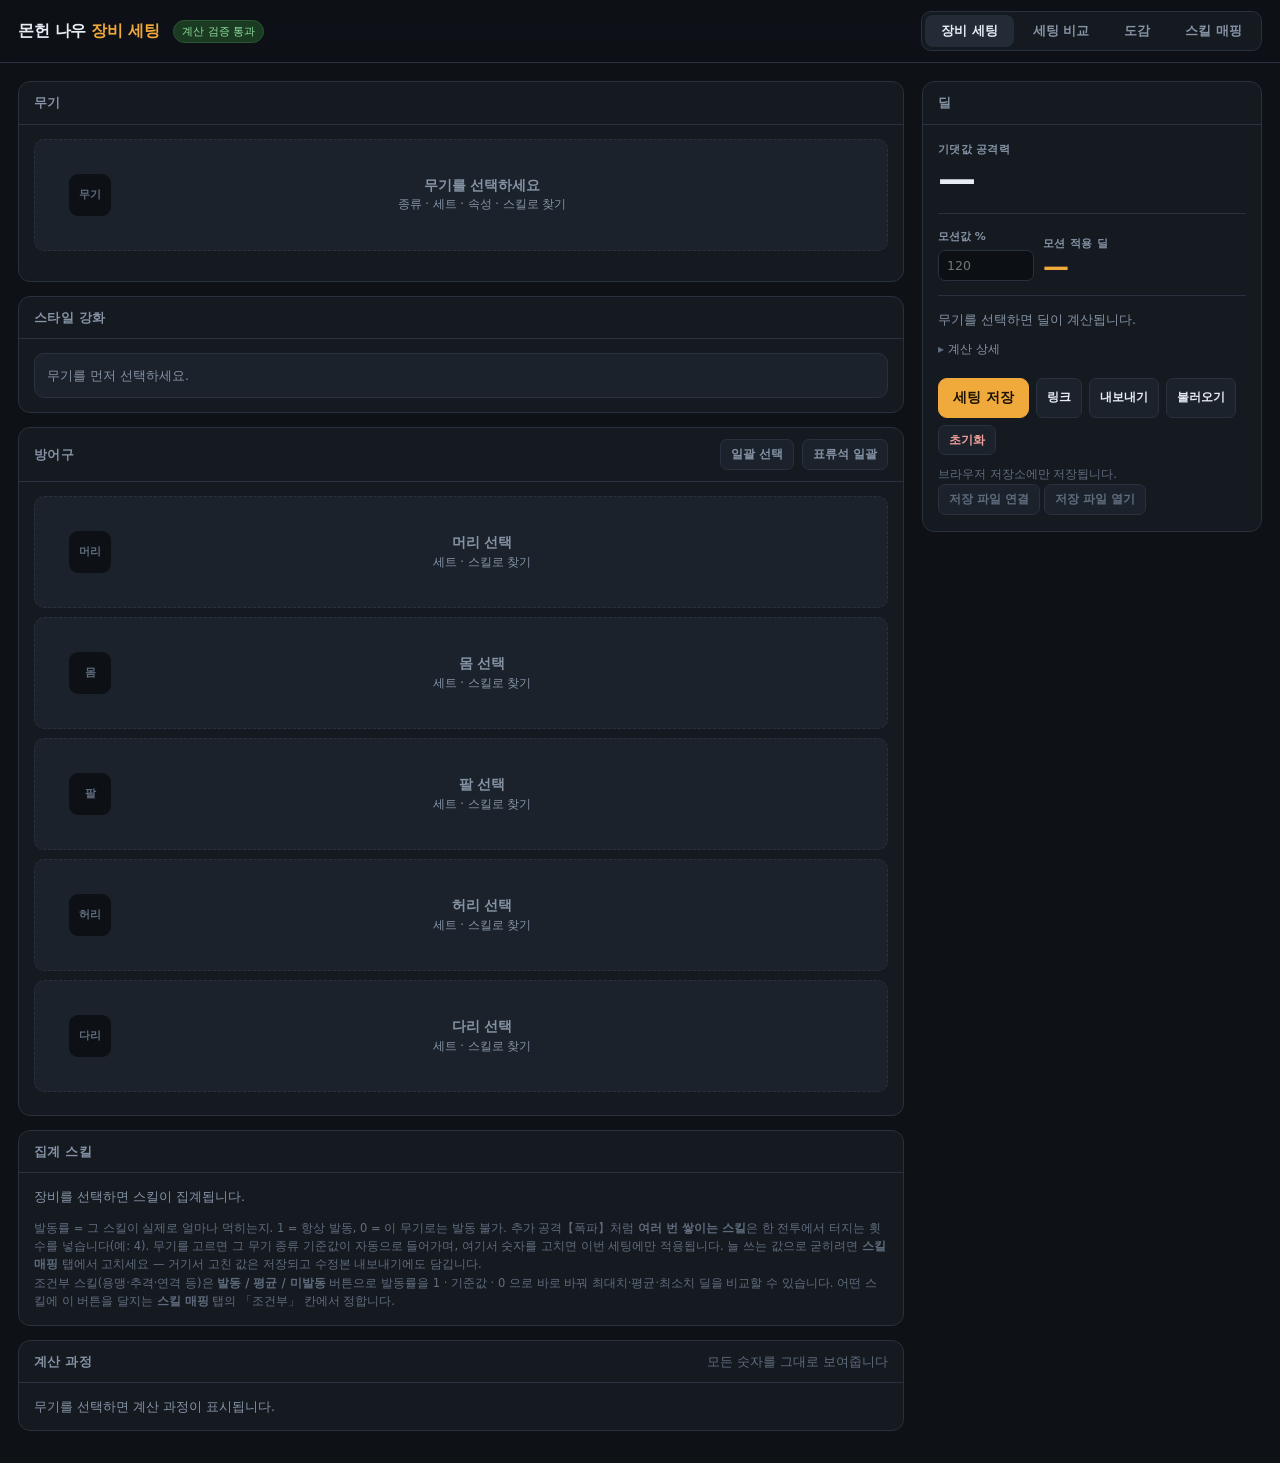
